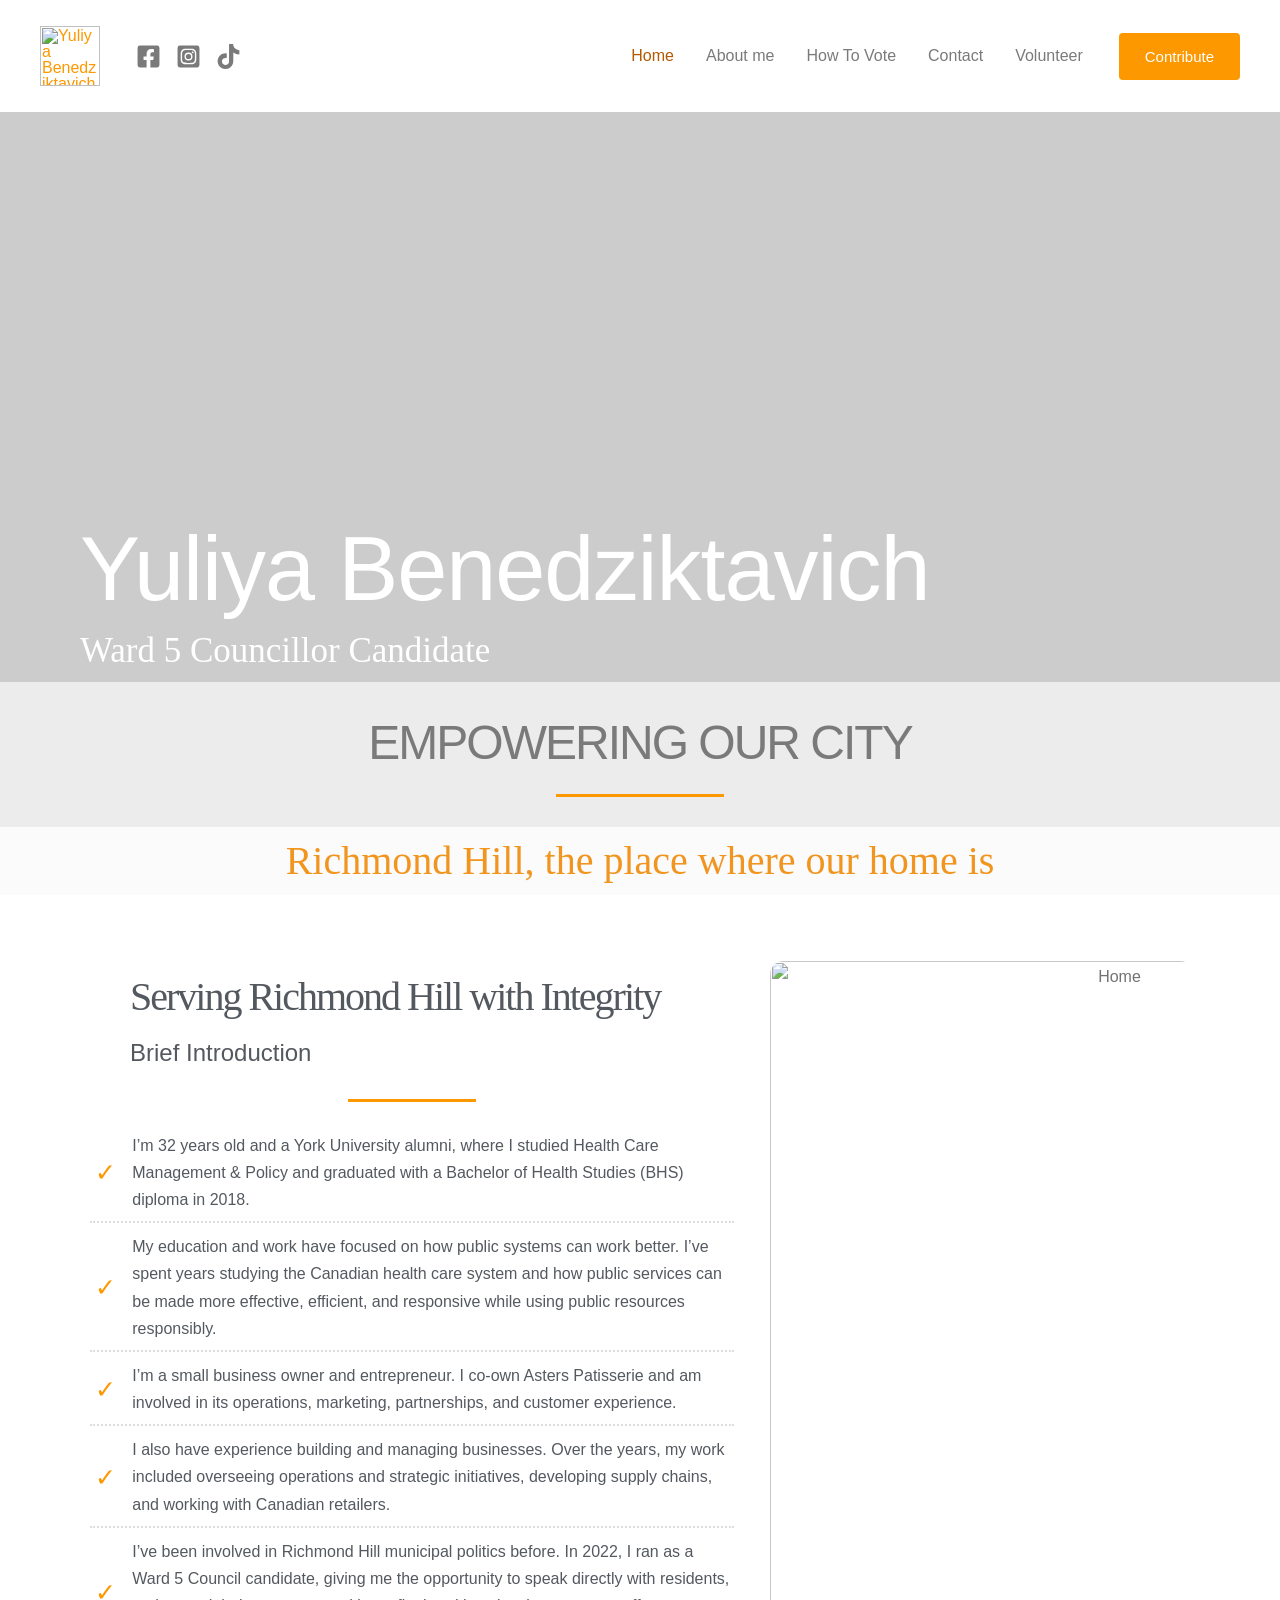
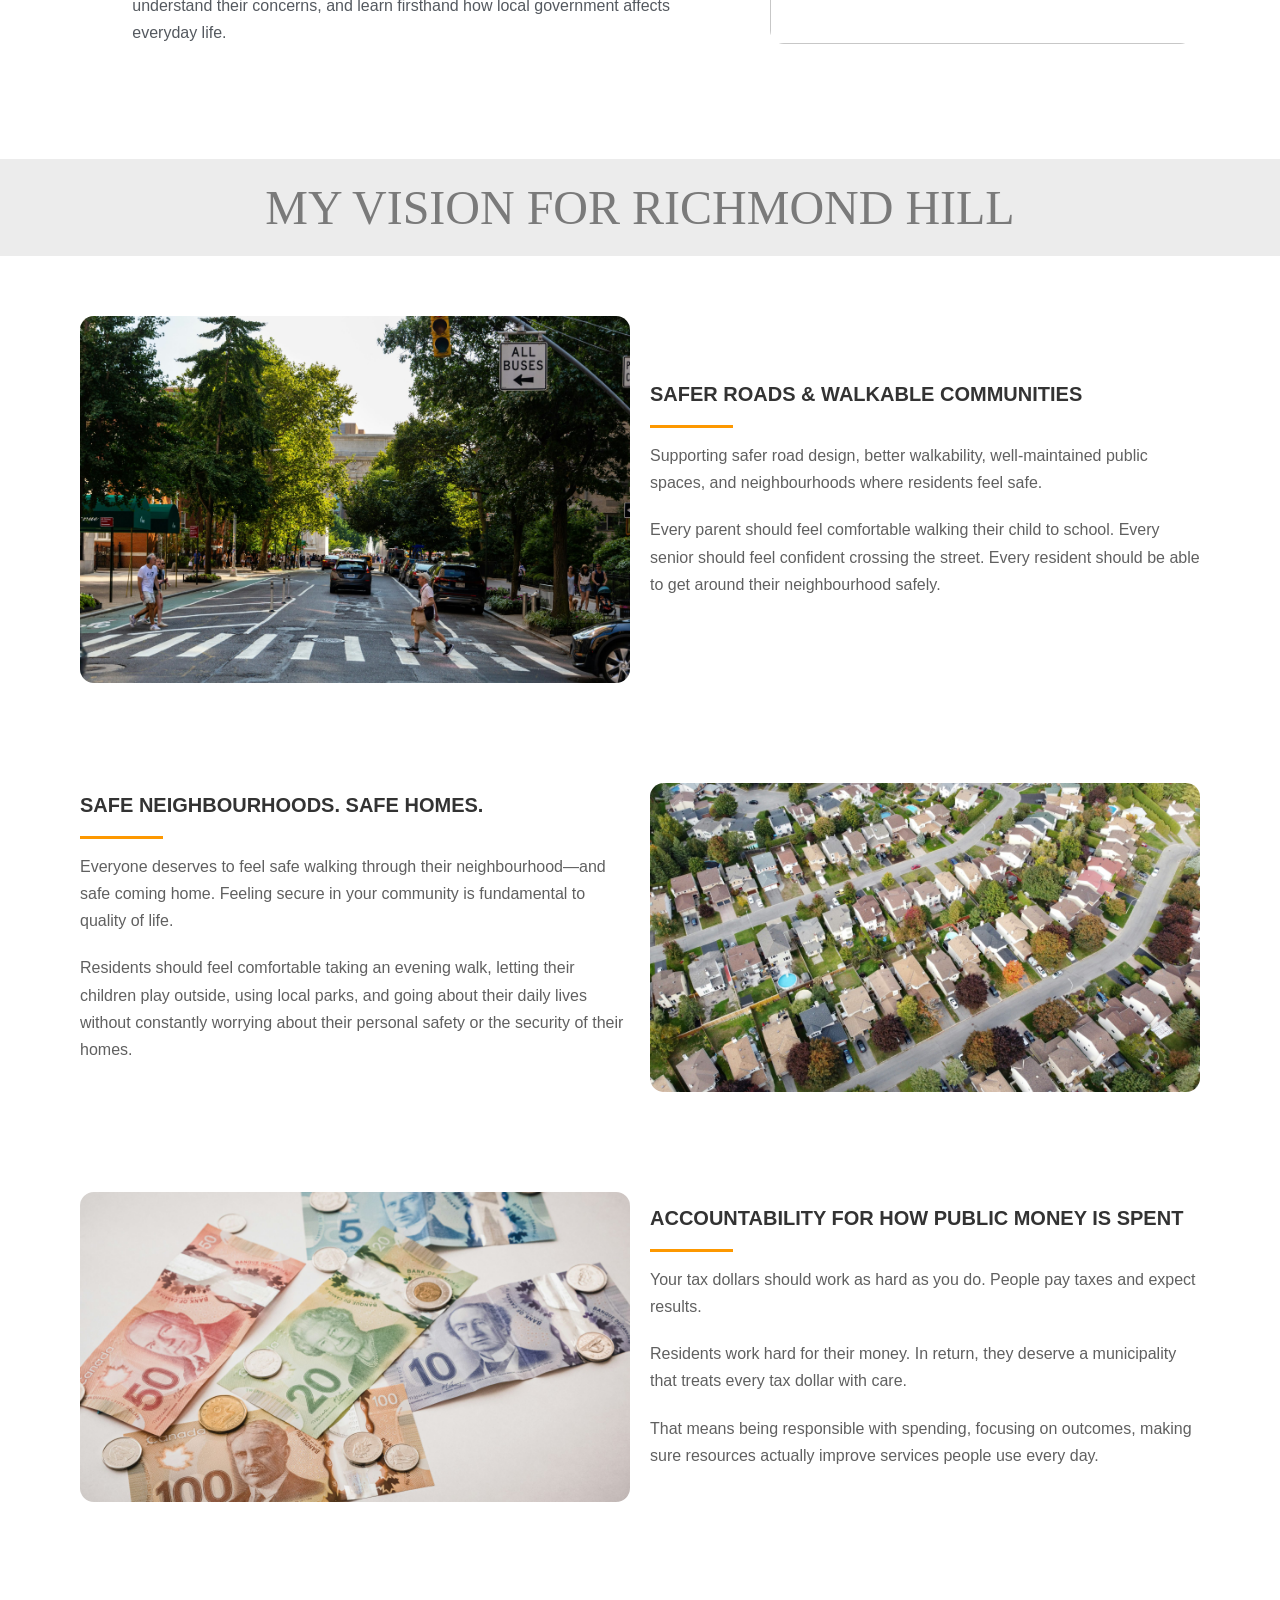
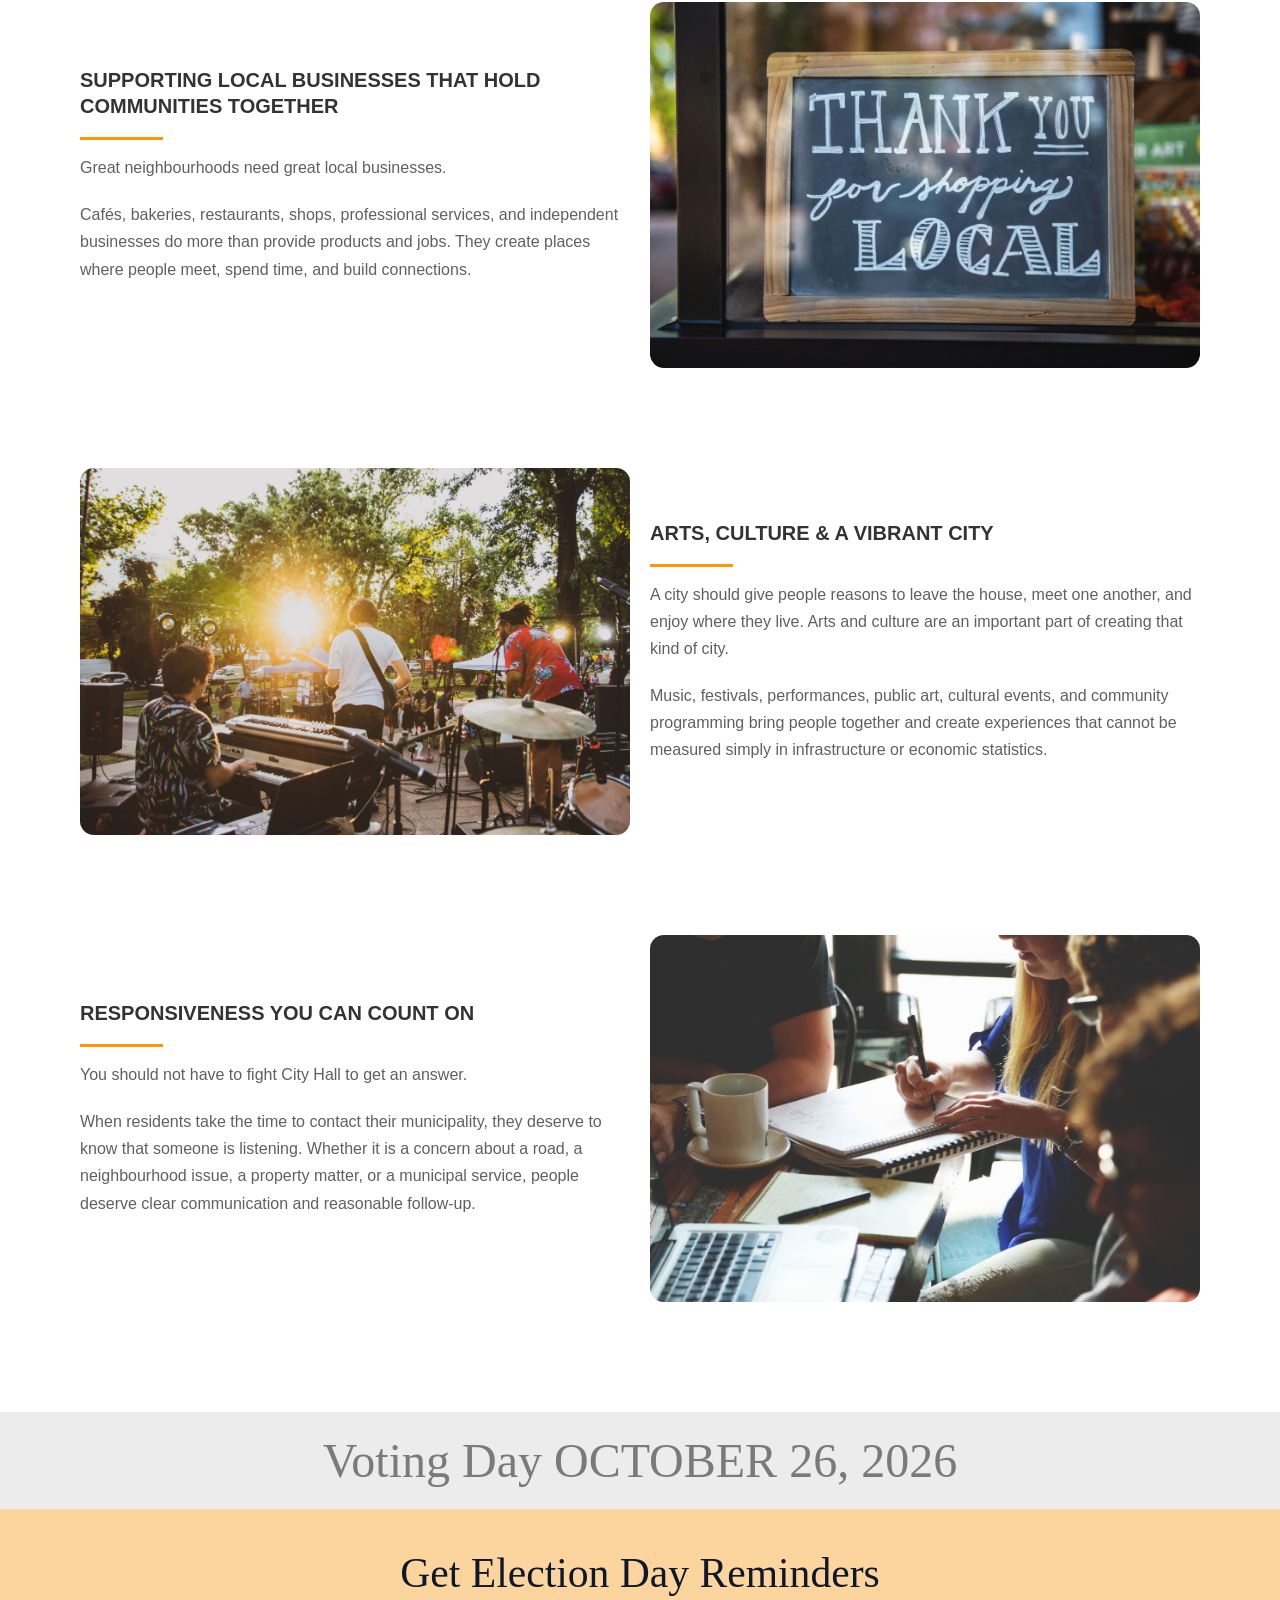
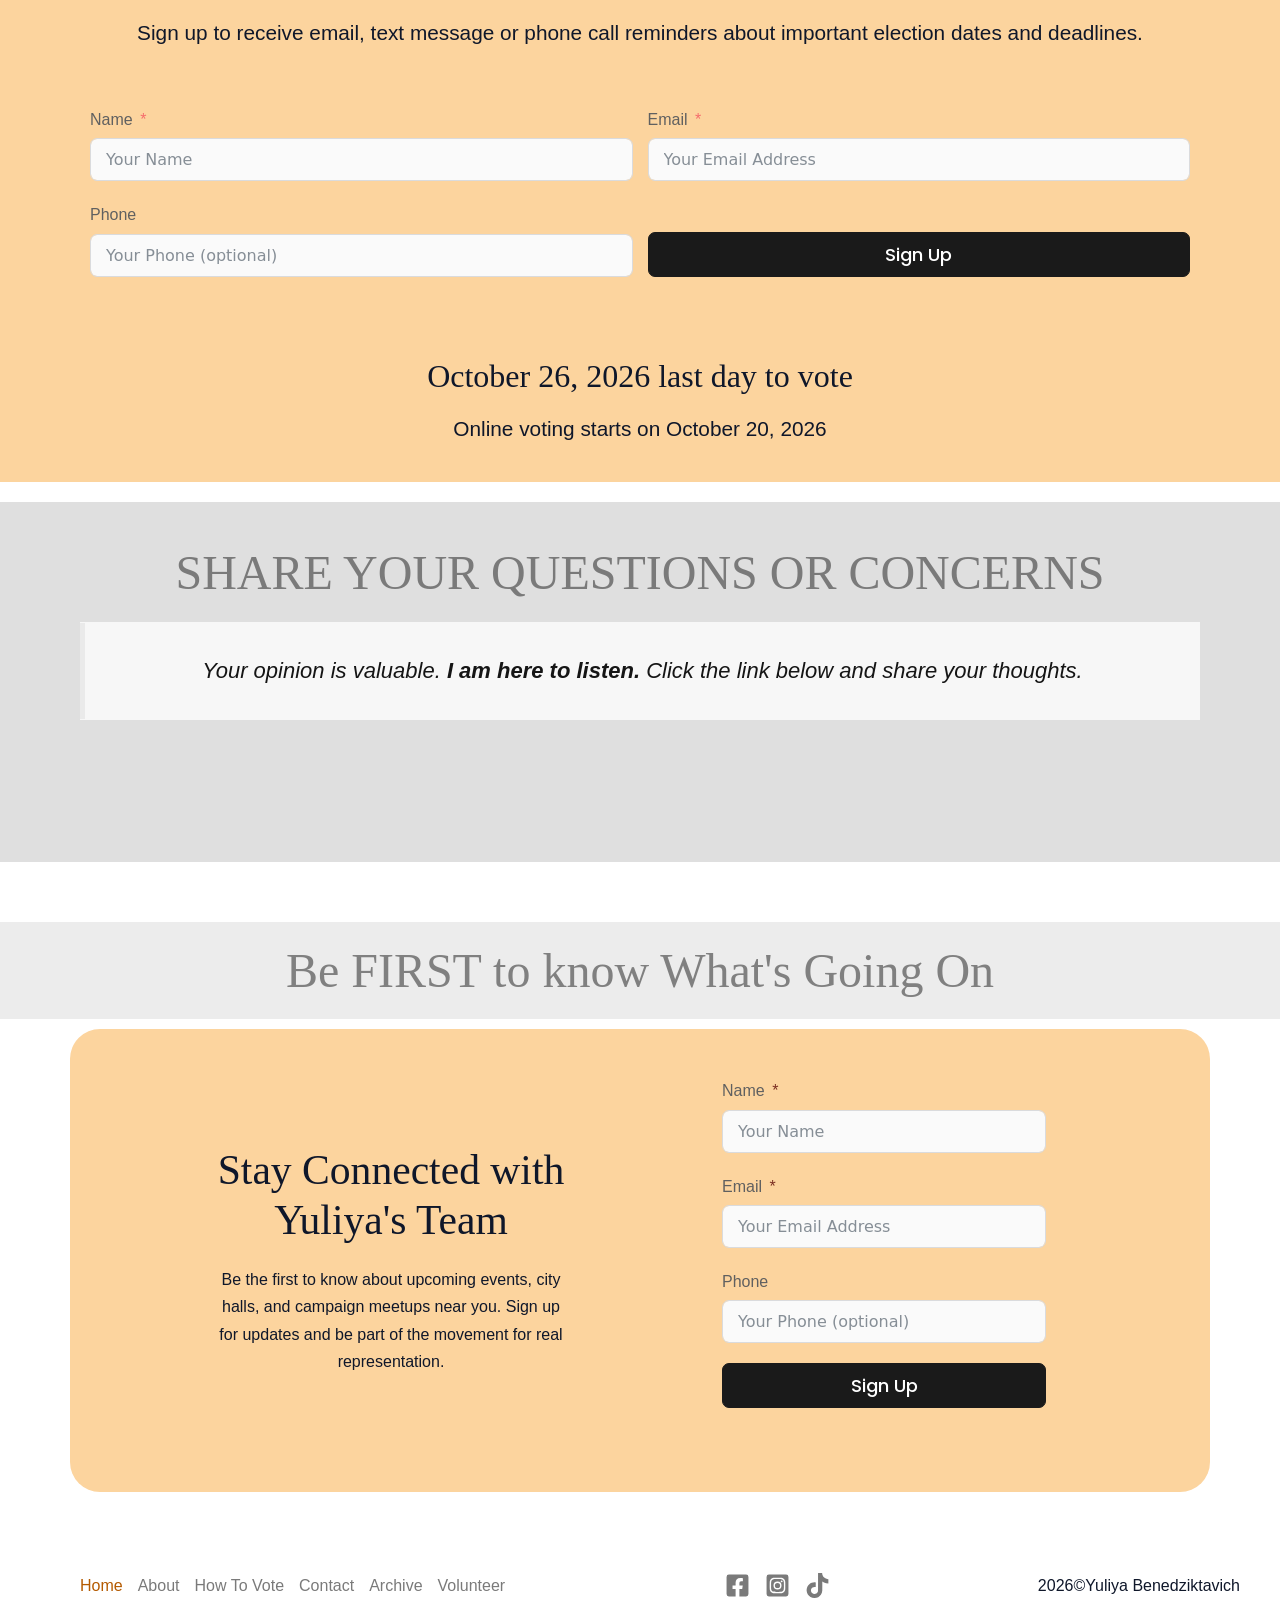
==== index.html @ 6288de7c "Initial commit: campaign site (About, Archive, Contact, Home, Volunteer, Vote)" ====
<html lang="en-US" prefix="og: https://ogp.me/ns#"><head>
<meta charset="UTF-8">
<meta name="viewport" content="width=device-width, initial-scale=1">
	<link rel="profile" href="https://gmpg.org/xfn/11"> 
	<script async="" src="https://assets.mailerlite.com/js/universal.js"></script><script>Object.defineProperty(window,"angiePlugin",{value:{"schemaVersion":1,"available":true,"version":"1.1.16"},writable:false,configurable:false});</script><!-- Search Engine Optimization by ThinkRank - https://thinkrank.ai/ -->
<!-- ThinkRank SEO Meta Description -->
<meta name="description" content="Yuliya Benedziktavich Ward 5 Councillor Candidate EMPOWERING OUR CITY Richmond Hill, the place where our home is Serving Richmond Hill with Integrity. Brief Introduction. I’m...">
<!-- /ThinkRank SEO Meta Description -->

<!-- Search Engine Optimization by Rank Math - https://rankmath.com/ -->
<title>Yuliya Benedziktavich For Ward 5 Councillor Richmond Hill</title>
<meta name="description" content="Yuliya Benedziktavich: Richmond Hill needs leadership that showcases our city dynamics and is committed for the priorities of the residents.">
<meta name="robots" content="follow, index, max-snippet:-1, max-video-preview:-1, max-image-preview:large">
<link rel="canonical" href="index.html">
<meta property="og:locale" content="en_US">
<meta property="og:type" content="website">
<meta property="og:title" content="Yuliya Benedziktavich For Ward 5 Councillor Richmond Hill">
<meta property="og:description" content="Yuliya Benedziktavich: Richmond Hill needs leadership that showcases our city dynamics and is committed for the priorities of the residents.">
<meta property="og:url" content="https://ybenedikt.ca/">
<meta property="og:site_name" content="Yuliya Benedziktavich ">
<meta property="og:updated_time" content="2026-09-04T17:34:46+00:00">
<meta property="og:image" content="https://ybenedikt.ca/wp-content/uploads/2022/08/Yuliya1-copy-Social.jpg">
<meta property="og:image:secure_url" content="https://ybenedikt.ca/wp-content/uploads/2022/08/Yuliya1-copy-Social.jpg">
<meta property="og:image:width" content="1200">
<meta property="og:image:height" content="630">
<meta property="og:image:alt" content="Yuliya Benedziktavich for Ward 5 Richmond Hill Councilor">
<meta property="og:image:type" content="image/jpeg">
<meta property="article:published_time" content="2021-11-21T15:12:46+00:00">
<meta property="article:modified_time" content="2026-09-04T17:34:46+00:00">
<meta name="twitter:card" content="summary_large_image">
<meta name="twitter:title" content="Yuliya Benedziktavich For Ward 5 Councillor Richmond Hill">
<meta name="twitter:description" content="Yuliya Benedziktavich: Richmond Hill needs leadership that showcases our city dynamics and is committed for the priorities of the residents.">
<meta name="twitter:site" content="@YuliyaBenedikt">
<meta name="twitter:creator" content="@YuliyaBenedikt">
<meta name="twitter:image" content="https://ybenedikt.ca/wp-content/uploads/2022/08/Yuliya1-copy-Social.jpg">
<meta name="twitter:label1" content="Written by">
<meta name="twitter:data1" content="Yuliya Benedziktavich">
<meta name="twitter:label2" content="Time to read">
<meta name="twitter:data2" content="3 minutes">
<script type="application/ld+json" class="rank-math-schema">{"@context":"https://schema.org","@graph":[{"@type":["Organization","Person"],"@id":"https://ybenedikt.ca/#person","name":"Yuliya Benedziktavich","url":"https://ybenedikt.ca","sameAs":["https://www.facebook.com/YuliyaBenedikt/","https://twitter.com/YuliyaBenedikt"],"email":"benedikt.yuliya@gmail.com","address":{"@type":"PostalAddress","addressLocality":"Richmond Hill","addressRegion":"Ontario","addressCountry":"Canada"},"logo":{"@type":"ImageObject","@id":"https://ybenedikt.ca/#logo","url":"https://ybenedikt.ca/wp-content/uploads/2022/08/cropped-favicon-512x512-1.png","contentUrl":"https://ybenedikt.ca/wp-content/uploads/2022/08/cropped-favicon-512x512-1.png","caption":"Yuliya Benedziktavich","inLanguage":"en-US","width":"512","height":"512"},"telephone":"647-986-0100","image":{"@id":"https://ybenedikt.ca/#logo"}},{"@type":"WebSite","@id":"https://ybenedikt.ca/#website","url":"https://ybenedikt.ca","name":"Yuliya Benedziktavich","publisher":{"@id":"https://ybenedikt.ca/#person"},"inLanguage":"en-US","potentialAction":{"@type":"SearchAction","target":"https://ybenedikt.ca/?s={search_term_string}","query-input":"required name=search_term_string"}},{"@type":"ImageObject","@id":"https://ybenedikt.ca/wp-content/uploads/2026/08/QU5A3019-1-683x1024.jpg","url":"https://ybenedikt.ca/wp-content/uploads/2026/08/QU5A3019-1-683x1024.jpg","width":"200","height":"200","inLanguage":"en-US"},{"@type":"WebPage","@id":"https://ybenedikt.ca/#webpage","url":"https://ybenedikt.ca/","name":"Yuliya Benedziktavich For Ward 5 Councillor Richmond Hill","datePublished":"2021-11-21T15:12:46+00:00","dateModified":"2026-09-04T17:34:46+00:00","about":{"@id":"https://ybenedikt.ca/#person"},"isPartOf":{"@id":"https://ybenedikt.ca/#website"},"primaryImageOfPage":{"@id":"https://ybenedikt.ca/wp-content/uploads/2026/08/QU5A3019-1-683x1024.jpg"},"inLanguage":"en-US"},{"@type":"Person","@id":"https://ybenedikt.ca/#author","name":"Yuliya Benedziktavich","image":{"@type":"ImageObject","@id":"https://secure.gravatar.com/avatar/e2f45a04aa6fc50afb11535e6d83ab934e8bb0904b689d73cc0a5e520ea613c7?s=96&amp;d=mm&amp;r=g","url":"https://secure.gravatar.com/avatar/e2f45a04aa6fc50afb11535e6d83ab934e8bb0904b689d73cc0a5e520ea613c7?s=96&amp;d=mm&amp;r=g","caption":"Yuliya Benedziktavich","inLanguage":"en-US"}},{"@type":"Article","headline":"Home","keywords":"Yuliya Benedziktavich,ward 5 candiate,richmond hill","datePublished":"2021-11-21T15:12:46+00:00","dateModified":"2026-09-04T17:34:46+00:00","author":{"@id":"https://ybenedikt.ca/#author","name":"Yuliya Benedziktavich"},"publisher":{"@id":"https://ybenedikt.ca/#person"},"description":"Yuliya Benedziktavich: Richmond Hill needs leadership that showcases our city dynamics and is committed for the priorities of the residents.","name":"Home","@id":"https://ybenedikt.ca/#richSnippet","isPartOf":{"@id":"https://ybenedikt.ca/#webpage"},"image":{"@id":"https://ybenedikt.ca/wp-content/uploads/2026/08/QU5A3019-1-683x1024.jpg"},"inLanguage":"en-US","mainEntityOfPage":{"@id":"https://ybenedikt.ca/#webpage"}}]}</script>
<meta name="google-site-verification" content="A8Kd6o5aWYV4F-eXSNKiQZKcDYhrRmPq89dN1cigfy4">
<!-- /Rank Math WordPress SEO plugin -->

<link rel="dns-prefetch" href="//static.addtoany.com">
<link rel="dns-prefetch" href="//fonts.googleapis.com">
<link href="https://fonts.googleapis.com" rel="preconnect">
<link href="https://fonts.gstatic.com" crossorigin="anonymous" rel="preconnect">
<link rel="alternate" type="application/rss+xml" title="Yuliya Benedziktavich  » Feed" href="https://ybenedikt.ca/feed/">
<link rel="alternate" type="application/rss+xml" title="Yuliya Benedziktavich  » Comments Feed" href="https://ybenedikt.ca/comments/feed/">
<!-- ThinkRank SEO Meta Tags -->
<meta name="robots" content="index, follow, max-snippet:-1, max-video-preview:-1, max-image-preview:large">
<meta name="generator" content="ThinkRank 2.4.0">
<!-- /ThinkRank SEO Meta Tags -->
<!-- ThinkRank SEO Open Graph Tags (Enhanced) -->
<meta property="og:title" content="Yuliya Benedziktavich ">
<meta property="og:description" content="For Ward 5 Councillor Richmond Hill ON">
<meta property="og:type" content="website">
<meta property="og:url" content="https://ybenedikt.ca/">
<meta property="og:site_name" content="Yuliya Benedziktavich ">
<meta property="og:locale" content="en_US">
<meta property="og:image" content="https://ybenedikt.ca/wp-content/uploads/2026/08/logo-Yuliya.png">
<meta property="og:image:width" content="512">
<meta property="og:image:height" content="512">
<meta property="og:image:type" content="image/png">
<meta property="og:image:secure_url" content="https://ybenedikt.ca/wp-content/uploads/2026/08/logo-Yuliya.png">
<!-- /ThinkRank SEO Open Graph Tags -->
<link rel="alternate" title="oEmbed (JSON)" type="application/json+oembed" href="https://ybenedikt.ca/wp-json/oembed/1.0/embed?url=https%3A%2F%2Fybenedikt.ca%2F">
<link rel="alternate" title="oEmbed (XML)" type="text/xml+oembed" href="https://ybenedikt.ca/wp-json/oembed/1.0/embed?url=https%3A%2F%2Fybenedikt.ca%2F&amp;format=xml">
<!-- ThinkRank SEO Twitter Card Tags (Enhanced) -->
<meta name="twitter:card" content="summary_large_image">
<meta name="twitter:title" content="Yuliya Benedziktavich ">
<meta name="twitter:description" content="For Ward 5 Councillor Richmond Hill ON">
<meta name="twitter:image" content="https://ybenedikt.ca/wp-content/uploads/2026/08/logo-Yuliya.png">
<!-- /ThinkRank SEO Twitter Card Tags -->
<!-- ThinkRank SEO Canonical URL -->
<link rel="canonical" href="index.html">
<!-- /ThinkRank SEO Canonical URL -->
<style id="wp-img-auto-sizes-contain-inline-css">
img:is([sizes=auto i],[sizes^="auto," i]){contain-intrinsic-size:3000px 1500px}
/*# sourceURL=wp-img-auto-sizes-contain-inline-css */
</style>
<style>@charset "UTF-8";address,blockquote,body,dd,dl,dt,fieldset,figure,h1,h2,h3,h4,h5,h6,hr,html,iframe,legend,li,ol,p,pre,textarea,ul{border:0;font-size:100%;font-style:inherit;font-weight:inherit;margin:0;outline:0;padding:0;vertical-align:baseline}html{-webkit-text-size-adjust:100%}body{margin:0}progress{display:inline-block;vertical-align:baseline}a{background-color:transparent}a:active{outline:0}a,a:focus,a:hover,a:visited{text-decoration:none}abbr[title]{border-bottom:1px dotted}b,strong{font-weight:700}dfn{font-style:italic}mark{background:#ff0;color:#000}small{font-size:80%}sub,sup{font-size:75%;line-height:0;position:relative;vertical-align:baseline}sup{top:-.5em}sub{bottom:-.25em}img{border:0}figure{margin:0}hr{box-sizing:content-box;height:0}pre{overflow:auto}code,kbd,pre,samp{font-size:1em}button,input,optgroup,select,textarea{color:inherit;font:inherit;margin:0}button,select{text-transform:none}button,html input[type=button],input[type=reset],input[type=submit]{-webkit-appearance:button;cursor:pointer}button[disabled],html input[disabled]{cursor:default}button::-moz-focus-inner,input::-moz-focus-inner{border:0;padding:0}input{line-height:normal}input[type=checkbox],input[type=radio]{box-sizing:border-box;padding:0}input[type=number]::-webkit-inner-spin-button,input[type=number]::-webkit-outer-spin-button{height:auto}input[type=search]{-webkit-appearance:textfield;box-sizing:content-box}#comments .submit,.search .search-submit{padding:10px 15px;border-radius:2px;line-height:1.8571428571;border:0}.archive .no-results .ast-search-submit,.search .site-main .ast-search-submit{display:none}input[type=search]::-webkit-search-cancel-button,input[type=search]::-webkit-search-decoration{-webkit-appearance:none}fieldset{border:1px solid var(--ast-border-color);margin:0 0;padding:.35em .625em .75em}legend{border:0;padding:0}fieldset legend{margin-bottom:1.5em;padding:0 .5em}textarea{overflow:auto}optgroup{font-weight:700}table{border-collapse:collapse;border-spacing:0}td,th{padding:0}/*!
 * Bootstrap v4.0.0-alpha.2 (https://getbootstrap.com)
 */.ast-container{max-width:100%}.ast-container,.ast-container-fluid{margin-left:auto;margin-right:auto;padding-left:20px;padding-right:20px}.ast-row{margin-left:-20px;margin-right:-20px}@media (min-width:768px) and (max-width:921px){.blog-layout-2 .ast-width-md-6,.blog-layout-3 .ast-width-md-6{float:none;width:100%}}@media (min-width:769px) and (max-width:921px){.blog-layout-2,.blog-layout-3{flex-direction:unset}}@media (max-width:768px){.blog-layout-3{flex-direction:column}}.ast-grid-common-col{position:relative;min-height:1px;padding-left:20px;padding-right:20px}.ast-float{float:left}@media (max-width:992px){.ast-width-sm-25{width:25%}.ast-width-md-50{width:50%}}@media (max-width:768px){.ast-width-md-25{width:25%}}.ast-full-width{width:100%}.ast-width-50{width:50%}@media (min-width:768px){.ast-width-md-4{width:33.3333333333%}.ast-width-md-16{width:16.6666666667%}.ast-width-md-6{width:50%;float:left}.ast-width-md-3{width:25%}.ast-width-md-66{width:66.6666666667%}}@media (min-width:769px){.ast-width-md-20{width:20%}}@media (min-width:992px){.ast-width-lg-33{width:33.3333333333%}.ast-width-lg-16{width:16.6666666667%}.ast-width-lg-50{width:50%}.ast-width-lg-66{width:66.6666666667%}}h1,h2,h3,h4,h5,h6{clear:both}.entry-content :where(h1),h1{color:#808285;font-size:2em;line-height:1.2}.entry-content :where(h2),h2{color:#808285;font-size:1.7em;line-height:1.3}.entry-content :where(h3),h3{color:#808285;font-size:1.5em;line-height:1.4}.entry-content :where(h4),h4{color:#808285;line-height:1.5;font-size:1.3em}.entry-content :where(h5),h5{color:#808285;line-height:1.6;font-size:1.2em}.entry-content :where(h6),h6{color:#808285;line-height:1.7;font-size:1.1em}html{box-sizing:border-box}*,:after,:before{box-sizing:inherit}body{color:#808285;background:#fff;font-style:normal}ol,ul{margin:0 0 1.5em 3em}ul{list-style:disc}ol{list-style:decimal}li>ol,li>ul{margin-bottom:0;margin-left:1.5em}dt{font-weight:600}dd{margin:0 1.5em 1em}b,strong{font-weight:700}cite,dfn,em,i{font-style:italic}blockquote,q{quotes:"" ""}blockquote:after,blockquote:before,q:after,q:before{content:""}blockquote{border-left:5px solid var(--ast-border-color);padding:20px;font-size:1.2em;font-style:italic;margin:0 0 1.5em;position:relative}address{margin:0 0 1.5em}address,cite{font-style:italic}abbr,acronym{border-bottom:1px dotted #666;cursor:help}pre{background:var(--ast-code-block-background);font-family:"Courier 10 Pitch",Courier,monospace;margin-bottom:1.6em;overflow:auto;max-width:100%;padding:1.6em}code,kbd,tt,var{font:1em Monaco,Consolas,"Andale Mono","DejaVu Sans Mono",monospace}img{height:auto;max-width:100%}hr{background-color:#ccc;border:0;height:1px;margin-bottom:1.5em}.ast-button,.button,button,input,select,textarea{color:#808285;font-weight:400;font-size:100%;margin:0;vertical-align:baseline}button,input{line-height:normal}.normal-search{margin-right:-5px}big{font-size:125%}ins,mark{background:0 0;text-decoration:none}table,td,th{border:1px solid var(--ast-border-color)}table{border-collapse:separate;border-spacing:0;border-width:1px 0 0 1px;margin:0 0 1.5em;width:100%}th{font-weight:600}td,th{padding:.7em 1em;border-width:0 1px 1px 0}.ast-button,.button,button,input[type=button],input[type=reset],input[type=submit]{border:1px solid;border-color:var(--ast-border-color);border-radius:2px;background:#e6e6e6;padding:.6em 1em .4em;color:#fff}.ast-button:focus,.ast-button:hover,.button:focus,.button:hover,button:focus,button:hover,input[type=button]:focus,input[type=button]:hover,input[type=reset]:focus,input[type=reset]:hover,input[type=submit]:focus,input[type=submit]:hover{color:#fff;border-color:var(--ast-border-color)}.ast-button:active,.ast-button:focus,.button:active,.button:focus,button:active,button:focus,input[type=button]:active,input[type=button]:focus,input[type=reset]:active,input[type=reset]:focus,input[type=submit]:active,input[type=submit]:focus{border-color:var(--ast-border-color);outline:0}input[type=email],input[type=password],input[type=search],input[type=tel],input[type=text],input[type=url],textarea{color:#666;border:1px solid var(--ast-border-color);border-radius:2px;-webkit-appearance:none}input[type=email]:focus,input[type=password]:focus,input[type=search]:focus,input[type=tel]:focus,input[type=text]:focus,input[type=url]:focus,textarea:focus{color:#111}textarea{padding-left:3px;width:100%}a{color:#4169e1}a:focus,a:hover{color:#191970}a:focus{outline:thin dotted}a:hover{outline:0}.screen-reader-text{border:0;clip:rect(1px,1px,1px,1px);height:1px;margin:-1px;overflow:hidden;padding:0;position:absolute;width:1px;word-wrap:normal!important}.screen-reader-text:focus{background-color:#f1f1f1;border-radius:2px;box-shadow:0 0 2px 2px rgba(0,0,0,.6);clip:auto!important;color:#21759b;display:block;font-size:12.25px;font-size:.875rem;height:auto;left:5px;line-height:normal;padding:15px 23px 14px;text-decoration:none;top:5px;width:auto;z-index:100000}.alignleft{display:inline;float:left;margin-right:1.5em}.alignright{display:inline;float:right;margin-left:1.5em}.aligncenter{clear:both;text-align:center;display:block;margin-left:auto;margin-right:auto}.entry-content[data-ast-blocks-layout]>embed,.entry-content[data-ast-blocks-layout]>iframe,.entry-content[data-ast-blocks-layout]>object,embed,iframe,object{max-width:100%}.wp-caption{margin-bottom:1.5em;max-width:100%}.wp-caption img[class*=wp-image-]{display:block;margin-left:auto;margin-right:auto}.wp-caption .wp-caption-text{margin:.8075em 0}.wp-caption-text{text-align:center}::selection{color:#fff;background:#0274be}body:not(.logged-in){position:relative}body{-webkit-font-smoothing:antialiased;-moz-osx-font-smoothing:grayscale}#page{position:relative}a,a:focus{text-decoration:none}.secondary a *,.site-footer a *,.site-header a *,a{transition:all .2s linear}.capitalize{text-transform:uppercase}img{vertical-align:middle}.entry-content :where(h1,h2,h3,h4,h5,h6){margin-bottom:20px}p{margin-bottom:1.75em}blockquote{margin:1.5em 1em 1.5em 3em;font-size:1.1em;line-height:inherit;position:relative}.ast-button,.button,input[type=button],input[type=submit]{border-radius:0;padding:18px 30px;border:0;box-shadow:none;text-shadow:none}.ast-button:hover,.button:hover,input[type=button]:hover,input[type=submit]:hover{box-shadow:none}.ast-button:active,.ast-button:focus,.button:active,.button:focus,input[type=button]:active,input[type=button]:focus,input[type=submit]:active,input[type=submit]:focus{box-shadow:none}.site-title{font-weight:400}.site-description,.site-title{margin-bottom:0}.site-description a,.site-description:focus a,.site-description:hover a,.site-title a,.site-title:focus a,.site-title:hover a{transition:all .2s linear}.site-title a,.site-title a:focus,.site-title a:hover,.site-title a:visited{color:#222}.site-description a,.site-description a:focus,.site-description a:hover,.site-description a:visited{color:#999}.search-form .search-field{outline:0}.ast-search-menu-icon{position:relative;z-index:3}.site .skip-link{background-color:#f1f1f1;box-shadow:0 0 1px 1px rgba(0,0,0,.2);color:#21759b;display:block;font-family:Montserrat,"Helvetica Neue",sans-serif;font-size:14px;font-weight:700;left:-9999em;outline:0;padding:15px 23px 14px;text-decoration:none;text-transform:none;top:-9999em}.site .skip-link:focus{clip:auto;height:auto;left:6px;top:7px;width:auto;z-index:100000;outline:thin dotted}.logged-in .site .skip-link{box-shadow:0 0 2px 2px rgba(0,0,0,.2);font-family:"Open Sans",sans-serif}input,select{line-height:1}.ast-button,.ast-custom-button,body,button,input[type=button],input[type=submit],textarea{line-height:1.8571428571}.site-title a{line-height:1.2}.site-header .site-description{line-height:1.5}.ast-single-post .entry-title,.ast-single-post .entry-title a{line-height:1.2}.entry-title,.entry-title a{font-weight:var(--ast-blog-title-font-weight,normal)}.ast-oembed-container{position:relative;padding-top:56.25%;height:0;overflow:hidden;max-width:100%;height:auto}.ast-oembed-container embed,.ast-oembed-container iframe,.ast-oembed-container object{position:absolute;top:0;left:0;width:100%;height:100%}.ast-hidden{display:none!important}body{background-color:#fff}#page{display:block}#primary,#secondary{width:100%}#primary{margin:4em 0}.ast-separate-container{background-color:#f5f5f5}.ast-separate-container #primary{padding:4em 0;margin:0;border:0}.ast-separate-container .site-main>.ast-row{margin-left:0;margin-right:0}.ast-separate-container .ast-article-post,.ast-separate-container .ast-article-single:not(.ast-related-post){background-color:#fff}.ast-separate-container .ast-article-post,.ast-separate-container .ast-article-single{border-bottom:1px solid var(--ast-border-color);margin:0;padding:5.34em 6.67em}.ast-separate-container .blog-layout-1{padding:0;border-bottom:0}.ast-separate-container .ast-article-single{border-bottom:0}@media (max-width:1200px){.ast-separate-container .ast-article-post,.ast-separate-container .ast-article-single{margin:0;padding:3.34em 2.4em}}@media (min-width:993px){.ast-separate-container #primary,.ast-separate-container.ast-left-sidebar #primary,.ast-separate-container.ast-right-sidebar #primary{margin:4em 0;padding:0}.ast-right-sidebar #primary{padding-right:60px}.ast-left-sidebar #primary{padding-left:60px}}@media (max-width:992px){.ast-separate-container #primary,.ast-separate-container.ast-left-sidebar #primary,.ast-separate-container.ast-right-sidebar #primary{padding-left:0;padding-right:0}.ast-right-sidebar #primary{padding-right:30px}.ast-left-sidebar #primary{padding-left:30px}}.ast-search-icon .astra-search-icon{font-size:1.3em}.main-navigation{height:100%;-js-display:inline-flex;display:inline-flex}.main-navigation ul{list-style:none;margin:0;padding-left:0;position:relative}.main-header-menu .menu-link,.main-header-menu>a{text-decoration:none;padding:0 1em;display:inline-block;transition:all .2s linear}.main-header-menu .menu-item{position:relative}.main-header-menu .menu-item.focus>.sub-menu,.main-header-menu .menu-item:hover>.sub-menu,.main-header-menu .menu-item>.sub-menu.toggled-on{right:auto;left:0;visibility:visible}.main-header-menu .menu-item.focus>.sub-menu .sub-menu.toggled-on,.main-header-menu .menu-item:hover>.sub-menu .sub-menu.toggled-on,.main-header-menu .menu-item>.sub-menu.toggled-on .sub-menu.toggled-on{left:100%;right:auto;visibility:visible}.main-header-menu .ast-left-align-sub-menu.focus>.sub-menu,.main-header-menu .ast-left-align-sub-menu:hover>.sub-menu{right:0;left:auto}@media (min-width:769px){.main-header-menu .ast-sub-menu-goes-outside.focus>.sub-menu,.main-header-menu .ast-sub-menu-goes-outside:hover>.sub-menu{left:-100%}.main-header-menu .ast-left-align-sub-menu .sub-menu .menu-item.focus>.sub-menu,.main-header-menu .ast-left-align-sub-menu .sub-menu .menu-item:hover>.sub-menu{left:-100%}}.main-header-menu .sub-menu{width:240px;background:#fff;left:-999em;position:absolute;top:100%;z-index:99999;visibility:hidden}@media (min-width:769px){.main-header-menu .sub-menu .menu-item.focus>.sub-menu,.main-header-menu .sub-menu .menu-item:hover>.sub-menu{left:100%;right:auto}.main-header-menu .sub-menu .ast-left-align-sub-menu.focus>.sub-menu,.main-header-menu .sub-menu .ast-left-align-sub-menu:focus * .sub-menu,.main-header-menu .sub-menu .ast-left-align-sub-menu:hover * .sub-menu,.main-header-menu .sub-menu .ast-left-align-sub-menu:hover>.sub-menu{left:-100%}.main-header-menu .sub-menu .main-header-menu .ast-sub-menu-goes-outside.focus>.sub-menu,.main-header-menu .sub-menu .main-header-menu .ast-sub-menu-goes-outside:hover>.sub-menu{left:-100%}}.main-header-menu .sub-menu .menu-link{padding:.9em 1em;display:block;word-wrap:break-word}.main-header-menu .sub-menu .menu-item:not(.menu-item-has-children) .menu-link .icon-arrow:first-of-type{display:none}#ast-desktop-header .main-header-menu .sub-menu .menu-item.menu-item-has-children>.menu-link .icon-arrow{display:none}#ast-desktop-header .main-header-menu .sub-menu .menu-item.menu-item-has-children>.menu-link .ast-header-navigation-arrow{position:absolute;right:-.5em;top:50%;transform:translate(0,-50%) rotate(270deg);min-height:44px;min-width:44px;-js-display:flex;display:flex;align-items:center;justify-content:center}#ast-desktop-header .main-header-menu .sub-menu .menu-item.menu-item-has-children>.menu-link .ast-header-navigation-arrow .icon-arrow{display:block}#ast-desktop-header .main-header-menu .sub-menu .menu-item.menu-item-has-children>.menu-link .ast-header-navigation-arrow .icon-arrow svg{margin:0}#ast-desktop-header .main-header-menu>.menu-item.menu-item-has-children>.menu-link .ast-header-navigation-arrow{padding-right:10px;margin-right:-10px}#ast-desktop-header .account-main-navigation .sub-menu .menu-item.menu-item-has-children>.menu-link .ast-header-navigation-arrow{transform:translate(0,-50%) rotate(360deg)}.main-header-menu .sub-menu .sub-menu{top:0}.submenu-with-border .sub-menu{border-width:1px;border-style:solid}.submenu-with-border .sub-menu .menu-link{border-width:0 0 1px;border-style:solid}.submenu-with-border .sub-menu .sub-menu{top:-2px}.ast-desktop .submenu-with-border .sub-menu>.menu-item:last-child>.menu-link{border-bottom-style:none}.ast-header-break-point .main-navigation{padding-left:0}.ast-header-break-point .main-navigation ul .menu-item .menu-link{padding:0 20px;display:inline-block;width:100%;border:0;border-bottom-width:1px;border-style:solid;border-color:var(--ast-border-color)}.ast-header-break-point .main-navigation ul .menu-item .menu-link .icon-arrow:first-of-type{margin-right:5px}.ast-header-break-point .main-navigation ul .sub-menu .menu-item:not(.menu-item-has-children) .menu-link .icon-arrow:first-of-type{display:inline}.ast-header-break-point .main-navigation .sub-menu .menu-item .menu-link{padding-left:30px}.ast-header-break-point .main-navigation .sub-menu .menu-item .menu-item .menu-link{padding-left:40px}.ast-header-break-point .main-navigation .sub-menu .menu-item .menu-item .menu-item .menu-link{padding-left:50px}.ast-header-break-point .main-navigation .sub-menu .menu-item .menu-item .menu-item .menu-item .menu-link{padding-left:60px}.ast-header-break-point .main-header-menu{background-color:#f9f9f9;border-top-width:0}.ast-header-break-point .main-header-menu .sub-menu{background-color:#f9f9f9;position:static;opacity:1;visibility:visible;border:0;width:auto}.ast-header-break-point .main-header-menu .sub-menu .ast-left-align-sub-menu.focus>.sub-menu,.ast-header-break-point .main-header-menu .sub-menu .ast-left-align-sub-menu:hover>.sub-menu{left:0}.ast-header-break-point .main-header-menu .ast-sub-menu-goes-outside.focus>.sub-menu,.ast-header-break-point .main-header-menu .ast-sub-menu-goes-outside:hover>.sub-menu{left:0}.ast-header-break-point .submenu-with-border .sub-menu{border:0}.ast-header-break-point .dropdown-menu-toggle{display:none}.ast-mobile-menu-buttons{display:none}.ast-button-wrap{display:inline-block}.ast-button-wrap button{box-shadow:none;border:none}.ast-button-wrap .menu-toggle{padding:0;width:2.2em;height:2.1em;font-size:1.5em;font-weight:400;border-radius:2px;-webkit-font-smoothing:antialiased;-moz-osx-font-smoothing:grayscale;vertical-align:middle;line-height:1.8571428571}.ast-button-wrap .menu-toggle.main-header-menu-toggle{padding:0 .5em;width:auto;text-align:center}.ast-button-wrap .menu-toggle.main-header-menu-toggle .mobile-menu{font-size:15px;font-size:1rem;font-weight:600}.ast-button-wrap .menu-toggle .menu-toggle-icon{font-style:normal;display:inline-block;vertical-align:middle;line-height:2.05}.ast-button-wrap .menu-toggle .menu-toggle-icon:before{content:"\e5d2";font-family:Astra;text-decoration:inherit}.ast-button-wrap .menu-toggle .icon-menu-bars svg:nth-child(2){display:none}.ast-button-wrap .menu-toggle.toggled .menu-toggle-icon:before{content:"\e5cd"}.ast-button-wrap .menu-toggle.toggled .icon-menu-bars svg:first-child{display:none}.ast-button-wrap .menu-toggle.toggled .icon-menu-bars svg:nth-child(2){display:block}.ast-button-wrap .menu-toggle .mobile-menu-wrap{display:inline-block}.ast-button-wrap .menu-toggle:focus{outline:thin dotted}.header-main-layout-1 .ast-main-header-bar-alignment{margin-left:auto}.site-navigation{height:100%}.site-header .menu-link *{transition:none}.ast-icon.icon-arrow svg{height:.6em;width:.6em;position:relative;margin-left:10px}.ast-icon.icon-search svg{height:1em;width:.9em;margin-top:3px;margin-right:2px}.ast-header-break-point .user-select{clear:both}.ast-header-break-point .ast-mobile-menu-buttons{display:block;align-self:center}.ast-header-break-point .main-header-bar-navigation{flex:auto}.ast-header-break-point .ast-main-header-bar-alignment{display:block;width:100%;flex:auto;order:4}.ast-header-break-point .ast-icon.icon-arrow svg{height:.85em;width:.95em;position:relative;margin-left:10px}.site-main .comment-navigation,.site-main .post-navigation,.site-main .posts-navigation{margin:0 0 1.5em;overflow:hidden}.comment-navigation .nav-previous,.post-navigation .nav-previous,.posts-navigation .nav-previous{position:relative;text-align:left}.comment-navigation .nav-next,.post-navigation .nav-next,.posts-navigation .nav-next{grid-column-start:2;text-align:right}.ast-icon svg:not([fill]){fill:currentColor}.post-navigation a{background:0 0;font-size:1.06666rem;font-size:1rem;padding:0 var(--ast-post-nav-space,1.5em);height:2.33333em;line-height:calc(2.33333em - 3px)}.sticky{display:block}.hentry{margin:0 0 1.5em}.byline{display:none}.group-blog .byline,.single .byline{display:inline}.page-links{clear:both;margin-top:1em}.page-links a{display:inline-block}.page-links a .page-link{border-color:var(--ast-border-color);background:0 0}.page-links .page-link{padding:0;margin:0 0 .3em .3em;border:2px solid var(--ast-border-color);color:#000;background:0 0;font-size:.8em;width:2.5em;height:2.5em;line-height:calc(2.5em - 4px);display:inline-block;text-align:center;transition:all .2s linear}.page-links .page-link:focus,.page-links .page-link:hover{color:#000}@media (max-width:768px){.page-links .page-link{margin-bottom:6px}}.entry-content>:last-child,.entry-summary>:last-child,.page-content>:last-child{margin-bottom:0}.wp-block-separator:not(.is-style-wide):not(.is-style-dots){margin:20px auto}.bypostauthor{display:block}body{overflow-x:hidden}.widget-title{font-weight:400;margin-bottom:1em;line-height:1.5}.widget{margin:0 0 2.8em 0}.widget:last-child{margin-bottom:0}.widget select{max-width:100%}.widget ul{margin:0;list-style-type:none}.no-widget-text{margin-bottom:0}.widget_nav_menu ul ul.sub-menu{margin-top:.25em}.widget_nav_menu ul ul.sub-menu li{padding-left:20px}.widget_nav_menu ul ul.sub-menu a:after{left:-20px}.widget_nav_menu ul ul.sub-menu ul a:after{left:-40px}.widget_nav_menu ul ul.sub-menu ul ul a:after{left:-60px}.widget_nav_menu li{transition:all .2s linear}#secondary .wp-block-search__input{line-height:1}#secondary .wp-block-search__button{padding:.7em 1em}.widget_search .search-form{position:relative;padding:0;background:initial;color:inherit}.widget_search .search-form>label{position:relative}.widget_search .search-form i{color:#3a3a3a}.widget_search .search-form button{position:absolute;top:0;right:15px;border:none;padding:0;cursor:pointer;background:0 0}.widget_search .search-form input[type=submit],.widget_search .search-form input[type=submit]:focus,.widget_search .search-form input[type=submit]:hover{padding:13px 20px;border-radius:2px;border:none;top:0;right:0;position:absolute;color:transparent;background:0 0;max-width:45px;z-index:2}.widget_search .search-form .search-field{background:var(--ast-widget-bg-color);border-width:1px;border-color:var(--ast-border-color);border-radius:2px}.widget_search .search-field,.widget_search .search-field:focus{width:100%;padding:12px 45px 12px 15px}.widget_archive ul.children,.widget_categories ul.children,.widget_pages ul.children{position:relative;margin-top:5px;width:100%}.widget_archive ul.children li,.widget_categories ul.children li,.widget_pages ul.children li{padding-left:20px}.widget_archive li ul.children a:after,.widget_categories li ul.children a:after,.widget_pages li ul.children a:after{left:-20px}.widget_archive li ul.children ul a:after,.widget_categories li ul.children ul a:after,.widget_pages li ul.children ul a:after{left:-40px}.widget_tag_cloud .tagcloud{margin-top:10px;display:inline-block}.widget_tag_cloud .tagcloud a{border:1px solid var(--ast-border-color);padding:.5em .9em;display:inline-block;margin-bottom:4px;font-size:14px;margin-right:4px;line-height:1.5;transition:all .2s linear}.widget_calendar table,.widget_calendar td,.widget_calendar th{padding:0;text-align:center}.widget_calendar table,.widget_calendar th{border:none}.widget_calendar td{border-right:none;border-left:none}.widget_calendar caption{line-height:2.7em}.widget_calendar thead{line-height:2.5em}.widget_calendar thead a{color:#0274be;font-size:1rem;vertical-align:middle}.widget_calendar thead td{vertical-align:middle;font-weight:700}.widget_calendar thead>tr>th{line-height:2.5em;border-bottom:2px solid var(--ast-border-color);border-top:2px solid var(--ast-border-color)}.widget_calendar tbody{line-height:2.1em;text-align:center}.widget_calendar tbody>tr>td{width:14.2857%}.widget_calendar tbody>tr:first-child>td{padding-top:3px}.widget_calendar #today{color:#0274be;font-weight:700;border-bottom:2px solid #0274be}.ast-builder-grid-row{display:grid;grid-template-columns:auto auto;align-items:center;grid-column-gap:20px;overflow-wrap:anywhere}.ast-builder-grid-row>.site-header-section{flex-wrap:nowrap}.ast-builder-footer-grid-columns{grid-column-gap:50px}.ast-builder-grid-row.ast-grid-center-col-layout{grid-template-columns:1fr auto 1fr}.ast-builder-layout-element{align-items:center}.ast-builder-grid-row.ast-grid-center-col-layout-only{-js-display:flex;display:flex;height:100%;justify-content:center}.ast-builder-grid-row.ast-grid-center-col-layout-only .ast-grid-section-center{flex-grow:1}.site-header-section{height:100%;min-height:0;align-items:center}.site-header-section>*{padding:0 10px}.site-header-section>div:first-child{padding-left:0}.site-header-section>div:last-child{padding-right:0}.site-header-section .ast-builder-menu{align-items:center}.ast-builder-layout-element.ast-header-search{height:auto}.ast-grid-right-center-section{justify-content:flex-start;flex-grow:1}.ast-grid-right-section{justify-content:flex-end}.ast-grid-right-section .ast-site-identity>:first-child{text-align:right}.ast-grid-right-section .ast-grid-right-center-section .ast-site-identity>:first-child{text-align:left}.ast-grid-left-center-section{justify-content:flex-end;flex-grow:1}.elementor-nav-menu .ast-icon,.et_pb_menu__wrap .ast-icon,.fl-widget .menu-item .ast-icon{display:none}.ast-logo-title-inline .ast-site-identity{padding:1em 0;-js-display:inline-flex;display:inline-flex;vertical-align:middle;align-items:center;transition:all .2s linear}.ast-grid-section-center{justify-content:center}.ast-grid-section-center .ast-site-identity>:first-child{text-align:center}.ast-builder-social-element{line-height:1;color:#3a3a3a;background:0 0;vertical-align:middle;transition:all 10ms;margin-left:6px;margin-right:6px;justify-content:center;align-items:center}.ast-builder-social-element:hover{color:#0274be}.ast-builder-social-element .social-item-label{padding-left:6px}.ast-social-stack-desktop .ast-builder-social-element,.ast-social-stack-mobile .ast-builder-social-element,.ast-social-stack-tablet .ast-builder-social-element{margin-top:6px;margin-bottom:6px}.ahfb-svg-iconset{-js-display:inline-flex;display:inline-flex;align-self:center}.ahfb-svg-iconset svg{width:17px;height:17px;transition:none}.ahfb-svg-iconset svg>*{transition:none}.ast-footer-copyright p{margin-bottom:0}.ast-builder-grid-row-container{display:grid;align-content:center}.main-header-bar .main-header-bar-navigation{height:100%}.ast-nav-menu .sub-menu{line-height:1.45}.ast-builder-menu .main-navigation{padding:0}.ast-builder-menu .main-navigation>ul{align-self:center}.ast-footer-copyright,.ast-footer-social-wrap,.site-footer-focus-item{width:100%}#astra-footer-menu{margin:0;list-style:none;background:inherit}#astra-footer-menu>ul{margin:0;list-style:none;background:inherit}.ast-header-break-point #ast-mobile-header{display:block}.ast-header-break-point .main-header-bar-navigation{line-height:3}.ast-header-break-point .main-header-bar-navigation .menu-item-has-children>.ast-menu-toggle{display:inline-block;position:absolute;font-size:inherit;top:0;right:20px;cursor:pointer;-webkit-font-smoothing:antialiased;-moz-osx-font-smoothing:grayscale;padding:0 .907em;font-weight:400;line-height:inherit}.ast-header-break-point .main-header-bar-navigation .menu-item-has-children>.ast-menu-toggle>.ast-icon.icon-arrow{pointer-events:none}.ast-header-break-point .main-header-bar-navigation .menu-item-has-children .sub-menu{display:none}.ast-header-break-point .ast-mobile-header-wrap .ast-above-header-wrap .main-header-bar-navigation .ast-submenu-expanded>.ast-menu-toggle::before,.ast-header-break-point .ast-mobile-header-wrap .ast-main-header-wrap .main-header-bar-navigation .ast-submenu-expanded>.ast-menu-toggle::before{transform:rotateX(180deg)}.ast-header-break-point .ast-nav-menu .sub-menu{line-height:3}.site-footer-section{justify-content:center}.site-footer-section>*{margin-bottom:10px}.site-footer-section>:last-child{margin-bottom:0}.site-primary-footer-wrap{padding-top:45px;padding-bottom:45px}.site-above-footer-wrap,.site-below-footer-wrap{padding-top:20px;padding-bottom:20px}.ast-hfb-header.ast-header-break-point .main-header-bar-navigation{width:100%;margin:0}.ast-hfb-header .menu-toggle.toggled .ast-mobile-svg{display:none}.ast-hfb-header .menu-toggle.toggled .ast-close-svg{display:block}.menu-toggle .ast-close-svg{display:none}.ast-mobile-header-wrap .menu-toggle .mobile-menu-toggle-icon{-js-display:inline-flex;display:inline-flex;align-self:center}.ast-mobile-header-wrap .menu-toggle .mobile-menu-wrap{-js-display:inline-flex;display:inline-flex;align-self:center;margin-left:.4em}.ast-mobile-header-wrap .ast-button-wrap .menu-toggle.main-header-menu-toggle{-js-display:flex;display:flex;align-items:center;width:auto;height:auto}.menu-toggle .mobile-menu-toggle-icon{-js-display:inline-flex;display:inline-flex;align-self:center}.menu-toggle .mobile-menu-wrap{-js-display:inline-flex;display:inline-flex;align-self:center;margin-left:.4em}.ast-hfb-header .ast-button-wrap .menu-toggle .mobile-menu-wrap{align-items:center;-js-display:flex;display:flex}.ast-button-wrap .menu-toggle.main-header-menu-toggle{padding:.5em;align-items:center;-js-display:flex;display:flex}.ast-search-menu-icon.ast-inline-search .search-field{width:100%;padding:.6em;padding-right:5.5em}.ast-header-account-type-extend-text-profile-type{-js-display:flex;display:flex;gap:10px;align-items:center}@media (min-width:769px){.footer-nav-wrap .astra-footer-horizontal-menu li{margin:0}.footer-nav-wrap .astra-footer-horizontal-menu li:first-child a{padding-left:0}.footer-nav-wrap .astra-footer-horizontal-menu li:last-child a{padding-right:0}.footer-nav-wrap .astra-footer-horizontal-menu a{padding:0 .5em}}.site-header{z-index:99;position:relative}.main-header-container{position:relative}.main-header-bar-wrap{position:relative}.main-header-bar{background-color:#fff;border-bottom-color:var(--ast-border-color);border-bottom-style:solid}.ast-header-break-point .main-header-bar{border:0}.ast-header-break-point .main-header-bar{border-bottom-color:var(--ast-border-color);border-bottom-style:solid}.main-header-bar{margin-left:auto;margin-right:auto}.ast-desktop .main-header-menu.ast-menu-shadow .sub-menu{box-shadow:0 4px 10px -2px rgba(0,0,0,.1)}.ast-header-custom-item-inside .button-custom-menu-item .menu-link{display:none}.ast-header-custom-item-inside.ast-header-break-point .button-custom-menu-item .ast-custom-button-link{display:none}.ast-header-custom-item-inside.ast-header-break-point .button-custom-menu-item .menu-link{display:block}.ast-header-custom-item-inside.ast-header-break-point .button-custom-menu-item{padding-left:0;padding-right:0;margin-top:0;margin-bottom:0}.ast-theme-transparent-header .post-password-form{margin-top:100px}.site-branding{line-height:1;align-self:center}.ast-menu-toggle{display:none;background:0 0;color:inherit;border-style:dotted;border-color:transparent}.ast-menu-toggle:focus,.ast-menu-toggle:hover{background:0 0;border-color:inherit;color:inherit}.ast-menu-toggle:focus{outline:thin dotted}.ast-main-header-nav-open .main-header-bar{padding-bottom:0}.main-header-bar{z-index:4;position:relative}.main-header-bar .main-header-bar-navigation:empty{padding:0}.main-header-bar .main-header-bar-navigation .sub-menu{line-height:1.45}.main-header-bar .main-header-bar-navigation .menu-item-has-children>.menu-link:after{line-height:normal}.custom-mobile-logo-link{display:none}.ast-site-identity{padding:1em 0}.ast-header-break-point .site-header .main-header-bar-wrap .site-branding{flex:1;align-self:center}.ast-header-break-point .ast-site-identity{width:100%}.ast-header-break-point .main-header-bar{display:block;line-height:3}.ast-header-break-point .main-header-bar .main-header-bar-navigation{line-height:3}.ast-header-break-point .main-header-bar .main-header-bar-navigation .sub-menu{line-height:3}.ast-header-break-point .main-header-bar .main-header-bar-navigation .menu-item-has-children .sub-menu{display:none}.ast-header-break-point .main-header-bar .main-header-bar-navigation .menu-item-has-children>.ast-menu-toggle{display:inline-block;position:absolute;font-size:inherit;top:-1px;right:20px;cursor:pointer;-webkit-font-smoothing:antialiased;-moz-osx-font-smoothing:grayscale;padding:0 .907em;font-weight:400;line-height:inherit;transition:all .2s}.ast-header-break-point .main-header-bar .main-header-bar-navigation .ast-submenu-expanded>.ast-menu-toggle::before{transform:rotateX(180deg)}.ast-header-break-point .main-header-bar .main-header-bar-navigation .main-header-menu{border-top-width:0}.ast-header-break-point .main-navigation{display:block;width:100%}.ast-header-break-point .main-navigation ul ul{left:auto;right:auto}.ast-header-break-point .main-navigation .stack-on-mobile li{width:100%}.ast-header-break-point .main-navigation .widget{margin-bottom:1em}.ast-header-break-point .main-navigation .widget li{width:auto}.ast-header-break-point .main-navigation .widget:last-child{margin-bottom:0}.ast-header-break-point .main-header-bar-navigation{width:calc(100% + 40px);margin:0 -20px}.ast-header-break-point .main-header-menu ul ul{top:0}.ast-header-break-point .ast-builder-menu{width:100%}.ast-header-break-point .ast-mobile-header-wrap .ast-flex.stack-on-mobile{flex-wrap:wrap}.ast-desktop .main-header-menu>.menu-item .sub-menu:before{position:absolute;content:"";top:0;left:0;width:100%;transform:translateY(-100%)}input[type=email],input[type=number],input[type=password],input[type=reset],input[type=search],input[type=tel],input[type=text],input[type=url],select,textarea{color:#666;padding:.75em;height:auto;border-width:1px;border-style:solid;border-color:var(--ast-border-color);border-radius:2px;background:var(--ast-comment-inputs-background);box-shadow:none;box-sizing:border-box;transition:all .2s linear}input[type=email]:focus,input[type=password]:focus,input[type=reset]:focus,input[type=search]:focus,input[type=tel]:focus,input[type=text]:focus,input[type=url]:focus,select:focus,textarea:focus{background-color:#fff;border-color:var(--ast-border-color);box-shadow:none}input[type=button],input[type=button]:focus,input[type=button]:hover,input[type=reset],input[type=reset]:focus,input[type=reset]:hover,input[type=submit],input[type=submit]:focus,input[type=submit]:hover{box-shadow:none}textarea{width:100%}input[type=search]:focus{outline:thin dotted}.astra-dark-mode-enable form .form-row textarea,.astra-dark-mode-enable input[type=email],.astra-dark-mode-enable input[type=number],.astra-dark-mode-enable input[type=password],.astra-dark-mode-enable input[type=reset],.astra-dark-mode-enable input[type=search],.astra-dark-mode-enable input[type=tel],.astra-dark-mode-enable input[type=text],.astra-dark-mode-enable input[type=url],.astra-dark-mode-enable textarea{background-color:var(--ast-global-color-secondary,--ast-global-color-5);color:var(--ast-global-color-2)!important;border:1px solid var(--ast-border-color)}.astra-dark-mode-enable form .form-row textarea:focus,.astra-dark-mode-enable input[type=email]:focus,.astra-dark-mode-enable input[type=number]:focus,.astra-dark-mode-enable input[type=password]:focus,.astra-dark-mode-enable input[type=reset]:focus,.astra-dark-mode-enable input[type=search]:focus,.astra-dark-mode-enable input[type=tel]:focus,.astra-dark-mode-enable input[type=text]:focus,.astra-dark-mode-enable input[type=url]:focus,.astra-dark-mode-enable textarea:focus{border:1px solid var(--ast-global-color-0)!important;background-color:var(--ast-global-color-secondary,--ast-global-color-5)!important}.astra-dark-mode-enable .select2-container .select2-selection--single,.astra-dark-mode-enable .select2-dropdown,.astra-dark-mode-enable select{background-color:var(--ast-global-color-secondary,--ast-global-color-5);border-color:var(--ast-border-color);color:var(--ast-global-color-2)}.astra-dark-mode-enable .wc-block-components-form .wc-block-components-text-input input[type=email],.astra-dark-mode-enable .wc-block-components-form .wc-block-components-text-input input[type=number],.astra-dark-mode-enable .wc-block-components-form .wc-block-components-text-input input[type=password],.astra-dark-mode-enable .wc-block-components-form .wc-block-components-text-input input[type=url],.astra-dark-mode-enable .wc-block-components-text-input input[type=email],.astra-dark-mode-enable .wc-block-components-text-input input[type=number],.astra-dark-mode-enable .wc-block-components-text-input input[type=password],.astra-dark-mode-enable .wc-block-components-text-input input[type=tel],.astra-dark-mode-enable .wc-block-components-text-input input[type=text],.astra-dark-mode-enable .wc-block-components-text-input input[type=url],.wc-block-components-form .wc-block-components-text-input input[type=tel],.wc-block-components-form .wc-block-components-text-input input[type=text]{background-color:var(--ast-global-color-secondary,--ast-global-color-5);color:var(--ast-global-color-2)}input[type=range]{-webkit-appearance:none;width:100%;margin:5.7px 0;padding:0;border:none}input[type=range]:focus{outline:0}input[type=range]::-webkit-slider-runnable-track{width:100%;height:8.6px;cursor:pointer;box-shadow:2.6px 2.6px .4px #ccc,0 0 2.6px #d9d9d9;background:rgba(255,255,255,.2);border-radius:13.6px;border:0 solid #fff}input[type=range]::-webkit-slider-thumb{box-shadow:0 0 0 rgba(255,221,0,.37),0 0 0 rgba(255,224,26,.37);border:7.9px solid #0274be;height:20px;width:20px;border-radius:50px;background:#0274be;cursor:pointer;-webkit-appearance:none;margin-top:-5.7px}input[type=range]:focus::-webkit-slider-runnable-track{background:rgba(255,255,255,.2)}input[type=range]::-moz-range-track{width:100%;height:8.6px;cursor:pointer;box-shadow:2.6px 2.6px .4px #ccc,0 0 2.6px #d9d9d9;background:rgba(255,255,255,.2);border-radius:13.6px;border:0 solid #fff}input[type=range]::-moz-range-thumb{box-shadow:0 0 0 rgba(255,221,0,.37),0 0 0 rgba(255,224,26,.37);border:7.9px solid #0274be;height:20px;width:20px;border-radius:50px;background:#0274be;cursor:pointer}input[type=color]{border:none;width:100px;padding:0;height:30px;cursor:pointer}input[type=color]::-webkit-color-swatch-wrapper{padding:0;border:none}input[type=color]::-webkit-color-swatch{border:none}.page .entry-header{margin-bottom:1.5em}.search .entry-header{margin-bottom:1em}.ast-single-post .entry-header.ast-header-without-markup,.ast-single-post .entry-header.ast-no-title.ast-no-thumbnail{margin-bottom:0}.entry-header{margin-bottom:1.2em;word-wrap:break-word}.entry-header+.ast-blog-featured-section{margin-top:.5em}.blog-layout-6 .entry-header+.ast-blog-featured-section{margin-top:0}.entry-content{word-wrap:break-word}.entry-content .wp-audio-shortcode,.entry-content .wp-embedded-audio,.entry-content .wp-embedded-video,.entry-content .wp-video,.entry-content p{margin-bottom:1.6em}.entry-content .wp-embedded-audio,.entry-content .wp-embedded-video{display:inline-block}.entry-content::after{display:table;clear:both;content:""}.post-content>.cat-links,.post-content>.read-more,.post-content>.tags-links{display:block;margin-bottom:.8em;font-weight:var(--ast-blog-meta-weight, "")}.ast-excerpt-container>p:last-child{margin-bottom:0}.post-content>.read-more{margin-top:1.5em}.ast-article-inner{width:100%;overflow-wrap:break-word}.read-more a{display:inline-block}.read-more{margin-bottom:0}.read-more .ast-right-arrow{font-size:1em}.ast-no-thumb .ast-blog-featured-section{margin-bottom:0}.ast-no-thumb .entry-header+.ast-blog-featured-section{margin-top:0}.ast-blog-featured-section{margin-bottom:1.5em}.blog-layout-2 .ast-blog-featured-section,.blog-layout-3 .ast-blog-featured-section{margin-bottom:0}.error404 .page-header{margin-bottom:1.5em}.error404 .page-header .page-title{margin-bottom:0}.archive .entry-title,.blog .entry-title,.search .entry-title{line-height:1.3}.archive .format-aside .entry-title,.archive .format-status .entry-title,.blog .format-aside .entry-title,.blog .format-status .entry-title{display:none}.page-title{margin-bottom:1em;font-weight:400}.entry-title{margin-bottom:.2em}.ast-article-post{margin-bottom:2.5em}.ast-article-post:last-child{margin-bottom:0;border-bottom:0}.search .site-content .content-area .search-form{margin-bottom:3em}.blog-layout-1 .post-thumb{padding-left:0;padding-right:0;position:relative}.blog .posted-on{z-index:1}.ast-blog-featured-section .posted-on{width:5.714285714em;height:5.714285714em;padding:.7em}.ast-blog-featured-section .posted-on .date-month,.ast-blog-featured-section .posted-on .date-year{font-size:.8571428571em;line-height:1em}.ast-blog-featured-section .posted-on .date-day{font-size:2.5em;line-height:.9em;font-weight:900;margin:.1em 0}.ast-author-box img.avatar{border-radius:50%;margin:0 0 0 20px}.ast-archive-description{margin-bottom:2.5em;padding-bottom:1.3333em;border-bottom:1px solid var(--ast-border-color)}.ast-archive-description .ast-archive-title{margin-bottom:4px;font-size:40px;font-size:2.85714rem;font-weight:300}.ast-archive-description p{margin-bottom:0;font-size:20px;font-size:1.42857rem;line-height:1.65;font-weight:300}.ast-separate-container .ast-archive-description,.ast-separate-container .ast-author-box{background-color:#eee;padding-bottom:0;border-bottom:0}@media (max-width:1200px){.ast-separate-container .ast-archive-description{margin:0;padding:3.34em 2.4em}}@media (max-width:992px){.ast-separate-container .ast-archive-description{padding:2.14em}}@media (min-width:1201px){.ast-separate-container .ast-archive-description,.ast-separate-container .ast-author-box{margin:0;padding:5em 6.67em 3.33333em}}.single .entry-header{margin-bottom:2em}.single .post-navigation{margin:0;padding:2em 0 0;border-top:1px solid var(--ast-single-post-border,var(--ast-border-color))}@media (max-width:768px){.single .post-navigation{padding-top:1.5em}}.single .post-navigation a{margin:2px;display:inline-block;color:#000}.single .post-navigation a p{white-space:nowrap;text-overflow:ellipsis;overflow:hidden}@media (min-width:421px){.single .post-navigation .nav-links{-js-display:flex;display:flex;width:100%}.single .post-navigation .nav-links:not(:has(.nav-previous)){justify-content:flex-end}.single .post-navigation .nav-links .nav-previous+.nav-next{width:50%}.single .post-navigation .nav-next,.single .post-navigation .nav-previous{width:50%}}@media (max-width:420px){.single .post-navigation .ast-left-arrow,.single .post-navigation .ast-right-arrow{display:none}.single .post-navigation .nav-links:not(:has(.nav-previous)){justify-content:flex-end}.single .post-navigation .nav-next,.single .post-navigation .nav-previous{width:50%}.single .post-navigation .nav-next a,.single .post-navigation .nav-previous a{max-width:95%;width:100%}.single .post-navigation .nav-previous{margin-bottom:1em}}.single .entry-header .post-thumb{margin-bottom:2em}.single .entry-header .post-thumb img{margin-top:0;margin-bottom:0}.page .has-post-thumbnail .post-thumb img{margin-bottom:1.5em}.post-password-form{text-align:center}@media (max-width:420px){.post-password-form input[type=password]{display:block;margin:10px auto}}.post-password-form input[type=submit]{padding:10px 20px;border-radius:2px}.ast-author-avatar{margin:0 5px}.ast-author-avatar img{border-radius:100%;width:var(--ast-author-avatar-size,30px);height:var(--ast-author-avatar-size,30px)}.ast-separate-container .post-navigation{border-top:0;padding-left:var(--ast-post-nav-space,3.33333em);padding-right:var(--ast-post-nav-space,3.33333em)}@media (max-width:420px){.ast-separate-container .post-navigation{padding-left:0;padding-right:0}}@media (max-width:768px){.ast-separate-container .entry-header{margin-bottom:1em}}.ast-404-layout-1{text-align:center;margin:4em auto}.ast-404-layout-1 .page-sub-title{font-size:1.5rem;font-weight:700}.ast-404-layout-1 .widget_search{padding-top:.5em}.ast-404-search{margin-top:1.5em}.ast-404-search .widget_search{max-width:370px;margin:0 auto}.ast-separate-container .error-404,.ast-separate-container .no-results{background-color:#fff}@media (max-width:1200px){.ast-separate-container .ast-404-layout-1,.ast-separate-container .no-results{margin:0;padding:3.34em 2.4em}}@media (max-width:768px){.ast-separate-container .ast-404-layout-1,.ast-separate-container .no-results{padding:1.5em 2.14em}}@media (max-width:544px){.ast-separate-container .ast-404-layout-1,.ast-separate-container .no-results{padding:1.5em 1em}}@media (min-width:1201px){.ast-separate-container .ast-404-layout-1,.ast-separate-container .no-results{margin:0;padding:5.34em 6.67em}}.blog-layout-1{width:100%;display:inline-block;padding-bottom:2em;vertical-align:middle;border-bottom:1px solid var(--ast-border-color)}.blog-layout-1 .posted-on{left:0}.blog-layout-1 .post-content,.blog-layout-1 .post-thumb{padding-left:0;padding-right:0}.ast-flex{-js-display:flex;display:flex;flex-wrap:wrap}.ast-flex-1{flex:1}.ast-inline-flex{-js-display:inline-flex;display:inline-flex;align-items:center;flex-wrap:wrap;align-content:center}.ast-justify-content-flex-start{justify-content:flex-start}.ast-justify-content-flex-end{justify-content:flex-end}.ast-justify-content-center{justify-content:center}.ast-justify-content-space-between{justify-content:space-between}.ast-justify-content-space-around{justify-content:space-around}.ast-align-content-flex-start{align-content:flex-start}.ast-align-content-flex-end{align-content:flex-end}.ast-align-content-center{align-content:center}.ast-align-content-space-between{align-content:space-between}.ast-align-content-space-around{align-content:space-around}.ast-align-content-stretch{align-content:stretch}.ast-flex-grow-1{flex-grow:1}</style>
<style id="astra-theme-css-inline-css">
:root{--ast-post-nav-space:0;--ast-container-default-xlg-padding:6.67em;--ast-container-default-lg-padding:5.67em;--ast-container-default-slg-padding:4.34em;--ast-container-default-md-padding:3.34em;--ast-container-default-sm-padding:6.67em;--ast-container-default-xs-padding:2.4em;--ast-container-default-xxs-padding:1.4em;--ast-code-block-background:#EEEEEE;--ast-comment-inputs-background:#FAFAFA;--ast-normal-container-width:1200px;--ast-narrow-container-width:750px;--ast-blog-title-font-weight:normal;--ast-blog-meta-weight:inherit;--ast-global-color-primary:var(--ast-global-color-5);--ast-global-color-secondary:var(--ast-global-color-4);--ast-global-color-alternate-background:var(--ast-global-color-7);--ast-global-color-subtle-background:var(--ast-global-color-6);--ast-bg-style-guide:var( --ast-global-color-secondary,var(--ast-global-color-5) );--ast-shadow-style-guide:0px 0px 4px 0 #00000057;--ast-global-dark-bg-style:#fff;--ast-global-dark-lfs:#fbfbfb;--ast-widget-bg-color:#fafafa;--ast-wc-container-head-bg-color:#fbfbfb;--ast-title-layout-bg:#eeeeee;--ast-search-border-color:#e7e7e7;--ast-lifter-hover-bg:#e6e6e6;--ast-gallery-block-color:#000;--srfm-color-input-label:var(--ast-global-color-2);}html{font-size:100%;}a,.page-title{color:var(--ast-global-color-0);}a:hover,a:focus{color:var(--ast-global-color-1);}body,button,input,select,textarea,.ast-button,.ast-custom-button{font-family:'DM Sans',sans-serif;font-weight:400;font-size:16px;font-size:1rem;line-height:var(--ast-body-line-height,1.7em);}blockquote{color:#151515;}p,.entry-content p{margin-bottom:0em;}h1,h2,h3,h4,h5,h6,.entry-content :where(h1,h2,h3,h4,h5,h6),.site-title,.site-title a{font-family:'DM Sans',sans-serif;font-weight:400;text-transform:none;}.site-title{font-size:35px;font-size:2.1875rem;display:none;}header .custom-logo-link img{max-width:60px;width:60px;}.astra-logo-svg{width:60px;}.site-header .site-description{font-size:15px;font-size:0.9375rem;display:none;}.entry-title{font-size:30px;font-size:1.875rem;}.archive .ast-article-post .ast-article-inner,.blog .ast-article-post .ast-article-inner,.archive .ast-article-post .ast-article-inner:hover,.blog .ast-article-post .ast-article-inner:hover{overflow:hidden;}h1,.entry-content :where(h1){font-size:64px;font-size:4rem;font-weight:400;font-family:'DM Sans',sans-serif;line-height:1.4em;text-transform:none;}h2,.entry-content :where(h2){font-size:30px;font-size:1.875rem;font-weight:400;font-family:'DM Sans',sans-serif;line-height:1.3em;text-transform:none;}h3,.entry-content :where(h3){font-size:20px;font-size:1.25rem;font-weight:400;font-family:'DM Sans',sans-serif;line-height:1.3em;text-transform:none;}h4,.entry-content :where(h4){font-size:35px;font-size:2.1875rem;line-height:1.2em;font-weight:400;font-family:'Forum',display;text-transform:none;}h5,.entry-content :where(h5){font-size:18px;font-size:1.125rem;line-height:1.2em;font-weight:400;font-family:'DM Sans',sans-serif;text-transform:none;}h6,.entry-content :where(h6){font-size:15px;font-size:0.9375rem;line-height:1.25em;font-weight:400;font-family:'DM Sans',sans-serif;text-transform:none;}::selection{background-color:var(--ast-global-color-0);color:#000000;}body,h1,h2,h3,h4,h5,h6,.entry-title a,.entry-content :where(h1,h2,h3,h4,h5,h6){color:#606060;}.tagcloud a:hover,.tagcloud a:focus,.tagcloud a.current-item{color:#000000;border-color:var(--ast-global-color-0);background-color:var(--ast-global-color-0);}input:focus,input[type="text"]:focus,input[type="email"]:focus,input[type="url"]:focus,input[type="password"]:focus,input[type="reset"]:focus,input[type="search"]:focus,textarea:focus{border-color:var(--ast-global-color-0);}input[type="radio"]:checked,input[type=reset],input[type="checkbox"]:checked,input[type="checkbox"]:hover:checked,input[type="checkbox"]:focus:checked,input[type=range]::-webkit-slider-thumb{border-color:var(--ast-global-color-0);background-color:var(--ast-global-color-0);box-shadow:none;}.site-footer a:hover + .post-count,.site-footer a:focus + .post-count{background:var(--ast-global-color-0);border-color:var(--ast-global-color-0);}.single .nav-links .nav-previous,.single .nav-links .nav-next{color:var(--ast-global-color-0);}.entry-meta,.entry-meta *{line-height:1.45;color:var(--ast-global-color-0);}.entry-meta a:not(.ast-button):hover,.entry-meta a:not(.ast-button):hover *,.entry-meta a:not(.ast-button):focus,.entry-meta a:not(.ast-button):focus *,.page-links > .page-link,.page-links .page-link:hover,.post-navigation a:hover{color:var(--ast-global-color-1);}#cat option,.secondary .calendar_wrap thead a,.secondary .calendar_wrap thead a:visited{color:var(--ast-global-color-0);}.secondary .calendar_wrap #today,.ast-progress-val span{background:var(--ast-global-color-0);}.secondary a:hover + .post-count,.secondary a:focus + .post-count{background:var(--ast-global-color-0);border-color:var(--ast-global-color-0);}.calendar_wrap #today > a{color:#000000;}.page-links .page-link,.single .post-navigation a{color:var(--ast-global-color-0);}.ast-search-menu-icon .search-form button.search-submit{padding:0 4px;}.ast-search-menu-icon form.search-form{padding-right:0;}.ast-header-search .ast-search-menu-icon.ast-dropdown-active .search-form,.ast-header-search .ast-search-menu-icon.ast-dropdown-active .search-field:focus{transition:all 0.2s;}.search-form input.search-field:focus{outline:none;}.ast-mobile-header-content .ast-builder-layout-element:not(.ast-builder-menu):not(.ast-header-divider-element),.ast-mobile-popup-content .ast-builder-layout-element:not(.ast-builder-menu):not(.ast-header-divider-element){padding:15px 20px;}.ast-archive-title{color:#333333;}.wp-block-latest-posts > li > a{color:#333333;}.widget-title,.widget .wp-block-heading{font-size:22px;font-size:1.375rem;color:#333333;}.ast-search-menu-icon.slide-search a:focus-visible:focus-visible,.astra-search-icon:focus-visible,#close:focus-visible,a:focus-visible,.ast-menu-toggle:focus-visible,.site .skip-link:focus-visible,.wp-block-loginout input:focus-visible,.wp-block-search.wp-block-search__button-inside .wp-block-search__inside-wrapper,.ast-header-navigation-arrow:focus-visible,.ast-orders-table__row .ast-orders-table__cell:focus-visible,a#ast-apply-coupon:focus-visible,#ast-apply-coupon:focus-visible,#close:focus-visible,.button.search-submit:focus-visible,#search_submit:focus,.normal-search:focus-visible,.ast-header-account-wrap:focus-visible,.astra-cart-drawer-close:focus,.ast-single-variation:focus,.ast-button:focus,.ast-builder-button-wrap:has(.ast-custom-button-link:focus),.ast-builder-button-wrap .ast-custom-button-link:focus{outline-style:dotted;outline-color:inherit;outline-width:thin;}input:focus,input[type="text"]:focus,input[type="email"]:focus,input[type="url"]:focus,input[type="password"]:focus,input[type="reset"]:focus,input[type="search"]:focus,input[type="number"]:focus,textarea:focus,.wp-block-search__input:focus,[data-section="section-header-mobile-trigger"] .ast-button-wrap .ast-mobile-menu-trigger-minimal:focus,.ast-mobile-popup-drawer.active .menu-toggle-close:focus,#ast-scroll-top:focus,#coupon_code:focus,#ast-coupon-code:focus{border-style:dotted;border-color:inherit;border-width:thin;}input{outline:none;}.ast-logo-title-inline .site-logo-img{padding-right:1em;}.site-logo-img img{ transition:all 0.2s linear;}.site-logo-img .transparent-custom-logo img,.ast-theme-transparent-header .site-logo-img img{filter:url(#ast-img-color-filter-2);}body .ast-oembed-container *{position:absolute;top:0;width:100%;height:100%;left:0;}body .wp-block-embed-pocket-casts .ast-oembed-container *{position:unset;}.ast-single-post-featured-section + article {margin-top: 2em;}.site-content .ast-single-post-featured-section img {width: 100%;overflow: hidden;object-fit: cover;}.site > .ast-single-related-posts-container {margin-top: 0;}@media (min-width: 922px) {.ast-desktop .ast-container--narrow {max-width: var(--ast-narrow-container-width);margin: 0 auto;}}.ast-page-builder-template .hentry {margin: 0;}.ast-page-builder-template .site-content > .ast-container {max-width: 100%;padding: 0;}.ast-page-builder-template .site .site-content #primary {padding: 0;margin: 0;}.ast-page-builder-template .no-results {text-align: center;margin: 4em auto;}.ast-page-builder-template .ast-pagination {padding: 2em;}.ast-page-builder-template .entry-header.ast-no-title.ast-no-thumbnail {margin-top: 0;}.ast-page-builder-template .entry-header.ast-header-without-markup {margin-top: 0;margin-bottom: 0;}.ast-page-builder-template .entry-header.ast-no-title.ast-no-meta {margin-bottom: 0;}.ast-page-builder-template.single .post-navigation {padding-bottom: 2em;}.ast-page-builder-template.single-post .site-content > .ast-container {max-width: 100%;}.ast-page-builder-template .entry-header {margin-top: 4em;margin-left: auto;margin-right: auto;padding-left: 20px;padding-right: 20px;}.single.ast-page-builder-template .entry-header {padding-left: 20px;padding-right: 20px;}.ast-page-builder-template .ast-archive-description {margin: 4em auto 0;padding-left: 20px;padding-right: 20px;}@media (max-width:921.99px){#ast-desktop-header{display:none;}}@media (min-width:922px){#ast-mobile-header{display:none;}}.wp-block-buttons.aligncenter{justify-content:center;}@media (max-width:921px){.ast-theme-transparent-header #primary,.ast-theme-transparent-header #secondary{padding:0;}}@media (max-width:921px){.ast-plain-container.ast-no-sidebar #primary{padding:0;}}.ast-plain-container.ast-no-sidebar #primary{margin-top:0;margin-bottom:0;}.wp-block-button.is-style-outline .wp-block-button__link{border-color:var(--ast-global-color-0);}div.wp-block-button.is-style-outline > .wp-block-button__link:not(.has-text-color),div.wp-block-button.wp-block-button__link.is-style-outline:not(.has-text-color){color:var(--ast-global-color-0);}.wp-block-button.is-style-outline .wp-block-button__link:hover,.wp-block-buttons .wp-block-button.is-style-outline .wp-block-button__link:focus,.wp-block-buttons .wp-block-button.is-style-outline > .wp-block-button__link:not(.has-text-color):hover,.wp-block-buttons .wp-block-button.wp-block-button__link.is-style-outline:not(.has-text-color):hover{color:var(--ast-global-color-2);background-color:var(--ast-global-color-1);border-color:var(--ast-global-color-1);}.post-page-numbers.current .page-link,.ast-pagination .page-numbers.current{color:#000000;border-color:var(--ast-global-color-0);background-color:var(--ast-global-color-0);}.wp-block-button.is-style-outline .wp-block-button__link.wp-element-button,.ast-outline-button{border-color:var(--ast-global-color-0);font-family:inherit;font-weight:400;font-size:14px;font-size:0.875rem;line-height:1em;border-top-left-radius:4px;border-top-right-radius:4px;border-bottom-right-radius:4px;border-bottom-left-radius:4px;}.wp-block-buttons .wp-block-button.is-style-outline > .wp-block-button__link:not(.has-text-color),.wp-block-buttons .wp-block-button.wp-block-button__link.is-style-outline:not(.has-text-color),.ast-outline-button{color:var(--ast-global-color-0);}.wp-block-button.is-style-outline .wp-block-button__link:hover,.wp-block-buttons .wp-block-button.is-style-outline .wp-block-button__link:focus,.wp-block-buttons .wp-block-button.is-style-outline > .wp-block-button__link:not(.has-text-color):hover,.wp-block-buttons .wp-block-button.wp-block-button__link.is-style-outline:not(.has-text-color):hover,.ast-outline-button:hover,.ast-outline-button:focus,.wp-block-uagb-buttons-child .uagb-buttons-repeater.ast-outline-button:hover,.wp-block-uagb-buttons-child .uagb-buttons-repeater.ast-outline-button:focus{color:var(--ast-global-color-2);background-color:var(--ast-global-color-1);border-color:var(--ast-global-color-1);}.wp-block-button .wp-block-button__link.wp-element-button.is-style-outline:not(.has-background),.wp-block-button.is-style-outline>.wp-block-button__link.wp-element-button:not(.has-background),.ast-outline-button{background-color:var(--ast-global-color-0);}@media (max-width:921px){.wp-block-button.is-style-outline .wp-block-button__link.wp-element-button,.ast-outline-button{font-size:16px;font-size:1rem;}}@media (max-width:544px){.wp-block-button.is-style-outline .wp-block-button__link.wp-element-button,.ast-outline-button{font-size:14px;font-size:0.875rem;}}.entry-content[data-ast-blocks-layout] > figure{margin-bottom:1em;}h1.widget-title{font-weight:400;}h2.widget-title{font-weight:400;}h3.widget-title{font-weight:400;}@media (max-width:921px){.ast-left-sidebar #content > .ast-container{display:flex;flex-direction:column-reverse;width:100%;}.ast-separate-container .ast-article-post,.ast-separate-container .ast-article-single{padding:1.5em 2.14em;}.ast-author-box img.avatar{margin:20px 0 0 0;}}@media (min-width:922px){.ast-separate-container.ast-right-sidebar #primary,.ast-separate-container.ast-left-sidebar #primary{border:0;}.search-no-results.ast-separate-container #primary{margin-bottom:4em;}}.elementor-widget-button .elementor-button{border-style:solid;text-decoration:none;border-top-width:0;border-right-width:0;border-left-width:0;border-bottom-width:0;}body .elementor-button.elementor-size-sm,body .elementor-button.elementor-size-xs,body .elementor-button.elementor-size-md,body .elementor-button.elementor-size-lg,body .elementor-button.elementor-size-xl,body .elementor-button{border-top-left-radius:4px;border-top-right-radius:4px;border-bottom-right-radius:4px;border-bottom-left-radius:4px;padding-top:17px;padding-right:40px;padding-bottom:17px;padding-left:40px;}@media (max-width:921px){.elementor-widget-button .elementor-button.elementor-size-sm,.elementor-widget-button .elementor-button.elementor-size-xs,.elementor-widget-button .elementor-button.elementor-size-md,.elementor-widget-button .elementor-button.elementor-size-lg,.elementor-widget-button .elementor-button.elementor-size-xl,.elementor-widget-button .elementor-button{padding-top:16px;padding-right:32px;padding-bottom:16px;padding-left:32px;}}@media (max-width:544px){.elementor-widget-button .elementor-button.elementor-size-sm,.elementor-widget-button .elementor-button.elementor-size-xs,.elementor-widget-button .elementor-button.elementor-size-md,.elementor-widget-button .elementor-button.elementor-size-lg,.elementor-widget-button .elementor-button.elementor-size-xl,.elementor-widget-button .elementor-button{padding-top:15px;padding-right:28px;padding-bottom:15px;padding-left:28px;}}.wp-block-button .wp-block-button__link ,.elementor-widget-button .elementor-button,.elementor-widget-button .elementor-button:visited{color:var(--ast-global-color-2);}.elementor-widget-button .elementor-button{border-color:var(--ast-global-color-0);background-color:var(--ast-global-color-0);}.elementor-widget-button .elementor-button:hover,.elementor-widget-button .elementor-button:focus{color:var(--ast-global-color-2);background-color:var(--ast-global-color-1);border-color:var(--ast-global-color-1);}.elementor-widget-button .elementor-button{font-weight:400;font-size:14px;font-size:0.875rem;line-height:1em;text-transform:none;}body .elementor-button.elementor-size-sm,body .elementor-button.elementor-size-xs,body .elementor-button.elementor-size-md,body .elementor-button.elementor-size-lg,body .elementor-button.elementor-size-xl,body .elementor-button{font-size:14px;font-size:0.875rem;}.wp-block-button .wp-block-button__link:hover,.wp-block-button .wp-block-button__link:focus{color:var(--ast-global-color-2);background-color:var(--ast-global-color-1);border-color:var(--ast-global-color-1);}.elementor-widget-heading h1.elementor-heading-title{line-height:1.4em;}.elementor-widget-heading h2.elementor-heading-title{line-height:1.3em;}.elementor-widget-heading h3.elementor-heading-title{line-height:1.3em;}.elementor-widget-heading h4.elementor-heading-title{line-height:1.2em;}.elementor-widget-heading h5.elementor-heading-title{line-height:1.2em;}.elementor-widget-heading h6.elementor-heading-title{line-height:1.25em;}.wp-block-button .wp-block-button__link,.wp-block-search .wp-block-search__button,body .wp-block-file .wp-block-file__button{border-color:var(--ast-global-color-0);background-color:var(--ast-global-color-0);color:var(--ast-global-color-2);font-family:inherit;font-weight:400;line-height:1em;text-transform:none;font-size:14px;font-size:0.875rem;border-top-left-radius:4px;border-top-right-radius:4px;border-bottom-right-radius:4px;border-bottom-left-radius:4px;padding-top:17px;padding-right:40px;padding-bottom:17px;padding-left:40px;}@media (max-width:921px){.wp-block-button .wp-block-button__link,.wp-block-search .wp-block-search__button,body .wp-block-file .wp-block-file__button{font-size:16px;font-size:1rem;padding-top:16px;padding-right:32px;padding-bottom:16px;padding-left:32px;}}@media (max-width:544px){.wp-block-button .wp-block-button__link,.wp-block-search .wp-block-search__button,body .wp-block-file .wp-block-file__button{font-size:14px;font-size:0.875rem;padding-top:15px;padding-right:28px;padding-bottom:15px;padding-left:28px;}}.menu-toggle,button,.ast-button,.ast-custom-button,.button,input#submit,input[type="button"],input[type="submit"],input[type="reset"],form[CLASS*="wp-block-search__"].wp-block-search .wp-block-search__inside-wrapper .wp-block-search__button,body .wp-block-file .wp-block-file__button{border-style:solid;border-top-width:0;border-right-width:0;border-left-width:0;border-bottom-width:0;color:var(--ast-global-color-2);border-color:var(--ast-global-color-0);background-color:var(--ast-global-color-0);padding-top:17px;padding-right:40px;padding-bottom:17px;padding-left:40px;font-family:inherit;font-weight:400;font-size:14px;font-size:0.875rem;line-height:1em;text-transform:none;border-top-left-radius:4px;border-top-right-radius:4px;border-bottom-right-radius:4px;border-bottom-left-radius:4px;}button:focus,.menu-toggle:hover,button:hover,.ast-button:hover,.ast-custom-button:hover .button:hover,.ast-custom-button:hover ,input[type=reset]:hover,input[type=reset]:focus,input#submit:hover,input#submit:focus,input[type="button"]:hover,input[type="button"]:focus,input[type="submit"]:hover,input[type="submit"]:focus,form[CLASS*="wp-block-search__"].wp-block-search .wp-block-search__inside-wrapper .wp-block-search__button:hover,form[CLASS*="wp-block-search__"].wp-block-search .wp-block-search__inside-wrapper .wp-block-search__button:focus,body .wp-block-file .wp-block-file__button:hover,body .wp-block-file .wp-block-file__button:focus{color:var(--ast-global-color-2);background-color:var(--ast-global-color-1);border-color:var(--ast-global-color-1);}@media (max-width:921px){.menu-toggle,button,.ast-button,.ast-custom-button,.button,input#submit,input[type="button"],input[type="submit"],input[type="reset"],form[CLASS*="wp-block-search__"].wp-block-search .wp-block-search__inside-wrapper .wp-block-search__button,body .wp-block-file .wp-block-file__button{padding-top:16px;padding-right:32px;padding-bottom:16px;padding-left:32px;font-size:16px;font-size:1rem;}}@media (max-width:544px){.menu-toggle,button,.ast-button,.ast-custom-button,.button,input#submit,input[type="button"],input[type="submit"],input[type="reset"],form[CLASS*="wp-block-search__"].wp-block-search .wp-block-search__inside-wrapper .wp-block-search__button,body .wp-block-file .wp-block-file__button{padding-top:15px;padding-right:28px;padding-bottom:15px;padding-left:28px;font-size:14px;font-size:0.875rem;}}@media (max-width:921px){.menu-toggle,button,.ast-button,.button,input#submit,input[type="button"],input[type="submit"],input[type="reset"]{font-size:16px;font-size:1rem;}.ast-mobile-header-stack .main-header-bar .ast-search-menu-icon{display:inline-block;}.ast-header-break-point.ast-header-custom-item-outside .ast-mobile-header-stack .main-header-bar .ast-search-icon{margin:0;}.ast-comment-avatar-wrap img{max-width:2.5em;}.ast-comment-meta{padding:0 1.8888em 1.3333em;}.ast-separate-container .ast-comment-list li.depth-1{padding:1.5em 2.14em;}.ast-separate-container .comment-respond{padding:2em 2.14em;}}@media (min-width:544px){.ast-container{max-width:100%;}}@media (max-width:544px){.ast-separate-container .ast-article-post,.ast-separate-container .ast-article-single,.ast-separate-container .comments-title,.ast-separate-container .ast-archive-description{padding:1.5em 1em;}.ast-separate-container #content .ast-container{padding-left:0.54em;padding-right:0.54em;}.ast-separate-container .ast-comment-list .bypostauthor{padding:.5em;}.ast-search-menu-icon.ast-dropdown-active .search-field{width:170px;}.menu-toggle,button,.ast-button,.button,input#submit,input[type="button"],input[type="submit"],input[type="reset"]{font-size:14px;font-size:0.875rem;}} #ast-mobile-header .ast-site-header-cart-li a{pointer-events:none;}body,.ast-separate-container{background-color:var(--ast-global-color-5);background-image:none;}@media (max-width:921px){.site-title{display:none;}.site-header .site-description{display:none;}h1,.entry-content :where(h1){font-size:30px;}h2,.entry-content :where(h2){font-size:25px;}h3,.entry-content :where(h3){font-size:20px;}h4,.entry-content :where(h4){font-size:35px;font-size:2.1875rem;}.astra-logo-svg{width:60px;}header .custom-logo-link img,.ast-header-break-point .site-logo-img .custom-mobile-logo-link img{max-width:60px;width:60px;}}@media (max-width:544px){.site-title{display:none;}.site-header .site-description{display:none;}h1,.entry-content :where(h1){font-size:30px;}h2,.entry-content :where(h2){font-size:25px;}h3,.entry-content :where(h3){font-size:20px;}h4,.entry-content :where(h4){font-size:24px;font-size:1.5rem;}header .custom-logo-link img,.ast-header-break-point .site-branding img,.ast-header-break-point .custom-logo-link img{max-width:50px;width:50px;}.astra-logo-svg{width:50px;}.ast-header-break-point .site-logo-img .custom-mobile-logo-link img{max-width:50px;}}@media (max-width:921px){html{font-size:91.2%;}}@media (max-width:544px){html{font-size:91.2%;}}@media (min-width:922px){.ast-container{max-width:1240px;}}@media (min-width:922px){.site-content .ast-container{display:flex;}}@media (max-width:921px){.site-content .ast-container{flex-direction:column;}}@media (min-width:922px){.main-header-menu .sub-menu .menu-item.ast-left-align-sub-menu:hover > .sub-menu,.main-header-menu .sub-menu .menu-item.ast-left-align-sub-menu.focus > .sub-menu{margin-left:-0px;}}.site .comments-area{padding-bottom:3em;}.wp-block-file {display: flex;align-items: center;flex-wrap: wrap;justify-content: space-between;}.wp-block-pullquote {border: none;}.wp-block-pullquote blockquote::before {content: "\201D";font-family: "Helvetica",sans-serif;display: flex;transform: rotate( 180deg );font-size: 6rem;font-style: normal;line-height: 1;font-weight: bold;align-items: center;justify-content: center;}.has-text-align-right > blockquote::before {justify-content: flex-start;}.has-text-align-left > blockquote::before {justify-content: flex-end;}figure.wp-block-pullquote.is-style-solid-color blockquote {max-width: 100%;text-align: inherit;}:root {--wp--custom--ast-default-block-top-padding: 3em;--wp--custom--ast-default-block-right-padding: 3em;--wp--custom--ast-default-block-bottom-padding: 3em;--wp--custom--ast-default-block-left-padding: 3em;--wp--custom--ast-container-width: 1200px;--wp--custom--ast-content-width-size: 1200px;--wp--custom--ast-wide-width-size: calc(1200px + var(--wp--custom--ast-default-block-left-padding) + var(--wp--custom--ast-default-block-right-padding));}.ast-narrow-container {--wp--custom--ast-content-width-size: 750px;--wp--custom--ast-wide-width-size: 750px;}@media(max-width: 921px) {:root {--wp--custom--ast-default-block-top-padding: 3em;--wp--custom--ast-default-block-right-padding: 2em;--wp--custom--ast-default-block-bottom-padding: 3em;--wp--custom--ast-default-block-left-padding: 2em;}}@media(max-width: 544px) {:root {--wp--custom--ast-default-block-top-padding: 3em;--wp--custom--ast-default-block-right-padding: 1.5em;--wp--custom--ast-default-block-bottom-padding: 3em;--wp--custom--ast-default-block-left-padding: 1.5em;}}.entry-content > .wp-block-group,.entry-content > .wp-block-cover,.entry-content > .wp-block-columns {padding-top: var(--wp--custom--ast-default-block-top-padding);padding-right: var(--wp--custom--ast-default-block-right-padding);padding-bottom: var(--wp--custom--ast-default-block-bottom-padding);padding-left: var(--wp--custom--ast-default-block-left-padding);}.ast-plain-container.ast-no-sidebar .entry-content > .alignfull,.ast-page-builder-template .ast-no-sidebar .entry-content > .alignfull {margin-left: calc( -50vw + 50%);margin-right: calc( -50vw + 50%);max-width: 100vw;width: 100vw;}.ast-plain-container.ast-no-sidebar .entry-content .alignfull .alignfull,.ast-page-builder-template.ast-no-sidebar .entry-content .alignfull .alignfull,.ast-plain-container.ast-no-sidebar .entry-content .alignfull .alignwide,.ast-page-builder-template.ast-no-sidebar .entry-content .alignfull .alignwide,.ast-plain-container.ast-no-sidebar .entry-content .alignwide .alignfull,.ast-page-builder-template.ast-no-sidebar .entry-content .alignwide .alignfull,.ast-plain-container.ast-no-sidebar .entry-content .alignwide .alignwide,.ast-page-builder-template.ast-no-sidebar .entry-content .alignwide .alignwide,.ast-plain-container.ast-no-sidebar .entry-content .wp-block-column .alignfull,.ast-page-builder-template.ast-no-sidebar .entry-content .wp-block-column .alignfull,.ast-plain-container.ast-no-sidebar .entry-content .wp-block-column .alignwide,.ast-page-builder-template.ast-no-sidebar .entry-content .wp-block-column .alignwide {margin-left: auto;margin-right: auto;width: 100%;}[data-ast-blocks-layout] .wp-block-separator:not(.is-style-dots) {height: 0;}[data-ast-blocks-layout] .wp-block-separator {margin: 20px auto;}[data-ast-blocks-layout] .wp-block-separator:not(.is-style-wide):not(.is-style-dots) {max-width: 100px;}[data-ast-blocks-layout] .wp-block-separator.has-background {padding: 0;}.entry-content[data-ast-blocks-layout] > * {max-width: var(--wp--custom--ast-content-width-size);margin-left: auto;margin-right: auto;}.entry-content[data-ast-blocks-layout] > .alignwide {max-width: var(--wp--custom--ast-wide-width-size);}.entry-content[data-ast-blocks-layout] .alignfull {max-width: none;}.entry-content .wp-block-columns {margin-bottom: 0;}blockquote {margin: 1.5em;border-color: rgba(0,0,0,0.05);}.wp-block-quote:not(.has-text-align-right):not(.has-text-align-center) {border-left: 5px solid rgba(0,0,0,0.05);}.has-text-align-right > blockquote,blockquote.has-text-align-right {border-right: 5px solid rgba(0,0,0,0.05);}.has-text-align-left > blockquote,blockquote.has-text-align-left {border-left: 5px solid rgba(0,0,0,0.05);}.wp-block-site-tagline,.wp-block-latest-posts .read-more {margin-top: 15px;}.wp-block-loginout p label {display: block;}.wp-block-loginout p:not(.login-remember):not(.login-submit) input {width: 100%;}.wp-block-loginout input:focus {border-color: transparent;}.wp-block-loginout input:focus {outline: thin dotted;}.entry-content .wp-block-media-text .wp-block-media-text__content {padding: 0 0 0 8%;}.entry-content .wp-block-media-text.has-media-on-the-right .wp-block-media-text__content {padding: 0 8% 0 0;}.entry-content .wp-block-media-text.has-background .wp-block-media-text__content {padding: 8%;}.entry-content .wp-block-cover:not([class*="background-color"]):not(.has-text-color.has-link-color) .wp-block-cover__inner-container,.entry-content .wp-block-cover:not([class*="background-color"]) .wp-block-cover-image-text,.entry-content .wp-block-cover:not([class*="background-color"]) .wp-block-cover-text,.entry-content .wp-block-cover-image:not([class*="background-color"]) .wp-block-cover__inner-container,.entry-content .wp-block-cover-image:not([class*="background-color"]) .wp-block-cover-image-text,.entry-content .wp-block-cover-image:not([class*="background-color"]) .wp-block-cover-text {color: var(--ast-global-color-primary,var(--ast-global-color-5));}.wp-block-loginout .login-remember input {width: 1.1rem;height: 1.1rem;margin: 0 5px 4px 0;vertical-align: middle;}.wp-block-latest-posts > li > *:first-child,.wp-block-latest-posts:not(.is-grid) > li:first-child {margin-top: 0;}.entry-content > .wp-block-buttons,.entry-content > .wp-block-uagb-buttons {margin-bottom: 1.5em;}.wp-block-search__inside-wrapper .wp-block-search__input {padding: 0 10px;color: var(--ast-global-color-3);background: var(--ast-global-color-primary,var(--ast-global-color-5));border-color: var(--ast-border-color);}.wp-block-latest-posts .read-more {margin-bottom: 1.5em;}.wp-block-search__no-button .wp-block-search__inside-wrapper .wp-block-search__input {padding-top: 5px;padding-bottom: 5px;}.wp-block-latest-posts .wp-block-latest-posts__post-date,.wp-block-latest-posts .wp-block-latest-posts__post-author {font-size: 1rem;}.wp-block-latest-posts > li > *,.wp-block-latest-posts:not(.is-grid) > li {margin-top: 12px;margin-bottom: 12px;}.ast-page-builder-template .entry-content[data-ast-blocks-layout] > .alignwide:where(:not(.uagb-is-root-container):not(.spectra-is-root-container)) > * {max-width: var(--wp--custom--ast-wide-width-size);}.ast-page-builder-template .entry-content[data-ast-blocks-layout] > .inherit-container-width > *,.ast-page-builder-template .entry-content[data-ast-blocks-layout] > *:not(.wp-block-group):where(:not(.uagb-is-root-container):not(.spectra-is-root-container)) > *,.entry-content[data-ast-blocks-layout] > .wp-block-cover .wp-block-cover__inner-container {max-width: var(--wp--custom--ast-content-width-size) ;margin-left: auto;margin-right: auto;}.ast-page-builder-template .entry-content[data-ast-blocks-layout] > *,.ast-page-builder-template .entry-content[data-ast-blocks-layout] > .alignfull:where(:not(.wp-block-group):not(.uagb-is-root-container):not(.spectra-is-root-container)) > * {max-width: none;}.entry-content[data-ast-blocks-layout] .wp-block-cover:not(.alignleft):not(.alignright) {width: auto;}@media(max-width: 1200px) {.ast-separate-container .entry-content > .alignfull,.ast-separate-container .entry-content[data-ast-blocks-layout] > .alignwide,.ast-plain-container .entry-content[data-ast-blocks-layout] > .alignwide,.ast-plain-container .entry-content .alignfull {margin-left: calc(-1 * min(var(--ast-container-default-xlg-padding),20px)) ;margin-right: calc(-1 * min(var(--ast-container-default-xlg-padding),20px));}}@media(min-width: 1201px) {.ast-separate-container .entry-content > .alignfull {margin-left: calc(-1 * var(--ast-container-default-xlg-padding) );margin-right: calc(-1 * var(--ast-container-default-xlg-padding) );}.ast-separate-container .entry-content[data-ast-blocks-layout] > .alignwide,.ast-plain-container .entry-content[data-ast-blocks-layout] > .alignwide {margin-left: calc(-1 * var(--wp--custom--ast-default-block-left-padding) );margin-right: calc(-1 * var(--wp--custom--ast-default-block-right-padding) );}}@media(min-width: 921px) {.ast-separate-container .entry-content .wp-block-group.alignwide:not(.inherit-container-width) > :where(:not(.alignleft):not(.alignright)),.ast-plain-container .entry-content .wp-block-group.alignwide:not(.inherit-container-width) > :where(:not(.alignleft):not(.alignright)) {max-width: calc( var(--wp--custom--ast-content-width-size) + 80px );}.ast-plain-container.ast-right-sidebar .entry-content[data-ast-blocks-layout] .alignfull,.ast-plain-container.ast-left-sidebar .entry-content[data-ast-blocks-layout] .alignfull {margin-left: -60px;margin-right: -60px;}}@media(min-width: 544px) {.entry-content > .alignleft {margin-right: 20px;}.entry-content > .alignright {margin-left: 20px;}}@media (max-width:544px){.wp-block-columns .wp-block-column:not(:last-child){margin-bottom:20px;}.wp-block-latest-posts{margin:0;}}@media( max-width: 600px ) {.entry-content .wp-block-media-text .wp-block-media-text__content,.entry-content .wp-block-media-text.has-media-on-the-right .wp-block-media-text__content {padding: 8% 0 0;}.entry-content .wp-block-media-text.has-background .wp-block-media-text__content {padding: 8%;}}.ast-page-builder-template .entry-header {padding-left: 0;}.ast-narrow-container .site-content .wp-block-uagb-image--align-full .wp-block-uagb-image__figure {max-width: 100%;margin-left: auto;margin-right: auto;}:root .has-ast-global-color-0-color{color:var(--ast-global-color-0);}:root .has-ast-global-color-0-background-color{background-color:var(--ast-global-color-0);}:root .wp-block-button .has-ast-global-color-0-color{color:var(--ast-global-color-0);}:root .wp-block-button .has-ast-global-color-0-background-color{background-color:var(--ast-global-color-0);}:root .has-ast-global-color-1-color{color:var(--ast-global-color-1);}:root .has-ast-global-color-1-background-color{background-color:var(--ast-global-color-1);}:root .wp-block-button .has-ast-global-color-1-color{color:var(--ast-global-color-1);}:root .wp-block-button .has-ast-global-color-1-background-color{background-color:var(--ast-global-color-1);}:root .has-ast-global-color-2-color{color:var(--ast-global-color-2);}:root .has-ast-global-color-2-background-color{background-color:var(--ast-global-color-2);}:root .wp-block-button .has-ast-global-color-2-color{color:var(--ast-global-color-2);}:root .wp-block-button .has-ast-global-color-2-background-color{background-color:var(--ast-global-color-2);}:root .has-ast-global-color-3-color{color:var(--ast-global-color-3);}:root .has-ast-global-color-3-background-color{background-color:var(--ast-global-color-3);}:root .wp-block-button .has-ast-global-color-3-color{color:var(--ast-global-color-3);}:root .wp-block-button .has-ast-global-color-3-background-color{background-color:var(--ast-global-color-3);}:root .has-ast-global-color-4-color{color:var(--ast-global-color-4);}:root .has-ast-global-color-4-background-color{background-color:var(--ast-global-color-4);}:root .wp-block-button .has-ast-global-color-4-color{color:var(--ast-global-color-4);}:root .wp-block-button .has-ast-global-color-4-background-color{background-color:var(--ast-global-color-4);}:root .has-ast-global-color-5-color{color:var(--ast-global-color-5);}:root .has-ast-global-color-5-background-color{background-color:var(--ast-global-color-5);}:root .wp-block-button .has-ast-global-color-5-color{color:var(--ast-global-color-5);}:root .wp-block-button .has-ast-global-color-5-background-color{background-color:var(--ast-global-color-5);}:root .has-ast-global-color-6-color{color:var(--ast-global-color-6);}:root .has-ast-global-color-6-background-color{background-color:var(--ast-global-color-6);}:root .wp-block-button .has-ast-global-color-6-color{color:var(--ast-global-color-6);}:root .wp-block-button .has-ast-global-color-6-background-color{background-color:var(--ast-global-color-6);}:root .has-ast-global-color-7-color{color:var(--ast-global-color-7);}:root .has-ast-global-color-7-background-color{background-color:var(--ast-global-color-7);}:root .wp-block-button .has-ast-global-color-7-color{color:var(--ast-global-color-7);}:root .wp-block-button .has-ast-global-color-7-background-color{background-color:var(--ast-global-color-7);}:root .has-ast-global-color-8-color{color:var(--ast-global-color-8);}:root .has-ast-global-color-8-background-color{background-color:var(--ast-global-color-8);}:root .wp-block-button .has-ast-global-color-8-color{color:var(--ast-global-color-8);}:root .wp-block-button .has-ast-global-color-8-background-color{background-color:var(--ast-global-color-8);}:root{--ast-global-color-0:#FD9800;--ast-global-color-1:#E98C00;--ast-global-color-2:#0F172A;--ast-global-color-3:#454F5E;--ast-global-color-4:#FEF9E1;--ast-global-color-5:#FFFFFF;--ast-global-color-6:#F9F0C8;--ast-global-color-7:#141006;--ast-global-color-8:#222222;}:root {--ast-border-color : #dddddd;}.ast-single-entry-banner {-js-display: flex;display: flex;flex-direction: column;justify-content: center;text-align: center;position: relative;background: var(--ast-title-layout-bg);}.ast-single-entry-banner[data-banner-layout="layout-1"] {max-width: 1200px;background: inherit;padding: 20px 0;}.ast-single-entry-banner[data-banner-width-type="custom"] {margin: 0 auto;width: 100%;}.ast-single-entry-banner + .site-content .entry-header {margin-bottom: 0;}.site .ast-author-avatar {--ast-author-avatar-size: ;}a.ast-underline-text {text-decoration: underline;}.ast-container > .ast-terms-link {position: relative;display: block;}a.ast-button.ast-badge-tax {padding: 4px 8px;border-radius: 3px;font-size: inherit;}header.entry-header{text-align:left;}header.entry-header .entry-title{font-size:30px;font-size:1.875rem;}header.entry-header > *:not(:last-child){margin-bottom:10px;}@media (max-width:921px){header.entry-header{text-align:left;}}@media (max-width:544px){header.entry-header{text-align:left;}}.ast-archive-entry-banner {-js-display: flex;display: flex;flex-direction: column;justify-content: center;text-align: center;position: relative;background: var(--ast-title-layout-bg);}.ast-archive-entry-banner[data-banner-width-type="custom"] {margin: 0 auto;width: 100%;}.ast-archive-entry-banner[data-banner-layout="layout-1"] {background: inherit;padding: 20px 0;text-align: left;}body.archive .ast-archive-description{max-width:1200px;width:100%;text-align:left;padding-top:3em;padding-right:3em;padding-bottom:3em;padding-left:3em;}body.archive .ast-archive-description .ast-archive-title,body.archive .ast-archive-description .ast-archive-title *{font-size:40px;font-size:2.5rem;}body.archive .ast-archive-description > *:not(:last-child){margin-bottom:10px;}@media (max-width:921px){body.archive .ast-archive-description{text-align:left;}}@media (max-width:544px){body.archive .ast-archive-description{text-align:left;}}.ast-breadcrumbs .trail-browse,.ast-breadcrumbs .trail-items,.ast-breadcrumbs .trail-items li{display:inline-block;margin:0;padding:0;border:none;background:inherit;text-indent:0;text-decoration:none;}.ast-breadcrumbs .trail-browse{font-size:inherit;font-style:inherit;font-weight:inherit;color:inherit;}.ast-breadcrumbs .trail-items{list-style:none;}.trail-items li::after{padding:0 0.3em;content:"\00bb";}.trail-items li:last-of-type::after{display:none;}h1,h2,h3,h4,h5,h6,.entry-content :where(h1,h2,h3,h4,h5,h6){color:#333333;}.entry-title a{color:#333333;}@media (max-width:921px){.ast-builder-grid-row-container.ast-builder-grid-row-tablet-3-firstrow .ast-builder-grid-row > *:first-child,.ast-builder-grid-row-container.ast-builder-grid-row-tablet-3-lastrow .ast-builder-grid-row > *:last-child{grid-column:1 / -1;}}@media (max-width:544px){.ast-builder-grid-row-container.ast-builder-grid-row-mobile-3-firstrow .ast-builder-grid-row > *:first-child,.ast-builder-grid-row-container.ast-builder-grid-row-mobile-3-lastrow .ast-builder-grid-row > *:last-child{grid-column:1 / -1;}}@media (max-width:921px){.ast-builder-layout-element .ast-site-identity{margin-top:5px;margin-left:15px;}}@media (max-width:544px){.ast-builder-layout-element .ast-site-identity{margin-top:5px;margin-bottom:0px;margin-left:20px;margin-right:0px;}}.ast-builder-layout-element[data-section="title_tagline"]{display:flex;}@media (max-width:921.99px){.ast-header-break-point .ast-builder-layout-element[data-section="title_tagline"]{display:flex;}}@media (max-width:544px){.ast-header-break-point .ast-builder-layout-element[data-section="title_tagline"]{display:flex;}}[data-section*="section-hb-button-"] .menu-link{display:none;}.ast-header-button-1[data-section*="section-hb-button-"] .ast-builder-button-wrap .ast-custom-button{font-size:15px;font-size:0.9375rem;}.ast-header-button-1 .ast-custom-button{color:var(--ast-global-color-5);background:var(--ast-global-color-0);border-color:rgba(255,255,255,0);border-top-width:1px;border-bottom-width:1px;border-left-width:1px;border-right-width:1px;border-top-left-radius:4px;border-top-right-radius:4px;border-bottom-right-radius:4px;border-bottom-left-radius:4px;}.ast-header-button-1 .ast-custom-button:hover{color:var(--ast-global-color-1);background:rgba(0,0,0,0);border-color:var(--ast-global-color-1);}.ast-header-button-1[data-section*="section-hb-button-"] .ast-builder-button-wrap .ast-custom-button{padding-top:15px;padding-bottom:15px;padding-left:25px;padding-right:25px;}.ast-header-button-1[data-section="section-hb-button-1"]{display:flex;}@media (max-width:921.99px){.ast-header-break-point .ast-header-button-1[data-section="section-hb-button-1"]{display:flex;}}@media (max-width:544px){.ast-header-break-point .ast-header-button-1[data-section="section-hb-button-1"]{display:flex;}}.ast-builder-menu-1{font-family:inherit;font-weight:inherit;}.ast-builder-menu-1 .menu-item > .menu-link{color:#7a7a7a;}.ast-builder-menu-1 .menu-item > .ast-menu-toggle{color:#7a7a7a;}.ast-builder-menu-1 .menu-link:hover,.ast-builder-menu-1 .main-header-menu > .menu-item:hover > .menu-link,.ast-builder-menu-1 .inline-on-mobile .ast-menu-toggle:hover,.ast-builder-menu-1 .inline-on-mobile .main-header-menu > .menu-item:hover > .ast-menu-toggle{color:var(--ast-global-color-0);}.ast-builder-menu-1 .ast-menu-toggle:hover,.ast-builder-menu-1 .main-header-menu > .menu-item:hover > .ast-menu-toggle{color:var(--ast-global-color-0);}.ast-builder-menu-1 .menu-item.current-menu-item > .menu-link,.ast-builder-menu-1 .inline-on-mobile .menu-item.current-menu-item > .ast-menu-toggle,.ast-builder-menu-1 .current-menu-ancestor > .menu-link{color:var(--ast-global-color-1);}.ast-builder-menu-1 .menu-item.current-menu-item > .ast-menu-toggle{color:var(--ast-global-color-1);}.ast-builder-menu-1 .sub-menu,.ast-builder-menu-1 .inline-on-mobile .sub-menu{border-top-width:2px;border-bottom-width:0px;border-right-width:0px;border-left-width:0px;border-color:var(--ast-global-color-0);border-style:solid;}.ast-builder-menu-1 .sub-menu .sub-menu{top:-2px;}.ast-builder-menu-1 .main-header-menu > .menu-item > .sub-menu,.ast-builder-menu-1 .main-header-menu > .menu-item > .astra-full-megamenu-wrapper{margin-top:0px;}.ast-desktop .ast-builder-menu-1 .main-header-menu > .menu-item > .sub-menu:before,.ast-desktop .ast-builder-menu-1 .main-header-menu > .menu-item > .astra-full-megamenu-wrapper:before{height:calc( 0px + 2px + 5px );}.ast-desktop .ast-builder-menu-1 .menu-item .sub-menu .menu-link{border-style:none;}@media (max-width:921px){.ast-header-break-point .ast-builder-menu-1 .menu-item.menu-item-has-children > .ast-menu-toggle{top:0;}.ast-builder-menu-1 .inline-on-mobile .menu-item.menu-item-has-children > .ast-menu-toggle{right:-15px;}.ast-builder-menu-1 .menu-item-has-children > .menu-link:after{content:unset;}.ast-builder-menu-1 .main-header-menu > .menu-item > .sub-menu,.ast-builder-menu-1 .main-header-menu > .menu-item > .astra-full-megamenu-wrapper{margin-top:0;}}@media (max-width:544px){.ast-header-break-point .ast-builder-menu-1 .menu-item.menu-item-has-children > .ast-menu-toggle{top:0;}.ast-builder-menu-1 .main-header-menu > .menu-item > .sub-menu,.ast-builder-menu-1 .main-header-menu > .menu-item > .astra-full-megamenu-wrapper{margin-top:0;}}.ast-builder-menu-1{display:flex;}@media (max-width:921.99px){.ast-header-break-point .ast-builder-menu-1{display:flex;}}@media (max-width:544px){.ast-header-break-point .ast-builder-menu-1{display:flex;}}.ast-social-stack-desktop .ast-builder-social-element,.ast-social-stack-tablet .ast-builder-social-element,.ast-social-stack-mobile .ast-builder-social-element {margin-top: 6px;margin-bottom: 6px;}.social-show-label-true .ast-builder-social-element {width: auto;padding: 0 0.4em;}[data-section^="section-fb-social-icons-"] .footer-social-inner-wrap {text-align: center;}.ast-footer-social-wrap {width: 100%;}.ast-footer-social-wrap .ast-builder-social-element:first-child {margin-left: 0;}.ast-footer-social-wrap .ast-builder-social-element:last-child {margin-right: 0;}.ast-header-social-wrap .ast-builder-social-element:first-child {margin-left: 0;}.ast-header-social-wrap .ast-builder-social-element:last-child {margin-right: 0;}.ast-builder-social-element {line-height: 1;color: var(--ast-global-color-2);background: transparent;vertical-align: middle;transition: all 0.01s;margin-left: 6px;margin-right: 6px;justify-content: center;align-items: center;}.ast-builder-social-element .social-item-label {padding-left: 6px;}.ast-header-social-1-wrap .ast-builder-social-element,.ast-header-social-1-wrap .social-show-label-true .ast-builder-social-element{margin-left:7.5px;margin-right:7.5px;}.ast-header-social-1-wrap .ast-builder-social-element svg{width:25px;height:25px;}.ast-header-social-1-wrap .ast-social-color-type-custom svg{fill:#7a7a7a;}.ast-header-social-1-wrap .ast-social-color-type-custom .ast-builder-social-element:hover{color:var(--ast-global-color-0);}.ast-header-social-1-wrap .ast-social-color-type-custom .ast-builder-social-element:hover svg{fill:var(--ast-global-color-0);}.ast-header-social-1-wrap .ast-social-color-type-custom .social-item-label{color:#7a7a7a;}.ast-header-social-1-wrap .ast-builder-social-element:hover .social-item-label{color:var(--ast-global-color-0);}.ast-builder-layout-element[data-section="section-hb-social-icons-1"]{display:flex;}@media (max-width:921.99px){.ast-header-break-point .ast-builder-layout-element[data-section="section-hb-social-icons-1"]{display:flex;}}@media (max-width:544px){.ast-header-break-point .ast-builder-layout-element[data-section="section-hb-social-icons-1"]{display:flex;}}.ast-footer-copyright{text-align:right;}.ast-footer-copyright.site-footer-focus-item {color:var(--ast-global-color-2);margin-top:0px;margin-bottom:0px;margin-left:0px;margin-right:40px;}@media (max-width:921px){.ast-footer-copyright{text-align:center;}.ast-footer-copyright.site-footer-focus-item {margin-top:0px;margin-bottom:0px;margin-left:0px;margin-right:0px;}}@media (max-width:544px){.ast-footer-copyright{text-align:center;}.ast-footer-copyright.site-footer-focus-item {margin-top:0px;margin-bottom:0px;margin-left:0px;margin-right:0px;}}.ast-footer-copyright.ast-builder-layout-element{display:flex;}@media (max-width:921.99px){.ast-header-break-point .ast-footer-copyright.ast-builder-layout-element{display:flex;}}@media (max-width:544px){.ast-header-break-point .ast-footer-copyright.ast-builder-layout-element{display:flex;}}.ast-social-stack-desktop .ast-builder-social-element,.ast-social-stack-tablet .ast-builder-social-element,.ast-social-stack-mobile .ast-builder-social-element {margin-top: 6px;margin-bottom: 6px;}.social-show-label-true .ast-builder-social-element {width: auto;padding: 0 0.4em;}[data-section^="section-fb-social-icons-"] .footer-social-inner-wrap {text-align: center;}.ast-footer-social-wrap {width: 100%;}.ast-footer-social-wrap .ast-builder-social-element:first-child {margin-left: 0;}.ast-footer-social-wrap .ast-builder-social-element:last-child {margin-right: 0;}.ast-header-social-wrap .ast-builder-social-element:first-child {margin-left: 0;}.ast-header-social-wrap .ast-builder-social-element:last-child {margin-right: 0;}.ast-builder-social-element {line-height: 1;color: var(--ast-global-color-2);background: transparent;vertical-align: middle;transition: all 0.01s;margin-left: 6px;margin-right: 6px;justify-content: center;align-items: center;}.ast-builder-social-element .social-item-label {padding-left: 6px;}.ast-footer-social-1-wrap .ast-builder-social-element,.ast-footer-social-1-wrap .social-show-label-true .ast-builder-social-element{margin-left:7.5px;margin-right:7.5px;}.ast-footer-social-1-wrap .ast-builder-social-element svg{width:25px;height:25px;}.ast-footer-social-1-wrap .ast-social-color-type-custom svg{fill:#7a7a7a;}.ast-footer-social-1-wrap .ast-social-color-type-custom .ast-builder-social-element:hover{color:var(--ast-global-color-0);}.ast-footer-social-1-wrap .ast-social-color-type-custom .ast-builder-social-element:hover svg{fill:var(--ast-global-color-0);}.ast-footer-social-1-wrap .ast-social-color-type-custom .social-item-label{color:#7a7a7a;}.ast-footer-social-1-wrap .ast-builder-social-element:hover .social-item-label{color:var(--ast-global-color-0);}[data-section="section-fb-social-icons-1"] .footer-social-inner-wrap{text-align:center;}@media (max-width:921px){[data-section="section-fb-social-icons-1"] .footer-social-inner-wrap{text-align:center;}}@media (max-width:544px){[data-section="section-fb-social-icons-1"] .footer-social-inner-wrap{text-align:center;}}.ast-builder-layout-element[data-section="section-fb-social-icons-1"]{display:flex;}@media (max-width:921.99px){.ast-header-break-point .ast-builder-layout-element[data-section="section-fb-social-icons-1"]{display:flex;}}@media (max-width:544px){.ast-header-break-point .ast-builder-layout-element[data-section="section-fb-social-icons-1"]{display:flex;}}.site-primary-footer-wrap{padding-top:45px;padding-bottom:45px;}.site-primary-footer-wrap[data-section="section-primary-footer-builder"]{background-color:var(--ast-global-color-5);background-image:none;}.site-primary-footer-wrap[data-section="section-primary-footer-builder"] .ast-builder-grid-row{max-width:1200px;margin-left:auto;margin-right:auto;}.site-primary-footer-wrap[data-section="section-primary-footer-builder"] .ast-builder-grid-row,.site-primary-footer-wrap[data-section="section-primary-footer-builder"] .site-footer-section{align-items:center;}.site-primary-footer-wrap[data-section="section-primary-footer-builder"].ast-footer-row-inline .site-footer-section{display:flex;margin-bottom:0;}.ast-builder-grid-row-3-lheavy .ast-builder-grid-row{grid-template-columns:2fr 1fr 1fr;}@media (max-width:921px){.site-primary-footer-wrap[data-section="section-primary-footer-builder"].ast-footer-row-tablet-inline .site-footer-section{display:flex;margin-bottom:0;}.site-primary-footer-wrap[data-section="section-primary-footer-builder"].ast-footer-row-tablet-stack .site-footer-section{display:block;margin-bottom:10px;}.ast-builder-grid-row-container.ast-builder-grid-row-tablet-full .ast-builder-grid-row{grid-template-columns:1fr;}}@media (max-width:544px){.site-primary-footer-wrap[data-section="section-primary-footer-builder"].ast-footer-row-mobile-inline .site-footer-section{display:flex;margin-bottom:0;}.site-primary-footer-wrap[data-section="section-primary-footer-builder"].ast-footer-row-mobile-stack .site-footer-section{display:block;margin-bottom:10px;}.ast-builder-grid-row-container.ast-builder-grid-row-mobile-full .ast-builder-grid-row{grid-template-columns:1fr;}}.site-primary-footer-wrap[data-section="section-primary-footer-builder"]{padding-top:30px;padding-bottom:30px;margin-top:0px;margin-bottom:0px;}@media (max-width:921px){.site-primary-footer-wrap[data-section="section-primary-footer-builder"]{padding-top:50px;padding-bottom:30px;padding-left:20px;padding-right:20px;margin-top:0px;margin-bottom:0px;margin-left:0px;margin-right:0px;}}@media (max-width:544px){.site-primary-footer-wrap[data-section="section-primary-footer-builder"]{padding-top:35px;padding-bottom:35px;padding-left:0px;padding-right:0px;margin-top:0px;margin-bottom:0px;margin-left:0px;margin-right:0px;}}.site-primary-footer-wrap[data-section="section-primary-footer-builder"]{display:grid;}@media (max-width:921.99px){.ast-header-break-point .site-primary-footer-wrap[data-section="section-primary-footer-builder"]{display:grid;}}@media (max-width:544px){.ast-header-break-point .site-primary-footer-wrap[data-section="section-primary-footer-builder"]{display:grid;}}.footer-widget-area.widget-area.site-footer-focus-item{width:auto;}.ast-footer-row-inline .footer-widget-area.widget-area.site-footer-focus-item{width:100%;}.elementor-widget-heading .elementor-heading-title{margin:0;}.elementor-page .ast-menu-toggle{color:unset;background:unset;}.elementor-post.elementor-grid-item.hentry{margin-bottom:0;}.woocommerce div.product .elementor-element.elementor-products-grid .related.products ul.products li.product,.elementor-element .elementor-wc-products .woocommerce[class*='columns-'] ul.products li.product{width:auto;margin:0;float:none;}.elementor-toc__list-wrapper{margin:0;}body .elementor hr{background-color:#ccc;margin:0;}.ast-left-sidebar .elementor-section.elementor-section-stretched,.ast-right-sidebar .elementor-section.elementor-section-stretched{max-width:100%;left:0 !important;}.elementor-posts-container [CLASS*="ast-width-"]{width:100%;}.elementor-template-full-width .ast-container{display:block;}.elementor-screen-only,.screen-reader-text,.screen-reader-text span,.ui-helper-hidden-accessible{top:0 !important;}@media (max-width:544px){.elementor-element .elementor-wc-products .woocommerce[class*="columns-"] ul.products li.product{width:auto;margin:0;}.elementor-element .woocommerce .woocommerce-result-count{float:none;}}.ast-header-break-point .main-header-bar{border-bottom-width:1px;}@media (min-width:922px){.main-header-bar{border-bottom-width:1px;}}.main-header-menu .menu-item, #astra-footer-menu .menu-item, .main-header-bar .ast-masthead-custom-menu-items{-js-display:flex;display:flex;-webkit-box-pack:center;-webkit-justify-content:center;-moz-box-pack:center;-ms-flex-pack:center;justify-content:center;-webkit-box-orient:vertical;-webkit-box-direction:normal;-webkit-flex-direction:column;-moz-box-orient:vertical;-moz-box-direction:normal;-ms-flex-direction:column;flex-direction:column;}.main-header-menu > .menu-item > .menu-link, #astra-footer-menu > .menu-item > .menu-link{height:100%;-webkit-box-align:center;-webkit-align-items:center;-moz-box-align:center;-ms-flex-align:center;align-items:center;-js-display:flex;display:flex;}.ast-header-break-point .main-navigation ul .menu-item .menu-link .icon-arrow:first-of-type svg{top:.2em;margin-top:0px;margin-left:0px;width:.65em;transform:translate(0, -2px) rotateZ(270deg);}.ast-mobile-popup-content .ast-submenu-expanded > .ast-menu-toggle{transform:rotateX(180deg);overflow-y:auto;}@media (min-width:922px){.ast-builder-menu .main-navigation > ul > li:last-child a{margin-right:0;}}.ast-separate-container .ast-article-inner{background-color:transparent;background-image:none;}.ast-separate-container .ast-article-post{background-color:var(--ast-global-color-4);background-image:none;}@media (max-width:921px){.ast-separate-container .ast-article-post{background-color:var(--ast-global-color-5);background-image:none;}}@media (max-width:544px){.ast-separate-container .ast-article-post{background-color:var(--ast-global-color-5);background-image:none;}}.ast-separate-container .ast-article-single:not(.ast-related-post), .ast-separate-container .error-404, .ast-separate-container .no-results, .single.ast-separate-container  .ast-author-meta, .ast-separate-container .related-posts-title-wrapper, .ast-separate-container .comments-count-wrapper, .ast-box-layout.ast-plain-container .site-content, .ast-padded-layout.ast-plain-container .site-content, .ast-separate-container .ast-archive-description, .ast-separate-container .comments-area .comment-respond, .ast-separate-container .comments-area .ast-comment-list li, .ast-separate-container .comments-area .comments-title{background-color:var(--ast-global-color-4);background-image:none;}@media (max-width:921px){.ast-separate-container .ast-article-single:not(.ast-related-post), .ast-separate-container .error-404, .ast-separate-container .no-results, .single.ast-separate-container  .ast-author-meta, .ast-separate-container .related-posts-title-wrapper, .ast-separate-container .comments-count-wrapper, .ast-box-layout.ast-plain-container .site-content, .ast-padded-layout.ast-plain-container .site-content, .ast-separate-container .ast-archive-description{background-color:var(--ast-global-color-5);background-image:none;}}@media (max-width:544px){.ast-separate-container .ast-article-single:not(.ast-related-post), .ast-separate-container .error-404, .ast-separate-container .no-results, .single.ast-separate-container  .ast-author-meta, .ast-separate-container .related-posts-title-wrapper, .ast-separate-container .comments-count-wrapper, .ast-box-layout.ast-plain-container .site-content, .ast-padded-layout.ast-plain-container .site-content, .ast-separate-container .ast-archive-description{background-color:var(--ast-global-color-5);background-image:none;}}.ast-separate-container.ast-two-container #secondary .widget{background-color:var(--ast-global-color-4);background-image:none;}@media (max-width:921px){.ast-separate-container.ast-two-container #secondary .widget{background-color:var(--ast-global-color-5);background-image:none;}}@media (max-width:544px){.ast-separate-container.ast-two-container #secondary .widget{background-color:var(--ast-global-color-5);background-image:none;}}.ast-mobile-header-content > *,.ast-desktop-header-content > * {padding: 10px 0;height: auto;}.ast-mobile-header-content > *:first-child,.ast-desktop-header-content > *:first-child {padding-top: 10px;}.ast-mobile-header-content > .ast-builder-menu,.ast-desktop-header-content > .ast-builder-menu {padding-top: 0;}.ast-mobile-header-content > *:last-child,.ast-desktop-header-content > *:last-child {padding-bottom: 0;}.ast-mobile-header-content .ast-search-menu-icon.ast-inline-search label,.ast-desktop-header-content .ast-search-menu-icon.ast-inline-search label {width: 100%;}.ast-desktop-header-content .main-header-bar-navigation .ast-submenu-expanded > .ast-menu-toggle::before {transform: rotateX(180deg);}#ast-desktop-header .ast-desktop-header-content,.ast-mobile-header-content .ast-search-icon,.ast-desktop-header-content .ast-search-icon,.ast-mobile-header-wrap .ast-mobile-header-content,.ast-main-header-nav-open.ast-popup-nav-open .ast-mobile-header-wrap .ast-mobile-header-content,.ast-main-header-nav-open.ast-popup-nav-open .ast-desktop-header-content {display: none;}.ast-main-header-nav-open.ast-header-break-point #ast-desktop-header .ast-desktop-header-content,.ast-main-header-nav-open.ast-header-break-point .ast-mobile-header-wrap .ast-mobile-header-content {display: block;}.ast-desktop .ast-desktop-header-content .astra-menu-animation-slide-up > .menu-item > .sub-menu,.ast-desktop .ast-desktop-header-content .astra-menu-animation-slide-up > .menu-item .menu-item > .sub-menu,.ast-desktop .ast-desktop-header-content .astra-menu-animation-slide-down > .menu-item > .sub-menu,.ast-desktop .ast-desktop-header-content .astra-menu-animation-slide-down > .menu-item .menu-item > .sub-menu,.ast-desktop .ast-desktop-header-content .astra-menu-animation-fade > .menu-item > .sub-menu,.ast-desktop .ast-desktop-header-content .astra-menu-animation-fade > .menu-item .menu-item > .sub-menu {opacity: 1;visibility: visible;}.ast-hfb-header.ast-default-menu-enable.ast-header-break-point .ast-mobile-header-wrap .ast-mobile-header-content .main-header-bar-navigation {width: unset;margin: unset;}.ast-mobile-header-content.content-align-flex-end .main-header-bar-navigation .menu-item-has-children > .ast-menu-toggle,.ast-desktop-header-content.content-align-flex-end .main-header-bar-navigation .menu-item-has-children > .ast-menu-toggle {left: calc( 20px - 0.907em);right: auto;}.ast-mobile-header-content .ast-search-menu-icon,.ast-mobile-header-content .ast-search-menu-icon.slide-search,.ast-desktop-header-content .ast-search-menu-icon,.ast-desktop-header-content .ast-search-menu-icon.slide-search {width: 100%;position: relative;display: block;right: auto;transform: none;}.ast-mobile-header-content .ast-search-menu-icon.slide-search .search-form,.ast-mobile-header-content .ast-search-menu-icon .search-form,.ast-desktop-header-content .ast-search-menu-icon.slide-search .search-form,.ast-desktop-header-content .ast-search-menu-icon .search-form {right: 0;visibility: visible;opacity: 1;position: relative;top: auto;transform: none;padding: 0;display: block;overflow: hidden;}.ast-mobile-header-content .ast-search-menu-icon.ast-inline-search .search-field,.ast-mobile-header-content .ast-search-menu-icon .search-field,.ast-desktop-header-content .ast-search-menu-icon.ast-inline-search .search-field,.ast-desktop-header-content .ast-search-menu-icon .search-field {width: 100%;padding-right: 5.5em;}.ast-mobile-header-content .ast-search-menu-icon .search-submit,.ast-desktop-header-content .ast-search-menu-icon .search-submit {display: block;position: absolute;height: 100%;top: 0;right: 0;padding: 0 1em;border-radius: 0;}.ast-hfb-header.ast-default-menu-enable.ast-header-break-point .ast-mobile-header-wrap .ast-mobile-header-content .main-header-bar-navigation ul .sub-menu .menu-link {padding-left: 30px;}.ast-hfb-header.ast-default-menu-enable.ast-header-break-point .ast-mobile-header-wrap .ast-mobile-header-content .main-header-bar-navigation .sub-menu .menu-item .menu-item .menu-link {padding-left: 40px;}.ast-mobile-popup-drawer.active .ast-mobile-popup-inner{background-color:#ffffff;;}.ast-mobile-header-wrap .ast-mobile-header-content, .ast-desktop-header-content{background-color:#ffffff;;}.ast-mobile-popup-content > *, .ast-mobile-header-content > *, .ast-desktop-popup-content > *, .ast-desktop-header-content > *{padding-top:0px;padding-bottom:0px;}.content-align-flex-start .ast-builder-layout-element{justify-content:flex-start;}.content-align-flex-start .main-header-menu{text-align:left;}.ast-mobile-popup-drawer.active .menu-toggle-close{color:#3a3a3a;}.ast-mobile-header-wrap .ast-primary-header-bar,.ast-primary-header-bar .site-primary-header-wrap{min-height:70px;}.ast-desktop:not(:has(.ast-header-sticked)) .ast-primary-header-bar .main-header-menu > .menu-item{line-height:70px;}.ast-header-break-point #masthead .ast-mobile-header-wrap .ast-primary-header-bar,.ast-header-break-point #masthead .ast-mobile-header-wrap .ast-below-header-bar,.ast-header-break-point #masthead .ast-mobile-header-wrap .ast-above-header-bar{padding-left:20px;padding-right:20px;}.ast-header-break-point .ast-primary-header-bar{border-bottom-width:0px;border-bottom-color:#eaeaea;border-bottom-style:solid;}@media (min-width:922px){.ast-primary-header-bar{border-bottom-width:0px;border-bottom-color:#eaeaea;border-bottom-style:solid;}}.ast-primary-header-bar{background-color:var(--ast-global-color-5);background-image:none;}.ast-desktop .ast-primary-header-bar.main-header-bar, .ast-header-break-point #masthead .ast-primary-header-bar.main-header-bar{margin-top:10px;margin-bottom:10px;}@media (max-width:544px){.ast-desktop .ast-primary-header-bar.main-header-bar, .ast-header-break-point #masthead .ast-primary-header-bar.main-header-bar{padding-top:0px;padding-bottom:0px;padding-left:0px;padding-right:0px;margin-top:0px;margin-bottom:0px;margin-left:0px;margin-right:0px;}}.ast-primary-header-bar{display:block;}@media (max-width:921.99px){.ast-header-break-point .ast-primary-header-bar{display:grid;}}@media (max-width:544px){.ast-header-break-point .ast-primary-header-bar{display:grid;}}[data-section="section-header-mobile-trigger"] .ast-button-wrap .ast-mobile-menu-trigger-fill{color:var(--ast-global-color-5);border:none;background:var(--ast-global-color-0);border-top-left-radius:100px;border-top-right-radius:100px;border-bottom-right-radius:100px;border-bottom-left-radius:100px;}[data-section="section-header-mobile-trigger"] .ast-button-wrap .mobile-menu-toggle-icon .ast-mobile-svg{width:22px;height:22px;fill:var(--ast-global-color-5);}[data-section="section-header-mobile-trigger"] .ast-button-wrap .mobile-menu-wrap .mobile-menu{color:var(--ast-global-color-5);}@media (max-width:921px){[data-section="section-header-mobile-trigger"] .ast-button-wrap .menu-toggle{margin-top:5px;margin-right:15px;}}@media (max-width:544px){[data-section="section-header-mobile-trigger"] .ast-button-wrap .menu-toggle{margin-top:5px;margin-bottom:0px;margin-left:0px;margin-right:20px;}}.ast-builder-menu-mobile .main-navigation .menu-item.menu-item-has-children > .ast-menu-toggle{top:0;}.ast-builder-menu-mobile .main-navigation .menu-item-has-children > .menu-link:after{content:unset;}.ast-hfb-header .ast-builder-menu-mobile .main-navigation .main-header-menu, .ast-hfb-header .ast-builder-menu-mobile .main-navigation .main-header-menu, .ast-hfb-header .ast-mobile-header-content .ast-builder-menu-mobile .main-navigation .main-header-menu, .ast-hfb-header .ast-mobile-popup-content .ast-builder-menu-mobile .main-navigation .main-header-menu{border-top-width:1px;border-color:#eaeaea;}.ast-hfb-header .ast-builder-menu-mobile .main-navigation .menu-item .sub-menu .menu-link, .ast-hfb-header .ast-builder-menu-mobile .main-navigation .menu-item .menu-link, .ast-hfb-header .ast-builder-menu-mobile .main-navigation .menu-item .sub-menu .menu-link, .ast-hfb-header .ast-builder-menu-mobile .main-navigation .menu-item .menu-link, .ast-hfb-header .ast-mobile-header-content .ast-builder-menu-mobile .main-navigation .menu-item .sub-menu .menu-link, .ast-hfb-header .ast-mobile-header-content .ast-builder-menu-mobile .main-navigation .menu-item .menu-link, .ast-hfb-header .ast-mobile-popup-content .ast-builder-menu-mobile .main-navigation .menu-item .sub-menu .menu-link, .ast-hfb-header .ast-mobile-popup-content .ast-builder-menu-mobile .main-navigation .menu-item .menu-link{border-bottom-width:1px;border-color:#eaeaea;border-style:solid;}.ast-builder-menu-mobile .main-navigation .menu-item.menu-item-has-children > .ast-menu-toggle{top:0;}@media (max-width:921px){.ast-builder-menu-mobile .main-navigation .main-header-menu .menu-item > .menu-link{color:#000000;padding-top:5px;padding-bottom:5px;padding-left:0px;padding-right:0px;}.ast-builder-menu-mobile .main-navigation .main-header-menu .menu-item > .ast-menu-toggle{color:#000000;}.ast-builder-menu-mobile .main-navigation .menu-link:hover, .ast-builder-menu-mobile .main-navigation .main-header-menu > .menu-item:hover > .menu-link, .ast-builder-menu-mobile .main-navigation .inline-on-mobile .ast-menu-toggle:hover, .ast-builder-menu-mobile .main-navigation .inline-on-mobile .main-header-menu > .menu-item:hover > .ast-menu-toggle{color:#000000;background:rgba(0,0,0,0);}.ast-builder-menu-mobile .main-navigation .ast-menu-toggle:hover, .ast-builder-menu-mobile .main-navigation .main-header-menu > .menu-item:hover > .ast-menu-toggle{color:#000000;}.ast-builder-menu-mobile .main-navigation .menu-item.current-menu-item > .menu-link, .ast-builder-menu-mobile .main-navigation .inline-on-mobile .menu-item.current-menu-item > .ast-menu-toggle, .ast-builder-menu-mobile .main-navigation .menu-item.current-menu-ancestor > .menu-link, .ast-builder-menu-mobile .main-navigation .menu-item.current-menu-ancestor > .ast-menu-toggle{color:var(--ast-global-color-0);background:rgba(0,0,0,0);}.ast-builder-menu-mobile .main-navigation .menu-item.current-menu-item > .ast-menu-toggle{color:var(--ast-global-color-0);}.ast-builder-menu-mobile .main-navigation .menu-item.menu-item-has-children > .ast-menu-toggle{top:5px;right:calc( 0px - 0.907em );}.ast-builder-menu-mobile .main-navigation .menu-item-has-children > .menu-link:after{content:unset;}.ast-builder-menu-mobile .main-navigation .main-header-menu , .ast-builder-menu-mobile .main-navigation .main-header-menu .menu-link, .ast-builder-menu-mobile .main-navigation .main-header-menu .sub-menu{background-color:rgba(0,0,0,0);background-image:none;}}@media (max-width:544px){.ast-builder-menu-mobile .main-navigation .main-header-menu .menu-item > .menu-link{padding-top:5px;padding-bottom:5px;}.ast-builder-menu-mobile .main-navigation .menu-item.menu-item-has-children > .ast-menu-toggle{top:5px;}}.ast-builder-menu-mobile .main-navigation{display:block;}@media (max-width:921.99px){.ast-header-break-point .ast-builder-menu-mobile .main-navigation{display:block;}}@media (max-width:544px){.ast-header-break-point .ast-builder-menu-mobile .main-navigation{display:block;}}.footer-nav-wrap .astra-footer-vertical-menu {display: grid;}@media (min-width: 769px) {.footer-nav-wrap .astra-footer-horizontal-menu li {margin: 0;}.footer-nav-wrap .astra-footer-horizontal-menu a {padding: 0 0.5em;}}@media (min-width: 769px) {.footer-nav-wrap .astra-footer-horizontal-menu li:first-child a {padding-left: 0;}.footer-nav-wrap .astra-footer-horizontal-menu li:last-child a {padding-right: 0;}}.footer-widget-area[data-section="section-footer-menu"] .astra-footer-horizontal-menu{justify-content:flex-start;}.footer-widget-area[data-section="section-footer-menu"] .astra-footer-vertical-menu .menu-item{align-items:flex-start;}#astra-footer-menu .menu-item > a{color:#7a7a7a;padding-top:0px;padding-bottom:0px;padding-left:0px;padding-right:15px;}#astra-footer-menu{margin-left:40px;}@media (max-width:921px){.footer-widget-area[data-section="section-footer-menu"] .astra-footer-tablet-horizontal-menu{justify-content:center;display:flex;}.footer-widget-area[data-section="section-footer-menu"] .astra-footer-tablet-vertical-menu{display:grid;justify-content:center;}.footer-widget-area[data-section="section-footer-menu"] .astra-footer-tablet-vertical-menu .menu-item{align-items:center;}#astra-footer-menu .menu-item > a{padding-top:0px;padding-bottom:0px;padding-left:20px;padding-right:20px;}#astra-footer-menu{margin-top:0px;margin-bottom:0px;margin-left:0px;margin-right:0px;}}@media (max-width:544px){#astra-footer-menu{margin-top:0px;margin-bottom:0px;margin-left:0px;margin-right:0px;}.footer-widget-area[data-section="section-footer-menu"] .astra-footer-mobile-horizontal-menu{justify-content:center;display:flex;}.footer-widget-area[data-section="section-footer-menu"] .astra-footer-mobile-vertical-menu{display:grid;justify-content:center;}.footer-widget-area[data-section="section-footer-menu"] .astra-footer-mobile-vertical-menu .menu-item{align-items:center;}#astra-footer-menu .menu-item > a{padding-top:0px;padding-bottom:10px;padding-left:0px;padding-right:0px;}}.footer-widget-area[data-section="section-footer-menu"]{display:block;}@media (max-width:921.99px){.ast-header-break-point .footer-widget-area[data-section="section-footer-menu"]{display:block;}}@media (max-width:544px){.ast-header-break-point .footer-widget-area[data-section="section-footer-menu"]{display:block;}}:root{--e-global-color-astglobalcolor0:#FD9800;--e-global-color-astglobalcolor1:#E98C00;--e-global-color-astglobalcolor2:#0F172A;--e-global-color-astglobalcolor3:#454F5E;--e-global-color-astglobalcolor4:#FEF9E1;--e-global-color-astglobalcolor5:#FFFFFF;--e-global-color-astglobalcolor6:#F9F0C8;--e-global-color-astglobalcolor7:#141006;--e-global-color-astglobalcolor8:#222222;}
/*# sourceURL=astra-theme-css-inline-css */
</style>
<style>/* latin-ext */
@font-face {
  font-family: 'DM Sans';
  font-style: normal;
  font-weight: 400;
  font-display: swap;
  src: url(https://fonts.gstatic.com/s/dmsans/v17/rP2Yp2ywxg089UriI5-g4vlH9VoD8Cmcqbu6-K6h9Q.woff2) format('woff2');
  unicode-range: U+0100-02BA, U+02BD-02C5, U+02C7-02CC, U+02CE-02D7, U+02DD-02FF, U+0304, U+0308, U+0329, U+1D00-1DBF, U+1E00-1E9F, U+1EF2-1EFF, U+2020, U+20A0-20AB, U+20AD-20C0, U+2113, U+2C60-2C7F, U+A720-A7FF;
}
/* latin */
@font-face {
  font-family: 'DM Sans';
  font-style: normal;
  font-weight: 400;
  font-display: swap;
  src: url(https://fonts.gstatic.com/s/dmsans/v17/rP2Yp2ywxg089UriI5-g4vlH9VoD8Cmcqbu0-K4.woff2) format('woff2');
  unicode-range: U+0000-00FF, U+0131, U+0152-0153, U+02BB-02BC, U+02C6, U+02DA, U+02DC, U+0304, U+0308, U+0329, U+2000-206F, U+20AC, U+2122, U+2191, U+2193, U+2212, U+2215, U+FEFF, U+FFFD;
}
/* latin-ext */
@font-face {
  font-family: 'DM Sans';
  font-style: normal;
  font-weight: 700;
  font-display: swap;
  src: url(https://fonts.gstatic.com/s/dmsans/v17/rP2Yp2ywxg089UriI5-g4vlH9VoD8Cmcqbu6-K6h9Q.woff2) format('woff2');
  unicode-range: U+0100-02BA, U+02BD-02C5, U+02C7-02CC, U+02CE-02D7, U+02DD-02FF, U+0304, U+0308, U+0329, U+1D00-1DBF, U+1E00-1E9F, U+1EF2-1EFF, U+2020, U+20A0-20AB, U+20AD-20C0, U+2113, U+2C60-2C7F, U+A720-A7FF;
}
/* latin */
@font-face {
  font-family: 'DM Sans';
  font-style: normal;
  font-weight: 700;
  font-display: swap;
  src: url(https://fonts.gstatic.com/s/dmsans/v17/rP2Yp2ywxg089UriI5-g4vlH9VoD8Cmcqbu0-K4.woff2) format('woff2');
  unicode-range: U+0000-00FF, U+0131, U+0152-0153, U+02BB-02BC, U+02C6, U+02DA, U+02DC, U+0304, U+0308, U+0329, U+2000-206F, U+20AC, U+2122, U+2191, U+2193, U+2212, U+2215, U+FEFF, U+FFFD;
}
/* cyrillic-ext */
@font-face {
  font-family: 'Forum';
  font-style: normal;
  font-weight: 400;
  font-display: swap;
  src: url(https://fonts.gstatic.com/s/forum/v19/6aey4Ky-Vb8Ew8IcOpIq3g.woff2) format('woff2');
  unicode-range: U+0460-052F, U+1C80-1C8A, U+20B4, U+2DE0-2DFF, U+A640-A69F, U+FE2E-FE2F;
}
/* cyrillic */
@font-face {
  font-family: 'Forum';
  font-style: normal;
  font-weight: 400;
  font-display: swap;
  src: url(https://fonts.gstatic.com/s/forum/v19/6aey4Ky-Vb8Ew8IVOpIq3g.woff2) format('woff2');
  unicode-range: U+0301, U+0400-045F, U+0490-0491, U+04B0-04B1, U+2116;
}
/* latin-ext */
@font-face {
  font-family: 'Forum';
  font-style: normal;
  font-weight: 400;
  font-display: swap;
  src: url(https://fonts.gstatic.com/s/forum/v19/6aey4Ky-Vb8Ew8IfOpIq3g.woff2) format('woff2');
  unicode-range: U+0100-02BA, U+02BD-02C5, U+02C7-02CC, U+02CE-02D7, U+02DD-02FF, U+0304, U+0308, U+0329, U+1D00-1DBF, U+1E00-1E9F, U+1EF2-1EFF, U+2020, U+20A0-20AB, U+20AD-20C0, U+2113, U+2C60-2C7F, U+A720-A7FF;
}
/* latin */
@font-face {
  font-family: 'Forum';
  font-style: normal;
  font-weight: 400;
  font-display: swap;
  src: url(https://fonts.gstatic.com/s/forum/v19/6aey4Ky-Vb8Ew8IROpI.woff2) format('woff2');
  unicode-range: U+0000-00FF, U+0131, U+0152-0153, U+02BB-02BC, U+02C6, U+02DA, U+02DC, U+0304, U+0308, U+0329, U+2000-206F, U+20AC, U+2122, U+2191, U+2193, U+2212, U+2215, U+FEFF, U+FFFD;
}
</style>
<style>.fluentform-widget-wrapper.hide-fluent-form-labels .ff-el-input--label{display:none!important}.fluentform-widget-wrapper.hide-error-message .ff-el-is-error .text-danger{display:none}.fluentform-widget-wrapper.fluentform-widget-align-left{margin:0 auto 0 0}.fluentform-widget-wrapper.fluentform-widget-align-center{float:none;margin:0 auto}.fluentform-widget-wrapper.fluentform-widget-align-right{margin:0 0 0 auto}.fluentform-widget-custom-radio-checkbox input[type=checkbox],.fluentform-widget-custom-radio-checkbox input[type=radio]{background:#ddd;height:15px;min-width:1px;outline:none;padding:3px;width:15px}.fluentform-widget-custom-radio-checkbox input[type=checkbox]:after,.fluentform-widget-custom-radio-checkbox input[type=radio]:after{border:0 solid transparent;content:"";display:block;height:100%;margin:0;padding:0;width:100%}.fluentform-widget-custom-radio-checkbox input[type=checkbox]:checked:after,.fluentform-widget-custom-radio-checkbox input[type=radio]:checked:after{background:#999;background-image:url("data:image/svg+xml;charset=utf8,%3Csvg xmlns='http://www.w3.org/2000/svg' viewBox='0 0 8 8'%3E%3Cpath fill='%23fff' d='M6.564.75l-3.59 3.612-1.538-1.55L0 4.26 2.974 7.25 8 2.193z'/%3E%3C/svg%3E");background-position:50%;background-repeat:no-repeat;background-size:12px}.fluentform-widget-custom-radio-checkbox input[type=radio],.fluentform-widget-custom-radio-checkbox input[type=radio]:after{border-radius:50%}.fluentform-widget-wrapper .frm-fluent-form .ff-step-header{margin-bottom:0}.ff-el-progress-bar{align-items:center;display:flex;height:100%;justify-content:flex-end}.fluent-form-widget-step-header-yes .ff-step-header .ff-el-progress-status,.fluent-form-widget-step-progressbar-yes .ff-el-progress{display:block}.fluent-form-widget-step-header-yes .frm-fluent-form .ff-step-header,.fluent-form-widget-step-progressbar-yes .frm-fluent-form .ff-step-header{margin-bottom:20px}.fluentform-widget-section-break-content-left .ff-el-group.ff-el-section-break{text-align:left}.fluentform-widget-section-break-content-center .ff-el-group.ff-el-section-break{text-align:center}.fluentform-widget-section-break-content-right .ff-el-group.ff-el-section-break{text-align:right}.fluentform-widget-submit-button-full-width .ff-btn-submit{display:block;width:100%}.fluentform-widget-submit-button-center .ff-el-group .ff-btn-submit,.fluentform-widget-submit-button-center .ff-el-group.ff-text-left .ff-btn-submit,.fluentform-widget-submit-button-center .ff-el-group.ff-text-right .ff-btn-submit{align-items:center;display:flex;justify-content:center;margin:0 auto}.fluentform-widget-submit-button-right .ff-el-group .ff-btn-submit,.fluentform-widget-submit-button-right .ff-el-group.ff-text-left .ff-btn-submit,.fluentform-widget-submit-button-right .ff-el-group.ff-text-right .ff-btn-submit{float:right}.fluentform-widget-submit-button-left .ff-el-group .ff-btn-submit,.fluentform-widget-submit-button-left .ff-el-group.ff-text-left .ff-btn-submit,.fluentform-widget-submit-button-left .ff-el-group.ff-text-right .ff-btn-submit{float:left}.fluentform-widget-wrapper.hide-placeholder input::-webkit-input-placeholder,.fluentform-widget-wrapper.hide-placeholder textarea::-webkit-input-placeholder{opacity:0;visibility:hidden}.fluentform-widget-wrapper.hide-placeholder input:-moz-placeholder,.fluentform-widget-wrapper.hide-placeholder input::-moz-placeholder,.fluentform-widget-wrapper.hide-placeholder textarea:-moz-placeholder,.fluentform-widget-wrapper.hide-placeholder textarea::-moz-placeholder{opacity:0;visibility:hidden}.fluentform-widget-wrapper.hide-placeholder input:-ms-input-placeholder,.fluentform-widget-wrapper.hide-placeholder textarea:-ms-input-placeholder{opacity:0;visibility:hidden}.fluentform-widget-wrapper.hide-placeholder input::-ms-input-placeholder,.fluentform-widget-wrapper.hide-placeholder textarea::-ms-input-placeholder{opacity:0;visibility:hidden}.lity{z-index:9999!important}
</style>
<style>/* Counter Widget CSS */
.hfe-counter-wrapper {
    display: flex;
    flex-direction: column;
    align-items: center;
    justify-content: center;
    gap: 10px;
}

/* Default alignments that will be overridden by controls */
.hfe-counter-wrapper[style*="flex-direction: column"] {
    align-items: center; /* horizontal alignment for column layouts */
    justify-content: center; /* vertical alignment for column layouts */
}

.hfe-counter-wrapper[style*="flex-direction: row"] {
    justify-content: center; /* horizontal alignment for row layouts */
    align-items: center; /* vertical alignment for row layouts */
}

.hfe-counter-content {
    display: flex;
    align-items: center;
    justify-content: center;
}


.hfe-counter-number {
    font-weight: bold;
    font-size: 48px;
    line-height: 1;
}

.hfe-counter-title {
    font-size: 18px;
    line-height: 1.2;
    margin: 0;
}

.hfe-counter-prefix,
.hfe-counter-suffix {
    font-size: inherit;
    line-height: inherit;
}



/* Title styling - flex enabled for alignment controls */
.hfe-counter-title {
    margin: 0;
    display: flex;
    align-items: center;
    justify-content: center;
    flex-shrink: 0;
}

/* Ensure counter content doesn't shrink */
.hfe-counter-content {
    flex-shrink: 0;
}

/* Equal width distribution for horizontal layouts */
.hfe-counter-wrapper[style*="flex-direction: row"] .hfe-counter-title,
.hfe-counter-wrapper[style*="flex-direction: row"] .hfe-counter-content {
    flex: 1;
    min-width: 0;
}

.hfe-counter-wrapper[style*="flex-direction: row-reverse"] .hfe-counter-title,
.hfe-counter-wrapper[style*="flex-direction: row-reverse"] .hfe-counter-content {
    flex: 1;
    min-width: 0;
}

/* Alternative approach - apply to all potential horizontal layouts */
.hfe-counter-wrapper:not([style*="column"]) .hfe-counter-title,
.hfe-counter-wrapper:not([style*="column"]) .hfe-counter-content {
    flex: 1;
    min-width: 0;
}

/* Ensure counter content maintains flex display in all layouts */
.hfe-counter-content {
    display: flex !important;
    align-items: center;
    justify-content: center;
}


/* Responsive equal width distribution */
@media (max-width: 1024px) {
    .elementor-widget-hfe-counter .hfe-counter-wrapper[style*="row"] .hfe-counter-title,
    .elementor-widget-hfe-counter .hfe-counter-wrapper[style*="row"] .hfe-counter-content {
        flex: 1;
        min-width: 0;
    }
}

@media (max-width: 767px) {
    .elementor-widget-hfe-counter .hfe-counter-wrapper[style*="row"] .hfe-counter-title,
    .elementor-widget-hfe-counter .hfe-counter-wrapper[style*="row"] .hfe-counter-content {
        flex: 1;
        min-width: 0;
    }
}

/* Responsive adjustments */
@media (max-width: 767px) {
    .hfe-counter-number {
        font-size: 36px;
    }
    
    .hfe-counter-title {
        font-size: 16px;
    }
}

/* Navigation Menu CSS */

ul.hfe-nav-menu,
.hfe-nav-menu li,
.hfe-nav-menu ul {
    list-style: none !important;
    margin: 0;
    padding: 0;
}

.hfe-nav-menu li.menu-item {
    position: relative;
}

.hfe-flyout-container .hfe-nav-menu li.menu-item {
    position: relative;
    background: unset;
}

.hfe-nav-menu .sub-menu li.menu-item {
    position: relative;
    background: inherit;
}
.hfe-nav-menu__theme-icon-yes button.sub-menu-toggle {
    display: none;
}

div.hfe-nav-menu,
.elementor-widget-hfe-nav-menu .elementor-widget-container{
    -js-display: flex;
    display: -webkit-box;
    display: -webkit-flex;
    display: -moz-box;
    display: -ms-flexbox;
    display: flex;
    -webkit-box-orient: vertical;
    -webkit-box-direction: normal;
    -webkit-flex-direction: column;
    -moz-box-orient: vertical;
    -moz-box-direction: normal;
    -ms-flex-direction: column;
    flex-direction: column;
}

.hfe-nav-menu__layout-horizontal,
.hfe-nav-menu__layout-horizontal .hfe-nav-menu {
    -js-display: flex;
    display: -webkit-box;
    display: -webkit-flex;
    display: -moz-box;
    display: -ms-flexbox;
    display: flex;
}

.hfe-nav-menu__layout-horizontal .hfe-nav-menu {
    -webkit-flex-wrap: wrap;
    -ms-flex-wrap: wrap;
    flex-wrap: wrap;
}

.hfe-nav-menu .parent-has-no-child .hfe-menu-toggle {
    display: none;
}

.hfe-nav-menu__layout-horizontal .hfe-nav-menu .sub-menu,
.hfe-submenu-action-hover .hfe-layout-vertical .hfe-nav-menu .sub-menu {
    position: absolute;
    top: 100%;
    left: 0;
    z-index: 16;
    visibility: hidden;
    opacity: 0;
    text-align: left;
    -webkit-transition: all 300ms ease-in;
    transition: all 300ms ease-in;
}

.hfe-nav-menu__layout-horizontal .hfe-nav-menu .menu-item-has-children:hover > .sub-menu,
.hfe-nav-menu__layout-horizontal .hfe-nav-menu .menu-item-has-children:focus > .sub-menu {
    visibility: visible;
    opacity: 1;
}

.hfe-submenu-action-click .hfe-nav-menu .menu-item-has-children:hover > .sub-menu,
.hfe-submenu-action-click .hfe-nav-menu .menu-item-has-children:focus > .sub-menu {
    visibility: hidden;
    opacity: 0;
}

.hfe-nav-menu .menu-item-has-children .sub-menu {
    position: absolute;
    top: 100%;
    left: 0;
    z-index: 9999;
    visibility: hidden;
    opacity: 0;
}

.hfe-flyout-container .hfe-nav-menu .menu-item-has-children .menu-item-has-children .sub-menu {
    top: 0;
    left: 0;
}

.hfe-nav-menu .menu-item-has-children .menu-item-has-children .sub-menu {
    top: 0;
    left: 100%;
}

.hfe-nav-menu__layout-horizontal .hfe-nav-menu .menu-item-has-children:hover > .sub-menu,
.hfe-nav-menu__layout-horizontal .hfe-nav-menu .menu-item-has-children.focus > .sub-menu {
    visibility: visible;
    opacity: 1;
    -webkit-transition: all 300ms ease-out;
    transition: all 300ms ease-out;
}

.hfe-nav-menu:before,
.hfe-nav-menu:after {
    content: '';
    display: table;
    clear: both;
}

/* Alignemnt CSS */
.hfe-nav-menu__align-right .hfe-nav-menu {
  margin-left: auto;
  -webkit-box-pack: end;
      -ms-flex-pack: end;
          -webkit-justify-content: flex-end;
          -moz-box-pack: end;
          justify-content: flex-end; }

.hfe-nav-menu__align-right .hfe-nav-menu__layout-vertical li a.hfe-menu-item,
.hfe-nav-menu__align-right .hfe-nav-menu__layout-vertical li a.hfe-sub-menu-item {
  -webkit-box-pack: end;
      -ms-flex-pack: end;
          -webkit-justify-content: flex-end;
          -moz-box-pack: end;
          justify-content: flex-end; }

.hfe-nav-menu__align-right .hfe-nav-menu__layout-vertical li.hfe-has-submenu .hfe-button-wrapper,
.rtl .hfe-nav-menu__align-left .hfe-nav-menu__layout-vertical li.hfe-has-submenu .hfe-button-wrapper,
.hfe-nav-menu__align-right .hfe-nav-menu__layout-vertical li.hfe-button-wrapper,
.rtl .hfe-nav-menu__align-left .hfe-nav-menu__layout-vertical li.hfe-button-wrapper{
    text-align: right;
}
.hfe-nav-menu__align-left .hfe-nav-menu__layout-vertical li.hfe-has-submenu .hfe-button-wrapper,
.rtl .hfe-nav-menu__align-right .hfe-nav-menu__layout-vertical li.hfe-has-submenu .hfe-button-wrapper,
.hfe-nav-menu__align-left .hfe-nav-menu__layout-vertical li.hfe-button-wrapper,
.rtl .hfe-nav-menu__align-right .hfe-nav-menu__layout-vertical li.hfe-button-wrapper{
    text-align: left;
}
.hfe-nav-menu__align-center .hfe-nav-menu__layout-vertical li.hfe-has-submenu .hfe-button-wrapper,
.hfe-nav-menu__align-center .hfe-nav-menu__layout-vertical li.hfe-button-wrapper{
    text-align: center;
}
.hfe-nav-menu__align-left .hfe-nav-menu {
  margin-right: auto;
  -webkit-box-pack: start;
      -ms-flex-pack: start;
          -webkit-justify-content: flex-start;
          -moz-box-pack: start;
          justify-content: flex-start; }

.hfe-nav-menu__align-left .hfe-nav-menu__layout-vertical li a.hfe-menu-item,
.hfe-nav-menu__align-left .hfe-nav-menu__layout-vertical li a.hfe-sub-menu-item {
  -webkit-box-pack: start;
      -ms-flex-pack: start;
          -webkit-justify-content: flex-start;
          -moz-box-pack: start;
          justify-content: flex-start; }

.hfe-nav-menu__align-center .hfe-nav-menu {
  margin-left: auto;
  margin-right: auto;
  -webkit-box-pack: center;
      -ms-flex-pack: center;
          -webkit-justify-content: center;
          -moz-box-pack: center;
          justify-content: center; }

.hfe-nav-menu__align-center .hfe-nav-menu__layout-vertical li a.hfe-menu-item,
.hfe-nav-menu__align-center .hfe-nav-menu__layout-vertical li a.hfe-sub-menu-item {
  -webkit-box-pack: center;
      -ms-flex-pack: center;
          -webkit-justify-content: center;
          -moz-box-pack: center;
          justify-content: center; }

.hfe-nav-menu__layout-horizontal .hfe-nav-menu {
    -js-display: flex;
    display: -webkit-box;
    display: -webkit-flex;
    display: -moz-box;
    display: -ms-flexbox;
    display: flex;
    -webkit-flex-wrap: wrap;
    -ms-flex-wrap: wrap;
    flex-wrap: wrap; 
}
.hfe-nav-menu__align-justify .hfe-nav-menu__layout-horizontal .hfe-nav-menu {
    width: 100%; 
}
  .hfe-nav-menu__align-justify .hfe-nav-menu__layout-horizontal .hfe-nav-menu li.menu-item {
    -webkit-box-flex: 1;
        -ms-flex-positive: 1;
            -webkit-flex-grow: 1;
            -moz-box-flex: 1;
            flex-grow: 1; }
    .hfe-nav-menu__align-justify .hfe-nav-menu__layout-horizontal .hfe-nav-menu li a.hfe-menu-item {
      -webkit-box-pack: center;
          -ms-flex-pack: center;
              -webkit-justify-content: center;
              -moz-box-pack: center;
              justify-content: center; }

/* Alignment CSS ends */

.hfe-active-menu + nav li:not(:last-child) a.hfe-menu-item,
.hfe-active-menu + nav li:not(:last-child) a.hfe-sub-menu-item {
    border-bottom-width: 0;
}

/*  Horizontal Menu */

.hfe-nav-menu a.hfe-menu-item,
.hfe-nav-menu a.hfe-sub-menu-item {
    line-height: 1;
    text-decoration: none;
    -js-display: flex;
    display: -webkit-box;
    display: -webkit-flex;
    display: -moz-box;
    display: -ms-flexbox;
    display: flex;
    -webkit-box-pack: justify;
    -moz-box-pack: justify;
    -ms-flex-pack: justify;
    -webkit-box-shadow: none;
    box-shadow: none;
    -webkit-box-align: center;
    -webkit-align-items: center;
    -moz-box-align: center;
    -ms-flex-align: center;
    align-items: center;
    -webkit-justify-content: space-between;
    justify-content: space-between;
}

.hfe-nav-menu a.hfe-menu-item:hover,
.hfe-nav-menu a.hfe-sub-menu-item:hover {
    text-decoration: none;
}

.hfe-nav-menu .sub-menu {
    min-width: 220px;
    margin: 0;
    z-index: 9999;
}

.hfe-nav-menu__layout-horizontal {
    font-size: 0;
}

.hfe-nav-menu__layout-horizontal li.menu-item,
.hfe-nav-menu__layout-horizontal > li.menu-item {
    font-size: medium;
}

.hfe-nav-menu__layout-horizontal .hfe-nav-menu .sub-menu{
    -webkit-box-shadow: 0 4px 10px -2px rgba(0, 0, 0, 0.1);
    box-shadow: 0 4px 10px -2px rgba(0, 0, 0, 0.1);
}

/* Icons CSS */
.hfe-submenu-icon-arrow .hfe-nav-menu .parent-has-child .sub-arrow i:before {
    content: ''; 
}
.hfe-submenu-icon-classic .hfe-nav-menu .parent-has-child .sub-arrow i:before {
    content: ''; 
}
.hfe-submenu-icon-plus .hfe-nav-menu .parent-has-child .sub-arrow i:before {
    content: '+'; 
}
.hfe-submenu-icon-none .hfe-nav-menu .parent-has-child .sub-arrow {
    display: none; 
}

.hfe-submenu-icon-arrow .hfe-nav-menu .parent-has-child .sub-menu-active .sub-arrow i:before,.hfe-link-redirect-self_link.hfe-submenu-icon-arrow .hfe-nav-menu .parent-has-child .menu-active .sub-arrow i:before {
    content: ''; 
}
.hfe-submenu-icon-plus .hfe-nav-menu .parent-has-child .sub-menu-active .sub-arrow i:before, .hfe-link-redirect-self_link.hfe-submenu-icon-plus .hfe-nav-menu .parent-has-child .menu-active .sub-arrow i:before {
    content: '-'; 
}
.hfe-submenu-icon-classic .hfe-nav-menu .parent-has-child .sub-menu-active .sub-arrow i:before, .hfe-link-redirect-self_link.hfe-submenu-icon-classic .hfe-nav-menu .parent-has-child .menu-active .sub-arrow i:before {
    content: ''; 
}

.rtl .hfe-submenu-icon-arrow .hfe-nav-menu__layout-horizontal .menu-item-has-children ul a .sub-arrow i:before {
    content: ''; 
}

.rtl .hfe-submenu-icon-classic .hfe-nav-menu__layout-horizontal .menu-item-has-children ul a .sub-arrow i:before {
    content: ''; 
}

.hfe-submenu-icon-arrow .hfe-nav-menu__layout-horizontal .menu-item-has-children ul a .sub-arrow i:before {
    content: ''; 
}

.hfe-submenu-icon-classic .hfe-nav-menu__layout-horizontal .menu-item-has-children ul a .sub-arrow i:before {
    content: ''; 
}
/* Icon CSS ends */

.hfe-nav-menu-icon {
    padding: 0.35em;
    border: 0 solid;
}

.hfe-nav-menu-icon svg {
    width: 25px;
    height: 25px;
    line-height: 25px;
    font-size: 25px;
}

.hfe-nav-menu-icon i:focus {
    outline: 0;
}

.hfe-has-submenu-container a.hfe-menu-item:focus,
.hfe-has-submenu-container a.hfe-sub-menu-item:focus {
    outline: 0;
}
/* Submenus */

.hfe-nav-menu .menu-item-has-children:focus,
.hfe-nav-menu .menu-item-has-children .sub-menu:focus,
.hfe-nav-menu .menu-item-has-children-container:focus {
    outline: 0;
}
.hfe-nav-menu .menu-item-has-children-container {
    position: relative;
}

.hfe-nav-menu__layout-expandible .sub-menu,
.hfe-nav-menu__layout-vertical .sub-menu,
.hfe-flyout-wrapper .sub-menu {
    position: relative;
    height: 0;
}

.hfe-nav-menu__submenu-arrow .hfe-menu-toggle:before,
.hfe-nav-menu__submenu-plus .hfe-menu-toggle:before,
.hfe-nav-menu__submenu-classic .hfe-menu-toggle:before {
    font-family: 'Font Awesome 5 Free';
    z-index: 1;
    font-size: inherit;
    font-weight: inherit;
    line-height: 0;
}

.hfe-menu-item-center .hfe-nav-menu li a.hfe-menu-item,
.hfe-menu-item-center .hfe-nav-menu li a.hfe-sub-menu-item {
    margin-right: 0px;
}

.hfe-nav-menu__submenu-none .hfe-nav-menu li a.hfe-menu-item,
.hfe-nav-menu__submenu-none .hfe-nav-menu li a.hfe-sub-menu-item {
    margin-right: 0px;
}

.hfe-nav-menu__toggle-icon:before {
    content: '\f0c9';
    font-family: 'fontAwesome';
    z-index: 1;
    font-size: 24px;
    font-weight: inherit;
    font-style: normal;
    line-height: 0;
}

.hfe-active-menu .hfe-nav-menu__toggle-icon:before {
    content: '\f00d';
}

.hfe-nav-menu__layout-expandible {
    -webkit-transition-property: display;
    transition-property: display;
    -webkit-transition-duration: .5s;
    transition-duration: .5s;
    -webkit-transition-timing-function: cubic-bezier( 0, 1, 0.5, 1 );
    transition-timing-function: cubic-bezier( 0, 1, 0.5, 1 );
}

.hfe-nav-menu__layout-expandible {
    visibility: hidden;
    opacity: 0; 
}

.hfe-nav-menu__layout-expandible .sub-menu {
    visibility: hidden;
    opacity: 0; 
}

.hfe-active-menu + .hfe-nav-menu__layout-expandible {
    visibility: visible;
    opacity: 1; 
    height: auto;
}

.hfe-active-menu.hfe-active-menu-full-width + .hfe-nav-menu__layout-expandible,
.hfe-active-menu.hfe-active-menu-full-width + .hfe-nav-menu__layout-horizontal,
.hfe-active-menu.hfe-active-menu-full-width + .hfe-nav-menu__layout-vertical {
    position: absolute;
    top: 100%;
}

.hfe-nav-menu__layout-expandible .menu-item-has-children .menu-item-has-children .sub-menu,
.hfe-nav-menu__layout-vertical .menu-item-has-children .menu-item-has-children .sub-menu {
    top: 0;
    left: 0;
}

.hfe-layout-expandible nav {
    height: 0;
}

.hfe-nav-sub-menu-icon, .hfe-nav-menu__icon {
    display: inline-block;
    line-height: 1;
}

.hfe-nav-menu__toggle {
    -js-display: flex;
    display: -webkit-box;
    display: -webkit-flex;
    display: -moz-box;
    display: -ms-flexbox;
    display: flex;
    font-size: 22px;
    cursor: pointer;
    border: 0 solid;
    -webkit-border-radius: 3px;
    border-radius: 3px;
    color: #494c4f;
    position: relative;
    line-height: 1;
}

.hfe-nav-menu__toggle-icon {
    display: inline-block;
    font-size: inherit;
    font-weight: normal;
    font-style: normal;
    font-variant: normal;
    line-height: 1;
    text-rendering: auto;
    -webkit-font-smoothing: antialiased;
    -moz-osx-font-smoothing: grayscale;
}

.hfe-nav-menu .sub-arrow {
    font-size: 14px;
    line-height: 1;
    -js-display: flex;
    display: -webkit-box;
    display: -webkit-flex;
    display: -moz-box;
    display: -ms-flexbox;
    display: flex;
    cursor: pointer;
    margin-top: -10px;
    margin-bottom: -10px;
}

.hfe-nav-menu__layout-horizontal .hfe-nav-menu .sub-arrow {
    margin-left: 10px;
}

.hfe-nav-menu__layout-vertical .hfe-nav-menu .sub-arrow,
.hfe-layout-expandible .sub-arrow,
.hfe-flyout-wrapper .sub-arrow
{
    padding: 10px;
}

.hfe-nav-menu .child-item,
.hfe-nav-menu__layout-vertical .hfe-nav-menu .child-item {
    font-size: 14px;
    line-height: 1;
    padding: 10px 0 10px 10px;
    margin-top: -10px;
    margin-bottom: -10px;
    position: absolute;
    right: 0;
    margin-right: 20px;
}

.hfe-layout-horizontal .hfe-nav-menu__toggle,
.hfe-layout-vertical .hfe-nav-menu__toggle {
    visibility: hidden;
    opacity: 0;
    display: none;
}

.hfe-nav-menu-icon {
    display: inline-block;
    line-height: 1;
    text-align: center;
}

.hfe-nav-menu__layout-expandible .saved-content,
.hfe-nav-menu__layout-expandible .sub-menu,
.hfe-nav-menu__layout-expandible .child,
.hfe-nav-menu__layout-vertical .saved-content,
.hfe-nav-menu__layout-vertical .sub-menu,
.hfe-nav-menu__layout-vertical .child,
.hfe-flyout-container .saved-content,
.hfe-flyout-container .sub-menu,
.hfe-flyout-container .child {
    left: 0 !important;
    width: 100% !important; 
}

.hfe-flyout-container .hfe-nav-menu .sub-menu {
    background: unset;
}

.hfe-nav-menu__layout-vertical .hfe-menu-toggle:hover,
.hfe-nav-menu__layout-expandible .hfe-menu-toggle:hover,
.hfe-flyout-wrapper .hfe-menu-toggle:hover {
    border:1px dotted;
}

.hfe-nav-menu__layout-vertical .hfe-menu-toggle,
.hfe-nav-menu__layout-expandible .hfe-menu-toggle,
.hfe-flyout-wrapper .hfe-menu-toggle {
    border:1px dotted transparent;
}

/* Common Animation CSS */

.hfe-nav-menu .menu-item a:before,
.hfe-nav-menu .menu-item a:after {
  display: block;
  position: absolute;
  -webkit-transition: 0.3s;
  transition: 0.3s;
  -webkit-transition-timing-function: cubic-bezier(0.58, 0.3, 0.005, 1);
          transition-timing-function: cubic-bezier(0.58, 0.3, 0.005, 1); }

.hfe-nav-menu .menu-item a.hfe-menu-item:not(:hover):not(:focus):not(.current-menu-item):not(.highlighted):before, .hfe-nav-menu .menu-item a.hfe-menu-item:not(:hover):not(:focus):not(.current-menu-item):not(.highlighted):after {
  opacity: 0; }

.hfe-nav-menu .menu-item a.hfe-menu-item:hover:before,
.hfe-nav-menu .menu-item a.hfe-menu-item:hover:after,
.hfe-nav-menu .menu-item a.hfe-menu-item:focus:before,
.hfe-nav-menu .menu-item a.hfe-menu-item:focus:after,
.hfe-nav-menu .menu-item a.hfe-menu-item.highlighted:before,
.hfe-nav-menu .menu-item a.hfe-menu-item.highlighted:after,
.hfe-nav-menu .current-menu-item:before,
.hfe-nav-menu .current-menu-item:after {
  -webkit-transform: scale(1);
      -ms-transform: scale(1);
          transform: scale(1);
}

/* Double Line / Underline / Overline Style */

.hfe-pointer__double-line .menu-item.parent a.hfe-menu-item:before, .hfe-pointer__double-line .menu-item.parent a.hfe-menu-item:after, .hfe-pointer__underline .menu-item.parent a.hfe-menu-item:before, .hfe-pointer__underline .menu-item.parent a.hfe-menu-item:after, .hfe-pointer__overline .menu-item.parent a.hfe-menu-item:before, .hfe-pointer__overline .menu-item.parent a.hfe-menu-item:after {
    height: 3px;
    width: 100%;
    left: 0;
    background-color: #55595c;
    z-index: 2;
}

.hfe-pointer__double-line.hfe-animation__grow .menu-item.parent a.hfe-menu-item:not(:hover):not(:focus):not(.current-menu-item):not(.highlighted):before, .hfe-pointer__double-line.hfe-animation__grow .menu-item.parent a.hfe-menu-item:not(:hover):not(:focus):not(.current-menu-item):not(.highlighted):after, .hfe-pointer__underline.hfe-animation__grow .menu-item.parent a.hfe-menu-item:not(:hover):not(:focus):not(.current-menu-item):not(.highlighted):before, .hfe-pointer__underline.hfe-animation__grow .menu-item.parent a.hfe-menu-item:not(:hover):not(:focus):not(.current-menu-item):not(.highlighted):after, .hfe-pointer__overline.hfe-animation__grow .menu-item.parent a.hfe-menu-item:not(:hover):not(:focus):not(.current-menu-item):not(.highlighted):before, .hfe-pointer__overline.hfe-animation__grow .menu-item.parent a.hfe-menu-item:not(:hover):not(:focus):not(.current-menu-item):not(.highlighted):after {
    height: 0;
    width: 0;
    left: 50%;
}

.hfe-pointer__double-line.hfe-animation__drop-out .menu-item.parent a.hfe-menu-item:not(:hover):not(:focus):not(.current-menu-item):not(.highlighted):before, .hfe-pointer__underline.hfe-animation__drop-out .menu-item.parent a.hfe-menu-item:not(:hover):not(:focus):not(.current-menu-item):not(.highlighted):before, .hfe-pointer__overline.hfe-animation__drop-out .menu-item.parent a.hfe-menu-item:not(:hover):not(:focus):not(.current-menu-item):not(.highlighted):before {
    top: 10px;
}

.hfe-pointer__double-line.hfe-animation__drop-out .menu-item.parent a.hfe-menu-item:not(:hover):not(:focus):not(.current-menu-item):not(.highlighted):after, .hfe-pointer__underline.hfe-animation__drop-out .menu-item.parent a.hfe-menu-item:not(:hover):not(:focus):not(.current-menu-item):not(.highlighted):after, .hfe-pointer__overline.hfe-animation__drop-out .menu-item.parent a.hfe-menu-item:not(:hover):not(:focus):not(.current-menu-item):not(.highlighted):after {
    bottom: 10px;
}

.hfe-pointer__double-line.hfe-animation__drop-in .menu-item.parent a.hfe-menu-item:not(:hover):not(:focus):not(.current-menu-item):not(.highlighted):before, .hfe-pointer__underline.hfe-animation__drop-in .menu-item.parent a.hfe-menu-item:not(:hover):not(:focus):not(.current-menu-item):not(.highlighted):before, .hfe-pointer__overline.hfe-animation__drop-in .menu-item.parent a.hfe-menu-item:not(:hover):not(:focus):not(.current-menu-item):not(.highlighted):before {
    top: -10px;
}

.hfe-pointer__double-line.hfe-animation__drop-in .menu-item.parent a.hfe-menu-item:not(:hover):not(:focus):not(.current-menu-item):not(.highlighted):after, .hfe-pointer__underline.hfe-animation__drop-in .menu-item.parent a.hfe-menu-item:not(:hover):not(:focus):not(.current-menu-item):not(.highlighted):after, .hfe-pointer__overline.hfe-animation__drop-in .menu-item.parent a.hfe-menu-item:not(:hover):not(:focus):not(.current-menu-item):not(.highlighted):after {
    bottom: -10px;
}

.hfe-pointer__double-line.hfe-animation__none, .hfe-pointer__double-line.hfe-animation__none .menu-item.parent a.hfe-menu-item, .hfe-pointer__underline.hfe-animation__none, .hfe-pointer__underline.hfe-animation__none .menu-item.parent a.hfe-menu-item, .hfe-pointer__overline.hfe-animation__none, .hfe-pointer__overline.hfe-animation__none .menu-item.parent a.hfe-menu-item {
    -webkit-transition-duration: 0s;
    transition-duration: 0s;
}

.hfe-pointer__double-line.hfe-animation__none:before, .hfe-pointer__double-line.hfe-animation__none:after, .hfe-pointer__double-line.hfe-animation__none:hover, .hfe-pointer__double-line.hfe-animation__none:focus, .hfe-pointer__double-line.hfe-animation__none .menu-item.parent a.hfe-menu-item:before, .hfe-pointer__double-line.hfe-animation__none .menu-item.parent a.hfe-menu-item:after, .hfe-pointer__double-line.hfe-animation__none .menu-item.parent a.hfe-menu-item:hover, .hfe-pointer__double-line.hfe-animation__none .menu-item.parent a.hfe-menu-item:focus, .hfe-pointer__underline.hfe-animation__none:before, .hfe-pointer__underline.hfe-animation__none:after, .hfe-pointer__underline.hfe-animation__none:hover, .hfe-pointer__underline.hfe-animation__none:focus, .hfe-pointer__underline.hfe-animation__none .menu-item.parent a.hfe-menu-item:before, .hfe-pointer__underline.hfe-animation__none .menu-item.parent a.hfe-menu-item:after, .hfe-pointer__underline.hfe-animation__none .menu-item.parent a.hfe-menu-item:hover, .hfe-pointer__underline.hfe-animation__none .menu-item.parent a.hfe-menu-item:focus, .hfe-pointer__overline.hfe-animation__none:before, .hfe-pointer__overline.hfe-animation__none:after, .hfe-pointer__overline.hfe-animation__none:hover, .hfe-pointer__overline.hfe-animation__none:focus, .hfe-pointer__overline.hfe-animation__none .menu-item.parent a.hfe-menu-item:before, .hfe-pointer__overline.hfe-animation__none .menu-item.parent a.hfe-menu-item:after, .hfe-pointer__overline.hfe-animation__none .menu-item.parent a.hfe-menu-item:hover, .hfe-pointer__overline.hfe-animation__none .menu-item.parent a.hfe-menu-item:focus {
    -webkit-transition-duration: 0s;
    transition-duration: 0s;
}

.hfe-pointer__double-line .menu-item.parent a.hfe-menu-item:before, .hfe-pointer__overline .menu-item.parent a.hfe-menu-item:before {
    content: '';
    top: 0;
}

.hfe-pointer__double-line.hfe-animation__slide .menu-item.parent a.hfe-menu-item:not(:hover):not(:focus):not(.current-menu-item):not(.highlighted):before, .hfe-pointer__overline.hfe-animation__slide .menu-item.parent a.hfe-menu-item:not(:hover):not(:focus):not(.current-menu-item):not(.highlighted):before {
    width: 10px;
    left: -20px;
}

.hfe-pointer__double-line .menu-item.parent a.hfe-menu-item:after, .hfe-pointer__underline .menu-item.parent a.hfe-menu-item:after {
    content: '';
    bottom: 0;
}

.hfe-pointer__double-line.hfe-animation__slide .menu-item.parent a.hfe-menu-item:not(:hover):not(:focus):not(.current-menu-item):not(.highlighted):after, .hfe-pointer__underline.hfe-animation__slide .menu-item.parent a.hfe-menu-item:not(:hover):not(:focus):not(.current-menu-item):not(.highlighted):after {
    width: 10px;
    left: -webkit-calc( 100% + 20px);
    left: calc( 100% + 20px);
}


/* Framed Style */

.hfe-pointer__framed .menu-item.parent a.hfe-menu-item:before, .hfe-pointer__framed .menu-item.parent a.hfe-menu-item:after {
    background: transparent;
    left: 0;
    top: 0;
    bottom: 0;
    right: 0;
    border: 3px solid #55595c;
}

.hfe-pointer__framed .menu-item.parent a.hfe-menu-item:before {
    content: '';
}

.hfe-pointer__framed.hfe-animation__grow .menu-item.parent a.hfe-menu-item:not(:hover):not(:focus):not(.current-menu-item):not(.highlighted):before {
    -webkit-transform: scale(0.75);
    -ms-transform: scale(0.75);
    transform: scale(0.75);
}

.hfe-pointer__framed.hfe-animation__shrink .menu-item.parent a.hfe-menu-item:not(:hover):not(:focus):not(.current-menu-item):not(.highlighted):before {
    -webkit-transform: scale(1.25);
    -ms-transform: scale(1.25);
    transform: scale(1.25);
}

.hfe-pointer__framed.hfe-animation__grow .menu-item.parent a.hfe-menu-item:before, .hfe-pointer__framed.hfe-animation__shrink .menu-item.parent a.hfe-menu-item:before {
    -webkit-transition: opacity 0.2s, -webkit-transform 0.4s;
    transition: opacity 0.2s, -webkit-transform 0.4s;
    transition: opacity 0.2s, transform 0.4s;
    transition: opacity 0.2s, transform 0.4s, -webkit-transform 0.4s;
}

.hfe-pointer__framed.hfe-animation__draw .menu-item.parent a.hfe-menu-item:before, .hfe-pointer__framed.hfe-animation__draw .menu-item.parent a.hfe-menu-item:after {
    width: 3px;
    height: 3px;
}

.hfe-pointer__framed.hfe-animation__draw .menu-item.parent a.hfe-menu-item:before {
    border-width: 0 0 3px 3px;
    -webkit-transition: width 0.1s 0.2s, height 0.1s 0.3s, opacity 0.12s 0.22s;
    transition: width 0.1s 0.2s, height 0.1s 0.3s, opacity 0.12s 0.22s;
}

.hfe-pointer__framed.hfe-animation__draw .menu-item.parent a.hfe-menu-item:after {
    content: '';
    top: initial;
    bottom: 0;
    left: initial;
    right: 0;
    border-width: 3px 3px 0 0;
    -webkit-transition: width 0.1s, height 0.1s 0.1s, opacity 0.02s 0.18s;
    transition: width 0.1s, height 0.1s 0.1s, opacity 0.02s 0.18s;
}

.hfe-pointer__framed.hfe-animation__draw .menu-item.parent a.hfe-menu-item:hover:before, .hfe-pointer__framed.hfe-animation__draw .menu-item.parent a.hfe-menu-item:hover:after, .hfe-pointer__framed.hfe-animation__draw .menu-item.parent a.hfe-menu-item:focus:before, .hfe-pointer__framed.hfe-animation__draw .menu-item.parent a.hfe-menu-item:focus:after, .hfe-pointer__framed.hfe-animation__draw .menu-item.parent a.hfe-menu-item.highlighted:before, .hfe-pointer__framed.hfe-animation__draw .menu-item.parent a.hfe-menu-item.highlighted:after, .hfe-pointer__framed.hfe-animation__draw .current-menu-item:before, .hfe-pointer__framed.hfe-animation__draw .current-menu-item:after {
    width: 100%;
    height: 100%;
}

.hfe-pointer__framed.hfe-animation__draw .menu-item.parent a.hfe-menu-item:hover:before, .hfe-pointer__framed.hfe-animation__draw .menu-item.parent a.hfe-menu-item:focus:before, .hfe-pointer__framed.hfe-animation__draw .menu-item.parent a.hfe-menu-item.highlighted:before, .hfe-pointer__framed.hfe-animation__draw .current-menu-item:before {
    -webkit-transition: opacity 0.02s, height 0.1s, width 0.1s 0.1s;
    transition: opacity 0.02s, height 0.1s, width 0.1s 0.1s;
}

.hfe-pointer__framed.hfe-animation__draw .menu-item.parent a.hfe-menu-item:hover:after, .hfe-pointer__framed.hfe-animation__draw .menu-item.parent a.hfe-menu-item:focus:after, .hfe-pointer__framed.hfe-animation__draw .menu-item.parent a.hfe-menu-item.highlighted:after, .hfe-pointer__framed.hfe-animation__draw .current-menu-item:after {
    -webkit-transition: opacity 0.02s 0.2s, height 0.1s 0.2s, width 0.1s 0.3s;
    transition: opacity 0.02s 0.2s, height 0.1s 0.2s, width 0.1s 0.3s;
}

.hfe-pointer__framed.hfe-animation__corners .menu-item.parent a.hfe-menu-item:before, .hfe-pointer__framed.hfe-animation__corners .menu-item.parent a.hfe-menu-item:after {
    width: 3px;
    height: 3px;
}

.hfe-pointer__framed.hfe-animation__corners .menu-item.parent a.hfe-menu-item:before {
    border-width: 3px 0 0 3px;
}

.hfe-pointer__framed.hfe-animation__corners .menu-item.parent a.hfe-menu-item:after {
    content: '';
    top: initial;
    bottom: 0;
    left: initial;
    right: 0;
    border-width: 0 3px 3px 0;
}

.hfe-pointer__framed.hfe-animation__corners .menu-item.parent a.hfe-menu-item:hover:before, .hfe-pointer__framed.hfe-animation__corners .menu-item.parent a.hfe-menu-item:hover:after, .hfe-pointer__framed.hfe-animation__corners .menu-item.parent a.hfe-menu-item:focus:before, .hfe-pointer__framed.hfe-animation__corners .menu-item.parent a.hfe-menu-item:focus:after, .hfe-pointer__framed.hfe-animation__corners .menu-item.parent a.hfe-menu-item.highlighted:before, .hfe-pointer__framed.hfe-animation__corners .menu-item.parent a.hfe-menu-item.highlighted:after, .hfe-pointer__framed.hfe-animation__corners .current-menu-item:before, .hfe-pointer__framed.hfe-animation__corners .current-menu-item:after {
    width: 100%;
    height: 100%;
    -webkit-transition: opacity 0.002s, width 0.4s, height 0.4s;
    transition: opacity 0.002s, width 0.4s, height 0.4s;
}

.hfe-pointer__framed.hfe-animation__none, .hfe-pointer__framed.hfe-animation__none .menu-item.parent a.hfe-menu-item {
    -webkit-transition-duration: 0s;
    transition-duration: 0s;
}

.hfe-pointer__framed.hfe-animation__none:before, .hfe-pointer__framed.hfe-animation__none:after, .hfe-pointer__framed.hfe-animation__none:hover, .hfe-pointer__framed.hfe-animation__none:focus, .hfe-pointer__framed.hfe-animation__none .menu-item.parent a.hfe-menu-item:before, .hfe-pointer__framed.hfe-animation__none .menu-item.parent a.hfe-menu-item:after, .hfe-pointer__framed.hfe-animation__none .menu-item.parent a.hfe-menu-item:hover, .hfe-pointer__framed.hfe-animation__none .menu-item.parent a.hfe-menu-item:focus {
    -webkit-transition-duration: 0s;
    transition-duration: 0s;
}

/* Background Style */

.hfe-pointer__background .menu-item.parent a.hfe-menu-item:before, .hfe-pointer__background .menu-item.parent a.hfe-menu-item:after {
    content: '';
    -webkit-transition: 0.3s;
    transition: 0.3s;
}

.hfe-pointer__background .menu-item.parent a.hfe-menu-item:before {
    top: 0;
    left: 0;
    right: 0;
    bottom: 0;
    background: #55595c;
    z-index: -1;
}

.hfe-pointer__background .menu-item.parent a.hfe-menu-item:hover, .hfe-pointer__background .menu-item.parent a.hfe-menu-item:focus, .hfe-pointer__background .menu-item.parent a.hfe-menu-item.highlighted, .hfe-pointer__background .current-menu-item {
    color: #fff;
}

.hfe-pointer__background.hfe-animation__grow .menu-item.parent a.hfe-menu-item:before {
    -webkit-transform: scale(0.5);
    -ms-transform: scale(0.5);
    transform: scale(0.5);
}

.hfe-pointer__background.hfe-animation__grow .menu-item.parent a.hfe-menu-item:hover:before, .hfe-pointer__background.hfe-animation__grow .menu-item.parent a.hfe-menu-item:focus:before, .hfe-pointer__background.hfe-animation__grow .menu-item.parent a.hfe-menu-item.highlighted:before, .hfe-pointer__background.hfe-animation__grow .current-menu-item:before {
    -webkit-transform: scale(1);
    -ms-transform: scale(1);
    transform: scale(1);
    opacity: 1;
}

.hfe-pointer__background.hfe-animation__shrink .menu-item.parent a.hfe-menu-item:not(:hover):not(:focus):not(.current-menu-item):not(.highlighted):before {
    -webkit-transform: scale(1.2);
    -ms-transform: scale(1.2);
    transform: scale(1.2);
    -webkit-transition: 0.3s;
    transition: 0.3s;
}

.hfe-pointer__background.hfe-animation__shrink .menu-item.parent a.hfe-menu-item:hover:before, .hfe-pointer__background.hfe-animation__shrink .menu-item.parent a.hfe-menu-item:focus:before, .hfe-pointer__background.hfe-animation__shrink .menu-item.parent a.hfe-menu-item.highlighted:before, .hfe-pointer__background.hfe-animation__shrink .current-menu-item:before {
    -webkit-transition: opacity 0.15s, -webkit-transform 0.4s;
    transition: opacity 0.15s, -webkit-transform 0.4s;
    transition: opacity 0.15s, transform 0.4s;
    transition: opacity 0.15s, transform 0.4s, -webkit-transform 0.4s;
}

.hfe-pointer__background.hfe-animation__sweep-left .menu-item.parent a.hfe-menu-item:not(:hover):not(:focus):not(.current-menu-item):not(.highlighted):before {
    left: 100%;
}

.hfe-pointer__background.hfe-animation__sweep-right .menu-item.parent a.hfe-menu-item:not(:hover):not(:focus):not(.current-menu-item):not(.highlighted):before {
    right: 100%;
}

.hfe-pointer__background.hfe-animation__sweep-up .menu-item.parent a.hfe-menu-item:not(:hover):not(:focus):not(.current-menu-item):not(.highlighted):before {
    top: 100%;
}

.hfe-pointer__background.hfe-animation__sweep-down .menu-item.parent a.hfe-menu-item:not(:hover):not(:focus):not(.current-menu-item):not(.highlighted):before {
    bottom: 100%;
}

.hfe-pointer__background.hfe-animation__shutter-out-vertical .menu-item.parent a.hfe-menu-item:not(:hover):not(:focus):not(.current-menu-item):not(.highlighted):before {
    bottom: 50%;
    top: 50%;
}

.hfe-pointer__background.hfe-animation__shutter-out-horizontal .menu-item.parent a.hfe-menu-item:not(:hover):not(:focus):not(.current-menu-item):not(.highlighted):before {
    right: 50%;
    left: 50%;
}

.hfe-pointer__background.hfe-animation__shutter-in-vertical .menu-item.parent a.hfe-menu-item:after, .hfe-pointer__background.hfe-animation__shutter-in-horizontal .menu-item.parent a.hfe-menu-item:after {
    top: 0;
    left: 0;
    right: 0;
    bottom: 0;
    background: #55595c;
    z-index: -1;
}

.hfe-pointer__background.hfe-animation__shutter-in-vertical .menu-item.parent a.hfe-menu-item:before {
    top: 0;
    bottom: 100%;
}

.hfe-pointer__background.hfe-animation__shutter-in-vertical .menu-item.parent a.hfe-menu-item:after {
    top: 100%;
    bottom: 0;
}

.hfe-pointer__background.hfe-animation__shutter-in-vertical .menu-item.parent a.hfe-menu-item:hover:before, .hfe-pointer__background.hfe-animation__shutter-in-vertical .menu-item.parent a.hfe-menu-item:focus:before, .hfe-pointer__background.hfe-animation__shutter-in-vertical .menu-item.parent a.hfe-menu-item.highlighted:before, .hfe-pointer__background.hfe-animation__shutter-in-vertical .current-menu-item:before {
    bottom: 50%;
}

.hfe-pointer__background.hfe-animation__shutter-in-vertical .menu-item.parent a.hfe-menu-item:hover:after, .hfe-pointer__background.hfe-animation__shutter-in-vertical .menu-item.parent a.hfe-menu-item:focus:after, .hfe-pointer__background.hfe-animation__shutter-in-vertical .menu-item.parent a.hfe-menu-item.highlighted:after, .hfe-pointer__background.hfe-animation__shutter-in-vertical .current-menu-item:after {
    top: 50%;
}

.hfe-pointer__background.hfe-animation__shutter-in-horizontal .menu-item.parent a.hfe-menu-item:before {
    right: 0;
    left: 100%;
}

.hfe-pointer__background.hfe-animation__shutter-in-horizontal .menu-item.parent a.hfe-menu-item:after {
    right: 100%;
    left: 0;
}

.hfe-pointer__background.hfe-animation__shutter-in-horizontal .menu-item.parent a.hfe-menu-item:hover:before, .hfe-pointer__background.hfe-animation__shutter-in-horizontal .menu-item.parent a.hfe-menu-item:focus:before, .hfe-pointer__background.hfe-animation__shutter-in-horizontal .menu-item.parent a.hfe-menu-item.highlighted:before, .hfe-pointer__background.hfe-animation__shutter-in-horizontal .current-menu-item:before {
    left: 50%;
}

.hfe-pointer__background.hfe-animation__shutter-in-horizontal .menu-item.parent a.hfe-menu-item:hover:after, .hfe-pointer__background.hfe-animation__shutter-in-horizontal .menu-item.parent a.hfe-menu-item:focus:after, .hfe-pointer__background.hfe-animation__shutter-in-horizontal .menu-item.parent a.hfe-menu-item.highlighted:after, .hfe-pointer__background.hfe-animation__shutter-in-horizontal .current-menu-item:after {
    right: 50%;
}

.hfe-pointer__background.hfe-animation__none, .hfe-pointer__background.hfe-animation__none .menu-item.parent a.hfe-menu-item {
    -webkit-transition-duration: 0s;
    transition-duration: 0s;
}

.hfe-pointer__background.hfe-animation__none:before, .hfe-pointer__background.hfe-animation__none:after, .hfe-pointer__background.hfe-animation__none:hover, .hfe-pointer__background.hfe-animation__none:focus, .hfe-pointer__background.hfe-animation__none .menu-item.parent a.hfe-menu-item:before, .hfe-pointer__background.hfe-animation__none .menu-item.parent a.hfe-menu-item:after, .hfe-pointer__background.hfe-animation__none .menu-item.parent a.hfe-menu-item:hover, .hfe-pointer__background.hfe-animation__none .menu-item.parent a.hfe-menu-item:focus {
    -webkit-transition-duration: 0s;
    transition-duration: 0s;
}

/* Text Style */

.hfe-pointer__text.hfe-animation__skew .menu-item.parent a.hfe-menu-item:hover, .hfe-pointer__text.hfe-animation__skew .menu-item.parent a.hfe-menu-item:focus {
    -webkit-transform: skew(-8deg);
    -ms-transform: skew(-8deg);
    transform: skew(-8deg);
}

.hfe-pointer__text.hfe-animation__grow .menu-item.parent a.hfe-menu-item:hover, .hfe-pointer__text.hfe-animation__grow .menu-item.parent a.hfe-menu-item:focus {
    -webkit-transform: scale(1.2);
    -ms-transform: scale(1.2);
    transform: scale(1.2);
}

.hfe-pointer__text.hfe-animation__shrink .menu-item.parent a.hfe-menu-item:hover, .hfe-pointer__text.hfe-animation__shrink .menu-item.parent a.hfe-menu-item:focus {
    -webkit-transform: scale(0.8);
    -ms-transform: scale(0.8);
    transform: scale(0.8);
}

.hfe-pointer__text.hfe-animation__float .menu-item.parent a.hfe-menu-item:hover, .hfe-pointer__text.hfe-animation__float .menu-item.parent a.hfe-menu-item:focus {
    -webkit-transform: translateY(-8px);
    -ms-transform: translateY(-8px);
    transform: translateY(-8px);
}

.hfe-pointer__text.hfe-animation__sink .menu-item.parent a.hfe-menu-item:hover, .hfe-pointer__text.hfe-animation__sink .menu-item.parent a.hfe-menu-item:focus {
    -webkit-transform: translateY(8px);
    -ms-transform: translateY(8px);
    transform: translateY(8px);
}

.hfe-pointer__text.hfe-animation__rotate .menu-item.parent a.hfe-menu-item:hover, .hfe-pointer__text.hfe-animation__rotate .menu-item.parent a.hfe-menu-item:focus {
    -webkit-transform: rotate(6deg);
    -ms-transform: rotate(6deg);
    transform: rotate(6deg);
}

.hfe-pointer__text.hfe-animation__none, .hfe-pointer__text.hfe-animation__none .menu-item.parent a.hfe-menu-item {
    -webkit-transition-duration: 0s;
    transition-duration: 0s;
}

.hfe-pointer__text.hfe-animation__none:before, .hfe-pointer__text.hfe-animation__none:after, .hfe-pointer__text.hfe-animation__none:hover, .hfe-pointer__text.hfe-animation__none:focus, .hfe-pointer__text.hfe-animation__none .menu-item.parent a.hfe-menu-item:before, .hfe-pointer__text.hfe-animation__none .menu-item.parent a.hfe-menu-item:after, .hfe-pointer__text.hfe-animation__none .menu-item.parent a.hfe-menu-item:hover, .hfe-pointer__text.hfe-animation__none .menu-item.parent a.hfe-menu-item:focus {
    -webkit-transition-duration: 0s;
    transition-duration: 0s;
}

.hfe-flyout-overlay {
    display: none;
    position: fixed;
    top: 0;
    bottom: 0;
    left: 0;
    right: 0;
    z-index: 999998;
    background: rgba(0,0,0,.6);
    cursor: pointer;
    -webkit-backface-visibility: hidden;
}

/* No link hover effect to last menu item */

.hfe-pointer__underline .menu-item.parent a.hfe-menu-item.elementor-button:after,
.hfe-pointer__overline .menu-item.parent a.hfe-menu-item.elementor-button:before,
.hfe-pointer__double-line .menu-item.parent a.hfe-menu-item.elementor-button:after,
.hfe-pointer__double-line .menu-item.parent a.hfe-menu-item.elementor-button:before {
    height: 0px;
}

.hfe-pointer__framed .menu-item.parent a.hfe-menu-item.elementor-button:before,
.hfe-pointer__framed .menu-item.parent a.hfe-menu-item.elementor-button:after{
    border-width: 0px;
}

.hfe-pointer__text.hfe-animation__grow .menu-item.parent a.hfe-menu-item.elementor-button:hover,
.hfe-pointer__text.hfe-animation__grow .menu-item.parent a.hfe-menu-item.elementor-button:focus
{
    -webkit-transform: none;
    transform: none;
}

.hfe-flyout-close,
.hfe-flyout-close svg {
    position: absolute;
    top: 0;
    right: 0;
    margin: 5px;
    width: 23px;
    height: 23px;
    line-height: 23px;
    font-size: 23px;
    display: block;
    cursor: pointer;
}

.hfe-flyout-wrapper .hfe-side.hfe-flyout-left {
    top: 0;
    bottom: 0;
    left: -100%;
    right: auto;
    height: 100%;
    /*height: 100vh;*/
    width: 300px;
    max-width: 100%;
    max-width: 100vw;
}

.hfe-flyout-wrapper .hfe-side {
    display: none;
    position: fixed;
    z-index: 999999;
    padding: 0;
    margin: 0;
    -webkit-overflow-scrolling: touch;
    -webkit-backface-visibility: hidden;
}

.hfe-flyout-wrapper .hfe-side.hfe-flyout-show {
    display: block;
}

.hfe-flyout-content.push {
    color: #ffffff;
}

.hfe-flyout-content ul li {
    color: #ffffff;
}

/* ===========================================================
 *  Flyout Location
 * ======================================================== */

.hfe-flyout-wrapper .hfe-side.hfe-flyout-right {
    top: 0;
    bottom: 0;
    left: auto;
    right: -100%; /* default */
    height: 100%;
    /*height: 100vh;*/
    width: 300px; /* default */
    max-width: 100%;
}

.hfe-flyout-wrapper .hfe-side.hfe-flyout-left {
    top: 0;
    bottom: 0;
    left: -100%; /* default */
    right: auto;
    height: 100%;
    /*height: 100vh;*/
    width: 300px; /* default */
    max-width: 100%;
    max-width: 100vw;
}

.hfe-flyout-wrapper .hfe-side.top {
    top: -100%; /* default */
    bottom: auto;
    left: 0;
    right: 0;
    width: 100%;
    width: 100vw;
    height: 300px; /* default */
    max-height: 100%;
}

.hfe-flyout-wrapper .hfe-side.bottom {
    top: auto;
    bottom: -100%; /* default */
    left: 0;
    right: 0;
    width: 100%;
    width: 100vw;
    height: 300px; /* default */
    max-height: 100%;
}

/* ===========================================================
 *  Flyout Container
 * ======================================================== */

.hfe-flyout-content {
    height: 100%;
    overflow-x: hidden;
    overflow-y: auto;
    line-height: 1.4em;
    color: #fff;
}
/* iOS fix */
@media (max-width:1024px) {
    .hfe-flyout-content {
        -webkit-transform: translateZ(0);
        transform: translateZ(0);
    }
}

.hfe-flyout-content::-webkit-scrollbar {
    display: none;
}

.admin-bar .hfe-side {
    margin-top: 32px;
}

/* Dropdown animation CSS */

.hfe-submenu-animation-slide_up .hfe-layout-horizontal .menu-item-has-children > ul.sub-menu {
    -webkit-transform: translateY(20%);
    -ms-transform: translateY(20%);
    transform: translateY(20%);
    opacity: 0;
    -ms-filter: "progid:DXImageTransform.Microsoft.Alpha(Opacity=0)";
    -webkit-transition: all 0.1s;
    transition: all 0.1s;
}

.hfe-submenu-animation-slide_up .hfe-layout-horizontal .menu-item-has-children:hover > ul.sub-menu {
    -webkit-transform: translateY(0);
    -ms-transform: translateY(0);
    transform: translateY(0);
    opacity: 1;
    -ms-filter: "progid:DXImageTransform.Microsoft.Alpha(Opacity=100)";
}

.hfe-submenu-animation-slide_down .hfe-layout-horizontal .menu-item-has-children > ul.sub-menu {  
    -webkit-transform: translateY(-20%);
    -ms-transform: translateY(-20%);
    transform: translateY(-20%);
    opacity: 0;
    -ms-filter: "progid:DXImageTransform.Microsoft.Alpha(Opacity=0)";
    -webkit-transition: all 0.1s;
    transition: all 0.1s;
}

.hfe-submenu-animation-slide_down .hfe-layout-horizontal .menu-item-has-children:hover > ul.sub-menu {
    -webkit-transform: translateY(0);
    -ms-transform: translateY(0);
    transform: translateY(0);
    opacity: 1;
    -ms-filter: "progid:DXImageTransform.Microsoft.Alpha(Opacity=100)";
}

.hfe-nav-menu .hfe-has-submenu .sub-menu li.menu-item:first-child,
.hfe-nav-menu .hfe-has-submenu .sub-menu li.menu-item:last-child {
    overflow: visible !important;
}

.elementor-widget-navigation-menu:not(.hfe-nav-menu__align-justify):not(.hfe-menu-item-space-between) a.hfe-menu-item.elementor-button {
    display: inline-flex;
} 

.hfe-nav-menu li.hfe-button-wrapper {
    align-self: center;
}

/* Tablet */
@media only screen and ( max-width: 1024px ) {

    .hfe-nav-menu__breakpoint-tablet .hfe-nav-menu__layout-horizontal li,
    .hfe-nav-menu__breakpoint-tablet .hfe-nav-menu{
        width: 100%;
        margin-right:0px;
    }

    .hfe-nav-menu__breakpoint-tablet .hfe-layout-horizontal .hfe-nav-menu__toggle,
    .hfe-nav-menu__breakpoint-tablet .hfe-layout-vertical .hfe-nav-menu__toggle {
        display: block;
    }

    .hfe-nav-menu__breakpoint-tablet .hfe-nav-menu__layout-horizontal .hfe-nav-menu {
        visibility: hidden;
        opacity: 0;
    }

    .hfe-nav-menu__breakpoint-tablet .hfe-active-menu + .hfe-nav-menu__layout-horizontal .hfe-nav-menu {
        visibility: visible;
        opacity: 1;
    }

    .hfe-nav-menu__breakpoint-tablet .hfe-nav-menu__layout-horizontal,
    .hfe-nav-menu__breakpoint-tablet .hfe-nav-menu__layout-vertical {
        visibility: hidden;
        opacity: 0;
        height: 0;
    }

    .hfe-nav-menu__breakpoint-tablet .hfe-active-menu + .hfe-nav-menu__layout-horizontal,
    .hfe-nav-menu__breakpoint-tablet .hfe-active-menu + .hfe-nav-menu__layout-vertical {
        visibility: visible;
        opacity: 1;
        height: auto;
    }

    .hfe-nav-menu__breakpoint-tablet .hfe-active-menu.hfe-active-menu-full-width + .hfe-nav-menu__layout-horizontal .hfe-nav-menu {
        position: relative;
    }

    .hfe-nav-menu__breakpoint-tablet .hfe-active-menu.hfe-active-menu-full-width + .hfe-nav-menu__layout-horizontal,
    .hfe-nav-menu__breakpoint-tablet .hfe-active-menu.hfe-active-menu-full-width + .hfe-nav-menu__layout-vertical {
        position: absolute;
    }

    .hfe-nav-menu__breakpoint-tablet .hfe-nav-menu__layout-horizontal .sub-menu {
        visibility: hidden;
        opacity: 0;
    }

    .hfe-nav-menu__breakpoint-tablet .hfe-nav-menu__layout-horizontal .menu-item-has-children .menu-item-has-children .sub-menu {
        top: 0;
        left: 0;
    }

    .hfe-nav-menu__breakpoint-tablet .hfe-layout-horizontal .hfe-nav-menu__toggle,
    .hfe-nav-menu__breakpoint-tablet .hfe-layout-vertical .hfe-nav-menu__toggle
    {
        visibility: visible;
        opacity: 1;
        display: block;
    }

    .hfe-nav-menu__breakpoint-tablet .hfe-nav-menu__layout-vertical {
        float: none;
    }

    .hfe-nav-menu__breakpoint-tablet .hfe-nav-menu__layout-horizontal .hfe-nav-menu .menu-item-has-children:hover > .sub-menu,
    .hfe-nav-menu__breakpoint-mobile .hfe-nav-menu__layout-horizontal .hfe-nav-menu .menu-item-has-children:hover > .sub-menu,
    .hfe-nav-menu__breakpoint-none .hfe-nav-menu__layout-horizontal .hfe-nav-menu .menu-item-has-children:hover > .sub-menu {
        visibility: hidden;
        opacity: 0;
        -webkit-transition: none;
        transition: none;
    }

    .hfe-nav-menu__breakpoint-tablet .hfe-menu-toggle:hover {
        border:1px dotted;
    }

    .hfe-nav-menu__breakpoint-tablet .hfe-menu-toggle {
        border:1px dotted transparent;
    }

    .hfe-nav-menu__breakpoint-tablet .hfe-nav-menu__layout-horizontal .sub-menu {
        position: relative;
        height: 0;
    }

    .hfe-nav-menu__breakpoint-tablet .hfe-nav-menu__layout-horizontal .sub-menu {
        position: relative;
        height: 0;
        top: 0;
    }

    .hfe-nav-menu__breakpoint-tablet .saved-content,
    .hfe-nav-menu__breakpoint-tablet .sub-menu,
    .hfe-nav-menu__breakpoint-tablet .child {
        left: 0 !important;
        width:auto !important;  
    }

    .hfe-nav-menu .sub-menu {
        min-width: auto;
        margin: 0;
    }

    .hfe-nav-menu__breakpoint-tablet .hfe-nav-menu__layout-horizontal .hfe-nav-menu .sub-arrow {
        padding: 10px;
    }

    .hfe-nav-menu__breakpoint-tablet.hfe-submenu-icon-arrow .hfe-nav-menu__layout-horizontal .menu-item-has-children ul a .sub-arrow i:before{
        content: ''; 
    }

    .hfe-nav-menu__breakpoint-tablet.hfe-submenu-icon-classic .hfe-nav-menu__layout-horizontal .menu-item-has-children ul a .sub-arrow i:before{
        content: ''; 
    }

    .hfe-nav-menu__breakpoint-tablet.hfe-submenu-icon-arrow .hfe-nav-menu__layout-horizontal .menu-item-has-children .sub-menu-active a .sub-arrow i:before{
        content: ''; 
    }

    .hfe-nav-menu__breakpoint-tablet.hfe-submenu-icon-classic .hfe-nav-menu__layout-horizontal .menu-item-has-children .sub-menu-active a .sub-arrow i:before{
        content: ''; 
    }

    .hfe-nav-menu__breakpoint-tablet.hfe-submenu-icon-plus .hfe-nav-menu__layout-horizontal .menu-item-has-children .sub-menu-active a .sub-arrow i:before{
        content: '-'; 
    }

    .hfe-nav-menu__breakpoint-tablet .hfe-nav-menu .sub-menu{
        -webkit-box-shadow: none;
        box-shadow: none;
    }

    .hfe-nav-menu__breakpoint-mobile.hfe-submenu-icon-arrow .hfe-nav-menu__layout-horizontal .menu-item-has-children .sub-menu-active a .sub-arrow i:before,
    .hfe-nav-menu__breakpoint-none.hfe-submenu-icon-arrow .hfe-nav-menu__layout-horizontal .menu-item-has-children .sub-menu-active a .sub-arrow i:before{
        content: ''; 
    }

    .hfe-nav-menu__breakpoint-mobile.hfe-submenu-icon-classic .hfe-nav-menu__layout-horizontal .menu-item-has-children .sub-menu-active a .sub-arrow i:before,
    .hfe-nav-menu__breakpoint-none.hfe-submenu-icon-classic .hfe-nav-menu__layout-horizontal .menu-item-has-children .sub-menu-active a .sub-arrow i:before{
        content: ''
    }

    .hfe-nav-menu__breakpoint-mobile.hfe-submenu-icon-arrow .hfe-nav-menu__layout-horizontal .menu-item-has-children .sub-menu-active a.hfe-menu-item .sub-arrow i:before,
    .hfe-nav-menu__breakpoint-none.hfe-submenu-icon-arrow .hfe-nav-menu__layout-horizontal .menu-item-has-children .sub-menu-active a.hfe-menu-item .sub-arrow i:before{
        content: ''; 
    }

    .hfe-nav-menu__breakpoint-mobile.hfe-submenu-icon-classic .hfe-nav-menu__layout-horizontal .menu-item-has-children .sub-menu-active a.hfe-menu-item .sub-arrow i:before,
    .hfe-nav-menu__breakpoint-none.hfe-submenu-icon-classic .hfe-nav-menu__layout-horizontal .menu-item-has-children .sub-menu-active a.hfe-menu-item .sub-arrow i:before{
        content: ''
    }

    /* Effect 1: Fade in and scale up */
    .hfe-submenu-animation-slide_up .hfe-layout-horizontal .menu-item-has-children ul.sub-menu,
    .hfe-submenu-animation-slide_up .hfe-layout-horizontal .menu-item-has-children:hover ul.sub-menu,
    .hfe-submenu-animation-slide_down .hfe-layout-horizontal .menu-item-has-children ul.sub-menu,
    .hfe-submenu-animation-slide_down .hfe-layout-horizontal .menu-item-has-children:hover ul.sub-menu {
        -webkit-transform: none;
        -ms-transform: none;
        transform: none;
    }
    
    /*.hfe-nav-menu__breakpoint-tablet .hfe-nav-menu__layout-horizontal .hfe-nav-menu ul.sub-menu ul.sub-menu li a{
        border-left: 16px solid transparent;
    }*/

    .elementor-widget-hfe-nav-menu.hfe-nav-menu__breakpoint-tablet .hfe-nav-menu-layout:not(.hfe-pointer__framed) .menu-item.parent a.hfe-menu-item:after,
    .elementor-widget-hfe-nav-menu.hfe-nav-menu__breakpoint-tablet .hfe-nav-menu-layout:not(.hfe-pointer__framed) .menu-item.parent a.hfe-menu-item:before {
         background-color: unset!important; 
    }

    .elementor-widget-hfe-nav-menu.hfe-nav-menu__breakpoint-tablet .hfe-pointer__framed .menu-item.parent a.hfe-menu-item:before{
        border: 0px!important;
    }

    .elementor-widget-hfe-nav-menu.hfe-nav-menu__breakpoint-tablet .hfe-pointer__text .menu-item.parent a.hfe-menu-item:hover, .hfe-pointer__text  .menu-item.parent a.hfe-menu-item:focus{
        -webkit-transform: none!important;
        -ms-transform: none!important;
        transform: none!important;
    }

    .hfe-nav-menu__breakpoint-tablet.hfe-nav-menu__align-justify .hfe-nav-menu__layout-horizontal .hfe-nav-menu li a.hfe-menu-item,
    .hfe-nav-menu__breakpoint-tablet.hfe-nav-menu__align-justify .hfe-nav-menu__layout-horizontal .hfe-nav-menu li a.hfe-sub-menu-item,
    .hfe-nav-menu__breakpoint-tablet.hfe-nav-menu__align-justify .hfe-nav-menu__layout-horizontal .hfe-nav-menu li.hfe-button-wrapper {
        -webkit-box-pack: justify;
        -webkit-justify-content: space-between;
        -moz-box-pack: justify;
        -ms-flex-pack: justify;
        justify-content: space-between; 
    }
}

/* Mobile */
@media only screen and ( max-width: 767px ) {

    .hfe-nav-menu__breakpoint-mobile.hfe-nav-menu__align-justify .hfe-nav-menu__layout-horizontal .hfe-nav-menu li a.hfe-menu-item,
    .hfe-nav-menu__breakpoint-mobile.hfe-nav-menu__align-justify .hfe-nav-menu__layout-horizontal .hfe-nav-menu li a.hfe-sub-menu-item 
    .hfe-nav-menu__breakpoint-tablet.hfe-nav-menu__align-justify .hfe-nav-menu__layout-horizontal .hfe-nav-menu li.hfe-button-wrapper { 
        -webkit-box-pack: justify;
        -webkit-justify-content: space-between;
        -moz-box-pack: justify;
        -ms-flex-pack: justify;
        justify-content: space-between; 
    }

    .hfe-nav-menu__breakpoint-mobile.hfe-nav-toggle-yes .hfe-layout-horizontal .hfe-nav-menu__toggle,
    .hfe-nav-menu__breakpoint-mobile.hfe-nav-toggle-yes .hfe-nav-menu__layout-horizontal .hfe-nav-menu {
        visibility: visible;
        opacity: 1;
        display: block;
    }

    .hfe-nav-menu__breakpoint-mobile .hfe-nav-menu__layout-horizontal li.menu-item,
    .hfe-nav-menu__breakpoint-mobile .hfe-nav-menu {
        width: 100%
    }

    .hfe-nav-menu__breakpoint-mobile.hfe-nav-toggle-yes .hfe-layout-vertical .hfe-nav-menu__toggle {
        display: inline-block;
    }

    .hfe-nav-menu__breakpoint-mobile .hfe-nav-menu__layout-horizontal .sub-menu {
        position: relative;
        height: 0;
        top: 0;
    }

    .hfe-nav-menu .sub-menu {
        min-width: auto;
        margin: 0;
    }

    .hfe-nav-menu__breakpoint-mobile .hfe-nav-menu__layout-horizontal .hfe-nav-menu .menu-item-has-children:hover > .sub-menu,
    .hfe-nav-menu__breakpoint-none .hfe-nav-menu__layout-horizontal .hfe-nav-menu .menu-item-has-children:hover > .sub-menu {
        visibility: hidden;
        opacity: 0;
        -webkit-transition: none;
        transition: none;
    }

    .hfe-nav-menu__breakpoint-tablet .hfe-nav-menu__layout-vertical {
        float: none;
    }

    .hfe-nav-menu__breakpoint-mobile.hfe-nav-toggle-yes .hfe-layout-vertical .hfe-nav-menu__toggle.hfe-active-menu {
        display: block;
    }

    .hfe-nav-menu__breakpoint-mobile.hfe-nav-toggle-yes .hfe-nav-menu__layout-horizontal,
    .hfe-nav-menu__breakpoint-mobile.hfe-nav-toggle-yes .hfe-nav-menu__layout-vertical {
        visibility: hidden;
        opacity: 0;
        height: 0;  
    }

    .hfe-nav-menu__breakpoint-mobile .hfe-layout-horizontal .hfe-nav-menu__toggle,
    .hfe-nav-menu__breakpoint-mobile .hfe-layout-vertical .hfe-nav-menu__toggle
    {
        visibility: visible;
        opacity: 1;
        display: block;
    }

    .hfe-nav-menu__breakpoint-mobile .hfe-nav-menu__layout-horizontal {
        visibility: hidden;
        opacity: 0;
        height: 0;
    }

    .hfe-nav-menu__breakpoint-mobile .hfe-nav-menu__layout-vertical {
        float: none;
    }

    .hfe-nav-menu__breakpoint-mobile .hfe-nav-menu__layout-horizontal .sub-menu {
        visibility: hidden;
        opacity: 0;
    }

    .hfe-nav-menu__breakpoint-mobile .hfe-nav-menu__layout-horizontal .hfe-nav-menu {
        visibility: hidden;
        opacity: 0;
    }

    .hfe-nav-menu__breakpoint-mobile .hfe-active-menu + .hfe-nav-menu__layout-horizontal .hfe-nav-menu {
        visibility: visible;
        opacity: 1;
    }

    .hfe-nav-menu__breakpoint-mobile .hfe-nav-menu__layout-horizontal,
    .hfe-nav-menu__breakpoint-mobile .hfe-nav-menu__layout-vertical {
        visibility: hidden;
        opacity: 0;
        height: 0;
    }

    .hfe-nav-menu__breakpoint-mobile .hfe-active-menu + .hfe-nav-menu__layout-horizontal,
    .hfe-nav-menu__breakpoint-mobile .hfe-active-menu + .hfe-nav-menu__layout-vertical {
        visibility: visible;
        opacity: 1;
        height: auto;
    }

    .hfe-nav-menu__breakpoint-mobile .hfe-active-menu.hfe-active-menu-full-width + .hfe-nav-menu__layout-horizontal .hfe-nav-menu {
        position: relative;
    }

    .hfe-nav-menu__breakpoint-mobile .hfe-active-menu.hfe-active-menu-full-width + .hfe-nav-menu__layout-horizontal,
    .hfe-nav-menu__breakpoint-mobile .hfe-active-menu.hfe-active-menu-full-width + .hfe-nav-menu__layout-vertical {
        position: absolute;
    }

    .hfe-nav-menu__breakpoint-mobile .hfe-nav-menu__layout-horizontal .menu-item-has-children .menu-item-has-children .sub-menu {
        top: 0;
        left: 0;
    }

    .hfe-nav-menu__breakpoint-mobile.hfe-submenu-icon-arrow .hfe-nav-menu__layout-horizontal .menu-item-has-children ul a .sub-arrow i:before{
        content: ''; 
    }

    .hfe-nav-menu__breakpoint-mobile.hfe-submenu-icon-classic .hfe-nav-menu__layout-horizontal .menu-item-has-children ul a .sub-arrow i:before{
        content: ''; 
    }

    .hfe-nav-menu__breakpoint-mobile.hfe-submenu-icon-arrow .hfe-nav-menu__layout-horizontal .menu-item-has-children .sub-menu-active a .sub-arrow i:before{
        content: ''; 
    }

    .hfe-nav-menu__breakpoint-mobile.hfe-submenu-icon-classic .hfe-nav-menu__layout-horizontal .menu-item-has-children .sub-menu-active a .sub-arrow i:before{
        content: ''; 
    }

    .hfe-nav-menu__breakpoint-mobile.hfe-submenu-icon-plus .hfe-nav-menu__layout-horizontal .menu-item-has-children .sub-menu-active a .sub-arrow i:before{
        content: '-'; 
    }

    .hfe-nav-menu__breakpoint-none.hfe-submenu-icon-arrow .hfe-nav-menu__layout-horizontal .menu-item-has-children .sub-menu-active a .sub-arrow i:before{
        content: ''; 
    }

    .hfe-nav-menu__breakpoint-none.hfe-submenu-icon-classic .hfe-nav-menu__layout-horizontal .menu-item-has-children .sub-menu-active a .sub-arrow i:before{
        content: ''
    }

    .hfe-nav-menu__breakpoint-none.hfe-submenu-icon-arrow .hfe-nav-menu__layout-horizontal .menu-item-has-children .sub-menu-active a.hfe-menu-item .sub-arrow i:before{
        content: ''; 
    }

    .hfe-nav-menu__breakpoint-none.hfe-submenu-icon-classic .hfe-nav-menu__layout-horizontal .menu-item-has-children .sub-menu-active a.hfe-menu-item .sub-arrow i:before{
        content: ''
    }

    .hfe-nav-menu__breakpoint-mobile .hfe-menu-toggle:hover{
        border:1px dotted;
    }

    .hfe-nav-menu__breakpoint-mobile .hfe-menu-toggle{
        border:1px dotted transparent;
    }

    .hfe-nav-menu__breakpoint-mobile .hfe-nav-menu .sub-menu{
        -webkit-box-shadow: none;
        box-shadow: none;
    }

    /* Effect 1: Fade in and scale up */
    .hfe-nav-menu__breakpoint-mobile.hfe-nav-toggle-yes .hfe-effect-1 .hfe-nav-menu {
        -webkit-transform: scale(0.7);
        -ms-transform: scale(0.7);
        transform: scale(0.7);
        -ms-filter: "progid:DXImageTransform.Microsoft.Alpha(Opacity=0)";
        -webkit-transition: all 0.3s;
        transition: all 0.3s;
    }

    .hfe-nav-menu__breakpoint-mobile .hfe-nav-menu__layout-horizontal .hfe-nav-menu .sub-arrow {
        padding: 10px;
    }

    .hfe-nav-menu__breakpoint-mobile .menu-is-active.hfe-effect-1 .hfe-nav-menu {
        -webkit-transform: scale(1);
        -ms-transform: scale(1);
        transform: scale(1);
        opacity: 1;
        -ms-filter: "progid:DXImageTransform.Microsoft.Alpha(Opacity=100)";
    }

    /* Effect 2: Slide from the right */
    .hfe-nav-menu__breakpoint-mobile.hfe-nav-toggle-yes .hfe-effect-2 .hfe-nav-menu {
        -webkit-transform: translateX(20%);
        -ms-transform: translateX(20%);
        transform: translateX(20%);
        opacity: 0;
        -ms-filter: "progid:DXImageTransform.Microsoft.Alpha(Opacity=0)";
        -webkit-transition: all 0.3s cubic-bezier(0.25, 0.5, 0.5, 0.9);
        transition: all 0.3s cubic-bezier(0.25, 0.5, 0.5, 0.9);
    }

    .hfe-nav-menu__breakpoint-mobile .menu-is-active.hfe-effect-2 .hfe-nav-menu {
        -webkit-transform: translateX(0);
        -ms-transform: translateX(0);
        transform: translateX(0);
        opacity: 1;
        -ms-filter: "progid:DXImageTransform.Microsoft.Alpha(Opacity=100)";
    }

    /* Effect 3: Slide from the bottom */
    .hfe-nav-menu__breakpoint-mobile.hfe-nav-toggle-yes .hfe-effect-3 .hfe-nav-menu {
        -webkit-transform: translateY(20%);
        -ms-transform: translateY(20%);
        transform: translateY(20%);
        opacity: 0;
        -ms-filter: "progid:DXImageTransform.Microsoft.Alpha(Opacity=0)";
        -webkit-transition: all 0.3s;
        transition: all 0.3s;
    }

    .hfe-nav-menu__breakpoint-mobile .menu-is-active.hfe-effect-3 .hfe-nav-menu {
        -webkit-transform: translateY(0);
        -ms-transform: translateY(0);
        transform: translateY(0);
        opacity: 1;
        -ms-filter: "progid:DXImageTransform.Microsoft.Alpha(Opacity=100)";
    }

    .hfe-nav-menu__breakpoint-mobile .saved-content,
    .hfe-nav-menu__breakpoint-mobile .sub-menu,
    .hfe-nav-menu__breakpoint-mobile .child,
    .hfe-nav-menu__breakpoint-tablet .saved-content,
    .hfe-nav-menu__breakpoint-tablet .sub-menu,
    .hfe-nav-menu__breakpoint-tablet .child{
        left: 0 !important;
        width: auto !important; 
    }

    .hfe-submenu-animation-slide_up .hfe-layout-horizontal .menu-item-has-children ul.sub-menu,
    .hfe-submenu-animation-slide_up .hfe-layout-horizontal .menu-item-has-children:hover ul.sub-menu,
    .hfe-submenu-animation-slide_down .hfe-layout-horizontal .menu-item-has-children ul.sub-menu,
    .hfe-submenu-animation-slide_down .hfe-layout-horizontal .menu-item-has-children:hover ul.sub-menu {
        -webkit-transform: none;
        -ms-transform: none;
        transform: none;
    }   

    .elementor-widget-hfe-nav-menu.hfe-nav-menu__breakpoint-tablet .hfe-nav-menu-layout:not(.hfe-pointer__framed) .menu-item.parent a.hfe-menu-item:after,
    .elementor-widget-hfe-nav-menu.hfe-nav-menu__breakpoint-mobile .hfe-nav-menu-layout:not(.hfe-pointer__framed) .menu-item.parent a.hfe-menu-item:after,
    .elementor-widget-hfe-nav-menu.hfe-nav-menu__breakpoint-tablet .hfe-nav-menu-layout:not(.hfe-pointer__framed) .menu-item.parent a.hfe-menu-item:before,
    .elementor-widget-hfe-nav-menu.hfe-nav-menu__breakpoint-mobile .hfe-nav-menu-layout:not(.hfe-pointer__framed) .menu-item.parent a.hfe-menu-item:before {
        background-color: unset!important; 
    }

    .elementor-widget-hfe-nav-menu.hfe-nav-menu__breakpoint-tablet .hfe-pointer__framed .menu-item.parent a.hfe-menu-item:before,
    .elementor-widget-hfe-nav-menu.hfe-nav-menu__breakpoint-mobile .hfe-pointer__framed .menu-item.parent a.hfe-menu-item:before{
        border: 0px!important;
    }

    .elementor-widget-hfe-nav-menu.hfe-nav-menu__breakpoint-tablet .hfe-pointer__text .menu-item.parent a.hfe-menu-item:hover, .hfe-pointer__text  .menu-item.parent a.hfe-menu-item:focus,
    .elementor-widget-hfe-nav-menu.hfe-nav-menu__breakpoint-mobile .hfe-pointer__text  .menu-item.parent a.hfe-menu-item:hover, .hfe-pointer__text .menu-item.parent a.hfe-menu-item:focus {
        -webkit-transform: none!important;
        -ms-transform: none!important;
        transform: none!important;
    }
}

.hfe-toggle-no .hfe-layout-expandible .hfe-nav-menu__toggle {
    display: none;
}

/* Icon common CSS */

.hfe-icon {
    display: inline-block;
    vertical-align: middle; /* Alignment of icon */
}

/* Icon Svg */
.hfe-icon svg {
    width: 1em;
    height: 1em;
}

/* Menu Cart CSS */

.hfe-cart-menu-wrap-custom {
    display: inline-block;
    line-height: 1;
}

.hfe-cart-menu-wrap-custom .hfe-cart-count, 
.hfe-cart-menu-wrap-custom .hfe-cart-count:after {
    border-color: #75c32c;
    color: #75c32c;
}

.hfe-cart-menu-wrap-custom .hfe-cart-count {
    font-weight: bold;
    position: relative;
    display: inline-block;
    vertical-align: middle;
    text-align: center;
    min-width: 2.1em;
    min-height: 2.1em;
    font-size: 0.860em;
    line-height: 1.8;
    border-radius: 0.3em 0.3em 0.3em 0.3em;
    border-width: 2px;
    border-style: solid;
    padding: 12px 24px;
}

/* Default skin for cart*/
.hfe-cart-menu-wrap-default {
    display: inline-block;
    line-height: 1;
}

.hfe-cart-menu-wrap-default .hfe-cart-count, 
.hfe-cart-menu-wrap-default .hfe-cart-count:after {
    border-color: #75c32c;
    color: #75c32c;
}

.hfe-cart-menu-wrap-default .hfe-cart-count {
    font-weight: bold;
    position: relative;
    display: inline-block;
    vertical-align: middle;
    text-align: center;
    min-width: 2.1em;
    min-height: 2.1em;
    font-size: 0.860em;
    line-height: 1.8;
    border-radius: 0em 0em 0.3em 0.3em;
    border-width: 2px;
    border-style: solid;
    padding: 0 .4em;
}

.hfe-cart-menu-wrap-default .hfe-cart-count:after {
    bottom: 100%;
    margin-bottom: 0;
    height: .8em;
    width: .8em;
    left: 50%;
    transform: translateX(-50%);
    top: -.6em;
    content: ' ';
    position: absolute;
    pointer-events: none;
    border-width: 2px;
    border-style: solid;
    border-top-left-radius: 10em;
    border-top-right-radius: 10em;
    border-bottom: 0;
}

.elementor-widget-hfe-cart:not(.hfe-menu-cart--show-subtotal-yes) .hfe-menu-cart__toggle .elementor-button-text {
    display: none; 
}

.elementor-widget-hfe-cart.toggle-icon--bag-light .hfe-menu-cart__toggle .elementor-button-icon i:before {
    content: '\e8e3'; 
}

.elementor-widget-hfe-cart.toggle-icon--bag-medium .hfe-menu-cart__toggle .elementor-button-icon i:before {
    content: '\e8e4'; 
}

.elementor-widget-hfe-cart.toggle-icon--bag-solid .hfe-menu-cart__toggle .elementor-button-icon i:before {
    content: '\e8e5'; 
}

.hfe-menu-cart__toggle .elementor-button {
    background: transparent;
    border-radius: 0;
    color: #818a91;
    border: 1px solid;
    border-color: inherit;
    display: -webkit-inline-box;
    display: -ms-inline-flexbox;
    display: inline-flex;
    -webkit-box-align: center;
      -ms-flex-align: center;
          align-items: center; 
}

.hfe-menu-cart__toggle .elementor-button-text {
    margin-right: 0.3em; 
}

.hfe-menu-cart__toggle .elementor-button-icon {
    position: relative;
    -webkit-transition: color 0.1s;
    -o-transition: color 0.1s;
    transition: color 0.1s; 
}

.hfe-menu-cart--items-indicator-bubble .hfe-menu-cart__toggle .elementor-button-icon[data-counter]:before {
    content: attr(data-counter);
    display: block;
    position: absolute;
    min-width: 1.6em;
    height: 1.6em;
    line-height: 1.5em;
    top: -0.7em;
    right: -0.7em;
    border-radius: 100%;
    color: #fff;
    background-color: #d9534f;
    text-align: center;
    font-size: 10px; 
}

.hfe-menu-cart--items-indicator-plain .hfe-menu-cart__toggle .elementor-button-icon[data-counter]:before {
    content: attr(data-counter);
    display: inline-block;
    font-weight: normal; 
}

.hfe-menu-cart--empty-indicator-hide .hfe-menu-cart__toggle .elementor-button .elementor-button-icon[data-counter="0"]:before {
    content: none;
    display: none; 
}

.hfe-menu-cart__toggle .elementor-button-icon {
    -webkit-box-ordinal-group: 16;
    -webkit-order: 15;
    -ms-flex-order: 15;
    order: 15;
}

.hfe-menu-cart__toggle.hfe-button-wrapper .elementor-button {
    color:#4d4848;
}

/*Search Box CSS*/

.hfe-search-button-wrapper {
    display: block;
    cursor: pointer;
    vertical-align: middle;
    text-align: right;
}

.hfe-search-form__container {
    display: flex;
    overflow: hidden;
}

.hfe-search-form__input {
    flex-basis: 100%;
}

.hfe-search-icon-toggle i.fa-search {
    display: inline-block;
    position: absolute;
    width: 20px;
    box-sizing: content-box;
    padding: 10px;
}

.hfe-search-icon-toggle i:before {
    vertical-align: middle;
}
/*search icon toggle css*/

.hfe-search-button-wrapper input[type=search] {
    border: 0;
    padding: 10px;
    cursor: pointer;
    border-radius: 0;
    transition: all .5s;
    box-sizing: border-box;
    outline: none;
}

.hfe-search-button-wrapper button {
    border: none;
    border-radius: 0;
    padding: 0;
}

.hfe-search-button-wrapper input[type=search]:focus {
    cursor: auto;
    border: none;
    box-shadow: none;
}

.hfe-search-icon-toggle input:-moz-placeholder,
.hfe-search-icon-toggle input::-webkit-input-placeholder {
    color: transparent;
}

.hfe-search-layout-icon .hfe-search-icon-toggle .hfe-search-form__input {
    background-color: unset;
    height: 100%;
}

.hfe-search-button-wrapper.hfe-input-focus {
    display: flex;
}

.hfe-search-form__container .hfe-search-submit {
    min-width: 3%;
    position:relative;
}

.hfe-search-form__container button#clear,
.hfe-search-icon-toggle button#clear {
    visibility: hidden;
    position: absolute;
    right:0; 
    top:0;
    padding: 0 8px;
    font-style: normal;
    user-select: none;
    cursor: pointer;
    bottom:0;
    margin-right:10px;
    background-color: transparent;
}

.hfe-search-button-wrapper input[type="search"]::-webkit-search-decoration,
.hfe-search-button-wrapper input[type="search"]::-webkit-search-cancel-button,
.hfe-search-button-wrapper input[type="search"]::-webkit-search-results-button,
.hfe-search-button-wrapper input[type="search"]::-webkit-search-results-decoration { 
    display: none; 
}

.hfe-search-form__container button#clear-with-button{
    visibility: hidden;
    position: absolute;
    top: 0;
    padding: 0 8px;
    font-style: normal;
    font-size: 1.2em;
    user-select: none;
    cursor: pointer;
    bottom:0;
    background-color: transparent;
}

.hfe-search-button-wrapper, 
.hfe-search-form__container,
.hfe-search-icon-toggle,
.hfe-search-button-wrapper .hfe-search-icon-toggle i,
.hfe-search-button-wrapper .hfe-search-icon-toggle i:before {
    position: relative;
}

.hfe-search-button-wrapper .hfe-search-icon-toggle .hfe-search-form__input {
    position: absolute;
    width: 0;
    right: 0;
    background-color: transparent;
}

.hfe-search-icon-toggle {
    width: 100%!important;
}

.hfe-search-button-wrapper.hfe-input-focus .hfe-search-icon-toggle .hfe-search-form__input{
    position: absolute;
    width: 250px;
    right: 0;
}

.hfe-search-layout-text .hfe-search-form__container,
.hfe-search-layout-icon_text .hfe-search-form__container,
.hfe-search-layout-text .hfe-search-form__container .hfe-search-form__input,
.hfe-search-layout-icon_text .hfe-search-form__container .hfe-search-form__input {
    width: 100%;
}

.hfe-search-icon-toggle {
    line-height: 1.5;
}

/*-------Navigation menu active parent---------*/
.hfe-pointer__double-line.hfe-animation__slide .menu-item.parent.current-menu-item a.hfe-menu-item:not(:hover):not(:focus):not(.current-menu-item):not(.highlighted):after,.hfe-pointer__double-line.hfe-animation__slide .menu-item.parent.current-menu-item a.hfe-menu-item:not(:hover):not(:focus):not(.current-menu-item):not(.highlighted):before, .hfe-pointer__underline.hfe-animation__slide .menu-item.parent.current-menu-item a.hfe-menu-item:not(:hover):not(:focus):not(.current-menu-item):not(.highlighted):after,
 .hfe-pointer__overline.hfe-animation__slide .menu-item.parent.current-menu-item a.hfe-menu-item:not(:hover):not(:focus):not(.current-menu-item):not(.highlighted):before, .hfe-pointer__overline.hfe-animation__fade .menu-item.parent.current-menu-item a.hfe-menu-item:not(:hover):not(:focus):not(.current-menu-item):not(.highlighted):before  {
    width: 100%;
    left: 0;
    opacity:1;
}

.hfe-pointer__double-line.hfe-animation__drop-out .menu-item.parent.current-menu-item a.hfe-menu-item:not(:hover):not(:focus):not(.current-menu-item):not(.highlighted):after, .hfe-pointer__underline.hfe-animation__drop-out .menu-item.parent.current-menu-item a.hfe-menu-item:not(:hover):not(:focus):not(.current-menu-item):not(.highlighted):after, .hfe-pointer__overline.hfe-animation__drop-out .menu-item.parent.current-menu-item a.hfe-menu-item:not(:hover):not(:focus):not(.current-menu-item):not(.highlighted):after,.hfe-pointer__double-line.hfe-animation__drop-in .menu-item.parent.current-menu-item a.hfe-menu-item:not(:hover):not(:focus):not(.current-menu-item):not(.highlighted):after, .hfe-pointer__underline.hfe-animation__drop-in .menu-item.parent.current-menu-item a.hfe-menu-item:not(:hover):not(:focus):not(.current-menu-item):not(.highlighted):after, .hfe-pointer__overline.hfe-animation__drop-in .menu-item.parent.current-menu-item a.hfe-menu-item:not(:hover):not(:focus):not(.current-menu-item):not(.highlighted):after {
    bottom: 0px;
    opacity:1;
}
.hfe-pointer__double-line.hfe-animation__drop-out .menu-item.parent.current-menu-item a.hfe-menu-item:not(:hover):not(:focus):not(.current-menu-item):not(.highlighted):before, .hfe-pointer__underline.hfe-animation__drop-out .menu-item.parent.current-menu-item a.hfe-menu-item:not(:hover):not(:focus):not(.current-menu-item):not(.highlighted):before, .hfe-pointer__overline.hfe-animation__drop-out .menu-item.parent.current-menu-item a.hfe-menu-item:not(:hover):not(:focus):not(.current-menu-item):not(.highlighted):before, .hfe-pointer__double-line.hfe-animation__drop-in .menu-item.parent.current-menu-item a.hfe-menu-item:not(:hover):not(:focus):not(.current-menu-item):not(.highlighted):before, .hfe-pointer__underline.hfe-animation__drop-in .menu-item.parent.current-menu-item a.hfe-menu-item:not(:hover):not(:focus):not(.current-menu-item):not(.highlighted):before, .hfe-pointer__overline.hfe-animation__drop-in .menu-item.parent.current-menu-item a.hfe-menu-item:not(:hover):not(:focus):not(.current-menu-item):not(.highlighted):before {
    top: 0px;
    opacity: 1;
}

.hfe-pointer__double-line.hfe-animation__grow .menu-item.parent.current-menu-item a.hfe-menu-item:not(:hover):not(:focus):not(.current-menu-item):not(.highlighted):before, .hfe-pointer__double-line.hfe-animation__grow .menu-item.parent.current-menu-item a.hfe-menu-item:not(:hover):not(:focus):not(.current-menu-item):not(.highlighted):after, .hfe-pointer__underline.hfe-animation__grow .menu-item.parent.current-menu-item a.hfe-menu-item:not(:hover):not(:focus):not(.current-menu-item):not(.highlighted):before, .hfe-pointer__underline.hfe-animation__grow .menu-item.parent.current-menu-item a.hfe-menu-item:not(:hover):not(:focus):not(.current-menu-item):not(.highlighted):after, .hfe-pointer__overline.hfe-animation__grow .menu-item.parent.current-menu-item a.hfe-menu-item:not(:hover):not(:focus):not(.current-menu-item):not(.highlighted):before, .hfe-pointer__overline.hfe-animation__grow .menu-item.parent.current-menu-item a.hfe-menu-item:not(:hover):not(:focus):not(.current-menu-item):not(.highlighted):after {
    height: 3px;
    width: 100%;
    left: 0;
    opacity: 1;
}

.hfe-pointer__framed.hfe-animation__grow .menu-item.parent.current-menu-item a.hfe-menu-item:not(:hover):not(:focus):not(.current-menu-item):not(.highlighted):before, .hfe-pointer__framed.hfe-animation__shrink .menu-item.parent.current-menu-item a.hfe-menu-item:not(:hover):not(:focus):not(.current-menu-item):not(.highlighted):before {
    opacity: 1;
    -webkit-transform: scale(1);
    -ms-transform: scale(1);
    transform: scale(1);
}

.hfe-pointer__framed.hfe-animation__fade .menu-item.parent.current-menu-item a.hfe-menu-item:not(:hover):not(:focus):not(.current-menu-item):not(.highlighted):before, .hfe-pointer__framed.hfe-animation__draw .menu-item.parent.current-menu-item a.hfe-menu-item:before, .hfe-pointer__underline.hfe-animation__fade .menu-item.parent.current-menu-item a.hfe-menu-item:not(:hover):not(:focus):not(.current-menu-item):not(.highlighted):after, .hfe-pointer__double-line.hfe-animation__fade .menu-item.parent.current-menu-item a.hfe-menu-item:not(:hover):not(:focus):not(.current-menu-item):not(.highlighted):before, .hfe-pointer__double-line.hfe-animation__fade .menu-item.parent.current-menu-item a.hfe-menu-item:not(:hover):not(:focus):not(.current-menu-item):not(.highlighted):after {
    opacity:1;
}

.hfe-pointer__framed.hfe-animation__corners .menu-item.parent.current-menu-item a.hfe-menu-item:not(:hover):not(:focus):not(.current-menu-item):not(.highlighted):before, 
.hfe-pointer__framed.hfe-animation__corners .menu-item.parent.current-menu-item a.hfe-menu-item:not(:hover):not(:focus):not(.current-menu-item):not(.highlighted):after,
.hfe-pointer__framed.hfe-animation__draw .menu-item.parent.current-menu-item a.hfe-menu-item:not(:hover):not(:focus):not(.current-menu-item):not(.highlighted):before, 
.hfe-pointer__framed.hfe-animation__draw .menu-item.parent.current-menu-item a.hfe-menu-item:not(:hover):not(:focus):not(.current-menu-item):not(.highlighted):after {
    border-width:3px;
    width:100%;
    opacity:1;
    height:100%;
}

/* Scroll to top CSS */
.hfe-scroll-to-top-wrap.hfe-scroll-to-top-hide {
    display: none;
}

.hfe-scroll-to-top-wrap.edit-mode,
.hfe-scroll-to-top-wrap.single-page-off {
    display: none !important;
}

.hfe-scroll-to-top-button {
    position:fixed;
    right:15px;
    bottom:15px;
    z-index:9999;
    display:-webkit-box;
    display:-webkit-flex;
    display:-ms-flexbox;
    display:flex;
    -webkit-box-align:center;
    -webkit-align-items:center;
    align-items:center;
    -ms-flex-align:center;
    -webkit-box-pack:center;
    -ms-flex-pack:center;
    -webkit-justify-content:center;
    justify-content:center;
    width:50px;
    height:50px;
    border-radius:50px;
    background-color:#000000;
    color:#fff;
    text-align:center;
    opacity:1;
    cursor:pointer;
    -webkit-transition:all .3s;
    transition:all .3s;
}

.hfe-scroll-to-top-button i {
    color:#fff;
    font-size:16px;
}
/* Breadcrumbs CSS */

ul.hfe-breadcrumbs {
    display:block;
    margin:0;
    padding:0;
    list-style:none
}

ul.hfe-breadcrumbs li {
    display: inline-block;
    margin-right: 10px;
    vertical-align: middle;
}

ul.hfe-breadcrumbs li:last-child {
    margin:0;
}

ul.hfe-breadcrumbs li a,
ul.hfe-breadcrumbs li span.hfe-breadcrumbs-separator-icon,
ul.hfe-breadcrumbs li span.hfe-breadcrumbs-text{
    display:block;
}

ul.hfe-breadcrumbs li span.hfe-breadcrumbs-text{
    -webkit-transition:all .4s;
    transition:all .4s;
}

span.hfe-breadcrumbs-home-icon{
    margin-right:10px;
    align-content: center;
}

.hfe-breadcrumbs-first a {
    align-content: center;
}

.hfe-breadcrumbs-separator-icon i, 
.hfe-breadcrumbs-separator-icon svg,
.hfe-breadcrumbs-home-icon i,
.hfe-breadcrumbs-home-icon svg {
    width: 1em;
    height: 1em;
    position: relative;
    display: block;
}

ul.hfe-breadcrumbs-show-home li.hfe-breadcrumbs-first {
    display: inline-flex;
}

/* Post Info CSS */

ul.hfe-post-info-items {
    list-style: none;
    margin: 0;
    padding: 0;
}

ul.hfe-post-info-inline.hfe-post-info-items {
    display: -webkit-box;
    display: -webkit-flex;
    display: -ms-flexbox;
    display: flex;
    -webkit-flex-wrap: wrap;
    -ms-flex-wrap: wrap;
    flex-wrap: wrap;
}

li.hfe-post-info-item {
    -webkit-align-content: center;
    -ms-flex-line-pack: center;
    align-content: center;
    -webkit-box-orient: horizontal;
    -webkit-box-direction: normal;
    -webkit-flex-direction: row;
    -ms-flex-direction: row;
    flex-direction: row;
    -webkit-flex-wrap: nowrap;
    -ms-flex-wrap: nowrap;
    flex-wrap: nowrap;
    -webkit-box-pack: center;
    -ms-flex-pack: center;
    -webkit-justify-content: center;
    justify-content: center;
}

li.hfe-post-info-item,
li.hfe-post-info-item > a {
    display: -webkit-box;
    display: -webkit-flex;
    display: -ms-flexbox;
    display: flex;
    -webkit-box-align: center;
    -webkit-align-items: center;
    align-items: center;
    -ms-flex-align: center;
}

.hfe-post-info-inline.hfe-post-info-items .hfe-post-info-item {
    margin-right: 8px;
    margin-left: 8px;
}

.hfe-post-info-inline .hfe-post-info-item:not(:last-child):after {
    position: relative;
    right: -8px;
}

.hfe-post-info-inline.hfe-post-info-items {
    margin-right: -8px;
    margin-left: -8px;
}

.hfe-post-info-icon svg {
    display: block;
}

.hfe-post-info-layout-traditional .hfe-post-info-item:not(:last-child):after {
    position: absolute;
    bottom: 0;
    width: 100%;
    left: 0;
}

.hfe-post-info-layout-traditional .hfe-post-info-item:not(:last-child) {
    position: relative;
}


/* Info Card CSS */
.hfe-icon-wrap .hfe-icon svg {
    height: 100%;
    width: 100%;
}
body .elementor .hfe-button-wrapper a {
    text-decoration: none;
}
.hfe-button-wrapper {
    border-radius: 3px;
}


.hfe-reading-progress-bar{
    height: 4px;
}

/* Basic Posts Widget CSS - Only essential structure, no styling */
.hfe-posts-grid {
    display: grid;
}

.hfe-post-image img {
    width: 100%;
    height: auto;
    display: block;
}

.hfe-post-title a {
    text-decoration: none;
}
.hfe-post-title {
    margin-top: 0px;
}
.hfe-read-more {
    text-decoration: none;
}
.hfe-post-meta {
    font-size: 12px;
    line-height: 1.3em;
}
.hfe-post-title {
    font-size: 20px;
}
</style>
<style>.fluentform *{box-sizing:border-box}.fluentform .clearfix:after,.fluentform .clearfix:before,.fluentform .ff-el-group:after,.fluentform .ff-el-group:before,.fluentform .ff-el-repeat .ff-el-input--content:after,.fluentform .ff-el-repeat .ff-el-input--content:before,.fluentform .ff-step-body:after,.fluentform .ff-step-body:before{content:" ";display:table}.fluentform .clearfix:after,.fluentform .ff-el-group:after,.fluentform .ff-el-repeat .ff-el-input--content:after,.fluentform .ff-step-body:after{clear:both}@media (min-width:768px){.frm-fluent-form .ff-t-container{display:flex;gap:15px;width:100%}.frm-fluent-form .ff-t-container.ff_cond_v{display:flex!important}.frm-fluent-form .ff-t-container.mobile:not(.ff_excluded){display:block!important}.frm-fluent-form .ff-name-address-wrapper .ff-t-cell,.frm-fluent-form .ff-name-field-wrapper .ff-t-cell{justify-content:flex-end}.frm-fluent-form .ff-t-cell{display:flex;flex-direction:column;vertical-align:inherit;width:100%}.frm-fluent-form .ff-t-cell:first-of-type{padding-left:0}.frm-fluent-form .ff-t-cell:last-of-type{flex-grow:1;padding-right:0}.frm-fluent-form .ff-t-cell .ff_submit_btn_wrapper_custom{align-items:flex-end;display:flex;margin:auto 0 0}.frm-fluent-form .ff-t-cell .ff_submit_btn_wrapper_custom.ff-text-center{justify-content:center}.frm-fluent-form .ff-t-cell .ff_submit_btn_wrapper_custom.ff-text-right{justify-content:flex-end}.frm-fluent-form .ff-t-cell .ff_submit_btn_wrapper_custom button{margin-bottom:20px}}@media (max-width:768px){.ff-t-cell{margin-left:0!important}}.ff-cropper-lity .lity-container{max-width:960px}.ff-cropper-lity .lity-content{box-shadow:none;max-width:960px}.ff-cropper-lightbox{background:#fff;border-radius:6px;max-width:960px;overflow:hidden;width:min(960px,100vw - 40px)}.ff-cropper-lightbox__footer,.ff-cropper-lightbox__header{align-items:center;display:flex;gap:10px;justify-content:space-between;padding:16px 20px}.ff-cropper-lightbox__header{border-bottom:1px solid #ececec}.ff-cropper-lightbox__title{font-size:18px;font-weight:600;margin:0}.ff-cropper-lity .lity-close.ff-cropper-lightbox__close{font-family:Arial,Baskerville,monospace;font-size:28px;height:32px;line-height:32px;padding:0;position:static;right:auto;text-align:center;text-decoration:none;top:auto;width:32px;z-index:auto}.ff-cropper-lity .lity-close.ff-cropper-lightbox__close,.ff-cropper-lity .lity-close.ff-cropper-lightbox__close:active,.ff-cropper-lity .lity-close.ff-cropper-lightbox__close:focus,.ff-cropper-lity .lity-close.ff-cropper-lightbox__close:hover,.ff-cropper-lity .lity-close.ff-cropper-lightbox__close:visited{background:none;border:0;box-shadow:none;color:#000;text-shadow:none}.ff-cropper-lightbox__body{max-height:calc(100vh - 180px);overflow:auto;padding:20px}.ff-cropper-lightbox__canvas{align-items:center;display:flex;justify-content:center;max-height:calc(100vh - 360px);min-height:320px;overflow:hidden}.ff-cropper-lightbox__canvas img{display:block;max-height:100%;max-width:100%}.ff-cropper-lightbox__error,.ff-cropper-lightbox__hint{font-size:13px;margin-top:10px}.ff-cropper-lightbox__toolbar{align-items:center;display:flex;flex-wrap:wrap;gap:8px;margin-bottom:14px}.ff-cropper-lightbox__toolbar-label{color:#606266;font-size:13px;font-weight:600}.ff-cropper-lightbox__ratio-list{display:flex;flex-wrap:wrap;gap:8px}.ff-cropper-lightbox__ratio-btn{background:#fff;border:1px solid #dcdfe6;border-radius:999px;color:#606266;cursor:pointer;font-size:12px;line-height:1;padding:8px 12px}.ff-cropper-lightbox__ratio-btn.is-active{background:#ecf5ff;border-color:#1a7efb;color:#1a7efb}.ff-cropper-lightbox__error{color:#f56c6c;min-height:18px}.ff-cropper-lightbox__footer{border-top:1px solid #ececec;justify-content:flex-end}.ff-cropper-lightbox__btn{-webkit-appearance:none;-moz-appearance:none;appearance:none;background:#fff;border:1px solid #dcdfe6;border-radius:4px;color:#606266;cursor:pointer;font-family:inherit;line-height:1.2;padding:10px 16px}.ff-cropper-lightbox__btn:focus,.ff-cropper-lightbox__btn:hover{background:#f5f7fa;border-color:#c0c4cc;color:#303133}.ff-cropper-lightbox__btn--primary{background:#1a7efb;border-color:#1a7efb;color:#fff}.ff-cropper-lightbox__btn--primary:focus,.ff-cropper-lightbox__btn--primary:hover{background:#0f6fe8;border-color:#0f6fe8;color:#fff}@media (max-width:767px){.ff-cropper-lightbox{width:calc(100vw - 24px)}.ff-cropper-lightbox__body{max-height:calc(100vh - 150px);padding:16px}.ff-cropper-lightbox__footer,.ff-cropper-lightbox__header{padding:14px 16px}}.fluentform .ff-el-group{margin-bottom:20px}.fluentform .ff-el-group.ff-el-form-top .ff-el-input--label{display:block;float:none;text-align:left}.fluentform .ff-el-group.ff-el-form-top .ff-el-input--content{margin-bottom:0;margin-left:auto}@media (min-width:481px){.fluentform .ff-el-group.ff-el-form-left .ff-el-input--label{text-align:left}.fluentform .ff-el-group.ff-el-form-right .ff-el-input--label{text-align:right}}.fluentform .ff-el-input--label{display:inline-block;margin-bottom:5px;position:relative}.fluentform .ff-el-input--label.ff-el-is-required.asterisk-left label:before{color:var(--fluentform-danger);content:"* ";margin-right:3px}.fluentform .ff-el-input--label.ff-el-is-required.asterisk-right label:after{color:var(--fluentform-danger);content:" *";margin-left:3px}.fluentform .ff-el-form-control{display:block;width:100%}.fluentform .ff-el-ratings{--ff-rating-inactive-color:#d4d4d4;--ff-rating-active-color:#ffb100;display:inline-flex;gap:3px;line-height:40px}.fluentform .ff-el-ratings input[type=radio]{display:none;height:0!important;visibility:hidden!important;width:0!important}.fluentform .ff-el-ratings label{align-items:center;border-radius:4px;display:inline-flex;justify-content:center;margin-right:3px;outline:none}.fluentform .ff-el-ratings label:focus,.fluentform .ff-el-ratings label:focus-within{box-shadow:0 0 0 2px rgba(255,177,0,.25)}.fluentform .ff-el-ratings label .ff-rating-icon{color:var(--ff-rating-inactive-color);display:inline-flex}.fluentform .ff-el-ratings label .ff-rating-icon-svg{display:block;height:22px;transition:all .3s;vertical-align:middle;width:22px}.fluentform .ff-el-ratings label .ff-rating-icon-svg.scale{transition:all .15s}.fluentform .ff-el-ratings label .ff-rating-icon-svg [fill]:not([fill=none]){fill:currentColor!important}.fluentform .ff-el-ratings label .ff-rating-icon-svg [stroke]:not([stroke=none]){stroke:currentColor!important}.fluentform .ff-el-ratings label.active .ff-rating-icon{color:var(--ff-rating-active-color)}.fluentform .ff-el-ratings label:focus,.fluentform .ff-el-ratings label:focus-within,.fluentform .ff-el-ratings label:hover{cursor:pointer}.fluentform .ff-el-ratings label:focus .ff-rating-icon-svg,.fluentform .ff-el-ratings label:focus-within .ff-rating-icon-svg,.fluentform .ff-el-ratings label:hover .ff-rating-icon-svg{transform:scale(1.1)}.fluentform .ff-el-ratings label:focus .ff-rating-icon-svg.scalling,.fluentform .ff-el-ratings label:focus-within .ff-rating-icon-svg.scalling,.fluentform .ff-el-ratings label:hover .ff-rating-icon-svg.scalling{transform:scale(1.2)}.fluentform .ff-el-repeat .ff-el-form-control{margin-bottom:10px;width:100%}.fluentform .ff-el-repeat .ff-t-cell{padding:0 10px;width:100%}.fluentform .ff-el-repeat .ff-t-cell:first-child{padding-left:0}.fluentform .ff-el-repeat .ff-t-cell:last-child{padding-right:0}.fluentform .ff-el-repeat .ff-t-container{display:flex}.fluentform .ff-el-repeat-buttons-list span{cursor:pointer}@media (min-width:481px){.fluentform .ff-el-form-left .ff-el-input--label,.fluentform .ff-el-form-right .ff-el-input--label{float:left;margin-bottom:0;padding:10px 15px 0 0;width:180px}.fluentform .ff-el-form-left .ff-el-input--content,.fluentform .ff-el-form-right .ff-el-input--content{margin-left:180px}.fluentform .ff-el-form-left .ff-t-container .ff-el-input--label,.fluentform .ff-el-form-right .ff-t-container .ff-el-input--label{float:none;margin-bottom:5px;width:auto}.fluentform .ff-el-form-left .ff-t-container .ff-el-input--content,.fluentform .ff-el-form-right .ff-t-container .ff-el-input--content{margin-left:auto}}.fluentform .ff-el-form-right .ff-el-input--label{text-align:right}.fluentform .ff-el-is-error .text-danger{font-size:12px;margin-top:4px}.fluentform .ff-el-is-error .ff-el-form-check-label,.fluentform .ff-el-is-error .ff-el-form-check-label a{color:var(--fluentform-danger)}.fluentform .ff-el-is-error .ff-el-form-control{border-color:var(--fluentform-danger)}.fluentform .ff-el-tooltip{cursor:pointer;display:inline-block;margin-left:2px;position:relative;vertical-align:middle;z-index:2}.fluentform .ff-el-tooltip:hover{color:#000}.fluentform .ff-el-tooltip svg{fill:var(--fluentform-primary)}.fluentform .ff-el-help-message{color:var(--fluentform-secondary);font-size:12px;font-style:italic;margin-top:5px}.fluentform .ff-el-help-message.ff_ahm{margin-bottom:5px;margin-top:-3px}.fluentform .ff-el-progress{background-color:#e9ecef;border-radius:.25rem;font-size:.75rem;height:1.3rem;line-height:1.2rem;overflow:hidden}.fluentform .ff-el-progress-bar{background-color:var(--fluentform-primary);color:#fff;height:inherit;text-align:right;transition:width .3s;width:0}.fluentform .ff-el-progress-bar span{display:inline-block;padding:0 5px 0 0}.fluentform .ff-el-progress-status{font-size:.9rem;margin-bottom:5px}.fluentform .ff-el-progress-title{border-bottom:2px solid #000;display:inline-block;font-weight:600;list-style-type:none;margin:8px 0 0;padding-left:15px;padding-right:15px}.fluentform .ff-el-progress-title li{display:none}.fluentform .ff-float-right{float:right}.fluentform .ff-chat-gpt-loader-svg{border:1px solid #ced4da;box-shadow:0 1px 5px rgba(0,0,0,.1);margin-top:10px;padding:15px;position:relative}.fluentform .ff-hidden{display:none!important}.fluentform .ff-step-t-container{align-items:center;display:flex;flex-wrap:wrap;gap:12px;justify-content:space-between}.fluentform .ff-step-t-container .ff-t-cell{width:auto}.fluentform .ff-step-t-container.ff-inner_submit_container .ff-el-group{margin-bottom:0}.fluentform .ff-step-container{overflow:hidden}.fluentform .ff-step-container[data-progress_indicator=steps_with_nav][data-progress_layout=left],.fluentform .ff-step-container[data-progress_indicator=tabs][data-progress_layout=left]{align-items:stretch;display:flex;gap:12px}.fluentform .ff-step-container[data-progress_indicator=steps_with_nav][data-progress_layout=left] .ff-step-header,.fluentform .ff-step-container[data-progress_indicator=tabs][data-progress_layout=left] .ff-step-header{align-self:stretch;flex:0 0 30%;margin-bottom:0}.fluentform .ff-step-container[data-progress_indicator=steps_with_nav][data-progress_layout=left] .ff-step-body,.fluentform .ff-step-container[data-progress_indicator=tabs][data-progress_layout=left] .ff-step-body{flex:1 1 auto;min-width:0}.fluentform .ff-step-header{margin-bottom:20px}.fluentform .ff-step-header--tabs-left{display:flex;flex-direction:column;margin-bottom:0}.fluentform .ff-step-header--tabs{background:#f5f8ff;border-radius:8px;display:flex;flex-direction:column;padding:16px}.fluentform .ff-step-header--tabs-top .ff-step-titles{justify-content:center}.fluentform .ff-step-header--tabs-top .ff-step-titles.ff-step-titles--overflowing{justify-content:flex-start}.fluentform .ff-step-header--tabs-top .ff-step-titles li .ff-step-title-text{flex:0 1 auto;margin:0 auto;max-width:100%;width:auto}.fluentform .ff-step-header--tabs .ff-step-progress-wrap--tabs{margin-top:16px}.fluentform .ff-step-header--tabs .ff-step-progress-wrap--tabs .ff-el-progress{background:#dce7f6;border-radius:999px;height:8px}.fluentform .ff-step-header--tabs .ff-step-progress-wrap--tabs .ff-el-progress-bar{border-radius:inherit}.fluentform .ff-step-header--tabs .ff-step-progress-wrap--tabs .ff-el-progress-bar span{display:none}.fluentform .ff-step-header--tabs .ff-step-progress-wrap--tabs .ff-el-progress-status{color:#5f6f89;font-size:14px;font-weight:600;margin:8px 0 0;text-align:right}.fluentform .ff-step-header--tabs .ff-step-titles{counter-reset:none;display:flex;flex-wrap:nowrap;gap:12px;margin:0;overflow-x:auto;overflow-y:hidden;padding:0;scrollbar-width:thin;width:100%}.fluentform .ff-step-header--tabs .ff-step-titles.ff-step-titles-navs{cursor:default}.fluentform .ff-step-header--tabs .ff-step-titles li{align-items:center;background:#fff;border:1px solid #d6dee8;border-radius:14px;color:#4b5563;display:flex;flex:0 0 160px;font-size:14px;font-weight:600;gap:8px;justify-content:center;line-height:1.3;margin:0;min-height:48px;padding:12px 14px;text-align:center}.fluentform .ff-step-header--tabs .ff-step-titles li:after,.fluentform .ff-step-header--tabs .ff-step-titles li:before{display:none}.fluentform .ff-step-header--tabs .ff-step-titles li .ff-step-title-icon{align-items:center;color:inherit;display:inline-flex;flex:0 0 auto;font-size:16px;height:16px;justify-content:center;line-height:1;width:16px}.fluentform .ff-step-header--tabs .ff-step-titles li .ff-step-title-text{align-items:center;display:flex;flex:1 1 auto;gap:8px;justify-content:center;min-width:0;overflow:hidden;text-overflow:ellipsis;white-space:nowrap;width:100%}.fluentform .ff-step-header--tabs .ff-step-titles li .ff-step-title-text i,.fluentform .ff-step-header--tabs .ff-step-titles li .ff-step-title-text span[class*=dashicons],.fluentform .ff-step-header--tabs .ff-step-titles li .ff-step-title-text svg{align-items:center;display:inline-flex;flex:0 0 auto;justify-content:center;line-height:1}.fluentform .ff-step-header--tabs .ff-step-titles li .ff-step-title-text svg{height:16px;width:16px}.fluentform .ff-step-header--tabs .ff-step-titles li:first-child,.fluentform .ff-step-header--tabs .ff-step-titles li:last-child{padding-left:14px;padding-right:14px}.fluentform .ff-step-header--tabs .ff-step-titles li:focus-visible,.fluentform .ff-step-header--tabs .ff-step-titles li:hover{background:#f8fbff;border-color:#b8d4fb;color:#007bff}.fluentform .ff-step-header--tabs .ff-step-titles li.ff_completed{background:#f8fbff;border-color:#c8dcfb;color:#007bff}.fluentform .ff-step-header--tabs .ff-step-titles li.ff_active{background:#f2f8ff;border-color:#007bff;color:#007bff}.fluentform .ff-step-header--tabs-left{background:#f5f8ff;border-radius:12px;padding:16px}.fluentform .ff-step-header--tabs-left .ff-step-titles{background:transparent;border:0;border-radius:0;counter-reset:step;display:block;flex:1 1 auto;margin-bottom:0;max-height:240px;min-height:0;overflow-x:hidden;overflow-y:auto;padding:0;scrollbar-width:thin}.fluentform .ff-step-header--tabs-left .ff-step-titles li{align-items:center;background:#fff;border:1px solid #d6dee8;border-radius:8px;box-sizing:border-box;color:#4b5563;display:flex;font-size:14px;font-weight:600;justify-content:flex-start;margin:0 0 16px;min-height:48px;overflow:hidden;padding:12px 14px 12px 48px;position:relative;text-align:left}.fluentform .ff-step-header--tabs-left .ff-step-titles li:before{align-items:center;background:#fff;border:1px solid #c8d1dc;border-radius:8px;color:#4b5563;content:counter(step);counter-increment:step;display:flex;font-size:13px;font-weight:700;height:28px;justify-content:center;left:12px;line-height:1;margin:0;position:absolute;top:50%;transform:translateY(-50%);width:28px;z-index:2}.fluentform .ff-step-header--tabs-left .ff-step-titles li:after{background:#d9e0e8;content:"";height:10px;left:34px;position:absolute;top:calc(100% + 1px);width:2px}.fluentform .ff-step-header--tabs-left .ff-step-titles li .ff-step-title-text{display:block;flex:1 1 auto;justify-content:flex-start;line-height:1.3;min-width:0;overflow:hidden;padding-left:4px;text-overflow:ellipsis;white-space:nowrap;width:auto}.fluentform .ff-step-header--tabs-left .ff-step-titles li .ff-step-title-text i,.fluentform .ff-step-header--tabs-left .ff-step-titles li .ff-step-title-text span[class*=dashicons],.fluentform .ff-step-header--tabs-left .ff-step-titles li .ff-step-title-text svg{align-items:center;display:inline-flex;flex:0 0 auto;justify-content:center;line-height:1}.fluentform .ff-step-header--tabs-left .ff-step-titles li .ff-step-title-text svg{height:16px;width:16px}.fluentform .ff-step-header--tabs-left .ff-step-titles li:focus-visible,.fluentform .ff-step-header--tabs-left .ff-step-titles li:hover{background:#f8fbff;border-color:#b8d4fb;color:#007bff}.fluentform .ff-step-header--tabs-left .ff-step-titles li.ff_completed{background:#f8fbff;border-color:#c8dcfb;color:#007bff}.fluentform .ff-step-header--tabs-left .ff-step-titles li.ff_completed:before{background:#fff;border-color:#007bff;color:#007bff}.fluentform .ff-step-header--tabs-left .ff-step-titles li.ff_completed:after{background:#9ec5fe}.fluentform .ff-step-header--tabs-left .ff-step-titles li.ff_active{background:#f2f8ff;border-color:#007bff;color:#007bff}.fluentform .ff-step-header--tabs-left .ff-step-titles li.ff_active:before{background:#007bff;border-color:#007bff;color:#fff}.fluentform .ff-step-header--tabs-left .ff-step-titles li:first-child{padding-left:48px}.fluentform .ff-step-header--tabs-left .ff-step-titles li:last-child{margin-bottom:0;padding-left:48px;padding-right:14px}.fluentform .ff-step-header--tabs-left .ff-step-titles li:last-child:after{display:none}.fluentform .ff-step-titles{counter-reset:step;display:table;margin:0 0 20px;overflow:hidden;padding:0;position:relative;table-layout:fixed;text-align:center;width:100%}.fluentform .ff-step-titles--clickable li,.fluentform .ff-step-titles-navs{cursor:pointer}.fluentform .ff-step-titles--clickable li:focus-visible{outline:2px solid;outline-offset:2px}.fluentform .ff-step-titles li{color:#333;display:table-cell;font-size:12px;list-style-type:none;padding:0 10px;position:relative;vertical-align:top;width:auto}.fluentform .ff-step-titles li.ff_active,.fluentform .ff-step-titles li.ff_completed{color:#007bff}.fluentform .ff-step-titles li.ff_active:before,.fluentform .ff-step-titles li.ff_completed:before{background:#007bff;border:1px solid transparent;color:#fff}.fluentform .ff-step-titles li.ff_active:after,.fluentform .ff-step-titles li.ff_completed:after{background:#007bff}.fluentform .ff-step-titles li.ff_active:after{right:0}.fluentform .ff-step-titles li:before{background:#fff;border:1px solid;border-radius:3px;color:#333;content:counter(step);counter-increment:step;display:block;font-size:10px;line-height:20px;margin:0 auto 5px;position:relative;vertical-align:top;width:20px;z-index:10}.fluentform .ff-step-titles li:after{background:#000;content:"";height:2px;left:-50%;position:absolute;top:9px;width:100%;z-index:1}.fluentform .ff-step-titles li:first-child{padding-left:0}.fluentform .ff-step-titles li:first-child:after{left:50%}.fluentform .ff-step-titles li:last-child{padding-right:0}.fluentform .ff-step-titles li:last-child:after{left:-50%}.fluentform .ff-step-container[data-progress_indicator=steps_with_nav][data-progress_layout=left] .fluentform .ff-step-titles,.fluentform .ff-step-container[data-progress_indicator=tabs][data-progress_layout=left] .fluentform .ff-step-titles{margin-bottom:0}.fluentform .ff-step-body{left:0;margin-bottom:15px;position:relative;top:0}@media (max-width:767px){.fluentform .ff-step-container[data-progress_indicator=steps_with_nav][data-progress_layout=left],.fluentform .ff-step-container[data-progress_indicator=tabs][data-progress_layout=left]{display:block}.fluentform .ff-step-container[data-progress_indicator=steps_with_nav][data-progress_layout=left] .ff-step-header,.fluentform .ff-step-container[data-progress_indicator=tabs][data-progress_layout=left] .ff-step-header{flex:unset;margin-bottom:20px}.fluentform .ff-step-container[data-progress_indicator=steps_with_nav][data-progress_layout=left] .ff-step-header--tabs-left .ff-step-titles,.fluentform .ff-step-container[data-progress_indicator=tabs][data-progress_layout=left] .ff-step-header--tabs-left .ff-step-titles{background:transparent;border:0;border-radius:0;display:flex;gap:10px;max-height:none;overflow-x:auto;overflow-y:hidden;padding:0}.fluentform .ff-step-container[data-progress_indicator=steps_with_nav][data-progress_layout=left] .ff-step-header--tabs-left .ff-step-titles li,.fluentform .ff-step-container[data-progress_indicator=tabs][data-progress_layout=left] .ff-step-header--tabs-left .ff-step-titles li{border-radius:12px;justify-content:center;margin:0;min-height:56px;padding:14px 12px;text-align:center}.fluentform .ff-step-container[data-progress_indicator=steps_with_nav][data-progress_layout=left] .ff-step-header--tabs-left .ff-step-titles li:after,.fluentform .ff-step-container[data-progress_indicator=steps_with_nav][data-progress_layout=left] .ff-step-header--tabs-left .ff-step-titles li:before,.fluentform .ff-step-container[data-progress_indicator=tabs][data-progress_layout=left] .ff-step-header--tabs-left .ff-step-titles li:after,.fluentform .ff-step-container[data-progress_indicator=tabs][data-progress_layout=left] .ff-step-header--tabs-left .ff-step-titles li:before{display:none}.fluentform .ff-step-container[data-progress_indicator=steps_with_nav][data-progress_layout=left] .ff-step-header--tabs-left .ff-step-titles li .ff-step-title-text,.fluentform .ff-step-container[data-progress_indicator=tabs][data-progress_layout=left] .ff-step-header--tabs-left .ff-step-titles li .ff-step-title-text{justify-content:center}}.fluentform .ff-upload-progress{margin:10px 0}.fluentform .ff-upload-progress-inline{border-radius:3px;height:6px;margin:4px 0;position:relative}.fluentform .ff-upload-preview{border:1px solid #ced4da;border-radius:3px;margin-top:5px}.fluentform .ff-upload-preview:first-child{margin-top:0}.fluentform .ff-upload-preview-img{background-position:50%;background-repeat:no-repeat;background-size:cover;height:70px;width:70px}.fluentform .ff-upload-container-small-column-image{display:flex;flex-wrap:wrap-reverse;justify-content:center;text-align:center}.fluentform .ff-upload-details,.fluentform .ff-upload-preview{zoom:1;overflow:hidden}.fluentform .ff-upload-details,.fluentform .ff-upload-thumb{display:table-cell;vertical-align:middle}.fluentform .ff-upload-thumb{background-color:#eee}.fluentform .ff-upload-details{border-left:1px solid #ebeef0;padding:0 10px;position:relative;width:10000px}.fluentform .ff-upload-details .ff-inline-block,.fluentform .ff-upload-details .ff-upload-error{font-size:11px}.fluentform .ff-upload-remove{box-shadow:none!important;color:var(--fluentform-danger);cursor:pointer;font-size:16px;line-height:1;padding:0 4px;position:absolute;right:0;top:3px}.fluentform .ff-upload-remove:hover{color:var(--fluentform-danger);text-shadow:1px 1px 1px #000!important}.fluentform .ff-upload-filename{overflow:hidden;text-overflow:ellipsis;white-space:nowrap}.fluentform .ff-table{margin-bottom:0}.fluentform .ff-checkable-grids{border:1px solid #f1f1f1;border-collapse:collapse}.fluentform .ff-checkable-grids thead>tr>th{background:#f1f1f1;border:0;padding:7px 5px;text-align:center}.fluentform .ff-checkable-grids tbody>tr>td{border:0;padding:7px 5px}.fluentform .ff-checkable-grids tbody>tr>td:not(:first-of-type){text-align:center}.fluentform .ff-checkable-grids tbody>tr:nth-child(2n)>td{background:#f1f1f1}.fluentform .ff-checkable-grids tbody>tr:nth-child(2n-1)>td{background:#fff}.fluentform .ff-screen-reader-element{clip:rect(0,0,0,0)!important;word-wrap:normal!important;border:0!important;height:1px!important;margin:0!important;overflow:hidden!important;padding:0!important;position:absolute!important;width:1px!important}.fluentform .ff_upload_btn.ff-btn{background:#6f757e;border-color:#6f757e;color:#fff;cursor:pointer;display:inline-block;padding:10px 20px}.fluentform .ff_upload_btn.ff-btn:hover{background-color:#91959b;outline:none}.fluentform .ff_upload_btn.ff-btn:focus-visible{background-color:#91959b;outline:none}.fluentform .ff-el-tc{border:none;border-collapse:collapse;display:table;width:100%}.fluentform .ff-el-tc label.ff_tc_label{display:table-row}.fluentform .ff-el-tc label.ff_tc_label>span{padding-top:8px!important;width:20px}.fluentform .ff-el-tc label.ff_tc_label>div,.fluentform .ff-el-tc label.ff_tc_label>span{display:table-cell}.fluentform .ff-saved-state-input .ff_input-group-text{background-color:#1a7efb;border-color:#1a7efb;margin-left:-1px}.fluentform .ff-saved-state-input .ff_input-group-text:hover{background-color:#4898fc;border-color:#4898fc;opacity:1}.fluentform .ff-saved-state-input .ff_input-group-text img{width:28px}.fluentform .ff-saved-state-link input{text-overflow:ellipsis}.fluentform .ff-hide-group{display:none}.fluentform .ff_t_c{margin:0;padding:0 5px 0 0}.fluentform .ff_t_c p{margin:0;padding:0}.fluentform .force-hide{border:0;display:block;height:0;margin:0;opacity:0;padding:0;visibility:hidden}.fluentform input[type=checkbox],.fluentform input[type=radio]{display:inline-block;margin:0}.fluentform .text-danger{color:var(--fluentform-danger)}.fluentform .iti{width:100%}.fluentform .iti__selected-flag{background:rgba(0,0,0,.1);border-bottom-left-radius:6px;border-top-left-radius:6px}.fluentform .ff_gdpr_field{margin-right:5px}.fluentform form.ff-form-has-steps .ff-btn-submit{visibility:hidden}.fluentform form.ff-form-has-steps .ff_submit_btn_wrapper{text-align:right}.fluentform textarea{max-width:100%}.fluentform .ff-el-form-check{margin-bottom:5px}.fluentform .ff-el-form-check span.ff_span{margin-left:6px}.fluentform .ff-el-form-check-label .ff-el-form-check-input{position:relative;top:-2px;vertical-align:middle}.fluentform .ff-inline-block{display:inline-block}.fluentform .ff-inline-block+.ff-inline-block{margin-left:10px}.fluentform .ff-text-left{text-align:left}.fluentform .ff-text-center{text-align:center}.fluentform .ff-text-right{text-align:right}.fluentform .ff-el-form-control:focus~.ff-el-help-message{display:block!important}.fluentform .ff-el-form-control::-moz-placeholder{color:#868e96;opacity:1}.fluentform .ff-el-form-control::placeholder{color:#868e96;opacity:1}.fluentform .ff-el-form-control:disabled,.fluentform .ff-el-form-control[readonly]:not(.flatpickr-input){background-color:#e9ecef;opacity:1}.fluentform .iti__search-input{min-height:30px}.fluentform-step{float:left;height:1px;overflow-x:hidden;padding:3px}.fluentform-step.active{height:auto;width:100%}.fluentform-step .ff_summary_container{font-size:14px;margin-top:10px}.step-nav .next{float:right}.fluentform .has-conditions{display:none}.ff-message-success{border:1px solid #ced4da;box-shadow:0 1px 5px rgba(0,0,0,.1);margin-top:10px;padding:15px;position:relative}.ff-errors-in-stack{display:none;margin-top:15px}.ff-errors-in-stack .error{font-size:14px;line-height:1.7}.ff-errors-in-stack .error-clear{cursor:pointer;margin-left:5px;padding:0 5px}.ff-chat-reply-container div p{border-radius:6px;margin-top:12px;padding:20px 16px}.ff-chat-reply-container div .skeleton{animation:skeleton-loading 2s linear infinite alternate;padding:24px}@keyframes skeleton-loading{0%{background-color:#e3e6e8}to{background-color:#f0f3f5}}.ff-el-chat-container{position:relative}.ff-el-chat-container textarea{outline:none;position:relative;resize:none}.ff-el-chat-container .ff_btn_chat_style{background:transparent;border:none;position:absolute;right:10px;top:38%}.ff-el-chat-container .ff_btn_chat_style svg:hover{cursor:pointer;opacity:.8;outline:0;text-decoration:none;transition:all .4s}.iti-mobile .iti--container{z-index:9999}.fluentform .hidden_field{display:none!important}.fluentform .ff_force_hide{display:none!important;visibility:hidden!important}.fluentform .ff_scrolled_text{background:#e9ebed;height:200px;overflow:scroll;padding:10px 15px}.fluentform .ff-el-group.ff_list_buttons .ff-el-form-check label{margin:0}.fluentform .ff-el-group.ff_list_buttons .ff-el-form-check label:focus-within span{background-color:#b3d4fc}.fluentform .ff-el-group.ff_list_buttons .ff-el-form-check{display:-moz-inline-stack;display:inline-block;float:none!important;margin:0 0 10px;position:relative;width:auto!important}.fluentform .ff-el-group.ff_list_buttons .ff-el-form-check input{margin:0;opacity:0;outline:none;position:absolute;z-index:-1}.fluentform .ff-el-group.ff_list_buttons .ff-el-form-check label>span{-webkit-appearance:none;background:#fff;border:1px solid #dcdfe6;border-left:0;border-radius:0;box-sizing:border-box;color:#606266;cursor:pointer;display:inline-block;font-size:14px;font-weight:500;line-height:1;margin:0;outline:none;padding:12px 20px;position:relative;text-align:center;-moz-user-select:none;-webkit-user-select:none;-ms-user-select:none;vertical-align:middle;white-space:nowrap}.fluentform .ff-el-group.ff_list_buttons .ff-el-form-check label>span:hover{color:#1a7efb}.fluentform .ff-el-group.ff_list_buttons .ff-el-form-check.ff-el-image-holder{border:1px solid #dcdfe5;overflow:hidden}.fluentform .ff-el-group.ff_list_buttons .ff-el-form-check.ff-el-image-holder span{border:none!important;border-radius:0!important;margin-left:-1px;width:100%}.fluentform .ff-el-group.ff_list_buttons .ff-el-form-check.ff-el-image-holder.ff_item_selected{border-color:#1a7efb}.fluentform .ff-el-group.ff_list_buttons .ff-el-form-check:first-child label>span{border-left:1px solid #dcdfe6;border-radius:4px 0 0 4px;box-shadow:none!important}.fluentform .ff-el-group.ff_list_buttons .ff-el-form-check:last-child label>span{border-radius:0 4px 4px 0}.fluentform .ff-el-group.ff_list_buttons .ff-el-form-check.ff_item_selected label>span{background-color:#1a7efb;border-color:#1a7efb;box-shadow:-1px 0 0 0 #8cc5ff;color:#fff}.fluentform .ff-el-group.ff_list_buttons .ff-el-form-check.ff_item_selected:first-child label>span{border-left-color:#1a7efb}@media only screen and (max-width:768px){.fluentform .ff-el-group.ff_list_buttons .ff-el-form-check{display:block;width:100%}.fluentform .ff-el-group.ff_list_buttons .ff-el-form-check label>span{border:1px solid!important;border-radius:4px!important;box-shadow:none!important;display:block;width:100%}}.fluentform .ff-el-group.ff-hpsf-container{display:none!important;position:absolute!important;transform:translateX(1000%)!important}.fluentform div.ff-el-form-hide_label>.ff-el-input--label{display:none;visibility:hidden}.fluentform .ff_file_upload_holder{margin-bottom:0}.fluentform .ff-dropzone .ff_upload_btn.ff-btn{background:rgba(223,240,255,.13);border:1px dashed var(--fluentform-primary);border-radius:var(--fluentform-border-radius);color:var(--fluentform-secondary);display:block;padding:35px;text-align:center;transition:all .2s ease;width:100%}.fluentform .ff-dropzone .ff_upload_btn.ff-btn:hover{background:rgba(223,240,255,.49)}.fluentform .ff-dropzone .ff-uploaded-list{margin-top:10px}.fluentform .ff_center{text-align:center}.fluentform .ff_right{text-align:right}.fluentform .ff_left{text-align:left}.fluentform .ff-form-inline .ff-t-container,.fluentform .ff-form-inline>.ff-el-group,.fluentform .ff-form-inline>.ff-name-field-wrapper{display:inline-block;margin-right:10px;vertical-align:top}.fluentform .ff-form-inline .ff-t-container .ff-t-cell .ff-el-input--label,.fluentform .ff-form-inline .ff-t-container>.ff-el-input--label,.fluentform .ff-form-inline>.ff-el-group .ff-t-cell .ff-el-input--label,.fluentform .ff-form-inline>.ff-el-group>.ff-el-input--label,.fluentform .ff-form-inline>.ff-name-field-wrapper .ff-t-cell .ff-el-input--label,.fluentform .ff-form-inline>.ff-name-field-wrapper>.ff-el-input--label{display:none}.fluentform .ff-form-inline .ff-t-container .ff-el-input--content,.fluentform .ff-form-inline>.ff-el-group .ff-el-input--content,.fluentform .ff-form-inline>.ff-name-field-wrapper .ff-el-input--content{margin-left:0}.fluentform .ff-form-inline .ff-t-container:last-child,.fluentform .ff-form-inline>.ff-el-group:last-child,.fluentform .ff-form-inline>.ff-name-field-wrapper:last-child{margin-right:0}.fluentform .ff-t-container .ff-name-title{width:40%}.fluentform .ff_hide_label .ff-el-input--label{display:none}.fluentform .field-value{white-space:pre-line}.fluentform .ff-el-group .ff-read-only{background-color:#e9ecef!important;opacity:1;pointer-events:none;user-select:none;-webkit-user-select:none;-moz-user-select:none;-ms-user-select:none}.fluentform .ff-el-group .ff-read-only:focus{outline:none}.fluentform label.ff-el-image-input-src{background-position:50%;background-repeat:no-repeat;background-size:cover;cursor:pointer;display:block;height:200px;width:200px}.fluentform .ff-el-image-holder{float:left;margin-bottom:20px;margin-right:20px;width:200px}.fluentform .ff-el-image-holder .ff-el-form-check-label{padding-left:1px}.fluentform .ff_el_checkable_photo_holders{display:block;margin-bottom:-20px;overflow:hidden}.fluentform .ff-other-input-wrapper input{background:inherit}.fluentform .ff-other-input-wrapper{display:none;margin-top:8px}.fluentform .select2-container{width:100%!important}.fluentform .select2-container .select2-selection__rendered li{margin:0}.fluentform .select2-container .select2-search--inline>input{height:calc(2.25rem + 2px);line-height:1.5;margin-top:0;padding:.375rem 1.75rem .375rem .75rem}.fluentform .ff-el-form-bottom{display:flex;flex-direction:column-reverse}.fluentform .ff-el-form-bottom .ff-el-input--label{margin-bottom:0;margin-top:5px}.fluentform .mce-tinymce.mce-container.mce-panel{border:1px solid #ced4da}.fluentform .ff_input-group{align-items:stretch;display:flex;flex-wrap:wrap;position:relative;width:100%}.fluentform .ff_input-group>.ff-el-form-control:not(:first-child){border-bottom-left-radius:0;border-top-left-radius:0;display:inline-block;width:auto}.fluentform .ff_input-group>.ff-el-form-control:not(:last-child){border-bottom-right-radius:0;border-top-right-radius:0}.fluentform .ff_input-group .ff-el-form-control{flex:1 1 auto;margin-bottom:0;position:relative;width:1%}.fluentform .ff_input-group-prepend{margin-right:-1px}.fluentform .input-group-append{margin-left:-1px}.fluentform .ff_input-group-append,.fluentform .ff_input-group-prepend{display:flex}.fluentform .ff_input-group>.ff_input-group-prepend>.ff_input-group-text{border-bottom-right-radius:0;border-top-right-radius:0}.fluentform .ff_input-group>.ff_input-group-append>.ff_input-group-text{border-bottom-left-radius:0;border-top-left-radius:0}.fluentform .ff_input-group-text{align-items:center;background-color:#e9ecef;border-radius:.25rem;color:#495057;display:flex;font-size:1rem;font-weight:400;line-height:1.5;margin-bottom:0;padding:.375rem .75rem;text-align:center;white-space:nowrap}.fluentform .ff_coupon_wrapper .ff_input-group-append{cursor:pointer}.fluentform .ff_coupon_wrapper .ff_input-group-append:hover .ff_input-group-text{background:#e3e8ed}.fluentform ul.ff_coupon_responses{list-style:none;margin:0;padding:0}.fluentform ul.ff_coupon_responses li{padding-top:5px}.fluentform ul.ff_coupon_responses span.error-clear{color:#ff5050;font-weight:700;margin-right:10px}.fluentform ul.ff_coupon_responses .ff_error{color:#f56c6c;cursor:pointer}.fluentform ul.ff_coupon_responses .ff_success{color:#28a745}.fluentform .ff-btn.disabled{opacity:.65}.fluentform .ff-btn.ff-working{position:relative;transition:all .3s ease}.fluentform .ff-btn.ff-working:after{animation:ff-progress-anim 4s 0s infinite;background:hsla(0,0%,100%,.4);bottom:0;content:"";height:5px;left:0;position:absolute;right:0}.fluentform .ff-btn-block{display:block;width:100%}.fluentform .ff-btn-block+.ff-el-btn-block{margin-top:8px}.fluentform .ff_submitting{pointer-events:none}@keyframes ff-progress-anim{0%{width:0}5%{width:0}10%{width:15%}30%{width:40%}50%{width:55%}80%{width:100%}95%{width:100%}to{width:0}}.ff_modal_container{background:#fff;max-height:90vh!important;max-width:900px;overflow:auto;padding:30px}@media only screen and (min-width:1000px){.ff_modal_container{width:900px}}.select2-results__option{margin:0}.fluentform span.select2.select2-container:after{border-left:5px solid transparent;border-right:5px solid transparent;border-top:5px solid #495057;content:"";position:absolute;right:10px;top:50%;transform:translateY(-50%)}.ff_pointer{cursor:pointer}.ff_net_table{border:0;border-collapse:separate;border-spacing:0;line-height:1.4;margin:0;padding:0;table-layout:fixed;width:100%}.ff_net_table th{border:none;font-size:13px;font-weight:400;padding:8px 0;text-align:center;vertical-align:bottom}.ff_net_table th .ff_not-likely{float:left;text-align:left}.ff_net_table th .ff_extremely-likely{float:right;text-align:right}.ff_net_table tbody tr{background:none;border:0}.ff_net_table tbody tr td{background-color:#fff;border:1px solid #ddd;border-left:0;padding:0;text-align:center;vertical-align:middle}.ff_net_table tbody tr td input[type=radio]:checked+label{background-color:#4caf50;color:#fff}.ff_net_table tbody tr td:first-of-type{border-left:1px solid #ddd;border-radius:5px 0 0 5px}.ff_net_table tbody tr td:last-child{border-radius:0 5px 5px 0}.ff_net_table tbody tr td label{border:0;color:#444;cursor:pointer;display:block;font-size:16px;font-weight:700;height:40px;line-height:40px;margin:0;position:relative;width:100%}.ff_net_table tbody tr td label:after{border:0;content:"";height:100%;left:0;position:absolute;top:0;width:100%}.ff_net_table tbody tr td label:hover:after{border:2px solid #4caf50}.ff-el-pop-content{background-color:#000;border-radius:3px;box-shadow:0 5px 10px rgba(0,0,0,.2);color:#fff;font-size:11px;line-height:1.2;padding:10px;position:absolute;text-align:center;transform-origin:center bottom;z-index:9999}.ff-checkable-grids.mobile{border:0}.ff-checkable-grids.mobile tbody tr{padding-top:0!important}.ff-checkable-grids.mobile tbody tr:nth-child(2n)>td{background:transparent}.ff-checkable-grids.mobile tbody td{padding-left:10px!important;text-align:left!important}.ff-checkable-grids.mobile tbody td.ff_grid_header{background-color:#eee!important;margin:0}.ff-checkable-grids.mobile tbody td:after{content:attr(data-label);display:inline-block;letter-spacing:.5pt;padding-left:10px;white-space:nowrap}span.ff-el-rating-text{line-height:100%;padding-left:5px;vertical-align:bottom}table.ff_repeater_table{background:transparent!important;border:0;border-collapse:collapse;border-spacing:0;margin:0 0 5px;padding:0;table-layout:auto!important;vertical-align:middle;width:100%}table.ff_repeater_table th{font-size:90%;padding:0;text-align:left}table.ff_repeater_table th,table.ff_repeater_table tr{background:transparent!important;border:0;padding-top:5px}table.ff_repeater_table td{background:transparent!important;border:0;max-width:100%;padding:0 15px 15px 0;text-align:left;width:282px}table.ff_repeater_table tbody tr:only-child td .repeat-minus{visibility:hidden}table.ff_repeater_table .ff-el-group{margin:0;padding:0}table.ff_repeater_table .repeat_btn{padding-right:0;vertical-align:middle;width:30px}table.ff_repeater_table .repeat_btn span.ff-icon{cursor:pointer;margin-right:10px}table.ff_repeater_table .repeat_btn span.ff-icon.icon-minus-circle{margin-right:0}table.ff_repeater_table.repeat-maxed .repeat_btn .repeat-plus{visibility:hidden}.ff-repeater-container{display:flex;flex-direction:column}.ff-repeater-container .repeat_btn{align-self:center;display:flex}.ff-repeater-container .ff_repeater_cont_row,.ff-repeater-container .ff_repeater_header{display:flex;flex-wrap:nowrap}.ff-repeater-container .ff_repeater_cont_row:only-child .repeat-minus{visibility:hidden}.ff-repeater-container .ff_repeater_cell,.ff-repeater-container .ff_repeater_header_item{box-sizing:border-box;padding:0 15px 0 0;text-align:left}.ff-repeater-container .ff-el-repeat-buttons-list{display:flex;margin-top:34%}.ff_repeater_table.mobile tbody td{display:block;padding:10px;width:100%}.ff_repeater_table.mobile tbody td .ff-el-group{margin-top:6px}.ff_repeater_table.mobile tbody td:before{clear:both;content:attr(data-label);display:block;font-size:.875em;letter-spacing:.5pt;white-space:nowrap}.ff-el-section-break .ff-el-section-title{font-weight:600;margin-bottom:5px}.ff-el-section-break hr{background-color:#dadbdd;border:none;height:1px;margin-bottom:10px}table.ff_flexible_table.ff-checkable-grids{width:100%}.ff_flexible_table.mobile thead{left:-9999px;position:absolute;top:-9999px}.ff_flexible_table.mobile tbody td{display:block;padding:10px;width:100%}.ff_flexible_table.mobile tbody tr{background:#fff;border-bottom:1px solid #ced4da;border-top:1px solid #ced4da;border-color:#ced4da;border-style:solid;border-width:2px 1px 4px;display:block;margin:16px 0 10px;position:relative}@media only screen and (max-width:400px){.ff_repeater_table{width:100%}.ff_repeater_table thead{display:none}.ff_repeater_table tbody tr{border:1px solid #ddd;display:block;margin-bottom:15px;padding:10px}.ff_repeater_table tbody td{display:block;padding:5px 0;text-align:left;width:100%!important}.ff_repeater_table tbody td .ff-el-input--content{width:100%}.ff_repeater_table .repeat_btn{margin-top:10px;padding:10px 0;text-align:center;width:100%}.ff_repeater_table .repeat_btn .ff-el-repeat-buttons-list{display:flex;justify-content:space-between}.ff_repeater_table .repeat_btn .ff-el-repeat-buttons-list span{background-color:#f0f0f0;border-radius:3px;cursor:pointer;padding:5px 10px}}@media only screen and (min-width:641px){.fluentform .ff-el-group.ff_list_3col .ff-el-form-check{display:-moz-inline-stack;display:inline-block;margin:0 0 2px;min-height:28px;padding-right:16px;vertical-align:top;width:33.3%}.fluentform .ff-el-group.ff_list_2col .ff-el-form-check{display:-moz-inline-stack;display:inline-block;margin:0;min-height:28px;padding-right:16px;vertical-align:top;width:50%}.fluentform .ff-el-group.ff_list_4col .ff-el-form-check{display:-moz-inline-stack;display:inline-block;margin:0;min-height:28px;padding-right:16px;vertical-align:top;width:25%}.fluentform .ff-el-group.ff_list_5col .ff-el-form-check{display:-moz-inline-stack;display:inline-block;margin:0;min-height:28px;padding-right:16px;vertical-align:top;width:20%}.fluentform .ff-el-group.ff_list_inline .ff-el-form-check{display:-moz-inline-stack;display:inline-block;float:none!important;margin:0 15px 10px 0;width:auto!important}}@media (max-width:767px){table.ff_flexible_table,table.ff_flexible_table.ff-checkable-grids{border:0}table.ff_flexible_table.ff-checkable-grids tbody tr{padding-top:0!important}table.ff_flexible_table.ff-checkable-grids tbody tr td.ff_grid_header{background-color:#eee!important;margin:0;text-align:center}table.ff_flexible_table.ff-checkable-grids tbody tr td{text-align:left!important}table.ff_flexible_table.ff-checkable-grids tbody tr td:before{content:none!important}table.ff_flexible_table.ff-checkable-grids tbody tr td:after{content:attr(data-label);display:inline-block;letter-spacing:.5pt;padding-left:10px;white-space:nowrap}table.ff_flexible_table.ff-checkable-grids tbody tr:nth-child(2n)>td{background:transparent}table.ff_flexible_table thead{left:-9999px;position:absolute;top:-9999px}table.ff_flexible_table tbody tr{background:#fff;border-bottom:1px solid #ced4da;border-top:1px solid #ced4da;border-color:#ced4da;border-style:solid;border-width:2px 1px 4px;display:block;margin:16px 0 10px;padding-top:12px!important;position:relative}table.ff_flexible_table tbody tr td{display:block;margin-left:8px;margin-right:8px;padding:5px}table.ff_flexible_table tbody tr td:before{clear:both;content:attr(data-label);display:block;font-size:.875em;letter-spacing:.5pt;white-space:nowrap}table.ff_flexible_table tbody tr td.repeat_btn{background-color:#eee;margin-left:0;padding:10px!important;width:100%!important}table.ff_flexible_table tbody tr td.repeat_btn .ff-el-repeat-buttons-list{float:none;width:100%}}@media only screen and (max-width:768px){.lity-container{width:96%}.fluentform .ff-t-container .ff-name-title{width:100%}.ff_repeater_cont_row{background:#fff;border-bottom:1px solid #ced4da;border-top:1px solid #ced4da;border-color:#ced4da;border-style:solid;border-width:2px 1px 4px;display:flex;flex-direction:column;margin:16px 0 10px;padding-top:12px}.ff_repeater_cont_row .ff_repeater_cell{display:block;margin-left:8px;margin-right:8px;padding:5px}.ff_repeater_cont_row .ff-t-cell{flex-basis:100%!important;max-width:100%;width:100%}.ff_repeater_cont_row .ff_repeater_body[role=rowgroup]{display:flex;flex-direction:column}.ff-repeater-container .ff-el-repeat-buttons-list{margin-top:-28px}.ff-el-repeat-buttons-list{margin-top:0}}
</style>
<style>:root{--fluentform-primary:#1a7efb;--fluentform-secondary:#606266;--fluentform-danger:#f56c6c;--fluentform-border-color:#dadbdd;--fluentform-border-radius:7px;--fluentform-input-select-height:auto}.ff-default .ff_btn_style{border:1px solid transparent;border-radius:7px;cursor:pointer;display:inline-block;font-size:16px;font-weight:500;line-height:1.5;padding:8px 20px;position:relative;text-align:center;transition:background-color .15s ease-in-out,border-color .15s ease-in-out,box-shadow .15s ease-in-out;-webkit-user-select:none;-moz-user-select:none;user-select:none;vertical-align:middle;white-space:nowrap}.ff-default .ff_btn_style:focus,.ff-default .ff_btn_style:hover{opacity:.8;outline:0;text-decoration:none}.ff-default .ff-btn-primary:not(.ff_btn_no_style){background-color:#007bff;border-color:#007bff;color:#fff}.ff-default .ff-btn-primary:not(.ff_btn_no_style):focus,.ff-default .ff-btn-primary:not(.ff_btn_no_style):hover{background-color:#0069d9;border-color:#0062cc;color:#fff}.ff-default .ff-btn-secondary:not(.ff_btn_no_style){background-color:#606266;border-color:#606266;color:#fff}.ff-default .ff-btn-secondary:not(.ff_btn_no_style):focus,.ff-default .ff-btn-secondary:not(.ff_btn_no_style):hover{background-color:#727b84;border-color:#6c757d;color:#fff}.ff-default .ff-btn-lg{border-radius:6px;font-size:18px;line-height:1.5;padding:8px 16px}.ff-default .ff-btn-sm{border-radius:3px;font-size:13px;line-height:1.5;padding:4px 8px}.ff-default .ff-el-form-control{background-clip:padding-box;background-image:none;border:1px solid var(--fluentform-border-color);border-radius:var(--fluentform-border-radius);color:var(--fluentform-secondary);font-family:-apple-system,"system-ui",Segoe UI,Roboto,Oxygen-Sans,Ubuntu,Cantarell,Helvetica Neue,sans-serif;line-height:1;margin-bottom:0;max-width:100%;padding:11px 15px;transition:border-color .15s ease-in-out,box-shadow .15s ease-in-out}.ff-default .ff-el-form-control:focus{background-color:#fff;border-color:var(--fluentform-primary);color:var(--fluentform-secondary);outline:none}.ff-default .ff-el-form-check label.ff-el-form-check-label{cursor:pointer;margin-bottom:7px}.ff-default .ff-el-form-check label.ff-el-form-check-label>span:after,.ff-default .ff-el-form-check label.ff-el-form-check-label>span:before{content:none}.ff-default .ff-el-form-check:last-child label.ff-el-form-check-label{margin-bottom:0}.ff-default textarea{min-height:90px}select.ff-el-form-control:not([size]):not([multiple]){height:var(--fluentform-input-select-height,auto)}.elementor-editor-active .ff-form-loading .ff-step-container .fluentform-step:first-child{height:auto}.ff-upload-preview.ff_uploading{opacity:.8}@keyframes ff_move{0%{background-position:0 0}to{background-position:50px 50px}}.ff_uploading .ff-el-progress .ff-el-progress-bar{animation:ff_move 2s linear infinite;background-image:linear-gradient(-45deg,hsla(0,0%,100%,.2) 25%,transparent 0,transparent 50%,hsla(0,0%,100%,.2) 0,hsla(0,0%,100%,.2) 75%,transparent 0,transparent);background-size:50px 50px;border-bottom-left-radius:20px;border-bottom-right-radius:8px;border-top-left-radius:20px;border-top-right-radius:8px;bottom:0;content:"";left:0;overflow:hidden;position:absolute;right:0;top:0;z-index:1}.ff_payment_summary{overflow-x:scroll}.pac-container{z-index:99999!important}.ff-support-sr-only{clip:rect(0,0,0,0);border:0;height:1px;margin:-1px;overflow:hidden;padding:0;position:absolute;white-space:nowrap;width:1px}.ff-default{font-family:inherit}.ff-default .ff-el-input--label label{display:inline-block;font-weight:500;line-height:inherit;margin-bottom:0}
</style>
<style id="wp-emoji-styles-inline-css">

	img.wp-smiley, img.emoji {
		display: inline !important;
		border: none !important;
		box-shadow: none !important;
		height: 1em !important;
		width: 1em !important;
		margin: 0 0.07em !important;
		vertical-align: -0.1em !important;
		background: none !important;
		padding: 0 !important;
	}
/*# sourceURL=wp-emoji-styles-inline-css */
</style>
<style>.eb-controls-ai-image-popover{max-height:75% !important}.eb-controls-ai-image-popover .components-modal__content{padding:0px}.eb-controls-ai-image-popover .components-modal__header{border-bottom:1px solid #e6e6e6}.eb-controls-ai-image-popover .components-modal__header .components-modal__icon-container{line-height:0}.eb-controls-ai-image-popover .components-modal__header .components-modal__header-heading-container{display:flex;align-items:center;justify-content:flex-start;gap:7px}.eb-controls-ai-image-popover .eb-ai-api-key-warning{padding:12px;background-color:#fff3cd;border:1px solid #ffeaa7;border-radius:4px;margin:15px 0px}.eb-controls-ai-image-popover .eb-ai-api-key-warning p{margin:0;font-size:13px;color:#856404}.eb-controls-ai-image-popover .eb-ai-generated-images{width:50%;background-color:#f3f4f6;padding-top:5px !important}.eb-controls-ai-image-popover .eb-ai-generated-images .eb-ai-current-image-section{margin:10px;text-align:right}.eb-controls-ai-image-popover .eb-ai-generated-images .eb-ai-no-images-found{max-width:100%;height:calc(100% - 40px);text-align:center;border:2px dashed #d1d5db;background-color:#fff;padding:20px;display:flex;flex-direction:column;align-items:center;justify-content:center;gap:15px;border-radius:8px}.eb-controls-ai-image-popover .eb-ai-generated-images .eb-ai-no-images-found h4{font-size:20px;font-weight:500;margin:0;color:#333}.eb-controls-ai-image-popover .eb-ai-generated-images .eb-ai-no-images-found p{font-size:14px;color:#666;margin:0}.eb-controls-ai-image-popover .eb-ai-generated-images .eb-ai-no-images-found img{width:auto;max-width:200px;border-radius:10px}.eb-controls-ai-image-popover .eb-ai-generated-images .eb-ai-generated-images-container{margin-bottom:16px;padding:12px;border-radius:4px;margin-top:20px}.eb-controls-ai-image-popover .eb-ai-generated-images .eb-ai-generated-images-container .eb-ai-usage-info{background-color:#ebe4ff;color:#934444;padding:8px;margin-top:10px;border-radius:5px}.eb-controls-ai-image-popover .eb-ai-generated-images .eb-ai-loading-state{display:flex;align-items:center;justify-content:center;gap:8px;color:#666;font-size:14px;min-height:200px}.eb-controls-ai-image-popover .eb-ai-generated-images .eb-ai-images-grid{display:grid;grid-template-columns:repeat(2, 1fr);gap:12px}.eb-controls-ai-image-popover .eb-ai-generated-images .eb-ai-images-grid>*:only-child{grid-column:1/-1}.eb-controls-ai-image-popover .eb-ai-image-card{border:1px solid #ddd;border-radius:4px;overflow:hidden;background-color:#fff;position:relative}.eb-controls-ai-image-popover .eb-ai-image-card img{max-width:100%;width:auto;height:auto}.eb-controls-ai-image-popover .eb-ai-image-card .eb-ai-image-display{width:100%;height:auto;display:block}.eb-controls-ai-image-popover .eb-ai-image-card .eb-ai-image-actions{display:flex;justify-content:flex-end;width:100%;gap:5px;flex-direction:row;position:absolute;left:0;bottom:8px;padding-right:8px;visibility:hidden;opacity:0;transition:all .3s ease}.eb-controls-ai-image-popover .eb-ai-image-card .eb-ai-image-actions button{font-size:12px;padding:4px 8px;height:auto}.eb-controls-ai-image-popover .eb-ai-image-card .eb-ai-image-actions .eb-ai-save-library-button{color:#fff !important;border:1px solid #fff !important;box-shadow:unset !important}.eb-controls-ai-image-popover .eb-ai-image-card .eb-ai-image-actions .eb-ai-use-image-button{background-color:#5632d1;border:1px solid #5632d1}.eb-controls-ai-image-popover .eb-ai-image-card:hover::after{content:"";position:absolute;left:0;top:0;width:100%;height:100%;background-color:rgba(0,0,0,.5);transition:all .3s ease;z-index:99}.eb-controls-ai-image-popover .eb-ai-image-card:hover .eb-ai-image-actions{visibility:visible;opacity:1;z-index:999}.eb-controls-ai-image-popover .eb-ai-image-editing-content{padding:15px}.eb-controls-ai-image-popover .eb-ai-image-editing-content .eb-ai-editing-header{display:flex;justify-content:space-between;align-items:center;margin-bottom:20px;padding-bottom:15px;border-bottom:1px solid #e9ecef}.eb-controls-ai-image-popover .eb-ai-image-editing-content .eb-ai-editing-header h3{margin:0;font-size:16px;font-weight:600;color:#1e1e1e}.eb-controls-ai-image-popover .eb-ai-image-editing-content .eb-ai-editing-header .eb-ai-back-to-generate-button{font-size:13px}.eb-controls-ai-image-popover .eb-ai-image-editing-content .eb-ai-editing-layout{display:flex;gap:20px;min-height:400px}.eb-controls-ai-image-popover .eb-ai-image-editing-content .eb-ai-editing-layout .eb-ai-editing-controls{flex:1;min-width:0}.eb-controls-ai-image-popover .eb-ai-image-editing-content .eb-ai-editing-layout .eb-ai-editing-controls .eb-ai-editing-options-grid{display:grid;grid-template-columns:1fr 1fr;gap:15px;margin-bottom:20px}.eb-controls-ai-image-popover .eb-ai-image-editing-content .eb-ai-editing-layout .eb-ai-editing-controls .eb-ai-editing-options-grid .eb-ai-editing-option-card{padding:20px 15px;border:1px solid #e9ecef;border-radius:8px;background-color:#fff;cursor:pointer;transition:all .2s ease;text-align:center;min-height:120px;display:flex;flex-direction:column;justify-content:center;align-items:center}.eb-controls-ai-image-popover .eb-ai-image-editing-content .eb-ai-editing-layout .eb-ai-editing-controls .eb-ai-editing-options-grid .eb-ai-editing-option-card:hover{border-color:#007cba;box-shadow:0 2px 8px rgba(0,124,186,.1);transform:translateY(-1px)}.eb-controls-ai-image-popover .eb-ai-image-editing-content .eb-ai-editing-layout .eb-ai-editing-controls .eb-ai-editing-options-grid .eb-ai-editing-option-card .eb-ai-option-icon{margin-bottom:12px}.eb-controls-ai-image-popover .eb-ai-image-editing-content .eb-ai-editing-layout .eb-ai-editing-controls .eb-ai-editing-options-grid .eb-ai-editing-option-card .eb-ai-option-icon .dashicon{font-size:24px;width:24px;height:24px;color:#007cba}.eb-controls-ai-image-popover .eb-ai-image-editing-content .eb-ai-editing-layout .eb-ai-editing-controls .eb-ai-editing-options-grid .eb-ai-editing-option-card .eb-ai-option-title{margin:0 0 8px 0;font-size:14px;font-weight:600;color:#1e1e1e;line-height:1.3}.eb-controls-ai-image-popover .eb-ai-image-editing-content .eb-ai-editing-layout .eb-ai-editing-controls .eb-ai-editing-options-grid .eb-ai-editing-option-card .eb-ai-option-description{margin:0;font-size:12px;color:#6c757d;line-height:1.4}.eb-controls-ai-image-popover .eb-ai-image-editing-content .eb-ai-editing-layout .eb-ai-editing-controls .eb-ai-editing-option-controls .eb-ai-editing-back-header{margin-bottom:20px;padding-bottom:15px;border-bottom:1px solid #e9ecef}.eb-controls-ai-image-popover .eb-ai-image-editing-content .eb-ai-editing-layout .eb-ai-editing-controls .eb-ai-editing-option-controls .eb-ai-editing-back-header .eb-ai-editing-back-button{display:flex;align-items:center;gap:8px;font-size:13px;color:#007cba;text-decoration:none}.eb-controls-ai-image-popover .eb-ai-image-editing-content .eb-ai-editing-layout .eb-ai-editing-controls .eb-ai-editing-option-controls .eb-ai-editing-back-header .eb-ai-editing-back-button:hover{color:#005a87}.eb-controls-ai-image-popover .eb-ai-image-editing-content .eb-ai-editing-layout .eb-ai-editing-controls .eb-ai-editing-option-controls .eb-ai-editing-back-header .eb-ai-editing-back-button .dashicon{font-size:16px;width:16px;height:16px}.eb-controls-ai-image-popover .eb-ai-image-editing-content .eb-ai-editing-layout .eb-ai-editing-controls .eb-ai-editing-option-controls .eb-ai-editing-specific-controls .eb-ai-editing-option-title{margin:0 0 20px 0;font-size:16px;font-weight:600;color:#1e1e1e}.eb-controls-ai-image-popover .eb-ai-image-editing-content .eb-ai-editing-layout .eb-ai-editing-controls .eb-ai-editing-option-controls .eb-ai-editing-specific-controls .components-base-control{margin-bottom:20px}.eb-controls-ai-image-popover .eb-ai-image-editing-content .eb-ai-editing-layout .eb-ai-editing-controls .eb-ai-editing-option-controls .eb-ai-editing-specific-controls .components-base-control:last-child{margin-bottom:0}.eb-controls-ai-image-popover .eb-ai-image-editing-content .eb-ai-editing-layout .eb-ai-editing-controls .eb-ai-editing-option-controls .eb-ai-editing-specific-controls .eb-ai-editing-prompt-preview{margin-bottom:20px;padding:15px;background-color:#f8f9fa;border-radius:6px;border:1px solid #e9ecef}.eb-controls-ai-image-popover .eb-ai-image-editing-content .eb-ai-editing-layout .eb-ai-editing-controls .eb-ai-editing-option-controls .eb-ai-editing-specific-controls .eb-ai-editing-prompt-preview p{margin:0 0 8px 0}.eb-controls-ai-image-popover .eb-ai-image-editing-content .eb-ai-editing-layout .eb-ai-editing-controls .eb-ai-editing-option-controls .eb-ai-editing-specific-controls .eb-ai-editing-prompt-preview p:last-child{margin-bottom:0}.eb-controls-ai-image-popover .eb-ai-image-editing-content .eb-ai-editing-layout .eb-ai-editing-controls .eb-ai-editing-option-controls .eb-ai-editing-specific-controls .eb-ai-editing-prompt-preview .eb-ai-prompt-text{font-style:italic;color:#6c757d}.eb-controls-ai-image-popover .eb-ai-image-editing-content .eb-ai-editing-layout .eb-ai-editing-controls .eb-ai-editing-option-controls .eb-ai-editing-specific-controls .eb-ai-color-picker-wrapper{margin-bottom:20px}.eb-controls-ai-image-popover .eb-ai-image-editing-content .eb-ai-editing-layout .eb-ai-editing-controls .eb-ai-editing-option-controls .eb-ai-editing-specific-controls .eb-ai-color-picker-wrapper .eb-ai-color-picker-label{display:block;margin-bottom:10px;font-weight:500;font-size:13px;color:#1e1e1e}.eb-controls-ai-image-popover .eb-ai-image-editing-content .eb-ai-editing-layout .eb-ai-editing-controls .eb-ai-editing-option-controls .eb-ai-editing-specific-controls .eb-ai-color-picker-wrapper .eb-ai-color-picker{width:50px;height:30px;border:1px solid #ddd;border-radius:4px;cursor:pointer;margin-right:10px}.eb-controls-ai-image-popover .eb-ai-image-editing-content .eb-ai-editing-layout .eb-ai-editing-controls .eb-ai-editing-option-controls .eb-ai-editing-specific-controls .eb-ai-color-picker-wrapper .eb-ai-color-value{font-size:13px;color:#6c757d;font-family:monospace}.eb-controls-ai-image-popover .eb-ai-image-editing-content .eb-ai-editing-layout .eb-ai-editing-preview{flex:1;min-width:0}.eb-controls-ai-image-popover .eb-ai-image-editing-content .eb-ai-editing-layout .eb-ai-editing-preview .eb-ai-editing-image-container{background-color:#f8f9fa;border:1px solid #e9ecef;border-radius:6px;padding:15px;text-align:center;margin-bottom:15px;position:relative}.eb-controls-ai-image-popover .eb-ai-image-editing-content .eb-ai-editing-layout .eb-ai-editing-preview .eb-ai-editing-image-container .eb-ai-editing-image-display{max-width:100%;max-height:300px;object-fit:contain;border-radius:4px;box-shadow:0 2px 8px rgba(0,0,0,.1)}.eb-controls-ai-image-popover .eb-ai-image-editing-content .eb-ai-editing-layout .eb-ai-editing-preview .eb-ai-editing-image-container .eb-ai-loading-state{position:absolute;top:0;left:0;right:0;bottom:0;background-color:rgba(248,249,250,.9);border-radius:6px;display:flex;align-items:center;justify-content:center;z-index:10}.eb-controls-ai-image-popover .eb-ai-image-editing-content .eb-ai-editing-layout .eb-ai-editing-preview .eb-ai-editing-image-container .eb-ai-loading-state svg{width:200px;height:auto}.eb-controls-ai-image-popover .eb-ai-image-editing-content .eb-ai-editing-layout .eb-ai-editing-preview .eb-ai-editing-image-info{font-size:13px;line-height:1.4}.eb-controls-ai-image-popover .eb-ai-image-editing-content .eb-ai-editing-layout .eb-ai-editing-preview .eb-ai-editing-image-info>div{margin-bottom:8px}.eb-controls-ai-image-popover .eb-ai-image-editing-content .eb-ai-editing-layout .eb-ai-editing-preview .eb-ai-editing-image-info>div:last-child{margin-bottom:0}.eb-controls-ai-image-popover .eb-ai-image-editing-content .eb-ai-editing-layout .eb-ai-editing-preview .eb-ai-editing-image-info>div strong{color:#1e1e1e}.eb-controls-ai-image-popover .eb-ai-error-message{padding:12px;background-color:#f8d7da;border:1px solid #f5c6cb;border-radius:4px;margin:15px 0px}.eb-controls-ai-image-popover .eb-ai-error-message .eb-ai-error-content{display:flex;align-items:flex-start;gap:8px}.eb-controls-ai-image-popover .eb-ai-error-message .eb-ai-error-content .dashicon{color:#721c24;margin-top:2px;flex-shrink:0}.eb-controls-ai-image-popover .eb-ai-error-message .eb-ai-error-content .eb-ai-error-text{flex:1}.eb-controls-ai-image-popover .eb-ai-error-message .eb-ai-error-content .eb-ai-error-text p{margin:0 0 8px 0;font-size:13px;color:#721c24;line-height:1.4}.eb-controls-ai-image-popover .eb-ai-error-message .eb-ai-error-content .eb-ai-error-text p:last-child{margin-bottom:0}.eb-controls-ai-image-popover .eb-ai-error-message .eb-ai-error-content .eb-ai-error-text p strong{font-weight:600}.eb-controls-ai-image-popover .eb-ai-error-message .eb-ai-error-content .eb-ai-error-text .eb-ai-error-link{color:#721c24;text-decoration:underline;font-weight:500}.eb-controls-ai-image-popover .eb-ai-error-message .eb-ai-error-content .eb-ai-error-text .eb-ai-error-link:hover{color:#5a1a1f;text-decoration:none}.eb-controls-ai-image-popover .eb-ai-popover-content{width:100% !important;max-width:100% !important;padding:0 !important;display:flex;justify-content:center;gap:0px !important;margin-right:0px !important;overflow:hidden}.eb-controls-ai-image-popover .eb-ai-popover-content>*{flex:1;padding:20px;padding-bottom:30px}.eb-controls-ai-image-popover .eb-ai-popover-content .eb-ai-form{border-right:1px solid #e6e6e6;background-color:#fff}.eb-controls-ai-image-popover .eb-ai-popover-content .eb-ai-form .eb-ai-prompt-textarea{margin-bottom:12px}.eb-controls-ai-image-popover .eb-ai-popover-content .eb-ai-form .eb-ai-form-group{margin-bottom:16px}.eb-controls-ai-image-popover .eb-ai-popover-content .eb-ai-action-buttons-wrapper{display:flex;gap:8px;justify-content:flex-start;margin:0px 0px 0px 2px !important}.eb-controls-ai-image-popover .eb-ai-switch-screen-button{font-size:13px;padding:5px 15px;background-color:rgba(0,0,0,0);color:#1681bb;text-transform:capitalize;border:0;box-shadow:none}.eb-controls-ai-image-popover .eb-ai-switch-screen-button:hover{cursor:pointer;background:rgba(0,124,186,.0784313725) !important;border:0px !important;box-shadow:unset !important;color:#005a87 !important}.eb-ai-image-confirmation-dialog .components-modal__content{margin-top:50px;padding:20px 15px}.eb-ai-image-confirmation-dialog .components-modal__header{height:auto;padding:20px 15px;border-bottom:1px solid #efefef}.eb-ai-image-confirmation-dialog .eb-ai-confirmation-content p{margin-bottom:20px;font-size:14px;line-height:1.5;color:#1e1e1e}.eb-ai-image-confirmation-dialog .eb-ai-confirmation-content .eb-ai-confirmation-actions{display:flex;gap:12px;justify-content:flex-end}.eb-ai-image-confirmation-dialog .eb-ai-confirmation-content .eb-ai-confirmation-actions .eb-ai-discard-button{background-color:#f0f0f0;border-color:#ddd;color:#555}.eb-ai-image-confirmation-dialog .eb-ai-confirmation-content .eb-ai-confirmation-actions .eb-ai-discard-button:hover{background-color:#e0e0e0;border-color:#ccc;color:#333}.eb-ai-image-confirmation-dialog .eb-ai-confirmation-content .eb-ai-confirmation-actions .eb-ai-keep-button{background-color:#007cba;border-color:#007cba;color:#fff}.eb-ai-image-confirmation-dialog .eb-ai-confirmation-content .eb-ai-confirmation-actions .eb-ai-keep-button:hover{background-color:#005a87;border-color:#005a87}.components-accessible-toolbar,.block-editor-block-contextual-toolbar,.components-accessible-toolbar.block-editor-block-contextual-toolbar{z-index:999999}.eb-row-wrapper>.eb-row-inner>.block-editor-inner-blocks>.block-editor-block-list__layout{display:flex;flex-wrap:nowrap}.eb-panel-control .components-button-group.eb-unit-control-btn-group .components-button .eb-category-icon{margin-left:8px}.components-base-control .components-base-control__label{margin-right:60px}.eb-inspector-btn-group{display:flex;padding-bottom:5px}.eb-inspector-btn-group button{flex:1;padding-left:40px !important}.eb-image-upload-button,.eb-image-wrapper-button,.eb-wrapper-upload-button{height:100px;width:100%;background:#e3e3e3;color:#666;display:inline-block}.component-color-indicator{border-radius:50%;width:22px;height:22px}.eb-typography-icon{fill:#5e5e5e}.eb-panel-control .components-base-control__label,.eb-panel-control .components-input-control__label,.eb-panel-control .components-panel__row{display:inline-block;color:#5f5f5f !important;font-size:12px !important;line-height:16px !important;font-weight:500 !important;text-transform:capitalize !important;margin-bottom:5px !important;margin-top:5px !important;min-height:auto;font-family:-apple-system,BlinkMacSystemFont,"Segoe UI",Roboto,Oxygen-Sans,Ubuntu,Cantarell,"Helvetica Neue",sans-serif}.eb-panel-control .components-panel__row.note{color:#818181 !important;font-size:11.5px !important}.eb-panel-control .components-panel__row.negative-margin-top{margin-top:-8px !important}.eb-panel-control .components-panel__row.separator{display:block;font-size:13px !important;color:#000 !important;border-bottom:1px solid #d5d1d1;padding:7px 0;margin-bottom:10px !important}.eb-panel-control .components-flex.components-select-control{gap:0}.eb-panel-control button.components-panel__body-toggle:focus{box-shadow:inset 0 0 0 2px #551ef7}.eb-panel-control .eb-unit-control-btn:hover{color:#551ef7}.eb-panel-control .eb-unit-control-btn:focus{box-shadow:0 0 0 1px #551ef7}.eb-panel-control .input-wrapper input:focus{box-shadow:0 0 0 1px #551ef7}.eb-panel-control .is-checked .components-form-toggle__track{background-color:#551ef7 !important}.eb-panel-control input[type=checkbox]:focus{box-shadow:0 0 0 1px #551ef7}.eb-panel-control .components-radio-control__input[type=radio]:checked{background-color:#551ef7}.wp-core-ui .eb-panel-control select.components-select-control__input{line-height:1.4}.wp-core-ui .eb-panel-control select.components-select-control__input option:hover{color:#fff;background:#551ef7 !important}.eb-avatar-icon-btn{height:36px !important;width:36px !important;margin:0px 8px;border:1px solid #b7b7b7;box-shadow:none !important}.rfipbtn{min-height:36px !important;width:150px !important;border-radius:6px;border:1px solid #b4b4cb}.eb-gradient-control .eb-gradient-toggle-label .components-base-control__field{display:inline-flex;align-items:center}.eb-gradient-control .components-base-control__label{margin-right:11px;margin-bottom:8px}.eb-btngrp-align{display:flex;align-items:center}.eb-btngrp-align button{box-shadow:none !important}.eb-btngrp-align svg{width:20px}.eb-panel-control .components-base-control{margin-bottom:10px !important}.eb-panel-control .components-base-control__help{margin:0px !important}.eb-panel-control .components-toggle-control.components-base-control{margin:10px 0}.eb-panel-control .components-toggle-control.components-base-control .components-base-control__help{margin-top:10px !important}.eb-panel-control .components-base-control .components-form-toggle .components-form-toggle__track{box-shadow:none !important}.eb-panel-control .components-base-control .components-form-toggle:not(.is-checked) .components-form-toggle__track{border-color:#ebebeb !important}.eb-panel-control .components-base-control .components-form-toggle:not(.is-checked) .components-form-toggle__thumb{border-color:#a6a6bf;background-color:#a6a6bf}.eb-panel-control .components-base-control__field .components-button-group{display:flex}.eb-panel-control .components-base-control__field .components-button-group .components-button{flex:1;display:flex;justify-content:center;align-items:center;padding-top:6px;padding-bottom:6px}.eb-panel-control .components-button-group .components-button:first-child{border-top-left-radius:5px;border-bottom-left-radius:5px}.eb-panel-control .components-button-group .components-button:last-child{border-top-right-radius:5px;border-bottom-right-radius:5px}.eb-panel-control .is-secondary{color:#b4b4cb;box-shadow:inset 0 0 0 1px #ebebeb !important;background:rgba(0,0,0,0)}.eb-panel-control .is-primary{color:#551ef7;box-shadow:inset 0 0 0 1px #b299ff !important;background:#cebeff}.eb-panel-control .is-secondary:hover:not(:disabled),.eb-panel-control .is-secondary:focus:not(:disabled),.eb-panel-control .is-tertiary:hover:not(:disabled),.eb-panel-control .is-tertiary:focus:not(:disabled),.eb-panel-control .is-primary:hover:not(:disabled),.eb-panel-control .is-primary:focus:not(:disabled){background-color:#551ef7;color:#fff;box-shadow:inset 0 0 0 1px #551ef7 !important}.eb-panel-control .components-button-group.eb-unit-control-btn-group{height:20px}.eb-panel-control .components-button-group.eb-unit-control-btn-group .components-button{height:20px !important;padding:0 0 0 6px;text-transform:uppercase;color:#5f5f5f;position:relative;z-index:999999}.eb-panel-control .components-button-group.eb-unit-control-btn-group .components-button.is-primary{box-shadow:none !important}.eb-panel-control .responsiveRangeControllerWrapper .eb-unit-control-btn-group{display:block}.eb-panel-control .responsiveRangeControllerWrapper .eb-unit-control-btn-group .eb-unit-control-btn{display:inline-block}.eb-panel-control .components-panel__body .dimention-container .dimention-label{height:20px;margin-bottom:0 !important;color:#5f5f5f}.eb-panel-control .components-panel__body .dimention-container .input-container .input-wrapper-group{display:flex;flex:1}.eb-panel-control .components-panel__body .dimention-container .input-container .input-wrapper-group .input-wrapper{width:25% !important}.eb-panel-control .components-panel__body .dimention-container .input-container .input-wrapper input{color:#1e1e1e;height:30px !important;border-color:#ebebeb !important;line-height:1.2;font-size:13px}.eb-panel-control .components-panel__body .dimention-container .input-container .input-wrapper input:focus{box-shadow:none;color:#000}.eb-panel-control .components-panel__body .dimention-container .input-container .input-wrapper:first-child input{border-top-left-radius:5px;border-bottom-left-radius:5px}.eb-panel-control .components-panel__body .dimention-container .input-container .input-wrapper:last-child input{border-top-right-radius:5px;border-bottom-right-radius:5px}.eb-panel-control .components-panel__body .dimention-container .input-container .components-button.linked-btn{height:30px !important;width:20px !important;padding:0 !important;display:flex;justify-content:flex-end;align-items:center;margin-left:0}.eb-panel-control .linked-btn:hover:not(:disabled),.eb-panel-control .linked-btn:focus:not(:disabled){color:#551ef7;background:rgba(0,0,0,0) !important;box-shadow:none !important}.eb-panel-control .linked-btn.is-primary{color:#551ef7;background:rgba(0,0,0,0) !important;box-shadow:none !important;font-size:14px !important}.eb-panel-control .eb-range-controller-container{display:flex;align-items:flex-start;overflow:hidden}.eb-panel-control .eb-range-controller-container .components-range-control{flex:1;margin-bottom:8px}.eb-panel-control .components-range-control{margin-bottom:8px}.eb-panel-control .eb-range-controller-container .components-range-control .components-base-control__field{margin-bottom:0 !important}.eb-panel-control .eb-range-controller-container .eb-range-reset-button{height:26px;margin-top:20px;width:20px;background:rgba(0,0,0,0);border:none;outline:none;box-shadow:none;padding:0;margin-left:2px;cursor:pointer}.eb-panel-control.eb-typography-component-panel .eb-range-controller-container .eb-range-reset-button{padding-top:8px}.eb-panel-control .eb-reset-button-margin-fix .eb-range-controller-container .eb-range-reset-button{margin-top:26px}.eb-panel-control .dashicons{font-family:"dashicons"}.eb-panel-control .eb-range-controller-container .eb-range-reset-button .dashicon{font-size:14px;color:#62626f;width:20px;display:flex;align-items:center;justify-content:center;transform:scaleX(-1) rotate(90deg)}.eb-panel-control .components-range-control__reset{color:#6b6b6b}.eb-panel-control .components-range-control__wrapper{color:#e5e5ed;outline:none}.eb-panel-control .components-range-control__slider+span{background-color:#e5e5ed;border:none;outline:none;box-shadow:none}.eb-panel-control .components-range-control__root{z-index:1000}.eb-panel-control .components-range-control__track{margin-left:0px;background-color:#b4b4cb}.eb-panel-control .components-range-control__track+span{margin-top:9px;height:12px;width:12px}.eb-panel-control .components-range-control__track+span>span{background-color:#b4b4cb;border:none;outline:none;box-shadow:none}.eb-panel-control .components-range-control__root .components-input-control{margin-left:8px !important;width:70px !important}.eb-panel-control .components-input-control__input{color:#1e1e1e !important;padding-right:0 !important}.eb-panel-control .components-input-control__backdrop{border-color:#ebebeb !important}.eb-panel-control .components-range-control__root .components-input-control input,.eb-panel-control .components-range-control__root .components-input-control .components-input-control__backdrop,.eb-panel-control .components-range-control__root .components-button{height:26px !important;min-height:26px !important;line-height:26px;text-align:center !important;padding:0 0 0 10px !important;width:100% !important;max-width:100%}.components-popover .eb-panel-control .components-range-control__wrapper .components-range-control__tooltip{bottom:-60%}.eb-panel-control .components-button.eb-color-undo .dashicon{font-size:14px;color:#62626f}.eb-color-undo{margin-right:-8px}.eb-panel-control .components-select-control__input:hover,.eb-panel-control .components-select-control__input:focus{color:#000;box-shadow:none;border-color:#ebebeb}.eb-gradient-control .eb-switch-control{width:150px !important}.eb-panel-control .eb-gradient-control .eb-gradient-toggle-label .components-base-control__field{display:flex;align-items:center}.eb-panel-control .eb-gradient-control .eb-switch-control{width:100px !important;font-size:11px !important;margin-bottom:0 !important;margin-left:auto !important}.eb-panel-control .eb-gradient-control .eb-switch-control>label{padding:1px}.eb-panel-control .eb-color-ball{padding:0 !important;border-radius:20px !important;border-color:#ebebeb !important;cursor:pointer}.eb-panel-control .eb-color-ball>div{border-radius:20px !important;height:25px !important;width:25px !important}.eb-userinfo-container>p{margin:0 !important}.eb-resButtons{display:flex;justify-content:space-between;padding:5px 0;margin-bottom:10px;gap:5px}button.eb-res-btn{background:rgba(85,30,247,.2);border:1px solid rgba(85,30,247,.2);border-radius:3px;padding:5px 0;flex:1;color:#551ef7;font-weight:600;letter-spacing:.2px;cursor:pointer;transition:.3s}button.eb-res-btn:hover,button.eb-res-btn.active{box-shadow:rgba(85,30,247,.6) 0px 0px 5px 0px}button.eb-res-btn.active{background:#551ef7;border:1px solid #551ef7;color:#fff}button.eb-res-btn:focus{outline:none}.eb-typography-component-panel{min-width:220px;padding:1rem}.typoResButton{cursor:pointer;font-size:11px;line-height:18px;width:18px;height:18px;position:relative;z-index:999;background-color:#e8e8e8;color:#5f5f5f;margin:0px 8px 5px 0px;text-align:center;border-radius:3px}.typoResButton.active{color:#551ef7}.wrap_res{position:relative}.resIcons{position:absolute;left:80px}.eb-typography-component-panel .wrap_res.forFontSize .resIcons{left:70px}.eb-typography-component-panel .wrap_res.forLetterSpacing .resIcons,.eb-typography-control-wrapper .global-letter-spacing .resIcons{left:100px}.eb-typography-component-panel .wrap_res.forLineHeight .resIcons{left:83px}.eb-panel-control .components-button:not(.eb-unit-control-btn-group){position:relative;z-index:0}.eb-panel-control .components-button.eb-color-undo{margin-right:-8px}.eb-panel-control .components-button.eb-color-undo .dashicon{font-size:14px;color:#62626f}.eb-panel-control .components-button.eb-color-undo.eb-disable-reset{cursor:default;opacity:1}.eb-panel-control .components-button.eb-color-undo.eb-disable-reset .dashicon{color:#d6d6d6}.eb-panel-control .components-button.has-icon{display:flex}.eb-panel-control .eb-typography-base>div{display:flex;justify-content:space-between}.eb-panel-control .eb-typography-base .eb-typography-options{display:flex;justify-content:flex-end;gap:10px}.eb-panel-control .eb-typography-base .components-button{background-color:rgba(0,0,0,0)}.eb-panel-control .eb-typography-base .eb-typography-dropdown button{padding:0}.eb-panel-control .eb-typography-base .eb-typography-dropdown.active .dashicon{color:#7731ff}.eb-panel-control .eb-typography-base .eb-typography-dropdown.active svg path{fill:#7731ff}.eb-panel-control .eb-typography-base .eb-typography-global-panel{padding:10px}.eb-panel-control .eb-typography-base .eb-typography-global-panel .eb-typography-global-options{margin-bottom:10px}.eb-panel-control .eb-typography-base .eb-typography-global-panel .eb-typography-global-options input{border:0;background-color:rgba(0,0,0,0);box-shadow:unset;position:relative}.eb-panel-control .eb-typography-base .eb-typography-global-panel .eb-typography-global-options input:checked:before{content:"";font-family:"dashicons";margin:0;font-size:28px;height:auto;width:auto;float:unset;position:absolute;left:-8px;top:8px}.eb-panel-control .eb-typography-base .eb-typography-global-panel .eb-typography-global-options input:focus{box-shadow:unset}.eb-panel-control .eb-typography-base .eb-typography-global-panel .eb-typography-global-options label:hover{cursor:pointer}.eb-panel-control .eb-typography-base .eb-typography-global-panel .eb-typography-global-options label.checked{font-weight:700;font-size:1.02em;cursor:pointer}.eb-panel-control .eb-typography-base .eb-typography-global-panel .eb-typography-global-options:last-child{margin-bottom:0}.eb-panel-control .eb-popover-toggle-base>div{display:flex;justify-content:space-between}.eb-panel-control .eb-popover-toggle-base .eb-popover-toggle-options{display:flex;justify-content:flex-end;gap:10px}.eb-panel-control .eb-popover-toggle-base .eb-popover-toggle-dropdown{display:flex;gap:0px}.eb-panel-control .eb-popover-toggle-base .eb-popover-toggle-dropdown .components-button{padding:0;background-color:rgba(0,0,0,0)}.eb-panel-control .eb-popover-toggle-base .eb-popover-toggle-dropdown .dashicon{font-size:14px}.eb-popover-content-classname .components-popover__content{background-color:#f7f7f7}.components-base-control.eb-fontpicker-fontfamily{z-index:99999;position:relative}.components-base-control.eb-fontpicker-fontfamily input{box-shadow:unset}.components-button.has-icon .dashicon.dashicons-format-image{margin:0}.eb-panel-control .wrap_res.for-icon-size .resIcons{left:60px}.eb-panel-control .wrap_res.for-head-img-height .resIcons,.eb-panel-control .wrap_res.for-head-img-width .resIcons,.eb-panel-control .wrap_res.for-number-size .resIcons{left:85px}.eb-panel-control .eb-color-undo .dashicon{margin:0}.eb-background-control-inspector-panel-img-btn{height:100px;width:100%;background-color:#e3e3e3}.eb-panel-control .components-button{text-transform:capitalize}.eb-panel-control .newWithResWrapper .eb-range-controller-container .eb-range-reset-button{margin-top:0}.resLabel{padding-right:5px}.resBtns{padding-bottom:5px}.eb-panel-control .components-button-group.eb-unit-control-btn-group .components-button{position:relative;z-index:1111;font-size:10px}.eb-panel-control{min-width:230px}.eb-color-base>div{display:flex;justify-content:space-between;align-items:center}.eb-color-base .components-base-control__label{flex:10;margin-right:0px !important}.eb-color-base .components-dropdown{flex:1}.eb-color-ball{background-image:linear-gradient(45deg, #ddd 25%, transparent 0),linear-gradient(-45deg, #ddd 25%, transparent 0),linear-gradient(45deg, transparent 75%, #ddd 0),linear-gradient(-45deg, transparent 75%, #ddd 0);background-size:10px 10px;background-position:0 0,0 5px,5px -5px,-5px 0;border-radius:50%}.eb-color-undo{flex:1;color:gray}.eb-color-undo :focus,.eb-color-undo :hover{box-shadow:none}.input-wrapper{width:25%;display:flex;flex-direction:column}.linked-btn{width:40px;height:30px;border-radius:5px;margin-left:8px;padding-left:12px}.dimention-container{display:flex;flex-direction:column;margin-bottom:1em}.dimention-label{margin-bottom:4px;margin-right:10px;display:inline-block}.dimentions-input-label{font-size:.75em;text-align:center}.input-container.left-right-disabled{justify-content:flex-start}.input-container{display:flex;flex-direction:row;justify-content:space-between}.input-container .input-wrapper:first-child input{border-width:1px;border-radius:4px 0px 0px 4px}.input-container .input-wrapper input{min-height:24px;height:24px;margin:0;padding:0;text-align:center;border-width:1px 1px 1px 0px;border-color:#8d96a0;border-style:solid;border-radius:0;width:100%}.input-container .input-wrapper:nth-child(5) input{border-radius:0px 4px 4px 0px}.input-container .input-wrapper button{margin-left:0px;border-radius:0px 4px 4px 0px;border:1px solid #8d96a0;border-left:none}.eb-panel-control .components-panel__body .dimention-container .input-container .input-wrapper input:disabled{background-color:#e6e9ec;color:#6d7882;cursor:not-allowed}.image-avatar{position:relative;height:200px;width:100%;background-size:cover;background-repeat:no-repeat;margin-bottom:8px;padding:2px}.image-avatar-delete{background-color:blue}.image-avatar-delete:hover{background-color:red}.profile-wrapper{display:flex;justify-content:space-between;margin-top:10px;margin-bottom:10px;border:1px solid;line-height:2.5em}.profile-icon-container{font-size:14px;padding-right:10px;padding-left:10px;cursor:pointer;width:90%;flex:10}.selected-profile-icon{margin-left:5px}.link-form-wrapper{margin-top:10px}.social-link-input{margin-bottom:10px}.profile-icon-wrapper{height:1em;width:1em;padding:1em;text-align:center;display:flex;align-items:center;justify-content:center;text-decoration:none}.drag-helper{z-index:100;list-style:none}.profile-wrapper .drag-handle{flex:2 1 0% !important;background:#a9a9a9;border-right:1px solid;cursor:move;color:#fff;align-items:center;display:flex !important;justify-content:center}.eb-social-delete-icon:hover{cursor:pointer}.eb-switch-control{display:flex;border:1px solid #ededed;padding:2px;border-radius:30px;position:relative;font-family:sans-serif;text-align:center;margin-bottom:8px;margin-top:8px}.eb-switch-control input{visibility:hidden;position:absolute;padding:10px}.eb-switch-control input:checked+label{color:#fff}.eb-switch-control .individual:checked~span,.eb-switch-control .business:checked~span{color:#fff}.eb-switch-control .individual:checked~.slideBg{transform:translateX(100%)}.eb-switch-control .business:checked~.slideBg{transform:translateX(0)}.eb-switch-control label{display:block;padding:4px;width:50%;z-index:1}.slideBg{position:absolute;background-color:#551ef7;color:#fff;border-radius:30px;height:100%;width:50%;top:0;left:0;transition:transform .3s ease}.eb-typography-wrapper{padding:15px}.components-eb-typography-dropdown{padding:0 !important}.eb-unit-control-btn-group{margin:0px 0px -20px 0px;text-align:right;display:flex !important;justify-content:right;align-items:center}.eb-unit-control-btn{color:#000;background:rgba(0,0,0,0) !important;outline:none !important;box-shadow:none !important;border:none !important;text-shadow:none !important}.eb-unit-custom-btn .dashicons,.eb-unit-custom-btn .dashicons-before:before{height:10px;width:10px;font-size:10px}.eb-unit-custom-btn .dashicon::before{font-size:10px}.eb-unit-active{color:#551ef7 !important;font-weight:bold}.eb-component-wrapper{display:flex;flex-wrap:wrap}.eb-responsive-text-controler .eb-component-wrapper{flex-wrap:nowrap}.eb-component-wrapper .eb-help-text.components-base-control__help{flex-basis:100%}.eb-component-wrapper .components-base-control.components-range-control{flex-grow:1}.eb-component-wrapper .eb-range-reset-button{height:26px;width:20px;background:rgba(0,0,0,0);border:none;outline:none;box-shadow:none;padding:0;margin-left:2px;cursor:pointer}.eb-component-wrapper .eb-range-reset-button .dashicon{font-size:14px;color:#62626f;width:20px;display:flex;align-items:center;justify-content:center;transform:scaleX(-1) rotate(90deg)}.responsive-btn-label{margin-right:8px}.eb-panel-control{background-color:#f7f7f7}.eb-panel-control .eb-parent-tab-panel .components-tab-panel__tabs{background-color:#fff}.eb-panel-control .eb-parent-tab-panel .components-tab-panel__tabs .eb-tab{font-size:1.1em;background-color:#fff;border-right:1px solid #fff;border-top:3px solid rgba(0,0,0,0)}.eb-panel-control .eb-parent-tab-panel .components-tab-panel__tabs .eb-tab.active-tab{background-color:#f7f7f7;border-color:#cebeff !important}.eb-panel-control .eb-parent-tab-panel .components-tab-panel__tabs .eb-tab:not(:first-child){border-left:1px solid #fff}.eb-panel-control .eb-parent-tab-panel .components-tab-panel__tabs .eb-tab:hover{color:#551ef7}.eb-panel-control .eb-parent-tab-panel .components-tab-panel__tabs .eb-tab:focus{box-shadow:unset}.eb-panel-control .eb-parent-tab-panel .components-panel__body.eb-subpanel{border:0;padding-left:0;padding-right:0}.eb-panel-control .eb-parent-tab-panel .components-panel__body-title{background-color:#e8e8e8}.eb-panel-control .eb-parent-tab-panel .eb-subpanel .components-panel__body-title{margin-left:0;margin-right:0}.eb-panel-control .eb-parent-tab-panel .eb-slider-item-single-panel{margin-bottom:10px;border-top:0}.eb-panel-control .eb-parent-tab-panel .eb-slider-item-single-panel.is-opened{background-color:#efefef;border:1px solid #e0e0e0;border-radius:4px}.eb-panel-control .eb-parent-tab-panel .eb-slider-item-single-panel.is-opened .components-panel__body-title{background-color:#e0e0e0;border:0;border-bottom-left-radius:0;border-bottom-right-radius:0}.eb-panel-control .eb-parent-tab-panel .eb-slider-item-single-panel .components-panel__body-title{background-color:#eaeaea;border:1px solid #d8d8d8;border-radius:4px}.eb-panel-control .eb-parent-tab-panel .eb-slider-item-single-panel .components-panel__body-title button{padding:12px}.eb-panel-control .eb-parent-tab-panel .eb-slider-item-single-panel .components-panel__body-title button:focus{outline:0;box-shadow:unset}.eb-panel-control .eb-parent-tab-panel .eb-slider-item-single-panel textarea{border-color:#ebebeb}.eb-panel-control .eb-parent-tab-panel .eb-slider-item-single-panel .error{color:red;margin-top:-10px;margin-bottom:15px;display:block}summary::-webkit-details-marker{display:none}.drag-helper .profile-wrapper,.eb-pricebox-sortable-item,.eb-typed-sortable-item{border:1px solid #b4b4cb}.profile-wrapper .drag-handle,.eb-accordion-sortable-item .drag-handle,.eb-pricebox-sortable-item .drag-handle,.eb-typed-sortable-item .drag-handle{background:rgba(0,0,0,0) !important;flex:2 1 0% !important;border-left:1px solid #b4b4cb}.eb-panel-control .components-base-control .components-text-control__input,.eb-panel-control .components-base-control .drag-helper .eb-accordion-sortable-item .eb-social-delete-icon,.eb-panel-control .components-base-control .drag-helper .eb-accordion-sortable-item .drag-handle,.eb-panel-control .components-base-control .drag-helper .eb-accordion-sortable-item{border-color:#ebebeb !important;padding:5px 0}.eb-panel-control .components-base-control .drag-helper .eb-accordion-sortable-item .drag-handle{border-right:none}.eb-accordion-sortable-item{display:flex;justify-content:space-between;margin-top:10px;margin-bottom:10px;border:1px solid;line-height:2.5em}.eb-accordion-sortable-title{flex:10;padding-left:5px;overflow:hidden;text-overflow:ellipsis;white-space:nowrap}.eb-accordion-sortable-trash{font-size:16px;border-left:1px solid gray;line-height:2.5em;flex:1;text-align:center;padding:8px}.eb-accordion-sortable-trash:hover{background:#f44336;color:#fff;cursor:pointer}.eb-pricebox-sortable-item{display:flex;justify-content:space-between;margin-top:10px;margin-bottom:10px;line-height:2.5em}.eb-pricebox-sortable-title{flex:12;padding-left:5px;overflow:hidden;text-overflow:ellipsis;width:200px;white-space:nowrap}.eb-pricebox-sortable-trash{font-size:16px;border-left:1px solid gray;line-height:2.5em;flex:1;text-align:center;padding:8px}.eb-pricebox-sortable-trash:hover{background:#f44336;color:#fff;cursor:pointer}.eb-pricebox-sortable-title:hover{cursor:pointer}.eb-panel-control .eb-fontpicker-fontfamily{z-index:99999;position:relative}.eb-control-item-wrapper{margin-bottom:10px}.eb-panel-control .components-base-control__field .components-text-control__input{padding:10px}.eb-margin-bottom-10{margin-bottom:10px}.eb-margin-bottom-20{margin-bottom:20px}.eb-margin-bottom-30{margin-bottom:30px}.eb-row-wrapper .eb-guten-block-main-parent-wrapper.eb-column-editor-wrap.wp-block,.eb-row-wrapper .eb-guten-block-main-parent-wrapper.eb-column-editor-wrap.wp-block .wp-block{max-width:none}body.eb-mimmik-added .eb-guten-block-main-parent-wrapper.eb-row-editor-wrap .eb-row-root-container{overflow-x:hidden}body.eb-mimmik-added .marginPaddingNaai.wp-block,body.eb-mimmik-added .eb-guten-block-main-parent-wrapper.eb-row-editor-wrap .wp-block,body.eb-mimmik-added .eb-guten-block-main-parent-wrapper.eb-row-editor-wrap .block-editor-block-list__block.wp-block{margin-top:0;margin-bottom:0;padding-top:0;padding-bottom:0}.eb-row-wrapper>.eb-row-inner>.block-editor-inner-blocks{margin-left:auto !important;margin-right:auto !important}.eb-row-wrapper>.eb-row-inner>.block-editor-inner-blocks>.block-editor-block-list__layout{max-width:none !important;width:auto !important}.eb-guten-block-main-parent-wrapper.eb-column-editor-wrap{position:relative !important}.eb-guten-block-main-parent-wrapper.eb-column-editor-wrap .eb-column-inner .block-list-appender{margin:0 !important;padding:0 !important}.eb-guten-block-main-parent-wrapper.eb-column-editor-wrap .width-dragger-change{display:none;position:absolute;z-index:8;right:-5px;top:0;bottom:0;width:12px;cursor:col-resize}.eb-guten-block-main-parent-wrapper.eb-column-editor-wrap .width-dragger-change>.dragger-inner{margin:0 5px;height:100%}.eb-guten-block-main-parent-wrapper.eb-column-editor-wrap .width-dragger-change>.dragger-inner .circle{position:absolute;width:10px;height:10px;border:1px solid #000;border-radius:50%;top:50%;left:2px;transform:translateY(-50%)}.eb-guten-block-main-parent-wrapper.eb-column-editor-wrap .width-dragger-change>.dragger-inner>.dashicons{position:absolute;display:flex;justify-content:center;align-items:center;background:#fff;width:30px;height:30px;border:1px solid #a3a5c0;border-radius:50%;top:50%;left:-8px;transform:translateY(-50%);color:#a3a5c0}.eb-guten-block-main-parent-wrapper.eb-column-editor-wrap .width-dragger-change:hover>.dragger-inner{background-color:#000}.eb-guten-block-main-parent-wrapper.eb-column-editor-wrap .cols-width-tooltip{width:170px;position:absolute;top:50%;background:no-repeat;color:#fff;padding:0;transform:translateY(-50%);left:-77px;display:flex;justify-content:space-between;align-items:center;user-select:none;z-index:9999}.eb-guten-block-main-parent-wrapper.eb-column-editor-wrap .cols-width-tooltip i.ovl_shapes{position:absolute;background:#fff;height:30px;width:30px;border-radius:50%}.eb-guten-block-main-parent-wrapper.eb-column-editor-wrap .cols-width-tooltip i.ovl_circle1{left:55px}.eb-guten-block-main-parent-wrapper.eb-column-editor-wrap .cols-width-tooltip i.ovl_circle2{right:55px}.eb-guten-block-main-parent-wrapper.eb-column-editor-wrap .cols-width-tooltip>span{height:30px;display:flex;justify-content:center;align-items:center}.eb-guten-block-main-parent-wrapper.eb-column-editor-wrap .cols-width-tooltip>span.dashicons{color:#a3a5c0;border:1px solid #a3a5c0;border-radius:50%;width:30px;font-size:26px;background:#fff;z-index:333}.eb-guten-block-main-parent-wrapper.eb-column-editor-wrap .cols-width-tooltip>span:not(.dashicons){background:#a3a5c0;color:#fff;width:65px}.eb-guten-block-main-parent-wrapper.eb-column-editor-wrap .cols-width-tooltip>:not(.dashicons):first-child{padding-right:10px;clip-path:polygon(100% 0, 90% 50%, 100% 100%, 0% 100%, 0 50%, 0% 0%)}.eb-guten-block-main-parent-wrapper.eb-column-editor-wrap .cols-width-tooltip>:not(.dashicons):nth-child(3){padding-left:10px;clip-path:polygon(100% 0, 100% 50%, 100% 100%, 0% 100%, 10% 50%, 0% 0%)}body.eb-responsive-preview-option-Desktop .eb-guten-block-main-parent-wrapper.eb-column-editor-wrap .width-dragger-change,.wp-embed-responsive .eb-guten-block-main-parent-wrapper.eb-column-editor-wrap .width-dragger-change{display:block}body.eb-mimmik-added .edit-post-visual-editor .eb-column-wrapper>.eb-column-inner .components-button{padding-top:13px;padding-bottom:13px}body.eb-mimmik-added .edit-post-visual-editor .block-editor-block-toolbar{position:relative;z-index:999}body.eb-mimmik-added .edit-post-visual-editor .components-popover.block-editor-block-list__block-popover{z-index:999}body.eb-mimmik-added .edit-post-visual-editor .wp-block.editor-post-title.editor-post-title__block{padding-bottom:40px}.eb-image-comparison-wrapper .eb-image-comparison-placeholder{display:flex;flex-direction:row;justify-content:center}.eb-image-comparison-wrapper .eb-image-comparison-upload{height:200px;width:200px;margin-right:10px;background:#e3e3e3;display:inline}.eb-image-comparison-wrapper .eb-image-comparison-image{height:200px;width:200px;object-fit:cover}.drag-handle{flex:1;background:rgba(0,0,0,0);border-right:1px solid #b4b4cb;cursor:move;color:#fff;align-items:center;display:flex !important;justify-content:center;flex:2 1 0% !important;border-left:1px solid #b4b4cb}.eb-sortable-item{display:flex;justify-content:space-between;margin-top:10px;margin-bottom:10px;border:1px solid #b4b4cb;line-height:2.5em}.eb-sortable-title{flex:12;padding-left:5px;overflow:hidden;text-overflow:ellipsis;width:200px;white-space:nowrap}.eb-sortable-trash{font-size:16px;border-left:1px solid gray;line-height:2.5em;flex:1;text-align:center;padding:8px}.eb-sortable-trash:hover{background:#f44336;color:#fff;cursor:pointer}.eb-sortable-title:hover{cursor:pointer}.block-editor-block-inspector .eb-panel-control .responsiveSelectControl .components-base-control{flex:1}.block-editor-block-inspector .eb-panel-control .responsiveSelectControl.jhapsha .components-base-control select{color:rgba(0,0,0,.4666666667)}.eb-sortable-accordion-list .drag-helper{border:1px solid #ebebeb;padding:0 10px;margin-top:0}.eb-sortable-accordion-list .eb-accordion-sortable-item{padding:0 !important;border:none}.eb-sortable-accordion-list .eb-accordion-sortable-title{cursor:pointer}.eb-guten-block-main-parent-wrapper .eb-form button[type=submit],.eb-guten-block-main-parent-wrapper .eb-form input[type=submit]{pointer-events:none}.eb-html-tag-buttongroup .components-button{padding:6px;margin-left:0 !important}body:not(.eb-responsive-preview-option-Desktop) .eb_animation{visibility:visible !important;opacity:1 !important}.eb-support-panel{padding:30px 5px 20px;text-align:center;border-top:1px solid #ddd}.eb-support-panel .eb-block-support{display:flex;align-items:center;justify-content:center;gap:10px}.eb-support-panel .eb-block-support img{width:25px}.eb-support-panel .eb-block-support a{font-size:16px;color:#211c70;text-decoration:none;font-weight:500}.eb-support-panel .eb-block-support a:hover{text-decoration:none}.eb-support-panel .eb-block-links{display:flex;align-items:center;justify-content:center;gap:0px;margin-top:12px}.eb-support-panel a{font-size:12px;font-weight:500;color:#2673ff}.eb-support-panel a:hover{color:#481ec2;text-decoration:underline}.eb-support-panel a img{margin-right:5px;width:14px}.eb-multi-btn-wrp{display:flex;gap:10px;justify-content:flex-end}.eb-dynamic-input-control{display:flex;align-items:center;gap:10px;position:relative}.eb-dynamic-input-control .components-base-control{width:calc(100% - 25px)}.eb-dynamic-input-control .dashicon{font-size:20px;position:absolute;right:0;top:33px}.eb-dynamic-input-control .dashicon:hover{color:#7531ff;cursor:pointer}.eb-dynamic-field-popover{width:250px}.eb-dynamic-field-popover .components-popover__content{width:100%;padding:10px}.eb-dynamic-field-popover .components-popover__content .eb-dynamic-popover-heading{font-size:1.05em;font-weight:700;background-color:#e6e6e6;padding:5px 10px;margin-bottom:15px}.eb-panel-control .components-panel__row.eb-is-pro-message{color:red !important;font-size:1.01em !important;margin-bottom:15px !important}.eb-dataTable-row-settings-wrap{position:relative;cursor:pointer;text-align:center}.eb-dataTable-row-settings.eb-dataTable-row-settings-visible{opacity:1 !important;visibility:visible !important}.eb-dataTable-row-settings{padding:0;margin:0;list-style:none;box-shadow:0px 5px 5px -3px rgba(0,0,0,.2),0px 8px 10px 1px rgba(0,0,0,.14),0px 3px 14px 2px rgba(0,0,0,.12);background:#fff;padding:10px 0;border-radius:4px;min-width:150px;position:absolute;top:100%;right:0;z-index:1}.eb-dataTable-row-settings li button{border:0;background:#fff;padding:10px 15px;transition:all .3s;width:100%;text-transform:capitalize;cursor:pointer}.eb-dataTable-row-settings li button:hover{background:#ccc}.rdt_TableBody .rdt_TableCell div{width:100%}.eb-is-pro-message{background:#fffaeb;border:1px solid #fef0c7;border-radius:2px;padding:3px;font-size:11px;line-height:1.5rem;display:flex;gap:5px;align-items:center;color:#000;margin:10px 0}.eb-is-pro-message .dashicons{color:#fec84b}.eb-is-pro-message a{text-decoration:none;color:#2673ff;text-transform:capitalize}.eb-panel-control .eb-instruction-row{display:block}.eb-panel-control .eb-instruction{padding:10px !important;line-height:1.5;text-transform:none;margin:0 !important;background-color:#eaeaea}.eb-panel-control .eb-instruction strong{margin:0px 2px;font-style:italic;color:#222;font-weight:700}.eb-panel-control .responsiveAlignControlWrapper .components-base-control__label{margin:0 10px 5px 0 !important}.eb-panel-control .responsiveAlignControlWrapper .components-base-control{flex-grow:1}.eb-color-control-indecator{height:22px;width:22px}.eb-color-picker{width:auto;min-width:270px;top:0px !important;left:auto !important;right:0 !important;transform:translateX(-285px) translateY(20px) translateY(0em) scale(1) translateZ(0px) !important}.eb-color-picker .components-popover__content{padding:15px;min-width:270px;min-height:400px;max-height:100% !important}.eb-color-picker .components-popover__content .eb-colorpicker-tab-panel .components-tab-panel__tabs{margin-bottom:20px}.eb-color-picker .components-popover__content .eb-colorpicker-tab-panel .components-tab-panel__tabs .components-tab-panel__tabs-item{padding:0;margin-right:15px;min-width:50px;border-bottom:2px solid rgba(0,0,0,0)}.eb-color-picker .components-popover__content .eb-colorpicker-tab-panel .components-tab-panel__tabs .components-tab-panel__tabs-item.active-tab{border-bottom:2px solid #000}.eb-color-picker .components-popover__content .eb-color-picker-content.eb-gradient-picker-disabled .components-tab-panel__tabs{display:none}.eb-color-picker .components-popover__content .eb-color-picker-content .components-panel__row{font-weight:600;text-transform:uppercase;font-size:13px;margin:10px 0 0px}.eb-color-picker .components-popover__content .eb-color-picker-content>*{min-width:270px}.eb-color-picker .components-popover__content .eb-color-picker-content>* .react-colorful{min-width:270px}.eb-color-picker .components-popover__content .eb-color-picker-content>* .react-colorful .react-colorful__hue,.eb-color-picker .components-popover__content .eb-color-picker-content>* .react-colorful .react-colorful__alpha{min-width:260px}.eb-color-picker .components-popover__content .eb-color-picker-content>* .components-flex{padding:0px;padding-bottom:0}.eb-color-picker .components-popover__content .eb-color-picker-content .eb-colorpicker-gradient-color-list__global{display:flex;gap:10px}.eb-color-picker .components-popover__content .eb-color-picker-content .eb-colorpicker-gradient-color-list__global .eb-colorpicker-gradient-color{height:26px;width:26px}.eb-color-picker .components-popover__content .eb-color-picker-content .eb-colorpicker-gradient-color-list__global .eb-colorpicker-gradient-color.current:before{content:"";font-family:dashicons;position:relative;font-size:18px;color:#fff;top:4px;left:4px}.eb-loading{min-height:200px;text-align:center;width:100%}.eb-dynamic-select-control{position:relative}.eb-dynamic-field-loader{position:absolute;height:calc(100% + 20px);width:calc(100% + 20px);top:-10px;left:-10px;display:flex;align-items:center;justify-content:center;z-index:11;background:rgba(0,0,0,.1)}.eb-css-error-messages-wrapper{margin:10px 0}.eb-css-error-messages-wrapper .eb-css-error-item{margin-bottom:5px;font-size:12px}.eb-css-error-messages-wrapper span.eb-error-tag{background-color:red;padding:3px 5px;color:#fff;border-radius:5px}.eb-css-error-messages-wrapper span.eb-error-text{color:#000;font-style:italic}.eb-panel-control .input-container{display:flex;flex-direction:row;justify-content:flex-start;gap:0;width:100%}.eb-panel-control .input-container .text-input-wrapper{width:100%}.eb-panel-control .input-container .text-input-wrapper input{width:calc(100% - 8px);border-color:#ebebeb !important;min-height:36px}.eb-panel-control .responsiveRangeControllerWrapper .components-base-control{margin-bottom:0px !important}.wp-admin .interface-navigable-region.interface-interface-skeleton__sidebar{z-index:9999999}.eb-help-text,.eb-panel-control .eb-help-text{margin:8px 0 !important;font-size:12px !important;font-style:italic !important;color:#757575 !important;font-weight:400 !important}.monaco-editor{direction:ltr !important}.monaco-editor .editor-widget.suggest-widget{width:100% !important;left:0 !important;height:150px !important;overflow-y:scroll !important}.block-editor-block-inspector img{height:auto;max-width:100%}.eb-product-image-editor .eb-product-image_slider-footer-item img{height:130px;object-fit:cover;object-position:center}.eb-panel-control .components-toggle-control .components-base-control__field .components-form-toggle{margin-right:0}.eb-image-component{position:relative}.eb-image-component .eb-image-component-button-wrap.eb-no-image .eb-dynamic-input-control{position:absolute;top:10px;right:10px;background:#cad2df;padding:5px;border-radius:5px}.eb-image-component .eb-image-component-button-wrap.eb-no-image .eb-dynamic-input-control .dashicon{position:relative;top:0px}.eb-image-component .eb-image-upload-button{display:block !important}.eb-image-component .eb-image-preview{position:relative;display:block;margin-bottom:10px;min-height:20px}.eb-image-component .eb-image-preview .eb-dynamic-input-control{background:#cad2df;padding:5px;border-radius:5px}.eb-image-component .eb-image-preview .eb-dynamic-input-control .dashicon{position:relative;top:0px}.eb-image-component .eb-image-preview img,.eb-image-component .eb-image-preview svg{display:flex;width:100%;height:auto}.eb-image-component .eb-image-preview .eb-image-component-button-wrap{display:flex;gap:10px;position:absolute !important;top:10px;right:10px;opacity:0;transition:all .3s}.eb-image-component .eb-image-preview .eb-image-component-button-wrap .eb-replace-img-button{position:unset !important;background-color:#cad2df;color:#000;border:none;border-radius:5px;cursor:pointer;opacity:1 !important}.eb-image-component .eb-image-preview .eb-image-component-button-wrap .eb-remove-img-button{position:unset !important;background-color:#de3730;color:#fff;border:none;border-radius:5px;cursor:pointer}.eb-image-component .eb-image-preview .eb-image-component-button-wrap .eb-ai-img-button{position:unset !important;background-color:#cad2df;color:#fff;border:none;border-radius:5px;cursor:pointer}.eb-image-component .eb-image-preview .eb-image-component-button-wrap .eb-ai-img-button svg,.eb-image-component .eb-image-preview .eb-image-component-button-wrap .eb-ai-img-button svg *{fill:#000 !important}.eb-image-component .eb-image-preview:hover .eb-image-component-button-wrap{opacity:1}.eb-panel-control .range-controller-wrapper .range-controller-input-wrapper{display:flex;align-items:center;width:100%}.eb-panel-control .range-controller-wrapper .range-controller-input-wrapper .range-control-inputs{width:100%}.eb-panel-control .range-controller-wrapper .range-controller-input-wrapper .eb-range-reset-button{background:rgba(0,0,0,0);font-size:12px;border:none}.eb-panel-control .range-controller-wrapper .range-controller-input-wrapper .eb-range-reset-button span{font-size:inherit;width:auto;height:auto}.eb-panel-control .range-controller-wrapper .eb-help-text{margin-top:0px !important}.eb-panel-control .eb-flex-control-wrapper .eb-flex-control-items{display:flex;gap:10px}.eb-panel-control .eb-flex-control-wrapper .eb-flex-control-title{font-size:13px !important;text-transform:capitalize !important;margin:20px 0px 10px !important}.eb-panel-control .eb-flex-control-wrapper .eb-flex-control-help{font-size:12px !important;font-style:normal;color:#757575 !important;font-weight:400 !important}.eb-panel-control .eb_ie{display:flex;flex-flow:column;align-items:center;gap:12px;text-align:center;padding:20px 10px 10px}.eb-panel-control .eb_ie h3{margin-bottom:0px}.eb-panel-control .eb_ie h3 a{color:#211c70;text-transform:capitalize;font-size:18px;margin:0;text-decoration:none;transition:ease-in .3s}.eb-panel-control .eb_ie h3 a .dashicons{transition:.3s;opacity:0;visibility:hidden}.eb-panel-control .eb_ie h3:hover .dashicons{opacity:1;visibility:visible;margin-left:5px}.eb-panel-control .eb_ie p{color:#1b1b50;font-size:13px;margin:0}.eb-panel-control .eb_ie a.eb_upgrade_button{background-color:#ff9437;color:#fff;font-size:13px;padding:10px 12px;border-radius:4px;text-decoration:none;display:flex;gap:5px}.eb-panel-control .eb_ie a.eb_upgrade_button:hover{background-color:#f7811a}.eb-panel-control .eb-group-control-panelbody svg{margin-left:5px}.eb-icon-picker-base{display:block;position:relative}.eb-icon-picker-base .eb-icon-picker-undo{position:absolute !important;top:5px;right:10px}.eb-icon-picker-base .eb-icon-picker-undo span{font-size:15px}.eb-control-boxshadow-wrap .components-base-control__label{margin-right:auto}.eb-control-boxshadow-wrap .eb-range-controller-container .eb-range-reset-button{margin-top:0}.eb-pro-notice{background:#fff;border:1px solid #1e1e1e;border-radius:8px;padding:32px;box-shadow:0px 8px 8px -4px rgba(16,24,40,.03)}.eb-pro-notice .eb-pro-notice-title{font-size:24px;color:#000}.eb-pro-notice .eb-pro-notice-description{font-size:16px;color:#475467}.eb-pro-notice a.eb-pro-upgrade-button{background-color:#ff9437;color:#fff;font-size:13px;padding:10px 12px;border-radius:4px;text-decoration:none;display:inline-flex;gap:5px;align-items:center}.eb-pro-notice a.eb-pro-upgrade-button::hover{background-color:#f7811a}.block-editor-block-types-list__item-icon{position:relative}.eb-pro-badge{position:absolute;top:-4px;right:-4px;background:#f2a80b;color:#fff;font-size:8px;padding:2px 4px;border-radius:3px;font-weight:bold;line-height:1;z-index:1}.eb-pro-badge svg{min-width:15px !important;min-height:15px !important}.eb-pro-notice-title{display:flex;align-items:center;gap:8px;margin-top:0}.eb-pro-notice-icon{display:inline-flex;align-items:center;justify-content:center}.eb-pro-notice-icon svg{width:20px;height:20px}.eb-pro-title-icon{width:20px;height:20px;font-size:20px;display:inline-flex;align-items:center;justify-content:center}.eb-pro-title-icon svg{width:20px;height:20px}.block-editor-block-inspector .block-editor-block-card .eb-pro-badge{display:none !important}.block-editor-list-view-block__contents-container .eb-pro-icon-wrapper .eb-pro-badge{top:5px !important;right:5px !important}.eb-conditional-display-datetime .react-datepicker-wrapper{display:block}.eb-conditional-display-datetime .eb-cd-datefield{border:1px solid #ebebeb;border-radius:2px;box-shadow:0 0 0 rgba(0,0,0,0);font-size:13px;height:32px;line-height:normal;margin:0;padding:6px 8px;transition:box-shadow .1s linear;width:100%}.eb-sortable-items-empty{font-size:16px;color:#9ca3af;font-style:italic;background-color:#f9fafb;border:1px dashed #d1d5db;border-radius:.5rem;padding:1rem;text-align:center;margin-bottom:8px;text-transform:capitalize}.eb-enhanced-text-control{position:relative;width:100%}.eb-enhanced-text-control-wrapper{position:relative}.eb-enhanced-text-control-input{flex-grow:1}.eb-enhanced-text-control-wrapper .components-text-control__input{padding-right:40px !important}.eb-enhanced-text-control-menu-button{background-color:#f2f2f2;position:absolute !important;right:5px !important;top:50% !important;transform:translateY(-50%) !important;min-width:auto !important;padding:4px !important;height:auto !important;z-index:2 !important;border-radius:3px}.eb-enhanced-text-control-menu-button svg{width:14px !important;height:14px !important;fill:#000 !important}.eb-enhanced-text-control-menu{min-width:160px;max-width:240px;overflow:hidden}.eb-enhanced-text-control-menu ul{margin:0;padding:0;list-style:none}.eb-enhanced-text-control-menu li{margin:0;border-bottom:1px solid #f1f1f1}.eb-enhanced-text-control-menu li button{display:block;width:100%;text-align:left;padding:8px 12px;background:rgba(0,0,0,0);border:none;cursor:pointer;font-size:13px;color:#1e1e1e}.eb-enhanced-text-control-menu li button:hover{background-color:#f0f0f0}.eb-enhanced-text-control-popover .components-popover__content{padding:0}.eb-text-control-wrapper{position:relative;width:100%}.eb-text-control-wrapper--has-prefix .eb-text-control-input input,.eb-text-control-wrapper--has-suffix .eb-text-control-input input{border-top-left-radius:0;border-bottom-left-radius:0}.eb-text-control-wrapper--has-suffix .eb-text-control-input input{border-top-right-radius:0;border-bottom-right-radius:0}.eb-text-control-wrapper--disabled{opacity:.6;pointer-events:none}.eb-text-control-wrapper--invalid .eb-text-control-input input{border-color:#d94f4f;box-shadow:0 0 0 1px #d94f4f}.eb-text-control-wrapper--invalid .eb-text-control-prefix,.eb-text-control-wrapper--invalid .eb-text-control-suffix{border-color:#d94f4f;background-color:#ffeaea}.eb-text-control-wrapper .eb-text-control-ai{position:absolute;top:0px;right:0px}.eb-text-control-wrapper .eb-text-control-ai svg{width:20px;height:20px}.eb-text-control-wrapper .eb-text-control-ai-popover-wrapper{padding:15px;min-width:250px;background-color:#fff;border-radius:4px;box-shadow:0 2px 8px rgba(0,0,0,.1);font-size:14px;color:#333;line-height:1.4;text-align:left}.components-toolbar-group .eb-hoc-ai-button.is-pressed svg,.components-toolbar-group .eb-hoc-ai-button.is-pressed path{fill:#fff !important}.eb-controls-ai-popover .eb-ai-popover-content{padding:20px;min-width:400px;max-width:500px}.eb-controls-ai-popover .eb-ai-header{display:flex;gap:10px;position:relative;border-bottom:1px solid #e0e0e0;margin-bottom:15px}.eb-controls-ai-popover .eb-ai-header .eb-ai-close-button{position:absolute;right:-10px;top:-10px;background-color:#f5f5f5;color:#b3b3b3;padding:0;line-height:1;border:1px solid #b3b3b3;width:22px;height:22px;outline:none !important}.eb-controls-ai-popover .eb-ai-header .eb-ai-close-button:focus{outline:none}.eb-controls-ai-popover .eb-ai-form>*{margin-bottom:20px !important}.eb-controls-ai-popover .eb-ai-form textarea,.eb-controls-ai-popover .eb-ai-form input{width:100%;border:1px solid #b3b3b3;border-radius:8px;padding:10px;font-size:14px;color:#000;font-weight:400}.eb-controls-ai-popover .eb-ai-form .eb-ai-generated-content-label{display:block;font-size:11px;font-weight:500;line-height:1.4;text-transform:uppercase;box-sizing:border-box;padding-top:0px;padding-bottom:0px;max-width:100%;margin-bottom:5px !important}.eb-controls-ai-popover .eb-ai-form .components-input-control__container select{border:1px solid #b3b3b3 !important;border-radius:8px;padding:10px !important;font-size:13px !important;color:#555 !important;font-weight:400;height:auto !important;line-height:1.4 !important}.eb-controls-ai-popover .eb-ai-form .components-input-control__container select:focus{outline:none}.eb-controls-ai-popover .eb-ai-form .components-input-control__container .components-input-control__backdrop{border:0px rgba(0,0,0,0) !important;box-shadow:none !important}.eb-controls-ai-popover .eb-ai-form .eb-ai-form-group{display:grid;grid-template-columns:repeat(2, 1fr);gap:12px}.eb-controls-ai-popover .eb-ai-form .eb-ai-form-group .components-base-control{width:100%}.eb-controls-ai-popover .eb-ai-form .eb-ai-generate-again-button{color:#000;background:#fff;box-shadow:0 0 0 1px #898989}.eb-controls-ai-popover .eb-ai-form .eb-ai-generate-again-button:hover{box-shadow:0 0 0 1px #5632d1}.eb-controls-ai-popover .eb-ai-generate-button{background:#202020;color:#fff;width:100%}.eb-controls-ai-popover .eb-ai-generate-button svg,.eb-controls-ai-popover .eb-ai-generate-button path{fill:#fff !important}.eb-controls-ai-popover .eb-ai-generate-button:hover{background:#5632d1}.eb-controls-ai-popover .eb-ai-generate-button:disabled{background-color:#d6d6d6}.eb-controls-ai-popover .eb-ai-action-button{font-size:14px;font-style:normal;font-weight:500;line-height:1.4em;padding:12px 15px;text-decoration:none;display:flex;align-items:center;justify-content:center;gap:5px;height:auto;border-radius:8px}.eb-text-control-input-wrapper{display:flex;align-items:flex-start;gap:8px;width:100%}.eb-text-control-prefix,.eb-text-control-suffix{display:flex;align-items:center;padding:6px 8px;background-color:#f0f0f0;border:1px solid #ddd;border-radius:2px;font-size:13px;color:#555;white-space:nowrap}.eb-text-control-wrapper--has-prefix .eb-text-control-prefix{border-right:none;border-top-right-radius:0;border-bottom-right-radius:0}.eb-text-control-wrapper--has-suffix .eb-text-control-suffix{border-left:none;border-top-left-radius:0;border-bottom-left-radius:0}.eb-text-control-validation-message{margin-top:4px;font-size:12px;color:#d94f4f;font-style:italic}.eb-text-control-wrapper--has-prefix .eb-text-control-input input:focus~.eb-text-control-prefix,.eb-text-control-wrapper--has-suffix .eb-text-control-input input:focus~.eb-text-control-suffix{border-color:#007cba}.eb-textarea-control-wrapper{position:relative;width:100%}.eb-textarea-control-wrapper--has-prefix .eb-textarea-control-input input,.eb-textarea-control-wrapper--has-suffix .eb-textarea-control-input input{border-top-left-radius:0;border-bottom-left-radius:0}.eb-textarea-control-wrapper--has-suffix .eb-textarea-control-input input{border-top-right-radius:0;border-bottom-right-radius:0}.eb-textarea-control-wrapper--disabled{opacity:.6;pointer-events:none}.eb-textarea-control-wrapper--invalid .eb-textarea-control-input input{border-color:#d94f4f;box-shadow:0 0 0 1px #d94f4f}.eb-textarea-control-wrapper--invalid .eb-textarea-control-prefix,.eb-textarea-control-wrapper--invalid .eb-textarea-control-suffix{border-color:#d94f4f;background-color:#ffeaea}.eb-textarea-control-wrapper .eb-textarea-control-ai{position:absolute;top:0px;right:0px}.eb-textarea-control-wrapper .eb-textarea-control-ai svg{width:20px;height:20px}.eb-textarea-control-wrapper .eb-textarea-control-ai-popover-wrapper{padding:15px;min-width:250px;background-color:#fff;border-radius:4px;box-shadow:0 2px 8px rgba(0,0,0,.1);font-size:14px;color:#333;line-height:1.4;text-align:left}.eb-textarea-control-input-wrapper{display:flex;align-items:flex-start;gap:8px;width:100%}.eb-textarea-control-prefix,.eb-textarea-control-suffix{display:flex;align-items:center;padding:6px 8px;background-color:#f0f0f0;border:1px solid #ddd;border-radius:2px;font-size:13px;color:#555;white-space:nowrap}.eb-textarea-control-wrapper--has-prefix .eb-textarea-control-prefix{border-right:none;border-top-right-radius:0;border-bottom-right-radius:0}.eb-textarea-control-wrapper--has-suffix .eb-textarea-control-suffix{border-left:none;border-top-left-radius:0;border-bottom-left-radius:0}.eb-textarea-control-validation-message{margin-top:4px;font-size:12px;color:#d94f4f;font-style:italic}@media(max-width: 768px){.eb-textarea-control-input-wrapper{flex-direction:column;gap:4px}.eb-textarea-control-prefix,.eb-textarea-control-suffix{width:100%;justify-content:center;border-radius:2px !important}.eb-textarea-control-wrapper--has-prefix .eb-textarea-control-input input,.eb-textarea-control-wrapper--has-suffix .eb-textarea-control-input input{border-radius:2px !important}}.eb-textarea-control-input input:focus{outline:none;border-color:#007cba;box-shadow:0 0 0 1px #007cba}.eb-textarea-control-wrapper--has-prefix .eb-textarea-control-input input:focus~.eb-textarea-control-prefix,.eb-textarea-control-wrapper--has-suffix .eb-textarea-control-input input:focus~.eb-textarea-control-suffix{border-color:#007cba}@media(prefers-color-scheme: dark){.eb-textarea-control-prefix,.eb-textarea-control-suffix{background-color:#2c2c2c;border-color:#555;color:#ccc}.eb-textarea-control-wrapper--invalid .eb-textarea-control-prefix,.eb-textarea-control-wrapper--invalid .eb-textarea-control-suffix{background-color:#4a2c2c;border-color:#d94f4f}}.components-popover__content .components-button{position:relative}.components-popover__content .components-button .eb-pro-badge{right:5px !important;top:50% !important;transform:translate(0, -50%)}.eb-liquid-glass-effect-helper{background:#eaeaea;border-radius:2px;color:#6b6b6b;padding:10px;text-transform:none !important;font-size:12px;font-weight:400;margin-top:15px}.eb-pro-control-wrapper{opacity:.6;pointer-events:none}.eb-pro-control-wrapper label{display:flex !important;align-items:center}.eb-pro-control-wrapper .eb-pro-title-icon{margin-left:3px;font-size:16px;width:16px;height:16px}.eb-pro-control-wrapper .eb-pro-title-icon svg{width:16px;height:16px}
.responsiveRangeControllerWrapper{margin-bottom:10px}.responsiveRangeControllerWrapper .eb-range-header{display:flex;justify-content:space-between;align-items:center;margin-bottom:10px}.responsiveRangeControllerWrapper .eb-range-header .eb-range-title{font-size:14px;font-weight:500;color:#1e1e1e}.responsiveRangeControllerWrapper .eb-range-header .eb-range-auto-controls{display:flex;align-items:center}.responsiveRangeControllerWrapper .eb-range-header .eb-range-auto-controls .eb-auto-button{height:30px;background-color:#f0f0f0;color:#757575;border:1px solid #ddd;border-radius:4px 0 0 4px;font-size:13px;padding:0 12px;box-shadow:none}.responsiveRangeControllerWrapper .eb-range-header .eb-range-auto-controls .eb-auto-button:hover{background-color:#e5e5e5}.responsiveRangeControllerWrapper .eb-range-header .eb-range-auto-controls .eb-auto-button.is-active{background-color:#e0e0e0;color:#555}.responsiveRangeControllerWrapper .eb-range-header .eb-range-auto-controls .eb-settings-button{height:30px;width:36px;background-color:#fff;border:1px solid #ddd;border-left:none;border-radius:0 4px 4px 0;padding:0;display:flex;align-items:center;justify-content:center;box-shadow:none}.responsiveRangeControllerWrapper .eb-range-header .eb-range-auto-controls .eb-settings-button:hover{background-color:#f5f5f5}.responsiveRangeControllerWrapper .eb-range-header .eb-range-auto-controls .eb-settings-button .dashicons{font-size:18px;width:18px;height:18px;color:#555}.responsiveRangeControllerWrapper .eb-range-control-body{display:flex;flex-direction:column}.responsiveRangeControllerWrapper .eb-range-control-body .eb-range-control-wrapper{margin-bottom:8px}.responsiveRangeControllerWrapper .eb-range-control-body .eb-range-control-wrapper .components-range-control .components-range-control__slider{margin-left:0;margin-right:0}.responsiveRangeControllerWrapper .eb-range-control-body .eb-range-control-wrapper .components-range-control .components-range-control__slider .components-range-control__track{background-color:#e0e0e0}.responsiveRangeControllerWrapper .eb-range-control-body .eb-range-control-wrapper .components-range-control .components-range-control__slider .components-range-control__thumb-wrapper .components-range-control__thumb{background-color:#2271b1;border-color:#2271b1}.responsiveRangeControllerWrapper .eb-range-control-body .eb-range-control-wrapper .components-range-control .components-base-control__field{margin-bottom:0}
#wipIcon{margin-bottom:20px;max-width:30px}#wipIcon .dashicon,#wipIcon i{font-size:30px}#wipIcon .dashicon:hover,#wipIcon i:hover{cursor:pointer;color:#3175d5}.wip-iconpicker-popup{width:350px;top:10px !important}.wip-iconpicker-popup .components-search-control__input-wrapper{margin:10px 15px}.wip-iconpicker-popup .components-search-control__input-wrapper input{border:1px solid #d0d5dd !important;background-color:#fff !important;border-radius:8px !important}.wip-iconpicker-popup .components-popover__content{width:100%}.wip-parent-tab-panel .components-tab-panel__tabs{border-bottom:1px solid #eaecf0}.wip-parent-tab-panel .wip-icon-tab{height:30px;color:#9f9d9d}.wip-parent-tab-panel .wip-icon-tab.active-tab,.wip-parent-tab-panel .wip-tab.active-tab{border-bottom:2px solid #3c434a;color:#3c434a}.wip-icon-area{display:flex;flex-wrap:wrap;width:calc(100% - 20px);gap:5px;overflow-y:scroll;overflow-x:hidden;align-items:flex-start;justify-content:flex-start;max-height:225px;margin:10px 15px}.wip-icon-area .wip-icon-box{text-align:center;width:calc(20% - 4px);height:50px;position:relative;transition:.3s;order:2}.wip-icon-area .wip-icon-box.active{background-color:#f2f4f7;border-radius:8px;order:1}.wip-icon-area .wip-icon-box:hover{background-color:#f2f4f7;border-radius:8px;cursor:pointer}.wip-icon-area .wip-icon-box .wip-icon-content{height:100%;padding:5px;display:flex;align-items:center;justify-content:center}.wip-icon-area .wip-icon-box .dashicon,.wip-icon-area .wip-icon-box i{font-size:22px;display:block;margin:0 auto}.wip-icon-area .wip-icon-box .components-panel__row{display:none !important;font-size:11px;line-height:1.4;border-radius:8px;display:block;text-transform:capitalize;background-color:#101828;color:#fff;height:auto !important;min-height:auto !important;padding:10px 5px;display:none;position:absolute;top:calc(100% + 6px);width:130%;z-index:999}.wip-icon-area .wip-icon-box .components-panel__row:before{content:"";position:absolute;left:calc(50% - 5px);top:-6px;border-top:none;border-right:6px solid rgba(0,0,0,0);border-left:6px solid rgba(0,0,0,0);border-bottom:6px solid #000}.wip-social-profile #wipIcon{margin-bottom:0px;display:flex;align-items:center;justify-content:center;min-height:100%;min-width:30px}.wip-social-profile #wipIcon .dashicon,.wip-social-profile #wipIcon i{font-size:18px}.eb-icon-picker-base .ebip__wrap{border:1px solid #d0d5dd;border-radius:6px;overflow:hidden;position:relative}.eb-icon-picker-base .ebip__preview{position:relative;height:120px;cursor:pointer;background-color:#bbb;background-image:linear-gradient(45deg, rgba(255, 255, 255, 0.35) 25%, transparent 25%),linear-gradient(-45deg, rgba(255, 255, 255, 0.35) 25%, transparent 25%),linear-gradient(45deg, transparent 75%, rgba(255, 255, 255, 0.35) 75%),linear-gradient(-45deg, transparent 75%, rgba(255, 255, 255, 0.35) 75%);background-size:20px 20px;background-position:0 0,0 10px,10px -10px,-10px 0px}.eb-icon-picker-base .ebip__preview .components-panel__row{display:none !important}.eb-icon-picker-base .ebip__preview #wipIcon{margin:0;max-width:none;height:100%;width:100%;display:flex;align-items:center;justify-content:center}.eb-icon-picker-base .ebip__preview #wipIcon svg{object-fit:contain;max-width:100%;max-height:100%}.eb-icon-picker-base .ebip__preview #wipIcon .dashicon,.eb-icon-picker-base .ebip__preview #wipIcon i{font-size:48px;color:#2f3a40;display:flex;align-items:center;justify-content:center}.eb-icon-picker-base .ebip__preview .ebip__preview__svg_wrap{position:absolute;top:0;left:0;margin:0;max-width:none;height:100%;width:100%;display:flex;align-items:center;justify-content:center;z-index:2}.eb-icon-picker-base .ebip__preview .ebip__preview__svg_wrap svg{object-fit:contain;max-width:100%;max-height:100%}.eb-icon-picker-base .ebip__preview.ebip__preview--svg>.wip-iconpicker,.eb-icon-picker-base .ebip__preview.ebip__preview--svg>div:not(.ebip__preview__svg_wrap){position:absolute;top:0;left:0;width:100%;height:100%;z-index:1;opacity:0;pointer-events:none}.eb-icon-picker-base .ebip__preview.ebip__preview--svg #wipIcon{pointer-events:none !important;cursor:default !important}.eb-icon-picker-base .ebip__preview.ebip__preview--svg .ebip__clear{z-index:3;pointer-events:auto}.eb-icon-picker-base .ebip__preview:not(.ebip__preview--svg):not(.ebip__preview--icon) #wipIcon{pointer-events:none !important;cursor:default !important}.eb-icon-picker-base .ebip__preview .ebip__clear{position:absolute;top:8px;right:8px;background:hsla(0,0%,100%,.9);border:none;box-shadow:0 1px 2px rgba(0,0,0,.15);min-width:28px;height:28px;padding:0;display:inline-flex;align-items:center;justify-content:center;z-index:2;opacity:0;transform:translateY(-6px);transition:opacity .15s ease,transform .15s ease;pointer-events:none}.eb-icon-picker-base .ebip__actions{display:flex;align-items:center;height:36px;background:#101828;color:#fff;position:absolute;left:0;right:0;bottom:0;opacity:0;transition:opacity .2s ease,transform .2s ease;pointer-events:none;z-index:999}.eb-icon-picker-base .ebip__actions .ebip__action{flex:1;border:0;background:rgba(0,0,0,0);color:#fff;box-shadow:none;border-radius:0;justify-content:center}.eb-icon-picker-base .ebip__actions .ebip__divider{width:1px;height:60%;background:hsla(0,0%,100%,.2)}.eb-icon-picker-base .ebip__wrap:hover .ebip__actions,.eb-icon-picker-base .ebip__wrap:hover .ebip__preview .ebip__clear{opacity:1;transform:translateY(0);pointer-events:auto}.eb-svg-warning-modal .components-modal__content{max-width:500px;padding:0}.eb-svg-warning-modal .components-modal__header{padding:20px 20px 0;border-bottom:1px solid #e0e0e0;margin-bottom:0}.eb-svg-warning-modal .components-modal__header .components-modal__header-heading{font-size:18px;font-weight:600;color:#1e1e1e;display:flex;align-items:center;gap:10px}.eb-svg-warning-modal .components-modal__header .components-modal__header-heading svg{flex-shrink:0}.eb-svg-warning-modal .components-modal__content>div{padding:20px}.eb-svg-warning-modal .components-button.is-primary[style*="background-color: rgb(206, 190, 255)"]{background-color:#cebeff !important;color:#551ef7 !important;border-color:#cebeff !important}.eb-svg-warning-modal .components-button.is-primary[style*="background-color: rgb(206, 190, 255)"]:hover:not(:disabled){background-color:#b8a8ff !important;border-color:#b8a8ff !important;color:#551ef7 !important}.eb-svg-warning-modal .components-button.is-primary[style*="background-color: rgb(206, 190, 255)"]:focus:not(:disabled){background-color:#cebeff !important;border-color:#551ef7 !important;color:#551ef7 !important;box-shadow:0 0 0 1px #551ef7 !important}
.eb-rewrite-ai-button.components-toolbar__control{margin:0}.eb-rewrite-ai-button.components-toolbar__control svg{width:20px;height:20px;fill:currentColor}.eb-rewrite-ai-button.components-toolbar__control.is-pressed{background-color:var(--wp-admin-theme-color, #007cba);color:#fff}.eb-rewrite-ai-button.components-toolbar__control.is-pressed svg{fill:#fff}.eb-rewrite-ai-button.components-toolbar__control:hover:not(:disabled){background-color:var(--wp-admin-theme-color-darker-10, #005a87);color:#fff}.eb-rewrite-ai-button.components-toolbar__control:hover:not(:disabled) svg{fill:#fff}.eb-rewrite-ai-button.components-toolbar__control:focus{box-shadow:0 0 0 1.5px var(--wp-admin-theme-color, #007cba);outline:none}.eb-controls-rewrite-ai-popover{z-index:1000000}.eb-controls-rewrite-ai-popover .eb-ai-popover-content{min-width:400px;width:70vw;max-width:700px;padding:24px;background:#fff;border-radius:12px}.eb-controls-rewrite-ai-popover .eb-ai-popover-content .eb-ai-header{display:flex;align-items:flex-start;gap:16px;margin-bottom:24px;padding-bottom:16px;border-bottom:1px solid #f3f4f6}.eb-controls-rewrite-ai-popover .eb-ai-popover-content .eb-ai-header .eb-ai-logo{flex-shrink:0}.eb-controls-rewrite-ai-popover .eb-ai-popover-content .eb-ai-header .eb-ai-logo svg{width:36px;height:36px;color:#3b82f6}.eb-controls-rewrite-ai-popover .eb-ai-popover-content .eb-ai-header .eb-ai-header-content{flex:1}.eb-controls-rewrite-ai-popover .eb-ai-popover-content .eb-ai-header .eb-ai-header-content h4{margin:0 0 6px 0;font-size:18px;font-weight:600;color:#111827;line-height:1.3}.eb-controls-rewrite-ai-popover .eb-ai-popover-content .eb-ai-header .eb-ai-header-content p{margin:0;font-size:14px;color:#6b7280;line-height:1.5}.eb-controls-rewrite-ai-popover .eb-ai-popover-content .eb-ai-header .eb-ai-close-button{flex-shrink:0;padding:6px;background:rgba(0,0,0,0);border:none;cursor:pointer;border-radius:6px;color:#6b7280;transition:all .2s ease}.eb-controls-rewrite-ai-popover .eb-ai-popover-content .eb-ai-header .eb-ai-close-button:hover{background:#f3f4f6;color:#374151}.eb-controls-rewrite-ai-popover .eb-ai-popover-content .eb-ai-header .eb-ai-close-button .dashicon{width:18px;height:18px;font-size:18px}.eb-controls-rewrite-ai-popover .eb-ai-popover-content .eb-ai-suggested-prompts{margin-bottom:20px}.eb-controls-rewrite-ai-popover .eb-ai-popover-content .eb-ai-suggested-prompts .eb-ai-label{display:block;margin-bottom:12px;font-size:14px;font-weight:600;color:#111827}.eb-controls-rewrite-ai-popover .eb-ai-popover-content .eb-ai-suggested-prompts .eb-ai-prompt-buttons{display:flex;flex-wrap:wrap;gap:10px}.eb-controls-rewrite-ai-popover .eb-ai-popover-content .eb-ai-suggested-prompts .eb-ai-prompt-buttons .eb-ai-prompt-button{font-size:13px;padding:8px 14px;border-radius:20px;border:1px solid #d1d5db;background:#f9fafb;color:#374151;cursor:pointer;transition:all .2s ease;font-weight:500}.eb-controls-rewrite-ai-popover .eb-ai-popover-content .eb-ai-suggested-prompts .eb-ai-prompt-buttons .eb-ai-prompt-button:hover{background:#3b82f6;color:#fff;border-color:#3b82f6;transform:translateY(-1px);box-shadow:0 4px 12px rgba(59,130,246,.25)}.eb-controls-rewrite-ai-popover .eb-ai-popover-content .eb-ai-prompt-section{margin-bottom:20px}.eb-controls-rewrite-ai-popover .eb-ai-popover-content .eb-ai-prompt-section .eb-ai-prompt-textarea textarea{min-height:90px;resize:vertical;padding:14px 16px;border:1px solid #d1d5db;border-radius:8px;font-size:14px;line-height:1.5;background:#fff;color:#374151;transition:all .2s ease}.eb-controls-rewrite-ai-popover .eb-ai-popover-content .eb-ai-prompt-section .eb-ai-prompt-textarea textarea:focus{outline:none;border-color:#3b82f6;box-shadow:0 0 0 3px rgba(59,130,246,.1)}.eb-controls-rewrite-ai-popover .eb-ai-popover-content .eb-ai-prompt-section .eb-ai-prompt-textarea textarea::placeholder{color:#9ca3af}.eb-controls-rewrite-ai-popover .eb-ai-popover-content .eb-ai-settings{margin-bottom:24px}.eb-controls-rewrite-ai-popover .eb-ai-popover-content .eb-ai-settings .components-base-control{margin-bottom:0}.eb-controls-rewrite-ai-popover .eb-ai-popover-content .eb-ai-settings .components-base-control .components-base-control__label{font-size:14px;font-weight:600;color:#111827;margin-bottom:8px}.eb-controls-rewrite-ai-popover .eb-ai-popover-content .eb-ai-settings .components-base-control .components-select-control__input{padding:5px 15px;border:1px solid #d1d5db;border-radius:8px;font-size:14px;background:#fff;color:#374151;transition:all .2s ease;height:auto !important}.eb-controls-rewrite-ai-popover .eb-ai-popover-content .eb-ai-settings .components-base-control .components-select-control__input:focus{outline:none;border-color:#3b82f6;box-shadow:0 0 0 3px rgba(59,130,246,.1)}.eb-controls-rewrite-ai-popover .eb-ai-popover-content .eb-ai-settings .components-base-control .components-select-control__input:hover{border-color:#9ca3af}.eb-controls-rewrite-ai-popover .eb-ai-popover-content .eb-ai-settings .components-base-control .components-input-control__backdrop{border:0px rgba(0,0,0,0) !important}.eb-controls-rewrite-ai-popover .eb-ai-popover-content .eb-ai-generated-content{margin-bottom:24px}.eb-controls-rewrite-ai-popover .eb-ai-popover-content .eb-ai-generated-content .eb-ai-label{display:block;margin-bottom:12px;font-size:14px;font-weight:600;color:#111827}.eb-controls-rewrite-ai-popover .eb-ai-popover-content .eb-ai-generated-content .eb-ai-generating{display:flex;align-items:center;gap:16px;padding:20px;background:#f0f9ff;border-radius:10px;border:1px solid #bfdbfe}.eb-controls-rewrite-ai-popover .eb-ai-popover-content .eb-ai-generated-content .eb-ai-generating svg{width:24px;height:24px;color:#3b82f6;animation:spin 1s linear infinite}.eb-controls-rewrite-ai-popover .eb-ai-popover-content .eb-ai-generated-content .eb-ai-generating span{font-size:15px;color:#1e40af;font-weight:500}.eb-controls-rewrite-ai-popover .eb-ai-popover-content .eb-ai-generated-content .eb-ai-content-preview .eb-ai-content-text{padding:20px;background:#f9fafb;border-radius:10px;border:1px solid #e5e7eb;font-size:14px;line-height:1.6;color:#374151;white-space:pre-wrap;word-wrap:break-word;max-height:240px;overflow-y:auto}.eb-controls-rewrite-ai-popover .eb-ai-popover-content .eb-ai-rewritten-content{margin-bottom:24px}.eb-controls-rewrite-ai-popover .eb-ai-popover-content .eb-ai-rewritten-content .eb-ai-label{display:block;margin-bottom:12px;font-size:14px;font-weight:600;color:#111827}.eb-controls-rewrite-ai-popover .eb-ai-popover-content .eb-ai-rewritten-content .eb-ai-content-preview{margin-bottom:16px}.eb-controls-rewrite-ai-popover .eb-ai-popover-content .eb-ai-rewritten-content .eb-ai-content-preview .eb-ai-content-display{padding:16px;background:#f0fdf4;border-radius:10px;border:1px solid #bbf7d0;max-height:300px;overflow-y:auto}.eb-controls-rewrite-ai-popover .eb-ai-popover-content .eb-ai-rewritten-content .eb-ai-content-preview .eb-ai-content-display pre{margin:0;font-family:"SF Mono",Monaco,"Cascadia Code","Roboto Mono",Consolas,"Courier New",monospace;font-size:12px;line-height:1.5;color:#166534;white-space:pre-wrap;word-wrap:break-word}.eb-controls-rewrite-ai-popover .eb-ai-popover-content .eb-ai-rewritten-content .eb-ai-preview-actions{display:flex;gap:12px;justify-content:flex-end}.eb-controls-rewrite-ai-popover .eb-ai-popover-content .eb-ai-actions{display:flex;justify-content:flex-end;gap:12px}.eb-controls-rewrite-ai-popover .eb-ai-popover-content .eb-ai-actions .eb-ai-generate-button,.eb-controls-rewrite-ai-popover .eb-ai-popover-content .eb-ai-actions .eb-ai-regenerate-button,.eb-controls-rewrite-ai-popover .eb-ai-popover-content .eb-ai-actions .eb-ai-keep-button{display:flex;align-items:center;gap:10px;padding:12px 20px;border-radius:8px;font-size:14px;font-weight:600;cursor:pointer;transition:all .2s ease;border:none}.eb-controls-rewrite-ai-popover .eb-ai-popover-content .eb-ai-actions .eb-ai-generate-button svg,.eb-controls-rewrite-ai-popover .eb-ai-popover-content .eb-ai-actions .eb-ai-regenerate-button svg,.eb-controls-rewrite-ai-popover .eb-ai-popover-content .eb-ai-actions .eb-ai-keep-button svg{width:18px;height:18px}.eb-controls-rewrite-ai-popover .eb-ai-popover-content .eb-ai-actions .eb-ai-generate-button:disabled,.eb-controls-rewrite-ai-popover .eb-ai-popover-content .eb-ai-actions .eb-ai-regenerate-button:disabled,.eb-controls-rewrite-ai-popover .eb-ai-popover-content .eb-ai-actions .eb-ai-keep-button:disabled{opacity:.5;cursor:not-allowed;transform:none}.eb-controls-rewrite-ai-popover .eb-ai-popover-content .eb-ai-actions .eb-ai-generate-button{background:#3b82f6;color:#fff}.eb-controls-rewrite-ai-popover .eb-ai-popover-content .eb-ai-actions .eb-ai-generate-button:hover:not(:disabled){background:#2563eb;transform:translateY(-1px);box-shadow:0 4px 12px rgba(59,130,246,.3)}.eb-controls-rewrite-ai-popover .eb-ai-popover-content .eb-ai-actions .eb-ai-action-buttons{display:flex;gap:12px}.eb-controls-rewrite-ai-popover .eb-ai-popover-content .eb-ai-actions .eb-ai-regenerate-button{background:#f3f4f6;color:#374151}.eb-controls-rewrite-ai-popover .eb-ai-popover-content .eb-ai-actions .eb-ai-regenerate-button:hover:not(:disabled){background:#e5e7eb;transform:translateY(-1px);box-shadow:0 4px 12px rgba(0,0,0,.1)}.eb-controls-rewrite-ai-popover .eb-ai-popover-content .eb-ai-actions .eb-ai-keep-button{background:#10b981;color:#fff}.eb-controls-rewrite-ai-popover .eb-ai-popover-content .eb-ai-actions .eb-ai-keep-button:hover:not(:disabled){background:#059669;transform:translateY(-1px);box-shadow:0 4px 12px rgba(16,185,129,.3)}@keyframes spin{from{transform:rotate(0deg)}to{transform:rotate(360deg)}}@media(max-width: 768px){.eb-controls-rewrite-ai-popover .eb-ai-popover-content{width:350px;padding:16px}.eb-controls-rewrite-ai-popover .eb-ai-popover-content .eb-ai-suggested-prompts .eb-ai-prompt-buttons .eb-ai-prompt-button{font-size:11px;padding:5px 10px}.eb-controls-rewrite-ai-popover .eb-ai-popover-content .eb-ai-actions{flex-direction:column}.eb-controls-rewrite-ai-popover .eb-ai-popover-content .eb-ai-actions .eb-ai-action-buttons{flex-direction:column}}.eb-controls-rewrite-ai-popover .eb-ai-popover-content *{box-sizing:border-box}.eb-controls-rewrite-ai-popover .eb-ai-popover-content button:focus,.eb-controls-rewrite-ai-popover .eb-ai-popover-content textarea:focus,.eb-controls-rewrite-ai-popover .eb-ai-popover-content select:focus{outline:2px solid #3b82f6;outline-offset:2px}.eb-controls-rewrite-ai-popover .eb-ai-popover-content button,.eb-controls-rewrite-ai-popover .eb-ai-popover-content textarea,.eb-controls-rewrite-ai-popover .eb-ai-popover-content select,.eb-controls-rewrite-ai-popover .eb-ai-popover-content .eb-ai-prompt-button{transition:all .2s ease}.eb-controls-rewrite-ai-popover .eb-ai-popover-content .eb-ai-prompt-button:hover{transform:translateY(-1px)}
.eb_reusable_notice{box-shadow:inset 0 0 0 1px #1e1e1e;padding:1em;border-radius:2px;background-color:#fff}.eb_reusable_notice .title{font-size:18pt;font-weight:400;margin:0 0 20px;line-height:1;display:flex;gap:15px;align-items:center;text-transform:uppercase}.eb_reusable_notice svg{height:24px;width:auto}.eb_reusable_notice .content{font-size:13px;font-weight:400;margin:0 0 1em}.eb_reusable_notice .doc{font-size:13px}
.eb-templates-modal .components-modal__content{padding:4px 20px 0;position:relative;box-sizing:border-box;margin-top:0}.eb-templates-modal .components-modal__content .components-modal__header{z-index:999}.eb-templates-modal .components-modal__content .template-preview-loader{position:absolute;z-index:99;background:#fff;width:98%;height:100%;text-align:center;display:flex;justify-content:center;align-items:center}.eb-templates-modal .components-modal__content .template-preview-loader img{width:200px}.browse-component-buttons{display:flex;gap:10px}.eb-choose-templates{box-sizing:border-box !important;top:75px !important;position:relative}.eb-choose-templates .eb-choose-template{break-inside:avoid;margin-left:.75%;margin-right:.75%;margin-bottom:30px;border:1px solid #e5e5e5;border-radius:5px;overflow:hidden;box-sizing:border-box;transition:all .5s ease-in-out;width:23.5%;display:inline-block;vertical-align:top}.eb-choose-templates .eb-choose-template:hover{border-color:#100f1b}.eb-choose-templates .eb-choose-template:hover .eb-choose-template-content::before{position:absolute;top:0;left:0;z-index:2;height:100%;width:100%;content:"";background:rgba(16,15,27,.2509803922)}.eb-choose-templates .eb-choose-template:hover .eb-choose-template-content .eb-template-insert,.eb-choose-templates .eb-choose-template:hover .eb-choose-template-content .eb-template-pro-upgrade{opacity:1 !important}.eb-choose-templates .eb-choose-template .eb-choose-template-title{text-decoration:none !important;font-size:16px;font-weight:500;color:#262234;margin-bottom:20px;margin:0;border-top:1px solid rgba(16,15,27,.2509803922);padding:15px 22px}.eb-choose-templates .eb-choose-template .eb-choose-template-content{padding:18px;position:relative;z-index:1}.eb-choose-templates .eb-choose-template .eb-choose-template-content .eb-template-pro-badge{position:absolute;top:12px;right:12px;z-index:3;background-color:#fff4e0;color:#2a3256;font-size:12px;line-height:1rem;border-radius:5px;padding:2px 8px;border:1px solid #ffd99f;display:flex;gap:3px;align-items:center}.eb-choose-templates .eb-choose-template .eb-choose-template-content .eb-template-insert{content:"";position:absolute;top:50%;left:50%;transform:translate(-50%, -50%);z-index:3;background:#262234;color:#fff;border-radius:4px;padding:10px;opacity:0;cursor:pointer;border:none;outline:none;box-shadow:none;transition:all .5s ease-in-out;display:flex;gap:3px}.eb-choose-templates .eb-choose-template .eb-choose-template-content .eb-template-pro-upgrade{position:absolute;top:50%;left:50%;transform:translate(-50%, -50%);z-index:3;background-color:#fff;color:#000;border-radius:3px;padding:10px;text-decoration:none;opacity:0;transition:all .2s ease-in-out;font-size:12px;line-height:1rem;font-weight:500;display:flex;justify-content:center;align-items:center;gap:3px}.eb-choose-templates .eb-choose-template .eb-choose-template-content .template-preview.eb-pro{position:relative;z-index:1}.eb-choose-templates .eb-choose-template .eb-choose-template-content .template-preview img{width:100%}.block-editor-block-preview__content-iframe .eb_reusable_notice{display:none}
.eb-media-placeholder-wrapper .eb-placeholder-ai-img-button{padding:5px 10px !important;height:auto}.eb-media-placeholder-wrapper .components-placeholder__label{display:flex;align-items:center;font-size:16px;margin-bottom:12px}.eb-media-placeholder-wrapper .components-placeholder__label svg{margin-right:8px;width:auto;height:24px}
.eb-form-conditional-logics .components-panel__body-title svg{margin-left:5px}
.eb-quick-toolbar{display:flex;height:auto;width:60px;background:#1e1e1e;color:#fff;border-top:1px solid #333b41}.eb-quick-toolbar__sidebar{width:60px;height:100%;background:#1e1e1e;display:flex;flex-direction:column;position:absolute;overflow:auto}.eb-quick-toolbar__sidebar ::-webkit-scrollbar{width:0;background:rgba(0,0,0,0)}.eb-quick-toolbar__sidebar--logo{text-align:center;padding-top:10px}.eb-quick-toolbar__sidebar--blocks,.eb-quick-toolbar__sidebar--actions{display:flex;flex-direction:column;justify-content:flex-start;align-items:center;overflow-y:overlay;overflow-x:hidden;cursor:pointer;max-height:calc(100vh - 250px);flex-grow:1}.eb-quick-toolbar__sidebar--blocks--block,.eb-quick-toolbar__sidebar--actions--block{display:flex;justify-content:center;align-items:center;position:relative;cursor:grab;border-radius:4px;border:1px solid #454e57;padding:10px;margin:8px 0}.eb-quick-toolbar__sidebar--blocks--block--small-logo,.eb-quick-toolbar__sidebar--actions--block--small-logo{background:#2c3339;position:absolute;top:0;right:0;padding:2px;margin:0;max-height:100%;box-sizing:border-box;display:flex;border-top-right-radius:3px;border-bottom-left-radius:2px}.eb-quick-toolbar__sidebar--blocks--block--icon,.eb-quick-toolbar__sidebar--actions--block--icon{display:flex;width:24px;height:24px;justify-content:center;align-items:center}.eb-quick-toolbar__sidebar--blocks--block--icon--name,.eb-quick-toolbar__sidebar--actions--block--icon--name{display:flex;flex-direction:row;align-content:center;justify-content:center;align-items:center}.eb-quick-toolbar__sidebar--blocks--block--icon--name .components-popover__content,.eb-quick-toolbar__sidebar--actions--block--icon--name .components-popover__content{background:none;border:none;box-shadow:none;width:auto}.eb-quick-toolbar__sidebar--blocks--block--icon--name .block-title,.eb-quick-toolbar__sidebar--actions--block--icon--name .block-title{display:flex;align-content:center;justify-content:center;align-items:center;font-size:14px;border-radius:4px;margin-right:20px;margin-left:2px;background:#1e1e1e;color:#fff;padding:5px 10px;cursor:pointer}.eb-quick-toolbar__sidebar--blocks--block--icon--name .block-title .eb-quick-toolbar__sidebar--blocks--block--name,.eb-quick-toolbar__sidebar--actions--block--icon--name .block-title .eb-quick-toolbar__sidebar--blocks--block--name{padding-right:4px}.eb-quick-toolbar__sidebar--blocks--block--icon--name .block-title .eb-quick-toolbar__sidebar--blocks--block--name .block-title-svg,.eb-quick-toolbar__sidebar--actions--block--icon--name .block-title .eb-quick-toolbar__sidebar--blocks--block--name .block-title-svg{cursor:pointer;margin-top:5px;width:15px;height:15px}.eb-quick-toolbar__sidebar--blocks--block span:not(.dashicon),.eb-quick-toolbar__sidebar--actions--block span:not(.dashicon){display:none}.eb-quick-toolbar__sidebar--blocks--block:hover span:not(.dashicon),.eb-quick-toolbar__sidebar--actions--block:hover span:not(.dashicon){display:none}.eb-quick-toolbar__sidebar--blocks--block:hover .eb-quick-toolbar__sidebar-icon__essential-blocks svg path,.eb-quick-toolbar__sidebar--actions--block:hover .eb-quick-toolbar__sidebar-icon__essential-blocks svg path{fill:#6c3bff;stroke:#6c3bff}.eb-quick-toolbar__sidebar--actions{cursor:pointer;position:relative;margin-top:10px}.eb-quick-toolbar__sidebar--tab{display:inline-block;cursor:pointer}.eb-quick-toolbar__sidebar--tabs{display:flex;flex-direction:column}.eb-quick-toolbar__sidebar--tabs .tab.active #plus-icon{background-color:#1d2939;color:#fff}.edit-site-layout.is-full-canvas.is-edit-mode .edit-site-layout__view-mode-toggle.components-button{border-bottom:#1e1e1e}.eb-quick-toolbar-block-popover{margin-left:0px}.eb-quick-toolbar-block-popover ::-webkit-scrollbar{width:0;background:rgba(0,0,0,0)}.eb-quick-toolbar-block-popover .components-popover__content{width:348px;height:279px;background:#fff;padding:16px;border-radius:6px;gap:16px}.eb-quick-toolbar-block-popover .components-popover__content .eb-quick-toolbar-block-popover-search input.components-search-control__input{width:316px;height:40px;padding:10px 14px;border-radius:4px;border:1px solid #007cba;background:#fff}.eb-quick-toolbar-block-popover .components-popover__content .eb-quick-toolbar-block-popover-search input.components-search-control__input:focus{border:1px solid #007cba;box-shadow:none}.eb-quick-toolbar-block-popover .components-popover__content .eb-quick-toolbar-block-popover-search input.components-search-control__input::placeholder{color:#aaa;font-size:12px;font-weight:500}.eb-quick-toolbar-block-popover .components-popover__content .eb-quick-toolbar-block-popover-search svg{fill:#aaa !important}.eb-quick-toolbar-block-popover .components-popover__content .eb-quick-toolbar-block-container{display:flex;flex-wrap:wrap;overflow:hidden;flex-direction:row;align-items:stretch}.eb-quick-toolbar-block-popover .components-popover__content .eb-quick-toolbar-block-container .eb-quick-toolbar-block-popover-header__already-present-in-quick-action-bar,.eb-quick-toolbar-block-popover .components-popover__content .eb-quick-toolbar-block-container .eb-quick-toolbar-block-popover-header__add-to-quick-action-bar{width:316px;padding:16px 0 8px 0}.eb-quick-toolbar-block-popover .components-popover__content .eb-quick-toolbar-block-container .eb-quick-toolbar-block-popover-header__already-present-in-quick-action-bar .block-editor-inserter__panel-title,.eb-quick-toolbar-block-popover .components-popover__content .eb-quick-toolbar-block-container .eb-quick-toolbar-block-popover-header__add-to-quick-action-bar .block-editor-inserter__panel-title{color:#50575e;font-size:13px;font-weight:400;text-transform:capitalize}.eb-quick-toolbar-block-popover .components-popover__content .eb-quick-toolbar-block-container .eb-quick-toolbar-block-wrap{margin:0;display:flex;flex-direction:column;align-items:center;justify-content:center;position:relative;transition:all .05s ease-in-out;align-content:stretch;width:105.33px;height:100px;border-radius:4px}.eb-quick-toolbar-block-popover .components-popover__content .eb-quick-toolbar-block-container .eb-quick-toolbar-block-wrap .eb-quick-toolbar__sidebar--blocks--block--icon{width:64px;height:48px;padding:12px 20px;gap:10px}.eb-quick-toolbar-block-popover .components-popover__content .eb-quick-toolbar-block-container .eb-quick-toolbar-block-wrap .block-title{color:#1e1e1e;text-align:center;width:57px;height:28px;padding:4px 0 8px 0;gap:10px;font-size:12px;line-height:16px;letter-spacing:0}.eb-quick-toolbar-block-popover .components-popover__content .eb-quick-toolbar-block-container .eb-quick-toolbar-block-wrap:hover::after{background:#007cba;content:"";border-radius:2px;bottom:0;left:0;opacity:.04;pointer-events:none;position:absolute;right:0;top:0}.eb-quick-toolbar-block-popover .components-popover__content .eb-quick-toolbar-block-container .eb-quick-toolbar-block-wrap:hover .block-title{color:#007cba;filter:brightness(0.95)}.eb-quick-toolbar-block-popover .components-popover__content .eb-quick-toolbar-block-container .block-editor-inserter__no-results{padding:50px 105px}.components-popover__fallback-container svg.block-title-svg{width:10px;height:10px;fill:#fff}.components-popover__fallback-container svg.block-title-svg:hover{fill:red}.edit-site-layout__canvas .eb-quick-toolbar__sidebar{padding-top:1px}div#widgets-editor .eb-quick-toolbar__sidebar--blocks,div#widgets-editor .eb-quick-toolbar__sidebar--actions{max-height:calc(100vh - 180px)}.eb-quick-toolbar-container .eb-quick-toolbar__sidebar{z-index:1000000}.eb-quick-toolbar-container .eb-quick-toolbar__sidebar .eb-quick-toolbar__sidebar--blocks .eb-quick-toolbar__sidebar--blocks--block .eb-quick-toolbar__sidebar--blocks--block--icon.eb-quick-toolbar__sidebar-icon__core svg path,.eb-quick-toolbar-container .eb-quick-toolbar__sidebar .eb-quick-toolbar__sidebar--blocks .eb-quick-toolbar__sidebar--blocks--block .eb-quick-toolbar__sidebar--blocks--block--icon.eb-quick-toolbar__sidebar-icon__core svg rect,.eb-quick-toolbar-container .eb-quick-toolbar__sidebar .eb-quick-toolbar__sidebar--blocks .eb-quick-toolbar__sidebar--blocks--block .eb-quick-toolbar__sidebar--blocks--block--icon.eb-quick-toolbar__sidebar-icon__core svg circle,.eb-quick-toolbar-container .eb-quick-toolbar__sidebar .eb-quick-toolbar__sidebar--blocks .eb-quick-toolbar__sidebar--blocks--block .eb-quick-toolbar__sidebar--blocks--block--icon.eb-quick-toolbar__sidebar-icon__wcfb svg path,.eb-quick-toolbar-container .eb-quick-toolbar__sidebar .eb-quick-toolbar__sidebar--blocks .eb-quick-toolbar__sidebar--blocks--block .eb-quick-toolbar__sidebar--blocks--block--icon.eb-quick-toolbar__sidebar-icon__wcfb svg rect,.eb-quick-toolbar-container .eb-quick-toolbar__sidebar .eb-quick-toolbar__sidebar--blocks .eb-quick-toolbar__sidebar--blocks--block .eb-quick-toolbar__sidebar--blocks--block--icon.eb-quick-toolbar__sidebar-icon__wcfb svg circle,.eb-quick-toolbar-container .eb-quick-toolbar__sidebar .eb-quick-toolbar__sidebar--blocks .eb-quick-toolbar__sidebar--blocks--block .eb-quick-toolbar__sidebar--blocks--block--icon.eb-quick-toolbar__sidebar-icon__wpsp svg path,.eb-quick-toolbar-container .eb-quick-toolbar__sidebar .eb-quick-toolbar__sidebar--blocks .eb-quick-toolbar__sidebar--blocks--block .eb-quick-toolbar__sidebar--blocks--block--icon.eb-quick-toolbar__sidebar-icon__wpsp svg rect,.eb-quick-toolbar-container .eb-quick-toolbar__sidebar .eb-quick-toolbar__sidebar--blocks .eb-quick-toolbar__sidebar--blocks--block .eb-quick-toolbar__sidebar--blocks--block--icon.eb-quick-toolbar__sidebar-icon__wpsp svg circle{fill:#fff;stroke-width:1.4px}.eb-quick-toolbar-container .eb-quick-toolbar__sidebar .eb-quick-toolbar__sidebar--blocks .eb-quick-toolbar__sidebar--blocks--block .eb-quick-toolbar__sidebar--blocks--block--icon.eb-quick-toolbar__sidebar-icon__woocommerce--cart svg path:first-child,.eb-quick-toolbar-container .eb-quick-toolbar__sidebar .eb-quick-toolbar__sidebar--blocks .eb-quick-toolbar__sidebar--blocks--block .eb-quick-toolbar__sidebar--blocks--block--icon.eb-quick-toolbar__sidebar-icon__woocommerce--checkout svg path:first-child,.eb-quick-toolbar-container .eb-quick-toolbar__sidebar .eb-quick-toolbar__sidebar--blocks .eb-quick-toolbar__sidebar--blocks--block .eb-quick-toolbar__sidebar--blocks--block--icon.eb-quick-toolbar__sidebar-icon__woocommerce--mini-cart-contents svg path:first-child,.eb-quick-toolbar-container .eb-quick-toolbar__sidebar .eb-quick-toolbar__sidebar--blocks .eb-quick-toolbar__sidebar--blocks--block .eb-quick-toolbar__sidebar--blocks--block--icon.eb-quick-toolbar__sidebar-icon__woocommerce--product-top-rated svg path:first-child,.eb-quick-toolbar-container .eb-quick-toolbar__sidebar .eb-quick-toolbar__sidebar--blocks .eb-quick-toolbar__sidebar--blocks--block .eb-quick-toolbar__sidebar--blocks--block--icon.eb-quick-toolbar__sidebar-icon__woocommerce--store-notices svg path:first-child,.eb-quick-toolbar-container .eb-quick-toolbar__sidebar .eb-quick-toolbar__sidebar--blocks .eb-quick-toolbar__sidebar--blocks--block .eb-quick-toolbar__sidebar--blocks--block--icon.eb-quick-toolbar__sidebar-icon__woocommerce--featured-category svg path:first-child,.eb-quick-toolbar-container .eb-quick-toolbar__sidebar .eb-quick-toolbar__sidebar--blocks .eb-quick-toolbar__sidebar--blocks--block .eb-quick-toolbar__sidebar--blocks--block--icon.eb-quick-toolbar__sidebar-icon__woocommerce--active-filters svg path:first-child{fill:none}.eb-quick-toolbar-container .eb-quick-toolbar__sidebar .eb-quick-toolbar__sidebar--blocks .eb-quick-toolbar__sidebar--blocks--block .eb-quick-toolbar__sidebar--blocks--block--icon.eb-quick-toolbar__sidebar-icon__woocommerce svg path,.eb-quick-toolbar-container .eb-quick-toolbar__sidebar .eb-quick-toolbar__sidebar--blocks .eb-quick-toolbar__sidebar--blocks--block .eb-quick-toolbar__sidebar--blocks--block--icon.eb-quick-toolbar__sidebar-icon__woocommerce svg rect,.eb-quick-toolbar-container .eb-quick-toolbar__sidebar .eb-quick-toolbar__sidebar--blocks .eb-quick-toolbar__sidebar--blocks--block .eb-quick-toolbar__sidebar--blocks--block--icon.eb-quick-toolbar__sidebar-icon__woocommerce svg circle{fill:#fff;stroke-width:1.4px}.eb-quick-toolbar-container .eb-quick-toolbar__sidebar .eb-quick-toolbar__sidebar--blocks .eb-quick-toolbar__sidebar--blocks--block .eb-quick-toolbar__sidebar--blocks--block--icon.eb-quick-toolbar__sidebar-icon__jetpack--gif path:last-child,.eb-quick-toolbar-container .eb-quick-toolbar__sidebar .eb-quick-toolbar__sidebar--blocks .eb-quick-toolbar__sidebar--blocks--block .eb-quick-toolbar__sidebar--blocks--block--icon.eb-quick-toolbar__sidebar-icon__jetpack--map path:last-child,.eb-quick-toolbar-container .eb-quick-toolbar__sidebar .eb-quick-toolbar__sidebar--blocks .eb-quick-toolbar__sidebar--blocks--block .eb-quick-toolbar__sidebar--blocks--block--icon.eb-quick-toolbar__sidebar-icon__jetpack--markdown path:last-child{fill:#fff}.eb-quick-toolbar-container .eb-quick-toolbar__sidebar .eb-quick-toolbar__sidebar--blocks .eb-quick-toolbar__sidebar--blocks--block .eb-quick-toolbar__sidebar--blocks--block--icon.eb-quick-toolbar__sidebar-icon__jetpack--business-hours svg path,.eb-quick-toolbar-container .eb-quick-toolbar__sidebar .eb-quick-toolbar__sidebar--blocks .eb-quick-toolbar__sidebar--blocks--block .eb-quick-toolbar__sidebar--blocks--block--icon.eb-quick-toolbar__sidebar-icon__jetpack--business-hours svg rect,.eb-quick-toolbar-container .eb-quick-toolbar__sidebar .eb-quick-toolbar__sidebar--blocks .eb-quick-toolbar__sidebar--blocks--block .eb-quick-toolbar__sidebar--blocks--block--icon.eb-quick-toolbar__sidebar-icon__jetpack--business-hours svg circle,.eb-quick-toolbar-container .eb-quick-toolbar__sidebar .eb-quick-toolbar__sidebar--blocks .eb-quick-toolbar__sidebar--blocks--block .eb-quick-toolbar__sidebar--blocks--block--icon.eb-quick-toolbar__sidebar-icon__jetpack--button svg path,.eb-quick-toolbar-container .eb-quick-toolbar__sidebar .eb-quick-toolbar__sidebar--blocks .eb-quick-toolbar__sidebar--blocks--block .eb-quick-toolbar__sidebar--blocks--block--icon.eb-quick-toolbar__sidebar-icon__jetpack--button svg rect,.eb-quick-toolbar-container .eb-quick-toolbar__sidebar .eb-quick-toolbar__sidebar--blocks .eb-quick-toolbar__sidebar--blocks--block .eb-quick-toolbar__sidebar--blocks--block--icon.eb-quick-toolbar__sidebar-icon__jetpack--button svg circle,.eb-quick-toolbar-container .eb-quick-toolbar__sidebar .eb-quick-toolbar__sidebar--blocks .eb-quick-toolbar__sidebar--blocks--block .eb-quick-toolbar__sidebar--blocks--block--icon.eb-quick-toolbar__sidebar-icon__jetpack--calendly svg path,.eb-quick-toolbar-container .eb-quick-toolbar__sidebar .eb-quick-toolbar__sidebar--blocks .eb-quick-toolbar__sidebar--blocks--block .eb-quick-toolbar__sidebar--blocks--block--icon.eb-quick-toolbar__sidebar-icon__jetpack--calendly svg rect,.eb-quick-toolbar-container .eb-quick-toolbar__sidebar .eb-quick-toolbar__sidebar--blocks .eb-quick-toolbar__sidebar--blocks--block .eb-quick-toolbar__sidebar--blocks--block--icon.eb-quick-toolbar__sidebar-icon__jetpack--calendly svg circle,.eb-quick-toolbar-container .eb-quick-toolbar__sidebar .eb-quick-toolbar__sidebar--blocks .eb-quick-toolbar__sidebar--blocks--block .eb-quick-toolbar__sidebar--blocks--block--icon.eb-quick-toolbar__sidebar-icon__jetpack--contact-info svg path,.eb-quick-toolbar-container .eb-quick-toolbar__sidebar .eb-quick-toolbar__sidebar--blocks .eb-quick-toolbar__sidebar--blocks--block .eb-quick-toolbar__sidebar--blocks--block--icon.eb-quick-toolbar__sidebar-icon__jetpack--contact-info svg rect,.eb-quick-toolbar-container .eb-quick-toolbar__sidebar .eb-quick-toolbar__sidebar--blocks .eb-quick-toolbar__sidebar--blocks--block .eb-quick-toolbar__sidebar--blocks--block--icon.eb-quick-toolbar__sidebar-icon__jetpack--contact-info svg circle,.eb-quick-toolbar-container .eb-quick-toolbar__sidebar .eb-quick-toolbar__sidebar--blocks .eb-quick-toolbar__sidebar--blocks--block .eb-quick-toolbar__sidebar--blocks--block--icon.eb-quick-toolbar__sidebar-icon__jetpack--donations svg path,.eb-quick-toolbar-container .eb-quick-toolbar__sidebar .eb-quick-toolbar__sidebar--blocks .eb-quick-toolbar__sidebar--blocks--block .eb-quick-toolbar__sidebar--blocks--block--icon.eb-quick-toolbar__sidebar-icon__jetpack--donations svg rect,.eb-quick-toolbar-container .eb-quick-toolbar__sidebar .eb-quick-toolbar__sidebar--blocks .eb-quick-toolbar__sidebar--blocks--block .eb-quick-toolbar__sidebar--blocks--block--icon.eb-quick-toolbar__sidebar-icon__jetpack--donations svg circle,.eb-quick-toolbar-container .eb-quick-toolbar__sidebar .eb-quick-toolbar__sidebar--blocks .eb-quick-toolbar__sidebar--blocks--block .eb-quick-toolbar__sidebar--blocks--block--icon.eb-quick-toolbar__sidebar-icon__jetpack--eventbrite svg path,.eb-quick-toolbar-container .eb-quick-toolbar__sidebar .eb-quick-toolbar__sidebar--blocks .eb-quick-toolbar__sidebar--blocks--block .eb-quick-toolbar__sidebar--blocks--block--icon.eb-quick-toolbar__sidebar-icon__jetpack--eventbrite svg rect,.eb-quick-toolbar-container .eb-quick-toolbar__sidebar .eb-quick-toolbar__sidebar--blocks .eb-quick-toolbar__sidebar--blocks--block .eb-quick-toolbar__sidebar--blocks--block--icon.eb-quick-toolbar__sidebar-icon__jetpack--eventbrite svg circle,.eb-quick-toolbar-container .eb-quick-toolbar__sidebar .eb-quick-toolbar__sidebar--blocks .eb-quick-toolbar__sidebar--blocks--block .eb-quick-toolbar__sidebar--blocks--block--icon.eb-quick-toolbar__sidebar-icon__jetpack--google-calendar svg path,.eb-quick-toolbar-container .eb-quick-toolbar__sidebar .eb-quick-toolbar__sidebar--blocks .eb-quick-toolbar__sidebar--blocks--block .eb-quick-toolbar__sidebar--blocks--block--icon.eb-quick-toolbar__sidebar-icon__jetpack--google-calendar svg rect,.eb-quick-toolbar-container .eb-quick-toolbar__sidebar .eb-quick-toolbar__sidebar--blocks .eb-quick-toolbar__sidebar--blocks--block .eb-quick-toolbar__sidebar--blocks--block--icon.eb-quick-toolbar__sidebar-icon__jetpack--google-calendar svg circle,.eb-quick-toolbar-container .eb-quick-toolbar__sidebar .eb-quick-toolbar__sidebar--blocks .eb-quick-toolbar__sidebar--blocks--block .eb-quick-toolbar__sidebar--blocks--block--icon.eb-quick-toolbar__sidebar-icon__jetpack--image-compare svg path,.eb-quick-toolbar-container .eb-quick-toolbar__sidebar .eb-quick-toolbar__sidebar--blocks .eb-quick-toolbar__sidebar--blocks--block .eb-quick-toolbar__sidebar--blocks--block--icon.eb-quick-toolbar__sidebar-icon__jetpack--image-compare svg rect,.eb-quick-toolbar-container .eb-quick-toolbar__sidebar .eb-quick-toolbar__sidebar--blocks .eb-quick-toolbar__sidebar--blocks--block .eb-quick-toolbar__sidebar--blocks--block--icon.eb-quick-toolbar__sidebar-icon__jetpack--image-compare svg circle,.eb-quick-toolbar-container .eb-quick-toolbar__sidebar .eb-quick-toolbar__sidebar--blocks .eb-quick-toolbar__sidebar--blocks--block .eb-quick-toolbar__sidebar--blocks--block--icon.eb-quick-toolbar__sidebar-icon__jetpack--like svg path,.eb-quick-toolbar-container .eb-quick-toolbar__sidebar .eb-quick-toolbar__sidebar--blocks .eb-quick-toolbar__sidebar--blocks--block .eb-quick-toolbar__sidebar--blocks--block--icon.eb-quick-toolbar__sidebar-icon__jetpack--like svg rect,.eb-quick-toolbar-container .eb-quick-toolbar__sidebar .eb-quick-toolbar__sidebar--blocks .eb-quick-toolbar__sidebar--blocks--block .eb-quick-toolbar__sidebar--blocks--block--icon.eb-quick-toolbar__sidebar-icon__jetpack--like svg circle,.eb-quick-toolbar-container .eb-quick-toolbar__sidebar .eb-quick-toolbar__sidebar--blocks .eb-quick-toolbar__sidebar--blocks--block .eb-quick-toolbar__sidebar--blocks--block--icon.eb-quick-toolbar__sidebar-icon__jetpack--opentable svg path,.eb-quick-toolbar-container .eb-quick-toolbar__sidebar .eb-quick-toolbar__sidebar--blocks .eb-quick-toolbar__sidebar--blocks--block .eb-quick-toolbar__sidebar--blocks--block--icon.eb-quick-toolbar__sidebar-icon__jetpack--opentable svg rect,.eb-quick-toolbar-container .eb-quick-toolbar__sidebar .eb-quick-toolbar__sidebar--blocks .eb-quick-toolbar__sidebar--blocks--block .eb-quick-toolbar__sidebar--blocks--block--icon.eb-quick-toolbar__sidebar-icon__jetpack--opentable svg circle,.eb-quick-toolbar-container .eb-quick-toolbar__sidebar .eb-quick-toolbar__sidebar--blocks .eb-quick-toolbar__sidebar--blocks--block .eb-quick-toolbar__sidebar--blocks--block--icon.eb-quick-toolbar__sidebar-icon__jetpack--pinterest svg path,.eb-quick-toolbar-container .eb-quick-toolbar__sidebar .eb-quick-toolbar__sidebar--blocks .eb-quick-toolbar__sidebar--blocks--block .eb-quick-toolbar__sidebar--blocks--block--icon.eb-quick-toolbar__sidebar-icon__jetpack--pinterest svg rect,.eb-quick-toolbar-container .eb-quick-toolbar__sidebar .eb-quick-toolbar__sidebar--blocks .eb-quick-toolbar__sidebar--blocks--block .eb-quick-toolbar__sidebar--blocks--block--icon.eb-quick-toolbar__sidebar-icon__jetpack--pinterest svg circle,.eb-quick-toolbar-container .eb-quick-toolbar__sidebar .eb-quick-toolbar__sidebar--blocks .eb-quick-toolbar__sidebar--blocks--block .eb-quick-toolbar__sidebar--blocks--block--icon.eb-quick-toolbar__sidebar-icon__jetpack--podcast-player svg path,.eb-quick-toolbar-container .eb-quick-toolbar__sidebar .eb-quick-toolbar__sidebar--blocks .eb-quick-toolbar__sidebar--blocks--block .eb-quick-toolbar__sidebar--blocks--block--icon.eb-quick-toolbar__sidebar-icon__jetpack--podcast-player svg rect,.eb-quick-toolbar-container .eb-quick-toolbar__sidebar .eb-quick-toolbar__sidebar--blocks .eb-quick-toolbar__sidebar--blocks--block .eb-quick-toolbar__sidebar--blocks--block--icon.eb-quick-toolbar__sidebar-icon__jetpack--podcast-player svg circle,.eb-quick-toolbar-container .eb-quick-toolbar__sidebar .eb-quick-toolbar__sidebar--blocks .eb-quick-toolbar__sidebar--blocks--block .eb-quick-toolbar__sidebar--blocks--block--icon.eb-quick-toolbar__sidebar-icon__jetpack--rating-star svg path,.eb-quick-toolbar-container .eb-quick-toolbar__sidebar .eb-quick-toolbar__sidebar--blocks .eb-quick-toolbar__sidebar--blocks--block .eb-quick-toolbar__sidebar--blocks--block--icon.eb-quick-toolbar__sidebar-icon__jetpack--rating-star svg rect,.eb-quick-toolbar-container .eb-quick-toolbar__sidebar .eb-quick-toolbar__sidebar--blocks .eb-quick-toolbar__sidebar--blocks--block .eb-quick-toolbar__sidebar--blocks--block--icon.eb-quick-toolbar__sidebar-icon__jetpack--rating-star svg circle,.eb-quick-toolbar-container .eb-quick-toolbar__sidebar .eb-quick-toolbar__sidebar--blocks .eb-quick-toolbar__sidebar--blocks--block .eb-quick-toolbar__sidebar--blocks--block--icon.eb-quick-toolbar__sidebar-icon__jetpack--repeat-visitor svg path,.eb-quick-toolbar-container .eb-quick-toolbar__sidebar .eb-quick-toolbar__sidebar--blocks .eb-quick-toolbar__sidebar--blocks--block .eb-quick-toolbar__sidebar--blocks--block--icon.eb-quick-toolbar__sidebar-icon__jetpack--repeat-visitor svg rect,.eb-quick-toolbar-container .eb-quick-toolbar__sidebar .eb-quick-toolbar__sidebar--blocks .eb-quick-toolbar__sidebar--blocks--block .eb-quick-toolbar__sidebar--blocks--block--icon.eb-quick-toolbar__sidebar-icon__jetpack--repeat-visitor svg circle,.eb-quick-toolbar-container .eb-quick-toolbar__sidebar .eb-quick-toolbar__sidebar--blocks .eb-quick-toolbar__sidebar--blocks--block .eb-quick-toolbar__sidebar--blocks--block--icon.eb-quick-toolbar__sidebar-icon__jetpack--send-a-message svg path,.eb-quick-toolbar-container .eb-quick-toolbar__sidebar .eb-quick-toolbar__sidebar--blocks .eb-quick-toolbar__sidebar--blocks--block .eb-quick-toolbar__sidebar--blocks--block--icon.eb-quick-toolbar__sidebar-icon__jetpack--send-a-message svg rect,.eb-quick-toolbar-container .eb-quick-toolbar__sidebar .eb-quick-toolbar__sidebar--blocks .eb-quick-toolbar__sidebar--blocks--block .eb-quick-toolbar__sidebar--blocks--block--icon.eb-quick-toolbar__sidebar-icon__jetpack--send-a-message svg circle,.eb-quick-toolbar-container .eb-quick-toolbar__sidebar .eb-quick-toolbar__sidebar--blocks .eb-quick-toolbar__sidebar--blocks--block .eb-quick-toolbar__sidebar--blocks--block--icon.eb-quick-toolbar__sidebar-icon__jetpack--slideshow svg path,.eb-quick-toolbar-container .eb-quick-toolbar__sidebar .eb-quick-toolbar__sidebar--blocks .eb-quick-toolbar__sidebar--blocks--block .eb-quick-toolbar__sidebar--blocks--block--icon.eb-quick-toolbar__sidebar-icon__jetpack--slideshow svg rect,.eb-quick-toolbar-container .eb-quick-toolbar__sidebar .eb-quick-toolbar__sidebar--blocks .eb-quick-toolbar__sidebar--blocks--block .eb-quick-toolbar__sidebar--blocks--block--icon.eb-quick-toolbar__sidebar-icon__jetpack--slideshow svg circle,.eb-quick-toolbar-container .eb-quick-toolbar__sidebar .eb-quick-toolbar__sidebar--blocks .eb-quick-toolbar__sidebar--blocks--block .eb-quick-toolbar__sidebar--blocks--block--icon.eb-quick-toolbar__sidebar-icon__jetpack--story svg path,.eb-quick-toolbar-container .eb-quick-toolbar__sidebar .eb-quick-toolbar__sidebar--blocks .eb-quick-toolbar__sidebar--blocks--block .eb-quick-toolbar__sidebar--blocks--block--icon.eb-quick-toolbar__sidebar-icon__jetpack--story svg rect,.eb-quick-toolbar-container .eb-quick-toolbar__sidebar .eb-quick-toolbar__sidebar--blocks .eb-quick-toolbar__sidebar--blocks--block .eb-quick-toolbar__sidebar--blocks--block--icon.eb-quick-toolbar__sidebar-icon__jetpack--story svg circle,.eb-quick-toolbar-container .eb-quick-toolbar__sidebar .eb-quick-toolbar__sidebar--blocks .eb-quick-toolbar__sidebar--blocks--block .eb-quick-toolbar__sidebar--blocks--block--icon.eb-quick-toolbar__sidebar-icon__jetpack--tiled-gallery svg path,.eb-quick-toolbar-container .eb-quick-toolbar__sidebar .eb-quick-toolbar__sidebar--blocks .eb-quick-toolbar__sidebar--blocks--block .eb-quick-toolbar__sidebar--blocks--block--icon.eb-quick-toolbar__sidebar-icon__jetpack--tiled-gallery svg rect,.eb-quick-toolbar-container .eb-quick-toolbar__sidebar .eb-quick-toolbar__sidebar--blocks .eb-quick-toolbar__sidebar--blocks--block .eb-quick-toolbar__sidebar--blocks--block--icon.eb-quick-toolbar__sidebar-icon__jetpack--tiled-gallery svg circle,.eb-quick-toolbar-container .eb-quick-toolbar__sidebar .eb-quick-toolbar__sidebar--blocks .eb-quick-toolbar__sidebar--blocks--block .eb-quick-toolbar__sidebar--blocks--block--icon.eb-quick-toolbar__sidebar-icon__jetpack--tock svg path,.eb-quick-toolbar-container .eb-quick-toolbar__sidebar .eb-quick-toolbar__sidebar--blocks .eb-quick-toolbar__sidebar--blocks--block .eb-quick-toolbar__sidebar--blocks--block--icon.eb-quick-toolbar__sidebar-icon__jetpack--tock svg rect,.eb-quick-toolbar-container .eb-quick-toolbar__sidebar .eb-quick-toolbar__sidebar--blocks .eb-quick-toolbar__sidebar--blocks--block .eb-quick-toolbar__sidebar--blocks--block--icon.eb-quick-toolbar__sidebar-icon__jetpack--tock svg circle,.eb-quick-toolbar-container .eb-quick-toolbar__sidebar .eb-quick-toolbar__sidebar--blocks .eb-quick-toolbar__sidebar--blocks--block .eb-quick-toolbar__sidebar--blocks--block--icon.eb-quick-toolbar__sidebar-icon__jetpack--payments-intro svg path,.eb-quick-toolbar-container .eb-quick-toolbar__sidebar .eb-quick-toolbar__sidebar--blocks .eb-quick-toolbar__sidebar--blocks--block .eb-quick-toolbar__sidebar--blocks--block--icon.eb-quick-toolbar__sidebar-icon__jetpack--payments-intro svg rect,.eb-quick-toolbar-container .eb-quick-toolbar__sidebar .eb-quick-toolbar__sidebar--blocks .eb-quick-toolbar__sidebar--blocks--block .eb-quick-toolbar__sidebar--blocks--block--icon.eb-quick-toolbar__sidebar-icon__jetpack--payments-intro svg circle,.eb-quick-toolbar-container .eb-quick-toolbar__sidebar .eb-quick-toolbar__sidebar--blocks .eb-quick-toolbar__sidebar--blocks--block .eb-quick-toolbar__sidebar--blocks--block--icon.eb-quick-toolbar__sidebar-icon__jetpack--blogroll svg path,.eb-quick-toolbar-container .eb-quick-toolbar__sidebar .eb-quick-toolbar__sidebar--blocks .eb-quick-toolbar__sidebar--blocks--block .eb-quick-toolbar__sidebar--blocks--block--icon.eb-quick-toolbar__sidebar-icon__jetpack--blogroll svg rect,.eb-quick-toolbar-container .eb-quick-toolbar__sidebar .eb-quick-toolbar__sidebar--blocks .eb-quick-toolbar__sidebar--blocks--block .eb-quick-toolbar__sidebar--blocks--block--icon.eb-quick-toolbar__sidebar-icon__jetpack--blogroll svg circle,.eb-quick-toolbar-container .eb-quick-toolbar__sidebar .eb-quick-toolbar__sidebar--blocks .eb-quick-toolbar__sidebar--blocks--block .eb-quick-toolbar__sidebar--blocks--block--icon.eb-quick-toolbar__sidebar-icon__jetpack--nextdoor svg path,.eb-quick-toolbar-container .eb-quick-toolbar__sidebar .eb-quick-toolbar__sidebar--blocks .eb-quick-toolbar__sidebar--blocks--block .eb-quick-toolbar__sidebar--blocks--block--icon.eb-quick-toolbar__sidebar-icon__jetpack--nextdoor svg rect,.eb-quick-toolbar-container .eb-quick-toolbar__sidebar .eb-quick-toolbar__sidebar--blocks .eb-quick-toolbar__sidebar--blocks--block .eb-quick-toolbar__sidebar--blocks--block--icon.eb-quick-toolbar__sidebar-icon__jetpack--nextdoor svg circle,.eb-quick-toolbar-container .eb-quick-toolbar__sidebar .eb-quick-toolbar__sidebar--blocks .eb-quick-toolbar__sidebar--blocks--block .eb-quick-toolbar__sidebar--blocks--block--icon.eb-quick-toolbar__sidebar-icon__jetpack--sharing-buttons svg path,.eb-quick-toolbar-container .eb-quick-toolbar__sidebar .eb-quick-toolbar__sidebar--blocks .eb-quick-toolbar__sidebar--blocks--block .eb-quick-toolbar__sidebar--blocks--block--icon.eb-quick-toolbar__sidebar-icon__jetpack--sharing-buttons svg rect,.eb-quick-toolbar-container .eb-quick-toolbar__sidebar .eb-quick-toolbar__sidebar--blocks .eb-quick-toolbar__sidebar--blocks--block .eb-quick-toolbar__sidebar--blocks--block--icon.eb-quick-toolbar__sidebar-icon__jetpack--sharing-buttons svg circle{fill:#fff;stroke-width:1.4px}.eb-quick-toolbar-container .eb-quick-toolbar__sidebar .eb-quick-toolbar__sidebar--blocks .eb-quick-toolbar__sidebar--blocks--block .eb-quick-toolbar__sidebar--blocks--block--icon.eb-quick-toolbar__sidebar-icon__premium-content--container svg path,.eb-quick-toolbar-container .eb-quick-toolbar__sidebar .eb-quick-toolbar__sidebar--blocks .eb-quick-toolbar__sidebar--blocks--block .eb-quick-toolbar__sidebar--blocks--block--icon.eb-quick-toolbar__sidebar-icon__premium-content--container svg rect,.eb-quick-toolbar-container .eb-quick-toolbar__sidebar .eb-quick-toolbar__sidebar--blocks .eb-quick-toolbar__sidebar--blocks--block .eb-quick-toolbar__sidebar--blocks--block--icon.eb-quick-toolbar__sidebar-icon__premium-content--container svg circle,.eb-quick-toolbar-container .eb-quick-toolbar__sidebar .eb-quick-toolbar__sidebar--blocks .eb-quick-toolbar__sidebar--blocks--block .eb-quick-toolbar__sidebar--blocks--block--icon.eb-quick-toolbar__sidebar-icon__premium-content--buttons svg path,.eb-quick-toolbar-container .eb-quick-toolbar__sidebar .eb-quick-toolbar__sidebar--blocks .eb-quick-toolbar__sidebar--blocks--block .eb-quick-toolbar__sidebar--blocks--block--icon.eb-quick-toolbar__sidebar-icon__premium-content--buttons svg rect,.eb-quick-toolbar-container .eb-quick-toolbar__sidebar .eb-quick-toolbar__sidebar--blocks .eb-quick-toolbar__sidebar--blocks--block .eb-quick-toolbar__sidebar--blocks--block--icon.eb-quick-toolbar__sidebar-icon__premium-content--buttons svg circle,.eb-quick-toolbar-container .eb-quick-toolbar__sidebar .eb-quick-toolbar__sidebar--blocks .eb-quick-toolbar__sidebar--blocks--block .eb-quick-toolbar__sidebar--blocks--block--icon.eb-quick-toolbar__sidebar-icon__premium-content--login-button svg path,.eb-quick-toolbar-container .eb-quick-toolbar__sidebar .eb-quick-toolbar__sidebar--blocks .eb-quick-toolbar__sidebar--blocks--block .eb-quick-toolbar__sidebar--blocks--block--icon.eb-quick-toolbar__sidebar-icon__premium-content--login-button svg rect,.eb-quick-toolbar-container .eb-quick-toolbar__sidebar .eb-quick-toolbar__sidebar--blocks .eb-quick-toolbar__sidebar--blocks--block .eb-quick-toolbar__sidebar--blocks--block--icon.eb-quick-toolbar__sidebar-icon__premium-content--login-button svg circle{fill:#fff;stroke-width:1.4px}.eb-quick-toolbar-container .eb-quick-toolbar__sidebar .eb-quick-toolbar__sidebar--blocks .eb-quick-toolbar__sidebar--blocks--block .eb-quick-toolbar__sidebar--blocks--block--icon.eb-quick-toolbar__sidebar-icon__mailpoet svg path,.eb-quick-toolbar-container .eb-quick-toolbar__sidebar .eb-quick-toolbar__sidebar--blocks .eb-quick-toolbar__sidebar--blocks--block .eb-quick-toolbar__sidebar--blocks--block--icon.eb-quick-toolbar__sidebar-icon__mailpoet svg rect,.eb-quick-toolbar-container .eb-quick-toolbar__sidebar .eb-quick-toolbar__sidebar--blocks .eb-quick-toolbar__sidebar--blocks--block .eb-quick-toolbar__sidebar--blocks--block--icon.eb-quick-toolbar__sidebar-icon__mailpoet svg circle{fill:#fff;stroke-width:1.4px}.eb-quick-toolbar-container .eb-quick-toolbar__sidebar .eb-quick-toolbar__sidebar--blocks .eb-quick-toolbar__sidebar--blocks--block .eb-quick-toolbar__sidebar--blocks--block--icon.eb-quick-toolbar__sidebar-icon__surecart svg path,.eb-quick-toolbar-container .eb-quick-toolbar__sidebar .eb-quick-toolbar__sidebar--blocks .eb-quick-toolbar__sidebar--blocks--block .eb-quick-toolbar__sidebar--blocks--block--icon.eb-quick-toolbar__sidebar-icon__surecart svg rect,.eb-quick-toolbar-container .eb-quick-toolbar__sidebar .eb-quick-toolbar__sidebar--blocks .eb-quick-toolbar__sidebar--blocks--block .eb-quick-toolbar__sidebar--blocks--block--icon.eb-quick-toolbar__sidebar-icon__surecart svg circle{fill:#fff;stroke-width:1.4px}.eb-quick-toolbar-container .eb-quick-toolbar__sidebar .eb-quick-toolbar__sidebar--blocks .eb-quick-toolbar__sidebar--blocks--block .eb-quick-toolbar__sidebar--blocks--block--icon.eb-quick-toolbar__sidebar-icon__surecart--cart-menu-icon svg path,.eb-quick-toolbar-container .eb-quick-toolbar__sidebar .eb-quick-toolbar__sidebar--blocks .eb-quick-toolbar__sidebar--blocks--block .eb-quick-toolbar__sidebar--blocks--block--icon.eb-quick-toolbar__sidebar-icon__surecart--cart-menu-icon svg rect,.eb-quick-toolbar-container .eb-quick-toolbar__sidebar .eb-quick-toolbar__sidebar--blocks .eb-quick-toolbar__sidebar--blocks--block .eb-quick-toolbar__sidebar--blocks--block--icon.eb-quick-toolbar__sidebar-icon__surecart--cart-menu-icon svg circle,.eb-quick-toolbar-container .eb-quick-toolbar__sidebar .eb-quick-toolbar__sidebar--blocks .eb-quick-toolbar__sidebar--blocks--block .eb-quick-toolbar__sidebar--blocks--block--icon.eb-quick-toolbar__sidebar-icon__surecart--order-confirmation svg path,.eb-quick-toolbar-container .eb-quick-toolbar__sidebar .eb-quick-toolbar__sidebar--blocks .eb-quick-toolbar__sidebar--blocks--block .eb-quick-toolbar__sidebar--blocks--block--icon.eb-quick-toolbar__sidebar-icon__surecart--order-confirmation svg rect,.eb-quick-toolbar-container .eb-quick-toolbar__sidebar .eb-quick-toolbar__sidebar--blocks .eb-quick-toolbar__sidebar--blocks--block .eb-quick-toolbar__sidebar--blocks--block--icon.eb-quick-toolbar__sidebar-icon__surecart--order-confirmation svg circle,.eb-quick-toolbar-container .eb-quick-toolbar__sidebar .eb-quick-toolbar__sidebar--blocks .eb-quick-toolbar__sidebar--blocks--block .eb-quick-toolbar__sidebar--blocks--block--icon.eb-quick-toolbar__sidebar-icon__surecart--cart svg path,.eb-quick-toolbar-container .eb-quick-toolbar__sidebar .eb-quick-toolbar__sidebar--blocks .eb-quick-toolbar__sidebar--blocks--block .eb-quick-toolbar__sidebar--blocks--block--icon.eb-quick-toolbar__sidebar-icon__surecart--cart svg rect,.eb-quick-toolbar-container .eb-quick-toolbar__sidebar .eb-quick-toolbar__sidebar--blocks .eb-quick-toolbar__sidebar--blocks--block .eb-quick-toolbar__sidebar--blocks--block--icon.eb-quick-toolbar__sidebar-icon__surecart--cart svg circle{fill:none;stroke-width:1.4px}.eb-quick-toolbar-container .eb-quick-toolbar__sidebar .eb-quick-toolbar__sidebar--blocks-sortable{display:flex;flex-direction:column;overflow:auto}.eb-quick-toolbar-container .eb-quick-toolbar__sidebar .eb-quick-toolbar__sidebar--blocks-sortable--block{margin-bottom:10px}.eb-quick-toolbar-container .eb-quick-toolbar__sidebar .eb-quick-toolbar__sidebar-icon__essential-blocks svg{width:20px;height:18px}.eb-quick-toolbar-container .eb-quick-toolbar__sidebar .eb-quick-toolbar__sidebar-icon__essential-blocks svg path{fill:silver;stroke:silver}.eb-quick-toolbar-container .eb-quick-toolbar__sidebar .eb-quick-toolbar-sidebar-wrap{display:flex;flex-direction:column;align-items:center}.eb-quick-toolbar-container .eb-quick-toolbar__sidebar .eb-quick-toolbar-sidebar-wrap div{background:#262c30;margin:4px 0;border-radius:4px;padding:6px}.eb-quick-toolbar-container .eb-quick-toolbar__sidebar .eb-quick-toolbar-sidebar-wrap div svg g{fill:silver;stroke:silver}.eb-quick-toolbar__sidebar--prevent-editor-interactions{pointer-events:none}.editor-editor-interface .interface-navigable-region.interface-interface-skeleton__footer{z-index:1000000;padding:5px}.block-editor .interface-interface-skeleton__footer .block-editor-block-breadcrumb li,.edit-site .interface-interface-skeleton__footer .block-editor-block-breadcrumb li{color:#0063a1;font-weight:600;font-size:14px}
</style>
<style>@import url(https://fonts.googleapis.com/css2?family=Poppins:wght@400;500;600;700&display=swap);
.better-payment--wrapper{overflow:hidden;font-family:"Poppins",sans-serif}.better-payment--wrapper *{outline:none;border:none;-webkit-box-sizing:border-box;box-sizing:border-box}label{margin-bottom:0}button{vertical-align:middle;background:unset;font-family:"Poppins",sans-serif;font-weight:500 !important}button:hover,button:focus{outline:none}button:not(:disabled){cursor:pointer}.pt140{padding-top:140px}.pb230{padding-bottom:230px}.better-payment--wrapper .background__grey{background:#f4f5f7}.better-payment--wrapper .background__red{background:#ff6161}.better_payment__form--one{max-width:835px;margin:0 auto;position:relative;padding-top:100px}@media(max-width: 991.98px){.better_payment__form--one{padding-top:50px}}.better_payment__form--one:before{position:absolute;background:#252aff;top:0;left:0;right:0;height:380px;content:"";border-radius:10px}.better_payment__form--one form{background:#fff;margin:0 75px;position:relative;top:2;padding:60px;padding-bottom:105px;border-radius:5px}@media(max-width: 991.98px){.better_payment__form--one form{margin:0 35px;padding:50px}}@media(max-width: 575.98px){.better_payment__form--one form{padding:30px}}.better_payment__form--one form .bp-form__group{margin-bottom:30px}.better_payment__form--one form .bp-form__group .bp-form__control{height:75px;width:100%;border-radius:5px;background:#fff;font-size:20px;font-weight:400;color:#252525;border-width:1px;border-color:#c2c2c2;border-style:solid;padding:0 30px}.better_payment__form--one form .bp-form__group .bp-form__control::-webkit-input-placeholder{color:#707070}.better_payment__form--one form .bp-form__group .bp-form__control::-moz-placeholder{color:#707070}.better_payment__form--one form .bp-form__group .bp-form__control:-ms-input-placeholder{color:#707070}.better_payment__form--one form .bp-form__group .bp-form__control:-moz-placeholder{color:#707070}@media(max-width: 991.98px){.better_payment__form--one form .bp-form__group .bp-form__control{height:60px;font-size:18px}}.better_payment__form--one form .bp-payment-amount-wrap,.payment-form-layout .bp-payment-amount-wrap{display:-webkit-box;display:-ms-flexbox;display:flex;-webkit-box-pack:justify;-ms-flex-pack:justify;-ms-flex-wrap:wrap;flex-wrap:wrap;column-gap:20px}.better_payment__form--one form .bp-payment-amount-wrap .bp-form__group,.payment-form-layout .bp-payment-amount-wrap .bp-form__group{-webkit-box-flex:0;-ms-flex:0 0 calc(25% - 15px);flex:0 0 calc(25% - 15px)}@media(max-width: 575.98px){.better_payment__form--one form .bp-payment-amount-wrap .bp-form__group,.payment-form-layout .bp-payment-amount-wrap .bp-form__group{-webkit-box-flex:0;-ms-flex:0 0 calc(50% - 10px);flex:0 0 calc(50% - 10px)}}.better_payment__form--one form .bp-payment-amount-wrap .bp-form__group input[type=radio].bp-form__control,.payment-form-layout .bp-payment-amount-wrap .bp-form__group input[type=radio].bp-form__control{display:none}.better_payment__form--one form .bp-payment-amount-wrap .bp-form__group input[type=radio].bp-form__control:checked~label,.payment-form-layout .bp-payment-amount-wrap .bp-form__group input[type=radio].bp-form__control:checked~label{border-color:#252aff;background:rgba(37,42,255,.1);color:#252aff}.better_payment__form--one form .bp-payment-amount-wrap .bp-form__group label,.payment-form-layout .bp-payment-amount-wrap .bp-form__group label{height:60px;width:100%;border-radius:5px;background:#fff;font-size:20px;font-weight:600;color:#252525;border-width:1px;border-color:#c2c2c2;border-style:solid;padding:0 30px;line-height:60px;padding:0;text-align:center;display:inline-block;cursor:pointer}@media(max-width: 991.98px){.better_payment__form--one form .bp-payment-amount-wrap .bp-form__group label,.payment-form-layout .bp-payment-amount-wrap .bp-form__group label{line-height:60px;height:60px;font-size:18px}}@media(max-width: 991.98px){.better_payment__form--one form .bp-payment-amount-wrap .bp-form__group .bp-form__control,.payment-form-layout .bp-payment-amount-wrap .bp-form__group .bp-form__control{padding:0 20px}}.better_payment__form--one form .payment__option{display:-webkit-box;display:-ms-flexbox;display:flex;-webkit-box-pack:justify;-ms-flex-pack:justify;justify-content:space-between}@media(max-width: 575.98px){.better_payment__form--one form .payment__option{display:block}.better_payment__form--one form .payment__option .button1:not(:last-child){margin-bottom:25px}.better_payment__form--one form .payment__option .button1{width:100%}}.better_payment__form--one form .payment__option .button1{height:75px;-webkit-box-flex:0;-ms-flex:0 0 calc(50% - 15px);flex:0 0 calc(50% - 15px);border:1px solid #252aff;border-radius:5px;padding:0;font-size:20px;font-weight:600;color:#252525;display:-webkit-box;display:-ms-flexbox;display:flex;-webkit-box-pack:center;-ms-flex-pack:center;justify-content:center;-webkit-box-align:center;-ms-flex-align:center;align-items:center;background:rgba(37,42,255,.1);text-transform:none;text-decoration:none}.better_payment__form--one form .payment__option .button1 img{margin-right:10px}.better_payment__form--one form .payment__option .button1.button1__selected{background:#252aff;color:#fff}@media(max-width: 991.98px){.better_payment__form--one form .payment__option .button1{height:60px;font-size:18px}}.better_payment__form--two{max-width:835px;margin:0 auto;position:relative;padding-top:100px}@media(max-width: 991.98px){.better_payment__form--two{padding-top:50px}}.better_payment__form--two:before{position:absolute;background:#30d19e;top:0;left:0;right:0;height:380px;content:"";border-radius:10px}.better_payment__form--two form{background:#fff;margin:0 75px;position:relative;top:2}.better_payment__form--two form .input__wrap{padding:60px;padding-bottom:0}@media(max-width: 991.98px){.better_payment__form--two form .input__wrap{padding:50px;padding-bottom:0}}@media(max-width: 575.98px){.better_payment__form--two form .input__wrap{padding:30px;padding-bottom:0}}@media(max-width: 991.98px){.better_payment__form--two form{margin:0 35px}}.better_payment__form--two form .bp-form__group{margin-bottom:30px}.better_payment__form--two form .bp-form__group .bp-form__control{height:75px;width:100%;border-radius:40px;background:#fff;font-size:20px;font-weight:400;color:#252525;border-width:1px;border-color:#c2c2c2;border-style:solid;padding:0 30px}.better_payment__form--two form .bp-form__group .bp-form__control::-webkit-input-placeholder{color:#707070}.better_payment__form--two form .bp-form__group .bp-form__control::-moz-placeholder{color:#707070}.better_payment__form--two form .bp-form__group .bp-form__control:-ms-input-placeholder{color:#707070}.better_payment__form--two form .bp-form__group .bp-form__control:-moz-placeholder{color:#707070}@media(max-width: 991.98px){.better_payment__form--two form .bp-form__group .bp-form__control{height:60px;font-size:18px}}.better_payment__form--two form .bp-payment-amount-wrap{display:-webkit-box;display:-ms-flexbox;display:flex;-webkit-box-pack:justify;-ms-flex-pack:justify;justify-content:space-between;-ms-flex-wrap:wrap;flex-wrap:wrap;column-gap:15px}.better_payment__form--two form .bp-payment-amount-wrap .bp-form__group{-webkit-box-flex:0;-ms-flex:0 0 calc(25% - 22.5px);flex:0 0 calc(25% - 22.5px)}@media(max-width: 575.98px){.better_payment__form--two form .bp-payment-amount-wrap .bp-form__group{-webkit-box-flex:0;-ms-flex:0 0 calc(50% - 10px);flex:0 0 calc(50% - 10px)}}.better_payment__form--two form .bp-payment-amount-wrap .bp-form__group input[type=radio].bp-form__control{display:none}.better_payment__form--two form .bp-payment-amount-wrap .bp-form__group input[type=radio].bp-form__control:checked~label{border-color:#30d19e;background:#30d19e;color:#fff}.better_payment__form--two form .bp-payment-amount-wrap .bp-form__group label{height:60px;width:100%;border-radius:40px;background:#fff;font-size:20px;font-weight:600;color:#252525;border-width:1px;border-color:#c2c2c2;border-style:solid;padding:0 30px;line-height:60px;padding:0;text-align:center;display:inline-block;cursor:pointer}@media(max-width: 991.98px){.better_payment__form--two form .bp-payment-amount-wrap .bp-form__group label{line-height:60px;height:60px;font-size:18px}}@media(max-width: 991.98px){.better_payment__form--two form .bp-payment-amount-wrap .bp-form__group .bp-form__control{padding:0 20px}}.better_payment__form--two form .payment__option{display:-webkit-box;display:-ms-flexbox;display:flex;-webkit-box-pack:justify;-ms-flex-pack:justify;justify-content:space-between}@media(max-width: 575.98px){.better_payment__form--two form .payment__option{font-size:16px}}.better_payment__form--two form .payment__option .button1{height:75px;-webkit-box-flex:0;-ms-flex:0 0 50%;flex:0 0 50%;border:0;padding:0;font-size:20px;font-weight:600;color:#252525;display:-webkit-box;display:-ms-flexbox;display:flex;-webkit-box-pack:center;-ms-flex-pack:center;justify-content:center;-webkit-box-align:center;-ms-flex-align:center;align-items:center;position:relative}.better_payment__form--two form .payment__option .button1:before{position:absolute;bottom:0;left:0;right:0;height:5px;background:#adb9db;content:""}.better_payment__form--two form .payment__option .button1.button1__selected{color:#30d19e}.better_payment__form--two form .payment__option .button1.button1__selected:before{background:#30d19e}@media(max-width: 991.98px){.better_payment__form--two form .payment__option .button1{height:60px;font-size:18px}}.better_payment__form--three{max-width:690px;margin:0 auto;position:relative}.better_payment__form--three form{background:#ffebeb;position:relative;top:2;padding:60px;padding-bottom:105px;border-radius:5px}@media(max-width: 991.98px){.better_payment__form--three form{margin:0 35px;padding:50px}}@media(max-width: 575.98px){.better_payment__form--three form{padding:30px}}.better_payment__form--three form .bp-form__group{margin-bottom:30px;position:relative}.better_payment__form--three form .bp-form__group .bp-form__control{height:75px;width:100%;border-radius:0;background:rgba(0,0,0,0);font-size:20px;font-weight:400;color:#252525;border:0;border-bottom:1px solid #c2c2c2;padding:0 30px}.better_payment__form--three form .bp-form__group .bp-form__control::-webkit-input-placeholder{color:#707070}.better_payment__form--three form .bp-form__group .bp-form__control::-moz-placeholder{color:#707070}.better_payment__form--three form .bp-form__group .bp-form__control:-ms-input-placeholder{color:#707070}.better_payment__form--three form .bp-form__group .bp-form__control:-moz-placeholder{color:#707070}@media(max-width: 991.98px){.better_payment__form--three form .bp-form__group .bp-form__control{height:60px;font-size:18px;padding:0 20px}}@media(max-width: 575.98px){.better_payment__form--three form .bp-form__group .bp-form__control{padding:0}}.better_payment__form--three form .bp-form__group .bp-form__control:focus~label{color:#ff6161}.better_payment__form--three form .bp-form__group input[type=text].bp-form__control:valid~label{display:none}.better_payment__form--three form .bp-form__group label{position:absolute;top:25px;left:30px;color:#707070;font-size:20px}.better_payment__form--three form .bp-form__group label i{margin-right:15px}@media(max-width: 991.98px){.better_payment__form--three form .bp-form__group label{top:17.5px;font-size:18px;left:20px}}@media(max-width: 575.98px){.better_payment__form--three form .bp-form__group label{left:0}}.better_payment__form--three form .bp-payment-amount-wrap{display:-webkit-box;display:-ms-flexbox;display:flex;-webkit-box-pack:justify;-ms-flex-pack:justify;justify-content:space-between;-ms-flex-wrap:wrap;flex-wrap:wrap;column-gap:15px}.better_payment__form--three form .bp-payment-amount-wrap .bp-form__group{-webkit-box-flex:0;-ms-flex:0 0 calc(25% - 22.5px);flex:0 0 calc(25% - 22.5px)}@media(max-width: 575.98px){.better_payment__form--three form .bp-payment-amount-wrap .bp-form__group{-webkit-box-flex:0;-ms-flex:0 0 calc(50% - 10px);flex:0 0 calc(50% - 10px)}}.better_payment__form--three form .bp-payment-amount-wrap .bp-form__group input[type=radio].bp-form__control{display:none}.better_payment__form--three form .bp-payment-amount-wrap .bp-form__group input[type=radio].bp-form__control:checked~label{border-color:#ff6161;background:#ff6161;color:#fff}.better_payment__form--three form .bp-payment-amount-wrap .bp-form__group label{position:static;height:60px;width:100%;border-radius:5px;background:rgba(0,0,0,0);font-size:20px;font-weight:600;color:#252525;border-width:1px;border-color:#c2c2c2;border-style:solid;padding:0 30px;line-height:60px;padding:0;text-align:center;display:inline-block;cursor:pointer}@media(max-width: 991.98px){.better_payment__form--three form .bp-payment-amount-wrap .bp-form__group label{line-height:60px;height:60px;font-size:18px}}.better_payment__form--three form .bp-payment-amount-wrap .bp-form__group .bp-form__control{border:1px solid #c2c2c2;border-radius:5px}@media(max-width: 991.98px){.better_payment__form--three form .bp-payment-amount-wrap .bp-form__group .bp-form__control{padding:0 20px}}.better_payment__form--three form .payment__option{display:-webkit-box;display:-ms-flexbox;display:flex;-webkit-box-pack:justify;-ms-flex-pack:justify;justify-content:space-between}@media(max-width: 575.98px){.better_payment__form--three form .payment__option{display:block}.better_payment__form--three form .payment__option .button1:not(:last-child){margin-bottom:25px}}.better_payment__form--three form .payment__option .button1{height:75px;-webkit-box-flex:0;-ms-flex:0 0 calc(50% - 15px);flex:0 0 calc(50% - 15px);border:1px solid #ff6161;border-radius:5px;padding:0;font-size:20px;font-weight:600;color:#fff;display:-webkit-box;display:-ms-flexbox;display:flex;-webkit-box-pack:center;-ms-flex-pack:center;justify-content:center;-webkit-box-align:center;-ms-flex-align:center;align-items:center;background:#ff6161}.better_payment__form--three form .payment__option .button1 img{margin-right:10px}.better_payment__form--three form .payment__option .button1.button1__selected{background:#ff6161;color:#fff}@media(max-width: 991.98px){.better_payment__form--three form .payment__option .button1{height:60px;font-size:18px}}.better-payment-payment__report{background:#fff;border-radius:10px;-webkit-box-shadow:51.43px 30.902px 125px 0px rgba(0,9,78,.11);box-shadow:51.43px 30.902px 125px 0px rgba(0,9,78,.11);text-align:center;width:calc(100% - 30px);max-width:870px;margin:0 auto;padding:80px 30px}.better-payment-payment__report.better-payment-success-report{width:unset}.bp-thank_page span{display:inline-block}.bp-bold{font-weight:400;color:#222b3d}.bp-flex{display:flex}.bp-thank_page{display:flex;align-items:center;padding:20px}.bp-thank_page-wrapper{background-color:#fff;max-width:700px;margin:0 auto;vertical-align:middle;padding:40px;border-radius:20px;width:100%;box-shadow:0px 0px 10px 3px rgba(34,43,61,.1019607843)}.bp-thank_page-logo{text-align:center;margin-bottom:32px}.bp-thank_page-logo_wrapper{display:inline-block;background:rgba(107,89,238,.1019607843);border-radius:16px;padding:11px;line-height:0}.bp-thank_page-text{text-align:center;border-bottom:1px solid #dfe2ed}.bp-page_header{font-size:32px;color:#222b3d;font-weight:500;margin-bottom:8px}.bp-reason_for-text{font-size:24px;font-weight:300;color:#222b3d;margin-bottom:8px}.bp-payment_info{color:#6a758c;font-size:16px;font-weight:300;margin-top:8px;margin-bottom:0}.bp-transaction_info-wrapper{background-color:#f0f3f7;border:1px solid #dfe2ed;min-width:258px;width:auto;padding:7px;border-radius:4px;align-items:center;justify-content:center;margin-bottom:32px;margin-top:27px;position:relative;display:inline-flex}.bp-transaction_info{color:#6a758c;font-size:14px;font-weight:300;align-items:center;gap:4px;margin:0}.bp-transaction_id{position:relative;width:95px;overflow:hidden}.bp-transaction_id::before{content:"";position:absolute;top:0;right:0;bottom:0;width:20px;background:linear-gradient(90deg, rgba(240, 243, 247, 0.0588235294), #f0f3f7)}.bp-thank_page-info{border-bottom:1px solid #dfe2ed;margin-bottom:32px}.bp-transaction_data-copy_btn{border:none;background-color:rgba(0,0,0,0);outline:none;cursor:pointer;width:20px;height:20px;z-index:999;stroke:#394357;padding:0px}.bp-transaction_data-copy_btn:hover{background:rgba(0,0,0,0)}.bp-transaction_data-copy_btn:focus{background:none}.copied-text::after,.bp-transaction_data-copy_btn::after{display:none;content:"Copy";position:absolute;top:-28px;right:-18px;background-color:#fff;padding:6px 10px;border-radius:4px;box-shadow:0px 5px 10px 0px rgba(34,43,61,.2980392157);font-size:12px;font-weight:400;color:#222b3d}.copied-text{stroke:#6b59ee}.copied-text::after{display:block;content:"Copied!";right:-23px}.copied-text::before,.bp-transaction_data-copy_btn::before{display:none;content:"";position:absolute;border-left:6px solid rgba(0,0,0,0);border-right:6px solid rgba(0,0,0,0);border-top:6px solid #fff;bottom:-6px;right:5px;top:0px;z-index:1}.copied-text::before{display:block}.bp-transaction_data-copy_btn:hover::before,.bp-transaction_data-copy_btn:hover::after{display:block}.bp-transaction_data-copy_btn:active svg{width:17px;height:17px}.bp-page_info-list{padding:32px 0}.bp-page_info-list_item{color:#6a758c;font-weight:300;justify-content:space-between;margin-bottom:20px;gap:20px}.bp-info_content{font-size:20px}.bp-payment_method-logo-wrapper{height:30px;width:auto;line-height:0}.bp-payment_method-logo{height:100% !important;object-fit:cover}.bp-button_group{justify-content:space-between;align-items:center}.bp-print_btn{background-color:#f4f5ff;border-radius:8px;padding:13px 16px;border:none;cursor:pointer;align-items:center;font-weight:400;font-size:16px;color:#6b59ee;gap:8px}.bp-print_btn:hover{background-color:#f4f5ff;color:#6b59ee}.bp-print_btn:focus{background-color:#f4f5ff;color:#6b59ee}.bp-print_btn:active{transform:scale(0.96)}.bp-btn_wrapper{gap:8px}.bp-details_btn{padding:13px 16px;color:#f7f8fa;background-color:#6b59ee;font-weight:400;font-size:16px;border-radius:8px;cursor:pointer;transition:all .2s ease}.bp-details_btn:hover{background-color:#624fec;color:#f7f8fa}@media(max-width: 991.98px){.bp-thank_page-wrapper{padding:20px}.bp-page_header{font-size:28px}.bp-reason_for-text{font-size:20px}.bp-payment_info{color:#6a758c;font-size:13px}.bp-page_info-list{padding:28px 0}.bp-info_content{font-size:16px}.bp-print_btn{padding:10px 13px;font-size:16px}.bp-print_btn:focus{background-color:#f4f5ff;color:#6b59ee}.bp-details_btn{padding:10px 13px;font-size:16px}}@media print{.bp-thank_page{height:unset;padding:0}.bp-button_group{display:none}}.better-payment-payment__report .report__thumb img{display:inline-block}.better-payment-payment__report .report__content h3{font-size:40px;font-weight:500;font-family:"Poppins",sans-serif;margin-bottom:30px}@media(max-width: 767.98px){.better-payment-payment__report .report__content h3{font-size:32px}}.better-payment-payment__report .report__content h3.transaction__success{color:#2a3256}.better-payment-success-transaction-number{background:#f4f6ff;border:1px solid #e4e9ff;border-radius:10px;padding:5px 15px;margin-left:10px;color:#006aff}.better-payment-payment__report .report__content h3.transaction__failed{color:#f43333}.better-payment-payment__report .report__content p{font-size:20px;font-weight:500;color:#2a3256;font-family:"Poppins",sans-serif;line-height:1.8;margin:0;margin-bottom:15px}@media(max-width: 767.98px){.better-payment-payment__report .report__content p{font-size:18px}}.better-payment-form-layout.better-payment-hide-placeholder input::-webkit-input-placeholder{opacity:0;visibility:hidden}.admin-bar .toast-top-right{top:44px;right:12px}.font-size-xxs{font-size:10px !important}.font-size-xs{font-size:12px !important}.font-size-sm{font-size:14px !important}.font-size-md{font-size:16px !important}.font-size-lg{font-size:18px !important}.font-size-xl{font-size:20px !important}.font-size-xxl{font-size:24px !important}.bp-input-group{position:relative;display:-webkit-box;display:-ms-flexbox;display:flex;-ms-flex-wrap:wrap;flex-wrap:wrap;-webkit-box-align:stretch;-ms-flex-align:stretch;align-items:stretch;width:100%}.bp-input-group-prepend{margin-right:-3px}.bp-input-group-append,.bp-input-group-prepend{display:-webkit-box;display:-ms-flexbox;display:flex}.bp-input-group>.bp-input-group-prepend>.bp-input-group-text{border:1px solid #818a91;border-right:none}.bp-input-group-text{display:-webkit-box;display:-ms-flexbox;display:flex;-webkit-box-align:center;-ms-flex-align:center;align-items:center;padding:.375rem .75rem;margin-bottom:0;font-size:1rem;font-weight:400;line-height:1.5;color:#495057;text-align:center;white-space:nowrap;background-color:#e9ecef;border:1px solid #ced4da}.elementor-field-group .elementor-field-textual.bp-elementor-field-textual-amount{width:unset;border-left:none}.better-payment-success-report .report__thumb img,.better-payment-error-report .report__thumb img{width:100px}.better-payment-success-report .report__thumb i,.better-payment-error-report .report__thumb i{font-size:50px}.line-height-0{line-height:0}.payment-failed-screen-section{padding:20px}.payment-failed-screen-section .bp-thank_page-logo_wrapper{background:rgba(238,96,89,.1019607843);line-height:0}.payment-failed-screen-section .bp-thank_page-text{border:none}.payment-failed-screen-section .bp-btn_wrapper{text-align:center;display:block}.payment-failed-screen-section .bp-btn_wrapper a{display:inline-block}.bp-paypal-pending__spinner-wrap{position:relative;display:inline-flex;align-items:center;justify-content:center;width:80px;height:80px}.bp-paypal-pending__ring{position:absolute;inset:0;border:3px solid rgba(107,89,238,.15);border-top-color:#6e58f7;border-radius:50%;animation:bp-paypal-spin .9s linear infinite}.bp-paypal-pending__logo{width:32px;height:32px;object-fit:contain;position:relative;z-index:1;transition:opacity .3s ease}.bp-paypal-pending__body{border-bottom:none;padding-bottom:0}.bp-paypal-pending__heading{transition:color .3s ease}.bp-paypal-pending__sub{margin-bottom:0;transition:color .3s ease}.bp-paypal-pending__dots{display:flex;gap:7px;justify-content:center;margin-top:20px;margin-bottom:0;transition:opacity .3s ease}.bp-paypal-pending__dots span{display:inline-block;width:8px;height:8px;border-radius:50%;background-color:#6e58f7;animation:bp-paypal-dot 1.4s ease-in-out infinite}.bp-paypal-pending__dots span:nth-child(2){animation-delay:.2s}.bp-paypal-pending__dots span:nth-child(3){animation-delay:.4s}.bp-paypal-pending__bar{margin-top:32px;height:4px;background:#f0f3f7;border-radius:4px;overflow:hidden}.bp-paypal-pending__bar-inner{height:100%;width:0;background:#6e58f7;border-radius:4px;animation:bp-paypal-progress 60s linear forwards;transition:background .4s ease}.bp-paypal-pending--timeout .bp-paypal-pending__ring{border-color:rgba(229,57,53,.15);border-top-color:#e53935;animation:none}.bp-paypal-pending--timeout .bp-paypal-pending__logo{opacity:.35}.bp-paypal-pending--timeout .bp-paypal-pending__heading{color:#e53935}.bp-paypal-pending--timeout .bp-paypal-pending__dots{opacity:0;pointer-events:none}.bp-paypal-pending--timeout .bp-paypal-pending__bar-inner{animation:none;width:100%;background:#e53935}@keyframes bp-paypal-spin{to{transform:rotate(360deg)}}@keyframes bp-paypal-dot{0%,60%,100%{opacity:.25;transform:scale(0.8)}30%{opacity:1;transform:scale(1)}}@keyframes bp-paypal-progress{from{width:0%}to{width:100%}}
</style>
<style>@font-face{font-family:bp-icon;src:url(https://ybenedikt.ca/wp-content/plugins/better-payment/assets/icon/fonts/bp-icon.eot?98v6b1);src:url(https://ybenedikt.ca/wp-content/plugins/better-payment/assets/icon/fonts/bp-icon.eot?98v6b1#iefix) format('embedded-opentype'),url(https://ybenedikt.ca/wp-content/plugins/better-payment/assets/icon/fonts/bp-icon.ttf?98v6b1) format('truetype'),url(https://ybenedikt.ca/wp-content/plugins/better-payment/assets/icon/fonts/bp-icon.woff?98v6b1) format('woff'),url(https://ybenedikt.ca/wp-content/plugins/better-payment/assets/icon/fonts/bp-icon.svg?98v6b1#bp-icon) format('svg');font-weight:400;font-style:normal;font-display:block}.bp-icon{font-family:bp-icon!important;speak:never;font-style:normal;font-weight:400;font-variant:normal;text-transform:none;line-height:1;-webkit-font-smoothing:antialiased;-moz-osx-font-smoothing:grayscale}.bp-view:before{content:"\e921"}.bp-delete:before{content:"\e925"}.bp-imported:before{content:"\e920"}.bp-left-arrow-lite:before{content:"\e91f"}.bp-license:before{content:"\e91e";color:#fff}.bp-envelope:before{content:"\e922";color:#b0b7d6}.bp-logo-2:before{content:"\e923";color:#b0b7d6}.bp-user:before{content:"\e924";color:#b0b7d6}.bp-logo:before{content:"\e91d"}.bp-wallet:before{content:"\e917"}.bp-copy-square:before{content:"\e916"}.bp-copy:before{content:"\e915"}.bp-refresh:before{content:"\e914"}.bp-minus:before{content:"\e912"}.bp-caret-right:before{content:"\e913"}.bp-plus:before{content:"\e911"}.bp-card:before{content:"\e900"}.bp-caret-down:before{content:"\e901"}.bp-caret-left:before{content:"\e902"}.bp-contribute:before{content:"\e903"}.bp-crown:before{content:"\e904"}.bp-doc:before{content:"\e905"}.bp-gear-alt:before{content:"\e906"}.bp-gear:before{content:"\e907"}.bp-heart:before{content:"\e908"}.bp-help-center:before{content:"\e909"}.bp-info:before{content:"\e90a"}.bp-list-check:before{content:"\e90b"}.bp-mail:before{content:"\e90c"}.bp-pen:before{content:"\e90d"}.bp-server:before{content:"\e90e"}.bp-swap:before{content:"\e90f"}.bp-wave:before{content:"\e910"}.bp-wordpress:before{content:"\e91c"}.bp-brand:before,.bp-social:before,.bp-youtube:before{content:"\e919"}.bp-brand1:before,.bp-social1:before,.bp-tweet:before,.bp-twitter:before{content:"\e91a"}.bp-facebook:before{content:"\e91b"}.bp-github-alt:before{content:"\e918"}.bp-fundraising-campaign:before{content:"\e926"}.bp-payment-form:before{content:"\e927"}.bp-user-dashboard:before{content:"\e928"}.bp-logo-text:before{content:"\e929";color:#c8cacf}.bp-logo-dark:before{content:"\e92a";color:#72787f}</style>
<style>.better-payment .payment-method-checkbox-paystack img{width:100px}
</style>
<style>.better-payment .width-100{display:inline-block;width:100%;max-height:465px;min-height:465px;overflow:hidden;border-radius:16px}.better-payment .width-100.height-auto{min-height:auto}.better-payment .width-100 img{object-fit:cover;height:100%}.better-payment .payment-form-layout-1 .field-payment_method .bp-radio-box,.better-payment .payment-form-layout-1 .field-payment_method .bp-radio-box label,.better-payment .payment-form-layout-2 .field-payment_method .bp-radio-box,.better-payment .payment-form-layout-2 .field-payment_method .bp-radio-box label{display:flex;align-items:center}.better-payment .payment-form-layout-1 .bp-three-items-enabled-wrap.field-payment_method .bp-radio-box,.better-payment .payment-form-layout-2 .bp-three-items-enabled-wrap.field-payment_method .bp-radio-box{display:flex;justify-content:space-between;align-items:center}.better-payment .bp-three-items-enabled.pr-6{padding-right:unset !important}.better-payment .bp-radio-box input[type=radio]:checked{border:2px solid #006aff}.better-payment .bp-radio-box input[type=radio]{width:20px;height:20px;outline:0;border-radius:50%;position:relative;border:2px solid #cbc9da;background:#fff;margin-bottom:-3px;margin-right:10px}.better-payment .bp-radio-box input[type=radio]:after{content:"";opacity:0;display:block;left:4px;top:4px;position:absolute;width:8px;height:8px;border-radius:50%;background:#006aff}.better-payment .form-content-section-fields .payment-method-checkbox input[type=radio]:after{width:12px;height:12px}.better-payment .bp-radio-box input[type=radio]:checked:after{opacity:1}.better-payment .control{box-sizing:border-box;clear:both;font-size:1rem;position:relative;text-align:inherit}.better-payment .control.has-icons-right .input,.better-payment .control.has-icons-right .select select{padding-right:2.5em}.better-payment .control.has-icons-left .input,.better-payment .control.has-icons-left .select select{padding-left:2.5em}.better-payment .is-large.input,.better-payment .is-large.textarea{font-size:1.5rem}.better-payment .control.has-icons-left .input.is-large~.icon,.better-payment .control.has-icons-left .select.is-large~.icon,.better-payment .control.has-icons-right .input.is-large~.icon,.better-payment .control.has-icons-right .select.is-large~.icon{font-size:1.5rem}.better-payment .control.has-icons-left .icon.is-left{left:0}.better-payment .control.has-icons-left .icon,.better-payment .control.has-icons-right .icon{color:#dbdbdb;height:2.5em;pointer-events:none;position:absolute;top:0;width:2.5em;z-index:4}.better-payment .icon.is-medium{height:2rem;width:2rem}.better-payment .icon{align-items:center;display:inline-flex;justify-content:center;height:1.5rem;width:1.5rem}.better-payment .control.has-icons-right .icon.is-right{right:0}.better-payment .control.has-icons-left .icon,.better-payment .control.has-icons-right .icon{color:#dbdbdb;height:2.5em;pointer-events:none;position:absolute;top:0;width:2.5em;z-index:4}.better-payment .input:active,.better-payment .input:focus,.better-payment .is-active.input,.better-payment .is-active.textarea,.better-payment .is-focused.input,.better-payment .is-focused.textarea,.better-payment .select select.is-active,.better-payment .select select.is-focused,.better-payment .select select:active,.better-payment .select select:focus,.better-payment .textarea:active,.better-payment .textarea:focus{border-color:#485fc7;box-shadow:0 0 0 .125em rgba(72,95,199,.25)}.better-payment .input:hover,.better-payment .is-hovered.input,.better-payment .is-hovered.textarea,.better-payment .select select.is-hovered,.better-payment .select select:hover,.better-payment .textarea:hover{border-color:#b5b5b5}.better-payment .input,.better-payment .textarea{box-shadow:inset 0 .0625em .125em rgba(10,10,10,.05);max-width:100%;width:100%}.better-payment .is-medium.input,.better-payment .is-medium.textarea{font-size:1.25rem}.better-payment .control.has-icons-left .input.is-medium~.icon,.better-payment .control.has-icons-left .select.is-medium~.icon,.better-payment .control.has-icons-right .input.is-medium~.icon,.better-payment .control.has-icons-right .select.is-medium~.icon{font-size:1.25rem}.better-payment .control.has-icons-left .icon svg,.better-payment .control.has-icons-right .icon svg{width:20px}.better-payment .control.has-icons-left .icon svg path,.better-payment .control.has-icons-right .icon svg path{fill:#b0b7d6;stroke:#b0b7d6}.better-payment .columns.is-mobile{display:flex}.better-payment .columns:not(:last-child){margin-bottom:.75rem}.better-payment .columns{margin-left:-0.75rem;margin-right:-0.75rem;margin-top:-0.75rem}.better-payment .column{display:block;flex-basis:0;flex-grow:1;flex-shrink:1;padding:.75rem}.better-payment .is-size-1{font-size:3rem !important}.better-payment .is-size-1-fix{font-size:3rem}.better-payment .is-size-2{font-size:2.5rem !important}.better-payment .is-size-2-fix{font-size:2.5rem}.better-payment .is-size-3{font-size:2rem !important}.better-payment .is-size-3-fix{font-size:2rem}.better-payment .is-size-4{font-size:1.5rem !important}.better-payment .is-size-4-fix{font-size:1.5rem}.better-payment .is-size-5{font-size:1.25rem !important}.better-payment .is-size-5-fix{font-size:1.25rem}.better-payment .is-size-6{font-size:1rem !important}.better-payment .is-size-6-fix{font-size:1rem}.better-payment .is-size-7{font-size:.75rem !important}.better-payment .is-size-7-fix{font-size:.75rem}.better-payment .has-text-white{color:#fff !important}.better-payment .has-text-white-fix{color:#fff}.better-payment .has-text-black{color:#000 !important}.better-payment .has-text-black-fix{color:#000}.better-payment .has-text-light{color:#f5f5f5 !important}.better-payment .has-text-light-fix{color:#f5f5f5}.better-payment .has-text-dark{color:#363636 !important}.better-payment .has-text-dark-fix{color:#363636}.better-payment .has-text-primary{color:#00d1b2 !important}.better-payment .has-text-primary-fix{color:#00d1b2}.better-payment .has-text-link{color:#485fc7 !important}.better-payment .has-text-link-fix{color:#485fc7}.better-payment .has-text-info{color:#3e8ed0 !important}.better-payment .has-text-info-fix{color:#3e8ed0}.better-payment .has-text-success{color:#48c78e !important}.better-payment .has-text-success-fix{color:#48c78e}.better-payment .has-text-warning{color:#ffe08a !important}.better-payment .has-text-warning-fix{color:#ffe08a}.better-payment .has-text-danger{color:#f14668 !important}.better-payment .has-text-danger-fix{color:#f14668}.better-payment .m-0{margin:0 !important}.better-payment .mt-0{margin-top:0 !important}.better-payment .mr-0{margin-right:0 !important}.better-payment .mb-0{margin-bottom:0 !important}.better-payment .ml-0{margin-left:0 !important}.better-payment .mx-0{margin-left:0 !important;margin-right:0 !important}.better-payment .my-0{margin-top:0 !important;margin-bottom:0 !important}.better-payment .m-1{margin:.25rem !important}.better-payment .mt-1{margin-top:.25rem !important}.better-payment .mr-1{margin-right:.25rem !important}.better-payment .mb-1{margin-bottom:.25rem !important}.better-payment .ml-1{margin-left:.25rem !important}.better-payment .mx-1{margin-left:.25rem !important;margin-right:.25rem !important}.better-payment .my-1{margin-top:.25rem !important;margin-bottom:.25rem !important}.better-payment .m-2{margin:.5rem !important}.better-payment .mt-2{margin-top:.5rem !important}.better-payment .mr-2{margin-right:.5rem !important}.better-payment .mb-2{margin-bottom:.5rem !important}.better-payment .ml-2{margin-left:.5rem !important}.better-payment .mx-2{margin-left:.5rem !important;margin-right:.5rem !important}.better-payment .my-2{margin-top:.5rem !important;margin-bottom:.5rem !important}.better-payment .m-3{margin:.75rem !important}.better-payment .mt-3{margin-top:.75rem !important}.better-payment .mr-3{margin-right:.75rem !important}.better-payment .mb-3{margin-bottom:.75rem !important}.better-payment .ml-3{margin-left:.75rem !important}.better-payment .mx-3{margin-left:.75rem !important;margin-right:.75rem !important}.better-payment .my-3{margin-top:.75rem !important;margin-bottom:.75rem !important}.better-payment .m-4{margin:1rem !important}.better-payment .mt-4{margin-top:1rem !important}.better-payment .mr-4{margin-right:1rem !important}.better-payment .mb-4{margin-bottom:1rem !important}.better-payment .ml-4{margin-left:1rem !important}.better-payment .mx-4{margin-left:1rem !important;margin-right:1rem !important}.better-payment .my-4{margin-top:1rem !important;margin-bottom:1rem !important}.better-payment .m-5{margin:1.5rem !important}.better-payment .mt-5{margin-top:1.5rem !important}.better-payment .mr-5{margin-right:1.5rem !important}.better-payment .mb-5{margin-bottom:1.5rem !important}.better-payment .ml-5{margin-left:1.5rem !important}.better-payment .mx-5{margin-left:1.5rem !important;margin-right:1.5rem !important}.better-payment .my-5{margin-top:1.5rem !important;margin-bottom:1.5rem !important}.better-payment .m-6{margin:3rem !important}.better-payment .mt-6{margin-top:3rem !important}.better-payment .mr-6{margin-right:3rem !important}.better-payment .mb-6{margin-bottom:3rem !important}.better-payment .ml-6{margin-left:3rem !important}.better-payment .mx-6{margin-left:3rem !important;margin-right:3rem !important}.better-payment .my-6{margin-top:3rem !important;margin-bottom:3rem !important}.better-payment .p-0{padding:0 !important}.better-payment .pt-0{padding-top:0 !important}.better-payment .pr-0{padding-right:0 !important}.better-payment .pb-0{padding-bottom:0 !important}.better-payment .pl-0{padding-left:0 !important}.better-payment .px-0{padding-left:0 !important;padding-right:0 !important}.better-payment .py-0{padding-top:0 !important;padding-bottom:0 !important}.better-payment .p-1{padding:.25rem !important}.better-payment .pt-1{padding-top:.25rem !important}.better-payment .pr-1{padding-right:.25rem !important}.better-payment .pb-1{padding-bottom:.25rem !important}.better-payment .pl-1{padding-left:.25rem !important}.better-payment .px-1{padding-left:.25rem !important;padding-right:.25rem !important}.better-payment .py-1{padding-top:.25rem !important;padding-bottom:.25rem !important}.better-payment .p-2{padding:.5rem !important}.better-payment .pt-2{padding-top:.5rem !important}.better-payment .pr-2{padding-right:.5rem !important}.better-payment .pb-2{padding-bottom:.5rem !important}.better-payment .pl-2{padding-left:.5rem !important}.better-payment .px-2{padding-left:.5rem !important;padding-right:.5rem !important}.better-payment .py-2{padding-top:.5rem !important;padding-bottom:.5rem !important}.better-payment .p-3{padding:.75rem !important}.better-payment .pt-3{padding-top:.75rem !important}.better-payment .pr-3{padding-right:.75rem !important}.better-payment .pb-3{padding-bottom:.75rem !important}.better-payment .pl-3{padding-left:.75rem !important}.better-payment .px-3{padding-left:.75rem !important;padding-right:.75rem !important}.better-payment .py-3{padding-top:.75rem !important;padding-bottom:.75rem !important}.better-payment .p-4{padding:1rem !important}.better-payment .pt-4{padding-top:1rem !important}.better-payment .pr-4{padding-right:1rem !important}.better-payment .pb-4{padding-bottom:1rem !important}.better-payment .pl-4{padding-left:1rem !important}.better-payment .px-4{padding-left:1rem !important;padding-right:1rem !important}.better-payment .py-4{padding-top:1rem !important;padding-bottom:1rem !important}.better-payment .p-5{padding:1.5rem !important}.better-payment .pt-5{padding-top:1.5rem !important}.better-payment .pr-5{padding-right:1.5rem !important}.better-payment .pb-5{padding-bottom:1.5rem !important}.better-payment .pl-5{padding-left:1.5rem !important}.better-payment .px-5{padding-left:1.5rem !important;padding-right:1.5rem !important}.better-payment .py-5{padding-top:1.5rem !important;padding-bottom:1.5rem !important}.better-payment .p-6{padding:3rem !important}.better-payment .pt-6{padding-top:3rem !important}.better-payment .pr-6{padding-right:3rem !important}.better-payment .pb-6{padding-bottom:3rem !important}.better-payment .pl-6{padding-left:3rem !important}.better-payment .px-6{padding-left:3rem !important;padding-right:3rem !important}.better-payment .py-6{padding-top:3rem !important;padding-bottom:3rem !important}.better-payment .columns.is-gapless:not(:last-child){margin-bottom:1.5rem}.better-payment .columns.is-gapless{margin-left:0;margin-right:0;margin-top:0}.better-payment .tile.is-ancestor:not(:last-child){margin-bottom:.75rem}.better-payment .tile.is-ancestor{margin-left:-0.75rem;margin-right:-0.75rem;margin-top:-0.75rem}.better-payment .tile{align-items:stretch;display:block;flex-basis:0;flex-grow:1;flex-shrink:1;min-height:-webkit-min-content;min-height:-moz-min-content;min-height:min-content}.better-payment .tile.is-vertical>.tile.is-child:not(:last-child){margin-bottom:1.5rem !important}.better-payment .tile.is-child{margin:0 !important}.better-payment .notification.is-primary{background-color:#00d1b2;color:#fff}.better-payment .notification.is-warning{background-color:#ffe08a;color:rgba(0,0,0,.7)}.better-payment .notification.is-info{background-color:#3e8ed0;color:#fff}.better-payment .has-background-white{background-color:#fff !important}.better-payment .has-background-white-fix{background-color:#fff}.better-payment .has-background-black{background-color:#0a0a0a !important}.better-payment .has-background-black-fix{background-color:#0a0a0a}.better-payment .has-background-light{background-color:#f5f5f5 !important}.better-payment .has-background-light-fix{background-color:#f5f5f5}.better-payment .has-background-dark{background-color:#363636 !important}.better-payment .has-background-dark-fix{background-color:#363636}.better-payment .has-background-primary{background-color:#00d1b2 !important}.better-payment .has-background-primary-fix{background-color:#00d1b2}.better-payment .has-background-link{background-color:#485fc7 !important}.better-payment .has-background-link-fix{background-color:#485fc7}.better-payment .has-background-info{background-color:#3e8ed0 !important}.better-payment .has-background-info-fix{background-color:#3e8ed0}.better-payment .has-background-success{background-color:#48c78e !important}.better-payment .has-background-success-fix{background-color:#48c78e}.better-payment .has-background-warning{background-color:#ffe08a !important}.better-payment .has-background-warning-fix{background-color:#ffe08a}.better-payment .has-background-danger{background-color:#f14668 !important}.better-payment .has-background-danger-fix{background-color:#f14668}.better-payment .has-text-centered{text-align:center !important}.better-payment .has-text-justified{text-align:justify !important}.better-payment .has-text-left{text-align:left !important}.better-payment .has-text-right{text-align:right !important}.better-payment .has-text-weight-light{font-weight:300 !important}.better-payment .has-text-weight-normal{font-weight:400 !important}.better-payment .has-text-weight-medium{font-weight:500 !important}.better-payment .has-text-weight-semibold{font-weight:600 !important}.better-payment .has-text-weight-bold{font-weight:700 !important}.better-payment .bulma-control-extend,.better-payment .file-cta,.better-payment .file-name,.better-payment .input,.better-payment .pagination-ellipsis,.better-payment .pagination-link,.better-payment .pagination-next,.better-payment .pagination-previous,.better-payment .select select,.better-payment .textarea{-moz-appearance:none;-webkit-appearance:none;align-items:center;border:1px solid rgba(0,0,0,0);border-radius:.375em;box-shadow:none;display:inline-flex;font-size:1rem;height:2.5em;justify-content:flex-start;line-height:1.5;padding-bottom:calc(.5em - 1px);padding-left:calc(.75em - 1px);padding-right:calc(.75em - 1px);padding-top:calc(.5em - 1px);position:relative;vertical-align:top}.better-payment .input,.better-payment .select select,.better-payment .textarea{background-color:#fff;border-color:#dbdbdb;border-radius:.375em;color:#363636}.better-payment .bulma-control-extend:active,.better-payment .bulma-control-extend:focus,.better-payment .file-cta:active,.better-payment .file-cta:focus,.better-payment .file-name:active,.better-payment .file-name:focus,.better-payment .input:active,.better-payment .input:focus,.better-payment .is-active.bulma-control-extend,.better-payment .is-active.file-cta,.better-payment .is-active.file-name,.better-payment .is-active.input,.better-payment .is-active.pagination-ellipsis,.better-payment .is-active.pagination-link,.better-payment .is-active.pagination-next,.better-payment .is-active.pagination-previous,.better-payment .is-active.textarea,.better-payment .is-focused.bulma-control-extend,.better-payment .is-focused.file-cta,.better-payment .is-focused.file-name,.better-payment .is-focused.input,.better-payment .is-focused.pagination-ellipsis,.better-payment .is-focused.pagination-link,.better-payment .is-focused.pagination-next,.better-payment .is-focused.pagination-previous,.better-payment .is-focused.textarea,.better-payment .pagination-ellipsis:active,.better-payment .pagination-ellipsis:focus,.better-payment .pagination-link:active,.better-payment .pagination-link:focus,.better-payment .pagination-next:active,.better-payment .pagination-next:focus,.better-payment .pagination-previous:active,.better-payment .pagination-previous:focus,.better-payment .select select.is-active,.better-payment .select select.is-focused,.better-payment .select select:active,.better-payment .select select:focus,.better-payment .textarea:active,.better-payment.textarea:focus{outline:0}.better-payment .better-payment-notice.notification.is-danger.is-light{background-color:#f2dede;color:#a94442;font-size:85%;padding:15px;border-radius:3px}.better-payment .better-payment-notice.notification.is-danger.is-light a{color:#a94442 !important}.better-payment .notification{background-color:#f5f5f5;border-radius:.375em;position:relative;padding:1.25rem 2.5rem 1.25rem 1.5rem}.better-payment .notification.is-light{background-color:#f5f5f5;color:rgba(0,0,0,.7)}.better-payment .notification.is-danger{background-color:#f14668;color:#fff}.better-payment .notification.is-danger.is-light{background-color:#feecf0;color:#cc0f35}.better-payment .notification.is-warning{background-color:#ffe08a;color:rgba(0,0,0,.7)}.better-payment .notification.is-warning.is-light{background-color:#fffaeb;color:#946c00}.better-payment .notification.is-success{background-color:#48c78e;color:#fff}.better-payment .notification.is-success.is-light{background-color:#effaf5;color:#257953}.better-payment .notification.is-info{background-color:#3e8ed0;color:#fff}.better-payment .notification.is-info.is-light{background-color:#eff5fb;color:#296fa8}.better-payment .notification.is-link{background-color:#485fc7;color:#fff}.better-payment .notification.is-link.is-light{background-color:#eff1fa;color:#3850b7}.better-payment .notification.is-primary{background-color:#00d1b2;color:#fff}.better-payment .notification.is-primary.is-light{background-color:#ebfffc;color:#00947e}.better-payment .box{background-color:#fff;border-radius:6px;box-shadow:0 .5em 1em -0.125em rgba(10,10,10,.1),0 0 0 1px rgba(10,10,10,.02);color:#4a4a4a;display:block;padding:.75rem}.better-payment .payment-form-layout-1,.better-payment .payment-form-layout-2{font-family:"DM Sans",sans-serif;box-shadow:0px 40px 75px rgba(0,1,35,.08)}.better-payment .payment-form-layout-1 .dynamic-amount-section,.better-payment .payment-form-layout-2 .dynamic-amount-section{position:relative;background-color:#006aff;background-image:url(https://ybenedikt.ca/wp-content/plugins/better-payment/assets/img/bg-blue-2.svg);background-repeat:no-repeat;background-position:center;background-size:cover;border-top-left-radius:10px;border-bottom-left-radius:10px}.better-payment .payment-form-layout-2 .dynamic-amount-section-subtitle{color:#98b9f2}.better-payment .payment-form-layout-3 .dynamic-amount-section-amount{color:#0042bd}.better-payment .payment-form-layout.payment-form-layout-3 .button{background-color:#0042bd !important}.better-payment .payment-form-layout-3 .dynamic-amount-section-title{color:#000}.better-payment .payment-form-layout-3 .dynamic-amount-section-subtitle{color:#666}.better-payment .payment-form-layout-3 .dynamic-amount-section-icon{color:#c6cde4}.better-payment .payment-form-layout-3 .payment-method-checkbox{border-bottom:1px solid #e9ecff;cursor:pointer;display:flex;align-items:center;justify-content:center}.better-payment .payment-form-layout-3 .payment-method-checkbox input{display:none}.better-payment .payment-form-layout-3 .payment-method-checkbox img{object-fit:contain;height:25px}.better-payment .payment-form-layout-3 .payment-method-checkbox input,.better-payment .payment-form-layout-2 .payment-method-checkbox.single-item input,.better-payment .payment-form-layout-1 .payment-method-checkbox.single-item input{visibility:hidden}.better-payment .payment-form-layout-3 .payment-method-checkbox.active,.better-payment .payment-form-layout-1 .payment-method-checkbox.single-item.active,.better-payment .payment-form-layout-2 .payment-method-checkbox.single-item.active{border-bottom:1px solid #0042bd}.better-payment .payment-form-layout-1 .form-content-section,.better-payment .payment-form-layout-2 .form-content-section{border-top-right-radius:10px;border-bottom-right-radius:10px}.better-payment .payment-form-layout-2 .dynamic-amount-section,.better-payment .payment-form-layout-2 .form-content-section{border-radius:10px}.better-payment .payment-form-layout-2 .dynamic-amount-section{background-color:#006aff;background-image:linear-gradient(180deg, #006AFF 0%, #004CBF 100%)}.better-payment .payment-form-layout-3 .dynamic-amount-section{background:#fbfcff}.better-payment .payment-form-layout .button{background-color:#006aff !important;color:#fff !important}.better-payment .button{-moz-appearance:none;-webkit-appearance:none;align-items:center;border:1px solid rgba(0,0,0,0);border-radius:.375em;box-shadow:none;display:inline-flex;font-size:1rem;height:2.5em;justify-content:flex-start;line-height:1.5;padding-bottom:calc(.5em - 1px);padding-left:calc(.75em - 1px);padding-right:calc(.75em - 1px);padding-top:calc(.5em - 1px);position:relative;vertical-align:top}.better-payment .button.fix-common{-moz-appearance:none;-webkit-appearance:none;align-items:center;border:1px solid rgba(0,0,0,0);border-radius:.375em;box-shadow:none;display:inline-flex;font-size:unset;height:2.5em;justify-content:flex-start;line-height:1.5;padding-bottom:calc(.5em - 1px);padding-left:calc(.75em - 1px);padding-right:calc(.75em - 1px);padding-top:calc(.5em - 1px);position:relative;vertical-align:top}.better-payment .button:active,.better-payment .button:focus,.better-payment .is-active.button,.better-payment .is-focused.button{outline:0}.better-payment .buttons .button{margin-bottom:.5rem}.better-payment .button.is-fullwidth{display:flex;width:100%}.better-payment .button.is-medium{font-size:1.25rem}.better-payment .button{background-color:#fff;border-color:#dbdbdb;border-width:1px;color:#363636;cursor:pointer;justify-content:center;padding-bottom:calc(.5em - 1px);padding-left:1em;padding-right:1em;padding-top:calc(.5em - 1px);text-align:center;white-space:nowrap}.better-payment .button.is-hovered,.better-payment .button:hover{border-color:#b5b5b5;color:#363636}.better-payment .is-hidden{display:none !important}.better-payment .control .bp-currency-symbol{color:#b0b7d6;font-size:1.5rem}.better-payment .is-full-width,.better-payment.is-full-width{width:100%}.better-payment .is-medium.bp-custom-payment-amount-el-integration{font-size:unset;border-color:unset;border-radius:3px}.better-payment .control.has-icons-left .is-medium.bp-custom-payment-amount-el-integration~.icon{font-size:unset}.better-payment .is-medium.bp-custom-payment-amount-el-integration:focus{box-shadow:unset}@media screen and (max-width: 768px){.better-payment .payment-form-layout-3 .payment-method-checkbox img{margin-left:-35px}.better-payment .payment-form-layout-1 .bp-three-items-enabled-wrap.field-payment_method .bp-radio-box,.better-payment .payment-form-layout-2 .bp-three-items-enabled-wrap.field-payment_method .bp-radio-box{display:unset}.better-payment .payment-form-layout .button,.better-payment .form-content-section input,.better-payment .is-medium.input,.better-payment .is-medium.textarea,.better-payment .control.has-icons-left .input.is-medium~.icon,.better-payment .control.has-icons-left .select.is-medium~.icon,.better-payment .control.has-icons-right .input.is-medium~.icon,.better-payment .control.has-icons-right .select.is-medium~.icon{font-size:16px}}@media screen and (min-width: 769px){.better-payment .columns:not(.is-desktop){display:flex}.better-payment .column.is-three-quarters,.better-payment .column.is-three-quarters-tablet{flex:none;width:75%}.better-payment .column.is-two-thirds,.better-payment .column.is-two-thirds-tablet{flex:none;width:66.6666%}.better-payment .tile:not(.is-child){display:flex}.better-payment .tile.is-8{flex:none;width:66.66667%}.better-payment .column.is-1,.better-payment .column.is-1-tablet{flex:none;width:8.33333%}.better-payment .column.is-2,.better-payment .column.is-2-tablet{flex:none;width:16.66667%}.better-payment .column.is-3,.better-payment .column.is-3-tablet{flex:none;width:25%}.better-payment .column.is-4,.better-payment .column.is-4-tablet{flex:none;width:33.33333%}.better-payment .column.is-5,.better-payment .column.is-5-tablet{flex:none;width:41.66667%}.better-payment .column.is-6,.better-payment .column.is-6-tablet{flex:none;width:50%}.better-payment .column.is-7,.better-payment .column.is-7-tablet{flex:none;width:58.33333%}.better-payment .column.is-8,.better-payment .column.is-8-tablet{flex:none;width:66.66667%}.better-payment .column.is-9,.better-payment .column.is-9-tablet{flex:none;width:75%}.better-payment .column.is-10,.better-payment .column.is-10-tablet{flex:none;width:83.33333%}.better-payment .column.is-11,.better-payment .column.is-11-tablet{flex:none;width:91.66667%}.better-payment .column.is-12,.better-payment .column.is-12-tablet{flex:none;width:100%}.better-payment .column.is-full,.better-payment .column.is-full-tablet{flex:none;width:100%}.better-payment .column.is-four-fifths,.better-payment .column.is-four-fifths-tablet{flex:none;width:80%}.better-payment .column.is-three-quarters,.better-payment .column.is-three-quarters-tablet{flex:none;width:75%}.better-payment .column.is-two-thirds,.better-payment .column.is-two-thirds-tablet{flex:none;width:66.6666%}.better-payment .column.is-three-fifths,.better-payment .column.is-three-fifths-tablet{flex:none;width:60%}.better-payment .column.is-half,.better-payment .column.is-half-tablet{flex:none;width:50%}.better-payment .column.is-two-fifths,.better-payment .column.is-two-fifths-tablet{flex:none;width:40%}.better-payment .column.is-one-third,.better-payment .column.is-one-third-tablet{flex:none;width:33.3333%}.better-payment .column.is-one-quarter,.better-payment .column.is-one-quarter-tablet{flex:none;width:25%}.better-payment .column.is-one-fifth,.better-payment .column.is-one-fifth-tablet{flex:none;width:20%}.better-payment .tile.is-vertical{flex-direction:column}.better-payment .tile.is-parent{padding:.75rem}.better-payment .column.is-offset-1,.better-payment .column.is-offset-1-tablet{margin-left:8.33333%}.better-payment .column.is-offset-2,.better-payment .column.is-offset-2-tablet{margin-left:16.66667%}.better-payment .column.is-offset-3,.better-payment .column.is-offset-3-tablet{margin-left:25%}.better-payment .column.is-offset-4,.better-payment .column.is-offset-4-tablet{margin-left:33.33333%}.better-payment .column.is-offset-5,.better-payment .column.is-offset-5-tablet{margin-left:41.66667%}.better-payment .column.is-offset-6,.better-payment .column.is-offset-6-tablet{margin-left:50%}.better-payment .column.is-offset-7,.better-payment .column.is-offset-7-tablet{margin-left:58.33333%}.better-payment .column.is-offset-8,.better-payment .column.is-offset-8-tablet{margin-left:66.66667%}.better-payment .column.is-offset-9,.better-payment .column.is-offset-9-tablet{margin-left:75%}.better-payment .column.is-offset-10,.better-payment .column.is-offset-10-tablet{margin-left:83.33333%}.better-payment .column.is-offset-11,.better-payment .column.is-offset-11-tablet{margin-left:91.66667%}.better-payment .column.is-offset-12,.better-payment .column.is-offset-12-tablet{margin-left:100%}.better-payment .tile.is-offset-2,.better-payment .tile.is-offset-2-tablet{margin-left:16.66667%}.better-payment .bp-modal .modal-card,.better-payment .bp-modal .modal-content{width:740px}}@media screen and (min-width: 992px){.better-payment .columns:not(.is-desktop){display:flex}.better-payment .column.is-1-desktop{flex:none;width:8.33333%}.better-payment .column.is-2-desktop{flex:none;width:16.66667%}.better-payment .column.is-3-desktop{flex:none;width:25%}.better-payment .column.is-4-desktop{flex:none;width:33.33333%}.better-payment .column.is-5-desktop{flex:none;width:41.66667%}.better-payment .column.is-6-desktop{flex:none;width:50%}.better-payment .column.is-7-desktop{flex:none;width:58.33333%}.better-payment .column.is-8-desktop{flex:none;width:66.66667%}.better-payment .column.is-9-desktop{flex:none;width:75%}.better-payment .column.is-10-desktop{flex:none;width:83.33333%}.better-payment .column.is-11-desktop{flex:none;width:91.66667%}.better-payment .column.is-12-desktop{flex:none;width:100%}.better-payment .bp-modal .modal-card,.better-payment .bp-modal .modal-content{width:950px !important}.better-payment .bp-modal .is-small .modal-card,.better-payment .bp-modal .is-small .modal-content{width:550px}}@media screen and (min-width: 1200px){.better-payment .column.is-1-widescreen{flex:none;width:8.33333%}.better-payment .column.is-2-widescreen{flex:none;width:16.66667%}.better-payment .column.is-3-widescreen{flex:none;width:25%}.better-payment .column.is-4-widescreen{flex:none;width:33.33333%}.better-payment .column.is-5-widescreen{flex:none;width:41.66667%}.better-payment .column.is-6-widescreen{flex:none;width:50%}.better-payment .column.is-7-widescreen{flex:none;width:58.33333%}.better-payment .column.is-8-widescreen{flex:none;width:66.66667%}.better-payment .column.is-9-widescreen{flex:none;width:75%}.better-payment .column.is-10-widescreen{flex:none;width:83.33333%}.better-payment .column.is-11-widescreen{flex:none;width:91.66667%}.better-payment .column.is-12-widescreen{flex:none;width:100%}}@media screen and (min-width: 1400px){.better-payment .column.is-1-fullhd{flex:none;width:8.33333%}.better-payment .column.is-2-fullhd{flex:none;width:16.66667%}.better-payment .column.is-3-fullhd{flex:none;width:25%}.better-payment .column.is-4-fullhd{flex:none;width:33.33333%}.better-payment .column.is-5-fullhd{flex:none;width:41.66667%}.better-payment .column.is-6-fullhd{flex:none;width:50%}.better-payment .column.is-7-fullhd{flex:none;width:58.33333%}.better-payment .column.is-8-fullhd{flex:none;width:66.66667%}.better-payment .column.is-9-fullhd{flex:none;width:75%}.better-payment .column.is-10-fullhd{flex:none;width:83.33333%}.better-payment .column.is-11-fullhd{flex:none;width:91.66667%}.better-payment .column.is-12-fullhd{flex:none;width:100%}}@media screen and (min-width: 1500px){.better-payment .column.is-1-fullhd-custom{flex:none;width:8.33333%}.better-payment .column.is-2-fullhd-custom{flex:none;width:16.66667%}.better-payment .column.is-3-fullhd-custom{flex:none;width:25%}.better-payment .column.is-4-fullhd-custom{flex:none;width:33.33333%}.better-payment .column.is-5-fullhd-custom{flex:none;width:41.66667%}.better-payment .column.is-6-fullhd-custom{flex:none;width:50%}.better-payment .column.is-7-fullhd-custom{flex:none;width:58.33333%}.better-payment .column.is-8-fullhd-custom{flex:none;width:66.66667%}.better-payment .column.is-9-fullhd-custom{flex:none;width:75%}.better-payment .column.is-10-fullhd-custom{flex:none;width:83.33333%}.better-payment .column.is-11-fullhd-custom{flex:none;width:91.66667%}.better-payment .column.is-12-fullhd-custom{flex:none;width:100%}}.better-payment .bp-modal .modal,.better-payment .bp-modal .modal-background{bottom:0;left:0;position:absolute;right:0;top:0}.better-payment .bp-modal .modal{align-items:center;display:none;flex-direction:column;justify-content:center;overflow:hidden;position:fixed;z-index:40}.better-payment .bp-modal .modal-background{background-color:rgba(10,10,10,.86)}.better-payment .bp-modal .modal-card,.better-payment .bp-modal .modal-content{margin:0 20px;max-height:calc(100vh - 160px);overflow:auto;position:relative;width:100%}.better-payment .bp-modal .modal-card{display:flex;flex-direction:column;max-height:calc(100vh - 40px);overflow:hidden}.better-payment .bp-modal .modal-card-head{border-bottom:1px solid #dbdbdb;border-top-left-radius:6px;border-top-right-radius:6px}.better-payment .bp-modal .modal-card-foot,.better-payment .bp-modal .modal-card-head{align-items:center;background-color:#f5f5f5;display:flex;flex-shrink:0;justify-content:flex-end;padding:15px 20px;position:relative}.better-payment .bp-modal .modal-card-body{-webkit-overflow-scrolling:touch;background-color:#fff;flex-grow:1;flex-shrink:1;overflow:auto;padding:20px}.better-payment .bp-modal .modal-card-foot{border-bottom-left-radius:6px;border-bottom-right-radius:6px;border-top:1px solid #dbdbdb}.better-payment .bp-modal .modal-card-title{color:#363636;flex-grow:1;flex-shrink:0;font-size:1.5rem;line-height:1}.better-payment .bp-modal .button,.better-payment .bp-modal .button:focus{outline:0 !important;border-color:rgba(0,0,0,0) !important}.better-payment .bp-modal .modal.is-active{display:flex}.better-payment .bp-modal .is-large.modal-close{height:32px;max-height:32px;max-width:32px;min-height:32px;min-width:32px;width:32px}.better-payment .bp-modal .delete,.better-payment .bp-modal .modal-close{-webkit-touch-callout:none;-webkit-user-select:none;-moz-user-select:none;-ms-user-select:none;user-select:none;-moz-appearance:none;-webkit-appearance:none;background-color:rgba(10,10,10,.2);border:none;border-radius:9999px;cursor:pointer;pointer-events:auto;display:inline-block;flex-grow:0;flex-shrink:0;font-size:0;height:20px;max-height:20px;max-width:20px;min-height:20px;min-width:20px;outline:0;position:relative;vertical-align:top;width:20px}.better-payment .bp-modal .modal-close{background:0 0;height:40px;position:fixed;right:20px;top:52px;width:40px}.better-payment .bp-modal .delete::before,.better-payment .bp-modal .modal-close::before{height:2px;width:50%}.better-payment .bp-modal .delete::after,.better-payment .bp-modal .modal-close::after{height:50%;width:2px}.better-payment .bp-modal .delete::after,.better-payment .bp-modal .delete::before,.better-payment .bp-modal .modal-close::after,.better-payment .bp-modal .modal-close::before{background-color:#fff;content:"";display:block;left:50%;position:absolute;top:50%;transform:translateX(-50%) translateY(-50%) rotate(45deg);transform-origin:center center}.better-payment .bp-modal .box{background-color:#fff;border-radius:6px;box-shadow:0 .5em 1em -0.125em rgba(10,10,10,.1),0 0 0 1px rgba(10,10,10,.02);color:#4a4a4a;display:block;padding:1.25rem}.better-payment .bp-modal .delete:focus,.better-payment .bp-modal .delete:hover,.better-payment .bp-modal .modal-close:focus,.better-payment .bp-modal .modal-close:hover{background-color:rgba(10,10,10,.3)}.better-payment .bp-modal .modal-card,.better-payment .bp-modal .modal-content{margin:0 auto;max-height:calc(100vh - 40px)}.better-payment .file{align-items:stretch;display:flex;justify-content:flex-start;position:relative}.better-payment .file.is-white .file-cta{background-color:#fff;border-color:rgba(0,0,0,0);color:#0a0a0a}.better-payment .file.is-white.is-hovered .file-cta,.better-payment .file.is-white:hover .file-cta{background-color:#f9f9f9;border-color:rgba(0,0,0,0);color:#0a0a0a}.better-payment .file.is-white.is-focused .file-cta,.better-payment .file.is-white:focus .file-cta{border-color:rgba(0,0,0,0);box-shadow:0 0 .5em hsla(0,0%,100%,.25);color:#0a0a0a}.better-payment .file.is-white.is-active .file-cta,.better-payment .file.is-white:active .file-cta{background-color:#f2f2f2;border-color:rgba(0,0,0,0);color:#0a0a0a}.better-payment .file.is-black .file-cta{background-color:#0a0a0a;border-color:rgba(0,0,0,0);color:#fff}.better-payment .file.is-black.is-hovered .file-cta,.better-payment .file.is-black:hover .file-cta{background-color:#040404;border-color:rgba(0,0,0,0);color:#fff}.better-payment .file.is-black.is-focused .file-cta,.better-payment .file.is-black:focus .file-cta{border-color:rgba(0,0,0,0);box-shadow:0 0 .5em rgba(10,10,10,.25);color:#fff}.better-payment .file.is-black.is-active .file-cta,.better-payment .file.is-black:active .file-cta{background-color:#000;border-color:rgba(0,0,0,0);color:#fff}.better-payment .file.is-light .file-cta{background-color:#f4f4f4;border-color:rgba(0,0,0,0);color:rgba(0,0,0,.7)}.better-payment .file.is-light.is-hovered .file-cta,.better-payment .file.is-light:hover .file-cta{background-color:#eee;border-color:rgba(0,0,0,0);color:rgba(0,0,0,.7)}.better-payment .file.is-light.is-focused .file-cta,.better-payment .file.is-light:focus .file-cta{border-color:rgba(0,0,0,0);box-shadow:0 0 .5em rgba(245,245,245,.25);color:rgba(0,0,0,.7)}.better-payment .file.is-light.is-active .file-cta,.better-payment .file.is-light:active .file-cta{background-color:#e8e8e8;border-color:rgba(0,0,0,0);color:rgba(0,0,0,.7)}.better-payment .file.is-dark .file-cta{background-color:#353535;border-color:rgba(0,0,0,0);color:#fff}.better-payment .file.is-dark.is-hovered .file-cta,.better-payment .file.is-dark:hover .file-cta{background-color:#2f2f2f;border-color:rgba(0,0,0,0);color:#fff}.better-payment .file.is-dark.is-focused .file-cta,.better-payment .file.is-dark:focus .file-cta{border-color:rgba(0,0,0,0);box-shadow:0 0 .5em rgba(54,54,54,.25);color:#fff}.better-payment .file.is-dark.is-active .file-cta,.better-payment .file.is-dark:active .file-cta{background-color:#292929;border-color:rgba(0,0,0,0);color:#fff}.better-payment .file.is-primary .file-cta{background-color:#00d1b1;border-color:rgba(0,0,0,0);color:#fff}.better-payment .file.is-primary.is-hovered .file-cta,.better-payment .file.is-primary:hover .file-cta{background-color:#00c4a7;border-color:rgba(0,0,0,0);color:#fff}.better-payment .file.is-primary.is-focused .file-cta,.better-payment .file.is-primary:focus .file-cta{border-color:rgba(0,0,0,0);box-shadow:0 0 .5em rgba(0,209,178,.25);color:#fff}.better-payment .file.is-primary.is-active .file-cta,.better-payment .file.is-primary:active .file-cta{background-color:#00b89c;border-color:rgba(0,0,0,0);color:#fff}.better-payment .file.is-link .file-cta{background-color:#475ec6;border-color:rgba(0,0,0,0);color:#fff}.better-payment .file.is-link.is-hovered .file-cta,.better-payment .file.is-link:hover .file-cta{background-color:#3e56c4;border-color:rgba(0,0,0,0);color:#fff}.better-payment .file.is-link.is-focused .file-cta,.better-payment .file.is-link:focus .file-cta{border-color:rgba(0,0,0,0);box-shadow:0 0 .5em rgba(72,95,199,.25);color:#fff}.better-payment .file.is-link.is-active .file-cta,.better-payment .file.is-link:active .file-cta{background-color:#3a51bb;border-color:rgba(0,0,0,0);color:#fff}.better-payment .file.is-info .file-cta{background-color:#3e8ed0;border-color:rgba(0,0,0,0);color:#fff}.better-payment .file.is-info.is-hovered .file-cta,.better-payment .file.is-info:hover .file-cta{background-color:#3488ce;border-color:rgba(0,0,0,0);color:#fff}.better-payment .file.is-info.is-focused .file-cta,.better-payment .file.is-info:focus .file-cta{border-color:rgba(0,0,0,0);box-shadow:0 0 .5em rgba(62,142,208,.25);color:#fff}.better-payment .file.is-info.is-active .file-cta,.better-payment .file.is-info:active .file-cta{background-color:#3082c5;border-color:rgba(0,0,0,0);color:#fff}.better-payment .file.is-success .file-cta{background-color:#47c68d;border-color:rgba(0,0,0,0);color:#fff}.better-payment .file.is-success.is-hovered .file-cta,.better-payment .file.is-success:hover .file-cta{background-color:#3ec487;border-color:rgba(0,0,0,0);color:#fff}.better-payment .file.is-success.is-focused .file-cta,.better-payment .file.is-success:focus .file-cta{border-color:rgba(0,0,0,0);box-shadow:0 0 .5em rgba(72,199,142,.25);color:#fff}.better-payment .file.is-success.is-active .file-cta,.better-payment .file.is-success:active .file-cta{background-color:#3abb81;border-color:rgba(0,0,0,0);color:#fff}.better-payment .file.is-warning .file-cta{background-color:#ffdf89;border-color:rgba(0,0,0,0);color:rgba(0,0,0,.7)}.better-payment .file.is-warning.is-hovered .file-cta,.better-payment .file.is-warning:hover .file-cta{background-color:#ffdc7d;border-color:rgba(0,0,0,0);color:rgba(0,0,0,.7)}.better-payment .file.is-warning.is-focused .file-cta,.better-payment .file.is-warning:focus .file-cta{border-color:rgba(0,0,0,0);box-shadow:0 0 .5em rgba(255,224,138,.25);color:rgba(0,0,0,.7)}.better-payment .file.is-warning.is-active .file-cta,.better-payment .file.is-warning:active .file-cta{background-color:#ffd970;border-color:rgba(0,0,0,0);color:rgba(0,0,0,.7)}.better-payment .file.is-danger .file-cta{background-color:#f14668;border-color:rgba(0,0,0,0);color:#fff}.better-payment .file.is-danger.is-hovered .file-cta,.better-payment .file.is-danger:hover .file-cta{background-color:#f03a5f;border-color:rgba(0,0,0,0);color:#fff}.better-payment .file.is-danger.is-focused .file-cta,.better-payment .file.is-danger:focus .file-cta{border-color:rgba(0,0,0,0);box-shadow:0 0 .5em rgba(241,70,104,.25);color:#fff}.better-payment .file.is-danger.is-active .file-cta,.better-payment .file.is-danger:active .file-cta{background-color:#ef2e55;border-color:rgba(0,0,0,0);color:#fff}.better-payment .file.is-expo .file-cta{background-color:#ffd257;border-color:rgba(0,0,0,0);color:#fff}.better-payment .file.is-expo.is-hovered .file-cta,.better-payment .file.is-expo:hover .file-cta{background-color:#ffcf4a;border-color:rgba(0,0,0,0);color:#fff}.better-payment .file.is-expo.is-focused .file-cta,.better-payment .file.is-expo:focus .file-cta{border-color:rgba(0,0,0,0);box-shadow:0 0 .5em rgba(255,210,87,.25);color:#fff}.better-payment .file.is-expo.is-active .file-cta,.better-payment .file.is-expo:active .file-cta{background-color:#ffcb3e;border-color:rgba(0,0,0,0);color:#fff}.better-payment .file.is-love .file-cta{background-color:#f14668;border-color:rgba(0,0,0,0);color:#fff}.better-payment .file.is-love.is-hovered .file-cta,.better-payment .file.is-love:hover .file-cta{background-color:#f03a5f;border-color:rgba(0,0,0,0);color:#fff}.better-payment .file.is-love.is-focused .file-cta,.better-payment .file.is-love:focus .file-cta{border-color:rgba(0,0,0,0);box-shadow:0 0 .5em rgba(241,70,104,.25);color:#fff}.better-payment .file.is-love.is-active .file-cta,.better-payment .file.is-love:active .file-cta{background-color:#ef2e55;border-color:rgba(0,0,0,0);color:#fff}.better-payment .file.is-patreon .file-cta{background-color:#f96854;border-color:rgba(0,0,0,0);color:#fff}.better-payment .file.is-patreon.is-hovered .file-cta,.better-payment .file.is-patreon:hover .file-cta{background-color:#f95d48;border-color:rgba(0,0,0,0);color:#fff}.better-payment .file.is-patreon.is-focused .file-cta,.better-payment .file.is-patreon:focus .file-cta{border-color:rgba(0,0,0,0);box-shadow:0 0 .5em rgba(249,104,84,.25);color:#fff}.better-payment .file.is-patreon.is-active .file-cta,.better-payment .file.is-patreon:active .file-cta{background-color:#f8523b;border-color:rgba(0,0,0,0);color:#fff}.better-payment .file.is-rss .file-cta{background-color:#f26522;border-color:rgba(0,0,0,0);color:#fff}.better-payment .file.is-rss.is-hovered .file-cta,.better-payment .file.is-rss:hover .file-cta{background-color:#f15d16;border-color:rgba(0,0,0,0);color:#fff}.better-payment .file.is-rss.is-focused .file-cta,.better-payment .file.is-rss:focus .file-cta{border-color:rgba(0,0,0,0);box-shadow:0 0 .5em rgba(242,101,34,.25);color:#fff}.better-payment .file.is-rss.is-active .file-cta,.better-payment .file.is-rss:active .file-cta{background-color:#ed560e;border-color:rgba(0,0,0,0);color:#fff}.better-payment .file.is-bleeding .file-cta{background-color:#abf47c;border-color:rgba(0,0,0,0);color:rgba(0,0,0,.7)}.better-payment .file.is-bleeding.is-hovered .file-cta,.better-payment .file.is-bleeding:hover .file-cta{background-color:#a3f370;border-color:rgba(0,0,0,0);color:rgba(0,0,0,.7)}.better-payment .file.is-bleeding.is-focused .file-cta,.better-payment .file.is-bleeding:focus .file-cta{border-color:rgba(0,0,0,0);box-shadow:0 0 .5em rgba(171,244,124,.25);color:rgba(0,0,0,.7)}.better-payment .file.is-bleeding.is-active .file-cta,.better-payment .file.is-bleeding:active .file-cta{background-color:#9cf264;border-color:rgba(0,0,0,0);color:rgba(0,0,0,.7)}.better-payment .file.is-sass .file-cta{background-color:#bf4080;border-color:rgba(0,0,0,0);color:#fff}.better-payment .file.is-sass.is-hovered .file-cta,.better-payment .file.is-sass:hover .file-cta{background-color:#b53d7a;border-color:rgba(0,0,0,0);color:#fff}.better-payment .file.is-sass.is-focused .file-cta,.better-payment .file.is-sass:focus .file-cta{border-color:rgba(0,0,0,0);box-shadow:0 0 .5em rgba(191,64,128,.25);color:#fff}.better-payment .file.is-sass.is-active .file-cta,.better-payment .file.is-sass:active .file-cta{background-color:#ac3a73;border-color:rgba(0,0,0,0);color:#fff}.better-payment .file.is-amazon .file-cta{background-color:#ffd863;border-color:rgba(0,0,0,0);color:rgba(0,0,0,.7)}.better-payment .file.is-amazon.is-hovered .file-cta,.better-payment .file.is-amazon:hover .file-cta{background-color:#ffd556;border-color:rgba(0,0,0,0);color:rgba(0,0,0,.7)}.better-payment .file.is-amazon.is-focused .file-cta,.better-payment .file.is-amazon:focus .file-cta{border-color:rgba(0,0,0,0);box-shadow:0 0 .5em rgba(255,216,99,.25);color:rgba(0,0,0,.7)}.better-payment .file.is-amazon.is-active .file-cta,.better-payment .file.is-amazon:active .file-cta{background-color:#ffd24a;border-color:rgba(0,0,0,0);color:rgba(0,0,0,.7)}.better-payment .file.is-sponsor .file-cta{background-color:#ea4aaa;border-color:rgba(0,0,0,0);color:#fff}.better-payment .file.is-sponsor.is-hovered .file-cta,.better-payment .file.is-sponsor:hover .file-cta{background-color:#e93fa5;border-color:rgba(0,0,0,0);color:#fff}.better-payment .file.is-sponsor.is-focused .file-cta,.better-payment .file.is-sponsor:focus .file-cta{border-color:rgba(0,0,0,0);box-shadow:0 0 .5em rgba(234,74,170,.25);color:#fff}.better-payment .file.is-sponsor.is-active .file-cta,.better-payment .file.is-sponsor:active .file-cta{background-color:#e7339f;border-color:rgba(0,0,0,0);color:#fff}.better-payment .file.is-twitter .file-cta{background-color:#55acee;border-color:rgba(0,0,0,0);color:#fff}.better-payment .file.is-twitter.is-hovered .file-cta,.better-payment .file.is-twitter:hover .file-cta{background-color:#49a6ed;border-color:rgba(0,0,0,0);color:#fff}.better-payment .file.is-twitter.is-focused .file-cta,.better-payment .file.is-twitter:focus .file-cta{border-color:rgba(0,0,0,0);box-shadow:0 0 .5em rgba(85,172,238,.25);color:#fff}.better-payment .file.is-twitter.is-active .file-cta,.better-payment .file.is-twitter:active .file-cta{background-color:#3ea1ec;border-color:rgba(0,0,0,0);color:#fff}.better-payment .file.is-videos .file-cta{background-color:#47c68d;border-color:rgba(0,0,0,0);color:#fff}.better-payment .file.is-videos.is-hovered .file-cta,.better-payment .file.is-videos:hover .file-cta{background-color:#3ec487;border-color:rgba(0,0,0,0);color:#fff}.better-payment .file.is-videos.is-focused .file-cta,.better-payment .file.is-videos:focus .file-cta{border-color:rgba(0,0,0,0);box-shadow:0 0 .5em rgba(72,199,142,.25);color:#fff}.better-payment .file.is-videos.is-active .file-cta,.better-payment .file.is-videos:active .file-cta{background-color:#3abb81;border-color:rgba(0,0,0,0);color:#fff}.better-payment .file.is-extensions .file-cta{background-color:#3e8ed0;border-color:rgba(0,0,0,0);color:#fff}.better-payment .file.is-extensions.is-hovered .file-cta,.better-payment .file.is-extensions:hover .file-cta{background-color:#3488ce;border-color:rgba(0,0,0,0);color:#fff}.better-payment .file.is-extensions.is-focused .file-cta,.better-payment .file.is-extensions:focus .file-cta{border-color:rgba(0,0,0,0);box-shadow:0 0 .5em rgba(62,142,208,.25);color:#fff}.better-payment .file.is-extensions.is-active .file-cta,.better-payment .file.is-extensions:active .file-cta{background-color:#3082c5;border-color:rgba(0,0,0,0);color:#fff}.better-payment .file.is-bootstrap .file-cta{background-color:#6f5499;border-color:rgba(0,0,0,0);color:#fff}.better-payment .file.is-bootstrap.is-hovered .file-cta,.better-payment .file.is-bootstrap:hover .file-cta{background-color:#694f91;border-color:rgba(0,0,0,0);color:#fff}.better-payment .file.is-bootstrap.is-focused .file-cta,.better-payment .file.is-bootstrap:focus .file-cta{border-color:rgba(0,0,0,0);box-shadow:0 0 .5em rgba(111,84,153,.25);color:#fff}.better-payment .file.is-bootstrap.is-active .file-cta,.better-payment .file.is-bootstrap:active .file-cta{background-color:#634b89;border-color:rgba(0,0,0,0);color:#fff}.better-payment .file.is-small{font-size:.75rem}.better-payment .file.is-normal{font-size:1rem}.better-payment .file.is-medium{font-size:1.25rem}.better-payment .file.is-medium .file-icon .fa{font-size:21px}.better-payment .file.is-large{font-size:1.5rem}.better-payment .file.is-large .file-icon .fa{font-size:28px}.better-payment .file.has-name .file-cta{border-bottom-right-radius:0;border-top-right-radius:0}.better-payment .file.has-name .file-name{border-bottom-left-radius:0;border-top-left-radius:0}.better-payment .file.has-name.is-empty .file-cta{border-radius:.375em}.better-payment .file.has-name.is-empty .file-name{display:none}.better-payment .file.is-boxed .file-label{flex-direction:column}.better-payment .file.is-boxed .file-cta{flex-direction:column;height:auto;padding:1em 3em}.better-payment .file.is-boxed .file-name{border-width:0 1px 1px}.better-payment .file.is-boxed .file-icon{height:1.5em;width:1.5em}.better-payment .file.is-boxed .file-icon .fa{font-size:21px}.better-payment .file.is-boxed.is-small .file-icon .fa{font-size:14px}.better-payment .file.is-boxed.is-medium .file-icon .fa{font-size:28px}.better-payment .file.is-boxed.is-large .file-icon .fa{font-size:35px}.better-payment .file.is-boxed.has-name .file-cta{border-radius:.375em .375em 0 0}.better-payment .file.is-boxed.has-name .file-name{border-radius:0 0 .375em .375em;border-width:0 1px 1px}.better-payment .file.is-centered{justify-content:center}.better-payment .file.is-fullwidth .file-label{width:100%}.better-payment .file.is-fullwidth .file-name{flex-grow:1;max-width:none}.better-payment .file.is-right{justify-content:flex-end}.better-payment .file.is-right .file-cta{border-radius:0 .375em .375em 0}.better-payment .file.is-right .file-name{border-radius:.375em 0 0 .375em;border-width:1px 0 1px 1px;order:-1}.better-payment .file-label{align-items:stretch;display:flex;cursor:pointer;justify-content:flex-start;overflow:hidden;position:relative}.better-payment .file-label:hover .file-cta{background-color:#eee;color:#353535}.better-payment .file-label:hover .file-name{border-color:#d5d5d5}.better-payment .file-label:active .file-cta{background-color:#e8e8e8;color:#353535}.better-payment .file-label:active .file-name{border-color:#cfcfcf}.better-payment .file-input{height:100%;left:0;opacity:0;outline:0;position:absolute;top:0;width:100%}.better-payment .file-cta,.better-payment .file-name{border-color:#dbdbdb;border-radius:.375em;font-size:1em;padding-left:1em;padding-right:1em;white-space:nowrap}.better-payment .file-cta{background-color:#f4f4f4;color:#494949}.better-payment .file-name{border-color:#dbdbdb;border-style:solid;border-width:1px 1px 1px 0;display:block;max-width:16em;overflow:hidden;text-align:inherit;text-overflow:ellipsis}.better-payment .file-icon{align-items:center;display:flex;height:1em;justify-content:center;margin-right:.5em;width:1em}.better-payment .file-icon .fa{font-size:14px}.better-payment .is-flex{display:flex !important}.better-payment .is-flex-direction-row{flex-direction:row !important}.better-payment .is-flex-direction-row-reverse{flex-direction:row-reverse !important}.better-payment .is-flex-direction-column{flex-direction:column !important}.better-payment .is-flex-direction-column-reverse{flex-direction:column-reverse !important}.better-payment .is-flex-wrap-nowrap{flex-wrap:nowrap !important}.better-payment .is-flex-wrap-wrap{flex-wrap:wrap !important}.better-payment .is-flex-wrap-wrap-reverse{flex-wrap:wrap-reverse !important}.better-payment .is-justify-content-flex-start{justify-content:flex-start !important}.better-payment .is-justify-content-flex-end{justify-content:flex-end !important}.better-payment .is-justify-content-center{justify-content:center !important}.better-payment .is-justify-content-space-between{justify-content:space-between !important}.better-payment .is-justify-content-space-around{justify-content:space-around !important}.better-payment .is-justify-content-space-evenly{justify-content:space-evenly !important}.better-payment .is-justify-content-start{justify-content:start !important}.better-payment .is-justify-content-end{justify-content:end !important}.better-payment .is-justify-content-left{justify-content:left !important}.better-payment .is-justify-content-right{justify-content:right !important}.better-payment .is-align-content-flex-start{align-content:flex-start !important}.better-payment .is-align-content-flex-end{align-content:flex-end !important}.better-payment .is-align-content-center{align-content:center !important}.better-payment .is-align-content-space-between{align-content:space-between !important}.better-payment .is-align-content-space-around{align-content:space-around !important}.better-payment .is-align-content-space-evenly{align-content:space-evenly !important}.better-payment .is-align-content-stretch{align-content:stretch !important}.better-payment .is-align-content-start{align-content:start !important}.better-payment .is-align-content-end{align-content:end !important}.better-payment .is-align-content-baseline{align-content:baseline !important}.better-payment .is-align-items-stretch{align-items:stretch !important}.better-payment .is-align-items-flex-start{align-items:flex-start !important}.better-payment .is-align-items-flex-end{align-items:flex-end !important}.better-payment .is-align-items-center{align-items:center !important}.better-payment .is-align-items-baseline{align-items:baseline !important}.better-payment .is-align-items-start{align-items:start !important}.better-payment .is-align-items-end{align-items:end !important}.better-payment .is-align-items-self-start{align-items:self-start !important}.better-payment .is-align-items-self-end{align-items:self-end !important}.better-payment .is-align-self-auto{align-self:auto !important}.better-payment .is-align-self-flex-start{align-self:flex-start !important}.better-payment .is-align-self-flex-end{align-self:flex-end !important}.better-payment .is-align-self-center{align-self:center !important}.better-payment .is-align-self-baseline{align-self:baseline !important}.better-payment .is-align-self-stretch{align-self:stretch !important}.better-payment .is-flex-grow-0{flex-grow:0 !important}.better-payment .is-flex-grow-1{flex-grow:1 !important}.better-payment .is-flex-grow-2{flex-grow:2 !important}.better-payment .is-flex-grow-3{flex-grow:3 !important}.better-payment .is-flex-grow-4{flex-grow:4 !important}.better-payment .is-flex-grow-5{flex-grow:5 !important}.better-payment .is-flex-shrink-0{flex-shrink:0 !important}.better-payment .is-flex-shrink-1{flex-shrink:1 !important}.better-payment .is-flex-shrink-2{flex-shrink:2 !important}.better-payment .is-flex-shrink-3{flex-shrink:3 !important}.better-payment .is-flex-shrink-4{flex-shrink:4 !important}.better-payment .is-flex-shrink-5{flex-shrink:5 !important}.better-payment .is-clearfix::after{clear:both;content:" ";display:table}.better-payment .is-pulled-left{float:left !important}.better-payment .is-pulled-right{float:right !important}.better-payment .is-radiusless{border-radius:0 !important}.better-payment .is-shadowless{box-shadow:none !important}.better-payment .is-clickable{cursor:pointer !important;pointer-events:all !important}.better-payment .is-clipped{overflow:hidden !important}.better-payment .is-relative{position:relative !important}.better-payment .file.no-file-name .file-cta{border-radius:.375em}.better-payment .button.is-success{background-color:#47c68d;border-color:rgba(0,0,0,0);color:#fff}@media screen and (max-width: 768px){.better-payment .is-flex-mobile{display:flex !important}}@media screen and (min-width: 769px),print{.better-payment .is-flex-tablet{display:flex !important}}@media screen and (min-width: 769px)and (max-width: 1023px){.better-payment .is-flex-tablet-only{display:flex !important}}@media screen and (max-width: 1023px){.better-payment .is-flex-touch{display:flex !important}}@media screen and (min-width: 1024px){.better-payment .is-flex-desktop{display:flex !important}}@media screen and (min-width: 1024px)and (max-width: 1215px){.better-payment .is-flex-desktop-only{display:flex !important}}@media screen and (min-width: 1216px){.better-payment .is-flex-widescreen{display:flex !important}}@media screen and (min-width: 1216px)and (max-width: 1407px){.better-payment .is-flex-widescreen-only{display:flex !important}}@media screen and (min-width: 1408px){.better-payment .is-flex-fullhd{display:flex !important}}.field-display-inline:nth-child(odd){margin-right:1%}.field-display-inline:nth-child(even){margin-left:1%}.better-payment .d-none{display:none !important}.better-payment .flex{display:flex}.better-payment .flex-col{flex-direction:column}.better-payment .flex-1{flex:1}.better-payment .justify-between{justify-content:space-between}.better-payment .justify-center{justify-content:center}.better-payment .justify-end{justify-content:flex-end}.better-payment .items-start{align-items:flex-start}.better-payment .items-center{align-items:center}.better-payment .items-end{align-items:flex-end}.better-payment .min-h-full{min-height:100vh}.better-payment .gap-1{gap:4px}.better-payment .gap-2{gap:8px}.better-payment .gap-3{gap:12px}.better-payment .gap-4{gap:16px}.better-payment .gap-5{gap:20px}.better-payment .gap-6{gap:24px}.better-payment .gap-10{gap:40px}.better-payment .min-w-300{min-width:300px !important}.better-payment .max-w-300{max-width:300px !important}.better-payment .pointer{cursor:pointer}.better-payment h2{font-size:26px;line-height:1.2em;font-weight:700;font-family:"IBM Plex Sans",sans-serif;color:#2b2748}.better-payment .bp-dashboard-header h2{font-weight:400}.better-payment button{font-size:14px;line-height:1.1em;color:#6859fa;display:inline-flex;align-items:center;justify-content:center;padding:8px 16px;background:#f0eefe;border-radius:20px;border:none;transition:all .25s ease-in-out;cursor:pointer}.better-payment button.primary-btn{font-size:16px;font-weight:500;padding:12px 18px;border-radius:8px;color:#6859fa}.better-payment button.complete{color:#fff;background:#0eca86}.better-payment button.incomplete{color:#fff;background:#ffda15}.better-payment button.active{color:#00c679;background:rgba(0,198,123,.1019607843);border-radius:20px}.better-payment button.inactive{color:#edaa00;background:rgba(255,209,0,.1019607843)}.better-payment button.cancel{color:red;background:rgba(255,0,0,.1490196078)}.better-payment .bp--sidebar-wrapper{padding:24px;background:#fff;min-width:270px;min-height:100vh;border:1px solid #f1f1f1}.better-payment .bp--author{display:flex;align-items:center;gap:16px;margin-bottom:40px}.better-payment .bp--author img{width:32px !important;height:32px !important;min-width:32px;border-radius:50%;object-fit:cover;flex-shrink:0;display:block}.better-payment .bp--author h5{font-size:20px;font-weight:500;line-height:1.1em;color:#48506d}.better-payment .bp--sidebar-nav-list{display:flex;flex-direction:column;gap:12px}.better-payment .bp--sidebar-nav{display:flex;align-items:center;gap:12px;padding:4px 8px;cursor:pointer}.better-payment .bp--nav-icon{display:inline-flex}.better-payment span.bp--nav-icon svg{width:20px;height:20px}.better-payment .bp--sidebar-nav.active span.bp--nav-icon svg path{stroke:#000}.better-payment .bp--sidebar-nav .bp--nav-text{color:#48506d;font-size:16px;font-weight:500;transition:ease-in-out .25s}.better-payment .bp--sidebar-nav.active .bp--nav-text{color:#000}.better-payment .bp--sidebar-nav:hover .bp--nav-text{color:#2b2748}.better-payment .bp--sidebar-nav.active{color:#2b2748}.better-payment .bp--db-main-wrapper{padding-right:24px;flex-basis:calc(100% - 294px);max-width:calc(100% - 294px)}.better-payment .bp--db-header{display:flex;justify-content:space-between;align-items:center;padding:16px 24px;background:#fff;margin-bottom:24px;border:1px solid #f1f1f1}.better-payment .bp--db-header img{max-width:200px}.better-payment .bp--table-wrapper{display:flex;flex-direction:column;overflow:auto}.better-payment .bp--table-header{background:rgba(110,88,247,.1);border:none;padding:10px 24px;min-width:1442px}.better-payment .bp--table-header .th,.better-payment .bp--table-header .th h5{font-size:16px;line-height:1.2em;font-weight:500;color:#2a3256}.better-payment .bp--table-body{padding:10px 24px;min-width:1442px;background:#fff;border-left:1px solid #f1f1f1;border-right:1px solid #f1f1f1}.better-payment .bp--table-body{border-bottom:1px solid rgba(110,88,247,.1)}.better-payment .bp--table-body .td h5,.better-payment .bp--table-body .td h5 span{font-size:16px;font-weight:400;line-height:1.2em;color:#2a3256}.better-payment .bp--table-body .td p{font-size:14px;color:#48506d;display:inline-flex}.better-payment .bp--table-body .td span{font-size:13px;color:#797e90}.better-payment .bp--table-body .price{font-size:18px;line-height:1em;font-weight:500;color:#2b2748;padding-right:4px}.better-payment .td.details i{font-size:16px;color:#48506d}.better-payment .td.details .product--img{max-width:24px}.better-payment .td.details .source--img{max-width:80px}.better-payment .th.details,.better-payment .td.details{min-width:130px;max-width:130px;flex:1}.better-payment .th.details.user-name,.better-payment .td.details.user-name{max-width:200px}.better-payment .transactions .th.details:first-child,.better-payment .transactions .td.details:first-child{min-width:170px}.better-payment .transactions .th.details:nth-child(2),.better-payment .transactions .td.details:nth-child(2){min-width:220px;max-width:220px}.better-payment .transactions .th.details:nth-child(4),.better-payment .transactions .td.details:nth-child(4){min-width:220px;max-width:220px}.better-payment .bp--table-body .td .action-icon{border-radius:4px;display:flex;align-items:center;justify-content:center;width:48px;height:36px;background:rgba(110,88,247,.1)}.better-payment .bp--table-body .td span.action-icon i{font-size:20px;line-height:1.2em;color:#6e58f7}.better-payment .bp-flexbox-container{display:flex;align-items:center;gap:5px}.better-payment .bp-shortend-text{width:200px;white-space:nowrap;overflow:hidden;text-overflow:ellipsis}.better-payment .bp--table-wrapper .bp--table-header{min-width:1640px}.better-payment .bp--table-wrapper .bp--table-header.bp-min_width-1300{min-width:1300px;padding-left:14px;padding-right:14px}.better-payment .bp--table-wrapper .bp--table-header .th.details.email{max-width:200px;min-width:200px}.better-payment .bp--table-wrapper .bp--table-header .th.details.transaction{max-width:200px;min-width:200px}.better-payment .bp--table-wrapper .bp--table-header .th.user-name{max-width:200px;min-width:200px}.better-payment .bp--table-wrapper .bp--table-body{min-width:1640px}.better-payment .bp--table-wrapper .bp--table-body.bp-min_width-1300{min-width:1300px;padding-left:14px;padding-right:14px}.better-payment .bp--table-wrapper .bp--table-body .td p{align-items:center;gap:4px}.better-payment .bp--table-wrapper .bp--table-body .td span{font-size:14px;color:#48506d}.better-payment .bp--table-wrapper .bp--table-body .td.details.email{max-width:200px;min-width:200px}.better-payment .bp--table-wrapper .bp--table-body .td.details.email p span:first-child{max-width:170px;white-space:nowrap;overflow:hidden;text-overflow:ellipsis}.better-payment .bp--table-wrapper .bp--table-body .td.details.transaction{max-width:200px;min-width:200px}.better-payment .bp--table-wrapper .bp--table-body .td.details.transaction p span:first-child{max-width:170px;white-space:nowrap;overflow:hidden;text-overflow:ellipsis}.better-payment .bp-copy-clipboard-info,.better-payment .bp-email-copy-clipboard-info{color:#6e58f7 !important}.better-payment .better-payment-user-dashboard-container h1,.better-payment .better-payment-user-dashboard-container h2,.better-payment .better-payment-user-dashboard-container h3,.better-payment .better-payment-user-dashboard-container h4,.better-payment .better-payment-user-dashboard-container h5,.better-payment .better-payment-user-dashboard-container h6,.better-payment .better-payment-user-dashboard-container p{margin:0;padding:0}.better-payment .bp-logo{margin-bottom:55px;text-align:center}.better-payment .bp-logo img{max-height:36px;width:auto}.better-payment .bp-row{display:flex;flex-wrap:wrap;margin-left:-12px;margin-right:-12px}.better-payment .bp-col{position:relative;width:100%;min-height:1px;padding-left:12px;padding-right:12px}.better-payment .bp-col1{width:8.333333333%}.better-payment .bp-col_2{width:16.66666666%}.better-payment .bp-col_3{width:20%}.better-payment .bp-col_4{width:25%}.better-payment .bp-col_5{width:33.333333333%}.better-payment .bp-col_6{width:41.3333333%}.better-payment .bp-col_7{width:50%}.better-payment .bp-col_8{width:58.333333333%}.better-payment .bp-col_9{width:66.666666666%}.better-payment .bp-col_10{width:75%}.better-payment .bp-col_11{width:83.333333333%}.better-payment .bp-col_12{width:91.666666666%}.better-payment .bp-col_13{width:100%}.better-payment .w-80{width:80px;text-align:left}.better-payment .w-195{flex-basis:195px}.better-payment .w-325{flex-basis:325px}.better-payment .w-214{flex-basis:214px}.better-payment .w-130{flex-basis:130px}.better-payment .w-140{flex-basis:140px}.better-payment .bp-amount_wrapper{margin-bottom:24px}.better-payment .td-product_logo{line-height:0;max-width:90px}.better-payment .td-product_logo img{object-fit:contain;height:20px;width:100%}.better-payment .bp-dashboard_wrapper{width:100%;background-color:#fff}.better-payment .bp-dashboard_wrapper .bp-dashboard_title{font-size:32px;font-weight:600;text-align:left;color:#2a3256;margin-bottom:36px}.better-payment .bp-amount{width:100%;height:auto;padding:0px;border-radius:12px;border:1px solid #eaecf0;overflow:hidden}.better-payment .bp-amount h4{margin:16px;font-size:16px;font-weight:500;color:#667085}.better-payment .bp-amount_price{font-size:30px;font-weight:600;text-align:left;color:#2a3256;padding:16px}.better-payment .bp-transaction{padding:10px 16px;background-color:#fafafc;width:100%;font-size:13px;font-weight:400;color:#667085}@media(min-width: 1500px){.better-payment .bp-amount_price{font-size:40px}.better-payment .bp-amount h4{font-size:18px}.better-payment .bp-transaction{font-size:16px}}.better-payment .bp-transaction_number{font-weight:500;color:#6e58f7}.better-payment .bp-chart_header .name h3{color:#2a3256;font-size:20px;font-weight:600}.better-payment .bp-analytics_chart-wrapper{margin-bottom:24px}.better-payment .bp-analytics_box{background-color:#fff;border:1px solid #eaecf0;border-radius:16px;padding:20px 24px}.better-payment .bp-chart_header{border-bottom:1px solid #eaecf0;padding-top:8px;padding-bottom:16px;margin-bottom:24px}.better-payment .bp-form_control{border:1px solid #d9e1f4;border-radius:8px;padding:11px 16px}.better-payment .bp-form_control option{font-size:14px;font-weight:500;color:#48506d}.better-payment .filter-btn{padding:8px 16px 8px 16px;border-radius:8px}.better-payment .bp-recent_box{background-color:#fff;border:1px solid #eaecf0;border-radius:16px;padding:0 16px}.better-payment .bp-recent_header{padding:16px 0;border-bottom:1px solid #eaecf0;margin-bottom:16px}.better-payment .bp-recent_header span{line-height:0}.better-payment .bp-view_all-btn{font-size:14px;font-weight:500;color:#48506d;border:1px solid #d9e1f4;border-radius:4px;padding:6px 16px;text-decoration:none}.better-payment .bp-recent_header-title{color:#2a3256;font-size:16px;font-weight:600}.better-payment .bp-th{background-color:#fafafc;border-radius:4px;padding:9px 12px 9px 12px;margin-bottom:4px}.better-payment .bp-th h5{font-size:14px;font-weight:500;color:#667085}.better-payment .bp-recent_body{padding-bottom:16px}.better-payment .bp-product_scroll{min-height:334px;max-height:334px;overflow:auto}.better-payment .td-product{gap:6px;padding:9px 11px}.better-payment .td-product_name{font-size:12px;font-weight:500;color:#2a3256;margin-bottom:4px}.better-payment .td-details{font-size:10px;font-weight:400;color:#667085}.better-payment .bp-subscription_box{background-color:#fff;border:1px solid #eaecf0;border-radius:16px;padding:0 16px}.better-payment .bp-subscription_box-th{border-bottom:1px solid #eaecf0;padding:16px 0;margin-bottom:20px}.better-payment .bp-subscription_th{padding:12px;background:#fafafc;margin-bottom:6px}.better-payment .bp-subscription_title{color:#2a3256;font-size:16px;font-weight:600}.better-payment .bp-subscription_th h4{color:#667085;font-size:14px;font-weight:500;text-align:left}.better-payment .bp-subscription_td{padding:15px 0px 15px 12px}.better-payment .bp-subscription_td .bp-plan_info h4{color:#2a3256;font-size:14px;font-weight:500;line-height:14px;margin-bottom:5px}.better-payment .bp-subscription_td .bp-plan_info p{color:#48506d;font-size:10px;font-weight:400;line-height:10px}.better-payment .bp-subscription_td .starter-plan,.better-payment .bp-subscription_td .due-plan{color:#797e90;font-size:14px;font-weight:400}.better-payment .bp-subscription_td button{border-radius:5px;font-size:10px;font-weight:500;padding:5px 11px;border:1px solid #9dd0ff;background:rgba(0,133,255,.1019607843);color:#0085ff}.better-payment .bp-subscription_td .active{color:#00c679;background:rgba(0,198,123,.1019607843);border:1px solid #a2eccf}.better-payment .bp-subscription_td .inactive{border:1px solid #ffeb91;color:#edaa00;background-color:rgba(255,209,0,.1019607843)}.better-payment .bp-subscription_product-price{display:flex;align-items:end;gap:2px}.better-payment .bp-subscription_product-td{border-bottom:1px solid rgba(110,88,247,.1)}.better-payment .bp-subscription_product-td:last-child{border:none}.better-payment .bp-subscription_product-price span:first-child{color:#2b2748;font-size:18px;font-weight:500}.better-payment .bp-subscription_product-price span:last-child{color:#797e90;font-family:"IBM Plex Sans",sans-serif;font-size:10.2px;font-weight:400}.better-payment .bp-subscripthon_doughnut-box{margin-bottom:48px;justify-content:center}.better-payment .bp-total_title{color:#667085;font-size:16px;font-weight:500;position:absolute}.better-payment .bp-total_count{font-size:56px;font-weight:600;text-align:center;position:absolute}.better-payment .better-payment-user-dashboard-container .dashboard-tab-wrapper .bp-total_count{margin-bottom:35px}.better-payment .bp-multi-graph{width:400px;height:200px;position:relative;color:#fff;font-size:22px;font-weight:600;display:flex;align-items:flex-end;justify-content:center;overflow:hidden;box-sizing:border-box}.better-payment .bp-multi-graph:before{content:"";width:400px;height:200px;border:30px solid rgba(0,0,0,.15);border-bottom:none;position:absolute;box-sizing:border-box;transform-origin:50% 0%;border-radius:300px 300px 0 0;left:0;top:0}.better-payment .bp-graph{width:400px;height:200px;border:30px solid var(--fill);border-top:none;position:absolute;transform-origin:50% 0%;border-radius:0 0 300px 300px;left:0;top:100%;z-index:5;animation:1s fillGraphAnimation ease-in;transform:rotate(calc(1deg * var(--percentage) * 1.8));box-sizing:border-box;cursor:pointer}.better-payment .bp-graph:after{content:attr(data-name) " " counter(varible) "%";counter-reset:varible var(--percentage);background:var(--fill);box-sizing:border-box;border-radius:2px;color:#fff;font-weight:200;font-size:12px;height:20px;padding:3px 5px;position:absolute;left:0;top:0;transform:rotate(calc(-1deg * var(--percentage) * 1.8)) translate(-30px, 0);transition:.2s ease-in;transform-origin:0 50%;opacity:0}@keyframes fillGraphAnimation{0%{transform:rotate(0deg)}50%{transform:rotate(180deg)}}.better-payment .bp-doughnut_info{position:absolute;width:132px;height:auto;background-color:rgba(0,0,0,.8509803922);border-radius:2px;padding:12px;left:0;top:0;z-index:99;opacity:0;cursor:pointer;transition:all .5s}.better-payment .bp-multi-graph:hover .bp-doughnut_info{opacity:1}.better-payment .bp-doughnut_info .bp-doughnut_date{font-size:9.28px;font-weight:500;color:#fff;margin-bottom:7px}.better-payment .bp-doughnut_info .bp-dougnut_color-info{color:#fff;font-size:7.95px;font-weight:500}.better-payment .bp-doughnut_info .bp-dougnut_color-info div{display:inline-block;width:9px;height:9px;border-radius:1px;background-color:#fff;padding:2px;margin:5px 5px 5px 0}.better-payment .bp-doughnut_info div .color-B{background-color:#8673ff}.better-payment .bp-doughnut_info div .color-Y{background-color:#ffcf66}.better-payment .bp-doughnut_info div .color-R{background-color:#ff5060}.better-payment .p-0{padding:0 !important}.better-payment .mb-0{margin-bottom:0 !important}.better-payment .pb-0{padding-bottom:0 !important}.better-payment .pl-0{padding-left:0 !important}.better-payment .w-auto{min-width:auto !important;width:auto !important}.better-payment .border-bottom_active{border-left:none !important;border-right:none !important;border-top:none !important}.better-payment .min-w_600{min-width:580px !important}.better-payment .line-height-0{line-height:0}.better-payment .better-payment-transaction-import{margin-bottom:5px}@media only screen and (max-width: 1200px){.better-payment .bp-amount h4,.better-payment .bp-transaction{font-size:14px}.better-payment .bp-amount_price{font-size:32px}.better-payment .bp-subscription_wrapper .bp-col_7{width:100%}.better-payment .bp-subscription_box{margin-bottom:24px}.better-payment .bp-analytics_chart-wrapper .bp-col_10,.better-payment .bp-analytics_chart-wrapper .bp-col_4{width:100%}.better-payment .bp-analytics_box{margin-bottom:24px}}@media only screen and (max-width: 1024px){.better-payment .bp-logo{margin-bottom:45px}.better-payment .bp-amount_wrapper .bp-col_4{width:50%}.better-payment .bp-amount{margin-bottom:24px}.better-payment .bp-chart_header .name h3{font-size:16px}.better-payment .bp-th,.better-payment .bp-td{justify-content:space-between}.better-payment .bp-th{padding:9px 0px 9px 12px}}@media only screen and (max-width: 800px){.better-payment .flex-wrap{flex-wrap:wrap !important}.better-payment .bp-amount_wrapper .bp-col_4{width:100% !important}.better-payment .bp-multi-graph{width:200px !important;height:100px !important}.better-payment .bp-multi-graph:before{width:200px !important;height:100px !important}.better-payment .bp-graph{width:200px !important;height:100px !important}.better-payment .better-payment-user-dashboard-container .dashboard-tab-wrapper .bp-total_count{margin-bottom:20px}.better-payment .bp-total_count{font-size:28px !important}.better-payment .bp-total_title{font-size:10px !important}}@media only screen and (max-width: 1024px){.better-payment .gap-2{gap:4px}.better-payment .gap-3{gap:6px}.better-payment .gap-4{gap:8px}.better-payment .gap-5{gap:12px}.better-payment .gap-6{gap:16px}.better-payment .gap-10{gap:24px}.better-payment h2{font-size:20px}.better-payment button{font-size:12px;padding:7px 12px}.better-payment button.primary-btn{font-size:14px;padding:10px 16px}.better-payment .bp--sidebar-wrapper{min-width:200px}.better-payment .bp--sidebar-nav-list{gap:10px}.better-payment .bp--sidebar-nav{gap:8px}.better-payment .bp--author{gap:12px;margin-bottom:40px}.better-payment span.bp--nav-icon svg{width:20px;height:20px}.better-payment .bp--sidebar-nav .bp--nav-text{font-size:14px}.better-payment .bp--db-main-wrapper{padding-right:16px;flex-basis:calc(100% - 216px);max-width:calc(100% - 216px)}.better-payment .bp--db-header{padding:12px 20px;margin-bottom:16px}.better-payment .bp--table-body{padding:10px 20px}.better-payment .bp--table-body .td .action-icon{width:36px;height:30px}.better-payment .bp--table-header .th{font-size:14px}.better-payment .bp--table-body .td p{font-size:12px}.better-payment .bp--table-body .td span.action-icon i{font-size:16px}}.better-payment .bp-no_subscription-text{font-size:14px;color:#48506d;font-weight:400}.better-payment .td-product_price span{font-size:13px;font-weight:600;color:#2a3256}.better-payment .padding-0{padding:0px}.better-payment .bp-hidden-xs{display:block}.better-payment .bp-visible-xs{display:none}@media(max-width: 767.98px){.better-payment .bp-hidden-xs{display:none}.better-payment .bp-visible-xs{display:block}.better-payment .bp--db-main-wrapper{width:100%;max-width:100%;flex-basis:100%;padding-right:0px}.better-payment .better-payment-user-dashboard-sidebar{position:absolute;top:0;left:0;z-index:999;height:100%}.better-payment .bp-overlay{position:absolute;top:0;bottom:0;left:0;right:0;background-color:rgba(0,0,0,.5);z-index:1;display:none}.better-payment .bp-dashboard-hamburger{background:rgba(0,0,0,0);cursor:pointer;display:flex;align-items:center}}.better-payment-warning{font-size:13px;line-height:18px;background-color:#f3f0ca;color:#886726;padding:10px;border-radius:3px}.better-payment-dynamic-value-info{word-break:break-word}div.bp-thank_page-custom-logo_wrapper-error svg{width:70px;height:70px;background:rgba(238,96,89,.1019607843);padding:10px;border-radius:16px}div.bp-thank_page-custom-logo_wrapper-error svg path{stroke:#f44336;fill:#f44336}.bp-thank_page div.bp-thank_page-custom-logo_wrapper-success svg{width:70px;height:70px;background:rgba(107,89,238,.1019607843);padding:10px;border-radius:16px}.bp-thank_page div.bp-thank_page-custom-logo_wrapper-success svg path{stroke:#6b59ee;fill:#6b59ee}.bp-thank_page-logo{display:flex;align-items:center;justify-content:center}div.bp-thank_page-custom-logo_wrapper-success.pf-block{display:flex;align-items:center;justify-content:center;line-height:0;width:70px;height:70px;background:rgba(107,89,238,.1019607843);padding:10px;border-radius:16px}div.bp-thank_page-custom-logo_wrapper-success.pf-block span,div.bp-thank_page-custom-logo_wrapper-success.pf-block i{font-size:42px;color:#6b59ee;height:auto;width:auto}div.bp-thank_page-custom-logo_wrapper-error.pf-block{display:flex;align-items:center;justify-content:center;line-height:0;width:70px;height:70px;background:rgba(238,96,89,.1019607843);padding:10px;border-radius:16px}div.bp-thank_page-custom-logo_wrapper-error.pf-block span,div.bp-thank_page-custom-logo_wrapper-error.pf-block i{font-size:42px;color:#f44336;height:auto;width:auto}.better-payment a{text-decoration:none}
</style>
<style>.swal2-popup{width:50em;font-size:.8em}.swal2-title{font-size:2.25em}.swal2-content{font-size:1.75em}.swal2-styled.swal2-confirm,.swal2-styled.swal2-cancel{font-size:1.5em}.better-payment.notice.notice-info{border-left-color:#6e58f7}.wpnotice-content-wrapper .button{text-transform:capitalize}.wpdeveloper-review-notice{padding:10px;background-color:#fff;border-radius:3px;margin:15px;border-left:4px solid rgba(0,0,0,0);display:-webkit-box;display:-ms-flexbox;display:flex;-webkit-box-align:center;-ms-flex-align:center;align-items:center}.wpdeveloper-review-notice:after{content:"";display:table;clear:both}.wpdeveloper-notice-thumbnail{width:90px;float:left;padding:5px;text-align:center;border-right:4px solid rgba(0,0,0,0)}.wpdeveloper-notice-thumbnail img{width:72px;opacity:.85;-webkit-transition:all .3s;-o-transition:all .3s;transition:all .3s}.wpdeveloper-notice-thumbnail img:hover{opacity:1}.wpdeveloper-update-notice .wpdeveloper-notice-thumbnail img,.wpdeveloper-update_400k-notice .wpdeveloper-notice-thumbnail img{width:32px}.wpdeveloper-update-notice .wpdeveloper-notice-thumbnail,.wpdeveloper-update_400k-notice .wpdeveloper-notice-thumbnail{width:auto;padding:7px}.wpdeveloper-update-notice .wpdeveloper-notice-message,.wpdeveloper-update_400k-notice .wpdeveloper-notice-message{padding:5px 0}.wpdeveloper-update-notice,.wpdeveloper-update_400k-notice{border-color:#6648fe;padding:0}a.ea-notice-cta{background-color:#4d18ff;background:linear-gradient(-30deg, #4d18ff, #9a7cff);margin-top:30px;color:#fff;padding:8px 20px;outline:none;text-decoration:none;border-radius:3px;margin-left:10px;transition:all .3s ease}a.ea-notice-cta:hover{opacity:.85}span.coupon-code{background:#ebebeb;padding:5px 10px;letter-spacing:.035em}.eael-review-text{overflow:hidden}.eael-review-text h3{font-size:24px;margin:0 0 5px;font-weight:400;line-height:1.3}.eael-review-text p{font-size:13px;margin:0 0 5px}.wpdeveloper-notice-link{margin:8px 0 0 0;padding:0}.wpdeveloper-notice-link li{display:inline-block;margin-right:15px}.wpdeveloper-notice-link li a{display:inline-block;color:#10738b;text-decoration:none;padding-left:26px;position:relative}.wpdeveloper-notice-link li a span{position:absolute;left:0;top:-2px}.wpdeveloper-notice-message{padding:10px 0}.wpdeveloper-upsale-notice .wpdeveloper-notice-message{display:-webkit-box;display:-ms-flexbox;display:flex;-webkit-box-align:center;-ms-flex-align:center;align-items:center;padding:10px 0}.wpdeveloper-upsale-notice .wpdeveloper-notice-message+.notice-dismiss{top:10px}.wpdeveloper-upsale-notice #plugin-install-core{margin-left:10px}.notice.notice-has-thumbnail{padding-left:0}.wpdeveloper-upsale-notice{display:-webkit-box;display:-ms-flexbox;display:flex}.wpdeveloper-upsale-notice .wpdeveloper-notice-thumbnail{padding:10px;width:40px}.wpdeveloper-upsale-notice .wpdeveloper-notice-thumbnail img{width:32px}.toplevel_page_eael-settings .wp-menu-image img{max-width:20px;padding-top:8px !important}.wpdeveloper-upsale-notice .wpdeveloper-notice-message .button{margin-left:15px}.eael-menu-notice{background:red;position:absolute;bottom:24px;right:0px;display:inline-block;vertical-align:top;box-sizing:border-box;margin:1px 0 -1px 2px;padding:0 5px;min-width:18px;height:18px;border-radius:9px;background-color:#d63638;color:#fff;font-size:11px;line-height:1.6;text-align:center;z-index:26;display:none}#wpnotice-better-payment-review{padding:15px}.better-payment.notice .wpnotice-thumbnail-wrapper{margin-right:15px;display:flex;align-items:center;max-width:180px}.better-payment.notice .wpnotice-content-wrapper{font-size:14px}.better-payment.notice .wpnotice-content-wrapper p{margin-bottom:10px}.better-payment.notice .wpnotice-content-wrapper a{display:flex;align-items:center}#wpnotice-better-payment-review a{text-decoration:none}#wpnotice-better-payment-holiday_notice{border-left:1px solid #c3c4c7;padding:10px 40px 10px 20px;gap:30px !important}#wpnotice-better-payment-holiday_notice .wpnotice-content-wrapper .bp-notice-action-button>a.button-primary,#wpnotice-better-payment-holiday_notice .wpnotice-content-wrapper .bp-notice-action-button>a.button-primary:focus,#wpnotice-better-payment-holiday_notice .wpnotice-content-wrapper .bp-notice-action-button>a.button-primary:hover{background-color:#5626e7;border-color:#5626e7}#wpnotice-better-payment-holiday_notice .wpnotice-content-wrapper .bp-notice-action-button{display:flex;align-items:center;justify-content:start}#wpnotice-better-payment-holiday_notice .wpnotice-content-wrapper .bp-notice-action-button .bp-notice-action-dismiss{color:#5626e7;font-size:14px}#wpnotice-better-payment-holiday_notice .wpnotice-content-wrapper{display:flex;align-items:center;justify-content:space-between;width:100%}#wpnotice-better-payment-holiday_notice .wpnotice-content-wrapper{align-items:start;flex-direction:column;gap:5px}#wpnotice-better-payment-holiday_notice .wpnotice-content-wrapper p{font-size:15px;margin:0}.notice-better-payment-holiday_notice.is-dismissible .wpnotice-thumbnail-wrapper img{width:auto !important;max-width:160px !important;padding-left:12px}@media screen and (max-width: 574px){#wpnotice-better-payment-holiday_notice{display:none !important}}.better-payment .bp-tabs .tab__content{display:block !important}.better-payment .fix-style.button.bp-select-custom-button{background:#fff;border:1px solid #cfd7e7 !important;color:#9095a2;font-weight:normal !important;width:100%}.better-payment .fix-style.button.bp-select-custom-button:hover{border:1px solid #735ef8 !important;color:#735ef8}.better-payment .fix-style.button.bp-select-custom-button:hover svg path{fill:#735ef8}.better-payment .fix-style.button.bp-select-custom-button::before,.better-payment .fix-style.button.bp-select-custom-button::after{background:unset}.better-payment .bp-select-custom-button-wrap .checkbox input{border:1px solid #c0c3d3;border-radius:3px;min-width:15px;height:15px}.better-payment .bp-select-custom-button-wrap{position:relative}.better-payment .bp-select-custom-button-dropdown .checkbox input:checked::before{height:20px;width:20px}.better-payment .bp-select-custom-button-dropdown{position:absolute;right:0;left:0}.better-payment .email-recipient-field{margin-bottom:10px}.better-payment .email-recipient-field-note{color:#666}.better-payment .single-transaction-view.bp-left-arrow-lite:before{color:#597dfc}.better-payment .page__title span a:hover .single-transaction-view.bp-left-arrow-lite:before{color:#fff}.better-payment .page__title span a.single-transaction-view-back-btn:before{background:rgba(89,125,252,.1)}.better-payment .page__title span a.single-transaction-view-back-btn{border:none;background:rgba(89,125,252,.1);border-radius:5px}.better-payment .better-payment-transaction-export{padding:20px 30px;border:0;margin-left:10px}.better-payment .better-payment-transaction-reset{margin-left:20px;padding:20px 30px;border:none}.better-payment .better-payment-transaction-import-button.button{margin-left:10px;padding:0 20px;height:40px}.better-payment .better-payment-transaction-import-wrap .file-cta,.better-payment .better-payment-transaction-import-wrap .file-name{height:3em;display:flex}.better-payment .transaction-table-wrapper .col__name p{display:flex;align-items:center;gap:5px}.better-payment .transaction-table-wrapper .imported-icon{font-size:15px}.better-payment .transaction-table-wrapper .col__source img{max-width:100px}.better-payment .font-bold{font-weight:bold}.better-payment .transaction__info__wrap .source img{max-width:100px}.better-payment .payment__info .paid_via_selected img{max-width:100px}@media only screen and (max-width: 767px){.notice-better-payment-halloween_notice,.notice-better-payment-black_friday_notice{display:none !important}}.better-payment .bp-youtube-video-modal .modal-content{max-width:90vw;max-height:90vh}@media screen and (min-width: 769px){.better-payment .bp-youtube-video-modal .modal-content{max-width:800px;max-height:600px}}@media screen and (min-width: 1024px){.better-payment .bp-youtube-video-modal .modal-content{max-width:1000px;max-height:700px}}.better-payment .bp-youtube-video-modal .box{padding:0;position:relative;background:#000;border-radius:8px;overflow:hidden}.better-payment .bp-youtube-video-modal .modal-close{position:absolute;top:10px;right:10px;z-index:50;background:rgba(0,0,0,.7);border-radius:50%;width:32px;height:32px}.better-payment .bp-youtube-video-modal .modal-close:hover{background:rgba(0,0,0,.9)}.better-payment .bp-youtube-video-modal .modal-close::before,.better-payment .bp-youtube-video-modal .modal-close::after{background-color:#fff}.better-payment .bp-youtube-video-modal .video-container{position:relative;width:100%;height:0;padding-bottom:56.25%}.better-payment .bp-youtube-video-modal .video-container iframe{position:absolute;top:0;left:0;width:100%;height:100%;border:none}.better-payment .play-icon-wrap{cursor:pointer;transition:all .3s ease}.better-payment .play-icon-wrap:hover{transform:translate(-50%, -35%) scale(1.1)}.better-payment .play-icon-wrap:hover .play-icon{box-shadow:0px 15px 20px 0px rgba(108,59,255,.3019607843)}#wpnotice-better-payment-bp_summer_notice{border-left-color:#5252dc;padding:10px 40px 14px 20px;background-color:#fff}#wpnotice-better-payment-bp_summer_notice .wpnotice-content-wrapper .wpsp-notice-action-button>a.button-primary,#wpnotice-better-payment-bp_summer_notice .wpnotice-content-wrapper .wpsp-notice-action-button>a.button-primary:focus,#wpnotice-better-payment-bp_summer_notice .wpnotice-content-wrapper .wpsp-notice-action-button>a.button-primary:hover{background-color:#5252dc;color:#fff;border:none;border-radius:6px;padding:2px 16px;font-size:14px}#wpnotice-better-payment-bp_summer_notice .wpnotice-content-wrapper .wpsp-notice-action-button .wpsp-notice-action-dismiss{background:none;border:none;color:#424242;font-size:14px;font-weight:400;line-height:1.5;text-decoration:underline;cursor:pointer;padding:0;margin:0;display:inline-block;margin-left:5px}#wpnotice-better-payment-bp_summer_notice .wpnotice-content-wrapper{display:flex;align-items:start;justify-content:space-between;width:100%;flex-direction:column;font-weight:400}#wpnotice-better-payment-bp_summer_notice .wpnotice-content-wrapper p{font-size:14px;margin-top:0;padding-top:0;text-transform:capitalize;color:#424242}#wpnotice-better-payment-bp_summer_notice .notice-dismiss:before{content:url("[data-uri]")}@media only screen and (max-width: 767px){#wpnotice-better-payment-bp_summer_notice{display:none !important}}
</style>
<style>/*! This file is auto-generated */
@font-face{font-family:dashicons;src:url(https://ybenedikt.ca/wp-includes/fonts/dashicons.eot?99ac726223c749443b642ce33df8b800);src:url(https://ybenedikt.ca/wp-includes/fonts/dashicons.eot?99ac726223c749443b642ce33df8b800#iefix) format("embedded-opentype"),url("[data-uri]") format("woff"),url(https://ybenedikt.ca/wp-includes/fonts/dashicons.ttf?99ac726223c749443b642ce33df8b800) format("truetype");font-weight:400;font-style:normal}.dashicons,.dashicons-before:before{font-family:dashicons;display:inline-block;line-height:1;font-weight:400;font-style:normal;text-decoration:inherit;text-transform:none;text-rendering:auto;-webkit-font-smoothing:antialiased;-moz-osx-font-smoothing:grayscale;width:20px;height:20px;font-size:20px;vertical-align:top;text-align:center;transition:color .1s ease-in}.dashicons-admin-appearance:before{content:"\f100"}.dashicons-admin-collapse:before{content:"\f148"}.dashicons-admin-comments:before{content:"\f101"}.dashicons-admin-customizer:before{content:"\f540"}.dashicons-admin-generic:before{content:"\f111"}.dashicons-admin-home:before{content:"\f102"}.dashicons-admin-links:before{content:"\f103"}.dashicons-admin-media:before{content:"\f104"}.dashicons-admin-multisite:before{content:"\f541"}.dashicons-admin-network:before{content:"\f112"}.dashicons-admin-page:before{content:"\f105"}.dashicons-admin-plugins:before{content:"\f106"}.dashicons-admin-post:before{content:"\f109"}.dashicons-admin-settings:before{content:"\f108"}.dashicons-admin-site-alt:before{content:"\f11d"}.dashicons-admin-site-alt2:before{content:"\f11e"}.dashicons-admin-site-alt3:before{content:"\f11f"}.dashicons-admin-site:before{content:"\f319"}.dashicons-admin-tools:before{content:"\f107"}.dashicons-admin-users:before{content:"\f110"}.dashicons-airplane:before{content:"\f15f"}.dashicons-album:before{content:"\f514"}.dashicons-align-center:before{content:"\f134"}.dashicons-align-full-width:before{content:"\f114"}.dashicons-align-left:before{content:"\f135"}.dashicons-align-none:before{content:"\f138"}.dashicons-align-pull-left:before{content:"\f10a"}.dashicons-align-pull-right:before{content:"\f10b"}.dashicons-align-right:before{content:"\f136"}.dashicons-align-wide:before{content:"\f11b"}.dashicons-amazon:before{content:"\f162"}.dashicons-analytics:before{content:"\f183"}.dashicons-archive:before{content:"\f480"}.dashicons-arrow-down-alt:before{content:"\f346"}.dashicons-arrow-down-alt2:before{content:"\f347"}.dashicons-arrow-down:before{content:"\f140"}.dashicons-arrow-left-alt:before{content:"\f340"}.dashicons-arrow-left-alt2:before{content:"\f341"}.dashicons-arrow-left:before{content:"\f141"}.dashicons-arrow-right-alt:before{content:"\f344"}.dashicons-arrow-right-alt2:before{content:"\f345"}.dashicons-arrow-right:before{content:"\f139"}.dashicons-arrow-up-alt:before{content:"\f342"}.dashicons-arrow-up-alt2:before{content:"\f343"}.dashicons-arrow-up-duplicate:before{content:"\f143"}.dashicons-arrow-up:before{content:"\f142"}.dashicons-art:before{content:"\f309"}.dashicons-awards:before{content:"\f313"}.dashicons-backup:before{content:"\f321"}.dashicons-bank:before{content:"\f16a"}.dashicons-beer:before{content:"\f16c"}.dashicons-bell:before{content:"\f16d"}.dashicons-block-default:before{content:"\f12b"}.dashicons-book-alt:before{content:"\f331"}.dashicons-book:before{content:"\f330"}.dashicons-buddicons-activity:before{content:"\f452"}.dashicons-buddicons-bbpress-logo:before{content:"\f477"}.dashicons-buddicons-buddypress-logo:before{content:"\f448"}.dashicons-buddicons-community:before{content:"\f453"}.dashicons-buddicons-forums:before{content:"\f449"}.dashicons-buddicons-friends:before{content:"\f454"}.dashicons-buddicons-groups:before{content:"\f456"}.dashicons-buddicons-pm:before{content:"\f457"}.dashicons-buddicons-replies:before{content:"\f451"}.dashicons-buddicons-topics:before{content:"\f450"}.dashicons-buddicons-tracking:before{content:"\f455"}.dashicons-building:before{content:"\f512"}.dashicons-businessman:before{content:"\f338"}.dashicons-businessperson:before{content:"\f12e"}.dashicons-businesswoman:before{content:"\f12f"}.dashicons-button:before{content:"\f11a"}.dashicons-calculator:before{content:"\f16e"}.dashicons-calendar-alt:before{content:"\f508"}.dashicons-calendar:before{content:"\f145"}.dashicons-camera-alt:before{content:"\f129"}.dashicons-camera:before{content:"\f306"}.dashicons-car:before{content:"\f16b"}.dashicons-carrot:before{content:"\f511"}.dashicons-cart:before{content:"\f174"}.dashicons-category:before{content:"\f318"}.dashicons-chart-area:before{content:"\f239"}.dashicons-chart-bar:before{content:"\f185"}.dashicons-chart-line:before{content:"\f238"}.dashicons-chart-pie:before{content:"\f184"}.dashicons-clipboard:before{content:"\f481"}.dashicons-clock:before{content:"\f469"}.dashicons-cloud-saved:before{content:"\f137"}.dashicons-cloud-upload:before{content:"\f13b"}.dashicons-cloud:before{content:"\f176"}.dashicons-code-standards:before{content:"\f13a"}.dashicons-coffee:before{content:"\f16f"}.dashicons-color-picker:before{content:"\f131"}.dashicons-columns:before{content:"\f13c"}.dashicons-controls-back:before{content:"\f518"}.dashicons-controls-forward:before{content:"\f519"}.dashicons-controls-pause:before{content:"\f523"}.dashicons-controls-play:before{content:"\f522"}.dashicons-controls-repeat:before{content:"\f515"}.dashicons-controls-skipback:before{content:"\f516"}.dashicons-controls-skipforward:before{content:"\f517"}.dashicons-controls-volumeoff:before{content:"\f520"}.dashicons-controls-volumeon:before{content:"\f521"}.dashicons-cover-image:before{content:"\f13d"}.dashicons-dashboard:before{content:"\f226"}.dashicons-database-add:before{content:"\f170"}.dashicons-database-export:before{content:"\f17a"}.dashicons-database-import:before{content:"\f17b"}.dashicons-database-remove:before{content:"\f17c"}.dashicons-database-view:before{content:"\f17d"}.dashicons-database:before{content:"\f17e"}.dashicons-desktop:before{content:"\f472"}.dashicons-dismiss:before{content:"\f153"}.dashicons-download:before{content:"\f316"}.dashicons-drumstick:before{content:"\f17f"}.dashicons-edit-large:before{content:"\f327"}.dashicons-edit-page:before{content:"\f186"}.dashicons-edit:before{content:"\f464"}.dashicons-editor-aligncenter:before{content:"\f207"}.dashicons-editor-alignleft:before{content:"\f206"}.dashicons-editor-alignright:before{content:"\f208"}.dashicons-editor-bold:before{content:"\f200"}.dashicons-editor-break:before{content:"\f474"}.dashicons-editor-code-duplicate:before{content:"\f494"}.dashicons-editor-code:before{content:"\f475"}.dashicons-editor-contract:before{content:"\f506"}.dashicons-editor-customchar:before{content:"\f220"}.dashicons-editor-expand:before{content:"\f211"}.dashicons-editor-help:before{content:"\f223"}.dashicons-editor-indent:before{content:"\f222"}.dashicons-editor-insertmore:before{content:"\f209"}.dashicons-editor-italic:before{content:"\f201"}.dashicons-editor-justify:before{content:"\f214"}.dashicons-editor-kitchensink:before{content:"\f212"}.dashicons-editor-ltr:before{content:"\f10c"}.dashicons-editor-ol-rtl:before{content:"\f12c"}.dashicons-editor-ol:before{content:"\f204"}.dashicons-editor-outdent:before{content:"\f221"}.dashicons-editor-paragraph:before{content:"\f476"}.dashicons-editor-paste-text:before{content:"\f217"}.dashicons-editor-paste-word:before{content:"\f216"}.dashicons-editor-quote:before{content:"\f205"}.dashicons-editor-removeformatting:before{content:"\f218"}.dashicons-editor-rtl:before{content:"\f320"}.dashicons-editor-spellcheck:before{content:"\f210"}.dashicons-editor-strikethrough:before{content:"\f224"}.dashicons-editor-table:before{content:"\f535"}.dashicons-editor-textcolor:before{content:"\f215"}.dashicons-editor-ul:before{content:"\f203"}.dashicons-editor-underline:before{content:"\f213"}.dashicons-editor-unlink:before{content:"\f225"}.dashicons-editor-video:before{content:"\f219"}.dashicons-ellipsis:before{content:"\f11c"}.dashicons-email-alt:before{content:"\f466"}.dashicons-email-alt2:before{content:"\f467"}.dashicons-email:before{content:"\f465"}.dashicons-embed-audio:before{content:"\f13e"}.dashicons-embed-generic:before{content:"\f13f"}.dashicons-embed-photo:before{content:"\f144"}.dashicons-embed-post:before{content:"\f146"}.dashicons-embed-video:before{content:"\f149"}.dashicons-excerpt-view:before{content:"\f164"}.dashicons-exit:before{content:"\f14a"}.dashicons-external:before{content:"\f504"}.dashicons-facebook-alt:before{content:"\f305"}.dashicons-facebook:before{content:"\f304"}.dashicons-feedback:before{content:"\f175"}.dashicons-filter:before{content:"\f536"}.dashicons-flag:before{content:"\f227"}.dashicons-food:before{content:"\f187"}.dashicons-format-aside:before{content:"\f123"}.dashicons-format-audio:before{content:"\f127"}.dashicons-format-chat:before{content:"\f125"}.dashicons-format-gallery:before{content:"\f161"}.dashicons-format-image:before{content:"\f128"}.dashicons-format-quote:before{content:"\f122"}.dashicons-format-status:before{content:"\f130"}.dashicons-format-video:before{content:"\f126"}.dashicons-forms:before{content:"\f314"}.dashicons-fullscreen-alt:before{content:"\f188"}.dashicons-fullscreen-exit-alt:before{content:"\f189"}.dashicons-games:before{content:"\f18a"}.dashicons-google:before{content:"\f18b"}.dashicons-googleplus:before{content:"\f462"}.dashicons-grid-view:before{content:"\f509"}.dashicons-groups:before{content:"\f307"}.dashicons-hammer:before{content:"\f308"}.dashicons-heading:before{content:"\f10e"}.dashicons-heart:before{content:"\f487"}.dashicons-hidden:before{content:"\f530"}.dashicons-hourglass:before{content:"\f18c"}.dashicons-html:before{content:"\f14b"}.dashicons-id-alt:before{content:"\f337"}.dashicons-id:before{content:"\f336"}.dashicons-image-crop:before{content:"\f165"}.dashicons-image-filter:before{content:"\f533"}.dashicons-image-flip-horizontal:before{content:"\f169"}.dashicons-image-flip-vertical:before{content:"\f168"}.dashicons-image-rotate-left:before{content:"\f166"}.dashicons-image-rotate-right:before{content:"\f167"}.dashicons-image-rotate:before{content:"\f531"}.dashicons-images-alt:before{content:"\f232"}.dashicons-images-alt2:before{content:"\f233"}.dashicons-index-card:before{content:"\f510"}.dashicons-info-outline:before{content:"\f14c"}.dashicons-info:before{content:"\f348"}.dashicons-insert-after:before{content:"\f14d"}.dashicons-insert-before:before{content:"\f14e"}.dashicons-insert:before{content:"\f10f"}.dashicons-instagram:before{content:"\f12d"}.dashicons-laptop:before{content:"\f547"}.dashicons-layout:before{content:"\f538"}.dashicons-leftright:before{content:"\f229"}.dashicons-lightbulb:before{content:"\f339"}.dashicons-linkedin:before{content:"\f18d"}.dashicons-list-view:before{content:"\f163"}.dashicons-location-alt:before{content:"\f231"}.dashicons-location:before{content:"\f230"}.dashicons-lock-duplicate:before{content:"\f315"}.dashicons-lock:before{content:"\f160"}.dashicons-marker:before{content:"\f159"}.dashicons-media-archive:before{content:"\f501"}.dashicons-media-audio:before{content:"\f500"}.dashicons-media-code:before{content:"\f499"}.dashicons-media-default:before{content:"\f498"}.dashicons-media-document:before{content:"\f497"}.dashicons-media-interactive:before{content:"\f496"}.dashicons-media-spreadsheet:before{content:"\f495"}.dashicons-media-text:before{content:"\f491"}.dashicons-media-video:before{content:"\f490"}.dashicons-megaphone:before{content:"\f488"}.dashicons-menu-alt:before{content:"\f228"}.dashicons-menu-alt2:before{content:"\f329"}.dashicons-menu-alt3:before{content:"\f349"}.dashicons-menu:before{content:"\f333"}.dashicons-microphone:before{content:"\f482"}.dashicons-migrate:before{content:"\f310"}.dashicons-minus:before{content:"\f460"}.dashicons-money-alt:before{content:"\f18e"}.dashicons-money:before{content:"\f526"}.dashicons-move:before{content:"\f545"}.dashicons-nametag:before{content:"\f484"}.dashicons-networking:before{content:"\f325"}.dashicons-no-alt:before{content:"\f335"}.dashicons-no:before{content:"\f158"}.dashicons-open-folder:before{content:"\f18f"}.dashicons-palmtree:before{content:"\f527"}.dashicons-paperclip:before{content:"\f546"}.dashicons-pdf:before{content:"\f190"}.dashicons-performance:before{content:"\f311"}.dashicons-pets:before{content:"\f191"}.dashicons-phone:before{content:"\f525"}.dashicons-pinterest:before{content:"\f192"}.dashicons-playlist-audio:before{content:"\f492"}.dashicons-playlist-video:before{content:"\f493"}.dashicons-plugins-checked:before{content:"\f485"}.dashicons-plus-alt:before{content:"\f502"}.dashicons-plus-alt2:before{content:"\f543"}.dashicons-plus:before{content:"\f132"}.dashicons-podio:before{content:"\f19c"}.dashicons-portfolio:before{content:"\f322"}.dashicons-post-status:before{content:"\f173"}.dashicons-pressthis:before{content:"\f157"}.dashicons-printer:before{content:"\f193"}.dashicons-privacy:before{content:"\f194"}.dashicons-products:before{content:"\f312"}.dashicons-randomize:before{content:"\f503"}.dashicons-reddit:before{content:"\f195"}.dashicons-redo:before{content:"\f172"}.dashicons-remove:before{content:"\f14f"}.dashicons-rest-api:before{content:"\f124"}.dashicons-rss:before{content:"\f303"}.dashicons-saved:before{content:"\f15e"}.dashicons-schedule:before{content:"\f489"}.dashicons-screenoptions:before{content:"\f180"}.dashicons-search:before{content:"\f179"}.dashicons-share-alt:before{content:"\f240"}.dashicons-share-alt2:before{content:"\f242"}.dashicons-share:before{content:"\f237"}.dashicons-shield-alt:before{content:"\f334"}.dashicons-shield:before{content:"\f332"}.dashicons-shortcode:before{content:"\f150"}.dashicons-slides:before{content:"\f181"}.dashicons-smartphone:before{content:"\f470"}.dashicons-smiley:before{content:"\f328"}.dashicons-sort:before{content:"\f156"}.dashicons-sos:before{content:"\f468"}.dashicons-spotify:before{content:"\f196"}.dashicons-star-empty:before{content:"\f154"}.dashicons-star-filled:before{content:"\f155"}.dashicons-star-half:before{content:"\f459"}.dashicons-sticky:before{content:"\f537"}.dashicons-store:before{content:"\f513"}.dashicons-superhero-alt:before{content:"\f197"}.dashicons-superhero:before{content:"\f198"}.dashicons-table-col-after:before{content:"\f151"}.dashicons-table-col-before:before{content:"\f152"}.dashicons-table-col-delete:before{content:"\f15a"}.dashicons-table-row-after:before{content:"\f15b"}.dashicons-table-row-before:before{content:"\f15c"}.dashicons-table-row-delete:before{content:"\f15d"}.dashicons-tablet:before{content:"\f471"}.dashicons-tag:before{content:"\f323"}.dashicons-tagcloud:before{content:"\f479"}.dashicons-testimonial:before{content:"\f473"}.dashicons-text-page:before{content:"\f121"}.dashicons-text:before{content:"\f478"}.dashicons-thumbs-down:before{content:"\f542"}.dashicons-thumbs-up:before{content:"\f529"}.dashicons-tickets-alt:before{content:"\f524"}.dashicons-tickets:before{content:"\f486"}.dashicons-tide:before{content:"\f10d"}.dashicons-translation:before{content:"\f326"}.dashicons-trash:before{content:"\f182"}.dashicons-twitch:before{content:"\f199"}.dashicons-twitter-alt:before{content:"\f302"}.dashicons-twitter:before{content:"\f301"}.dashicons-undo:before{content:"\f171"}.dashicons-universal-access-alt:before{content:"\f507"}.dashicons-universal-access:before{content:"\f483"}.dashicons-unlock:before{content:"\f528"}.dashicons-update-alt:before{content:"\f113"}.dashicons-update:before{content:"\f463"}.dashicons-upload:before{content:"\f317"}.dashicons-vault:before{content:"\f178"}.dashicons-video-alt:before{content:"\f234"}.dashicons-video-alt2:before{content:"\f235"}.dashicons-video-alt3:before{content:"\f236"}.dashicons-visibility:before{content:"\f177"}.dashicons-warning:before{content:"\f534"}.dashicons-welcome-add-page:before{content:"\f133"}.dashicons-welcome-comments:before{content:"\f117"}.dashicons-welcome-learn-more:before{content:"\f118"}.dashicons-welcome-view-site:before{content:"\f115"}.dashicons-welcome-widgets-menus:before{content:"\f116"}.dashicons-welcome-write-blog:before{content:"\f119"}.dashicons-whatsapp:before{content:"\f19a"}.dashicons-wordpress-alt:before{content:"\f324"}.dashicons-wordpress:before{content:"\f120"}.dashicons-xing:before{content:"\f19d"}.dashicons-yes-alt:before{content:"\f12a"}.dashicons-yes:before{content:"\f147"}.dashicons-youtube:before{content:"\f19b"}.dashicons-editor-distractionfree:before{content:"\f211"}.dashicons-exerpt-view:before{content:"\f164"}.dashicons-format-links:before{content:"\f103"}.dashicons-format-standard:before{content:"\f109"}.dashicons-post-trash:before{content:"\f182"}.dashicons-share1:before{content:"\f237"}.dashicons-welcome-edit-page:before{content:"\f119"}</style>
<style>/*!
 * Font Awesome Free 7.2.0 by @fontawesome - https://fontawesome.com
 * License - https://fontawesome.com/license/free (Icons: CC BY 4.0, Fonts: SIL OFL 1.1, Code: MIT License)
 * Copyright 2026 Fonticons, Inc.
 */
.fa,.fa-brands,.fa-classic,.fa-regular,.fa-solid,.fab,.far,.fas{--_fa-family:var(--fa-family,var(--fa-style-family,"Font Awesome 7 Free"));-webkit-font-smoothing:antialiased;-moz-osx-font-smoothing:grayscale;display:var(--fa-display,inline-block);font-family:var(--_fa-family);font-feature-settings:normal;font-style:normal;font-synthesis:none;font-variant:normal;font-weight:var(--fa-style,900);line-height:1;text-align:center;text-rendering:auto;width:var(--fa-width,1.25em)}:is(.fas,.far,.fab,.fa-solid,.fa-regular,.fa-brands,.fa-classic,.fa):before{content:var(--fa)/""}@supports not (content:""/""){:is(.fas,.far,.fab,.fa-solid,.fa-regular,.fa-brands,.fa-classic,.fa):before{content:var(--fa)}}.fa-1x{font-size:1em}.fa-2x{font-size:2em}.fa-3x{font-size:3em}.fa-4x{font-size:4em}.fa-5x{font-size:5em}.fa-6x{font-size:6em}.fa-7x{font-size:7em}.fa-8x{font-size:8em}.fa-9x{font-size:9em}.fa-10x{font-size:10em}.fa-2xs{font-size:.625em;line-height:.1em;vertical-align:.225em}.fa-xs{font-size:.75em;line-height:.08333em;vertical-align:.125em}.fa-sm{font-size:.875em;line-height:.07143em;vertical-align:.05357em}.fa-lg{font-size:1.25em;line-height:.05em;vertical-align:-.075em}.fa-xl{font-size:1.5em;line-height:.04167em;vertical-align:-.125em}.fa-2xl{font-size:2em;line-height:.03125em;vertical-align:-.1875em}.fa-width-auto{--fa-width:auto}.fa-fw,.fa-width-fixed{--fa-width:1.25em}.fa-ul{list-style-type:none;margin-inline-start:var(--fa-li-margin,2.5em);padding-inline-start:0}.fa-ul>li{position:relative}.fa-li{inset-inline-start:calc(var(--fa-li-width, 2em)*-1);position:absolute;text-align:center;width:var(--fa-li-width,2em);line-height:inherit}.fa-border{border-radius:var(--fa-border-radius,.1em);border:var(--fa-border-width,.0625em) var(--fa-border-style,solid) var(--fa-border-color,#eee);box-sizing:var(--fa-border-box-sizing,content-box);padding:var(--fa-border-padding,.1875em .25em)}.fa-pull-left,.fa-pull-start{float:inline-start;margin-inline-end:var(--fa-pull-margin,.3em)}.fa-pull-end,.fa-pull-right{float:inline-end;margin-inline-start:var(--fa-pull-margin,.3em)}.fa-beat{animation-name:fa-beat;animation-delay:var(--fa-animation-delay,0s);animation-direction:var(--fa-animation-direction,normal);animation-duration:var(--fa-animation-duration,1s);animation-iteration-count:var(--fa-animation-iteration-count,infinite);animation-timing-function:var(--fa-animation-timing,ease-in-out)}.fa-bounce{animation-name:fa-bounce;animation-delay:var(--fa-animation-delay,0s);animation-direction:var(--fa-animation-direction,normal);animation-duration:var(--fa-animation-duration,1s);animation-iteration-count:var(--fa-animation-iteration-count,infinite);animation-timing-function:var(--fa-animation-timing,cubic-bezier(.28,.84,.42,1))}.fa-fade{animation-name:fa-fade;animation-iteration-count:var(--fa-animation-iteration-count,infinite);animation-timing-function:var(--fa-animation-timing,cubic-bezier(.4,0,.6,1))}.fa-beat-fade,.fa-fade{animation-delay:var(--fa-animation-delay,0s);animation-direction:var(--fa-animation-direction,normal);animation-duration:var(--fa-animation-duration,1s)}.fa-beat-fade{animation-name:fa-beat-fade;animation-iteration-count:var(--fa-animation-iteration-count,infinite);animation-timing-function:var(--fa-animation-timing,cubic-bezier(.4,0,.6,1))}.fa-flip{animation-name:fa-flip;animation-delay:var(--fa-animation-delay,0s);animation-direction:var(--fa-animation-direction,normal);animation-duration:var(--fa-animation-duration,1s);animation-iteration-count:var(--fa-animation-iteration-count,infinite);animation-timing-function:var(--fa-animation-timing,ease-in-out)}.fa-shake{animation-name:fa-shake;animation-duration:var(--fa-animation-duration,1s);animation-iteration-count:var(--fa-animation-iteration-count,infinite);animation-timing-function:var(--fa-animation-timing,linear)}.fa-shake,.fa-spin{animation-delay:var(--fa-animation-delay,0s);animation-direction:var(--fa-animation-direction,normal)}.fa-spin{animation-name:fa-spin;animation-duration:var(--fa-animation-duration,2s);animation-iteration-count:var(--fa-animation-iteration-count,infinite);animation-timing-function:var(--fa-animation-timing,linear)}.fa-spin-reverse{--fa-animation-direction:reverse}.fa-pulse,.fa-spin-pulse{animation-name:fa-spin;animation-direction:var(--fa-animation-direction,normal);animation-duration:var(--fa-animation-duration,1s);animation-iteration-count:var(--fa-animation-iteration-count,infinite);animation-timing-function:var(--fa-animation-timing,steps(8))}@media (prefers-reduced-motion:reduce){.fa-beat,.fa-beat-fade,.fa-bounce,.fa-fade,.fa-flip,.fa-pulse,.fa-shake,.fa-spin,.fa-spin-pulse{animation:none!important;transition:none!important}}@keyframes fa-beat{0%,90%{transform:scale(1)}45%{transform:scale(var(--fa-beat-scale,1.25))}}@keyframes fa-bounce{0%{transform:scale(1) translateY(0)}10%{transform:scale(var(--fa-bounce-start-scale-x,1.1),var(--fa-bounce-start-scale-y,.9)) translateY(0)}30%{transform:scale(var(--fa-bounce-jump-scale-x,.9),var(--fa-bounce-jump-scale-y,1.1)) translateY(var(--fa-bounce-height,-.5em))}50%{transform:scale(var(--fa-bounce-land-scale-x,1.05),var(--fa-bounce-land-scale-y,.95)) translateY(0)}57%{transform:scale(1) translateY(var(--fa-bounce-rebound,-.125em))}64%{transform:scale(1) translateY(0)}to{transform:scale(1) translateY(0)}}@keyframes fa-fade{50%{opacity:var(--fa-fade-opacity,.4)}}@keyframes fa-beat-fade{0%,to{opacity:var(--fa-beat-fade-opacity,.4);transform:scale(1)}50%{opacity:1;transform:scale(var(--fa-beat-fade-scale,1.125))}}@keyframes fa-flip{50%{transform:rotate3d(var(--fa-flip-x,0),var(--fa-flip-y,1),var(--fa-flip-z,0),var(--fa-flip-angle,-180deg))}}@keyframes fa-shake{0%{transform:rotate(-15deg)}4%{transform:rotate(15deg)}8%,24%{transform:rotate(-18deg)}12%,28%{transform:rotate(18deg)}16%{transform:rotate(-22deg)}20%{transform:rotate(22deg)}32%{transform:rotate(-12deg)}36%{transform:rotate(12deg)}40%,to{transform:rotate(0deg)}}@keyframes fa-spin{0%{transform:rotate(0deg)}to{transform:rotate(1turn)}}.fa-rotate-90{transform:rotate(90deg)}.fa-rotate-180{transform:rotate(180deg)}.fa-rotate-270{transform:rotate(270deg)}.fa-flip-horizontal{transform:scaleX(-1)}.fa-flip-vertical{transform:scaleY(-1)}.fa-flip-both,.fa-flip-horizontal.fa-flip-vertical{transform:scale(-1)}.fa-rotate-by{transform:rotate(var(--fa-rotate-angle,0))}.fa-stack{display:inline-block;height:2em;line-height:2em;position:relative;vertical-align:middle;width:2.5em}.fa-stack-1x,.fa-stack-2x{--fa-width:100%;inset:0;position:absolute;text-align:center;width:var(--fa-width);z-index:var(--fa-stack-z-index,auto)}.fa-stack-1x{line-height:inherit}.fa-stack-2x{font-size:2em}.fa-inverse{color:var(--fa-inverse,#fff)}

.fa-0{--fa:"\30 "}.fa-1{--fa:"\31 "}.fa-2{--fa:"\32 "}.fa-3{--fa:"\33 "}.fa-4{--fa:"\34 "}.fa-5{--fa:"\35 "}.fa-6{--fa:"\36 "}.fa-7{--fa:"\37 "}.fa-8{--fa:"\38 "}.fa-9{--fa:"\39 "}.fa-exclamation{--fa:"\!"}.fa-hashtag{--fa:"\#"}.fa-dollar,.fa-dollar-sign,.fa-usd{--fa:"\$"}.fa-percent,.fa-percentage{--fa:"\%"}.fa-asterisk{--fa:"\*"}.fa-add,.fa-plus{--fa:"\+"}.fa-less-than{--fa:"\<"}.fa-equals{--fa:"\="}.fa-greater-than{--fa:"\>"}.fa-question{--fa:"\?"}.fa-at{--fa:"\@"}.fa-a{--fa:"A"}.fa-b{--fa:"B"}.fa-c{--fa:"C"}.fa-d{--fa:"D"}.fa-e{--fa:"E"}.fa-f{--fa:"F"}.fa-g{--fa:"G"}.fa-h{--fa:"H"}.fa-i{--fa:"I"}.fa-j{--fa:"J"}.fa-k{--fa:"K"}.fa-l{--fa:"L"}.fa-m{--fa:"M"}.fa-n{--fa:"N"}.fa-o{--fa:"O"}.fa-p{--fa:"P"}.fa-q{--fa:"Q"}.fa-r{--fa:"R"}.fa-s{--fa:"S"}.fa-t{--fa:"T"}.fa-u{--fa:"U"}.fa-v{--fa:"V"}.fa-w{--fa:"W"}.fa-x{--fa:"X"}.fa-y{--fa:"Y"}.fa-z{--fa:"Z"}.fa-faucet{--fa:"\e005"}.fa-faucet-drip{--fa:"\e006"}.fa-house-chimney-window{--fa:"\e00d"}.fa-house-signal{--fa:"\e012"}.fa-temperature-arrow-down,.fa-temperature-down{--fa:"\e03f"}.fa-temperature-arrow-up,.fa-temperature-up{--fa:"\e040"}.fa-trailer{--fa:"\e041"}.fa-bacteria{--fa:"\e059"}.fa-bacterium{--fa:"\e05a"}.fa-box-tissue{--fa:"\e05b"}.fa-hand-holding-medical{--fa:"\e05c"}.fa-hand-sparkles{--fa:"\e05d"}.fa-hands-bubbles,.fa-hands-wash{--fa:"\e05e"}.fa-handshake-alt-slash,.fa-handshake-simple-slash,.fa-handshake-slash{--fa:"\e060"}.fa-head-side-cough{--fa:"\e061"}.fa-head-side-cough-slash{--fa:"\e062"}.fa-head-side-mask{--fa:"\e063"}.fa-head-side-virus{--fa:"\e064"}.fa-house-chimney-user{--fa:"\e065"}.fa-house-laptop,.fa-laptop-house{--fa:"\e066"}.fa-lungs-virus{--fa:"\e067"}.fa-people-arrows,.fa-people-arrows-left-right{--fa:"\e068"}.fa-plane-slash{--fa:"\e069"}.fa-pump-medical{--fa:"\e06a"}.fa-pump-soap{--fa:"\e06b"}.fa-shield-virus{--fa:"\e06c"}.fa-sink{--fa:"\e06d"}.fa-soap{--fa:"\e06e"}.fa-stopwatch-20{--fa:"\e06f"}.fa-shop-slash,.fa-store-alt-slash{--fa:"\e070"}.fa-store-slash{--fa:"\e071"}.fa-toilet-paper-slash{--fa:"\e072"}.fa-users-slash{--fa:"\e073"}.fa-virus{--fa:"\e074"}.fa-virus-slash{--fa:"\e075"}.fa-viruses{--fa:"\e076"}.fa-vest{--fa:"\e085"}.fa-vest-patches{--fa:"\e086"}.fa-arrow-trend-down{--fa:"\e097"}.fa-arrow-trend-up{--fa:"\e098"}.fa-arrow-up-from-bracket{--fa:"\e09a"}.fa-austral-sign{--fa:"\e0a9"}.fa-baht-sign{--fa:"\e0ac"}.fa-bitcoin-sign{--fa:"\e0b4"}.fa-bolt-lightning{--fa:"\e0b7"}.fa-book-bookmark{--fa:"\e0bb"}.fa-camera-rotate{--fa:"\e0d8"}.fa-cedi-sign{--fa:"\e0df"}.fa-chart-column{--fa:"\e0e3"}.fa-chart-gantt{--fa:"\e0e4"}.fa-clapperboard{--fa:"\e131"}.fa-closed-captioning-slash{--fa:"\e135"}.fa-clover{--fa:"\e139"}.fa-code-compare{--fa:"\e13a"}.fa-code-fork{--fa:"\e13b"}.fa-code-pull-request{--fa:"\e13c"}.fa-colon-sign{--fa:"\e140"}.fa-cruzeiro-sign{--fa:"\e152"}.fa-display{--fa:"\e163"}.fa-dong-sign{--fa:"\e169"}.fa-elevator{--fa:"\e16d"}.fa-filter-circle-xmark{--fa:"\e17b"}.fa-florin-sign{--fa:"\e184"}.fa-folder-closed{--fa:"\e185"}.fa-franc-sign{--fa:"\e18f"}.fa-guarani-sign{--fa:"\e19a"}.fa-gun{--fa:"\e19b"}.fa-hands-clapping{--fa:"\e1a8"}.fa-home-user,.fa-house-user{--fa:"\e1b0"}.fa-indian-rupee,.fa-indian-rupee-sign,.fa-inr{--fa:"\e1bc"}.fa-kip-sign{--fa:"\e1c4"}.fa-lari-sign{--fa:"\e1c8"}.fa-litecoin-sign{--fa:"\e1d3"}.fa-manat-sign{--fa:"\e1d5"}.fa-mask-face{--fa:"\e1d7"}.fa-mill-sign{--fa:"\e1ed"}.fa-money-bills{--fa:"\e1f3"}.fa-naira-sign{--fa:"\e1f6"}.fa-notdef{--fa:"\e1fe"}.fa-panorama{--fa:"\e209"}.fa-peseta-sign{--fa:"\e221"}.fa-peso-sign{--fa:"\e222"}.fa-plane-up{--fa:"\e22d"}.fa-rupiah-sign{--fa:"\e23d"}.fa-stairs{--fa:"\e289"}.fa-timeline{--fa:"\e29c"}.fa-truck-front{--fa:"\e2b7"}.fa-try,.fa-turkish-lira,.fa-turkish-lira-sign{--fa:"\e2bb"}.fa-vault{--fa:"\e2c5"}.fa-magic-wand-sparkles,.fa-wand-magic-sparkles{--fa:"\e2ca"}.fa-wheat-alt,.fa-wheat-awn{--fa:"\e2cd"}.fa-wheelchair-alt,.fa-wheelchair-move{--fa:"\e2ce"}.fa-bangladeshi-taka-sign{--fa:"\e2e6"}.fa-bowl-rice{--fa:"\e2eb"}.fa-person-pregnant{--fa:"\e31e"}.fa-home-lg,.fa-house-chimney{--fa:"\e3af"}.fa-house-crack{--fa:"\e3b1"}.fa-house-medical{--fa:"\e3b2"}.fa-cent-sign{--fa:"\e3f5"}.fa-plus-minus{--fa:"\e43c"}.fa-sailboat{--fa:"\e445"}.fa-section{--fa:"\e447"}.fa-shrimp{--fa:"\e448"}.fa-brazilian-real-sign{--fa:"\e46c"}.fa-chart-simple{--fa:"\e473"}.fa-diagram-next{--fa:"\e476"}.fa-diagram-predecessor{--fa:"\e477"}.fa-diagram-successor{--fa:"\e47a"}.fa-earth-oceania,.fa-globe-oceania{--fa:"\e47b"}.fa-bug-slash{--fa:"\e490"}.fa-file-circle-plus{--fa:"\e494"}.fa-shop-lock{--fa:"\e4a5"}.fa-virus-covid{--fa:"\e4a8"}.fa-virus-covid-slash{--fa:"\e4a9"}.fa-anchor-circle-check{--fa:"\e4aa"}.fa-anchor-circle-exclamation{--fa:"\e4ab"}.fa-anchor-circle-xmark{--fa:"\e4ac"}.fa-anchor-lock{--fa:"\e4ad"}.fa-arrow-down-up-across-line{--fa:"\e4af"}.fa-arrow-down-up-lock{--fa:"\e4b0"}.fa-arrow-right-to-city{--fa:"\e4b3"}.fa-arrow-up-from-ground-water{--fa:"\e4b5"}.fa-arrow-up-from-water-pump{--fa:"\e4b6"}.fa-arrow-up-right-dots{--fa:"\e4b7"}.fa-arrows-down-to-line{--fa:"\e4b8"}.fa-arrows-down-to-people{--fa:"\e4b9"}.fa-arrows-left-right-to-line{--fa:"\e4ba"}.fa-arrows-spin{--fa:"\e4bb"}.fa-arrows-split-up-and-left{--fa:"\e4bc"}.fa-arrows-to-circle{--fa:"\e4bd"}.fa-arrows-to-dot{--fa:"\e4be"}.fa-arrows-to-eye{--fa:"\e4bf"}.fa-arrows-turn-right{--fa:"\e4c0"}.fa-arrows-turn-to-dots{--fa:"\e4c1"}.fa-arrows-up-to-line{--fa:"\e4c2"}.fa-bore-hole{--fa:"\e4c3"}.fa-bottle-droplet{--fa:"\e4c4"}.fa-bottle-water{--fa:"\e4c5"}.fa-bowl-food{--fa:"\e4c6"}.fa-boxes-packing{--fa:"\e4c7"}.fa-bridge{--fa:"\e4c8"}.fa-bridge-circle-check{--fa:"\e4c9"}.fa-bridge-circle-exclamation{--fa:"\e4ca"}.fa-bridge-circle-xmark{--fa:"\e4cb"}.fa-bridge-lock{--fa:"\e4cc"}.fa-bridge-water{--fa:"\e4ce"}.fa-bucket{--fa:"\e4cf"}.fa-bugs{--fa:"\e4d0"}.fa-building-circle-arrow-right{--fa:"\e4d1"}.fa-building-circle-check{--fa:"\e4d2"}.fa-building-circle-exclamation{--fa:"\e4d3"}.fa-building-circle-xmark{--fa:"\e4d4"}.fa-building-flag{--fa:"\e4d5"}.fa-building-lock{--fa:"\e4d6"}.fa-building-ngo{--fa:"\e4d7"}.fa-building-shield{--fa:"\e4d8"}.fa-building-un{--fa:"\e4d9"}.fa-building-user{--fa:"\e4da"}.fa-building-wheat{--fa:"\e4db"}.fa-burst{--fa:"\e4dc"}.fa-car-on{--fa:"\e4dd"}.fa-car-tunnel{--fa:"\e4de"}.fa-child-combatant,.fa-child-rifle{--fa:"\e4e0"}.fa-children{--fa:"\e4e1"}.fa-circle-nodes{--fa:"\e4e2"}.fa-clipboard-question{--fa:"\e4e3"}.fa-cloud-showers-water{--fa:"\e4e4"}.fa-computer{--fa:"\e4e5"}.fa-cubes-stacked{--fa:"\e4e6"}.fa-envelope-circle-check{--fa:"\e4e8"}.fa-explosion{--fa:"\e4e9"}.fa-ferry{--fa:"\e4ea"}.fa-file-circle-exclamation{--fa:"\e4eb"}.fa-file-circle-minus{--fa:"\e4ed"}.fa-file-circle-question{--fa:"\e4ef"}.fa-file-shield{--fa:"\e4f0"}.fa-fire-burner{--fa:"\e4f1"}.fa-fish-fins{--fa:"\e4f2"}.fa-flask-vial{--fa:"\e4f3"}.fa-glass-water{--fa:"\e4f4"}.fa-glass-water-droplet{--fa:"\e4f5"}.fa-group-arrows-rotate{--fa:"\e4f6"}.fa-hand-holding-hand{--fa:"\e4f7"}.fa-handcuffs{--fa:"\e4f8"}.fa-hands-bound{--fa:"\e4f9"}.fa-hands-holding-child{--fa:"\e4fa"}.fa-hands-holding-circle{--fa:"\e4fb"}.fa-heart-circle-bolt{--fa:"\e4fc"}.fa-heart-circle-check{--fa:"\e4fd"}.fa-heart-circle-exclamation{--fa:"\e4fe"}.fa-heart-circle-minus{--fa:"\e4ff"}.fa-heart-circle-plus{--fa:"\e500"}.fa-heart-circle-xmark{--fa:"\e501"}.fa-helicopter-symbol{--fa:"\e502"}.fa-helmet-un{--fa:"\e503"}.fa-hill-avalanche{--fa:"\e507"}.fa-hill-rockslide{--fa:"\e508"}.fa-house-circle-check{--fa:"\e509"}.fa-house-circle-exclamation{--fa:"\e50a"}.fa-house-circle-xmark{--fa:"\e50b"}.fa-house-fire{--fa:"\e50c"}.fa-house-flag{--fa:"\e50d"}.fa-house-flood-water{--fa:"\e50e"}.fa-house-flood-water-circle-arrow-right{--fa:"\e50f"}.fa-house-lock{--fa:"\e510"}.fa-house-medical-circle-check{--fa:"\e511"}.fa-house-medical-circle-exclamation{--fa:"\e512"}.fa-house-medical-circle-xmark{--fa:"\e513"}.fa-house-medical-flag{--fa:"\e514"}.fa-house-tsunami{--fa:"\e515"}.fa-jar{--fa:"\e516"}.fa-jar-wheat{--fa:"\e517"}.fa-jet-fighter-up{--fa:"\e518"}.fa-jug-detergent{--fa:"\e519"}.fa-kitchen-set{--fa:"\e51a"}.fa-land-mine-on{--fa:"\e51b"}.fa-landmark-flag{--fa:"\e51c"}.fa-laptop-file{--fa:"\e51d"}.fa-lines-leaning{--fa:"\e51e"}.fa-location-pin-lock{--fa:"\e51f"}.fa-locust{--fa:"\e520"}.fa-magnifying-glass-arrow-right{--fa:"\e521"}.fa-magnifying-glass-chart{--fa:"\e522"}.fa-mars-and-venus-burst{--fa:"\e523"}.fa-mask-ventilator{--fa:"\e524"}.fa-mattress-pillow{--fa:"\e525"}.fa-mobile-retro{--fa:"\e527"}.fa-money-bill-transfer{--fa:"\e528"}.fa-money-bill-trend-up{--fa:"\e529"}.fa-money-bill-wheat{--fa:"\e52a"}.fa-mosquito{--fa:"\e52b"}.fa-mosquito-net{--fa:"\e52c"}.fa-mound{--fa:"\e52d"}.fa-mountain-city{--fa:"\e52e"}.fa-mountain-sun{--fa:"\e52f"}.fa-oil-well{--fa:"\e532"}.fa-people-group{--fa:"\e533"}.fa-people-line{--fa:"\e534"}.fa-people-pulling{--fa:"\e535"}.fa-people-robbery{--fa:"\e536"}.fa-people-roof{--fa:"\e537"}.fa-person-arrow-down-to-line{--fa:"\e538"}.fa-person-arrow-up-from-line{--fa:"\e539"}.fa-person-breastfeeding{--fa:"\e53a"}.fa-person-burst{--fa:"\e53b"}.fa-person-cane{--fa:"\e53c"}.fa-person-chalkboard{--fa:"\e53d"}.fa-person-circle-check{--fa:"\e53e"}.fa-person-circle-exclamation{--fa:"\e53f"}.fa-person-circle-minus{--fa:"\e540"}.fa-person-circle-plus{--fa:"\e541"}.fa-person-circle-question{--fa:"\e542"}.fa-person-circle-xmark{--fa:"\e543"}.fa-person-dress-burst{--fa:"\e544"}.fa-person-drowning{--fa:"\e545"}.fa-person-falling{--fa:"\e546"}.fa-person-falling-burst{--fa:"\e547"}.fa-person-half-dress{--fa:"\e548"}.fa-person-harassing{--fa:"\e549"}.fa-person-military-pointing{--fa:"\e54a"}.fa-person-military-rifle{--fa:"\e54b"}.fa-person-military-to-person{--fa:"\e54c"}.fa-person-rays{--fa:"\e54d"}.fa-person-rifle{--fa:"\e54e"}.fa-person-shelter{--fa:"\e54f"}.fa-person-walking-arrow-loop-left{--fa:"\e551"}.fa-person-walking-arrow-right{--fa:"\e552"}.fa-person-walking-dashed-line-arrow-right{--fa:"\e553"}.fa-person-walking-luggage{--fa:"\e554"}.fa-plane-circle-check{--fa:"\e555"}.fa-plane-circle-exclamation{--fa:"\e556"}.fa-plane-circle-xmark{--fa:"\e557"}.fa-plane-lock{--fa:"\e558"}.fa-plate-wheat{--fa:"\e55a"}.fa-plug-circle-bolt{--fa:"\e55b"}.fa-plug-circle-check{--fa:"\e55c"}.fa-plug-circle-exclamation{--fa:"\e55d"}.fa-plug-circle-minus{--fa:"\e55e"}.fa-plug-circle-plus{--fa:"\e55f"}.fa-plug-circle-xmark{--fa:"\e560"}.fa-ranking-star{--fa:"\e561"}.fa-road-barrier{--fa:"\e562"}.fa-road-bridge{--fa:"\e563"}.fa-road-circle-check{--fa:"\e564"}.fa-road-circle-exclamation{--fa:"\e565"}.fa-road-circle-xmark{--fa:"\e566"}.fa-road-lock{--fa:"\e567"}.fa-road-spikes{--fa:"\e568"}.fa-rug{--fa:"\e569"}.fa-sack-xmark{--fa:"\e56a"}.fa-school-circle-check{--fa:"\e56b"}.fa-school-circle-exclamation{--fa:"\e56c"}.fa-school-circle-xmark{--fa:"\e56d"}.fa-school-flag{--fa:"\e56e"}.fa-school-lock{--fa:"\e56f"}.fa-sheet-plastic{--fa:"\e571"}.fa-shield-cat{--fa:"\e572"}.fa-shield-dog{--fa:"\e573"}.fa-shield-heart{--fa:"\e574"}.fa-square-nfi{--fa:"\e576"}.fa-square-person-confined{--fa:"\e577"}.fa-square-virus{--fa:"\e578"}.fa-rod-asclepius,.fa-rod-snake,.fa-staff-aesculapius,.fa-staff-snake{--fa:"\e579"}.fa-sun-plant-wilt{--fa:"\e57a"}.fa-tarp{--fa:"\e57b"}.fa-tarp-droplet{--fa:"\e57c"}.fa-tent{--fa:"\e57d"}.fa-tent-arrow-down-to-line{--fa:"\e57e"}.fa-tent-arrow-left-right{--fa:"\e57f"}.fa-tent-arrow-turn-left{--fa:"\e580"}.fa-tent-arrows-down{--fa:"\e581"}.fa-tents{--fa:"\e582"}.fa-toilet-portable{--fa:"\e583"}.fa-toilets-portable{--fa:"\e584"}.fa-tower-cell{--fa:"\e585"}.fa-tower-observation{--fa:"\e586"}.fa-tree-city{--fa:"\e587"}.fa-trowel{--fa:"\e589"}.fa-trowel-bricks{--fa:"\e58a"}.fa-truck-arrow-right{--fa:"\e58b"}.fa-truck-droplet{--fa:"\e58c"}.fa-truck-field{--fa:"\e58d"}.fa-truck-field-un{--fa:"\e58e"}.fa-truck-plane{--fa:"\e58f"}.fa-users-between-lines{--fa:"\e591"}.fa-users-line{--fa:"\e592"}.fa-users-rays{--fa:"\e593"}.fa-users-rectangle{--fa:"\e594"}.fa-users-viewfinder{--fa:"\e595"}.fa-vial-circle-check{--fa:"\e596"}.fa-vial-virus{--fa:"\e597"}.fa-wheat-awn-circle-exclamation{--fa:"\e598"}.fa-worm{--fa:"\e599"}.fa-xmarks-lines{--fa:"\e59a"}.fa-child-dress{--fa:"\e59c"}.fa-child-reaching{--fa:"\e59d"}.fa-file-circle-check{--fa:"\e5a0"}.fa-file-circle-xmark{--fa:"\e5a1"}.fa-person-through-window{--fa:"\e5a9"}.fa-plant-wilt{--fa:"\e5aa"}.fa-stapler{--fa:"\e5af"}.fa-train-tram{--fa:"\e5b4"}.fa-table-cells-column-lock{--fa:"\e678"}.fa-table-cells-row-lock{--fa:"\e67a"}.fa-thumb-tack-slash,.fa-thumbtack-slash{--fa:"\e68f"}.fa-table-cells-row-unlock{--fa:"\e691"}.fa-chart-diagram{--fa:"\e695"}.fa-comment-nodes{--fa:"\e696"}.fa-file-fragment{--fa:"\e697"}.fa-file-half-dashed{--fa:"\e698"}.fa-hexagon-nodes{--fa:"\e699"}.fa-hexagon-nodes-bolt{--fa:"\e69a"}.fa-square-binary{--fa:"\e69b"}.fa-pentagon{--fa:"\e790"}.fa-non-binary{--fa:"\e807"}.fa-spiral{--fa:"\e80a"}.fa-picture-in-picture{--fa:"\e80b"}.fa-mobile-vibrate{--fa:"\e816"}.fa-single-quote-left{--fa:"\e81b"}.fa-single-quote-right{--fa:"\e81c"}.fa-bus-side{--fa:"\e81d"}.fa-heptagon,.fa-septagon{--fa:"\e820"}.fa-aquarius{--fa:"\e845"}.fa-aries{--fa:"\e846"}.fa-cancer{--fa:"\e847"}.fa-capricorn{--fa:"\e848"}.fa-gemini{--fa:"\e849"}.fa-leo{--fa:"\e84a"}.fa-libra{--fa:"\e84b"}.fa-pisces{--fa:"\e84c"}.fa-sagittarius{--fa:"\e84d"}.fa-scorpio{--fa:"\e84e"}.fa-taurus{--fa:"\e84f"}.fa-virgo{--fa:"\e850"}.fa-glass-martini,.fa-martini-glass-empty{--fa:"\f000"}.fa-music{--fa:"\f001"}.fa-magnifying-glass,.fa-search{--fa:"\f002"}.fa-heart{--fa:"\f004"}.fa-star{--fa:"\f005"}.fa-user,.fa-user-alt,.fa-user-large{--fa:"\f007"}.fa-film,.fa-film-alt,.fa-film-simple{--fa:"\f008"}.fa-table-cells-large,.fa-th-large{--fa:"\f009"}.fa-table-cells,.fa-th{--fa:"\f00a"}.fa-table-list,.fa-th-list{--fa:"\f00b"}.fa-check{--fa:"\f00c"}.fa-close,.fa-multiply,.fa-remove,.fa-times,.fa-xmark{--fa:"\f00d"}.fa-magnifying-glass-plus,.fa-search-plus{--fa:"\f00e"}.fa-magnifying-glass-minus,.fa-search-minus{--fa:"\f010"}.fa-power-off{--fa:"\f011"}.fa-signal,.fa-signal-5,.fa-signal-perfect{--fa:"\f012"}.fa-cog,.fa-gear{--fa:"\f013"}.fa-home,.fa-home-alt,.fa-home-lg-alt,.fa-house{--fa:"\f015"}.fa-clock,.fa-clock-four{--fa:"\f017"}.fa-road{--fa:"\f018"}.fa-download{--fa:"\f019"}.fa-inbox{--fa:"\f01c"}.fa-arrow-right-rotate,.fa-arrow-rotate-forward,.fa-arrow-rotate-right,.fa-redo{--fa:"\f01e"}.fa-arrows-rotate,.fa-refresh,.fa-sync{--fa:"\f021"}.fa-list-alt,.fa-rectangle-list{--fa:"\f022"}.fa-lock{--fa:"\f023"}.fa-flag{--fa:"\f024"}.fa-headphones,.fa-headphones-alt,.fa-headphones-simple{--fa:"\f025"}.fa-volume-off{--fa:"\f026"}.fa-volume-down,.fa-volume-low{--fa:"\f027"}.fa-volume-high,.fa-volume-up{--fa:"\f028"}.fa-qrcode{--fa:"\f029"}.fa-barcode{--fa:"\f02a"}.fa-tag{--fa:"\f02b"}.fa-tags{--fa:"\f02c"}.fa-book{--fa:"\f02d"}.fa-bookmark{--fa:"\f02e"}.fa-print{--fa:"\f02f"}.fa-camera,.fa-camera-alt{--fa:"\f030"}.fa-font{--fa:"\f031"}.fa-bold{--fa:"\f032"}.fa-italic{--fa:"\f033"}.fa-text-height{--fa:"\f034"}.fa-text-width{--fa:"\f035"}.fa-align-left{--fa:"\f036"}.fa-align-center{--fa:"\f037"}.fa-align-right{--fa:"\f038"}.fa-align-justify{--fa:"\f039"}.fa-list,.fa-list-squares{--fa:"\f03a"}.fa-dedent,.fa-outdent{--fa:"\f03b"}.fa-indent{--fa:"\f03c"}.fa-video,.fa-video-camera{--fa:"\f03d"}.fa-image{--fa:"\f03e"}.fa-location-pin,.fa-map-marker{--fa:"\f041"}.fa-adjust,.fa-circle-half-stroke{--fa:"\f042"}.fa-droplet,.fa-tint{--fa:"\f043"}.fa-edit,.fa-pen-to-square{--fa:"\f044"}.fa-arrows,.fa-arrows-up-down-left-right{--fa:"\f047"}.fa-backward-step,.fa-step-backward{--fa:"\f048"}.fa-backward-fast,.fa-fast-backward{--fa:"\f049"}.fa-backward{--fa:"\f04a"}.fa-play{--fa:"\f04b"}.fa-pause{--fa:"\f04c"}.fa-stop{--fa:"\f04d"}.fa-forward{--fa:"\f04e"}.fa-fast-forward,.fa-forward-fast{--fa:"\f050"}.fa-forward-step,.fa-step-forward{--fa:"\f051"}.fa-eject{--fa:"\f052"}.fa-chevron-left{--fa:"\f053"}.fa-chevron-right{--fa:"\f054"}.fa-circle-plus,.fa-plus-circle{--fa:"\f055"}.fa-circle-minus,.fa-minus-circle{--fa:"\f056"}.fa-circle-xmark,.fa-times-circle,.fa-xmark-circle{--fa:"\f057"}.fa-check-circle,.fa-circle-check{--fa:"\f058"}.fa-circle-question,.fa-question-circle{--fa:"\f059"}.fa-circle-info,.fa-info-circle{--fa:"\f05a"}.fa-crosshairs{--fa:"\f05b"}.fa-ban,.fa-cancel{--fa:"\f05e"}.fa-arrow-left{--fa:"\f060"}.fa-arrow-right{--fa:"\f061"}.fa-arrow-up{--fa:"\f062"}.fa-arrow-down{--fa:"\f063"}.fa-mail-forward,.fa-share{--fa:"\f064"}.fa-expand{--fa:"\f065"}.fa-compress{--fa:"\f066"}.fa-minus,.fa-subtract{--fa:"\f068"}.fa-circle-exclamation,.fa-exclamation-circle{--fa:"\f06a"}.fa-gift{--fa:"\f06b"}.fa-leaf{--fa:"\f06c"}.fa-fire{--fa:"\f06d"}.fa-eye{--fa:"\f06e"}.fa-eye-slash{--fa:"\f070"}.fa-exclamation-triangle,.fa-triangle-exclamation,.fa-warning{--fa:"\f071"}.fa-plane{--fa:"\f072"}.fa-calendar-alt,.fa-calendar-days{--fa:"\f073"}.fa-random,.fa-shuffle{--fa:"\f074"}.fa-comment{--fa:"\f075"}.fa-magnet{--fa:"\f076"}.fa-chevron-up{--fa:"\f077"}.fa-chevron-down{--fa:"\f078"}.fa-retweet{--fa:"\f079"}.fa-cart-shopping,.fa-shopping-cart{--fa:"\f07a"}.fa-folder,.fa-folder-blank{--fa:"\f07b"}.fa-folder-open{--fa:"\f07c"}.fa-arrows-up-down,.fa-arrows-v{--fa:"\f07d"}.fa-arrows-h,.fa-arrows-left-right{--fa:"\f07e"}.fa-bar-chart,.fa-chart-bar{--fa:"\f080"}.fa-camera-retro{--fa:"\f083"}.fa-key{--fa:"\f084"}.fa-cogs,.fa-gears{--fa:"\f085"}.fa-comments{--fa:"\f086"}.fa-star-half{--fa:"\f089"}.fa-arrow-right-from-bracket,.fa-sign-out{--fa:"\f08b"}.fa-thumb-tack,.fa-thumbtack{--fa:"\f08d"}.fa-arrow-up-right-from-square,.fa-external-link{--fa:"\f08e"}.fa-arrow-right-to-bracket,.fa-sign-in{--fa:"\f090"}.fa-trophy{--fa:"\f091"}.fa-upload{--fa:"\f093"}.fa-lemon{--fa:"\f094"}.fa-phone{--fa:"\f095"}.fa-phone-square,.fa-square-phone{--fa:"\f098"}.fa-unlock{--fa:"\f09c"}.fa-credit-card,.fa-credit-card-alt{--fa:"\f09d"}.fa-feed,.fa-rss{--fa:"\f09e"}.fa-hard-drive,.fa-hdd{--fa:"\f0a0"}.fa-bullhorn{--fa:"\f0a1"}.fa-certificate{--fa:"\f0a3"}.fa-hand-point-right{--fa:"\f0a4"}.fa-hand-point-left{--fa:"\f0a5"}.fa-hand-point-up{--fa:"\f0a6"}.fa-hand-point-down{--fa:"\f0a7"}.fa-arrow-circle-left,.fa-circle-arrow-left{--fa:"\f0a8"}.fa-arrow-circle-right,.fa-circle-arrow-right{--fa:"\f0a9"}.fa-arrow-circle-up,.fa-circle-arrow-up{--fa:"\f0aa"}.fa-arrow-circle-down,.fa-circle-arrow-down{--fa:"\f0ab"}.fa-globe{--fa:"\f0ac"}.fa-wrench{--fa:"\f0ad"}.fa-list-check,.fa-tasks{--fa:"\f0ae"}.fa-filter{--fa:"\f0b0"}.fa-briefcase{--fa:"\f0b1"}.fa-arrows-alt,.fa-up-down-left-right{--fa:"\f0b2"}.fa-users{--fa:"\f0c0"}.fa-chain,.fa-link{--fa:"\f0c1"}.fa-cloud{--fa:"\f0c2"}.fa-flask{--fa:"\f0c3"}.fa-cut,.fa-scissors{--fa:"\f0c4"}.fa-copy{--fa:"\f0c5"}.fa-paperclip{--fa:"\f0c6"}.fa-floppy-disk,.fa-save{--fa:"\f0c7"}.fa-square{--fa:"\f0c8"}.fa-bars,.fa-navicon{--fa:"\f0c9"}.fa-list-dots,.fa-list-ul{--fa:"\f0ca"}.fa-list-1-2,.fa-list-numeric,.fa-list-ol{--fa:"\f0cb"}.fa-strikethrough{--fa:"\f0cc"}.fa-underline{--fa:"\f0cd"}.fa-table{--fa:"\f0ce"}.fa-magic,.fa-wand-magic{--fa:"\f0d0"}.fa-truck{--fa:"\f0d1"}.fa-money-bill{--fa:"\f0d6"}.fa-caret-down{--fa:"\f0d7"}.fa-caret-up{--fa:"\f0d8"}.fa-caret-left{--fa:"\f0d9"}.fa-caret-right{--fa:"\f0da"}.fa-columns,.fa-table-columns{--fa:"\f0db"}.fa-sort,.fa-unsorted{--fa:"\f0dc"}.fa-sort-desc,.fa-sort-down{--fa:"\f0dd"}.fa-sort-asc,.fa-sort-up{--fa:"\f0de"}.fa-envelope{--fa:"\f0e0"}.fa-arrow-left-rotate,.fa-arrow-rotate-back,.fa-arrow-rotate-backward,.fa-arrow-rotate-left,.fa-undo{--fa:"\f0e2"}.fa-gavel,.fa-legal{--fa:"\f0e3"}.fa-bolt,.fa-zap{--fa:"\f0e7"}.fa-sitemap{--fa:"\f0e8"}.fa-umbrella{--fa:"\f0e9"}.fa-file-clipboard,.fa-paste{--fa:"\f0ea"}.fa-lightbulb{--fa:"\f0eb"}.fa-arrow-right-arrow-left,.fa-exchange{--fa:"\f0ec"}.fa-cloud-arrow-down,.fa-cloud-download,.fa-cloud-download-alt{--fa:"\f0ed"}.fa-cloud-arrow-up,.fa-cloud-upload,.fa-cloud-upload-alt{--fa:"\f0ee"}.fa-user-doctor,.fa-user-md{--fa:"\f0f0"}.fa-stethoscope{--fa:"\f0f1"}.fa-suitcase{--fa:"\f0f2"}.fa-bell{--fa:"\f0f3"}.fa-coffee,.fa-mug-saucer{--fa:"\f0f4"}.fa-hospital,.fa-hospital-alt,.fa-hospital-wide{--fa:"\f0f8"}.fa-ambulance,.fa-truck-medical{--fa:"\f0f9"}.fa-medkit,.fa-suitcase-medical{--fa:"\f0fa"}.fa-fighter-jet,.fa-jet-fighter{--fa:"\f0fb"}.fa-beer,.fa-beer-mug-empty{--fa:"\f0fc"}.fa-h-square,.fa-square-h{--fa:"\f0fd"}.fa-plus-square,.fa-square-plus{--fa:"\f0fe"}.fa-angle-double-left,.fa-angles-left{--fa:"\f100"}.fa-angle-double-right,.fa-angles-right{--fa:"\f101"}.fa-angle-double-up,.fa-angles-up{--fa:"\f102"}.fa-angle-double-down,.fa-angles-down{--fa:"\f103"}.fa-angle-left{--fa:"\f104"}.fa-angle-right{--fa:"\f105"}.fa-angle-up{--fa:"\f106"}.fa-angle-down{--fa:"\f107"}.fa-laptop{--fa:"\f109"}.fa-tablet-button{--fa:"\f10a"}.fa-mobile-button{--fa:"\f10b"}.fa-quote-left,.fa-quote-left-alt{--fa:"\f10d"}.fa-quote-right,.fa-quote-right-alt{--fa:"\f10e"}.fa-spinner{--fa:"\f110"}.fa-circle{--fa:"\f111"}.fa-face-smile,.fa-smile{--fa:"\f118"}.fa-face-frown,.fa-frown{--fa:"\f119"}.fa-face-meh,.fa-meh{--fa:"\f11a"}.fa-gamepad{--fa:"\f11b"}.fa-keyboard{--fa:"\f11c"}.fa-flag-checkered{--fa:"\f11e"}.fa-terminal{--fa:"\f120"}.fa-code{--fa:"\f121"}.fa-mail-reply-all,.fa-reply-all{--fa:"\f122"}.fa-location-arrow{--fa:"\f124"}.fa-crop{--fa:"\f125"}.fa-code-branch{--fa:"\f126"}.fa-chain-broken,.fa-chain-slash,.fa-link-slash,.fa-unlink{--fa:"\f127"}.fa-info{--fa:"\f129"}.fa-superscript{--fa:"\f12b"}.fa-subscript{--fa:"\f12c"}.fa-eraser{--fa:"\f12d"}.fa-puzzle-piece{--fa:"\f12e"}.fa-microphone{--fa:"\f130"}.fa-microphone-slash{--fa:"\f131"}.fa-shield,.fa-shield-blank{--fa:"\f132"}.fa-calendar{--fa:"\f133"}.fa-fire-extinguisher{--fa:"\f134"}.fa-rocket{--fa:"\f135"}.fa-chevron-circle-left,.fa-circle-chevron-left{--fa:"\f137"}.fa-chevron-circle-right,.fa-circle-chevron-right{--fa:"\f138"}.fa-chevron-circle-up,.fa-circle-chevron-up{--fa:"\f139"}.fa-chevron-circle-down,.fa-circle-chevron-down{--fa:"\f13a"}.fa-anchor{--fa:"\f13d"}.fa-unlock-alt,.fa-unlock-keyhole{--fa:"\f13e"}.fa-bullseye{--fa:"\f140"}.fa-ellipsis,.fa-ellipsis-h{--fa:"\f141"}.fa-ellipsis-v,.fa-ellipsis-vertical{--fa:"\f142"}.fa-rss-square,.fa-square-rss{--fa:"\f143"}.fa-circle-play,.fa-play-circle{--fa:"\f144"}.fa-ticket{--fa:"\f145"}.fa-minus-square,.fa-square-minus{--fa:"\f146"}.fa-arrow-turn-up,.fa-level-up{--fa:"\f148"}.fa-arrow-turn-down,.fa-level-down{--fa:"\f149"}.fa-check-square,.fa-square-check{--fa:"\f14a"}.fa-pen-square,.fa-pencil-square,.fa-square-pen{--fa:"\f14b"}.fa-external-link-square,.fa-square-arrow-up-right{--fa:"\f14c"}.fa-share-from-square,.fa-share-square{--fa:"\f14d"}.fa-compass{--fa:"\f14e"}.fa-caret-square-down,.fa-square-caret-down{--fa:"\f150"}.fa-caret-square-up,.fa-square-caret-up{--fa:"\f151"}.fa-caret-square-right,.fa-square-caret-right{--fa:"\f152"}.fa-eur,.fa-euro,.fa-euro-sign{--fa:"\f153"}.fa-gbp,.fa-pound-sign,.fa-sterling-sign{--fa:"\f154"}.fa-rupee,.fa-rupee-sign{--fa:"\f156"}.fa-cny,.fa-jpy,.fa-rmb,.fa-yen,.fa-yen-sign{--fa:"\f157"}.fa-rouble,.fa-rub,.fa-ruble,.fa-ruble-sign{--fa:"\f158"}.fa-krw,.fa-won,.fa-won-sign{--fa:"\f159"}.fa-file{--fa:"\f15b"}.fa-file-alt,.fa-file-lines,.fa-file-text{--fa:"\f15c"}.fa-arrow-down-a-z,.fa-sort-alpha-asc,.fa-sort-alpha-down{--fa:"\f15d"}.fa-arrow-up-a-z,.fa-sort-alpha-up{--fa:"\f15e"}.fa-arrow-down-wide-short,.fa-sort-amount-asc,.fa-sort-amount-down{--fa:"\f160"}.fa-arrow-up-wide-short,.fa-sort-amount-up{--fa:"\f161"}.fa-arrow-down-1-9,.fa-sort-numeric-asc,.fa-sort-numeric-down{--fa:"\f162"}.fa-arrow-up-1-9,.fa-sort-numeric-up{--fa:"\f163"}.fa-thumbs-up{--fa:"\f164"}.fa-thumbs-down{--fa:"\f165"}.fa-arrow-down-long,.fa-long-arrow-down{--fa:"\f175"}.fa-arrow-up-long,.fa-long-arrow-up{--fa:"\f176"}.fa-arrow-left-long,.fa-long-arrow-left{--fa:"\f177"}.fa-arrow-right-long,.fa-long-arrow-right{--fa:"\f178"}.fa-female,.fa-person-dress{--fa:"\f182"}.fa-male,.fa-person{--fa:"\f183"}.fa-sun{--fa:"\f185"}.fa-moon{--fa:"\f186"}.fa-archive,.fa-box-archive{--fa:"\f187"}.fa-bug{--fa:"\f188"}.fa-caret-square-left,.fa-square-caret-left{--fa:"\f191"}.fa-circle-dot,.fa-dot-circle{--fa:"\f192"}.fa-wheelchair{--fa:"\f193"}.fa-lira-sign{--fa:"\f195"}.fa-shuttle-space,.fa-space-shuttle{--fa:"\f197"}.fa-envelope-square,.fa-square-envelope{--fa:"\f199"}.fa-bank,.fa-building-columns,.fa-institution,.fa-museum,.fa-university{--fa:"\f19c"}.fa-graduation-cap,.fa-mortar-board{--fa:"\f19d"}.fa-language{--fa:"\f1ab"}.fa-fax{--fa:"\f1ac"}.fa-building{--fa:"\f1ad"}.fa-child{--fa:"\f1ae"}.fa-paw{--fa:"\f1b0"}.fa-cube{--fa:"\f1b2"}.fa-cubes{--fa:"\f1b3"}.fa-recycle{--fa:"\f1b8"}.fa-automobile,.fa-car{--fa:"\f1b9"}.fa-cab,.fa-taxi{--fa:"\f1ba"}.fa-tree{--fa:"\f1bb"}.fa-database{--fa:"\f1c0"}.fa-file-pdf{--fa:"\f1c1"}.fa-file-word{--fa:"\f1c2"}.fa-file-excel{--fa:"\f1c3"}.fa-file-powerpoint{--fa:"\f1c4"}.fa-file-image{--fa:"\f1c5"}.fa-file-archive,.fa-file-zipper{--fa:"\f1c6"}.fa-file-audio{--fa:"\f1c7"}.fa-file-video{--fa:"\f1c8"}.fa-file-code{--fa:"\f1c9"}.fa-life-ring{--fa:"\f1cd"}.fa-circle-notch{--fa:"\f1ce"}.fa-paper-plane{--fa:"\f1d8"}.fa-clock-rotate-left,.fa-history{--fa:"\f1da"}.fa-header,.fa-heading{--fa:"\f1dc"}.fa-paragraph{--fa:"\f1dd"}.fa-sliders,.fa-sliders-h{--fa:"\f1de"}.fa-share-alt,.fa-share-nodes{--fa:"\f1e0"}.fa-share-alt-square,.fa-square-share-nodes{--fa:"\f1e1"}.fa-bomb{--fa:"\f1e2"}.fa-futbol,.fa-futbol-ball,.fa-soccer-ball{--fa:"\f1e3"}.fa-teletype,.fa-tty{--fa:"\f1e4"}.fa-binoculars{--fa:"\f1e5"}.fa-plug{--fa:"\f1e6"}.fa-newspaper{--fa:"\f1ea"}.fa-wifi,.fa-wifi-3,.fa-wifi-strong{--fa:"\f1eb"}.fa-calculator{--fa:"\f1ec"}.fa-bell-slash{--fa:"\f1f6"}.fa-trash{--fa:"\f1f8"}.fa-copyright{--fa:"\f1f9"}.fa-eye-dropper,.fa-eye-dropper-empty,.fa-eyedropper{--fa:"\f1fb"}.fa-paint-brush,.fa-paintbrush{--fa:"\f1fc"}.fa-birthday-cake,.fa-cake,.fa-cake-candles{--fa:"\f1fd"}.fa-area-chart,.fa-chart-area{--fa:"\f1fe"}.fa-chart-pie,.fa-pie-chart{--fa:"\f200"}.fa-chart-line,.fa-line-chart{--fa:"\f201"}.fa-toggle-off{--fa:"\f204"}.fa-toggle-on{--fa:"\f205"}.fa-bicycle{--fa:"\f206"}.fa-bus{--fa:"\f207"}.fa-closed-captioning{--fa:"\f20a"}.fa-ils,.fa-shekel,.fa-shekel-sign,.fa-sheqel,.fa-sheqel-sign{--fa:"\f20b"}.fa-cart-plus{--fa:"\f217"}.fa-cart-arrow-down{--fa:"\f218"}.fa-diamond{--fa:"\f219"}.fa-ship{--fa:"\f21a"}.fa-user-secret{--fa:"\f21b"}.fa-motorcycle{--fa:"\f21c"}.fa-street-view{--fa:"\f21d"}.fa-heart-pulse,.fa-heartbeat{--fa:"\f21e"}.fa-venus{--fa:"\f221"}.fa-mars{--fa:"\f222"}.fa-mercury{--fa:"\f223"}.fa-mars-and-venus{--fa:"\f224"}.fa-transgender,.fa-transgender-alt{--fa:"\f225"}.fa-venus-double{--fa:"\f226"}.fa-mars-double{--fa:"\f227"}.fa-venus-mars{--fa:"\f228"}.fa-mars-stroke{--fa:"\f229"}.fa-mars-stroke-up,.fa-mars-stroke-v{--fa:"\f22a"}.fa-mars-stroke-h,.fa-mars-stroke-right{--fa:"\f22b"}.fa-neuter{--fa:"\f22c"}.fa-genderless{--fa:"\f22d"}.fa-server{--fa:"\f233"}.fa-user-plus{--fa:"\f234"}.fa-user-times,.fa-user-xmark{--fa:"\f235"}.fa-bed{--fa:"\f236"}.fa-train{--fa:"\f238"}.fa-subway,.fa-train-subway{--fa:"\f239"}.fa-battery,.fa-battery-5,.fa-battery-full{--fa:"\f240"}.fa-battery-4,.fa-battery-three-quarters{--fa:"\f241"}.fa-battery-3,.fa-battery-half{--fa:"\f242"}.fa-battery-2,.fa-battery-quarter{--fa:"\f243"}.fa-battery-0,.fa-battery-empty{--fa:"\f244"}.fa-arrow-pointer,.fa-mouse-pointer{--fa:"\f245"}.fa-i-cursor{--fa:"\f246"}.fa-object-group{--fa:"\f247"}.fa-object-ungroup{--fa:"\f248"}.fa-note-sticky,.fa-sticky-note{--fa:"\f249"}.fa-clone{--fa:"\f24d"}.fa-balance-scale,.fa-scale-balanced{--fa:"\f24e"}.fa-hourglass-1,.fa-hourglass-start{--fa:"\f251"}.fa-hourglass-2,.fa-hourglass-half{--fa:"\f252"}.fa-hourglass-3,.fa-hourglass-end{--fa:"\f253"}.fa-hourglass,.fa-hourglass-empty{--fa:"\f254"}.fa-hand-back-fist,.fa-hand-rock{--fa:"\f255"}.fa-hand,.fa-hand-paper{--fa:"\f256"}.fa-hand-scissors{--fa:"\f257"}.fa-hand-lizard{--fa:"\f258"}.fa-hand-spock{--fa:"\f259"}.fa-hand-pointer{--fa:"\f25a"}.fa-hand-peace{--fa:"\f25b"}.fa-trademark{--fa:"\f25c"}.fa-registered{--fa:"\f25d"}.fa-television,.fa-tv,.fa-tv-alt{--fa:"\f26c"}.fa-calendar-plus{--fa:"\f271"}.fa-calendar-minus{--fa:"\f272"}.fa-calendar-times,.fa-calendar-xmark{--fa:"\f273"}.fa-calendar-check{--fa:"\f274"}.fa-industry{--fa:"\f275"}.fa-map-pin{--fa:"\f276"}.fa-map-signs,.fa-signs-post{--fa:"\f277"}.fa-map{--fa:"\f279"}.fa-comment-alt,.fa-message{--fa:"\f27a"}.fa-circle-pause,.fa-pause-circle{--fa:"\f28b"}.fa-circle-stop,.fa-stop-circle{--fa:"\f28d"}.fa-bag-shopping,.fa-shopping-bag{--fa:"\f290"}.fa-basket-shopping,.fa-shopping-basket{--fa:"\f291"}.fa-universal-access{--fa:"\f29a"}.fa-blind,.fa-person-walking-with-cane{--fa:"\f29d"}.fa-audio-description{--fa:"\f29e"}.fa-phone-volume,.fa-volume-control-phone{--fa:"\f2a0"}.fa-braille{--fa:"\f2a1"}.fa-assistive-listening-systems,.fa-ear-listen{--fa:"\f2a2"}.fa-american-sign-language-interpreting,.fa-asl-interpreting,.fa-hands-american-sign-language-interpreting,.fa-hands-asl-interpreting{--fa:"\f2a3"}.fa-deaf,.fa-deafness,.fa-ear-deaf,.fa-hard-of-hearing{--fa:"\f2a4"}.fa-hands,.fa-sign-language,.fa-signing{--fa:"\f2a7"}.fa-eye-low-vision,.fa-low-vision{--fa:"\f2a8"}.fa-handshake,.fa-handshake-alt,.fa-handshake-simple{--fa:"\f2b5"}.fa-envelope-open{--fa:"\f2b6"}.fa-address-book,.fa-contact-book{--fa:"\f2b9"}.fa-address-card,.fa-contact-card,.fa-vcard{--fa:"\f2bb"}.fa-circle-user,.fa-user-circle{--fa:"\f2bd"}.fa-id-badge{--fa:"\f2c1"}.fa-drivers-license,.fa-id-card{--fa:"\f2c2"}.fa-temperature-4,.fa-temperature-full,.fa-thermometer-4,.fa-thermometer-full{--fa:"\f2c7"}.fa-temperature-3,.fa-temperature-three-quarters,.fa-thermometer-3,.fa-thermometer-three-quarters{--fa:"\f2c8"}.fa-temperature-2,.fa-temperature-half,.fa-thermometer-2,.fa-thermometer-half{--fa:"\f2c9"}.fa-temperature-1,.fa-temperature-quarter,.fa-thermometer-1,.fa-thermometer-quarter{--fa:"\f2ca"}.fa-temperature-0,.fa-temperature-empty,.fa-thermometer-0,.fa-thermometer-empty{--fa:"\f2cb"}.fa-shower{--fa:"\f2cc"}.fa-bath,.fa-bathtub{--fa:"\f2cd"}.fa-podcast{--fa:"\f2ce"}.fa-window-maximize{--fa:"\f2d0"}.fa-window-minimize{--fa:"\f2d1"}.fa-window-restore{--fa:"\f2d2"}.fa-square-xmark,.fa-times-square,.fa-xmark-square{--fa:"\f2d3"}.fa-microchip{--fa:"\f2db"}.fa-snowflake{--fa:"\f2dc"}.fa-spoon,.fa-utensil-spoon{--fa:"\f2e5"}.fa-cutlery,.fa-utensils{--fa:"\f2e7"}.fa-rotate-back,.fa-rotate-backward,.fa-rotate-left,.fa-undo-alt{--fa:"\f2ea"}.fa-trash-alt,.fa-trash-can{--fa:"\f2ed"}.fa-rotate,.fa-sync-alt{--fa:"\f2f1"}.fa-stopwatch{--fa:"\f2f2"}.fa-right-from-bracket,.fa-sign-out-alt{--fa:"\f2f5"}.fa-right-to-bracket,.fa-sign-in-alt{--fa:"\f2f6"}.fa-redo-alt,.fa-rotate-forward,.fa-rotate-right{--fa:"\f2f9"}.fa-poo{--fa:"\f2fe"}.fa-images{--fa:"\f302"}.fa-pencil,.fa-pencil-alt{--fa:"\f303"}.fa-pen{--fa:"\f304"}.fa-pen-alt,.fa-pen-clip{--fa:"\f305"}.fa-octagon{--fa:"\f306"}.fa-down-long,.fa-long-arrow-alt-down{--fa:"\f309"}.fa-left-long,.fa-long-arrow-alt-left{--fa:"\f30a"}.fa-long-arrow-alt-right,.fa-right-long{--fa:"\f30b"}.fa-long-arrow-alt-up,.fa-up-long{--fa:"\f30c"}.fa-hexagon{--fa:"\f312"}.fa-file-edit,.fa-file-pen{--fa:"\f31c"}.fa-expand-arrows-alt,.fa-maximize{--fa:"\f31e"}.fa-clipboard{--fa:"\f328"}.fa-arrows-alt-h,.fa-left-right{--fa:"\f337"}.fa-arrows-alt-v,.fa-up-down{--fa:"\f338"}.fa-alarm-clock{--fa:"\f34e"}.fa-arrow-alt-circle-down,.fa-circle-down{--fa:"\f358"}.fa-arrow-alt-circle-left,.fa-circle-left{--fa:"\f359"}.fa-arrow-alt-circle-right,.fa-circle-right{--fa:"\f35a"}.fa-arrow-alt-circle-up,.fa-circle-up{--fa:"\f35b"}.fa-external-link-alt,.fa-up-right-from-square{--fa:"\f35d"}.fa-external-link-square-alt,.fa-square-up-right{--fa:"\f360"}.fa-exchange-alt,.fa-right-left{--fa:"\f362"}.fa-repeat{--fa:"\f363"}.fa-code-commit{--fa:"\f386"}.fa-code-merge{--fa:"\f387"}.fa-desktop,.fa-desktop-alt{--fa:"\f390"}.fa-gem{--fa:"\f3a5"}.fa-level-down-alt,.fa-turn-down{--fa:"\f3be"}.fa-level-up-alt,.fa-turn-up{--fa:"\f3bf"}.fa-lock-open{--fa:"\f3c1"}.fa-location-dot,.fa-map-marker-alt{--fa:"\f3c5"}.fa-microphone-alt,.fa-microphone-lines{--fa:"\f3c9"}.fa-mobile-alt,.fa-mobile-screen-button{--fa:"\f3cd"}.fa-mobile,.fa-mobile-android,.fa-mobile-phone{--fa:"\f3ce"}.fa-mobile-android-alt,.fa-mobile-screen{--fa:"\f3cf"}.fa-money-bill-1,.fa-money-bill-alt{--fa:"\f3d1"}.fa-phone-slash{--fa:"\f3dd"}.fa-image-portrait,.fa-portrait{--fa:"\f3e0"}.fa-mail-reply,.fa-reply{--fa:"\f3e5"}.fa-shield-alt,.fa-shield-halved{--fa:"\f3ed"}.fa-tablet-alt,.fa-tablet-screen-button{--fa:"\f3fa"}.fa-tablet,.fa-tablet-android{--fa:"\f3fb"}.fa-ticket-alt,.fa-ticket-simple{--fa:"\f3ff"}.fa-rectangle-times,.fa-rectangle-xmark,.fa-times-rectangle,.fa-window-close{--fa:"\f410"}.fa-compress-alt,.fa-down-left-and-up-right-to-center{--fa:"\f422"}.fa-expand-alt,.fa-up-right-and-down-left-from-center{--fa:"\f424"}.fa-baseball-bat-ball{--fa:"\f432"}.fa-baseball,.fa-baseball-ball{--fa:"\f433"}.fa-basketball,.fa-basketball-ball{--fa:"\f434"}.fa-bowling-ball{--fa:"\f436"}.fa-chess{--fa:"\f439"}.fa-chess-bishop{--fa:"\f43a"}.fa-chess-board{--fa:"\f43c"}.fa-chess-king{--fa:"\f43f"}.fa-chess-knight{--fa:"\f441"}.fa-chess-pawn{--fa:"\f443"}.fa-chess-queen{--fa:"\f445"}.fa-chess-rook{--fa:"\f447"}.fa-dumbbell{--fa:"\f44b"}.fa-football,.fa-football-ball{--fa:"\f44e"}.fa-golf-ball,.fa-golf-ball-tee{--fa:"\f450"}.fa-hockey-puck{--fa:"\f453"}.fa-broom-ball,.fa-quidditch,.fa-quidditch-broom-ball{--fa:"\f458"}.fa-square-full{--fa:"\f45c"}.fa-ping-pong-paddle-ball,.fa-table-tennis,.fa-table-tennis-paddle-ball{--fa:"\f45d"}.fa-volleyball,.fa-volleyball-ball{--fa:"\f45f"}.fa-allergies,.fa-hand-dots{--fa:"\f461"}.fa-band-aid,.fa-bandage{--fa:"\f462"}.fa-box{--fa:"\f466"}.fa-boxes,.fa-boxes-alt,.fa-boxes-stacked{--fa:"\f468"}.fa-briefcase-medical{--fa:"\f469"}.fa-burn,.fa-fire-flame-simple{--fa:"\f46a"}.fa-capsules{--fa:"\f46b"}.fa-clipboard-check{--fa:"\f46c"}.fa-clipboard-list{--fa:"\f46d"}.fa-diagnoses,.fa-person-dots-from-line{--fa:"\f470"}.fa-dna{--fa:"\f471"}.fa-dolly,.fa-dolly-box{--fa:"\f472"}.fa-cart-flatbed,.fa-dolly-flatbed{--fa:"\f474"}.fa-file-medical{--fa:"\f477"}.fa-file-medical-alt,.fa-file-waveform{--fa:"\f478"}.fa-first-aid,.fa-kit-medical{--fa:"\f479"}.fa-circle-h,.fa-hospital-symbol{--fa:"\f47e"}.fa-id-card-alt,.fa-id-card-clip{--fa:"\f47f"}.fa-notes-medical{--fa:"\f481"}.fa-pallet{--fa:"\f482"}.fa-pills{--fa:"\f484"}.fa-prescription-bottle{--fa:"\f485"}.fa-prescription-bottle-alt,.fa-prescription-bottle-medical{--fa:"\f486"}.fa-bed-pulse,.fa-procedures{--fa:"\f487"}.fa-shipping-fast,.fa-truck-fast{--fa:"\f48b"}.fa-smoking{--fa:"\f48d"}.fa-syringe{--fa:"\f48e"}.fa-tablets{--fa:"\f490"}.fa-thermometer{--fa:"\f491"}.fa-vial{--fa:"\f492"}.fa-vials{--fa:"\f493"}.fa-warehouse{--fa:"\f494"}.fa-weight,.fa-weight-scale{--fa:"\f496"}.fa-x-ray{--fa:"\f497"}.fa-box-open{--fa:"\f49e"}.fa-comment-dots,.fa-commenting{--fa:"\f4ad"}.fa-comment-slash{--fa:"\f4b3"}.fa-couch{--fa:"\f4b8"}.fa-circle-dollar-to-slot,.fa-donate{--fa:"\f4b9"}.fa-dove{--fa:"\f4ba"}.fa-hand-holding{--fa:"\f4bd"}.fa-hand-holding-heart{--fa:"\f4be"}.fa-hand-holding-dollar,.fa-hand-holding-usd{--fa:"\f4c0"}.fa-hand-holding-droplet,.fa-hand-holding-water{--fa:"\f4c1"}.fa-hands-holding{--fa:"\f4c2"}.fa-hands-helping,.fa-handshake-angle{--fa:"\f4c4"}.fa-parachute-box{--fa:"\f4cd"}.fa-people-carry,.fa-people-carry-box{--fa:"\f4ce"}.fa-piggy-bank{--fa:"\f4d3"}.fa-ribbon{--fa:"\f4d6"}.fa-route{--fa:"\f4d7"}.fa-seedling,.fa-sprout{--fa:"\f4d8"}.fa-sign,.fa-sign-hanging{--fa:"\f4d9"}.fa-face-smile-wink,.fa-smile-wink{--fa:"\f4da"}.fa-tape{--fa:"\f4db"}.fa-truck-loading,.fa-truck-ramp-box{--fa:"\f4de"}.fa-truck-moving{--fa:"\f4df"}.fa-video-slash{--fa:"\f4e2"}.fa-wine-glass{--fa:"\f4e3"}.fa-user-astronaut{--fa:"\f4fb"}.fa-user-check{--fa:"\f4fc"}.fa-user-clock{--fa:"\f4fd"}.fa-user-cog,.fa-user-gear{--fa:"\f4fe"}.fa-user-edit,.fa-user-pen{--fa:"\f4ff"}.fa-user-friends,.fa-user-group{--fa:"\f500"}.fa-user-graduate{--fa:"\f501"}.fa-user-lock{--fa:"\f502"}.fa-user-minus{--fa:"\f503"}.fa-user-ninja{--fa:"\f504"}.fa-user-shield{--fa:"\f505"}.fa-user-alt-slash,.fa-user-large-slash,.fa-user-slash{--fa:"\f506"}.fa-user-tag{--fa:"\f507"}.fa-user-tie{--fa:"\f508"}.fa-users-cog,.fa-users-gear{--fa:"\f509"}.fa-balance-scale-left,.fa-scale-unbalanced{--fa:"\f515"}.fa-balance-scale-right,.fa-scale-unbalanced-flip{--fa:"\f516"}.fa-blender{--fa:"\f517"}.fa-book-open{--fa:"\f518"}.fa-broadcast-tower,.fa-tower-broadcast{--fa:"\f519"}.fa-broom{--fa:"\f51a"}.fa-blackboard,.fa-chalkboard{--fa:"\f51b"}.fa-chalkboard-teacher,.fa-chalkboard-user{--fa:"\f51c"}.fa-church{--fa:"\f51d"}.fa-coins{--fa:"\f51e"}.fa-compact-disc{--fa:"\f51f"}.fa-crow{--fa:"\f520"}.fa-crown{--fa:"\f521"}.fa-dice{--fa:"\f522"}.fa-dice-five{--fa:"\f523"}.fa-dice-four{--fa:"\f524"}.fa-dice-one{--fa:"\f525"}.fa-dice-six{--fa:"\f526"}.fa-dice-three{--fa:"\f527"}.fa-dice-two{--fa:"\f528"}.fa-divide{--fa:"\f529"}.fa-door-closed{--fa:"\f52a"}.fa-door-open{--fa:"\f52b"}.fa-feather{--fa:"\f52d"}.fa-frog{--fa:"\f52e"}.fa-gas-pump{--fa:"\f52f"}.fa-glasses{--fa:"\f530"}.fa-greater-than-equal{--fa:"\f532"}.fa-helicopter{--fa:"\f533"}.fa-infinity{--fa:"\f534"}.fa-kiwi-bird{--fa:"\f535"}.fa-less-than-equal{--fa:"\f537"}.fa-memory{--fa:"\f538"}.fa-microphone-alt-slash,.fa-microphone-lines-slash{--fa:"\f539"}.fa-money-bill-wave{--fa:"\f53a"}.fa-money-bill-1-wave,.fa-money-bill-wave-alt{--fa:"\f53b"}.fa-money-check{--fa:"\f53c"}.fa-money-check-alt,.fa-money-check-dollar{--fa:"\f53d"}.fa-not-equal{--fa:"\f53e"}.fa-palette{--fa:"\f53f"}.fa-parking,.fa-square-parking{--fa:"\f540"}.fa-diagram-project,.fa-project-diagram{--fa:"\f542"}.fa-receipt{--fa:"\f543"}.fa-robot{--fa:"\f544"}.fa-ruler{--fa:"\f545"}.fa-ruler-combined{--fa:"\f546"}.fa-ruler-horizontal{--fa:"\f547"}.fa-ruler-vertical{--fa:"\f548"}.fa-school{--fa:"\f549"}.fa-screwdriver{--fa:"\f54a"}.fa-shoe-prints{--fa:"\f54b"}.fa-skull{--fa:"\f54c"}.fa-ban-smoking,.fa-smoking-ban{--fa:"\f54d"}.fa-store{--fa:"\f54e"}.fa-shop,.fa-store-alt{--fa:"\f54f"}.fa-bars-staggered,.fa-reorder,.fa-stream{--fa:"\f550"}.fa-stroopwafel{--fa:"\f551"}.fa-toolbox{--fa:"\f552"}.fa-shirt,.fa-t-shirt,.fa-tshirt{--fa:"\f553"}.fa-person-walking,.fa-walking{--fa:"\f554"}.fa-wallet{--fa:"\f555"}.fa-angry,.fa-face-angry{--fa:"\f556"}.fa-archway{--fa:"\f557"}.fa-atlas,.fa-book-atlas{--fa:"\f558"}.fa-award{--fa:"\f559"}.fa-backspace,.fa-delete-left{--fa:"\f55a"}.fa-bezier-curve{--fa:"\f55b"}.fa-bong{--fa:"\f55c"}.fa-brush{--fa:"\f55d"}.fa-bus-alt,.fa-bus-simple{--fa:"\f55e"}.fa-cannabis{--fa:"\f55f"}.fa-check-double{--fa:"\f560"}.fa-cocktail,.fa-martini-glass-citrus{--fa:"\f561"}.fa-bell-concierge,.fa-concierge-bell{--fa:"\f562"}.fa-cookie{--fa:"\f563"}.fa-cookie-bite{--fa:"\f564"}.fa-crop-alt,.fa-crop-simple{--fa:"\f565"}.fa-digital-tachograph,.fa-tachograph-digital{--fa:"\f566"}.fa-dizzy,.fa-face-dizzy{--fa:"\f567"}.fa-compass-drafting,.fa-drafting-compass{--fa:"\f568"}.fa-drum{--fa:"\f569"}.fa-drum-steelpan{--fa:"\f56a"}.fa-feather-alt,.fa-feather-pointed{--fa:"\f56b"}.fa-file-contract{--fa:"\f56c"}.fa-file-arrow-down,.fa-file-download{--fa:"\f56d"}.fa-arrow-right-from-file,.fa-file-export{--fa:"\f56e"}.fa-arrow-right-to-file,.fa-file-import{--fa:"\f56f"}.fa-file-invoice{--fa:"\f570"}.fa-file-invoice-dollar{--fa:"\f571"}.fa-file-prescription{--fa:"\f572"}.fa-file-signature{--fa:"\f573"}.fa-file-arrow-up,.fa-file-upload{--fa:"\f574"}.fa-fill{--fa:"\f575"}.fa-fill-drip{--fa:"\f576"}.fa-fingerprint{--fa:"\f577"}.fa-fish{--fa:"\f578"}.fa-face-flushed,.fa-flushed{--fa:"\f579"}.fa-face-frown-open,.fa-frown-open{--fa:"\f57a"}.fa-glass-martini-alt,.fa-martini-glass{--fa:"\f57b"}.fa-earth-africa,.fa-globe-africa{--fa:"\f57c"}.fa-earth,.fa-earth-america,.fa-earth-americas,.fa-globe-americas{--fa:"\f57d"}.fa-earth-asia,.fa-globe-asia{--fa:"\f57e"}.fa-face-grimace,.fa-grimace{--fa:"\f57f"}.fa-face-grin,.fa-grin{--fa:"\f580"}.fa-face-grin-wide,.fa-grin-alt{--fa:"\f581"}.fa-face-grin-beam,.fa-grin-beam{--fa:"\f582"}.fa-face-grin-beam-sweat,.fa-grin-beam-sweat{--fa:"\f583"}.fa-face-grin-hearts,.fa-grin-hearts{--fa:"\f584"}.fa-face-grin-squint,.fa-grin-squint{--fa:"\f585"}.fa-face-grin-squint-tears,.fa-grin-squint-tears{--fa:"\f586"}.fa-face-grin-stars,.fa-grin-stars{--fa:"\f587"}.fa-face-grin-tears,.fa-grin-tears{--fa:"\f588"}.fa-face-grin-tongue,.fa-grin-tongue{--fa:"\f589"}.fa-face-grin-tongue-squint,.fa-grin-tongue-squint{--fa:"\f58a"}.fa-face-grin-tongue-wink,.fa-grin-tongue-wink{--fa:"\f58b"}.fa-face-grin-wink,.fa-grin-wink{--fa:"\f58c"}.fa-grid-horizontal,.fa-grip,.fa-grip-horizontal{--fa:"\f58d"}.fa-grid-vertical,.fa-grip-vertical{--fa:"\f58e"}.fa-headset{--fa:"\f590"}.fa-highlighter{--fa:"\f591"}.fa-hot-tub,.fa-hot-tub-person{--fa:"\f593"}.fa-hotel{--fa:"\f594"}.fa-joint{--fa:"\f595"}.fa-face-kiss,.fa-kiss{--fa:"\f596"}.fa-face-kiss-beam,.fa-kiss-beam{--fa:"\f597"}.fa-face-kiss-wink-heart,.fa-kiss-wink-heart{--fa:"\f598"}.fa-face-laugh,.fa-laugh{--fa:"\f599"}.fa-face-laugh-beam,.fa-laugh-beam{--fa:"\f59a"}.fa-face-laugh-squint,.fa-laugh-squint{--fa:"\f59b"}.fa-face-laugh-wink,.fa-laugh-wink{--fa:"\f59c"}.fa-cart-flatbed-suitcase,.fa-luggage-cart{--fa:"\f59d"}.fa-map-location,.fa-map-marked{--fa:"\f59f"}.fa-map-location-dot,.fa-map-marked-alt{--fa:"\f5a0"}.fa-marker{--fa:"\f5a1"}.fa-medal{--fa:"\f5a2"}.fa-face-meh-blank,.fa-meh-blank{--fa:"\f5a4"}.fa-face-rolling-eyes,.fa-meh-rolling-eyes{--fa:"\f5a5"}.fa-monument{--fa:"\f5a6"}.fa-mortar-pestle{--fa:"\f5a7"}.fa-paint-roller{--fa:"\f5aa"}.fa-passport{--fa:"\f5ab"}.fa-pen-fancy{--fa:"\f5ac"}.fa-pen-nib{--fa:"\f5ad"}.fa-pen-ruler,.fa-pencil-ruler{--fa:"\f5ae"}.fa-plane-arrival{--fa:"\f5af"}.fa-plane-departure{--fa:"\f5b0"}.fa-prescription{--fa:"\f5b1"}.fa-face-sad-cry,.fa-sad-cry{--fa:"\f5b3"}.fa-face-sad-tear,.fa-sad-tear{--fa:"\f5b4"}.fa-shuttle-van,.fa-van-shuttle{--fa:"\f5b6"}.fa-signature{--fa:"\f5b7"}.fa-face-smile-beam,.fa-smile-beam{--fa:"\f5b8"}.fa-solar-panel{--fa:"\f5ba"}.fa-spa{--fa:"\f5bb"}.fa-splotch{--fa:"\f5bc"}.fa-spray-can{--fa:"\f5bd"}.fa-stamp{--fa:"\f5bf"}.fa-star-half-alt,.fa-star-half-stroke{--fa:"\f5c0"}.fa-suitcase-rolling{--fa:"\f5c1"}.fa-face-surprise,.fa-surprise{--fa:"\f5c2"}.fa-swatchbook{--fa:"\f5c3"}.fa-person-swimming,.fa-swimmer{--fa:"\f5c4"}.fa-ladder-water,.fa-swimming-pool,.fa-water-ladder{--fa:"\f5c5"}.fa-droplet-slash,.fa-tint-slash{--fa:"\f5c7"}.fa-face-tired,.fa-tired{--fa:"\f5c8"}.fa-tooth{--fa:"\f5c9"}.fa-umbrella-beach{--fa:"\f5ca"}.fa-weight-hanging{--fa:"\f5cd"}.fa-wine-glass-alt,.fa-wine-glass-empty{--fa:"\f5ce"}.fa-air-freshener,.fa-spray-can-sparkles{--fa:"\f5d0"}.fa-apple-alt,.fa-apple-whole{--fa:"\f5d1"}.fa-atom{--fa:"\f5d2"}.fa-bone{--fa:"\f5d7"}.fa-book-open-reader,.fa-book-reader{--fa:"\f5da"}.fa-brain{--fa:"\f5dc"}.fa-car-alt,.fa-car-rear{--fa:"\f5de"}.fa-battery-car,.fa-car-battery{--fa:"\f5df"}.fa-car-burst,.fa-car-crash{--fa:"\f5e1"}.fa-car-side{--fa:"\f5e4"}.fa-charging-station{--fa:"\f5e7"}.fa-diamond-turn-right,.fa-directions{--fa:"\f5eb"}.fa-draw-polygon,.fa-vector-polygon{--fa:"\f5ee"}.fa-laptop-code{--fa:"\f5fc"}.fa-layer-group{--fa:"\f5fd"}.fa-location,.fa-location-crosshairs{--fa:"\f601"}.fa-lungs{--fa:"\f604"}.fa-microscope{--fa:"\f610"}.fa-oil-can{--fa:"\f613"}.fa-poop{--fa:"\f619"}.fa-shapes,.fa-triangle-circle-square{--fa:"\f61f"}.fa-star-of-life{--fa:"\f621"}.fa-dashboard,.fa-gauge,.fa-gauge-med,.fa-tachometer-alt-average{--fa:"\f624"}.fa-gauge-high,.fa-tachometer-alt,.fa-tachometer-alt-fast{--fa:"\f625"}.fa-gauge-simple,.fa-gauge-simple-med,.fa-tachometer-average{--fa:"\f629"}.fa-gauge-simple-high,.fa-tachometer,.fa-tachometer-fast{--fa:"\f62a"}.fa-teeth{--fa:"\f62e"}.fa-teeth-open{--fa:"\f62f"}.fa-masks-theater,.fa-theater-masks{--fa:"\f630"}.fa-traffic-light{--fa:"\f637"}.fa-truck-monster{--fa:"\f63b"}.fa-truck-pickup{--fa:"\f63c"}.fa-ad,.fa-rectangle-ad{--fa:"\f641"}.fa-ankh{--fa:"\f644"}.fa-bible,.fa-book-bible{--fa:"\f647"}.fa-briefcase-clock,.fa-business-time{--fa:"\f64a"}.fa-city{--fa:"\f64f"}.fa-comment-dollar{--fa:"\f651"}.fa-comments-dollar{--fa:"\f653"}.fa-cross{--fa:"\f654"}.fa-dharmachakra{--fa:"\f655"}.fa-envelope-open-text{--fa:"\f658"}.fa-folder-minus{--fa:"\f65d"}.fa-folder-plus{--fa:"\f65e"}.fa-filter-circle-dollar,.fa-funnel-dollar{--fa:"\f662"}.fa-gopuram{--fa:"\f664"}.fa-hamsa{--fa:"\f665"}.fa-bahai,.fa-haykal{--fa:"\f666"}.fa-jedi{--fa:"\f669"}.fa-book-journal-whills,.fa-journal-whills{--fa:"\f66a"}.fa-kaaba{--fa:"\f66b"}.fa-khanda{--fa:"\f66d"}.fa-landmark{--fa:"\f66f"}.fa-envelopes-bulk,.fa-mail-bulk{--fa:"\f674"}.fa-menorah{--fa:"\f676"}.fa-mosque{--fa:"\f678"}.fa-om{--fa:"\f679"}.fa-pastafarianism,.fa-spaghetti-monster-flying{--fa:"\f67b"}.fa-peace{--fa:"\f67c"}.fa-place-of-worship{--fa:"\f67f"}.fa-poll,.fa-square-poll-vertical{--fa:"\f681"}.fa-poll-h,.fa-square-poll-horizontal{--fa:"\f682"}.fa-person-praying,.fa-pray{--fa:"\f683"}.fa-hands-praying,.fa-praying-hands{--fa:"\f684"}.fa-book-quran,.fa-quran{--fa:"\f687"}.fa-magnifying-glass-dollar,.fa-search-dollar{--fa:"\f688"}.fa-magnifying-glass-location,.fa-search-location{--fa:"\f689"}.fa-socks{--fa:"\f696"}.fa-square-root-alt,.fa-square-root-variable{--fa:"\f698"}.fa-star-and-crescent{--fa:"\f699"}.fa-star-of-david{--fa:"\f69a"}.fa-synagogue{--fa:"\f69b"}.fa-scroll-torah,.fa-torah{--fa:"\f6a0"}.fa-torii-gate{--fa:"\f6a1"}.fa-vihara{--fa:"\f6a7"}.fa-volume,.fa-volume-medium{--fa:"\f6a8"}.fa-volume-mute,.fa-volume-times,.fa-volume-xmark{--fa:"\f6a9"}.fa-yin-yang{--fa:"\f6ad"}.fa-blender-phone{--fa:"\f6b6"}.fa-book-dead,.fa-book-skull{--fa:"\f6b7"}.fa-campground{--fa:"\f6bb"}.fa-cat{--fa:"\f6be"}.fa-chair{--fa:"\f6c0"}.fa-cloud-moon{--fa:"\f6c3"}.fa-cloud-sun{--fa:"\f6c4"}.fa-cow{--fa:"\f6c8"}.fa-dice-d20{--fa:"\f6cf"}.fa-dice-d6{--fa:"\f6d1"}.fa-dog{--fa:"\f6d3"}.fa-dragon{--fa:"\f6d5"}.fa-drumstick-bite{--fa:"\f6d7"}.fa-dungeon{--fa:"\f6d9"}.fa-file-csv{--fa:"\f6dd"}.fa-fist-raised,.fa-hand-fist{--fa:"\f6de"}.fa-ghost{--fa:"\f6e2"}.fa-hammer{--fa:"\f6e3"}.fa-hanukiah{--fa:"\f6e6"}.fa-hat-wizard{--fa:"\f6e8"}.fa-hiking,.fa-person-hiking{--fa:"\f6ec"}.fa-hippo{--fa:"\f6ed"}.fa-horse{--fa:"\f6f0"}.fa-house-chimney-crack,.fa-house-damage{--fa:"\f6f1"}.fa-hryvnia,.fa-hryvnia-sign{--fa:"\f6f2"}.fa-mask{--fa:"\f6fa"}.fa-mountain{--fa:"\f6fc"}.fa-network-wired{--fa:"\f6ff"}.fa-otter{--fa:"\f700"}.fa-ring{--fa:"\f70b"}.fa-person-running,.fa-running{--fa:"\f70c"}.fa-scroll{--fa:"\f70e"}.fa-skull-crossbones{--fa:"\f714"}.fa-slash{--fa:"\f715"}.fa-spider{--fa:"\f717"}.fa-toilet-paper,.fa-toilet-paper-alt,.fa-toilet-paper-blank{--fa:"\f71e"}.fa-tractor{--fa:"\f722"}.fa-user-injured{--fa:"\f728"}.fa-vr-cardboard{--fa:"\f729"}.fa-wand-sparkles{--fa:"\f72b"}.fa-wind{--fa:"\f72e"}.fa-wine-bottle{--fa:"\f72f"}.fa-cloud-meatball{--fa:"\f73b"}.fa-cloud-moon-rain{--fa:"\f73c"}.fa-cloud-rain{--fa:"\f73d"}.fa-cloud-showers-heavy{--fa:"\f740"}.fa-cloud-sun-rain{--fa:"\f743"}.fa-democrat{--fa:"\f747"}.fa-flag-usa{--fa:"\f74d"}.fa-hurricane{--fa:"\f751"}.fa-landmark-alt,.fa-landmark-dome{--fa:"\f752"}.fa-meteor{--fa:"\f753"}.fa-person-booth{--fa:"\f756"}.fa-poo-bolt,.fa-poo-storm{--fa:"\f75a"}.fa-rainbow{--fa:"\f75b"}.fa-republican{--fa:"\f75e"}.fa-smog{--fa:"\f75f"}.fa-temperature-high{--fa:"\f769"}.fa-temperature-low{--fa:"\f76b"}.fa-cloud-bolt,.fa-thunderstorm{--fa:"\f76c"}.fa-tornado{--fa:"\f76f"}.fa-volcano{--fa:"\f770"}.fa-check-to-slot,.fa-vote-yea{--fa:"\f772"}.fa-water{--fa:"\f773"}.fa-baby{--fa:"\f77c"}.fa-baby-carriage,.fa-carriage-baby{--fa:"\f77d"}.fa-biohazard{--fa:"\f780"}.fa-blog{--fa:"\f781"}.fa-calendar-day{--fa:"\f783"}.fa-calendar-week{--fa:"\f784"}.fa-candy-cane{--fa:"\f786"}.fa-carrot{--fa:"\f787"}.fa-cash-register{--fa:"\f788"}.fa-compress-arrows-alt,.fa-minimize{--fa:"\f78c"}.fa-dumpster{--fa:"\f793"}.fa-dumpster-fire{--fa:"\f794"}.fa-ethernet{--fa:"\f796"}.fa-gifts{--fa:"\f79c"}.fa-champagne-glasses,.fa-glass-cheers{--fa:"\f79f"}.fa-glass-whiskey,.fa-whiskey-glass{--fa:"\f7a0"}.fa-earth-europe,.fa-globe-europe{--fa:"\f7a2"}.fa-grip-lines{--fa:"\f7a4"}.fa-grip-lines-vertical{--fa:"\f7a5"}.fa-guitar{--fa:"\f7a6"}.fa-heart-broken,.fa-heart-crack{--fa:"\f7a9"}.fa-holly-berry{--fa:"\f7aa"}.fa-horse-head{--fa:"\f7ab"}.fa-icicles{--fa:"\f7ad"}.fa-igloo{--fa:"\f7ae"}.fa-mitten{--fa:"\f7b5"}.fa-mug-hot{--fa:"\f7b6"}.fa-radiation{--fa:"\f7b9"}.fa-circle-radiation,.fa-radiation-alt{--fa:"\f7ba"}.fa-restroom{--fa:"\f7bd"}.fa-satellite{--fa:"\f7bf"}.fa-satellite-dish{--fa:"\f7c0"}.fa-sd-card{--fa:"\f7c2"}.fa-sim-card{--fa:"\f7c4"}.fa-person-skating,.fa-skating{--fa:"\f7c5"}.fa-person-skiing,.fa-skiing{--fa:"\f7c9"}.fa-person-skiing-nordic,.fa-skiing-nordic{--fa:"\f7ca"}.fa-sleigh{--fa:"\f7cc"}.fa-comment-sms,.fa-sms{--fa:"\f7cd"}.fa-person-snowboarding,.fa-snowboarding{--fa:"\f7ce"}.fa-snowman{--fa:"\f7d0"}.fa-snowplow{--fa:"\f7d2"}.fa-tenge,.fa-tenge-sign{--fa:"\f7d7"}.fa-toilet{--fa:"\f7d8"}.fa-screwdriver-wrench,.fa-tools{--fa:"\f7d9"}.fa-cable-car,.fa-tram{--fa:"\f7da"}.fa-fire-alt,.fa-fire-flame-curved{--fa:"\f7e4"}.fa-bacon{--fa:"\f7e5"}.fa-book-medical{--fa:"\f7e6"}.fa-bread-slice{--fa:"\f7ec"}.fa-cheese{--fa:"\f7ef"}.fa-clinic-medical,.fa-house-chimney-medical{--fa:"\f7f2"}.fa-clipboard-user{--fa:"\f7f3"}.fa-comment-medical{--fa:"\f7f5"}.fa-crutch{--fa:"\f7f7"}.fa-disease{--fa:"\f7fa"}.fa-egg{--fa:"\f7fb"}.fa-folder-tree{--fa:"\f802"}.fa-burger,.fa-hamburger{--fa:"\f805"}.fa-hand-middle-finger{--fa:"\f806"}.fa-hard-hat,.fa-hat-hard,.fa-helmet-safety{--fa:"\f807"}.fa-hospital-user{--fa:"\f80d"}.fa-hotdog{--fa:"\f80f"}.fa-ice-cream{--fa:"\f810"}.fa-laptop-medical{--fa:"\f812"}.fa-pager{--fa:"\f815"}.fa-pepper-hot{--fa:"\f816"}.fa-pizza-slice{--fa:"\f818"}.fa-sack-dollar{--fa:"\f81d"}.fa-book-tanakh,.fa-tanakh{--fa:"\f827"}.fa-bars-progress,.fa-tasks-alt{--fa:"\f828"}.fa-trash-arrow-up,.fa-trash-restore{--fa:"\f829"}.fa-trash-can-arrow-up,.fa-trash-restore-alt{--fa:"\f82a"}.fa-user-nurse{--fa:"\f82f"}.fa-wave-square{--fa:"\f83e"}.fa-biking,.fa-person-biking{--fa:"\f84a"}.fa-border-all{--fa:"\f84c"}.fa-border-none{--fa:"\f850"}.fa-border-style,.fa-border-top-left{--fa:"\f853"}.fa-digging,.fa-person-digging{--fa:"\f85e"}.fa-fan{--fa:"\f863"}.fa-heart-music-camera-bolt,.fa-icons{--fa:"\f86d"}.fa-phone-alt,.fa-phone-flip{--fa:"\f879"}.fa-phone-square-alt,.fa-square-phone-flip{--fa:"\f87b"}.fa-photo-film,.fa-photo-video{--fa:"\f87c"}.fa-remove-format,.fa-text-slash{--fa:"\f87d"}.fa-arrow-down-z-a,.fa-sort-alpha-desc,.fa-sort-alpha-down-alt{--fa:"\f881"}.fa-arrow-up-z-a,.fa-sort-alpha-up-alt{--fa:"\f882"}.fa-arrow-down-short-wide,.fa-sort-amount-desc,.fa-sort-amount-down-alt{--fa:"\f884"}.fa-arrow-up-short-wide,.fa-sort-amount-up-alt{--fa:"\f885"}.fa-arrow-down-9-1,.fa-sort-numeric-desc,.fa-sort-numeric-down-alt{--fa:"\f886"}.fa-arrow-up-9-1,.fa-sort-numeric-up-alt{--fa:"\f887"}.fa-spell-check{--fa:"\f891"}.fa-voicemail{--fa:"\f897"}.fa-hat-cowboy{--fa:"\f8c0"}.fa-hat-cowboy-side{--fa:"\f8c1"}.fa-computer-mouse,.fa-mouse{--fa:"\f8cc"}.fa-radio{--fa:"\f8d7"}.fa-record-vinyl{--fa:"\f8d9"}.fa-walkie-talkie{--fa:"\f8ef"}.fa-caravan{--fa:"\f8ff"}
:host,:root{--fa-family-brands:"Font Awesome 7 Brands";--fa-font-brands:normal 400 1em/1 var(--fa-family-brands)}@font-face{font-family:"Font Awesome 7 Brands";font-style:normal;font-weight:400;font-display:block;src:url(https://ybenedikt.ca/wp-content/plugins/better-payment/assets/vendor/fontawesome/webfonts/fa-brands-400.woff2)}.fa-brands,.fa-classic.fa-brands,.fab{--fa-family:var(--fa-family-brands);--fa-style:400}.fa-firefox-browser{--fa:"\e007"}.fa-ideal{--fa:"\e013"}.fa-microblog{--fa:"\e01a"}.fa-pied-piper-square,.fa-square-pied-piper{--fa:"\e01e"}.fa-unity{--fa:"\e049"}.fa-dailymotion{--fa:"\e052"}.fa-instagram-square,.fa-square-instagram{--fa:"\e055"}.fa-mixer{--fa:"\e056"}.fa-shopify{--fa:"\e057"}.fa-deezer{--fa:"\e077"}.fa-edge-legacy{--fa:"\e078"}.fa-google-pay{--fa:"\e079"}.fa-rust{--fa:"\e07a"}.fa-tiktok{--fa:"\e07b"}.fa-unsplash{--fa:"\e07c"}.fa-cloudflare{--fa:"\e07d"}.fa-guilded{--fa:"\e07e"}.fa-hive{--fa:"\e07f"}.fa-42-group,.fa-innosoft{--fa:"\e080"}.fa-instalod{--fa:"\e081"}.fa-octopus-deploy{--fa:"\e082"}.fa-perbyte{--fa:"\e083"}.fa-uncharted{--fa:"\e084"}.fa-watchman-monitoring{--fa:"\e087"}.fa-wodu{--fa:"\e088"}.fa-wirsindhandwerk,.fa-wsh{--fa:"\e2d0"}.fa-bots{--fa:"\e340"}.fa-cmplid{--fa:"\e360"}.fa-bilibili{--fa:"\e3d9"}.fa-golang{--fa:"\e40f"}.fa-pix{--fa:"\e43a"}.fa-sitrox{--fa:"\e44a"}.fa-hashnode{--fa:"\e499"}.fa-meta{--fa:"\e49b"}.fa-padlet{--fa:"\e4a0"}.fa-nfc-directional{--fa:"\e530"}.fa-nfc-symbol{--fa:"\e531"}.fa-screenpal{--fa:"\e570"}.fa-space-awesome{--fa:"\e5ac"}.fa-square-font-awesome{--fa:"\e5ad"}.fa-gitlab-square,.fa-square-gitlab{--fa:"\e5ae"}.fa-odysee{--fa:"\e5c6"}.fa-stubber{--fa:"\e5c7"}.fa-debian{--fa:"\e60b"}.fa-shoelace{--fa:"\e60c"}.fa-threads{--fa:"\e618"}.fa-square-threads{--fa:"\e619"}.fa-square-x-twitter{--fa:"\e61a"}.fa-x-twitter{--fa:"\e61b"}.fa-opensuse{--fa:"\e62b"}.fa-letterboxd{--fa:"\e62d"}.fa-square-letterboxd{--fa:"\e62e"}.fa-mintbit{--fa:"\e62f"}.fa-google-scholar{--fa:"\e63b"}.fa-brave{--fa:"\e63c"}.fa-brave-reverse{--fa:"\e63d"}.fa-pixiv{--fa:"\e640"}.fa-upwork{--fa:"\e641"}.fa-webflow{--fa:"\e65c"}.fa-signal-messenger{--fa:"\e663"}.fa-bluesky{--fa:"\e671"}.fa-jxl{--fa:"\e67b"}.fa-square-upwork{--fa:"\e67c"}.fa-web-awesome{--fa:"\e682"}.fa-square-web-awesome{--fa:"\e683"}.fa-square-web-awesome-stroke{--fa:"\e684"}.fa-dart-lang{--fa:"\e693"}.fa-flutter{--fa:"\e694"}.fa-files-pinwheel{--fa:"\e69f"}.fa-css{--fa:"\e6a2"}.fa-square-bluesky{--fa:"\e6a3"}.fa-openai{--fa:"\e7cf"}.fa-square-linkedin{--fa:"\e7d0"}.fa-cash-app{--fa:"\e7d4"}.fa-disqus{--fa:"\e7d5"}.fa-11ty,.fa-eleventy{--fa:"\e7d6"}.fa-kakao-talk{--fa:"\e7d7"}.fa-linktree{--fa:"\e7d8"}.fa-notion{--fa:"\e7d9"}.fa-pandora{--fa:"\e7da"}.fa-pixelfed{--fa:"\e7db"}.fa-tidal{--fa:"\e7dc"}.fa-vsco{--fa:"\e7dd"}.fa-w3c{--fa:"\e7de"}.fa-lumon{--fa:"\e7e2"}.fa-lumon-drop{--fa:"\e7e3"}.fa-square-figma{--fa:"\e7e4"}.fa-tex{--fa:"\e7ff"}.fa-duolingo{--fa:"\e812"}.fa-supportnow{--fa:"\e833"}.fa-tor-browser{--fa:"\e838"}.fa-typescript{--fa:"\e840"}.fa-square-deskpro{--fa:"\e844"}.fa-circle-zulip{--fa:"\e851"}.fa-julia{--fa:"\e852"}.fa-zulip{--fa:"\e853"}.fa-unison{--fa:"\e854"}.fa-bgg,.fa-board-game-geek{--fa:"\e855"}.fa-ko-fi{--fa:"\e856"}.fa-kubernetes{--fa:"\e857"}.fa-postgresql{--fa:"\e858"}.fa-scaleway{--fa:"\e859"}.fa-venmo{--fa:"\e85a"}.fa-venmo-v{--fa:"\e85b"}.fa-unreal-engine{--fa:"\e85c"}.fa-globaleaks{--fa:"\e85d"}.fa-solana{--fa:"\e85e"}.fa-threema{--fa:"\e85f"}.fa-forgejo{--fa:"\e860"}.fa-claude{--fa:"\e861"}.fa-gitee{--fa:"\e863"}.fa-xmpp{--fa:"\e864"}.fa-fediverse{--fa:"\e865"}.fa-tailwind-css{--fa:"\e866"}.fa-arch-linux{--fa:"\e867"}.fa-svelte{--fa:"\e868"}.fa-hugging-face{--fa:"\e869"}.fa-leetcode{--fa:"\e86a"}.fa-openstreetmap{--fa:"\e86b"}.fa-ultralytics{--fa:"\e86d"}.fa-ultralytics-hub{--fa:"\e86e"}.fa-ultralytics-yolo{--fa:"\e86f"}.fa-obsidian{--fa:"\e879"}.fa-zoom{--fa:"\e87b"}.fa-vim{--fa:"\e88a"}.fa-symfonycasts{--fa:"\e8ab"}.fa-square-twitter,.fa-twitter-square{--fa:"\f081"}.fa-facebook-square,.fa-square-facebook{--fa:"\f082"}.fa-linkedin{--fa:"\f08c"}.fa-github-square,.fa-square-github{--fa:"\f092"}.fa-twitter{--fa:"\f099"}.fa-facebook{--fa:"\f09a"}.fa-github{--fa:"\f09b"}.fa-pinterest{--fa:"\f0d2"}.fa-pinterest-square,.fa-square-pinterest{--fa:"\f0d3"}.fa-google-plus-square,.fa-square-google-plus{--fa:"\f0d4"}.fa-google-plus-g{--fa:"\f0d5"}.fa-linkedin-in{--fa:"\f0e1"}.fa-github-alt{--fa:"\f113"}.fa-maxcdn{--fa:"\f136"}.fa-html5{--fa:"\f13b"}.fa-css3{--fa:"\f13c"}.fa-btc{--fa:"\f15a"}.fa-youtube{--fa:"\f167"}.fa-xing{--fa:"\f168"}.fa-square-xing,.fa-xing-square{--fa:"\f169"}.fa-dropbox{--fa:"\f16b"}.fa-stack-overflow{--fa:"\f16c"}.fa-instagram{--fa:"\f16d"}.fa-flickr{--fa:"\f16e"}.fa-adn{--fa:"\f170"}.fa-bitbucket{--fa:"\f171"}.fa-tumblr{--fa:"\f173"}.fa-square-tumblr,.fa-tumblr-square{--fa:"\f174"}.fa-apple{--fa:"\f179"}.fa-windows{--fa:"\f17a"}.fa-android{--fa:"\f17b"}.fa-linux{--fa:"\f17c"}.fa-dribbble{--fa:"\f17d"}.fa-skype{--fa:"\f17e"}.fa-foursquare{--fa:"\f180"}.fa-trello{--fa:"\f181"}.fa-gratipay{--fa:"\f184"}.fa-vk{--fa:"\f189"}.fa-weibo{--fa:"\f18a"}.fa-renren{--fa:"\f18b"}.fa-pagelines{--fa:"\f18c"}.fa-stack-exchange{--fa:"\f18d"}.fa-square-vimeo,.fa-vimeo-square{--fa:"\f194"}.fa-slack,.fa-slack-hash{--fa:"\f198"}.fa-wordpress{--fa:"\f19a"}.fa-openid{--fa:"\f19b"}.fa-yahoo{--fa:"\f19e"}.fa-google{--fa:"\f1a0"}.fa-reddit{--fa:"\f1a1"}.fa-reddit-square,.fa-square-reddit{--fa:"\f1a2"}.fa-stumbleupon-circle{--fa:"\f1a3"}.fa-stumbleupon{--fa:"\f1a4"}.fa-delicious{--fa:"\f1a5"}.fa-digg{--fa:"\f1a6"}.fa-pied-piper-pp{--fa:"\f1a7"}.fa-pied-piper-alt{--fa:"\f1a8"}.fa-drupal{--fa:"\f1a9"}.fa-joomla{--fa:"\f1aa"}.fa-behance{--fa:"\f1b4"}.fa-behance-square,.fa-square-behance{--fa:"\f1b5"}.fa-steam{--fa:"\f1b6"}.fa-square-steam,.fa-steam-square{--fa:"\f1b7"}.fa-spotify{--fa:"\f1bc"}.fa-deviantart{--fa:"\f1bd"}.fa-soundcloud{--fa:"\f1be"}.fa-vine{--fa:"\f1ca"}.fa-codepen{--fa:"\f1cb"}.fa-jsfiddle{--fa:"\f1cc"}.fa-rebel{--fa:"\f1d0"}.fa-empire{--fa:"\f1d1"}.fa-git-square,.fa-square-git{--fa:"\f1d2"}.fa-git{--fa:"\f1d3"}.fa-hacker-news{--fa:"\f1d4"}.fa-tencent-weibo{--fa:"\f1d5"}.fa-qq{--fa:"\f1d6"}.fa-weixin{--fa:"\f1d7"}.fa-slideshare{--fa:"\f1e7"}.fa-twitch{--fa:"\f1e8"}.fa-yelp{--fa:"\f1e9"}.fa-paypal{--fa:"\f1ed"}.fa-google-wallet{--fa:"\f1ee"}.fa-cc-visa{--fa:"\f1f0"}.fa-cc-mastercard{--fa:"\f1f1"}.fa-cc-discover{--fa:"\f1f2"}.fa-cc-amex{--fa:"\f1f3"}.fa-cc-paypal{--fa:"\f1f4"}.fa-cc-stripe{--fa:"\f1f5"}.fa-lastfm{--fa:"\f202"}.fa-lastfm-square,.fa-square-lastfm{--fa:"\f203"}.fa-ioxhost{--fa:"\f208"}.fa-angellist{--fa:"\f209"}.fa-buysellads{--fa:"\f20d"}.fa-connectdevelop{--fa:"\f20e"}.fa-dashcube{--fa:"\f210"}.fa-forumbee{--fa:"\f211"}.fa-leanpub{--fa:"\f212"}.fa-sellsy{--fa:"\f213"}.fa-shirtsinbulk{--fa:"\f214"}.fa-simplybuilt{--fa:"\f215"}.fa-skyatlas{--fa:"\f216"}.fa-pinterest-p{--fa:"\f231"}.fa-whatsapp{--fa:"\f232"}.fa-viacoin{--fa:"\f237"}.fa-medium,.fa-medium-m{--fa:"\f23a"}.fa-y-combinator{--fa:"\f23b"}.fa-optin-monster{--fa:"\f23c"}.fa-opencart{--fa:"\f23d"}.fa-expeditedssl{--fa:"\f23e"}.fa-cc-jcb{--fa:"\f24b"}.fa-cc-diners-club{--fa:"\f24c"}.fa-creative-commons{--fa:"\f25e"}.fa-gg{--fa:"\f260"}.fa-gg-circle{--fa:"\f261"}.fa-odnoklassniki{--fa:"\f263"}.fa-odnoklassniki-square,.fa-square-odnoklassniki{--fa:"\f264"}.fa-get-pocket{--fa:"\f265"}.fa-wikipedia-w{--fa:"\f266"}.fa-safari{--fa:"\f267"}.fa-chrome{--fa:"\f268"}.fa-firefox{--fa:"\f269"}.fa-opera{--fa:"\f26a"}.fa-internet-explorer{--fa:"\f26b"}.fa-contao{--fa:"\f26d"}.fa-500px{--fa:"\f26e"}.fa-amazon{--fa:"\f270"}.fa-houzz{--fa:"\f27c"}.fa-vimeo-v{--fa:"\f27d"}.fa-black-tie{--fa:"\f27e"}.fa-fonticons{--fa:"\f280"}.fa-reddit-alien{--fa:"\f281"}.fa-edge{--fa:"\f282"}.fa-codiepie{--fa:"\f284"}.fa-modx{--fa:"\f285"}.fa-fort-awesome{--fa:"\f286"}.fa-usb{--fa:"\f287"}.fa-product-hunt{--fa:"\f288"}.fa-mixcloud{--fa:"\f289"}.fa-scribd{--fa:"\f28a"}.fa-bluetooth{--fa:"\f293"}.fa-bluetooth-b{--fa:"\f294"}.fa-gitlab{--fa:"\f296"}.fa-wpbeginner{--fa:"\f297"}.fa-wpforms{--fa:"\f298"}.fa-envira{--fa:"\f299"}.fa-glide{--fa:"\f2a5"}.fa-glide-g{--fa:"\f2a6"}.fa-viadeo{--fa:"\f2a9"}.fa-square-viadeo,.fa-viadeo-square{--fa:"\f2aa"}.fa-snapchat,.fa-snapchat-ghost{--fa:"\f2ab"}.fa-snapchat-square,.fa-square-snapchat{--fa:"\f2ad"}.fa-pied-piper{--fa:"\f2ae"}.fa-first-order{--fa:"\f2b0"}.fa-yoast{--fa:"\f2b1"}.fa-themeisle{--fa:"\f2b2"}.fa-google-plus{--fa:"\f2b3"}.fa-font-awesome,.fa-font-awesome-flag,.fa-font-awesome-logo-full{--fa:"\f2b4"}.fa-linode{--fa:"\f2b8"}.fa-quora{--fa:"\f2c4"}.fa-free-code-camp{--fa:"\f2c5"}.fa-telegram,.fa-telegram-plane{--fa:"\f2c6"}.fa-bandcamp{--fa:"\f2d5"}.fa-grav{--fa:"\f2d6"}.fa-etsy{--fa:"\f2d7"}.fa-imdb{--fa:"\f2d8"}.fa-ravelry{--fa:"\f2d9"}.fa-sellcast{--fa:"\f2da"}.fa-superpowers{--fa:"\f2dd"}.fa-wpexplorer{--fa:"\f2de"}.fa-meetup{--fa:"\f2e0"}.fa-font-awesome-alt,.fa-square-font-awesome-stroke{--fa:"\f35c"}.fa-accessible-icon{--fa:"\f368"}.fa-accusoft{--fa:"\f369"}.fa-adversal{--fa:"\f36a"}.fa-affiliatetheme{--fa:"\f36b"}.fa-algolia{--fa:"\f36c"}.fa-amilia{--fa:"\f36d"}.fa-angrycreative{--fa:"\f36e"}.fa-app-store{--fa:"\f36f"}.fa-app-store-ios{--fa:"\f370"}.fa-apper{--fa:"\f371"}.fa-asymmetrik{--fa:"\f372"}.fa-audible{--fa:"\f373"}.fa-avianex{--fa:"\f374"}.fa-aws{--fa:"\f375"}.fa-bimobject{--fa:"\f378"}.fa-bitcoin{--fa:"\f379"}.fa-bity{--fa:"\f37a"}.fa-blackberry{--fa:"\f37b"}.fa-blogger{--fa:"\f37c"}.fa-blogger-b{--fa:"\f37d"}.fa-buromobelexperte{--fa:"\f37f"}.fa-centercode{--fa:"\f380"}.fa-cloudscale{--fa:"\f383"}.fa-cloudsmith{--fa:"\f384"}.fa-cloudversify{--fa:"\f385"}.fa-cpanel{--fa:"\f388"}.fa-css3-alt{--fa:"\f38b"}.fa-cuttlefish{--fa:"\f38c"}.fa-d-and-d{--fa:"\f38d"}.fa-deploydog{--fa:"\f38e"}.fa-deskpro{--fa:"\f38f"}.fa-digital-ocean{--fa:"\f391"}.fa-discord{--fa:"\f392"}.fa-discourse{--fa:"\f393"}.fa-dochub{--fa:"\f394"}.fa-docker{--fa:"\f395"}.fa-draft2digital{--fa:"\f396"}.fa-dribbble-square,.fa-square-dribbble{--fa:"\f397"}.fa-dyalog{--fa:"\f399"}.fa-earlybirds{--fa:"\f39a"}.fa-erlang{--fa:"\f39d"}.fa-facebook-f{--fa:"\f39e"}.fa-facebook-messenger{--fa:"\f39f"}.fa-firstdraft{--fa:"\f3a1"}.fa-fonticons-fi{--fa:"\f3a2"}.fa-fort-awesome-alt{--fa:"\f3a3"}.fa-freebsd{--fa:"\f3a4"}.fa-gitkraken{--fa:"\f3a6"}.fa-gofore{--fa:"\f3a7"}.fa-goodreads{--fa:"\f3a8"}.fa-goodreads-g{--fa:"\f3a9"}.fa-google-drive{--fa:"\f3aa"}.fa-google-play{--fa:"\f3ab"}.fa-gripfire{--fa:"\f3ac"}.fa-grunt{--fa:"\f3ad"}.fa-gulp{--fa:"\f3ae"}.fa-hacker-news-square,.fa-square-hacker-news{--fa:"\f3af"}.fa-hire-a-helper{--fa:"\f3b0"}.fa-hotjar{--fa:"\f3b1"}.fa-hubspot{--fa:"\f3b2"}.fa-itunes{--fa:"\f3b4"}.fa-itunes-note{--fa:"\f3b5"}.fa-jenkins{--fa:"\f3b6"}.fa-joget{--fa:"\f3b7"}.fa-js{--fa:"\f3b8"}.fa-js-square,.fa-square-js{--fa:"\f3b9"}.fa-keycdn{--fa:"\f3ba"}.fa-kickstarter,.fa-square-kickstarter{--fa:"\f3bb"}.fa-kickstarter-k{--fa:"\f3bc"}.fa-laravel{--fa:"\f3bd"}.fa-line{--fa:"\f3c0"}.fa-lyft{--fa:"\f3c3"}.fa-magento{--fa:"\f3c4"}.fa-medapps{--fa:"\f3c6"}.fa-medrt{--fa:"\f3c8"}.fa-microsoft{--fa:"\f3ca"}.fa-mix{--fa:"\f3cb"}.fa-mizuni{--fa:"\f3cc"}.fa-monero{--fa:"\f3d0"}.fa-napster{--fa:"\f3d2"}.fa-node-js{--fa:"\f3d3"}.fa-npm{--fa:"\f3d4"}.fa-ns8{--fa:"\f3d5"}.fa-nutritionix{--fa:"\f3d6"}.fa-page4{--fa:"\f3d7"}.fa-palfed{--fa:"\f3d8"}.fa-patreon{--fa:"\f3d9"}.fa-periscope{--fa:"\f3da"}.fa-phabricator{--fa:"\f3db"}.fa-phoenix-framework{--fa:"\f3dc"}.fa-playstation{--fa:"\f3df"}.fa-pushed{--fa:"\f3e1"}.fa-python{--fa:"\f3e2"}.fa-red-river{--fa:"\f3e3"}.fa-rendact,.fa-wpressr{--fa:"\f3e4"}.fa-replyd{--fa:"\f3e6"}.fa-resolving{--fa:"\f3e7"}.fa-rocketchat{--fa:"\f3e8"}.fa-rockrms{--fa:"\f3e9"}.fa-schlix{--fa:"\f3ea"}.fa-searchengin{--fa:"\f3eb"}.fa-servicestack{--fa:"\f3ec"}.fa-sistrix{--fa:"\f3ee"}.fa-speakap{--fa:"\f3f3"}.fa-staylinked{--fa:"\f3f5"}.fa-steam-symbol{--fa:"\f3f6"}.fa-sticker-mule{--fa:"\f3f7"}.fa-studiovinari{--fa:"\f3f8"}.fa-supple{--fa:"\f3f9"}.fa-uber{--fa:"\f402"}.fa-uikit{--fa:"\f403"}.fa-uniregistry{--fa:"\f404"}.fa-untappd{--fa:"\f405"}.fa-ussunnah{--fa:"\f407"}.fa-vaadin{--fa:"\f408"}.fa-viber{--fa:"\f409"}.fa-vimeo{--fa:"\f40a"}.fa-vnv{--fa:"\f40b"}.fa-square-whatsapp,.fa-whatsapp-square{--fa:"\f40c"}.fa-whmcs{--fa:"\f40d"}.fa-wordpress-simple{--fa:"\f411"}.fa-xbox{--fa:"\f412"}.fa-yandex{--fa:"\f413"}.fa-yandex-international{--fa:"\f414"}.fa-apple-pay{--fa:"\f415"}.fa-cc-apple-pay{--fa:"\f416"}.fa-fly{--fa:"\f417"}.fa-node{--fa:"\f419"}.fa-osi{--fa:"\f41a"}.fa-react{--fa:"\f41b"}.fa-autoprefixer{--fa:"\f41c"}.fa-less{--fa:"\f41d"}.fa-sass{--fa:"\f41e"}.fa-vuejs{--fa:"\f41f"}.fa-angular{--fa:"\f420"}.fa-aviato{--fa:"\f421"}.fa-ember{--fa:"\f423"}.fa-gitter{--fa:"\f426"}.fa-hooli{--fa:"\f427"}.fa-strava{--fa:"\f428"}.fa-stripe{--fa:"\f429"}.fa-stripe-s{--fa:"\f42a"}.fa-typo3{--fa:"\f42b"}.fa-amazon-pay{--fa:"\f42c"}.fa-cc-amazon-pay{--fa:"\f42d"}.fa-ethereum{--fa:"\f42e"}.fa-korvue{--fa:"\f42f"}.fa-elementor{--fa:"\f430"}.fa-square-youtube,.fa-youtube-square{--fa:"\f431"}.fa-flipboard{--fa:"\f44d"}.fa-hips{--fa:"\f452"}.fa-php{--fa:"\f457"}.fa-quinscape{--fa:"\f459"}.fa-readme{--fa:"\f4d5"}.fa-java{--fa:"\f4e4"}.fa-pied-piper-hat{--fa:"\f4e5"}.fa-creative-commons-by{--fa:"\f4e7"}.fa-creative-commons-nc{--fa:"\f4e8"}.fa-creative-commons-nc-eu{--fa:"\f4e9"}.fa-creative-commons-nc-jp{--fa:"\f4ea"}.fa-creative-commons-nd{--fa:"\f4eb"}.fa-creative-commons-pd{--fa:"\f4ec"}.fa-creative-commons-pd-alt{--fa:"\f4ed"}.fa-creative-commons-remix{--fa:"\f4ee"}.fa-creative-commons-sa{--fa:"\f4ef"}.fa-creative-commons-sampling{--fa:"\f4f0"}.fa-creative-commons-sampling-plus{--fa:"\f4f1"}.fa-creative-commons-share{--fa:"\f4f2"}.fa-creative-commons-zero{--fa:"\f4f3"}.fa-ebay{--fa:"\f4f4"}.fa-keybase{--fa:"\f4f5"}.fa-mastodon{--fa:"\f4f6"}.fa-r-project{--fa:"\f4f7"}.fa-researchgate{--fa:"\f4f8"}.fa-teamspeak{--fa:"\f4f9"}.fa-first-order-alt{--fa:"\f50a"}.fa-fulcrum{--fa:"\f50b"}.fa-galactic-republic{--fa:"\f50c"}.fa-galactic-senate{--fa:"\f50d"}.fa-jedi-order{--fa:"\f50e"}.fa-mandalorian{--fa:"\f50f"}.fa-old-republic{--fa:"\f510"}.fa-phoenix-squadron{--fa:"\f511"}.fa-sith{--fa:"\f512"}.fa-trade-federation{--fa:"\f513"}.fa-wolf-pack-battalion{--fa:"\f514"}.fa-hornbill{--fa:"\f592"}.fa-mailchimp{--fa:"\f59e"}.fa-megaport{--fa:"\f5a3"}.fa-nimblr{--fa:"\f5a8"}.fa-rev{--fa:"\f5b2"}.fa-shopware{--fa:"\f5b5"}.fa-squarespace{--fa:"\f5be"}.fa-themeco{--fa:"\f5c6"}.fa-weebly{--fa:"\f5cc"}.fa-wix{--fa:"\f5cf"}.fa-ello{--fa:"\f5f1"}.fa-hackerrank{--fa:"\f5f7"}.fa-kaggle{--fa:"\f5fa"}.fa-markdown{--fa:"\f60f"}.fa-neos{--fa:"\f612"}.fa-zhihu{--fa:"\f63f"}.fa-alipay{--fa:"\f642"}.fa-the-red-yeti{--fa:"\f69d"}.fa-critical-role{--fa:"\f6c9"}.fa-d-and-d-beyond{--fa:"\f6ca"}.fa-dev{--fa:"\f6cc"}.fa-fantasy-flight-games{--fa:"\f6dc"}.fa-wizards-of-the-coast{--fa:"\f730"}.fa-think-peaks{--fa:"\f731"}.fa-reacteurope{--fa:"\f75d"}.fa-artstation{--fa:"\f77a"}.fa-atlassian{--fa:"\f77b"}.fa-canadian-maple-leaf{--fa:"\f785"}.fa-centos{--fa:"\f789"}.fa-confluence{--fa:"\f78d"}.fa-dhl{--fa:"\f790"}.fa-diaspora{--fa:"\f791"}.fa-fedex{--fa:"\f797"}.fa-fedora{--fa:"\f798"}.fa-figma{--fa:"\f799"}.fa-intercom{--fa:"\f7af"}.fa-invision{--fa:"\f7b0"}.fa-jira{--fa:"\f7b1"}.fa-mendeley{--fa:"\f7b3"}.fa-raspberry-pi{--fa:"\f7bb"}.fa-redhat{--fa:"\f7bc"}.fa-sketch{--fa:"\f7c6"}.fa-sourcetree{--fa:"\f7d3"}.fa-suse{--fa:"\f7d6"}.fa-ubuntu{--fa:"\f7df"}.fa-ups{--fa:"\f7e0"}.fa-usps{--fa:"\f7e1"}.fa-yarn{--fa:"\f7e3"}.fa-airbnb{--fa:"\f834"}.fa-battle-net{--fa:"\f835"}.fa-bootstrap{--fa:"\f836"}.fa-buffer{--fa:"\f837"}.fa-chromecast{--fa:"\f838"}.fa-evernote{--fa:"\f839"}.fa-itch-io{--fa:"\f83a"}.fa-salesforce{--fa:"\f83b"}.fa-speaker-deck{--fa:"\f83c"}.fa-symfony{--fa:"\f83d"}.fa-waze{--fa:"\f83f"}.fa-yammer{--fa:"\f840"}.fa-git-alt{--fa:"\f841"}.fa-stackpath{--fa:"\f842"}.fa-cotton-bureau{--fa:"\f89e"}.fa-buy-n-large{--fa:"\f8a6"}.fa-mdb{--fa:"\f8ca"}.fa-orcid{--fa:"\f8d2"}.fa-swift{--fa:"\f8e1"}.fa-umbraco{--fa:"\f8e8"}:host,:root{--fa-font-regular:normal 400 1em/1 var(--fa-family-classic)}@font-face{font-family:"Font Awesome 7 Free";font-style:normal;font-weight:400;font-display:block;src:url(https://ybenedikt.ca/wp-content/plugins/better-payment/assets/vendor/fontawesome/webfonts/fa-regular-400.woff2)}.far{--fa-family:var(--fa-family-classic)}.fa-regular,.far{--fa-style:400}:host,:root{--fa-family-classic:"Font Awesome 7 Free";--fa-font-solid:normal 900 1em/1 var(--fa-family-classic);--fa-style-family-classic:var(--fa-family-classic)}@font-face{font-family:"Font Awesome 7 Free";font-style:normal;font-weight:900;font-display:block;src:url(https://ybenedikt.ca/wp-content/plugins/better-payment/assets/vendor/fontawesome/webfonts/fa-solid-900.woff2)}.fas{--fa-style:900}.fa-classic,.fas{--fa-family:var(--fa-family-classic)}.fa-solid{--fa-style:900}@font-face{font-family:"Font Awesome 5 Brands";font-display:block;font-weight:400;src:url(https://ybenedikt.ca/wp-content/plugins/better-payment/assets/vendor/fontawesome/webfonts/fa-brands-400.woff2) format("woff2")}@font-face{font-family:"Font Awesome 5 Free";font-display:block;font-weight:900;src:url(https://ybenedikt.ca/wp-content/plugins/better-payment/assets/vendor/fontawesome/webfonts/fa-solid-900.woff2) format("woff2")}@font-face{font-family:"Font Awesome 5 Free";font-display:block;font-weight:400;src:url(https://ybenedikt.ca/wp-content/plugins/better-payment/assets/vendor/fontawesome/webfonts/fa-regular-400.woff2) format("woff2")}@font-face{font-family:"FontAwesome";font-display:block;src:url(https://ybenedikt.ca/wp-content/plugins/better-payment/assets/vendor/fontawesome/webfonts/fa-solid-900.woff2) format("woff2")}@font-face{font-family:"FontAwesome";font-display:block;src:url(https://ybenedikt.ca/wp-content/plugins/better-payment/assets/vendor/fontawesome/webfonts/fa-brands-400.woff2) format("woff2")}@font-face{font-family:"FontAwesome";font-display:block;src:url(https://ybenedikt.ca/wp-content/plugins/better-payment/assets/vendor/fontawesome/webfonts/fa-regular-400.woff2) format("woff2");unicode-range:u+f003,u+f006,u+f014,u+f016-f017,u+f01a-f01b,u+f01d,u+f022,u+f03e,u+f044,u+f046,u+f05c-f05d,u+f06e,u+f070,u+f087-f088,u+f08a,u+f094,u+f096-f097,u+f09d,u+f0a0,u+f0a2,u+f0a4-f0a7,u+f0c5,u+f0c7,u+f0e5-f0e6,u+f0eb,u+f0f6-f0f8,u+f10c,u+f114-f115,u+f118-f11a,u+f11c-f11d,u+f133,u+f147,u+f14e,u+f150-f152,u+f185-f186,u+f18e,u+f190-f192,u+f196,u+f1c1-f1c9,u+f1d9,u+f1db,u+f1e3,u+f1ea,u+f1f7,u+f1f9,u+f20a,u+f247-f248,u+f24a,u+f24d,u+f255-f25b,u+f25d,u+f271-f274,u+f278,u+f27b,u+f28c,u+f28e,u+f29c,u+f2b5,u+f2b7,u+f2ba,u+f2bc,u+f2be,u+f2c0-f2c1,u+f2c3,u+f2d0,u+f2d2,u+f2d4,u+f2dc}@font-face{font-family:"FontAwesome";font-display:block;src:url(https://ybenedikt.ca/wp-content/plugins/better-payment/assets/vendor/fontawesome/webfonts/fa-v4compatibility.woff2) format("woff2");unicode-range:u+f041,u+f047,u+f065-f066,u+f07d-f07e,u+f080,u+f08b,u+f08e,u+f090,u+f09a,u+f0ac,u+f0ae,u+f0b2,u+f0d0,u+f0d6,u+f0e4,u+f0ec,u+f10a-f10b,u+f123,u+f13e,u+f148-f149,u+f14c,u+f156,u+f15e,u+f160-f161,u+f163,u+f175-f178,u+f195,u+f1f8,u+f219,u+f27a}</style>
<style>.eb-controls-ai-image-popover{max-height:75% !important}.eb-controls-ai-image-popover .components-modal__content{padding:0px}.eb-controls-ai-image-popover .components-modal__header{border-bottom:1px solid #e6e6e6}.eb-controls-ai-image-popover .components-modal__header .components-modal__icon-container{line-height:0}.eb-controls-ai-image-popover .components-modal__header .components-modal__header-heading-container{display:flex;align-items:center;justify-content:flex-start;gap:7px}.eb-controls-ai-image-popover .eb-ai-api-key-warning{padding:12px;background-color:#fff3cd;border:1px solid #ffeaa7;border-radius:4px;margin:15px 0px}.eb-controls-ai-image-popover .eb-ai-api-key-warning p{margin:0;font-size:13px;color:#856404}.eb-controls-ai-image-popover .eb-ai-generated-images{width:50%;background-color:#f3f4f6;padding-top:5px !important}.eb-controls-ai-image-popover .eb-ai-generated-images .eb-ai-current-image-section{margin:10px;text-align:right}.eb-controls-ai-image-popover .eb-ai-generated-images .eb-ai-no-images-found{max-width:100%;height:calc(100% - 40px);text-align:center;border:2px dashed #d1d5db;background-color:#fff;padding:20px;display:flex;flex-direction:column;align-items:center;justify-content:center;gap:15px;border-radius:8px}.eb-controls-ai-image-popover .eb-ai-generated-images .eb-ai-no-images-found h4{font-size:20px;font-weight:500;margin:0;color:#333}.eb-controls-ai-image-popover .eb-ai-generated-images .eb-ai-no-images-found p{font-size:14px;color:#666;margin:0}.eb-controls-ai-image-popover .eb-ai-generated-images .eb-ai-no-images-found img{width:auto;max-width:200px;border-radius:10px}.eb-controls-ai-image-popover .eb-ai-generated-images .eb-ai-generated-images-container{margin-bottom:16px;padding:12px;border-radius:4px;margin-top:20px}.eb-controls-ai-image-popover .eb-ai-generated-images .eb-ai-generated-images-container .eb-ai-usage-info{background-color:#ebe4ff;color:#934444;padding:8px;margin-top:10px;border-radius:5px}.eb-controls-ai-image-popover .eb-ai-generated-images .eb-ai-loading-state{display:flex;align-items:center;justify-content:center;gap:8px;color:#666;font-size:14px;min-height:200px}.eb-controls-ai-image-popover .eb-ai-generated-images .eb-ai-images-grid{display:grid;grid-template-columns:repeat(2, 1fr);gap:12px}.eb-controls-ai-image-popover .eb-ai-generated-images .eb-ai-images-grid>*:only-child{grid-column:1/-1}.eb-controls-ai-image-popover .eb-ai-image-card{border:1px solid #ddd;border-radius:4px;overflow:hidden;background-color:#fff;position:relative}.eb-controls-ai-image-popover .eb-ai-image-card img{max-width:100%;width:auto;height:auto}.eb-controls-ai-image-popover .eb-ai-image-card .eb-ai-image-display{width:100%;height:auto;display:block}.eb-controls-ai-image-popover .eb-ai-image-card .eb-ai-image-actions{display:flex;justify-content:flex-end;width:100%;gap:5px;flex-direction:row;position:absolute;left:0;bottom:8px;padding-right:8px;visibility:hidden;opacity:0;transition:all .3s ease}.eb-controls-ai-image-popover .eb-ai-image-card .eb-ai-image-actions button{font-size:12px;padding:4px 8px;height:auto}.eb-controls-ai-image-popover .eb-ai-image-card .eb-ai-image-actions .eb-ai-save-library-button{color:#fff !important;border:1px solid #fff !important;box-shadow:unset !important}.eb-controls-ai-image-popover .eb-ai-image-card .eb-ai-image-actions .eb-ai-use-image-button{background-color:#5632d1;border:1px solid #5632d1}.eb-controls-ai-image-popover .eb-ai-image-card:hover::after{content:"";position:absolute;left:0;top:0;width:100%;height:100%;background-color:rgba(0,0,0,.5);transition:all .3s ease;z-index:99}.eb-controls-ai-image-popover .eb-ai-image-card:hover .eb-ai-image-actions{visibility:visible;opacity:1;z-index:999}.eb-controls-ai-image-popover .eb-ai-image-editing-content{padding:15px}.eb-controls-ai-image-popover .eb-ai-image-editing-content .eb-ai-editing-header{display:flex;justify-content:space-between;align-items:center;margin-bottom:20px;padding-bottom:15px;border-bottom:1px solid #e9ecef}.eb-controls-ai-image-popover .eb-ai-image-editing-content .eb-ai-editing-header h3{margin:0;font-size:16px;font-weight:600;color:#1e1e1e}.eb-controls-ai-image-popover .eb-ai-image-editing-content .eb-ai-editing-header .eb-ai-back-to-generate-button{font-size:13px}.eb-controls-ai-image-popover .eb-ai-image-editing-content .eb-ai-editing-layout{display:flex;gap:20px;min-height:400px}.eb-controls-ai-image-popover .eb-ai-image-editing-content .eb-ai-editing-layout .eb-ai-editing-controls{flex:1;min-width:0}.eb-controls-ai-image-popover .eb-ai-image-editing-content .eb-ai-editing-layout .eb-ai-editing-controls .eb-ai-editing-options-grid{display:grid;grid-template-columns:1fr 1fr;gap:15px;margin-bottom:20px}.eb-controls-ai-image-popover .eb-ai-image-editing-content .eb-ai-editing-layout .eb-ai-editing-controls .eb-ai-editing-options-grid .eb-ai-editing-option-card{padding:20px 15px;border:1px solid #e9ecef;border-radius:8px;background-color:#fff;cursor:pointer;transition:all .2s ease;text-align:center;min-height:120px;display:flex;flex-direction:column;justify-content:center;align-items:center}.eb-controls-ai-image-popover .eb-ai-image-editing-content .eb-ai-editing-layout .eb-ai-editing-controls .eb-ai-editing-options-grid .eb-ai-editing-option-card:hover{border-color:#007cba;box-shadow:0 2px 8px rgba(0,124,186,.1);transform:translateY(-1px)}.eb-controls-ai-image-popover .eb-ai-image-editing-content .eb-ai-editing-layout .eb-ai-editing-controls .eb-ai-editing-options-grid .eb-ai-editing-option-card .eb-ai-option-icon{margin-bottom:12px}.eb-controls-ai-image-popover .eb-ai-image-editing-content .eb-ai-editing-layout .eb-ai-editing-controls .eb-ai-editing-options-grid .eb-ai-editing-option-card .eb-ai-option-icon .dashicon{font-size:24px;width:24px;height:24px;color:#007cba}.eb-controls-ai-image-popover .eb-ai-image-editing-content .eb-ai-editing-layout .eb-ai-editing-controls .eb-ai-editing-options-grid .eb-ai-editing-option-card .eb-ai-option-title{margin:0 0 8px 0;font-size:14px;font-weight:600;color:#1e1e1e;line-height:1.3}.eb-controls-ai-image-popover .eb-ai-image-editing-content .eb-ai-editing-layout .eb-ai-editing-controls .eb-ai-editing-options-grid .eb-ai-editing-option-card .eb-ai-option-description{margin:0;font-size:12px;color:#6c757d;line-height:1.4}.eb-controls-ai-image-popover .eb-ai-image-editing-content .eb-ai-editing-layout .eb-ai-editing-controls .eb-ai-editing-option-controls .eb-ai-editing-back-header{margin-bottom:20px;padding-bottom:15px;border-bottom:1px solid #e9ecef}.eb-controls-ai-image-popover .eb-ai-image-editing-content .eb-ai-editing-layout .eb-ai-editing-controls .eb-ai-editing-option-controls .eb-ai-editing-back-header .eb-ai-editing-back-button{display:flex;align-items:center;gap:8px;font-size:13px;color:#007cba;text-decoration:none}.eb-controls-ai-image-popover .eb-ai-image-editing-content .eb-ai-editing-layout .eb-ai-editing-controls .eb-ai-editing-option-controls .eb-ai-editing-back-header .eb-ai-editing-back-button:hover{color:#005a87}.eb-controls-ai-image-popover .eb-ai-image-editing-content .eb-ai-editing-layout .eb-ai-editing-controls .eb-ai-editing-option-controls .eb-ai-editing-back-header .eb-ai-editing-back-button .dashicon{font-size:16px;width:16px;height:16px}.eb-controls-ai-image-popover .eb-ai-image-editing-content .eb-ai-editing-layout .eb-ai-editing-controls .eb-ai-editing-option-controls .eb-ai-editing-specific-controls .eb-ai-editing-option-title{margin:0 0 20px 0;font-size:16px;font-weight:600;color:#1e1e1e}.eb-controls-ai-image-popover .eb-ai-image-editing-content .eb-ai-editing-layout .eb-ai-editing-controls .eb-ai-editing-option-controls .eb-ai-editing-specific-controls .components-base-control{margin-bottom:20px}.eb-controls-ai-image-popover .eb-ai-image-editing-content .eb-ai-editing-layout .eb-ai-editing-controls .eb-ai-editing-option-controls .eb-ai-editing-specific-controls .components-base-control:last-child{margin-bottom:0}.eb-controls-ai-image-popover .eb-ai-image-editing-content .eb-ai-editing-layout .eb-ai-editing-controls .eb-ai-editing-option-controls .eb-ai-editing-specific-controls .eb-ai-editing-prompt-preview{margin-bottom:20px;padding:15px;background-color:#f8f9fa;border-radius:6px;border:1px solid #e9ecef}.eb-controls-ai-image-popover .eb-ai-image-editing-content .eb-ai-editing-layout .eb-ai-editing-controls .eb-ai-editing-option-controls .eb-ai-editing-specific-controls .eb-ai-editing-prompt-preview p{margin:0 0 8px 0}.eb-controls-ai-image-popover .eb-ai-image-editing-content .eb-ai-editing-layout .eb-ai-editing-controls .eb-ai-editing-option-controls .eb-ai-editing-specific-controls .eb-ai-editing-prompt-preview p:last-child{margin-bottom:0}.eb-controls-ai-image-popover .eb-ai-image-editing-content .eb-ai-editing-layout .eb-ai-editing-controls .eb-ai-editing-option-controls .eb-ai-editing-specific-controls .eb-ai-editing-prompt-preview .eb-ai-prompt-text{font-style:italic;color:#6c757d}.eb-controls-ai-image-popover .eb-ai-image-editing-content .eb-ai-editing-layout .eb-ai-editing-controls .eb-ai-editing-option-controls .eb-ai-editing-specific-controls .eb-ai-color-picker-wrapper{margin-bottom:20px}.eb-controls-ai-image-popover .eb-ai-image-editing-content .eb-ai-editing-layout .eb-ai-editing-controls .eb-ai-editing-option-controls .eb-ai-editing-specific-controls .eb-ai-color-picker-wrapper .eb-ai-color-picker-label{display:block;margin-bottom:10px;font-weight:500;font-size:13px;color:#1e1e1e}.eb-controls-ai-image-popover .eb-ai-image-editing-content .eb-ai-editing-layout .eb-ai-editing-controls .eb-ai-editing-option-controls .eb-ai-editing-specific-controls .eb-ai-color-picker-wrapper .eb-ai-color-picker{width:50px;height:30px;border:1px solid #ddd;border-radius:4px;cursor:pointer;margin-right:10px}.eb-controls-ai-image-popover .eb-ai-image-editing-content .eb-ai-editing-layout .eb-ai-editing-controls .eb-ai-editing-option-controls .eb-ai-editing-specific-controls .eb-ai-color-picker-wrapper .eb-ai-color-value{font-size:13px;color:#6c757d;font-family:monospace}.eb-controls-ai-image-popover .eb-ai-image-editing-content .eb-ai-editing-layout .eb-ai-editing-preview{flex:1;min-width:0}.eb-controls-ai-image-popover .eb-ai-image-editing-content .eb-ai-editing-layout .eb-ai-editing-preview .eb-ai-editing-image-container{background-color:#f8f9fa;border:1px solid #e9ecef;border-radius:6px;padding:15px;text-align:center;margin-bottom:15px;position:relative}.eb-controls-ai-image-popover .eb-ai-image-editing-content .eb-ai-editing-layout .eb-ai-editing-preview .eb-ai-editing-image-container .eb-ai-editing-image-display{max-width:100%;max-height:300px;object-fit:contain;border-radius:4px;box-shadow:0 2px 8px rgba(0,0,0,.1)}.eb-controls-ai-image-popover .eb-ai-image-editing-content .eb-ai-editing-layout .eb-ai-editing-preview .eb-ai-editing-image-container .eb-ai-loading-state{position:absolute;top:0;left:0;right:0;bottom:0;background-color:rgba(248,249,250,.9);border-radius:6px;display:flex;align-items:center;justify-content:center;z-index:10}.eb-controls-ai-image-popover .eb-ai-image-editing-content .eb-ai-editing-layout .eb-ai-editing-preview .eb-ai-editing-image-container .eb-ai-loading-state svg{width:200px;height:auto}.eb-controls-ai-image-popover .eb-ai-image-editing-content .eb-ai-editing-layout .eb-ai-editing-preview .eb-ai-editing-image-info{font-size:13px;line-height:1.4}.eb-controls-ai-image-popover .eb-ai-image-editing-content .eb-ai-editing-layout .eb-ai-editing-preview .eb-ai-editing-image-info>div{margin-bottom:8px}.eb-controls-ai-image-popover .eb-ai-image-editing-content .eb-ai-editing-layout .eb-ai-editing-preview .eb-ai-editing-image-info>div:last-child{margin-bottom:0}.eb-controls-ai-image-popover .eb-ai-image-editing-content .eb-ai-editing-layout .eb-ai-editing-preview .eb-ai-editing-image-info>div strong{color:#1e1e1e}.eb-controls-ai-image-popover .eb-ai-error-message{padding:12px;background-color:#f8d7da;border:1px solid #f5c6cb;border-radius:4px;margin:15px 0px}.eb-controls-ai-image-popover .eb-ai-error-message .eb-ai-error-content{display:flex;align-items:flex-start;gap:8px}.eb-controls-ai-image-popover .eb-ai-error-message .eb-ai-error-content .dashicon{color:#721c24;margin-top:2px;flex-shrink:0}.eb-controls-ai-image-popover .eb-ai-error-message .eb-ai-error-content .eb-ai-error-text{flex:1}.eb-controls-ai-image-popover .eb-ai-error-message .eb-ai-error-content .eb-ai-error-text p{margin:0 0 8px 0;font-size:13px;color:#721c24;line-height:1.4}.eb-controls-ai-image-popover .eb-ai-error-message .eb-ai-error-content .eb-ai-error-text p:last-child{margin-bottom:0}.eb-controls-ai-image-popover .eb-ai-error-message .eb-ai-error-content .eb-ai-error-text p strong{font-weight:600}.eb-controls-ai-image-popover .eb-ai-error-message .eb-ai-error-content .eb-ai-error-text .eb-ai-error-link{color:#721c24;text-decoration:underline;font-weight:500}.eb-controls-ai-image-popover .eb-ai-error-message .eb-ai-error-content .eb-ai-error-text .eb-ai-error-link:hover{color:#5a1a1f;text-decoration:none}.eb-controls-ai-image-popover .eb-ai-popover-content{width:100% !important;max-width:100% !important;padding:0 !important;display:flex;justify-content:center;gap:0px !important;margin-right:0px !important;overflow:hidden}.eb-controls-ai-image-popover .eb-ai-popover-content>*{flex:1;padding:20px;padding-bottom:30px}.eb-controls-ai-image-popover .eb-ai-popover-content .eb-ai-form{border-right:1px solid #e6e6e6;background-color:#fff}.eb-controls-ai-image-popover .eb-ai-popover-content .eb-ai-form .eb-ai-prompt-textarea{margin-bottom:12px}.eb-controls-ai-image-popover .eb-ai-popover-content .eb-ai-form .eb-ai-form-group{margin-bottom:16px}.eb-controls-ai-image-popover .eb-ai-popover-content .eb-ai-action-buttons-wrapper{display:flex;gap:8px;justify-content:flex-start;margin:0px 0px 0px 2px !important}.eb-controls-ai-image-popover .eb-ai-switch-screen-button{font-size:13px;padding:5px 15px;background-color:rgba(0,0,0,0);color:#1681bb;text-transform:capitalize;border:0;box-shadow:none}.eb-controls-ai-image-popover .eb-ai-switch-screen-button:hover{cursor:pointer;background:rgba(0,124,186,.0784313725) !important;border:0px !important;box-shadow:unset !important;color:#005a87 !important}.eb-ai-image-confirmation-dialog .components-modal__content{margin-top:50px;padding:20px 15px}.eb-ai-image-confirmation-dialog .components-modal__header{height:auto;padding:20px 15px;border-bottom:1px solid #efefef}.eb-ai-image-confirmation-dialog .eb-ai-confirmation-content p{margin-bottom:20px;font-size:14px;line-height:1.5;color:#1e1e1e}.eb-ai-image-confirmation-dialog .eb-ai-confirmation-content .eb-ai-confirmation-actions{display:flex;gap:12px;justify-content:flex-end}.eb-ai-image-confirmation-dialog .eb-ai-confirmation-content .eb-ai-confirmation-actions .eb-ai-discard-button{background-color:#f0f0f0;border-color:#ddd;color:#555}.eb-ai-image-confirmation-dialog .eb-ai-confirmation-content .eb-ai-confirmation-actions .eb-ai-discard-button:hover{background-color:#e0e0e0;border-color:#ccc;color:#333}.eb-ai-image-confirmation-dialog .eb-ai-confirmation-content .eb-ai-confirmation-actions .eb-ai-keep-button{background-color:#007cba;border-color:#007cba;color:#fff}.eb-ai-image-confirmation-dialog .eb-ai-confirmation-content .eb-ai-confirmation-actions .eb-ai-keep-button:hover{background-color:#005a87;border-color:#005a87}.components-accessible-toolbar,.block-editor-block-contextual-toolbar,.components-accessible-toolbar.block-editor-block-contextual-toolbar{z-index:999999}.eb-row-wrapper>.eb-row-inner>.block-editor-inner-blocks>.block-editor-block-list__layout{display:flex;flex-wrap:nowrap}.eb-panel-control .components-button-group.eb-unit-control-btn-group .components-button .eb-category-icon{margin-left:8px}.components-base-control .components-base-control__label{margin-right:60px}.eb-inspector-btn-group{display:flex;padding-bottom:5px}.eb-inspector-btn-group button{flex:1;padding-left:40px !important}.eb-image-upload-button,.eb-image-wrapper-button,.eb-wrapper-upload-button{height:100px;width:100%;background:#e3e3e3;color:#666;display:inline-block}.component-color-indicator{border-radius:50%;width:22px;height:22px}.eb-typography-icon{fill:#5e5e5e}.eb-panel-control .components-base-control__label,.eb-panel-control .components-input-control__label,.eb-panel-control .components-panel__row{display:inline-block;color:#5f5f5f !important;font-size:12px !important;line-height:16px !important;font-weight:500 !important;text-transform:capitalize !important;margin-bottom:5px !important;margin-top:5px !important;min-height:auto;font-family:-apple-system,BlinkMacSystemFont,"Segoe UI",Roboto,Oxygen-Sans,Ubuntu,Cantarell,"Helvetica Neue",sans-serif}.eb-panel-control .components-panel__row.note{color:#818181 !important;font-size:11.5px !important}.eb-panel-control .components-panel__row.negative-margin-top{margin-top:-8px !important}.eb-panel-control .components-panel__row.separator{display:block;font-size:13px !important;color:#000 !important;border-bottom:1px solid #d5d1d1;padding:7px 0;margin-bottom:10px !important}.eb-panel-control .components-flex.components-select-control{gap:0}.eb-panel-control button.components-panel__body-toggle:focus{box-shadow:inset 0 0 0 2px #551ef7}.eb-panel-control .eb-unit-control-btn:hover{color:#551ef7}.eb-panel-control .eb-unit-control-btn:focus{box-shadow:0 0 0 1px #551ef7}.eb-panel-control .input-wrapper input:focus{box-shadow:0 0 0 1px #551ef7}.eb-panel-control .is-checked .components-form-toggle__track{background-color:#551ef7 !important}.eb-panel-control input[type=checkbox]:focus{box-shadow:0 0 0 1px #551ef7}.eb-panel-control .components-radio-control__input[type=radio]:checked{background-color:#551ef7}.wp-core-ui .eb-panel-control select.components-select-control__input{line-height:1.4}.wp-core-ui .eb-panel-control select.components-select-control__input option:hover{color:#fff;background:#551ef7 !important}.eb-avatar-icon-btn{height:36px !important;width:36px !important;margin:0px 8px;border:1px solid #b7b7b7;box-shadow:none !important}.rfipbtn{min-height:36px !important;width:150px !important;border-radius:6px;border:1px solid #b4b4cb}.eb-gradient-control .eb-gradient-toggle-label .components-base-control__field{display:inline-flex;align-items:center}.eb-gradient-control .components-base-control__label{margin-right:11px;margin-bottom:8px}.eb-btngrp-align{display:flex;align-items:center}.eb-btngrp-align button{box-shadow:none !important}.eb-btngrp-align svg{width:20px}.eb-panel-control .components-base-control{margin-bottom:10px !important}.eb-panel-control .components-base-control__help{margin:0px !important}.eb-panel-control .components-toggle-control.components-base-control{margin:10px 0}.eb-panel-control .components-toggle-control.components-base-control .components-base-control__help{margin-top:10px !important}.eb-panel-control .components-base-control .components-form-toggle .components-form-toggle__track{box-shadow:none !important}.eb-panel-control .components-base-control .components-form-toggle:not(.is-checked) .components-form-toggle__track{border-color:#ebebeb !important}.eb-panel-control .components-base-control .components-form-toggle:not(.is-checked) .components-form-toggle__thumb{border-color:#a6a6bf;background-color:#a6a6bf}.eb-panel-control .components-base-control__field .components-button-group{display:flex}.eb-panel-control .components-base-control__field .components-button-group .components-button{flex:1;display:flex;justify-content:center;align-items:center;padding-top:6px;padding-bottom:6px}.eb-panel-control .components-button-group .components-button:first-child{border-top-left-radius:5px;border-bottom-left-radius:5px}.eb-panel-control .components-button-group .components-button:last-child{border-top-right-radius:5px;border-bottom-right-radius:5px}.eb-panel-control .is-secondary{color:#b4b4cb;box-shadow:inset 0 0 0 1px #ebebeb !important;background:rgba(0,0,0,0)}.eb-panel-control .is-primary{color:#551ef7;box-shadow:inset 0 0 0 1px #b299ff !important;background:#cebeff}.eb-panel-control .is-secondary:hover:not(:disabled),.eb-panel-control .is-secondary:focus:not(:disabled),.eb-panel-control .is-tertiary:hover:not(:disabled),.eb-panel-control .is-tertiary:focus:not(:disabled),.eb-panel-control .is-primary:hover:not(:disabled),.eb-panel-control .is-primary:focus:not(:disabled){background-color:#551ef7;color:#fff;box-shadow:inset 0 0 0 1px #551ef7 !important}.eb-panel-control .components-button-group.eb-unit-control-btn-group{height:20px}.eb-panel-control .components-button-group.eb-unit-control-btn-group .components-button{height:20px !important;padding:0 0 0 6px;text-transform:uppercase;color:#5f5f5f;position:relative;z-index:999999}.eb-panel-control .components-button-group.eb-unit-control-btn-group .components-button.is-primary{box-shadow:none !important}.eb-panel-control .responsiveRangeControllerWrapper .eb-unit-control-btn-group{display:block}.eb-panel-control .responsiveRangeControllerWrapper .eb-unit-control-btn-group .eb-unit-control-btn{display:inline-block}.eb-panel-control .components-panel__body .dimention-container .dimention-label{height:20px;margin-bottom:0 !important;color:#5f5f5f}.eb-panel-control .components-panel__body .dimention-container .input-container .input-wrapper-group{display:flex;flex:1}.eb-panel-control .components-panel__body .dimention-container .input-container .input-wrapper-group .input-wrapper{width:25% !important}.eb-panel-control .components-panel__body .dimention-container .input-container .input-wrapper input{color:#1e1e1e;height:30px !important;border-color:#ebebeb !important;line-height:1.2;font-size:13px}.eb-panel-control .components-panel__body .dimention-container .input-container .input-wrapper input:focus{box-shadow:none;color:#000}.eb-panel-control .components-panel__body .dimention-container .input-container .input-wrapper:first-child input{border-top-left-radius:5px;border-bottom-left-radius:5px}.eb-panel-control .components-panel__body .dimention-container .input-container .input-wrapper:last-child input{border-top-right-radius:5px;border-bottom-right-radius:5px}.eb-panel-control .components-panel__body .dimention-container .input-container .components-button.linked-btn{height:30px !important;width:20px !important;padding:0 !important;display:flex;justify-content:flex-end;align-items:center;margin-left:0}.eb-panel-control .linked-btn:hover:not(:disabled),.eb-panel-control .linked-btn:focus:not(:disabled){color:#551ef7;background:rgba(0,0,0,0) !important;box-shadow:none !important}.eb-panel-control .linked-btn.is-primary{color:#551ef7;background:rgba(0,0,0,0) !important;box-shadow:none !important;font-size:14px !important}.eb-panel-control .eb-range-controller-container{display:flex;align-items:flex-start;overflow:hidden}.eb-panel-control .eb-range-controller-container .components-range-control{flex:1;margin-bottom:8px}.eb-panel-control .components-range-control{margin-bottom:8px}.eb-panel-control .eb-range-controller-container .components-range-control .components-base-control__field{margin-bottom:0 !important}.eb-panel-control .eb-range-controller-container .eb-range-reset-button{height:26px;margin-top:20px;width:20px;background:rgba(0,0,0,0);border:none;outline:none;box-shadow:none;padding:0;margin-left:2px;cursor:pointer}.eb-panel-control.eb-typography-component-panel .eb-range-controller-container .eb-range-reset-button{padding-top:8px}.eb-panel-control .eb-reset-button-margin-fix .eb-range-controller-container .eb-range-reset-button{margin-top:26px}.eb-panel-control .dashicons{font-family:"dashicons"}.eb-panel-control .eb-range-controller-container .eb-range-reset-button .dashicon{font-size:14px;color:#62626f;width:20px;display:flex;align-items:center;justify-content:center;transform:scaleX(-1) rotate(90deg)}.eb-panel-control .components-range-control__reset{color:#6b6b6b}.eb-panel-control .components-range-control__wrapper{color:#e5e5ed;outline:none}.eb-panel-control .components-range-control__slider+span{background-color:#e5e5ed;border:none;outline:none;box-shadow:none}.eb-panel-control .components-range-control__root{z-index:1000}.eb-panel-control .components-range-control__track{margin-left:0px;background-color:#b4b4cb}.eb-panel-control .components-range-control__track+span{margin-top:9px;height:12px;width:12px}.eb-panel-control .components-range-control__track+span>span{background-color:#b4b4cb;border:none;outline:none;box-shadow:none}.eb-panel-control .components-range-control__root .components-input-control{margin-left:8px !important;width:70px !important}.eb-panel-control .components-input-control__input{color:#1e1e1e !important;padding-right:0 !important}.eb-panel-control .components-input-control__backdrop{border-color:#ebebeb !important}.eb-panel-control .components-range-control__root .components-input-control input,.eb-panel-control .components-range-control__root .components-input-control .components-input-control__backdrop,.eb-panel-control .components-range-control__root .components-button{height:26px !important;min-height:26px !important;line-height:26px;text-align:center !important;padding:0 0 0 10px !important;width:100% !important;max-width:100%}.components-popover .eb-panel-control .components-range-control__wrapper .components-range-control__tooltip{bottom:-60%}.eb-panel-control .components-button.eb-color-undo .dashicon{font-size:14px;color:#62626f}.eb-color-undo{margin-right:-8px}.eb-panel-control .components-select-control__input:hover,.eb-panel-control .components-select-control__input:focus{color:#000;box-shadow:none;border-color:#ebebeb}.eb-gradient-control .eb-switch-control{width:150px !important}.eb-panel-control .eb-gradient-control .eb-gradient-toggle-label .components-base-control__field{display:flex;align-items:center}.eb-panel-control .eb-gradient-control .eb-switch-control{width:100px !important;font-size:11px !important;margin-bottom:0 !important;margin-left:auto !important}.eb-panel-control .eb-gradient-control .eb-switch-control>label{padding:1px}.eb-panel-control .eb-color-ball{padding:0 !important;border-radius:20px !important;border-color:#ebebeb !important;cursor:pointer}.eb-panel-control .eb-color-ball>div{border-radius:20px !important;height:25px !important;width:25px !important}.eb-userinfo-container>p{margin:0 !important}.eb-resButtons{display:flex;justify-content:space-between;padding:5px 0;margin-bottom:10px;gap:5px}button.eb-res-btn{background:rgba(85,30,247,.2);border:1px solid rgba(85,30,247,.2);border-radius:3px;padding:5px 0;flex:1;color:#551ef7;font-weight:600;letter-spacing:.2px;cursor:pointer;transition:.3s}button.eb-res-btn:hover,button.eb-res-btn.active{box-shadow:rgba(85,30,247,.6) 0px 0px 5px 0px}button.eb-res-btn.active{background:#551ef7;border:1px solid #551ef7;color:#fff}button.eb-res-btn:focus{outline:none}.eb-typography-component-panel{min-width:220px;padding:1rem}.typoResButton{cursor:pointer;font-size:11px;line-height:18px;width:18px;height:18px;position:relative;z-index:999;background-color:#e8e8e8;color:#5f5f5f;margin:0px 8px 5px 0px;text-align:center;border-radius:3px}.typoResButton.active{color:#551ef7}.wrap_res{position:relative}.resIcons{position:absolute;left:80px}.eb-typography-component-panel .wrap_res.forFontSize .resIcons{left:70px}.eb-typography-component-panel .wrap_res.forLetterSpacing .resIcons,.eb-typography-control-wrapper .global-letter-spacing .resIcons{left:100px}.eb-typography-component-panel .wrap_res.forLineHeight .resIcons{left:83px}.eb-panel-control .components-button:not(.eb-unit-control-btn-group){position:relative;z-index:0}.eb-panel-control .components-button.eb-color-undo{margin-right:-8px}.eb-panel-control .components-button.eb-color-undo .dashicon{font-size:14px;color:#62626f}.eb-panel-control .components-button.eb-color-undo.eb-disable-reset{cursor:default;opacity:1}.eb-panel-control .components-button.eb-color-undo.eb-disable-reset .dashicon{color:#d6d6d6}.eb-panel-control .components-button.has-icon{display:flex}.eb-panel-control .eb-typography-base>div{display:flex;justify-content:space-between}.eb-panel-control .eb-typography-base .eb-typography-options{display:flex;justify-content:flex-end;gap:10px}.eb-panel-control .eb-typography-base .components-button{background-color:rgba(0,0,0,0)}.eb-panel-control .eb-typography-base .eb-typography-dropdown button{padding:0}.eb-panel-control .eb-typography-base .eb-typography-dropdown.active .dashicon{color:#7731ff}.eb-panel-control .eb-typography-base .eb-typography-dropdown.active svg path{fill:#7731ff}.eb-panel-control .eb-typography-base .eb-typography-global-panel{padding:10px}.eb-panel-control .eb-typography-base .eb-typography-global-panel .eb-typography-global-options{margin-bottom:10px}.eb-panel-control .eb-typography-base .eb-typography-global-panel .eb-typography-global-options input{border:0;background-color:rgba(0,0,0,0);box-shadow:unset;position:relative}.eb-panel-control .eb-typography-base .eb-typography-global-panel .eb-typography-global-options input:checked:before{content:"";font-family:"dashicons";margin:0;font-size:28px;height:auto;width:auto;float:unset;position:absolute;left:-8px;top:8px}.eb-panel-control .eb-typography-base .eb-typography-global-panel .eb-typography-global-options input:focus{box-shadow:unset}.eb-panel-control .eb-typography-base .eb-typography-global-panel .eb-typography-global-options label:hover{cursor:pointer}.eb-panel-control .eb-typography-base .eb-typography-global-panel .eb-typography-global-options label.checked{font-weight:700;font-size:1.02em;cursor:pointer}.eb-panel-control .eb-typography-base .eb-typography-global-panel .eb-typography-global-options:last-child{margin-bottom:0}.eb-panel-control .eb-popover-toggle-base>div{display:flex;justify-content:space-between}.eb-panel-control .eb-popover-toggle-base .eb-popover-toggle-options{display:flex;justify-content:flex-end;gap:10px}.eb-panel-control .eb-popover-toggle-base .eb-popover-toggle-dropdown{display:flex;gap:0px}.eb-panel-control .eb-popover-toggle-base .eb-popover-toggle-dropdown .components-button{padding:0;background-color:rgba(0,0,0,0)}.eb-panel-control .eb-popover-toggle-base .eb-popover-toggle-dropdown .dashicon{font-size:14px}.eb-popover-content-classname .components-popover__content{background-color:#f7f7f7}.components-base-control.eb-fontpicker-fontfamily{z-index:99999;position:relative}.components-base-control.eb-fontpicker-fontfamily input{box-shadow:unset}.components-button.has-icon .dashicon.dashicons-format-image{margin:0}.eb-panel-control .wrap_res.for-icon-size .resIcons{left:60px}.eb-panel-control .wrap_res.for-head-img-height .resIcons,.eb-panel-control .wrap_res.for-head-img-width .resIcons,.eb-panel-control .wrap_res.for-number-size .resIcons{left:85px}.eb-panel-control .eb-color-undo .dashicon{margin:0}.eb-background-control-inspector-panel-img-btn{height:100px;width:100%;background-color:#e3e3e3}.eb-panel-control .components-button{text-transform:capitalize}.eb-panel-control .newWithResWrapper .eb-range-controller-container .eb-range-reset-button{margin-top:0}.resLabel{padding-right:5px}.resBtns{padding-bottom:5px}.eb-panel-control .components-button-group.eb-unit-control-btn-group .components-button{position:relative;z-index:1111;font-size:10px}.eb-panel-control{min-width:230px}.eb-color-base>div{display:flex;justify-content:space-between;align-items:center}.eb-color-base .components-base-control__label{flex:10;margin-right:0px !important}.eb-color-base .components-dropdown{flex:1}.eb-color-ball{background-image:linear-gradient(45deg, #ddd 25%, transparent 0),linear-gradient(-45deg, #ddd 25%, transparent 0),linear-gradient(45deg, transparent 75%, #ddd 0),linear-gradient(-45deg, transparent 75%, #ddd 0);background-size:10px 10px;background-position:0 0,0 5px,5px -5px,-5px 0;border-radius:50%}.eb-color-undo{flex:1;color:gray}.eb-color-undo :focus,.eb-color-undo :hover{box-shadow:none}.input-wrapper{width:25%;display:flex;flex-direction:column}.linked-btn{width:40px;height:30px;border-radius:5px;margin-left:8px;padding-left:12px}.dimention-container{display:flex;flex-direction:column;margin-bottom:1em}.dimention-label{margin-bottom:4px;margin-right:10px;display:inline-block}.dimentions-input-label{font-size:.75em;text-align:center}.input-container.left-right-disabled{justify-content:flex-start}.input-container{display:flex;flex-direction:row;justify-content:space-between}.input-container .input-wrapper:first-child input{border-width:1px;border-radius:4px 0px 0px 4px}.input-container .input-wrapper input{min-height:24px;height:24px;margin:0;padding:0;text-align:center;border-width:1px 1px 1px 0px;border-color:#8d96a0;border-style:solid;border-radius:0;width:100%}.input-container .input-wrapper:nth-child(5) input{border-radius:0px 4px 4px 0px}.input-container .input-wrapper button{margin-left:0px;border-radius:0px 4px 4px 0px;border:1px solid #8d96a0;border-left:none}.eb-panel-control .components-panel__body .dimention-container .input-container .input-wrapper input:disabled{background-color:#e6e9ec;color:#6d7882;cursor:not-allowed}.image-avatar{position:relative;height:200px;width:100%;background-size:cover;background-repeat:no-repeat;margin-bottom:8px;padding:2px}.image-avatar-delete{background-color:blue}.image-avatar-delete:hover{background-color:red}.profile-wrapper{display:flex;justify-content:space-between;margin-top:10px;margin-bottom:10px;border:1px solid;line-height:2.5em}.profile-icon-container{font-size:14px;padding-right:10px;padding-left:10px;cursor:pointer;width:90%;flex:10}.selected-profile-icon{margin-left:5px}.link-form-wrapper{margin-top:10px}.social-link-input{margin-bottom:10px}.profile-icon-wrapper{height:1em;width:1em;padding:1em;text-align:center;display:flex;align-items:center;justify-content:center;text-decoration:none}.drag-helper{z-index:100;list-style:none}.profile-wrapper .drag-handle{flex:2 1 0% !important;background:#a9a9a9;border-right:1px solid;cursor:move;color:#fff;align-items:center;display:flex !important;justify-content:center}.eb-social-delete-icon:hover{cursor:pointer}.eb-switch-control{display:flex;border:1px solid #ededed;padding:2px;border-radius:30px;position:relative;font-family:sans-serif;text-align:center;margin-bottom:8px;margin-top:8px}.eb-switch-control input{visibility:hidden;position:absolute;padding:10px}.eb-switch-control input:checked+label{color:#fff}.eb-switch-control .individual:checked~span,.eb-switch-control .business:checked~span{color:#fff}.eb-switch-control .individual:checked~.slideBg{transform:translateX(100%)}.eb-switch-control .business:checked~.slideBg{transform:translateX(0)}.eb-switch-control label{display:block;padding:4px;width:50%;z-index:1}.slideBg{position:absolute;background-color:#551ef7;color:#fff;border-radius:30px;height:100%;width:50%;top:0;left:0;transition:transform .3s ease}.eb-typography-wrapper{padding:15px}.components-eb-typography-dropdown{padding:0 !important}.eb-unit-control-btn-group{margin:0px 0px -20px 0px;text-align:right;display:flex !important;justify-content:right;align-items:center}.eb-unit-control-btn{color:#000;background:rgba(0,0,0,0) !important;outline:none !important;box-shadow:none !important;border:none !important;text-shadow:none !important}.eb-unit-custom-btn .dashicons,.eb-unit-custom-btn .dashicons-before:before{height:10px;width:10px;font-size:10px}.eb-unit-custom-btn .dashicon::before{font-size:10px}.eb-unit-active{color:#551ef7 !important;font-weight:bold}.eb-component-wrapper{display:flex;flex-wrap:wrap}.eb-responsive-text-controler .eb-component-wrapper{flex-wrap:nowrap}.eb-component-wrapper .eb-help-text.components-base-control__help{flex-basis:100%}.eb-component-wrapper .components-base-control.components-range-control{flex-grow:1}.eb-component-wrapper .eb-range-reset-button{height:26px;width:20px;background:rgba(0,0,0,0);border:none;outline:none;box-shadow:none;padding:0;margin-left:2px;cursor:pointer}.eb-component-wrapper .eb-range-reset-button .dashicon{font-size:14px;color:#62626f;width:20px;display:flex;align-items:center;justify-content:center;transform:scaleX(-1) rotate(90deg)}.responsive-btn-label{margin-right:8px}.eb-panel-control{background-color:#f7f7f7}.eb-panel-control .eb-parent-tab-panel .components-tab-panel__tabs{background-color:#fff}.eb-panel-control .eb-parent-tab-panel .components-tab-panel__tabs .eb-tab{font-size:1.1em;background-color:#fff;border-right:1px solid #fff;border-top:3px solid rgba(0,0,0,0)}.eb-panel-control .eb-parent-tab-panel .components-tab-panel__tabs .eb-tab.active-tab{background-color:#f7f7f7;border-color:#cebeff !important}.eb-panel-control .eb-parent-tab-panel .components-tab-panel__tabs .eb-tab:not(:first-child){border-left:1px solid #fff}.eb-panel-control .eb-parent-tab-panel .components-tab-panel__tabs .eb-tab:hover{color:#551ef7}.eb-panel-control .eb-parent-tab-panel .components-tab-panel__tabs .eb-tab:focus{box-shadow:unset}.eb-panel-control .eb-parent-tab-panel .components-panel__body.eb-subpanel{border:0;padding-left:0;padding-right:0}.eb-panel-control .eb-parent-tab-panel .components-panel__body-title{background-color:#e8e8e8}.eb-panel-control .eb-parent-tab-panel .eb-subpanel .components-panel__body-title{margin-left:0;margin-right:0}.eb-panel-control .eb-parent-tab-panel .eb-slider-item-single-panel{margin-bottom:10px;border-top:0}.eb-panel-control .eb-parent-tab-panel .eb-slider-item-single-panel.is-opened{background-color:#efefef;border:1px solid #e0e0e0;border-radius:4px}.eb-panel-control .eb-parent-tab-panel .eb-slider-item-single-panel.is-opened .components-panel__body-title{background-color:#e0e0e0;border:0;border-bottom-left-radius:0;border-bottom-right-radius:0}.eb-panel-control .eb-parent-tab-panel .eb-slider-item-single-panel .components-panel__body-title{background-color:#eaeaea;border:1px solid #d8d8d8;border-radius:4px}.eb-panel-control .eb-parent-tab-panel .eb-slider-item-single-panel .components-panel__body-title button{padding:12px}.eb-panel-control .eb-parent-tab-panel .eb-slider-item-single-panel .components-panel__body-title button:focus{outline:0;box-shadow:unset}.eb-panel-control .eb-parent-tab-panel .eb-slider-item-single-panel textarea{border-color:#ebebeb}.eb-panel-control .eb-parent-tab-panel .eb-slider-item-single-panel .error{color:red;margin-top:-10px;margin-bottom:15px;display:block}summary::-webkit-details-marker{display:none}.drag-helper .profile-wrapper,.eb-pricebox-sortable-item,.eb-typed-sortable-item{border:1px solid #b4b4cb}.profile-wrapper .drag-handle,.eb-accordion-sortable-item .drag-handle,.eb-pricebox-sortable-item .drag-handle,.eb-typed-sortable-item .drag-handle{background:rgba(0,0,0,0) !important;flex:2 1 0% !important;border-left:1px solid #b4b4cb}.eb-panel-control .components-base-control .components-text-control__input,.eb-panel-control .components-base-control .drag-helper .eb-accordion-sortable-item .eb-social-delete-icon,.eb-panel-control .components-base-control .drag-helper .eb-accordion-sortable-item .drag-handle,.eb-panel-control .components-base-control .drag-helper .eb-accordion-sortable-item{border-color:#ebebeb !important;padding:5px 0}.eb-panel-control .components-base-control .drag-helper .eb-accordion-sortable-item .drag-handle{border-right:none}.eb-accordion-sortable-item{display:flex;justify-content:space-between;margin-top:10px;margin-bottom:10px;border:1px solid;line-height:2.5em}.eb-accordion-sortable-title{flex:10;padding-left:5px;overflow:hidden;text-overflow:ellipsis;white-space:nowrap}.eb-accordion-sortable-trash{font-size:16px;border-left:1px solid gray;line-height:2.5em;flex:1;text-align:center;padding:8px}.eb-accordion-sortable-trash:hover{background:#f44336;color:#fff;cursor:pointer}.eb-pricebox-sortable-item{display:flex;justify-content:space-between;margin-top:10px;margin-bottom:10px;line-height:2.5em}.eb-pricebox-sortable-title{flex:12;padding-left:5px;overflow:hidden;text-overflow:ellipsis;width:200px;white-space:nowrap}.eb-pricebox-sortable-trash{font-size:16px;border-left:1px solid gray;line-height:2.5em;flex:1;text-align:center;padding:8px}.eb-pricebox-sortable-trash:hover{background:#f44336;color:#fff;cursor:pointer}.eb-pricebox-sortable-title:hover{cursor:pointer}.eb-panel-control .eb-fontpicker-fontfamily{z-index:99999;position:relative}.eb-control-item-wrapper{margin-bottom:10px}.eb-panel-control .components-base-control__field .components-text-control__input{padding:10px}.eb-margin-bottom-10{margin-bottom:10px}.eb-margin-bottom-20{margin-bottom:20px}.eb-margin-bottom-30{margin-bottom:30px}.eb-row-wrapper .eb-guten-block-main-parent-wrapper.eb-column-editor-wrap.wp-block,.eb-row-wrapper .eb-guten-block-main-parent-wrapper.eb-column-editor-wrap.wp-block .wp-block{max-width:none}body.eb-mimmik-added .eb-guten-block-main-parent-wrapper.eb-row-editor-wrap .eb-row-root-container{overflow-x:hidden}body.eb-mimmik-added .marginPaddingNaai.wp-block,body.eb-mimmik-added .eb-guten-block-main-parent-wrapper.eb-row-editor-wrap .wp-block,body.eb-mimmik-added .eb-guten-block-main-parent-wrapper.eb-row-editor-wrap .block-editor-block-list__block.wp-block{margin-top:0;margin-bottom:0;padding-top:0;padding-bottom:0}.eb-row-wrapper>.eb-row-inner>.block-editor-inner-blocks{margin-left:auto !important;margin-right:auto !important}.eb-row-wrapper>.eb-row-inner>.block-editor-inner-blocks>.block-editor-block-list__layout{max-width:none !important;width:auto !important}.eb-guten-block-main-parent-wrapper.eb-column-editor-wrap{position:relative !important}.eb-guten-block-main-parent-wrapper.eb-column-editor-wrap .eb-column-inner .block-list-appender{margin:0 !important;padding:0 !important}.eb-guten-block-main-parent-wrapper.eb-column-editor-wrap .width-dragger-change{display:none;position:absolute;z-index:8;right:-5px;top:0;bottom:0;width:12px;cursor:col-resize}.eb-guten-block-main-parent-wrapper.eb-column-editor-wrap .width-dragger-change>.dragger-inner{margin:0 5px;height:100%}.eb-guten-block-main-parent-wrapper.eb-column-editor-wrap .width-dragger-change>.dragger-inner .circle{position:absolute;width:10px;height:10px;border:1px solid #000;border-radius:50%;top:50%;left:2px;transform:translateY(-50%)}.eb-guten-block-main-parent-wrapper.eb-column-editor-wrap .width-dragger-change>.dragger-inner>.dashicons{position:absolute;display:flex;justify-content:center;align-items:center;background:#fff;width:30px;height:30px;border:1px solid #a3a5c0;border-radius:50%;top:50%;left:-8px;transform:translateY(-50%);color:#a3a5c0}.eb-guten-block-main-parent-wrapper.eb-column-editor-wrap .width-dragger-change:hover>.dragger-inner{background-color:#000}.eb-guten-block-main-parent-wrapper.eb-column-editor-wrap .cols-width-tooltip{width:170px;position:absolute;top:50%;background:no-repeat;color:#fff;padding:0;transform:translateY(-50%);left:-77px;display:flex;justify-content:space-between;align-items:center;user-select:none;z-index:9999}.eb-guten-block-main-parent-wrapper.eb-column-editor-wrap .cols-width-tooltip i.ovl_shapes{position:absolute;background:#fff;height:30px;width:30px;border-radius:50%}.eb-guten-block-main-parent-wrapper.eb-column-editor-wrap .cols-width-tooltip i.ovl_circle1{left:55px}.eb-guten-block-main-parent-wrapper.eb-column-editor-wrap .cols-width-tooltip i.ovl_circle2{right:55px}.eb-guten-block-main-parent-wrapper.eb-column-editor-wrap .cols-width-tooltip>span{height:30px;display:flex;justify-content:center;align-items:center}.eb-guten-block-main-parent-wrapper.eb-column-editor-wrap .cols-width-tooltip>span.dashicons{color:#a3a5c0;border:1px solid #a3a5c0;border-radius:50%;width:30px;font-size:26px;background:#fff;z-index:333}.eb-guten-block-main-parent-wrapper.eb-column-editor-wrap .cols-width-tooltip>span:not(.dashicons){background:#a3a5c0;color:#fff;width:65px}.eb-guten-block-main-parent-wrapper.eb-column-editor-wrap .cols-width-tooltip>:not(.dashicons):first-child{padding-right:10px;clip-path:polygon(100% 0, 90% 50%, 100% 100%, 0% 100%, 0 50%, 0% 0%)}.eb-guten-block-main-parent-wrapper.eb-column-editor-wrap .cols-width-tooltip>:not(.dashicons):nth-child(3){padding-left:10px;clip-path:polygon(100% 0, 100% 50%, 100% 100%, 0% 100%, 10% 50%, 0% 0%)}body.eb-responsive-preview-option-Desktop .eb-guten-block-main-parent-wrapper.eb-column-editor-wrap .width-dragger-change,.wp-embed-responsive .eb-guten-block-main-parent-wrapper.eb-column-editor-wrap .width-dragger-change{display:block}body.eb-mimmik-added .edit-post-visual-editor .eb-column-wrapper>.eb-column-inner .components-button{padding-top:13px;padding-bottom:13px}body.eb-mimmik-added .edit-post-visual-editor .block-editor-block-toolbar{position:relative;z-index:999}body.eb-mimmik-added .edit-post-visual-editor .components-popover.block-editor-block-list__block-popover{z-index:999}body.eb-mimmik-added .edit-post-visual-editor .wp-block.editor-post-title.editor-post-title__block{padding-bottom:40px}.eb-image-comparison-wrapper .eb-image-comparison-placeholder{display:flex;flex-direction:row;justify-content:center}.eb-image-comparison-wrapper .eb-image-comparison-upload{height:200px;width:200px;margin-right:10px;background:#e3e3e3;display:inline}.eb-image-comparison-wrapper .eb-image-comparison-image{height:200px;width:200px;object-fit:cover}.drag-handle{flex:1;background:rgba(0,0,0,0);border-right:1px solid #b4b4cb;cursor:move;color:#fff;align-items:center;display:flex !important;justify-content:center;flex:2 1 0% !important;border-left:1px solid #b4b4cb}.eb-sortable-item{display:flex;justify-content:space-between;margin-top:10px;margin-bottom:10px;border:1px solid #b4b4cb;line-height:2.5em}.eb-sortable-title{flex:12;padding-left:5px;overflow:hidden;text-overflow:ellipsis;width:200px;white-space:nowrap}.eb-sortable-trash{font-size:16px;border-left:1px solid gray;line-height:2.5em;flex:1;text-align:center;padding:8px}.eb-sortable-trash:hover{background:#f44336;color:#fff;cursor:pointer}.eb-sortable-title:hover{cursor:pointer}.block-editor-block-inspector .eb-panel-control .responsiveSelectControl .components-base-control{flex:1}.block-editor-block-inspector .eb-panel-control .responsiveSelectControl.jhapsha .components-base-control select{color:rgba(0,0,0,.4666666667)}.eb-sortable-accordion-list .drag-helper{border:1px solid #ebebeb;padding:0 10px;margin-top:0}.eb-sortable-accordion-list .eb-accordion-sortable-item{padding:0 !important;border:none}.eb-sortable-accordion-list .eb-accordion-sortable-title{cursor:pointer}.eb-guten-block-main-parent-wrapper .eb-form button[type=submit],.eb-guten-block-main-parent-wrapper .eb-form input[type=submit]{pointer-events:none}.eb-html-tag-buttongroup .components-button{padding:6px;margin-left:0 !important}body:not(.eb-responsive-preview-option-Desktop) .eb_animation{visibility:visible !important;opacity:1 !important}.eb-support-panel{padding:30px 5px 20px;text-align:center;border-top:1px solid #ddd}.eb-support-panel .eb-block-support{display:flex;align-items:center;justify-content:center;gap:10px}.eb-support-panel .eb-block-support img{width:25px}.eb-support-panel .eb-block-support a{font-size:16px;color:#211c70;text-decoration:none;font-weight:500}.eb-support-panel .eb-block-support a:hover{text-decoration:none}.eb-support-panel .eb-block-links{display:flex;align-items:center;justify-content:center;gap:0px;margin-top:12px}.eb-support-panel a{font-size:12px;font-weight:500;color:#2673ff}.eb-support-panel a:hover{color:#481ec2;text-decoration:underline}.eb-support-panel a img{margin-right:5px;width:14px}.eb-multi-btn-wrp{display:flex;gap:10px;justify-content:flex-end}.eb-dynamic-input-control{display:flex;align-items:center;gap:10px;position:relative}.eb-dynamic-input-control .components-base-control{width:calc(100% - 25px)}.eb-dynamic-input-control .dashicon{font-size:20px;position:absolute;right:0;top:33px}.eb-dynamic-input-control .dashicon:hover{color:#7531ff;cursor:pointer}.eb-dynamic-field-popover{width:250px}.eb-dynamic-field-popover .components-popover__content{width:100%;padding:10px}.eb-dynamic-field-popover .components-popover__content .eb-dynamic-popover-heading{font-size:1.05em;font-weight:700;background-color:#e6e6e6;padding:5px 10px;margin-bottom:15px}.eb-panel-control .components-panel__row.eb-is-pro-message{color:red !important;font-size:1.01em !important;margin-bottom:15px !important}.eb-dataTable-row-settings-wrap{position:relative;cursor:pointer;text-align:center}.eb-dataTable-row-settings.eb-dataTable-row-settings-visible{opacity:1 !important;visibility:visible !important}.eb-dataTable-row-settings{padding:0;margin:0;list-style:none;box-shadow:0px 5px 5px -3px rgba(0,0,0,.2),0px 8px 10px 1px rgba(0,0,0,.14),0px 3px 14px 2px rgba(0,0,0,.12);background:#fff;padding:10px 0;border-radius:4px;min-width:150px;position:absolute;top:100%;right:0;z-index:1}.eb-dataTable-row-settings li button{border:0;background:#fff;padding:10px 15px;transition:all .3s;width:100%;text-transform:capitalize;cursor:pointer}.eb-dataTable-row-settings li button:hover{background:#ccc}.rdt_TableBody .rdt_TableCell div{width:100%}.eb-is-pro-message{background:#fffaeb;border:1px solid #fef0c7;border-radius:2px;padding:3px;font-size:11px;line-height:1.5rem;display:flex;gap:5px;align-items:center;color:#000;margin:10px 0}.eb-is-pro-message .dashicons{color:#fec84b}.eb-is-pro-message a{text-decoration:none;color:#2673ff;text-transform:capitalize}.eb-panel-control .eb-instruction-row{display:block}.eb-panel-control .eb-instruction{padding:10px !important;line-height:1.5;text-transform:none;margin:0 !important;background-color:#eaeaea}.eb-panel-control .eb-instruction strong{margin:0px 2px;font-style:italic;color:#222;font-weight:700}.eb-panel-control .responsiveAlignControlWrapper .components-base-control__label{margin:0 10px 5px 0 !important}.eb-panel-control .responsiveAlignControlWrapper .components-base-control{flex-grow:1}.eb-color-control-indecator{height:22px;width:22px}.eb-color-picker{width:auto;min-width:270px;top:0px !important;left:auto !important;right:0 !important;transform:translateX(-285px) translateY(20px) translateY(0em) scale(1) translateZ(0px) !important}.eb-color-picker .components-popover__content{padding:15px;min-width:270px;min-height:400px;max-height:100% !important}.eb-color-picker .components-popover__content .eb-colorpicker-tab-panel .components-tab-panel__tabs{margin-bottom:20px}.eb-color-picker .components-popover__content .eb-colorpicker-tab-panel .components-tab-panel__tabs .components-tab-panel__tabs-item{padding:0;margin-right:15px;min-width:50px;border-bottom:2px solid rgba(0,0,0,0)}.eb-color-picker .components-popover__content .eb-colorpicker-tab-panel .components-tab-panel__tabs .components-tab-panel__tabs-item.active-tab{border-bottom:2px solid #000}.eb-color-picker .components-popover__content .eb-color-picker-content.eb-gradient-picker-disabled .components-tab-panel__tabs{display:none}.eb-color-picker .components-popover__content .eb-color-picker-content .components-panel__row{font-weight:600;text-transform:uppercase;font-size:13px;margin:10px 0 0px}.eb-color-picker .components-popover__content .eb-color-picker-content>*{min-width:270px}.eb-color-picker .components-popover__content .eb-color-picker-content>* .react-colorful{min-width:270px}.eb-color-picker .components-popover__content .eb-color-picker-content>* .react-colorful .react-colorful__hue,.eb-color-picker .components-popover__content .eb-color-picker-content>* .react-colorful .react-colorful__alpha{min-width:260px}.eb-color-picker .components-popover__content .eb-color-picker-content>* .components-flex{padding:0px;padding-bottom:0}.eb-color-picker .components-popover__content .eb-color-picker-content .eb-colorpicker-gradient-color-list__global{display:flex;gap:10px}.eb-color-picker .components-popover__content .eb-color-picker-content .eb-colorpicker-gradient-color-list__global .eb-colorpicker-gradient-color{height:26px;width:26px}.eb-color-picker .components-popover__content .eb-color-picker-content .eb-colorpicker-gradient-color-list__global .eb-colorpicker-gradient-color.current:before{content:"";font-family:dashicons;position:relative;font-size:18px;color:#fff;top:4px;left:4px}.eb-loading{min-height:200px;text-align:center;width:100%}.eb-dynamic-select-control{position:relative}.eb-dynamic-field-loader{position:absolute;height:calc(100% + 20px);width:calc(100% + 20px);top:-10px;left:-10px;display:flex;align-items:center;justify-content:center;z-index:11;background:rgba(0,0,0,.1)}.eb-css-error-messages-wrapper{margin:10px 0}.eb-css-error-messages-wrapper .eb-css-error-item{margin-bottom:5px;font-size:12px}.eb-css-error-messages-wrapper span.eb-error-tag{background-color:red;padding:3px 5px;color:#fff;border-radius:5px}.eb-css-error-messages-wrapper span.eb-error-text{color:#000;font-style:italic}.eb-panel-control .input-container{display:flex;flex-direction:row;justify-content:flex-start;gap:0;width:100%}.eb-panel-control .input-container .text-input-wrapper{width:100%}.eb-panel-control .input-container .text-input-wrapper input{width:calc(100% - 8px);border-color:#ebebeb !important;min-height:36px}.eb-panel-control .responsiveRangeControllerWrapper .components-base-control{margin-bottom:0px !important}.wp-admin .interface-navigable-region.interface-interface-skeleton__sidebar{z-index:9999999}.eb-help-text,.eb-panel-control .eb-help-text{margin:8px 0 !important;font-size:12px !important;font-style:italic !important;color:#757575 !important;font-weight:400 !important}.monaco-editor{direction:ltr !important}.monaco-editor .editor-widget.suggest-widget{width:100% !important;left:0 !important;height:150px !important;overflow-y:scroll !important}.block-editor-block-inspector img{height:auto;max-width:100%}.eb-product-image-editor .eb-product-image_slider-footer-item img{height:130px;object-fit:cover;object-position:center}.eb-panel-control .components-toggle-control .components-base-control__field .components-form-toggle{margin-right:0}.eb-image-component{position:relative}.eb-image-component .eb-image-component-button-wrap.eb-no-image .eb-dynamic-input-control{position:absolute;top:10px;right:10px;background:#cad2df;padding:5px;border-radius:5px}.eb-image-component .eb-image-component-button-wrap.eb-no-image .eb-dynamic-input-control .dashicon{position:relative;top:0px}.eb-image-component .eb-image-upload-button{display:block !important}.eb-image-component .eb-image-preview{position:relative;display:block;margin-bottom:10px;min-height:20px}.eb-image-component .eb-image-preview .eb-dynamic-input-control{background:#cad2df;padding:5px;border-radius:5px}.eb-image-component .eb-image-preview .eb-dynamic-input-control .dashicon{position:relative;top:0px}.eb-image-component .eb-image-preview img,.eb-image-component .eb-image-preview svg{display:flex;width:100%;height:auto}.eb-image-component .eb-image-preview .eb-image-component-button-wrap{display:flex;gap:10px;position:absolute !important;top:10px;right:10px;opacity:0;transition:all .3s}.eb-image-component .eb-image-preview .eb-image-component-button-wrap .eb-replace-img-button{position:unset !important;background-color:#cad2df;color:#000;border:none;border-radius:5px;cursor:pointer;opacity:1 !important}.eb-image-component .eb-image-preview .eb-image-component-button-wrap .eb-remove-img-button{position:unset !important;background-color:#de3730;color:#fff;border:none;border-radius:5px;cursor:pointer}.eb-image-component .eb-image-preview .eb-image-component-button-wrap .eb-ai-img-button{position:unset !important;background-color:#cad2df;color:#fff;border:none;border-radius:5px;cursor:pointer}.eb-image-component .eb-image-preview .eb-image-component-button-wrap .eb-ai-img-button svg,.eb-image-component .eb-image-preview .eb-image-component-button-wrap .eb-ai-img-button svg *{fill:#000 !important}.eb-image-component .eb-image-preview:hover .eb-image-component-button-wrap{opacity:1}.eb-panel-control .range-controller-wrapper .range-controller-input-wrapper{display:flex;align-items:center;width:100%}.eb-panel-control .range-controller-wrapper .range-controller-input-wrapper .range-control-inputs{width:100%}.eb-panel-control .range-controller-wrapper .range-controller-input-wrapper .eb-range-reset-button{background:rgba(0,0,0,0);font-size:12px;border:none}.eb-panel-control .range-controller-wrapper .range-controller-input-wrapper .eb-range-reset-button span{font-size:inherit;width:auto;height:auto}.eb-panel-control .range-controller-wrapper .eb-help-text{margin-top:0px !important}.eb-panel-control .eb-flex-control-wrapper .eb-flex-control-items{display:flex;gap:10px}.eb-panel-control .eb-flex-control-wrapper .eb-flex-control-title{font-size:13px !important;text-transform:capitalize !important;margin:20px 0px 10px !important}.eb-panel-control .eb-flex-control-wrapper .eb-flex-control-help{font-size:12px !important;font-style:normal;color:#757575 !important;font-weight:400 !important}.eb-panel-control .eb_ie{display:flex;flex-flow:column;align-items:center;gap:12px;text-align:center;padding:20px 10px 10px}.eb-panel-control .eb_ie h3{margin-bottom:0px}.eb-panel-control .eb_ie h3 a{color:#211c70;text-transform:capitalize;font-size:18px;margin:0;text-decoration:none;transition:ease-in .3s}.eb-panel-control .eb_ie h3 a .dashicons{transition:.3s;opacity:0;visibility:hidden}.eb-panel-control .eb_ie h3:hover .dashicons{opacity:1;visibility:visible;margin-left:5px}.eb-panel-control .eb_ie p{color:#1b1b50;font-size:13px;margin:0}.eb-panel-control .eb_ie a.eb_upgrade_button{background-color:#ff9437;color:#fff;font-size:13px;padding:10px 12px;border-radius:4px;text-decoration:none;display:flex;gap:5px}.eb-panel-control .eb_ie a.eb_upgrade_button:hover{background-color:#f7811a}.eb-panel-control .eb-group-control-panelbody svg{margin-left:5px}.eb-icon-picker-base{display:block;position:relative}.eb-icon-picker-base .eb-icon-picker-undo{position:absolute !important;top:5px;right:10px}.eb-icon-picker-base .eb-icon-picker-undo span{font-size:15px}.eb-control-boxshadow-wrap .components-base-control__label{margin-right:auto}.eb-control-boxshadow-wrap .eb-range-controller-container .eb-range-reset-button{margin-top:0}.eb-pro-notice{background:#fff;border:1px solid #1e1e1e;border-radius:8px;padding:32px;box-shadow:0px 8px 8px -4px rgba(16,24,40,.03)}.eb-pro-notice .eb-pro-notice-title{font-size:24px;color:#000}.eb-pro-notice .eb-pro-notice-description{font-size:16px;color:#475467}.eb-pro-notice a.eb-pro-upgrade-button{background-color:#ff9437;color:#fff;font-size:13px;padding:10px 12px;border-radius:4px;text-decoration:none;display:inline-flex;gap:5px;align-items:center}.eb-pro-notice a.eb-pro-upgrade-button::hover{background-color:#f7811a}.block-editor-block-types-list__item-icon{position:relative}.eb-pro-badge{position:absolute;top:-4px;right:-4px;background:#f2a80b;color:#fff;font-size:8px;padding:2px 4px;border-radius:3px;font-weight:bold;line-height:1;z-index:1}.eb-pro-badge svg{min-width:15px !important;min-height:15px !important}.eb-pro-notice-title{display:flex;align-items:center;gap:8px;margin-top:0}.eb-pro-notice-icon{display:inline-flex;align-items:center;justify-content:center}.eb-pro-notice-icon svg{width:20px;height:20px}.eb-pro-title-icon{width:20px;height:20px;font-size:20px;display:inline-flex;align-items:center;justify-content:center}.eb-pro-title-icon svg{width:20px;height:20px}.block-editor-block-inspector .block-editor-block-card .eb-pro-badge{display:none !important}.block-editor-list-view-block__contents-container .eb-pro-icon-wrapper .eb-pro-badge{top:5px !important;right:5px !important}.eb-conditional-display-datetime .react-datepicker-wrapper{display:block}.eb-conditional-display-datetime .eb-cd-datefield{border:1px solid #ebebeb;border-radius:2px;box-shadow:0 0 0 rgba(0,0,0,0);font-size:13px;height:32px;line-height:normal;margin:0;padding:6px 8px;transition:box-shadow .1s linear;width:100%}.eb-sortable-items-empty{font-size:16px;color:#9ca3af;font-style:italic;background-color:#f9fafb;border:1px dashed #d1d5db;border-radius:.5rem;padding:1rem;text-align:center;margin-bottom:8px;text-transform:capitalize}.eb-enhanced-text-control{position:relative;width:100%}.eb-enhanced-text-control-wrapper{position:relative}.eb-enhanced-text-control-input{flex-grow:1}.eb-enhanced-text-control-wrapper .components-text-control__input{padding-right:40px !important}.eb-enhanced-text-control-menu-button{background-color:#f2f2f2;position:absolute !important;right:5px !important;top:50% !important;transform:translateY(-50%) !important;min-width:auto !important;padding:4px !important;height:auto !important;z-index:2 !important;border-radius:3px}.eb-enhanced-text-control-menu-button svg{width:14px !important;height:14px !important;fill:#000 !important}.eb-enhanced-text-control-menu{min-width:160px;max-width:240px;overflow:hidden}.eb-enhanced-text-control-menu ul{margin:0;padding:0;list-style:none}.eb-enhanced-text-control-menu li{margin:0;border-bottom:1px solid #f1f1f1}.eb-enhanced-text-control-menu li button{display:block;width:100%;text-align:left;padding:8px 12px;background:rgba(0,0,0,0);border:none;cursor:pointer;font-size:13px;color:#1e1e1e}.eb-enhanced-text-control-menu li button:hover{background-color:#f0f0f0}.eb-enhanced-text-control-popover .components-popover__content{padding:0}.eb-text-control-wrapper{position:relative;width:100%}.eb-text-control-wrapper--has-prefix .eb-text-control-input input,.eb-text-control-wrapper--has-suffix .eb-text-control-input input{border-top-left-radius:0;border-bottom-left-radius:0}.eb-text-control-wrapper--has-suffix .eb-text-control-input input{border-top-right-radius:0;border-bottom-right-radius:0}.eb-text-control-wrapper--disabled{opacity:.6;pointer-events:none}.eb-text-control-wrapper--invalid .eb-text-control-input input{border-color:#d94f4f;box-shadow:0 0 0 1px #d94f4f}.eb-text-control-wrapper--invalid .eb-text-control-prefix,.eb-text-control-wrapper--invalid .eb-text-control-suffix{border-color:#d94f4f;background-color:#ffeaea}.eb-text-control-wrapper .eb-text-control-ai{position:absolute;top:0px;right:0px}.eb-text-control-wrapper .eb-text-control-ai svg{width:20px;height:20px}.eb-text-control-wrapper .eb-text-control-ai-popover-wrapper{padding:15px;min-width:250px;background-color:#fff;border-radius:4px;box-shadow:0 2px 8px rgba(0,0,0,.1);font-size:14px;color:#333;line-height:1.4;text-align:left}.components-toolbar-group .eb-hoc-ai-button.is-pressed svg,.components-toolbar-group .eb-hoc-ai-button.is-pressed path{fill:#fff !important}.eb-controls-ai-popover .eb-ai-popover-content{padding:20px;min-width:400px;max-width:500px}.eb-controls-ai-popover .eb-ai-header{display:flex;gap:10px;position:relative;border-bottom:1px solid #e0e0e0;margin-bottom:15px}.eb-controls-ai-popover .eb-ai-header .eb-ai-close-button{position:absolute;right:-10px;top:-10px;background-color:#f5f5f5;color:#b3b3b3;padding:0;line-height:1;border:1px solid #b3b3b3;width:22px;height:22px;outline:none !important}.eb-controls-ai-popover .eb-ai-header .eb-ai-close-button:focus{outline:none}.eb-controls-ai-popover .eb-ai-form>*{margin-bottom:20px !important}.eb-controls-ai-popover .eb-ai-form textarea,.eb-controls-ai-popover .eb-ai-form input{width:100%;border:1px solid #b3b3b3;border-radius:8px;padding:10px;font-size:14px;color:#000;font-weight:400}.eb-controls-ai-popover .eb-ai-form .eb-ai-generated-content-label{display:block;font-size:11px;font-weight:500;line-height:1.4;text-transform:uppercase;box-sizing:border-box;padding-top:0px;padding-bottom:0px;max-width:100%;margin-bottom:5px !important}.eb-controls-ai-popover .eb-ai-form .components-input-control__container select{border:1px solid #b3b3b3 !important;border-radius:8px;padding:10px !important;font-size:13px !important;color:#555 !important;font-weight:400;height:auto !important;line-height:1.4 !important}.eb-controls-ai-popover .eb-ai-form .components-input-control__container select:focus{outline:none}.eb-controls-ai-popover .eb-ai-form .components-input-control__container .components-input-control__backdrop{border:0px rgba(0,0,0,0) !important;box-shadow:none !important}.eb-controls-ai-popover .eb-ai-form .eb-ai-form-group{display:grid;grid-template-columns:repeat(2, 1fr);gap:12px}.eb-controls-ai-popover .eb-ai-form .eb-ai-form-group .components-base-control{width:100%}.eb-controls-ai-popover .eb-ai-form .eb-ai-generate-again-button{color:#000;background:#fff;box-shadow:0 0 0 1px #898989}.eb-controls-ai-popover .eb-ai-form .eb-ai-generate-again-button:hover{box-shadow:0 0 0 1px #5632d1}.eb-controls-ai-popover .eb-ai-generate-button{background:#202020;color:#fff;width:100%}.eb-controls-ai-popover .eb-ai-generate-button svg,.eb-controls-ai-popover .eb-ai-generate-button path{fill:#fff !important}.eb-controls-ai-popover .eb-ai-generate-button:hover{background:#5632d1}.eb-controls-ai-popover .eb-ai-generate-button:disabled{background-color:#d6d6d6}.eb-controls-ai-popover .eb-ai-action-button{font-size:14px;font-style:normal;font-weight:500;line-height:1.4em;padding:12px 15px;text-decoration:none;display:flex;align-items:center;justify-content:center;gap:5px;height:auto;border-radius:8px}.eb-text-control-input-wrapper{display:flex;align-items:flex-start;gap:8px;width:100%}.eb-text-control-prefix,.eb-text-control-suffix{display:flex;align-items:center;padding:6px 8px;background-color:#f0f0f0;border:1px solid #ddd;border-radius:2px;font-size:13px;color:#555;white-space:nowrap}.eb-text-control-wrapper--has-prefix .eb-text-control-prefix{border-right:none;border-top-right-radius:0;border-bottom-right-radius:0}.eb-text-control-wrapper--has-suffix .eb-text-control-suffix{border-left:none;border-top-left-radius:0;border-bottom-left-radius:0}.eb-text-control-validation-message{margin-top:4px;font-size:12px;color:#d94f4f;font-style:italic}.eb-text-control-wrapper--has-prefix .eb-text-control-input input:focus~.eb-text-control-prefix,.eb-text-control-wrapper--has-suffix .eb-text-control-input input:focus~.eb-text-control-suffix{border-color:#007cba}.eb-textarea-control-wrapper{position:relative;width:100%}.eb-textarea-control-wrapper--has-prefix .eb-textarea-control-input input,.eb-textarea-control-wrapper--has-suffix .eb-textarea-control-input input{border-top-left-radius:0;border-bottom-left-radius:0}.eb-textarea-control-wrapper--has-suffix .eb-textarea-control-input input{border-top-right-radius:0;border-bottom-right-radius:0}.eb-textarea-control-wrapper--disabled{opacity:.6;pointer-events:none}.eb-textarea-control-wrapper--invalid .eb-textarea-control-input input{border-color:#d94f4f;box-shadow:0 0 0 1px #d94f4f}.eb-textarea-control-wrapper--invalid .eb-textarea-control-prefix,.eb-textarea-control-wrapper--invalid .eb-textarea-control-suffix{border-color:#d94f4f;background-color:#ffeaea}.eb-textarea-control-wrapper .eb-textarea-control-ai{position:absolute;top:0px;right:0px}.eb-textarea-control-wrapper .eb-textarea-control-ai svg{width:20px;height:20px}.eb-textarea-control-wrapper .eb-textarea-control-ai-popover-wrapper{padding:15px;min-width:250px;background-color:#fff;border-radius:4px;box-shadow:0 2px 8px rgba(0,0,0,.1);font-size:14px;color:#333;line-height:1.4;text-align:left}.eb-textarea-control-input-wrapper{display:flex;align-items:flex-start;gap:8px;width:100%}.eb-textarea-control-prefix,.eb-textarea-control-suffix{display:flex;align-items:center;padding:6px 8px;background-color:#f0f0f0;border:1px solid #ddd;border-radius:2px;font-size:13px;color:#555;white-space:nowrap}.eb-textarea-control-wrapper--has-prefix .eb-textarea-control-prefix{border-right:none;border-top-right-radius:0;border-bottom-right-radius:0}.eb-textarea-control-wrapper--has-suffix .eb-textarea-control-suffix{border-left:none;border-top-left-radius:0;border-bottom-left-radius:0}.eb-textarea-control-validation-message{margin-top:4px;font-size:12px;color:#d94f4f;font-style:italic}@media(max-width: 768px){.eb-textarea-control-input-wrapper{flex-direction:column;gap:4px}.eb-textarea-control-prefix,.eb-textarea-control-suffix{width:100%;justify-content:center;border-radius:2px !important}.eb-textarea-control-wrapper--has-prefix .eb-textarea-control-input input,.eb-textarea-control-wrapper--has-suffix .eb-textarea-control-input input{border-radius:2px !important}}.eb-textarea-control-input input:focus{outline:none;border-color:#007cba;box-shadow:0 0 0 1px #007cba}.eb-textarea-control-wrapper--has-prefix .eb-textarea-control-input input:focus~.eb-textarea-control-prefix,.eb-textarea-control-wrapper--has-suffix .eb-textarea-control-input input:focus~.eb-textarea-control-suffix{border-color:#007cba}@media(prefers-color-scheme: dark){.eb-textarea-control-prefix,.eb-textarea-control-suffix{background-color:#2c2c2c;border-color:#555;color:#ccc}.eb-textarea-control-wrapper--invalid .eb-textarea-control-prefix,.eb-textarea-control-wrapper--invalid .eb-textarea-control-suffix{background-color:#4a2c2c;border-color:#d94f4f}}.components-popover__content .components-button{position:relative}.components-popover__content .components-button .eb-pro-badge{right:5px !important;top:50% !important;transform:translate(0, -50%)}.eb-liquid-glass-effect-helper{background:#eaeaea;border-radius:2px;color:#6b6b6b;padding:10px;text-transform:none !important;font-size:12px;font-weight:400;margin-top:15px}.eb-pro-control-wrapper{opacity:.6;pointer-events:none}.eb-pro-control-wrapper label{display:flex !important;align-items:center}.eb-pro-control-wrapper .eb-pro-title-icon{margin-left:3px;font-size:16px;width:16px;height:16px}.eb-pro-control-wrapper .eb-pro-title-icon svg{width:16px;height:16px}
.responsiveRangeControllerWrapper{margin-bottom:10px}.responsiveRangeControllerWrapper .eb-range-header{display:flex;justify-content:space-between;align-items:center;margin-bottom:10px}.responsiveRangeControllerWrapper .eb-range-header .eb-range-title{font-size:14px;font-weight:500;color:#1e1e1e}.responsiveRangeControllerWrapper .eb-range-header .eb-range-auto-controls{display:flex;align-items:center}.responsiveRangeControllerWrapper .eb-range-header .eb-range-auto-controls .eb-auto-button{height:30px;background-color:#f0f0f0;color:#757575;border:1px solid #ddd;border-radius:4px 0 0 4px;font-size:13px;padding:0 12px;box-shadow:none}.responsiveRangeControllerWrapper .eb-range-header .eb-range-auto-controls .eb-auto-button:hover{background-color:#e5e5e5}.responsiveRangeControllerWrapper .eb-range-header .eb-range-auto-controls .eb-auto-button.is-active{background-color:#e0e0e0;color:#555}.responsiveRangeControllerWrapper .eb-range-header .eb-range-auto-controls .eb-settings-button{height:30px;width:36px;background-color:#fff;border:1px solid #ddd;border-left:none;border-radius:0 4px 4px 0;padding:0;display:flex;align-items:center;justify-content:center;box-shadow:none}.responsiveRangeControllerWrapper .eb-range-header .eb-range-auto-controls .eb-settings-button:hover{background-color:#f5f5f5}.responsiveRangeControllerWrapper .eb-range-header .eb-range-auto-controls .eb-settings-button .dashicons{font-size:18px;width:18px;height:18px;color:#555}.responsiveRangeControllerWrapper .eb-range-control-body{display:flex;flex-direction:column}.responsiveRangeControllerWrapper .eb-range-control-body .eb-range-control-wrapper{margin-bottom:8px}.responsiveRangeControllerWrapper .eb-range-control-body .eb-range-control-wrapper .components-range-control .components-range-control__slider{margin-left:0;margin-right:0}.responsiveRangeControllerWrapper .eb-range-control-body .eb-range-control-wrapper .components-range-control .components-range-control__slider .components-range-control__track{background-color:#e0e0e0}.responsiveRangeControllerWrapper .eb-range-control-body .eb-range-control-wrapper .components-range-control .components-range-control__slider .components-range-control__thumb-wrapper .components-range-control__thumb{background-color:#2271b1;border-color:#2271b1}.responsiveRangeControllerWrapper .eb-range-control-body .eb-range-control-wrapper .components-range-control .components-base-control__field{margin-bottom:0}
#wipIcon{margin-bottom:20px;max-width:30px}#wipIcon .dashicon,#wipIcon i{font-size:30px}#wipIcon .dashicon:hover,#wipIcon i:hover{cursor:pointer;color:#3175d5}.wip-iconpicker-popup{width:350px;top:10px !important}.wip-iconpicker-popup .components-search-control__input-wrapper{margin:10px 15px}.wip-iconpicker-popup .components-search-control__input-wrapper input{border:1px solid #d0d5dd !important;background-color:#fff !important;border-radius:8px !important}.wip-iconpicker-popup .components-popover__content{width:100%}.wip-parent-tab-panel .components-tab-panel__tabs{border-bottom:1px solid #eaecf0}.wip-parent-tab-panel .wip-icon-tab{height:30px;color:#9f9d9d}.wip-parent-tab-panel .wip-icon-tab.active-tab,.wip-parent-tab-panel .wip-tab.active-tab{border-bottom:2px solid #3c434a;color:#3c434a}.wip-icon-area{display:flex;flex-wrap:wrap;width:calc(100% - 20px);gap:5px;overflow-y:scroll;overflow-x:hidden;align-items:flex-start;justify-content:flex-start;max-height:225px;margin:10px 15px}.wip-icon-area .wip-icon-box{text-align:center;width:calc(20% - 4px);height:50px;position:relative;transition:.3s;order:2}.wip-icon-area .wip-icon-box.active{background-color:#f2f4f7;border-radius:8px;order:1}.wip-icon-area .wip-icon-box:hover{background-color:#f2f4f7;border-radius:8px;cursor:pointer}.wip-icon-area .wip-icon-box .wip-icon-content{height:100%;padding:5px;display:flex;align-items:center;justify-content:center}.wip-icon-area .wip-icon-box .dashicon,.wip-icon-area .wip-icon-box i{font-size:22px;display:block;margin:0 auto}.wip-icon-area .wip-icon-box .components-panel__row{display:none !important;font-size:11px;line-height:1.4;border-radius:8px;display:block;text-transform:capitalize;background-color:#101828;color:#fff;height:auto !important;min-height:auto !important;padding:10px 5px;display:none;position:absolute;top:calc(100% + 6px);width:130%;z-index:999}.wip-icon-area .wip-icon-box .components-panel__row:before{content:"";position:absolute;left:calc(50% - 5px);top:-6px;border-top:none;border-right:6px solid rgba(0,0,0,0);border-left:6px solid rgba(0,0,0,0);border-bottom:6px solid #000}.wip-social-profile #wipIcon{margin-bottom:0px;display:flex;align-items:center;justify-content:center;min-height:100%;min-width:30px}.wip-social-profile #wipIcon .dashicon,.wip-social-profile #wipIcon i{font-size:18px}.eb-icon-picker-base .ebip__wrap{border:1px solid #d0d5dd;border-radius:6px;overflow:hidden;position:relative}.eb-icon-picker-base .ebip__preview{position:relative;height:120px;cursor:pointer;background-color:#bbb;background-image:linear-gradient(45deg, rgba(255, 255, 255, 0.35) 25%, transparent 25%),linear-gradient(-45deg, rgba(255, 255, 255, 0.35) 25%, transparent 25%),linear-gradient(45deg, transparent 75%, rgba(255, 255, 255, 0.35) 75%),linear-gradient(-45deg, transparent 75%, rgba(255, 255, 255, 0.35) 75%);background-size:20px 20px;background-position:0 0,0 10px,10px -10px,-10px 0px}.eb-icon-picker-base .ebip__preview .components-panel__row{display:none !important}.eb-icon-picker-base .ebip__preview #wipIcon{margin:0;max-width:none;height:100%;width:100%;display:flex;align-items:center;justify-content:center}.eb-icon-picker-base .ebip__preview #wipIcon svg{object-fit:contain;max-width:100%;max-height:100%}.eb-icon-picker-base .ebip__preview #wipIcon .dashicon,.eb-icon-picker-base .ebip__preview #wipIcon i{font-size:48px;color:#2f3a40;display:flex;align-items:center;justify-content:center}.eb-icon-picker-base .ebip__preview .ebip__preview__svg_wrap{position:absolute;top:0;left:0;margin:0;max-width:none;height:100%;width:100%;display:flex;align-items:center;justify-content:center;z-index:2}.eb-icon-picker-base .ebip__preview .ebip__preview__svg_wrap svg{object-fit:contain;max-width:100%;max-height:100%}.eb-icon-picker-base .ebip__preview.ebip__preview--svg>.wip-iconpicker,.eb-icon-picker-base .ebip__preview.ebip__preview--svg>div:not(.ebip__preview__svg_wrap){position:absolute;top:0;left:0;width:100%;height:100%;z-index:1;opacity:0;pointer-events:none}.eb-icon-picker-base .ebip__preview.ebip__preview--svg #wipIcon{pointer-events:none !important;cursor:default !important}.eb-icon-picker-base .ebip__preview.ebip__preview--svg .ebip__clear{z-index:3;pointer-events:auto}.eb-icon-picker-base .ebip__preview:not(.ebip__preview--svg):not(.ebip__preview--icon) #wipIcon{pointer-events:none !important;cursor:default !important}.eb-icon-picker-base .ebip__preview .ebip__clear{position:absolute;top:8px;right:8px;background:hsla(0,0%,100%,.9);border:none;box-shadow:0 1px 2px rgba(0,0,0,.15);min-width:28px;height:28px;padding:0;display:inline-flex;align-items:center;justify-content:center;z-index:2;opacity:0;transform:translateY(-6px);transition:opacity .15s ease,transform .15s ease;pointer-events:none}.eb-icon-picker-base .ebip__actions{display:flex;align-items:center;height:36px;background:#101828;color:#fff;position:absolute;left:0;right:0;bottom:0;opacity:0;transition:opacity .2s ease,transform .2s ease;pointer-events:none;z-index:999}.eb-icon-picker-base .ebip__actions .ebip__action{flex:1;border:0;background:rgba(0,0,0,0);color:#fff;box-shadow:none;border-radius:0;justify-content:center}.eb-icon-picker-base .ebip__actions .ebip__divider{width:1px;height:60%;background:hsla(0,0%,100%,.2)}.eb-icon-picker-base .ebip__wrap:hover .ebip__actions,.eb-icon-picker-base .ebip__wrap:hover .ebip__preview .ebip__clear{opacity:1;transform:translateY(0);pointer-events:auto}.eb-svg-warning-modal .components-modal__content{max-width:500px;padding:0}.eb-svg-warning-modal .components-modal__header{padding:20px 20px 0;border-bottom:1px solid #e0e0e0;margin-bottom:0}.eb-svg-warning-modal .components-modal__header .components-modal__header-heading{font-size:18px;font-weight:600;color:#1e1e1e;display:flex;align-items:center;gap:10px}.eb-svg-warning-modal .components-modal__header .components-modal__header-heading svg{flex-shrink:0}.eb-svg-warning-modal .components-modal__content>div{padding:20px}.eb-svg-warning-modal .components-button.is-primary[style*="background-color: rgb(206, 190, 255)"]{background-color:#cebeff !important;color:#551ef7 !important;border-color:#cebeff !important}.eb-svg-warning-modal .components-button.is-primary[style*="background-color: rgb(206, 190, 255)"]:hover:not(:disabled){background-color:#b8a8ff !important;border-color:#b8a8ff !important;color:#551ef7 !important}.eb-svg-warning-modal .components-button.is-primary[style*="background-color: rgb(206, 190, 255)"]:focus:not(:disabled){background-color:#cebeff !important;border-color:#551ef7 !important;color:#551ef7 !important;box-shadow:0 0 0 1px #551ef7 !important}
.eb-rewrite-ai-button.components-toolbar__control{margin:0}.eb-rewrite-ai-button.components-toolbar__control svg{width:20px;height:20px;fill:currentColor}.eb-rewrite-ai-button.components-toolbar__control.is-pressed{background-color:var(--wp-admin-theme-color, #007cba);color:#fff}.eb-rewrite-ai-button.components-toolbar__control.is-pressed svg{fill:#fff}.eb-rewrite-ai-button.components-toolbar__control:hover:not(:disabled){background-color:var(--wp-admin-theme-color-darker-10, #005a87);color:#fff}.eb-rewrite-ai-button.components-toolbar__control:hover:not(:disabled) svg{fill:#fff}.eb-rewrite-ai-button.components-toolbar__control:focus{box-shadow:0 0 0 1.5px var(--wp-admin-theme-color, #007cba);outline:none}.eb-controls-rewrite-ai-popover{z-index:1000000}.eb-controls-rewrite-ai-popover .eb-ai-popover-content{min-width:400px;width:70vw;max-width:700px;padding:24px;background:#fff;border-radius:12px}.eb-controls-rewrite-ai-popover .eb-ai-popover-content .eb-ai-header{display:flex;align-items:flex-start;gap:16px;margin-bottom:24px;padding-bottom:16px;border-bottom:1px solid #f3f4f6}.eb-controls-rewrite-ai-popover .eb-ai-popover-content .eb-ai-header .eb-ai-logo{flex-shrink:0}.eb-controls-rewrite-ai-popover .eb-ai-popover-content .eb-ai-header .eb-ai-logo svg{width:36px;height:36px;color:#3b82f6}.eb-controls-rewrite-ai-popover .eb-ai-popover-content .eb-ai-header .eb-ai-header-content{flex:1}.eb-controls-rewrite-ai-popover .eb-ai-popover-content .eb-ai-header .eb-ai-header-content h4{margin:0 0 6px 0;font-size:18px;font-weight:600;color:#111827;line-height:1.3}.eb-controls-rewrite-ai-popover .eb-ai-popover-content .eb-ai-header .eb-ai-header-content p{margin:0;font-size:14px;color:#6b7280;line-height:1.5}.eb-controls-rewrite-ai-popover .eb-ai-popover-content .eb-ai-header .eb-ai-close-button{flex-shrink:0;padding:6px;background:rgba(0,0,0,0);border:none;cursor:pointer;border-radius:6px;color:#6b7280;transition:all .2s ease}.eb-controls-rewrite-ai-popover .eb-ai-popover-content .eb-ai-header .eb-ai-close-button:hover{background:#f3f4f6;color:#374151}.eb-controls-rewrite-ai-popover .eb-ai-popover-content .eb-ai-header .eb-ai-close-button .dashicon{width:18px;height:18px;font-size:18px}.eb-controls-rewrite-ai-popover .eb-ai-popover-content .eb-ai-suggested-prompts{margin-bottom:20px}.eb-controls-rewrite-ai-popover .eb-ai-popover-content .eb-ai-suggested-prompts .eb-ai-label{display:block;margin-bottom:12px;font-size:14px;font-weight:600;color:#111827}.eb-controls-rewrite-ai-popover .eb-ai-popover-content .eb-ai-suggested-prompts .eb-ai-prompt-buttons{display:flex;flex-wrap:wrap;gap:10px}.eb-controls-rewrite-ai-popover .eb-ai-popover-content .eb-ai-suggested-prompts .eb-ai-prompt-buttons .eb-ai-prompt-button{font-size:13px;padding:8px 14px;border-radius:20px;border:1px solid #d1d5db;background:#f9fafb;color:#374151;cursor:pointer;transition:all .2s ease;font-weight:500}.eb-controls-rewrite-ai-popover .eb-ai-popover-content .eb-ai-suggested-prompts .eb-ai-prompt-buttons .eb-ai-prompt-button:hover{background:#3b82f6;color:#fff;border-color:#3b82f6;transform:translateY(-1px);box-shadow:0 4px 12px rgba(59,130,246,.25)}.eb-controls-rewrite-ai-popover .eb-ai-popover-content .eb-ai-prompt-section{margin-bottom:20px}.eb-controls-rewrite-ai-popover .eb-ai-popover-content .eb-ai-prompt-section .eb-ai-prompt-textarea textarea{min-height:90px;resize:vertical;padding:14px 16px;border:1px solid #d1d5db;border-radius:8px;font-size:14px;line-height:1.5;background:#fff;color:#374151;transition:all .2s ease}.eb-controls-rewrite-ai-popover .eb-ai-popover-content .eb-ai-prompt-section .eb-ai-prompt-textarea textarea:focus{outline:none;border-color:#3b82f6;box-shadow:0 0 0 3px rgba(59,130,246,.1)}.eb-controls-rewrite-ai-popover .eb-ai-popover-content .eb-ai-prompt-section .eb-ai-prompt-textarea textarea::placeholder{color:#9ca3af}.eb-controls-rewrite-ai-popover .eb-ai-popover-content .eb-ai-settings{margin-bottom:24px}.eb-controls-rewrite-ai-popover .eb-ai-popover-content .eb-ai-settings .components-base-control{margin-bottom:0}.eb-controls-rewrite-ai-popover .eb-ai-popover-content .eb-ai-settings .components-base-control .components-base-control__label{font-size:14px;font-weight:600;color:#111827;margin-bottom:8px}.eb-controls-rewrite-ai-popover .eb-ai-popover-content .eb-ai-settings .components-base-control .components-select-control__input{padding:5px 15px;border:1px solid #d1d5db;border-radius:8px;font-size:14px;background:#fff;color:#374151;transition:all .2s ease;height:auto !important}.eb-controls-rewrite-ai-popover .eb-ai-popover-content .eb-ai-settings .components-base-control .components-select-control__input:focus{outline:none;border-color:#3b82f6;box-shadow:0 0 0 3px rgba(59,130,246,.1)}.eb-controls-rewrite-ai-popover .eb-ai-popover-content .eb-ai-settings .components-base-control .components-select-control__input:hover{border-color:#9ca3af}.eb-controls-rewrite-ai-popover .eb-ai-popover-content .eb-ai-settings .components-base-control .components-input-control__backdrop{border:0px rgba(0,0,0,0) !important}.eb-controls-rewrite-ai-popover .eb-ai-popover-content .eb-ai-generated-content{margin-bottom:24px}.eb-controls-rewrite-ai-popover .eb-ai-popover-content .eb-ai-generated-content .eb-ai-label{display:block;margin-bottom:12px;font-size:14px;font-weight:600;color:#111827}.eb-controls-rewrite-ai-popover .eb-ai-popover-content .eb-ai-generated-content .eb-ai-generating{display:flex;align-items:center;gap:16px;padding:20px;background:#f0f9ff;border-radius:10px;border:1px solid #bfdbfe}.eb-controls-rewrite-ai-popover .eb-ai-popover-content .eb-ai-generated-content .eb-ai-generating svg{width:24px;height:24px;color:#3b82f6;animation:spin 1s linear infinite}.eb-controls-rewrite-ai-popover .eb-ai-popover-content .eb-ai-generated-content .eb-ai-generating span{font-size:15px;color:#1e40af;font-weight:500}.eb-controls-rewrite-ai-popover .eb-ai-popover-content .eb-ai-generated-content .eb-ai-content-preview .eb-ai-content-text{padding:20px;background:#f9fafb;border-radius:10px;border:1px solid #e5e7eb;font-size:14px;line-height:1.6;color:#374151;white-space:pre-wrap;word-wrap:break-word;max-height:240px;overflow-y:auto}.eb-controls-rewrite-ai-popover .eb-ai-popover-content .eb-ai-rewritten-content{margin-bottom:24px}.eb-controls-rewrite-ai-popover .eb-ai-popover-content .eb-ai-rewritten-content .eb-ai-label{display:block;margin-bottom:12px;font-size:14px;font-weight:600;color:#111827}.eb-controls-rewrite-ai-popover .eb-ai-popover-content .eb-ai-rewritten-content .eb-ai-content-preview{margin-bottom:16px}.eb-controls-rewrite-ai-popover .eb-ai-popover-content .eb-ai-rewritten-content .eb-ai-content-preview .eb-ai-content-display{padding:16px;background:#f0fdf4;border-radius:10px;border:1px solid #bbf7d0;max-height:300px;overflow-y:auto}.eb-controls-rewrite-ai-popover .eb-ai-popover-content .eb-ai-rewritten-content .eb-ai-content-preview .eb-ai-content-display pre{margin:0;font-family:"SF Mono",Monaco,"Cascadia Code","Roboto Mono",Consolas,"Courier New",monospace;font-size:12px;line-height:1.5;color:#166534;white-space:pre-wrap;word-wrap:break-word}.eb-controls-rewrite-ai-popover .eb-ai-popover-content .eb-ai-rewritten-content .eb-ai-preview-actions{display:flex;gap:12px;justify-content:flex-end}.eb-controls-rewrite-ai-popover .eb-ai-popover-content .eb-ai-actions{display:flex;justify-content:flex-end;gap:12px}.eb-controls-rewrite-ai-popover .eb-ai-popover-content .eb-ai-actions .eb-ai-generate-button,.eb-controls-rewrite-ai-popover .eb-ai-popover-content .eb-ai-actions .eb-ai-regenerate-button,.eb-controls-rewrite-ai-popover .eb-ai-popover-content .eb-ai-actions .eb-ai-keep-button{display:flex;align-items:center;gap:10px;padding:12px 20px;border-radius:8px;font-size:14px;font-weight:600;cursor:pointer;transition:all .2s ease;border:none}.eb-controls-rewrite-ai-popover .eb-ai-popover-content .eb-ai-actions .eb-ai-generate-button svg,.eb-controls-rewrite-ai-popover .eb-ai-popover-content .eb-ai-actions .eb-ai-regenerate-button svg,.eb-controls-rewrite-ai-popover .eb-ai-popover-content .eb-ai-actions .eb-ai-keep-button svg{width:18px;height:18px}.eb-controls-rewrite-ai-popover .eb-ai-popover-content .eb-ai-actions .eb-ai-generate-button:disabled,.eb-controls-rewrite-ai-popover .eb-ai-popover-content .eb-ai-actions .eb-ai-regenerate-button:disabled,.eb-controls-rewrite-ai-popover .eb-ai-popover-content .eb-ai-actions .eb-ai-keep-button:disabled{opacity:.5;cursor:not-allowed;transform:none}.eb-controls-rewrite-ai-popover .eb-ai-popover-content .eb-ai-actions .eb-ai-generate-button{background:#3b82f6;color:#fff}.eb-controls-rewrite-ai-popover .eb-ai-popover-content .eb-ai-actions .eb-ai-generate-button:hover:not(:disabled){background:#2563eb;transform:translateY(-1px);box-shadow:0 4px 12px rgba(59,130,246,.3)}.eb-controls-rewrite-ai-popover .eb-ai-popover-content .eb-ai-actions .eb-ai-action-buttons{display:flex;gap:12px}.eb-controls-rewrite-ai-popover .eb-ai-popover-content .eb-ai-actions .eb-ai-regenerate-button{background:#f3f4f6;color:#374151}.eb-controls-rewrite-ai-popover .eb-ai-popover-content .eb-ai-actions .eb-ai-regenerate-button:hover:not(:disabled){background:#e5e7eb;transform:translateY(-1px);box-shadow:0 4px 12px rgba(0,0,0,.1)}.eb-controls-rewrite-ai-popover .eb-ai-popover-content .eb-ai-actions .eb-ai-keep-button{background:#10b981;color:#fff}.eb-controls-rewrite-ai-popover .eb-ai-popover-content .eb-ai-actions .eb-ai-keep-button:hover:not(:disabled){background:#059669;transform:translateY(-1px);box-shadow:0 4px 12px rgba(16,185,129,.3)}@keyframes spin{from{transform:rotate(0deg)}to{transform:rotate(360deg)}}@media(max-width: 768px){.eb-controls-rewrite-ai-popover .eb-ai-popover-content{width:350px;padding:16px}.eb-controls-rewrite-ai-popover .eb-ai-popover-content .eb-ai-suggested-prompts .eb-ai-prompt-buttons .eb-ai-prompt-button{font-size:11px;padding:5px 10px}.eb-controls-rewrite-ai-popover .eb-ai-popover-content .eb-ai-actions{flex-direction:column}.eb-controls-rewrite-ai-popover .eb-ai-popover-content .eb-ai-actions .eb-ai-action-buttons{flex-direction:column}}.eb-controls-rewrite-ai-popover .eb-ai-popover-content *{box-sizing:border-box}.eb-controls-rewrite-ai-popover .eb-ai-popover-content button:focus,.eb-controls-rewrite-ai-popover .eb-ai-popover-content textarea:focus,.eb-controls-rewrite-ai-popover .eb-ai-popover-content select:focus{outline:2px solid #3b82f6;outline-offset:2px}.eb-controls-rewrite-ai-popover .eb-ai-popover-content button,.eb-controls-rewrite-ai-popover .eb-ai-popover-content textarea,.eb-controls-rewrite-ai-popover .eb-ai-popover-content select,.eb-controls-rewrite-ai-popover .eb-ai-popover-content .eb-ai-prompt-button{transition:all .2s ease}.eb-controls-rewrite-ai-popover .eb-ai-popover-content .eb-ai-prompt-button:hover{transform:translateY(-1px)}
.eb_reusable_notice{box-shadow:inset 0 0 0 1px #1e1e1e;padding:1em;border-radius:2px;background-color:#fff}.eb_reusable_notice .title{font-size:18pt;font-weight:400;margin:0 0 20px;line-height:1;display:flex;gap:15px;align-items:center;text-transform:uppercase}.eb_reusable_notice svg{height:24px;width:auto}.eb_reusable_notice .content{font-size:13px;font-weight:400;margin:0 0 1em}.eb_reusable_notice .doc{font-size:13px}
.eb-templates-modal .components-modal__content{padding:4px 20px 0;position:relative;box-sizing:border-box;margin-top:0}.eb-templates-modal .components-modal__content .components-modal__header{z-index:999}.eb-templates-modal .components-modal__content .template-preview-loader{position:absolute;z-index:99;background:#fff;width:98%;height:100%;text-align:center;display:flex;justify-content:center;align-items:center}.eb-templates-modal .components-modal__content .template-preview-loader img{width:200px}.browse-component-buttons{display:flex;gap:10px}.eb-choose-templates{box-sizing:border-box !important;top:75px !important;position:relative}.eb-choose-templates .eb-choose-template{break-inside:avoid;margin-left:.75%;margin-right:.75%;margin-bottom:30px;border:1px solid #e5e5e5;border-radius:5px;overflow:hidden;box-sizing:border-box;transition:all .5s ease-in-out;width:23.5%;display:inline-block;vertical-align:top}.eb-choose-templates .eb-choose-template:hover{border-color:#100f1b}.eb-choose-templates .eb-choose-template:hover .eb-choose-template-content::before{position:absolute;top:0;left:0;z-index:2;height:100%;width:100%;content:"";background:rgba(16,15,27,.2509803922)}.eb-choose-templates .eb-choose-template:hover .eb-choose-template-content .eb-template-insert,.eb-choose-templates .eb-choose-template:hover .eb-choose-template-content .eb-template-pro-upgrade{opacity:1 !important}.eb-choose-templates .eb-choose-template .eb-choose-template-title{text-decoration:none !important;font-size:16px;font-weight:500;color:#262234;margin-bottom:20px;margin:0;border-top:1px solid rgba(16,15,27,.2509803922);padding:15px 22px}.eb-choose-templates .eb-choose-template .eb-choose-template-content{padding:18px;position:relative;z-index:1}.eb-choose-templates .eb-choose-template .eb-choose-template-content .eb-template-pro-badge{position:absolute;top:12px;right:12px;z-index:3;background-color:#fff4e0;color:#2a3256;font-size:12px;line-height:1rem;border-radius:5px;padding:2px 8px;border:1px solid #ffd99f;display:flex;gap:3px;align-items:center}.eb-choose-templates .eb-choose-template .eb-choose-template-content .eb-template-insert{content:"";position:absolute;top:50%;left:50%;transform:translate(-50%, -50%);z-index:3;background:#262234;color:#fff;border-radius:4px;padding:10px;opacity:0;cursor:pointer;border:none;outline:none;box-shadow:none;transition:all .5s ease-in-out;display:flex;gap:3px}.eb-choose-templates .eb-choose-template .eb-choose-template-content .eb-template-pro-upgrade{position:absolute;top:50%;left:50%;transform:translate(-50%, -50%);z-index:3;background-color:#fff;color:#000;border-radius:3px;padding:10px;text-decoration:none;opacity:0;transition:all .2s ease-in-out;font-size:12px;line-height:1rem;font-weight:500;display:flex;justify-content:center;align-items:center;gap:3px}.eb-choose-templates .eb-choose-template .eb-choose-template-content .template-preview.eb-pro{position:relative;z-index:1}.eb-choose-templates .eb-choose-template .eb-choose-template-content .template-preview img{width:100%}.block-editor-block-preview__content-iframe .eb_reusable_notice{display:none}
.eb-media-placeholder-wrapper .eb-placeholder-ai-img-button{padding:5px 10px !important;height:auto}.eb-media-placeholder-wrapper .components-placeholder__label{display:flex;align-items:center;font-size:16px;margin-bottom:12px}.eb-media-placeholder-wrapper .components-placeholder__label svg{margin-right:8px;width:auto;height:24px}
.eb-form-conditional-logics .components-panel__body-title svg{margin-left:5px}
.eb-quick-toolbar{display:flex;height:auto;width:60px;background:#1e1e1e;color:#fff;border-top:1px solid #333b41}.eb-quick-toolbar__sidebar{width:60px;height:100%;background:#1e1e1e;display:flex;flex-direction:column;position:absolute;overflow:auto}.eb-quick-toolbar__sidebar ::-webkit-scrollbar{width:0;background:rgba(0,0,0,0)}.eb-quick-toolbar__sidebar--logo{text-align:center;padding-top:10px}.eb-quick-toolbar__sidebar--blocks,.eb-quick-toolbar__sidebar--actions{display:flex;flex-direction:column;justify-content:flex-start;align-items:center;overflow-y:overlay;overflow-x:hidden;cursor:pointer;max-height:calc(100vh - 250px);flex-grow:1}.eb-quick-toolbar__sidebar--blocks--block,.eb-quick-toolbar__sidebar--actions--block{display:flex;justify-content:center;align-items:center;position:relative;cursor:grab;border-radius:4px;border:1px solid #454e57;padding:10px;margin:8px 0}.eb-quick-toolbar__sidebar--blocks--block--small-logo,.eb-quick-toolbar__sidebar--actions--block--small-logo{background:#2c3339;position:absolute;top:0;right:0;padding:2px;margin:0;max-height:100%;box-sizing:border-box;display:flex;border-top-right-radius:3px;border-bottom-left-radius:2px}.eb-quick-toolbar__sidebar--blocks--block--icon,.eb-quick-toolbar__sidebar--actions--block--icon{display:flex;width:24px;height:24px;justify-content:center;align-items:center}.eb-quick-toolbar__sidebar--blocks--block--icon--name,.eb-quick-toolbar__sidebar--actions--block--icon--name{display:flex;flex-direction:row;align-content:center;justify-content:center;align-items:center}.eb-quick-toolbar__sidebar--blocks--block--icon--name .components-popover__content,.eb-quick-toolbar__sidebar--actions--block--icon--name .components-popover__content{background:none;border:none;box-shadow:none;width:auto}.eb-quick-toolbar__sidebar--blocks--block--icon--name .block-title,.eb-quick-toolbar__sidebar--actions--block--icon--name .block-title{display:flex;align-content:center;justify-content:center;align-items:center;font-size:14px;border-radius:4px;margin-right:20px;margin-left:2px;background:#1e1e1e;color:#fff;padding:5px 10px;cursor:pointer}.eb-quick-toolbar__sidebar--blocks--block--icon--name .block-title .eb-quick-toolbar__sidebar--blocks--block--name,.eb-quick-toolbar__sidebar--actions--block--icon--name .block-title .eb-quick-toolbar__sidebar--blocks--block--name{padding-right:4px}.eb-quick-toolbar__sidebar--blocks--block--icon--name .block-title .eb-quick-toolbar__sidebar--blocks--block--name .block-title-svg,.eb-quick-toolbar__sidebar--actions--block--icon--name .block-title .eb-quick-toolbar__sidebar--blocks--block--name .block-title-svg{cursor:pointer;margin-top:5px;width:15px;height:15px}.eb-quick-toolbar__sidebar--blocks--block span:not(.dashicon),.eb-quick-toolbar__sidebar--actions--block span:not(.dashicon){display:none}.eb-quick-toolbar__sidebar--blocks--block:hover span:not(.dashicon),.eb-quick-toolbar__sidebar--actions--block:hover span:not(.dashicon){display:none}.eb-quick-toolbar__sidebar--blocks--block:hover .eb-quick-toolbar__sidebar-icon__essential-blocks svg path,.eb-quick-toolbar__sidebar--actions--block:hover .eb-quick-toolbar__sidebar-icon__essential-blocks svg path{fill:#6c3bff;stroke:#6c3bff}.eb-quick-toolbar__sidebar--actions{cursor:pointer;position:relative;margin-top:10px}.eb-quick-toolbar__sidebar--tab{display:inline-block;cursor:pointer}.eb-quick-toolbar__sidebar--tabs{display:flex;flex-direction:column}.eb-quick-toolbar__sidebar--tabs .tab.active #plus-icon{background-color:#1d2939;color:#fff}.edit-site-layout.is-full-canvas.is-edit-mode .edit-site-layout__view-mode-toggle.components-button{border-bottom:#1e1e1e}.eb-quick-toolbar-block-popover{margin-left:0px}.eb-quick-toolbar-block-popover ::-webkit-scrollbar{width:0;background:rgba(0,0,0,0)}.eb-quick-toolbar-block-popover .components-popover__content{width:348px;height:279px;background:#fff;padding:16px;border-radius:6px;gap:16px}.eb-quick-toolbar-block-popover .components-popover__content .eb-quick-toolbar-block-popover-search input.components-search-control__input{width:316px;height:40px;padding:10px 14px;border-radius:4px;border:1px solid #007cba;background:#fff}.eb-quick-toolbar-block-popover .components-popover__content .eb-quick-toolbar-block-popover-search input.components-search-control__input:focus{border:1px solid #007cba;box-shadow:none}.eb-quick-toolbar-block-popover .components-popover__content .eb-quick-toolbar-block-popover-search input.components-search-control__input::placeholder{color:#aaa;font-size:12px;font-weight:500}.eb-quick-toolbar-block-popover .components-popover__content .eb-quick-toolbar-block-popover-search svg{fill:#aaa !important}.eb-quick-toolbar-block-popover .components-popover__content .eb-quick-toolbar-block-container{display:flex;flex-wrap:wrap;overflow:hidden;flex-direction:row;align-items:stretch}.eb-quick-toolbar-block-popover .components-popover__content .eb-quick-toolbar-block-container .eb-quick-toolbar-block-popover-header__already-present-in-quick-action-bar,.eb-quick-toolbar-block-popover .components-popover__content .eb-quick-toolbar-block-container .eb-quick-toolbar-block-popover-header__add-to-quick-action-bar{width:316px;padding:16px 0 8px 0}.eb-quick-toolbar-block-popover .components-popover__content .eb-quick-toolbar-block-container .eb-quick-toolbar-block-popover-header__already-present-in-quick-action-bar .block-editor-inserter__panel-title,.eb-quick-toolbar-block-popover .components-popover__content .eb-quick-toolbar-block-container .eb-quick-toolbar-block-popover-header__add-to-quick-action-bar .block-editor-inserter__panel-title{color:#50575e;font-size:13px;font-weight:400;text-transform:capitalize}.eb-quick-toolbar-block-popover .components-popover__content .eb-quick-toolbar-block-container .eb-quick-toolbar-block-wrap{margin:0;display:flex;flex-direction:column;align-items:center;justify-content:center;position:relative;transition:all .05s ease-in-out;align-content:stretch;width:105.33px;height:100px;border-radius:4px}.eb-quick-toolbar-block-popover .components-popover__content .eb-quick-toolbar-block-container .eb-quick-toolbar-block-wrap .eb-quick-toolbar__sidebar--blocks--block--icon{width:64px;height:48px;padding:12px 20px;gap:10px}.eb-quick-toolbar-block-popover .components-popover__content .eb-quick-toolbar-block-container .eb-quick-toolbar-block-wrap .block-title{color:#1e1e1e;text-align:center;width:57px;height:28px;padding:4px 0 8px 0;gap:10px;font-size:12px;line-height:16px;letter-spacing:0}.eb-quick-toolbar-block-popover .components-popover__content .eb-quick-toolbar-block-container .eb-quick-toolbar-block-wrap:hover::after{background:#007cba;content:"";border-radius:2px;bottom:0;left:0;opacity:.04;pointer-events:none;position:absolute;right:0;top:0}.eb-quick-toolbar-block-popover .components-popover__content .eb-quick-toolbar-block-container .eb-quick-toolbar-block-wrap:hover .block-title{color:#007cba;filter:brightness(0.95)}.eb-quick-toolbar-block-popover .components-popover__content .eb-quick-toolbar-block-container .block-editor-inserter__no-results{padding:50px 105px}.components-popover__fallback-container svg.block-title-svg{width:10px;height:10px;fill:#fff}.components-popover__fallback-container svg.block-title-svg:hover{fill:red}.edit-site-layout__canvas .eb-quick-toolbar__sidebar{padding-top:1px}div#widgets-editor .eb-quick-toolbar__sidebar--blocks,div#widgets-editor .eb-quick-toolbar__sidebar--actions{max-height:calc(100vh - 180px)}.eb-quick-toolbar-container .eb-quick-toolbar__sidebar{z-index:1000000}.eb-quick-toolbar-container .eb-quick-toolbar__sidebar .eb-quick-toolbar__sidebar--blocks .eb-quick-toolbar__sidebar--blocks--block .eb-quick-toolbar__sidebar--blocks--block--icon.eb-quick-toolbar__sidebar-icon__core svg path,.eb-quick-toolbar-container .eb-quick-toolbar__sidebar .eb-quick-toolbar__sidebar--blocks .eb-quick-toolbar__sidebar--blocks--block .eb-quick-toolbar__sidebar--blocks--block--icon.eb-quick-toolbar__sidebar-icon__core svg rect,.eb-quick-toolbar-container .eb-quick-toolbar__sidebar .eb-quick-toolbar__sidebar--blocks .eb-quick-toolbar__sidebar--blocks--block .eb-quick-toolbar__sidebar--blocks--block--icon.eb-quick-toolbar__sidebar-icon__core svg circle,.eb-quick-toolbar-container .eb-quick-toolbar__sidebar .eb-quick-toolbar__sidebar--blocks .eb-quick-toolbar__sidebar--blocks--block .eb-quick-toolbar__sidebar--blocks--block--icon.eb-quick-toolbar__sidebar-icon__wcfb svg path,.eb-quick-toolbar-container .eb-quick-toolbar__sidebar .eb-quick-toolbar__sidebar--blocks .eb-quick-toolbar__sidebar--blocks--block .eb-quick-toolbar__sidebar--blocks--block--icon.eb-quick-toolbar__sidebar-icon__wcfb svg rect,.eb-quick-toolbar-container .eb-quick-toolbar__sidebar .eb-quick-toolbar__sidebar--blocks .eb-quick-toolbar__sidebar--blocks--block .eb-quick-toolbar__sidebar--blocks--block--icon.eb-quick-toolbar__sidebar-icon__wcfb svg circle,.eb-quick-toolbar-container .eb-quick-toolbar__sidebar .eb-quick-toolbar__sidebar--blocks .eb-quick-toolbar__sidebar--blocks--block .eb-quick-toolbar__sidebar--blocks--block--icon.eb-quick-toolbar__sidebar-icon__wpsp svg path,.eb-quick-toolbar-container .eb-quick-toolbar__sidebar .eb-quick-toolbar__sidebar--blocks .eb-quick-toolbar__sidebar--blocks--block .eb-quick-toolbar__sidebar--blocks--block--icon.eb-quick-toolbar__sidebar-icon__wpsp svg rect,.eb-quick-toolbar-container .eb-quick-toolbar__sidebar .eb-quick-toolbar__sidebar--blocks .eb-quick-toolbar__sidebar--blocks--block .eb-quick-toolbar__sidebar--blocks--block--icon.eb-quick-toolbar__sidebar-icon__wpsp svg circle{fill:#fff;stroke-width:1.4px}.eb-quick-toolbar-container .eb-quick-toolbar__sidebar .eb-quick-toolbar__sidebar--blocks .eb-quick-toolbar__sidebar--blocks--block .eb-quick-toolbar__sidebar--blocks--block--icon.eb-quick-toolbar__sidebar-icon__woocommerce--cart svg path:first-child,.eb-quick-toolbar-container .eb-quick-toolbar__sidebar .eb-quick-toolbar__sidebar--blocks .eb-quick-toolbar__sidebar--blocks--block .eb-quick-toolbar__sidebar--blocks--block--icon.eb-quick-toolbar__sidebar-icon__woocommerce--checkout svg path:first-child,.eb-quick-toolbar-container .eb-quick-toolbar__sidebar .eb-quick-toolbar__sidebar--blocks .eb-quick-toolbar__sidebar--blocks--block .eb-quick-toolbar__sidebar--blocks--block--icon.eb-quick-toolbar__sidebar-icon__woocommerce--mini-cart-contents svg path:first-child,.eb-quick-toolbar-container .eb-quick-toolbar__sidebar .eb-quick-toolbar__sidebar--blocks .eb-quick-toolbar__sidebar--blocks--block .eb-quick-toolbar__sidebar--blocks--block--icon.eb-quick-toolbar__sidebar-icon__woocommerce--product-top-rated svg path:first-child,.eb-quick-toolbar-container .eb-quick-toolbar__sidebar .eb-quick-toolbar__sidebar--blocks .eb-quick-toolbar__sidebar--blocks--block .eb-quick-toolbar__sidebar--blocks--block--icon.eb-quick-toolbar__sidebar-icon__woocommerce--store-notices svg path:first-child,.eb-quick-toolbar-container .eb-quick-toolbar__sidebar .eb-quick-toolbar__sidebar--blocks .eb-quick-toolbar__sidebar--blocks--block .eb-quick-toolbar__sidebar--blocks--block--icon.eb-quick-toolbar__sidebar-icon__woocommerce--featured-category svg path:first-child,.eb-quick-toolbar-container .eb-quick-toolbar__sidebar .eb-quick-toolbar__sidebar--blocks .eb-quick-toolbar__sidebar--blocks--block .eb-quick-toolbar__sidebar--blocks--block--icon.eb-quick-toolbar__sidebar-icon__woocommerce--active-filters svg path:first-child{fill:none}.eb-quick-toolbar-container .eb-quick-toolbar__sidebar .eb-quick-toolbar__sidebar--blocks .eb-quick-toolbar__sidebar--blocks--block .eb-quick-toolbar__sidebar--blocks--block--icon.eb-quick-toolbar__sidebar-icon__woocommerce svg path,.eb-quick-toolbar-container .eb-quick-toolbar__sidebar .eb-quick-toolbar__sidebar--blocks .eb-quick-toolbar__sidebar--blocks--block .eb-quick-toolbar__sidebar--blocks--block--icon.eb-quick-toolbar__sidebar-icon__woocommerce svg rect,.eb-quick-toolbar-container .eb-quick-toolbar__sidebar .eb-quick-toolbar__sidebar--blocks .eb-quick-toolbar__sidebar--blocks--block .eb-quick-toolbar__sidebar--blocks--block--icon.eb-quick-toolbar__sidebar-icon__woocommerce svg circle{fill:#fff;stroke-width:1.4px}.eb-quick-toolbar-container .eb-quick-toolbar__sidebar .eb-quick-toolbar__sidebar--blocks .eb-quick-toolbar__sidebar--blocks--block .eb-quick-toolbar__sidebar--blocks--block--icon.eb-quick-toolbar__sidebar-icon__jetpack--gif path:last-child,.eb-quick-toolbar-container .eb-quick-toolbar__sidebar .eb-quick-toolbar__sidebar--blocks .eb-quick-toolbar__sidebar--blocks--block .eb-quick-toolbar__sidebar--blocks--block--icon.eb-quick-toolbar__sidebar-icon__jetpack--map path:last-child,.eb-quick-toolbar-container .eb-quick-toolbar__sidebar .eb-quick-toolbar__sidebar--blocks .eb-quick-toolbar__sidebar--blocks--block .eb-quick-toolbar__sidebar--blocks--block--icon.eb-quick-toolbar__sidebar-icon__jetpack--markdown path:last-child{fill:#fff}.eb-quick-toolbar-container .eb-quick-toolbar__sidebar .eb-quick-toolbar__sidebar--blocks .eb-quick-toolbar__sidebar--blocks--block .eb-quick-toolbar__sidebar--blocks--block--icon.eb-quick-toolbar__sidebar-icon__jetpack--business-hours svg path,.eb-quick-toolbar-container .eb-quick-toolbar__sidebar .eb-quick-toolbar__sidebar--blocks .eb-quick-toolbar__sidebar--blocks--block .eb-quick-toolbar__sidebar--blocks--block--icon.eb-quick-toolbar__sidebar-icon__jetpack--business-hours svg rect,.eb-quick-toolbar-container .eb-quick-toolbar__sidebar .eb-quick-toolbar__sidebar--blocks .eb-quick-toolbar__sidebar--blocks--block .eb-quick-toolbar__sidebar--blocks--block--icon.eb-quick-toolbar__sidebar-icon__jetpack--business-hours svg circle,.eb-quick-toolbar-container .eb-quick-toolbar__sidebar .eb-quick-toolbar__sidebar--blocks .eb-quick-toolbar__sidebar--blocks--block .eb-quick-toolbar__sidebar--blocks--block--icon.eb-quick-toolbar__sidebar-icon__jetpack--button svg path,.eb-quick-toolbar-container .eb-quick-toolbar__sidebar .eb-quick-toolbar__sidebar--blocks .eb-quick-toolbar__sidebar--blocks--block .eb-quick-toolbar__sidebar--blocks--block--icon.eb-quick-toolbar__sidebar-icon__jetpack--button svg rect,.eb-quick-toolbar-container .eb-quick-toolbar__sidebar .eb-quick-toolbar__sidebar--blocks .eb-quick-toolbar__sidebar--blocks--block .eb-quick-toolbar__sidebar--blocks--block--icon.eb-quick-toolbar__sidebar-icon__jetpack--button svg circle,.eb-quick-toolbar-container .eb-quick-toolbar__sidebar .eb-quick-toolbar__sidebar--blocks .eb-quick-toolbar__sidebar--blocks--block .eb-quick-toolbar__sidebar--blocks--block--icon.eb-quick-toolbar__sidebar-icon__jetpack--calendly svg path,.eb-quick-toolbar-container .eb-quick-toolbar__sidebar .eb-quick-toolbar__sidebar--blocks .eb-quick-toolbar__sidebar--blocks--block .eb-quick-toolbar__sidebar--blocks--block--icon.eb-quick-toolbar__sidebar-icon__jetpack--calendly svg rect,.eb-quick-toolbar-container .eb-quick-toolbar__sidebar .eb-quick-toolbar__sidebar--blocks .eb-quick-toolbar__sidebar--blocks--block .eb-quick-toolbar__sidebar--blocks--block--icon.eb-quick-toolbar__sidebar-icon__jetpack--calendly svg circle,.eb-quick-toolbar-container .eb-quick-toolbar__sidebar .eb-quick-toolbar__sidebar--blocks .eb-quick-toolbar__sidebar--blocks--block .eb-quick-toolbar__sidebar--blocks--block--icon.eb-quick-toolbar__sidebar-icon__jetpack--contact-info svg path,.eb-quick-toolbar-container .eb-quick-toolbar__sidebar .eb-quick-toolbar__sidebar--blocks .eb-quick-toolbar__sidebar--blocks--block .eb-quick-toolbar__sidebar--blocks--block--icon.eb-quick-toolbar__sidebar-icon__jetpack--contact-info svg rect,.eb-quick-toolbar-container .eb-quick-toolbar__sidebar .eb-quick-toolbar__sidebar--blocks .eb-quick-toolbar__sidebar--blocks--block .eb-quick-toolbar__sidebar--blocks--block--icon.eb-quick-toolbar__sidebar-icon__jetpack--contact-info svg circle,.eb-quick-toolbar-container .eb-quick-toolbar__sidebar .eb-quick-toolbar__sidebar--blocks .eb-quick-toolbar__sidebar--blocks--block .eb-quick-toolbar__sidebar--blocks--block--icon.eb-quick-toolbar__sidebar-icon__jetpack--donations svg path,.eb-quick-toolbar-container .eb-quick-toolbar__sidebar .eb-quick-toolbar__sidebar--blocks .eb-quick-toolbar__sidebar--blocks--block .eb-quick-toolbar__sidebar--blocks--block--icon.eb-quick-toolbar__sidebar-icon__jetpack--donations svg rect,.eb-quick-toolbar-container .eb-quick-toolbar__sidebar .eb-quick-toolbar__sidebar--blocks .eb-quick-toolbar__sidebar--blocks--block .eb-quick-toolbar__sidebar--blocks--block--icon.eb-quick-toolbar__sidebar-icon__jetpack--donations svg circle,.eb-quick-toolbar-container .eb-quick-toolbar__sidebar .eb-quick-toolbar__sidebar--blocks .eb-quick-toolbar__sidebar--blocks--block .eb-quick-toolbar__sidebar--blocks--block--icon.eb-quick-toolbar__sidebar-icon__jetpack--eventbrite svg path,.eb-quick-toolbar-container .eb-quick-toolbar__sidebar .eb-quick-toolbar__sidebar--blocks .eb-quick-toolbar__sidebar--blocks--block .eb-quick-toolbar__sidebar--blocks--block--icon.eb-quick-toolbar__sidebar-icon__jetpack--eventbrite svg rect,.eb-quick-toolbar-container .eb-quick-toolbar__sidebar .eb-quick-toolbar__sidebar--blocks .eb-quick-toolbar__sidebar--blocks--block .eb-quick-toolbar__sidebar--blocks--block--icon.eb-quick-toolbar__sidebar-icon__jetpack--eventbrite svg circle,.eb-quick-toolbar-container .eb-quick-toolbar__sidebar .eb-quick-toolbar__sidebar--blocks .eb-quick-toolbar__sidebar--blocks--block .eb-quick-toolbar__sidebar--blocks--block--icon.eb-quick-toolbar__sidebar-icon__jetpack--google-calendar svg path,.eb-quick-toolbar-container .eb-quick-toolbar__sidebar .eb-quick-toolbar__sidebar--blocks .eb-quick-toolbar__sidebar--blocks--block .eb-quick-toolbar__sidebar--blocks--block--icon.eb-quick-toolbar__sidebar-icon__jetpack--google-calendar svg rect,.eb-quick-toolbar-container .eb-quick-toolbar__sidebar .eb-quick-toolbar__sidebar--blocks .eb-quick-toolbar__sidebar--blocks--block .eb-quick-toolbar__sidebar--blocks--block--icon.eb-quick-toolbar__sidebar-icon__jetpack--google-calendar svg circle,.eb-quick-toolbar-container .eb-quick-toolbar__sidebar .eb-quick-toolbar__sidebar--blocks .eb-quick-toolbar__sidebar--blocks--block .eb-quick-toolbar__sidebar--blocks--block--icon.eb-quick-toolbar__sidebar-icon__jetpack--image-compare svg path,.eb-quick-toolbar-container .eb-quick-toolbar__sidebar .eb-quick-toolbar__sidebar--blocks .eb-quick-toolbar__sidebar--blocks--block .eb-quick-toolbar__sidebar--blocks--block--icon.eb-quick-toolbar__sidebar-icon__jetpack--image-compare svg rect,.eb-quick-toolbar-container .eb-quick-toolbar__sidebar .eb-quick-toolbar__sidebar--blocks .eb-quick-toolbar__sidebar--blocks--block .eb-quick-toolbar__sidebar--blocks--block--icon.eb-quick-toolbar__sidebar-icon__jetpack--image-compare svg circle,.eb-quick-toolbar-container .eb-quick-toolbar__sidebar .eb-quick-toolbar__sidebar--blocks .eb-quick-toolbar__sidebar--blocks--block .eb-quick-toolbar__sidebar--blocks--block--icon.eb-quick-toolbar__sidebar-icon__jetpack--like svg path,.eb-quick-toolbar-container .eb-quick-toolbar__sidebar .eb-quick-toolbar__sidebar--blocks .eb-quick-toolbar__sidebar--blocks--block .eb-quick-toolbar__sidebar--blocks--block--icon.eb-quick-toolbar__sidebar-icon__jetpack--like svg rect,.eb-quick-toolbar-container .eb-quick-toolbar__sidebar .eb-quick-toolbar__sidebar--blocks .eb-quick-toolbar__sidebar--blocks--block .eb-quick-toolbar__sidebar--blocks--block--icon.eb-quick-toolbar__sidebar-icon__jetpack--like svg circle,.eb-quick-toolbar-container .eb-quick-toolbar__sidebar .eb-quick-toolbar__sidebar--blocks .eb-quick-toolbar__sidebar--blocks--block .eb-quick-toolbar__sidebar--blocks--block--icon.eb-quick-toolbar__sidebar-icon__jetpack--opentable svg path,.eb-quick-toolbar-container .eb-quick-toolbar__sidebar .eb-quick-toolbar__sidebar--blocks .eb-quick-toolbar__sidebar--blocks--block .eb-quick-toolbar__sidebar--blocks--block--icon.eb-quick-toolbar__sidebar-icon__jetpack--opentable svg rect,.eb-quick-toolbar-container .eb-quick-toolbar__sidebar .eb-quick-toolbar__sidebar--blocks .eb-quick-toolbar__sidebar--blocks--block .eb-quick-toolbar__sidebar--blocks--block--icon.eb-quick-toolbar__sidebar-icon__jetpack--opentable svg circle,.eb-quick-toolbar-container .eb-quick-toolbar__sidebar .eb-quick-toolbar__sidebar--blocks .eb-quick-toolbar__sidebar--blocks--block .eb-quick-toolbar__sidebar--blocks--block--icon.eb-quick-toolbar__sidebar-icon__jetpack--pinterest svg path,.eb-quick-toolbar-container .eb-quick-toolbar__sidebar .eb-quick-toolbar__sidebar--blocks .eb-quick-toolbar__sidebar--blocks--block .eb-quick-toolbar__sidebar--blocks--block--icon.eb-quick-toolbar__sidebar-icon__jetpack--pinterest svg rect,.eb-quick-toolbar-container .eb-quick-toolbar__sidebar .eb-quick-toolbar__sidebar--blocks .eb-quick-toolbar__sidebar--blocks--block .eb-quick-toolbar__sidebar--blocks--block--icon.eb-quick-toolbar__sidebar-icon__jetpack--pinterest svg circle,.eb-quick-toolbar-container .eb-quick-toolbar__sidebar .eb-quick-toolbar__sidebar--blocks .eb-quick-toolbar__sidebar--blocks--block .eb-quick-toolbar__sidebar--blocks--block--icon.eb-quick-toolbar__sidebar-icon__jetpack--podcast-player svg path,.eb-quick-toolbar-container .eb-quick-toolbar__sidebar .eb-quick-toolbar__sidebar--blocks .eb-quick-toolbar__sidebar--blocks--block .eb-quick-toolbar__sidebar--blocks--block--icon.eb-quick-toolbar__sidebar-icon__jetpack--podcast-player svg rect,.eb-quick-toolbar-container .eb-quick-toolbar__sidebar .eb-quick-toolbar__sidebar--blocks .eb-quick-toolbar__sidebar--blocks--block .eb-quick-toolbar__sidebar--blocks--block--icon.eb-quick-toolbar__sidebar-icon__jetpack--podcast-player svg circle,.eb-quick-toolbar-container .eb-quick-toolbar__sidebar .eb-quick-toolbar__sidebar--blocks .eb-quick-toolbar__sidebar--blocks--block .eb-quick-toolbar__sidebar--blocks--block--icon.eb-quick-toolbar__sidebar-icon__jetpack--rating-star svg path,.eb-quick-toolbar-container .eb-quick-toolbar__sidebar .eb-quick-toolbar__sidebar--blocks .eb-quick-toolbar__sidebar--blocks--block .eb-quick-toolbar__sidebar--blocks--block--icon.eb-quick-toolbar__sidebar-icon__jetpack--rating-star svg rect,.eb-quick-toolbar-container .eb-quick-toolbar__sidebar .eb-quick-toolbar__sidebar--blocks .eb-quick-toolbar__sidebar--blocks--block .eb-quick-toolbar__sidebar--blocks--block--icon.eb-quick-toolbar__sidebar-icon__jetpack--rating-star svg circle,.eb-quick-toolbar-container .eb-quick-toolbar__sidebar .eb-quick-toolbar__sidebar--blocks .eb-quick-toolbar__sidebar--blocks--block .eb-quick-toolbar__sidebar--blocks--block--icon.eb-quick-toolbar__sidebar-icon__jetpack--repeat-visitor svg path,.eb-quick-toolbar-container .eb-quick-toolbar__sidebar .eb-quick-toolbar__sidebar--blocks .eb-quick-toolbar__sidebar--blocks--block .eb-quick-toolbar__sidebar--blocks--block--icon.eb-quick-toolbar__sidebar-icon__jetpack--repeat-visitor svg rect,.eb-quick-toolbar-container .eb-quick-toolbar__sidebar .eb-quick-toolbar__sidebar--blocks .eb-quick-toolbar__sidebar--blocks--block .eb-quick-toolbar__sidebar--blocks--block--icon.eb-quick-toolbar__sidebar-icon__jetpack--repeat-visitor svg circle,.eb-quick-toolbar-container .eb-quick-toolbar__sidebar .eb-quick-toolbar__sidebar--blocks .eb-quick-toolbar__sidebar--blocks--block .eb-quick-toolbar__sidebar--blocks--block--icon.eb-quick-toolbar__sidebar-icon__jetpack--send-a-message svg path,.eb-quick-toolbar-container .eb-quick-toolbar__sidebar .eb-quick-toolbar__sidebar--blocks .eb-quick-toolbar__sidebar--blocks--block .eb-quick-toolbar__sidebar--blocks--block--icon.eb-quick-toolbar__sidebar-icon__jetpack--send-a-message svg rect,.eb-quick-toolbar-container .eb-quick-toolbar__sidebar .eb-quick-toolbar__sidebar--blocks .eb-quick-toolbar__sidebar--blocks--block .eb-quick-toolbar__sidebar--blocks--block--icon.eb-quick-toolbar__sidebar-icon__jetpack--send-a-message svg circle,.eb-quick-toolbar-container .eb-quick-toolbar__sidebar .eb-quick-toolbar__sidebar--blocks .eb-quick-toolbar__sidebar--blocks--block .eb-quick-toolbar__sidebar--blocks--block--icon.eb-quick-toolbar__sidebar-icon__jetpack--slideshow svg path,.eb-quick-toolbar-container .eb-quick-toolbar__sidebar .eb-quick-toolbar__sidebar--blocks .eb-quick-toolbar__sidebar--blocks--block .eb-quick-toolbar__sidebar--blocks--block--icon.eb-quick-toolbar__sidebar-icon__jetpack--slideshow svg rect,.eb-quick-toolbar-container .eb-quick-toolbar__sidebar .eb-quick-toolbar__sidebar--blocks .eb-quick-toolbar__sidebar--blocks--block .eb-quick-toolbar__sidebar--blocks--block--icon.eb-quick-toolbar__sidebar-icon__jetpack--slideshow svg circle,.eb-quick-toolbar-container .eb-quick-toolbar__sidebar .eb-quick-toolbar__sidebar--blocks .eb-quick-toolbar__sidebar--blocks--block .eb-quick-toolbar__sidebar--blocks--block--icon.eb-quick-toolbar__sidebar-icon__jetpack--story svg path,.eb-quick-toolbar-container .eb-quick-toolbar__sidebar .eb-quick-toolbar__sidebar--blocks .eb-quick-toolbar__sidebar--blocks--block .eb-quick-toolbar__sidebar--blocks--block--icon.eb-quick-toolbar__sidebar-icon__jetpack--story svg rect,.eb-quick-toolbar-container .eb-quick-toolbar__sidebar .eb-quick-toolbar__sidebar--blocks .eb-quick-toolbar__sidebar--blocks--block .eb-quick-toolbar__sidebar--blocks--block--icon.eb-quick-toolbar__sidebar-icon__jetpack--story svg circle,.eb-quick-toolbar-container .eb-quick-toolbar__sidebar .eb-quick-toolbar__sidebar--blocks .eb-quick-toolbar__sidebar--blocks--block .eb-quick-toolbar__sidebar--blocks--block--icon.eb-quick-toolbar__sidebar-icon__jetpack--tiled-gallery svg path,.eb-quick-toolbar-container .eb-quick-toolbar__sidebar .eb-quick-toolbar__sidebar--blocks .eb-quick-toolbar__sidebar--blocks--block .eb-quick-toolbar__sidebar--blocks--block--icon.eb-quick-toolbar__sidebar-icon__jetpack--tiled-gallery svg rect,.eb-quick-toolbar-container .eb-quick-toolbar__sidebar .eb-quick-toolbar__sidebar--blocks .eb-quick-toolbar__sidebar--blocks--block .eb-quick-toolbar__sidebar--blocks--block--icon.eb-quick-toolbar__sidebar-icon__jetpack--tiled-gallery svg circle,.eb-quick-toolbar-container .eb-quick-toolbar__sidebar .eb-quick-toolbar__sidebar--blocks .eb-quick-toolbar__sidebar--blocks--block .eb-quick-toolbar__sidebar--blocks--block--icon.eb-quick-toolbar__sidebar-icon__jetpack--tock svg path,.eb-quick-toolbar-container .eb-quick-toolbar__sidebar .eb-quick-toolbar__sidebar--blocks .eb-quick-toolbar__sidebar--blocks--block .eb-quick-toolbar__sidebar--blocks--block--icon.eb-quick-toolbar__sidebar-icon__jetpack--tock svg rect,.eb-quick-toolbar-container .eb-quick-toolbar__sidebar .eb-quick-toolbar__sidebar--blocks .eb-quick-toolbar__sidebar--blocks--block .eb-quick-toolbar__sidebar--blocks--block--icon.eb-quick-toolbar__sidebar-icon__jetpack--tock svg circle,.eb-quick-toolbar-container .eb-quick-toolbar__sidebar .eb-quick-toolbar__sidebar--blocks .eb-quick-toolbar__sidebar--blocks--block .eb-quick-toolbar__sidebar--blocks--block--icon.eb-quick-toolbar__sidebar-icon__jetpack--payments-intro svg path,.eb-quick-toolbar-container .eb-quick-toolbar__sidebar .eb-quick-toolbar__sidebar--blocks .eb-quick-toolbar__sidebar--blocks--block .eb-quick-toolbar__sidebar--blocks--block--icon.eb-quick-toolbar__sidebar-icon__jetpack--payments-intro svg rect,.eb-quick-toolbar-container .eb-quick-toolbar__sidebar .eb-quick-toolbar__sidebar--blocks .eb-quick-toolbar__sidebar--blocks--block .eb-quick-toolbar__sidebar--blocks--block--icon.eb-quick-toolbar__sidebar-icon__jetpack--payments-intro svg circle,.eb-quick-toolbar-container .eb-quick-toolbar__sidebar .eb-quick-toolbar__sidebar--blocks .eb-quick-toolbar__sidebar--blocks--block .eb-quick-toolbar__sidebar--blocks--block--icon.eb-quick-toolbar__sidebar-icon__jetpack--blogroll svg path,.eb-quick-toolbar-container .eb-quick-toolbar__sidebar .eb-quick-toolbar__sidebar--blocks .eb-quick-toolbar__sidebar--blocks--block .eb-quick-toolbar__sidebar--blocks--block--icon.eb-quick-toolbar__sidebar-icon__jetpack--blogroll svg rect,.eb-quick-toolbar-container .eb-quick-toolbar__sidebar .eb-quick-toolbar__sidebar--blocks .eb-quick-toolbar__sidebar--blocks--block .eb-quick-toolbar__sidebar--blocks--block--icon.eb-quick-toolbar__sidebar-icon__jetpack--blogroll svg circle,.eb-quick-toolbar-container .eb-quick-toolbar__sidebar .eb-quick-toolbar__sidebar--blocks .eb-quick-toolbar__sidebar--blocks--block .eb-quick-toolbar__sidebar--blocks--block--icon.eb-quick-toolbar__sidebar-icon__jetpack--nextdoor svg path,.eb-quick-toolbar-container .eb-quick-toolbar__sidebar .eb-quick-toolbar__sidebar--blocks .eb-quick-toolbar__sidebar--blocks--block .eb-quick-toolbar__sidebar--blocks--block--icon.eb-quick-toolbar__sidebar-icon__jetpack--nextdoor svg rect,.eb-quick-toolbar-container .eb-quick-toolbar__sidebar .eb-quick-toolbar__sidebar--blocks .eb-quick-toolbar__sidebar--blocks--block .eb-quick-toolbar__sidebar--blocks--block--icon.eb-quick-toolbar__sidebar-icon__jetpack--nextdoor svg circle,.eb-quick-toolbar-container .eb-quick-toolbar__sidebar .eb-quick-toolbar__sidebar--blocks .eb-quick-toolbar__sidebar--blocks--block .eb-quick-toolbar__sidebar--blocks--block--icon.eb-quick-toolbar__sidebar-icon__jetpack--sharing-buttons svg path,.eb-quick-toolbar-container .eb-quick-toolbar__sidebar .eb-quick-toolbar__sidebar--blocks .eb-quick-toolbar__sidebar--blocks--block .eb-quick-toolbar__sidebar--blocks--block--icon.eb-quick-toolbar__sidebar-icon__jetpack--sharing-buttons svg rect,.eb-quick-toolbar-container .eb-quick-toolbar__sidebar .eb-quick-toolbar__sidebar--blocks .eb-quick-toolbar__sidebar--blocks--block .eb-quick-toolbar__sidebar--blocks--block--icon.eb-quick-toolbar__sidebar-icon__jetpack--sharing-buttons svg circle{fill:#fff;stroke-width:1.4px}.eb-quick-toolbar-container .eb-quick-toolbar__sidebar .eb-quick-toolbar__sidebar--blocks .eb-quick-toolbar__sidebar--blocks--block .eb-quick-toolbar__sidebar--blocks--block--icon.eb-quick-toolbar__sidebar-icon__premium-content--container svg path,.eb-quick-toolbar-container .eb-quick-toolbar__sidebar .eb-quick-toolbar__sidebar--blocks .eb-quick-toolbar__sidebar--blocks--block .eb-quick-toolbar__sidebar--blocks--block--icon.eb-quick-toolbar__sidebar-icon__premium-content--container svg rect,.eb-quick-toolbar-container .eb-quick-toolbar__sidebar .eb-quick-toolbar__sidebar--blocks .eb-quick-toolbar__sidebar--blocks--block .eb-quick-toolbar__sidebar--blocks--block--icon.eb-quick-toolbar__sidebar-icon__premium-content--container svg circle,.eb-quick-toolbar-container .eb-quick-toolbar__sidebar .eb-quick-toolbar__sidebar--blocks .eb-quick-toolbar__sidebar--blocks--block .eb-quick-toolbar__sidebar--blocks--block--icon.eb-quick-toolbar__sidebar-icon__premium-content--buttons svg path,.eb-quick-toolbar-container .eb-quick-toolbar__sidebar .eb-quick-toolbar__sidebar--blocks .eb-quick-toolbar__sidebar--blocks--block .eb-quick-toolbar__sidebar--blocks--block--icon.eb-quick-toolbar__sidebar-icon__premium-content--buttons svg rect,.eb-quick-toolbar-container .eb-quick-toolbar__sidebar .eb-quick-toolbar__sidebar--blocks .eb-quick-toolbar__sidebar--blocks--block .eb-quick-toolbar__sidebar--blocks--block--icon.eb-quick-toolbar__sidebar-icon__premium-content--buttons svg circle,.eb-quick-toolbar-container .eb-quick-toolbar__sidebar .eb-quick-toolbar__sidebar--blocks .eb-quick-toolbar__sidebar--blocks--block .eb-quick-toolbar__sidebar--blocks--block--icon.eb-quick-toolbar__sidebar-icon__premium-content--login-button svg path,.eb-quick-toolbar-container .eb-quick-toolbar__sidebar .eb-quick-toolbar__sidebar--blocks .eb-quick-toolbar__sidebar--blocks--block .eb-quick-toolbar__sidebar--blocks--block--icon.eb-quick-toolbar__sidebar-icon__premium-content--login-button svg rect,.eb-quick-toolbar-container .eb-quick-toolbar__sidebar .eb-quick-toolbar__sidebar--blocks .eb-quick-toolbar__sidebar--blocks--block .eb-quick-toolbar__sidebar--blocks--block--icon.eb-quick-toolbar__sidebar-icon__premium-content--login-button svg circle{fill:#fff;stroke-width:1.4px}.eb-quick-toolbar-container .eb-quick-toolbar__sidebar .eb-quick-toolbar__sidebar--blocks .eb-quick-toolbar__sidebar--blocks--block .eb-quick-toolbar__sidebar--blocks--block--icon.eb-quick-toolbar__sidebar-icon__mailpoet svg path,.eb-quick-toolbar-container .eb-quick-toolbar__sidebar .eb-quick-toolbar__sidebar--blocks .eb-quick-toolbar__sidebar--blocks--block .eb-quick-toolbar__sidebar--blocks--block--icon.eb-quick-toolbar__sidebar-icon__mailpoet svg rect,.eb-quick-toolbar-container .eb-quick-toolbar__sidebar .eb-quick-toolbar__sidebar--blocks .eb-quick-toolbar__sidebar--blocks--block .eb-quick-toolbar__sidebar--blocks--block--icon.eb-quick-toolbar__sidebar-icon__mailpoet svg circle{fill:#fff;stroke-width:1.4px}.eb-quick-toolbar-container .eb-quick-toolbar__sidebar .eb-quick-toolbar__sidebar--blocks .eb-quick-toolbar__sidebar--blocks--block .eb-quick-toolbar__sidebar--blocks--block--icon.eb-quick-toolbar__sidebar-icon__surecart svg path,.eb-quick-toolbar-container .eb-quick-toolbar__sidebar .eb-quick-toolbar__sidebar--blocks .eb-quick-toolbar__sidebar--blocks--block .eb-quick-toolbar__sidebar--blocks--block--icon.eb-quick-toolbar__sidebar-icon__surecart svg rect,.eb-quick-toolbar-container .eb-quick-toolbar__sidebar .eb-quick-toolbar__sidebar--blocks .eb-quick-toolbar__sidebar--blocks--block .eb-quick-toolbar__sidebar--blocks--block--icon.eb-quick-toolbar__sidebar-icon__surecart svg circle{fill:#fff;stroke-width:1.4px}.eb-quick-toolbar-container .eb-quick-toolbar__sidebar .eb-quick-toolbar__sidebar--blocks .eb-quick-toolbar__sidebar--blocks--block .eb-quick-toolbar__sidebar--blocks--block--icon.eb-quick-toolbar__sidebar-icon__surecart--cart-menu-icon svg path,.eb-quick-toolbar-container .eb-quick-toolbar__sidebar .eb-quick-toolbar__sidebar--blocks .eb-quick-toolbar__sidebar--blocks--block .eb-quick-toolbar__sidebar--blocks--block--icon.eb-quick-toolbar__sidebar-icon__surecart--cart-menu-icon svg rect,.eb-quick-toolbar-container .eb-quick-toolbar__sidebar .eb-quick-toolbar__sidebar--blocks .eb-quick-toolbar__sidebar--blocks--block .eb-quick-toolbar__sidebar--blocks--block--icon.eb-quick-toolbar__sidebar-icon__surecart--cart-menu-icon svg circle,.eb-quick-toolbar-container .eb-quick-toolbar__sidebar .eb-quick-toolbar__sidebar--blocks .eb-quick-toolbar__sidebar--blocks--block .eb-quick-toolbar__sidebar--blocks--block--icon.eb-quick-toolbar__sidebar-icon__surecart--order-confirmation svg path,.eb-quick-toolbar-container .eb-quick-toolbar__sidebar .eb-quick-toolbar__sidebar--blocks .eb-quick-toolbar__sidebar--blocks--block .eb-quick-toolbar__sidebar--blocks--block--icon.eb-quick-toolbar__sidebar-icon__surecart--order-confirmation svg rect,.eb-quick-toolbar-container .eb-quick-toolbar__sidebar .eb-quick-toolbar__sidebar--blocks .eb-quick-toolbar__sidebar--blocks--block .eb-quick-toolbar__sidebar--blocks--block--icon.eb-quick-toolbar__sidebar-icon__surecart--order-confirmation svg circle,.eb-quick-toolbar-container .eb-quick-toolbar__sidebar .eb-quick-toolbar__sidebar--blocks .eb-quick-toolbar__sidebar--blocks--block .eb-quick-toolbar__sidebar--blocks--block--icon.eb-quick-toolbar__sidebar-icon__surecart--cart svg path,.eb-quick-toolbar-container .eb-quick-toolbar__sidebar .eb-quick-toolbar__sidebar--blocks .eb-quick-toolbar__sidebar--blocks--block .eb-quick-toolbar__sidebar--blocks--block--icon.eb-quick-toolbar__sidebar-icon__surecart--cart svg rect,.eb-quick-toolbar-container .eb-quick-toolbar__sidebar .eb-quick-toolbar__sidebar--blocks .eb-quick-toolbar__sidebar--blocks--block .eb-quick-toolbar__sidebar--blocks--block--icon.eb-quick-toolbar__sidebar-icon__surecart--cart svg circle{fill:none;stroke-width:1.4px}.eb-quick-toolbar-container .eb-quick-toolbar__sidebar .eb-quick-toolbar__sidebar--blocks-sortable{display:flex;flex-direction:column;overflow:auto}.eb-quick-toolbar-container .eb-quick-toolbar__sidebar .eb-quick-toolbar__sidebar--blocks-sortable--block{margin-bottom:10px}.eb-quick-toolbar-container .eb-quick-toolbar__sidebar .eb-quick-toolbar__sidebar-icon__essential-blocks svg{width:20px;height:18px}.eb-quick-toolbar-container .eb-quick-toolbar__sidebar .eb-quick-toolbar__sidebar-icon__essential-blocks svg path{fill:silver;stroke:silver}.eb-quick-toolbar-container .eb-quick-toolbar__sidebar .eb-quick-toolbar-sidebar-wrap{display:flex;flex-direction:column;align-items:center}.eb-quick-toolbar-container .eb-quick-toolbar__sidebar .eb-quick-toolbar-sidebar-wrap div{background:#262c30;margin:4px 0;border-radius:4px;padding:6px}.eb-quick-toolbar-container .eb-quick-toolbar__sidebar .eb-quick-toolbar-sidebar-wrap div svg g{fill:silver;stroke:silver}.eb-quick-toolbar__sidebar--prevent-editor-interactions{pointer-events:none}.editor-editor-interface .interface-navigable-region.interface-interface-skeleton__footer{z-index:1000000;padding:5px}.block-editor .interface-interface-skeleton__footer .block-editor-block-breadcrumb li,.edit-site .interface-interface-skeleton__footer .block-editor-block-breadcrumb li{color:#0063a1;font-weight:600;font-size:14px}
.better-payment-block .bp-radio-box input[type=radio]:checked{-webkit-appearance:progress-bar}.better-payment-block .bp-radio-box input[type=radio]:focus{box-shadow:none}.better-payment-block .bp-radio-box input[type=radio]:checked::before{background-color:rgba(0,0,0,0) !important}.better-payment-block{border-radius:4px;padding:20px;background-color:#fff;transition:border-color .2s ease}.better-payment-block.is-selected{border-color:#007cba;border-style:solid}.better-payment-block__inner{display:flex;flex-direction:column;gap:16px}.better-payment-block__title{margin:0 0 12px;padding:0;font-size:1.5em;font-weight:600;color:#1e1e1e;line-height:1.3}.better-payment-block__content{display:flex;flex-direction:column;gap:12px}.better-payment-block__placeholder{display:flex;align-items:center;gap:12px;padding:16px;background-color:#f0f0f0;border-radius:4px;border:1px solid #ddd}.better-payment-block__icon{display:flex;align-items:center;justify-content:center;width:40px;height:40px;background-color:#007cba;border-radius:50%;color:#fff;flex-shrink:0}.better-payment-block__icon svg{width:20px;height:20px}.better-payment-block__text{margin:0;font-size:1.1em;font-weight:500;color:#1e1e1e}.better-payment-block__description{margin:0;font-size:.9em;color:#757575;line-height:1.5}.better-payment-block__help{margin:0;padding:12px;font-size:.85em;color:#007cba;background-color:rgba(0,124,186,.05);border-left:3px solid #007cba;border-radius:0 4px 4px 0}.bp-inspector-tabs{margin:0;padding:0}.bp-inspector-tabs .components-tab-panel__tabs{display:flex;margin:0;padding:0;border-bottom:1px solid #ddd;background-color:#f0f0f0}.bp-inspector-tabs .components-tab-panel__tabs-item{flex:1;padding:12px 16px;margin:0;border:none;border-radius:0;background-color:rgba(0,0,0,0);font-size:13px;font-weight:500;color:#1e1e1e;cursor:pointer;transition:background-color .2s ease,color .2s ease}.bp-inspector-tabs .components-tab-panel__tabs-item:hover{background-color:#e0e0e0}.bp-inspector-tabs .components-tab-panel__tabs-item:focus{box-shadow:none;outline:none}.bp-inspector-tabs .components-tab-panel__tabs-item.is-active{background-color:#fff;color:#007cba;border-bottom:2px solid #007cba;margin-bottom:-1px}.bp-inspector-tabs .components-tab-panel__tab-content{padding:0}
.better-payment-block{max-width:var(--wp--style--global--content-size, 800px);margin:0 auto;font-family:-apple-system,BlinkMacSystemFont,"Segoe UI",Roboto,Oxygen-Sans,Ubuntu,Cantarell,"Helvetica Neue",sans-serif}.better-payment-block__inner{display:flex;flex-direction:column;gap:20px;padding:24px;background-color:#fff;border:1px solid #e2e4e7;border-radius:8px;box-shadow:0 2px 8px rgba(0,0,0,.08)}.better-payment-block__title{margin:0;padding:0;font-size:1.5rem;font-weight:600;color:#1e1e1e;line-height:1.3}.better-payment-block__content{display:flex;flex-direction:column;gap:16px}.better-payment-block__placeholder{display:flex;align-items:center;justify-content:center;padding:40px 20px;background:linear-gradient(135deg, #f5f7fa 0%, #e4e8eb 100%);border-radius:8px;font-size:1.25rem;font-weight:500;color:#007cba;text-align:center}.better-payment-block__description{margin:0;font-size:.95rem;color:#666;line-height:1.6;text-align:center}.bp-form-layout-1 .better-payment-block__inner{border-left:4px solid #007cba}.bp-form-layout-2 .better-payment-block__inner{border-top:4px solid #007cba}.bp-form-layout-3 .better-payment-block__inner{border:2px solid #007cba}.better-payment-block.alignwide{max-width:var(--wp--style--global--wide-size, 1200px)}.better-payment-block.alignfull{max-width:none}.better-payment-block.alignfull .better-payment-block__inner{border-radius:0}@media(max-width: 600px){.better-payment-block__inner{padding:16px}.better-payment-block__title{font-size:1.25rem}.better-payment-block__placeholder{padding:24px 16px;font-size:1rem}}
</style>
<style>.better-payment *{box-sizing:border-box}
.better-payment .bp--pagination.pagination{padding:16px 0 8px}.better-payment .bp--pagination.pagination ul{list-style:none !important;margin:0 !important;padding:0 !important;display:flex;align-items:center;flex-wrap:wrap;gap:6px}.better-payment .bp--pagination.pagination ul li{display:inline-flex;margin:0 !important}.better-payment .bp--pagination.pagination ul li>a,.better-payment .bp--pagination.pagination ul li>span,.better-payment .bp--pagination.pagination ul li>button{display:inline-flex;align-items:center;justify-content:center;min-width:36px;height:36px;padding:0 10px;background:#fff;border:1px solid rgba(131,133,142,.3);border-radius:6px;font-size:14px;font-weight:400;color:#9095a2;cursor:pointer;text-decoration:none;line-height:1;transition:color .2s ease,border-color .2s ease;position:relative;overflow:hidden;z-index:1;outline:none;box-shadow:none;font-family:inherit}.better-payment .bp--pagination.pagination ul li>a::before,.better-payment .bp--pagination.pagination ul li>span::before,.better-payment .bp--pagination.pagination ul li>button::before{content:"";position:absolute;inset:0;background:rgba(110,88,247,.1);opacity:0;z-index:-1;transition:opacity .2s ease}.better-payment .bp--pagination.pagination ul li>a::after,.better-payment .bp--pagination.pagination ul li>span::after,.better-payment .bp--pagination.pagination ul li>button::after{content:"";position:absolute;inset:0;background:linear-gradient(97.4deg, #a293ff 0%, #6e58f7 100%);opacity:0;z-index:-1;transition:opacity .2s ease}.better-payment .bp--pagination.pagination ul li>a:hover,.better-payment .bp--pagination.pagination ul li>span:hover,.better-payment .bp--pagination.pagination ul li>button:hover{color:#fff;border-color:rgba(0,0,0,0)}.better-payment .bp--pagination.pagination ul li>a:hover::before,.better-payment .bp--pagination.pagination ul li>span:hover::before,.better-payment .bp--pagination.pagination ul li>button:hover::before{opacity:0}.better-payment .bp--pagination.pagination ul li>a:hover::after,.better-payment .bp--pagination.pagination ul li>span:hover::after,.better-payment .bp--pagination.pagination ul li>button:hover::after{opacity:1}.better-payment .bp--pagination.pagination ul li>a.is-current,.better-payment .bp--pagination.pagination ul li>a.active,.better-payment .bp--pagination.pagination ul li>span.is-current,.better-payment .bp--pagination.pagination ul li>span.active,.better-payment .bp--pagination.pagination ul li>button.is-current,.better-payment .bp--pagination.pagination ul li>button.active{color:#fff;border-color:rgba(0,0,0,0)}.better-payment .bp--pagination.pagination ul li>a.is-current::before,.better-payment .bp--pagination.pagination ul li>a.active::before,.better-payment .bp--pagination.pagination ul li>span.is-current::before,.better-payment .bp--pagination.pagination ul li>span.active::before,.better-payment .bp--pagination.pagination ul li>button.is-current::before,.better-payment .bp--pagination.pagination ul li>button.active::before{opacity:0}.better-payment .bp--pagination.pagination ul li>a.is-current::after,.better-payment .bp--pagination.pagination ul li>a.active::after,.better-payment .bp--pagination.pagination ul li>span.is-current::after,.better-payment .bp--pagination.pagination ul li>span.active::after,.better-payment .bp--pagination.pagination ul li>button.is-current::after,.better-payment .bp--pagination.pagination ul li>button.active::after{opacity:1}.better-payment .bp--pagination.pagination ul li>a.disabled,.better-payment .bp--pagination.pagination ul li>a[aria-disabled=true],.better-payment .bp--pagination.pagination ul li>span.disabled,.better-payment .bp--pagination.pagination ul li>span[aria-disabled=true],.better-payment .bp--pagination.pagination ul li>button.disabled,.better-payment .bp--pagination.pagination ul li>button[aria-disabled=true]{opacity:.38;cursor:default;pointer-events:none}.better-payment .bp--pagination.pagination ul li>a.disabled::before,.better-payment .bp--pagination.pagination ul li>a.disabled::after,.better-payment .bp--pagination.pagination ul li>a[aria-disabled=true]::before,.better-payment .bp--pagination.pagination ul li>a[aria-disabled=true]::after,.better-payment .bp--pagination.pagination ul li>span.disabled::before,.better-payment .bp--pagination.pagination ul li>span.disabled::after,.better-payment .bp--pagination.pagination ul li>span[aria-disabled=true]::before,.better-payment .bp--pagination.pagination ul li>span[aria-disabled=true]::after,.better-payment .bp--pagination.pagination ul li>button.disabled::before,.better-payment .bp--pagination.pagination ul li>button.disabled::after,.better-payment .bp--pagination.pagination ul li>button[aria-disabled=true]::before,.better-payment .bp--pagination.pagination ul li>button[aria-disabled=true]::after{opacity:0}.better-payment .bp--pagination.pagination ul li>a i,.better-payment .bp--pagination.pagination ul li>span i,.better-payment .bp--pagination.pagination ul li>button i{font-size:11px;line-height:1}.better-payment .bp--pagination.pagination ul li>a.bp--ellipsis,.better-payment .bp--pagination.pagination ul li>button.bp--ellipsis{letter-spacing:2px;font-size:12px;color:#6e58f7;border-color:rgba(110,88,247,.25);font-weight:700}.better-payment .bp--pagination.pagination ul li>a.bp--ellipsis:hover,.better-payment .bp--pagination.pagination ul li>button.bp--ellipsis:hover{color:#fff}.better-payment *{box-sizing:border-box}
</style>
<style>.bp-campaign-page-wrap{width:100%;overflow-x:hidden;box-sizing:border-box}.bp-campaign{font-family:-apple-system,BlinkMacSystemFont,"Segoe UI",Roboto,sans-serif;font-size:16px;color:#1e1e2d;line-height:1.5;width:100%;max-width:1200px;margin:0 auto;padding:20px 24px 40px;box-sizing:border-box;overflow-x:hidden}.bp-campaign .bp-campaign-columns{display:flex;gap:24px;align-items:flex-start;width:100%}.bp-campaign .bp-campaign-column{display:flex;flex-direction:column;gap:28px;flex-shrink:1;min-width:0;box-sizing:border-box}.bp-campaign.bp-campaign--split .bp-campaign-columns{flex-wrap:wrap}@media(min-width: 681px){.bp-campaign.bp-campaign--split .bp-campaign-column:first-child{width:100% !important}.bp-campaign.bp-campaign--split .bp-campaign-column:not(:first-child){width:calc(50% - 12px) !important}}.bp-campaign .bp-campaign-title{margin:0;font-size:32px;line-height:1.2}.bp-campaign .bp-campaign-description{line-height:1.6}.bp-campaign .bp-campaign-description p{margin:0 0 8px}.bp-campaign .bp-campaign-description p:last-child{margin:0}.bp-campaign .bp-campaign-description-headline{font-size:22px;font-weight:700;color:#1e1e2d;margin:0 0 8px}.bp-campaign .bp-campaign-description-content{line-height:1.6;font-size:16px}.bp-campaign .bp-campaign-description-content h1{font-size:28px;font-weight:700;margin:0 0 12px;line-height:1.2}.bp-campaign .bp-campaign-description-content h2{font-size:24px;font-weight:700;margin:0 0 10px;line-height:1.2}.bp-campaign .bp-campaign-description-content h3{font-size:20px;font-weight:600;margin:0 0 8px;line-height:1.3}.bp-campaign .bp-campaign-description-content h4{font-size:18px;font-weight:600;margin:0 0 8px;line-height:1.3}.bp-campaign .bp-campaign-description-content h5{font-size:16px;font-weight:600;margin:0 0 6px}.bp-campaign .bp-campaign-description-content h6{font-size:15px;font-weight:600;margin:0 0 6px}.bp-campaign .bp-campaign-description-content p{margin:0 0 10px}.bp-campaign .bp-campaign-description-content p:last-child{margin:0}.bp-campaign .bp-campaign-description-content ul,.bp-campaign .bp-campaign-description-content ol{padding-left:20px;margin:0 0 10px}.bp-campaign .bp-campaign-description-content li{margin-bottom:4px}.bp-campaign .bp-campaign-description-content strong,.bp-campaign .bp-campaign-description-content b{font-weight:700}.bp-campaign .bp-campaign-description-content em,.bp-campaign .bp-campaign-description-content i{font-style:italic}.bp-campaign .bp-campaign-description-content a{color:#6b63f6;text-decoration:underline}.bp-campaign .bp-campaign-photo .bp-campaign-photo-wrap{border-radius:8px;overflow:hidden}.bp-campaign .bp-campaign-photo .bp-campaign-image{width:auto;max-width:100%;height:auto;display:block}.bp-campaign .bp-campaign-photo-placeholder{display:flex;align-items:center;justify-content:center;width:100%;aspect-ratio:16/9;background:#e8e8e8;border-radius:4px}.bp-campaign .bp-campaign-progress{display:flex;flex-direction:column}.bp-campaign .bp-progress-headline{margin:0 0 8px;font-size:22px;font-weight:600}.bp-campaign .bp-progress-bar-wrap{height:10px;background:#e5e5e5;border-radius:999px;overflow:hidden}.bp-campaign .bp-progress-bar{height:100%;border-radius:999px;transition:width .4s ease}.bp-campaign .bp-progress-labels{display:flex;justify-content:space-between;font-size:13px;color:#8a8fa6;margin-top:6px}.bp-campaign .bp-progress-no-goal-note{font-size:14px;color:#8a8fa6;margin:0}.bp-campaign .bp-summary-headline{font-size:22px;font-weight:600;color:#1e1e2d;margin:0 0 10px}.bp-campaign .bp-campaign-summary{display:flex;gap:12px;flex-wrap:wrap}.bp-campaign .bp-summary-item{flex:1;text-align:center;padding:12px 8px;background:#f4f5f8;border-radius:8px;border:1px solid #e2e4e9}.bp-campaign .bp-summary-item strong{display:block;font-size:16px;font-weight:700;margin-bottom:2px}.bp-campaign .bp-summary-item span{font-size:12px;color:#8a8fa6;text-transform:uppercase;letter-spacing:.5px}.bp-campaign .bp-donate_amounts{display:flex;flex-wrap:wrap;gap:8px}.bp-campaign input.bp-option-amount{display:none}.bp-campaign .bp-amount-label{display:inline-flex;align-items:center;justify-content:center;padding:10px 16px;border:1.5px solid #e2e4e9;border-radius:6px;background:#fff;font-size:15px;font-weight:500;color:#1e1e2d;cursor:pointer;transition:border-color .15s,background .15s,color .15s}.bp-campaign .bp-amount-label:hover{border-color:#6b63f6;background:hsl(243.2653061224,89.0909090909%,111.6470588235%);color:#6b63f6}.bp-campaign input.bp-option-amount:checked+.bp-amount-label{border-color:#6b63f6;background:hsl(243.2653061224,89.0909090909%,111.6470588235%);color:#6b63f6}.bp-campaign .other_amount_section{display:flex;align-items:center;border:1.5px solid #e2e4e9;border-radius:6px;overflow:hidden;background:#fff}.bp-campaign .other_amount_section:focus-within{border-color:#6b63f6}.bp-campaign .bp-amount-currency{padding:0 10px;color:#8a8fa6;font-size:15px;font-weight:500;border-right:1px solid #e2e4e9;background:#f4f5f8;align-self:stretch;display:flex;align-items:center}.bp-campaign .campaign-custom-amount{flex:1;border:none;outline:none;padding:10px 12px;font-size:15px;color:#1e1e2d;background:rgba(0,0,0,0);min-width:0}.bp-campaign .campaign-custom-amount::placeholder{color:#8a8fa6}.bp-campaign .campaign-custom-amount::-webkit-outer-spin-button,.bp-campaign .campaign-custom-amount::-webkit-inner-spin-button{-webkit-appearance:none;margin:0}.bp-campaign .bp-min-donation-notice{margin:0;padding:10px 14px;border-radius:6px;font-size:14px;background:#f4f5f8;border:1px solid #e2e4e9;color:#8a8fa6;transition:background .2s,border-color .2s,color .2s}.bp-campaign .bp-min-donation-notice.is-error{background:#fff5f5;border-color:#f87171;color:#dc2626;font-weight:500}.bp-campaign .bp-campaign-donate,.bp-campaign .bp-campaign-donate-wrap{display:flex;flex-direction:column;gap:10px}.bp-campaign .bp-donate-headline{margin:0 0 8px;font-size:22px;font-weight:600}.bp-campaign .bp-donate_btn{display:block;padding:13px 28px;border-radius:6px;text-decoration:none;font-weight:600;font-size:16px;text-align:center;color:#fff;transition:opacity .15s}.bp-campaign .bp-donate_btn.bp-donate_btn--no-url{opacity:.45;cursor:not-allowed;pointer-events:none;filter:grayscale(0.3)}.bp-campaign .bp-donate_btn:hover,.bp-campaign .bp-donate_btn:focus{opacity:.9;color:#fff;text-decoration:none}.bp-campaign .bp-social-sharing,.bp-campaign .bp-social-links{border:1px solid #e2e4e9;border-radius:12px;padding:16px 20px}.bp-campaign .bp-social-headline{font-size:18px;font-weight:700;color:#1e1e2d;margin:0 0 12px}.bp-campaign .bp-social-icons{display:flex;flex-wrap:wrap;gap:8px}.bp-campaign .bp-social-icon{display:flex;align-items:center;justify-content:center;width:40px;height:40px;border-radius:50%;border:1.5px solid #e2e4e9;color:#1e1e2d;text-decoration:none;flex-shrink:0;transition:border-color .15s,color .15s,background .15s}.bp-campaign .bp-social-icon:hover,.bp-campaign .bp-social-icon:focus{border-color:#6b63f6;color:#6b63f6;background:hsl(243.2653061224,89.0909090909%,111.6470588235%);text-decoration:none}.bp-campaign .bp-social-icon svg{display:block}.bp-campaign .bp-campaign-organizer{display:flex;align-items:flex-start;gap:14px}.bp-campaign .bp-organizer-avatar{flex-shrink:0}.bp-campaign .bp-organizer-avatar img{width:64px;height:64px;border-radius:50%;display:block}.bp-campaign .bp-organizer-info{display:flex;flex-direction:column;gap:2px;min-width:0}.bp-campaign .bp-organizer-name{font-size:18px;font-weight:700;color:#1e1e2d;display:block}.bp-campaign .bp-organizer-role{font-size:14px;color:#1e1e2d;display:block;margin-bottom:2px}.bp-campaign .bp-organizer-description{margin-top:4px;font-size:14px;color:#1e1e2d;line-height:1.5}.bp-campaign .bp-organizer-description p{margin:0 0 6px}.bp-campaign .bp-organizer-description p:last-child{margin:0}.bp-campaign .bp-organizer-description strong,.bp-campaign .bp-organizer-description b{font-size:16px;font-weight:700}@media(max-width: 900px){.bp-campaign{padding:20px 20px 32px}.bp-campaign .bp-campaign-columns{gap:16px}}@media(max-width: 680px){.bp-campaign{padding:16px 16px 24px}.bp-campaign .bp-campaign-columns{flex-direction:column;gap:20px}.bp-campaign .bp-campaign-column{width:100% !important;flex-shrink:1}.bp-campaign .bp-campaign-summary{gap:8px}.bp-campaign .bp-summary-item{min-width:calc(50% - 4px)}}@media(max-width: 380px){.bp-campaign{padding:16px 12px}.bp-campaign .bp-summary-item{min-width:100%}}.bp-campaign.golf-destinations{border-radius:0;overflow:hidden;padding:0;max-width:1200px}.bp-campaign.golf-destinations .bp-campaign-columns{gap:0;align-items:stretch}.bp-campaign.golf-destinations .bp-campaign-column{gap:0}.bp-campaign.golf-destinations .bp-campaign-column:first-child{background:#f5f0e8;padding:20px 36px 40px;display:flex;flex-direction:column;gap:28px}.bp-campaign.golf-destinations .bp-campaign-column:last-child{background:#3a4535;padding:40px 36px;display:flex;flex-direction:column;gap:24px;color:#e8e4d4}.bp-campaign.golf-destinations .bp-campaign-column:first-child>.bp-campaign-photo:first-child,.bp-campaign.golf-destinations .bp-campaign-column:first-child>.bp-builder-el-wrap:first-child>.bp-campaign-photo{margin:0 -36px}.bp-campaign.golf-destinations .bp-campaign-column:first-child>.bp-campaign-photo:first-child .bp-campaign-photo-wrap,.bp-campaign.golf-destinations .bp-campaign-column:first-child>.bp-builder-el-wrap:first-child>.bp-campaign-photo .bp-campaign-photo-wrap{border-radius:0}.bp-campaign.golf-destinations .bp-campaign-column:first-child>.bp-campaign-photo:first-child .bp-campaign-image,.bp-campaign.golf-destinations .bp-campaign-column:first-child>.bp-builder-el-wrap:first-child>.bp-campaign-photo .bp-campaign-image{width:100% !important;max-width:100% !important;height:300px !important;object-fit:cover;object-position:top center;border-radius:0 !important;display:block}.bp-campaign.golf-destinations .bp-campaign-column:first-child>.bp-campaign-photo:not(:first-child) .bp-campaign-image,.bp-campaign.golf-destinations .bp-campaign-column:first-child>.bp-builder-el-wrap:not(:first-child)>.bp-campaign-photo .bp-campaign-image{display:block;margin:0 auto;max-width:75% !important;height:auto !important;border-radius:4px !important}.bp-campaign.golf-destinations .bp-campaign-column:first-child .bp-campaign-description-headline{color:#b8a46a;font-size:20px;font-weight:700;line-height:1.35;letter-spacing:0;text-transform:none;margin-bottom:10px}.bp-campaign.golf-destinations .bp-campaign-column:first-child .bp-campaign-description-content{color:#3a3a2e;font-size:15px;line-height:1.7}.bp-campaign.golf-destinations .bp-campaign-column:first-child .bp-campaign-description-content p,.bp-campaign.golf-destinations .bp-campaign-column:first-child .bp-campaign-description-content h1,.bp-campaign.golf-destinations .bp-campaign-column:first-child .bp-campaign-description-content h2,.bp-campaign.golf-destinations .bp-campaign-column:first-child .bp-campaign-description-content h3,.bp-campaign.golf-destinations .bp-campaign-column:first-child .bp-campaign-description-content h4,.bp-campaign.golf-destinations .bp-campaign-column:first-child .bp-campaign-description-content h5,.bp-campaign.golf-destinations .bp-campaign-column:first-child .bp-campaign-description-content h6,.bp-campaign.golf-destinations .bp-campaign-column:first-child .bp-campaign-description-content li,.bp-campaign.golf-destinations .bp-campaign-column:first-child .bp-campaign-description-content a{color:#3a3a2e}.bp-campaign.golf-destinations .bp-campaign-column:last-child .bp-campaign-description-headline{color:#b8a46a;font-size:12px;font-weight:700;letter-spacing:.12em;text-transform:uppercase;margin-bottom:14px}.bp-campaign.golf-destinations .bp-campaign-column:last-child .bp-campaign-description-content{color:#e8e4d4;font-size:16px;line-height:1.7}.bp-campaign.golf-destinations .bp-campaign-column:last-child .bp-campaign-description-content p,.bp-campaign.golf-destinations .bp-campaign-column:last-child .bp-campaign-description-content h1,.bp-campaign.golf-destinations .bp-campaign-column:last-child .bp-campaign-description-content h2,.bp-campaign.golf-destinations .bp-campaign-column:last-child .bp-campaign-description-content h3,.bp-campaign.golf-destinations .bp-campaign-column:last-child .bp-campaign-description-content h4,.bp-campaign.golf-destinations .bp-campaign-column:last-child .bp-campaign-description-content h5,.bp-campaign.golf-destinations .bp-campaign-column:last-child .bp-campaign-description-content h6,.bp-campaign.golf-destinations .bp-campaign-column:last-child .bp-campaign-description-content li,.bp-campaign.golf-destinations .bp-campaign-column:last-child .bp-campaign-description-content a{color:#e8e4d4}.bp-campaign.golf-destinations .bp-campaign-column:last-child .bp-summary-headline{color:#e8e4d4}.bp-campaign.golf-destinations .bp-campaign-column:last-child .bp-campaign-summary{gap:12px}.bp-campaign.golf-destinations .bp-campaign-column:last-child .bp-summary-item{background:hsla(0,0%,100%,.06);border-color:hsla(0,0%,100%,.12)}.bp-campaign.golf-destinations .bp-campaign-column:last-child .bp-summary-item strong{color:#e8e4d4}.bp-campaign.golf-destinations .bp-campaign-column:last-child .bp-summary-item span{color:rgba(232,228,212,.6)}.bp-campaign.golf-destinations .bp-campaign-column:last-child .bp-progress-bar-wrap{background:hsla(0,0%,100%,.15);height:8px}.bp-campaign.golf-destinations .bp-campaign-column:last-child .bp-progress-bar{background-color:#b8a46a !important}.bp-campaign.golf-destinations .bp-campaign-column:last-child .bp-progress-labels,.bp-campaign.golf-destinations .bp-campaign-column:last-child .bp-progress-donated,.bp-campaign.golf-destinations .bp-campaign-column:last-child .bp-progress-goal,.bp-campaign.golf-destinations .bp-campaign-column:last-child .bp-progress-no-goal-note{color:rgba(232,228,212,.6)}.bp-campaign.golf-destinations .bp-campaign-column:last-child .bp-donate_btn{background-color:#b8a46a !important;color:#fff;font-weight:700;letter-spacing:.08em;text-transform:uppercase;border-radius:4px;font-size:15px;text-align:center}.bp-campaign.golf-destinations .bp-campaign-column:last-child .bp-donate_btn:hover,.bp-campaign.golf-destinations .bp-campaign-column:last-child .bp-donate_btn:focus{opacity:.88;color:#fff}@media(max-width: 680px){.bp-campaign.golf-destinations{border-radius:0}.bp-campaign.golf-destinations .bp-campaign-column:first-child{padding-left:20px;padding-right:20px}.bp-campaign.golf-destinations .bp-campaign-column:last-child{padding:28px 20px}.bp-campaign.golf-destinations .bp-campaign-column:first-child>.bp-campaign-photo:first-child,.bp-campaign.golf-destinations .bp-campaign-column:first-child>.bp-builder-el-wrap:first-child>.bp-campaign-photo{margin:0 -20px}}.bp-campaign.school-trip{border-radius:8px 0 0 8px;overflow:hidden;padding:0;max-width:1200px}.bp-campaign.school-trip .bp-campaign-columns{gap:0;align-items:stretch}.bp-campaign.school-trip .bp-campaign-column:first-child{padding:40px 36px 40px 0;display:flex;flex-direction:column;gap:24px}.bp-campaign.school-trip .bp-campaign-column:last-child{background:#4a5c2a;padding:20px 32px 32px;display:flex;flex-direction:column;gap:24px;color:#e8ead8}.bp-campaign.school-trip .bp-campaign-column:last-child>.bp-campaign-photo:first-child,.bp-campaign.school-trip .bp-campaign-column:last-child>.bp-builder-el-wrap:first-child>.bp-campaign-photo{margin:0 -32px}.bp-campaign.school-trip .bp-campaign-column:last-child>.bp-campaign-photo:first-child .bp-campaign-photo-wrap,.bp-campaign.school-trip .bp-campaign-column:last-child>.bp-builder-el-wrap:first-child>.bp-campaign-photo .bp-campaign-photo-wrap{border-radius:0}.bp-campaign.school-trip .bp-campaign-column:last-child>.bp-campaign-photo:first-child .bp-campaign-image,.bp-campaign.school-trip .bp-campaign-column:last-child>.bp-builder-el-wrap:first-child>.bp-campaign-photo .bp-campaign-image{width:100% !important;max-width:100% !important;height:260px !important;min-height:260px;object-fit:cover;border-radius:0 !important;display:block}.bp-campaign.school-trip .bp-campaign-column:first-child .bp-campaign-description-headline{color:#5c6b38;font-size:26px;font-weight:700;line-height:1.3;margin-bottom:12px}.bp-campaign.school-trip .bp-campaign-column:first-child .bp-campaign-description-content{color:#3a3a2e;font-size:15px;line-height:1.7}.bp-campaign.school-trip .bp-campaign-column:last-child .bp-campaign-description-headline{color:#e8ead8;font-size:26px;font-weight:700;line-height:1.35;margin-bottom:8px}.bp-campaign.school-trip .bp-campaign-column:last-child .bp-campaign-description-content{color:#c8ccb8;font-size:14px;line-height:1.7}.bp-campaign.school-trip .bp-campaign-column:last-child .bp-campaign-description-content p,.bp-campaign.school-trip .bp-campaign-column:last-child .bp-campaign-description-content h1,.bp-campaign.school-trip .bp-campaign-column:last-child .bp-campaign-description-content h2,.bp-campaign.school-trip .bp-campaign-column:last-child .bp-campaign-description-content h3,.bp-campaign.school-trip .bp-campaign-column:last-child .bp-campaign-description-content h4,.bp-campaign.school-trip .bp-campaign-column:last-child .bp-campaign-description-content h5,.bp-campaign.school-trip .bp-campaign-column:last-child .bp-campaign-description-content h6,.bp-campaign.school-trip .bp-campaign-column:last-child .bp-campaign-description-content li,.bp-campaign.school-trip .bp-campaign-column:last-child .bp-campaign-description-content a{color:#c8ccb8}.bp-campaign.school-trip .bp-campaign-column:last-child .bp-summary-headline{color:#e8ead8}.bp-campaign.school-trip .bp-campaign-column:last-child .bp-campaign-summary{gap:12px}.bp-campaign.school-trip .bp-campaign-column:last-child .bp-summary-item{background:hsla(0,0%,100%,.08);border-color:hsla(0,0%,100%,.14)}.bp-campaign.school-trip .bp-campaign-column:last-child .bp-summary-item strong{color:#e8ead8}.bp-campaign.school-trip .bp-campaign-column:last-child .bp-summary-item span{color:rgba(232,234,216,.6)}.bp-campaign.school-trip .bp-campaign-column:last-child .bp-progress-bar-wrap{background:hsla(0,0%,100%,.15);height:8px}.bp-campaign.school-trip .bp-campaign-column:last-child .bp-progress-bar{background-color:#8fa040 !important}.bp-campaign.school-trip .bp-campaign-column:last-child .bp-progress-labels,.bp-campaign.school-trip .bp-campaign-column:last-child .bp-progress-donated,.bp-campaign.school-trip .bp-campaign-column:last-child .bp-progress-goal,.bp-campaign.school-trip .bp-campaign-column:last-child .bp-progress-no-goal-note{color:rgba(232,234,216,.65)}.bp-campaign.school-trip .bp-campaign-column:last-child .bp-social-links-headline{color:#e8ead8}.bp-campaign.school-trip .bp-campaign-column:last-child .bp-social-link{color:rgba(232,234,216,.7)}.bp-campaign.school-trip .bp-campaign-column:last-child .bp-donate_btn{background-color:#8fa040 !important;color:#fff;font-weight:700;border-radius:4px;text-align:center}.bp-campaign.school-trip .bp-campaign-column:last-child .bp-donate_btn:hover,.bp-campaign.school-trip .bp-campaign-column:last-child .bp-donate_btn:focus{opacity:.88;color:#fff}@media(max-width: 680px){.bp-campaign.school-trip{border-radius:0 !important}.bp-campaign.school-trip .bp-campaign-column:first-child{padding:28px 20px 28px 0}.bp-campaign.school-trip .bp-campaign-column:last-child{padding-left:20px;padding-right:20px}.bp-campaign.school-trip .bp-campaign-column:last-child>.bp-campaign-photo:first-child,.bp-campaign.school-trip .bp-campaign-column:last-child>.bp-builder-el-wrap:first-child>.bp-campaign-photo{margin:0 -20px}}.bp-campaign.disaster-relief{max-width:1200px}.bp-campaign.disaster-relief .bp-campaign-column:first-child{padding-top:16px}.bp-campaign.disaster-relief .bp-campaign-column:last-child{border:1px solid #e0e0e0;border-radius:0;padding:20px;display:flex;flex-direction:column;gap:20px}.bp-campaign.disaster-relief .bp-campaign-description-headline{color:#c0392b;font-size:13px;font-weight:700;text-transform:uppercase;letter-spacing:.06em;margin-bottom:6px}.bp-campaign.disaster-relief .bp-campaign-description-content{color:#333;font-size:14px;line-height:1.6}.bp-campaign.disaster-relief .bp-campaign-summary{gap:12px}.bp-campaign.disaster-relief .bp-donate_btn{background-color:#c0392b !important;color:#fff;font-weight:600;border-radius:0;text-align:center}.bp-campaign.disaster-relief .bp-donate_btn:hover,.bp-campaign.disaster-relief .bp-donate_btn:focus{opacity:.88;color:#fff}.bp-campaign.disaster-relief .bp-progress-bar{background-color:#c0392b !important}.bp-campaign.disaster-relief .bp-progress-donated,.bp-campaign.disaster-relief .bp-progress-goal,.bp-campaign.disaster-relief .bp-progress-no-goal-note{color:#555;font-size:14px}@media(max-width: 680px){.bp-campaign.disaster-relief .bp-campaign-column:last-child{border-left:none;border-right:none;border-radius:0}}.bp-campaign.animal-rescue{max-width:1200px}.bp-campaign.animal-rescue .bp-campaign-columns{align-items:stretch}.bp-campaign.animal-rescue .bp-campaign-column:last-child{border:1px solid #e5e7eb;border-radius:12px;padding:24px;display:flex;flex-direction:column;gap:24px}@media(max-width: 680px){.bp-campaign.animal-rescue .bp-campaign-column:last-child{border-radius:8px}}.bp-campaign.tree-plantation{max-width:1200px;padding:0;overflow:hidden}.bp-campaign.tree-plantation .bp-campaign-columns{gap:0;align-items:stretch}.bp-campaign.tree-plantation .bp-campaign-column:first-child{padding:0;display:flex;flex-direction:column;gap:0}.bp-campaign.tree-plantation .bp-campaign-column:first-child>.bp-element-wrap:first-child,.bp-campaign.tree-plantation .bp-campaign-column:first-child>.bp-builder-el-wrap:first-child{flex:1;min-height:340px;overflow:hidden}.bp-campaign.tree-plantation .bp-campaign-column:first-child>.bp-element-wrap:first-child .bp-campaign-photo,.bp-campaign.tree-plantation .bp-campaign-column:first-child>.bp-builder-el-wrap:first-child .bp-campaign-photo{height:100%}.bp-campaign.tree-plantation .bp-campaign-column:first-child>.bp-element-wrap:first-child .bp-campaign-image,.bp-campaign.tree-plantation .bp-campaign-column:first-child>.bp-builder-el-wrap:first-child .bp-campaign-image{width:100% !important;max-width:100% !important;height:100% !important;object-fit:cover;object-position:center;border-radius:0 !important;display:block}.bp-campaign.tree-plantation .bp-campaign-column:first-child>.bp-element-wrap:nth-child(2),.bp-campaign.tree-plantation .bp-campaign-column:first-child>.bp-builder-el-wrap:nth-child(2){padding:36px 36px 20px}.bp-campaign.tree-plantation .bp-campaign-column:first-child>.bp-element-wrap:nth-child(3),.bp-campaign.tree-plantation .bp-campaign-column:first-child>.bp-builder-el-wrap:nth-child(3){padding:0 36px 36px}.bp-campaign.tree-plantation .bp-campaign-column:first-child>.bp-element-wrap:nth-child(3) .bp-campaign-image,.bp-campaign.tree-plantation .bp-campaign-column:first-child>.bp-builder-el-wrap:nth-child(3) .bp-campaign-image{width:100% !important;max-width:100% !important;height:auto !important;border-radius:12px !important;object-fit:unset;display:block}.bp-campaign.tree-plantation .bp-campaign-column:first-child .bp-campaign-description-headline{color:#61aa4f;font-size:18px;font-weight:700;line-height:1.35;margin-bottom:12px}.bp-campaign.tree-plantation .bp-campaign-column:first-child .bp-campaign-description-content{color:#3a3a2e;font-size:15px;line-height:1.7}.bp-campaign.tree-plantation .bp-campaign-column:last-child{background:#f4f0e3;padding:48px 52px;display:flex;flex-direction:column;gap:20px;justify-content:center}.bp-campaign.tree-plantation .bp-campaign-column:last-child>.bp-element-wrap:first-child .bp-campaign-description-headline,.bp-campaign.tree-plantation .bp-campaign-column:last-child>.bp-builder-el-wrap:first-child .bp-campaign-description-headline{color:#61aa4f;font-size:13px;font-weight:700;text-transform:uppercase;letter-spacing:.06em;margin-bottom:4px}.bp-campaign.tree-plantation .bp-campaign-column:last-child>.bp-element-wrap:first-child .bp-campaign-description-content,.bp-campaign.tree-plantation .bp-campaign-column:last-child>.bp-builder-el-wrap:first-child .bp-campaign-description-content{color:#555;font-size:15px;line-height:1.6;margin:0}.bp-campaign.tree-plantation .bp-campaign-column:last-child .bp-campaign-title{font-size:40px;font-weight:800;color:#1a1a1a;line-height:1.15;margin:0}.bp-campaign.tree-plantation .bp-campaign-column:last-child .bp-campaign-description-content{color:#444;font-size:16px;line-height:1.7}.bp-campaign.tree-plantation .bp-campaign-column:last-child .bp-campaign-summary{gap:36px;flex-wrap:nowrap}.bp-campaign.tree-plantation .bp-campaign-column:last-child .bp-summary-item{background:rgba(0,0,0,0) !important;border:none !important;border-radius:0 !important;padding:0 !important;text-align:left !important;flex:none !important}.bp-campaign.tree-plantation .bp-campaign-column:last-child .bp-summary-item strong{font-size:36px !important;font-weight:700 !important;color:#1a1a1a !important;display:block;margin-bottom:2px}.bp-campaign.tree-plantation .bp-campaign-column:last-child .bp-summary-item span{font-size:13px !important;color:#888 !important;text-transform:none !important;letter-spacing:0 !important}.bp-campaign.tree-plantation .bp-campaign-column:last-child .bp-progress-bar-wrap{background:#d4e8d0;height:8px}.bp-campaign.tree-plantation .bp-campaign-column:last-child .bp-progress-bar{background-color:#61aa4f !important}.bp-campaign.tree-plantation .bp-campaign-column:last-child .bp-progress-labels,.bp-campaign.tree-plantation .bp-campaign-column:last-child .bp-progress-donated,.bp-campaign.tree-plantation .bp-campaign-column:last-child .bp-progress-goal,.bp-campaign.tree-plantation .bp-campaign-column:last-child .bp-progress-no-goal-note{color:#5a6a58;font-size:13px}.bp-campaign.tree-plantation .bp-campaign-column:last-child .bp-progress-headline{color:#2a4a27}.bp-campaign.tree-plantation .bp-campaign-column:last-child .bp-donate_btn{background-color:#61aa4f !important;color:#fff;font-weight:600;border-radius:6px;text-align:center}.bp-campaign.tree-plantation .bp-campaign-column:last-child .bp-donate_btn:hover,.bp-campaign.tree-plantation .bp-campaign-column:last-child .bp-donate_btn:focus{opacity:.9;color:#fff}.bp-campaign.tree-plantation .bp-campaign-column:last-child .bp-social-sharing,.bp-campaign.tree-plantation .bp-campaign-column:last-child .bp-social-links{background:rgba(0,0,0,0);border:1px solid #b8d9b3;border-radius:10px;padding:16px 20px}.bp-campaign.tree-plantation .bp-campaign-column:last-child .bp-social-headline{color:#2a4a27;font-size:15px;font-weight:700;margin-bottom:10px}.bp-campaign.tree-plantation .bp-campaign-column:last-child .bp-social-icon{border-color:#a8d0a3;color:#2a4a27;background:#fff}.bp-campaign.tree-plantation .bp-campaign-column:last-child .bp-social-icon:hover,.bp-campaign.tree-plantation .bp-campaign-column:last-child .bp-social-icon:focus{border-color:#61aa4f;color:#61aa4f;background:rgba(97,170,79,.12)}@media(max-width: 900px){.bp-campaign.tree-plantation .bp-campaign-column:last-child{padding:36px 32px}.bp-campaign.tree-plantation .bp-campaign-column:last-child .bp-campaign-title{font-size:32px}}@media(max-width: 680px){.bp-campaign.tree-plantation .bp-campaign-columns{align-items:flex-start}.bp-campaign.tree-plantation .bp-campaign-column:first-child>.bp-element-wrap:first-child,.bp-campaign.tree-plantation .bp-campaign-column:first-child>.bp-builder-el-wrap:first-child{flex:none;height:260px}.bp-campaign.tree-plantation .bp-campaign-column:first-child>.bp-element-wrap:nth-child(2),.bp-campaign.tree-plantation .bp-campaign-column:first-child>.bp-builder-el-wrap:nth-child(2){padding:24px 20px 16px}.bp-campaign.tree-plantation .bp-campaign-column:first-child>.bp-element-wrap:nth-child(3),.bp-campaign.tree-plantation .bp-campaign-column:first-child>.bp-builder-el-wrap:nth-child(3){padding:0 20px 24px}.bp-campaign.tree-plantation .bp-campaign-column:last-child{padding:28px 20px;justify-content:flex-start}.bp-campaign.tree-plantation .bp-campaign-column:last-child .bp-campaign-title{font-size:26px}.bp-campaign.tree-plantation .bp-campaign-column:last-child .bp-summary-item strong{font-size:26px !important}.bp-campaign.tree-plantation .bp-campaign-column:last-child .bp-campaign-summary{gap:24px}}.bp-campaign.child-healthcare{max-width:1200px;padding:0;overflow:hidden;background:#152153}.bp-campaign.child-healthcare .bp-campaign-columns{gap:0;align-items:stretch}.bp-campaign.child-healthcare .bp-campaign-column:first-child{padding:0;display:flex;flex-direction:column;gap:0}.bp-campaign.child-healthcare .bp-campaign-column:first-child>.bp-element-wrap:first-child,.bp-campaign.child-healthcare .bp-campaign-column:first-child>.bp-builder-el-wrap:first-child{flex:1;min-height:280px;padding:20px 20px 0}.bp-campaign.child-healthcare .bp-campaign-column:first-child>.bp-element-wrap:first-child .bp-campaign-photo,.bp-campaign.child-healthcare .bp-campaign-column:first-child>.bp-builder-el-wrap:first-child .bp-campaign-photo{height:100%}.bp-campaign.child-healthcare .bp-campaign-column:first-child>.bp-element-wrap:first-child .bp-campaign-image,.bp-campaign.child-healthcare .bp-campaign-column:first-child>.bp-builder-el-wrap:first-child .bp-campaign-image{width:100% !important;max-width:100% !important;height:100% !important;object-fit:cover;object-position:center top;border-radius:10px !important;display:block}.bp-campaign.child-healthcare .bp-campaign-column:first-child>.bp-element-wrap:nth-child(2),.bp-campaign.child-healthcare .bp-campaign-column:first-child>.bp-builder-el-wrap:nth-child(2){padding:20px 24px 12px}.bp-campaign.child-healthcare .bp-campaign-column:first-child>.bp-element-wrap:nth-child(3),.bp-campaign.child-healthcare .bp-campaign-column:first-child>.bp-builder-el-wrap:nth-child(3){padding:0 24px 24px}.bp-campaign.child-healthcare .bp-campaign-column:first-child .bp-campaign-description-headline{color:hsla(0,0%,100%,.55);font-size:13px;font-weight:700;text-transform:uppercase;letter-spacing:.07em;margin-bottom:8px}.bp-campaign.child-healthcare .bp-campaign-column:first-child .bp-campaign-description-content{color:hsla(0,0%,100%,.75);font-size:14px;line-height:1.65}.bp-campaign.child-healthcare .bp-campaign-column:first-child .bp-campaign-summary{gap:32px;flex-wrap:nowrap}.bp-campaign.child-healthcare .bp-campaign-column:first-child .bp-summary-item{background:rgba(0,0,0,0) !important;border:none !important;border-radius:0 !important;padding:0 !important;text-align:left !important;flex:none !important}.bp-campaign.child-healthcare .bp-campaign-column:first-child .bp-summary-item strong{font-size:32px !important;font-weight:800 !important;color:#fff !important;display:block;margin-bottom:2px}.bp-campaign.child-healthcare .bp-campaign-column:first-child .bp-summary-item span{font-size:11px !important;color:hsla(0,0%,100%,.5) !important;text-transform:uppercase !important;letter-spacing:.08em !important}.bp-campaign.child-healthcare .bp-campaign-column:first-child .bp-summary-headline{color:#fff}.bp-campaign.child-healthcare .bp-campaign-column:last-child{padding:36px 20px 36px 36px;display:flex;flex-direction:column;gap:20px;justify-content:center}.bp-campaign.child-healthcare .bp-campaign-column:last-child>.bp-element-wrap:first-child .bp-campaign-description-headline,.bp-campaign.child-healthcare .bp-campaign-column:last-child>.bp-builder-el-wrap:first-child .bp-campaign-description-headline{color:#ecc30b;font-size:12px;font-weight:700;text-transform:uppercase;letter-spacing:.1em;margin-bottom:0}.bp-campaign.child-healthcare .bp-campaign-column:last-child .bp-campaign-title{font-size:60px;font-weight:900;color:#fff !important;text-transform:uppercase;line-height:1;letter-spacing:-0.5px;margin:0}.bp-campaign.child-healthcare .bp-campaign-column:last-child .bp-campaign-summary{gap:32px;flex-wrap:nowrap}.bp-campaign.child-healthcare .bp-campaign-column:last-child .bp-summary-item{background:rgba(0,0,0,0) !important;border:none !important;border-radius:0 !important;padding:0 !important;text-align:left !important;flex:none !important}.bp-campaign.child-healthcare .bp-campaign-column:last-child .bp-summary-item strong{font-size:32px !important;font-weight:800 !important;color:#fff !important;display:block;margin-bottom:2px}.bp-campaign.child-healthcare .bp-campaign-column:last-child .bp-summary-item span{font-size:11px !important;color:hsla(0,0%,100%,.5) !important;text-transform:uppercase !important;letter-spacing:.08em !important}.bp-campaign.child-healthcare .bp-campaign-column:last-child .bp-donate-headline{color:#fff}.bp-campaign.child-healthcare .bp-campaign-column:last-child .bp-campaign-description-headline{color:hsla(0,0%,100%,.55);font-size:12px;font-weight:700;text-transform:uppercase;letter-spacing:.1em;margin-bottom:0}.bp-campaign.child-healthcare .bp-campaign-column:last-child .bp-campaign-description-content{color:hsla(0,0%,100%,.65);font-size:14px;line-height:1.6}.bp-campaign.child-healthcare .bp-donate_amounts{gap:6px}.bp-campaign.child-healthcare .bp-amount-label{background:rgba(0,0,0,0) !important;border:2px solid hsla(0,0%,100%,.25) !important;border-radius:0 !important;color:#fff !important;font-size:15px;font-weight:600;padding:12px 16px;transition:border-color .15s,color .15s}.bp-campaign.child-healthcare .bp-amount-label:hover{border-color:#ecc30b !important;color:#ecc30b !important;background:rgba(0,0,0,0) !important}.bp-campaign.child-healthcare input.bp-option-amount:checked+.bp-amount-label{border-color:#ecc30b !important;color:#ecc30b !important;background:rgba(0,0,0,0) !important}.bp-campaign.child-healthcare .other_amount_section{background:hsla(0,0%,100%,.06) !important;border:2px solid hsla(0,0%,100%,.2) !important;border-radius:0 !important}.bp-campaign.child-healthcare .other_amount_section:focus-within{border-color:#ecc30b !important}.bp-campaign.child-healthcare .bp-amount-currency{color:hsla(0,0%,100%,.45) !important;background:hsla(0,0%,100%,.04) !important;border-right-color:hsla(0,0%,100%,.18) !important}.bp-campaign.child-healthcare .campaign-custom-amount{background:rgba(0,0,0,0) !important;color:#fff !important}.bp-campaign.child-healthcare .campaign-custom-amount::placeholder{color:hsla(0,0%,100%,.3) !important}.bp-campaign.child-healthcare .bp-donate_btn{background-color:#ecc30b !important;color:#152153 !important;font-weight:800;text-transform:uppercase;letter-spacing:.08em;border-radius:0;font-size:15px}.bp-campaign.child-healthcare .bp-donate_btn:hover,.bp-campaign.child-healthcare .bp-donate_btn:focus{opacity:.9;color:#152153 !important}.bp-campaign.child-healthcare .bp-social-sharing,.bp-campaign.child-healthcare .bp-social-links{background:hsla(0,0%,100%,.05);border:1px solid hsla(0,0%,100%,.12);border-radius:8px;padding:16px 20px}.bp-campaign.child-healthcare .bp-social-headline{color:hsla(0,0%,100%,.55) !important;font-size:11px;text-transform:uppercase;letter-spacing:.1em;margin-bottom:10px}.bp-campaign.child-healthcare .bp-social-icon{border-color:hsla(0,0%,100%,.2);color:hsla(0,0%,100%,.65);background:rgba(0,0,0,0)}.bp-campaign.child-healthcare .bp-social-icon:hover,.bp-campaign.child-healthcare .bp-social-icon:focus{border-color:#ecc30b;color:#ecc30b;background:rgba(236,195,11,.1)}.bp-campaign.child-healthcare .bp-progress-bar-wrap{background:hsla(0,0%,100%,.12);height:8px}.bp-campaign.child-healthcare .bp-progress-bar{background-color:#ecc30b !important}.bp-campaign.child-healthcare .bp-progress-headline{color:hsla(0,0%,100%,.7);font-size:13px;font-weight:700;text-transform:uppercase;letter-spacing:.06em}.bp-campaign.child-healthcare .bp-progress-labels,.bp-campaign.child-healthcare .bp-progress-donated,.bp-campaign.child-healthcare .bp-progress-goal,.bp-campaign.child-healthcare .bp-progress-no-goal-note{color:hsla(0,0%,100%,.45);font-size:12px}@media(max-width: 900px){.bp-campaign.child-healthcare .bp-campaign-column:last-child{padding:28px 20px 28px 28px}.bp-campaign.child-healthcare .bp-campaign-column:last-child .bp-campaign-title{font-size:46px}}@media(max-width: 680px){.bp-campaign.child-healthcare .bp-campaign-columns{align-items:flex-start}.bp-campaign.child-healthcare .bp-campaign-column:first-child>.bp-element-wrap:first-child,.bp-campaign.child-healthcare .bp-campaign-column:first-child>.bp-builder-el-wrap:first-child{flex:none;height:240px}.bp-campaign.child-healthcare .bp-campaign-column:first-child>.bp-element-wrap:nth-child(2),.bp-campaign.child-healthcare .bp-campaign-column:first-child>.bp-builder-el-wrap:nth-child(2){padding:16px 16px 10px}.bp-campaign.child-healthcare .bp-campaign-column:first-child>.bp-element-wrap:nth-child(3),.bp-campaign.child-healthcare .bp-campaign-column:first-child>.bp-builder-el-wrap:nth-child(3){padding:0 16px 20px}.bp-campaign.child-healthcare .bp-campaign-column:last-child{padding:24px 20px 24px 20px;justify-content:flex-start}.bp-campaign.child-healthcare .bp-campaign-column:last-child .bp-campaign-title{font-size:32px}.bp-campaign.child-healthcare .bp-campaign-column:last-child .bp-summary-item strong{font-size:24px !important}.bp-campaign.child-healthcare .bp-campaign-column:first-child .bp-summary-item strong{font-size:24px !important}}
</style>
<style id="global-styles-inline-css">
:root{--wp--preset--aspect-ratio--square: 1;--wp--preset--aspect-ratio--4-3: 4/3;--wp--preset--aspect-ratio--3-4: 3/4;--wp--preset--aspect-ratio--3-2: 3/2;--wp--preset--aspect-ratio--2-3: 2/3;--wp--preset--aspect-ratio--16-9: 16/9;--wp--preset--aspect-ratio--9-16: 9/16;--wp--preset--color--black: #000000;--wp--preset--color--cyan-bluish-gray: #abb8c3;--wp--preset--color--white: #ffffff;--wp--preset--color--pale-pink: #f78da7;--wp--preset--color--vivid-red: #cf2e2e;--wp--preset--color--luminous-vivid-orange: #ff6900;--wp--preset--color--luminous-vivid-amber: #fcb900;--wp--preset--color--light-green-cyan: #7bdcb5;--wp--preset--color--vivid-green-cyan: #00d084;--wp--preset--color--pale-cyan-blue: #8ed1fc;--wp--preset--color--vivid-cyan-blue: #0693e3;--wp--preset--color--vivid-purple: #9b51e0;--wp--preset--color--ast-global-color-0: var(--ast-global-color-0);--wp--preset--color--ast-global-color-1: var(--ast-global-color-1);--wp--preset--color--ast-global-color-2: var(--ast-global-color-2);--wp--preset--color--ast-global-color-3: var(--ast-global-color-3);--wp--preset--color--ast-global-color-4: var(--ast-global-color-4);--wp--preset--color--ast-global-color-5: var(--ast-global-color-5);--wp--preset--color--ast-global-color-6: var(--ast-global-color-6);--wp--preset--color--ast-global-color-7: var(--ast-global-color-7);--wp--preset--color--ast-global-color-8: var(--ast-global-color-8);--wp--preset--gradient--vivid-cyan-blue-to-vivid-purple: linear-gradient(135deg,rgb(6,147,227) 0%,rgb(155,81,224) 100%);--wp--preset--gradient--light-green-cyan-to-vivid-green-cyan: linear-gradient(135deg,rgb(122,220,180) 0%,rgb(0,208,130) 100%);--wp--preset--gradient--luminous-vivid-amber-to-luminous-vivid-orange: linear-gradient(135deg,rgb(252,185,0) 0%,rgb(255,105,0) 100%);--wp--preset--gradient--luminous-vivid-orange-to-vivid-red: linear-gradient(135deg,rgb(255,105,0) 0%,rgb(207,46,46) 100%);--wp--preset--gradient--very-light-gray-to-cyan-bluish-gray: linear-gradient(135deg,rgb(238,238,238) 0%,rgb(169,184,195) 100%);--wp--preset--gradient--cool-to-warm-spectrum: linear-gradient(135deg,rgb(74,234,220) 0%,rgb(151,120,209) 20%,rgb(207,42,186) 40%,rgb(238,44,130) 60%,rgb(251,105,98) 80%,rgb(254,248,76) 100%);--wp--preset--gradient--blush-light-purple: linear-gradient(135deg,rgb(255,206,236) 0%,rgb(152,150,240) 100%);--wp--preset--gradient--blush-bordeaux: linear-gradient(135deg,rgb(254,205,165) 0%,rgb(254,45,45) 50%,rgb(107,0,62) 100%);--wp--preset--gradient--luminous-dusk: linear-gradient(135deg,rgb(255,203,112) 0%,rgb(199,81,192) 50%,rgb(65,88,208) 100%);--wp--preset--gradient--pale-ocean: linear-gradient(135deg,rgb(255,245,203) 0%,rgb(182,227,212) 50%,rgb(51,167,181) 100%);--wp--preset--gradient--electric-grass: linear-gradient(135deg,rgb(202,248,128) 0%,rgb(113,206,126) 100%);--wp--preset--gradient--midnight: linear-gradient(135deg,rgb(2,3,129) 0%,rgb(40,116,252) 100%);--wp--preset--font-size--small: 13px;--wp--preset--font-size--medium: 20px;--wp--preset--font-size--large: 36px;--wp--preset--font-size--x-large: 42px;--wp--preset--spacing--20: 0.44rem;--wp--preset--spacing--30: 0.67rem;--wp--preset--spacing--40: 1rem;--wp--preset--spacing--50: 1.5rem;--wp--preset--spacing--60: 2.25rem;--wp--preset--spacing--70: 3.38rem;--wp--preset--spacing--80: 5.06rem;--wp--preset--shadow--natural: 6px 6px 9px rgba(0, 0, 0, 0.2);--wp--preset--shadow--deep: 12px 12px 50px rgba(0, 0, 0, 0.4);--wp--preset--shadow--sharp: 6px 6px 0px rgba(0, 0, 0, 0.2);--wp--preset--shadow--outlined: 6px 6px 0px -3px rgb(255, 255, 255), 6px 6px rgb(0, 0, 0);--wp--preset--shadow--crisp: 6px 6px 0px rgb(0, 0, 0);}.wp-block-button{--wp--preset--dimension--25: 25%;--wp--preset--dimension--50: 50%;--wp--preset--dimension--75: 75%;--wp--preset--dimension--100: 100%;}:root { --wp--style--global--content-size: var(--wp--custom--ast-content-width-size);--wp--style--global--wide-size: var(--wp--custom--ast-wide-width-size); }:where(body) { margin: 0; }.wp-site-blocks > .alignleft { float: left; margin-right: 2em; }.wp-site-blocks > .alignright { float: right; margin-left: 2em; }.wp-site-blocks > .aligncenter { justify-content: center; margin-left: auto; margin-right: auto; }:where(.wp-site-blocks) > * { margin-block-start: 24px; margin-block-end: 0; }:where(.wp-site-blocks) > :first-child { margin-block-start: 0; }:where(.wp-site-blocks) > :last-child { margin-block-end: 0; }:root { --wp--style--block-gap: 24px; }:root :where(.is-layout-flow) > :first-child{margin-block-start: 0;}:root :where(.is-layout-flow) > :last-child{margin-block-end: 0;}:root :where(.is-layout-flow) > *{margin-block-start: 24px;margin-block-end: 0;}:root :where(.is-layout-constrained) > :first-child{margin-block-start: 0;}:root :where(.is-layout-constrained) > :last-child{margin-block-end: 0;}:root :where(.is-layout-constrained) > *{margin-block-start: 24px;margin-block-end: 0;}:root :where(.is-layout-flex){gap: 24px;}:root :where(.is-layout-grid){gap: 24px;}.is-layout-flow > .alignleft{float: left;margin-inline-start: 0;margin-inline-end: 2em;}.is-layout-flow > .alignright{float: right;margin-inline-start: 2em;margin-inline-end: 0;}.is-layout-flow > .aligncenter{margin-left: auto !important;margin-right: auto !important;}.is-layout-constrained > .alignleft{float: left;margin-inline-start: 0;margin-inline-end: 2em;}.is-layout-constrained > .alignright{float: right;margin-inline-start: 2em;margin-inline-end: 0;}.is-layout-constrained > .aligncenter{margin-left: auto !important;margin-right: auto !important;}.is-layout-constrained > :where(:not(.alignleft):not(.alignright):not(.alignfull)){max-width: var(--wp--style--global--content-size);margin-left: auto !important;margin-right: auto !important;}.is-layout-constrained > .alignwide{max-width: var(--wp--style--global--wide-size);}body .is-layout-flex{display: flex;}.is-layout-flex{flex-wrap: wrap;align-items: center;}.is-layout-flex > :is(*, div){margin: 0;}body .is-layout-grid{display: grid;}.is-layout-grid > :is(*, div){margin: 0;}body{padding-top: 0px;padding-right: 0px;padding-bottom: 0px;padding-left: 0px;}a:where(:not(.wp-element-button)){text-decoration: none;}:root :where(.wp-element-button, .wp-block-button__link){background-color: #32373c;border-width: 0;color: #fff;font-family: inherit;font-size: inherit;font-style: inherit;font-weight: inherit;letter-spacing: inherit;line-height: inherit;padding-top: calc(0.667em + 2px);padding-right: calc(1.333em + 2px);padding-bottom: calc(0.667em + 2px);padding-left: calc(1.333em + 2px);text-decoration: none;text-transform: inherit;}.has-black-color{color: var(--wp--preset--color--black) !important;}.has-cyan-bluish-gray-color{color: var(--wp--preset--color--cyan-bluish-gray) !important;}.has-white-color{color: var(--wp--preset--color--white) !important;}.has-pale-pink-color{color: var(--wp--preset--color--pale-pink) !important;}.has-vivid-red-color{color: var(--wp--preset--color--vivid-red) !important;}.has-luminous-vivid-orange-color{color: var(--wp--preset--color--luminous-vivid-orange) !important;}.has-luminous-vivid-amber-color{color: var(--wp--preset--color--luminous-vivid-amber) !important;}.has-light-green-cyan-color{color: var(--wp--preset--color--light-green-cyan) !important;}.has-vivid-green-cyan-color{color: var(--wp--preset--color--vivid-green-cyan) !important;}.has-pale-cyan-blue-color{color: var(--wp--preset--color--pale-cyan-blue) !important;}.has-vivid-cyan-blue-color{color: var(--wp--preset--color--vivid-cyan-blue) !important;}.has-vivid-purple-color{color: var(--wp--preset--color--vivid-purple) !important;}.has-ast-global-color-0-color{color: var(--wp--preset--color--ast-global-color-0) !important;}.has-ast-global-color-1-color{color: var(--wp--preset--color--ast-global-color-1) !important;}.has-ast-global-color-2-color{color: var(--wp--preset--color--ast-global-color-2) !important;}.has-ast-global-color-3-color{color: var(--wp--preset--color--ast-global-color-3) !important;}.has-ast-global-color-4-color{color: var(--wp--preset--color--ast-global-color-4) !important;}.has-ast-global-color-5-color{color: var(--wp--preset--color--ast-global-color-5) !important;}.has-ast-global-color-6-color{color: var(--wp--preset--color--ast-global-color-6) !important;}.has-ast-global-color-7-color{color: var(--wp--preset--color--ast-global-color-7) !important;}.has-ast-global-color-8-color{color: var(--wp--preset--color--ast-global-color-8) !important;}.has-black-background-color{background-color: var(--wp--preset--color--black) !important;}.has-cyan-bluish-gray-background-color{background-color: var(--wp--preset--color--cyan-bluish-gray) !important;}.has-white-background-color{background-color: var(--wp--preset--color--white) !important;}.has-pale-pink-background-color{background-color: var(--wp--preset--color--pale-pink) !important;}.has-vivid-red-background-color{background-color: var(--wp--preset--color--vivid-red) !important;}.has-luminous-vivid-orange-background-color{background-color: var(--wp--preset--color--luminous-vivid-orange) !important;}.has-luminous-vivid-amber-background-color{background-color: var(--wp--preset--color--luminous-vivid-amber) !important;}.has-light-green-cyan-background-color{background-color: var(--wp--preset--color--light-green-cyan) !important;}.has-vivid-green-cyan-background-color{background-color: var(--wp--preset--color--vivid-green-cyan) !important;}.has-pale-cyan-blue-background-color{background-color: var(--wp--preset--color--pale-cyan-blue) !important;}.has-vivid-cyan-blue-background-color{background-color: var(--wp--preset--color--vivid-cyan-blue) !important;}.has-vivid-purple-background-color{background-color: var(--wp--preset--color--vivid-purple) !important;}.has-ast-global-color-0-background-color{background-color: var(--wp--preset--color--ast-global-color-0) !important;}.has-ast-global-color-1-background-color{background-color: var(--wp--preset--color--ast-global-color-1) !important;}.has-ast-global-color-2-background-color{background-color: var(--wp--preset--color--ast-global-color-2) !important;}.has-ast-global-color-3-background-color{background-color: var(--wp--preset--color--ast-global-color-3) !important;}.has-ast-global-color-4-background-color{background-color: var(--wp--preset--color--ast-global-color-4) !important;}.has-ast-global-color-5-background-color{background-color: var(--wp--preset--color--ast-global-color-5) !important;}.has-ast-global-color-6-background-color{background-color: var(--wp--preset--color--ast-global-color-6) !important;}.has-ast-global-color-7-background-color{background-color: var(--wp--preset--color--ast-global-color-7) !important;}.has-ast-global-color-8-background-color{background-color: var(--wp--preset--color--ast-global-color-8) !important;}.has-black-border-color{border-color: var(--wp--preset--color--black) !important;}.has-cyan-bluish-gray-border-color{border-color: var(--wp--preset--color--cyan-bluish-gray) !important;}.has-white-border-color{border-color: var(--wp--preset--color--white) !important;}.has-pale-pink-border-color{border-color: var(--wp--preset--color--pale-pink) !important;}.has-vivid-red-border-color{border-color: var(--wp--preset--color--vivid-red) !important;}.has-luminous-vivid-orange-border-color{border-color: var(--wp--preset--color--luminous-vivid-orange) !important;}.has-luminous-vivid-amber-border-color{border-color: var(--wp--preset--color--luminous-vivid-amber) !important;}.has-light-green-cyan-border-color{border-color: var(--wp--preset--color--light-green-cyan) !important;}.has-vivid-green-cyan-border-color{border-color: var(--wp--preset--color--vivid-green-cyan) !important;}.has-pale-cyan-blue-border-color{border-color: var(--wp--preset--color--pale-cyan-blue) !important;}.has-vivid-cyan-blue-border-color{border-color: var(--wp--preset--color--vivid-cyan-blue) !important;}.has-vivid-purple-border-color{border-color: var(--wp--preset--color--vivid-purple) !important;}.has-ast-global-color-0-border-color{border-color: var(--wp--preset--color--ast-global-color-0) !important;}.has-ast-global-color-1-border-color{border-color: var(--wp--preset--color--ast-global-color-1) !important;}.has-ast-global-color-2-border-color{border-color: var(--wp--preset--color--ast-global-color-2) !important;}.has-ast-global-color-3-border-color{border-color: var(--wp--preset--color--ast-global-color-3) !important;}.has-ast-global-color-4-border-color{border-color: var(--wp--preset--color--ast-global-color-4) !important;}.has-ast-global-color-5-border-color{border-color: var(--wp--preset--color--ast-global-color-5) !important;}.has-ast-global-color-6-border-color{border-color: var(--wp--preset--color--ast-global-color-6) !important;}.has-ast-global-color-7-border-color{border-color: var(--wp--preset--color--ast-global-color-7) !important;}.has-ast-global-color-8-border-color{border-color: var(--wp--preset--color--ast-global-color-8) !important;}.has-vivid-cyan-blue-to-vivid-purple-gradient-background{background: var(--wp--preset--gradient--vivid-cyan-blue-to-vivid-purple) !important;}.has-light-green-cyan-to-vivid-green-cyan-gradient-background{background: var(--wp--preset--gradient--light-green-cyan-to-vivid-green-cyan) !important;}.has-luminous-vivid-amber-to-luminous-vivid-orange-gradient-background{background: var(--wp--preset--gradient--luminous-vivid-amber-to-luminous-vivid-orange) !important;}.has-luminous-vivid-orange-to-vivid-red-gradient-background{background: var(--wp--preset--gradient--luminous-vivid-orange-to-vivid-red) !important;}.has-very-light-gray-to-cyan-bluish-gray-gradient-background{background: var(--wp--preset--gradient--very-light-gray-to-cyan-bluish-gray) !important;}.has-cool-to-warm-spectrum-gradient-background{background: var(--wp--preset--gradient--cool-to-warm-spectrum) !important;}.has-blush-light-purple-gradient-background{background: var(--wp--preset--gradient--blush-light-purple) !important;}.has-blush-bordeaux-gradient-background{background: var(--wp--preset--gradient--blush-bordeaux) !important;}.has-luminous-dusk-gradient-background{background: var(--wp--preset--gradient--luminous-dusk) !important;}.has-pale-ocean-gradient-background{background: var(--wp--preset--gradient--pale-ocean) !important;}.has-electric-grass-gradient-background{background: var(--wp--preset--gradient--electric-grass) !important;}.has-midnight-gradient-background{background: var(--wp--preset--gradient--midnight) !important;}.has-small-font-size{font-size: var(--wp--preset--font-size--small) !important;}.has-medium-font-size{font-size: var(--wp--preset--font-size--medium) !important;}.has-large-font-size{font-size: var(--wp--preset--font-size--large) !important;}.has-x-large-font-size{font-size: var(--wp--preset--font-size--x-large) !important;}
:root :where(.wp-block-icon svg){width: 24px;}
:root :where(.wp-block-pullquote){font-size: 1.5em;line-height: 1.6;}
/*# sourceURL=global-styles-inline-css */
</style>
<style>/* Global forms style */

.mailerlite-form {

}

.mailerlite-form .mailerlite-form-description {
    margin-bottom: 10px;
}

.mailerlite-form .mailerlite-form-field {
    margin-bottom: 10px;
}

.mailerlite-form .mailerlite-form-field label {
    display: block;
}

.mailerlite-form .mailerlite-subscribe-button-container {
    text-align: center;
}

.mailerlite-form input.error {
    color: #ff0000;
    border-color: #ff0000;
}

.mailerlite-form label.error {
    color: #ff0000;
}

.mailerlite-form-response {
    margin-top: 20px;
    display: none;
    text-align: center;
    color: #00a154;
}

.mailerlite-form-loader {
    display: none;
    text-align: center;
    font-weight: bold;
    margin: 0 20px;
}

.mailerlite-form-error {
    display: block;
    color: #ff0000;
}

.mailerlite-subscribe-submit{
    max-width: 100%;
}</style>
<style>/*
 * Note that this is toastr v2.1.3, the "latest" version in url has no more maintenance,
 * please go to https://cdnjs.com/libraries/toastr.js and pick a certain version you want to use,
 * make sure you copy the url from the website since the url may change between versions.
 * */
.toast-title{font-weight:700}.toast-message{-ms-word-wrap:break-word;word-wrap:break-word}.toast-message a,.toast-message label{color:#FFF}.toast-message a:hover{color:#CCC;text-decoration:none}.toast-close-button{position:relative;right:-.3em;top:-.3em;float:right;font-size:20px;font-weight:700;color:#FFF;-webkit-text-shadow:0 1px 0 #fff;text-shadow:0 1px 0 #fff;opacity:.8;-ms-filter:progid:DXImageTransform.Microsoft.Alpha(Opacity=80);filter:alpha(opacity=80);line-height:1}.toast-close-button:focus,.toast-close-button:hover{color:#000;text-decoration:none;cursor:pointer;opacity:.4;-ms-filter:progid:DXImageTransform.Microsoft.Alpha(Opacity=40);filter:alpha(opacity=40)}.rtl .toast-close-button{left:-.3em;float:left;right:.3em}button.toast-close-button{padding:0;cursor:pointer;background:0 0;border:0;-webkit-appearance:none}.toast-top-center{top:0;right:0;width:100%}.toast-bottom-center{bottom:0;right:0;width:100%}.toast-top-full-width{top:0;right:0;width:100%}.toast-bottom-full-width{bottom:0;right:0;width:100%}.toast-top-left{top:12px;left:12px}.toast-top-right{top:12px;right:12px}.toast-bottom-right{right:12px;bottom:12px}.toast-bottom-left{bottom:12px;left:12px}#toast-container{position:fixed;z-index:999999;pointer-events:none}#toast-container *{-moz-box-sizing:border-box;-webkit-box-sizing:border-box;box-sizing:border-box}#toast-container>div{position:relative;pointer-events:auto;overflow:hidden;margin:0 0 6px;padding:15px 15px 15px 50px;width:300px;-moz-border-radius:3px;-webkit-border-radius:3px;border-radius:3px;background-position:15px center;background-repeat:no-repeat;-moz-box-shadow:0 0 12px #999;-webkit-box-shadow:0 0 12px #999;box-shadow:0 0 12px #999;color:#FFF;opacity:.8;-ms-filter:progid:DXImageTransform.Microsoft.Alpha(Opacity=80);filter:alpha(opacity=80)}#toast-container>div.rtl{direction:rtl;padding:15px 50px 15px 15px;background-position:right 15px center}#toast-container>div:hover{-moz-box-shadow:0 0 12px #000;-webkit-box-shadow:0 0 12px #000;box-shadow:0 0 12px #000;opacity:1;-ms-filter:progid:DXImageTransform.Microsoft.Alpha(Opacity=100);filter:alpha(opacity=100);cursor:pointer}#toast-container>.toast-info{background-image:url([data-uri])!important}#toast-container>.toast-error{background-image:url([data-uri])!important}#toast-container>.toast-success{background-image:url([data-uri])!important}#toast-container>.toast-warning{background-image:url([data-uri])!important}#toast-container.toast-bottom-center>div,#toast-container.toast-top-center>div{width:300px;margin-left:auto;margin-right:auto}#toast-container.toast-bottom-full-width>div,#toast-container.toast-top-full-width>div{width:96%;margin-left:auto;margin-right:auto}.toast{background-color:#030303}.toast-success{background-color:#51A351}.toast-error{background-color:#BD362F}.toast-info{background-color:#2F96B4}.toast-warning{background-color:#F89406}.toast-progress{position:absolute;left:0;bottom:0;height:4px;background-color:#000;opacity:.4;-ms-filter:progid:DXImageTransform.Microsoft.Alpha(Opacity=40);filter:alpha(opacity=40)}@media all and (max-width:240px){#toast-container>div{padding:8px 8px 8px 50px;width:11em}#toast-container>div.rtl{padding:8px 50px 8px 8px}#toast-container .toast-close-button{right:-.2em;top:-.2em}#toast-container .rtl .toast-close-button{left:-.2em;right:.2em}}@media all and (min-width:241px) and (max-width:480px){#toast-container>div{padding:8px 8px 8px 50px;width:18em}#toast-container>div.rtl{padding:8px 50px 8px 8px}#toast-container .toast-close-button{right:-.2em;top:-.2em}#toast-container .rtl .toast-close-button{left:-.2em;right:.2em}}@media all and (min-width:481px) and (max-width:768px){#toast-container>div{padding:15px 15px 15px 50px;width:25em}#toast-container>div.rtl{padding:15px 50px 15px 15px}}
</style>
<style>.footer-width-fixer {
    width: 100%;
}

/* Container fix for genesis themes */

.ehf-template-genesis.ehf-header .site-header .wrap,
.ehf-template-genesis.ehf-footer .site-footer .wrap,
.ehf-template-generatepress.ehf-header .site-header .inside-header {
    width: 100%;
    padding: 0;
    max-width: 100%;
}

/* Container fix for generatepress theme */

.ehf-template-generatepress.ehf-header .site-header,
.ehf-template-generatepress.ehf-footer .site-footer {
    width: 100%;
    padding: 0;
    max-width: 100%;
    background-color: transparent !important; /* override generatepress default white color for header */
}

.bhf-hidden {
    display: none
}

/* Fix: Header hidden below the page content */
.ehf-header #masthead {
	z-index: 99;
    position: relative;
}
</style>
<style>/*! elementor-icons - v5.53.0 - 16-07-2026 */
@font-face{font-family:eicons;src:url(https://ybenedikt.ca/wp-content/plugins/elementor/assets/lib/eicons/fonts/eicons.eot?5.53.0);src:url(https://ybenedikt.ca/wp-content/plugins/elementor/assets/lib/eicons/fonts/eicons.eot?5.53.0#iefix) format("embedded-opentype"),url(https://ybenedikt.ca/wp-content/plugins/elementor/assets/lib/eicons/fonts/eicons.woff2?5.53.0) format("woff2"),url(https://ybenedikt.ca/wp-content/plugins/elementor/assets/lib/eicons/fonts/eicons.woff?5.53.0) format("woff"),url(https://ybenedikt.ca/wp-content/plugins/elementor/assets/lib/eicons/fonts/eicons.ttf?5.53.0) format("truetype"),url(https://ybenedikt.ca/wp-content/plugins/elementor/assets/lib/eicons/fonts/eicons.svg?5.53.0#eicon) format("svg");font-weight:400;font-style:normal}[class*=" eicon-"],[class^=eicon]{display:inline-block;font-family:eicons;font-size:inherit;font-weight:400;font-style:normal;font-variant:normal;line-height:1;text-rendering:auto;-webkit-font-smoothing:antialiased;-moz-osx-font-smoothing:grayscale}@keyframes a{0%{transform:rotate(0deg)}to{transform:rotate(359deg)}}.eicon-animation-spin{animation:a 2s infinite linear}.eicon-editor-link:before{content:"\e800"}.eicon-editor-unlink:before{content:"\e801"}.eicon-editor-external-link:before{content:"\e802"}.eicon-editor-close:before{content:"\e803"}.eicon-editor-list-ol:before{content:"\e804"}.eicon-editor-list-ul:before{content:"\e805"}.eicon-editor-bold:before{content:"\e806"}.eicon-editor-italic:before{content:"\e807"}.eicon-editor-underline:before{content:"\e808"}.eicon-editor-paragraph:before{content:"\e809"}.eicon-editor-h1:before{content:"\e80a"}.eicon-editor-h2:before{content:"\e80b"}.eicon-editor-h3:before{content:"\e80c"}.eicon-editor-h4:before{content:"\e80d"}.eicon-editor-h5:before{content:"\e80e"}.eicon-editor-h6:before{content:"\e80f"}.eicon-editor-quote:before{content:"\e810"}.eicon-editor-code:before{content:"\e811"}.eicon-elementor:before{content:"\e812"}.eicon-elementor-circle:before{content:"\e813"}.eicon-pojome:before{content:"\e814"}.eicon-plus:before{content:"\e815"}.eicon-menu-bar:before{content:"\e816"}.eicon-apps:before{content:"\e817"}.eicon-accordion:before{content:"\e818"}.eicon-alert:before{content:"\e819"}.eicon-animation-text:before{content:"\e81a"}.eicon-animation:before{content:"\e81b"}.eicon-banner:before{content:"\e81c"}.eicon-blockquote:before{content:"\e81d"}.eicon-button:before{content:"\e81e"}.eicon-call-to-action:before{content:"\e81f"}.eicon-captcha:before{content:"\e820"}.eicon-carousel:before{content:"\e821"}.eicon-checkbox:before{content:"\e822"}.eicon-columns:before{content:"\e823"}.eicon-countdown:before{content:"\e824"}.eicon-counter:before{content:"\e825"}.eicon-date:before{content:"\e826"}.eicon-divider-shape:before{content:"\e827"}.eicon-divider:before{content:"\e828"}.eicon-download-button:before{content:"\e829"}.eicon-dual-button:before{content:"\e82a"}.eicon-email-field:before{content:"\e82b"}.eicon-facebook-comments:before{content:"\e82c"}.eicon-facebook-like-box:before{content:"\e82d"}.eicon-form-horizontal:before{content:"\e82e"}.eicon-form-vertical:before{content:"\e82f"}.eicon-gallery-grid:before{content:"\e830"}.eicon-gallery-group:before{content:"\e831"}.eicon-gallery-justified:before{content:"\e832"}.eicon-gallery-masonry:before{content:"\e833"}.eicon-icon-box:before{content:"\e834"}.eicon-image-before-after:before{content:"\e835"}.eicon-image-box:before{content:"\e836"}.eicon-image-hotspot:before{content:"\e837"}.eicon-image-rollover:before{content:"\e838"}.eicon-info-box:before{content:"\e839"}.eicon-inner-section:before{content:"\e83a"}.eicon-mailchimp:before{content:"\e83b"}.eicon-menu-card:before{content:"\e83c"}.eicon-navigation-horizontal:before{content:"\e83d"}.eicon-nav-menu:before{content:"\e83e"}.eicon-navigation-vertical:before{content:"\e83f"}.eicon-number-field:before{content:"\e840"}.eicon-parallax:before{content:"\e841"}.eicon-php7:before{content:"\e842"}.eicon-post-list:before{content:"\e843"}.eicon-post-slider:before{content:"\e844"}.eicon-post:before{content:"\e845"}.eicon-posts-carousel:before{content:"\e846"}.eicon-posts-grid:before{content:"\e847"}.eicon-posts-group:before{content:"\e848"}.eicon-posts-justified:before{content:"\e849"}.eicon-posts-masonry:before{content:"\e84a"}.eicon-posts-ticker:before{content:"\e84b"}.eicon-price-list:before{content:"\e84c"}.eicon-price-table:before{content:"\e84d"}.eicon-radio:before{content:"\e84e"}.eicon-rtl:before{content:"\e84f"}.eicon-scroll:before{content:"\e850"}.eicon-search:before{content:"\e851"}.eicon-select:before{content:"\e852"}.eicon-share:before{content:"\e853"}.eicon-sidebar:before{content:"\e854"}.eicon-skill-bar:before{content:"\e855"}.eicon-slider-3d:before{content:"\e856"}.eicon-slider-album:before{content:"\e857"}.eicon-slider-device:before{content:"\e858"}.eicon-slider-full-screen:before{content:"\e859"}.eicon-slider-push:before{content:"\e85a"}.eicon-slider-vertical:before{content:"\e85b"}.eicon-slider-video:before{content:"\e85c"}.eicon-slides:before{content:"\e85d"}.eicon-social-icons:before{content:"\e85e"}.eicon-spacer:before{content:"\e85f"}.eicon-table:before{content:"\e860"}.eicon-tabs:before{content:"\e861"}.eicon-tel-field:before{content:"\e862"}.eicon-text-area:before{content:"\e863"}.eicon-text-field:before{content:"\e864"}.eicon-thumbnails-down:before{content:"\e865"}.eicon-thumbnails-half:before{content:"\e866"}.eicon-thumbnails-right:before{content:"\e867"}.eicon-time-line:before{content:"\e868"}.eicon-toggle:before{content:"\e869"}.eicon-url:before{content:"\e86a"}.eicon-t-letter:before{content:"\e86b"}.eicon-wordpress:before{content:"\e86c"}.eicon-text:before{content:"\e86d"}.eicon-anchor:before{content:"\e86e"}.eicon-bullet-list:before{content:"\e86f"}.eicon-code:before{content:"\e870"}.eicon-favorite:before{content:"\e871"}.eicon-google-maps:before{content:"\e872"}.eicon-image:before{content:"\e873"}.eicon-photo-library:before{content:"\e874"}.eicon-woocommerce:before{content:"\e875"}.eicon-youtube:before{content:"\e876"}.eicon-flip-box:before{content:"\e877"}.eicon-settings:before{content:"\e878"}.eicon-headphones:before{content:"\e879"}.eicon-testimonial:before{content:"\e87a"}.eicon-counter-circle:before{content:"\e87b"}.eicon-person:before{content:"\e87c"}.eicon-chevron-right:before{content:"\e87d"}.eicon-chevron-left:before{content:"\e87e"}.eicon-close:before{content:"\e87f"}.eicon-file-download:before{content:"\e880"}.eicon-save:before{content:"\e881"}.eicon-zoom-in:before{content:"\e882"}.eicon-shortcode:before{content:"\e883"}.eicon-nerd:before{content:"\e884"}.eicon-device-desktop:before{content:"\e885"}.eicon-device-tablet:before{content:"\e886"}.eicon-device-mobile:before{content:"\e887"}.eicon-document-file:before{content:"\e888"}.eicon-folder-o:before{content:"\e889"}.eicon-hypster:before{content:"\e88a"}.eicon-h-align-left:before{content:"\e88b"}.eicon-h-align-right:before{content:"\e88c"}.eicon-h-align-center:before{content:"\e88d"}.eicon-h-align-stretch:before{content:"\e88e"}.eicon-v-align-top:before{content:"\e88f"}.eicon-v-align-bottom:before{content:"\e890"}.eicon-v-align-middle:before{content:"\e891"}.eicon-v-align-stretch:before{content:"\e892"}.eicon-pro-icon:before{content:"\e893"}.eicon-mail:before{content:"\e894"}.eicon-lock-user:before{content:"\e895"}.eicon-testimonial-carousel:before{content:"\e896"}.eicon-media-carousel:before{content:"\e897"}.eicon-section:before{content:"\e898"}.eicon-column:before{content:"\e899"}.eicon-edit:before{content:"\e89a"}.eicon-clone:before{content:"\e89b"}.eicon-trash:before{content:"\e89c"}.eicon-play:before{content:"\e89d"}.eicon-angle-right:before{content:"\e89e"}.eicon-angle-left:before{content:"\e89f"}.eicon-animated-headline:before{content:"\e8a0"}.eicon-menu-toggle:before{content:"\e8a1"}.eicon-fb-embed:before{content:"\e8a2"}.eicon-fb-feed:before{content:"\e8a3"}.eicon-twitter-embed:before{content:"\e8a4"}.eicon-twitter-feed:before{content:"\e8a5"}.eicon-sync:before{content:"\e8a6"}.eicon-import-export:before{content:"\e8a7"}.eicon-check-circle:before{content:"\e8a8"}.eicon-library-save:before{content:"\e8a9"}.eicon-library-download:before{content:"\e9dd"}.eicon-insert:before{content:"\e8ab"}.eicon-preview-medium:before{content:"\e8ac"}.eicon-sort-down:before{content:"\e8ad"}.eicon-sort-up:before{content:"\e8ae"}.eicon-heading:before{content:"\e8af"}.eicon-logo:before{content:"\e8b0"}.eicon-meta-data:before{content:"\e8b1"}.eicon-post-content:before{content:"\e8b2"}.eicon-post-excerpt:before{content:"\e8b3"}.eicon-post-navigation:before{content:"\e8b4"}.eicon-yoast:before{content:"\e8b5"}.eicon-nerd-chuckle:before{content:"\e8b6"}.eicon-nerd-wink:before{content:"\e8b7"}.eicon-comments:before{content:"\e8b8"}.eicon-download-circle-o:before{content:"\e8b9"}.eicon-library-upload:before{content:"\e8ba"}.eicon-save-o:before{content:"\e8bb"}.eicon-upload-circle-o:before{content:"\e8bc"}.eicon-ellipsis-h:before{content:"\e8bd"}.eicon-ellipsis-v:before{content:"\e8be"}.eicon-arrow-left:before{content:"\e8bf"}.eicon-arrow-right:before{content:"\e8c0"}.eicon-arrow-up:before{content:"\e8c1"}.eicon-arrow-down:before{content:"\e8c2"}.eicon-play-o:before{content:"\e8c3"}.eicon-archive-posts:before{content:"\e8c4"}.eicon-archive-title:before{content:"\e8c5"}.eicon-featured-image:before{content:"\e8c6"}.eicon-post-info:before{content:"\e8c7"}.eicon-post-title:before{content:"\e8c8"}.eicon-site-logo:before{content:"\e8c9"}.eicon-site-search:before{content:"\e8ca"}.eicon-site-title:before{content:"\e8cb"}.eicon-plus-square:before{content:"\e8cc"}.eicon-minus-square:before{content:"\e8cd"}.eicon-cloud-check:before{content:"\e8ce"}.eicon-drag-n-drop:before{content:"\e8cf"}.eicon-welcome:before{content:"\e8d0"}.eicon-handle:before{content:"\e8d1"}.eicon-cart:before{content:"\e8d2"}.eicon-product-add-to-cart:before{content:"\e8d3"}.eicon-product-breadcrumbs:before{content:"\e8d4"}.eicon-product-categories:before{content:"\e8d5"}.eicon-product-description:before{content:"\e8d6"}.eicon-product-images:before{content:"\e8d7"}.eicon-product-info:before{content:"\e8d8"}.eicon-product-meta:before{content:"\e8d9"}.eicon-product-pages:before{content:"\e8da"}.eicon-product-price:before{content:"\e8db"}.eicon-product-rating:before{content:"\e8dc"}.eicon-product-related:before{content:"\e8dd"}.eicon-product-stock:before{content:"\e8de"}.eicon-product-tabs:before{content:"\e8df"}.eicon-product-title:before{content:"\e8e0"}.eicon-product-upsell:before{content:"\e8e1"}.eicon-products:before{content:"\e8e2"}.eicon-bag-light:before{content:"\e8e3"}.eicon-bag-medium:before{content:"\e8e4"}.eicon-bag-solid:before{content:"\e8e5"}.eicon-basket-light:before{content:"\e8e6"}.eicon-basket-medium:before{content:"\e8e7"}.eicon-basket-solid:before{content:"\e8e8"}.eicon-cart-light:before{content:"\e8e9"}.eicon-cart-medium:before{content:"\e8ea"}.eicon-cart-solid:before{content:"\e8eb"}.eicon-exchange:before{content:"\e8ec"}.eicon-preview-thin:before{content:"\e8ed"}.eicon-device-laptop:before{content:"\e8ee"}.eicon-collapse:before{content:"\e8ef"}.eicon-expand:before{content:"\e8f0"}.eicon-navigator:before{content:"\e8f1"}.eicon-plug:before{content:"\e8f2"}.eicon-dashboard:before{content:"\e8f3"}.eicon-typography:before{content:"\e8f4"}.eicon-info-circle-o:before{content:"\e8f5"}.eicon-integration:before{content:"\e8f6"}.eicon-plus-circle-o:before{content:"\e8f7"}.eicon-rating:before{content:"\e8f8"}.eicon-review:before{content:"\e8f9"}.eicon-tools:before{content:"\e8fa"}.eicon-loading:before{content:"\e8fb"}.eicon-sitemap:before{content:"\e8fc"}.eicon-click:before{content:"\e8fd"}.eicon-clock:before{content:"\e8fe"}.eicon-library-open:before{content:"\e8ff"}.eicon-warning:before{content:"\e900"}.eicon-flow:before{content:"\e901"}.eicon-cursor-move:before{content:"\e902"}.eicon-arrow-circle-left:before{content:"\e903"}.eicon-flash:before{content:"\e904"}.eicon-redo:before{content:"\e905"}.eicon-ban:before{content:"\e906"}.eicon-barcode:before{content:"\e907"}.eicon-calendar:before{content:"\e908"}.eicon-caret-left:before{content:"\e909"}.eicon-caret-right:before{content:"\e90a"}.eicon-caret-up:before{content:"\e90b"}.eicon-chain-broken:before{content:"\e90c"}.eicon-check-circle-o:before{content:"\e90d"}.eicon-check:before{content:"\e90e"}.eicon-chevron-double-left:before{content:"\e90f"}.eicon-chevron-double-right:before{content:"\e910"}.eicon-undo:before{content:"\e911"}.eicon-filter:before{content:"\e912"}.eicon-circle-o:before{content:"\e913"}.eicon-circle:before{content:"\e914"}.eicon-clock-o:before{content:"\e915"}.eicon-cog:before{content:"\e916"}.eicon-cogs:before{content:"\e917"}.eicon-commenting-o:before{content:"\e918"}.eicon-copy:before{content:"\e919"}.eicon-database:before{content:"\e91a"}.eicon-dot-circle-o:before{content:"\e91b"}.eicon-envelope:before{content:"\e91c"}.eicon-external-link-square:before{content:"\e91d"}.eicon-eyedropper:before{content:"\e91e"}.eicon-folder:before{content:"\e91f"}.eicon-font:before{content:"\e920"}.eicon-adjust:before{content:"\e921"}.eicon-lightbox:before{content:"\e922"}.eicon-heart-o:before{content:"\e923"}.eicon-history:before{content:"\e924"}.eicon-image-bold:before{content:"\e925"}.eicon-info-circle:before{content:"\e926"}.eicon-link:before{content:"\e927"}.eicon-long-arrow-left:before{content:"\e928"}.eicon-long-arrow-right:before{content:"\e929"}.eicon-caret-down:before{content:"\e92a"}.eicon-paint-brush:before{content:"\e92b"}.eicon-pencil:before{content:"\e92c"}.eicon-plus-circle:before{content:"\e92d"}.eicon-zoom-in-bold:before{content:"\e92e"}.eicon-sort-amount-desc:before{content:"\e92f"}.eicon-sign-out:before{content:"\e930"}.eicon-spinner:before{content:"\e931"}.eicon-square:before{content:"\e932"}.eicon-star-o:before{content:"\e933"}.eicon-star:before{content:"\e934"}.eicon-text-align-justify:before{content:"\e935"}.eicon-text-align-center:before{content:"\e936"}.eicon-tags:before{content:"\e937"}.eicon-text-align-left:before{content:"\e938"}.eicon-text-align-right:before{content:"\e939"}.eicon-close-circle:before{content:"\e93a"}.eicon-trash-o:before{content:"\e93b"}.eicon-font-awesome:before{content:"\e93c"}.eicon-user-circle-o:before{content:"\e93d"}.eicon-video-camera:before{content:"\e93e"}.eicon-heart:before{content:"\e93f"}.eicon-wrench:before{content:"\e940"}.eicon-help:before{content:"\e941"}.eicon-help-o:before{content:"\e942"}.eicon-zoom-out-bold:before{content:"\e943"}.eicon-plus-square-o:before{content:"\e944"}.eicon-minus-square-o:before{content:"\e945"}.eicon-minus-circle:before{content:"\e946"}.eicon-minus-circle-o:before{content:"\e947"}.eicon-code-bold:before{content:"\e948"}.eicon-cloud-upload:before{content:"\e949"}.eicon-search-bold:before{content:"\e94a"}.eicon-map-pin:before{content:"\e94b"}.eicon-meetup:before{content:"\e94c"}.eicon-slideshow:before{content:"\e94d"}.eicon-t-letter-bold:before{content:"\e94e"}.eicon-preferences:before{content:"\e94f"}.eicon-table-of-contents:before{content:"\e950"}.eicon-tv:before{content:"\e951"}.eicon-upload:before{content:"\e952"}.eicon-instagram-comments:before{content:"\e953"}.eicon-instagram-nested-gallery:before{content:"\e954"}.eicon-instagram-post:before{content:"\e955"}.eicon-instagram-video:before{content:"\e956"}.eicon-instagram-gallery:before{content:"\e957"}.eicon-instagram-likes:before{content:"\e958"}.eicon-facebook:before{content:"\e959"}.eicon-twitter:before{content:"\e95a"}.eicon-pinterest:before{content:"\e95b"}.eicon-frame-expand:before{content:"\e95c"}.eicon-frame-minimize:before{content:"\e95d"}.eicon-archive:before{content:"\e95e"}.eicon-colors-typography:before{content:"\e95f"}.eicon-custom:before{content:"\e960"}.eicon-footer:before{content:"\e961"}.eicon-header:before{content:"\e962"}.eicon-layout-settings:before{content:"\e963"}.eicon-lightbox-expand:before{content:"\e964"}.eicon-error-404:before{content:"\e965"}.eicon-theme-style:before{content:"\e966"}.eicon-search-results:before{content:"\e967"}.eicon-single-post:before{content:"\e968"}.eicon-site-identity:before{content:"\e969"}.eicon-theme-builder:before{content:"\e96a"}.eicon-download-bold:before{content:"\e96b"}.eicon-share-arrow:before{content:"\e96c"}.eicon-global-settings:before{content:"\e96d"}.eicon-user-preferences:before{content:"\e96e"}.eicon-lock:before{content:"\e96f"}.eicon-export-kit:before{content:"\e970"}.eicon-import-kit:before{content:"\e971"}.eicon-lottie:before{content:"\e972"}.eicon-products-archive:before{content:"\e973"}.eicon-single-product:before{content:"\e974"}.eicon-disable-trash-o:before{content:"\e975"}.eicon-single-page:before{content:"\e976"}.eicon-wordpress-light:before{content:"\e977"}.eicon-cogs-check:before{content:"\e978"}.eicon-custom-css:before{content:"\e979"}.eicon-global-colors:before{content:"\e97a"}.eicon-globe:before{content:"\e97b"}.eicon-typography-1:before{content:"\e97c"}.eicon-background:before{content:"\e97d"}.eicon-device-responsive:before{content:"\e97e"}.eicon-device-wide:before{content:"\e97f"}.eicon-code-highlight:before{content:"\e980"}.eicon-video-playlist:before{content:"\e981"}.eicon-download-kit:before{content:"\e982"}.eicon-kit-details:before{content:"\e983"}.eicon-kit-parts:before{content:"\e984"}.eicon-kit-upload:before{content:"\e985"}.eicon-kit-plugins:before{content:"\e986"}.eicon-kit-upload-alt:before{content:"\e987"}.eicon-hotspot:before{content:"\e988"}.eicon-paypal-button:before{content:"\e989"}.eicon-shape:before{content:"\e98a"}.eicon-wordart:before{content:"\e98b"}.eicon-checkout:before{content:"\e98c"}.eicon-container:before{content:"\e98d"}.eicon-flip:before{content:"\e98e"}.eicon-info:before{content:"\e98f"}.eicon-my-account:before{content:"\e990"}.eicon-purchase-summary:before{content:"\e991"}.eicon-page-transition:before{content:"\e992"}.eicon-spotify:before{content:"\e993"}.eicon-stripe-button:before{content:"\e994"}.eicon-woo-settings:before{content:"\e995"}.eicon-woo-cart:before{content:"\e996"}.eicon-grow:before{content:"\e997"}.eicon-order-end:before{content:"\e998"}.eicon-nowrap:before{content:"\e999"}.eicon-order-start:before{content:"\e99a"}.eicon-progress-tracker:before{content:"\e99b"}.eicon-shrink:before{content:"\e99c"}.eicon-wrap:before{content:"\e99d"}.eicon-align-center-h:before{content:"\e99e"}.eicon-align-center-v:before{content:"\e99f"}.eicon-align-end-h:before{content:"\e9a0"}.eicon-align-end-v:before{content:"\e9a1"}.eicon-align-start-h:before{content:"\e9a2"}.eicon-align-start-v:before{content:"\e9a3"}.eicon-align-stretch-h:before{content:"\e9a4"}.eicon-align-stretch-v:before{content:"\e9a5"}.eicon-justify-center-h:before{content:"\e9a6"}.eicon-justify-center-v:before{content:"\e9a7"}.eicon-justify-end-h:before{content:"\e9a8"}.eicon-justify-end-v:before{content:"\e9a9"}.eicon-justify-space-around-h:before{content:"\e9aa"}.eicon-justify-space-around-v:before{content:"\e9ab"}.eicon-justify-space-between-h:before{content:"\e9ac"}.eicon-justify-space-between-v:before{content:"\e9ad"}.eicon-justify-space-evenly-h:before{content:"\e9ae"}.eicon-justify-space-evenly-v:before{content:"\e9af"}.eicon-justify-start-h:before{content:"\e9b0"}.eicon-justify-start-v:before{content:"\e9b1"}.eicon-woocommerce-cross-sells:before{content:"\e9b2"}.eicon-woocommerce-notices:before{content:"\e9b3"}.eicon-inner-container:before{content:"\e9b4"}.eicon-warning-full:before{content:"\e9b5"}.eicon-exit:before{content:"\e9b6"}.eicon-loop-builder:before{content:"\e9b7"}.eicon-notes:before{content:"\e9b8"}.eicon-read:before{content:"\e9b9"}.eicon-unread:before{content:"\e9ba"}.eicon-carousel-loop:before{content:"\e9bb"}.eicon-mega-menu:before{content:"\eb78"}.eicon-nested-carousel:before{content:"\e9bd"}.eicon-ai:before{content:"\e9be"}.eicon-taxonomy-filter:before{content:"\eb7d"}.eicon-container-grid:before{content:"\ef02"}.eicon-upgrade:before{content:"\e9c1"}.eicon-advanced:before{content:"\eb84"}.eicon-div-block:before{content:"\eb9b"}.eicon-notification:before{content:"\e9c3"}.eicon-light-mode:before{content:"\e9c4"}.eicon-dark-mode:before{content:"\e9c5"}.eicon-upgrade-crown:before{content:"\e9c6"}.eicon-off-canvas:before{content:"\e9c7"}.eicon-speakerphone:before{content:"\e9c9"}.eicon-ehp-cta:before{content:"\e9cb"}.eicon-ehp-forms:before{content:"\e9bc"}.eicon-ehp-hero:before{content:"\e9ca"}.eicon-ehp-zigzag:before{content:"\e9cc"}.eicon-e-button:before{content:"\e9ce"}.eicon-flexbox:before{content:"\e9d0"}.eicon-paragraph:before{content:"\e9d1"}.eicon-icon:before{content:"\e9d2"}.eicon-e-image:before{content:"\e9d3"}.eicon-video:before{content:"\e9d4"}.eicon-svg:before{content:"\e9d5"}.eicon-e-divider:before{content:"\e9d6"}.eicon-e-heading:before{content:"\e9d7"}.eicon-atomic:before{content:"\ebae"}.eicon-library-delete:before{content:"\e9d8"}.eicon-library-copy:before{content:"\e9d9"}.eicon-library-folder-empty:before{content:"\e9da"}.eicon-library-move:before{content:"\e9db"}.eicon-library-edit:before{content:"\e9dc"}.eicon-library-subscription-upgrade:before{content:"\e9de"}.eicon-library-folder-view:before{content:"\e9df"}.eicon-library-grid:before{content:"\e9e1"}.eicon-library-cloud-connect:before{content:"\e9e2"}.eicon-library-import:before{content:"\e9e3"}.eicon-library-list:before{content:"\e9e4"}.eicon-library-cloud-empty:before{content:"\e9e5"}.eicon-folder-plus:before{content:"\e8aa"}.eicon-library-folder:before{content:"\e9e6"}.eicon-accessibility:before{content:"\e9bf"}.eicon-lock-outline:before{content:"\e9e7"}.eicon-e-youtube:before{content:"\e9e8"}.eicon-contact:before{content:"\ebd2"}.eicon-layout:before{content:"\ebd8"}.eicon-components:before{content:"\ebd9"}.eicon-tab-content:before{content:"\ebda"}.eicon-tab-menu:before{content:"\ebdb"}.eicon-atomic-label:before{content:"\e9ee"}.eicon-atomic-form:before{content:"\e9ef"}.eicon-atomic-submit-button:before{content:"\e9f0"}.eicon-atomic-input:before{content:"\e9f1"}.eicon-atomic-text-area:before{content:"\e9f2"}.eicon-atomic-select:before{content:"\e9f3"}.eicon-atomic-checkbox:before{content:"\e9f4"}.eicon-atomic-radiobutton:before{content:"\e9f5"}.eicon-atomic-file-upload:before{content:"\ebe9"}.eicon-atomic-time-picker:before{content:"\ebea"}.eicon-atomic-date-picker:before{content:"\ebeb"}.eicon-upgrade-crown-full:before{content:"\ef03"}.eicon-after:before{content:"\ebfa"}.eicon-pagination-item:before{content:"\ebfb"}.eicon-before:before{content:"\ebfc"}.eicon-pagination:before{content:"\ebfd"}.eicon-loop-item:before{content:"\ec00"}.eicon-loop-widget:before{content:"\ec01"}.eicon-x-twitter:before{content:"\ef04"}.eicon-eye:before{content:"\e8ac"}.eicon-elementor-square:before{content:"\e813"}</style>
<style>:root{--direction-multiplier:1}body.rtl,html[dir=rtl]{--direction-multiplier:-1}.elementor-hidden{display:none}.elementor-visibility-hidden{visibility:hidden}.elementor-screen-only,.screen-reader-text,.screen-reader-text span,.ui-helper-hidden-accessible{height:1px;margin:-1px;overflow:hidden;padding:0;position:absolute;top:-10000em;width:1px;clip:rect(0,0,0,0);border:0}.elementor-clearfix:after{clear:both;content:"";display:block;height:0;width:0}.e-logo-wrapper{display:inline-block;line-height:1}.e-logo-wrapper i{color:var(--e-a-color-circle-logo);font-size:2.5em}.elementor *,.elementor :after,.elementor :before{box-sizing:border-box}.elementor a{box-shadow:none;text-decoration:none}.elementor hr{background-color:transparent;margin:0}.elementor img{border:none;border-radius:0;box-shadow:none;height:auto;max-width:100%}.elementor .elementor-widget:not(.elementor-widget-text-editor):not(.elementor-widget-theme-post-content) figure{margin:0}.elementor embed,.elementor iframe,.elementor object,.elementor video{border:none;line-height:1;margin:0;max-width:100%;width:100%}.elementor .elementor-background,.elementor .elementor-background-holder,.elementor .elementor-background-video-container{direction:ltr;inset:0;overflow:hidden;position:absolute;z-index:0}.elementor .elementor-background-video-container{pointer-events:none;transition:opacity 1s}.elementor .elementor-background-video-container.elementor-loading{opacity:0}.elementor .elementor-background-video,.elementor .elementor-background-video-embed{max-width:none}.elementor .elementor-background-video,.elementor .elementor-background-video-embed,.elementor .elementor-background-video-hosted{inset-block-start:50%;inset-inline-start:50%;position:absolute;transform:translate(-50%,-50%)}.elementor .elementor-background-video-hosted{-o-object-fit:cover;object-fit:cover}.elementor .elementor-background-overlay{inset:0;position:absolute}.elementor .elementor-background-slideshow{inset:0;position:absolute;z-index:0}.elementor .elementor-background-slideshow__slide__image{background-position:50%;background-size:cover;height:100%;width:100%}.e-con-inner>.elementor-element.elementor-absolute,.e-con>.elementor-element.elementor-absolute,.elementor-widget-wrap>.elementor-element.elementor-absolute{position:absolute}.e-con-inner>.elementor-element.elementor-fixed,.e-con>.elementor-element.elementor-fixed,.elementor-widget-wrap>.elementor-element.elementor-fixed{position:fixed}.elementor-widget-wrap .elementor-element.elementor-widget__width-auto,.elementor-widget-wrap .elementor-element.elementor-widget__width-initial{max-width:100%}@media (max-width:1024px){.elementor-widget-wrap .elementor-element.elementor-widget-tablet__width-auto,.elementor-widget-wrap .elementor-element.elementor-widget-tablet__width-initial{max-width:100%}}@media (max-width:767px){.elementor-widget-wrap .elementor-element.elementor-widget-mobile__width-auto,.elementor-widget-wrap .elementor-element.elementor-widget-mobile__width-initial{max-width:100%}}.elementor-element.elementor-absolute,.elementor-element.elementor-fixed{z-index:1}.elementor-element{--flex-direction:initial;--flex-wrap:initial;--justify-content:initial;--align-items:initial;--align-content:initial;--gap:initial;--flex-basis:initial;--flex-grow:initial;--flex-shrink:initial;--order:initial;--align-self:initial;align-self:var(--align-self);flex-basis:var(--flex-basis);flex-grow:var(--flex-grow);flex-shrink:var(--flex-shrink);order:var(--order)}.elementor-element:where(.e-con-full,.elementor-widget){align-content:var(--align-content);align-items:var(--align-items);flex-direction:var(--flex-direction);flex-wrap:var(--flex-wrap);gap:var(--row-gap) var(--column-gap);justify-content:var(--justify-content)}.elementor-invisible{visibility:hidden}.elementor-custom-embed-play{inset-block-start:50%;inset-inline-start:50%;position:absolute;transform:translate(calc(-50% * var(--direction-multiplier)),-50%)}.elementor-custom-embed-play i{color:#fff;font-size:100px;text-shadow:1px 0 6px rgba(0,0,0,.3)}.elementor-custom-embed-play svg{fill:#fff;filter:drop-shadow(1px 0 6px rgba(0,0,0,.3));height:100px;width:100px}.elementor-custom-embed-play i,.elementor-custom-embed-play svg{opacity:.8;transition:all .5s}.elementor-custom-embed-play.elementor-playing i{font-family:eicons}.elementor-custom-embed-play.elementor-playing i:before{content:"\e8fb"}.elementor-custom-embed-play.elementor-playing i,.elementor-custom-embed-play.elementor-playing svg{animation:eicon-spin 2s linear infinite}.elementor-tag{display:inline-flex}.elementor-ken-burns{transition-duration:10s;transition-property:transform;transition-timing-function:linear}.elementor-ken-burns--out{transform:scale(1.3)}.elementor-ken-burns--active{transition-duration:20s}.elementor-ken-burns--active.elementor-ken-burns--out{transform:scale(1)}.elementor-ken-burns--active.elementor-ken-burns--in{transform:scale(1.3)}.elementor-align-center{text-align:center}.elementor-align-right{text-align:right}.elementor-align-left{text-align:left}.elementor-align-center .elementor-button,.elementor-align-left .elementor-button,.elementor-align-right .elementor-button{width:auto}.elementor-align-justify .elementor-button{width:100%}@media (min-width:-1){.elementor-widescreen-align-center{text-align:center}.elementor-widescreen-align-right{text-align:right}.elementor-widescreen-align-left{text-align:left}.elementor-widescreen-align-center .elementor-button,.elementor-widescreen-align-left .elementor-button,.elementor-widescreen-align-right .elementor-button{width:auto}.elementor-widescreen-align-justify .elementor-button{width:100%}}@media (max-width:-1){.elementor-laptop-align-center{text-align:center}.elementor-laptop-align-right{text-align:right}.elementor-laptop-align-left{text-align:left}.elementor-laptop-align-center .elementor-button,.elementor-laptop-align-left .elementor-button,.elementor-laptop-align-right .elementor-button{width:auto}.elementor-laptop-align-justify .elementor-button{width:100%}.elementor-tablet_extra-align-center{text-align:center}.elementor-tablet_extra-align-right{text-align:right}.elementor-tablet_extra-align-left{text-align:left}.elementor-tablet_extra-align-center .elementor-button,.elementor-tablet_extra-align-left .elementor-button,.elementor-tablet_extra-align-right .elementor-button{width:auto}.elementor-tablet_extra-align-justify .elementor-button{width:100%}}@media (max-width:1024px){.elementor-tablet-align-center{text-align:center}.elementor-tablet-align-right{text-align:right}.elementor-tablet-align-left{text-align:left}.elementor-tablet-align-center .elementor-button,.elementor-tablet-align-left .elementor-button,.elementor-tablet-align-right .elementor-button{width:auto}.elementor-tablet-align-justify .elementor-button{width:100%}}@media (max-width:-1){.elementor-mobile_extra-align-center{text-align:center}.elementor-mobile_extra-align-right{text-align:right}.elementor-mobile_extra-align-left{text-align:left}.elementor-mobile_extra-align-center .elementor-button,.elementor-mobile_extra-align-left .elementor-button,.elementor-mobile_extra-align-right .elementor-button{width:auto}.elementor-mobile_extra-align-justify .elementor-button{width:100%}}@media (max-width:767px){.elementor-mobile-align-center{text-align:center}.elementor-mobile-align-right{text-align:right}.elementor-mobile-align-left{text-align:left}.elementor-mobile-align-center .elementor-button,.elementor-mobile-align-left .elementor-button,.elementor-mobile-align-right .elementor-button{width:auto}.elementor-mobile-align-justify .elementor-button{width:100%}}:root{--page-title-display:block}.elementor-page-title,h1.entry-title{display:var(--page-title-display)}@keyframes eicon-spin{0%{transform:rotate(0deg)}to{transform:rotate(359deg)}}.eicon-animation-spin{animation:eicon-spin 2s linear infinite}.elementor-section{position:relative}.elementor-section .elementor-container{display:flex;margin-inline:auto;position:relative}@media (max-width:1024px){.elementor-section .elementor-container{flex-wrap:wrap}}.elementor-section.elementor-section-boxed>.elementor-container{max-width:1140px}.elementor-section.elementor-section-stretched{position:relative;width:100%}.elementor-section.elementor-section-items-top>.elementor-container{align-items:flex-start}.elementor-section.elementor-section-items-middle>.elementor-container{align-items:center}.elementor-section.elementor-section-items-bottom>.elementor-container{align-items:flex-end}@media (min-width:768px){.elementor-section.elementor-section-height-full{height:100vh}.elementor-section.elementor-section-height-full>.elementor-container{height:100%}}.elementor-bc-flex-widget .elementor-section-content-top>.elementor-container>.elementor-column>.elementor-widget-wrap{align-items:flex-start}.elementor-bc-flex-widget .elementor-section-content-middle>.elementor-container>.elementor-column>.elementor-widget-wrap{align-items:center}.elementor-bc-flex-widget .elementor-section-content-bottom>.elementor-container>.elementor-column>.elementor-widget-wrap{align-items:flex-end}.elementor-widget-wrap{align-content:flex-start;flex-wrap:wrap;position:relative;width:100%}.elementor:not(.elementor-bc-flex-widget) .elementor-widget-wrap{display:flex}.elementor-widget-wrap>.elementor-element{width:100%}.elementor-widget-wrap.e-swiper-container{width:calc(100% - (var(--e-column-margin-left, 0px) + var(--e-column-margin-right, 0px)))}.elementor-widget{position:relative}.elementor-widget:not(:last-child){margin-block-end:var(--kit-widget-spacing,20px)}.elementor-widget:not(:last-child).elementor-absolute,.elementor-widget:not(:last-child).elementor-widget__width-auto,.elementor-widget:not(:last-child).elementor-widget__width-initial{margin-block-end:0}.elementor-column{display:flex;min-height:1px;position:relative}.elementor-column-gap-narrow>.elementor-column>.elementor-element-populated{padding:5px}.elementor-column-gap-default>.elementor-column>.elementor-element-populated{padding:10px}.elementor-column-gap-extended>.elementor-column>.elementor-element-populated{padding:15px}.elementor-column-gap-wide>.elementor-column>.elementor-element-populated{padding:20px}.elementor-column-gap-wider>.elementor-column>.elementor-element-populated{padding:30px}.elementor-inner-section .elementor-column-gap-no .elementor-element-populated{padding:0}@media (min-width:768px){.elementor-column.elementor-col-10,.elementor-column[data-col="10"]{width:10%}.elementor-column.elementor-col-11,.elementor-column[data-col="11"]{width:11.111%}.elementor-column.elementor-col-12,.elementor-column[data-col="12"]{width:12.5%}.elementor-column.elementor-col-14,.elementor-column[data-col="14"]{width:14.285%}.elementor-column.elementor-col-16,.elementor-column[data-col="16"]{width:16.666%}.elementor-column.elementor-col-20,.elementor-column[data-col="20"]{width:20%}.elementor-column.elementor-col-25,.elementor-column[data-col="25"]{width:25%}.elementor-column.elementor-col-30,.elementor-column[data-col="30"]{width:30%}.elementor-column.elementor-col-33,.elementor-column[data-col="33"]{width:33.333%}.elementor-column.elementor-col-40,.elementor-column[data-col="40"]{width:40%}.elementor-column.elementor-col-50,.elementor-column[data-col="50"]{width:50%}.elementor-column.elementor-col-60,.elementor-column[data-col="60"]{width:60%}.elementor-column.elementor-col-66,.elementor-column[data-col="66"]{width:66.666%}.elementor-column.elementor-col-70,.elementor-column[data-col="70"]{width:70%}.elementor-column.elementor-col-75,.elementor-column[data-col="75"]{width:75%}.elementor-column.elementor-col-80,.elementor-column[data-col="80"]{width:80%}.elementor-column.elementor-col-83,.elementor-column[data-col="83"]{width:83.333%}.elementor-column.elementor-col-90,.elementor-column[data-col="90"]{width:90%}.elementor-column.elementor-col-100,.elementor-column[data-col="100"]{width:100%}}@media (max-width:479px){.elementor-column.elementor-xs-10{width:10%}.elementor-column.elementor-xs-11{width:11.111%}.elementor-column.elementor-xs-12{width:12.5%}.elementor-column.elementor-xs-14{width:14.285%}.elementor-column.elementor-xs-16{width:16.666%}.elementor-column.elementor-xs-20{width:20%}.elementor-column.elementor-xs-25{width:25%}.elementor-column.elementor-xs-30{width:30%}.elementor-column.elementor-xs-33{width:33.333%}.elementor-column.elementor-xs-40{width:40%}.elementor-column.elementor-xs-50{width:50%}.elementor-column.elementor-xs-60{width:60%}.elementor-column.elementor-xs-66{width:66.666%}.elementor-column.elementor-xs-70{width:70%}.elementor-column.elementor-xs-75{width:75%}.elementor-column.elementor-xs-80{width:80%}.elementor-column.elementor-xs-83{width:83.333%}.elementor-column.elementor-xs-90{width:90%}.elementor-column.elementor-xs-100{width:100%}}@media (max-width:767px){.elementor-column.elementor-sm-10{width:10%}.elementor-column.elementor-sm-11{width:11.111%}.elementor-column.elementor-sm-12{width:12.5%}.elementor-column.elementor-sm-14{width:14.285%}.elementor-column.elementor-sm-16{width:16.666%}.elementor-column.elementor-sm-20{width:20%}.elementor-column.elementor-sm-25{width:25%}.elementor-column.elementor-sm-30{width:30%}.elementor-column.elementor-sm-33{width:33.333%}.elementor-column.elementor-sm-40{width:40%}.elementor-column.elementor-sm-50{width:50%}.elementor-column.elementor-sm-60{width:60%}.elementor-column.elementor-sm-66{width:66.666%}.elementor-column.elementor-sm-70{width:70%}.elementor-column.elementor-sm-75{width:75%}.elementor-column.elementor-sm-80{width:80%}.elementor-column.elementor-sm-83{width:83.333%}.elementor-column.elementor-sm-90{width:90%}.elementor-column.elementor-sm-100{width:100%}}@media (min-width:768px) and (max-width:1024px){.elementor-column.elementor-md-10{width:10%}.elementor-column.elementor-md-11{width:11.111%}.elementor-column.elementor-md-12{width:12.5%}.elementor-column.elementor-md-14{width:14.285%}.elementor-column.elementor-md-16{width:16.666%}.elementor-column.elementor-md-20{width:20%}.elementor-column.elementor-md-25{width:25%}.elementor-column.elementor-md-30{width:30%}.elementor-column.elementor-md-33{width:33.333%}.elementor-column.elementor-md-40{width:40%}.elementor-column.elementor-md-50{width:50%}.elementor-column.elementor-md-60{width:60%}.elementor-column.elementor-md-66{width:66.666%}.elementor-column.elementor-md-70{width:70%}.elementor-column.elementor-md-75{width:75%}.elementor-column.elementor-md-80{width:80%}.elementor-column.elementor-md-83{width:83.333%}.elementor-column.elementor-md-90{width:90%}.elementor-column.elementor-md-100{width:100%}}@media (min-width:-1){.elementor-reverse-widescreen>.elementor-container>:first-child{order:10}.elementor-reverse-widescreen>.elementor-container>:nth-child(2){order:9}.elementor-reverse-widescreen>.elementor-container>:nth-child(3){order:8}.elementor-reverse-widescreen>.elementor-container>:nth-child(4){order:7}.elementor-reverse-widescreen>.elementor-container>:nth-child(5){order:6}.elementor-reverse-widescreen>.elementor-container>:nth-child(6){order:5}.elementor-reverse-widescreen>.elementor-container>:nth-child(7){order:4}.elementor-reverse-widescreen>.elementor-container>:nth-child(8){order:3}.elementor-reverse-widescreen>.elementor-container>:nth-child(9){order:2}.elementor-reverse-widescreen>.elementor-container>:nth-child(10){order:1}}@media (min-width:1025px) and (max-width:-1){.elementor-reverse-laptop>.elementor-container>:first-child{order:10}.elementor-reverse-laptop>.elementor-container>:nth-child(2){order:9}.elementor-reverse-laptop>.elementor-container>:nth-child(3){order:8}.elementor-reverse-laptop>.elementor-container>:nth-child(4){order:7}.elementor-reverse-laptop>.elementor-container>:nth-child(5){order:6}.elementor-reverse-laptop>.elementor-container>:nth-child(6){order:5}.elementor-reverse-laptop>.elementor-container>:nth-child(7){order:4}.elementor-reverse-laptop>.elementor-container>:nth-child(8){order:3}.elementor-reverse-laptop>.elementor-container>:nth-child(9){order:2}.elementor-reverse-laptop>.elementor-container>:nth-child(10){order:1}}@media (min-width:-1) and (max-width:-1){.elementor-reverse-laptop>.elementor-container>:first-child{order:10}.elementor-reverse-laptop>.elementor-container>:nth-child(2){order:9}.elementor-reverse-laptop>.elementor-container>:nth-child(3){order:8}.elementor-reverse-laptop>.elementor-container>:nth-child(4){order:7}.elementor-reverse-laptop>.elementor-container>:nth-child(5){order:6}.elementor-reverse-laptop>.elementor-container>:nth-child(6){order:5}.elementor-reverse-laptop>.elementor-container>:nth-child(7){order:4}.elementor-reverse-laptop>.elementor-container>:nth-child(8){order:3}.elementor-reverse-laptop>.elementor-container>:nth-child(9){order:2}.elementor-reverse-laptop>.elementor-container>:nth-child(10){order:1}}@media (min-width:1025px) and (max-width:-1){.elementor-reverse-laptop>.elementor-container>:first-child,.elementor-reverse-laptop>.elementor-container>:nth-child(10),.elementor-reverse-laptop>.elementor-container>:nth-child(2),.elementor-reverse-laptop>.elementor-container>:nth-child(3),.elementor-reverse-laptop>.elementor-container>:nth-child(4),.elementor-reverse-laptop>.elementor-container>:nth-child(5),.elementor-reverse-laptop>.elementor-container>:nth-child(6),.elementor-reverse-laptop>.elementor-container>:nth-child(7),.elementor-reverse-laptop>.elementor-container>:nth-child(8),.elementor-reverse-laptop>.elementor-container>:nth-child(9){order:0}.elementor-reverse-tablet_extra>.elementor-container>:first-child{order:10}.elementor-reverse-tablet_extra>.elementor-container>:nth-child(2){order:9}.elementor-reverse-tablet_extra>.elementor-container>:nth-child(3){order:8}.elementor-reverse-tablet_extra>.elementor-container>:nth-child(4){order:7}.elementor-reverse-tablet_extra>.elementor-container>:nth-child(5){order:6}.elementor-reverse-tablet_extra>.elementor-container>:nth-child(6){order:5}.elementor-reverse-tablet_extra>.elementor-container>:nth-child(7){order:4}.elementor-reverse-tablet_extra>.elementor-container>:nth-child(8){order:3}.elementor-reverse-tablet_extra>.elementor-container>:nth-child(9){order:2}.elementor-reverse-tablet_extra>.elementor-container>:nth-child(10){order:1}}@media (min-width:768px) and (max-width:1024px){.elementor-reverse-tablet>.elementor-container>:first-child{order:10}.elementor-reverse-tablet>.elementor-container>:nth-child(2){order:9}.elementor-reverse-tablet>.elementor-container>:nth-child(3){order:8}.elementor-reverse-tablet>.elementor-container>:nth-child(4){order:7}.elementor-reverse-tablet>.elementor-container>:nth-child(5){order:6}.elementor-reverse-tablet>.elementor-container>:nth-child(6){order:5}.elementor-reverse-tablet>.elementor-container>:nth-child(7){order:4}.elementor-reverse-tablet>.elementor-container>:nth-child(8){order:3}.elementor-reverse-tablet>.elementor-container>:nth-child(9){order:2}.elementor-reverse-tablet>.elementor-container>:nth-child(10){order:1}}@media (min-width:-1) and (max-width:1024px){.elementor-reverse-tablet>.elementor-container>:first-child{order:10}.elementor-reverse-tablet>.elementor-container>:nth-child(2){order:9}.elementor-reverse-tablet>.elementor-container>:nth-child(3){order:8}.elementor-reverse-tablet>.elementor-container>:nth-child(4){order:7}.elementor-reverse-tablet>.elementor-container>:nth-child(5){order:6}.elementor-reverse-tablet>.elementor-container>:nth-child(6){order:5}.elementor-reverse-tablet>.elementor-container>:nth-child(7){order:4}.elementor-reverse-tablet>.elementor-container>:nth-child(8){order:3}.elementor-reverse-tablet>.elementor-container>:nth-child(9){order:2}.elementor-reverse-tablet>.elementor-container>:nth-child(10){order:1}}@media (min-width:768px) and (max-width:-1){.elementor-reverse-tablet>.elementor-container>:first-child,.elementor-reverse-tablet>.elementor-container>:nth-child(10),.elementor-reverse-tablet>.elementor-container>:nth-child(2),.elementor-reverse-tablet>.elementor-container>:nth-child(3),.elementor-reverse-tablet>.elementor-container>:nth-child(4),.elementor-reverse-tablet>.elementor-container>:nth-child(5),.elementor-reverse-tablet>.elementor-container>:nth-child(6),.elementor-reverse-tablet>.elementor-container>:nth-child(7),.elementor-reverse-tablet>.elementor-container>:nth-child(8),.elementor-reverse-tablet>.elementor-container>:nth-child(9){order:0}.elementor-reverse-mobile_extra>.elementor-container>:first-child{order:10}.elementor-reverse-mobile_extra>.elementor-container>:nth-child(2){order:9}.elementor-reverse-mobile_extra>.elementor-container>:nth-child(3){order:8}.elementor-reverse-mobile_extra>.elementor-container>:nth-child(4){order:7}.elementor-reverse-mobile_extra>.elementor-container>:nth-child(5){order:6}.elementor-reverse-mobile_extra>.elementor-container>:nth-child(6){order:5}.elementor-reverse-mobile_extra>.elementor-container>:nth-child(7){order:4}.elementor-reverse-mobile_extra>.elementor-container>:nth-child(8){order:3}.elementor-reverse-mobile_extra>.elementor-container>:nth-child(9){order:2}.elementor-reverse-mobile_extra>.elementor-container>:nth-child(10){order:1}}@media (max-width:767px){.elementor-reverse-mobile>.elementor-container>:first-child{order:10}.elementor-reverse-mobile>.elementor-container>:nth-child(2){order:9}.elementor-reverse-mobile>.elementor-container>:nth-child(3){order:8}.elementor-reverse-mobile>.elementor-container>:nth-child(4){order:7}.elementor-reverse-mobile>.elementor-container>:nth-child(5){order:6}.elementor-reverse-mobile>.elementor-container>:nth-child(6){order:5}.elementor-reverse-mobile>.elementor-container>:nth-child(7){order:4}.elementor-reverse-mobile>.elementor-container>:nth-child(8){order:3}.elementor-reverse-mobile>.elementor-container>:nth-child(9){order:2}.elementor-reverse-mobile>.elementor-container>:nth-child(10){order:1}.elementor-column{width:100%}}.elementor-grid{display:grid;grid-column-gap:var(--grid-column-gap);grid-row-gap:var(--grid-row-gap)}.elementor-grid .elementor-grid-item{min-width:0}.elementor-grid-0 .elementor-grid{display:inline-block;margin-block-end:calc(-1 * var(--grid-row-gap));width:100%;word-spacing:var(--grid-column-gap)}.elementor-grid-0 .elementor-grid .elementor-grid-item{display:inline-block;margin-block-end:var(--grid-row-gap);word-break:break-word}.elementor-grid-1 .elementor-grid{grid-template-columns:repeat(1,1fr)}.elementor-grid-2 .elementor-grid{grid-template-columns:repeat(2,1fr)}.elementor-grid-3 .elementor-grid{grid-template-columns:repeat(3,1fr)}.elementor-grid-4 .elementor-grid{grid-template-columns:repeat(4,1fr)}.elementor-grid-5 .elementor-grid{grid-template-columns:repeat(5,1fr)}.elementor-grid-6 .elementor-grid{grid-template-columns:repeat(6,1fr)}.elementor-grid-7 .elementor-grid{grid-template-columns:repeat(7,1fr)}.elementor-grid-8 .elementor-grid{grid-template-columns:repeat(8,1fr)}.elementor-grid-9 .elementor-grid{grid-template-columns:repeat(9,1fr)}.elementor-grid-10 .elementor-grid{grid-template-columns:repeat(10,1fr)}.elementor-grid-11 .elementor-grid{grid-template-columns:repeat(11,1fr)}.elementor-grid-12 .elementor-grid{grid-template-columns:repeat(12,1fr)}@media (min-width:-1){.elementor-grid-widescreen-0 .elementor-grid{display:inline-block;margin-block-end:calc(-1 * var(--grid-row-gap));width:100%;word-spacing:var(--grid-column-gap)}.elementor-grid-widescreen-0 .elementor-grid .elementor-grid-item{display:inline-block;margin-block-end:var(--grid-row-gap);word-break:break-word}.elementor-grid-widescreen-1 .elementor-grid{grid-template-columns:repeat(1,1fr)}.elementor-grid-widescreen-2 .elementor-grid{grid-template-columns:repeat(2,1fr)}.elementor-grid-widescreen-3 .elementor-grid{grid-template-columns:repeat(3,1fr)}.elementor-grid-widescreen-4 .elementor-grid{grid-template-columns:repeat(4,1fr)}.elementor-grid-widescreen-5 .elementor-grid{grid-template-columns:repeat(5,1fr)}.elementor-grid-widescreen-6 .elementor-grid{grid-template-columns:repeat(6,1fr)}.elementor-grid-widescreen-7 .elementor-grid{grid-template-columns:repeat(7,1fr)}.elementor-grid-widescreen-8 .elementor-grid{grid-template-columns:repeat(8,1fr)}.elementor-grid-widescreen-9 .elementor-grid{grid-template-columns:repeat(9,1fr)}.elementor-grid-widescreen-10 .elementor-grid{grid-template-columns:repeat(10,1fr)}.elementor-grid-widescreen-11 .elementor-grid{grid-template-columns:repeat(11,1fr)}.elementor-grid-widescreen-12 .elementor-grid{grid-template-columns:repeat(12,1fr)}}@media (max-width:-1){.elementor-grid-laptop-0 .elementor-grid{display:inline-block;margin-block-end:calc(-1 * var(--grid-row-gap));width:100%;word-spacing:var(--grid-column-gap)}.elementor-grid-laptop-0 .elementor-grid .elementor-grid-item{display:inline-block;margin-block-end:var(--grid-row-gap);word-break:break-word}.elementor-grid-laptop-1 .elementor-grid{grid-template-columns:repeat(1,1fr)}.elementor-grid-laptop-2 .elementor-grid{grid-template-columns:repeat(2,1fr)}.elementor-grid-laptop-3 .elementor-grid{grid-template-columns:repeat(3,1fr)}.elementor-grid-laptop-4 .elementor-grid{grid-template-columns:repeat(4,1fr)}.elementor-grid-laptop-5 .elementor-grid{grid-template-columns:repeat(5,1fr)}.elementor-grid-laptop-6 .elementor-grid{grid-template-columns:repeat(6,1fr)}.elementor-grid-laptop-7 .elementor-grid{grid-template-columns:repeat(7,1fr)}.elementor-grid-laptop-8 .elementor-grid{grid-template-columns:repeat(8,1fr)}.elementor-grid-laptop-9 .elementor-grid{grid-template-columns:repeat(9,1fr)}.elementor-grid-laptop-10 .elementor-grid{grid-template-columns:repeat(10,1fr)}.elementor-grid-laptop-11 .elementor-grid{grid-template-columns:repeat(11,1fr)}.elementor-grid-laptop-12 .elementor-grid{grid-template-columns:repeat(12,1fr)}.elementor-grid-tablet_extra-0 .elementor-grid{display:inline-block;margin-block-end:calc(-1 * var(--grid-row-gap));width:100%;word-spacing:var(--grid-column-gap)}.elementor-grid-tablet_extra-0 .elementor-grid .elementor-grid-item{display:inline-block;margin-block-end:var(--grid-row-gap);word-break:break-word}.elementor-grid-tablet_extra-1 .elementor-grid{grid-template-columns:repeat(1,1fr)}.elementor-grid-tablet_extra-2 .elementor-grid{grid-template-columns:repeat(2,1fr)}.elementor-grid-tablet_extra-3 .elementor-grid{grid-template-columns:repeat(3,1fr)}.elementor-grid-tablet_extra-4 .elementor-grid{grid-template-columns:repeat(4,1fr)}.elementor-grid-tablet_extra-5 .elementor-grid{grid-template-columns:repeat(5,1fr)}.elementor-grid-tablet_extra-6 .elementor-grid{grid-template-columns:repeat(6,1fr)}.elementor-grid-tablet_extra-7 .elementor-grid{grid-template-columns:repeat(7,1fr)}.elementor-grid-tablet_extra-8 .elementor-grid{grid-template-columns:repeat(8,1fr)}.elementor-grid-tablet_extra-9 .elementor-grid{grid-template-columns:repeat(9,1fr)}.elementor-grid-tablet_extra-10 .elementor-grid{grid-template-columns:repeat(10,1fr)}.elementor-grid-tablet_extra-11 .elementor-grid{grid-template-columns:repeat(11,1fr)}.elementor-grid-tablet_extra-12 .elementor-grid{grid-template-columns:repeat(12,1fr)}}@media (max-width:1024px){.elementor-grid-tablet-0 .elementor-grid{display:inline-block;margin-block-end:calc(-1 * var(--grid-row-gap));width:100%;word-spacing:var(--grid-column-gap)}.elementor-grid-tablet-0 .elementor-grid .elementor-grid-item{display:inline-block;margin-block-end:var(--grid-row-gap);word-break:break-word}.elementor-grid-tablet-1 .elementor-grid{grid-template-columns:repeat(1,1fr)}.elementor-grid-tablet-2 .elementor-grid{grid-template-columns:repeat(2,1fr)}.elementor-grid-tablet-3 .elementor-grid{grid-template-columns:repeat(3,1fr)}.elementor-grid-tablet-4 .elementor-grid{grid-template-columns:repeat(4,1fr)}.elementor-grid-tablet-5 .elementor-grid{grid-template-columns:repeat(5,1fr)}.elementor-grid-tablet-6 .elementor-grid{grid-template-columns:repeat(6,1fr)}.elementor-grid-tablet-7 .elementor-grid{grid-template-columns:repeat(7,1fr)}.elementor-grid-tablet-8 .elementor-grid{grid-template-columns:repeat(8,1fr)}.elementor-grid-tablet-9 .elementor-grid{grid-template-columns:repeat(9,1fr)}.elementor-grid-tablet-10 .elementor-grid{grid-template-columns:repeat(10,1fr)}.elementor-grid-tablet-11 .elementor-grid{grid-template-columns:repeat(11,1fr)}.elementor-grid-tablet-12 .elementor-grid{grid-template-columns:repeat(12,1fr)}}@media (max-width:-1){.elementor-grid-mobile_extra-0 .elementor-grid{display:inline-block;margin-block-end:calc(-1 * var(--grid-row-gap));width:100%;word-spacing:var(--grid-column-gap)}.elementor-grid-mobile_extra-0 .elementor-grid .elementor-grid-item{display:inline-block;margin-block-end:var(--grid-row-gap);word-break:break-word}.elementor-grid-mobile_extra-1 .elementor-grid{grid-template-columns:repeat(1,1fr)}.elementor-grid-mobile_extra-2 .elementor-grid{grid-template-columns:repeat(2,1fr)}.elementor-grid-mobile_extra-3 .elementor-grid{grid-template-columns:repeat(3,1fr)}.elementor-grid-mobile_extra-4 .elementor-grid{grid-template-columns:repeat(4,1fr)}.elementor-grid-mobile_extra-5 .elementor-grid{grid-template-columns:repeat(5,1fr)}.elementor-grid-mobile_extra-6 .elementor-grid{grid-template-columns:repeat(6,1fr)}.elementor-grid-mobile_extra-7 .elementor-grid{grid-template-columns:repeat(7,1fr)}.elementor-grid-mobile_extra-8 .elementor-grid{grid-template-columns:repeat(8,1fr)}.elementor-grid-mobile_extra-9 .elementor-grid{grid-template-columns:repeat(9,1fr)}.elementor-grid-mobile_extra-10 .elementor-grid{grid-template-columns:repeat(10,1fr)}.elementor-grid-mobile_extra-11 .elementor-grid{grid-template-columns:repeat(11,1fr)}.elementor-grid-mobile_extra-12 .elementor-grid{grid-template-columns:repeat(12,1fr)}}@media (max-width:767px){.elementor-grid-mobile-0 .elementor-grid{display:inline-block;margin-block-end:calc(-1 * var(--grid-row-gap));width:100%;word-spacing:var(--grid-column-gap)}.elementor-grid-mobile-0 .elementor-grid .elementor-grid-item{display:inline-block;margin-block-end:var(--grid-row-gap);word-break:break-word}.elementor-grid-mobile-1 .elementor-grid{grid-template-columns:repeat(1,1fr)}.elementor-grid-mobile-2 .elementor-grid{grid-template-columns:repeat(2,1fr)}.elementor-grid-mobile-3 .elementor-grid{grid-template-columns:repeat(3,1fr)}.elementor-grid-mobile-4 .elementor-grid{grid-template-columns:repeat(4,1fr)}.elementor-grid-mobile-5 .elementor-grid{grid-template-columns:repeat(5,1fr)}.elementor-grid-mobile-6 .elementor-grid{grid-template-columns:repeat(6,1fr)}.elementor-grid-mobile-7 .elementor-grid{grid-template-columns:repeat(7,1fr)}.elementor-grid-mobile-8 .elementor-grid{grid-template-columns:repeat(8,1fr)}.elementor-grid-mobile-9 .elementor-grid{grid-template-columns:repeat(9,1fr)}.elementor-grid-mobile-10 .elementor-grid{grid-template-columns:repeat(10,1fr)}.elementor-grid-mobile-11 .elementor-grid{grid-template-columns:repeat(11,1fr)}.elementor-grid-mobile-12 .elementor-grid{grid-template-columns:repeat(12,1fr)}}@media (min-width:1025px){#elementor-device-mode:after{content:"desktop"}}@media (min-width:-1){#elementor-device-mode:after{content:"widescreen"}}@media (max-width:-1){#elementor-device-mode:after{content:"laptop";content:"tablet_extra"}}@media (max-width:1024px){#elementor-device-mode:after{content:"tablet"}}@media (max-width:-1){#elementor-device-mode:after{content:"mobile_extra"}}@media (max-width:767px){#elementor-device-mode:after{content:"mobile"}}@media (prefers-reduced-motion:no-preference){html{scroll-behavior:smooth}}.e-con{--border-radius:0;--border-top-width:0px;--border-right-width:0px;--border-bottom-width:0px;--border-left-width:0px;--border-style:initial;--border-color:initial;--container-widget-width:100%;--container-widget-height:initial;--container-widget-flex-grow:0;--container-widget-align-self:initial;--content-width:min(100%,var(--container-max-width,1140px));--width:100%;--min-height:initial;--height:auto;--text-align:initial;--margin-top:0px;--margin-right:0px;--margin-bottom:0px;--margin-left:0px;--padding-top:var(--container-default-padding-top,10px);--padding-right:var(--container-default-padding-right,10px);--padding-bottom:var(--container-default-padding-bottom,10px);--padding-left:var(--container-default-padding-left,10px);--position:relative;--z-index:revert;--overflow:visible;--gap:var(--widgets-spacing,20px);--row-gap:var(--widgets-spacing-row,20px);--column-gap:var(--widgets-spacing-column,20px);--overlay-mix-blend-mode:initial;--overlay-opacity:1;--overlay-transition:0.3s;--e-con-grid-template-columns:repeat(3,1fr);--e-con-grid-template-rows:repeat(2,1fr);border-radius:var(--border-radius);height:var(--height);min-height:var(--min-height);min-width:0;overflow:var(--overflow);position:var(--position);width:var(--width);z-index:var(--z-index);--flex-wrap-mobile:wrap}.e-con:where(:not(.e-div-block-base)){transition:background var(--background-transition,.3s),border var(--border-transition,.3s),box-shadow var(--border-transition,.3s),transform var(--e-con-transform-transition-duration,.4s)}.e-con{--margin-block-start:var(--margin-top);--margin-block-end:var(--margin-bottom);--margin-inline-start:var(--margin-left);--margin-inline-end:var(--margin-right);--padding-inline-start:var(--padding-left);--padding-inline-end:var(--padding-right);--padding-block-start:var(--padding-top);--padding-block-end:var(--padding-bottom);--border-block-start-width:var(--border-top-width);--border-block-end-width:var(--border-bottom-width);--border-inline-start-width:var(--border-left-width);--border-inline-end-width:var(--border-right-width)}body.rtl .e-con{--padding-inline-start:var(--padding-right);--padding-inline-end:var(--padding-left);--margin-inline-start:var(--margin-right);--margin-inline-end:var(--margin-left);--border-inline-start-width:var(--border-right-width);--border-inline-end-width:var(--border-left-width)}.e-con{margin-block-end:var(--margin-block-end);margin-block-start:var(--margin-block-start);margin-inline-end:var(--margin-inline-end);margin-inline-start:var(--margin-inline-start);padding-inline-end:var(--padding-inline-end);padding-inline-start:var(--padding-inline-start)}.e-con.e-flex{--flex-direction:column;--flex-basis:auto;--flex-grow:0;--flex-shrink:1;flex:var(--flex-grow) var(--flex-shrink) var(--flex-basis)}.e-con-full,.e-con>.e-con-inner{padding-block-end:var(--padding-block-end);padding-block-start:var(--padding-block-start);text-align:var(--text-align)}.e-con-full.e-flex,.e-con.e-flex>.e-con-inner{flex-direction:var(--flex-direction)}.e-con,.e-con>.e-con-inner{display:var(--display)}.e-con.e-grid{--grid-justify-content:start;--grid-align-content:start;--grid-auto-flow:row}.e-con.e-grid,.e-con.e-grid>.e-con-inner{align-content:var(--grid-align-content);align-items:var(--align-items);grid-auto-flow:var(--grid-auto-flow);grid-template-columns:var(--e-con-grid-template-columns);grid-template-rows:var(--e-con-grid-template-rows);justify-content:var(--grid-justify-content);justify-items:var(--justify-items)}.e-con-boxed.e-flex{align-content:normal;align-items:normal;flex-direction:column;flex-wrap:nowrap;justify-content:normal}.e-con-boxed.e-grid{grid-template-columns:1fr;grid-template-rows:1fr;justify-items:legacy}.e-con-boxed{gap:initial;text-align:initial}.e-con.e-flex>.e-con-inner{align-content:var(--align-content);align-items:var(--align-items);align-self:auto;flex-basis:auto;flex-grow:1;flex-shrink:1;flex-wrap:var(--flex-wrap);justify-content:var(--justify-content)}.e-con.e-grid>.e-con-inner{align-items:var(--align-items);justify-items:var(--justify-items)}.e-con>.e-con-inner{gap:var(--row-gap) var(--column-gap);height:100%;margin:0 auto;max-width:var(--content-width);padding-inline-end:0;padding-inline-start:0;width:100%}:is(.elementor-section-wrap,[data-elementor-id])>.e-con{--margin-left:auto;--margin-right:auto;max-width:min(100%,var(--width))}:is([data-widget_type="e-component.default"],[data-widget_type="e-component.default"]>.elementor-section-wrap)>.e-con{--margin-right:0px;--margin-left:0px}.e-con .elementor-widget.elementor-widget{margin-block-end:0}.e-con:before,.e-con>.elementor-background-slideshow:before,.e-con>.elementor-motion-effects-container>.elementor-motion-effects-layer:before,:is(.e-con,.e-con>.e-con-inner)>.elementor-background-video-container:before{border-block-end-width:var(--border-block-end-width);border-block-start-width:var(--border-block-start-width);border-color:var(--border-color);border-inline-end-width:var(--border-inline-end-width);border-inline-start-width:var(--border-inline-start-width);border-radius:var(--border-radius);border-style:var(--border-style);content:var(--background-overlay);display:block;height:max(100% + var(--border-top-width) + var(--border-bottom-width),100%);left:calc(0px - var(--border-left-width));mix-blend-mode:var(--overlay-mix-blend-mode);opacity:var(--overlay-opacity);position:absolute;top:calc(0px - var(--border-top-width));transition:var(--overlay-transition,.3s);width:max(100% + var(--border-left-width) + var(--border-right-width),100%)}.e-con:before{transition:background var(--overlay-transition,.3s),border-radius var(--border-transition,.3s),opacity var(--overlay-transition,.3s)}.e-con>.elementor-background-slideshow,:is(.e-con,.e-con>.e-con-inner)>.elementor-background-video-container{border-block-end-width:var(--border-block-end-width);border-block-start-width:var(--border-block-start-width);border-color:var(--border-color);border-inline-end-width:var(--border-inline-end-width);border-inline-start-width:var(--border-inline-start-width);border-radius:var(--border-radius);border-style:var(--border-style);height:max(100% + var(--border-top-width) + var(--border-bottom-width),100%);left:calc(0px - var(--border-left-width));top:calc(0px - var(--border-top-width));width:max(100% + var(--border-left-width) + var(--border-right-width),100%)}@media (max-width:767px){:is(.e-con,.e-con>.e-con-inner)>.elementor-background-video-container.elementor-hidden-mobile{display:none}}:is(.e-con,.e-con>.e-con-inner)>.elementor-background-video-container:before{z-index:1}:is(.e-con,.e-con>.e-con-inner)>.elementor-background-slideshow:before{z-index:2}.e-con .elementor-widget{min-width:0}.e-con .elementor-widget-empty,.e-con .elementor-widget-google_maps,.e-con .elementor-widget-video,.e-con .elementor-widget.e-widget-swiper{width:100%}.e-con>.e-con-inner>.elementor-widget>.elementor-widget-container,.e-con>.elementor-widget>.elementor-widget-container{height:100%}.e-con.e-con>.e-con-inner>.elementor-widget,.elementor.elementor .e-con>.elementor-widget{max-width:100%}.e-con .elementor-widget:not(:last-child){--kit-widget-spacing:0px}@media (max-width:767px){.e-con.e-flex{--width:100%;--flex-wrap:var(--flex-wrap-mobile)}.e-con.e-flex .elementor-widget-archive-posts{width:100%}}.elementor-form-fields-wrapper{display:flex;flex-wrap:wrap}.elementor-form-fields-wrapper.elementor-labels-above .elementor-field-group .elementor-field-subgroup,.elementor-form-fields-wrapper.elementor-labels-above .elementor-field-group>.elementor-select-wrapper,.elementor-form-fields-wrapper.elementor-labels-above .elementor-field-group>input,.elementor-form-fields-wrapper.elementor-labels-above .elementor-field-group>textarea{flex-basis:100%;max-width:100%}.elementor-form-fields-wrapper.elementor-labels-inline>.elementor-field-group .elementor-select-wrapper,.elementor-form-fields-wrapper.elementor-labels-inline>.elementor-field-group>input{flex-grow:1}.elementor-field-group{align-items:center;flex-wrap:wrap}.elementor-field-group.elementor-field-type-submit{align-items:flex-end}.elementor-field-group .elementor-field-textual{background-color:transparent;border:1px solid #69727d;color:#1f2124;flex-grow:1;max-width:100%;vertical-align:middle;width:100%}.elementor-field-group .elementor-field-textual:focus{box-shadow:inset 0 0 0 1px rgba(0,0,0,.1);outline:0}.elementor-field-group .elementor-field-textual::-moz-placeholder{color:inherit;font-family:inherit;opacity:.6}.elementor-field-group .elementor-field-textual::placeholder{color:inherit;font-family:inherit;opacity:.6}.elementor-field-group .elementor-select-wrapper{display:flex;position:relative;width:100%}.elementor-field-group .elementor-select-wrapper select{-webkit-appearance:none;-moz-appearance:none;appearance:none;color:inherit;flex-basis:100%;font-family:inherit;font-size:inherit;font-style:inherit;font-weight:inherit;letter-spacing:inherit;line-height:inherit;padding-inline-end:20px;text-transform:inherit}.elementor-field-group .elementor-select-wrapper:before{content:"\e92a";font-family:eicons;font-size:15px;inset-block-start:50%;inset-inline-end:10px;pointer-events:none;position:absolute;text-shadow:0 0 3px rgba(0,0,0,.3);transform:translateY(-50%)}.elementor-field-group.elementor-field-type-select-multiple .elementor-select-wrapper:before{content:""}.elementor-field-subgroup{display:flex;flex-wrap:wrap}.elementor-field-subgroup .elementor-field-option label{display:inline-block}.elementor-field-subgroup.elementor-subgroup-inline .elementor-field-option{padding-inline-end:10px}.elementor-field-subgroup:not(.elementor-subgroup-inline) .elementor-field-option{flex-basis:100%}.elementor-field-type-acceptance .elementor-field-subgroup .elementor-field-option input,.elementor-field-type-acceptance .elementor-field-subgroup .elementor-field-option label,.elementor-field-type-checkbox .elementor-field-subgroup .elementor-field-option input,.elementor-field-type-checkbox .elementor-field-subgroup .elementor-field-option label,.elementor-field-type-radio .elementor-field-subgroup .elementor-field-option input,.elementor-field-type-radio .elementor-field-subgroup .elementor-field-option label{display:inline}.elementor-field-label{cursor:pointer}.elementor-mark-required .elementor-field-label:after{color:red;content:"*";padding-inline-start:.2em}.elementor-field-textual{border-radius:3px;font-size:15px;line-height:1.4;min-height:40px;padding:5px 14px}.elementor-field-textual.elementor-size-xs{border-radius:2px;font-size:13px;min-height:33px;padding:4px 12px}.elementor-field-textual.elementor-size-md{border-radius:4px;font-size:16px;min-height:47px;padding:6px 16px}.elementor-field-textual.elementor-size-lg{border-radius:5px;font-size:18px;min-height:59px;padding:7px 20px}.elementor-field-textual.elementor-size-xl{border-radius:6px;font-size:20px;min-height:72px;padding:8px 24px}.elementor-button-align-stretch .elementor-field-type-submit:not(.e-form__buttons__wrapper) .elementor-button{flex-basis:100%}.elementor-button-align-stretch .e-form__buttons__wrapper{flex-basis:50%;flex-grow:1}.elementor-button-align-stretch .e-form__buttons__wrapper__button{flex-basis:100%}.elementor-button-align-center .e-form__buttons,.elementor-button-align-center .elementor-field-type-submit{justify-content:center}.elementor-button-align-start .e-form__buttons,.elementor-button-align-start .elementor-field-type-submit{justify-content:flex-start}.elementor-button-align-end .e-form__buttons,.elementor-button-align-end .elementor-field-type-submit,[dir=rtl] .elementor-button-align-start .e-form__buttons,[dir=rtl] .elementor-button-align-start .elementor-field-type-submit{justify-content:flex-end}[dir=rtl] .elementor-button-align-end .e-form__buttons,[dir=rtl] .elementor-button-align-end .elementor-field-type-submit{justify-content:flex-start}.elementor-button-align-center .elementor-field-type-submit:not(.e-form__buttons__wrapper) .elementor-button,.elementor-button-align-end .elementor-field-type-submit:not(.e-form__buttons__wrapper) .elementor-button,.elementor-button-align-start .elementor-field-type-submit:not(.e-form__buttons__wrapper) .elementor-button{flex-basis:auto}.elementor-button-align-center .e-form__buttons__wrapper,.elementor-button-align-end .e-form__buttons__wrapper,.elementor-button-align-start .e-form__buttons__wrapper{flex-grow:0}.elementor-button-align-center .e-form__buttons__wrapper,.elementor-button-align-center .e-form__buttons__wrapper__button,.elementor-button-align-end .e-form__buttons__wrapper,.elementor-button-align-end .e-form__buttons__wrapper__button,.elementor-button-align-start .e-form__buttons__wrapper,.elementor-button-align-start .e-form__buttons__wrapper__button{flex-basis:auto}@media screen and (max-width:1024px){.elementor-tablet-button-align-stretch .elementor-field-type-submit:not(.e-form__buttons__wrapper) .elementor-button{flex-basis:100%}.elementor-tablet-button-align-stretch .e-form__buttons__wrapper{flex-basis:50%;flex-grow:1}.elementor-tablet-button-align-stretch .e-form__buttons__wrapper__button{flex-basis:100%}.elementor-tablet-button-align-center .e-form__buttons,.elementor-tablet-button-align-center .elementor-field-type-submit{justify-content:center}.elementor-tablet-button-align-start .e-form__buttons,.elementor-tablet-button-align-start .elementor-field-type-submit{justify-content:flex-start}.elementor-tablet-button-align-end .e-form__buttons,.elementor-tablet-button-align-end .elementor-field-type-submit,[dir=rtl] .elementor-tablet-button-align-start .e-form__buttons,[dir=rtl] .elementor-tablet-button-align-start .elementor-field-type-submit{justify-content:flex-end}[dir=rtl] .elementor-tablet-button-align-end .e-form__buttons,[dir=rtl] .elementor-tablet-button-align-end .elementor-field-type-submit{justify-content:flex-start}.elementor-tablet-button-align-center .elementor-field-type-submit:not(.e-form__buttons__wrapper) .elementor-button,.elementor-tablet-button-align-end .elementor-field-type-submit:not(.e-form__buttons__wrapper) .elementor-button,.elementor-tablet-button-align-start .elementor-field-type-submit:not(.e-form__buttons__wrapper) .elementor-button{flex-basis:auto}.elementor-tablet-button-align-center .e-form__buttons__wrapper,.elementor-tablet-button-align-end .e-form__buttons__wrapper,.elementor-tablet-button-align-start .e-form__buttons__wrapper{flex-grow:0}.elementor-tablet-button-align-center .e-form__buttons__wrapper,.elementor-tablet-button-align-center .e-form__buttons__wrapper__button,.elementor-tablet-button-align-end .e-form__buttons__wrapper,.elementor-tablet-button-align-end .e-form__buttons__wrapper__button,.elementor-tablet-button-align-start .e-form__buttons__wrapper,.elementor-tablet-button-align-start .e-form__buttons__wrapper__button{flex-basis:auto}}@media screen and (max-width:767px){.elementor-mobile-button-align-stretch .elementor-field-type-submit:not(.e-form__buttons__wrapper) .elementor-button{flex-basis:100%}.elementor-mobile-button-align-stretch .e-form__buttons__wrapper{flex-basis:50%;flex-grow:1}.elementor-mobile-button-align-stretch .e-form__buttons__wrapper__button{flex-basis:100%}.elementor-mobile-button-align-center .e-form__buttons,.elementor-mobile-button-align-center .elementor-field-type-submit{justify-content:center}.elementor-mobile-button-align-start .e-form__buttons,.elementor-mobile-button-align-start .elementor-field-type-submit{justify-content:flex-start}.elementor-mobile-button-align-end .e-form__buttons,.elementor-mobile-button-align-end .elementor-field-type-submit,[dir=rtl] .elementor-mobile-button-align-start .e-form__buttons,[dir=rtl] .elementor-mobile-button-align-start .elementor-field-type-submit{justify-content:flex-end}[dir=rtl] .elementor-mobile-button-align-end .e-form__buttons,[dir=rtl] .elementor-mobile-button-align-end .elementor-field-type-submit{justify-content:flex-start}.elementor-mobile-button-align-center .elementor-field-type-submit:not(.e-form__buttons__wrapper) .elementor-button,.elementor-mobile-button-align-end .elementor-field-type-submit:not(.e-form__buttons__wrapper) .elementor-button,.elementor-mobile-button-align-start .elementor-field-type-submit:not(.e-form__buttons__wrapper) .elementor-button{flex-basis:auto}.elementor-mobile-button-align-center .e-form__buttons__wrapper,.elementor-mobile-button-align-end .e-form__buttons__wrapper,.elementor-mobile-button-align-start .e-form__buttons__wrapper{flex-grow:0}.elementor-mobile-button-align-center .e-form__buttons__wrapper,.elementor-mobile-button-align-center .e-form__buttons__wrapper__button,.elementor-mobile-button-align-end .e-form__buttons__wrapper,.elementor-mobile-button-align-end .e-form__buttons__wrapper__button,.elementor-mobile-button-align-start .e-form__buttons__wrapper,.elementor-mobile-button-align-start .e-form__buttons__wrapper__button{flex-basis:auto}}.elementor-error .elementor-field{border-color:#d9534f}.elementor-error .help-inline{color:#d9534f;font-size:.9em}.elementor-message{font-size:1em;line-height:1;margin:10px 0}.elementor-message:before{content:"\e90e";display:inline-block;font-family:eicons;font-style:normal;font-weight:400;margin-inline-end:5px;vertical-align:middle}.elementor-message.elementor-message-danger{color:#d9534f}.elementor-message.elementor-message-danger:before{content:"\e87f"}.elementor-message.form-message-success{color:#5cb85c}.elementor-form .elementor-button{border:none;padding-block-end:0;padding-block-start:0}.elementor-form .elementor-button-content-wrapper,.elementor-form .elementor-button>span{display:flex;flex-direction:row;gap:5px;justify-content:center}.elementor-form .elementor-button.elementor-size-xs{min-height:33px}.elementor-form .elementor-button.elementor-size-sm{min-height:40px}.elementor-form .elementor-button.elementor-size-md{min-height:47px}.elementor-form .elementor-button.elementor-size-lg{min-height:59px}.elementor-form .elementor-button.elementor-size-xl{min-height:72px}.elementor-element:where(:not(.e-con)):where(:not(.e-div-block-base)) .elementor-widget-container,.elementor-element:where(:not(.e-con)):where(:not(.e-div-block-base)):not(:has(.elementor-widget-container)){transition:background .3s,border .3s,border-radius .3s,box-shadow .3s,transform var(--e-transform-transition-duration,.4s)}.elementor-heading-title{line-height:1;margin:0;padding:0}.elementor-button{background-color:#69727d;border-radius:3px;color:#fff;display:inline-block;fill:#fff;font-size:15px;line-height:1;padding:12px 24px;text-align:center;transition:all .3s}.elementor-button:focus,.elementor-button:hover,.elementor-button:visited{color:#fff}.elementor-button-content-wrapper{display:flex;flex-direction:row;gap:5px;justify-content:center}.elementor-button-icon{align-items:center;display:flex}.elementor-button-icon svg{height:auto;width:1em}.elementor-button-icon .e-font-icon-svg{height:1em}.elementor-button-text{display:inline-block}.elementor-button.elementor-size-xs{border-radius:2px;font-size:13px;padding:10px 20px}.elementor-button.elementor-size-md{border-radius:4px;font-size:16px;padding:15px 30px}.elementor-button.elementor-size-lg{border-radius:5px;font-size:18px;padding:20px 40px}.elementor-button.elementor-size-xl{border-radius:6px;font-size:20px;padding:25px 50px}.elementor-button span{text-decoration:inherit}.elementor-element.elementor-button-info .elementor-button{background-color:#5bc0de}.elementor-element.elementor-button-success .elementor-button{background-color:#5cb85c}.elementor-element.elementor-button-warning .elementor-button{background-color:#f0ad4e}.elementor-element.elementor-button-danger .elementor-button{background-color:#d9534f}.elementor-widget-button .elementor-button .elementor-button-info{background-color:#5bc0de}.elementor-widget-button .elementor-button .elementor-button-success{background-color:#5cb85c}.elementor-widget-button .elementor-button .elementor-button-warning{background-color:#f0ad4e}.elementor-widget-button .elementor-button .elementor-button-danger{background-color:#d9534f}.elementor-view-stacked .elementor-icon{background-color:#69727d;color:#fff;fill:#fff;padding:.5em}.elementor-view-framed .elementor-icon{background-color:transparent;border:3px solid #69727d;color:#69727d;padding:.5em}.elementor-icon{color:#69727d;display:inline-block;font-size:50px;line-height:1;text-align:center;transition:all .3s}.elementor-icon:hover{color:#69727d}.elementor-icon i,.elementor-icon svg{display:block;height:1em;position:relative;width:1em}.elementor-icon i:before,.elementor-icon svg:before{left:50%;position:absolute;transform:translateX(-50%)}.elementor-icon i.fad{width:auto}.elementor-shape-square .elementor-icon{border-radius:0}.elementor-shape-rounded .elementor-icon{border-radius:10%}.elementor-shape-circle .elementor-icon{border-radius:50%}.e-transform .elementor-widget-container,.e-transform:not(:has(.elementor-widget-container)){transform:perspective(var(--e-transform-perspective,0)) rotate(var(--e-transform-rotateZ,0)) rotateX(var(--e-transform-rotateX,0)) rotateY(var(--e-transform-rotateY,0)) translate(var(--e-transform-translate,0)) translateX(var(--e-transform-translateX,0)) translateY(var(--e-transform-translateY,0)) scaleX(calc(var(--e-transform-flipX, 1) * var(--e-transform-scaleX, var(--e-transform-scale, 1)))) scaleY(calc(var(--e-transform-flipY, 1) * var(--e-transform-scaleY, var(--e-transform-scale, 1)))) skewX(var(--e-transform-skewX,0)) skewY(var(--e-transform-skewY,0));transform-origin:var(--e-transform-origin-y) var(--e-transform-origin-x)}.e-con.e-transform{transform:perspective(var(--e-con-transform-perspective,0)) rotate(var(--e-con-transform-rotateZ,0)) rotateX(var(--e-con-transform-rotateX,0)) rotateY(var(--e-con-transform-rotateY,0)) translate(var(--e-con-transform-translate,0)) translateX(var(--e-con-transform-translateX,0)) translateY(var(--e-con-transform-translateY,0)) scaleX(calc(var(--e-con-transform-flipX, 1) * var(--e-con-transform-scaleX, var(--e-con-transform-scale, 1)))) scaleY(calc(var(--e-con-transform-flipY, 1) * var(--e-con-transform-scaleY, var(--e-con-transform-scale, 1)))) skewX(var(--e-con-transform-skewX,0)) skewY(var(--e-con-transform-skewY,0));transform-origin:var(--e-con-transform-origin-y) var(--e-con-transform-origin-x)}.animated{animation-duration:1.25s}.animated.animated-slow{animation-duration:2s}.animated.animated-fast{animation-duration:.75s}.animated.infinite{animation-iteration-count:infinite}.animated.reverse{animation-direction:reverse;animation-fill-mode:forwards}@media (prefers-reduced-motion:reduce){.animated{animation:none!important}html *{transition-delay:0s!important;transition-duration:0s!important}}@media (max-width:767px){.elementor .elementor-hidden-mobile,.elementor .elementor-hidden-phone{display:none}}@media (min-width:-1) and (max-width:-1){.elementor .elementor-hidden-mobile_extra{display:none}}@media (min-width:768px) and (max-width:1024px){.elementor .elementor-hidden-tablet{display:none}}@media (min-width:-1) and (max-width:-1){.elementor .elementor-hidden-laptop,.elementor .elementor-hidden-tablet_extra{display:none}}@media (min-width:1025px) and (max-width:99999px){.elementor .elementor-hidden-desktop{display:none}}@media (min-width:-1){.elementor .elementor-hidden-widescreen{display:none}}</style>
<style id="elementor-frontend-inline-css">
.elementor-kit-2420{--e-global-color-primary:#6EC1E4;--e-global-color-secondary:#54595F;--e-global-color-text:#7A7A7A;--e-global-color-2e6c5c0:#9FCE00;--e-global-color-7782d78:#478F7F;--e-global-typography-primary-font-family:"Roboto";--e-global-typography-primary-font-weight:600;--e-global-typography-secondary-font-family:"Roboto Slab";--e-global-typography-secondary-font-weight:400;--e-global-typography-text-font-family:"Roboto";--e-global-typography-text-font-weight:400;--e-global-typography-accent-font-family:"Roboto";--e-global-typography-accent-font-weight:500;}.elementor-section.elementor-section-boxed > .elementor-container{max-width:1140px;}.e-con{--container-max-width:1140px;}.elementor-widget:not(:last-child){margin-block-end:20px;}.elementor-element{--widgets-spacing:20px 20px;--widgets-spacing-row:20px;--widgets-spacing-column:20px;}{}h1.entry-title{display:var(--page-title-display);}@media(max-width:1024px){.elementor-section.elementor-section-boxed > .elementor-container{max-width:1024px;}.e-con{--container-max-width:1024px;}}@media(max-width:767px){.elementor-section.elementor-section-boxed > .elementor-container{max-width:767px;}.e-con{--container-max-width:767px;}}
.elementor-11 .elementor-element.elementor-element-ca7541c:not(.elementor-motion-effects-element-type-background), .elementor-11 .elementor-element.elementor-element-ca7541c > .elementor-motion-effects-container > .elementor-motion-effects-layer{background-image:url("https://ybenedikt.ca/wp-content/uploads/2022/08/Yuliya-Benedziktavich-Banner-scaled.jpg");background-position:0px -370px;background-repeat:no-repeat;background-size:cover;}.elementor-11 .elementor-element.elementor-element-ca7541c > .elementor-background-overlay{background-color:#000000;opacity:0.2;transition:background 0.3s, border-radius 0.3s, opacity 0.3s;}.elementor-11 .elementor-element.elementor-element-ca7541c > .elementor-container{min-height:570px;}.elementor-11 .elementor-element.elementor-element-ca7541c{transition:background 0.3s, border 0.3s, border-radius 0.3s, box-shadow 0.3s;padding:0px 0px 0px 0px;}.elementor-11 .elementor-element.elementor-element-be10890 > .elementor-widget-wrap > .elementor-widget:not(.elementor-widget__width-auto):not(.elementor-widget__width-initial):not(:last-child):not(.elementor-absolute){margin-block-end:5px;}.elementor-11 .elementor-element.elementor-element-0708f7f > .elementor-widget-container{margin:-50px 0px -10px 0px;}.elementor-11 .elementor-element.elementor-element-0708f7f{text-align:start;}.elementor-11 .elementor-element.elementor-element-0708f7f .elementor-heading-title{font-size:90px;letter-spacing:-1px;-webkit-text-stroke-width:0px;stroke-width:0px;-webkit-text-stroke-color:#000;stroke:#000;color:var( --e-global-color-astglobalcolor5 );}.elementor-11 .elementor-element.elementor-element-7f7f3c7 .elementor-heading-title{font-weight:500;font-style:normal;color:var( --e-global-color-astglobalcolor5 );}.elementor-11 .elementor-element.elementor-element-7701125 > .elementor-container > .elementor-column > .elementor-widget-wrap{align-content:center;align-items:center;}.elementor-11 .elementor-element.elementor-element-7701125:not(.elementor-motion-effects-element-type-background), .elementor-11 .elementor-element.elementor-element-7701125 > .elementor-motion-effects-container > .elementor-motion-effects-layer{background-color:#ECECEC;}.elementor-11 .elementor-element.elementor-element-7701125{transition:background 0.3s, border 0.3s, border-radius 0.3s, box-shadow 0.3s;padding:20px 0px 20px 0px;}.elementor-11 .elementor-element.elementor-element-9ad04ba > .elementor-element-populated{margin:0px 0px 0px 0px;--e-column-margin-right:0px;--e-column-margin-left:0px;}.elementor-11 .elementor-element.elementor-element-13ae7bf{text-align:center;}.elementor-11 .elementor-element.elementor-element-13ae7bf .elementor-heading-title{font-size:3em;font-weight:500;letter-spacing:-2px;color:#7A7A7A;}.elementor-11 .elementor-element.elementor-element-9c7221f{--divider-border-style:solid;--divider-color:var( --e-global-color-astglobalcolor0 );--divider-border-width:3px;}.elementor-11 .elementor-element.elementor-element-9c7221f .elementor-divider-separator{width:15%;margin:0 auto;margin-center:0;}.elementor-11 .elementor-element.elementor-element-9c7221f .elementor-divider{text-align:center;padding-block-start:0px;padding-block-end:0px;}.elementor-11 .elementor-element.elementor-element-0972e5e{--display:flex;--flex-direction:column;--container-widget-width:100%;--container-widget-height:initial;--container-widget-flex-grow:0;--container-widget-align-self:initial;--flex-wrap-mobile:wrap;--overlay-opacity:0.5;}.elementor-11 .elementor-element.elementor-element-0972e5e::before, .elementor-11 .elementor-element.elementor-element-0972e5e > .elementor-background-video-container::before, .elementor-11 .elementor-element.elementor-element-0972e5e > .e-con-inner > .elementor-background-video-container::before, .elementor-11 .elementor-element.elementor-element-0972e5e > .elementor-background-slideshow::before, .elementor-11 .elementor-element.elementor-element-0972e5e > .e-con-inner > .elementor-background-slideshow::before, .elementor-11 .elementor-element.elementor-element-0972e5e > .elementor-motion-effects-container > .elementor-motion-effects-layer::before{background-color:#F7F7F7;--background-overlay:'';}.elementor-11 .elementor-element.elementor-element-2863455{text-align:center;}.elementor-11 .elementor-element.elementor-element-2863455 .elementor-heading-title{font-size:2.5em;font-weight:500;color:#F1951F;}.elementor-11 .elementor-element.elementor-element-ae8ce41{padding:50px 0px 50px 0px;}.elementor-bc-flex-widget .elementor-11 .elementor-element.elementor-element-4352dd5.elementor-column .elementor-widget-wrap{align-items:flex-start;}.elementor-11 .elementor-element.elementor-element-4352dd5.elementor-column.elementor-element[data-element_type="column"] > .elementor-widget-wrap.elementor-element-populated{align-content:flex-start;align-items:flex-start;}.elementor-11 .elementor-element.elementor-element-4352dd5.elementor-column > .elementor-widget-wrap{justify-content:space-around;}.elementor-11 .elementor-element.elementor-element-4352dd5 > .elementor-widget-wrap > .elementor-widget:not(.elementor-widget__width-auto):not(.elementor-widget__width-initial):not(:last-child):not(.elementor-absolute){margin-block-end:20px;}.elementor-11 .elementor-element.elementor-element-4352dd5 > .elementor-element-populated{padding:20px 20px 20px 20px;}.elementor-11 .elementor-element.elementor-element-f514188 > .elementor-widget-container{margin:0px 0px 0px 0px;padding:10px 10px 10px 40px;}.elementor-11 .elementor-element.elementor-element-f514188 .elementor-heading-title{font-size:40px;line-height:44px;letter-spacing:-2px;color:var( --e-global-color-secondary );}.elementor-11 .elementor-element.elementor-element-4547bc4 > .elementor-widget-container{padding:0px 0px 0px 40px;}.elementor-11 .elementor-element.elementor-element-4547bc4{text-align:start;}.elementor-11 .elementor-element.elementor-element-4547bc4 .elementor-heading-title{font-size:1.5em;color:var( --e-global-color-secondary );}.elementor-11 .elementor-element.elementor-element-d503e78{--divider-border-style:solid;--divider-color:var( --e-global-color-astglobalcolor0 );--divider-border-width:3px;}.elementor-11 .elementor-element.elementor-element-d503e78 .elementor-divider-separator{width:20%;margin:0 auto;margin-center:0;}.elementor-11 .elementor-element.elementor-element-d503e78 .elementor-divider{text-align:center;padding-block-start:10px;padding-block-end:10px;}.elementor-11 .elementor-element.elementor-element-26c3950.elementor-element{--flex-grow:0;--flex-shrink:0;}.elementor-11 .elementor-element.elementor-element-26c3950 .elementor-icon-list-items:not(.elementor-inline-items) .elementor-icon-list-item:not(:last-child){padding-block-end:calc(20px/2);}.elementor-11 .elementor-element.elementor-element-26c3950 .elementor-icon-list-items:not(.elementor-inline-items) .elementor-icon-list-item:not(:first-child){margin-block-start:calc(20px/2);}.elementor-11 .elementor-element.elementor-element-26c3950 .elementor-icon-list-items.elementor-inline-items .elementor-icon-list-item{margin-inline:calc(20px/2);}.elementor-11 .elementor-element.elementor-element-26c3950 .elementor-icon-list-items.elementor-inline-items{margin-inline:calc(-20px/2);}.elementor-11 .elementor-element.elementor-element-26c3950 .elementor-icon-list-items.elementor-inline-items .elementor-icon-list-item:after{inset-inline-end:calc(-20px/2);}.elementor-11 .elementor-element.elementor-element-26c3950 .elementor-icon-list-item:not(:last-child):after{content:"";border-color:#ddd;}.elementor-11 .elementor-element.elementor-element-26c3950 .elementor-icon-list-items:not(.elementor-inline-items) .elementor-icon-list-item:not(:last-child):after{border-block-start-style:dotted;border-block-start-width:2px;}.elementor-11 .elementor-element.elementor-element-26c3950 .elementor-icon-list-items.elementor-inline-items .elementor-icon-list-item:not(:last-child):after{border-inline-start-style:dotted;}.elementor-11 .elementor-element.elementor-element-26c3950 .elementor-inline-items .elementor-icon-list-item:not(:last-child):after{border-inline-start-width:2px;}.elementor-11 .elementor-element.elementor-element-26c3950 .elementor-icon-list-icon i{color:var( --e-global-color-astglobalcolor0 );transition:color 0.3s;}.elementor-11 .elementor-element.elementor-element-26c3950 .elementor-icon-list-icon svg{fill:var( --e-global-color-astglobalcolor0 );transition:fill 0.3s;}.elementor-11 .elementor-element.elementor-element-26c3950{--e-icon-list-icon-size:25px;--e-icon-list-icon-align:left;--e-icon-list-icon-margin:0 calc(var(--e-icon-list-icon-size, 1em) * 0.25) 0 0;--icon-vertical-offset:0px;}.elementor-11 .elementor-element.elementor-element-26c3950 .elementor-icon-list-icon{padding-inline-end:6px;}.elementor-11 .elementor-element.elementor-element-26c3950 .elementor-icon-list-text{color:var( --e-global-color-secondary );transition:color 0.3s;}.elementor-11 .elementor-element.elementor-element-6d23455 .elementor-button{background-color:#F2EDE900;font-size:20px;fill:var( --e-global-color-astglobalcolor0 );color:var( --e-global-color-astglobalcolor0 );border-style:solid;border-width:0px 0px 2px 0px;border-color:var( --e-global-color-astglobalcolor0 );border-radius:0px 0px 0px 0px;padding:0px 0px 0px 0px;}.elementor-11 .elementor-element.elementor-element-6d23455 > .elementor-widget-container{margin:0px 0px 0px 0px;padding:0px 0px 0px 40px;}.elementor-11 .elementor-element.elementor-element-6d23455 .elementor-button-content-wrapper{flex-direction:row-reverse;}.elementor-11 .elementor-element.elementor-element-6d23455 .elementor-button .elementor-button-content-wrapper{gap:10px;}.elementor-11 .elementor-element.elementor-element-6d23455 .elementor-button:hover, .elementor-11 .elementor-element.elementor-element-6d23455 .elementor-button:focus{color:var( --e-global-color-astglobalcolor1 );border-color:var( --e-global-color-astglobalcolor1 );}.elementor-11 .elementor-element.elementor-element-6d23455 .elementor-button:hover svg, .elementor-11 .elementor-element.elementor-element-6d23455 .elementor-button:focus svg{fill:var( --e-global-color-astglobalcolor1 );}.elementor-11 .elementor-element.elementor-element-0ec8b6e > .elementor-element-populated{padding:0px 0px 0px 0px;}.elementor-11 .elementor-element.elementor-element-8869c3b > .elementor-widget-container{padding:16px 16px 16px 16px;}.elementor-11 .elementor-element.elementor-element-8869c3b img{opacity:0.88;border-radius:2px 2px 2px 2px;}.elementor-11 .elementor-element.elementor-element-aa89acd{--display:flex;--padding-top:20px;--padding-bottom:20px;--padding-left:0px;--padding-right:0px;}.elementor-11 .elementor-element.elementor-element-aa89acd:not(.elementor-motion-effects-element-type-background), .elementor-11 .elementor-element.elementor-element-aa89acd > .elementor-motion-effects-container > .elementor-motion-effects-layer{background-color:#ECECEC;}.elementor-11 .elementor-element.elementor-element-015527b > .elementor-widget-container{margin:0px 0px 0px 0px;padding:0px 0px 0px 0px;}.elementor-11 .elementor-element.elementor-element-015527b{text-align:center;}.elementor-11 .elementor-element.elementor-element-015527b .elementor-heading-title{font-size:3em;font-weight:500;color:#7A7A7A;}.elementor-11 .elementor-element.elementor-element-46c9566b{--display:flex;--flex-direction:row;--container-widget-width:initial;--container-widget-height:100%;--container-widget-flex-grow:1;--container-widget-align-self:stretch;--flex-wrap-mobile:wrap;--gap:0px 0px;--row-gap:0px;--column-gap:0px;--flex-wrap:wrap;--padding-top:50px;--padding-bottom:50px;--padding-left:0px;--padding-right:0px;}.elementor-11 .elementor-element.elementor-element-149de8cd{--display:flex;--flex-direction:column;--container-widget-width:100%;--container-widget-height:initial;--container-widget-flex-grow:0;--container-widget-align-self:initial;--flex-wrap-mobile:wrap;}.elementor-11 .elementor-element.elementor-element-57d8fbf{--display:flex;--flex-direction:column;--container-widget-width:100%;--container-widget-height:initial;--container-widget-flex-grow:0;--container-widget-align-self:initial;--flex-wrap-mobile:wrap;}.elementor-11 .elementor-element.elementor-element-270d1855 .elementor-heading-title{font-weight:600;}.elementor-11 .elementor-element.elementor-element-7be8e24e{--divider-border-style:solid;--divider-color:var( --e-global-color-astglobalcolor0 );--divider-border-width:3px;}.elementor-11 .elementor-element.elementor-element-7be8e24e .elementor-divider-separator{width:15%;margin:0 auto;margin-left:0;}.elementor-11 .elementor-element.elementor-element-7be8e24e .elementor-divider{text-align:left;padding-block-start:10px;padding-block-end:10px;}.elementor-11 .elementor-element.elementor-element-6ad7be57 p{margin-block-end:20px;}.elementor-11 .elementor-element.elementor-element-4ddd589d{--display:flex;--flex-direction:column;--container-widget-width:100%;--container-widget-height:initial;--container-widget-flex-grow:0;--container-widget-align-self:initial;--flex-wrap-mobile:wrap;}.elementor-11 .elementor-element.elementor-element-275c56e8 .elementor-heading-title{font-weight:600;}.elementor-11 .elementor-element.elementor-element-a204ed6{--divider-border-style:solid;--divider-color:var( --e-global-color-astglobalcolor0 );--divider-border-width:3px;}.elementor-11 .elementor-element.elementor-element-a204ed6 .elementor-divider-separator{width:15%;margin:0 auto;margin-left:0;}.elementor-11 .elementor-element.elementor-element-a204ed6 .elementor-divider{text-align:left;padding-block-start:10px;padding-block-end:10px;}.elementor-11 .elementor-element.elementor-element-28afc260 p{margin-block-end:20px;}.elementor-11 .elementor-element.elementor-element-4a5dc87b{--display:flex;--flex-direction:column;--container-widget-width:100%;--container-widget-height:initial;--container-widget-flex-grow:0;--container-widget-align-self:initial;--flex-wrap-mobile:wrap;}.elementor-11 .elementor-element.elementor-element-e185ac8{--display:flex;--flex-direction:column;--container-widget-width:100%;--container-widget-height:initial;--container-widget-flex-grow:0;--container-widget-align-self:initial;--flex-wrap-mobile:wrap;}.elementor-11 .elementor-element.elementor-element-6a7920c4{--display:flex;--flex-direction:column;--container-widget-width:100%;--container-widget-height:initial;--container-widget-flex-grow:0;--container-widget-align-self:initial;--flex-wrap-mobile:wrap;}.elementor-11 .elementor-element.elementor-element-4e804ea8 > .elementor-widget-container{padding:0px 0px 0px 0px;}.elementor-11 .elementor-element.elementor-element-4e804ea8 .elementor-heading-title{font-weight:600;}.elementor-11 .elementor-element.elementor-element-52cef3b8{--divider-border-style:solid;--divider-color:var( --e-global-color-astglobalcolor0 );--divider-border-width:3px;}.elementor-11 .elementor-element.elementor-element-52cef3b8 .elementor-divider-separator{width:15%;margin:0 auto;margin-left:0;}.elementor-11 .elementor-element.elementor-element-52cef3b8 .elementor-divider{text-align:left;padding-block-start:10px;padding-block-end:10px;}.elementor-11 .elementor-element.elementor-element-5715cb2f p{margin-block-end:20px;}.elementor-11 .elementor-element.elementor-element-fa48027{--display:flex;--flex-direction:column;--container-widget-width:100%;--container-widget-height:initial;--container-widget-flex-grow:0;--container-widget-align-self:initial;--flex-wrap-mobile:wrap;}.elementor-11 .elementor-element.elementor-element-636d2413 .elementor-heading-title{font-weight:600;}.elementor-11 .elementor-element.elementor-element-396a6b4a{--divider-border-style:solid;--divider-color:var( --e-global-color-astglobalcolor0 );--divider-border-width:3px;}.elementor-11 .elementor-element.elementor-element-396a6b4a .elementor-divider-separator{width:15%;margin:0 auto;margin-left:0;}.elementor-11 .elementor-element.elementor-element-396a6b4a .elementor-divider{text-align:left;padding-block-start:10px;padding-block-end:10px;}.elementor-11 .elementor-element.elementor-element-331bed67 p{margin-block-end:20px;}.elementor-11 .elementor-element.elementor-element-5c2c37fb{--display:flex;--flex-direction:column;--container-widget-width:100%;--container-widget-height:initial;--container-widget-flex-grow:0;--container-widget-align-self:initial;--flex-wrap-mobile:wrap;}.elementor-11 .elementor-element.elementor-element-322fd8a6{--display:flex;--flex-direction:column;--container-widget-width:100%;--container-widget-height:initial;--container-widget-flex-grow:0;--container-widget-align-self:initial;--flex-wrap-mobile:wrap;}.elementor-11 .elementor-element.elementor-element-65e49f85{--display:flex;--flex-direction:column;--container-widget-width:100%;--container-widget-height:initial;--container-widget-flex-grow:0;--container-widget-align-self:initial;--flex-wrap-mobile:wrap;}.elementor-11 .elementor-element.elementor-element-1a02d246 .elementor-heading-title{font-weight:600;}.elementor-11 .elementor-element.elementor-element-41fa85a7{--divider-border-style:solid;--divider-color:#FD9800;--divider-border-width:3px;}.elementor-11 .elementor-element.elementor-element-41fa85a7 .elementor-divider-separator{width:15%;margin:0 auto;margin-left:0;}.elementor-11 .elementor-element.elementor-element-41fa85a7 .elementor-divider{text-align:left;padding-block-start:10px;padding-block-end:10px;}.elementor-11 .elementor-element.elementor-element-55d1d0c6 p{margin-block-end:20px;}.elementor-11 .elementor-element.elementor-element-71d7ca99{--display:flex;--flex-direction:column;--container-widget-width:100%;--container-widget-height:initial;--container-widget-flex-grow:0;--container-widget-align-self:initial;--flex-wrap-mobile:wrap;}.elementor-11 .elementor-element.elementor-element-4d9237da .elementor-heading-title{font-weight:600;}.elementor-11 .elementor-element.elementor-element-7f810150{--divider-border-style:solid;--divider-color:var( --e-global-color-astglobalcolor0 );--divider-border-width:3px;}.elementor-11 .elementor-element.elementor-element-7f810150 .elementor-divider-separator{width:15%;margin:0 auto;margin-left:0;}.elementor-11 .elementor-element.elementor-element-7f810150 .elementor-divider{text-align:left;padding-block-start:10px;padding-block-end:10px;}.elementor-11 .elementor-element.elementor-element-1dbace2f p{margin-block-end:20px;}.elementor-11 .elementor-element.elementor-element-2eb16adf{--display:flex;--flex-direction:column;--container-widget-width:100%;--container-widget-height:initial;--container-widget-flex-grow:0;--container-widget-align-self:initial;--flex-wrap-mobile:wrap;}.elementor-11 .elementor-element.elementor-element-e7376ad{--display:flex;--margin-top:50px;--margin-bottom:0px;--margin-left:0px;--margin-right:0px;--padding-top:20px;--padding-bottom:20px;--padding-left:0px;--padding-right:0px;}.elementor-11 .elementor-element.elementor-element-e7376ad:not(.elementor-motion-effects-element-type-background), .elementor-11 .elementor-element.elementor-element-e7376ad > .elementor-motion-effects-container > .elementor-motion-effects-layer{background-color:#ECECEC;}.elementor-11 .elementor-element.elementor-element-6730fcf{text-align:center;}.elementor-11 .elementor-element.elementor-element-6730fcf .elementor-heading-title{font-size:3em;font-weight:500;color:#7A7A7A;}.elementor-11 .elementor-element.elementor-element-ef4cdb5{--display:flex;--flex-direction:row;--container-widget-width:initial;--container-widget-height:100%;--container-widget-flex-grow:1;--container-widget-align-self:stretch;--flex-wrap-mobile:wrap;--gap:0px 0px;--row-gap:0px;--column-gap:0px;--flex-wrap:wrap;--padding-top:0px;--padding-bottom:0px;--padding-left:0px;--padding-right:0px;}.elementor-11 .elementor-element.elementor-element-ef4cdb5:not(.elementor-motion-effects-element-type-background), .elementor-11 .elementor-element.elementor-element-ef4cdb5 > .elementor-motion-effects-container > .elementor-motion-effects-layer{background-color:#478F7F00;}.elementor-11 .elementor-element.elementor-element-29e51d72{--display:flex;--flex-direction:column;--container-widget-width:100%;--container-widget-height:initial;--container-widget-flex-grow:0;--container-widget-align-self:initial;--flex-wrap-mobile:wrap;--margin-top:0px;--margin-bottom:20px;--margin-left:0px;--margin-right:0px;}.elementor-11 .elementor-element.elementor-element-29e51d72:not(.elementor-motion-effects-element-type-background), .elementor-11 .elementor-element.elementor-element-29e51d72 > .elementor-motion-effects-container > .elementor-motion-effects-layer{background-color:#87B3A5;}.elementor-11 .elementor-element.elementor-element-73639b0{--display:flex;--padding-top:10px;--padding-bottom:10px;--padding-left:10px;--padding-right:10px;}.elementor-11 .elementor-element.elementor-element-a5c49f9 > .elementor-widget-container{margin:20px 0px 0px 0px;}.elementor-11 .elementor-element.elementor-element-a5c49f9{text-align:center;}.elementor-11 .elementor-element.elementor-element-a5c49f9 .elementor-heading-title{font-size:2.6em;font-weight:500;color:#FFFFFF;}.elementor-11 .elementor-element.elementor-element-7b59df4b > .elementor-widget-container{padding:0px 20px 20px 20px;}.elementor-11 .elementor-element.elementor-element-7b59df4b{text-align:center;font-size:1.3em;color:#FFFFFF;}.elementor-11 .elementor-element.elementor-element-5d6c98bb > .elementor-widget-container{margin:20px 20px 20px 20px;}.elementor-11 .elementor-element.elementor-element-6e7bc236 > .elementor-widget-container{margin:20px 0px 0px 0px;}.elementor-11 .elementor-element.elementor-element-6e7bc236{text-align:center;}.elementor-11 .elementor-element.elementor-element-6e7bc236 .elementor-heading-title{font-size:2em;font-weight:500;color:#FFFFFF;}.elementor-11 .elementor-element.elementor-element-27b836c8 > .elementor-widget-container{padding:0px 20px 20px 20px;}.elementor-11 .elementor-element.elementor-element-27b836c8{text-align:center;font-size:1.3em;color:#FFFFFF;}.elementor-11 .elementor-element.elementor-element-4ea6ea5 > .elementor-container > .elementor-column > .elementor-widget-wrap{align-content:center;align-items:center;}.elementor-11 .elementor-element.elementor-element-4ea6ea5:not(.elementor-motion-effects-element-type-background), .elementor-11 .elementor-element.elementor-element-4ea6ea5 > .elementor-motion-effects-container > .elementor-motion-effects-layer{background-color:#DFDFDF;}.elementor-11 .elementor-element.elementor-element-4ea6ea5{transition:background 0.3s, border 0.3s, border-radius 0.3s, box-shadow 0.3s;margin-top:0px;margin-bottom:0px;padding:0px 0px 0px 0px;}.elementor-11 .elementor-element.elementor-element-4ea6ea5 > .elementor-background-overlay{transition:background 0.3s, border-radius 0.3s, opacity 0.3s;}.elementor-11 .elementor-element.elementor-element-62fc8a1:not(.elementor-motion-effects-element-type-background) > .elementor-widget-wrap, .elementor-11 .elementor-element.elementor-element-62fc8a1 > .elementor-widget-wrap > .elementor-motion-effects-container > .elementor-motion-effects-layer{background-color:#E2E2E200;}.elementor-11 .elementor-element.elementor-element-62fc8a1.elementor-column > .elementor-widget-wrap{justify-content:flex-start;}.elementor-11 .elementor-element.elementor-element-62fc8a1 > .elementor-element-populated{transition:background 0.3s, border 0.3s, border-radius 0.3s, box-shadow 0.3s;}.elementor-11 .elementor-element.elementor-element-62fc8a1 > .elementor-element-populated > .elementor-background-overlay{transition:background 0.3s, border-radius 0.3s, opacity 0.3s;}.elementor-11 .elementor-element.elementor-element-e0356bc > .elementor-widget-container{margin:0px 0px 0px 0px;padding:0px 0px 0px 0px;}.elementor-11 .elementor-element.elementor-element-e0356bc{text-align:center;}.elementor-11 .elementor-element.elementor-element-e0356bc .elementor-heading-title{font-size:3em;font-weight:500;color:#7A7A7A;}.elementor-11 .elementor-element.elementor-element-2e4af3b > .elementor-widget-container{background-color:#F7F7F7;margin:0px 0px 0px 0px;padding:1px 0px 1px 0px;}.elementor-11 .elementor-element.elementor-element-2e4af3b{text-align:center;font-size:20px;line-height:32px;color:#7A7A7A;}.elementor-11 .elementor-element.elementor-element-07fed19 .elementor-button{background-color:#F2EDE900;font-size:20px;fill:var( --e-global-color-astglobalcolor0 );color:var( --e-global-color-astglobalcolor0 );border-style:solid;border-width:0px 0px 2px 0px;border-color:var( --e-global-color-astglobalcolor0 );border-radius:0px 0px 0px 0px;padding:0px 0px 0px 0px;}.elementor-11 .elementor-element.elementor-element-07fed19 > .elementor-widget-container{margin:0px 0px 0px 0px;padding:0px 0px 40px 40px;}.elementor-11 .elementor-element.elementor-element-07fed19 .elementor-button-content-wrapper{flex-direction:row-reverse;}.elementor-11 .elementor-element.elementor-element-07fed19 .elementor-button .elementor-button-content-wrapper{gap:10px;}.elementor-11 .elementor-element.elementor-element-07fed19 .elementor-button:hover, .elementor-11 .elementor-element.elementor-element-07fed19 .elementor-button:focus{color:var( --e-global-color-astglobalcolor1 );border-color:var( --e-global-color-astglobalcolor1 );}.elementor-11 .elementor-element.elementor-element-07fed19 .elementor-button:hover svg, .elementor-11 .elementor-element.elementor-element-07fed19 .elementor-button:focus svg{fill:var( --e-global-color-astglobalcolor1 );}.elementor-11 .elementor-element.elementor-element-5e4c617{--display:flex;--flex-direction:column;--container-widget-width:100%;--container-widget-height:initial;--container-widget-flex-grow:0;--container-widget-align-self:initial;--flex-wrap-mobile:wrap;--margin-top:60px;--margin-bottom:0px;--margin-left:0px;--margin-right:0px;--padding-top:20px;--padding-bottom:20px;--padding-left:0px;--padding-right:0px;}.elementor-11 .elementor-element.elementor-element-5e4c617:not(.elementor-motion-effects-element-type-background), .elementor-11 .elementor-element.elementor-element-5e4c617 > .elementor-motion-effects-container > .elementor-motion-effects-layer{background-color:#ECECEC;}.elementor-11 .elementor-element.elementor-element-a5374fb{text-align:center;}.elementor-11 .elementor-element.elementor-element-a5374fb .elementor-heading-title{font-size:3em;font-weight:500;color:#808080;}.elementor-11 .elementor-element.elementor-element-08e137d{--display:flex;--flex-direction:row;--container-widget-width:initial;--container-widget-height:100%;--container-widget-flex-grow:1;--container-widget-align-self:stretch;--flex-wrap-mobile:wrap;--gap:0px 0px;--row-gap:0px;--column-gap:0px;--margin-top:0em;--margin-bottom:0em;--margin-left:0em;--margin-right:0em;--padding-top:10px;--padding-bottom:50px;--padding-left:80px;--padding-right:80px;}.elementor-11 .elementor-element.elementor-element-4e65140{--display:flex;--flex-direction:column;--container-widget-width:100%;--container-widget-height:initial;--container-widget-flex-grow:0;--container-widget-align-self:initial;--flex-wrap-mobile:wrap;border-style:none;--border-style:none;--border-radius:30px 0px 0px 30px;}.elementor-11 .elementor-element.elementor-element-4e65140:not(.elementor-motion-effects-element-type-background), .elementor-11 .elementor-element.elementor-element-4e65140 > .elementor-motion-effects-container > .elementor-motion-effects-layer{background-color:#87B3A5;}.elementor-11 .elementor-element.elementor-element-1d595b8 > .elementor-widget-container{background-color:#FDFFFE00;padding:40px 40px 40px 80px;border-radius:0px 0px 0px 0px;}.elementor-11 .elementor-element.elementor-element-1d595b8 .elementor-icon-box-title, .elementor-11 .elementor-element.elementor-element-1d595b8 .elementor-icon-box-title a{font-size:2.6em;}.elementor-11 .elementor-element.elementor-element-1d595b8 .elementor-icon-box-title{color:#FFFFFF;}.elementor-11 .elementor-element.elementor-element-1d595b8 .elementor-icon-box-description{color:#FFFFFF;}.elementor-11 .elementor-element.elementor-element-d0d0bff{--display:flex;--flex-direction:column;--container-widget-width:100%;--container-widget-height:initial;--container-widget-flex-grow:0;--container-widget-align-self:initial;--flex-wrap-mobile:wrap;--border-radius:0px 30px 30px 0px;}.elementor-11 .elementor-element.elementor-element-d0d0bff:not(.elementor-motion-effects-element-type-background), .elementor-11 .elementor-element.elementor-element-d0d0bff > .elementor-motion-effects-container > .elementor-motion-effects-layer{background-color:#87B3A5;}.elementor-11 .elementor-element.elementor-element-71c9acf > .elementor-widget-container{padding:0px 100px 0px 50px;}:root{--page-title-display:none;}@media(max-width:1024px){.elementor-11 .elementor-element.elementor-element-ca7541c:not(.elementor-motion-effects-element-type-background), .elementor-11 .elementor-element.elementor-element-ca7541c > .elementor-motion-effects-container > .elementor-motion-effects-layer{background-image:url("https://ybenedikt.ca/wp-content/uploads/2022/08/Yuliya1-copy-Social.jpg");background-position:0px -30px;}.elementor-11 .elementor-element.elementor-element-ca7541c > .elementor-container{min-height:290px;}.elementor-11 .elementor-element.elementor-element-ca7541c{padding:0px 0px 0px 0px;}.elementor-11 .elementor-element.elementor-element-0708f7f{width:100%;max-width:100%;}.elementor-11 .elementor-element.elementor-element-0708f7f > .elementor-widget-container{margin:0px 0px -25px 0px;padding:0px 0px 0px 0px;}.elementor-11 .elementor-element.elementor-element-0708f7f .elementor-heading-title{font-size:65px;letter-spacing:-2px;}.elementor-11 .elementor-element.elementor-element-13ae7bf .elementor-heading-title{font-size:38px;}.elementor-11 .elementor-element.elementor-element-ae8ce41{padding:70px 25px 70px 25px;}.elementor-11 .elementor-element.elementor-element-4352dd5 > .elementor-element-populated{padding:10px 35px 10px 0px;}.elementor-11 .elementor-element.elementor-element-f514188 .elementor-heading-title{font-size:35px;line-height:40px;}.elementor-bc-flex-widget .elementor-11 .elementor-element.elementor-element-0ec8b6e.elementor-column .elementor-widget-wrap{align-items:flex-start;}.elementor-11 .elementor-element.elementor-element-0ec8b6e.elementor-column.elementor-element[data-element_type="column"] > .elementor-widget-wrap.elementor-element-populated{align-content:flex-start;align-items:flex-start;}.elementor-11 .elementor-element.elementor-element-0ec8b6e > .elementor-element-populated{padding:10px 0px 0px 0px;}.elementor-11 .elementor-element.elementor-element-8869c3b > .elementor-widget-container{padding:0px 0px 0px 0px;}.elementor-11 .elementor-element.elementor-element-46c9566b{--padding-top:70px;--padding-bottom:70px;--padding-left:25px;--padding-right:25px;}.elementor-11 .elementor-element.elementor-element-4ea6ea5{padding:40px 0px 40px 0px;}.elementor-11 .elementor-element.elementor-element-2e4af3b > .elementor-widget-container{margin:0px 0px 0px 0px;padding:0% 20% 0% 20%;}}@media(max-width:767px){.elementor-11 .elementor-element.elementor-element-ca7541c:not(.elementor-motion-effects-element-type-background), .elementor-11 .elementor-element.elementor-element-ca7541c > .elementor-motion-effects-container > .elementor-motion-effects-layer{background-image:url("https://ybenedikt.ca/wp-content/uploads/2022/08/Yuliya1-copy-Social.jpg");background-position:0px 0px;}.elementor-11 .elementor-element.elementor-element-ca7541c > .elementor-container{min-height:210px;}.elementor-11 .elementor-element.elementor-element-ca7541c{padding:0px 0px 0px 0px;}.elementor-11 .elementor-element.elementor-element-0708f7f > .elementor-widget-container{margin:0px 0px 0px 0px;padding:3px 3px 3px 3px;}.elementor-11 .elementor-element.elementor-element-0708f7f.elementor-element{--align-self:flex-end;}.elementor-11 .elementor-element.elementor-element-0708f7f .elementor-heading-title{font-size:43px;}.elementor-11 .elementor-element.elementor-element-13ae7bf .elementor-heading-title{font-size:34px;}.elementor-11 .elementor-element.elementor-element-9c7221f .elementor-divider-separator{width:20%;}.elementor-11 .elementor-element.elementor-element-ae8ce41{padding:50px 25px 50px 25px;}.elementor-11 .elementor-element.elementor-element-4352dd5 > .elementor-element-populated{padding:0px 0px 10px 0px;}.elementor-11 .elementor-element.elementor-element-d503e78 .elementor-divider-separator{width:20%;}.elementor-11 .elementor-element.elementor-element-0ec8b6e > .elementor-element-populated{padding:0px 0px 0px 0px;}.elementor-11 .elementor-element.elementor-element-8869c3b > .elementor-widget-container{background-image:url("https://ybenedikt.ca/wp-content/uploads/2026/08/QU5A3019-1-scaled.jpg");}.elementor-11 .elementor-element.elementor-element-46c9566b{--padding-top:50px;--padding-bottom:50px;--padding-left:25px;--padding-right:25px;}.elementor-11 .elementor-element.elementor-element-7be8e24e .elementor-divider-separator{width:20%;}.elementor-11 .elementor-element.elementor-element-4ddd589d{--flex-direction:column;--container-widget-width:100%;--container-widget-height:initial;--container-widget-flex-grow:0;--container-widget-align-self:initial;--flex-wrap-mobile:wrap;}.elementor-11 .elementor-element.elementor-element-a204ed6 .elementor-divider-separator{width:20%;}.elementor-11 .elementor-element.elementor-element-52cef3b8 .elementor-divider-separator{width:20%;}.elementor-11 .elementor-element.elementor-element-396a6b4a .elementor-divider-separator{width:20%;}.elementor-11 .elementor-element.elementor-element-41fa85a7 .elementor-divider-separator{width:20%;}.elementor-11 .elementor-element.elementor-element-7f810150 .elementor-divider-separator{width:20%;}.elementor-11 .elementor-element.elementor-element-6730fcf .elementor-heading-title{font-size:3em;}.elementor-11 .elementor-element.elementor-element-7b59df4b{font-size:1.4em;}.elementor-11 .elementor-element.elementor-element-6e7bc236 .elementor-heading-title{font-size:2.5em;}.elementor-11 .elementor-element.elementor-element-27b836c8{font-size:1.4em;}.elementor-11 .elementor-element.elementor-element-4ea6ea5:not(.elementor-motion-effects-element-type-background), .elementor-11 .elementor-element.elementor-element-4ea6ea5 > .elementor-motion-effects-container > .elementor-motion-effects-layer{background-position:center center;}.elementor-11 .elementor-element.elementor-element-4ea6ea5{padding:32px 0px 32px 0px;}.elementor-11 .elementor-element.elementor-element-2e4af3b > .elementor-widget-container{padding:0% 0% 0% 0%;}.elementor-11 .elementor-element.elementor-element-2e4af3b{font-size:1.5em;}.elementor-11 .elementor-element.elementor-element-4e65140{--border-radius:30px 30px 0px 0px;}.elementor-11 .elementor-element.elementor-element-1d595b8 .elementor-icon-box-title, .elementor-11 .elementor-element.elementor-element-1d595b8 .elementor-icon-box-title a{font-size:2.5em;}.elementor-11 .elementor-element.elementor-element-1d595b8 .elementor-icon-box-description{font-size:1.4em;}.elementor-11 .elementor-element.elementor-element-d0d0bff{--border-radius:0px 0px 030px 030px;}}@media(min-width:768px){.elementor-11 .elementor-element.elementor-element-4352dd5{width:60%;}.elementor-11 .elementor-element.elementor-element-0ec8b6e{width:40%;}.elementor-11 .elementor-element.elementor-element-149de8cd{--width:33.3333%;}.elementor-11 .elementor-element.elementor-element-57d8fbf{--width:66.6666%;}.elementor-11 .elementor-element.elementor-element-4ddd589d{--width:66.6666%;}.elementor-11 .elementor-element.elementor-element-4a5dc87b{--width:33.3333%;}.elementor-11 .elementor-element.elementor-element-e185ac8{--width:33.3333%;}.elementor-11 .elementor-element.elementor-element-6a7920c4{--width:66.6666%;}.elementor-11 .elementor-element.elementor-element-fa48027{--width:66.6666%;}.elementor-11 .elementor-element.elementor-element-5c2c37fb{--width:33.3333%;}.elementor-11 .elementor-element.elementor-element-322fd8a6{--width:33.3333%;}.elementor-11 .elementor-element.elementor-element-65e49f85{--width:66.6666%;}.elementor-11 .elementor-element.elementor-element-71d7ca99{--width:66.6666%;}.elementor-11 .elementor-element.elementor-element-2eb16adf{--width:33.3333%;}.elementor-11 .elementor-element.elementor-element-29e51d72{--width:100%;}.elementor-11 .elementor-element.elementor-element-62fc8a1{width:100%;}.elementor-11 .elementor-element.elementor-element-08e137d{--content-width:100%;}.elementor-11 .elementor-element.elementor-element-4e65140{--width:50%;}.elementor-11 .elementor-element.elementor-element-d0d0bff{--width:50%;}}@media(max-width:1024px) and (min-width:768px){.elementor-11 .elementor-element.elementor-element-4352dd5{width:50%;}.elementor-11 .elementor-element.elementor-element-0ec8b6e{width:50%;}}@media(min-width:1025px){.elementor-11 .elementor-element.elementor-element-ca7541c:not(.elementor-motion-effects-element-type-background), .elementor-11 .elementor-element.elementor-element-ca7541c > .elementor-motion-effects-container > .elementor-motion-effects-layer{background-attachment:scroll;}}
/*# sourceURL=elementor-frontend-inline-css */
</style>
<style>/*!
 * Font Awesome Free 5.15.3 by @fontawesome - https://fontawesome.com
 * License - https://fontawesome.com/license/free (Icons: CC BY 4.0, Fonts: SIL OFL 1.1, Code: MIT License)
 */
.fa,.fab,.fad,.fal,.far,.fas{-moz-osx-font-smoothing:grayscale;-webkit-font-smoothing:antialiased;display:inline-block;font-style:normal;font-variant:normal;text-rendering:auto;line-height:1}.fa-lg{font-size:1.33333em;line-height:.75em;vertical-align:-.0667em}.fa-xs{font-size:.75em}.fa-sm{font-size:.875em}.fa-1x{font-size:1em}.fa-2x{font-size:2em}.fa-3x{font-size:3em}.fa-4x{font-size:4em}.fa-5x{font-size:5em}.fa-6x{font-size:6em}.fa-7x{font-size:7em}.fa-8x{font-size:8em}.fa-9x{font-size:9em}.fa-10x{font-size:10em}.fa-fw{text-align:center;width:1.25em}.fa-ul{list-style-type:none;margin-left:2.5em;padding-left:0}.fa-ul>li{position:relative}.fa-li{left:-2em;position:absolute;text-align:center;width:2em;line-height:inherit}.fa-border{border:.08em solid #eee;border-radius:.1em;padding:.2em .25em .15em}.fa-pull-left{float:left}.fa-pull-right{float:right}.fa.fa-pull-left,.fab.fa-pull-left,.fal.fa-pull-left,.far.fa-pull-left,.fas.fa-pull-left{margin-right:.3em}.fa.fa-pull-right,.fab.fa-pull-right,.fal.fa-pull-right,.far.fa-pull-right,.fas.fa-pull-right{margin-left:.3em}.fa-spin{-webkit-animation:fa-spin 2s linear infinite;animation:fa-spin 2s linear infinite}.fa-pulse{-webkit-animation:fa-spin 1s steps(8) infinite;animation:fa-spin 1s steps(8) infinite}@-webkit-keyframes fa-spin{0%{-webkit-transform:rotate(0deg);transform:rotate(0deg)}to{-webkit-transform:rotate(1turn);transform:rotate(1turn)}}@keyframes fa-spin{0%{-webkit-transform:rotate(0deg);transform:rotate(0deg)}to{-webkit-transform:rotate(1turn);transform:rotate(1turn)}}.fa-rotate-90{-ms-filter:"progid:DXImageTransform.Microsoft.BasicImage(rotation=1)";-webkit-transform:rotate(90deg);transform:rotate(90deg)}.fa-rotate-180{-ms-filter:"progid:DXImageTransform.Microsoft.BasicImage(rotation=2)";-webkit-transform:rotate(180deg);transform:rotate(180deg)}.fa-rotate-270{-ms-filter:"progid:DXImageTransform.Microsoft.BasicImage(rotation=3)";-webkit-transform:rotate(270deg);transform:rotate(270deg)}.fa-flip-horizontal{-ms-filter:"progid:DXImageTransform.Microsoft.BasicImage(rotation=0, mirror=1)";-webkit-transform:scaleX(-1);transform:scaleX(-1)}.fa-flip-vertical{-webkit-transform:scaleY(-1);transform:scaleY(-1)}.fa-flip-both,.fa-flip-horizontal.fa-flip-vertical,.fa-flip-vertical{-ms-filter:"progid:DXImageTransform.Microsoft.BasicImage(rotation=2, mirror=1)"}.fa-flip-both,.fa-flip-horizontal.fa-flip-vertical{-webkit-transform:scale(-1);transform:scale(-1)}:root .fa-flip-both,:root .fa-flip-horizontal,:root .fa-flip-vertical,:root .fa-rotate-90,:root .fa-rotate-180,:root .fa-rotate-270{-webkit-filter:none;filter:none}.fa-stack{display:inline-block;height:2em;line-height:2em;position:relative;vertical-align:middle;width:2.5em}.fa-stack-1x,.fa-stack-2x{left:0;position:absolute;text-align:center;width:100%}.fa-stack-1x{line-height:inherit}.fa-stack-2x{font-size:2em}.fa-inverse{color:#fff}.fa-500px:before{content:"\f26e"}.fa-accessible-icon:before{content:"\f368"}.fa-accusoft:before{content:"\f369"}.fa-acquisitions-incorporated:before{content:"\f6af"}.fa-ad:before{content:"\f641"}.fa-address-book:before{content:"\f2b9"}.fa-address-card:before{content:"\f2bb"}.fa-adjust:before{content:"\f042"}.fa-adn:before{content:"\f170"}.fa-adversal:before{content:"\f36a"}.fa-affiliatetheme:before{content:"\f36b"}.fa-air-freshener:before{content:"\f5d0"}.fa-airbnb:before{content:"\f834"}.fa-algolia:before{content:"\f36c"}.fa-align-center:before{content:"\f037"}.fa-align-justify:before{content:"\f039"}.fa-align-left:before{content:"\f036"}.fa-align-right:before{content:"\f038"}.fa-alipay:before{content:"\f642"}.fa-allergies:before{content:"\f461"}.fa-amazon:before{content:"\f270"}.fa-amazon-pay:before{content:"\f42c"}.fa-ambulance:before{content:"\f0f9"}.fa-american-sign-language-interpreting:before{content:"\f2a3"}.fa-amilia:before{content:"\f36d"}.fa-anchor:before{content:"\f13d"}.fa-android:before{content:"\f17b"}.fa-angellist:before{content:"\f209"}.fa-angle-double-down:before{content:"\f103"}.fa-angle-double-left:before{content:"\f100"}.fa-angle-double-right:before{content:"\f101"}.fa-angle-double-up:before{content:"\f102"}.fa-angle-down:before{content:"\f107"}.fa-angle-left:before{content:"\f104"}.fa-angle-right:before{content:"\f105"}.fa-angle-up:before{content:"\f106"}.fa-angry:before{content:"\f556"}.fa-angrycreative:before{content:"\f36e"}.fa-angular:before{content:"\f420"}.fa-ankh:before{content:"\f644"}.fa-app-store:before{content:"\f36f"}.fa-app-store-ios:before{content:"\f370"}.fa-apper:before{content:"\f371"}.fa-apple:before{content:"\f179"}.fa-apple-alt:before{content:"\f5d1"}.fa-apple-pay:before{content:"\f415"}.fa-archive:before{content:"\f187"}.fa-archway:before{content:"\f557"}.fa-arrow-alt-circle-down:before{content:"\f358"}.fa-arrow-alt-circle-left:before{content:"\f359"}.fa-arrow-alt-circle-right:before{content:"\f35a"}.fa-arrow-alt-circle-up:before{content:"\f35b"}.fa-arrow-circle-down:before{content:"\f0ab"}.fa-arrow-circle-left:before{content:"\f0a8"}.fa-arrow-circle-right:before{content:"\f0a9"}.fa-arrow-circle-up:before{content:"\f0aa"}.fa-arrow-down:before{content:"\f063"}.fa-arrow-left:before{content:"\f060"}.fa-arrow-right:before{content:"\f061"}.fa-arrow-up:before{content:"\f062"}.fa-arrows-alt:before{content:"\f0b2"}.fa-arrows-alt-h:before{content:"\f337"}.fa-arrows-alt-v:before{content:"\f338"}.fa-artstation:before{content:"\f77a"}.fa-assistive-listening-systems:before{content:"\f2a2"}.fa-asterisk:before{content:"\f069"}.fa-asymmetrik:before{content:"\f372"}.fa-at:before{content:"\f1fa"}.fa-atlas:before{content:"\f558"}.fa-atlassian:before{content:"\f77b"}.fa-atom:before{content:"\f5d2"}.fa-audible:before{content:"\f373"}.fa-audio-description:before{content:"\f29e"}.fa-autoprefixer:before{content:"\f41c"}.fa-avianex:before{content:"\f374"}.fa-aviato:before{content:"\f421"}.fa-award:before{content:"\f559"}.fa-aws:before{content:"\f375"}.fa-baby:before{content:"\f77c"}.fa-baby-carriage:before{content:"\f77d"}.fa-backspace:before{content:"\f55a"}.fa-backward:before{content:"\f04a"}.fa-bacon:before{content:"\f7e5"}.fa-bacteria:before{content:"\e059"}.fa-bacterium:before{content:"\e05a"}.fa-bahai:before{content:"\f666"}.fa-balance-scale:before{content:"\f24e"}.fa-balance-scale-left:before{content:"\f515"}.fa-balance-scale-right:before{content:"\f516"}.fa-ban:before{content:"\f05e"}.fa-band-aid:before{content:"\f462"}.fa-bandcamp:before{content:"\f2d5"}.fa-barcode:before{content:"\f02a"}.fa-bars:before{content:"\f0c9"}.fa-baseball-ball:before{content:"\f433"}.fa-basketball-ball:before{content:"\f434"}.fa-bath:before{content:"\f2cd"}.fa-battery-empty:before{content:"\f244"}.fa-battery-full:before{content:"\f240"}.fa-battery-half:before{content:"\f242"}.fa-battery-quarter:before{content:"\f243"}.fa-battery-three-quarters:before{content:"\f241"}.fa-battle-net:before{content:"\f835"}.fa-bed:before{content:"\f236"}.fa-beer:before{content:"\f0fc"}.fa-behance:before{content:"\f1b4"}.fa-behance-square:before{content:"\f1b5"}.fa-bell:before{content:"\f0f3"}.fa-bell-slash:before{content:"\f1f6"}.fa-bezier-curve:before{content:"\f55b"}.fa-bible:before{content:"\f647"}.fa-bicycle:before{content:"\f206"}.fa-biking:before{content:"\f84a"}.fa-bimobject:before{content:"\f378"}.fa-binoculars:before{content:"\f1e5"}.fa-biohazard:before{content:"\f780"}.fa-birthday-cake:before{content:"\f1fd"}.fa-bitbucket:before{content:"\f171"}.fa-bitcoin:before{content:"\f379"}.fa-bity:before{content:"\f37a"}.fa-black-tie:before{content:"\f27e"}.fa-blackberry:before{content:"\f37b"}.fa-blender:before{content:"\f517"}.fa-blender-phone:before{content:"\f6b6"}.fa-blind:before{content:"\f29d"}.fa-blog:before{content:"\f781"}.fa-blogger:before{content:"\f37c"}.fa-blogger-b:before{content:"\f37d"}.fa-bluetooth:before{content:"\f293"}.fa-bluetooth-b:before{content:"\f294"}.fa-bold:before{content:"\f032"}.fa-bolt:before{content:"\f0e7"}.fa-bomb:before{content:"\f1e2"}.fa-bone:before{content:"\f5d7"}.fa-bong:before{content:"\f55c"}.fa-book:before{content:"\f02d"}.fa-book-dead:before{content:"\f6b7"}.fa-book-medical:before{content:"\f7e6"}.fa-book-open:before{content:"\f518"}.fa-book-reader:before{content:"\f5da"}.fa-bookmark:before{content:"\f02e"}.fa-bootstrap:before{content:"\f836"}.fa-border-all:before{content:"\f84c"}.fa-border-none:before{content:"\f850"}.fa-border-style:before{content:"\f853"}.fa-bowling-ball:before{content:"\f436"}.fa-box:before{content:"\f466"}.fa-box-open:before{content:"\f49e"}.fa-box-tissue:before{content:"\e05b"}.fa-boxes:before{content:"\f468"}.fa-braille:before{content:"\f2a1"}.fa-brain:before{content:"\f5dc"}.fa-bread-slice:before{content:"\f7ec"}.fa-briefcase:before{content:"\f0b1"}.fa-briefcase-medical:before{content:"\f469"}.fa-broadcast-tower:before{content:"\f519"}.fa-broom:before{content:"\f51a"}.fa-brush:before{content:"\f55d"}.fa-btc:before{content:"\f15a"}.fa-buffer:before{content:"\f837"}.fa-bug:before{content:"\f188"}.fa-building:before{content:"\f1ad"}.fa-bullhorn:before{content:"\f0a1"}.fa-bullseye:before{content:"\f140"}.fa-burn:before{content:"\f46a"}.fa-buromobelexperte:before{content:"\f37f"}.fa-bus:before{content:"\f207"}.fa-bus-alt:before{content:"\f55e"}.fa-business-time:before{content:"\f64a"}.fa-buy-n-large:before{content:"\f8a6"}.fa-buysellads:before{content:"\f20d"}.fa-calculator:before{content:"\f1ec"}.fa-calendar:before{content:"\f133"}.fa-calendar-alt:before{content:"\f073"}.fa-calendar-check:before{content:"\f274"}.fa-calendar-day:before{content:"\f783"}.fa-calendar-minus:before{content:"\f272"}.fa-calendar-plus:before{content:"\f271"}.fa-calendar-times:before{content:"\f273"}.fa-calendar-week:before{content:"\f784"}.fa-camera:before{content:"\f030"}.fa-camera-retro:before{content:"\f083"}.fa-campground:before{content:"\f6bb"}.fa-canadian-maple-leaf:before{content:"\f785"}.fa-candy-cane:before{content:"\f786"}.fa-cannabis:before{content:"\f55f"}.fa-capsules:before{content:"\f46b"}.fa-car:before{content:"\f1b9"}.fa-car-alt:before{content:"\f5de"}.fa-car-battery:before{content:"\f5df"}.fa-car-crash:before{content:"\f5e1"}.fa-car-side:before{content:"\f5e4"}.fa-caravan:before{content:"\f8ff"}.fa-caret-down:before{content:"\f0d7"}.fa-caret-left:before{content:"\f0d9"}.fa-caret-right:before{content:"\f0da"}.fa-caret-square-down:before{content:"\f150"}.fa-caret-square-left:before{content:"\f191"}.fa-caret-square-right:before{content:"\f152"}.fa-caret-square-up:before{content:"\f151"}.fa-caret-up:before{content:"\f0d8"}.fa-carrot:before{content:"\f787"}.fa-cart-arrow-down:before{content:"\f218"}.fa-cart-plus:before{content:"\f217"}.fa-cash-register:before{content:"\f788"}.fa-cat:before{content:"\f6be"}.fa-cc-amazon-pay:before{content:"\f42d"}.fa-cc-amex:before{content:"\f1f3"}.fa-cc-apple-pay:before{content:"\f416"}.fa-cc-diners-club:before{content:"\f24c"}.fa-cc-discover:before{content:"\f1f2"}.fa-cc-jcb:before{content:"\f24b"}.fa-cc-mastercard:before{content:"\f1f1"}.fa-cc-paypal:before{content:"\f1f4"}.fa-cc-stripe:before{content:"\f1f5"}.fa-cc-visa:before{content:"\f1f0"}.fa-centercode:before{content:"\f380"}.fa-centos:before{content:"\f789"}.fa-certificate:before{content:"\f0a3"}.fa-chair:before{content:"\f6c0"}.fa-chalkboard:before{content:"\f51b"}.fa-chalkboard-teacher:before{content:"\f51c"}.fa-charging-station:before{content:"\f5e7"}.fa-chart-area:before{content:"\f1fe"}.fa-chart-bar:before{content:"\f080"}.fa-chart-line:before{content:"\f201"}.fa-chart-pie:before{content:"\f200"}.fa-check:before{content:"\f00c"}.fa-check-circle:before{content:"\f058"}.fa-check-double:before{content:"\f560"}.fa-check-square:before{content:"\f14a"}.fa-cheese:before{content:"\f7ef"}.fa-chess:before{content:"\f439"}.fa-chess-bishop:before{content:"\f43a"}.fa-chess-board:before{content:"\f43c"}.fa-chess-king:before{content:"\f43f"}.fa-chess-knight:before{content:"\f441"}.fa-chess-pawn:before{content:"\f443"}.fa-chess-queen:before{content:"\f445"}.fa-chess-rook:before{content:"\f447"}.fa-chevron-circle-down:before{content:"\f13a"}.fa-chevron-circle-left:before{content:"\f137"}.fa-chevron-circle-right:before{content:"\f138"}.fa-chevron-circle-up:before{content:"\f139"}.fa-chevron-down:before{content:"\f078"}.fa-chevron-left:before{content:"\f053"}.fa-chevron-right:before{content:"\f054"}.fa-chevron-up:before{content:"\f077"}.fa-child:before{content:"\f1ae"}.fa-chrome:before{content:"\f268"}.fa-chromecast:before{content:"\f838"}.fa-church:before{content:"\f51d"}.fa-circle:before{content:"\f111"}.fa-circle-notch:before{content:"\f1ce"}.fa-city:before{content:"\f64f"}.fa-clinic-medical:before{content:"\f7f2"}.fa-clipboard:before{content:"\f328"}.fa-clipboard-check:before{content:"\f46c"}.fa-clipboard-list:before{content:"\f46d"}.fa-clock:before{content:"\f017"}.fa-clone:before{content:"\f24d"}.fa-closed-captioning:before{content:"\f20a"}.fa-cloud:before{content:"\f0c2"}.fa-cloud-download-alt:before{content:"\f381"}.fa-cloud-meatball:before{content:"\f73b"}.fa-cloud-moon:before{content:"\f6c3"}.fa-cloud-moon-rain:before{content:"\f73c"}.fa-cloud-rain:before{content:"\f73d"}.fa-cloud-showers-heavy:before{content:"\f740"}.fa-cloud-sun:before{content:"\f6c4"}.fa-cloud-sun-rain:before{content:"\f743"}.fa-cloud-upload-alt:before{content:"\f382"}.fa-cloudflare:before{content:"\e07d"}.fa-cloudscale:before{content:"\f383"}.fa-cloudsmith:before{content:"\f384"}.fa-cloudversify:before{content:"\f385"}.fa-cocktail:before{content:"\f561"}.fa-code:before{content:"\f121"}.fa-code-branch:before{content:"\f126"}.fa-codepen:before{content:"\f1cb"}.fa-codiepie:before{content:"\f284"}.fa-coffee:before{content:"\f0f4"}.fa-cog:before{content:"\f013"}.fa-cogs:before{content:"\f085"}.fa-coins:before{content:"\f51e"}.fa-columns:before{content:"\f0db"}.fa-comment:before{content:"\f075"}.fa-comment-alt:before{content:"\f27a"}.fa-comment-dollar:before{content:"\f651"}.fa-comment-dots:before{content:"\f4ad"}.fa-comment-medical:before{content:"\f7f5"}.fa-comment-slash:before{content:"\f4b3"}.fa-comments:before{content:"\f086"}.fa-comments-dollar:before{content:"\f653"}.fa-compact-disc:before{content:"\f51f"}.fa-compass:before{content:"\f14e"}.fa-compress:before{content:"\f066"}.fa-compress-alt:before{content:"\f422"}.fa-compress-arrows-alt:before{content:"\f78c"}.fa-concierge-bell:before{content:"\f562"}.fa-confluence:before{content:"\f78d"}.fa-connectdevelop:before{content:"\f20e"}.fa-contao:before{content:"\f26d"}.fa-cookie:before{content:"\f563"}.fa-cookie-bite:before{content:"\f564"}.fa-copy:before{content:"\f0c5"}.fa-copyright:before{content:"\f1f9"}.fa-cotton-bureau:before{content:"\f89e"}.fa-couch:before{content:"\f4b8"}.fa-cpanel:before{content:"\f388"}.fa-creative-commons:before{content:"\f25e"}.fa-creative-commons-by:before{content:"\f4e7"}.fa-creative-commons-nc:before{content:"\f4e8"}.fa-creative-commons-nc-eu:before{content:"\f4e9"}.fa-creative-commons-nc-jp:before{content:"\f4ea"}.fa-creative-commons-nd:before{content:"\f4eb"}.fa-creative-commons-pd:before{content:"\f4ec"}.fa-creative-commons-pd-alt:before{content:"\f4ed"}.fa-creative-commons-remix:before{content:"\f4ee"}.fa-creative-commons-sa:before{content:"\f4ef"}.fa-creative-commons-sampling:before{content:"\f4f0"}.fa-creative-commons-sampling-plus:before{content:"\f4f1"}.fa-creative-commons-share:before{content:"\f4f2"}.fa-creative-commons-zero:before{content:"\f4f3"}.fa-credit-card:before{content:"\f09d"}.fa-critical-role:before{content:"\f6c9"}.fa-crop:before{content:"\f125"}.fa-crop-alt:before{content:"\f565"}.fa-cross:before{content:"\f654"}.fa-crosshairs:before{content:"\f05b"}.fa-crow:before{content:"\f520"}.fa-crown:before{content:"\f521"}.fa-crutch:before{content:"\f7f7"}.fa-css3:before{content:"\f13c"}.fa-css3-alt:before{content:"\f38b"}.fa-cube:before{content:"\f1b2"}.fa-cubes:before{content:"\f1b3"}.fa-cut:before{content:"\f0c4"}.fa-cuttlefish:before{content:"\f38c"}.fa-d-and-d:before{content:"\f38d"}.fa-d-and-d-beyond:before{content:"\f6ca"}.fa-dailymotion:before{content:"\e052"}.fa-dashcube:before{content:"\f210"}.fa-database:before{content:"\f1c0"}.fa-deaf:before{content:"\f2a4"}.fa-deezer:before{content:"\e077"}.fa-delicious:before{content:"\f1a5"}.fa-democrat:before{content:"\f747"}.fa-deploydog:before{content:"\f38e"}.fa-deskpro:before{content:"\f38f"}.fa-desktop:before{content:"\f108"}.fa-dev:before{content:"\f6cc"}.fa-deviantart:before{content:"\f1bd"}.fa-dharmachakra:before{content:"\f655"}.fa-dhl:before{content:"\f790"}.fa-diagnoses:before{content:"\f470"}.fa-diaspora:before{content:"\f791"}.fa-dice:before{content:"\f522"}.fa-dice-d20:before{content:"\f6cf"}.fa-dice-d6:before{content:"\f6d1"}.fa-dice-five:before{content:"\f523"}.fa-dice-four:before{content:"\f524"}.fa-dice-one:before{content:"\f525"}.fa-dice-six:before{content:"\f526"}.fa-dice-three:before{content:"\f527"}.fa-dice-two:before{content:"\f528"}.fa-digg:before{content:"\f1a6"}.fa-digital-ocean:before{content:"\f391"}.fa-digital-tachograph:before{content:"\f566"}.fa-directions:before{content:"\f5eb"}.fa-discord:before{content:"\f392"}.fa-discourse:before{content:"\f393"}.fa-disease:before{content:"\f7fa"}.fa-divide:before{content:"\f529"}.fa-dizzy:before{content:"\f567"}.fa-dna:before{content:"\f471"}.fa-dochub:before{content:"\f394"}.fa-docker:before{content:"\f395"}.fa-dog:before{content:"\f6d3"}.fa-dollar-sign:before{content:"\f155"}.fa-dolly:before{content:"\f472"}.fa-dolly-flatbed:before{content:"\f474"}.fa-donate:before{content:"\f4b9"}.fa-door-closed:before{content:"\f52a"}.fa-door-open:before{content:"\f52b"}.fa-dot-circle:before{content:"\f192"}.fa-dove:before{content:"\f4ba"}.fa-download:before{content:"\f019"}.fa-draft2digital:before{content:"\f396"}.fa-drafting-compass:before{content:"\f568"}.fa-dragon:before{content:"\f6d5"}.fa-draw-polygon:before{content:"\f5ee"}.fa-dribbble:before{content:"\f17d"}.fa-dribbble-square:before{content:"\f397"}.fa-dropbox:before{content:"\f16b"}.fa-drum:before{content:"\f569"}.fa-drum-steelpan:before{content:"\f56a"}.fa-drumstick-bite:before{content:"\f6d7"}.fa-drupal:before{content:"\f1a9"}.fa-dumbbell:before{content:"\f44b"}.fa-dumpster:before{content:"\f793"}.fa-dumpster-fire:before{content:"\f794"}.fa-dungeon:before{content:"\f6d9"}.fa-dyalog:before{content:"\f399"}.fa-earlybirds:before{content:"\f39a"}.fa-ebay:before{content:"\f4f4"}.fa-edge:before{content:"\f282"}.fa-edge-legacy:before{content:"\e078"}.fa-edit:before{content:"\f044"}.fa-egg:before{content:"\f7fb"}.fa-eject:before{content:"\f052"}.fa-elementor:before{content:"\f430"}.fa-ellipsis-h:before{content:"\f141"}.fa-ellipsis-v:before{content:"\f142"}.fa-ello:before{content:"\f5f1"}.fa-ember:before{content:"\f423"}.fa-empire:before{content:"\f1d1"}.fa-envelope:before{content:"\f0e0"}.fa-envelope-open:before{content:"\f2b6"}.fa-envelope-open-text:before{content:"\f658"}.fa-envelope-square:before{content:"\f199"}.fa-envira:before{content:"\f299"}.fa-equals:before{content:"\f52c"}.fa-eraser:before{content:"\f12d"}.fa-erlang:before{content:"\f39d"}.fa-ethereum:before{content:"\f42e"}.fa-ethernet:before{content:"\f796"}.fa-etsy:before{content:"\f2d7"}.fa-euro-sign:before{content:"\f153"}.fa-evernote:before{content:"\f839"}.fa-exchange-alt:before{content:"\f362"}.fa-exclamation:before{content:"\f12a"}.fa-exclamation-circle:before{content:"\f06a"}.fa-exclamation-triangle:before{content:"\f071"}.fa-expand:before{content:"\f065"}.fa-expand-alt:before{content:"\f424"}.fa-expand-arrows-alt:before{content:"\f31e"}.fa-expeditedssl:before{content:"\f23e"}.fa-external-link-alt:before{content:"\f35d"}.fa-external-link-square-alt:before{content:"\f360"}.fa-eye:before{content:"\f06e"}.fa-eye-dropper:before{content:"\f1fb"}.fa-eye-slash:before{content:"\f070"}.fa-facebook:before{content:"\f09a"}.fa-facebook-f:before{content:"\f39e"}.fa-facebook-messenger:before{content:"\f39f"}.fa-facebook-square:before{content:"\f082"}.fa-fan:before{content:"\f863"}.fa-fantasy-flight-games:before{content:"\f6dc"}.fa-fast-backward:before{content:"\f049"}.fa-fast-forward:before{content:"\f050"}.fa-faucet:before{content:"\e005"}.fa-fax:before{content:"\f1ac"}.fa-feather:before{content:"\f52d"}.fa-feather-alt:before{content:"\f56b"}.fa-fedex:before{content:"\f797"}.fa-fedora:before{content:"\f798"}.fa-female:before{content:"\f182"}.fa-fighter-jet:before{content:"\f0fb"}.fa-figma:before{content:"\f799"}.fa-file:before{content:"\f15b"}.fa-file-alt:before{content:"\f15c"}.fa-file-archive:before{content:"\f1c6"}.fa-file-audio:before{content:"\f1c7"}.fa-file-code:before{content:"\f1c9"}.fa-file-contract:before{content:"\f56c"}.fa-file-csv:before{content:"\f6dd"}.fa-file-download:before{content:"\f56d"}.fa-file-excel:before{content:"\f1c3"}.fa-file-export:before{content:"\f56e"}.fa-file-image:before{content:"\f1c5"}.fa-file-import:before{content:"\f56f"}.fa-file-invoice:before{content:"\f570"}.fa-file-invoice-dollar:before{content:"\f571"}.fa-file-medical:before{content:"\f477"}.fa-file-medical-alt:before{content:"\f478"}.fa-file-pdf:before{content:"\f1c1"}.fa-file-powerpoint:before{content:"\f1c4"}.fa-file-prescription:before{content:"\f572"}.fa-file-signature:before{content:"\f573"}.fa-file-upload:before{content:"\f574"}.fa-file-video:before{content:"\f1c8"}.fa-file-word:before{content:"\f1c2"}.fa-fill:before{content:"\f575"}.fa-fill-drip:before{content:"\f576"}.fa-film:before{content:"\f008"}.fa-filter:before{content:"\f0b0"}.fa-fingerprint:before{content:"\f577"}.fa-fire:before{content:"\f06d"}.fa-fire-alt:before{content:"\f7e4"}.fa-fire-extinguisher:before{content:"\f134"}.fa-firefox:before{content:"\f269"}.fa-firefox-browser:before{content:"\e007"}.fa-first-aid:before{content:"\f479"}.fa-first-order:before{content:"\f2b0"}.fa-first-order-alt:before{content:"\f50a"}.fa-firstdraft:before{content:"\f3a1"}.fa-fish:before{content:"\f578"}.fa-fist-raised:before{content:"\f6de"}.fa-flag:before{content:"\f024"}.fa-flag-checkered:before{content:"\f11e"}.fa-flag-usa:before{content:"\f74d"}.fa-flask:before{content:"\f0c3"}.fa-flickr:before{content:"\f16e"}.fa-flipboard:before{content:"\f44d"}.fa-flushed:before{content:"\f579"}.fa-fly:before{content:"\f417"}.fa-folder:before{content:"\f07b"}.fa-folder-minus:before{content:"\f65d"}.fa-folder-open:before{content:"\f07c"}.fa-folder-plus:before{content:"\f65e"}.fa-font:before{content:"\f031"}.fa-font-awesome:before{content:"\f2b4"}.fa-font-awesome-alt:before{content:"\f35c"}.fa-font-awesome-flag:before{content:"\f425"}.fa-font-awesome-logo-full:before{content:"\f4e6"}.fa-fonticons:before{content:"\f280"}.fa-fonticons-fi:before{content:"\f3a2"}.fa-football-ball:before{content:"\f44e"}.fa-fort-awesome:before{content:"\f286"}.fa-fort-awesome-alt:before{content:"\f3a3"}.fa-forumbee:before{content:"\f211"}.fa-forward:before{content:"\f04e"}.fa-foursquare:before{content:"\f180"}.fa-free-code-camp:before{content:"\f2c5"}.fa-freebsd:before{content:"\f3a4"}.fa-frog:before{content:"\f52e"}.fa-frown:before{content:"\f119"}.fa-frown-open:before{content:"\f57a"}.fa-fulcrum:before{content:"\f50b"}.fa-funnel-dollar:before{content:"\f662"}.fa-futbol:before{content:"\f1e3"}.fa-galactic-republic:before{content:"\f50c"}.fa-galactic-senate:before{content:"\f50d"}.fa-gamepad:before{content:"\f11b"}.fa-gas-pump:before{content:"\f52f"}.fa-gavel:before{content:"\f0e3"}.fa-gem:before{content:"\f3a5"}.fa-genderless:before{content:"\f22d"}.fa-get-pocket:before{content:"\f265"}.fa-gg:before{content:"\f260"}.fa-gg-circle:before{content:"\f261"}.fa-ghost:before{content:"\f6e2"}.fa-gift:before{content:"\f06b"}.fa-gifts:before{content:"\f79c"}.fa-git:before{content:"\f1d3"}.fa-git-alt:before{content:"\f841"}.fa-git-square:before{content:"\f1d2"}.fa-github:before{content:"\f09b"}.fa-github-alt:before{content:"\f113"}.fa-github-square:before{content:"\f092"}.fa-gitkraken:before{content:"\f3a6"}.fa-gitlab:before{content:"\f296"}.fa-gitter:before{content:"\f426"}.fa-glass-cheers:before{content:"\f79f"}.fa-glass-martini:before{content:"\f000"}.fa-glass-martini-alt:before{content:"\f57b"}.fa-glass-whiskey:before{content:"\f7a0"}.fa-glasses:before{content:"\f530"}.fa-glide:before{content:"\f2a5"}.fa-glide-g:before{content:"\f2a6"}.fa-globe:before{content:"\f0ac"}.fa-globe-africa:before{content:"\f57c"}.fa-globe-americas:before{content:"\f57d"}.fa-globe-asia:before{content:"\f57e"}.fa-globe-europe:before{content:"\f7a2"}.fa-gofore:before{content:"\f3a7"}.fa-golf-ball:before{content:"\f450"}.fa-goodreads:before{content:"\f3a8"}.fa-goodreads-g:before{content:"\f3a9"}.fa-google:before{content:"\f1a0"}.fa-google-drive:before{content:"\f3aa"}.fa-google-pay:before{content:"\e079"}.fa-google-play:before{content:"\f3ab"}.fa-google-plus:before{content:"\f2b3"}.fa-google-plus-g:before{content:"\f0d5"}.fa-google-plus-square:before{content:"\f0d4"}.fa-google-wallet:before{content:"\f1ee"}.fa-gopuram:before{content:"\f664"}.fa-graduation-cap:before{content:"\f19d"}.fa-gratipay:before{content:"\f184"}.fa-grav:before{content:"\f2d6"}.fa-greater-than:before{content:"\f531"}.fa-greater-than-equal:before{content:"\f532"}.fa-grimace:before{content:"\f57f"}.fa-grin:before{content:"\f580"}.fa-grin-alt:before{content:"\f581"}.fa-grin-beam:before{content:"\f582"}.fa-grin-beam-sweat:before{content:"\f583"}.fa-grin-hearts:before{content:"\f584"}.fa-grin-squint:before{content:"\f585"}.fa-grin-squint-tears:before{content:"\f586"}.fa-grin-stars:before{content:"\f587"}.fa-grin-tears:before{content:"\f588"}.fa-grin-tongue:before{content:"\f589"}.fa-grin-tongue-squint:before{content:"\f58a"}.fa-grin-tongue-wink:before{content:"\f58b"}.fa-grin-wink:before{content:"\f58c"}.fa-grip-horizontal:before{content:"\f58d"}.fa-grip-lines:before{content:"\f7a4"}.fa-grip-lines-vertical:before{content:"\f7a5"}.fa-grip-vertical:before{content:"\f58e"}.fa-gripfire:before{content:"\f3ac"}.fa-grunt:before{content:"\f3ad"}.fa-guilded:before{content:"\e07e"}.fa-guitar:before{content:"\f7a6"}.fa-gulp:before{content:"\f3ae"}.fa-h-square:before{content:"\f0fd"}.fa-hacker-news:before{content:"\f1d4"}.fa-hacker-news-square:before{content:"\f3af"}.fa-hackerrank:before{content:"\f5f7"}.fa-hamburger:before{content:"\f805"}.fa-hammer:before{content:"\f6e3"}.fa-hamsa:before{content:"\f665"}.fa-hand-holding:before{content:"\f4bd"}.fa-hand-holding-heart:before{content:"\f4be"}.fa-hand-holding-medical:before{content:"\e05c"}.fa-hand-holding-usd:before{content:"\f4c0"}.fa-hand-holding-water:before{content:"\f4c1"}.fa-hand-lizard:before{content:"\f258"}.fa-hand-middle-finger:before{content:"\f806"}.fa-hand-paper:before{content:"\f256"}.fa-hand-peace:before{content:"\f25b"}.fa-hand-point-down:before{content:"\f0a7"}.fa-hand-point-left:before{content:"\f0a5"}.fa-hand-point-right:before{content:"\f0a4"}.fa-hand-point-up:before{content:"\f0a6"}.fa-hand-pointer:before{content:"\f25a"}.fa-hand-rock:before{content:"\f255"}.fa-hand-scissors:before{content:"\f257"}.fa-hand-sparkles:before{content:"\e05d"}.fa-hand-spock:before{content:"\f259"}.fa-hands:before{content:"\f4c2"}.fa-hands-helping:before{content:"\f4c4"}.fa-hands-wash:before{content:"\e05e"}.fa-handshake:before{content:"\f2b5"}.fa-handshake-alt-slash:before{content:"\e05f"}.fa-handshake-slash:before{content:"\e060"}.fa-hanukiah:before{content:"\f6e6"}.fa-hard-hat:before{content:"\f807"}.fa-hashtag:before{content:"\f292"}.fa-hat-cowboy:before{content:"\f8c0"}.fa-hat-cowboy-side:before{content:"\f8c1"}.fa-hat-wizard:before{content:"\f6e8"}.fa-hdd:before{content:"\f0a0"}.fa-head-side-cough:before{content:"\e061"}.fa-head-side-cough-slash:before{content:"\e062"}.fa-head-side-mask:before{content:"\e063"}.fa-head-side-virus:before{content:"\e064"}.fa-heading:before{content:"\f1dc"}.fa-headphones:before{content:"\f025"}.fa-headphones-alt:before{content:"\f58f"}.fa-headset:before{content:"\f590"}.fa-heart:before{content:"\f004"}.fa-heart-broken:before{content:"\f7a9"}.fa-heartbeat:before{content:"\f21e"}.fa-helicopter:before{content:"\f533"}.fa-highlighter:before{content:"\f591"}.fa-hiking:before{content:"\f6ec"}.fa-hippo:before{content:"\f6ed"}.fa-hips:before{content:"\f452"}.fa-hire-a-helper:before{content:"\f3b0"}.fa-history:before{content:"\f1da"}.fa-hive:before{content:"\e07f"}.fa-hockey-puck:before{content:"\f453"}.fa-holly-berry:before{content:"\f7aa"}.fa-home:before{content:"\f015"}.fa-hooli:before{content:"\f427"}.fa-hornbill:before{content:"\f592"}.fa-horse:before{content:"\f6f0"}.fa-horse-head:before{content:"\f7ab"}.fa-hospital:before{content:"\f0f8"}.fa-hospital-alt:before{content:"\f47d"}.fa-hospital-symbol:before{content:"\f47e"}.fa-hospital-user:before{content:"\f80d"}.fa-hot-tub:before{content:"\f593"}.fa-hotdog:before{content:"\f80f"}.fa-hotel:before{content:"\f594"}.fa-hotjar:before{content:"\f3b1"}.fa-hourglass:before{content:"\f254"}.fa-hourglass-end:before{content:"\f253"}.fa-hourglass-half:before{content:"\f252"}.fa-hourglass-start:before{content:"\f251"}.fa-house-damage:before{content:"\f6f1"}.fa-house-user:before{content:"\e065"}.fa-houzz:before{content:"\f27c"}.fa-hryvnia:before{content:"\f6f2"}.fa-html5:before{content:"\f13b"}.fa-hubspot:before{content:"\f3b2"}.fa-i-cursor:before{content:"\f246"}.fa-ice-cream:before{content:"\f810"}.fa-icicles:before{content:"\f7ad"}.fa-icons:before{content:"\f86d"}.fa-id-badge:before{content:"\f2c1"}.fa-id-card:before{content:"\f2c2"}.fa-id-card-alt:before{content:"\f47f"}.fa-ideal:before{content:"\e013"}.fa-igloo:before{content:"\f7ae"}.fa-image:before{content:"\f03e"}.fa-images:before{content:"\f302"}.fa-imdb:before{content:"\f2d8"}.fa-inbox:before{content:"\f01c"}.fa-indent:before{content:"\f03c"}.fa-industry:before{content:"\f275"}.fa-infinity:before{content:"\f534"}.fa-info:before{content:"\f129"}.fa-info-circle:before{content:"\f05a"}.fa-innosoft:before{content:"\e080"}.fa-instagram:before{content:"\f16d"}.fa-instagram-square:before{content:"\e055"}.fa-instalod:before{content:"\e081"}.fa-intercom:before{content:"\f7af"}.fa-internet-explorer:before{content:"\f26b"}.fa-invision:before{content:"\f7b0"}.fa-ioxhost:before{content:"\f208"}.fa-italic:before{content:"\f033"}.fa-itch-io:before{content:"\f83a"}.fa-itunes:before{content:"\f3b4"}.fa-itunes-note:before{content:"\f3b5"}.fa-java:before{content:"\f4e4"}.fa-jedi:before{content:"\f669"}.fa-jedi-order:before{content:"\f50e"}.fa-jenkins:before{content:"\f3b6"}.fa-jira:before{content:"\f7b1"}.fa-joget:before{content:"\f3b7"}.fa-joint:before{content:"\f595"}.fa-joomla:before{content:"\f1aa"}.fa-journal-whills:before{content:"\f66a"}.fa-js:before{content:"\f3b8"}.fa-js-square:before{content:"\f3b9"}.fa-jsfiddle:before{content:"\f1cc"}.fa-kaaba:before{content:"\f66b"}.fa-kaggle:before{content:"\f5fa"}.fa-key:before{content:"\f084"}.fa-keybase:before{content:"\f4f5"}.fa-keyboard:before{content:"\f11c"}.fa-keycdn:before{content:"\f3ba"}.fa-khanda:before{content:"\f66d"}.fa-kickstarter:before{content:"\f3bb"}.fa-kickstarter-k:before{content:"\f3bc"}.fa-kiss:before{content:"\f596"}.fa-kiss-beam:before{content:"\f597"}.fa-kiss-wink-heart:before{content:"\f598"}.fa-kiwi-bird:before{content:"\f535"}.fa-korvue:before{content:"\f42f"}.fa-landmark:before{content:"\f66f"}.fa-language:before{content:"\f1ab"}.fa-laptop:before{content:"\f109"}.fa-laptop-code:before{content:"\f5fc"}.fa-laptop-house:before{content:"\e066"}.fa-laptop-medical:before{content:"\f812"}.fa-laravel:before{content:"\f3bd"}.fa-lastfm:before{content:"\f202"}.fa-lastfm-square:before{content:"\f203"}.fa-laugh:before{content:"\f599"}.fa-laugh-beam:before{content:"\f59a"}.fa-laugh-squint:before{content:"\f59b"}.fa-laugh-wink:before{content:"\f59c"}.fa-layer-group:before{content:"\f5fd"}.fa-leaf:before{content:"\f06c"}.fa-leanpub:before{content:"\f212"}.fa-lemon:before{content:"\f094"}.fa-less:before{content:"\f41d"}.fa-less-than:before{content:"\f536"}.fa-less-than-equal:before{content:"\f537"}.fa-level-down-alt:before{content:"\f3be"}.fa-level-up-alt:before{content:"\f3bf"}.fa-life-ring:before{content:"\f1cd"}.fa-lightbulb:before{content:"\f0eb"}.fa-line:before{content:"\f3c0"}.fa-link:before{content:"\f0c1"}.fa-linkedin:before{content:"\f08c"}.fa-linkedin-in:before{content:"\f0e1"}.fa-linode:before{content:"\f2b8"}.fa-linux:before{content:"\f17c"}.fa-lira-sign:before{content:"\f195"}.fa-list:before{content:"\f03a"}.fa-list-alt:before{content:"\f022"}.fa-list-ol:before{content:"\f0cb"}.fa-list-ul:before{content:"\f0ca"}.fa-location-arrow:before{content:"\f124"}.fa-lock:before{content:"\f023"}.fa-lock-open:before{content:"\f3c1"}.fa-long-arrow-alt-down:before{content:"\f309"}.fa-long-arrow-alt-left:before{content:"\f30a"}.fa-long-arrow-alt-right:before{content:"\f30b"}.fa-long-arrow-alt-up:before{content:"\f30c"}.fa-low-vision:before{content:"\f2a8"}.fa-luggage-cart:before{content:"\f59d"}.fa-lungs:before{content:"\f604"}.fa-lungs-virus:before{content:"\e067"}.fa-lyft:before{content:"\f3c3"}.fa-magento:before{content:"\f3c4"}.fa-magic:before{content:"\f0d0"}.fa-magnet:before{content:"\f076"}.fa-mail-bulk:before{content:"\f674"}.fa-mailchimp:before{content:"\f59e"}.fa-male:before{content:"\f183"}.fa-mandalorian:before{content:"\f50f"}.fa-map:before{content:"\f279"}.fa-map-marked:before{content:"\f59f"}.fa-map-marked-alt:before{content:"\f5a0"}.fa-map-marker:before{content:"\f041"}.fa-map-marker-alt:before{content:"\f3c5"}.fa-map-pin:before{content:"\f276"}.fa-map-signs:before{content:"\f277"}.fa-markdown:before{content:"\f60f"}.fa-marker:before{content:"\f5a1"}.fa-mars:before{content:"\f222"}.fa-mars-double:before{content:"\f227"}.fa-mars-stroke:before{content:"\f229"}.fa-mars-stroke-h:before{content:"\f22b"}.fa-mars-stroke-v:before{content:"\f22a"}.fa-mask:before{content:"\f6fa"}.fa-mastodon:before{content:"\f4f6"}.fa-maxcdn:before{content:"\f136"}.fa-mdb:before{content:"\f8ca"}.fa-medal:before{content:"\f5a2"}.fa-medapps:before{content:"\f3c6"}.fa-medium:before{content:"\f23a"}.fa-medium-m:before{content:"\f3c7"}.fa-medkit:before{content:"\f0fa"}.fa-medrt:before{content:"\f3c8"}.fa-meetup:before{content:"\f2e0"}.fa-megaport:before{content:"\f5a3"}.fa-meh:before{content:"\f11a"}.fa-meh-blank:before{content:"\f5a4"}.fa-meh-rolling-eyes:before{content:"\f5a5"}.fa-memory:before{content:"\f538"}.fa-mendeley:before{content:"\f7b3"}.fa-menorah:before{content:"\f676"}.fa-mercury:before{content:"\f223"}.fa-meteor:before{content:"\f753"}.fa-microblog:before{content:"\e01a"}.fa-microchip:before{content:"\f2db"}.fa-microphone:before{content:"\f130"}.fa-microphone-alt:before{content:"\f3c9"}.fa-microphone-alt-slash:before{content:"\f539"}.fa-microphone-slash:before{content:"\f131"}.fa-microscope:before{content:"\f610"}.fa-microsoft:before{content:"\f3ca"}.fa-minus:before{content:"\f068"}.fa-minus-circle:before{content:"\f056"}.fa-minus-square:before{content:"\f146"}.fa-mitten:before{content:"\f7b5"}.fa-mix:before{content:"\f3cb"}.fa-mixcloud:before{content:"\f289"}.fa-mixer:before{content:"\e056"}.fa-mizuni:before{content:"\f3cc"}.fa-mobile:before{content:"\f10b"}.fa-mobile-alt:before{content:"\f3cd"}.fa-modx:before{content:"\f285"}.fa-monero:before{content:"\f3d0"}.fa-money-bill:before{content:"\f0d6"}.fa-money-bill-alt:before{content:"\f3d1"}.fa-money-bill-wave:before{content:"\f53a"}.fa-money-bill-wave-alt:before{content:"\f53b"}.fa-money-check:before{content:"\f53c"}.fa-money-check-alt:before{content:"\f53d"}.fa-monument:before{content:"\f5a6"}.fa-moon:before{content:"\f186"}.fa-mortar-pestle:before{content:"\f5a7"}.fa-mosque:before{content:"\f678"}.fa-motorcycle:before{content:"\f21c"}.fa-mountain:before{content:"\f6fc"}.fa-mouse:before{content:"\f8cc"}.fa-mouse-pointer:before{content:"\f245"}.fa-mug-hot:before{content:"\f7b6"}.fa-music:before{content:"\f001"}.fa-napster:before{content:"\f3d2"}.fa-neos:before{content:"\f612"}.fa-network-wired:before{content:"\f6ff"}.fa-neuter:before{content:"\f22c"}.fa-newspaper:before{content:"\f1ea"}.fa-nimblr:before{content:"\f5a8"}.fa-node:before{content:"\f419"}.fa-node-js:before{content:"\f3d3"}.fa-not-equal:before{content:"\f53e"}.fa-notes-medical:before{content:"\f481"}.fa-npm:before{content:"\f3d4"}.fa-ns8:before{content:"\f3d5"}.fa-nutritionix:before{content:"\f3d6"}.fa-object-group:before{content:"\f247"}.fa-object-ungroup:before{content:"\f248"}.fa-octopus-deploy:before{content:"\e082"}.fa-odnoklassniki:before{content:"\f263"}.fa-odnoklassniki-square:before{content:"\f264"}.fa-oil-can:before{content:"\f613"}.fa-old-republic:before{content:"\f510"}.fa-om:before{content:"\f679"}.fa-opencart:before{content:"\f23d"}.fa-openid:before{content:"\f19b"}.fa-opera:before{content:"\f26a"}.fa-optin-monster:before{content:"\f23c"}.fa-orcid:before{content:"\f8d2"}.fa-osi:before{content:"\f41a"}.fa-otter:before{content:"\f700"}.fa-outdent:before{content:"\f03b"}.fa-page4:before{content:"\f3d7"}.fa-pagelines:before{content:"\f18c"}.fa-pager:before{content:"\f815"}.fa-paint-brush:before{content:"\f1fc"}.fa-paint-roller:before{content:"\f5aa"}.fa-palette:before{content:"\f53f"}.fa-palfed:before{content:"\f3d8"}.fa-pallet:before{content:"\f482"}.fa-paper-plane:before{content:"\f1d8"}.fa-paperclip:before{content:"\f0c6"}.fa-parachute-box:before{content:"\f4cd"}.fa-paragraph:before{content:"\f1dd"}.fa-parking:before{content:"\f540"}.fa-passport:before{content:"\f5ab"}.fa-pastafarianism:before{content:"\f67b"}.fa-paste:before{content:"\f0ea"}.fa-patreon:before{content:"\f3d9"}.fa-pause:before{content:"\f04c"}.fa-pause-circle:before{content:"\f28b"}.fa-paw:before{content:"\f1b0"}.fa-paypal:before{content:"\f1ed"}.fa-peace:before{content:"\f67c"}.fa-pen:before{content:"\f304"}.fa-pen-alt:before{content:"\f305"}.fa-pen-fancy:before{content:"\f5ac"}.fa-pen-nib:before{content:"\f5ad"}.fa-pen-square:before{content:"\f14b"}.fa-pencil-alt:before{content:"\f303"}.fa-pencil-ruler:before{content:"\f5ae"}.fa-penny-arcade:before{content:"\f704"}.fa-people-arrows:before{content:"\e068"}.fa-people-carry:before{content:"\f4ce"}.fa-pepper-hot:before{content:"\f816"}.fa-perbyte:before{content:"\e083"}.fa-percent:before{content:"\f295"}.fa-percentage:before{content:"\f541"}.fa-periscope:before{content:"\f3da"}.fa-person-booth:before{content:"\f756"}.fa-phabricator:before{content:"\f3db"}.fa-phoenix-framework:before{content:"\f3dc"}.fa-phoenix-squadron:before{content:"\f511"}.fa-phone:before{content:"\f095"}.fa-phone-alt:before{content:"\f879"}.fa-phone-slash:before{content:"\f3dd"}.fa-phone-square:before{content:"\f098"}.fa-phone-square-alt:before{content:"\f87b"}.fa-phone-volume:before{content:"\f2a0"}.fa-photo-video:before{content:"\f87c"}.fa-php:before{content:"\f457"}.fa-pied-piper:before{content:"\f2ae"}.fa-pied-piper-alt:before{content:"\f1a8"}.fa-pied-piper-hat:before{content:"\f4e5"}.fa-pied-piper-pp:before{content:"\f1a7"}.fa-pied-piper-square:before{content:"\e01e"}.fa-piggy-bank:before{content:"\f4d3"}.fa-pills:before{content:"\f484"}.fa-pinterest:before{content:"\f0d2"}.fa-pinterest-p:before{content:"\f231"}.fa-pinterest-square:before{content:"\f0d3"}.fa-pizza-slice:before{content:"\f818"}.fa-place-of-worship:before{content:"\f67f"}.fa-plane:before{content:"\f072"}.fa-plane-arrival:before{content:"\f5af"}.fa-plane-departure:before{content:"\f5b0"}.fa-plane-slash:before{content:"\e069"}.fa-play:before{content:"\f04b"}.fa-play-circle:before{content:"\f144"}.fa-playstation:before{content:"\f3df"}.fa-plug:before{content:"\f1e6"}.fa-plus:before{content:"\f067"}.fa-plus-circle:before{content:"\f055"}.fa-plus-square:before{content:"\f0fe"}.fa-podcast:before{content:"\f2ce"}.fa-poll:before{content:"\f681"}.fa-poll-h:before{content:"\f682"}.fa-poo:before{content:"\f2fe"}.fa-poo-storm:before{content:"\f75a"}.fa-poop:before{content:"\f619"}.fa-portrait:before{content:"\f3e0"}.fa-pound-sign:before{content:"\f154"}.fa-power-off:before{content:"\f011"}.fa-pray:before{content:"\f683"}.fa-praying-hands:before{content:"\f684"}.fa-prescription:before{content:"\f5b1"}.fa-prescription-bottle:before{content:"\f485"}.fa-prescription-bottle-alt:before{content:"\f486"}.fa-print:before{content:"\f02f"}.fa-procedures:before{content:"\f487"}.fa-product-hunt:before{content:"\f288"}.fa-project-diagram:before{content:"\f542"}.fa-pump-medical:before{content:"\e06a"}.fa-pump-soap:before{content:"\e06b"}.fa-pushed:before{content:"\f3e1"}.fa-puzzle-piece:before{content:"\f12e"}.fa-python:before{content:"\f3e2"}.fa-qq:before{content:"\f1d6"}.fa-qrcode:before{content:"\f029"}.fa-question:before{content:"\f128"}.fa-question-circle:before{content:"\f059"}.fa-quidditch:before{content:"\f458"}.fa-quinscape:before{content:"\f459"}.fa-quora:before{content:"\f2c4"}.fa-quote-left:before{content:"\f10d"}.fa-quote-right:before{content:"\f10e"}.fa-quran:before{content:"\f687"}.fa-r-project:before{content:"\f4f7"}.fa-radiation:before{content:"\f7b9"}.fa-radiation-alt:before{content:"\f7ba"}.fa-rainbow:before{content:"\f75b"}.fa-random:before{content:"\f074"}.fa-raspberry-pi:before{content:"\f7bb"}.fa-ravelry:before{content:"\f2d9"}.fa-react:before{content:"\f41b"}.fa-reacteurope:before{content:"\f75d"}.fa-readme:before{content:"\f4d5"}.fa-rebel:before{content:"\f1d0"}.fa-receipt:before{content:"\f543"}.fa-record-vinyl:before{content:"\f8d9"}.fa-recycle:before{content:"\f1b8"}.fa-red-river:before{content:"\f3e3"}.fa-reddit:before{content:"\f1a1"}.fa-reddit-alien:before{content:"\f281"}.fa-reddit-square:before{content:"\f1a2"}.fa-redhat:before{content:"\f7bc"}.fa-redo:before{content:"\f01e"}.fa-redo-alt:before{content:"\f2f9"}.fa-registered:before{content:"\f25d"}.fa-remove-format:before{content:"\f87d"}.fa-renren:before{content:"\f18b"}.fa-reply:before{content:"\f3e5"}.fa-reply-all:before{content:"\f122"}.fa-replyd:before{content:"\f3e6"}.fa-republican:before{content:"\f75e"}.fa-researchgate:before{content:"\f4f8"}.fa-resolving:before{content:"\f3e7"}.fa-restroom:before{content:"\f7bd"}.fa-retweet:before{content:"\f079"}.fa-rev:before{content:"\f5b2"}.fa-ribbon:before{content:"\f4d6"}.fa-ring:before{content:"\f70b"}.fa-road:before{content:"\f018"}.fa-robot:before{content:"\f544"}.fa-rocket:before{content:"\f135"}.fa-rocketchat:before{content:"\f3e8"}.fa-rockrms:before{content:"\f3e9"}.fa-route:before{content:"\f4d7"}.fa-rss:before{content:"\f09e"}.fa-rss-square:before{content:"\f143"}.fa-ruble-sign:before{content:"\f158"}.fa-ruler:before{content:"\f545"}.fa-ruler-combined:before{content:"\f546"}.fa-ruler-horizontal:before{content:"\f547"}.fa-ruler-vertical:before{content:"\f548"}.fa-running:before{content:"\f70c"}.fa-rupee-sign:before{content:"\f156"}.fa-rust:before{content:"\e07a"}.fa-sad-cry:before{content:"\f5b3"}.fa-sad-tear:before{content:"\f5b4"}.fa-safari:before{content:"\f267"}.fa-salesforce:before{content:"\f83b"}.fa-sass:before{content:"\f41e"}.fa-satellite:before{content:"\f7bf"}.fa-satellite-dish:before{content:"\f7c0"}.fa-save:before{content:"\f0c7"}.fa-schlix:before{content:"\f3ea"}.fa-school:before{content:"\f549"}.fa-screwdriver:before{content:"\f54a"}.fa-scribd:before{content:"\f28a"}.fa-scroll:before{content:"\f70e"}.fa-sd-card:before{content:"\f7c2"}.fa-search:before{content:"\f002"}.fa-search-dollar:before{content:"\f688"}.fa-search-location:before{content:"\f689"}.fa-search-minus:before{content:"\f010"}.fa-search-plus:before{content:"\f00e"}.fa-searchengin:before{content:"\f3eb"}.fa-seedling:before{content:"\f4d8"}.fa-sellcast:before{content:"\f2da"}.fa-sellsy:before{content:"\f213"}.fa-server:before{content:"\f233"}.fa-servicestack:before{content:"\f3ec"}.fa-shapes:before{content:"\f61f"}.fa-share:before{content:"\f064"}.fa-share-alt:before{content:"\f1e0"}.fa-share-alt-square:before{content:"\f1e1"}.fa-share-square:before{content:"\f14d"}.fa-shekel-sign:before{content:"\f20b"}.fa-shield-alt:before{content:"\f3ed"}.fa-shield-virus:before{content:"\e06c"}.fa-ship:before{content:"\f21a"}.fa-shipping-fast:before{content:"\f48b"}.fa-shirtsinbulk:before{content:"\f214"}.fa-shoe-prints:before{content:"\f54b"}.fa-shopify:before{content:"\e057"}.fa-shopping-bag:before{content:"\f290"}.fa-shopping-basket:before{content:"\f291"}.fa-shopping-cart:before{content:"\f07a"}.fa-shopware:before{content:"\f5b5"}.fa-shower:before{content:"\f2cc"}.fa-shuttle-van:before{content:"\f5b6"}.fa-sign:before{content:"\f4d9"}.fa-sign-in-alt:before{content:"\f2f6"}.fa-sign-language:before{content:"\f2a7"}.fa-sign-out-alt:before{content:"\f2f5"}.fa-signal:before{content:"\f012"}.fa-signature:before{content:"\f5b7"}.fa-sim-card:before{content:"\f7c4"}.fa-simplybuilt:before{content:"\f215"}.fa-sink:before{content:"\e06d"}.fa-sistrix:before{content:"\f3ee"}.fa-sitemap:before{content:"\f0e8"}.fa-sith:before{content:"\f512"}.fa-skating:before{content:"\f7c5"}.fa-sketch:before{content:"\f7c6"}.fa-skiing:before{content:"\f7c9"}.fa-skiing-nordic:before{content:"\f7ca"}.fa-skull:before{content:"\f54c"}.fa-skull-crossbones:before{content:"\f714"}.fa-skyatlas:before{content:"\f216"}.fa-skype:before{content:"\f17e"}.fa-slack:before{content:"\f198"}.fa-slack-hash:before{content:"\f3ef"}.fa-slash:before{content:"\f715"}.fa-sleigh:before{content:"\f7cc"}.fa-sliders-h:before{content:"\f1de"}.fa-slideshare:before{content:"\f1e7"}.fa-smile:before{content:"\f118"}.fa-smile-beam:before{content:"\f5b8"}.fa-smile-wink:before{content:"\f4da"}.fa-smog:before{content:"\f75f"}.fa-smoking:before{content:"\f48d"}.fa-smoking-ban:before{content:"\f54d"}.fa-sms:before{content:"\f7cd"}.fa-snapchat:before{content:"\f2ab"}.fa-snapchat-ghost:before{content:"\f2ac"}.fa-snapchat-square:before{content:"\f2ad"}.fa-snowboarding:before{content:"\f7ce"}.fa-snowflake:before{content:"\f2dc"}.fa-snowman:before{content:"\f7d0"}.fa-snowplow:before{content:"\f7d2"}.fa-soap:before{content:"\e06e"}.fa-socks:before{content:"\f696"}.fa-solar-panel:before{content:"\f5ba"}.fa-sort:before{content:"\f0dc"}.fa-sort-alpha-down:before{content:"\f15d"}.fa-sort-alpha-down-alt:before{content:"\f881"}.fa-sort-alpha-up:before{content:"\f15e"}.fa-sort-alpha-up-alt:before{content:"\f882"}.fa-sort-amount-down:before{content:"\f160"}.fa-sort-amount-down-alt:before{content:"\f884"}.fa-sort-amount-up:before{content:"\f161"}.fa-sort-amount-up-alt:before{content:"\f885"}.fa-sort-down:before{content:"\f0dd"}.fa-sort-numeric-down:before{content:"\f162"}.fa-sort-numeric-down-alt:before{content:"\f886"}.fa-sort-numeric-up:before{content:"\f163"}.fa-sort-numeric-up-alt:before{content:"\f887"}.fa-sort-up:before{content:"\f0de"}.fa-soundcloud:before{content:"\f1be"}.fa-sourcetree:before{content:"\f7d3"}.fa-spa:before{content:"\f5bb"}.fa-space-shuttle:before{content:"\f197"}.fa-speakap:before{content:"\f3f3"}.fa-speaker-deck:before{content:"\f83c"}.fa-spell-check:before{content:"\f891"}.fa-spider:before{content:"\f717"}.fa-spinner:before{content:"\f110"}.fa-splotch:before{content:"\f5bc"}.fa-spotify:before{content:"\f1bc"}.fa-spray-can:before{content:"\f5bd"}.fa-square:before{content:"\f0c8"}.fa-square-full:before{content:"\f45c"}.fa-square-root-alt:before{content:"\f698"}.fa-squarespace:before{content:"\f5be"}.fa-stack-exchange:before{content:"\f18d"}.fa-stack-overflow:before{content:"\f16c"}.fa-stackpath:before{content:"\f842"}.fa-stamp:before{content:"\f5bf"}.fa-star:before{content:"\f005"}.fa-star-and-crescent:before{content:"\f699"}.fa-star-half:before{content:"\f089"}.fa-star-half-alt:before{content:"\f5c0"}.fa-star-of-david:before{content:"\f69a"}.fa-star-of-life:before{content:"\f621"}.fa-staylinked:before{content:"\f3f5"}.fa-steam:before{content:"\f1b6"}.fa-steam-square:before{content:"\f1b7"}.fa-steam-symbol:before{content:"\f3f6"}.fa-step-backward:before{content:"\f048"}.fa-step-forward:before{content:"\f051"}.fa-stethoscope:before{content:"\f0f1"}.fa-sticker-mule:before{content:"\f3f7"}.fa-sticky-note:before{content:"\f249"}.fa-stop:before{content:"\f04d"}.fa-stop-circle:before{content:"\f28d"}.fa-stopwatch:before{content:"\f2f2"}.fa-stopwatch-20:before{content:"\e06f"}.fa-store:before{content:"\f54e"}.fa-store-alt:before{content:"\f54f"}.fa-store-alt-slash:before{content:"\e070"}.fa-store-slash:before{content:"\e071"}.fa-strava:before{content:"\f428"}.fa-stream:before{content:"\f550"}.fa-street-view:before{content:"\f21d"}.fa-strikethrough:before{content:"\f0cc"}.fa-stripe:before{content:"\f429"}.fa-stripe-s:before{content:"\f42a"}.fa-stroopwafel:before{content:"\f551"}.fa-studiovinari:before{content:"\f3f8"}.fa-stumbleupon:before{content:"\f1a4"}.fa-stumbleupon-circle:before{content:"\f1a3"}.fa-subscript:before{content:"\f12c"}.fa-subway:before{content:"\f239"}.fa-suitcase:before{content:"\f0f2"}.fa-suitcase-rolling:before{content:"\f5c1"}.fa-sun:before{content:"\f185"}.fa-superpowers:before{content:"\f2dd"}.fa-superscript:before{content:"\f12b"}.fa-supple:before{content:"\f3f9"}.fa-surprise:before{content:"\f5c2"}.fa-suse:before{content:"\f7d6"}.fa-swatchbook:before{content:"\f5c3"}.fa-swift:before{content:"\f8e1"}.fa-swimmer:before{content:"\f5c4"}.fa-swimming-pool:before{content:"\f5c5"}.fa-symfony:before{content:"\f83d"}.fa-synagogue:before{content:"\f69b"}.fa-sync:before{content:"\f021"}.fa-sync-alt:before{content:"\f2f1"}.fa-syringe:before{content:"\f48e"}.fa-table:before{content:"\f0ce"}.fa-table-tennis:before{content:"\f45d"}.fa-tablet:before{content:"\f10a"}.fa-tablet-alt:before{content:"\f3fa"}.fa-tablets:before{content:"\f490"}.fa-tachometer-alt:before{content:"\f3fd"}.fa-tag:before{content:"\f02b"}.fa-tags:before{content:"\f02c"}.fa-tape:before{content:"\f4db"}.fa-tasks:before{content:"\f0ae"}.fa-taxi:before{content:"\f1ba"}.fa-teamspeak:before{content:"\f4f9"}.fa-teeth:before{content:"\f62e"}.fa-teeth-open:before{content:"\f62f"}.fa-telegram:before{content:"\f2c6"}.fa-telegram-plane:before{content:"\f3fe"}.fa-temperature-high:before{content:"\f769"}.fa-temperature-low:before{content:"\f76b"}.fa-tencent-weibo:before{content:"\f1d5"}.fa-tenge:before{content:"\f7d7"}.fa-terminal:before{content:"\f120"}.fa-text-height:before{content:"\f034"}.fa-text-width:before{content:"\f035"}.fa-th:before{content:"\f00a"}.fa-th-large:before{content:"\f009"}.fa-th-list:before{content:"\f00b"}.fa-the-red-yeti:before{content:"\f69d"}.fa-theater-masks:before{content:"\f630"}.fa-themeco:before{content:"\f5c6"}.fa-themeisle:before{content:"\f2b2"}.fa-thermometer:before{content:"\f491"}.fa-thermometer-empty:before{content:"\f2cb"}.fa-thermometer-full:before{content:"\f2c7"}.fa-thermometer-half:before{content:"\f2c9"}.fa-thermometer-quarter:before{content:"\f2ca"}.fa-thermometer-three-quarters:before{content:"\f2c8"}.fa-think-peaks:before{content:"\f731"}.fa-thumbs-down:before{content:"\f165"}.fa-thumbs-up:before{content:"\f164"}.fa-thumbtack:before{content:"\f08d"}.fa-ticket-alt:before{content:"\f3ff"}.fa-tiktok:before{content:"\e07b"}.fa-times:before{content:"\f00d"}.fa-times-circle:before{content:"\f057"}.fa-tint:before{content:"\f043"}.fa-tint-slash:before{content:"\f5c7"}.fa-tired:before{content:"\f5c8"}.fa-toggle-off:before{content:"\f204"}.fa-toggle-on:before{content:"\f205"}.fa-toilet:before{content:"\f7d8"}.fa-toilet-paper:before{content:"\f71e"}.fa-toilet-paper-slash:before{content:"\e072"}.fa-toolbox:before{content:"\f552"}.fa-tools:before{content:"\f7d9"}.fa-tooth:before{content:"\f5c9"}.fa-torah:before{content:"\f6a0"}.fa-torii-gate:before{content:"\f6a1"}.fa-tractor:before{content:"\f722"}.fa-trade-federation:before{content:"\f513"}.fa-trademark:before{content:"\f25c"}.fa-traffic-light:before{content:"\f637"}.fa-trailer:before{content:"\e041"}.fa-train:before{content:"\f238"}.fa-tram:before{content:"\f7da"}.fa-transgender:before{content:"\f224"}.fa-transgender-alt:before{content:"\f225"}.fa-trash:before{content:"\f1f8"}.fa-trash-alt:before{content:"\f2ed"}.fa-trash-restore:before{content:"\f829"}.fa-trash-restore-alt:before{content:"\f82a"}.fa-tree:before{content:"\f1bb"}.fa-trello:before{content:"\f181"}.fa-tripadvisor:before{content:"\f262"}.fa-trophy:before{content:"\f091"}.fa-truck:before{content:"\f0d1"}.fa-truck-loading:before{content:"\f4de"}.fa-truck-monster:before{content:"\f63b"}.fa-truck-moving:before{content:"\f4df"}.fa-truck-pickup:before{content:"\f63c"}.fa-tshirt:before{content:"\f553"}.fa-tty:before{content:"\f1e4"}.fa-tumblr:before{content:"\f173"}.fa-tumblr-square:before{content:"\f174"}.fa-tv:before{content:"\f26c"}.fa-twitch:before{content:"\f1e8"}.fa-twitter:before{content:"\f099"}.fa-twitter-square:before{content:"\f081"}.fa-typo3:before{content:"\f42b"}.fa-uber:before{content:"\f402"}.fa-ubuntu:before{content:"\f7df"}.fa-uikit:before{content:"\f403"}.fa-umbraco:before{content:"\f8e8"}.fa-umbrella:before{content:"\f0e9"}.fa-umbrella-beach:before{content:"\f5ca"}.fa-uncharted:before{content:"\e084"}.fa-underline:before{content:"\f0cd"}.fa-undo:before{content:"\f0e2"}.fa-undo-alt:before{content:"\f2ea"}.fa-uniregistry:before{content:"\f404"}.fa-unity:before{content:"\e049"}.fa-universal-access:before{content:"\f29a"}.fa-university:before{content:"\f19c"}.fa-unlink:before{content:"\f127"}.fa-unlock:before{content:"\f09c"}.fa-unlock-alt:before{content:"\f13e"}.fa-unsplash:before{content:"\e07c"}.fa-untappd:before{content:"\f405"}.fa-upload:before{content:"\f093"}.fa-ups:before{content:"\f7e0"}.fa-usb:before{content:"\f287"}.fa-user:before{content:"\f007"}.fa-user-alt:before{content:"\f406"}.fa-user-alt-slash:before{content:"\f4fa"}.fa-user-astronaut:before{content:"\f4fb"}.fa-user-check:before{content:"\f4fc"}.fa-user-circle:before{content:"\f2bd"}.fa-user-clock:before{content:"\f4fd"}.fa-user-cog:before{content:"\f4fe"}.fa-user-edit:before{content:"\f4ff"}.fa-user-friends:before{content:"\f500"}.fa-user-graduate:before{content:"\f501"}.fa-user-injured:before{content:"\f728"}.fa-user-lock:before{content:"\f502"}.fa-user-md:before{content:"\f0f0"}.fa-user-minus:before{content:"\f503"}.fa-user-ninja:before{content:"\f504"}.fa-user-nurse:before{content:"\f82f"}.fa-user-plus:before{content:"\f234"}.fa-user-secret:before{content:"\f21b"}.fa-user-shield:before{content:"\f505"}.fa-user-slash:before{content:"\f506"}.fa-user-tag:before{content:"\f507"}.fa-user-tie:before{content:"\f508"}.fa-user-times:before{content:"\f235"}.fa-users:before{content:"\f0c0"}.fa-users-cog:before{content:"\f509"}.fa-users-slash:before{content:"\e073"}.fa-usps:before{content:"\f7e1"}.fa-ussunnah:before{content:"\f407"}.fa-utensil-spoon:before{content:"\f2e5"}.fa-utensils:before{content:"\f2e7"}.fa-vaadin:before{content:"\f408"}.fa-vector-square:before{content:"\f5cb"}.fa-venus:before{content:"\f221"}.fa-venus-double:before{content:"\f226"}.fa-venus-mars:before{content:"\f228"}.fa-vest:before{content:"\e085"}.fa-vest-patches:before{content:"\e086"}.fa-viacoin:before{content:"\f237"}.fa-viadeo:before{content:"\f2a9"}.fa-viadeo-square:before{content:"\f2aa"}.fa-vial:before{content:"\f492"}.fa-vials:before{content:"\f493"}.fa-viber:before{content:"\f409"}.fa-video:before{content:"\f03d"}.fa-video-slash:before{content:"\f4e2"}.fa-vihara:before{content:"\f6a7"}.fa-vimeo:before{content:"\f40a"}.fa-vimeo-square:before{content:"\f194"}.fa-vimeo-v:before{content:"\f27d"}.fa-vine:before{content:"\f1ca"}.fa-virus:before{content:"\e074"}.fa-virus-slash:before{content:"\e075"}.fa-viruses:before{content:"\e076"}.fa-vk:before{content:"\f189"}.fa-vnv:before{content:"\f40b"}.fa-voicemail:before{content:"\f897"}.fa-volleyball-ball:before{content:"\f45f"}.fa-volume-down:before{content:"\f027"}.fa-volume-mute:before{content:"\f6a9"}.fa-volume-off:before{content:"\f026"}.fa-volume-up:before{content:"\f028"}.fa-vote-yea:before{content:"\f772"}.fa-vr-cardboard:before{content:"\f729"}.fa-vuejs:before{content:"\f41f"}.fa-walking:before{content:"\f554"}.fa-wallet:before{content:"\f555"}.fa-warehouse:before{content:"\f494"}.fa-watchman-monitoring:before{content:"\e087"}.fa-water:before{content:"\f773"}.fa-wave-square:before{content:"\f83e"}.fa-waze:before{content:"\f83f"}.fa-weebly:before{content:"\f5cc"}.fa-weibo:before{content:"\f18a"}.fa-weight:before{content:"\f496"}.fa-weight-hanging:before{content:"\f5cd"}.fa-weixin:before{content:"\f1d7"}.fa-whatsapp:before{content:"\f232"}.fa-whatsapp-square:before{content:"\f40c"}.fa-wheelchair:before{content:"\f193"}.fa-whmcs:before{content:"\f40d"}.fa-wifi:before{content:"\f1eb"}.fa-wikipedia-w:before{content:"\f266"}.fa-wind:before{content:"\f72e"}.fa-window-close:before{content:"\f410"}.fa-window-maximize:before{content:"\f2d0"}.fa-window-minimize:before{content:"\f2d1"}.fa-window-restore:before{content:"\f2d2"}.fa-windows:before{content:"\f17a"}.fa-wine-bottle:before{content:"\f72f"}.fa-wine-glass:before{content:"\f4e3"}.fa-wine-glass-alt:before{content:"\f5ce"}.fa-wix:before{content:"\f5cf"}.fa-wizards-of-the-coast:before{content:"\f730"}.fa-wodu:before{content:"\e088"}.fa-wolf-pack-battalion:before{content:"\f514"}.fa-won-sign:before{content:"\f159"}.fa-wordpress:before{content:"\f19a"}.fa-wordpress-simple:before{content:"\f411"}.fa-wpbeginner:before{content:"\f297"}.fa-wpexplorer:before{content:"\f2de"}.fa-wpforms:before{content:"\f298"}.fa-wpressr:before{content:"\f3e4"}.fa-wrench:before{content:"\f0ad"}.fa-x-ray:before{content:"\f497"}.fa-xbox:before{content:"\f412"}.fa-xing:before{content:"\f168"}.fa-xing-square:before{content:"\f169"}.fa-y-combinator:before{content:"\f23b"}.fa-yahoo:before{content:"\f19e"}.fa-yammer:before{content:"\f840"}.fa-yandex:before{content:"\f413"}.fa-yandex-international:before{content:"\f414"}.fa-yarn:before{content:"\f7e3"}.fa-yelp:before{content:"\f1e9"}.fa-yen-sign:before{content:"\f157"}.fa-yin-yang:before{content:"\f6ad"}.fa-yoast:before{content:"\f2b1"}.fa-youtube:before{content:"\f167"}.fa-youtube-square:before{content:"\f431"}.fa-zhihu:before{content:"\f63f"}.sr-only{border:0;clip:rect(0,0,0,0);height:1px;margin:-1px;overflow:hidden;padding:0;position:absolute;width:1px}.sr-only-focusable:active,.sr-only-focusable:focus{clip:auto;height:auto;margin:0;overflow:visible;position:static;width:auto}@font-face{font-family:"Font Awesome 5 Brands";font-style:normal;font-weight:400;font-display:block;src:url(https://ybenedikt.ca/wp-content/plugins/elementor/assets/lib/font-awesome/webfonts/fa-brands-400.eot);src:url(https://ybenedikt.ca/wp-content/plugins/elementor/assets/lib/font-awesome/webfonts/fa-brands-400.eot?#iefix) format("embedded-opentype"),url(https://ybenedikt.ca/wp-content/plugins/elementor/assets/lib/font-awesome/webfonts/fa-brands-400.woff2) format("woff2"),url(https://ybenedikt.ca/wp-content/plugins/elementor/assets/lib/font-awesome/webfonts/fa-brands-400.woff) format("woff"),url(https://ybenedikt.ca/wp-content/plugins/elementor/assets/lib/font-awesome/webfonts/fa-brands-400.ttf) format("truetype"),url(https://ybenedikt.ca/wp-content/plugins/elementor/assets/lib/font-awesome/webfonts/fa-brands-400.svg#fontawesome) format("svg")}.fab{font-family:"Font Awesome 5 Brands"}@font-face{font-family:"Font Awesome 5 Free";font-style:normal;font-weight:400;font-display:block;src:url(https://ybenedikt.ca/wp-content/plugins/elementor/assets/lib/font-awesome/webfonts/fa-regular-400.eot);src:url(https://ybenedikt.ca/wp-content/plugins/elementor/assets/lib/font-awesome/webfonts/fa-regular-400.eot?#iefix) format("embedded-opentype"),url(https://ybenedikt.ca/wp-content/plugins/elementor/assets/lib/font-awesome/webfonts/fa-regular-400.woff2) format("woff2"),url(https://ybenedikt.ca/wp-content/plugins/elementor/assets/lib/font-awesome/webfonts/fa-regular-400.woff) format("woff"),url(https://ybenedikt.ca/wp-content/plugins/elementor/assets/lib/font-awesome/webfonts/fa-regular-400.ttf) format("truetype"),url(https://ybenedikt.ca/wp-content/plugins/elementor/assets/lib/font-awesome/webfonts/fa-regular-400.svg#fontawesome) format("svg")}.fab,.far{font-weight:400}@font-face{font-family:"Font Awesome 5 Free";font-style:normal;font-weight:900;font-display:block;src:url(https://ybenedikt.ca/wp-content/plugins/elementor/assets/lib/font-awesome/webfonts/fa-solid-900.eot);src:url(https://ybenedikt.ca/wp-content/plugins/elementor/assets/lib/font-awesome/webfonts/fa-solid-900.eot?#iefix) format("embedded-opentype"),url(https://ybenedikt.ca/wp-content/plugins/elementor/assets/lib/font-awesome/webfonts/fa-solid-900.woff2) format("woff2"),url(https://ybenedikt.ca/wp-content/plugins/elementor/assets/lib/font-awesome/webfonts/fa-solid-900.woff) format("woff"),url(https://ybenedikt.ca/wp-content/plugins/elementor/assets/lib/font-awesome/webfonts/fa-solid-900.ttf) format("truetype"),url(https://ybenedikt.ca/wp-content/plugins/elementor/assets/lib/font-awesome/webfonts/fa-solid-900.svg#fontawesome) format("svg")}.fa,.far,.fas{font-family:"Font Awesome 5 Free"}.fa,.fas{font-weight:900}</style>
<style>/*!
 * Font Awesome Free 5.15.3 by @fontawesome - https://fontawesome.com
 * License - https://fontawesome.com/license/free (Icons: CC BY 4.0, Fonts: SIL OFL 1.1, Code: MIT License)
 */
.fa.fa-glass:before{content:"\f000"}.fa.fa-meetup{font-family:"Font Awesome 5 Brands";font-weight:400}.fa.fa-star-o{font-family:"Font Awesome 5 Free";font-weight:400}.fa.fa-star-o:before{content:"\f005"}.fa.fa-close:before,.fa.fa-remove:before{content:"\f00d"}.fa.fa-gear:before{content:"\f013"}.fa.fa-trash-o{font-family:"Font Awesome 5 Free";font-weight:400}.fa.fa-trash-o:before{content:"\f2ed"}.fa.fa-file-o{font-family:"Font Awesome 5 Free";font-weight:400}.fa.fa-file-o:before{content:"\f15b"}.fa.fa-clock-o{font-family:"Font Awesome 5 Free";font-weight:400}.fa.fa-clock-o:before{content:"\f017"}.fa.fa-arrow-circle-o-down{font-family:"Font Awesome 5 Free";font-weight:400}.fa.fa-arrow-circle-o-down:before{content:"\f358"}.fa.fa-arrow-circle-o-up{font-family:"Font Awesome 5 Free";font-weight:400}.fa.fa-arrow-circle-o-up:before{content:"\f35b"}.fa.fa-play-circle-o{font-family:"Font Awesome 5 Free";font-weight:400}.fa.fa-play-circle-o:before{content:"\f144"}.fa.fa-repeat:before,.fa.fa-rotate-right:before{content:"\f01e"}.fa.fa-refresh:before{content:"\f021"}.fa.fa-list-alt{font-family:"Font Awesome 5 Free";font-weight:400}.fa.fa-dedent:before{content:"\f03b"}.fa.fa-video-camera:before{content:"\f03d"}.fa.fa-picture-o{font-family:"Font Awesome 5 Free";font-weight:400}.fa.fa-picture-o:before{content:"\f03e"}.fa.fa-photo{font-family:"Font Awesome 5 Free";font-weight:400}.fa.fa-photo:before{content:"\f03e"}.fa.fa-image{font-family:"Font Awesome 5 Free";font-weight:400}.fa.fa-image:before{content:"\f03e"}.fa.fa-pencil:before{content:"\f303"}.fa.fa-map-marker:before{content:"\f3c5"}.fa.fa-pencil-square-o{font-family:"Font Awesome 5 Free";font-weight:400}.fa.fa-pencil-square-o:before{content:"\f044"}.fa.fa-share-square-o{font-family:"Font Awesome 5 Free";font-weight:400}.fa.fa-share-square-o:before{content:"\f14d"}.fa.fa-check-square-o{font-family:"Font Awesome 5 Free";font-weight:400}.fa.fa-check-square-o:before{content:"\f14a"}.fa.fa-arrows:before{content:"\f0b2"}.fa.fa-times-circle-o{font-family:"Font Awesome 5 Free";font-weight:400}.fa.fa-times-circle-o:before{content:"\f057"}.fa.fa-check-circle-o{font-family:"Font Awesome 5 Free";font-weight:400}.fa.fa-check-circle-o:before{content:"\f058"}.fa.fa-mail-forward:before{content:"\f064"}.fa.fa-expand:before{content:"\f424"}.fa.fa-compress:before{content:"\f422"}.fa.fa-eye,.fa.fa-eye-slash{font-family:"Font Awesome 5 Free";font-weight:400}.fa.fa-warning:before{content:"\f071"}.fa.fa-calendar:before{content:"\f073"}.fa.fa-arrows-v:before{content:"\f338"}.fa.fa-arrows-h:before{content:"\f337"}.fa.fa-bar-chart{font-family:"Font Awesome 5 Free";font-weight:400}.fa.fa-bar-chart:before{content:"\f080"}.fa.fa-bar-chart-o{font-family:"Font Awesome 5 Free";font-weight:400}.fa.fa-bar-chart-o:before{content:"\f080"}.fa.fa-facebook-square,.fa.fa-twitter-square{font-family:"Font Awesome 5 Brands";font-weight:400}.fa.fa-gears:before{content:"\f085"}.fa.fa-thumbs-o-up{font-family:"Font Awesome 5 Free";font-weight:400}.fa.fa-thumbs-o-up:before{content:"\f164"}.fa.fa-thumbs-o-down{font-family:"Font Awesome 5 Free";font-weight:400}.fa.fa-thumbs-o-down:before{content:"\f165"}.fa.fa-heart-o{font-family:"Font Awesome 5 Free";font-weight:400}.fa.fa-heart-o:before{content:"\f004"}.fa.fa-sign-out:before{content:"\f2f5"}.fa.fa-linkedin-square{font-family:"Font Awesome 5 Brands";font-weight:400}.fa.fa-linkedin-square:before{content:"\f08c"}.fa.fa-thumb-tack:before{content:"\f08d"}.fa.fa-external-link:before{content:"\f35d"}.fa.fa-sign-in:before{content:"\f2f6"}.fa.fa-github-square{font-family:"Font Awesome 5 Brands";font-weight:400}.fa.fa-lemon-o{font-family:"Font Awesome 5 Free";font-weight:400}.fa.fa-lemon-o:before{content:"\f094"}.fa.fa-square-o{font-family:"Font Awesome 5 Free";font-weight:400}.fa.fa-square-o:before{content:"\f0c8"}.fa.fa-bookmark-o{font-family:"Font Awesome 5 Free";font-weight:400}.fa.fa-bookmark-o:before{content:"\f02e"}.fa.fa-facebook,.fa.fa-twitter{font-family:"Font Awesome 5 Brands";font-weight:400}.fa.fa-facebook:before{content:"\f39e"}.fa.fa-facebook-f{font-family:"Font Awesome 5 Brands";font-weight:400}.fa.fa-facebook-f:before{content:"\f39e"}.fa.fa-github{font-family:"Font Awesome 5 Brands";font-weight:400}.fa.fa-credit-card{font-family:"Font Awesome 5 Free";font-weight:400}.fa.fa-feed:before{content:"\f09e"}.fa.fa-hdd-o{font-family:"Font Awesome 5 Free";font-weight:400}.fa.fa-hdd-o:before{content:"\f0a0"}.fa.fa-hand-o-right{font-family:"Font Awesome 5 Free";font-weight:400}.fa.fa-hand-o-right:before{content:"\f0a4"}.fa.fa-hand-o-left{font-family:"Font Awesome 5 Free";font-weight:400}.fa.fa-hand-o-left:before{content:"\f0a5"}.fa.fa-hand-o-up{font-family:"Font Awesome 5 Free";font-weight:400}.fa.fa-hand-o-up:before{content:"\f0a6"}.fa.fa-hand-o-down{font-family:"Font Awesome 5 Free";font-weight:400}.fa.fa-hand-o-down:before{content:"\f0a7"}.fa.fa-arrows-alt:before{content:"\f31e"}.fa.fa-group:before{content:"\f0c0"}.fa.fa-chain:before{content:"\f0c1"}.fa.fa-scissors:before{content:"\f0c4"}.fa.fa-files-o{font-family:"Font Awesome 5 Free";font-weight:400}.fa.fa-files-o:before{content:"\f0c5"}.fa.fa-floppy-o{font-family:"Font Awesome 5 Free";font-weight:400}.fa.fa-floppy-o:before{content:"\f0c7"}.fa.fa-navicon:before,.fa.fa-reorder:before{content:"\f0c9"}.fa.fa-google-plus,.fa.fa-google-plus-square,.fa.fa-pinterest,.fa.fa-pinterest-square{font-family:"Font Awesome 5 Brands";font-weight:400}.fa.fa-google-plus:before{content:"\f0d5"}.fa.fa-money{font-family:"Font Awesome 5 Free";font-weight:400}.fa.fa-money:before{content:"\f3d1"}.fa.fa-unsorted:before{content:"\f0dc"}.fa.fa-sort-desc:before{content:"\f0dd"}.fa.fa-sort-asc:before{content:"\f0de"}.fa.fa-linkedin{font-family:"Font Awesome 5 Brands";font-weight:400}.fa.fa-linkedin:before{content:"\f0e1"}.fa.fa-rotate-left:before{content:"\f0e2"}.fa.fa-legal:before{content:"\f0e3"}.fa.fa-dashboard:before,.fa.fa-tachometer:before{content:"\f3fd"}.fa.fa-comment-o{font-family:"Font Awesome 5 Free";font-weight:400}.fa.fa-comment-o:before{content:"\f075"}.fa.fa-comments-o{font-family:"Font Awesome 5 Free";font-weight:400}.fa.fa-comments-o:before{content:"\f086"}.fa.fa-flash:before{content:"\f0e7"}.fa.fa-clipboard,.fa.fa-paste{font-family:"Font Awesome 5 Free";font-weight:400}.fa.fa-paste:before{content:"\f328"}.fa.fa-lightbulb-o{font-family:"Font Awesome 5 Free";font-weight:400}.fa.fa-lightbulb-o:before{content:"\f0eb"}.fa.fa-exchange:before{content:"\f362"}.fa.fa-cloud-download:before{content:"\f381"}.fa.fa-cloud-upload:before{content:"\f382"}.fa.fa-bell-o{font-family:"Font Awesome 5 Free";font-weight:400}.fa.fa-bell-o:before{content:"\f0f3"}.fa.fa-cutlery:before{content:"\f2e7"}.fa.fa-file-text-o{font-family:"Font Awesome 5 Free";font-weight:400}.fa.fa-file-text-o:before{content:"\f15c"}.fa.fa-building-o{font-family:"Font Awesome 5 Free";font-weight:400}.fa.fa-building-o:before{content:"\f1ad"}.fa.fa-hospital-o{font-family:"Font Awesome 5 Free";font-weight:400}.fa.fa-hospital-o:before{content:"\f0f8"}.fa.fa-tablet:before{content:"\f3fa"}.fa.fa-mobile-phone:before,.fa.fa-mobile:before{content:"\f3cd"}.fa.fa-circle-o{font-family:"Font Awesome 5 Free";font-weight:400}.fa.fa-circle-o:before{content:"\f111"}.fa.fa-mail-reply:before{content:"\f3e5"}.fa.fa-github-alt{font-family:"Font Awesome 5 Brands";font-weight:400}.fa.fa-folder-o{font-family:"Font Awesome 5 Free";font-weight:400}.fa.fa-folder-o:before{content:"\f07b"}.fa.fa-folder-open-o{font-family:"Font Awesome 5 Free";font-weight:400}.fa.fa-folder-open-o:before{content:"\f07c"}.fa.fa-smile-o{font-family:"Font Awesome 5 Free";font-weight:400}.fa.fa-smile-o:before{content:"\f118"}.fa.fa-frown-o{font-family:"Font Awesome 5 Free";font-weight:400}.fa.fa-frown-o:before{content:"\f119"}.fa.fa-meh-o{font-family:"Font Awesome 5 Free";font-weight:400}.fa.fa-meh-o:before{content:"\f11a"}.fa.fa-keyboard-o{font-family:"Font Awesome 5 Free";font-weight:400}.fa.fa-keyboard-o:before{content:"\f11c"}.fa.fa-flag-o{font-family:"Font Awesome 5 Free";font-weight:400}.fa.fa-flag-o:before{content:"\f024"}.fa.fa-mail-reply-all:before{content:"\f122"}.fa.fa-star-half-o{font-family:"Font Awesome 5 Free";font-weight:400}.fa.fa-star-half-o:before{content:"\f089"}.fa.fa-star-half-empty{font-family:"Font Awesome 5 Free";font-weight:400}.fa.fa-star-half-empty:before{content:"\f089"}.fa.fa-star-half-full{font-family:"Font Awesome 5 Free";font-weight:400}.fa.fa-star-half-full:before{content:"\f089"}.fa.fa-code-fork:before{content:"\f126"}.fa.fa-chain-broken:before{content:"\f127"}.fa.fa-shield:before{content:"\f3ed"}.fa.fa-calendar-o{font-family:"Font Awesome 5 Free";font-weight:400}.fa.fa-calendar-o:before{content:"\f133"}.fa.fa-css3,.fa.fa-html5,.fa.fa-maxcdn{font-family:"Font Awesome 5 Brands";font-weight:400}.fa.fa-ticket:before{content:"\f3ff"}.fa.fa-minus-square-o{font-family:"Font Awesome 5 Free";font-weight:400}.fa.fa-minus-square-o:before{content:"\f146"}.fa.fa-level-up:before{content:"\f3bf"}.fa.fa-level-down:before{content:"\f3be"}.fa.fa-pencil-square:before{content:"\f14b"}.fa.fa-external-link-square:before{content:"\f360"}.fa.fa-compass{font-family:"Font Awesome 5 Free";font-weight:400}.fa.fa-caret-square-o-down{font-family:"Font Awesome 5 Free";font-weight:400}.fa.fa-caret-square-o-down:before{content:"\f150"}.fa.fa-toggle-down{font-family:"Font Awesome 5 Free";font-weight:400}.fa.fa-toggle-down:before{content:"\f150"}.fa.fa-caret-square-o-up{font-family:"Font Awesome 5 Free";font-weight:400}.fa.fa-caret-square-o-up:before{content:"\f151"}.fa.fa-toggle-up{font-family:"Font Awesome 5 Free";font-weight:400}.fa.fa-toggle-up:before{content:"\f151"}.fa.fa-caret-square-o-right{font-family:"Font Awesome 5 Free";font-weight:400}.fa.fa-caret-square-o-right:before{content:"\f152"}.fa.fa-toggle-right{font-family:"Font Awesome 5 Free";font-weight:400}.fa.fa-toggle-right:before{content:"\f152"}.fa.fa-eur:before,.fa.fa-euro:before{content:"\f153"}.fa.fa-gbp:before{content:"\f154"}.fa.fa-dollar:before,.fa.fa-usd:before{content:"\f155"}.fa.fa-inr:before,.fa.fa-rupee:before{content:"\f156"}.fa.fa-cny:before,.fa.fa-jpy:before,.fa.fa-rmb:before,.fa.fa-yen:before{content:"\f157"}.fa.fa-rouble:before,.fa.fa-rub:before,.fa.fa-ruble:before{content:"\f158"}.fa.fa-krw:before,.fa.fa-won:before{content:"\f159"}.fa.fa-bitcoin,.fa.fa-btc{font-family:"Font Awesome 5 Brands";font-weight:400}.fa.fa-bitcoin:before{content:"\f15a"}.fa.fa-file-text:before{content:"\f15c"}.fa.fa-sort-alpha-asc:before{content:"\f15d"}.fa.fa-sort-alpha-desc:before{content:"\f881"}.fa.fa-sort-amount-asc:before{content:"\f160"}.fa.fa-sort-amount-desc:before{content:"\f884"}.fa.fa-sort-numeric-asc:before{content:"\f162"}.fa.fa-sort-numeric-desc:before{content:"\f886"}.fa.fa-xing,.fa.fa-xing-square,.fa.fa-youtube,.fa.fa-youtube-play,.fa.fa-youtube-square{font-family:"Font Awesome 5 Brands";font-weight:400}.fa.fa-youtube-play:before{content:"\f167"}.fa.fa-adn,.fa.fa-bitbucket,.fa.fa-bitbucket-square,.fa.fa-dropbox,.fa.fa-flickr,.fa.fa-instagram,.fa.fa-stack-overflow{font-family:"Font Awesome 5 Brands";font-weight:400}.fa.fa-bitbucket-square:before{content:"\f171"}.fa.fa-tumblr,.fa.fa-tumblr-square{font-family:"Font Awesome 5 Brands";font-weight:400}.fa.fa-long-arrow-down:before{content:"\f309"}.fa.fa-long-arrow-up:before{content:"\f30c"}.fa.fa-long-arrow-left:before{content:"\f30a"}.fa.fa-long-arrow-right:before{content:"\f30b"}.fa.fa-android,.fa.fa-apple,.fa.fa-dribbble,.fa.fa-foursquare,.fa.fa-gittip,.fa.fa-gratipay,.fa.fa-linux,.fa.fa-skype,.fa.fa-trello,.fa.fa-windows{font-family:"Font Awesome 5 Brands";font-weight:400}.fa.fa-gittip:before{content:"\f184"}.fa.fa-sun-o{font-family:"Font Awesome 5 Free";font-weight:400}.fa.fa-sun-o:before{content:"\f185"}.fa.fa-moon-o{font-family:"Font Awesome 5 Free";font-weight:400}.fa.fa-moon-o:before{content:"\f186"}.fa.fa-pagelines,.fa.fa-renren,.fa.fa-stack-exchange,.fa.fa-vk,.fa.fa-weibo{font-family:"Font Awesome 5 Brands";font-weight:400}.fa.fa-arrow-circle-o-right{font-family:"Font Awesome 5 Free";font-weight:400}.fa.fa-arrow-circle-o-right:before{content:"\f35a"}.fa.fa-arrow-circle-o-left{font-family:"Font Awesome 5 Free";font-weight:400}.fa.fa-arrow-circle-o-left:before{content:"\f359"}.fa.fa-caret-square-o-left{font-family:"Font Awesome 5 Free";font-weight:400}.fa.fa-caret-square-o-left:before{content:"\f191"}.fa.fa-toggle-left{font-family:"Font Awesome 5 Free";font-weight:400}.fa.fa-toggle-left:before{content:"\f191"}.fa.fa-dot-circle-o{font-family:"Font Awesome 5 Free";font-weight:400}.fa.fa-dot-circle-o:before{content:"\f192"}.fa.fa-vimeo-square{font-family:"Font Awesome 5 Brands";font-weight:400}.fa.fa-try:before,.fa.fa-turkish-lira:before{content:"\f195"}.fa.fa-plus-square-o{font-family:"Font Awesome 5 Free";font-weight:400}.fa.fa-plus-square-o:before{content:"\f0fe"}.fa.fa-openid,.fa.fa-slack,.fa.fa-wordpress{font-family:"Font Awesome 5 Brands";font-weight:400}.fa.fa-bank:before,.fa.fa-institution:before{content:"\f19c"}.fa.fa-mortar-board:before{content:"\f19d"}.fa.fa-delicious,.fa.fa-digg,.fa.fa-drupal,.fa.fa-google,.fa.fa-joomla,.fa.fa-pied-piper-alt,.fa.fa-pied-piper-pp,.fa.fa-reddit,.fa.fa-reddit-square,.fa.fa-stumbleupon,.fa.fa-stumbleupon-circle,.fa.fa-yahoo{font-family:"Font Awesome 5 Brands";font-weight:400}.fa.fa-spoon:before{content:"\f2e5"}.fa.fa-behance,.fa.fa-behance-square,.fa.fa-steam,.fa.fa-steam-square{font-family:"Font Awesome 5 Brands";font-weight:400}.fa.fa-automobile:before{content:"\f1b9"}.fa.fa-envelope-o{font-family:"Font Awesome 5 Free";font-weight:400}.fa.fa-envelope-o:before{content:"\f0e0"}.fa.fa-deviantart,.fa.fa-soundcloud,.fa.fa-spotify{font-family:"Font Awesome 5 Brands";font-weight:400}.fa.fa-file-pdf-o{font-family:"Font Awesome 5 Free";font-weight:400}.fa.fa-file-pdf-o:before{content:"\f1c1"}.fa.fa-file-word-o{font-family:"Font Awesome 5 Free";font-weight:400}.fa.fa-file-word-o:before{content:"\f1c2"}.fa.fa-file-excel-o{font-family:"Font Awesome 5 Free";font-weight:400}.fa.fa-file-excel-o:before{content:"\f1c3"}.fa.fa-file-powerpoint-o{font-family:"Font Awesome 5 Free";font-weight:400}.fa.fa-file-powerpoint-o:before{content:"\f1c4"}.fa.fa-file-image-o{font-family:"Font Awesome 5 Free";font-weight:400}.fa.fa-file-image-o:before{content:"\f1c5"}.fa.fa-file-photo-o{font-family:"Font Awesome 5 Free";font-weight:400}.fa.fa-file-photo-o:before{content:"\f1c5"}.fa.fa-file-picture-o{font-family:"Font Awesome 5 Free";font-weight:400}.fa.fa-file-picture-o:before{content:"\f1c5"}.fa.fa-file-archive-o{font-family:"Font Awesome 5 Free";font-weight:400}.fa.fa-file-archive-o:before{content:"\f1c6"}.fa.fa-file-zip-o{font-family:"Font Awesome 5 Free";font-weight:400}.fa.fa-file-zip-o:before{content:"\f1c6"}.fa.fa-file-audio-o{font-family:"Font Awesome 5 Free";font-weight:400}.fa.fa-file-audio-o:before{content:"\f1c7"}.fa.fa-file-sound-o{font-family:"Font Awesome 5 Free";font-weight:400}.fa.fa-file-sound-o:before{content:"\f1c7"}.fa.fa-file-video-o{font-family:"Font Awesome 5 Free";font-weight:400}.fa.fa-file-video-o:before{content:"\f1c8"}.fa.fa-file-movie-o{font-family:"Font Awesome 5 Free";font-weight:400}.fa.fa-file-movie-o:before{content:"\f1c8"}.fa.fa-file-code-o{font-family:"Font Awesome 5 Free";font-weight:400}.fa.fa-file-code-o:before{content:"\f1c9"}.fa.fa-codepen,.fa.fa-jsfiddle,.fa.fa-vine{font-family:"Font Awesome 5 Brands";font-weight:400}.fa.fa-life-bouy,.fa.fa-life-ring{font-family:"Font Awesome 5 Free";font-weight:400}.fa.fa-life-bouy:before{content:"\f1cd"}.fa.fa-life-buoy{font-family:"Font Awesome 5 Free";font-weight:400}.fa.fa-life-buoy:before{content:"\f1cd"}.fa.fa-life-saver{font-family:"Font Awesome 5 Free";font-weight:400}.fa.fa-life-saver:before{content:"\f1cd"}.fa.fa-support{font-family:"Font Awesome 5 Free";font-weight:400}.fa.fa-support:before{content:"\f1cd"}.fa.fa-circle-o-notch:before{content:"\f1ce"}.fa.fa-ra,.fa.fa-rebel{font-family:"Font Awesome 5 Brands";font-weight:400}.fa.fa-ra:before{content:"\f1d0"}.fa.fa-resistance{font-family:"Font Awesome 5 Brands";font-weight:400}.fa.fa-resistance:before{content:"\f1d0"}.fa.fa-empire,.fa.fa-ge{font-family:"Font Awesome 5 Brands";font-weight:400}.fa.fa-ge:before{content:"\f1d1"}.fa.fa-git,.fa.fa-git-square,.fa.fa-hacker-news,.fa.fa-y-combinator-square{font-family:"Font Awesome 5 Brands";font-weight:400}.fa.fa-y-combinator-square:before{content:"\f1d4"}.fa.fa-yc-square{font-family:"Font Awesome 5 Brands";font-weight:400}.fa.fa-yc-square:before{content:"\f1d4"}.fa.fa-qq,.fa.fa-tencent-weibo,.fa.fa-wechat,.fa.fa-weixin{font-family:"Font Awesome 5 Brands";font-weight:400}.fa.fa-wechat:before{content:"\f1d7"}.fa.fa-send:before{content:"\f1d8"}.fa.fa-paper-plane-o{font-family:"Font Awesome 5 Free";font-weight:400}.fa.fa-paper-plane-o:before{content:"\f1d8"}.fa.fa-send-o{font-family:"Font Awesome 5 Free";font-weight:400}.fa.fa-send-o:before{content:"\f1d8"}.fa.fa-circle-thin{font-family:"Font Awesome 5 Free";font-weight:400}.fa.fa-circle-thin:before{content:"\f111"}.fa.fa-header:before{content:"\f1dc"}.fa.fa-sliders:before{content:"\f1de"}.fa.fa-futbol-o{font-family:"Font Awesome 5 Free";font-weight:400}.fa.fa-futbol-o:before{content:"\f1e3"}.fa.fa-soccer-ball-o{font-family:"Font Awesome 5 Free";font-weight:400}.fa.fa-soccer-ball-o:before{content:"\f1e3"}.fa.fa-slideshare,.fa.fa-twitch,.fa.fa-yelp{font-family:"Font Awesome 5 Brands";font-weight:400}.fa.fa-newspaper-o{font-family:"Font Awesome 5 Free";font-weight:400}.fa.fa-newspaper-o:before{content:"\f1ea"}.fa.fa-cc-amex,.fa.fa-cc-discover,.fa.fa-cc-mastercard,.fa.fa-cc-paypal,.fa.fa-cc-stripe,.fa.fa-cc-visa,.fa.fa-google-wallet,.fa.fa-paypal{font-family:"Font Awesome 5 Brands";font-weight:400}.fa.fa-bell-slash-o{font-family:"Font Awesome 5 Free";font-weight:400}.fa.fa-bell-slash-o:before{content:"\f1f6"}.fa.fa-trash:before{content:"\f2ed"}.fa.fa-copyright{font-family:"Font Awesome 5 Free";font-weight:400}.fa.fa-eyedropper:before{content:"\f1fb"}.fa.fa-area-chart:before{content:"\f1fe"}.fa.fa-pie-chart:before{content:"\f200"}.fa.fa-line-chart:before{content:"\f201"}.fa.fa-angellist,.fa.fa-ioxhost,.fa.fa-lastfm,.fa.fa-lastfm-square{font-family:"Font Awesome 5 Brands";font-weight:400}.fa.fa-cc{font-family:"Font Awesome 5 Free";font-weight:400}.fa.fa-cc:before{content:"\f20a"}.fa.fa-ils:before,.fa.fa-shekel:before,.fa.fa-sheqel:before{content:"\f20b"}.fa.fa-meanpath{font-family:"Font Awesome 5 Brands";font-weight:400}.fa.fa-meanpath:before{content:"\f2b4"}.fa.fa-buysellads,.fa.fa-connectdevelop,.fa.fa-dashcube,.fa.fa-forumbee,.fa.fa-leanpub,.fa.fa-sellsy,.fa.fa-shirtsinbulk,.fa.fa-simplybuilt,.fa.fa-skyatlas{font-family:"Font Awesome 5 Brands";font-weight:400}.fa.fa-diamond{font-family:"Font Awesome 5 Free";font-weight:400}.fa.fa-diamond:before{content:"\f3a5"}.fa.fa-intersex:before{content:"\f224"}.fa.fa-facebook-official{font-family:"Font Awesome 5 Brands";font-weight:400}.fa.fa-facebook-official:before{content:"\f09a"}.fa.fa-pinterest-p,.fa.fa-whatsapp{font-family:"Font Awesome 5 Brands";font-weight:400}.fa.fa-hotel:before{content:"\f236"}.fa.fa-medium,.fa.fa-viacoin,.fa.fa-y-combinator,.fa.fa-yc{font-family:"Font Awesome 5 Brands";font-weight:400}.fa.fa-yc:before{content:"\f23b"}.fa.fa-expeditedssl,.fa.fa-opencart,.fa.fa-optin-monster{font-family:"Font Awesome 5 Brands";font-weight:400}.fa.fa-battery-4:before,.fa.fa-battery:before{content:"\f240"}.fa.fa-battery-3:before{content:"\f241"}.fa.fa-battery-2:before{content:"\f242"}.fa.fa-battery-1:before{content:"\f243"}.fa.fa-battery-0:before{content:"\f244"}.fa.fa-object-group,.fa.fa-object-ungroup,.fa.fa-sticky-note-o{font-family:"Font Awesome 5 Free";font-weight:400}.fa.fa-sticky-note-o:before{content:"\f249"}.fa.fa-cc-diners-club,.fa.fa-cc-jcb{font-family:"Font Awesome 5 Brands";font-weight:400}.fa.fa-clone,.fa.fa-hourglass-o{font-family:"Font Awesome 5 Free";font-weight:400}.fa.fa-hourglass-o:before{content:"\f254"}.fa.fa-hourglass-1:before{content:"\f251"}.fa.fa-hourglass-2:before{content:"\f252"}.fa.fa-hourglass-3:before{content:"\f253"}.fa.fa-hand-rock-o{font-family:"Font Awesome 5 Free";font-weight:400}.fa.fa-hand-rock-o:before{content:"\f255"}.fa.fa-hand-grab-o{font-family:"Font Awesome 5 Free";font-weight:400}.fa.fa-hand-grab-o:before{content:"\f255"}.fa.fa-hand-paper-o{font-family:"Font Awesome 5 Free";font-weight:400}.fa.fa-hand-paper-o:before{content:"\f256"}.fa.fa-hand-stop-o{font-family:"Font Awesome 5 Free";font-weight:400}.fa.fa-hand-stop-o:before{content:"\f256"}.fa.fa-hand-scissors-o{font-family:"Font Awesome 5 Free";font-weight:400}.fa.fa-hand-scissors-o:before{content:"\f257"}.fa.fa-hand-lizard-o{font-family:"Font Awesome 5 Free";font-weight:400}.fa.fa-hand-lizard-o:before{content:"\f258"}.fa.fa-hand-spock-o{font-family:"Font Awesome 5 Free";font-weight:400}.fa.fa-hand-spock-o:before{content:"\f259"}.fa.fa-hand-pointer-o{font-family:"Font Awesome 5 Free";font-weight:400}.fa.fa-hand-pointer-o:before{content:"\f25a"}.fa.fa-hand-peace-o{font-family:"Font Awesome 5 Free";font-weight:400}.fa.fa-hand-peace-o:before{content:"\f25b"}.fa.fa-registered{font-family:"Font Awesome 5 Free";font-weight:400}.fa.fa-chrome,.fa.fa-creative-commons,.fa.fa-firefox,.fa.fa-get-pocket,.fa.fa-gg,.fa.fa-gg-circle,.fa.fa-internet-explorer,.fa.fa-odnoklassniki,.fa.fa-odnoklassniki-square,.fa.fa-opera,.fa.fa-safari,.fa.fa-tripadvisor,.fa.fa-wikipedia-w{font-family:"Font Awesome 5 Brands";font-weight:400}.fa.fa-television:before{content:"\f26c"}.fa.fa-500px,.fa.fa-amazon,.fa.fa-contao{font-family:"Font Awesome 5 Brands";font-weight:400}.fa.fa-calendar-plus-o{font-family:"Font Awesome 5 Free";font-weight:400}.fa.fa-calendar-plus-o:before{content:"\f271"}.fa.fa-calendar-minus-o{font-family:"Font Awesome 5 Free";font-weight:400}.fa.fa-calendar-minus-o:before{content:"\f272"}.fa.fa-calendar-times-o{font-family:"Font Awesome 5 Free";font-weight:400}.fa.fa-calendar-times-o:before{content:"\f273"}.fa.fa-calendar-check-o{font-family:"Font Awesome 5 Free";font-weight:400}.fa.fa-calendar-check-o:before{content:"\f274"}.fa.fa-map-o{font-family:"Font Awesome 5 Free";font-weight:400}.fa.fa-map-o:before{content:"\f279"}.fa.fa-commenting:before{content:"\f4ad"}.fa.fa-commenting-o{font-family:"Font Awesome 5 Free";font-weight:400}.fa.fa-commenting-o:before{content:"\f4ad"}.fa.fa-houzz,.fa.fa-vimeo{font-family:"Font Awesome 5 Brands";font-weight:400}.fa.fa-vimeo:before{content:"\f27d"}.fa.fa-black-tie,.fa.fa-edge,.fa.fa-fonticons,.fa.fa-reddit-alien{font-family:"Font Awesome 5 Brands";font-weight:400}.fa.fa-credit-card-alt:before{content:"\f09d"}.fa.fa-codiepie,.fa.fa-fort-awesome,.fa.fa-mixcloud,.fa.fa-modx,.fa.fa-product-hunt,.fa.fa-scribd,.fa.fa-usb{font-family:"Font Awesome 5 Brands";font-weight:400}.fa.fa-pause-circle-o{font-family:"Font Awesome 5 Free";font-weight:400}.fa.fa-pause-circle-o:before{content:"\f28b"}.fa.fa-stop-circle-o{font-family:"Font Awesome 5 Free";font-weight:400}.fa.fa-stop-circle-o:before{content:"\f28d"}.fa.fa-bluetooth,.fa.fa-bluetooth-b,.fa.fa-envira,.fa.fa-gitlab,.fa.fa-wheelchair-alt,.fa.fa-wpbeginner,.fa.fa-wpforms{font-family:"Font Awesome 5 Brands";font-weight:400}.fa.fa-wheelchair-alt:before{content:"\f368"}.fa.fa-question-circle-o{font-family:"Font Awesome 5 Free";font-weight:400}.fa.fa-question-circle-o:before{content:"\f059"}.fa.fa-volume-control-phone:before{content:"\f2a0"}.fa.fa-asl-interpreting:before{content:"\f2a3"}.fa.fa-deafness:before,.fa.fa-hard-of-hearing:before{content:"\f2a4"}.fa.fa-glide,.fa.fa-glide-g{font-family:"Font Awesome 5 Brands";font-weight:400}.fa.fa-signing:before{content:"\f2a7"}.fa.fa-first-order,.fa.fa-google-plus-official,.fa.fa-pied-piper,.fa.fa-snapchat,.fa.fa-snapchat-ghost,.fa.fa-snapchat-square,.fa.fa-themeisle,.fa.fa-viadeo,.fa.fa-viadeo-square,.fa.fa-yoast{font-family:"Font Awesome 5 Brands";font-weight:400}.fa.fa-google-plus-official:before{content:"\f2b3"}.fa.fa-google-plus-circle{font-family:"Font Awesome 5 Brands";font-weight:400}.fa.fa-google-plus-circle:before{content:"\f2b3"}.fa.fa-fa,.fa.fa-font-awesome{font-family:"Font Awesome 5 Brands";font-weight:400}.fa.fa-fa:before{content:"\f2b4"}.fa.fa-handshake-o{font-family:"Font Awesome 5 Free";font-weight:400}.fa.fa-handshake-o:before{content:"\f2b5"}.fa.fa-envelope-open-o{font-family:"Font Awesome 5 Free";font-weight:400}.fa.fa-envelope-open-o:before{content:"\f2b6"}.fa.fa-linode{font-family:"Font Awesome 5 Brands";font-weight:400}.fa.fa-address-book-o{font-family:"Font Awesome 5 Free";font-weight:400}.fa.fa-address-book-o:before{content:"\f2b9"}.fa.fa-vcard:before{content:"\f2bb"}.fa.fa-address-card-o{font-family:"Font Awesome 5 Free";font-weight:400}.fa.fa-address-card-o:before{content:"\f2bb"}.fa.fa-vcard-o{font-family:"Font Awesome 5 Free";font-weight:400}.fa.fa-vcard-o:before{content:"\f2bb"}.fa.fa-user-circle-o{font-family:"Font Awesome 5 Free";font-weight:400}.fa.fa-user-circle-o:before{content:"\f2bd"}.fa.fa-user-o{font-family:"Font Awesome 5 Free";font-weight:400}.fa.fa-user-o:before{content:"\f007"}.fa.fa-id-badge{font-family:"Font Awesome 5 Free";font-weight:400}.fa.fa-drivers-license:before{content:"\f2c2"}.fa.fa-id-card-o{font-family:"Font Awesome 5 Free";font-weight:400}.fa.fa-id-card-o:before{content:"\f2c2"}.fa.fa-drivers-license-o{font-family:"Font Awesome 5 Free";font-weight:400}.fa.fa-drivers-license-o:before{content:"\f2c2"}.fa.fa-free-code-camp,.fa.fa-quora,.fa.fa-telegram{font-family:"Font Awesome 5 Brands";font-weight:400}.fa.fa-thermometer-4:before,.fa.fa-thermometer:before{content:"\f2c7"}.fa.fa-thermometer-3:before{content:"\f2c8"}.fa.fa-thermometer-2:before{content:"\f2c9"}.fa.fa-thermometer-1:before{content:"\f2ca"}.fa.fa-thermometer-0:before{content:"\f2cb"}.fa.fa-bathtub:before,.fa.fa-s15:before{content:"\f2cd"}.fa.fa-window-maximize,.fa.fa-window-restore{font-family:"Font Awesome 5 Free";font-weight:400}.fa.fa-times-rectangle:before{content:"\f410"}.fa.fa-window-close-o{font-family:"Font Awesome 5 Free";font-weight:400}.fa.fa-window-close-o:before{content:"\f410"}.fa.fa-times-rectangle-o{font-family:"Font Awesome 5 Free";font-weight:400}.fa.fa-times-rectangle-o:before{content:"\f410"}.fa.fa-bandcamp,.fa.fa-eercast,.fa.fa-etsy,.fa.fa-grav,.fa.fa-imdb,.fa.fa-ravelry{font-family:"Font Awesome 5 Brands";font-weight:400}.fa.fa-eercast:before{content:"\f2da"}.fa.fa-snowflake-o{font-family:"Font Awesome 5 Free";font-weight:400}.fa.fa-snowflake-o:before{content:"\f2dc"}.fa.fa-superpowers,.fa.fa-wpexplorer{font-family:"Font Awesome 5 Brands";font-weight:400}.fa.fa-cab:before{content:"\f1ba"}</style>
<style>.elementor-widget-heading .elementor-heading-title[class*=elementor-size-]>a{color:inherit;font-size:inherit;line-height:inherit}.elementor-widget-heading .elementor-heading-title.elementor-size-small{font-size:15px}.elementor-widget-heading .elementor-heading-title.elementor-size-medium{font-size:19px}.elementor-widget-heading .elementor-heading-title.elementor-size-large{font-size:29px}.elementor-widget-heading .elementor-heading-title.elementor-size-xl{font-size:39px}.elementor-widget-heading .elementor-heading-title.elementor-size-xxl{font-size:59px}</style>
<style>.elementor-widget-divider{--divider-border-style:none;--divider-border-width:1px;--divider-color:#0c0d0e;--divider-icon-size:20px;--divider-element-spacing:10px;--divider-pattern-height:24px;--divider-pattern-size:20px;--divider-pattern-url:none;--divider-pattern-repeat:repeat-x}.elementor-widget-divider .elementor-divider{display:flex}.elementor-widget-divider .elementor-divider__text{font-size:15px;line-height:1;max-width:95%}.elementor-widget-divider .elementor-divider__element{flex-shrink:0;margin:0 var(--divider-element-spacing)}.elementor-widget-divider .elementor-icon{font-size:var(--divider-icon-size)}.elementor-widget-divider .elementor-divider-separator{direction:ltr;display:flex;margin:0}.elementor-widget-divider--view-line_icon .elementor-divider-separator,.elementor-widget-divider--view-line_text .elementor-divider-separator{align-items:center}.elementor-widget-divider--view-line_icon .elementor-divider-separator:after,.elementor-widget-divider--view-line_icon .elementor-divider-separator:before,.elementor-widget-divider--view-line_text .elementor-divider-separator:after,.elementor-widget-divider--view-line_text .elementor-divider-separator:before{border-block-end:0;border-block-start:var(--divider-border-width) var(--divider-border-style) var(--divider-color);content:"";display:block;flex-grow:1}.elementor-widget-divider--element-align-left .elementor-divider .elementor-divider-separator>.elementor-divider__svg:first-of-type{flex-grow:0;flex-shrink:100}.elementor-widget-divider--element-align-left .elementor-divider-separator:before{content:none}.elementor-widget-divider--element-align-left .elementor-divider__element{margin-left:0}.elementor-widget-divider--element-align-right .elementor-divider .elementor-divider-separator>.elementor-divider__svg:last-of-type{flex-grow:0;flex-shrink:100}.elementor-widget-divider--element-align-right .elementor-divider-separator:after{content:none}.elementor-widget-divider--element-align-right .elementor-divider__element{margin-right:0}.elementor-widget-divider--element-align-start .elementor-divider .elementor-divider-separator>.elementor-divider__svg:first-of-type{flex-grow:0;flex-shrink:100}.elementor-widget-divider--element-align-start .elementor-divider-separator:before{content:none}.elementor-widget-divider--element-align-start .elementor-divider__element{margin-inline-start:0}.elementor-widget-divider--element-align-end .elementor-divider .elementor-divider-separator>.elementor-divider__svg:last-of-type{flex-grow:0;flex-shrink:100}.elementor-widget-divider--element-align-end .elementor-divider-separator:after{content:none}.elementor-widget-divider--element-align-end .elementor-divider__element{margin-inline-end:0}.elementor-widget-divider:not(.elementor-widget-divider--view-line_text):not(.elementor-widget-divider--view-line_icon) .elementor-divider-separator{border-block-start:var(--divider-border-width) var(--divider-border-style) var(--divider-color)}.elementor-widget-divider--separator-type-pattern{--divider-border-style:none}.elementor-widget-divider--separator-type-pattern.elementor-widget-divider--view-line .elementor-divider-separator,.elementor-widget-divider--separator-type-pattern:not(.elementor-widget-divider--view-line) .elementor-divider-separator:after,.elementor-widget-divider--separator-type-pattern:not(.elementor-widget-divider--view-line) .elementor-divider-separator:before,.elementor-widget-divider--separator-type-pattern:not([class*=elementor-widget-divider--view]) .elementor-divider-separator{background-color:var(--divider-color);-webkit-mask-image:var(--divider-pattern-url);mask-image:var(--divider-pattern-url);-webkit-mask-repeat:var(--divider-pattern-repeat);mask-repeat:var(--divider-pattern-repeat);-webkit-mask-size:var(--divider-pattern-size) 100%;mask-size:var(--divider-pattern-size) 100%;min-height:var(--divider-pattern-height);width:100%}.elementor-widget-divider--no-spacing{--divider-pattern-size:auto}.elementor-widget-divider--bg-round{--divider-pattern-repeat:round}.rtl .elementor-widget-divider .elementor-divider__text{direction:rtl}.e-con-inner>.elementor-widget-divider,.e-con>.elementor-widget-divider{width:var(--container-widget-width,100%);--flex-grow:var( --container-widget-flex-grow )}</style>
<style>.elementor-widget.elementor-icon-list--layout-inline .elementor-widget-container,.elementor-widget:not(:has(.elementor-widget-container)) .elementor-widget-container{overflow:hidden}.elementor-widget .elementor-icon-list-items.elementor-inline-items{display:flex;flex-wrap:wrap;margin-inline:-8px}.elementor-widget .elementor-icon-list-items.elementor-inline-items .elementor-inline-item{word-break:break-word}.elementor-widget .elementor-icon-list-items.elementor-inline-items .elementor-icon-list-item{margin-inline:8px}.elementor-widget .elementor-icon-list-items.elementor-inline-items .elementor-icon-list-item:after{border-width:0;border-inline-start-width:1px;border-style:solid;height:100%;inset-inline-end:-8px;inset-inline-start:auto;position:relative;width:auto}.elementor-widget .elementor-icon-list-items{list-style-type:none;margin:0;padding:0}.elementor-widget .elementor-icon-list-item{margin:0;padding:0;position:relative}.elementor-widget .elementor-icon-list-item:after{inset-block-end:0;position:absolute;width:100%}.elementor-widget .elementor-icon-list-item,.elementor-widget .elementor-icon-list-item a{align-items:var(--icon-vertical-align,center);display:flex;font-size:inherit}.elementor-widget .elementor-icon-list-icon+.elementor-icon-list-text{align-self:center;padding-inline-start:5px}.elementor-widget .elementor-icon-list-icon{display:flex;inset-block-start:var(--icon-vertical-offset,initial);position:relative}.elementor-widget .elementor-icon-list-icon svg{height:var(--e-icon-list-icon-size,1em);width:var(--e-icon-list-icon-size,1em)}.elementor-widget .elementor-icon-list-icon i{font-size:var(--e-icon-list-icon-size);width:1.25em}.elementor-widget.elementor-widget-icon-list .elementor-icon-list-icon{text-align:var(--e-icon-list-icon-align)}.elementor-widget.elementor-widget-icon-list .elementor-icon-list-icon svg{margin:var(--e-icon-list-icon-margin,0 calc(var(--e-icon-list-icon-size, 1em) * .25) 0 0)}.elementor-widget.elementor-list-item-link-full_width a{width:100%}.elementor-widget.elementor-align-center .elementor-icon-list-item,.elementor-widget.elementor-align-center .elementor-icon-list-item a{justify-content:center}.elementor-widget.elementor-align-center .elementor-icon-list-item:after{margin:auto}.elementor-widget.elementor-align-center .elementor-inline-items{justify-content:center}.elementor-widget.elementor-align-start .elementor-icon-list-item,.elementor-widget.elementor-align-start .elementor-icon-list-item a{justify-content:start;text-align:start}.elementor-widget.elementor-align-start .elementor-inline-items{justify-content:start}.elementor-widget.elementor-align-end .elementor-icon-list-item,.elementor-widget.elementor-align-end .elementor-icon-list-item a{justify-content:end;text-align:end}.elementor-widget.elementor-align-end .elementor-icon-list-items{justify-content:end}.elementor-widget:not(.elementor-align-end) .elementor-icon-list-item:after{inset-inline-start:0}.elementor-widget:not(.elementor-align-start) .elementor-icon-list-item:after{inset-inline-end:0}@media (min-width:-1){.elementor-widget.elementor-widescreen-align-center .elementor-icon-list-item,.elementor-widget.elementor-widescreen-align-center .elementor-icon-list-item a{justify-content:center}.elementor-widget.elementor-widescreen-align-center .elementor-icon-list-item:after{margin:auto}.elementor-widget.elementor-widescreen-align-center .elementor-inline-items{justify-content:center}.elementor-widget.elementor-widescreen-align-start .elementor-icon-list-item,.elementor-widget.elementor-widescreen-align-start .elementor-icon-list-item a{justify-content:start;text-align:start}.elementor-widget.elementor-widescreen-align-start .elementor-inline-items{justify-content:start}.elementor-widget.elementor-widescreen-align-end .elementor-icon-list-item,.elementor-widget.elementor-widescreen-align-end .elementor-icon-list-item a{justify-content:end;text-align:end}.elementor-widget.elementor-widescreen-align-end .elementor-icon-list-items{justify-content:end}.elementor-widget:not(.elementor-widescreen-align-end) .elementor-icon-list-item:after{inset-inline-start:0}.elementor-widget:not(.elementor-widescreen-align-start) .elementor-icon-list-item:after{inset-inline-end:0}}@media (max-width:-1){.elementor-widget.elementor-laptop-align-center .elementor-icon-list-item,.elementor-widget.elementor-laptop-align-center .elementor-icon-list-item a{justify-content:center}.elementor-widget.elementor-laptop-align-center .elementor-icon-list-item:after{margin:auto}.elementor-widget.elementor-laptop-align-center .elementor-inline-items{justify-content:center}.elementor-widget.elementor-laptop-align-start .elementor-icon-list-item,.elementor-widget.elementor-laptop-align-start .elementor-icon-list-item a{justify-content:start;text-align:start}.elementor-widget.elementor-laptop-align-start .elementor-inline-items{justify-content:start}.elementor-widget.elementor-laptop-align-end .elementor-icon-list-item,.elementor-widget.elementor-laptop-align-end .elementor-icon-list-item a{justify-content:end;text-align:end}.elementor-widget.elementor-laptop-align-end .elementor-icon-list-items{justify-content:end}.elementor-widget:not(.elementor-laptop-align-end) .elementor-icon-list-item:after{inset-inline-start:0}.elementor-widget:not(.elementor-laptop-align-start) .elementor-icon-list-item:after{inset-inline-end:0}.elementor-widget.elementor-tablet_extra-align-center .elementor-icon-list-item,.elementor-widget.elementor-tablet_extra-align-center .elementor-icon-list-item a{justify-content:center}.elementor-widget.elementor-tablet_extra-align-center .elementor-icon-list-item:after{margin:auto}.elementor-widget.elementor-tablet_extra-align-center .elementor-inline-items{justify-content:center}.elementor-widget.elementor-tablet_extra-align-start .elementor-icon-list-item,.elementor-widget.elementor-tablet_extra-align-start .elementor-icon-list-item a{justify-content:start;text-align:start}.elementor-widget.elementor-tablet_extra-align-start .elementor-inline-items{justify-content:start}.elementor-widget.elementor-tablet_extra-align-end .elementor-icon-list-item,.elementor-widget.elementor-tablet_extra-align-end .elementor-icon-list-item a{justify-content:end;text-align:end}.elementor-widget.elementor-tablet_extra-align-end .elementor-icon-list-items{justify-content:end}.elementor-widget:not(.elementor-tablet_extra-align-end) .elementor-icon-list-item:after{inset-inline-start:0}.elementor-widget:not(.elementor-tablet_extra-align-start) .elementor-icon-list-item:after{inset-inline-end:0}}@media (max-width:1024px){.elementor-widget.elementor-tablet-align-center .elementor-icon-list-item,.elementor-widget.elementor-tablet-align-center .elementor-icon-list-item a{justify-content:center}.elementor-widget.elementor-tablet-align-center .elementor-icon-list-item:after{margin:auto}.elementor-widget.elementor-tablet-align-center .elementor-inline-items{justify-content:center}.elementor-widget.elementor-tablet-align-start .elementor-icon-list-item,.elementor-widget.elementor-tablet-align-start .elementor-icon-list-item a{justify-content:start;text-align:start}.elementor-widget.elementor-tablet-align-start .elementor-inline-items{justify-content:start}.elementor-widget.elementor-tablet-align-end .elementor-icon-list-item,.elementor-widget.elementor-tablet-align-end .elementor-icon-list-item a{justify-content:end;text-align:end}.elementor-widget.elementor-tablet-align-end .elementor-icon-list-items{justify-content:end}.elementor-widget:not(.elementor-tablet-align-end) .elementor-icon-list-item:after{inset-inline-start:0}.elementor-widget:not(.elementor-tablet-align-start) .elementor-icon-list-item:after{inset-inline-end:0}}@media (max-width:-1){.elementor-widget.elementor-mobile_extra-align-center .elementor-icon-list-item,.elementor-widget.elementor-mobile_extra-align-center .elementor-icon-list-item a{justify-content:center}.elementor-widget.elementor-mobile_extra-align-center .elementor-icon-list-item:after{margin:auto}.elementor-widget.elementor-mobile_extra-align-center .elementor-inline-items{justify-content:center}.elementor-widget.elementor-mobile_extra-align-start .elementor-icon-list-item,.elementor-widget.elementor-mobile_extra-align-start .elementor-icon-list-item a{justify-content:start;text-align:start}.elementor-widget.elementor-mobile_extra-align-start .elementor-inline-items{justify-content:start}.elementor-widget.elementor-mobile_extra-align-end .elementor-icon-list-item,.elementor-widget.elementor-mobile_extra-align-end .elementor-icon-list-item a{justify-content:end;text-align:end}.elementor-widget.elementor-mobile_extra-align-end .elementor-icon-list-items{justify-content:end}.elementor-widget:not(.elementor-mobile_extra-align-end) .elementor-icon-list-item:after{inset-inline-start:0}.elementor-widget:not(.elementor-mobile_extra-align-start) .elementor-icon-list-item:after{inset-inline-end:0}}@media (max-width:767px){.elementor-widget.elementor-mobile-align-center .elementor-icon-list-item,.elementor-widget.elementor-mobile-align-center .elementor-icon-list-item a{justify-content:center}.elementor-widget.elementor-mobile-align-center .elementor-icon-list-item:after{margin:auto}.elementor-widget.elementor-mobile-align-center .elementor-inline-items{justify-content:center}.elementor-widget.elementor-mobile-align-start .elementor-icon-list-item,.elementor-widget.elementor-mobile-align-start .elementor-icon-list-item a{justify-content:start;text-align:start}.elementor-widget.elementor-mobile-align-start .elementor-inline-items{justify-content:start}.elementor-widget.elementor-mobile-align-end .elementor-icon-list-item,.elementor-widget.elementor-mobile-align-end .elementor-icon-list-item a{justify-content:end;text-align:end}.elementor-widget.elementor-mobile-align-end .elementor-icon-list-items{justify-content:end}.elementor-widget:not(.elementor-mobile-align-end) .elementor-icon-list-item:after{inset-inline-start:0}.elementor-widget:not(.elementor-mobile-align-start) .elementor-icon-list-item:after{inset-inline-end:0}}#left-area ul.elementor-icon-list-items,.elementor .elementor-element ul.elementor-icon-list-items,.elementor-edit-area .elementor-element ul.elementor-icon-list-items{padding:0}</style>
<style>@keyframes elementor-animation-pulse{25%{transform:scale(1.1)}75%{transform:scale(.9)}}.elementor-animation-pulse:active,.elementor-animation-pulse:focus,.elementor-animation-pulse:hover{animation-name:elementor-animation-pulse;animation-duration:1s;animation-timing-function:linear;animation-iteration-count:infinite}</style>
<style>.elementor-widget-image{text-align:center}.elementor-widget-image a{display:inline-block}.elementor-widget-image a img[src$=".svg"]{width:48px}.elementor-widget-image img{display:inline-block;vertical-align:middle}</style>
<style>.elementor-widget-icon-box .elementor-icon-box-wrapper{display:flex;flex-direction:column;text-align:center}.elementor-widget-icon-box .elementor-icon-box-icon{display:inline-block;flex:0 0 auto;line-height:0}.elementor-widget-icon-box .elementor-icon-box-content{flex-grow:1;width:100%}.elementor-widget-icon-box .elementor-icon-box-title a{color:inherit}.elementor-widget-icon-box .elementor-icon-box-description{margin:0}.elementor-widget-icon-box.elementor-position-inline-end .elementor-icon-box-wrapper{flex-direction:row-reverse;text-align:end}.elementor-widget-icon-box.elementor-position-inline-start .elementor-icon-box-wrapper{flex-direction:row;text-align:start}.elementor-widget-icon-box.elementor-position-block-start .elementor-icon-box-wrapper{align-items:unset!important;flex-direction:column;text-align:center}.elementor-widget-icon-box.elementor-position-block-end .elementor-icon-box-wrapper{align-items:unset!important;flex-direction:column-reverse;text-align:center}@media (min-width:-1){.elementor-widget-icon-box.elementor-widescreen-position-inline-end .elementor-icon-box-wrapper{flex-direction:row-reverse;text-align:end}.elementor-widget-icon-box.elementor-widescreen-position-inline-start .elementor-icon-box-wrapper{flex-direction:row;text-align:start}.elementor-widget-icon-box.elementor-widescreen-position-block-start .elementor-icon-box-wrapper{align-items:unset!important;flex-direction:column;text-align:center}.elementor-widget-icon-box.elementor-widescreen-position-block-end .elementor-icon-box-wrapper{align-items:unset!important;flex-direction:column-reverse;text-align:center}}@media (max-width:-1){.elementor-widget-icon-box.elementor-laptop-position-inline-end .elementor-icon-box-wrapper{flex-direction:row-reverse;text-align:end}.elementor-widget-icon-box.elementor-laptop-position-inline-start .elementor-icon-box-wrapper{flex-direction:row;text-align:start}.elementor-widget-icon-box.elementor-laptop-position-block-start .elementor-icon-box-wrapper{align-items:unset!important;flex-direction:column;text-align:center}.elementor-widget-icon-box.elementor-laptop-position-block-end .elementor-icon-box-wrapper{align-items:unset!important;flex-direction:column-reverse;text-align:center}.elementor-widget-icon-box.elementor-tablet_extra-position-inline-end .elementor-icon-box-wrapper{flex-direction:row-reverse;text-align:end}.elementor-widget-icon-box.elementor-tablet_extra-position-inline-start .elementor-icon-box-wrapper{flex-direction:row;text-align:start}.elementor-widget-icon-box.elementor-tablet_extra-position-block-start .elementor-icon-box-wrapper{align-items:unset!important;flex-direction:column;text-align:center}.elementor-widget-icon-box.elementor-tablet_extra-position-block-end .elementor-icon-box-wrapper{align-items:unset!important;flex-direction:column-reverse;text-align:center}}@media (max-width:1024px){.elementor-widget-icon-box.elementor-tablet-position-inline-end .elementor-icon-box-wrapper{flex-direction:row-reverse;text-align:end}.elementor-widget-icon-box.elementor-tablet-position-inline-start .elementor-icon-box-wrapper{flex-direction:row;text-align:start}.elementor-widget-icon-box.elementor-tablet-position-block-start .elementor-icon-box-wrapper{align-items:unset!important;flex-direction:column;text-align:center}.elementor-widget-icon-box.elementor-tablet-position-block-end .elementor-icon-box-wrapper{align-items:unset!important;flex-direction:column-reverse;text-align:center}}@media (max-width:-1){.elementor-widget-icon-box.elementor-mobile_extra-position-inline-end .elementor-icon-box-wrapper{flex-direction:row-reverse;text-align:end}.elementor-widget-icon-box.elementor-mobile_extra-position-inline-start .elementor-icon-box-wrapper{flex-direction:row;text-align:start}.elementor-widget-icon-box.elementor-mobile_extra-position-block-start .elementor-icon-box-wrapper{align-items:unset!important;flex-direction:column;text-align:center}.elementor-widget-icon-box.elementor-mobile_extra-position-block-end .elementor-icon-box-wrapper{align-items:unset!important;flex-direction:column-reverse;text-align:center}}@media (max-width:767px){.elementor-widget-icon-box.elementor-mobile-position-inline-end .elementor-icon-box-wrapper{flex-direction:row-reverse;text-align:end}.elementor-widget-icon-box.elementor-mobile-position-inline-start .elementor-icon-box-wrapper{flex-direction:row;text-align:start}.elementor-widget-icon-box.elementor-mobile-position-block-start .elementor-icon-box-wrapper{align-items:unset!important;flex-direction:column;text-align:center}.elementor-widget-icon-box.elementor-mobile-position-block-end .elementor-icon-box-wrapper{align-items:unset!important;flex-direction:column-reverse;text-align:center}}</style>
<style>/**
 * ThinkRank Breadcrumb Styles
 *
 * Frontend styles for breadcrumb navigation.
 * This file lives in static/ to survive webpack builds.
 *
 * @package ThinkRank
 * @since 1.0.0
 */

.thinkrank-breadcrumbs {
	padding: 0.75rem 0;
	font-size: 0.875rem;
	color: #666;
}

.thinkrank-breadcrumbs a {
	color: #2271b1;
	text-decoration: none;
}

.thinkrank-breadcrumbs a:hover {
	text-decoration: underline;
}

.thinkrank-breadcrumbs .breadcrumb-current {
	color: #1d2327;
	font-weight: 500;
}

.thinkrank-breadcrumbs .breadcrumb-separator {
	margin: 0 0.5rem;
	color: #999;
}
</style>
<style>.addtoany_content{clear:both;margin:16px auto}.addtoany_header{margin:0 0 16px}.addtoany_list{display:inline;line-height:16px}.a2a_kit a:empty,.a2a_kit a[class^="a2a_button_"]:has(.a2a_s_undefined){display:none}.addtoany_list a,.widget .addtoany_list a{border:0;box-shadow:none;display:inline-block;font-size:16px;padding:0 4px;vertical-align:middle}.addtoany_list a img{border:0;display:inline-block;opacity:1;overflow:hidden;vertical-align:baseline}.addtoany_list a span{display:inline-block;float:none}.addtoany_list.a2a_kit_size_32 a{font-size:32px}.addtoany_list.a2a_kit_size_32 a:not(.addtoany_special_service)>span{height:32px;line-height:32px;width:32px}.addtoany_list a:not(.addtoany_special_service)>span{border-radius:4px;display:inline-block;opacity:1}.addtoany_list a .a2a_count{position:relative;vertical-align:top}.site .a2a_kit.addtoany_list a:focus,.addtoany_list a:hover,.widget .addtoany_list a:hover{background:none;border:0;box-shadow:none}.addtoany_list a:hover img,.addtoany_list a:hover span{opacity:.7}.addtoany_list a.addtoany_special_service:hover img,.addtoany_list a.addtoany_special_service:hover span{opacity:1}.addtoany_special_service{display:inline-block;vertical-align:middle}.addtoany_special_service a,.addtoany_special_service div,.addtoany_special_service div.fb_iframe_widget,.addtoany_special_service iframe,.addtoany_special_service span{margin:0;vertical-align:baseline!important}.addtoany_special_service iframe{display:inline;max-width:none}a.addtoany_share.addtoany_no_icon span.a2a_img_text{display:none}a.addtoany_share img{border:0;width:auto;height:auto}</style>
<style>/*! elementor-icons - v5.53.0 - 16-07-2026 */
@font-face{font-family:eicons;src:url(https://ybenedikt.ca/wp-content/plugins/elementor/assets/lib/eicons/fonts/eicons.eot?5.53.0);src:url(https://ybenedikt.ca/wp-content/plugins/elementor/assets/lib/eicons/fonts/eicons.eot?5.53.0#iefix) format("embedded-opentype"),url(https://ybenedikt.ca/wp-content/plugins/elementor/assets/lib/eicons/fonts/eicons.woff2?5.53.0) format("woff2"),url(https://ybenedikt.ca/wp-content/plugins/elementor/assets/lib/eicons/fonts/eicons.woff?5.53.0) format("woff"),url(https://ybenedikt.ca/wp-content/plugins/elementor/assets/lib/eicons/fonts/eicons.ttf?5.53.0) format("truetype"),url(https://ybenedikt.ca/wp-content/plugins/elementor/assets/lib/eicons/fonts/eicons.svg?5.53.0#eicon) format("svg");font-weight:400;font-style:normal}[class*=" eicon-"],[class^=eicon]{display:inline-block;font-family:eicons;font-size:inherit;font-weight:400;font-style:normal;font-variant:normal;line-height:1;text-rendering:auto;-webkit-font-smoothing:antialiased;-moz-osx-font-smoothing:grayscale}@keyframes a{0%{transform:rotate(0deg)}to{transform:rotate(359deg)}}.eicon-animation-spin{animation:a 2s infinite linear}.eicon-editor-link:before{content:"\e800"}.eicon-editor-unlink:before{content:"\e801"}.eicon-editor-external-link:before{content:"\e802"}.eicon-editor-close:before{content:"\e803"}.eicon-editor-list-ol:before{content:"\e804"}.eicon-editor-list-ul:before{content:"\e805"}.eicon-editor-bold:before{content:"\e806"}.eicon-editor-italic:before{content:"\e807"}.eicon-editor-underline:before{content:"\e808"}.eicon-editor-paragraph:before{content:"\e809"}.eicon-editor-h1:before{content:"\e80a"}.eicon-editor-h2:before{content:"\e80b"}.eicon-editor-h3:before{content:"\e80c"}.eicon-editor-h4:before{content:"\e80d"}.eicon-editor-h5:before{content:"\e80e"}.eicon-editor-h6:before{content:"\e80f"}.eicon-editor-quote:before{content:"\e810"}.eicon-editor-code:before{content:"\e811"}.eicon-elementor:before{content:"\e812"}.eicon-elementor-circle:before{content:"\e813"}.eicon-pojome:before{content:"\e814"}.eicon-plus:before{content:"\e815"}.eicon-menu-bar:before{content:"\e816"}.eicon-apps:before{content:"\e817"}.eicon-accordion:before{content:"\e818"}.eicon-alert:before{content:"\e819"}.eicon-animation-text:before{content:"\e81a"}.eicon-animation:before{content:"\e81b"}.eicon-banner:before{content:"\e81c"}.eicon-blockquote:before{content:"\e81d"}.eicon-button:before{content:"\e81e"}.eicon-call-to-action:before{content:"\e81f"}.eicon-captcha:before{content:"\e820"}.eicon-carousel:before{content:"\e821"}.eicon-checkbox:before{content:"\e822"}.eicon-columns:before{content:"\e823"}.eicon-countdown:before{content:"\e824"}.eicon-counter:before{content:"\e825"}.eicon-date:before{content:"\e826"}.eicon-divider-shape:before{content:"\e827"}.eicon-divider:before{content:"\e828"}.eicon-download-button:before{content:"\e829"}.eicon-dual-button:before{content:"\e82a"}.eicon-email-field:before{content:"\e82b"}.eicon-facebook-comments:before{content:"\e82c"}.eicon-facebook-like-box:before{content:"\e82d"}.eicon-form-horizontal:before{content:"\e82e"}.eicon-form-vertical:before{content:"\e82f"}.eicon-gallery-grid:before{content:"\e830"}.eicon-gallery-group:before{content:"\e831"}.eicon-gallery-justified:before{content:"\e832"}.eicon-gallery-masonry:before{content:"\e833"}.eicon-icon-box:before{content:"\e834"}.eicon-image-before-after:before{content:"\e835"}.eicon-image-box:before{content:"\e836"}.eicon-image-hotspot:before{content:"\e837"}.eicon-image-rollover:before{content:"\e838"}.eicon-info-box:before{content:"\e839"}.eicon-inner-section:before{content:"\e83a"}.eicon-mailchimp:before{content:"\e83b"}.eicon-menu-card:before{content:"\e83c"}.eicon-navigation-horizontal:before{content:"\e83d"}.eicon-nav-menu:before{content:"\e83e"}.eicon-navigation-vertical:before{content:"\e83f"}.eicon-number-field:before{content:"\e840"}.eicon-parallax:before{content:"\e841"}.eicon-php7:before{content:"\e842"}.eicon-post-list:before{content:"\e843"}.eicon-post-slider:before{content:"\e844"}.eicon-post:before{content:"\e845"}.eicon-posts-carousel:before{content:"\e846"}.eicon-posts-grid:before{content:"\e847"}.eicon-posts-group:before{content:"\e848"}.eicon-posts-justified:before{content:"\e849"}.eicon-posts-masonry:before{content:"\e84a"}.eicon-posts-ticker:before{content:"\e84b"}.eicon-price-list:before{content:"\e84c"}.eicon-price-table:before{content:"\e84d"}.eicon-radio:before{content:"\e84e"}.eicon-rtl:before{content:"\e84f"}.eicon-scroll:before{content:"\e850"}.eicon-search:before{content:"\e851"}.eicon-select:before{content:"\e852"}.eicon-share:before{content:"\e853"}.eicon-sidebar:before{content:"\e854"}.eicon-skill-bar:before{content:"\e855"}.eicon-slider-3d:before{content:"\e856"}.eicon-slider-album:before{content:"\e857"}.eicon-slider-device:before{content:"\e858"}.eicon-slider-full-screen:before{content:"\e859"}.eicon-slider-push:before{content:"\e85a"}.eicon-slider-vertical:before{content:"\e85b"}.eicon-slider-video:before{content:"\e85c"}.eicon-slides:before{content:"\e85d"}.eicon-social-icons:before{content:"\e85e"}.eicon-spacer:before{content:"\e85f"}.eicon-table:before{content:"\e860"}.eicon-tabs:before{content:"\e861"}.eicon-tel-field:before{content:"\e862"}.eicon-text-area:before{content:"\e863"}.eicon-text-field:before{content:"\e864"}.eicon-thumbnails-down:before{content:"\e865"}.eicon-thumbnails-half:before{content:"\e866"}.eicon-thumbnails-right:before{content:"\e867"}.eicon-time-line:before{content:"\e868"}.eicon-toggle:before{content:"\e869"}.eicon-url:before{content:"\e86a"}.eicon-t-letter:before{content:"\e86b"}.eicon-wordpress:before{content:"\e86c"}.eicon-text:before{content:"\e86d"}.eicon-anchor:before{content:"\e86e"}.eicon-bullet-list:before{content:"\e86f"}.eicon-code:before{content:"\e870"}.eicon-favorite:before{content:"\e871"}.eicon-google-maps:before{content:"\e872"}.eicon-image:before{content:"\e873"}.eicon-photo-library:before{content:"\e874"}.eicon-woocommerce:before{content:"\e875"}.eicon-youtube:before{content:"\e876"}.eicon-flip-box:before{content:"\e877"}.eicon-settings:before{content:"\e878"}.eicon-headphones:before{content:"\e879"}.eicon-testimonial:before{content:"\e87a"}.eicon-counter-circle:before{content:"\e87b"}.eicon-person:before{content:"\e87c"}.eicon-chevron-right:before{content:"\e87d"}.eicon-chevron-left:before{content:"\e87e"}.eicon-close:before{content:"\e87f"}.eicon-file-download:before{content:"\e880"}.eicon-save:before{content:"\e881"}.eicon-zoom-in:before{content:"\e882"}.eicon-shortcode:before{content:"\e883"}.eicon-nerd:before{content:"\e884"}.eicon-device-desktop:before{content:"\e885"}.eicon-device-tablet:before{content:"\e886"}.eicon-device-mobile:before{content:"\e887"}.eicon-document-file:before{content:"\e888"}.eicon-folder-o:before{content:"\e889"}.eicon-hypster:before{content:"\e88a"}.eicon-h-align-left:before{content:"\e88b"}.eicon-h-align-right:before{content:"\e88c"}.eicon-h-align-center:before{content:"\e88d"}.eicon-h-align-stretch:before{content:"\e88e"}.eicon-v-align-top:before{content:"\e88f"}.eicon-v-align-bottom:before{content:"\e890"}.eicon-v-align-middle:before{content:"\e891"}.eicon-v-align-stretch:before{content:"\e892"}.eicon-pro-icon:before{content:"\e893"}.eicon-mail:before{content:"\e894"}.eicon-lock-user:before{content:"\e895"}.eicon-testimonial-carousel:before{content:"\e896"}.eicon-media-carousel:before{content:"\e897"}.eicon-section:before{content:"\e898"}.eicon-column:before{content:"\e899"}.eicon-edit:before{content:"\e89a"}.eicon-clone:before{content:"\e89b"}.eicon-trash:before{content:"\e89c"}.eicon-play:before{content:"\e89d"}.eicon-angle-right:before{content:"\e89e"}.eicon-angle-left:before{content:"\e89f"}.eicon-animated-headline:before{content:"\e8a0"}.eicon-menu-toggle:before{content:"\e8a1"}.eicon-fb-embed:before{content:"\e8a2"}.eicon-fb-feed:before{content:"\e8a3"}.eicon-twitter-embed:before{content:"\e8a4"}.eicon-twitter-feed:before{content:"\e8a5"}.eicon-sync:before{content:"\e8a6"}.eicon-import-export:before{content:"\e8a7"}.eicon-check-circle:before{content:"\e8a8"}.eicon-library-save:before{content:"\e8a9"}.eicon-library-download:before{content:"\e9dd"}.eicon-insert:before{content:"\e8ab"}.eicon-preview-medium:before{content:"\e8ac"}.eicon-sort-down:before{content:"\e8ad"}.eicon-sort-up:before{content:"\e8ae"}.eicon-heading:before{content:"\e8af"}.eicon-logo:before{content:"\e8b0"}.eicon-meta-data:before{content:"\e8b1"}.eicon-post-content:before{content:"\e8b2"}.eicon-post-excerpt:before{content:"\e8b3"}.eicon-post-navigation:before{content:"\e8b4"}.eicon-yoast:before{content:"\e8b5"}.eicon-nerd-chuckle:before{content:"\e8b6"}.eicon-nerd-wink:before{content:"\e8b7"}.eicon-comments:before{content:"\e8b8"}.eicon-download-circle-o:before{content:"\e8b9"}.eicon-library-upload:before{content:"\e8ba"}.eicon-save-o:before{content:"\e8bb"}.eicon-upload-circle-o:before{content:"\e8bc"}.eicon-ellipsis-h:before{content:"\e8bd"}.eicon-ellipsis-v:before{content:"\e8be"}.eicon-arrow-left:before{content:"\e8bf"}.eicon-arrow-right:before{content:"\e8c0"}.eicon-arrow-up:before{content:"\e8c1"}.eicon-arrow-down:before{content:"\e8c2"}.eicon-play-o:before{content:"\e8c3"}.eicon-archive-posts:before{content:"\e8c4"}.eicon-archive-title:before{content:"\e8c5"}.eicon-featured-image:before{content:"\e8c6"}.eicon-post-info:before{content:"\e8c7"}.eicon-post-title:before{content:"\e8c8"}.eicon-site-logo:before{content:"\e8c9"}.eicon-site-search:before{content:"\e8ca"}.eicon-site-title:before{content:"\e8cb"}.eicon-plus-square:before{content:"\e8cc"}.eicon-minus-square:before{content:"\e8cd"}.eicon-cloud-check:before{content:"\e8ce"}.eicon-drag-n-drop:before{content:"\e8cf"}.eicon-welcome:before{content:"\e8d0"}.eicon-handle:before{content:"\e8d1"}.eicon-cart:before{content:"\e8d2"}.eicon-product-add-to-cart:before{content:"\e8d3"}.eicon-product-breadcrumbs:before{content:"\e8d4"}.eicon-product-categories:before{content:"\e8d5"}.eicon-product-description:before{content:"\e8d6"}.eicon-product-images:before{content:"\e8d7"}.eicon-product-info:before{content:"\e8d8"}.eicon-product-meta:before{content:"\e8d9"}.eicon-product-pages:before{content:"\e8da"}.eicon-product-price:before{content:"\e8db"}.eicon-product-rating:before{content:"\e8dc"}.eicon-product-related:before{content:"\e8dd"}.eicon-product-stock:before{content:"\e8de"}.eicon-product-tabs:before{content:"\e8df"}.eicon-product-title:before{content:"\e8e0"}.eicon-product-upsell:before{content:"\e8e1"}.eicon-products:before{content:"\e8e2"}.eicon-bag-light:before{content:"\e8e3"}.eicon-bag-medium:before{content:"\e8e4"}.eicon-bag-solid:before{content:"\e8e5"}.eicon-basket-light:before{content:"\e8e6"}.eicon-basket-medium:before{content:"\e8e7"}.eicon-basket-solid:before{content:"\e8e8"}.eicon-cart-light:before{content:"\e8e9"}.eicon-cart-medium:before{content:"\e8ea"}.eicon-cart-solid:before{content:"\e8eb"}.eicon-exchange:before{content:"\e8ec"}.eicon-preview-thin:before{content:"\e8ed"}.eicon-device-laptop:before{content:"\e8ee"}.eicon-collapse:before{content:"\e8ef"}.eicon-expand:before{content:"\e8f0"}.eicon-navigator:before{content:"\e8f1"}.eicon-plug:before{content:"\e8f2"}.eicon-dashboard:before{content:"\e8f3"}.eicon-typography:before{content:"\e8f4"}.eicon-info-circle-o:before{content:"\e8f5"}.eicon-integration:before{content:"\e8f6"}.eicon-plus-circle-o:before{content:"\e8f7"}.eicon-rating:before{content:"\e8f8"}.eicon-review:before{content:"\e8f9"}.eicon-tools:before{content:"\e8fa"}.eicon-loading:before{content:"\e8fb"}.eicon-sitemap:before{content:"\e8fc"}.eicon-click:before{content:"\e8fd"}.eicon-clock:before{content:"\e8fe"}.eicon-library-open:before{content:"\e8ff"}.eicon-warning:before{content:"\e900"}.eicon-flow:before{content:"\e901"}.eicon-cursor-move:before{content:"\e902"}.eicon-arrow-circle-left:before{content:"\e903"}.eicon-flash:before{content:"\e904"}.eicon-redo:before{content:"\e905"}.eicon-ban:before{content:"\e906"}.eicon-barcode:before{content:"\e907"}.eicon-calendar:before{content:"\e908"}.eicon-caret-left:before{content:"\e909"}.eicon-caret-right:before{content:"\e90a"}.eicon-caret-up:before{content:"\e90b"}.eicon-chain-broken:before{content:"\e90c"}.eicon-check-circle-o:before{content:"\e90d"}.eicon-check:before{content:"\e90e"}.eicon-chevron-double-left:before{content:"\e90f"}.eicon-chevron-double-right:before{content:"\e910"}.eicon-undo:before{content:"\e911"}.eicon-filter:before{content:"\e912"}.eicon-circle-o:before{content:"\e913"}.eicon-circle:before{content:"\e914"}.eicon-clock-o:before{content:"\e915"}.eicon-cog:before{content:"\e916"}.eicon-cogs:before{content:"\e917"}.eicon-commenting-o:before{content:"\e918"}.eicon-copy:before{content:"\e919"}.eicon-database:before{content:"\e91a"}.eicon-dot-circle-o:before{content:"\e91b"}.eicon-envelope:before{content:"\e91c"}.eicon-external-link-square:before{content:"\e91d"}.eicon-eyedropper:before{content:"\e91e"}.eicon-folder:before{content:"\e91f"}.eicon-font:before{content:"\e920"}.eicon-adjust:before{content:"\e921"}.eicon-lightbox:before{content:"\e922"}.eicon-heart-o:before{content:"\e923"}.eicon-history:before{content:"\e924"}.eicon-image-bold:before{content:"\e925"}.eicon-info-circle:before{content:"\e926"}.eicon-link:before{content:"\e927"}.eicon-long-arrow-left:before{content:"\e928"}.eicon-long-arrow-right:before{content:"\e929"}.eicon-caret-down:before{content:"\e92a"}.eicon-paint-brush:before{content:"\e92b"}.eicon-pencil:before{content:"\e92c"}.eicon-plus-circle:before{content:"\e92d"}.eicon-zoom-in-bold:before{content:"\e92e"}.eicon-sort-amount-desc:before{content:"\e92f"}.eicon-sign-out:before{content:"\e930"}.eicon-spinner:before{content:"\e931"}.eicon-square:before{content:"\e932"}.eicon-star-o:before{content:"\e933"}.eicon-star:before{content:"\e934"}.eicon-text-align-justify:before{content:"\e935"}.eicon-text-align-center:before{content:"\e936"}.eicon-tags:before{content:"\e937"}.eicon-text-align-left:before{content:"\e938"}.eicon-text-align-right:before{content:"\e939"}.eicon-close-circle:before{content:"\e93a"}.eicon-trash-o:before{content:"\e93b"}.eicon-font-awesome:before{content:"\e93c"}.eicon-user-circle-o:before{content:"\e93d"}.eicon-video-camera:before{content:"\e93e"}.eicon-heart:before{content:"\e93f"}.eicon-wrench:before{content:"\e940"}.eicon-help:before{content:"\e941"}.eicon-help-o:before{content:"\e942"}.eicon-zoom-out-bold:before{content:"\e943"}.eicon-plus-square-o:before{content:"\e944"}.eicon-minus-square-o:before{content:"\e945"}.eicon-minus-circle:before{content:"\e946"}.eicon-minus-circle-o:before{content:"\e947"}.eicon-code-bold:before{content:"\e948"}.eicon-cloud-upload:before{content:"\e949"}.eicon-search-bold:before{content:"\e94a"}.eicon-map-pin:before{content:"\e94b"}.eicon-meetup:before{content:"\e94c"}.eicon-slideshow:before{content:"\e94d"}.eicon-t-letter-bold:before{content:"\e94e"}.eicon-preferences:before{content:"\e94f"}.eicon-table-of-contents:before{content:"\e950"}.eicon-tv:before{content:"\e951"}.eicon-upload:before{content:"\e952"}.eicon-instagram-comments:before{content:"\e953"}.eicon-instagram-nested-gallery:before{content:"\e954"}.eicon-instagram-post:before{content:"\e955"}.eicon-instagram-video:before{content:"\e956"}.eicon-instagram-gallery:before{content:"\e957"}.eicon-instagram-likes:before{content:"\e958"}.eicon-facebook:before{content:"\e959"}.eicon-twitter:before{content:"\e95a"}.eicon-pinterest:before{content:"\e95b"}.eicon-frame-expand:before{content:"\e95c"}.eicon-frame-minimize:before{content:"\e95d"}.eicon-archive:before{content:"\e95e"}.eicon-colors-typography:before{content:"\e95f"}.eicon-custom:before{content:"\e960"}.eicon-footer:before{content:"\e961"}.eicon-header:before{content:"\e962"}.eicon-layout-settings:before{content:"\e963"}.eicon-lightbox-expand:before{content:"\e964"}.eicon-error-404:before{content:"\e965"}.eicon-theme-style:before{content:"\e966"}.eicon-search-results:before{content:"\e967"}.eicon-single-post:before{content:"\e968"}.eicon-site-identity:before{content:"\e969"}.eicon-theme-builder:before{content:"\e96a"}.eicon-download-bold:before{content:"\e96b"}.eicon-share-arrow:before{content:"\e96c"}.eicon-global-settings:before{content:"\e96d"}.eicon-user-preferences:before{content:"\e96e"}.eicon-lock:before{content:"\e96f"}.eicon-export-kit:before{content:"\e970"}.eicon-import-kit:before{content:"\e971"}.eicon-lottie:before{content:"\e972"}.eicon-products-archive:before{content:"\e973"}.eicon-single-product:before{content:"\e974"}.eicon-disable-trash-o:before{content:"\e975"}.eicon-single-page:before{content:"\e976"}.eicon-wordpress-light:before{content:"\e977"}.eicon-cogs-check:before{content:"\e978"}.eicon-custom-css:before{content:"\e979"}.eicon-global-colors:before{content:"\e97a"}.eicon-globe:before{content:"\e97b"}.eicon-typography-1:before{content:"\e97c"}.eicon-background:before{content:"\e97d"}.eicon-device-responsive:before{content:"\e97e"}.eicon-device-wide:before{content:"\e97f"}.eicon-code-highlight:before{content:"\e980"}.eicon-video-playlist:before{content:"\e981"}.eicon-download-kit:before{content:"\e982"}.eicon-kit-details:before{content:"\e983"}.eicon-kit-parts:before{content:"\e984"}.eicon-kit-upload:before{content:"\e985"}.eicon-kit-plugins:before{content:"\e986"}.eicon-kit-upload-alt:before{content:"\e987"}.eicon-hotspot:before{content:"\e988"}.eicon-paypal-button:before{content:"\e989"}.eicon-shape:before{content:"\e98a"}.eicon-wordart:before{content:"\e98b"}.eicon-checkout:before{content:"\e98c"}.eicon-container:before{content:"\e98d"}.eicon-flip:before{content:"\e98e"}.eicon-info:before{content:"\e98f"}.eicon-my-account:before{content:"\e990"}.eicon-purchase-summary:before{content:"\e991"}.eicon-page-transition:before{content:"\e992"}.eicon-spotify:before{content:"\e993"}.eicon-stripe-button:before{content:"\e994"}.eicon-woo-settings:before{content:"\e995"}.eicon-woo-cart:before{content:"\e996"}.eicon-grow:before{content:"\e997"}.eicon-order-end:before{content:"\e998"}.eicon-nowrap:before{content:"\e999"}.eicon-order-start:before{content:"\e99a"}.eicon-progress-tracker:before{content:"\e99b"}.eicon-shrink:before{content:"\e99c"}.eicon-wrap:before{content:"\e99d"}.eicon-align-center-h:before{content:"\e99e"}.eicon-align-center-v:before{content:"\e99f"}.eicon-align-end-h:before{content:"\e9a0"}.eicon-align-end-v:before{content:"\e9a1"}.eicon-align-start-h:before{content:"\e9a2"}.eicon-align-start-v:before{content:"\e9a3"}.eicon-align-stretch-h:before{content:"\e9a4"}.eicon-align-stretch-v:before{content:"\e9a5"}.eicon-justify-center-h:before{content:"\e9a6"}.eicon-justify-center-v:before{content:"\e9a7"}.eicon-justify-end-h:before{content:"\e9a8"}.eicon-justify-end-v:before{content:"\e9a9"}.eicon-justify-space-around-h:before{content:"\e9aa"}.eicon-justify-space-around-v:before{content:"\e9ab"}.eicon-justify-space-between-h:before{content:"\e9ac"}.eicon-justify-space-between-v:before{content:"\e9ad"}.eicon-justify-space-evenly-h:before{content:"\e9ae"}.eicon-justify-space-evenly-v:before{content:"\e9af"}.eicon-justify-start-h:before{content:"\e9b0"}.eicon-justify-start-v:before{content:"\e9b1"}.eicon-woocommerce-cross-sells:before{content:"\e9b2"}.eicon-woocommerce-notices:before{content:"\e9b3"}.eicon-inner-container:before{content:"\e9b4"}.eicon-warning-full:before{content:"\e9b5"}.eicon-exit:before{content:"\e9b6"}.eicon-loop-builder:before{content:"\e9b7"}.eicon-notes:before{content:"\e9b8"}.eicon-read:before{content:"\e9b9"}.eicon-unread:before{content:"\e9ba"}.eicon-carousel-loop:before{content:"\e9bb"}.eicon-mega-menu:before{content:"\eb78"}.eicon-nested-carousel:before{content:"\e9bd"}.eicon-ai:before{content:"\e9be"}.eicon-taxonomy-filter:before{content:"\eb7d"}.eicon-container-grid:before{content:"\ef02"}.eicon-upgrade:before{content:"\e9c1"}.eicon-advanced:before{content:"\eb84"}.eicon-div-block:before{content:"\eb9b"}.eicon-notification:before{content:"\e9c3"}.eicon-light-mode:before{content:"\e9c4"}.eicon-dark-mode:before{content:"\e9c5"}.eicon-upgrade-crown:before{content:"\e9c6"}.eicon-off-canvas:before{content:"\e9c7"}.eicon-speakerphone:before{content:"\e9c9"}.eicon-ehp-cta:before{content:"\e9cb"}.eicon-ehp-forms:before{content:"\e9bc"}.eicon-ehp-hero:before{content:"\e9ca"}.eicon-ehp-zigzag:before{content:"\e9cc"}.eicon-e-button:before{content:"\e9ce"}.eicon-flexbox:before{content:"\e9d0"}.eicon-paragraph:before{content:"\e9d1"}.eicon-icon:before{content:"\e9d2"}.eicon-e-image:before{content:"\e9d3"}.eicon-video:before{content:"\e9d4"}.eicon-svg:before{content:"\e9d5"}.eicon-e-divider:before{content:"\e9d6"}.eicon-e-heading:before{content:"\e9d7"}.eicon-atomic:before{content:"\ebae"}.eicon-library-delete:before{content:"\e9d8"}.eicon-library-copy:before{content:"\e9d9"}.eicon-library-folder-empty:before{content:"\e9da"}.eicon-library-move:before{content:"\e9db"}.eicon-library-edit:before{content:"\e9dc"}.eicon-library-subscription-upgrade:before{content:"\e9de"}.eicon-library-folder-view:before{content:"\e9df"}.eicon-library-grid:before{content:"\e9e1"}.eicon-library-cloud-connect:before{content:"\e9e2"}.eicon-library-import:before{content:"\e9e3"}.eicon-library-list:before{content:"\e9e4"}.eicon-library-cloud-empty:before{content:"\e9e5"}.eicon-folder-plus:before{content:"\e8aa"}.eicon-library-folder:before{content:"\e9e6"}.eicon-accessibility:before{content:"\e9bf"}.eicon-lock-outline:before{content:"\e9e7"}.eicon-e-youtube:before{content:"\e9e8"}.eicon-contact:before{content:"\ebd2"}.eicon-layout:before{content:"\ebd8"}.eicon-components:before{content:"\ebd9"}.eicon-tab-content:before{content:"\ebda"}.eicon-tab-menu:before{content:"\ebdb"}.eicon-atomic-label:before{content:"\e9ee"}.eicon-atomic-form:before{content:"\e9ef"}.eicon-atomic-submit-button:before{content:"\e9f0"}.eicon-atomic-input:before{content:"\e9f1"}.eicon-atomic-text-area:before{content:"\e9f2"}.eicon-atomic-select:before{content:"\e9f3"}.eicon-atomic-checkbox:before{content:"\e9f4"}.eicon-atomic-radiobutton:before{content:"\e9f5"}.eicon-atomic-file-upload:before{content:"\ebe9"}.eicon-atomic-time-picker:before{content:"\ebea"}.eicon-atomic-date-picker:before{content:"\ebeb"}.eicon-upgrade-crown-full:before{content:"\ef03"}.eicon-after:before{content:"\ebfa"}.eicon-pagination-item:before{content:"\ebfb"}.eicon-before:before{content:"\ebfc"}.eicon-pagination:before{content:"\ebfd"}.eicon-loop-item:before{content:"\ec00"}.eicon-loop-widget:before{content:"\ec01"}.eicon-x-twitter:before{content:"\ef04"}.eicon-eye:before{content:"\e8ac"}.eicon-elementor-square:before{content:"\e813"}</style>
<style>.elementor-widget.elementor-icon-list--layout-inline .elementor-widget-container,.elementor-widget:not(:has(.elementor-widget-container)) .elementor-widget-container{overflow:hidden}.elementor-widget .elementor-icon-list-items.elementor-inline-items{display:flex;flex-wrap:wrap;margin-inline:-8px}.elementor-widget .elementor-icon-list-items.elementor-inline-items .elementor-inline-item{word-break:break-word}.elementor-widget .elementor-icon-list-items.elementor-inline-items .elementor-icon-list-item{margin-inline:8px}.elementor-widget .elementor-icon-list-items.elementor-inline-items .elementor-icon-list-item:after{border-width:0;border-inline-start-width:1px;border-style:solid;height:100%;inset-inline-end:-8px;inset-inline-start:auto;position:relative;width:auto}.elementor-widget .elementor-icon-list-items{list-style-type:none;margin:0;padding:0}.elementor-widget .elementor-icon-list-item{margin:0;padding:0;position:relative}.elementor-widget .elementor-icon-list-item:after{inset-block-end:0;position:absolute;width:100%}.elementor-widget .elementor-icon-list-item,.elementor-widget .elementor-icon-list-item a{align-items:var(--icon-vertical-align,center);display:flex;font-size:inherit}.elementor-widget .elementor-icon-list-icon+.elementor-icon-list-text{align-self:center;padding-inline-start:5px}.elementor-widget .elementor-icon-list-icon{display:flex;inset-block-start:var(--icon-vertical-offset,initial);position:relative}.elementor-widget .elementor-icon-list-icon svg{height:var(--e-icon-list-icon-size,1em);width:var(--e-icon-list-icon-size,1em)}.elementor-widget .elementor-icon-list-icon i{font-size:var(--e-icon-list-icon-size);width:1.25em}.elementor-widget.elementor-widget-icon-list .elementor-icon-list-icon{text-align:var(--e-icon-list-icon-align)}.elementor-widget.elementor-widget-icon-list .elementor-icon-list-icon svg{margin:var(--e-icon-list-icon-margin,0 calc(var(--e-icon-list-icon-size, 1em) * .25) 0 0)}.elementor-widget.elementor-list-item-link-full_width a{width:100%}.elementor-widget.elementor-align-center .elementor-icon-list-item,.elementor-widget.elementor-align-center .elementor-icon-list-item a{justify-content:center}.elementor-widget.elementor-align-center .elementor-icon-list-item:after{margin:auto}.elementor-widget.elementor-align-center .elementor-inline-items{justify-content:center}.elementor-widget.elementor-align-start .elementor-icon-list-item,.elementor-widget.elementor-align-start .elementor-icon-list-item a{justify-content:start;text-align:start}.elementor-widget.elementor-align-start .elementor-inline-items{justify-content:start}.elementor-widget.elementor-align-end .elementor-icon-list-item,.elementor-widget.elementor-align-end .elementor-icon-list-item a{justify-content:end;text-align:end}.elementor-widget.elementor-align-end .elementor-icon-list-items{justify-content:end}.elementor-widget:not(.elementor-align-end) .elementor-icon-list-item:after{inset-inline-start:0}.elementor-widget:not(.elementor-align-start) .elementor-icon-list-item:after{inset-inline-end:0}@media (min-width:-1){.elementor-widget.elementor-widescreen-align-center .elementor-icon-list-item,.elementor-widget.elementor-widescreen-align-center .elementor-icon-list-item a{justify-content:center}.elementor-widget.elementor-widescreen-align-center .elementor-icon-list-item:after{margin:auto}.elementor-widget.elementor-widescreen-align-center .elementor-inline-items{justify-content:center}.elementor-widget.elementor-widescreen-align-start .elementor-icon-list-item,.elementor-widget.elementor-widescreen-align-start .elementor-icon-list-item a{justify-content:start;text-align:start}.elementor-widget.elementor-widescreen-align-start .elementor-inline-items{justify-content:start}.elementor-widget.elementor-widescreen-align-end .elementor-icon-list-item,.elementor-widget.elementor-widescreen-align-end .elementor-icon-list-item a{justify-content:end;text-align:end}.elementor-widget.elementor-widescreen-align-end .elementor-icon-list-items{justify-content:end}.elementor-widget:not(.elementor-widescreen-align-end) .elementor-icon-list-item:after{inset-inline-start:0}.elementor-widget:not(.elementor-widescreen-align-start) .elementor-icon-list-item:after{inset-inline-end:0}}@media (max-width:-1){.elementor-widget.elementor-laptop-align-center .elementor-icon-list-item,.elementor-widget.elementor-laptop-align-center .elementor-icon-list-item a{justify-content:center}.elementor-widget.elementor-laptop-align-center .elementor-icon-list-item:after{margin:auto}.elementor-widget.elementor-laptop-align-center .elementor-inline-items{justify-content:center}.elementor-widget.elementor-laptop-align-start .elementor-icon-list-item,.elementor-widget.elementor-laptop-align-start .elementor-icon-list-item a{justify-content:start;text-align:start}.elementor-widget.elementor-laptop-align-start .elementor-inline-items{justify-content:start}.elementor-widget.elementor-laptop-align-end .elementor-icon-list-item,.elementor-widget.elementor-laptop-align-end .elementor-icon-list-item a{justify-content:end;text-align:end}.elementor-widget.elementor-laptop-align-end .elementor-icon-list-items{justify-content:end}.elementor-widget:not(.elementor-laptop-align-end) .elementor-icon-list-item:after{inset-inline-start:0}.elementor-widget:not(.elementor-laptop-align-start) .elementor-icon-list-item:after{inset-inline-end:0}.elementor-widget.elementor-tablet_extra-align-center .elementor-icon-list-item,.elementor-widget.elementor-tablet_extra-align-center .elementor-icon-list-item a{justify-content:center}.elementor-widget.elementor-tablet_extra-align-center .elementor-icon-list-item:after{margin:auto}.elementor-widget.elementor-tablet_extra-align-center .elementor-inline-items{justify-content:center}.elementor-widget.elementor-tablet_extra-align-start .elementor-icon-list-item,.elementor-widget.elementor-tablet_extra-align-start .elementor-icon-list-item a{justify-content:start;text-align:start}.elementor-widget.elementor-tablet_extra-align-start .elementor-inline-items{justify-content:start}.elementor-widget.elementor-tablet_extra-align-end .elementor-icon-list-item,.elementor-widget.elementor-tablet_extra-align-end .elementor-icon-list-item a{justify-content:end;text-align:end}.elementor-widget.elementor-tablet_extra-align-end .elementor-icon-list-items{justify-content:end}.elementor-widget:not(.elementor-tablet_extra-align-end) .elementor-icon-list-item:after{inset-inline-start:0}.elementor-widget:not(.elementor-tablet_extra-align-start) .elementor-icon-list-item:after{inset-inline-end:0}}@media (max-width:1024px){.elementor-widget.elementor-tablet-align-center .elementor-icon-list-item,.elementor-widget.elementor-tablet-align-center .elementor-icon-list-item a{justify-content:center}.elementor-widget.elementor-tablet-align-center .elementor-icon-list-item:after{margin:auto}.elementor-widget.elementor-tablet-align-center .elementor-inline-items{justify-content:center}.elementor-widget.elementor-tablet-align-start .elementor-icon-list-item,.elementor-widget.elementor-tablet-align-start .elementor-icon-list-item a{justify-content:start;text-align:start}.elementor-widget.elementor-tablet-align-start .elementor-inline-items{justify-content:start}.elementor-widget.elementor-tablet-align-end .elementor-icon-list-item,.elementor-widget.elementor-tablet-align-end .elementor-icon-list-item a{justify-content:end;text-align:end}.elementor-widget.elementor-tablet-align-end .elementor-icon-list-items{justify-content:end}.elementor-widget:not(.elementor-tablet-align-end) .elementor-icon-list-item:after{inset-inline-start:0}.elementor-widget:not(.elementor-tablet-align-start) .elementor-icon-list-item:after{inset-inline-end:0}}@media (max-width:-1){.elementor-widget.elementor-mobile_extra-align-center .elementor-icon-list-item,.elementor-widget.elementor-mobile_extra-align-center .elementor-icon-list-item a{justify-content:center}.elementor-widget.elementor-mobile_extra-align-center .elementor-icon-list-item:after{margin:auto}.elementor-widget.elementor-mobile_extra-align-center .elementor-inline-items{justify-content:center}.elementor-widget.elementor-mobile_extra-align-start .elementor-icon-list-item,.elementor-widget.elementor-mobile_extra-align-start .elementor-icon-list-item a{justify-content:start;text-align:start}.elementor-widget.elementor-mobile_extra-align-start .elementor-inline-items{justify-content:start}.elementor-widget.elementor-mobile_extra-align-end .elementor-icon-list-item,.elementor-widget.elementor-mobile_extra-align-end .elementor-icon-list-item a{justify-content:end;text-align:end}.elementor-widget.elementor-mobile_extra-align-end .elementor-icon-list-items{justify-content:end}.elementor-widget:not(.elementor-mobile_extra-align-end) .elementor-icon-list-item:after{inset-inline-start:0}.elementor-widget:not(.elementor-mobile_extra-align-start) .elementor-icon-list-item:after{inset-inline-end:0}}@media (max-width:767px){.elementor-widget.elementor-mobile-align-center .elementor-icon-list-item,.elementor-widget.elementor-mobile-align-center .elementor-icon-list-item a{justify-content:center}.elementor-widget.elementor-mobile-align-center .elementor-icon-list-item:after{margin:auto}.elementor-widget.elementor-mobile-align-center .elementor-inline-items{justify-content:center}.elementor-widget.elementor-mobile-align-start .elementor-icon-list-item,.elementor-widget.elementor-mobile-align-start .elementor-icon-list-item a{justify-content:start;text-align:start}.elementor-widget.elementor-mobile-align-start .elementor-inline-items{justify-content:start}.elementor-widget.elementor-mobile-align-end .elementor-icon-list-item,.elementor-widget.elementor-mobile-align-end .elementor-icon-list-item a{justify-content:end;text-align:end}.elementor-widget.elementor-mobile-align-end .elementor-icon-list-items{justify-content:end}.elementor-widget:not(.elementor-mobile-align-end) .elementor-icon-list-item:after{inset-inline-start:0}.elementor-widget:not(.elementor-mobile-align-start) .elementor-icon-list-item:after{inset-inline-end:0}}#left-area ul.elementor-icon-list-items,.elementor .elementor-element ul.elementor-icon-list-items,.elementor-edit-area .elementor-element ul.elementor-icon-list-items{padding:0}</style>
<style>.elementor-widget-social-icons.elementor-grid-0 .elementor-widget-container,.elementor-widget-social-icons.elementor-grid-0:not(:has(.elementor-widget-container)),.elementor-widget-social-icons.elementor-grid-mobile-0 .elementor-widget-container,.elementor-widget-social-icons.elementor-grid-mobile-0:not(:has(.elementor-widget-container)),.elementor-widget-social-icons.elementor-grid-tablet-0 .elementor-widget-container,.elementor-widget-social-icons.elementor-grid-tablet-0:not(:has(.elementor-widget-container)){font-size:0;line-height:1}.elementor-widget-social-icons:not(.elementor-grid-0):not(.elementor-grid-tablet-0):not(.elementor-grid-mobile-0) .elementor-grid{display:inline-grid}.elementor-widget-social-icons .elementor-grid{grid-column-gap:var(--grid-column-gap,5px);grid-row-gap:var(--grid-row-gap,5px);grid-template-columns:var(--grid-template-columns);justify-content:var(--justify-content,center);justify-items:var(--justify-content,center)}.elementor-icon.elementor-social-icon{font-size:var(--icon-size,25px);height:calc(var(--icon-size, 25px) + 2 * var(--icon-padding, .5em));line-height:var(--icon-size,25px);width:calc(var(--icon-size, 25px) + 2 * var(--icon-padding, .5em))}.elementor-social-icon{--e-social-icon-icon-color:#fff;align-items:center;background-color:#69727d;cursor:pointer;display:inline-flex;justify-content:center;text-align:center}.elementor-social-icon i{color:var(--e-social-icon-icon-color)}.elementor-social-icon svg{fill:var(--e-social-icon-icon-color)}.elementor-social-icon:last-child{margin:0}.elementor-social-icon:hover{color:#fff;opacity:.9}.elementor-social-icon-android{background-color:#a4c639}.elementor-social-icon-apple{background-color:#999}.elementor-social-icon-behance{background-color:#1769ff}.elementor-social-icon-bitbucket{background-color:#205081}.elementor-social-icon-codepen{background-color:#000}.elementor-social-icon-delicious{background-color:#39f}.elementor-social-icon-deviantart{background-color:#05cc47}.elementor-social-icon-digg{background-color:#005be2}.elementor-social-icon-dribbble{background-color:#ea4c89}.elementor-social-icon-elementor{background-color:#d30c5c}.elementor-social-icon-envelope{background-color:#ea4335}.elementor-social-icon-facebook,.elementor-social-icon-facebook-f{background-color:#3b5998}.elementor-social-icon-flickr{background-color:#0063dc}.elementor-social-icon-foursquare{background-color:#2d5be3}.elementor-social-icon-free-code-camp,.elementor-social-icon-freecodecamp{background-color:#006400}.elementor-social-icon-github{background-color:#333}.elementor-social-icon-gitlab{background-color:#e24329}.elementor-social-icon-globe{background-color:#69727d}.elementor-social-icon-google-plus,.elementor-social-icon-google-plus-g{background-color:#dd4b39}.elementor-social-icon-houzz{background-color:#7ac142}.elementor-social-icon-instagram{background-color:#262626}.elementor-social-icon-jsfiddle{background-color:#487aa2}.elementor-social-icon-link{background-color:#818a91}.elementor-social-icon-linkedin,.elementor-social-icon-linkedin-in{background-color:#0077b5}.elementor-social-icon-medium{background-color:#00ab6b}.elementor-social-icon-meetup{background-color:#ec1c40}.elementor-social-icon-mixcloud{background-color:#273a4b}.elementor-social-icon-odnoklassniki{background-color:#f4731c}.elementor-social-icon-pinterest{background-color:#bd081c}.elementor-social-icon-product-hunt{background-color:#da552f}.elementor-social-icon-reddit{background-color:#ff4500}.elementor-social-icon-rss{background-color:#f26522}.elementor-social-icon-shopping-cart{background-color:#4caf50}.elementor-social-icon-skype{background-color:#00aff0}.elementor-social-icon-slideshare{background-color:#0077b5}.elementor-social-icon-snapchat{background-color:#fffc00}.elementor-social-icon-soundcloud{background-color:#f80}.elementor-social-icon-spotify{background-color:#2ebd59}.elementor-social-icon-stack-overflow{background-color:#fe7a15}.elementor-social-icon-steam{background-color:#00adee}.elementor-social-icon-stumbleupon{background-color:#eb4924}.elementor-social-icon-telegram{background-color:#2ca5e0}.elementor-social-icon-threads{background-color:#000}.elementor-social-icon-thumb-tack{background-color:#1aa1d8}.elementor-social-icon-tripadvisor{background-color:#589442}.elementor-social-icon-tumblr{background-color:#35465c}.elementor-social-icon-twitch{background-color:#6441a5}.elementor-social-icon-twitter{background-color:#1da1f2}.elementor-social-icon-viber{background-color:#665cac}.elementor-social-icon-vimeo{background-color:#1ab7ea}.elementor-social-icon-vk{background-color:#45668e}.elementor-social-icon-weibo{background-color:#dd2430}.elementor-social-icon-weixin{background-color:#31a918}.elementor-social-icon-whatsapp{background-color:#25d366}.elementor-social-icon-wordpress{background-color:#21759b}.elementor-social-icon-x-twitter{background-color:#000}.elementor-social-icon-xing{background-color:#026466}.elementor-social-icon-yelp{background-color:#af0606}.elementor-social-icon-youtube{background-color:#cd201f}.elementor-social-icon-500px{background-color:#0099e5}</style>
<style>/*!
 * Font Awesome Free 5.15.3 by @fontawesome - https://fontawesome.com
 * License - https://fontawesome.com/license/free (Icons: CC BY 4.0, Fonts: SIL OFL 1.1, Code: MIT License)
 */
@font-face {
  font-family: 'Font Awesome 5 Brands';
  font-style: normal;
  font-weight: 400;
  font-display: block;
  src: url(https://ybenedikt.ca/wp-content/plugins/elementor/assets/lib/font-awesome/webfonts/fa-brands-400.eot);
  src: url(https://ybenedikt.ca/wp-content/plugins/elementor/assets/lib/font-awesome/webfonts/fa-brands-400.eot?#iefix) format("embedded-opentype"), url(https://ybenedikt.ca/wp-content/plugins/elementor/assets/lib/font-awesome/webfonts/fa-brands-400.woff2) format("woff2"), url(https://ybenedikt.ca/wp-content/plugins/elementor/assets/lib/font-awesome/webfonts/fa-brands-400.woff) format("woff"), url(https://ybenedikt.ca/wp-content/plugins/elementor/assets/lib/font-awesome/webfonts/fa-brands-400.ttf) format("truetype"), url(https://ybenedikt.ca/wp-content/plugins/elementor/assets/lib/font-awesome/webfonts/fa-brands-400.svg#fontawesome) format("svg"); }

.fab {
  font-family: 'Font Awesome 5 Brands';
  font-weight: 400; }
</style>
<style>/*!
 * Font Awesome Free 5.15.3 by @fontawesome - https://fontawesome.com
 * License - https://fontawesome.com/license/free (Icons: CC BY 4.0, Fonts: SIL OFL 1.1, Code: MIT License)
 */
.fa,
.fas,
.far,
.fal,
.fad,
.fab {
  -moz-osx-font-smoothing: grayscale;
  -webkit-font-smoothing: antialiased;
  display: inline-block;
  font-style: normal;
  font-variant: normal;
  text-rendering: auto;
  line-height: 1; }

.fa-lg {
  font-size: 1.33333em;
  line-height: 0.75em;
  vertical-align: -.0667em; }

.fa-xs {
  font-size: .75em; }

.fa-sm {
  font-size: .875em; }

.fa-1x {
  font-size: 1em; }

.fa-2x {
  font-size: 2em; }

.fa-3x {
  font-size: 3em; }

.fa-4x {
  font-size: 4em; }

.fa-5x {
  font-size: 5em; }

.fa-6x {
  font-size: 6em; }

.fa-7x {
  font-size: 7em; }

.fa-8x {
  font-size: 8em; }

.fa-9x {
  font-size: 9em; }

.fa-10x {
  font-size: 10em; }

.fa-fw {
  text-align: center;
  width: 1.25em; }

.fa-ul {
  list-style-type: none;
  margin-left: 2.5em;
  padding-left: 0; }
  .fa-ul > li {
    position: relative; }

.fa-li {
  left: -2em;
  position: absolute;
  text-align: center;
  width: 2em;
  line-height: inherit; }

.fa-border {
  border: solid 0.08em #eee;
  border-radius: .1em;
  padding: .2em .25em .15em; }

.fa-pull-left {
  float: left; }

.fa-pull-right {
  float: right; }

.fa.fa-pull-left,
.fas.fa-pull-left,
.far.fa-pull-left,
.fal.fa-pull-left,
.fab.fa-pull-left {
  margin-right: .3em; }

.fa.fa-pull-right,
.fas.fa-pull-right,
.far.fa-pull-right,
.fal.fa-pull-right,
.fab.fa-pull-right {
  margin-left: .3em; }

.fa-spin {
  -webkit-animation: fa-spin 2s infinite linear;
          animation: fa-spin 2s infinite linear; }

.fa-pulse {
  -webkit-animation: fa-spin 1s infinite steps(8);
          animation: fa-spin 1s infinite steps(8); }

@-webkit-keyframes fa-spin {
  0% {
    -webkit-transform: rotate(0deg);
            transform: rotate(0deg); }
  100% {
    -webkit-transform: rotate(360deg);
            transform: rotate(360deg); } }

@keyframes fa-spin {
  0% {
    -webkit-transform: rotate(0deg);
            transform: rotate(0deg); }
  100% {
    -webkit-transform: rotate(360deg);
            transform: rotate(360deg); } }

.fa-rotate-90 {
  -ms-filter: "progid:DXImageTransform.Microsoft.BasicImage(rotation=1)";
  -webkit-transform: rotate(90deg);
          transform: rotate(90deg); }

.fa-rotate-180 {
  -ms-filter: "progid:DXImageTransform.Microsoft.BasicImage(rotation=2)";
  -webkit-transform: rotate(180deg);
          transform: rotate(180deg); }

.fa-rotate-270 {
  -ms-filter: "progid:DXImageTransform.Microsoft.BasicImage(rotation=3)";
  -webkit-transform: rotate(270deg);
          transform: rotate(270deg); }

.fa-flip-horizontal {
  -ms-filter: "progid:DXImageTransform.Microsoft.BasicImage(rotation=0, mirror=1)";
  -webkit-transform: scale(-1, 1);
          transform: scale(-1, 1); }

.fa-flip-vertical {
  -ms-filter: "progid:DXImageTransform.Microsoft.BasicImage(rotation=2, mirror=1)";
  -webkit-transform: scale(1, -1);
          transform: scale(1, -1); }

.fa-flip-both, .fa-flip-horizontal.fa-flip-vertical {
  -ms-filter: "progid:DXImageTransform.Microsoft.BasicImage(rotation=2, mirror=1)";
  -webkit-transform: scale(-1, -1);
          transform: scale(-1, -1); }

:root .fa-rotate-90,
:root .fa-rotate-180,
:root .fa-rotate-270,
:root .fa-flip-horizontal,
:root .fa-flip-vertical,
:root .fa-flip-both {
  -webkit-filter: none;
          filter: none; }

.fa-stack {
  display: inline-block;
  height: 2em;
  line-height: 2em;
  position: relative;
  vertical-align: middle;
  width: 2.5em; }

.fa-stack-1x,
.fa-stack-2x {
  left: 0;
  position: absolute;
  text-align: center;
  width: 100%; }

.fa-stack-1x {
  line-height: inherit; }

.fa-stack-2x {
  font-size: 2em; }

.fa-inverse {
  color: #fff; }

/* Font Awesome uses the Unicode Private Use Area (PUA) to ensure screen
readers do not read off random characters that represent icons */
.fa-500px:before {
  content: "\f26e"; }

.fa-accessible-icon:before {
  content: "\f368"; }

.fa-accusoft:before {
  content: "\f369"; }

.fa-acquisitions-incorporated:before {
  content: "\f6af"; }

.fa-ad:before {
  content: "\f641"; }

.fa-address-book:before {
  content: "\f2b9"; }

.fa-address-card:before {
  content: "\f2bb"; }

.fa-adjust:before {
  content: "\f042"; }

.fa-adn:before {
  content: "\f170"; }

.fa-adversal:before {
  content: "\f36a"; }

.fa-affiliatetheme:before {
  content: "\f36b"; }

.fa-air-freshener:before {
  content: "\f5d0"; }

.fa-airbnb:before {
  content: "\f834"; }

.fa-algolia:before {
  content: "\f36c"; }

.fa-align-center:before {
  content: "\f037"; }

.fa-align-justify:before {
  content: "\f039"; }

.fa-align-left:before {
  content: "\f036"; }

.fa-align-right:before {
  content: "\f038"; }

.fa-alipay:before {
  content: "\f642"; }

.fa-allergies:before {
  content: "\f461"; }

.fa-amazon:before {
  content: "\f270"; }

.fa-amazon-pay:before {
  content: "\f42c"; }

.fa-ambulance:before {
  content: "\f0f9"; }

.fa-american-sign-language-interpreting:before {
  content: "\f2a3"; }

.fa-amilia:before {
  content: "\f36d"; }

.fa-anchor:before {
  content: "\f13d"; }

.fa-android:before {
  content: "\f17b"; }

.fa-angellist:before {
  content: "\f209"; }

.fa-angle-double-down:before {
  content: "\f103"; }

.fa-angle-double-left:before {
  content: "\f100"; }

.fa-angle-double-right:before {
  content: "\f101"; }

.fa-angle-double-up:before {
  content: "\f102"; }

.fa-angle-down:before {
  content: "\f107"; }

.fa-angle-left:before {
  content: "\f104"; }

.fa-angle-right:before {
  content: "\f105"; }

.fa-angle-up:before {
  content: "\f106"; }

.fa-angry:before {
  content: "\f556"; }

.fa-angrycreative:before {
  content: "\f36e"; }

.fa-angular:before {
  content: "\f420"; }

.fa-ankh:before {
  content: "\f644"; }

.fa-app-store:before {
  content: "\f36f"; }

.fa-app-store-ios:before {
  content: "\f370"; }

.fa-apper:before {
  content: "\f371"; }

.fa-apple:before {
  content: "\f179"; }

.fa-apple-alt:before {
  content: "\f5d1"; }

.fa-apple-pay:before {
  content: "\f415"; }

.fa-archive:before {
  content: "\f187"; }

.fa-archway:before {
  content: "\f557"; }

.fa-arrow-alt-circle-down:before {
  content: "\f358"; }

.fa-arrow-alt-circle-left:before {
  content: "\f359"; }

.fa-arrow-alt-circle-right:before {
  content: "\f35a"; }

.fa-arrow-alt-circle-up:before {
  content: "\f35b"; }

.fa-arrow-circle-down:before {
  content: "\f0ab"; }

.fa-arrow-circle-left:before {
  content: "\f0a8"; }

.fa-arrow-circle-right:before {
  content: "\f0a9"; }

.fa-arrow-circle-up:before {
  content: "\f0aa"; }

.fa-arrow-down:before {
  content: "\f063"; }

.fa-arrow-left:before {
  content: "\f060"; }

.fa-arrow-right:before {
  content: "\f061"; }

.fa-arrow-up:before {
  content: "\f062"; }

.fa-arrows-alt:before {
  content: "\f0b2"; }

.fa-arrows-alt-h:before {
  content: "\f337"; }

.fa-arrows-alt-v:before {
  content: "\f338"; }

.fa-artstation:before {
  content: "\f77a"; }

.fa-assistive-listening-systems:before {
  content: "\f2a2"; }

.fa-asterisk:before {
  content: "\f069"; }

.fa-asymmetrik:before {
  content: "\f372"; }

.fa-at:before {
  content: "\f1fa"; }

.fa-atlas:before {
  content: "\f558"; }

.fa-atlassian:before {
  content: "\f77b"; }

.fa-atom:before {
  content: "\f5d2"; }

.fa-audible:before {
  content: "\f373"; }

.fa-audio-description:before {
  content: "\f29e"; }

.fa-autoprefixer:before {
  content: "\f41c"; }

.fa-avianex:before {
  content: "\f374"; }

.fa-aviato:before {
  content: "\f421"; }

.fa-award:before {
  content: "\f559"; }

.fa-aws:before {
  content: "\f375"; }

.fa-baby:before {
  content: "\f77c"; }

.fa-baby-carriage:before {
  content: "\f77d"; }

.fa-backspace:before {
  content: "\f55a"; }

.fa-backward:before {
  content: "\f04a"; }

.fa-bacon:before {
  content: "\f7e5"; }

.fa-bacteria:before {
  content: "\e059"; }

.fa-bacterium:before {
  content: "\e05a"; }

.fa-bahai:before {
  content: "\f666"; }

.fa-balance-scale:before {
  content: "\f24e"; }

.fa-balance-scale-left:before {
  content: "\f515"; }

.fa-balance-scale-right:before {
  content: "\f516"; }

.fa-ban:before {
  content: "\f05e"; }

.fa-band-aid:before {
  content: "\f462"; }

.fa-bandcamp:before {
  content: "\f2d5"; }

.fa-barcode:before {
  content: "\f02a"; }

.fa-bars:before {
  content: "\f0c9"; }

.fa-baseball-ball:before {
  content: "\f433"; }

.fa-basketball-ball:before {
  content: "\f434"; }

.fa-bath:before {
  content: "\f2cd"; }

.fa-battery-empty:before {
  content: "\f244"; }

.fa-battery-full:before {
  content: "\f240"; }

.fa-battery-half:before {
  content: "\f242"; }

.fa-battery-quarter:before {
  content: "\f243"; }

.fa-battery-three-quarters:before {
  content: "\f241"; }

.fa-battle-net:before {
  content: "\f835"; }

.fa-bed:before {
  content: "\f236"; }

.fa-beer:before {
  content: "\f0fc"; }

.fa-behance:before {
  content: "\f1b4"; }

.fa-behance-square:before {
  content: "\f1b5"; }

.fa-bell:before {
  content: "\f0f3"; }

.fa-bell-slash:before {
  content: "\f1f6"; }

.fa-bezier-curve:before {
  content: "\f55b"; }

.fa-bible:before {
  content: "\f647"; }

.fa-bicycle:before {
  content: "\f206"; }

.fa-biking:before {
  content: "\f84a"; }

.fa-bimobject:before {
  content: "\f378"; }

.fa-binoculars:before {
  content: "\f1e5"; }

.fa-biohazard:before {
  content: "\f780"; }

.fa-birthday-cake:before {
  content: "\f1fd"; }

.fa-bitbucket:before {
  content: "\f171"; }

.fa-bitcoin:before {
  content: "\f379"; }

.fa-bity:before {
  content: "\f37a"; }

.fa-black-tie:before {
  content: "\f27e"; }

.fa-blackberry:before {
  content: "\f37b"; }

.fa-blender:before {
  content: "\f517"; }

.fa-blender-phone:before {
  content: "\f6b6"; }

.fa-blind:before {
  content: "\f29d"; }

.fa-blog:before {
  content: "\f781"; }

.fa-blogger:before {
  content: "\f37c"; }

.fa-blogger-b:before {
  content: "\f37d"; }

.fa-bluetooth:before {
  content: "\f293"; }

.fa-bluetooth-b:before {
  content: "\f294"; }

.fa-bold:before {
  content: "\f032"; }

.fa-bolt:before {
  content: "\f0e7"; }

.fa-bomb:before {
  content: "\f1e2"; }

.fa-bone:before {
  content: "\f5d7"; }

.fa-bong:before {
  content: "\f55c"; }

.fa-book:before {
  content: "\f02d"; }

.fa-book-dead:before {
  content: "\f6b7"; }

.fa-book-medical:before {
  content: "\f7e6"; }

.fa-book-open:before {
  content: "\f518"; }

.fa-book-reader:before {
  content: "\f5da"; }

.fa-bookmark:before {
  content: "\f02e"; }

.fa-bootstrap:before {
  content: "\f836"; }

.fa-border-all:before {
  content: "\f84c"; }

.fa-border-none:before {
  content: "\f850"; }

.fa-border-style:before {
  content: "\f853"; }

.fa-bowling-ball:before {
  content: "\f436"; }

.fa-box:before {
  content: "\f466"; }

.fa-box-open:before {
  content: "\f49e"; }

.fa-box-tissue:before {
  content: "\e05b"; }

.fa-boxes:before {
  content: "\f468"; }

.fa-braille:before {
  content: "\f2a1"; }

.fa-brain:before {
  content: "\f5dc"; }

.fa-bread-slice:before {
  content: "\f7ec"; }

.fa-briefcase:before {
  content: "\f0b1"; }

.fa-briefcase-medical:before {
  content: "\f469"; }

.fa-broadcast-tower:before {
  content: "\f519"; }

.fa-broom:before {
  content: "\f51a"; }

.fa-brush:before {
  content: "\f55d"; }

.fa-btc:before {
  content: "\f15a"; }

.fa-buffer:before {
  content: "\f837"; }

.fa-bug:before {
  content: "\f188"; }

.fa-building:before {
  content: "\f1ad"; }

.fa-bullhorn:before {
  content: "\f0a1"; }

.fa-bullseye:before {
  content: "\f140"; }

.fa-burn:before {
  content: "\f46a"; }

.fa-buromobelexperte:before {
  content: "\f37f"; }

.fa-bus:before {
  content: "\f207"; }

.fa-bus-alt:before {
  content: "\f55e"; }

.fa-business-time:before {
  content: "\f64a"; }

.fa-buy-n-large:before {
  content: "\f8a6"; }

.fa-buysellads:before {
  content: "\f20d"; }

.fa-calculator:before {
  content: "\f1ec"; }

.fa-calendar:before {
  content: "\f133"; }

.fa-calendar-alt:before {
  content: "\f073"; }

.fa-calendar-check:before {
  content: "\f274"; }

.fa-calendar-day:before {
  content: "\f783"; }

.fa-calendar-minus:before {
  content: "\f272"; }

.fa-calendar-plus:before {
  content: "\f271"; }

.fa-calendar-times:before {
  content: "\f273"; }

.fa-calendar-week:before {
  content: "\f784"; }

.fa-camera:before {
  content: "\f030"; }

.fa-camera-retro:before {
  content: "\f083"; }

.fa-campground:before {
  content: "\f6bb"; }

.fa-canadian-maple-leaf:before {
  content: "\f785"; }

.fa-candy-cane:before {
  content: "\f786"; }

.fa-cannabis:before {
  content: "\f55f"; }

.fa-capsules:before {
  content: "\f46b"; }

.fa-car:before {
  content: "\f1b9"; }

.fa-car-alt:before {
  content: "\f5de"; }

.fa-car-battery:before {
  content: "\f5df"; }

.fa-car-crash:before {
  content: "\f5e1"; }

.fa-car-side:before {
  content: "\f5e4"; }

.fa-caravan:before {
  content: "\f8ff"; }

.fa-caret-down:before {
  content: "\f0d7"; }

.fa-caret-left:before {
  content: "\f0d9"; }

.fa-caret-right:before {
  content: "\f0da"; }

.fa-caret-square-down:before {
  content: "\f150"; }

.fa-caret-square-left:before {
  content: "\f191"; }

.fa-caret-square-right:before {
  content: "\f152"; }

.fa-caret-square-up:before {
  content: "\f151"; }

.fa-caret-up:before {
  content: "\f0d8"; }

.fa-carrot:before {
  content: "\f787"; }

.fa-cart-arrow-down:before {
  content: "\f218"; }

.fa-cart-plus:before {
  content: "\f217"; }

.fa-cash-register:before {
  content: "\f788"; }

.fa-cat:before {
  content: "\f6be"; }

.fa-cc-amazon-pay:before {
  content: "\f42d"; }

.fa-cc-amex:before {
  content: "\f1f3"; }

.fa-cc-apple-pay:before {
  content: "\f416"; }

.fa-cc-diners-club:before {
  content: "\f24c"; }

.fa-cc-discover:before {
  content: "\f1f2"; }

.fa-cc-jcb:before {
  content: "\f24b"; }

.fa-cc-mastercard:before {
  content: "\f1f1"; }

.fa-cc-paypal:before {
  content: "\f1f4"; }

.fa-cc-stripe:before {
  content: "\f1f5"; }

.fa-cc-visa:before {
  content: "\f1f0"; }

.fa-centercode:before {
  content: "\f380"; }

.fa-centos:before {
  content: "\f789"; }

.fa-certificate:before {
  content: "\f0a3"; }

.fa-chair:before {
  content: "\f6c0"; }

.fa-chalkboard:before {
  content: "\f51b"; }

.fa-chalkboard-teacher:before {
  content: "\f51c"; }

.fa-charging-station:before {
  content: "\f5e7"; }

.fa-chart-area:before {
  content: "\f1fe"; }

.fa-chart-bar:before {
  content: "\f080"; }

.fa-chart-line:before {
  content: "\f201"; }

.fa-chart-pie:before {
  content: "\f200"; }

.fa-check:before {
  content: "\f00c"; }

.fa-check-circle:before {
  content: "\f058"; }

.fa-check-double:before {
  content: "\f560"; }

.fa-check-square:before {
  content: "\f14a"; }

.fa-cheese:before {
  content: "\f7ef"; }

.fa-chess:before {
  content: "\f439"; }

.fa-chess-bishop:before {
  content: "\f43a"; }

.fa-chess-board:before {
  content: "\f43c"; }

.fa-chess-king:before {
  content: "\f43f"; }

.fa-chess-knight:before {
  content: "\f441"; }

.fa-chess-pawn:before {
  content: "\f443"; }

.fa-chess-queen:before {
  content: "\f445"; }

.fa-chess-rook:before {
  content: "\f447"; }

.fa-chevron-circle-down:before {
  content: "\f13a"; }

.fa-chevron-circle-left:before {
  content: "\f137"; }

.fa-chevron-circle-right:before {
  content: "\f138"; }

.fa-chevron-circle-up:before {
  content: "\f139"; }

.fa-chevron-down:before {
  content: "\f078"; }

.fa-chevron-left:before {
  content: "\f053"; }

.fa-chevron-right:before {
  content: "\f054"; }

.fa-chevron-up:before {
  content: "\f077"; }

.fa-child:before {
  content: "\f1ae"; }

.fa-chrome:before {
  content: "\f268"; }

.fa-chromecast:before {
  content: "\f838"; }

.fa-church:before {
  content: "\f51d"; }

.fa-circle:before {
  content: "\f111"; }

.fa-circle-notch:before {
  content: "\f1ce"; }

.fa-city:before {
  content: "\f64f"; }

.fa-clinic-medical:before {
  content: "\f7f2"; }

.fa-clipboard:before {
  content: "\f328"; }

.fa-clipboard-check:before {
  content: "\f46c"; }

.fa-clipboard-list:before {
  content: "\f46d"; }

.fa-clock:before {
  content: "\f017"; }

.fa-clone:before {
  content: "\f24d"; }

.fa-closed-captioning:before {
  content: "\f20a"; }

.fa-cloud:before {
  content: "\f0c2"; }

.fa-cloud-download-alt:before {
  content: "\f381"; }

.fa-cloud-meatball:before {
  content: "\f73b"; }

.fa-cloud-moon:before {
  content: "\f6c3"; }

.fa-cloud-moon-rain:before {
  content: "\f73c"; }

.fa-cloud-rain:before {
  content: "\f73d"; }

.fa-cloud-showers-heavy:before {
  content: "\f740"; }

.fa-cloud-sun:before {
  content: "\f6c4"; }

.fa-cloud-sun-rain:before {
  content: "\f743"; }

.fa-cloud-upload-alt:before {
  content: "\f382"; }

.fa-cloudflare:before {
  content: "\e07d"; }

.fa-cloudscale:before {
  content: "\f383"; }

.fa-cloudsmith:before {
  content: "\f384"; }

.fa-cloudversify:before {
  content: "\f385"; }

.fa-cocktail:before {
  content: "\f561"; }

.fa-code:before {
  content: "\f121"; }

.fa-code-branch:before {
  content: "\f126"; }

.fa-codepen:before {
  content: "\f1cb"; }

.fa-codiepie:before {
  content: "\f284"; }

.fa-coffee:before {
  content: "\f0f4"; }

.fa-cog:before {
  content: "\f013"; }

.fa-cogs:before {
  content: "\f085"; }

.fa-coins:before {
  content: "\f51e"; }

.fa-columns:before {
  content: "\f0db"; }

.fa-comment:before {
  content: "\f075"; }

.fa-comment-alt:before {
  content: "\f27a"; }

.fa-comment-dollar:before {
  content: "\f651"; }

.fa-comment-dots:before {
  content: "\f4ad"; }

.fa-comment-medical:before {
  content: "\f7f5"; }

.fa-comment-slash:before {
  content: "\f4b3"; }

.fa-comments:before {
  content: "\f086"; }

.fa-comments-dollar:before {
  content: "\f653"; }

.fa-compact-disc:before {
  content: "\f51f"; }

.fa-compass:before {
  content: "\f14e"; }

.fa-compress:before {
  content: "\f066"; }

.fa-compress-alt:before {
  content: "\f422"; }

.fa-compress-arrows-alt:before {
  content: "\f78c"; }

.fa-concierge-bell:before {
  content: "\f562"; }

.fa-confluence:before {
  content: "\f78d"; }

.fa-connectdevelop:before {
  content: "\f20e"; }

.fa-contao:before {
  content: "\f26d"; }

.fa-cookie:before {
  content: "\f563"; }

.fa-cookie-bite:before {
  content: "\f564"; }

.fa-copy:before {
  content: "\f0c5"; }

.fa-copyright:before {
  content: "\f1f9"; }

.fa-cotton-bureau:before {
  content: "\f89e"; }

.fa-couch:before {
  content: "\f4b8"; }

.fa-cpanel:before {
  content: "\f388"; }

.fa-creative-commons:before {
  content: "\f25e"; }

.fa-creative-commons-by:before {
  content: "\f4e7"; }

.fa-creative-commons-nc:before {
  content: "\f4e8"; }

.fa-creative-commons-nc-eu:before {
  content: "\f4e9"; }

.fa-creative-commons-nc-jp:before {
  content: "\f4ea"; }

.fa-creative-commons-nd:before {
  content: "\f4eb"; }

.fa-creative-commons-pd:before {
  content: "\f4ec"; }

.fa-creative-commons-pd-alt:before {
  content: "\f4ed"; }

.fa-creative-commons-remix:before {
  content: "\f4ee"; }

.fa-creative-commons-sa:before {
  content: "\f4ef"; }

.fa-creative-commons-sampling:before {
  content: "\f4f0"; }

.fa-creative-commons-sampling-plus:before {
  content: "\f4f1"; }

.fa-creative-commons-share:before {
  content: "\f4f2"; }

.fa-creative-commons-zero:before {
  content: "\f4f3"; }

.fa-credit-card:before {
  content: "\f09d"; }

.fa-critical-role:before {
  content: "\f6c9"; }

.fa-crop:before {
  content: "\f125"; }

.fa-crop-alt:before {
  content: "\f565"; }

.fa-cross:before {
  content: "\f654"; }

.fa-crosshairs:before {
  content: "\f05b"; }

.fa-crow:before {
  content: "\f520"; }

.fa-crown:before {
  content: "\f521"; }

.fa-crutch:before {
  content: "\f7f7"; }

.fa-css3:before {
  content: "\f13c"; }

.fa-css3-alt:before {
  content: "\f38b"; }

.fa-cube:before {
  content: "\f1b2"; }

.fa-cubes:before {
  content: "\f1b3"; }

.fa-cut:before {
  content: "\f0c4"; }

.fa-cuttlefish:before {
  content: "\f38c"; }

.fa-d-and-d:before {
  content: "\f38d"; }

.fa-d-and-d-beyond:before {
  content: "\f6ca"; }

.fa-dailymotion:before {
  content: "\e052"; }

.fa-dashcube:before {
  content: "\f210"; }

.fa-database:before {
  content: "\f1c0"; }

.fa-deaf:before {
  content: "\f2a4"; }

.fa-deezer:before {
  content: "\e077"; }

.fa-delicious:before {
  content: "\f1a5"; }

.fa-democrat:before {
  content: "\f747"; }

.fa-deploydog:before {
  content: "\f38e"; }

.fa-deskpro:before {
  content: "\f38f"; }

.fa-desktop:before {
  content: "\f108"; }

.fa-dev:before {
  content: "\f6cc"; }

.fa-deviantart:before {
  content: "\f1bd"; }

.fa-dharmachakra:before {
  content: "\f655"; }

.fa-dhl:before {
  content: "\f790"; }

.fa-diagnoses:before {
  content: "\f470"; }

.fa-diaspora:before {
  content: "\f791"; }

.fa-dice:before {
  content: "\f522"; }

.fa-dice-d20:before {
  content: "\f6cf"; }

.fa-dice-d6:before {
  content: "\f6d1"; }

.fa-dice-five:before {
  content: "\f523"; }

.fa-dice-four:before {
  content: "\f524"; }

.fa-dice-one:before {
  content: "\f525"; }

.fa-dice-six:before {
  content: "\f526"; }

.fa-dice-three:before {
  content: "\f527"; }

.fa-dice-two:before {
  content: "\f528"; }

.fa-digg:before {
  content: "\f1a6"; }

.fa-digital-ocean:before {
  content: "\f391"; }

.fa-digital-tachograph:before {
  content: "\f566"; }

.fa-directions:before {
  content: "\f5eb"; }

.fa-discord:before {
  content: "\f392"; }

.fa-discourse:before {
  content: "\f393"; }

.fa-disease:before {
  content: "\f7fa"; }

.fa-divide:before {
  content: "\f529"; }

.fa-dizzy:before {
  content: "\f567"; }

.fa-dna:before {
  content: "\f471"; }

.fa-dochub:before {
  content: "\f394"; }

.fa-docker:before {
  content: "\f395"; }

.fa-dog:before {
  content: "\f6d3"; }

.fa-dollar-sign:before {
  content: "\f155"; }

.fa-dolly:before {
  content: "\f472"; }

.fa-dolly-flatbed:before {
  content: "\f474"; }

.fa-donate:before {
  content: "\f4b9"; }

.fa-door-closed:before {
  content: "\f52a"; }

.fa-door-open:before {
  content: "\f52b"; }

.fa-dot-circle:before {
  content: "\f192"; }

.fa-dove:before {
  content: "\f4ba"; }

.fa-download:before {
  content: "\f019"; }

.fa-draft2digital:before {
  content: "\f396"; }

.fa-drafting-compass:before {
  content: "\f568"; }

.fa-dragon:before {
  content: "\f6d5"; }

.fa-draw-polygon:before {
  content: "\f5ee"; }

.fa-dribbble:before {
  content: "\f17d"; }

.fa-dribbble-square:before {
  content: "\f397"; }

.fa-dropbox:before {
  content: "\f16b"; }

.fa-drum:before {
  content: "\f569"; }

.fa-drum-steelpan:before {
  content: "\f56a"; }

.fa-drumstick-bite:before {
  content: "\f6d7"; }

.fa-drupal:before {
  content: "\f1a9"; }

.fa-dumbbell:before {
  content: "\f44b"; }

.fa-dumpster:before {
  content: "\f793"; }

.fa-dumpster-fire:before {
  content: "\f794"; }

.fa-dungeon:before {
  content: "\f6d9"; }

.fa-dyalog:before {
  content: "\f399"; }

.fa-earlybirds:before {
  content: "\f39a"; }

.fa-ebay:before {
  content: "\f4f4"; }

.fa-edge:before {
  content: "\f282"; }

.fa-edge-legacy:before {
  content: "\e078"; }

.fa-edit:before {
  content: "\f044"; }

.fa-egg:before {
  content: "\f7fb"; }

.fa-eject:before {
  content: "\f052"; }

.fa-elementor:before {
  content: "\f430"; }

.fa-ellipsis-h:before {
  content: "\f141"; }

.fa-ellipsis-v:before {
  content: "\f142"; }

.fa-ello:before {
  content: "\f5f1"; }

.fa-ember:before {
  content: "\f423"; }

.fa-empire:before {
  content: "\f1d1"; }

.fa-envelope:before {
  content: "\f0e0"; }

.fa-envelope-open:before {
  content: "\f2b6"; }

.fa-envelope-open-text:before {
  content: "\f658"; }

.fa-envelope-square:before {
  content: "\f199"; }

.fa-envira:before {
  content: "\f299"; }

.fa-equals:before {
  content: "\f52c"; }

.fa-eraser:before {
  content: "\f12d"; }

.fa-erlang:before {
  content: "\f39d"; }

.fa-ethereum:before {
  content: "\f42e"; }

.fa-ethernet:before {
  content: "\f796"; }

.fa-etsy:before {
  content: "\f2d7"; }

.fa-euro-sign:before {
  content: "\f153"; }

.fa-evernote:before {
  content: "\f839"; }

.fa-exchange-alt:before {
  content: "\f362"; }

.fa-exclamation:before {
  content: "\f12a"; }

.fa-exclamation-circle:before {
  content: "\f06a"; }

.fa-exclamation-triangle:before {
  content: "\f071"; }

.fa-expand:before {
  content: "\f065"; }

.fa-expand-alt:before {
  content: "\f424"; }

.fa-expand-arrows-alt:before {
  content: "\f31e"; }

.fa-expeditedssl:before {
  content: "\f23e"; }

.fa-external-link-alt:before {
  content: "\f35d"; }

.fa-external-link-square-alt:before {
  content: "\f360"; }

.fa-eye:before {
  content: "\f06e"; }

.fa-eye-dropper:before {
  content: "\f1fb"; }

.fa-eye-slash:before {
  content: "\f070"; }

.fa-facebook:before {
  content: "\f09a"; }

.fa-facebook-f:before {
  content: "\f39e"; }

.fa-facebook-messenger:before {
  content: "\f39f"; }

.fa-facebook-square:before {
  content: "\f082"; }

.fa-fan:before {
  content: "\f863"; }

.fa-fantasy-flight-games:before {
  content: "\f6dc"; }

.fa-fast-backward:before {
  content: "\f049"; }

.fa-fast-forward:before {
  content: "\f050"; }

.fa-faucet:before {
  content: "\e005"; }

.fa-fax:before {
  content: "\f1ac"; }

.fa-feather:before {
  content: "\f52d"; }

.fa-feather-alt:before {
  content: "\f56b"; }

.fa-fedex:before {
  content: "\f797"; }

.fa-fedora:before {
  content: "\f798"; }

.fa-female:before {
  content: "\f182"; }

.fa-fighter-jet:before {
  content: "\f0fb"; }

.fa-figma:before {
  content: "\f799"; }

.fa-file:before {
  content: "\f15b"; }

.fa-file-alt:before {
  content: "\f15c"; }

.fa-file-archive:before {
  content: "\f1c6"; }

.fa-file-audio:before {
  content: "\f1c7"; }

.fa-file-code:before {
  content: "\f1c9"; }

.fa-file-contract:before {
  content: "\f56c"; }

.fa-file-csv:before {
  content: "\f6dd"; }

.fa-file-download:before {
  content: "\f56d"; }

.fa-file-excel:before {
  content: "\f1c3"; }

.fa-file-export:before {
  content: "\f56e"; }

.fa-file-image:before {
  content: "\f1c5"; }

.fa-file-import:before {
  content: "\f56f"; }

.fa-file-invoice:before {
  content: "\f570"; }

.fa-file-invoice-dollar:before {
  content: "\f571"; }

.fa-file-medical:before {
  content: "\f477"; }

.fa-file-medical-alt:before {
  content: "\f478"; }

.fa-file-pdf:before {
  content: "\f1c1"; }

.fa-file-powerpoint:before {
  content: "\f1c4"; }

.fa-file-prescription:before {
  content: "\f572"; }

.fa-file-signature:before {
  content: "\f573"; }

.fa-file-upload:before {
  content: "\f574"; }

.fa-file-video:before {
  content: "\f1c8"; }

.fa-file-word:before {
  content: "\f1c2"; }

.fa-fill:before {
  content: "\f575"; }

.fa-fill-drip:before {
  content: "\f576"; }

.fa-film:before {
  content: "\f008"; }

.fa-filter:before {
  content: "\f0b0"; }

.fa-fingerprint:before {
  content: "\f577"; }

.fa-fire:before {
  content: "\f06d"; }

.fa-fire-alt:before {
  content: "\f7e4"; }

.fa-fire-extinguisher:before {
  content: "\f134"; }

.fa-firefox:before {
  content: "\f269"; }

.fa-firefox-browser:before {
  content: "\e007"; }

.fa-first-aid:before {
  content: "\f479"; }

.fa-first-order:before {
  content: "\f2b0"; }

.fa-first-order-alt:before {
  content: "\f50a"; }

.fa-firstdraft:before {
  content: "\f3a1"; }

.fa-fish:before {
  content: "\f578"; }

.fa-fist-raised:before {
  content: "\f6de"; }

.fa-flag:before {
  content: "\f024"; }

.fa-flag-checkered:before {
  content: "\f11e"; }

.fa-flag-usa:before {
  content: "\f74d"; }

.fa-flask:before {
  content: "\f0c3"; }

.fa-flickr:before {
  content: "\f16e"; }

.fa-flipboard:before {
  content: "\f44d"; }

.fa-flushed:before {
  content: "\f579"; }

.fa-fly:before {
  content: "\f417"; }

.fa-folder:before {
  content: "\f07b"; }

.fa-folder-minus:before {
  content: "\f65d"; }

.fa-folder-open:before {
  content: "\f07c"; }

.fa-folder-plus:before {
  content: "\f65e"; }

.fa-font:before {
  content: "\f031"; }

.fa-font-awesome:before {
  content: "\f2b4"; }

.fa-font-awesome-alt:before {
  content: "\f35c"; }

.fa-font-awesome-flag:before {
  content: "\f425"; }

.fa-font-awesome-logo-full:before {
  content: "\f4e6"; }

.fa-fonticons:before {
  content: "\f280"; }

.fa-fonticons-fi:before {
  content: "\f3a2"; }

.fa-football-ball:before {
  content: "\f44e"; }

.fa-fort-awesome:before {
  content: "\f286"; }

.fa-fort-awesome-alt:before {
  content: "\f3a3"; }

.fa-forumbee:before {
  content: "\f211"; }

.fa-forward:before {
  content: "\f04e"; }

.fa-foursquare:before {
  content: "\f180"; }

.fa-free-code-camp:before {
  content: "\f2c5"; }

.fa-freebsd:before {
  content: "\f3a4"; }

.fa-frog:before {
  content: "\f52e"; }

.fa-frown:before {
  content: "\f119"; }

.fa-frown-open:before {
  content: "\f57a"; }

.fa-fulcrum:before {
  content: "\f50b"; }

.fa-funnel-dollar:before {
  content: "\f662"; }

.fa-futbol:before {
  content: "\f1e3"; }

.fa-galactic-republic:before {
  content: "\f50c"; }

.fa-galactic-senate:before {
  content: "\f50d"; }

.fa-gamepad:before {
  content: "\f11b"; }

.fa-gas-pump:before {
  content: "\f52f"; }

.fa-gavel:before {
  content: "\f0e3"; }

.fa-gem:before {
  content: "\f3a5"; }

.fa-genderless:before {
  content: "\f22d"; }

.fa-get-pocket:before {
  content: "\f265"; }

.fa-gg:before {
  content: "\f260"; }

.fa-gg-circle:before {
  content: "\f261"; }

.fa-ghost:before {
  content: "\f6e2"; }

.fa-gift:before {
  content: "\f06b"; }

.fa-gifts:before {
  content: "\f79c"; }

.fa-git:before {
  content: "\f1d3"; }

.fa-git-alt:before {
  content: "\f841"; }

.fa-git-square:before {
  content: "\f1d2"; }

.fa-github:before {
  content: "\f09b"; }

.fa-github-alt:before {
  content: "\f113"; }

.fa-github-square:before {
  content: "\f092"; }

.fa-gitkraken:before {
  content: "\f3a6"; }

.fa-gitlab:before {
  content: "\f296"; }

.fa-gitter:before {
  content: "\f426"; }

.fa-glass-cheers:before {
  content: "\f79f"; }

.fa-glass-martini:before {
  content: "\f000"; }

.fa-glass-martini-alt:before {
  content: "\f57b"; }

.fa-glass-whiskey:before {
  content: "\f7a0"; }

.fa-glasses:before {
  content: "\f530"; }

.fa-glide:before {
  content: "\f2a5"; }

.fa-glide-g:before {
  content: "\f2a6"; }

.fa-globe:before {
  content: "\f0ac"; }

.fa-globe-africa:before {
  content: "\f57c"; }

.fa-globe-americas:before {
  content: "\f57d"; }

.fa-globe-asia:before {
  content: "\f57e"; }

.fa-globe-europe:before {
  content: "\f7a2"; }

.fa-gofore:before {
  content: "\f3a7"; }

.fa-golf-ball:before {
  content: "\f450"; }

.fa-goodreads:before {
  content: "\f3a8"; }

.fa-goodreads-g:before {
  content: "\f3a9"; }

.fa-google:before {
  content: "\f1a0"; }

.fa-google-drive:before {
  content: "\f3aa"; }

.fa-google-pay:before {
  content: "\e079"; }

.fa-google-play:before {
  content: "\f3ab"; }

.fa-google-plus:before {
  content: "\f2b3"; }

.fa-google-plus-g:before {
  content: "\f0d5"; }

.fa-google-plus-square:before {
  content: "\f0d4"; }

.fa-google-wallet:before {
  content: "\f1ee"; }

.fa-gopuram:before {
  content: "\f664"; }

.fa-graduation-cap:before {
  content: "\f19d"; }

.fa-gratipay:before {
  content: "\f184"; }

.fa-grav:before {
  content: "\f2d6"; }

.fa-greater-than:before {
  content: "\f531"; }

.fa-greater-than-equal:before {
  content: "\f532"; }

.fa-grimace:before {
  content: "\f57f"; }

.fa-grin:before {
  content: "\f580"; }

.fa-grin-alt:before {
  content: "\f581"; }

.fa-grin-beam:before {
  content: "\f582"; }

.fa-grin-beam-sweat:before {
  content: "\f583"; }

.fa-grin-hearts:before {
  content: "\f584"; }

.fa-grin-squint:before {
  content: "\f585"; }

.fa-grin-squint-tears:before {
  content: "\f586"; }

.fa-grin-stars:before {
  content: "\f587"; }

.fa-grin-tears:before {
  content: "\f588"; }

.fa-grin-tongue:before {
  content: "\f589"; }

.fa-grin-tongue-squint:before {
  content: "\f58a"; }

.fa-grin-tongue-wink:before {
  content: "\f58b"; }

.fa-grin-wink:before {
  content: "\f58c"; }

.fa-grip-horizontal:before {
  content: "\f58d"; }

.fa-grip-lines:before {
  content: "\f7a4"; }

.fa-grip-lines-vertical:before {
  content: "\f7a5"; }

.fa-grip-vertical:before {
  content: "\f58e"; }

.fa-gripfire:before {
  content: "\f3ac"; }

.fa-grunt:before {
  content: "\f3ad"; }

.fa-guilded:before {
  content: "\e07e"; }

.fa-guitar:before {
  content: "\f7a6"; }

.fa-gulp:before {
  content: "\f3ae"; }

.fa-h-square:before {
  content: "\f0fd"; }

.fa-hacker-news:before {
  content: "\f1d4"; }

.fa-hacker-news-square:before {
  content: "\f3af"; }

.fa-hackerrank:before {
  content: "\f5f7"; }

.fa-hamburger:before {
  content: "\f805"; }

.fa-hammer:before {
  content: "\f6e3"; }

.fa-hamsa:before {
  content: "\f665"; }

.fa-hand-holding:before {
  content: "\f4bd"; }

.fa-hand-holding-heart:before {
  content: "\f4be"; }

.fa-hand-holding-medical:before {
  content: "\e05c"; }

.fa-hand-holding-usd:before {
  content: "\f4c0"; }

.fa-hand-holding-water:before {
  content: "\f4c1"; }

.fa-hand-lizard:before {
  content: "\f258"; }

.fa-hand-middle-finger:before {
  content: "\f806"; }

.fa-hand-paper:before {
  content: "\f256"; }

.fa-hand-peace:before {
  content: "\f25b"; }

.fa-hand-point-down:before {
  content: "\f0a7"; }

.fa-hand-point-left:before {
  content: "\f0a5"; }

.fa-hand-point-right:before {
  content: "\f0a4"; }

.fa-hand-point-up:before {
  content: "\f0a6"; }

.fa-hand-pointer:before {
  content: "\f25a"; }

.fa-hand-rock:before {
  content: "\f255"; }

.fa-hand-scissors:before {
  content: "\f257"; }

.fa-hand-sparkles:before {
  content: "\e05d"; }

.fa-hand-spock:before {
  content: "\f259"; }

.fa-hands:before {
  content: "\f4c2"; }

.fa-hands-helping:before {
  content: "\f4c4"; }

.fa-hands-wash:before {
  content: "\e05e"; }

.fa-handshake:before {
  content: "\f2b5"; }

.fa-handshake-alt-slash:before {
  content: "\e05f"; }

.fa-handshake-slash:before {
  content: "\e060"; }

.fa-hanukiah:before {
  content: "\f6e6"; }

.fa-hard-hat:before {
  content: "\f807"; }

.fa-hashtag:before {
  content: "\f292"; }

.fa-hat-cowboy:before {
  content: "\f8c0"; }

.fa-hat-cowboy-side:before {
  content: "\f8c1"; }

.fa-hat-wizard:before {
  content: "\f6e8"; }

.fa-hdd:before {
  content: "\f0a0"; }

.fa-head-side-cough:before {
  content: "\e061"; }

.fa-head-side-cough-slash:before {
  content: "\e062"; }

.fa-head-side-mask:before {
  content: "\e063"; }

.fa-head-side-virus:before {
  content: "\e064"; }

.fa-heading:before {
  content: "\f1dc"; }

.fa-headphones:before {
  content: "\f025"; }

.fa-headphones-alt:before {
  content: "\f58f"; }

.fa-headset:before {
  content: "\f590"; }

.fa-heart:before {
  content: "\f004"; }

.fa-heart-broken:before {
  content: "\f7a9"; }

.fa-heartbeat:before {
  content: "\f21e"; }

.fa-helicopter:before {
  content: "\f533"; }

.fa-highlighter:before {
  content: "\f591"; }

.fa-hiking:before {
  content: "\f6ec"; }

.fa-hippo:before {
  content: "\f6ed"; }

.fa-hips:before {
  content: "\f452"; }

.fa-hire-a-helper:before {
  content: "\f3b0"; }

.fa-history:before {
  content: "\f1da"; }

.fa-hive:before {
  content: "\e07f"; }

.fa-hockey-puck:before {
  content: "\f453"; }

.fa-holly-berry:before {
  content: "\f7aa"; }

.fa-home:before {
  content: "\f015"; }

.fa-hooli:before {
  content: "\f427"; }

.fa-hornbill:before {
  content: "\f592"; }

.fa-horse:before {
  content: "\f6f0"; }

.fa-horse-head:before {
  content: "\f7ab"; }

.fa-hospital:before {
  content: "\f0f8"; }

.fa-hospital-alt:before {
  content: "\f47d"; }

.fa-hospital-symbol:before {
  content: "\f47e"; }

.fa-hospital-user:before {
  content: "\f80d"; }

.fa-hot-tub:before {
  content: "\f593"; }

.fa-hotdog:before {
  content: "\f80f"; }

.fa-hotel:before {
  content: "\f594"; }

.fa-hotjar:before {
  content: "\f3b1"; }

.fa-hourglass:before {
  content: "\f254"; }

.fa-hourglass-end:before {
  content: "\f253"; }

.fa-hourglass-half:before {
  content: "\f252"; }

.fa-hourglass-start:before {
  content: "\f251"; }

.fa-house-damage:before {
  content: "\f6f1"; }

.fa-house-user:before {
  content: "\e065"; }

.fa-houzz:before {
  content: "\f27c"; }

.fa-hryvnia:before {
  content: "\f6f2"; }

.fa-html5:before {
  content: "\f13b"; }

.fa-hubspot:before {
  content: "\f3b2"; }

.fa-i-cursor:before {
  content: "\f246"; }

.fa-ice-cream:before {
  content: "\f810"; }

.fa-icicles:before {
  content: "\f7ad"; }

.fa-icons:before {
  content: "\f86d"; }

.fa-id-badge:before {
  content: "\f2c1"; }

.fa-id-card:before {
  content: "\f2c2"; }

.fa-id-card-alt:before {
  content: "\f47f"; }

.fa-ideal:before {
  content: "\e013"; }

.fa-igloo:before {
  content: "\f7ae"; }

.fa-image:before {
  content: "\f03e"; }

.fa-images:before {
  content: "\f302"; }

.fa-imdb:before {
  content: "\f2d8"; }

.fa-inbox:before {
  content: "\f01c"; }

.fa-indent:before {
  content: "\f03c"; }

.fa-industry:before {
  content: "\f275"; }

.fa-infinity:before {
  content: "\f534"; }

.fa-info:before {
  content: "\f129"; }

.fa-info-circle:before {
  content: "\f05a"; }

.fa-innosoft:before {
  content: "\e080"; }

.fa-instagram:before {
  content: "\f16d"; }

.fa-instagram-square:before {
  content: "\e055"; }

.fa-instalod:before {
  content: "\e081"; }

.fa-intercom:before {
  content: "\f7af"; }

.fa-internet-explorer:before {
  content: "\f26b"; }

.fa-invision:before {
  content: "\f7b0"; }

.fa-ioxhost:before {
  content: "\f208"; }

.fa-italic:before {
  content: "\f033"; }

.fa-itch-io:before {
  content: "\f83a"; }

.fa-itunes:before {
  content: "\f3b4"; }

.fa-itunes-note:before {
  content: "\f3b5"; }

.fa-java:before {
  content: "\f4e4"; }

.fa-jedi:before {
  content: "\f669"; }

.fa-jedi-order:before {
  content: "\f50e"; }

.fa-jenkins:before {
  content: "\f3b6"; }

.fa-jira:before {
  content: "\f7b1"; }

.fa-joget:before {
  content: "\f3b7"; }

.fa-joint:before {
  content: "\f595"; }

.fa-joomla:before {
  content: "\f1aa"; }

.fa-journal-whills:before {
  content: "\f66a"; }

.fa-js:before {
  content: "\f3b8"; }

.fa-js-square:before {
  content: "\f3b9"; }

.fa-jsfiddle:before {
  content: "\f1cc"; }

.fa-kaaba:before {
  content: "\f66b"; }

.fa-kaggle:before {
  content: "\f5fa"; }

.fa-key:before {
  content: "\f084"; }

.fa-keybase:before {
  content: "\f4f5"; }

.fa-keyboard:before {
  content: "\f11c"; }

.fa-keycdn:before {
  content: "\f3ba"; }

.fa-khanda:before {
  content: "\f66d"; }

.fa-kickstarter:before {
  content: "\f3bb"; }

.fa-kickstarter-k:before {
  content: "\f3bc"; }

.fa-kiss:before {
  content: "\f596"; }

.fa-kiss-beam:before {
  content: "\f597"; }

.fa-kiss-wink-heart:before {
  content: "\f598"; }

.fa-kiwi-bird:before {
  content: "\f535"; }

.fa-korvue:before {
  content: "\f42f"; }

.fa-landmark:before {
  content: "\f66f"; }

.fa-language:before {
  content: "\f1ab"; }

.fa-laptop:before {
  content: "\f109"; }

.fa-laptop-code:before {
  content: "\f5fc"; }

.fa-laptop-house:before {
  content: "\e066"; }

.fa-laptop-medical:before {
  content: "\f812"; }

.fa-laravel:before {
  content: "\f3bd"; }

.fa-lastfm:before {
  content: "\f202"; }

.fa-lastfm-square:before {
  content: "\f203"; }

.fa-laugh:before {
  content: "\f599"; }

.fa-laugh-beam:before {
  content: "\f59a"; }

.fa-laugh-squint:before {
  content: "\f59b"; }

.fa-laugh-wink:before {
  content: "\f59c"; }

.fa-layer-group:before {
  content: "\f5fd"; }

.fa-leaf:before {
  content: "\f06c"; }

.fa-leanpub:before {
  content: "\f212"; }

.fa-lemon:before {
  content: "\f094"; }

.fa-less:before {
  content: "\f41d"; }

.fa-less-than:before {
  content: "\f536"; }

.fa-less-than-equal:before {
  content: "\f537"; }

.fa-level-down-alt:before {
  content: "\f3be"; }

.fa-level-up-alt:before {
  content: "\f3bf"; }

.fa-life-ring:before {
  content: "\f1cd"; }

.fa-lightbulb:before {
  content: "\f0eb"; }

.fa-line:before {
  content: "\f3c0"; }

.fa-link:before {
  content: "\f0c1"; }

.fa-linkedin:before {
  content: "\f08c"; }

.fa-linkedin-in:before {
  content: "\f0e1"; }

.fa-linode:before {
  content: "\f2b8"; }

.fa-linux:before {
  content: "\f17c"; }

.fa-lira-sign:before {
  content: "\f195"; }

.fa-list:before {
  content: "\f03a"; }

.fa-list-alt:before {
  content: "\f022"; }

.fa-list-ol:before {
  content: "\f0cb"; }

.fa-list-ul:before {
  content: "\f0ca"; }

.fa-location-arrow:before {
  content: "\f124"; }

.fa-lock:before {
  content: "\f023"; }

.fa-lock-open:before {
  content: "\f3c1"; }

.fa-long-arrow-alt-down:before {
  content: "\f309"; }

.fa-long-arrow-alt-left:before {
  content: "\f30a"; }

.fa-long-arrow-alt-right:before {
  content: "\f30b"; }

.fa-long-arrow-alt-up:before {
  content: "\f30c"; }

.fa-low-vision:before {
  content: "\f2a8"; }

.fa-luggage-cart:before {
  content: "\f59d"; }

.fa-lungs:before {
  content: "\f604"; }

.fa-lungs-virus:before {
  content: "\e067"; }

.fa-lyft:before {
  content: "\f3c3"; }

.fa-magento:before {
  content: "\f3c4"; }

.fa-magic:before {
  content: "\f0d0"; }

.fa-magnet:before {
  content: "\f076"; }

.fa-mail-bulk:before {
  content: "\f674"; }

.fa-mailchimp:before {
  content: "\f59e"; }

.fa-male:before {
  content: "\f183"; }

.fa-mandalorian:before {
  content: "\f50f"; }

.fa-map:before {
  content: "\f279"; }

.fa-map-marked:before {
  content: "\f59f"; }

.fa-map-marked-alt:before {
  content: "\f5a0"; }

.fa-map-marker:before {
  content: "\f041"; }

.fa-map-marker-alt:before {
  content: "\f3c5"; }

.fa-map-pin:before {
  content: "\f276"; }

.fa-map-signs:before {
  content: "\f277"; }

.fa-markdown:before {
  content: "\f60f"; }

.fa-marker:before {
  content: "\f5a1"; }

.fa-mars:before {
  content: "\f222"; }

.fa-mars-double:before {
  content: "\f227"; }

.fa-mars-stroke:before {
  content: "\f229"; }

.fa-mars-stroke-h:before {
  content: "\f22b"; }

.fa-mars-stroke-v:before {
  content: "\f22a"; }

.fa-mask:before {
  content: "\f6fa"; }

.fa-mastodon:before {
  content: "\f4f6"; }

.fa-maxcdn:before {
  content: "\f136"; }

.fa-mdb:before {
  content: "\f8ca"; }

.fa-medal:before {
  content: "\f5a2"; }

.fa-medapps:before {
  content: "\f3c6"; }

.fa-medium:before {
  content: "\f23a"; }

.fa-medium-m:before {
  content: "\f3c7"; }

.fa-medkit:before {
  content: "\f0fa"; }

.fa-medrt:before {
  content: "\f3c8"; }

.fa-meetup:before {
  content: "\f2e0"; }

.fa-megaport:before {
  content: "\f5a3"; }

.fa-meh:before {
  content: "\f11a"; }

.fa-meh-blank:before {
  content: "\f5a4"; }

.fa-meh-rolling-eyes:before {
  content: "\f5a5"; }

.fa-memory:before {
  content: "\f538"; }

.fa-mendeley:before {
  content: "\f7b3"; }

.fa-menorah:before {
  content: "\f676"; }

.fa-mercury:before {
  content: "\f223"; }

.fa-meteor:before {
  content: "\f753"; }

.fa-microblog:before {
  content: "\e01a"; }

.fa-microchip:before {
  content: "\f2db"; }

.fa-microphone:before {
  content: "\f130"; }

.fa-microphone-alt:before {
  content: "\f3c9"; }

.fa-microphone-alt-slash:before {
  content: "\f539"; }

.fa-microphone-slash:before {
  content: "\f131"; }

.fa-microscope:before {
  content: "\f610"; }

.fa-microsoft:before {
  content: "\f3ca"; }

.fa-minus:before {
  content: "\f068"; }

.fa-minus-circle:before {
  content: "\f056"; }

.fa-minus-square:before {
  content: "\f146"; }

.fa-mitten:before {
  content: "\f7b5"; }

.fa-mix:before {
  content: "\f3cb"; }

.fa-mixcloud:before {
  content: "\f289"; }

.fa-mixer:before {
  content: "\e056"; }

.fa-mizuni:before {
  content: "\f3cc"; }

.fa-mobile:before {
  content: "\f10b"; }

.fa-mobile-alt:before {
  content: "\f3cd"; }

.fa-modx:before {
  content: "\f285"; }

.fa-monero:before {
  content: "\f3d0"; }

.fa-money-bill:before {
  content: "\f0d6"; }

.fa-money-bill-alt:before {
  content: "\f3d1"; }

.fa-money-bill-wave:before {
  content: "\f53a"; }

.fa-money-bill-wave-alt:before {
  content: "\f53b"; }

.fa-money-check:before {
  content: "\f53c"; }

.fa-money-check-alt:before {
  content: "\f53d"; }

.fa-monument:before {
  content: "\f5a6"; }

.fa-moon:before {
  content: "\f186"; }

.fa-mortar-pestle:before {
  content: "\f5a7"; }

.fa-mosque:before {
  content: "\f678"; }

.fa-motorcycle:before {
  content: "\f21c"; }

.fa-mountain:before {
  content: "\f6fc"; }

.fa-mouse:before {
  content: "\f8cc"; }

.fa-mouse-pointer:before {
  content: "\f245"; }

.fa-mug-hot:before {
  content: "\f7b6"; }

.fa-music:before {
  content: "\f001"; }

.fa-napster:before {
  content: "\f3d2"; }

.fa-neos:before {
  content: "\f612"; }

.fa-network-wired:before {
  content: "\f6ff"; }

.fa-neuter:before {
  content: "\f22c"; }

.fa-newspaper:before {
  content: "\f1ea"; }

.fa-nimblr:before {
  content: "\f5a8"; }

.fa-node:before {
  content: "\f419"; }

.fa-node-js:before {
  content: "\f3d3"; }

.fa-not-equal:before {
  content: "\f53e"; }

.fa-notes-medical:before {
  content: "\f481"; }

.fa-npm:before {
  content: "\f3d4"; }

.fa-ns8:before {
  content: "\f3d5"; }

.fa-nutritionix:before {
  content: "\f3d6"; }

.fa-object-group:before {
  content: "\f247"; }

.fa-object-ungroup:before {
  content: "\f248"; }

.fa-octopus-deploy:before {
  content: "\e082"; }

.fa-odnoklassniki:before {
  content: "\f263"; }

.fa-odnoklassniki-square:before {
  content: "\f264"; }

.fa-oil-can:before {
  content: "\f613"; }

.fa-old-republic:before {
  content: "\f510"; }

.fa-om:before {
  content: "\f679"; }

.fa-opencart:before {
  content: "\f23d"; }

.fa-openid:before {
  content: "\f19b"; }

.fa-opera:before {
  content: "\f26a"; }

.fa-optin-monster:before {
  content: "\f23c"; }

.fa-orcid:before {
  content: "\f8d2"; }

.fa-osi:before {
  content: "\f41a"; }

.fa-otter:before {
  content: "\f700"; }

.fa-outdent:before {
  content: "\f03b"; }

.fa-page4:before {
  content: "\f3d7"; }

.fa-pagelines:before {
  content: "\f18c"; }

.fa-pager:before {
  content: "\f815"; }

.fa-paint-brush:before {
  content: "\f1fc"; }

.fa-paint-roller:before {
  content: "\f5aa"; }

.fa-palette:before {
  content: "\f53f"; }

.fa-palfed:before {
  content: "\f3d8"; }

.fa-pallet:before {
  content: "\f482"; }

.fa-paper-plane:before {
  content: "\f1d8"; }

.fa-paperclip:before {
  content: "\f0c6"; }

.fa-parachute-box:before {
  content: "\f4cd"; }

.fa-paragraph:before {
  content: "\f1dd"; }

.fa-parking:before {
  content: "\f540"; }

.fa-passport:before {
  content: "\f5ab"; }

.fa-pastafarianism:before {
  content: "\f67b"; }

.fa-paste:before {
  content: "\f0ea"; }

.fa-patreon:before {
  content: "\f3d9"; }

.fa-pause:before {
  content: "\f04c"; }

.fa-pause-circle:before {
  content: "\f28b"; }

.fa-paw:before {
  content: "\f1b0"; }

.fa-paypal:before {
  content: "\f1ed"; }

.fa-peace:before {
  content: "\f67c"; }

.fa-pen:before {
  content: "\f304"; }

.fa-pen-alt:before {
  content: "\f305"; }

.fa-pen-fancy:before {
  content: "\f5ac"; }

.fa-pen-nib:before {
  content: "\f5ad"; }

.fa-pen-square:before {
  content: "\f14b"; }

.fa-pencil-alt:before {
  content: "\f303"; }

.fa-pencil-ruler:before {
  content: "\f5ae"; }

.fa-penny-arcade:before {
  content: "\f704"; }

.fa-people-arrows:before {
  content: "\e068"; }

.fa-people-carry:before {
  content: "\f4ce"; }

.fa-pepper-hot:before {
  content: "\f816"; }

.fa-perbyte:before {
  content: "\e083"; }

.fa-percent:before {
  content: "\f295"; }

.fa-percentage:before {
  content: "\f541"; }

.fa-periscope:before {
  content: "\f3da"; }

.fa-person-booth:before {
  content: "\f756"; }

.fa-phabricator:before {
  content: "\f3db"; }

.fa-phoenix-framework:before {
  content: "\f3dc"; }

.fa-phoenix-squadron:before {
  content: "\f511"; }

.fa-phone:before {
  content: "\f095"; }

.fa-phone-alt:before {
  content: "\f879"; }

.fa-phone-slash:before {
  content: "\f3dd"; }

.fa-phone-square:before {
  content: "\f098"; }

.fa-phone-square-alt:before {
  content: "\f87b"; }

.fa-phone-volume:before {
  content: "\f2a0"; }

.fa-photo-video:before {
  content: "\f87c"; }

.fa-php:before {
  content: "\f457"; }

.fa-pied-piper:before {
  content: "\f2ae"; }

.fa-pied-piper-alt:before {
  content: "\f1a8"; }

.fa-pied-piper-hat:before {
  content: "\f4e5"; }

.fa-pied-piper-pp:before {
  content: "\f1a7"; }

.fa-pied-piper-square:before {
  content: "\e01e"; }

.fa-piggy-bank:before {
  content: "\f4d3"; }

.fa-pills:before {
  content: "\f484"; }

.fa-pinterest:before {
  content: "\f0d2"; }

.fa-pinterest-p:before {
  content: "\f231"; }

.fa-pinterest-square:before {
  content: "\f0d3"; }

.fa-pizza-slice:before {
  content: "\f818"; }

.fa-place-of-worship:before {
  content: "\f67f"; }

.fa-plane:before {
  content: "\f072"; }

.fa-plane-arrival:before {
  content: "\f5af"; }

.fa-plane-departure:before {
  content: "\f5b0"; }

.fa-plane-slash:before {
  content: "\e069"; }

.fa-play:before {
  content: "\f04b"; }

.fa-play-circle:before {
  content: "\f144"; }

.fa-playstation:before {
  content: "\f3df"; }

.fa-plug:before {
  content: "\f1e6"; }

.fa-plus:before {
  content: "\f067"; }

.fa-plus-circle:before {
  content: "\f055"; }

.fa-plus-square:before {
  content: "\f0fe"; }

.fa-podcast:before {
  content: "\f2ce"; }

.fa-poll:before {
  content: "\f681"; }

.fa-poll-h:before {
  content: "\f682"; }

.fa-poo:before {
  content: "\f2fe"; }

.fa-poo-storm:before {
  content: "\f75a"; }

.fa-poop:before {
  content: "\f619"; }

.fa-portrait:before {
  content: "\f3e0"; }

.fa-pound-sign:before {
  content: "\f154"; }

.fa-power-off:before {
  content: "\f011"; }

.fa-pray:before {
  content: "\f683"; }

.fa-praying-hands:before {
  content: "\f684"; }

.fa-prescription:before {
  content: "\f5b1"; }

.fa-prescription-bottle:before {
  content: "\f485"; }

.fa-prescription-bottle-alt:before {
  content: "\f486"; }

.fa-print:before {
  content: "\f02f"; }

.fa-procedures:before {
  content: "\f487"; }

.fa-product-hunt:before {
  content: "\f288"; }

.fa-project-diagram:before {
  content: "\f542"; }

.fa-pump-medical:before {
  content: "\e06a"; }

.fa-pump-soap:before {
  content: "\e06b"; }

.fa-pushed:before {
  content: "\f3e1"; }

.fa-puzzle-piece:before {
  content: "\f12e"; }

.fa-python:before {
  content: "\f3e2"; }

.fa-qq:before {
  content: "\f1d6"; }

.fa-qrcode:before {
  content: "\f029"; }

.fa-question:before {
  content: "\f128"; }

.fa-question-circle:before {
  content: "\f059"; }

.fa-quidditch:before {
  content: "\f458"; }

.fa-quinscape:before {
  content: "\f459"; }

.fa-quora:before {
  content: "\f2c4"; }

.fa-quote-left:before {
  content: "\f10d"; }

.fa-quote-right:before {
  content: "\f10e"; }

.fa-quran:before {
  content: "\f687"; }

.fa-r-project:before {
  content: "\f4f7"; }

.fa-radiation:before {
  content: "\f7b9"; }

.fa-radiation-alt:before {
  content: "\f7ba"; }

.fa-rainbow:before {
  content: "\f75b"; }

.fa-random:before {
  content: "\f074"; }

.fa-raspberry-pi:before {
  content: "\f7bb"; }

.fa-ravelry:before {
  content: "\f2d9"; }

.fa-react:before {
  content: "\f41b"; }

.fa-reacteurope:before {
  content: "\f75d"; }

.fa-readme:before {
  content: "\f4d5"; }

.fa-rebel:before {
  content: "\f1d0"; }

.fa-receipt:before {
  content: "\f543"; }

.fa-record-vinyl:before {
  content: "\f8d9"; }

.fa-recycle:before {
  content: "\f1b8"; }

.fa-red-river:before {
  content: "\f3e3"; }

.fa-reddit:before {
  content: "\f1a1"; }

.fa-reddit-alien:before {
  content: "\f281"; }

.fa-reddit-square:before {
  content: "\f1a2"; }

.fa-redhat:before {
  content: "\f7bc"; }

.fa-redo:before {
  content: "\f01e"; }

.fa-redo-alt:before {
  content: "\f2f9"; }

.fa-registered:before {
  content: "\f25d"; }

.fa-remove-format:before {
  content: "\f87d"; }

.fa-renren:before {
  content: "\f18b"; }

.fa-reply:before {
  content: "\f3e5"; }

.fa-reply-all:before {
  content: "\f122"; }

.fa-replyd:before {
  content: "\f3e6"; }

.fa-republican:before {
  content: "\f75e"; }

.fa-researchgate:before {
  content: "\f4f8"; }

.fa-resolving:before {
  content: "\f3e7"; }

.fa-restroom:before {
  content: "\f7bd"; }

.fa-retweet:before {
  content: "\f079"; }

.fa-rev:before {
  content: "\f5b2"; }

.fa-ribbon:before {
  content: "\f4d6"; }

.fa-ring:before {
  content: "\f70b"; }

.fa-road:before {
  content: "\f018"; }

.fa-robot:before {
  content: "\f544"; }

.fa-rocket:before {
  content: "\f135"; }

.fa-rocketchat:before {
  content: "\f3e8"; }

.fa-rockrms:before {
  content: "\f3e9"; }

.fa-route:before {
  content: "\f4d7"; }

.fa-rss:before {
  content: "\f09e"; }

.fa-rss-square:before {
  content: "\f143"; }

.fa-ruble-sign:before {
  content: "\f158"; }

.fa-ruler:before {
  content: "\f545"; }

.fa-ruler-combined:before {
  content: "\f546"; }

.fa-ruler-horizontal:before {
  content: "\f547"; }

.fa-ruler-vertical:before {
  content: "\f548"; }

.fa-running:before {
  content: "\f70c"; }

.fa-rupee-sign:before {
  content: "\f156"; }

.fa-rust:before {
  content: "\e07a"; }

.fa-sad-cry:before {
  content: "\f5b3"; }

.fa-sad-tear:before {
  content: "\f5b4"; }

.fa-safari:before {
  content: "\f267"; }

.fa-salesforce:before {
  content: "\f83b"; }

.fa-sass:before {
  content: "\f41e"; }

.fa-satellite:before {
  content: "\f7bf"; }

.fa-satellite-dish:before {
  content: "\f7c0"; }

.fa-save:before {
  content: "\f0c7"; }

.fa-schlix:before {
  content: "\f3ea"; }

.fa-school:before {
  content: "\f549"; }

.fa-screwdriver:before {
  content: "\f54a"; }

.fa-scribd:before {
  content: "\f28a"; }

.fa-scroll:before {
  content: "\f70e"; }

.fa-sd-card:before {
  content: "\f7c2"; }

.fa-search:before {
  content: "\f002"; }

.fa-search-dollar:before {
  content: "\f688"; }

.fa-search-location:before {
  content: "\f689"; }

.fa-search-minus:before {
  content: "\f010"; }

.fa-search-plus:before {
  content: "\f00e"; }

.fa-searchengin:before {
  content: "\f3eb"; }

.fa-seedling:before {
  content: "\f4d8"; }

.fa-sellcast:before {
  content: "\f2da"; }

.fa-sellsy:before {
  content: "\f213"; }

.fa-server:before {
  content: "\f233"; }

.fa-servicestack:before {
  content: "\f3ec"; }

.fa-shapes:before {
  content: "\f61f"; }

.fa-share:before {
  content: "\f064"; }

.fa-share-alt:before {
  content: "\f1e0"; }

.fa-share-alt-square:before {
  content: "\f1e1"; }

.fa-share-square:before {
  content: "\f14d"; }

.fa-shekel-sign:before {
  content: "\f20b"; }

.fa-shield-alt:before {
  content: "\f3ed"; }

.fa-shield-virus:before {
  content: "\e06c"; }

.fa-ship:before {
  content: "\f21a"; }

.fa-shipping-fast:before {
  content: "\f48b"; }

.fa-shirtsinbulk:before {
  content: "\f214"; }

.fa-shoe-prints:before {
  content: "\f54b"; }

.fa-shopify:before {
  content: "\e057"; }

.fa-shopping-bag:before {
  content: "\f290"; }

.fa-shopping-basket:before {
  content: "\f291"; }

.fa-shopping-cart:before {
  content: "\f07a"; }

.fa-shopware:before {
  content: "\f5b5"; }

.fa-shower:before {
  content: "\f2cc"; }

.fa-shuttle-van:before {
  content: "\f5b6"; }

.fa-sign:before {
  content: "\f4d9"; }

.fa-sign-in-alt:before {
  content: "\f2f6"; }

.fa-sign-language:before {
  content: "\f2a7"; }

.fa-sign-out-alt:before {
  content: "\f2f5"; }

.fa-signal:before {
  content: "\f012"; }

.fa-signature:before {
  content: "\f5b7"; }

.fa-sim-card:before {
  content: "\f7c4"; }

.fa-simplybuilt:before {
  content: "\f215"; }

.fa-sink:before {
  content: "\e06d"; }

.fa-sistrix:before {
  content: "\f3ee"; }

.fa-sitemap:before {
  content: "\f0e8"; }

.fa-sith:before {
  content: "\f512"; }

.fa-skating:before {
  content: "\f7c5"; }

.fa-sketch:before {
  content: "\f7c6"; }

.fa-skiing:before {
  content: "\f7c9"; }

.fa-skiing-nordic:before {
  content: "\f7ca"; }

.fa-skull:before {
  content: "\f54c"; }

.fa-skull-crossbones:before {
  content: "\f714"; }

.fa-skyatlas:before {
  content: "\f216"; }

.fa-skype:before {
  content: "\f17e"; }

.fa-slack:before {
  content: "\f198"; }

.fa-slack-hash:before {
  content: "\f3ef"; }

.fa-slash:before {
  content: "\f715"; }

.fa-sleigh:before {
  content: "\f7cc"; }

.fa-sliders-h:before {
  content: "\f1de"; }

.fa-slideshare:before {
  content: "\f1e7"; }

.fa-smile:before {
  content: "\f118"; }

.fa-smile-beam:before {
  content: "\f5b8"; }

.fa-smile-wink:before {
  content: "\f4da"; }

.fa-smog:before {
  content: "\f75f"; }

.fa-smoking:before {
  content: "\f48d"; }

.fa-smoking-ban:before {
  content: "\f54d"; }

.fa-sms:before {
  content: "\f7cd"; }

.fa-snapchat:before {
  content: "\f2ab"; }

.fa-snapchat-ghost:before {
  content: "\f2ac"; }

.fa-snapchat-square:before {
  content: "\f2ad"; }

.fa-snowboarding:before {
  content: "\f7ce"; }

.fa-snowflake:before {
  content: "\f2dc"; }

.fa-snowman:before {
  content: "\f7d0"; }

.fa-snowplow:before {
  content: "\f7d2"; }

.fa-soap:before {
  content: "\e06e"; }

.fa-socks:before {
  content: "\f696"; }

.fa-solar-panel:before {
  content: "\f5ba"; }

.fa-sort:before {
  content: "\f0dc"; }

.fa-sort-alpha-down:before {
  content: "\f15d"; }

.fa-sort-alpha-down-alt:before {
  content: "\f881"; }

.fa-sort-alpha-up:before {
  content: "\f15e"; }

.fa-sort-alpha-up-alt:before {
  content: "\f882"; }

.fa-sort-amount-down:before {
  content: "\f160"; }

.fa-sort-amount-down-alt:before {
  content: "\f884"; }

.fa-sort-amount-up:before {
  content: "\f161"; }

.fa-sort-amount-up-alt:before {
  content: "\f885"; }

.fa-sort-down:before {
  content: "\f0dd"; }

.fa-sort-numeric-down:before {
  content: "\f162"; }

.fa-sort-numeric-down-alt:before {
  content: "\f886"; }

.fa-sort-numeric-up:before {
  content: "\f163"; }

.fa-sort-numeric-up-alt:before {
  content: "\f887"; }

.fa-sort-up:before {
  content: "\f0de"; }

.fa-soundcloud:before {
  content: "\f1be"; }

.fa-sourcetree:before {
  content: "\f7d3"; }

.fa-spa:before {
  content: "\f5bb"; }

.fa-space-shuttle:before {
  content: "\f197"; }

.fa-speakap:before {
  content: "\f3f3"; }

.fa-speaker-deck:before {
  content: "\f83c"; }

.fa-spell-check:before {
  content: "\f891"; }

.fa-spider:before {
  content: "\f717"; }

.fa-spinner:before {
  content: "\f110"; }

.fa-splotch:before {
  content: "\f5bc"; }

.fa-spotify:before {
  content: "\f1bc"; }

.fa-spray-can:before {
  content: "\f5bd"; }

.fa-square:before {
  content: "\f0c8"; }

.fa-square-full:before {
  content: "\f45c"; }

.fa-square-root-alt:before {
  content: "\f698"; }

.fa-squarespace:before {
  content: "\f5be"; }

.fa-stack-exchange:before {
  content: "\f18d"; }

.fa-stack-overflow:before {
  content: "\f16c"; }

.fa-stackpath:before {
  content: "\f842"; }

.fa-stamp:before {
  content: "\f5bf"; }

.fa-star:before {
  content: "\f005"; }

.fa-star-and-crescent:before {
  content: "\f699"; }

.fa-star-half:before {
  content: "\f089"; }

.fa-star-half-alt:before {
  content: "\f5c0"; }

.fa-star-of-david:before {
  content: "\f69a"; }

.fa-star-of-life:before {
  content: "\f621"; }

.fa-staylinked:before {
  content: "\f3f5"; }

.fa-steam:before {
  content: "\f1b6"; }

.fa-steam-square:before {
  content: "\f1b7"; }

.fa-steam-symbol:before {
  content: "\f3f6"; }

.fa-step-backward:before {
  content: "\f048"; }

.fa-step-forward:before {
  content: "\f051"; }

.fa-stethoscope:before {
  content: "\f0f1"; }

.fa-sticker-mule:before {
  content: "\f3f7"; }

.fa-sticky-note:before {
  content: "\f249"; }

.fa-stop:before {
  content: "\f04d"; }

.fa-stop-circle:before {
  content: "\f28d"; }

.fa-stopwatch:before {
  content: "\f2f2"; }

.fa-stopwatch-20:before {
  content: "\e06f"; }

.fa-store:before {
  content: "\f54e"; }

.fa-store-alt:before {
  content: "\f54f"; }

.fa-store-alt-slash:before {
  content: "\e070"; }

.fa-store-slash:before {
  content: "\e071"; }

.fa-strava:before {
  content: "\f428"; }

.fa-stream:before {
  content: "\f550"; }

.fa-street-view:before {
  content: "\f21d"; }

.fa-strikethrough:before {
  content: "\f0cc"; }

.fa-stripe:before {
  content: "\f429"; }

.fa-stripe-s:before {
  content: "\f42a"; }

.fa-stroopwafel:before {
  content: "\f551"; }

.fa-studiovinari:before {
  content: "\f3f8"; }

.fa-stumbleupon:before {
  content: "\f1a4"; }

.fa-stumbleupon-circle:before {
  content: "\f1a3"; }

.fa-subscript:before {
  content: "\f12c"; }

.fa-subway:before {
  content: "\f239"; }

.fa-suitcase:before {
  content: "\f0f2"; }

.fa-suitcase-rolling:before {
  content: "\f5c1"; }

.fa-sun:before {
  content: "\f185"; }

.fa-superpowers:before {
  content: "\f2dd"; }

.fa-superscript:before {
  content: "\f12b"; }

.fa-supple:before {
  content: "\f3f9"; }

.fa-surprise:before {
  content: "\f5c2"; }

.fa-suse:before {
  content: "\f7d6"; }

.fa-swatchbook:before {
  content: "\f5c3"; }

.fa-swift:before {
  content: "\f8e1"; }

.fa-swimmer:before {
  content: "\f5c4"; }

.fa-swimming-pool:before {
  content: "\f5c5"; }

.fa-symfony:before {
  content: "\f83d"; }

.fa-synagogue:before {
  content: "\f69b"; }

.fa-sync:before {
  content: "\f021"; }

.fa-sync-alt:before {
  content: "\f2f1"; }

.fa-syringe:before {
  content: "\f48e"; }

.fa-table:before {
  content: "\f0ce"; }

.fa-table-tennis:before {
  content: "\f45d"; }

.fa-tablet:before {
  content: "\f10a"; }

.fa-tablet-alt:before {
  content: "\f3fa"; }

.fa-tablets:before {
  content: "\f490"; }

.fa-tachometer-alt:before {
  content: "\f3fd"; }

.fa-tag:before {
  content: "\f02b"; }

.fa-tags:before {
  content: "\f02c"; }

.fa-tape:before {
  content: "\f4db"; }

.fa-tasks:before {
  content: "\f0ae"; }

.fa-taxi:before {
  content: "\f1ba"; }

.fa-teamspeak:before {
  content: "\f4f9"; }

.fa-teeth:before {
  content: "\f62e"; }

.fa-teeth-open:before {
  content: "\f62f"; }

.fa-telegram:before {
  content: "\f2c6"; }

.fa-telegram-plane:before {
  content: "\f3fe"; }

.fa-temperature-high:before {
  content: "\f769"; }

.fa-temperature-low:before {
  content: "\f76b"; }

.fa-tencent-weibo:before {
  content: "\f1d5"; }

.fa-tenge:before {
  content: "\f7d7"; }

.fa-terminal:before {
  content: "\f120"; }

.fa-text-height:before {
  content: "\f034"; }

.fa-text-width:before {
  content: "\f035"; }

.fa-th:before {
  content: "\f00a"; }

.fa-th-large:before {
  content: "\f009"; }

.fa-th-list:before {
  content: "\f00b"; }

.fa-the-red-yeti:before {
  content: "\f69d"; }

.fa-theater-masks:before {
  content: "\f630"; }

.fa-themeco:before {
  content: "\f5c6"; }

.fa-themeisle:before {
  content: "\f2b2"; }

.fa-thermometer:before {
  content: "\f491"; }

.fa-thermometer-empty:before {
  content: "\f2cb"; }

.fa-thermometer-full:before {
  content: "\f2c7"; }

.fa-thermometer-half:before {
  content: "\f2c9"; }

.fa-thermometer-quarter:before {
  content: "\f2ca"; }

.fa-thermometer-three-quarters:before {
  content: "\f2c8"; }

.fa-think-peaks:before {
  content: "\f731"; }

.fa-thumbs-down:before {
  content: "\f165"; }

.fa-thumbs-up:before {
  content: "\f164"; }

.fa-thumbtack:before {
  content: "\f08d"; }

.fa-ticket-alt:before {
  content: "\f3ff"; }

.fa-tiktok:before {
  content: "\e07b"; }

.fa-times:before {
  content: "\f00d"; }

.fa-times-circle:before {
  content: "\f057"; }

.fa-tint:before {
  content: "\f043"; }

.fa-tint-slash:before {
  content: "\f5c7"; }

.fa-tired:before {
  content: "\f5c8"; }

.fa-threads:before {
  content: '\e9cb'; }

.fa-threads-square:before {
  content: '\e9cc'; }

.fa-toggle-off:before {
  content: "\f204"; }

.fa-toggle-on:before {
  content: "\f205"; }

.fa-toilet:before {
  content: "\f7d8"; }

.fa-toilet-paper:before {
  content: "\f71e"; }

.fa-toilet-paper-slash:before {
  content: "\e072"; }

.fa-toolbox:before {
  content: "\f552"; }

.fa-tools:before {
  content: "\f7d9"; }

.fa-tooth:before {
  content: "\f5c9"; }

.fa-torah:before {
  content: "\f6a0"; }

.fa-torii-gate:before {
  content: "\f6a1"; }

.fa-tractor:before {
  content: "\f722"; }

.fa-trade-federation:before {
  content: "\f513"; }

.fa-trademark:before {
  content: "\f25c"; }

.fa-traffic-light:before {
  content: "\f637"; }

.fa-trailer:before {
  content: "\e041"; }

.fa-train:before {
  content: "\f238"; }

.fa-tram:before {
  content: "\f7da"; }

.fa-transgender:before {
  content: "\f224"; }

.fa-transgender-alt:before {
  content: "\f225"; }

.fa-trash:before {
  content: "\f1f8"; }

.fa-trash-alt:before {
  content: "\f2ed"; }

.fa-trash-restore:before {
  content: "\f829"; }

.fa-trash-restore-alt:before {
  content: "\f82a"; }

.fa-tree:before {
  content: "\f1bb"; }

.fa-trello:before {
  content: "\f181"; }

.fa-tripadvisor:before {
  content: "\f262"; }

.fa-trophy:before {
  content: "\f091"; }

.fa-truck:before {
  content: "\f0d1"; }

.fa-truck-loading:before {
  content: "\f4de"; }

.fa-truck-monster:before {
  content: "\f63b"; }

.fa-truck-moving:before {
  content: "\f4df"; }

.fa-truck-pickup:before {
  content: "\f63c"; }

.fa-tshirt:before {
  content: "\f553"; }

.fa-tty:before {
  content: "\f1e4"; }

.fa-tumblr:before {
  content: "\f173"; }

.fa-tumblr-square:before {
  content: "\f174"; }

.fa-tv:before {
  content: "\f26c"; }

.fa-twitch:before {
  content: "\f1e8"; }

.fa-twitter:before {
  content: "\f099"; }

.fa-twitter-square:before {
  content: "\f081"; }

.fa-typo3:before {
  content: "\f42b"; }

.fa-uber:before {
  content: "\f402"; }

.fa-ubuntu:before {
  content: "\f7df"; }

.fa-uikit:before {
  content: "\f403"; }

.fa-umbraco:before {
  content: "\f8e8"; }

.fa-umbrella:before {
  content: "\f0e9"; }

.fa-umbrella-beach:before {
  content: "\f5ca"; }

.fa-uncharted:before {
  content: "\e084"; }

.fa-underline:before {
  content: "\f0cd"; }

.fa-undo:before {
  content: "\f0e2"; }

.fa-undo-alt:before {
  content: "\f2ea"; }

.fa-uniregistry:before {
  content: "\f404"; }

.fa-unity:before {
  content: "\e049"; }

.fa-universal-access:before {
  content: "\f29a"; }

.fa-university:before {
  content: "\f19c"; }

.fa-unlink:before {
  content: "\f127"; }

.fa-unlock:before {
  content: "\f09c"; }

.fa-unlock-alt:before {
  content: "\f13e"; }

.fa-unsplash:before {
  content: "\e07c"; }

.fa-untappd:before {
  content: "\f405"; }

.fa-upload:before {
  content: "\f093"; }

.fa-ups:before {
  content: "\f7e0"; }

.fa-usb:before {
  content: "\f287"; }

.fa-user:before {
  content: "\f007"; }

.fa-user-alt:before {
  content: "\f406"; }

.fa-user-alt-slash:before {
  content: "\f4fa"; }

.fa-user-astronaut:before {
  content: "\f4fb"; }

.fa-user-check:before {
  content: "\f4fc"; }

.fa-user-circle:before {
  content: "\f2bd"; }

.fa-user-clock:before {
  content: "\f4fd"; }

.fa-user-cog:before {
  content: "\f4fe"; }

.fa-user-edit:before {
  content: "\f4ff"; }

.fa-user-friends:before {
  content: "\f500"; }

.fa-user-graduate:before {
  content: "\f501"; }

.fa-user-injured:before {
  content: "\f728"; }

.fa-user-lock:before {
  content: "\f502"; }

.fa-user-md:before {
  content: "\f0f0"; }

.fa-user-minus:before {
  content: "\f503"; }

.fa-user-ninja:before {
  content: "\f504"; }

.fa-user-nurse:before {
  content: "\f82f"; }

.fa-user-plus:before {
  content: "\f234"; }

.fa-user-secret:before {
  content: "\f21b"; }

.fa-user-shield:before {
  content: "\f505"; }

.fa-user-slash:before {
  content: "\f506"; }

.fa-user-tag:before {
  content: "\f507"; }

.fa-user-tie:before {
  content: "\f508"; }

.fa-user-times:before {
  content: "\f235"; }

.fa-users:before {
  content: "\f0c0"; }

.fa-users-cog:before {
  content: "\f509"; }

.fa-users-slash:before {
  content: "\e073"; }

.fa-usps:before {
  content: "\f7e1"; }

.fa-ussunnah:before {
  content: "\f407"; }

.fa-utensil-spoon:before {
  content: "\f2e5"; }

.fa-utensils:before {
  content: "\f2e7"; }

.fa-vaadin:before {
  content: "\f408"; }

.fa-vector-square:before {
  content: "\f5cb"; }

.fa-venus:before {
  content: "\f221"; }

.fa-venus-double:before {
  content: "\f226"; }

.fa-venus-mars:before {
  content: "\f228"; }

.fa-vest:before {
  content: "\e085"; }

.fa-vest-patches:before {
  content: "\e086"; }

.fa-viacoin:before {
  content: "\f237"; }

.fa-viadeo:before {
  content: "\f2a9"; }

.fa-viadeo-square:before {
  content: "\f2aa"; }

.fa-vial:before {
  content: "\f492"; }

.fa-vials:before {
  content: "\f493"; }

.fa-viber:before {
  content: "\f409"; }

.fa-video:before {
  content: "\f03d"; }

.fa-video-slash:before {
  content: "\f4e2"; }

.fa-vihara:before {
  content: "\f6a7"; }

.fa-vimeo:before {
  content: "\f40a"; }

.fa-vimeo-square:before {
  content: "\f194"; }

.fa-vimeo-v:before {
  content: "\f27d"; }

.fa-vine:before {
  content: "\f1ca"; }

.fa-virus:before {
  content: "\e074"; }

.fa-virus-slash:before {
  content: "\e075"; }

.fa-viruses:before {
  content: "\e076"; }

.fa-vk:before {
  content: "\f189"; }

.fa-vnv:before {
  content: "\f40b"; }

.fa-voicemail:before {
  content: "\f897"; }

.fa-volleyball-ball:before {
  content: "\f45f"; }

.fa-volume-down:before {
  content: "\f027"; }

.fa-volume-mute:before {
  content: "\f6a9"; }

.fa-volume-off:before {
  content: "\f026"; }

.fa-volume-up:before {
  content: "\f028"; }

.fa-vote-yea:before {
  content: "\f772"; }

.fa-vr-cardboard:before {
  content: "\f729"; }

.fa-vuejs:before {
  content: "\f41f"; }

.fa-walking:before {
  content: "\f554"; }

.fa-wallet:before {
  content: "\f555"; }

.fa-warehouse:before {
  content: "\f494"; }

.fa-watchman-monitoring:before {
  content: "\e087"; }

.fa-water:before {
  content: "\f773"; }

.fa-wave-square:before {
  content: "\f83e"; }

.fa-waze:before {
  content: "\f83f"; }

.fa-weebly:before {
  content: "\f5cc"; }

.fa-weibo:before {
  content: "\f18a"; }

.fa-weight:before {
  content: "\f496"; }

.fa-weight-hanging:before {
  content: "\f5cd"; }

.fa-weixin:before {
  content: "\f1d7"; }

.fa-whatsapp:before {
  content: "\f232"; }

.fa-whatsapp-square:before {
  content: "\f40c"; }

.fa-wheelchair:before {
  content: "\f193"; }

.fa-whmcs:before {
  content: "\f40d"; }

.fa-wifi:before {
  content: "\f1eb"; }

.fa-wikipedia-w:before {
  content: "\f266"; }

.fa-wind:before {
  content: "\f72e"; }

.fa-window-close:before {
  content: "\f410"; }

.fa-window-maximize:before {
  content: "\f2d0"; }

.fa-window-minimize:before {
  content: "\f2d1"; }

.fa-window-restore:before {
  content: "\f2d2"; }

.fa-windows:before {
  content: "\f17a"; }

.fa-wine-bottle:before {
  content: "\f72f"; }

.fa-wine-glass:before {
  content: "\f4e3"; }

.fa-wine-glass-alt:before {
  content: "\f5ce"; }

.fa-wix:before {
  content: "\f5cf"; }

.fa-wizards-of-the-coast:before {
  content: "\f730"; }

.fa-wodu:before {
  content: "\e088"; }

.fa-wolf-pack-battalion:before {
  content: "\f514"; }

.fa-won-sign:before {
  content: "\f159"; }

.fa-wordpress:before {
  content: "\f19a"; }

.fa-wordpress-simple:before {
  content: "\f411"; }

.fa-wpbeginner:before {
  content: "\f297"; }

.fa-wpexplorer:before {
  content: "\f2de"; }

.fa-wpforms:before {
  content: "\f298"; }

.fa-wpressr:before {
  content: "\f3e4"; }

.fa-wrench:before {
  content: "\f0ad"; }

.fa-x-ray:before {
  content: "\f497"; }

.fa-xbox:before {
  content: "\f412"; }

.fa-xing:before {
  content: "\f168"; }

.fa-xing-square:before {
  content: "\f169"; }

.fa-x-twitter:before {
  content: "\e9ca"; }

.fa-x-twitter-square:before {
  content: "\e9c9"; }

.fa-y-combinator:before {
  content: "\f23b"; }

.fa-yahoo:before {
  content: "\f19e"; }

.fa-yammer:before {
  content: "\f840"; }

.fa-yandex:before {
  content: "\f413"; }

.fa-yandex-international:before {
  content: "\f414"; }

.fa-yarn:before {
  content: "\f7e3"; }

.fa-yelp:before {
  content: "\f1e9"; }

.fa-yen-sign:before {
  content: "\f157"; }

.fa-yin-yang:before {
  content: "\f6ad"; }

.fa-yoast:before {
  content: "\f2b1"; }

.fa-youtube:before {
  content: "\f167"; }

.fa-youtube-square:before {
  content: "\f431"; }

.fa-zhihu:before {
  content: "\f63f"; }

.sr-only {
  border: 0;
  clip: rect(0, 0, 0, 0);
  height: 1px;
  margin: -1px;
  overflow: hidden;
  padding: 0;
  position: absolute;
  width: 1px; }

.sr-only-focusable:active, .sr-only-focusable:focus {
  clip: auto;
  height: auto;
  margin: 0;
  overflow: visible;
  position: static;
  width: auto; }
</style>
<style>/*!
 * Font Awesome Free 5.15.3 by @fontawesome - https://fontawesome.com
 * License - https://fontawesome.com/license/free (Icons: CC BY 4.0, Fonts: SIL OFL 1.1, Code: MIT License)
 */
@font-face {
  font-family: 'Font Awesome 5 Free';
  font-style: normal;
  font-weight: 900;
  font-display: block;
  src: url(https://ybenedikt.ca/wp-content/plugins/elementor/assets/lib/font-awesome/webfonts/fa-solid-900.eot);
  src: url(https://ybenedikt.ca/wp-content/plugins/elementor/assets/lib/font-awesome/webfonts/fa-solid-900.eot?#iefix) format("embedded-opentype"), url(https://ybenedikt.ca/wp-content/plugins/elementor/assets/lib/font-awesome/webfonts/fa-solid-900.woff2) format("woff2"), url(https://ybenedikt.ca/wp-content/plugins/elementor/assets/lib/font-awesome/webfonts/fa-solid-900.woff) format("woff"), url(https://ybenedikt.ca/wp-content/plugins/elementor/assets/lib/font-awesome/webfonts/fa-solid-900.ttf) format("truetype"), url(https://ybenedikt.ca/wp-content/plugins/elementor/assets/lib/font-awesome/webfonts/fa-solid-900.svg#fontawesome) format("svg"); }

.fa,
.fas {
  font-family: 'Font Awesome 5 Free';
  font-weight: 900; }
</style>
<style>.clearfix::before,.clearfix::after{content:" ";display:table;clear:both}.eael-testimonial-slider.nav-top-left,.eael-testimonial-slider.nav-top-right,.eael-team-slider.nav-top-left,.eael-team-slider.nav-top-right,.eael-logo-carousel.nav-top-left,.eael-logo-carousel.nav-top-right,.eael-post-carousel.nav-top-left,.eael-post-carousel.nav-top-right,.eael-product-carousel.nav-top-left,.eael-product-carousel.nav-top-right{padding-top:40px}.eael-contact-form input[type=text],.eael-contact-form input[type=email],.eael-contact-form input[type=url],.eael-contact-form input[type=tel],.eael-contact-form input[type=date],.eael-contact-form input[type=number],.eael-contact-form textarea{background:#fff;box-shadow:none;-webkit-box-shadow:none;float:none;height:auto;margin:0;outline:0;width:100%}.eael-contact-form input[type=submit]{border:0;float:none;height:auto;margin:0;padding:10px 20px;width:auto;-webkit-transition:all .25s linear 0s;transition:all .25s linear 0s}.eael-contact-form.placeholder-hide input::-webkit-input-placeholder,.eael-contact-form.placeholder-hide textarea::-webkit-input-placeholder{opacity:0;visibility:hidden}.eael-contact-form.placeholder-hide input::-moz-placeholder,.eael-contact-form.placeholder-hide textarea::-moz-placeholder{opacity:0;visibility:hidden}.eael-contact-form.placeholder-hide input:-ms-input-placeholder,.eael-contact-form.placeholder-hide textarea:-ms-input-placeholder{opacity:0;visibility:hidden}.eael-contact-form.placeholder-hide input:-moz-placeholder,.eael-contact-form.placeholder-hide textarea:-moz-placeholder{opacity:0;visibility:hidden}.eael-custom-radio-checkbox input[type=checkbox],.eael-custom-radio-checkbox input[type=radio]{-webkit-appearance:none;-moz-appearance:none;border-style:solid;border-width:0;outline:none;min-width:1px;width:15px;height:15px;background:#ddd;padding:3px}.eael-custom-radio-checkbox input[type=checkbox]:before,.eael-custom-radio-checkbox input[type=radio]:before{content:"";width:100%;height:100%;padding:0;margin:0;display:block}.eael-custom-radio-checkbox input[type=checkbox]:checked:before,.eael-custom-radio-checkbox input[type=radio]:checked:before{background:#999;-webkit-transition:all .25s linear 0s;transition:all .25s linear 0s}.eael-custom-radio-checkbox input[type=radio]{border-radius:50%}.eael-custom-radio-checkbox input[type=radio]:before{border-radius:50%}.eael-post-elements-readmore-btn{font-size:12px;font-weight:500;-webkit-transition:all 300ms ease-in-out;transition:all 300ms ease-in-out;display:inline-block}.elementor-lightbox .dialog-widget-content{width:100%;height:100%}.eael-contact-form-align-left,.elementor-widget-eael-weform.eael-contact-form-align-left .eael-weform-container{margin:0 auto 0 0;display:inline-block;text-align:left}.eael-contact-form-align-center,.elementor-widget-eael-weform.eael-contact-form-align-center .eael-weform-container{float:none;margin:0 auto;display:inline-block;text-align:left}.eael-contact-form-align-right,.elementor-widget-eael-weform.eael-contact-form-align-right .eael-weform-container{margin:0 0 0 auto;display:inline-block;text-align:left}.eael-force-hide{display:none !important}.eael-d-none{display:none !important}.eael-d-block{display:block !important}.eael-h-auto{height:auto !important}.theme-martfury .elementor-wc-products .woocommerce ul.products li.product .product-inner .mf-rating .eael-star-rating.star-rating~.count{display:none}.theme-martfury .elementor-wc-products .woocommerce ul.products li.product .product-inner .mf-rating .eael-star-rating.star-rating{display:none}.sr-only{border:0 !important;clip:rect(1px, 1px, 1px, 1px) !important;clip-path:inset(50%) !important;height:1px !important;margin:-1px !important;overflow:hidden !important;padding:0 !important;position:absolute !important;width:1px !important;white-space:nowrap !important}.elementor-widget-eael-adv-tabs .eael-tab-content-item,.elementor-widget-eael-adv-accordion .eael-accordion-content,.elementor-widget-eael-data-table .td-content,.elementor-widget-eael-info-box .eael-infobox-template-wrapper,.elementor-widget-eael-countdown .eael-countdown-expiry-template,.elementor-widget-eael-countdown .eael-countdown-container,.elementor-widget-eael-cta-box .eael-cta-template-wrapper,.elementor-widget-eael-toggle .eael-toggle-primary-wrap,.elementor-widget-eael-toggle .eael-toggle-secondary-wrap,.elementor-widget-eael-protected-content .eael-protected-content-message,.elementor-widget-eael-protected-content .protected-content,.eael-offcanvas-content-visible .eael-offcanvas-body,.elementor-widget-eael-stacked-cards .eael-stacked-cards__item{position:relative}.elementor-widget-eael-adv-tabs .eael-tab-content-item:hover .eael-onpage-edit-template-wrapper,.elementor-widget-eael-adv-accordion .eael-accordion-content:hover .eael-onpage-edit-template-wrapper,.elementor-widget-eael-data-table .td-content:hover .eael-onpage-edit-template-wrapper,.elementor-widget-eael-info-box .eael-infobox-template-wrapper:hover .eael-onpage-edit-template-wrapper,.elementor-widget-eael-countdown .eael-countdown-expiry-template:hover .eael-onpage-edit-template-wrapper,.elementor-widget-eael-countdown .eael-countdown-container:hover .eael-onpage-edit-template-wrapper,.elementor-widget-eael-cta-box .eael-cta-template-wrapper:hover .eael-onpage-edit-template-wrapper,.elementor-widget-eael-toggle .eael-toggle-primary-wrap:hover .eael-onpage-edit-template-wrapper,.elementor-widget-eael-toggle .eael-toggle-secondary-wrap:hover .eael-onpage-edit-template-wrapper,.elementor-widget-eael-protected-content .eael-protected-content-message:hover .eael-onpage-edit-template-wrapper,.elementor-widget-eael-protected-content .protected-content:hover .eael-onpage-edit-template-wrapper,.eael-offcanvas-content-visible .eael-offcanvas-body:hover .eael-onpage-edit-template-wrapper,.elementor-widget-eael-stacked-cards .eael-stacked-cards__item:hover .eael-onpage-edit-template-wrapper{display:block}.eael-widget-otea-active .elementor-element:hover>.elementor-element-overlay,.eael-widget-otea-active .elementor-empty-view,.eael-widget-otea-active .elementor-add-section-inline,.eael-widget-otea-active .elementor-add-section{display:initial !important}.eael-onpage-edit-template-wrapper{position:absolute;top:0;left:0;width:100%;height:100%;display:none;border:2px solid #5eead4}.eael-onpage-edit-template-wrapper::after{position:absolute;content:"";top:0;left:0;right:0;bottom:0;z-index:2;background:#5eead4;opacity:.3}.eael-onpage-edit-template-wrapper.eael-onpage-edit-activate{display:block}.eael-onpage-edit-template-wrapper.eael-onpage-edit-activate::after{display:none}.eael-onpage-edit-template-wrapper .eael-onpage-edit-template{background:#5eead4;color:#000;width:150px;text-align:center;height:30px;line-height:30px;font-size:12px;cursor:pointer;position:relative;z-index:3;left:50%;-webkit-transform:translateX(-50%);-ms-transform:translateX(-50%);transform:translateX(-50%)}.eael-onpage-edit-template-wrapper .eael-onpage-edit-template::before{content:"";border-top:30px solid #5eead4;border-right:0;border-bottom:0;border-left:14px solid rgba(0,0,0,0);right:100%;position:absolute}.eael-onpage-edit-template-wrapper .eael-onpage-edit-template::after{content:"";border-top:0;border-right:0;border-bottom:30px solid rgba(0,0,0,0);border-left:14px solid #5eead4;left:100%;position:absolute}.eael-onpage-edit-template-wrapper .eael-onpage-edit-template>i{margin-right:8px}.elementor-edit-area-active .eael_wd_liquid_glass_shadow-effect1,.elementor-edit-area-active .eael_wd_liquid_glass_shadow-effect2,.elementor-edit-area-active .eael_wd_liquid_glass_shadow-effect3,.elementor-edit-area-active .eael_wd_liquid_glass_shadow-effect4{-webkit-box-shadow:inherit !important;box-shadow:inherit !important}
</style>
<style>/* cyrillic-ext */
@font-face {
  font-family: 'Roboto';
  font-style: italic;
  font-weight: 100;
  font-stretch: 100%;
  src: url(https://fonts.gstatic.com/s/roboto/v51/KFO5CnqEu92Fr1Mu53ZEC9_Vu3r1gIhOszmkC3kaWzU.woff2) format('woff2');
  unicode-range: U+0460-052F, U+1C80-1C8A, U+20B4, U+2DE0-2DFF, U+A640-A69F, U+FE2E-FE2F;
}
/* cyrillic */
@font-face {
  font-family: 'Roboto';
  font-style: italic;
  font-weight: 100;
  font-stretch: 100%;
  src: url(https://fonts.gstatic.com/s/roboto/v51/KFO5CnqEu92Fr1Mu53ZEC9_Vu3r1gIhOszmkAnkaWzU.woff2) format('woff2');
  unicode-range: U+0301, U+0400-045F, U+0490-0491, U+04B0-04B1, U+2116;
}
/* greek-ext */
@font-face {
  font-family: 'Roboto';
  font-style: italic;
  font-weight: 100;
  font-stretch: 100%;
  src: url(https://fonts.gstatic.com/s/roboto/v51/KFO5CnqEu92Fr1Mu53ZEC9_Vu3r1gIhOszmkCnkaWzU.woff2) format('woff2');
  unicode-range: U+1F00-1FFF;
}
/* greek */
@font-face {
  font-family: 'Roboto';
  font-style: italic;
  font-weight: 100;
  font-stretch: 100%;
  src: url(https://fonts.gstatic.com/s/roboto/v51/KFO5CnqEu92Fr1Mu53ZEC9_Vu3r1gIhOszmkBXkaWzU.woff2) format('woff2');
  unicode-range: U+0370-0377, U+037A-037F, U+0384-038A, U+038C, U+038E-03A1, U+03A3-03FF;
}
/* math */
@font-face {
  font-family: 'Roboto';
  font-style: italic;
  font-weight: 100;
  font-stretch: 100%;
  src: url(https://fonts.gstatic.com/s/roboto/v51/KFO5CnqEu92Fr1Mu53ZEC9_Vu3r1gIhOszmkenkaWzU.woff2) format('woff2');
  unicode-range: U+0302-0303, U+0305, U+0307-0308, U+0310, U+0312, U+0315, U+031A, U+0326-0327, U+032C, U+032F-0330, U+0332-0333, U+0338, U+033A, U+0346, U+034D, U+0391-03A1, U+03A3-03A9, U+03B1-03C9, U+03D1, U+03D5-03D6, U+03F0-03F1, U+03F4-03F5, U+2016-2017, U+2034-2038, U+203C, U+2040, U+2043, U+2047, U+2050, U+2057, U+205F, U+2070-2071, U+2074-208E, U+2090-209C, U+20D0-20DC, U+20E1, U+20E5-20EF, U+2100-2112, U+2114-2115, U+2117-2121, U+2123-214F, U+2190, U+2192, U+2194-21AE, U+21B0-21E5, U+21F1-21F2, U+21F4-2211, U+2213-2214, U+2216-22FF, U+2308-230B, U+2310, U+2319, U+231C-2321, U+2336-237A, U+237C, U+2395, U+239B-23B7, U+23D0, U+23DC-23E1, U+2474-2475, U+25AF, U+25B3, U+25B7, U+25BD, U+25C1, U+25CA, U+25CC, U+25FB, U+266D-266F, U+27C0-27FF, U+2900-2AFF, U+2B0E-2B11, U+2B30-2B4C, U+2BFE, U+3030, U+FF5B, U+FF5D, U+1D400-1D7FF, U+1EE00-1EEFF;
}
/* symbols */
@font-face {
  font-family: 'Roboto';
  font-style: italic;
  font-weight: 100;
  font-stretch: 100%;
  src: url(https://fonts.gstatic.com/s/roboto/v51/KFO5CnqEu92Fr1Mu53ZEC9_Vu3r1gIhOszmkaHkaWzU.woff2) format('woff2');
  unicode-range: U+0001-000C, U+000E-001F, U+007F-009F, U+20DD-20E0, U+20E2-20E4, U+2150-218F, U+2190, U+2192, U+2194-2199, U+21AF, U+21E6-21F0, U+21F3, U+2218-2219, U+2299, U+22C4-22C6, U+2300-243F, U+2440-244A, U+2460-24FF, U+25A0-27BF, U+2800-28FF, U+2921-2922, U+2981, U+29BF, U+29EB, U+2B00-2BFF, U+4DC0-4DFF, U+FFF9-FFFB, U+10140-1018E, U+10190-1019C, U+101A0, U+101D0-101FD, U+102E0-102FB, U+10E60-10E7E, U+1D2C0-1D2D3, U+1D2E0-1D37F, U+1F000-1F0FF, U+1F100-1F1AD, U+1F1E6-1F1FF, U+1F30D-1F30F, U+1F315, U+1F31C, U+1F31E, U+1F320-1F32C, U+1F336, U+1F378, U+1F37D, U+1F382, U+1F393-1F39F, U+1F3A7-1F3A8, U+1F3AC-1F3AF, U+1F3C2, U+1F3C4-1F3C6, U+1F3CA-1F3CE, U+1F3D4-1F3E0, U+1F3ED, U+1F3F1-1F3F3, U+1F3F5-1F3F7, U+1F408, U+1F415, U+1F41F, U+1F426, U+1F43F, U+1F441-1F442, U+1F444, U+1F446-1F449, U+1F44C-1F44E, U+1F453, U+1F46A, U+1F47D, U+1F4A3, U+1F4B0, U+1F4B3, U+1F4B9, U+1F4BB, U+1F4BF, U+1F4C8-1F4CB, U+1F4D6, U+1F4DA, U+1F4DF, U+1F4E3-1F4E6, U+1F4EA-1F4ED, U+1F4F7, U+1F4F9-1F4FB, U+1F4FD-1F4FE, U+1F503, U+1F507-1F50B, U+1F50D, U+1F512-1F513, U+1F53E-1F54A, U+1F54F-1F5FA, U+1F610, U+1F650-1F67F, U+1F687, U+1F68D, U+1F691, U+1F694, U+1F698, U+1F6AD, U+1F6B2, U+1F6B9-1F6BA, U+1F6BC, U+1F6C6-1F6CF, U+1F6D3-1F6D7, U+1F6E0-1F6EA, U+1F6F0-1F6F3, U+1F6F7-1F6FC, U+1F700-1F7FF, U+1F800-1F80B, U+1F810-1F847, U+1F850-1F859, U+1F860-1F887, U+1F890-1F8AD, U+1F8B0-1F8BB, U+1F8C0-1F8C1, U+1F900-1F90B, U+1F93B, U+1F946, U+1F984, U+1F996, U+1F9E9, U+1FA00-1FA6F, U+1FA70-1FA7C, U+1FA80-1FA89, U+1FA8F-1FAC6, U+1FACE-1FADC, U+1FADF-1FAE9, U+1FAF0-1FAF8, U+1FB00-1FBFF;
}
/* vietnamese */
@font-face {
  font-family: 'Roboto';
  font-style: italic;
  font-weight: 100;
  font-stretch: 100%;
  src: url(https://fonts.gstatic.com/s/roboto/v51/KFO5CnqEu92Fr1Mu53ZEC9_Vu3r1gIhOszmkCXkaWzU.woff2) format('woff2');
  unicode-range: U+0102-0103, U+0110-0111, U+0128-0129, U+0168-0169, U+01A0-01A1, U+01AF-01B0, U+0300-0301, U+0303-0304, U+0308-0309, U+0323, U+0329, U+1EA0-1EF9, U+20AB;
}
/* latin-ext */
@font-face {
  font-family: 'Roboto';
  font-style: italic;
  font-weight: 100;
  font-stretch: 100%;
  src: url(https://fonts.gstatic.com/s/roboto/v51/KFO5CnqEu92Fr1Mu53ZEC9_Vu3r1gIhOszmkCHkaWzU.woff2) format('woff2');
  unicode-range: U+0100-02BA, U+02BD-02C5, U+02C7-02CC, U+02CE-02D7, U+02DD-02FF, U+0304, U+0308, U+0329, U+1D00-1DBF, U+1E00-1E9F, U+1EF2-1EFF, U+2020, U+20A0-20AB, U+20AD-20C0, U+2113, U+2C60-2C7F, U+A720-A7FF;
}
/* latin */
@font-face {
  font-family: 'Roboto';
  font-style: italic;
  font-weight: 100;
  font-stretch: 100%;
  src: url(https://fonts.gstatic.com/s/roboto/v51/KFO5CnqEu92Fr1Mu53ZEC9_Vu3r1gIhOszmkBnka.woff2) format('woff2');
  unicode-range: U+0000-00FF, U+0131, U+0152-0153, U+02BB-02BC, U+02C6, U+02DA, U+02DC, U+0304, U+0308, U+0329, U+2000-206F, U+20AC, U+2122, U+2191, U+2193, U+2212, U+2215, U+FEFF, U+FFFD;
}
/* cyrillic-ext */
@font-face {
  font-family: 'Roboto';
  font-style: italic;
  font-weight: 200;
  font-stretch: 100%;
  src: url(https://fonts.gstatic.com/s/roboto/v51/KFO5CnqEu92Fr1Mu53ZEC9_Vu3r1gIhOszmkC3kaWzU.woff2) format('woff2');
  unicode-range: U+0460-052F, U+1C80-1C8A, U+20B4, U+2DE0-2DFF, U+A640-A69F, U+FE2E-FE2F;
}
/* cyrillic */
@font-face {
  font-family: 'Roboto';
  font-style: italic;
  font-weight: 200;
  font-stretch: 100%;
  src: url(https://fonts.gstatic.com/s/roboto/v51/KFO5CnqEu92Fr1Mu53ZEC9_Vu3r1gIhOszmkAnkaWzU.woff2) format('woff2');
  unicode-range: U+0301, U+0400-045F, U+0490-0491, U+04B0-04B1, U+2116;
}
/* greek-ext */
@font-face {
  font-family: 'Roboto';
  font-style: italic;
  font-weight: 200;
  font-stretch: 100%;
  src: url(https://fonts.gstatic.com/s/roboto/v51/KFO5CnqEu92Fr1Mu53ZEC9_Vu3r1gIhOszmkCnkaWzU.woff2) format('woff2');
  unicode-range: U+1F00-1FFF;
}
/* greek */
@font-face {
  font-family: 'Roboto';
  font-style: italic;
  font-weight: 200;
  font-stretch: 100%;
  src: url(https://fonts.gstatic.com/s/roboto/v51/KFO5CnqEu92Fr1Mu53ZEC9_Vu3r1gIhOszmkBXkaWzU.woff2) format('woff2');
  unicode-range: U+0370-0377, U+037A-037F, U+0384-038A, U+038C, U+038E-03A1, U+03A3-03FF;
}
/* math */
@font-face {
  font-family: 'Roboto';
  font-style: italic;
  font-weight: 200;
  font-stretch: 100%;
  src: url(https://fonts.gstatic.com/s/roboto/v51/KFO5CnqEu92Fr1Mu53ZEC9_Vu3r1gIhOszmkenkaWzU.woff2) format('woff2');
  unicode-range: U+0302-0303, U+0305, U+0307-0308, U+0310, U+0312, U+0315, U+031A, U+0326-0327, U+032C, U+032F-0330, U+0332-0333, U+0338, U+033A, U+0346, U+034D, U+0391-03A1, U+03A3-03A9, U+03B1-03C9, U+03D1, U+03D5-03D6, U+03F0-03F1, U+03F4-03F5, U+2016-2017, U+2034-2038, U+203C, U+2040, U+2043, U+2047, U+2050, U+2057, U+205F, U+2070-2071, U+2074-208E, U+2090-209C, U+20D0-20DC, U+20E1, U+20E5-20EF, U+2100-2112, U+2114-2115, U+2117-2121, U+2123-214F, U+2190, U+2192, U+2194-21AE, U+21B0-21E5, U+21F1-21F2, U+21F4-2211, U+2213-2214, U+2216-22FF, U+2308-230B, U+2310, U+2319, U+231C-2321, U+2336-237A, U+237C, U+2395, U+239B-23B7, U+23D0, U+23DC-23E1, U+2474-2475, U+25AF, U+25B3, U+25B7, U+25BD, U+25C1, U+25CA, U+25CC, U+25FB, U+266D-266F, U+27C0-27FF, U+2900-2AFF, U+2B0E-2B11, U+2B30-2B4C, U+2BFE, U+3030, U+FF5B, U+FF5D, U+1D400-1D7FF, U+1EE00-1EEFF;
}
/* symbols */
@font-face {
  font-family: 'Roboto';
  font-style: italic;
  font-weight: 200;
  font-stretch: 100%;
  src: url(https://fonts.gstatic.com/s/roboto/v51/KFO5CnqEu92Fr1Mu53ZEC9_Vu3r1gIhOszmkaHkaWzU.woff2) format('woff2');
  unicode-range: U+0001-000C, U+000E-001F, U+007F-009F, U+20DD-20E0, U+20E2-20E4, U+2150-218F, U+2190, U+2192, U+2194-2199, U+21AF, U+21E6-21F0, U+21F3, U+2218-2219, U+2299, U+22C4-22C6, U+2300-243F, U+2440-244A, U+2460-24FF, U+25A0-27BF, U+2800-28FF, U+2921-2922, U+2981, U+29BF, U+29EB, U+2B00-2BFF, U+4DC0-4DFF, U+FFF9-FFFB, U+10140-1018E, U+10190-1019C, U+101A0, U+101D0-101FD, U+102E0-102FB, U+10E60-10E7E, U+1D2C0-1D2D3, U+1D2E0-1D37F, U+1F000-1F0FF, U+1F100-1F1AD, U+1F1E6-1F1FF, U+1F30D-1F30F, U+1F315, U+1F31C, U+1F31E, U+1F320-1F32C, U+1F336, U+1F378, U+1F37D, U+1F382, U+1F393-1F39F, U+1F3A7-1F3A8, U+1F3AC-1F3AF, U+1F3C2, U+1F3C4-1F3C6, U+1F3CA-1F3CE, U+1F3D4-1F3E0, U+1F3ED, U+1F3F1-1F3F3, U+1F3F5-1F3F7, U+1F408, U+1F415, U+1F41F, U+1F426, U+1F43F, U+1F441-1F442, U+1F444, U+1F446-1F449, U+1F44C-1F44E, U+1F453, U+1F46A, U+1F47D, U+1F4A3, U+1F4B0, U+1F4B3, U+1F4B9, U+1F4BB, U+1F4BF, U+1F4C8-1F4CB, U+1F4D6, U+1F4DA, U+1F4DF, U+1F4E3-1F4E6, U+1F4EA-1F4ED, U+1F4F7, U+1F4F9-1F4FB, U+1F4FD-1F4FE, U+1F503, U+1F507-1F50B, U+1F50D, U+1F512-1F513, U+1F53E-1F54A, U+1F54F-1F5FA, U+1F610, U+1F650-1F67F, U+1F687, U+1F68D, U+1F691, U+1F694, U+1F698, U+1F6AD, U+1F6B2, U+1F6B9-1F6BA, U+1F6BC, U+1F6C6-1F6CF, U+1F6D3-1F6D7, U+1F6E0-1F6EA, U+1F6F0-1F6F3, U+1F6F7-1F6FC, U+1F700-1F7FF, U+1F800-1F80B, U+1F810-1F847, U+1F850-1F859, U+1F860-1F887, U+1F890-1F8AD, U+1F8B0-1F8BB, U+1F8C0-1F8C1, U+1F900-1F90B, U+1F93B, U+1F946, U+1F984, U+1F996, U+1F9E9, U+1FA00-1FA6F, U+1FA70-1FA7C, U+1FA80-1FA89, U+1FA8F-1FAC6, U+1FACE-1FADC, U+1FADF-1FAE9, U+1FAF0-1FAF8, U+1FB00-1FBFF;
}
/* vietnamese */
@font-face {
  font-family: 'Roboto';
  font-style: italic;
  font-weight: 200;
  font-stretch: 100%;
  src: url(https://fonts.gstatic.com/s/roboto/v51/KFO5CnqEu92Fr1Mu53ZEC9_Vu3r1gIhOszmkCXkaWzU.woff2) format('woff2');
  unicode-range: U+0102-0103, U+0110-0111, U+0128-0129, U+0168-0169, U+01A0-01A1, U+01AF-01B0, U+0300-0301, U+0303-0304, U+0308-0309, U+0323, U+0329, U+1EA0-1EF9, U+20AB;
}
/* latin-ext */
@font-face {
  font-family: 'Roboto';
  font-style: italic;
  font-weight: 200;
  font-stretch: 100%;
  src: url(https://fonts.gstatic.com/s/roboto/v51/KFO5CnqEu92Fr1Mu53ZEC9_Vu3r1gIhOszmkCHkaWzU.woff2) format('woff2');
  unicode-range: U+0100-02BA, U+02BD-02C5, U+02C7-02CC, U+02CE-02D7, U+02DD-02FF, U+0304, U+0308, U+0329, U+1D00-1DBF, U+1E00-1E9F, U+1EF2-1EFF, U+2020, U+20A0-20AB, U+20AD-20C0, U+2113, U+2C60-2C7F, U+A720-A7FF;
}
/* latin */
@font-face {
  font-family: 'Roboto';
  font-style: italic;
  font-weight: 200;
  font-stretch: 100%;
  src: url(https://fonts.gstatic.com/s/roboto/v51/KFO5CnqEu92Fr1Mu53ZEC9_Vu3r1gIhOszmkBnka.woff2) format('woff2');
  unicode-range: U+0000-00FF, U+0131, U+0152-0153, U+02BB-02BC, U+02C6, U+02DA, U+02DC, U+0304, U+0308, U+0329, U+2000-206F, U+20AC, U+2122, U+2191, U+2193, U+2212, U+2215, U+FEFF, U+FFFD;
}
/* cyrillic-ext */
@font-face {
  font-family: 'Roboto';
  font-style: italic;
  font-weight: 300;
  font-stretch: 100%;
  src: url(https://fonts.gstatic.com/s/roboto/v51/KFO5CnqEu92Fr1Mu53ZEC9_Vu3r1gIhOszmkC3kaWzU.woff2) format('woff2');
  unicode-range: U+0460-052F, U+1C80-1C8A, U+20B4, U+2DE0-2DFF, U+A640-A69F, U+FE2E-FE2F;
}
/* cyrillic */
@font-face {
  font-family: 'Roboto';
  font-style: italic;
  font-weight: 300;
  font-stretch: 100%;
  src: url(https://fonts.gstatic.com/s/roboto/v51/KFO5CnqEu92Fr1Mu53ZEC9_Vu3r1gIhOszmkAnkaWzU.woff2) format('woff2');
  unicode-range: U+0301, U+0400-045F, U+0490-0491, U+04B0-04B1, U+2116;
}
/* greek-ext */
@font-face {
  font-family: 'Roboto';
  font-style: italic;
  font-weight: 300;
  font-stretch: 100%;
  src: url(https://fonts.gstatic.com/s/roboto/v51/KFO5CnqEu92Fr1Mu53ZEC9_Vu3r1gIhOszmkCnkaWzU.woff2) format('woff2');
  unicode-range: U+1F00-1FFF;
}
/* greek */
@font-face {
  font-family: 'Roboto';
  font-style: italic;
  font-weight: 300;
  font-stretch: 100%;
  src: url(https://fonts.gstatic.com/s/roboto/v51/KFO5CnqEu92Fr1Mu53ZEC9_Vu3r1gIhOszmkBXkaWzU.woff2) format('woff2');
  unicode-range: U+0370-0377, U+037A-037F, U+0384-038A, U+038C, U+038E-03A1, U+03A3-03FF;
}
/* math */
@font-face {
  font-family: 'Roboto';
  font-style: italic;
  font-weight: 300;
  font-stretch: 100%;
  src: url(https://fonts.gstatic.com/s/roboto/v51/KFO5CnqEu92Fr1Mu53ZEC9_Vu3r1gIhOszmkenkaWzU.woff2) format('woff2');
  unicode-range: U+0302-0303, U+0305, U+0307-0308, U+0310, U+0312, U+0315, U+031A, U+0326-0327, U+032C, U+032F-0330, U+0332-0333, U+0338, U+033A, U+0346, U+034D, U+0391-03A1, U+03A3-03A9, U+03B1-03C9, U+03D1, U+03D5-03D6, U+03F0-03F1, U+03F4-03F5, U+2016-2017, U+2034-2038, U+203C, U+2040, U+2043, U+2047, U+2050, U+2057, U+205F, U+2070-2071, U+2074-208E, U+2090-209C, U+20D0-20DC, U+20E1, U+20E5-20EF, U+2100-2112, U+2114-2115, U+2117-2121, U+2123-214F, U+2190, U+2192, U+2194-21AE, U+21B0-21E5, U+21F1-21F2, U+21F4-2211, U+2213-2214, U+2216-22FF, U+2308-230B, U+2310, U+2319, U+231C-2321, U+2336-237A, U+237C, U+2395, U+239B-23B7, U+23D0, U+23DC-23E1, U+2474-2475, U+25AF, U+25B3, U+25B7, U+25BD, U+25C1, U+25CA, U+25CC, U+25FB, U+266D-266F, U+27C0-27FF, U+2900-2AFF, U+2B0E-2B11, U+2B30-2B4C, U+2BFE, U+3030, U+FF5B, U+FF5D, U+1D400-1D7FF, U+1EE00-1EEFF;
}
/* symbols */
@font-face {
  font-family: 'Roboto';
  font-style: italic;
  font-weight: 300;
  font-stretch: 100%;
  src: url(https://fonts.gstatic.com/s/roboto/v51/KFO5CnqEu92Fr1Mu53ZEC9_Vu3r1gIhOszmkaHkaWzU.woff2) format('woff2');
  unicode-range: U+0001-000C, U+000E-001F, U+007F-009F, U+20DD-20E0, U+20E2-20E4, U+2150-218F, U+2190, U+2192, U+2194-2199, U+21AF, U+21E6-21F0, U+21F3, U+2218-2219, U+2299, U+22C4-22C6, U+2300-243F, U+2440-244A, U+2460-24FF, U+25A0-27BF, U+2800-28FF, U+2921-2922, U+2981, U+29BF, U+29EB, U+2B00-2BFF, U+4DC0-4DFF, U+FFF9-FFFB, U+10140-1018E, U+10190-1019C, U+101A0, U+101D0-101FD, U+102E0-102FB, U+10E60-10E7E, U+1D2C0-1D2D3, U+1D2E0-1D37F, U+1F000-1F0FF, U+1F100-1F1AD, U+1F1E6-1F1FF, U+1F30D-1F30F, U+1F315, U+1F31C, U+1F31E, U+1F320-1F32C, U+1F336, U+1F378, U+1F37D, U+1F382, U+1F393-1F39F, U+1F3A7-1F3A8, U+1F3AC-1F3AF, U+1F3C2, U+1F3C4-1F3C6, U+1F3CA-1F3CE, U+1F3D4-1F3E0, U+1F3ED, U+1F3F1-1F3F3, U+1F3F5-1F3F7, U+1F408, U+1F415, U+1F41F, U+1F426, U+1F43F, U+1F441-1F442, U+1F444, U+1F446-1F449, U+1F44C-1F44E, U+1F453, U+1F46A, U+1F47D, U+1F4A3, U+1F4B0, U+1F4B3, U+1F4B9, U+1F4BB, U+1F4BF, U+1F4C8-1F4CB, U+1F4D6, U+1F4DA, U+1F4DF, U+1F4E3-1F4E6, U+1F4EA-1F4ED, U+1F4F7, U+1F4F9-1F4FB, U+1F4FD-1F4FE, U+1F503, U+1F507-1F50B, U+1F50D, U+1F512-1F513, U+1F53E-1F54A, U+1F54F-1F5FA, U+1F610, U+1F650-1F67F, U+1F687, U+1F68D, U+1F691, U+1F694, U+1F698, U+1F6AD, U+1F6B2, U+1F6B9-1F6BA, U+1F6BC, U+1F6C6-1F6CF, U+1F6D3-1F6D7, U+1F6E0-1F6EA, U+1F6F0-1F6F3, U+1F6F7-1F6FC, U+1F700-1F7FF, U+1F800-1F80B, U+1F810-1F847, U+1F850-1F859, U+1F860-1F887, U+1F890-1F8AD, U+1F8B0-1F8BB, U+1F8C0-1F8C1, U+1F900-1F90B, U+1F93B, U+1F946, U+1F984, U+1F996, U+1F9E9, U+1FA00-1FA6F, U+1FA70-1FA7C, U+1FA80-1FA89, U+1FA8F-1FAC6, U+1FACE-1FADC, U+1FADF-1FAE9, U+1FAF0-1FAF8, U+1FB00-1FBFF;
}
/* vietnamese */
@font-face {
  font-family: 'Roboto';
  font-style: italic;
  font-weight: 300;
  font-stretch: 100%;
  src: url(https://fonts.gstatic.com/s/roboto/v51/KFO5CnqEu92Fr1Mu53ZEC9_Vu3r1gIhOszmkCXkaWzU.woff2) format('woff2');
  unicode-range: U+0102-0103, U+0110-0111, U+0128-0129, U+0168-0169, U+01A0-01A1, U+01AF-01B0, U+0300-0301, U+0303-0304, U+0308-0309, U+0323, U+0329, U+1EA0-1EF9, U+20AB;
}
/* latin-ext */
@font-face {
  font-family: 'Roboto';
  font-style: italic;
  font-weight: 300;
  font-stretch: 100%;
  src: url(https://fonts.gstatic.com/s/roboto/v51/KFO5CnqEu92Fr1Mu53ZEC9_Vu3r1gIhOszmkCHkaWzU.woff2) format('woff2');
  unicode-range: U+0100-02BA, U+02BD-02C5, U+02C7-02CC, U+02CE-02D7, U+02DD-02FF, U+0304, U+0308, U+0329, U+1D00-1DBF, U+1E00-1E9F, U+1EF2-1EFF, U+2020, U+20A0-20AB, U+20AD-20C0, U+2113, U+2C60-2C7F, U+A720-A7FF;
}
/* latin */
@font-face {
  font-family: 'Roboto';
  font-style: italic;
  font-weight: 300;
  font-stretch: 100%;
  src: url(https://fonts.gstatic.com/s/roboto/v51/KFO5CnqEu92Fr1Mu53ZEC9_Vu3r1gIhOszmkBnka.woff2) format('woff2');
  unicode-range: U+0000-00FF, U+0131, U+0152-0153, U+02BB-02BC, U+02C6, U+02DA, U+02DC, U+0304, U+0308, U+0329, U+2000-206F, U+20AC, U+2122, U+2191, U+2193, U+2212, U+2215, U+FEFF, U+FFFD;
}
/* cyrillic-ext */
@font-face {
  font-family: 'Roboto';
  font-style: italic;
  font-weight: 400;
  font-stretch: 100%;
  src: url(https://fonts.gstatic.com/s/roboto/v51/KFO5CnqEu92Fr1Mu53ZEC9_Vu3r1gIhOszmkC3kaWzU.woff2) format('woff2');
  unicode-range: U+0460-052F, U+1C80-1C8A, U+20B4, U+2DE0-2DFF, U+A640-A69F, U+FE2E-FE2F;
}
/* cyrillic */
@font-face {
  font-family: 'Roboto';
  font-style: italic;
  font-weight: 400;
  font-stretch: 100%;
  src: url(https://fonts.gstatic.com/s/roboto/v51/KFO5CnqEu92Fr1Mu53ZEC9_Vu3r1gIhOszmkAnkaWzU.woff2) format('woff2');
  unicode-range: U+0301, U+0400-045F, U+0490-0491, U+04B0-04B1, U+2116;
}
/* greek-ext */
@font-face {
  font-family: 'Roboto';
  font-style: italic;
  font-weight: 400;
  font-stretch: 100%;
  src: url(https://fonts.gstatic.com/s/roboto/v51/KFO5CnqEu92Fr1Mu53ZEC9_Vu3r1gIhOszmkCnkaWzU.woff2) format('woff2');
  unicode-range: U+1F00-1FFF;
}
/* greek */
@font-face {
  font-family: 'Roboto';
  font-style: italic;
  font-weight: 400;
  font-stretch: 100%;
  src: url(https://fonts.gstatic.com/s/roboto/v51/KFO5CnqEu92Fr1Mu53ZEC9_Vu3r1gIhOszmkBXkaWzU.woff2) format('woff2');
  unicode-range: U+0370-0377, U+037A-037F, U+0384-038A, U+038C, U+038E-03A1, U+03A3-03FF;
}
/* math */
@font-face {
  font-family: 'Roboto';
  font-style: italic;
  font-weight: 400;
  font-stretch: 100%;
  src: url(https://fonts.gstatic.com/s/roboto/v51/KFO5CnqEu92Fr1Mu53ZEC9_Vu3r1gIhOszmkenkaWzU.woff2) format('woff2');
  unicode-range: U+0302-0303, U+0305, U+0307-0308, U+0310, U+0312, U+0315, U+031A, U+0326-0327, U+032C, U+032F-0330, U+0332-0333, U+0338, U+033A, U+0346, U+034D, U+0391-03A1, U+03A3-03A9, U+03B1-03C9, U+03D1, U+03D5-03D6, U+03F0-03F1, U+03F4-03F5, U+2016-2017, U+2034-2038, U+203C, U+2040, U+2043, U+2047, U+2050, U+2057, U+205F, U+2070-2071, U+2074-208E, U+2090-209C, U+20D0-20DC, U+20E1, U+20E5-20EF, U+2100-2112, U+2114-2115, U+2117-2121, U+2123-214F, U+2190, U+2192, U+2194-21AE, U+21B0-21E5, U+21F1-21F2, U+21F4-2211, U+2213-2214, U+2216-22FF, U+2308-230B, U+2310, U+2319, U+231C-2321, U+2336-237A, U+237C, U+2395, U+239B-23B7, U+23D0, U+23DC-23E1, U+2474-2475, U+25AF, U+25B3, U+25B7, U+25BD, U+25C1, U+25CA, U+25CC, U+25FB, U+266D-266F, U+27C0-27FF, U+2900-2AFF, U+2B0E-2B11, U+2B30-2B4C, U+2BFE, U+3030, U+FF5B, U+FF5D, U+1D400-1D7FF, U+1EE00-1EEFF;
}
/* symbols */
@font-face {
  font-family: 'Roboto';
  font-style: italic;
  font-weight: 400;
  font-stretch: 100%;
  src: url(https://fonts.gstatic.com/s/roboto/v51/KFO5CnqEu92Fr1Mu53ZEC9_Vu3r1gIhOszmkaHkaWzU.woff2) format('woff2');
  unicode-range: U+0001-000C, U+000E-001F, U+007F-009F, U+20DD-20E0, U+20E2-20E4, U+2150-218F, U+2190, U+2192, U+2194-2199, U+21AF, U+21E6-21F0, U+21F3, U+2218-2219, U+2299, U+22C4-22C6, U+2300-243F, U+2440-244A, U+2460-24FF, U+25A0-27BF, U+2800-28FF, U+2921-2922, U+2981, U+29BF, U+29EB, U+2B00-2BFF, U+4DC0-4DFF, U+FFF9-FFFB, U+10140-1018E, U+10190-1019C, U+101A0, U+101D0-101FD, U+102E0-102FB, U+10E60-10E7E, U+1D2C0-1D2D3, U+1D2E0-1D37F, U+1F000-1F0FF, U+1F100-1F1AD, U+1F1E6-1F1FF, U+1F30D-1F30F, U+1F315, U+1F31C, U+1F31E, U+1F320-1F32C, U+1F336, U+1F378, U+1F37D, U+1F382, U+1F393-1F39F, U+1F3A7-1F3A8, U+1F3AC-1F3AF, U+1F3C2, U+1F3C4-1F3C6, U+1F3CA-1F3CE, U+1F3D4-1F3E0, U+1F3ED, U+1F3F1-1F3F3, U+1F3F5-1F3F7, U+1F408, U+1F415, U+1F41F, U+1F426, U+1F43F, U+1F441-1F442, U+1F444, U+1F446-1F449, U+1F44C-1F44E, U+1F453, U+1F46A, U+1F47D, U+1F4A3, U+1F4B0, U+1F4B3, U+1F4B9, U+1F4BB, U+1F4BF, U+1F4C8-1F4CB, U+1F4D6, U+1F4DA, U+1F4DF, U+1F4E3-1F4E6, U+1F4EA-1F4ED, U+1F4F7, U+1F4F9-1F4FB, U+1F4FD-1F4FE, U+1F503, U+1F507-1F50B, U+1F50D, U+1F512-1F513, U+1F53E-1F54A, U+1F54F-1F5FA, U+1F610, U+1F650-1F67F, U+1F687, U+1F68D, U+1F691, U+1F694, U+1F698, U+1F6AD, U+1F6B2, U+1F6B9-1F6BA, U+1F6BC, U+1F6C6-1F6CF, U+1F6D3-1F6D7, U+1F6E0-1F6EA, U+1F6F0-1F6F3, U+1F6F7-1F6FC, U+1F700-1F7FF, U+1F800-1F80B, U+1F810-1F847, U+1F850-1F859, U+1F860-1F887, U+1F890-1F8AD, U+1F8B0-1F8BB, U+1F8C0-1F8C1, U+1F900-1F90B, U+1F93B, U+1F946, U+1F984, U+1F996, U+1F9E9, U+1FA00-1FA6F, U+1FA70-1FA7C, U+1FA80-1FA89, U+1FA8F-1FAC6, U+1FACE-1FADC, U+1FADF-1FAE9, U+1FAF0-1FAF8, U+1FB00-1FBFF;
}
/* vietnamese */
@font-face {
  font-family: 'Roboto';
  font-style: italic;
  font-weight: 400;
  font-stretch: 100%;
  src: url(https://fonts.gstatic.com/s/roboto/v51/KFO5CnqEu92Fr1Mu53ZEC9_Vu3r1gIhOszmkCXkaWzU.woff2) format('woff2');
  unicode-range: U+0102-0103, U+0110-0111, U+0128-0129, U+0168-0169, U+01A0-01A1, U+01AF-01B0, U+0300-0301, U+0303-0304, U+0308-0309, U+0323, U+0329, U+1EA0-1EF9, U+20AB;
}
/* latin-ext */
@font-face {
  font-family: 'Roboto';
  font-style: italic;
  font-weight: 400;
  font-stretch: 100%;
  src: url(https://fonts.gstatic.com/s/roboto/v51/KFO5CnqEu92Fr1Mu53ZEC9_Vu3r1gIhOszmkCHkaWzU.woff2) format('woff2');
  unicode-range: U+0100-02BA, U+02BD-02C5, U+02C7-02CC, U+02CE-02D7, U+02DD-02FF, U+0304, U+0308, U+0329, U+1D00-1DBF, U+1E00-1E9F, U+1EF2-1EFF, U+2020, U+20A0-20AB, U+20AD-20C0, U+2113, U+2C60-2C7F, U+A720-A7FF;
}
/* latin */
@font-face {
  font-family: 'Roboto';
  font-style: italic;
  font-weight: 400;
  font-stretch: 100%;
  src: url(https://fonts.gstatic.com/s/roboto/v51/KFO5CnqEu92Fr1Mu53ZEC9_Vu3r1gIhOszmkBnka.woff2) format('woff2');
  unicode-range: U+0000-00FF, U+0131, U+0152-0153, U+02BB-02BC, U+02C6, U+02DA, U+02DC, U+0304, U+0308, U+0329, U+2000-206F, U+20AC, U+2122, U+2191, U+2193, U+2212, U+2215, U+FEFF, U+FFFD;
}
/* cyrillic-ext */
@font-face {
  font-family: 'Roboto';
  font-style: italic;
  font-weight: 500;
  font-stretch: 100%;
  src: url(https://fonts.gstatic.com/s/roboto/v51/KFO5CnqEu92Fr1Mu53ZEC9_Vu3r1gIhOszmkC3kaWzU.woff2) format('woff2');
  unicode-range: U+0460-052F, U+1C80-1C8A, U+20B4, U+2DE0-2DFF, U+A640-A69F, U+FE2E-FE2F;
}
/* cyrillic */
@font-face {
  font-family: 'Roboto';
  font-style: italic;
  font-weight: 500;
  font-stretch: 100%;
  src: url(https://fonts.gstatic.com/s/roboto/v51/KFO5CnqEu92Fr1Mu53ZEC9_Vu3r1gIhOszmkAnkaWzU.woff2) format('woff2');
  unicode-range: U+0301, U+0400-045F, U+0490-0491, U+04B0-04B1, U+2116;
}
/* greek-ext */
@font-face {
  font-family: 'Roboto';
  font-style: italic;
  font-weight: 500;
  font-stretch: 100%;
  src: url(https://fonts.gstatic.com/s/roboto/v51/KFO5CnqEu92Fr1Mu53ZEC9_Vu3r1gIhOszmkCnkaWzU.woff2) format('woff2');
  unicode-range: U+1F00-1FFF;
}
/* greek */
@font-face {
  font-family: 'Roboto';
  font-style: italic;
  font-weight: 500;
  font-stretch: 100%;
  src: url(https://fonts.gstatic.com/s/roboto/v51/KFO5CnqEu92Fr1Mu53ZEC9_Vu3r1gIhOszmkBXkaWzU.woff2) format('woff2');
  unicode-range: U+0370-0377, U+037A-037F, U+0384-038A, U+038C, U+038E-03A1, U+03A3-03FF;
}
/* math */
@font-face {
  font-family: 'Roboto';
  font-style: italic;
  font-weight: 500;
  font-stretch: 100%;
  src: url(https://fonts.gstatic.com/s/roboto/v51/KFO5CnqEu92Fr1Mu53ZEC9_Vu3r1gIhOszmkenkaWzU.woff2) format('woff2');
  unicode-range: U+0302-0303, U+0305, U+0307-0308, U+0310, U+0312, U+0315, U+031A, U+0326-0327, U+032C, U+032F-0330, U+0332-0333, U+0338, U+033A, U+0346, U+034D, U+0391-03A1, U+03A3-03A9, U+03B1-03C9, U+03D1, U+03D5-03D6, U+03F0-03F1, U+03F4-03F5, U+2016-2017, U+2034-2038, U+203C, U+2040, U+2043, U+2047, U+2050, U+2057, U+205F, U+2070-2071, U+2074-208E, U+2090-209C, U+20D0-20DC, U+20E1, U+20E5-20EF, U+2100-2112, U+2114-2115, U+2117-2121, U+2123-214F, U+2190, U+2192, U+2194-21AE, U+21B0-21E5, U+21F1-21F2, U+21F4-2211, U+2213-2214, U+2216-22FF, U+2308-230B, U+2310, U+2319, U+231C-2321, U+2336-237A, U+237C, U+2395, U+239B-23B7, U+23D0, U+23DC-23E1, U+2474-2475, U+25AF, U+25B3, U+25B7, U+25BD, U+25C1, U+25CA, U+25CC, U+25FB, U+266D-266F, U+27C0-27FF, U+2900-2AFF, U+2B0E-2B11, U+2B30-2B4C, U+2BFE, U+3030, U+FF5B, U+FF5D, U+1D400-1D7FF, U+1EE00-1EEFF;
}
/* symbols */
@font-face {
  font-family: 'Roboto';
  font-style: italic;
  font-weight: 500;
  font-stretch: 100%;
  src: url(https://fonts.gstatic.com/s/roboto/v51/KFO5CnqEu92Fr1Mu53ZEC9_Vu3r1gIhOszmkaHkaWzU.woff2) format('woff2');
  unicode-range: U+0001-000C, U+000E-001F, U+007F-009F, U+20DD-20E0, U+20E2-20E4, U+2150-218F, U+2190, U+2192, U+2194-2199, U+21AF, U+21E6-21F0, U+21F3, U+2218-2219, U+2299, U+22C4-22C6, U+2300-243F, U+2440-244A, U+2460-24FF, U+25A0-27BF, U+2800-28FF, U+2921-2922, U+2981, U+29BF, U+29EB, U+2B00-2BFF, U+4DC0-4DFF, U+FFF9-FFFB, U+10140-1018E, U+10190-1019C, U+101A0, U+101D0-101FD, U+102E0-102FB, U+10E60-10E7E, U+1D2C0-1D2D3, U+1D2E0-1D37F, U+1F000-1F0FF, U+1F100-1F1AD, U+1F1E6-1F1FF, U+1F30D-1F30F, U+1F315, U+1F31C, U+1F31E, U+1F320-1F32C, U+1F336, U+1F378, U+1F37D, U+1F382, U+1F393-1F39F, U+1F3A7-1F3A8, U+1F3AC-1F3AF, U+1F3C2, U+1F3C4-1F3C6, U+1F3CA-1F3CE, U+1F3D4-1F3E0, U+1F3ED, U+1F3F1-1F3F3, U+1F3F5-1F3F7, U+1F408, U+1F415, U+1F41F, U+1F426, U+1F43F, U+1F441-1F442, U+1F444, U+1F446-1F449, U+1F44C-1F44E, U+1F453, U+1F46A, U+1F47D, U+1F4A3, U+1F4B0, U+1F4B3, U+1F4B9, U+1F4BB, U+1F4BF, U+1F4C8-1F4CB, U+1F4D6, U+1F4DA, U+1F4DF, U+1F4E3-1F4E6, U+1F4EA-1F4ED, U+1F4F7, U+1F4F9-1F4FB, U+1F4FD-1F4FE, U+1F503, U+1F507-1F50B, U+1F50D, U+1F512-1F513, U+1F53E-1F54A, U+1F54F-1F5FA, U+1F610, U+1F650-1F67F, U+1F687, U+1F68D, U+1F691, U+1F694, U+1F698, U+1F6AD, U+1F6B2, U+1F6B9-1F6BA, U+1F6BC, U+1F6C6-1F6CF, U+1F6D3-1F6D7, U+1F6E0-1F6EA, U+1F6F0-1F6F3, U+1F6F7-1F6FC, U+1F700-1F7FF, U+1F800-1F80B, U+1F810-1F847, U+1F850-1F859, U+1F860-1F887, U+1F890-1F8AD, U+1F8B0-1F8BB, U+1F8C0-1F8C1, U+1F900-1F90B, U+1F93B, U+1F946, U+1F984, U+1F996, U+1F9E9, U+1FA00-1FA6F, U+1FA70-1FA7C, U+1FA80-1FA89, U+1FA8F-1FAC6, U+1FACE-1FADC, U+1FADF-1FAE9, U+1FAF0-1FAF8, U+1FB00-1FBFF;
}
/* vietnamese */
@font-face {
  font-family: 'Roboto';
  font-style: italic;
  font-weight: 500;
  font-stretch: 100%;
  src: url(https://fonts.gstatic.com/s/roboto/v51/KFO5CnqEu92Fr1Mu53ZEC9_Vu3r1gIhOszmkCXkaWzU.woff2) format('woff2');
  unicode-range: U+0102-0103, U+0110-0111, U+0128-0129, U+0168-0169, U+01A0-01A1, U+01AF-01B0, U+0300-0301, U+0303-0304, U+0308-0309, U+0323, U+0329, U+1EA0-1EF9, U+20AB;
}
/* latin-ext */
@font-face {
  font-family: 'Roboto';
  font-style: italic;
  font-weight: 500;
  font-stretch: 100%;
  src: url(https://fonts.gstatic.com/s/roboto/v51/KFO5CnqEu92Fr1Mu53ZEC9_Vu3r1gIhOszmkCHkaWzU.woff2) format('woff2');
  unicode-range: U+0100-02BA, U+02BD-02C5, U+02C7-02CC, U+02CE-02D7, U+02DD-02FF, U+0304, U+0308, U+0329, U+1D00-1DBF, U+1E00-1E9F, U+1EF2-1EFF, U+2020, U+20A0-20AB, U+20AD-20C0, U+2113, U+2C60-2C7F, U+A720-A7FF;
}
/* latin */
@font-face {
  font-family: 'Roboto';
  font-style: italic;
  font-weight: 500;
  font-stretch: 100%;
  src: url(https://fonts.gstatic.com/s/roboto/v51/KFO5CnqEu92Fr1Mu53ZEC9_Vu3r1gIhOszmkBnka.woff2) format('woff2');
  unicode-range: U+0000-00FF, U+0131, U+0152-0153, U+02BB-02BC, U+02C6, U+02DA, U+02DC, U+0304, U+0308, U+0329, U+2000-206F, U+20AC, U+2122, U+2191, U+2193, U+2212, U+2215, U+FEFF, U+FFFD;
}
/* cyrillic-ext */
@font-face {
  font-family: 'Roboto';
  font-style: italic;
  font-weight: 600;
  font-stretch: 100%;
  src: url(https://fonts.gstatic.com/s/roboto/v51/KFO5CnqEu92Fr1Mu53ZEC9_Vu3r1gIhOszmkC3kaWzU.woff2) format('woff2');
  unicode-range: U+0460-052F, U+1C80-1C8A, U+20B4, U+2DE0-2DFF, U+A640-A69F, U+FE2E-FE2F;
}
/* cyrillic */
@font-face {
  font-family: 'Roboto';
  font-style: italic;
  font-weight: 600;
  font-stretch: 100%;
  src: url(https://fonts.gstatic.com/s/roboto/v51/KFO5CnqEu92Fr1Mu53ZEC9_Vu3r1gIhOszmkAnkaWzU.woff2) format('woff2');
  unicode-range: U+0301, U+0400-045F, U+0490-0491, U+04B0-04B1, U+2116;
}
/* greek-ext */
@font-face {
  font-family: 'Roboto';
  font-style: italic;
  font-weight: 600;
  font-stretch: 100%;
  src: url(https://fonts.gstatic.com/s/roboto/v51/KFO5CnqEu92Fr1Mu53ZEC9_Vu3r1gIhOszmkCnkaWzU.woff2) format('woff2');
  unicode-range: U+1F00-1FFF;
}
/* greek */
@font-face {
  font-family: 'Roboto';
  font-style: italic;
  font-weight: 600;
  font-stretch: 100%;
  src: url(https://fonts.gstatic.com/s/roboto/v51/KFO5CnqEu92Fr1Mu53ZEC9_Vu3r1gIhOszmkBXkaWzU.woff2) format('woff2');
  unicode-range: U+0370-0377, U+037A-037F, U+0384-038A, U+038C, U+038E-03A1, U+03A3-03FF;
}
/* math */
@font-face {
  font-family: 'Roboto';
  font-style: italic;
  font-weight: 600;
  font-stretch: 100%;
  src: url(https://fonts.gstatic.com/s/roboto/v51/KFO5CnqEu92Fr1Mu53ZEC9_Vu3r1gIhOszmkenkaWzU.woff2) format('woff2');
  unicode-range: U+0302-0303, U+0305, U+0307-0308, U+0310, U+0312, U+0315, U+031A, U+0326-0327, U+032C, U+032F-0330, U+0332-0333, U+0338, U+033A, U+0346, U+034D, U+0391-03A1, U+03A3-03A9, U+03B1-03C9, U+03D1, U+03D5-03D6, U+03F0-03F1, U+03F4-03F5, U+2016-2017, U+2034-2038, U+203C, U+2040, U+2043, U+2047, U+2050, U+2057, U+205F, U+2070-2071, U+2074-208E, U+2090-209C, U+20D0-20DC, U+20E1, U+20E5-20EF, U+2100-2112, U+2114-2115, U+2117-2121, U+2123-214F, U+2190, U+2192, U+2194-21AE, U+21B0-21E5, U+21F1-21F2, U+21F4-2211, U+2213-2214, U+2216-22FF, U+2308-230B, U+2310, U+2319, U+231C-2321, U+2336-237A, U+237C, U+2395, U+239B-23B7, U+23D0, U+23DC-23E1, U+2474-2475, U+25AF, U+25B3, U+25B7, U+25BD, U+25C1, U+25CA, U+25CC, U+25FB, U+266D-266F, U+27C0-27FF, U+2900-2AFF, U+2B0E-2B11, U+2B30-2B4C, U+2BFE, U+3030, U+FF5B, U+FF5D, U+1D400-1D7FF, U+1EE00-1EEFF;
}
/* symbols */
@font-face {
  font-family: 'Roboto';
  font-style: italic;
  font-weight: 600;
  font-stretch: 100%;
  src: url(https://fonts.gstatic.com/s/roboto/v51/KFO5CnqEu92Fr1Mu53ZEC9_Vu3r1gIhOszmkaHkaWzU.woff2) format('woff2');
  unicode-range: U+0001-000C, U+000E-001F, U+007F-009F, U+20DD-20E0, U+20E2-20E4, U+2150-218F, U+2190, U+2192, U+2194-2199, U+21AF, U+21E6-21F0, U+21F3, U+2218-2219, U+2299, U+22C4-22C6, U+2300-243F, U+2440-244A, U+2460-24FF, U+25A0-27BF, U+2800-28FF, U+2921-2922, U+2981, U+29BF, U+29EB, U+2B00-2BFF, U+4DC0-4DFF, U+FFF9-FFFB, U+10140-1018E, U+10190-1019C, U+101A0, U+101D0-101FD, U+102E0-102FB, U+10E60-10E7E, U+1D2C0-1D2D3, U+1D2E0-1D37F, U+1F000-1F0FF, U+1F100-1F1AD, U+1F1E6-1F1FF, U+1F30D-1F30F, U+1F315, U+1F31C, U+1F31E, U+1F320-1F32C, U+1F336, U+1F378, U+1F37D, U+1F382, U+1F393-1F39F, U+1F3A7-1F3A8, U+1F3AC-1F3AF, U+1F3C2, U+1F3C4-1F3C6, U+1F3CA-1F3CE, U+1F3D4-1F3E0, U+1F3ED, U+1F3F1-1F3F3, U+1F3F5-1F3F7, U+1F408, U+1F415, U+1F41F, U+1F426, U+1F43F, U+1F441-1F442, U+1F444, U+1F446-1F449, U+1F44C-1F44E, U+1F453, U+1F46A, U+1F47D, U+1F4A3, U+1F4B0, U+1F4B3, U+1F4B9, U+1F4BB, U+1F4BF, U+1F4C8-1F4CB, U+1F4D6, U+1F4DA, U+1F4DF, U+1F4E3-1F4E6, U+1F4EA-1F4ED, U+1F4F7, U+1F4F9-1F4FB, U+1F4FD-1F4FE, U+1F503, U+1F507-1F50B, U+1F50D, U+1F512-1F513, U+1F53E-1F54A, U+1F54F-1F5FA, U+1F610, U+1F650-1F67F, U+1F687, U+1F68D, U+1F691, U+1F694, U+1F698, U+1F6AD, U+1F6B2, U+1F6B9-1F6BA, U+1F6BC, U+1F6C6-1F6CF, U+1F6D3-1F6D7, U+1F6E0-1F6EA, U+1F6F0-1F6F3, U+1F6F7-1F6FC, U+1F700-1F7FF, U+1F800-1F80B, U+1F810-1F847, U+1F850-1F859, U+1F860-1F887, U+1F890-1F8AD, U+1F8B0-1F8BB, U+1F8C0-1F8C1, U+1F900-1F90B, U+1F93B, U+1F946, U+1F984, U+1F996, U+1F9E9, U+1FA00-1FA6F, U+1FA70-1FA7C, U+1FA80-1FA89, U+1FA8F-1FAC6, U+1FACE-1FADC, U+1FADF-1FAE9, U+1FAF0-1FAF8, U+1FB00-1FBFF;
}
/* vietnamese */
@font-face {
  font-family: 'Roboto';
  font-style: italic;
  font-weight: 600;
  font-stretch: 100%;
  src: url(https://fonts.gstatic.com/s/roboto/v51/KFO5CnqEu92Fr1Mu53ZEC9_Vu3r1gIhOszmkCXkaWzU.woff2) format('woff2');
  unicode-range: U+0102-0103, U+0110-0111, U+0128-0129, U+0168-0169, U+01A0-01A1, U+01AF-01B0, U+0300-0301, U+0303-0304, U+0308-0309, U+0323, U+0329, U+1EA0-1EF9, U+20AB;
}
/* latin-ext */
@font-face {
  font-family: 'Roboto';
  font-style: italic;
  font-weight: 600;
  font-stretch: 100%;
  src: url(https://fonts.gstatic.com/s/roboto/v51/KFO5CnqEu92Fr1Mu53ZEC9_Vu3r1gIhOszmkCHkaWzU.woff2) format('woff2');
  unicode-range: U+0100-02BA, U+02BD-02C5, U+02C7-02CC, U+02CE-02D7, U+02DD-02FF, U+0304, U+0308, U+0329, U+1D00-1DBF, U+1E00-1E9F, U+1EF2-1EFF, U+2020, U+20A0-20AB, U+20AD-20C0, U+2113, U+2C60-2C7F, U+A720-A7FF;
}
/* latin */
@font-face {
  font-family: 'Roboto';
  font-style: italic;
  font-weight: 600;
  font-stretch: 100%;
  src: url(https://fonts.gstatic.com/s/roboto/v51/KFO5CnqEu92Fr1Mu53ZEC9_Vu3r1gIhOszmkBnka.woff2) format('woff2');
  unicode-range: U+0000-00FF, U+0131, U+0152-0153, U+02BB-02BC, U+02C6, U+02DA, U+02DC, U+0304, U+0308, U+0329, U+2000-206F, U+20AC, U+2122, U+2191, U+2193, U+2212, U+2215, U+FEFF, U+FFFD;
}
/* cyrillic-ext */
@font-face {
  font-family: 'Roboto';
  font-style: italic;
  font-weight: 700;
  font-stretch: 100%;
  src: url(https://fonts.gstatic.com/s/roboto/v51/KFO5CnqEu92Fr1Mu53ZEC9_Vu3r1gIhOszmkC3kaWzU.woff2) format('woff2');
  unicode-range: U+0460-052F, U+1C80-1C8A, U+20B4, U+2DE0-2DFF, U+A640-A69F, U+FE2E-FE2F;
}
/* cyrillic */
@font-face {
  font-family: 'Roboto';
  font-style: italic;
  font-weight: 700;
  font-stretch: 100%;
  src: url(https://fonts.gstatic.com/s/roboto/v51/KFO5CnqEu92Fr1Mu53ZEC9_Vu3r1gIhOszmkAnkaWzU.woff2) format('woff2');
  unicode-range: U+0301, U+0400-045F, U+0490-0491, U+04B0-04B1, U+2116;
}
/* greek-ext */
@font-face {
  font-family: 'Roboto';
  font-style: italic;
  font-weight: 700;
  font-stretch: 100%;
  src: url(https://fonts.gstatic.com/s/roboto/v51/KFO5CnqEu92Fr1Mu53ZEC9_Vu3r1gIhOszmkCnkaWzU.woff2) format('woff2');
  unicode-range: U+1F00-1FFF;
}
/* greek */
@font-face {
  font-family: 'Roboto';
  font-style: italic;
  font-weight: 700;
  font-stretch: 100%;
  src: url(https://fonts.gstatic.com/s/roboto/v51/KFO5CnqEu92Fr1Mu53ZEC9_Vu3r1gIhOszmkBXkaWzU.woff2) format('woff2');
  unicode-range: U+0370-0377, U+037A-037F, U+0384-038A, U+038C, U+038E-03A1, U+03A3-03FF;
}
/* math */
@font-face {
  font-family: 'Roboto';
  font-style: italic;
  font-weight: 700;
  font-stretch: 100%;
  src: url(https://fonts.gstatic.com/s/roboto/v51/KFO5CnqEu92Fr1Mu53ZEC9_Vu3r1gIhOszmkenkaWzU.woff2) format('woff2');
  unicode-range: U+0302-0303, U+0305, U+0307-0308, U+0310, U+0312, U+0315, U+031A, U+0326-0327, U+032C, U+032F-0330, U+0332-0333, U+0338, U+033A, U+0346, U+034D, U+0391-03A1, U+03A3-03A9, U+03B1-03C9, U+03D1, U+03D5-03D6, U+03F0-03F1, U+03F4-03F5, U+2016-2017, U+2034-2038, U+203C, U+2040, U+2043, U+2047, U+2050, U+2057, U+205F, U+2070-2071, U+2074-208E, U+2090-209C, U+20D0-20DC, U+20E1, U+20E5-20EF, U+2100-2112, U+2114-2115, U+2117-2121, U+2123-214F, U+2190, U+2192, U+2194-21AE, U+21B0-21E5, U+21F1-21F2, U+21F4-2211, U+2213-2214, U+2216-22FF, U+2308-230B, U+2310, U+2319, U+231C-2321, U+2336-237A, U+237C, U+2395, U+239B-23B7, U+23D0, U+23DC-23E1, U+2474-2475, U+25AF, U+25B3, U+25B7, U+25BD, U+25C1, U+25CA, U+25CC, U+25FB, U+266D-266F, U+27C0-27FF, U+2900-2AFF, U+2B0E-2B11, U+2B30-2B4C, U+2BFE, U+3030, U+FF5B, U+FF5D, U+1D400-1D7FF, U+1EE00-1EEFF;
}
/* symbols */
@font-face {
  font-family: 'Roboto';
  font-style: italic;
  font-weight: 700;
  font-stretch: 100%;
  src: url(https://fonts.gstatic.com/s/roboto/v51/KFO5CnqEu92Fr1Mu53ZEC9_Vu3r1gIhOszmkaHkaWzU.woff2) format('woff2');
  unicode-range: U+0001-000C, U+000E-001F, U+007F-009F, U+20DD-20E0, U+20E2-20E4, U+2150-218F, U+2190, U+2192, U+2194-2199, U+21AF, U+21E6-21F0, U+21F3, U+2218-2219, U+2299, U+22C4-22C6, U+2300-243F, U+2440-244A, U+2460-24FF, U+25A0-27BF, U+2800-28FF, U+2921-2922, U+2981, U+29BF, U+29EB, U+2B00-2BFF, U+4DC0-4DFF, U+FFF9-FFFB, U+10140-1018E, U+10190-1019C, U+101A0, U+101D0-101FD, U+102E0-102FB, U+10E60-10E7E, U+1D2C0-1D2D3, U+1D2E0-1D37F, U+1F000-1F0FF, U+1F100-1F1AD, U+1F1E6-1F1FF, U+1F30D-1F30F, U+1F315, U+1F31C, U+1F31E, U+1F320-1F32C, U+1F336, U+1F378, U+1F37D, U+1F382, U+1F393-1F39F, U+1F3A7-1F3A8, U+1F3AC-1F3AF, U+1F3C2, U+1F3C4-1F3C6, U+1F3CA-1F3CE, U+1F3D4-1F3E0, U+1F3ED, U+1F3F1-1F3F3, U+1F3F5-1F3F7, U+1F408, U+1F415, U+1F41F, U+1F426, U+1F43F, U+1F441-1F442, U+1F444, U+1F446-1F449, U+1F44C-1F44E, U+1F453, U+1F46A, U+1F47D, U+1F4A3, U+1F4B0, U+1F4B3, U+1F4B9, U+1F4BB, U+1F4BF, U+1F4C8-1F4CB, U+1F4D6, U+1F4DA, U+1F4DF, U+1F4E3-1F4E6, U+1F4EA-1F4ED, U+1F4F7, U+1F4F9-1F4FB, U+1F4FD-1F4FE, U+1F503, U+1F507-1F50B, U+1F50D, U+1F512-1F513, U+1F53E-1F54A, U+1F54F-1F5FA, U+1F610, U+1F650-1F67F, U+1F687, U+1F68D, U+1F691, U+1F694, U+1F698, U+1F6AD, U+1F6B2, U+1F6B9-1F6BA, U+1F6BC, U+1F6C6-1F6CF, U+1F6D3-1F6D7, U+1F6E0-1F6EA, U+1F6F0-1F6F3, U+1F6F7-1F6FC, U+1F700-1F7FF, U+1F800-1F80B, U+1F810-1F847, U+1F850-1F859, U+1F860-1F887, U+1F890-1F8AD, U+1F8B0-1F8BB, U+1F8C0-1F8C1, U+1F900-1F90B, U+1F93B, U+1F946, U+1F984, U+1F996, U+1F9E9, U+1FA00-1FA6F, U+1FA70-1FA7C, U+1FA80-1FA89, U+1FA8F-1FAC6, U+1FACE-1FADC, U+1FADF-1FAE9, U+1FAF0-1FAF8, U+1FB00-1FBFF;
}
/* vietnamese */
@font-face {
  font-family: 'Roboto';
  font-style: italic;
  font-weight: 700;
  font-stretch: 100%;
  src: url(https://fonts.gstatic.com/s/roboto/v51/KFO5CnqEu92Fr1Mu53ZEC9_Vu3r1gIhOszmkCXkaWzU.woff2) format('woff2');
  unicode-range: U+0102-0103, U+0110-0111, U+0128-0129, U+0168-0169, U+01A0-01A1, U+01AF-01B0, U+0300-0301, U+0303-0304, U+0308-0309, U+0323, U+0329, U+1EA0-1EF9, U+20AB;
}
/* latin-ext */
@font-face {
  font-family: 'Roboto';
  font-style: italic;
  font-weight: 700;
  font-stretch: 100%;
  src: url(https://fonts.gstatic.com/s/roboto/v51/KFO5CnqEu92Fr1Mu53ZEC9_Vu3r1gIhOszmkCHkaWzU.woff2) format('woff2');
  unicode-range: U+0100-02BA, U+02BD-02C5, U+02C7-02CC, U+02CE-02D7, U+02DD-02FF, U+0304, U+0308, U+0329, U+1D00-1DBF, U+1E00-1E9F, U+1EF2-1EFF, U+2020, U+20A0-20AB, U+20AD-20C0, U+2113, U+2C60-2C7F, U+A720-A7FF;
}
/* latin */
@font-face {
  font-family: 'Roboto';
  font-style: italic;
  font-weight: 700;
  font-stretch: 100%;
  src: url(https://fonts.gstatic.com/s/roboto/v51/KFO5CnqEu92Fr1Mu53ZEC9_Vu3r1gIhOszmkBnka.woff2) format('woff2');
  unicode-range: U+0000-00FF, U+0131, U+0152-0153, U+02BB-02BC, U+02C6, U+02DA, U+02DC, U+0304, U+0308, U+0329, U+2000-206F, U+20AC, U+2122, U+2191, U+2193, U+2212, U+2215, U+FEFF, U+FFFD;
}
/* cyrillic-ext */
@font-face {
  font-family: 'Roboto';
  font-style: italic;
  font-weight: 800;
  font-stretch: 100%;
  src: url(https://fonts.gstatic.com/s/roboto/v51/KFO5CnqEu92Fr1Mu53ZEC9_Vu3r1gIhOszmkC3kaWzU.woff2) format('woff2');
  unicode-range: U+0460-052F, U+1C80-1C8A, U+20B4, U+2DE0-2DFF, U+A640-A69F, U+FE2E-FE2F;
}
/* cyrillic */
@font-face {
  font-family: 'Roboto';
  font-style: italic;
  font-weight: 800;
  font-stretch: 100%;
  src: url(https://fonts.gstatic.com/s/roboto/v51/KFO5CnqEu92Fr1Mu53ZEC9_Vu3r1gIhOszmkAnkaWzU.woff2) format('woff2');
  unicode-range: U+0301, U+0400-045F, U+0490-0491, U+04B0-04B1, U+2116;
}
/* greek-ext */
@font-face {
  font-family: 'Roboto';
  font-style: italic;
  font-weight: 800;
  font-stretch: 100%;
  src: url(https://fonts.gstatic.com/s/roboto/v51/KFO5CnqEu92Fr1Mu53ZEC9_Vu3r1gIhOszmkCnkaWzU.woff2) format('woff2');
  unicode-range: U+1F00-1FFF;
}
/* greek */
@font-face {
  font-family: 'Roboto';
  font-style: italic;
  font-weight: 800;
  font-stretch: 100%;
  src: url(https://fonts.gstatic.com/s/roboto/v51/KFO5CnqEu92Fr1Mu53ZEC9_Vu3r1gIhOszmkBXkaWzU.woff2) format('woff2');
  unicode-range: U+0370-0377, U+037A-037F, U+0384-038A, U+038C, U+038E-03A1, U+03A3-03FF;
}
/* math */
@font-face {
  font-family: 'Roboto';
  font-style: italic;
  font-weight: 800;
  font-stretch: 100%;
  src: url(https://fonts.gstatic.com/s/roboto/v51/KFO5CnqEu92Fr1Mu53ZEC9_Vu3r1gIhOszmkenkaWzU.woff2) format('woff2');
  unicode-range: U+0302-0303, U+0305, U+0307-0308, U+0310, U+0312, U+0315, U+031A, U+0326-0327, U+032C, U+032F-0330, U+0332-0333, U+0338, U+033A, U+0346, U+034D, U+0391-03A1, U+03A3-03A9, U+03B1-03C9, U+03D1, U+03D5-03D6, U+03F0-03F1, U+03F4-03F5, U+2016-2017, U+2034-2038, U+203C, U+2040, U+2043, U+2047, U+2050, U+2057, U+205F, U+2070-2071, U+2074-208E, U+2090-209C, U+20D0-20DC, U+20E1, U+20E5-20EF, U+2100-2112, U+2114-2115, U+2117-2121, U+2123-214F, U+2190, U+2192, U+2194-21AE, U+21B0-21E5, U+21F1-21F2, U+21F4-2211, U+2213-2214, U+2216-22FF, U+2308-230B, U+2310, U+2319, U+231C-2321, U+2336-237A, U+237C, U+2395, U+239B-23B7, U+23D0, U+23DC-23E1, U+2474-2475, U+25AF, U+25B3, U+25B7, U+25BD, U+25C1, U+25CA, U+25CC, U+25FB, U+266D-266F, U+27C0-27FF, U+2900-2AFF, U+2B0E-2B11, U+2B30-2B4C, U+2BFE, U+3030, U+FF5B, U+FF5D, U+1D400-1D7FF, U+1EE00-1EEFF;
}
/* symbols */
@font-face {
  font-family: 'Roboto';
  font-style: italic;
  font-weight: 800;
  font-stretch: 100%;
  src: url(https://fonts.gstatic.com/s/roboto/v51/KFO5CnqEu92Fr1Mu53ZEC9_Vu3r1gIhOszmkaHkaWzU.woff2) format('woff2');
  unicode-range: U+0001-000C, U+000E-001F, U+007F-009F, U+20DD-20E0, U+20E2-20E4, U+2150-218F, U+2190, U+2192, U+2194-2199, U+21AF, U+21E6-21F0, U+21F3, U+2218-2219, U+2299, U+22C4-22C6, U+2300-243F, U+2440-244A, U+2460-24FF, U+25A0-27BF, U+2800-28FF, U+2921-2922, U+2981, U+29BF, U+29EB, U+2B00-2BFF, U+4DC0-4DFF, U+FFF9-FFFB, U+10140-1018E, U+10190-1019C, U+101A0, U+101D0-101FD, U+102E0-102FB, U+10E60-10E7E, U+1D2C0-1D2D3, U+1D2E0-1D37F, U+1F000-1F0FF, U+1F100-1F1AD, U+1F1E6-1F1FF, U+1F30D-1F30F, U+1F315, U+1F31C, U+1F31E, U+1F320-1F32C, U+1F336, U+1F378, U+1F37D, U+1F382, U+1F393-1F39F, U+1F3A7-1F3A8, U+1F3AC-1F3AF, U+1F3C2, U+1F3C4-1F3C6, U+1F3CA-1F3CE, U+1F3D4-1F3E0, U+1F3ED, U+1F3F1-1F3F3, U+1F3F5-1F3F7, U+1F408, U+1F415, U+1F41F, U+1F426, U+1F43F, U+1F441-1F442, U+1F444, U+1F446-1F449, U+1F44C-1F44E, U+1F453, U+1F46A, U+1F47D, U+1F4A3, U+1F4B0, U+1F4B3, U+1F4B9, U+1F4BB, U+1F4BF, U+1F4C8-1F4CB, U+1F4D6, U+1F4DA, U+1F4DF, U+1F4E3-1F4E6, U+1F4EA-1F4ED, U+1F4F7, U+1F4F9-1F4FB, U+1F4FD-1F4FE, U+1F503, U+1F507-1F50B, U+1F50D, U+1F512-1F513, U+1F53E-1F54A, U+1F54F-1F5FA, U+1F610, U+1F650-1F67F, U+1F687, U+1F68D, U+1F691, U+1F694, U+1F698, U+1F6AD, U+1F6B2, U+1F6B9-1F6BA, U+1F6BC, U+1F6C6-1F6CF, U+1F6D3-1F6D7, U+1F6E0-1F6EA, U+1F6F0-1F6F3, U+1F6F7-1F6FC, U+1F700-1F7FF, U+1F800-1F80B, U+1F810-1F847, U+1F850-1F859, U+1F860-1F887, U+1F890-1F8AD, U+1F8B0-1F8BB, U+1F8C0-1F8C1, U+1F900-1F90B, U+1F93B, U+1F946, U+1F984, U+1F996, U+1F9E9, U+1FA00-1FA6F, U+1FA70-1FA7C, U+1FA80-1FA89, U+1FA8F-1FAC6, U+1FACE-1FADC, U+1FADF-1FAE9, U+1FAF0-1FAF8, U+1FB00-1FBFF;
}
/* vietnamese */
@font-face {
  font-family: 'Roboto';
  font-style: italic;
  font-weight: 800;
  font-stretch: 100%;
  src: url(https://fonts.gstatic.com/s/roboto/v51/KFO5CnqEu92Fr1Mu53ZEC9_Vu3r1gIhOszmkCXkaWzU.woff2) format('woff2');
  unicode-range: U+0102-0103, U+0110-0111, U+0128-0129, U+0168-0169, U+01A0-01A1, U+01AF-01B0, U+0300-0301, U+0303-0304, U+0308-0309, U+0323, U+0329, U+1EA0-1EF9, U+20AB;
}
/* latin-ext */
@font-face {
  font-family: 'Roboto';
  font-style: italic;
  font-weight: 800;
  font-stretch: 100%;
  src: url(https://fonts.gstatic.com/s/roboto/v51/KFO5CnqEu92Fr1Mu53ZEC9_Vu3r1gIhOszmkCHkaWzU.woff2) format('woff2');
  unicode-range: U+0100-02BA, U+02BD-02C5, U+02C7-02CC, U+02CE-02D7, U+02DD-02FF, U+0304, U+0308, U+0329, U+1D00-1DBF, U+1E00-1E9F, U+1EF2-1EFF, U+2020, U+20A0-20AB, U+20AD-20C0, U+2113, U+2C60-2C7F, U+A720-A7FF;
}
/* latin */
@font-face {
  font-family: 'Roboto';
  font-style: italic;
  font-weight: 800;
  font-stretch: 100%;
  src: url(https://fonts.gstatic.com/s/roboto/v51/KFO5CnqEu92Fr1Mu53ZEC9_Vu3r1gIhOszmkBnka.woff2) format('woff2');
  unicode-range: U+0000-00FF, U+0131, U+0152-0153, U+02BB-02BC, U+02C6, U+02DA, U+02DC, U+0304, U+0308, U+0329, U+2000-206F, U+20AC, U+2122, U+2191, U+2193, U+2212, U+2215, U+FEFF, U+FFFD;
}
/* cyrillic-ext */
@font-face {
  font-family: 'Roboto';
  font-style: italic;
  font-weight: 900;
  font-stretch: 100%;
  src: url(https://fonts.gstatic.com/s/roboto/v51/KFO5CnqEu92Fr1Mu53ZEC9_Vu3r1gIhOszmkC3kaWzU.woff2) format('woff2');
  unicode-range: U+0460-052F, U+1C80-1C8A, U+20B4, U+2DE0-2DFF, U+A640-A69F, U+FE2E-FE2F;
}
/* cyrillic */
@font-face {
  font-family: 'Roboto';
  font-style: italic;
  font-weight: 900;
  font-stretch: 100%;
  src: url(https://fonts.gstatic.com/s/roboto/v51/KFO5CnqEu92Fr1Mu53ZEC9_Vu3r1gIhOszmkAnkaWzU.woff2) format('woff2');
  unicode-range: U+0301, U+0400-045F, U+0490-0491, U+04B0-04B1, U+2116;
}
/* greek-ext */
@font-face {
  font-family: 'Roboto';
  font-style: italic;
  font-weight: 900;
  font-stretch: 100%;
  src: url(https://fonts.gstatic.com/s/roboto/v51/KFO5CnqEu92Fr1Mu53ZEC9_Vu3r1gIhOszmkCnkaWzU.woff2) format('woff2');
  unicode-range: U+1F00-1FFF;
}
/* greek */
@font-face {
  font-family: 'Roboto';
  font-style: italic;
  font-weight: 900;
  font-stretch: 100%;
  src: url(https://fonts.gstatic.com/s/roboto/v51/KFO5CnqEu92Fr1Mu53ZEC9_Vu3r1gIhOszmkBXkaWzU.woff2) format('woff2');
  unicode-range: U+0370-0377, U+037A-037F, U+0384-038A, U+038C, U+038E-03A1, U+03A3-03FF;
}
/* math */
@font-face {
  font-family: 'Roboto';
  font-style: italic;
  font-weight: 900;
  font-stretch: 100%;
  src: url(https://fonts.gstatic.com/s/roboto/v51/KFO5CnqEu92Fr1Mu53ZEC9_Vu3r1gIhOszmkenkaWzU.woff2) format('woff2');
  unicode-range: U+0302-0303, U+0305, U+0307-0308, U+0310, U+0312, U+0315, U+031A, U+0326-0327, U+032C, U+032F-0330, U+0332-0333, U+0338, U+033A, U+0346, U+034D, U+0391-03A1, U+03A3-03A9, U+03B1-03C9, U+03D1, U+03D5-03D6, U+03F0-03F1, U+03F4-03F5, U+2016-2017, U+2034-2038, U+203C, U+2040, U+2043, U+2047, U+2050, U+2057, U+205F, U+2070-2071, U+2074-208E, U+2090-209C, U+20D0-20DC, U+20E1, U+20E5-20EF, U+2100-2112, U+2114-2115, U+2117-2121, U+2123-214F, U+2190, U+2192, U+2194-21AE, U+21B0-21E5, U+21F1-21F2, U+21F4-2211, U+2213-2214, U+2216-22FF, U+2308-230B, U+2310, U+2319, U+231C-2321, U+2336-237A, U+237C, U+2395, U+239B-23B7, U+23D0, U+23DC-23E1, U+2474-2475, U+25AF, U+25B3, U+25B7, U+25BD, U+25C1, U+25CA, U+25CC, U+25FB, U+266D-266F, U+27C0-27FF, U+2900-2AFF, U+2B0E-2B11, U+2B30-2B4C, U+2BFE, U+3030, U+FF5B, U+FF5D, U+1D400-1D7FF, U+1EE00-1EEFF;
}
/* symbols */
@font-face {
  font-family: 'Roboto';
  font-style: italic;
  font-weight: 900;
  font-stretch: 100%;
  src: url(https://fonts.gstatic.com/s/roboto/v51/KFO5CnqEu92Fr1Mu53ZEC9_Vu3r1gIhOszmkaHkaWzU.woff2) format('woff2');
  unicode-range: U+0001-000C, U+000E-001F, U+007F-009F, U+20DD-20E0, U+20E2-20E4, U+2150-218F, U+2190, U+2192, U+2194-2199, U+21AF, U+21E6-21F0, U+21F3, U+2218-2219, U+2299, U+22C4-22C6, U+2300-243F, U+2440-244A, U+2460-24FF, U+25A0-27BF, U+2800-28FF, U+2921-2922, U+2981, U+29BF, U+29EB, U+2B00-2BFF, U+4DC0-4DFF, U+FFF9-FFFB, U+10140-1018E, U+10190-1019C, U+101A0, U+101D0-101FD, U+102E0-102FB, U+10E60-10E7E, U+1D2C0-1D2D3, U+1D2E0-1D37F, U+1F000-1F0FF, U+1F100-1F1AD, U+1F1E6-1F1FF, U+1F30D-1F30F, U+1F315, U+1F31C, U+1F31E, U+1F320-1F32C, U+1F336, U+1F378, U+1F37D, U+1F382, U+1F393-1F39F, U+1F3A7-1F3A8, U+1F3AC-1F3AF, U+1F3C2, U+1F3C4-1F3C6, U+1F3CA-1F3CE, U+1F3D4-1F3E0, U+1F3ED, U+1F3F1-1F3F3, U+1F3F5-1F3F7, U+1F408, U+1F415, U+1F41F, U+1F426, U+1F43F, U+1F441-1F442, U+1F444, U+1F446-1F449, U+1F44C-1F44E, U+1F453, U+1F46A, U+1F47D, U+1F4A3, U+1F4B0, U+1F4B3, U+1F4B9, U+1F4BB, U+1F4BF, U+1F4C8-1F4CB, U+1F4D6, U+1F4DA, U+1F4DF, U+1F4E3-1F4E6, U+1F4EA-1F4ED, U+1F4F7, U+1F4F9-1F4FB, U+1F4FD-1F4FE, U+1F503, U+1F507-1F50B, U+1F50D, U+1F512-1F513, U+1F53E-1F54A, U+1F54F-1F5FA, U+1F610, U+1F650-1F67F, U+1F687, U+1F68D, U+1F691, U+1F694, U+1F698, U+1F6AD, U+1F6B2, U+1F6B9-1F6BA, U+1F6BC, U+1F6C6-1F6CF, U+1F6D3-1F6D7, U+1F6E0-1F6EA, U+1F6F0-1F6F3, U+1F6F7-1F6FC, U+1F700-1F7FF, U+1F800-1F80B, U+1F810-1F847, U+1F850-1F859, U+1F860-1F887, U+1F890-1F8AD, U+1F8B0-1F8BB, U+1F8C0-1F8C1, U+1F900-1F90B, U+1F93B, U+1F946, U+1F984, U+1F996, U+1F9E9, U+1FA00-1FA6F, U+1FA70-1FA7C, U+1FA80-1FA89, U+1FA8F-1FAC6, U+1FACE-1FADC, U+1FADF-1FAE9, U+1FAF0-1FAF8, U+1FB00-1FBFF;
}
/* vietnamese */
@font-face {
  font-family: 'Roboto';
  font-style: italic;
  font-weight: 900;
  font-stretch: 100%;
  src: url(https://fonts.gstatic.com/s/roboto/v51/KFO5CnqEu92Fr1Mu53ZEC9_Vu3r1gIhOszmkCXkaWzU.woff2) format('woff2');
  unicode-range: U+0102-0103, U+0110-0111, U+0128-0129, U+0168-0169, U+01A0-01A1, U+01AF-01B0, U+0300-0301, U+0303-0304, U+0308-0309, U+0323, U+0329, U+1EA0-1EF9, U+20AB;
}
/* latin-ext */
@font-face {
  font-family: 'Roboto';
  font-style: italic;
  font-weight: 900;
  font-stretch: 100%;
  src: url(https://fonts.gstatic.com/s/roboto/v51/KFO5CnqEu92Fr1Mu53ZEC9_Vu3r1gIhOszmkCHkaWzU.woff2) format('woff2');
  unicode-range: U+0100-02BA, U+02BD-02C5, U+02C7-02CC, U+02CE-02D7, U+02DD-02FF, U+0304, U+0308, U+0329, U+1D00-1DBF, U+1E00-1E9F, U+1EF2-1EFF, U+2020, U+20A0-20AB, U+20AD-20C0, U+2113, U+2C60-2C7F, U+A720-A7FF;
}
/* latin */
@font-face {
  font-family: 'Roboto';
  font-style: italic;
  font-weight: 900;
  font-stretch: 100%;
  src: url(https://fonts.gstatic.com/s/roboto/v51/KFO5CnqEu92Fr1Mu53ZEC9_Vu3r1gIhOszmkBnka.woff2) format('woff2');
  unicode-range: U+0000-00FF, U+0131, U+0152-0153, U+02BB-02BC, U+02C6, U+02DA, U+02DC, U+0304, U+0308, U+0329, U+2000-206F, U+20AC, U+2122, U+2191, U+2193, U+2212, U+2215, U+FEFF, U+FFFD;
}
/* cyrillic-ext */
@font-face {
  font-family: 'Roboto';
  font-style: normal;
  font-weight: 100;
  font-stretch: 100%;
  src: url(https://fonts.gstatic.com/s/roboto/v51/KFO7CnqEu92Fr1ME7kSn66aGLdTylUAMa3GUBGEe.woff2) format('woff2');
  unicode-range: U+0460-052F, U+1C80-1C8A, U+20B4, U+2DE0-2DFF, U+A640-A69F, U+FE2E-FE2F;
}
/* cyrillic */
@font-face {
  font-family: 'Roboto';
  font-style: normal;
  font-weight: 100;
  font-stretch: 100%;
  src: url(https://fonts.gstatic.com/s/roboto/v51/KFO7CnqEu92Fr1ME7kSn66aGLdTylUAMa3iUBGEe.woff2) format('woff2');
  unicode-range: U+0301, U+0400-045F, U+0490-0491, U+04B0-04B1, U+2116;
}
/* greek-ext */
@font-face {
  font-family: 'Roboto';
  font-style: normal;
  font-weight: 100;
  font-stretch: 100%;
  src: url(https://fonts.gstatic.com/s/roboto/v51/KFO7CnqEu92Fr1ME7kSn66aGLdTylUAMa3CUBGEe.woff2) format('woff2');
  unicode-range: U+1F00-1FFF;
}
/* greek */
@font-face {
  font-family: 'Roboto';
  font-style: normal;
  font-weight: 100;
  font-stretch: 100%;
  src: url(https://fonts.gstatic.com/s/roboto/v51/KFO7CnqEu92Fr1ME7kSn66aGLdTylUAMa3-UBGEe.woff2) format('woff2');
  unicode-range: U+0370-0377, U+037A-037F, U+0384-038A, U+038C, U+038E-03A1, U+03A3-03FF;
}
/* math */
@font-face {
  font-family: 'Roboto';
  font-style: normal;
  font-weight: 100;
  font-stretch: 100%;
  src: url(https://fonts.gstatic.com/s/roboto/v51/KFO7CnqEu92Fr1ME7kSn66aGLdTylUAMawCUBGEe.woff2) format('woff2');
  unicode-range: U+0302-0303, U+0305, U+0307-0308, U+0310, U+0312, U+0315, U+031A, U+0326-0327, U+032C, U+032F-0330, U+0332-0333, U+0338, U+033A, U+0346, U+034D, U+0391-03A1, U+03A3-03A9, U+03B1-03C9, U+03D1, U+03D5-03D6, U+03F0-03F1, U+03F4-03F5, U+2016-2017, U+2034-2038, U+203C, U+2040, U+2043, U+2047, U+2050, U+2057, U+205F, U+2070-2071, U+2074-208E, U+2090-209C, U+20D0-20DC, U+20E1, U+20E5-20EF, U+2100-2112, U+2114-2115, U+2117-2121, U+2123-214F, U+2190, U+2192, U+2194-21AE, U+21B0-21E5, U+21F1-21F2, U+21F4-2211, U+2213-2214, U+2216-22FF, U+2308-230B, U+2310, U+2319, U+231C-2321, U+2336-237A, U+237C, U+2395, U+239B-23B7, U+23D0, U+23DC-23E1, U+2474-2475, U+25AF, U+25B3, U+25B7, U+25BD, U+25C1, U+25CA, U+25CC, U+25FB, U+266D-266F, U+27C0-27FF, U+2900-2AFF, U+2B0E-2B11, U+2B30-2B4C, U+2BFE, U+3030, U+FF5B, U+FF5D, U+1D400-1D7FF, U+1EE00-1EEFF;
}
/* symbols */
@font-face {
  font-family: 'Roboto';
  font-style: normal;
  font-weight: 100;
  font-stretch: 100%;
  src: url(https://fonts.gstatic.com/s/roboto/v51/KFO7CnqEu92Fr1ME7kSn66aGLdTylUAMaxKUBGEe.woff2) format('woff2');
  unicode-range: U+0001-000C, U+000E-001F, U+007F-009F, U+20DD-20E0, U+20E2-20E4, U+2150-218F, U+2190, U+2192, U+2194-2199, U+21AF, U+21E6-21F0, U+21F3, U+2218-2219, U+2299, U+22C4-22C6, U+2300-243F, U+2440-244A, U+2460-24FF, U+25A0-27BF, U+2800-28FF, U+2921-2922, U+2981, U+29BF, U+29EB, U+2B00-2BFF, U+4DC0-4DFF, U+FFF9-FFFB, U+10140-1018E, U+10190-1019C, U+101A0, U+101D0-101FD, U+102E0-102FB, U+10E60-10E7E, U+1D2C0-1D2D3, U+1D2E0-1D37F, U+1F000-1F0FF, U+1F100-1F1AD, U+1F1E6-1F1FF, U+1F30D-1F30F, U+1F315, U+1F31C, U+1F31E, U+1F320-1F32C, U+1F336, U+1F378, U+1F37D, U+1F382, U+1F393-1F39F, U+1F3A7-1F3A8, U+1F3AC-1F3AF, U+1F3C2, U+1F3C4-1F3C6, U+1F3CA-1F3CE, U+1F3D4-1F3E0, U+1F3ED, U+1F3F1-1F3F3, U+1F3F5-1F3F7, U+1F408, U+1F415, U+1F41F, U+1F426, U+1F43F, U+1F441-1F442, U+1F444, U+1F446-1F449, U+1F44C-1F44E, U+1F453, U+1F46A, U+1F47D, U+1F4A3, U+1F4B0, U+1F4B3, U+1F4B9, U+1F4BB, U+1F4BF, U+1F4C8-1F4CB, U+1F4D6, U+1F4DA, U+1F4DF, U+1F4E3-1F4E6, U+1F4EA-1F4ED, U+1F4F7, U+1F4F9-1F4FB, U+1F4FD-1F4FE, U+1F503, U+1F507-1F50B, U+1F50D, U+1F512-1F513, U+1F53E-1F54A, U+1F54F-1F5FA, U+1F610, U+1F650-1F67F, U+1F687, U+1F68D, U+1F691, U+1F694, U+1F698, U+1F6AD, U+1F6B2, U+1F6B9-1F6BA, U+1F6BC, U+1F6C6-1F6CF, U+1F6D3-1F6D7, U+1F6E0-1F6EA, U+1F6F0-1F6F3, U+1F6F7-1F6FC, U+1F700-1F7FF, U+1F800-1F80B, U+1F810-1F847, U+1F850-1F859, U+1F860-1F887, U+1F890-1F8AD, U+1F8B0-1F8BB, U+1F8C0-1F8C1, U+1F900-1F90B, U+1F93B, U+1F946, U+1F984, U+1F996, U+1F9E9, U+1FA00-1FA6F, U+1FA70-1FA7C, U+1FA80-1FA89, U+1FA8F-1FAC6, U+1FACE-1FADC, U+1FADF-1FAE9, U+1FAF0-1FAF8, U+1FB00-1FBFF;
}
/* vietnamese */
@font-face {
  font-family: 'Roboto';
  font-style: normal;
  font-weight: 100;
  font-stretch: 100%;
  src: url(https://fonts.gstatic.com/s/roboto/v51/KFO7CnqEu92Fr1ME7kSn66aGLdTylUAMa3OUBGEe.woff2) format('woff2');
  unicode-range: U+0102-0103, U+0110-0111, U+0128-0129, U+0168-0169, U+01A0-01A1, U+01AF-01B0, U+0300-0301, U+0303-0304, U+0308-0309, U+0323, U+0329, U+1EA0-1EF9, U+20AB;
}
/* latin-ext */
@font-face {
  font-family: 'Roboto';
  font-style: normal;
  font-weight: 100;
  font-stretch: 100%;
  src: url(https://fonts.gstatic.com/s/roboto/v51/KFO7CnqEu92Fr1ME7kSn66aGLdTylUAMa3KUBGEe.woff2) format('woff2');
  unicode-range: U+0100-02BA, U+02BD-02C5, U+02C7-02CC, U+02CE-02D7, U+02DD-02FF, U+0304, U+0308, U+0329, U+1D00-1DBF, U+1E00-1E9F, U+1EF2-1EFF, U+2020, U+20A0-20AB, U+20AD-20C0, U+2113, U+2C60-2C7F, U+A720-A7FF;
}
/* latin */
@font-face {
  font-family: 'Roboto';
  font-style: normal;
  font-weight: 100;
  font-stretch: 100%;
  src: url(https://fonts.gstatic.com/s/roboto/v51/KFO7CnqEu92Fr1ME7kSn66aGLdTylUAMa3yUBA.woff2) format('woff2');
  unicode-range: U+0000-00FF, U+0131, U+0152-0153, U+02BB-02BC, U+02C6, U+02DA, U+02DC, U+0304, U+0308, U+0329, U+2000-206F, U+20AC, U+2122, U+2191, U+2193, U+2212, U+2215, U+FEFF, U+FFFD;
}
/* cyrillic-ext */
@font-face {
  font-family: 'Roboto';
  font-style: normal;
  font-weight: 200;
  font-stretch: 100%;
  src: url(https://fonts.gstatic.com/s/roboto/v51/KFO7CnqEu92Fr1ME7kSn66aGLdTylUAMa3GUBGEe.woff2) format('woff2');
  unicode-range: U+0460-052F, U+1C80-1C8A, U+20B4, U+2DE0-2DFF, U+A640-A69F, U+FE2E-FE2F;
}
/* cyrillic */
@font-face {
  font-family: 'Roboto';
  font-style: normal;
  font-weight: 200;
  font-stretch: 100%;
  src: url(https://fonts.gstatic.com/s/roboto/v51/KFO7CnqEu92Fr1ME7kSn66aGLdTylUAMa3iUBGEe.woff2) format('woff2');
  unicode-range: U+0301, U+0400-045F, U+0490-0491, U+04B0-04B1, U+2116;
}
/* greek-ext */
@font-face {
  font-family: 'Roboto';
  font-style: normal;
  font-weight: 200;
  font-stretch: 100%;
  src: url(https://fonts.gstatic.com/s/roboto/v51/KFO7CnqEu92Fr1ME7kSn66aGLdTylUAMa3CUBGEe.woff2) format('woff2');
  unicode-range: U+1F00-1FFF;
}
/* greek */
@font-face {
  font-family: 'Roboto';
  font-style: normal;
  font-weight: 200;
  font-stretch: 100%;
  src: url(https://fonts.gstatic.com/s/roboto/v51/KFO7CnqEu92Fr1ME7kSn66aGLdTylUAMa3-UBGEe.woff2) format('woff2');
  unicode-range: U+0370-0377, U+037A-037F, U+0384-038A, U+038C, U+038E-03A1, U+03A3-03FF;
}
/* math */
@font-face {
  font-family: 'Roboto';
  font-style: normal;
  font-weight: 200;
  font-stretch: 100%;
  src: url(https://fonts.gstatic.com/s/roboto/v51/KFO7CnqEu92Fr1ME7kSn66aGLdTylUAMawCUBGEe.woff2) format('woff2');
  unicode-range: U+0302-0303, U+0305, U+0307-0308, U+0310, U+0312, U+0315, U+031A, U+0326-0327, U+032C, U+032F-0330, U+0332-0333, U+0338, U+033A, U+0346, U+034D, U+0391-03A1, U+03A3-03A9, U+03B1-03C9, U+03D1, U+03D5-03D6, U+03F0-03F1, U+03F4-03F5, U+2016-2017, U+2034-2038, U+203C, U+2040, U+2043, U+2047, U+2050, U+2057, U+205F, U+2070-2071, U+2074-208E, U+2090-209C, U+20D0-20DC, U+20E1, U+20E5-20EF, U+2100-2112, U+2114-2115, U+2117-2121, U+2123-214F, U+2190, U+2192, U+2194-21AE, U+21B0-21E5, U+21F1-21F2, U+21F4-2211, U+2213-2214, U+2216-22FF, U+2308-230B, U+2310, U+2319, U+231C-2321, U+2336-237A, U+237C, U+2395, U+239B-23B7, U+23D0, U+23DC-23E1, U+2474-2475, U+25AF, U+25B3, U+25B7, U+25BD, U+25C1, U+25CA, U+25CC, U+25FB, U+266D-266F, U+27C0-27FF, U+2900-2AFF, U+2B0E-2B11, U+2B30-2B4C, U+2BFE, U+3030, U+FF5B, U+FF5D, U+1D400-1D7FF, U+1EE00-1EEFF;
}
/* symbols */
@font-face {
  font-family: 'Roboto';
  font-style: normal;
  font-weight: 200;
  font-stretch: 100%;
  src: url(https://fonts.gstatic.com/s/roboto/v51/KFO7CnqEu92Fr1ME7kSn66aGLdTylUAMaxKUBGEe.woff2) format('woff2');
  unicode-range: U+0001-000C, U+000E-001F, U+007F-009F, U+20DD-20E0, U+20E2-20E4, U+2150-218F, U+2190, U+2192, U+2194-2199, U+21AF, U+21E6-21F0, U+21F3, U+2218-2219, U+2299, U+22C4-22C6, U+2300-243F, U+2440-244A, U+2460-24FF, U+25A0-27BF, U+2800-28FF, U+2921-2922, U+2981, U+29BF, U+29EB, U+2B00-2BFF, U+4DC0-4DFF, U+FFF9-FFFB, U+10140-1018E, U+10190-1019C, U+101A0, U+101D0-101FD, U+102E0-102FB, U+10E60-10E7E, U+1D2C0-1D2D3, U+1D2E0-1D37F, U+1F000-1F0FF, U+1F100-1F1AD, U+1F1E6-1F1FF, U+1F30D-1F30F, U+1F315, U+1F31C, U+1F31E, U+1F320-1F32C, U+1F336, U+1F378, U+1F37D, U+1F382, U+1F393-1F39F, U+1F3A7-1F3A8, U+1F3AC-1F3AF, U+1F3C2, U+1F3C4-1F3C6, U+1F3CA-1F3CE, U+1F3D4-1F3E0, U+1F3ED, U+1F3F1-1F3F3, U+1F3F5-1F3F7, U+1F408, U+1F415, U+1F41F, U+1F426, U+1F43F, U+1F441-1F442, U+1F444, U+1F446-1F449, U+1F44C-1F44E, U+1F453, U+1F46A, U+1F47D, U+1F4A3, U+1F4B0, U+1F4B3, U+1F4B9, U+1F4BB, U+1F4BF, U+1F4C8-1F4CB, U+1F4D6, U+1F4DA, U+1F4DF, U+1F4E3-1F4E6, U+1F4EA-1F4ED, U+1F4F7, U+1F4F9-1F4FB, U+1F4FD-1F4FE, U+1F503, U+1F507-1F50B, U+1F50D, U+1F512-1F513, U+1F53E-1F54A, U+1F54F-1F5FA, U+1F610, U+1F650-1F67F, U+1F687, U+1F68D, U+1F691, U+1F694, U+1F698, U+1F6AD, U+1F6B2, U+1F6B9-1F6BA, U+1F6BC, U+1F6C6-1F6CF, U+1F6D3-1F6D7, U+1F6E0-1F6EA, U+1F6F0-1F6F3, U+1F6F7-1F6FC, U+1F700-1F7FF, U+1F800-1F80B, U+1F810-1F847, U+1F850-1F859, U+1F860-1F887, U+1F890-1F8AD, U+1F8B0-1F8BB, U+1F8C0-1F8C1, U+1F900-1F90B, U+1F93B, U+1F946, U+1F984, U+1F996, U+1F9E9, U+1FA00-1FA6F, U+1FA70-1FA7C, U+1FA80-1FA89, U+1FA8F-1FAC6, U+1FACE-1FADC, U+1FADF-1FAE9, U+1FAF0-1FAF8, U+1FB00-1FBFF;
}
/* vietnamese */
@font-face {
  font-family: 'Roboto';
  font-style: normal;
  font-weight: 200;
  font-stretch: 100%;
  src: url(https://fonts.gstatic.com/s/roboto/v51/KFO7CnqEu92Fr1ME7kSn66aGLdTylUAMa3OUBGEe.woff2) format('woff2');
  unicode-range: U+0102-0103, U+0110-0111, U+0128-0129, U+0168-0169, U+01A0-01A1, U+01AF-01B0, U+0300-0301, U+0303-0304, U+0308-0309, U+0323, U+0329, U+1EA0-1EF9, U+20AB;
}
/* latin-ext */
@font-face {
  font-family: 'Roboto';
  font-style: normal;
  font-weight: 200;
  font-stretch: 100%;
  src: url(https://fonts.gstatic.com/s/roboto/v51/KFO7CnqEu92Fr1ME7kSn66aGLdTylUAMa3KUBGEe.woff2) format('woff2');
  unicode-range: U+0100-02BA, U+02BD-02C5, U+02C7-02CC, U+02CE-02D7, U+02DD-02FF, U+0304, U+0308, U+0329, U+1D00-1DBF, U+1E00-1E9F, U+1EF2-1EFF, U+2020, U+20A0-20AB, U+20AD-20C0, U+2113, U+2C60-2C7F, U+A720-A7FF;
}
/* latin */
@font-face {
  font-family: 'Roboto';
  font-style: normal;
  font-weight: 200;
  font-stretch: 100%;
  src: url(https://fonts.gstatic.com/s/roboto/v51/KFO7CnqEu92Fr1ME7kSn66aGLdTylUAMa3yUBA.woff2) format('woff2');
  unicode-range: U+0000-00FF, U+0131, U+0152-0153, U+02BB-02BC, U+02C6, U+02DA, U+02DC, U+0304, U+0308, U+0329, U+2000-206F, U+20AC, U+2122, U+2191, U+2193, U+2212, U+2215, U+FEFF, U+FFFD;
}
/* cyrillic-ext */
@font-face {
  font-family: 'Roboto';
  font-style: normal;
  font-weight: 300;
  font-stretch: 100%;
  src: url(https://fonts.gstatic.com/s/roboto/v51/KFO7CnqEu92Fr1ME7kSn66aGLdTylUAMa3GUBGEe.woff2) format('woff2');
  unicode-range: U+0460-052F, U+1C80-1C8A, U+20B4, U+2DE0-2DFF, U+A640-A69F, U+FE2E-FE2F;
}
/* cyrillic */
@font-face {
  font-family: 'Roboto';
  font-style: normal;
  font-weight: 300;
  font-stretch: 100%;
  src: url(https://fonts.gstatic.com/s/roboto/v51/KFO7CnqEu92Fr1ME7kSn66aGLdTylUAMa3iUBGEe.woff2) format('woff2');
  unicode-range: U+0301, U+0400-045F, U+0490-0491, U+04B0-04B1, U+2116;
}
/* greek-ext */
@font-face {
  font-family: 'Roboto';
  font-style: normal;
  font-weight: 300;
  font-stretch: 100%;
  src: url(https://fonts.gstatic.com/s/roboto/v51/KFO7CnqEu92Fr1ME7kSn66aGLdTylUAMa3CUBGEe.woff2) format('woff2');
  unicode-range: U+1F00-1FFF;
}
/* greek */
@font-face {
  font-family: 'Roboto';
  font-style: normal;
  font-weight: 300;
  font-stretch: 100%;
  src: url(https://fonts.gstatic.com/s/roboto/v51/KFO7CnqEu92Fr1ME7kSn66aGLdTylUAMa3-UBGEe.woff2) format('woff2');
  unicode-range: U+0370-0377, U+037A-037F, U+0384-038A, U+038C, U+038E-03A1, U+03A3-03FF;
}
/* math */
@font-face {
  font-family: 'Roboto';
  font-style: normal;
  font-weight: 300;
  font-stretch: 100%;
  src: url(https://fonts.gstatic.com/s/roboto/v51/KFO7CnqEu92Fr1ME7kSn66aGLdTylUAMawCUBGEe.woff2) format('woff2');
  unicode-range: U+0302-0303, U+0305, U+0307-0308, U+0310, U+0312, U+0315, U+031A, U+0326-0327, U+032C, U+032F-0330, U+0332-0333, U+0338, U+033A, U+0346, U+034D, U+0391-03A1, U+03A3-03A9, U+03B1-03C9, U+03D1, U+03D5-03D6, U+03F0-03F1, U+03F4-03F5, U+2016-2017, U+2034-2038, U+203C, U+2040, U+2043, U+2047, U+2050, U+2057, U+205F, U+2070-2071, U+2074-208E, U+2090-209C, U+20D0-20DC, U+20E1, U+20E5-20EF, U+2100-2112, U+2114-2115, U+2117-2121, U+2123-214F, U+2190, U+2192, U+2194-21AE, U+21B0-21E5, U+21F1-21F2, U+21F4-2211, U+2213-2214, U+2216-22FF, U+2308-230B, U+2310, U+2319, U+231C-2321, U+2336-237A, U+237C, U+2395, U+239B-23B7, U+23D0, U+23DC-23E1, U+2474-2475, U+25AF, U+25B3, U+25B7, U+25BD, U+25C1, U+25CA, U+25CC, U+25FB, U+266D-266F, U+27C0-27FF, U+2900-2AFF, U+2B0E-2B11, U+2B30-2B4C, U+2BFE, U+3030, U+FF5B, U+FF5D, U+1D400-1D7FF, U+1EE00-1EEFF;
}
/* symbols */
@font-face {
  font-family: 'Roboto';
  font-style: normal;
  font-weight: 300;
  font-stretch: 100%;
  src: url(https://fonts.gstatic.com/s/roboto/v51/KFO7CnqEu92Fr1ME7kSn66aGLdTylUAMaxKUBGEe.woff2) format('woff2');
  unicode-range: U+0001-000C, U+000E-001F, U+007F-009F, U+20DD-20E0, U+20E2-20E4, U+2150-218F, U+2190, U+2192, U+2194-2199, U+21AF, U+21E6-21F0, U+21F3, U+2218-2219, U+2299, U+22C4-22C6, U+2300-243F, U+2440-244A, U+2460-24FF, U+25A0-27BF, U+2800-28FF, U+2921-2922, U+2981, U+29BF, U+29EB, U+2B00-2BFF, U+4DC0-4DFF, U+FFF9-FFFB, U+10140-1018E, U+10190-1019C, U+101A0, U+101D0-101FD, U+102E0-102FB, U+10E60-10E7E, U+1D2C0-1D2D3, U+1D2E0-1D37F, U+1F000-1F0FF, U+1F100-1F1AD, U+1F1E6-1F1FF, U+1F30D-1F30F, U+1F315, U+1F31C, U+1F31E, U+1F320-1F32C, U+1F336, U+1F378, U+1F37D, U+1F382, U+1F393-1F39F, U+1F3A7-1F3A8, U+1F3AC-1F3AF, U+1F3C2, U+1F3C4-1F3C6, U+1F3CA-1F3CE, U+1F3D4-1F3E0, U+1F3ED, U+1F3F1-1F3F3, U+1F3F5-1F3F7, U+1F408, U+1F415, U+1F41F, U+1F426, U+1F43F, U+1F441-1F442, U+1F444, U+1F446-1F449, U+1F44C-1F44E, U+1F453, U+1F46A, U+1F47D, U+1F4A3, U+1F4B0, U+1F4B3, U+1F4B9, U+1F4BB, U+1F4BF, U+1F4C8-1F4CB, U+1F4D6, U+1F4DA, U+1F4DF, U+1F4E3-1F4E6, U+1F4EA-1F4ED, U+1F4F7, U+1F4F9-1F4FB, U+1F4FD-1F4FE, U+1F503, U+1F507-1F50B, U+1F50D, U+1F512-1F513, U+1F53E-1F54A, U+1F54F-1F5FA, U+1F610, U+1F650-1F67F, U+1F687, U+1F68D, U+1F691, U+1F694, U+1F698, U+1F6AD, U+1F6B2, U+1F6B9-1F6BA, U+1F6BC, U+1F6C6-1F6CF, U+1F6D3-1F6D7, U+1F6E0-1F6EA, U+1F6F0-1F6F3, U+1F6F7-1F6FC, U+1F700-1F7FF, U+1F800-1F80B, U+1F810-1F847, U+1F850-1F859, U+1F860-1F887, U+1F890-1F8AD, U+1F8B0-1F8BB, U+1F8C0-1F8C1, U+1F900-1F90B, U+1F93B, U+1F946, U+1F984, U+1F996, U+1F9E9, U+1FA00-1FA6F, U+1FA70-1FA7C, U+1FA80-1FA89, U+1FA8F-1FAC6, U+1FACE-1FADC, U+1FADF-1FAE9, U+1FAF0-1FAF8, U+1FB00-1FBFF;
}
/* vietnamese */
@font-face {
  font-family: 'Roboto';
  font-style: normal;
  font-weight: 300;
  font-stretch: 100%;
  src: url(https://fonts.gstatic.com/s/roboto/v51/KFO7CnqEu92Fr1ME7kSn66aGLdTylUAMa3OUBGEe.woff2) format('woff2');
  unicode-range: U+0102-0103, U+0110-0111, U+0128-0129, U+0168-0169, U+01A0-01A1, U+01AF-01B0, U+0300-0301, U+0303-0304, U+0308-0309, U+0323, U+0329, U+1EA0-1EF9, U+20AB;
}
/* latin-ext */
@font-face {
  font-family: 'Roboto';
  font-style: normal;
  font-weight: 300;
  font-stretch: 100%;
  src: url(https://fonts.gstatic.com/s/roboto/v51/KFO7CnqEu92Fr1ME7kSn66aGLdTylUAMa3KUBGEe.woff2) format('woff2');
  unicode-range: U+0100-02BA, U+02BD-02C5, U+02C7-02CC, U+02CE-02D7, U+02DD-02FF, U+0304, U+0308, U+0329, U+1D00-1DBF, U+1E00-1E9F, U+1EF2-1EFF, U+2020, U+20A0-20AB, U+20AD-20C0, U+2113, U+2C60-2C7F, U+A720-A7FF;
}
/* latin */
@font-face {
  font-family: 'Roboto';
  font-style: normal;
  font-weight: 300;
  font-stretch: 100%;
  src: url(https://fonts.gstatic.com/s/roboto/v51/KFO7CnqEu92Fr1ME7kSn66aGLdTylUAMa3yUBA.woff2) format('woff2');
  unicode-range: U+0000-00FF, U+0131, U+0152-0153, U+02BB-02BC, U+02C6, U+02DA, U+02DC, U+0304, U+0308, U+0329, U+2000-206F, U+20AC, U+2122, U+2191, U+2193, U+2212, U+2215, U+FEFF, U+FFFD;
}
/* cyrillic-ext */
@font-face {
  font-family: 'Roboto';
  font-style: normal;
  font-weight: 400;
  font-stretch: 100%;
  src: url(https://fonts.gstatic.com/s/roboto/v51/KFO7CnqEu92Fr1ME7kSn66aGLdTylUAMa3GUBGEe.woff2) format('woff2');
  unicode-range: U+0460-052F, U+1C80-1C8A, U+20B4, U+2DE0-2DFF, U+A640-A69F, U+FE2E-FE2F;
}
/* cyrillic */
@font-face {
  font-family: 'Roboto';
  font-style: normal;
  font-weight: 400;
  font-stretch: 100%;
  src: url(https://fonts.gstatic.com/s/roboto/v51/KFO7CnqEu92Fr1ME7kSn66aGLdTylUAMa3iUBGEe.woff2) format('woff2');
  unicode-range: U+0301, U+0400-045F, U+0490-0491, U+04B0-04B1, U+2116;
}
/* greek-ext */
@font-face {
  font-family: 'Roboto';
  font-style: normal;
  font-weight: 400;
  font-stretch: 100%;
  src: url(https://fonts.gstatic.com/s/roboto/v51/KFO7CnqEu92Fr1ME7kSn66aGLdTylUAMa3CUBGEe.woff2) format('woff2');
  unicode-range: U+1F00-1FFF;
}
/* greek */
@font-face {
  font-family: 'Roboto';
  font-style: normal;
  font-weight: 400;
  font-stretch: 100%;
  src: url(https://fonts.gstatic.com/s/roboto/v51/KFO7CnqEu92Fr1ME7kSn66aGLdTylUAMa3-UBGEe.woff2) format('woff2');
  unicode-range: U+0370-0377, U+037A-037F, U+0384-038A, U+038C, U+038E-03A1, U+03A3-03FF;
}
/* math */
@font-face {
  font-family: 'Roboto';
  font-style: normal;
  font-weight: 400;
  font-stretch: 100%;
  src: url(https://fonts.gstatic.com/s/roboto/v51/KFO7CnqEu92Fr1ME7kSn66aGLdTylUAMawCUBGEe.woff2) format('woff2');
  unicode-range: U+0302-0303, U+0305, U+0307-0308, U+0310, U+0312, U+0315, U+031A, U+0326-0327, U+032C, U+032F-0330, U+0332-0333, U+0338, U+033A, U+0346, U+034D, U+0391-03A1, U+03A3-03A9, U+03B1-03C9, U+03D1, U+03D5-03D6, U+03F0-03F1, U+03F4-03F5, U+2016-2017, U+2034-2038, U+203C, U+2040, U+2043, U+2047, U+2050, U+2057, U+205F, U+2070-2071, U+2074-208E, U+2090-209C, U+20D0-20DC, U+20E1, U+20E5-20EF, U+2100-2112, U+2114-2115, U+2117-2121, U+2123-214F, U+2190, U+2192, U+2194-21AE, U+21B0-21E5, U+21F1-21F2, U+21F4-2211, U+2213-2214, U+2216-22FF, U+2308-230B, U+2310, U+2319, U+231C-2321, U+2336-237A, U+237C, U+2395, U+239B-23B7, U+23D0, U+23DC-23E1, U+2474-2475, U+25AF, U+25B3, U+25B7, U+25BD, U+25C1, U+25CA, U+25CC, U+25FB, U+266D-266F, U+27C0-27FF, U+2900-2AFF, U+2B0E-2B11, U+2B30-2B4C, U+2BFE, U+3030, U+FF5B, U+FF5D, U+1D400-1D7FF, U+1EE00-1EEFF;
}
/* symbols */
@font-face {
  font-family: 'Roboto';
  font-style: normal;
  font-weight: 400;
  font-stretch: 100%;
  src: url(https://fonts.gstatic.com/s/roboto/v51/KFO7CnqEu92Fr1ME7kSn66aGLdTylUAMaxKUBGEe.woff2) format('woff2');
  unicode-range: U+0001-000C, U+000E-001F, U+007F-009F, U+20DD-20E0, U+20E2-20E4, U+2150-218F, U+2190, U+2192, U+2194-2199, U+21AF, U+21E6-21F0, U+21F3, U+2218-2219, U+2299, U+22C4-22C6, U+2300-243F, U+2440-244A, U+2460-24FF, U+25A0-27BF, U+2800-28FF, U+2921-2922, U+2981, U+29BF, U+29EB, U+2B00-2BFF, U+4DC0-4DFF, U+FFF9-FFFB, U+10140-1018E, U+10190-1019C, U+101A0, U+101D0-101FD, U+102E0-102FB, U+10E60-10E7E, U+1D2C0-1D2D3, U+1D2E0-1D37F, U+1F000-1F0FF, U+1F100-1F1AD, U+1F1E6-1F1FF, U+1F30D-1F30F, U+1F315, U+1F31C, U+1F31E, U+1F320-1F32C, U+1F336, U+1F378, U+1F37D, U+1F382, U+1F393-1F39F, U+1F3A7-1F3A8, U+1F3AC-1F3AF, U+1F3C2, U+1F3C4-1F3C6, U+1F3CA-1F3CE, U+1F3D4-1F3E0, U+1F3ED, U+1F3F1-1F3F3, U+1F3F5-1F3F7, U+1F408, U+1F415, U+1F41F, U+1F426, U+1F43F, U+1F441-1F442, U+1F444, U+1F446-1F449, U+1F44C-1F44E, U+1F453, U+1F46A, U+1F47D, U+1F4A3, U+1F4B0, U+1F4B3, U+1F4B9, U+1F4BB, U+1F4BF, U+1F4C8-1F4CB, U+1F4D6, U+1F4DA, U+1F4DF, U+1F4E3-1F4E6, U+1F4EA-1F4ED, U+1F4F7, U+1F4F9-1F4FB, U+1F4FD-1F4FE, U+1F503, U+1F507-1F50B, U+1F50D, U+1F512-1F513, U+1F53E-1F54A, U+1F54F-1F5FA, U+1F610, U+1F650-1F67F, U+1F687, U+1F68D, U+1F691, U+1F694, U+1F698, U+1F6AD, U+1F6B2, U+1F6B9-1F6BA, U+1F6BC, U+1F6C6-1F6CF, U+1F6D3-1F6D7, U+1F6E0-1F6EA, U+1F6F0-1F6F3, U+1F6F7-1F6FC, U+1F700-1F7FF, U+1F800-1F80B, U+1F810-1F847, U+1F850-1F859, U+1F860-1F887, U+1F890-1F8AD, U+1F8B0-1F8BB, U+1F8C0-1F8C1, U+1F900-1F90B, U+1F93B, U+1F946, U+1F984, U+1F996, U+1F9E9, U+1FA00-1FA6F, U+1FA70-1FA7C, U+1FA80-1FA89, U+1FA8F-1FAC6, U+1FACE-1FADC, U+1FADF-1FAE9, U+1FAF0-1FAF8, U+1FB00-1FBFF;
}
/* vietnamese */
@font-face {
  font-family: 'Roboto';
  font-style: normal;
  font-weight: 400;
  font-stretch: 100%;
  src: url(https://fonts.gstatic.com/s/roboto/v51/KFO7CnqEu92Fr1ME7kSn66aGLdTylUAMa3OUBGEe.woff2) format('woff2');
  unicode-range: U+0102-0103, U+0110-0111, U+0128-0129, U+0168-0169, U+01A0-01A1, U+01AF-01B0, U+0300-0301, U+0303-0304, U+0308-0309, U+0323, U+0329, U+1EA0-1EF9, U+20AB;
}
/* latin-ext */
@font-face {
  font-family: 'Roboto';
  font-style: normal;
  font-weight: 400;
  font-stretch: 100%;
  src: url(https://fonts.gstatic.com/s/roboto/v51/KFO7CnqEu92Fr1ME7kSn66aGLdTylUAMa3KUBGEe.woff2) format('woff2');
  unicode-range: U+0100-02BA, U+02BD-02C5, U+02C7-02CC, U+02CE-02D7, U+02DD-02FF, U+0304, U+0308, U+0329, U+1D00-1DBF, U+1E00-1E9F, U+1EF2-1EFF, U+2020, U+20A0-20AB, U+20AD-20C0, U+2113, U+2C60-2C7F, U+A720-A7FF;
}
/* latin */
@font-face {
  font-family: 'Roboto';
  font-style: normal;
  font-weight: 400;
  font-stretch: 100%;
  src: url(https://fonts.gstatic.com/s/roboto/v51/KFO7CnqEu92Fr1ME7kSn66aGLdTylUAMa3yUBA.woff2) format('woff2');
  unicode-range: U+0000-00FF, U+0131, U+0152-0153, U+02BB-02BC, U+02C6, U+02DA, U+02DC, U+0304, U+0308, U+0329, U+2000-206F, U+20AC, U+2122, U+2191, U+2193, U+2212, U+2215, U+FEFF, U+FFFD;
}
/* cyrillic-ext */
@font-face {
  font-family: 'Roboto';
  font-style: normal;
  font-weight: 500;
  font-stretch: 100%;
  src: url(https://fonts.gstatic.com/s/roboto/v51/KFO7CnqEu92Fr1ME7kSn66aGLdTylUAMa3GUBGEe.woff2) format('woff2');
  unicode-range: U+0460-052F, U+1C80-1C8A, U+20B4, U+2DE0-2DFF, U+A640-A69F, U+FE2E-FE2F;
}
/* cyrillic */
@font-face {
  font-family: 'Roboto';
  font-style: normal;
  font-weight: 500;
  font-stretch: 100%;
  src: url(https://fonts.gstatic.com/s/roboto/v51/KFO7CnqEu92Fr1ME7kSn66aGLdTylUAMa3iUBGEe.woff2) format('woff2');
  unicode-range: U+0301, U+0400-045F, U+0490-0491, U+04B0-04B1, U+2116;
}
/* greek-ext */
@font-face {
  font-family: 'Roboto';
  font-style: normal;
  font-weight: 500;
  font-stretch: 100%;
  src: url(https://fonts.gstatic.com/s/roboto/v51/KFO7CnqEu92Fr1ME7kSn66aGLdTylUAMa3CUBGEe.woff2) format('woff2');
  unicode-range: U+1F00-1FFF;
}
/* greek */
@font-face {
  font-family: 'Roboto';
  font-style: normal;
  font-weight: 500;
  font-stretch: 100%;
  src: url(https://fonts.gstatic.com/s/roboto/v51/KFO7CnqEu92Fr1ME7kSn66aGLdTylUAMa3-UBGEe.woff2) format('woff2');
  unicode-range: U+0370-0377, U+037A-037F, U+0384-038A, U+038C, U+038E-03A1, U+03A3-03FF;
}
/* math */
@font-face {
  font-family: 'Roboto';
  font-style: normal;
  font-weight: 500;
  font-stretch: 100%;
  src: url(https://fonts.gstatic.com/s/roboto/v51/KFO7CnqEu92Fr1ME7kSn66aGLdTylUAMawCUBGEe.woff2) format('woff2');
  unicode-range: U+0302-0303, U+0305, U+0307-0308, U+0310, U+0312, U+0315, U+031A, U+0326-0327, U+032C, U+032F-0330, U+0332-0333, U+0338, U+033A, U+0346, U+034D, U+0391-03A1, U+03A3-03A9, U+03B1-03C9, U+03D1, U+03D5-03D6, U+03F0-03F1, U+03F4-03F5, U+2016-2017, U+2034-2038, U+203C, U+2040, U+2043, U+2047, U+2050, U+2057, U+205F, U+2070-2071, U+2074-208E, U+2090-209C, U+20D0-20DC, U+20E1, U+20E5-20EF, U+2100-2112, U+2114-2115, U+2117-2121, U+2123-214F, U+2190, U+2192, U+2194-21AE, U+21B0-21E5, U+21F1-21F2, U+21F4-2211, U+2213-2214, U+2216-22FF, U+2308-230B, U+2310, U+2319, U+231C-2321, U+2336-237A, U+237C, U+2395, U+239B-23B7, U+23D0, U+23DC-23E1, U+2474-2475, U+25AF, U+25B3, U+25B7, U+25BD, U+25C1, U+25CA, U+25CC, U+25FB, U+266D-266F, U+27C0-27FF, U+2900-2AFF, U+2B0E-2B11, U+2B30-2B4C, U+2BFE, U+3030, U+FF5B, U+FF5D, U+1D400-1D7FF, U+1EE00-1EEFF;
}
/* symbols */
@font-face {
  font-family: 'Roboto';
  font-style: normal;
  font-weight: 500;
  font-stretch: 100%;
  src: url(https://fonts.gstatic.com/s/roboto/v51/KFO7CnqEu92Fr1ME7kSn66aGLdTylUAMaxKUBGEe.woff2) format('woff2');
  unicode-range: U+0001-000C, U+000E-001F, U+007F-009F, U+20DD-20E0, U+20E2-20E4, U+2150-218F, U+2190, U+2192, U+2194-2199, U+21AF, U+21E6-21F0, U+21F3, U+2218-2219, U+2299, U+22C4-22C6, U+2300-243F, U+2440-244A, U+2460-24FF, U+25A0-27BF, U+2800-28FF, U+2921-2922, U+2981, U+29BF, U+29EB, U+2B00-2BFF, U+4DC0-4DFF, U+FFF9-FFFB, U+10140-1018E, U+10190-1019C, U+101A0, U+101D0-101FD, U+102E0-102FB, U+10E60-10E7E, U+1D2C0-1D2D3, U+1D2E0-1D37F, U+1F000-1F0FF, U+1F100-1F1AD, U+1F1E6-1F1FF, U+1F30D-1F30F, U+1F315, U+1F31C, U+1F31E, U+1F320-1F32C, U+1F336, U+1F378, U+1F37D, U+1F382, U+1F393-1F39F, U+1F3A7-1F3A8, U+1F3AC-1F3AF, U+1F3C2, U+1F3C4-1F3C6, U+1F3CA-1F3CE, U+1F3D4-1F3E0, U+1F3ED, U+1F3F1-1F3F3, U+1F3F5-1F3F7, U+1F408, U+1F415, U+1F41F, U+1F426, U+1F43F, U+1F441-1F442, U+1F444, U+1F446-1F449, U+1F44C-1F44E, U+1F453, U+1F46A, U+1F47D, U+1F4A3, U+1F4B0, U+1F4B3, U+1F4B9, U+1F4BB, U+1F4BF, U+1F4C8-1F4CB, U+1F4D6, U+1F4DA, U+1F4DF, U+1F4E3-1F4E6, U+1F4EA-1F4ED, U+1F4F7, U+1F4F9-1F4FB, U+1F4FD-1F4FE, U+1F503, U+1F507-1F50B, U+1F50D, U+1F512-1F513, U+1F53E-1F54A, U+1F54F-1F5FA, U+1F610, U+1F650-1F67F, U+1F687, U+1F68D, U+1F691, U+1F694, U+1F698, U+1F6AD, U+1F6B2, U+1F6B9-1F6BA, U+1F6BC, U+1F6C6-1F6CF, U+1F6D3-1F6D7, U+1F6E0-1F6EA, U+1F6F0-1F6F3, U+1F6F7-1F6FC, U+1F700-1F7FF, U+1F800-1F80B, U+1F810-1F847, U+1F850-1F859, U+1F860-1F887, U+1F890-1F8AD, U+1F8B0-1F8BB, U+1F8C0-1F8C1, U+1F900-1F90B, U+1F93B, U+1F946, U+1F984, U+1F996, U+1F9E9, U+1FA00-1FA6F, U+1FA70-1FA7C, U+1FA80-1FA89, U+1FA8F-1FAC6, U+1FACE-1FADC, U+1FADF-1FAE9, U+1FAF0-1FAF8, U+1FB00-1FBFF;
}
/* vietnamese */
@font-face {
  font-family: 'Roboto';
  font-style: normal;
  font-weight: 500;
  font-stretch: 100%;
  src: url(https://fonts.gstatic.com/s/roboto/v51/KFO7CnqEu92Fr1ME7kSn66aGLdTylUAMa3OUBGEe.woff2) format('woff2');
  unicode-range: U+0102-0103, U+0110-0111, U+0128-0129, U+0168-0169, U+01A0-01A1, U+01AF-01B0, U+0300-0301, U+0303-0304, U+0308-0309, U+0323, U+0329, U+1EA0-1EF9, U+20AB;
}
/* latin-ext */
@font-face {
  font-family: 'Roboto';
  font-style: normal;
  font-weight: 500;
  font-stretch: 100%;
  src: url(https://fonts.gstatic.com/s/roboto/v51/KFO7CnqEu92Fr1ME7kSn66aGLdTylUAMa3KUBGEe.woff2) format('woff2');
  unicode-range: U+0100-02BA, U+02BD-02C5, U+02C7-02CC, U+02CE-02D7, U+02DD-02FF, U+0304, U+0308, U+0329, U+1D00-1DBF, U+1E00-1E9F, U+1EF2-1EFF, U+2020, U+20A0-20AB, U+20AD-20C0, U+2113, U+2C60-2C7F, U+A720-A7FF;
}
/* latin */
@font-face {
  font-family: 'Roboto';
  font-style: normal;
  font-weight: 500;
  font-stretch: 100%;
  src: url(https://fonts.gstatic.com/s/roboto/v51/KFO7CnqEu92Fr1ME7kSn66aGLdTylUAMa3yUBA.woff2) format('woff2');
  unicode-range: U+0000-00FF, U+0131, U+0152-0153, U+02BB-02BC, U+02C6, U+02DA, U+02DC, U+0304, U+0308, U+0329, U+2000-206F, U+20AC, U+2122, U+2191, U+2193, U+2212, U+2215, U+FEFF, U+FFFD;
}
/* cyrillic-ext */
@font-face {
  font-family: 'Roboto';
  font-style: normal;
  font-weight: 600;
  font-stretch: 100%;
  src: url(https://fonts.gstatic.com/s/roboto/v51/KFO7CnqEu92Fr1ME7kSn66aGLdTylUAMa3GUBGEe.woff2) format('woff2');
  unicode-range: U+0460-052F, U+1C80-1C8A, U+20B4, U+2DE0-2DFF, U+A640-A69F, U+FE2E-FE2F;
}
/* cyrillic */
@font-face {
  font-family: 'Roboto';
  font-style: normal;
  font-weight: 600;
  font-stretch: 100%;
  src: url(https://fonts.gstatic.com/s/roboto/v51/KFO7CnqEu92Fr1ME7kSn66aGLdTylUAMa3iUBGEe.woff2) format('woff2');
  unicode-range: U+0301, U+0400-045F, U+0490-0491, U+04B0-04B1, U+2116;
}
/* greek-ext */
@font-face {
  font-family: 'Roboto';
  font-style: normal;
  font-weight: 600;
  font-stretch: 100%;
  src: url(https://fonts.gstatic.com/s/roboto/v51/KFO7CnqEu92Fr1ME7kSn66aGLdTylUAMa3CUBGEe.woff2) format('woff2');
  unicode-range: U+1F00-1FFF;
}
/* greek */
@font-face {
  font-family: 'Roboto';
  font-style: normal;
  font-weight: 600;
  font-stretch: 100%;
  src: url(https://fonts.gstatic.com/s/roboto/v51/KFO7CnqEu92Fr1ME7kSn66aGLdTylUAMa3-UBGEe.woff2) format('woff2');
  unicode-range: U+0370-0377, U+037A-037F, U+0384-038A, U+038C, U+038E-03A1, U+03A3-03FF;
}
/* math */
@font-face {
  font-family: 'Roboto';
  font-style: normal;
  font-weight: 600;
  font-stretch: 100%;
  src: url(https://fonts.gstatic.com/s/roboto/v51/KFO7CnqEu92Fr1ME7kSn66aGLdTylUAMawCUBGEe.woff2) format('woff2');
  unicode-range: U+0302-0303, U+0305, U+0307-0308, U+0310, U+0312, U+0315, U+031A, U+0326-0327, U+032C, U+032F-0330, U+0332-0333, U+0338, U+033A, U+0346, U+034D, U+0391-03A1, U+03A3-03A9, U+03B1-03C9, U+03D1, U+03D5-03D6, U+03F0-03F1, U+03F4-03F5, U+2016-2017, U+2034-2038, U+203C, U+2040, U+2043, U+2047, U+2050, U+2057, U+205F, U+2070-2071, U+2074-208E, U+2090-209C, U+20D0-20DC, U+20E1, U+20E5-20EF, U+2100-2112, U+2114-2115, U+2117-2121, U+2123-214F, U+2190, U+2192, U+2194-21AE, U+21B0-21E5, U+21F1-21F2, U+21F4-2211, U+2213-2214, U+2216-22FF, U+2308-230B, U+2310, U+2319, U+231C-2321, U+2336-237A, U+237C, U+2395, U+239B-23B7, U+23D0, U+23DC-23E1, U+2474-2475, U+25AF, U+25B3, U+25B7, U+25BD, U+25C1, U+25CA, U+25CC, U+25FB, U+266D-266F, U+27C0-27FF, U+2900-2AFF, U+2B0E-2B11, U+2B30-2B4C, U+2BFE, U+3030, U+FF5B, U+FF5D, U+1D400-1D7FF, U+1EE00-1EEFF;
}
/* symbols */
@font-face {
  font-family: 'Roboto';
  font-style: normal;
  font-weight: 600;
  font-stretch: 100%;
  src: url(https://fonts.gstatic.com/s/roboto/v51/KFO7CnqEu92Fr1ME7kSn66aGLdTylUAMaxKUBGEe.woff2) format('woff2');
  unicode-range: U+0001-000C, U+000E-001F, U+007F-009F, U+20DD-20E0, U+20E2-20E4, U+2150-218F, U+2190, U+2192, U+2194-2199, U+21AF, U+21E6-21F0, U+21F3, U+2218-2219, U+2299, U+22C4-22C6, U+2300-243F, U+2440-244A, U+2460-24FF, U+25A0-27BF, U+2800-28FF, U+2921-2922, U+2981, U+29BF, U+29EB, U+2B00-2BFF, U+4DC0-4DFF, U+FFF9-FFFB, U+10140-1018E, U+10190-1019C, U+101A0, U+101D0-101FD, U+102E0-102FB, U+10E60-10E7E, U+1D2C0-1D2D3, U+1D2E0-1D37F, U+1F000-1F0FF, U+1F100-1F1AD, U+1F1E6-1F1FF, U+1F30D-1F30F, U+1F315, U+1F31C, U+1F31E, U+1F320-1F32C, U+1F336, U+1F378, U+1F37D, U+1F382, U+1F393-1F39F, U+1F3A7-1F3A8, U+1F3AC-1F3AF, U+1F3C2, U+1F3C4-1F3C6, U+1F3CA-1F3CE, U+1F3D4-1F3E0, U+1F3ED, U+1F3F1-1F3F3, U+1F3F5-1F3F7, U+1F408, U+1F415, U+1F41F, U+1F426, U+1F43F, U+1F441-1F442, U+1F444, U+1F446-1F449, U+1F44C-1F44E, U+1F453, U+1F46A, U+1F47D, U+1F4A3, U+1F4B0, U+1F4B3, U+1F4B9, U+1F4BB, U+1F4BF, U+1F4C8-1F4CB, U+1F4D6, U+1F4DA, U+1F4DF, U+1F4E3-1F4E6, U+1F4EA-1F4ED, U+1F4F7, U+1F4F9-1F4FB, U+1F4FD-1F4FE, U+1F503, U+1F507-1F50B, U+1F50D, U+1F512-1F513, U+1F53E-1F54A, U+1F54F-1F5FA, U+1F610, U+1F650-1F67F, U+1F687, U+1F68D, U+1F691, U+1F694, U+1F698, U+1F6AD, U+1F6B2, U+1F6B9-1F6BA, U+1F6BC, U+1F6C6-1F6CF, U+1F6D3-1F6D7, U+1F6E0-1F6EA, U+1F6F0-1F6F3, U+1F6F7-1F6FC, U+1F700-1F7FF, U+1F800-1F80B, U+1F810-1F847, U+1F850-1F859, U+1F860-1F887, U+1F890-1F8AD, U+1F8B0-1F8BB, U+1F8C0-1F8C1, U+1F900-1F90B, U+1F93B, U+1F946, U+1F984, U+1F996, U+1F9E9, U+1FA00-1FA6F, U+1FA70-1FA7C, U+1FA80-1FA89, U+1FA8F-1FAC6, U+1FACE-1FADC, U+1FADF-1FAE9, U+1FAF0-1FAF8, U+1FB00-1FBFF;
}
/* vietnamese */
@font-face {
  font-family: 'Roboto';
  font-style: normal;
  font-weight: 600;
  font-stretch: 100%;
  src: url(https://fonts.gstatic.com/s/roboto/v51/KFO7CnqEu92Fr1ME7kSn66aGLdTylUAMa3OUBGEe.woff2) format('woff2');
  unicode-range: U+0102-0103, U+0110-0111, U+0128-0129, U+0168-0169, U+01A0-01A1, U+01AF-01B0, U+0300-0301, U+0303-0304, U+0308-0309, U+0323, U+0329, U+1EA0-1EF9, U+20AB;
}
/* latin-ext */
@font-face {
  font-family: 'Roboto';
  font-style: normal;
  font-weight: 600;
  font-stretch: 100%;
  src: url(https://fonts.gstatic.com/s/roboto/v51/KFO7CnqEu92Fr1ME7kSn66aGLdTylUAMa3KUBGEe.woff2) format('woff2');
  unicode-range: U+0100-02BA, U+02BD-02C5, U+02C7-02CC, U+02CE-02D7, U+02DD-02FF, U+0304, U+0308, U+0329, U+1D00-1DBF, U+1E00-1E9F, U+1EF2-1EFF, U+2020, U+20A0-20AB, U+20AD-20C0, U+2113, U+2C60-2C7F, U+A720-A7FF;
}
/* latin */
@font-face {
  font-family: 'Roboto';
  font-style: normal;
  font-weight: 600;
  font-stretch: 100%;
  src: url(https://fonts.gstatic.com/s/roboto/v51/KFO7CnqEu92Fr1ME7kSn66aGLdTylUAMa3yUBA.woff2) format('woff2');
  unicode-range: U+0000-00FF, U+0131, U+0152-0153, U+02BB-02BC, U+02C6, U+02DA, U+02DC, U+0304, U+0308, U+0329, U+2000-206F, U+20AC, U+2122, U+2191, U+2193, U+2212, U+2215, U+FEFF, U+FFFD;
}
/* cyrillic-ext */
@font-face {
  font-family: 'Roboto';
  font-style: normal;
  font-weight: 700;
  font-stretch: 100%;
  src: url(https://fonts.gstatic.com/s/roboto/v51/KFO7CnqEu92Fr1ME7kSn66aGLdTylUAMa3GUBGEe.woff2) format('woff2');
  unicode-range: U+0460-052F, U+1C80-1C8A, U+20B4, U+2DE0-2DFF, U+A640-A69F, U+FE2E-FE2F;
}
/* cyrillic */
@font-face {
  font-family: 'Roboto';
  font-style: normal;
  font-weight: 700;
  font-stretch: 100%;
  src: url(https://fonts.gstatic.com/s/roboto/v51/KFO7CnqEu92Fr1ME7kSn66aGLdTylUAMa3iUBGEe.woff2) format('woff2');
  unicode-range: U+0301, U+0400-045F, U+0490-0491, U+04B0-04B1, U+2116;
}
/* greek-ext */
@font-face {
  font-family: 'Roboto';
  font-style: normal;
  font-weight: 700;
  font-stretch: 100%;
  src: url(https://fonts.gstatic.com/s/roboto/v51/KFO7CnqEu92Fr1ME7kSn66aGLdTylUAMa3CUBGEe.woff2) format('woff2');
  unicode-range: U+1F00-1FFF;
}
/* greek */
@font-face {
  font-family: 'Roboto';
  font-style: normal;
  font-weight: 700;
  font-stretch: 100%;
  src: url(https://fonts.gstatic.com/s/roboto/v51/KFO7CnqEu92Fr1ME7kSn66aGLdTylUAMa3-UBGEe.woff2) format('woff2');
  unicode-range: U+0370-0377, U+037A-037F, U+0384-038A, U+038C, U+038E-03A1, U+03A3-03FF;
}
/* math */
@font-face {
  font-family: 'Roboto';
  font-style: normal;
  font-weight: 700;
  font-stretch: 100%;
  src: url(https://fonts.gstatic.com/s/roboto/v51/KFO7CnqEu92Fr1ME7kSn66aGLdTylUAMawCUBGEe.woff2) format('woff2');
  unicode-range: U+0302-0303, U+0305, U+0307-0308, U+0310, U+0312, U+0315, U+031A, U+0326-0327, U+032C, U+032F-0330, U+0332-0333, U+0338, U+033A, U+0346, U+034D, U+0391-03A1, U+03A3-03A9, U+03B1-03C9, U+03D1, U+03D5-03D6, U+03F0-03F1, U+03F4-03F5, U+2016-2017, U+2034-2038, U+203C, U+2040, U+2043, U+2047, U+2050, U+2057, U+205F, U+2070-2071, U+2074-208E, U+2090-209C, U+20D0-20DC, U+20E1, U+20E5-20EF, U+2100-2112, U+2114-2115, U+2117-2121, U+2123-214F, U+2190, U+2192, U+2194-21AE, U+21B0-21E5, U+21F1-21F2, U+21F4-2211, U+2213-2214, U+2216-22FF, U+2308-230B, U+2310, U+2319, U+231C-2321, U+2336-237A, U+237C, U+2395, U+239B-23B7, U+23D0, U+23DC-23E1, U+2474-2475, U+25AF, U+25B3, U+25B7, U+25BD, U+25C1, U+25CA, U+25CC, U+25FB, U+266D-266F, U+27C0-27FF, U+2900-2AFF, U+2B0E-2B11, U+2B30-2B4C, U+2BFE, U+3030, U+FF5B, U+FF5D, U+1D400-1D7FF, U+1EE00-1EEFF;
}
/* symbols */
@font-face {
  font-family: 'Roboto';
  font-style: normal;
  font-weight: 700;
  font-stretch: 100%;
  src: url(https://fonts.gstatic.com/s/roboto/v51/KFO7CnqEu92Fr1ME7kSn66aGLdTylUAMaxKUBGEe.woff2) format('woff2');
  unicode-range: U+0001-000C, U+000E-001F, U+007F-009F, U+20DD-20E0, U+20E2-20E4, U+2150-218F, U+2190, U+2192, U+2194-2199, U+21AF, U+21E6-21F0, U+21F3, U+2218-2219, U+2299, U+22C4-22C6, U+2300-243F, U+2440-244A, U+2460-24FF, U+25A0-27BF, U+2800-28FF, U+2921-2922, U+2981, U+29BF, U+29EB, U+2B00-2BFF, U+4DC0-4DFF, U+FFF9-FFFB, U+10140-1018E, U+10190-1019C, U+101A0, U+101D0-101FD, U+102E0-102FB, U+10E60-10E7E, U+1D2C0-1D2D3, U+1D2E0-1D37F, U+1F000-1F0FF, U+1F100-1F1AD, U+1F1E6-1F1FF, U+1F30D-1F30F, U+1F315, U+1F31C, U+1F31E, U+1F320-1F32C, U+1F336, U+1F378, U+1F37D, U+1F382, U+1F393-1F39F, U+1F3A7-1F3A8, U+1F3AC-1F3AF, U+1F3C2, U+1F3C4-1F3C6, U+1F3CA-1F3CE, U+1F3D4-1F3E0, U+1F3ED, U+1F3F1-1F3F3, U+1F3F5-1F3F7, U+1F408, U+1F415, U+1F41F, U+1F426, U+1F43F, U+1F441-1F442, U+1F444, U+1F446-1F449, U+1F44C-1F44E, U+1F453, U+1F46A, U+1F47D, U+1F4A3, U+1F4B0, U+1F4B3, U+1F4B9, U+1F4BB, U+1F4BF, U+1F4C8-1F4CB, U+1F4D6, U+1F4DA, U+1F4DF, U+1F4E3-1F4E6, U+1F4EA-1F4ED, U+1F4F7, U+1F4F9-1F4FB, U+1F4FD-1F4FE, U+1F503, U+1F507-1F50B, U+1F50D, U+1F512-1F513, U+1F53E-1F54A, U+1F54F-1F5FA, U+1F610, U+1F650-1F67F, U+1F687, U+1F68D, U+1F691, U+1F694, U+1F698, U+1F6AD, U+1F6B2, U+1F6B9-1F6BA, U+1F6BC, U+1F6C6-1F6CF, U+1F6D3-1F6D7, U+1F6E0-1F6EA, U+1F6F0-1F6F3, U+1F6F7-1F6FC, U+1F700-1F7FF, U+1F800-1F80B, U+1F810-1F847, U+1F850-1F859, U+1F860-1F887, U+1F890-1F8AD, U+1F8B0-1F8BB, U+1F8C0-1F8C1, U+1F900-1F90B, U+1F93B, U+1F946, U+1F984, U+1F996, U+1F9E9, U+1FA00-1FA6F, U+1FA70-1FA7C, U+1FA80-1FA89, U+1FA8F-1FAC6, U+1FACE-1FADC, U+1FADF-1FAE9, U+1FAF0-1FAF8, U+1FB00-1FBFF;
}
/* vietnamese */
@font-face {
  font-family: 'Roboto';
  font-style: normal;
  font-weight: 700;
  font-stretch: 100%;
  src: url(https://fonts.gstatic.com/s/roboto/v51/KFO7CnqEu92Fr1ME7kSn66aGLdTylUAMa3OUBGEe.woff2) format('woff2');
  unicode-range: U+0102-0103, U+0110-0111, U+0128-0129, U+0168-0169, U+01A0-01A1, U+01AF-01B0, U+0300-0301, U+0303-0304, U+0308-0309, U+0323, U+0329, U+1EA0-1EF9, U+20AB;
}
/* latin-ext */
@font-face {
  font-family: 'Roboto';
  font-style: normal;
  font-weight: 700;
  font-stretch: 100%;
  src: url(https://fonts.gstatic.com/s/roboto/v51/KFO7CnqEu92Fr1ME7kSn66aGLdTylUAMa3KUBGEe.woff2) format('woff2');
  unicode-range: U+0100-02BA, U+02BD-02C5, U+02C7-02CC, U+02CE-02D7, U+02DD-02FF, U+0304, U+0308, U+0329, U+1D00-1DBF, U+1E00-1E9F, U+1EF2-1EFF, U+2020, U+20A0-20AB, U+20AD-20C0, U+2113, U+2C60-2C7F, U+A720-A7FF;
}
/* latin */
@font-face {
  font-family: 'Roboto';
  font-style: normal;
  font-weight: 700;
  font-stretch: 100%;
  src: url(https://fonts.gstatic.com/s/roboto/v51/KFO7CnqEu92Fr1ME7kSn66aGLdTylUAMa3yUBA.woff2) format('woff2');
  unicode-range: U+0000-00FF, U+0131, U+0152-0153, U+02BB-02BC, U+02C6, U+02DA, U+02DC, U+0304, U+0308, U+0329, U+2000-206F, U+20AC, U+2122, U+2191, U+2193, U+2212, U+2215, U+FEFF, U+FFFD;
}
/* cyrillic-ext */
@font-face {
  font-family: 'Roboto';
  font-style: normal;
  font-weight: 800;
  font-stretch: 100%;
  src: url(https://fonts.gstatic.com/s/roboto/v51/KFO7CnqEu92Fr1ME7kSn66aGLdTylUAMa3GUBGEe.woff2) format('woff2');
  unicode-range: U+0460-052F, U+1C80-1C8A, U+20B4, U+2DE0-2DFF, U+A640-A69F, U+FE2E-FE2F;
}
/* cyrillic */
@font-face {
  font-family: 'Roboto';
  font-style: normal;
  font-weight: 800;
  font-stretch: 100%;
  src: url(https://fonts.gstatic.com/s/roboto/v51/KFO7CnqEu92Fr1ME7kSn66aGLdTylUAMa3iUBGEe.woff2) format('woff2');
  unicode-range: U+0301, U+0400-045F, U+0490-0491, U+04B0-04B1, U+2116;
}
/* greek-ext */
@font-face {
  font-family: 'Roboto';
  font-style: normal;
  font-weight: 800;
  font-stretch: 100%;
  src: url(https://fonts.gstatic.com/s/roboto/v51/KFO7CnqEu92Fr1ME7kSn66aGLdTylUAMa3CUBGEe.woff2) format('woff2');
  unicode-range: U+1F00-1FFF;
}
/* greek */
@font-face {
  font-family: 'Roboto';
  font-style: normal;
  font-weight: 800;
  font-stretch: 100%;
  src: url(https://fonts.gstatic.com/s/roboto/v51/KFO7CnqEu92Fr1ME7kSn66aGLdTylUAMa3-UBGEe.woff2) format('woff2');
  unicode-range: U+0370-0377, U+037A-037F, U+0384-038A, U+038C, U+038E-03A1, U+03A3-03FF;
}
/* math */
@font-face {
  font-family: 'Roboto';
  font-style: normal;
  font-weight: 800;
  font-stretch: 100%;
  src: url(https://fonts.gstatic.com/s/roboto/v51/KFO7CnqEu92Fr1ME7kSn66aGLdTylUAMawCUBGEe.woff2) format('woff2');
  unicode-range: U+0302-0303, U+0305, U+0307-0308, U+0310, U+0312, U+0315, U+031A, U+0326-0327, U+032C, U+032F-0330, U+0332-0333, U+0338, U+033A, U+0346, U+034D, U+0391-03A1, U+03A3-03A9, U+03B1-03C9, U+03D1, U+03D5-03D6, U+03F0-03F1, U+03F4-03F5, U+2016-2017, U+2034-2038, U+203C, U+2040, U+2043, U+2047, U+2050, U+2057, U+205F, U+2070-2071, U+2074-208E, U+2090-209C, U+20D0-20DC, U+20E1, U+20E5-20EF, U+2100-2112, U+2114-2115, U+2117-2121, U+2123-214F, U+2190, U+2192, U+2194-21AE, U+21B0-21E5, U+21F1-21F2, U+21F4-2211, U+2213-2214, U+2216-22FF, U+2308-230B, U+2310, U+2319, U+231C-2321, U+2336-237A, U+237C, U+2395, U+239B-23B7, U+23D0, U+23DC-23E1, U+2474-2475, U+25AF, U+25B3, U+25B7, U+25BD, U+25C1, U+25CA, U+25CC, U+25FB, U+266D-266F, U+27C0-27FF, U+2900-2AFF, U+2B0E-2B11, U+2B30-2B4C, U+2BFE, U+3030, U+FF5B, U+FF5D, U+1D400-1D7FF, U+1EE00-1EEFF;
}
/* symbols */
@font-face {
  font-family: 'Roboto';
  font-style: normal;
  font-weight: 800;
  font-stretch: 100%;
  src: url(https://fonts.gstatic.com/s/roboto/v51/KFO7CnqEu92Fr1ME7kSn66aGLdTylUAMaxKUBGEe.woff2) format('woff2');
  unicode-range: U+0001-000C, U+000E-001F, U+007F-009F, U+20DD-20E0, U+20E2-20E4, U+2150-218F, U+2190, U+2192, U+2194-2199, U+21AF, U+21E6-21F0, U+21F3, U+2218-2219, U+2299, U+22C4-22C6, U+2300-243F, U+2440-244A, U+2460-24FF, U+25A0-27BF, U+2800-28FF, U+2921-2922, U+2981, U+29BF, U+29EB, U+2B00-2BFF, U+4DC0-4DFF, U+FFF9-FFFB, U+10140-1018E, U+10190-1019C, U+101A0, U+101D0-101FD, U+102E0-102FB, U+10E60-10E7E, U+1D2C0-1D2D3, U+1D2E0-1D37F, U+1F000-1F0FF, U+1F100-1F1AD, U+1F1E6-1F1FF, U+1F30D-1F30F, U+1F315, U+1F31C, U+1F31E, U+1F320-1F32C, U+1F336, U+1F378, U+1F37D, U+1F382, U+1F393-1F39F, U+1F3A7-1F3A8, U+1F3AC-1F3AF, U+1F3C2, U+1F3C4-1F3C6, U+1F3CA-1F3CE, U+1F3D4-1F3E0, U+1F3ED, U+1F3F1-1F3F3, U+1F3F5-1F3F7, U+1F408, U+1F415, U+1F41F, U+1F426, U+1F43F, U+1F441-1F442, U+1F444, U+1F446-1F449, U+1F44C-1F44E, U+1F453, U+1F46A, U+1F47D, U+1F4A3, U+1F4B0, U+1F4B3, U+1F4B9, U+1F4BB, U+1F4BF, U+1F4C8-1F4CB, U+1F4D6, U+1F4DA, U+1F4DF, U+1F4E3-1F4E6, U+1F4EA-1F4ED, U+1F4F7, U+1F4F9-1F4FB, U+1F4FD-1F4FE, U+1F503, U+1F507-1F50B, U+1F50D, U+1F512-1F513, U+1F53E-1F54A, U+1F54F-1F5FA, U+1F610, U+1F650-1F67F, U+1F687, U+1F68D, U+1F691, U+1F694, U+1F698, U+1F6AD, U+1F6B2, U+1F6B9-1F6BA, U+1F6BC, U+1F6C6-1F6CF, U+1F6D3-1F6D7, U+1F6E0-1F6EA, U+1F6F0-1F6F3, U+1F6F7-1F6FC, U+1F700-1F7FF, U+1F800-1F80B, U+1F810-1F847, U+1F850-1F859, U+1F860-1F887, U+1F890-1F8AD, U+1F8B0-1F8BB, U+1F8C0-1F8C1, U+1F900-1F90B, U+1F93B, U+1F946, U+1F984, U+1F996, U+1F9E9, U+1FA00-1FA6F, U+1FA70-1FA7C, U+1FA80-1FA89, U+1FA8F-1FAC6, U+1FACE-1FADC, U+1FADF-1FAE9, U+1FAF0-1FAF8, U+1FB00-1FBFF;
}
/* vietnamese */
@font-face {
  font-family: 'Roboto';
  font-style: normal;
  font-weight: 800;
  font-stretch: 100%;
  src: url(https://fonts.gstatic.com/s/roboto/v51/KFO7CnqEu92Fr1ME7kSn66aGLdTylUAMa3OUBGEe.woff2) format('woff2');
  unicode-range: U+0102-0103, U+0110-0111, U+0128-0129, U+0168-0169, U+01A0-01A1, U+01AF-01B0, U+0300-0301, U+0303-0304, U+0308-0309, U+0323, U+0329, U+1EA0-1EF9, U+20AB;
}
/* latin-ext */
@font-face {
  font-family: 'Roboto';
  font-style: normal;
  font-weight: 800;
  font-stretch: 100%;
  src: url(https://fonts.gstatic.com/s/roboto/v51/KFO7CnqEu92Fr1ME7kSn66aGLdTylUAMa3KUBGEe.woff2) format('woff2');
  unicode-range: U+0100-02BA, U+02BD-02C5, U+02C7-02CC, U+02CE-02D7, U+02DD-02FF, U+0304, U+0308, U+0329, U+1D00-1DBF, U+1E00-1E9F, U+1EF2-1EFF, U+2020, U+20A0-20AB, U+20AD-20C0, U+2113, U+2C60-2C7F, U+A720-A7FF;
}
/* latin */
@font-face {
  font-family: 'Roboto';
  font-style: normal;
  font-weight: 800;
  font-stretch: 100%;
  src: url(https://fonts.gstatic.com/s/roboto/v51/KFO7CnqEu92Fr1ME7kSn66aGLdTylUAMa3yUBA.woff2) format('woff2');
  unicode-range: U+0000-00FF, U+0131, U+0152-0153, U+02BB-02BC, U+02C6, U+02DA, U+02DC, U+0304, U+0308, U+0329, U+2000-206F, U+20AC, U+2122, U+2191, U+2193, U+2212, U+2215, U+FEFF, U+FFFD;
}
/* cyrillic-ext */
@font-face {
  font-family: 'Roboto';
  font-style: normal;
  font-weight: 900;
  font-stretch: 100%;
  src: url(https://fonts.gstatic.com/s/roboto/v51/KFO7CnqEu92Fr1ME7kSn66aGLdTylUAMa3GUBGEe.woff2) format('woff2');
  unicode-range: U+0460-052F, U+1C80-1C8A, U+20B4, U+2DE0-2DFF, U+A640-A69F, U+FE2E-FE2F;
}
/* cyrillic */
@font-face {
  font-family: 'Roboto';
  font-style: normal;
  font-weight: 900;
  font-stretch: 100%;
  src: url(https://fonts.gstatic.com/s/roboto/v51/KFO7CnqEu92Fr1ME7kSn66aGLdTylUAMa3iUBGEe.woff2) format('woff2');
  unicode-range: U+0301, U+0400-045F, U+0490-0491, U+04B0-04B1, U+2116;
}
/* greek-ext */
@font-face {
  font-family: 'Roboto';
  font-style: normal;
  font-weight: 900;
  font-stretch: 100%;
  src: url(https://fonts.gstatic.com/s/roboto/v51/KFO7CnqEu92Fr1ME7kSn66aGLdTylUAMa3CUBGEe.woff2) format('woff2');
  unicode-range: U+1F00-1FFF;
}
/* greek */
@font-face {
  font-family: 'Roboto';
  font-style: normal;
  font-weight: 900;
  font-stretch: 100%;
  src: url(https://fonts.gstatic.com/s/roboto/v51/KFO7CnqEu92Fr1ME7kSn66aGLdTylUAMa3-UBGEe.woff2) format('woff2');
  unicode-range: U+0370-0377, U+037A-037F, U+0384-038A, U+038C, U+038E-03A1, U+03A3-03FF;
}
/* math */
@font-face {
  font-family: 'Roboto';
  font-style: normal;
  font-weight: 900;
  font-stretch: 100%;
  src: url(https://fonts.gstatic.com/s/roboto/v51/KFO7CnqEu92Fr1ME7kSn66aGLdTylUAMawCUBGEe.woff2) format('woff2');
  unicode-range: U+0302-0303, U+0305, U+0307-0308, U+0310, U+0312, U+0315, U+031A, U+0326-0327, U+032C, U+032F-0330, U+0332-0333, U+0338, U+033A, U+0346, U+034D, U+0391-03A1, U+03A3-03A9, U+03B1-03C9, U+03D1, U+03D5-03D6, U+03F0-03F1, U+03F4-03F5, U+2016-2017, U+2034-2038, U+203C, U+2040, U+2043, U+2047, U+2050, U+2057, U+205F, U+2070-2071, U+2074-208E, U+2090-209C, U+20D0-20DC, U+20E1, U+20E5-20EF, U+2100-2112, U+2114-2115, U+2117-2121, U+2123-214F, U+2190, U+2192, U+2194-21AE, U+21B0-21E5, U+21F1-21F2, U+21F4-2211, U+2213-2214, U+2216-22FF, U+2308-230B, U+2310, U+2319, U+231C-2321, U+2336-237A, U+237C, U+2395, U+239B-23B7, U+23D0, U+23DC-23E1, U+2474-2475, U+25AF, U+25B3, U+25B7, U+25BD, U+25C1, U+25CA, U+25CC, U+25FB, U+266D-266F, U+27C0-27FF, U+2900-2AFF, U+2B0E-2B11, U+2B30-2B4C, U+2BFE, U+3030, U+FF5B, U+FF5D, U+1D400-1D7FF, U+1EE00-1EEFF;
}
/* symbols */
@font-face {
  font-family: 'Roboto';
  font-style: normal;
  font-weight: 900;
  font-stretch: 100%;
  src: url(https://fonts.gstatic.com/s/roboto/v51/KFO7CnqEu92Fr1ME7kSn66aGLdTylUAMaxKUBGEe.woff2) format('woff2');
  unicode-range: U+0001-000C, U+000E-001F, U+007F-009F, U+20DD-20E0, U+20E2-20E4, U+2150-218F, U+2190, U+2192, U+2194-2199, U+21AF, U+21E6-21F0, U+21F3, U+2218-2219, U+2299, U+22C4-22C6, U+2300-243F, U+2440-244A, U+2460-24FF, U+25A0-27BF, U+2800-28FF, U+2921-2922, U+2981, U+29BF, U+29EB, U+2B00-2BFF, U+4DC0-4DFF, U+FFF9-FFFB, U+10140-1018E, U+10190-1019C, U+101A0, U+101D0-101FD, U+102E0-102FB, U+10E60-10E7E, U+1D2C0-1D2D3, U+1D2E0-1D37F, U+1F000-1F0FF, U+1F100-1F1AD, U+1F1E6-1F1FF, U+1F30D-1F30F, U+1F315, U+1F31C, U+1F31E, U+1F320-1F32C, U+1F336, U+1F378, U+1F37D, U+1F382, U+1F393-1F39F, U+1F3A7-1F3A8, U+1F3AC-1F3AF, U+1F3C2, U+1F3C4-1F3C6, U+1F3CA-1F3CE, U+1F3D4-1F3E0, U+1F3ED, U+1F3F1-1F3F3, U+1F3F5-1F3F7, U+1F408, U+1F415, U+1F41F, U+1F426, U+1F43F, U+1F441-1F442, U+1F444, U+1F446-1F449, U+1F44C-1F44E, U+1F453, U+1F46A, U+1F47D, U+1F4A3, U+1F4B0, U+1F4B3, U+1F4B9, U+1F4BB, U+1F4BF, U+1F4C8-1F4CB, U+1F4D6, U+1F4DA, U+1F4DF, U+1F4E3-1F4E6, U+1F4EA-1F4ED, U+1F4F7, U+1F4F9-1F4FB, U+1F4FD-1F4FE, U+1F503, U+1F507-1F50B, U+1F50D, U+1F512-1F513, U+1F53E-1F54A, U+1F54F-1F5FA, U+1F610, U+1F650-1F67F, U+1F687, U+1F68D, U+1F691, U+1F694, U+1F698, U+1F6AD, U+1F6B2, U+1F6B9-1F6BA, U+1F6BC, U+1F6C6-1F6CF, U+1F6D3-1F6D7, U+1F6E0-1F6EA, U+1F6F0-1F6F3, U+1F6F7-1F6FC, U+1F700-1F7FF, U+1F800-1F80B, U+1F810-1F847, U+1F850-1F859, U+1F860-1F887, U+1F890-1F8AD, U+1F8B0-1F8BB, U+1F8C0-1F8C1, U+1F900-1F90B, U+1F93B, U+1F946, U+1F984, U+1F996, U+1F9E9, U+1FA00-1FA6F, U+1FA70-1FA7C, U+1FA80-1FA89, U+1FA8F-1FAC6, U+1FACE-1FADC, U+1FADF-1FAE9, U+1FAF0-1FAF8, U+1FB00-1FBFF;
}
/* vietnamese */
@font-face {
  font-family: 'Roboto';
  font-style: normal;
  font-weight: 900;
  font-stretch: 100%;
  src: url(https://fonts.gstatic.com/s/roboto/v51/KFO7CnqEu92Fr1ME7kSn66aGLdTylUAMa3OUBGEe.woff2) format('woff2');
  unicode-range: U+0102-0103, U+0110-0111, U+0128-0129, U+0168-0169, U+01A0-01A1, U+01AF-01B0, U+0300-0301, U+0303-0304, U+0308-0309, U+0323, U+0329, U+1EA0-1EF9, U+20AB;
}
/* latin-ext */
@font-face {
  font-family: 'Roboto';
  font-style: normal;
  font-weight: 900;
  font-stretch: 100%;
  src: url(https://fonts.gstatic.com/s/roboto/v51/KFO7CnqEu92Fr1ME7kSn66aGLdTylUAMa3KUBGEe.woff2) format('woff2');
  unicode-range: U+0100-02BA, U+02BD-02C5, U+02C7-02CC, U+02CE-02D7, U+02DD-02FF, U+0304, U+0308, U+0329, U+1D00-1DBF, U+1E00-1E9F, U+1EF2-1EFF, U+2020, U+20A0-20AB, U+20AD-20C0, U+2113, U+2C60-2C7F, U+A720-A7FF;
}
/* latin */
@font-face {
  font-family: 'Roboto';
  font-style: normal;
  font-weight: 900;
  font-stretch: 100%;
  src: url(https://fonts.gstatic.com/s/roboto/v51/KFO7CnqEu92Fr1ME7kSn66aGLdTylUAMa3yUBA.woff2) format('woff2');
  unicode-range: U+0000-00FF, U+0131, U+0152-0153, U+02BB-02BC, U+02C6, U+02DA, U+02DC, U+0304, U+0308, U+0329, U+2000-206F, U+20AC, U+2122, U+2191, U+2193, U+2212, U+2215, U+FEFF, U+FFFD;
}
</style>
<style>/* cyrillic-ext */
@font-face {
  font-family: 'Roboto Slab';
  font-style: normal;
  font-weight: 100;
  src: url(https://fonts.gstatic.com/s/robotoslab/v36/BngMUXZYTXPIvIBgJJSb6ufA5qW54A.woff2) format('woff2');
  unicode-range: U+0460-052F, U+1C80-1C8A, U+20B4, U+2DE0-2DFF, U+A640-A69F, U+FE2E-FE2F;
}
/* cyrillic */
@font-face {
  font-family: 'Roboto Slab';
  font-style: normal;
  font-weight: 100;
  src: url(https://fonts.gstatic.com/s/robotoslab/v36/BngMUXZYTXPIvIBgJJSb6ufJ5qW54A.woff2) format('woff2');
  unicode-range: U+0301, U+0400-045F, U+0490-0491, U+04B0-04B1, U+2116;
}
/* greek-ext */
@font-face {
  font-family: 'Roboto Slab';
  font-style: normal;
  font-weight: 100;
  src: url(https://fonts.gstatic.com/s/robotoslab/v36/BngMUXZYTXPIvIBgJJSb6ufB5qW54A.woff2) format('woff2');
  unicode-range: U+1F00-1FFF;
}
/* greek */
@font-face {
  font-family: 'Roboto Slab';
  font-style: normal;
  font-weight: 100;
  src: url(https://fonts.gstatic.com/s/robotoslab/v36/BngMUXZYTXPIvIBgJJSb6ufO5qW54A.woff2) format('woff2');
  unicode-range: U+0370-0377, U+037A-037F, U+0384-038A, U+038C, U+038E-03A1, U+03A3-03FF;
}
/* vietnamese */
@font-face {
  font-family: 'Roboto Slab';
  font-style: normal;
  font-weight: 100;
  src: url(https://fonts.gstatic.com/s/robotoslab/v36/BngMUXZYTXPIvIBgJJSb6ufC5qW54A.woff2) format('woff2');
  unicode-range: U+0102-0103, U+0110-0111, U+0128-0129, U+0168-0169, U+01A0-01A1, U+01AF-01B0, U+0300-0301, U+0303-0304, U+0308-0309, U+0323, U+0329, U+1EA0-1EF9, U+20AB;
}
/* latin-ext */
@font-face {
  font-family: 'Roboto Slab';
  font-style: normal;
  font-weight: 100;
  src: url(https://fonts.gstatic.com/s/robotoslab/v36/BngMUXZYTXPIvIBgJJSb6ufD5qW54A.woff2) format('woff2');
  unicode-range: U+0100-02BA, U+02BD-02C5, U+02C7-02CC, U+02CE-02D7, U+02DD-02FF, U+0304, U+0308, U+0329, U+1D00-1DBF, U+1E00-1E9F, U+1EF2-1EFF, U+2020, U+20A0-20AB, U+20AD-20C0, U+2113, U+2C60-2C7F, U+A720-A7FF;
}
/* latin */
@font-face {
  font-family: 'Roboto Slab';
  font-style: normal;
  font-weight: 100;
  src: url(https://fonts.gstatic.com/s/robotoslab/v36/BngMUXZYTXPIvIBgJJSb6ufN5qU.woff2) format('woff2');
  unicode-range: U+0000-00FF, U+0131, U+0152-0153, U+02BB-02BC, U+02C6, U+02DA, U+02DC, U+0304, U+0308, U+0329, U+2000-206F, U+20AC, U+2122, U+2191, U+2193, U+2212, U+2215, U+FEFF, U+FFFD;
}
/* cyrillic-ext */
@font-face {
  font-family: 'Roboto Slab';
  font-style: normal;
  font-weight: 200;
  src: url(https://fonts.gstatic.com/s/robotoslab/v36/BngMUXZYTXPIvIBgJJSb6ufA5qW54A.woff2) format('woff2');
  unicode-range: U+0460-052F, U+1C80-1C8A, U+20B4, U+2DE0-2DFF, U+A640-A69F, U+FE2E-FE2F;
}
/* cyrillic */
@font-face {
  font-family: 'Roboto Slab';
  font-style: normal;
  font-weight: 200;
  src: url(https://fonts.gstatic.com/s/robotoslab/v36/BngMUXZYTXPIvIBgJJSb6ufJ5qW54A.woff2) format('woff2');
  unicode-range: U+0301, U+0400-045F, U+0490-0491, U+04B0-04B1, U+2116;
}
/* greek-ext */
@font-face {
  font-family: 'Roboto Slab';
  font-style: normal;
  font-weight: 200;
  src: url(https://fonts.gstatic.com/s/robotoslab/v36/BngMUXZYTXPIvIBgJJSb6ufB5qW54A.woff2) format('woff2');
  unicode-range: U+1F00-1FFF;
}
/* greek */
@font-face {
  font-family: 'Roboto Slab';
  font-style: normal;
  font-weight: 200;
  src: url(https://fonts.gstatic.com/s/robotoslab/v36/BngMUXZYTXPIvIBgJJSb6ufO5qW54A.woff2) format('woff2');
  unicode-range: U+0370-0377, U+037A-037F, U+0384-038A, U+038C, U+038E-03A1, U+03A3-03FF;
}
/* vietnamese */
@font-face {
  font-family: 'Roboto Slab';
  font-style: normal;
  font-weight: 200;
  src: url(https://fonts.gstatic.com/s/robotoslab/v36/BngMUXZYTXPIvIBgJJSb6ufC5qW54A.woff2) format('woff2');
  unicode-range: U+0102-0103, U+0110-0111, U+0128-0129, U+0168-0169, U+01A0-01A1, U+01AF-01B0, U+0300-0301, U+0303-0304, U+0308-0309, U+0323, U+0329, U+1EA0-1EF9, U+20AB;
}
/* latin-ext */
@font-face {
  font-family: 'Roboto Slab';
  font-style: normal;
  font-weight: 200;
  src: url(https://fonts.gstatic.com/s/robotoslab/v36/BngMUXZYTXPIvIBgJJSb6ufD5qW54A.woff2) format('woff2');
  unicode-range: U+0100-02BA, U+02BD-02C5, U+02C7-02CC, U+02CE-02D7, U+02DD-02FF, U+0304, U+0308, U+0329, U+1D00-1DBF, U+1E00-1E9F, U+1EF2-1EFF, U+2020, U+20A0-20AB, U+20AD-20C0, U+2113, U+2C60-2C7F, U+A720-A7FF;
}
/* latin */
@font-face {
  font-family: 'Roboto Slab';
  font-style: normal;
  font-weight: 200;
  src: url(https://fonts.gstatic.com/s/robotoslab/v36/BngMUXZYTXPIvIBgJJSb6ufN5qU.woff2) format('woff2');
  unicode-range: U+0000-00FF, U+0131, U+0152-0153, U+02BB-02BC, U+02C6, U+02DA, U+02DC, U+0304, U+0308, U+0329, U+2000-206F, U+20AC, U+2122, U+2191, U+2193, U+2212, U+2215, U+FEFF, U+FFFD;
}
/* cyrillic-ext */
@font-face {
  font-family: 'Roboto Slab';
  font-style: normal;
  font-weight: 300;
  src: url(https://fonts.gstatic.com/s/robotoslab/v36/BngMUXZYTXPIvIBgJJSb6ufA5qW54A.woff2) format('woff2');
  unicode-range: U+0460-052F, U+1C80-1C8A, U+20B4, U+2DE0-2DFF, U+A640-A69F, U+FE2E-FE2F;
}
/* cyrillic */
@font-face {
  font-family: 'Roboto Slab';
  font-style: normal;
  font-weight: 300;
  src: url(https://fonts.gstatic.com/s/robotoslab/v36/BngMUXZYTXPIvIBgJJSb6ufJ5qW54A.woff2) format('woff2');
  unicode-range: U+0301, U+0400-045F, U+0490-0491, U+04B0-04B1, U+2116;
}
/* greek-ext */
@font-face {
  font-family: 'Roboto Slab';
  font-style: normal;
  font-weight: 300;
  src: url(https://fonts.gstatic.com/s/robotoslab/v36/BngMUXZYTXPIvIBgJJSb6ufB5qW54A.woff2) format('woff2');
  unicode-range: U+1F00-1FFF;
}
/* greek */
@font-face {
  font-family: 'Roboto Slab';
  font-style: normal;
  font-weight: 300;
  src: url(https://fonts.gstatic.com/s/robotoslab/v36/BngMUXZYTXPIvIBgJJSb6ufO5qW54A.woff2) format('woff2');
  unicode-range: U+0370-0377, U+037A-037F, U+0384-038A, U+038C, U+038E-03A1, U+03A3-03FF;
}
/* vietnamese */
@font-face {
  font-family: 'Roboto Slab';
  font-style: normal;
  font-weight: 300;
  src: url(https://fonts.gstatic.com/s/robotoslab/v36/BngMUXZYTXPIvIBgJJSb6ufC5qW54A.woff2) format('woff2');
  unicode-range: U+0102-0103, U+0110-0111, U+0128-0129, U+0168-0169, U+01A0-01A1, U+01AF-01B0, U+0300-0301, U+0303-0304, U+0308-0309, U+0323, U+0329, U+1EA0-1EF9, U+20AB;
}
/* latin-ext */
@font-face {
  font-family: 'Roboto Slab';
  font-style: normal;
  font-weight: 300;
  src: url(https://fonts.gstatic.com/s/robotoslab/v36/BngMUXZYTXPIvIBgJJSb6ufD5qW54A.woff2) format('woff2');
  unicode-range: U+0100-02BA, U+02BD-02C5, U+02C7-02CC, U+02CE-02D7, U+02DD-02FF, U+0304, U+0308, U+0329, U+1D00-1DBF, U+1E00-1E9F, U+1EF2-1EFF, U+2020, U+20A0-20AB, U+20AD-20C0, U+2113, U+2C60-2C7F, U+A720-A7FF;
}
/* latin */
@font-face {
  font-family: 'Roboto Slab';
  font-style: normal;
  font-weight: 300;
  src: url(https://fonts.gstatic.com/s/robotoslab/v36/BngMUXZYTXPIvIBgJJSb6ufN5qU.woff2) format('woff2');
  unicode-range: U+0000-00FF, U+0131, U+0152-0153, U+02BB-02BC, U+02C6, U+02DA, U+02DC, U+0304, U+0308, U+0329, U+2000-206F, U+20AC, U+2122, U+2191, U+2193, U+2212, U+2215, U+FEFF, U+FFFD;
}
/* cyrillic-ext */
@font-face {
  font-family: 'Roboto Slab';
  font-style: normal;
  font-weight: 400;
  src: url(https://fonts.gstatic.com/s/robotoslab/v36/BngMUXZYTXPIvIBgJJSb6ufA5qW54A.woff2) format('woff2');
  unicode-range: U+0460-052F, U+1C80-1C8A, U+20B4, U+2DE0-2DFF, U+A640-A69F, U+FE2E-FE2F;
}
/* cyrillic */
@font-face {
  font-family: 'Roboto Slab';
  font-style: normal;
  font-weight: 400;
  src: url(https://fonts.gstatic.com/s/robotoslab/v36/BngMUXZYTXPIvIBgJJSb6ufJ5qW54A.woff2) format('woff2');
  unicode-range: U+0301, U+0400-045F, U+0490-0491, U+04B0-04B1, U+2116;
}
/* greek-ext */
@font-face {
  font-family: 'Roboto Slab';
  font-style: normal;
  font-weight: 400;
  src: url(https://fonts.gstatic.com/s/robotoslab/v36/BngMUXZYTXPIvIBgJJSb6ufB5qW54A.woff2) format('woff2');
  unicode-range: U+1F00-1FFF;
}
/* greek */
@font-face {
  font-family: 'Roboto Slab';
  font-style: normal;
  font-weight: 400;
  src: url(https://fonts.gstatic.com/s/robotoslab/v36/BngMUXZYTXPIvIBgJJSb6ufO5qW54A.woff2) format('woff2');
  unicode-range: U+0370-0377, U+037A-037F, U+0384-038A, U+038C, U+038E-03A1, U+03A3-03FF;
}
/* vietnamese */
@font-face {
  font-family: 'Roboto Slab';
  font-style: normal;
  font-weight: 400;
  src: url(https://fonts.gstatic.com/s/robotoslab/v36/BngMUXZYTXPIvIBgJJSb6ufC5qW54A.woff2) format('woff2');
  unicode-range: U+0102-0103, U+0110-0111, U+0128-0129, U+0168-0169, U+01A0-01A1, U+01AF-01B0, U+0300-0301, U+0303-0304, U+0308-0309, U+0323, U+0329, U+1EA0-1EF9, U+20AB;
}
/* latin-ext */
@font-face {
  font-family: 'Roboto Slab';
  font-style: normal;
  font-weight: 400;
  src: url(https://fonts.gstatic.com/s/robotoslab/v36/BngMUXZYTXPIvIBgJJSb6ufD5qW54A.woff2) format('woff2');
  unicode-range: U+0100-02BA, U+02BD-02C5, U+02C7-02CC, U+02CE-02D7, U+02DD-02FF, U+0304, U+0308, U+0329, U+1D00-1DBF, U+1E00-1E9F, U+1EF2-1EFF, U+2020, U+20A0-20AB, U+20AD-20C0, U+2113, U+2C60-2C7F, U+A720-A7FF;
}
/* latin */
@font-face {
  font-family: 'Roboto Slab';
  font-style: normal;
  font-weight: 400;
  src: url(https://fonts.gstatic.com/s/robotoslab/v36/BngMUXZYTXPIvIBgJJSb6ufN5qU.woff2) format('woff2');
  unicode-range: U+0000-00FF, U+0131, U+0152-0153, U+02BB-02BC, U+02C6, U+02DA, U+02DC, U+0304, U+0308, U+0329, U+2000-206F, U+20AC, U+2122, U+2191, U+2193, U+2212, U+2215, U+FEFF, U+FFFD;
}
/* cyrillic-ext */
@font-face {
  font-family: 'Roboto Slab';
  font-style: normal;
  font-weight: 500;
  src: url(https://fonts.gstatic.com/s/robotoslab/v36/BngMUXZYTXPIvIBgJJSb6ufA5qW54A.woff2) format('woff2');
  unicode-range: U+0460-052F, U+1C80-1C8A, U+20B4, U+2DE0-2DFF, U+A640-A69F, U+FE2E-FE2F;
}
/* cyrillic */
@font-face {
  font-family: 'Roboto Slab';
  font-style: normal;
  font-weight: 500;
  src: url(https://fonts.gstatic.com/s/robotoslab/v36/BngMUXZYTXPIvIBgJJSb6ufJ5qW54A.woff2) format('woff2');
  unicode-range: U+0301, U+0400-045F, U+0490-0491, U+04B0-04B1, U+2116;
}
/* greek-ext */
@font-face {
  font-family: 'Roboto Slab';
  font-style: normal;
  font-weight: 500;
  src: url(https://fonts.gstatic.com/s/robotoslab/v36/BngMUXZYTXPIvIBgJJSb6ufB5qW54A.woff2) format('woff2');
  unicode-range: U+1F00-1FFF;
}
/* greek */
@font-face {
  font-family: 'Roboto Slab';
  font-style: normal;
  font-weight: 500;
  src: url(https://fonts.gstatic.com/s/robotoslab/v36/BngMUXZYTXPIvIBgJJSb6ufO5qW54A.woff2) format('woff2');
  unicode-range: U+0370-0377, U+037A-037F, U+0384-038A, U+038C, U+038E-03A1, U+03A3-03FF;
}
/* vietnamese */
@font-face {
  font-family: 'Roboto Slab';
  font-style: normal;
  font-weight: 500;
  src: url(https://fonts.gstatic.com/s/robotoslab/v36/BngMUXZYTXPIvIBgJJSb6ufC5qW54A.woff2) format('woff2');
  unicode-range: U+0102-0103, U+0110-0111, U+0128-0129, U+0168-0169, U+01A0-01A1, U+01AF-01B0, U+0300-0301, U+0303-0304, U+0308-0309, U+0323, U+0329, U+1EA0-1EF9, U+20AB;
}
/* latin-ext */
@font-face {
  font-family: 'Roboto Slab';
  font-style: normal;
  font-weight: 500;
  src: url(https://fonts.gstatic.com/s/robotoslab/v36/BngMUXZYTXPIvIBgJJSb6ufD5qW54A.woff2) format('woff2');
  unicode-range: U+0100-02BA, U+02BD-02C5, U+02C7-02CC, U+02CE-02D7, U+02DD-02FF, U+0304, U+0308, U+0329, U+1D00-1DBF, U+1E00-1E9F, U+1EF2-1EFF, U+2020, U+20A0-20AB, U+20AD-20C0, U+2113, U+2C60-2C7F, U+A720-A7FF;
}
/* latin */
@font-face {
  font-family: 'Roboto Slab';
  font-style: normal;
  font-weight: 500;
  src: url(https://fonts.gstatic.com/s/robotoslab/v36/BngMUXZYTXPIvIBgJJSb6ufN5qU.woff2) format('woff2');
  unicode-range: U+0000-00FF, U+0131, U+0152-0153, U+02BB-02BC, U+02C6, U+02DA, U+02DC, U+0304, U+0308, U+0329, U+2000-206F, U+20AC, U+2122, U+2191, U+2193, U+2212, U+2215, U+FEFF, U+FFFD;
}
/* cyrillic-ext */
@font-face {
  font-family: 'Roboto Slab';
  font-style: normal;
  font-weight: 600;
  src: url(https://fonts.gstatic.com/s/robotoslab/v36/BngMUXZYTXPIvIBgJJSb6ufA5qW54A.woff2) format('woff2');
  unicode-range: U+0460-052F, U+1C80-1C8A, U+20B4, U+2DE0-2DFF, U+A640-A69F, U+FE2E-FE2F;
}
/* cyrillic */
@font-face {
  font-family: 'Roboto Slab';
  font-style: normal;
  font-weight: 600;
  src: url(https://fonts.gstatic.com/s/robotoslab/v36/BngMUXZYTXPIvIBgJJSb6ufJ5qW54A.woff2) format('woff2');
  unicode-range: U+0301, U+0400-045F, U+0490-0491, U+04B0-04B1, U+2116;
}
/* greek-ext */
@font-face {
  font-family: 'Roboto Slab';
  font-style: normal;
  font-weight: 600;
  src: url(https://fonts.gstatic.com/s/robotoslab/v36/BngMUXZYTXPIvIBgJJSb6ufB5qW54A.woff2) format('woff2');
  unicode-range: U+1F00-1FFF;
}
/* greek */
@font-face {
  font-family: 'Roboto Slab';
  font-style: normal;
  font-weight: 600;
  src: url(https://fonts.gstatic.com/s/robotoslab/v36/BngMUXZYTXPIvIBgJJSb6ufO5qW54A.woff2) format('woff2');
  unicode-range: U+0370-0377, U+037A-037F, U+0384-038A, U+038C, U+038E-03A1, U+03A3-03FF;
}
/* vietnamese */
@font-face {
  font-family: 'Roboto Slab';
  font-style: normal;
  font-weight: 600;
  src: url(https://fonts.gstatic.com/s/robotoslab/v36/BngMUXZYTXPIvIBgJJSb6ufC5qW54A.woff2) format('woff2');
  unicode-range: U+0102-0103, U+0110-0111, U+0128-0129, U+0168-0169, U+01A0-01A1, U+01AF-01B0, U+0300-0301, U+0303-0304, U+0308-0309, U+0323, U+0329, U+1EA0-1EF9, U+20AB;
}
/* latin-ext */
@font-face {
  font-family: 'Roboto Slab';
  font-style: normal;
  font-weight: 600;
  src: url(https://fonts.gstatic.com/s/robotoslab/v36/BngMUXZYTXPIvIBgJJSb6ufD5qW54A.woff2) format('woff2');
  unicode-range: U+0100-02BA, U+02BD-02C5, U+02C7-02CC, U+02CE-02D7, U+02DD-02FF, U+0304, U+0308, U+0329, U+1D00-1DBF, U+1E00-1E9F, U+1EF2-1EFF, U+2020, U+20A0-20AB, U+20AD-20C0, U+2113, U+2C60-2C7F, U+A720-A7FF;
}
/* latin */
@font-face {
  font-family: 'Roboto Slab';
  font-style: normal;
  font-weight: 600;
  src: url(https://fonts.gstatic.com/s/robotoslab/v36/BngMUXZYTXPIvIBgJJSb6ufN5qU.woff2) format('woff2');
  unicode-range: U+0000-00FF, U+0131, U+0152-0153, U+02BB-02BC, U+02C6, U+02DA, U+02DC, U+0304, U+0308, U+0329, U+2000-206F, U+20AC, U+2122, U+2191, U+2193, U+2212, U+2215, U+FEFF, U+FFFD;
}
/* cyrillic-ext */
@font-face {
  font-family: 'Roboto Slab';
  font-style: normal;
  font-weight: 700;
  src: url(https://fonts.gstatic.com/s/robotoslab/v36/BngMUXZYTXPIvIBgJJSb6ufA5qW54A.woff2) format('woff2');
  unicode-range: U+0460-052F, U+1C80-1C8A, U+20B4, U+2DE0-2DFF, U+A640-A69F, U+FE2E-FE2F;
}
/* cyrillic */
@font-face {
  font-family: 'Roboto Slab';
  font-style: normal;
  font-weight: 700;
  src: url(https://fonts.gstatic.com/s/robotoslab/v36/BngMUXZYTXPIvIBgJJSb6ufJ5qW54A.woff2) format('woff2');
  unicode-range: U+0301, U+0400-045F, U+0490-0491, U+04B0-04B1, U+2116;
}
/* greek-ext */
@font-face {
  font-family: 'Roboto Slab';
  font-style: normal;
  font-weight: 700;
  src: url(https://fonts.gstatic.com/s/robotoslab/v36/BngMUXZYTXPIvIBgJJSb6ufB5qW54A.woff2) format('woff2');
  unicode-range: U+1F00-1FFF;
}
/* greek */
@font-face {
  font-family: 'Roboto Slab';
  font-style: normal;
  font-weight: 700;
  src: url(https://fonts.gstatic.com/s/robotoslab/v36/BngMUXZYTXPIvIBgJJSb6ufO5qW54A.woff2) format('woff2');
  unicode-range: U+0370-0377, U+037A-037F, U+0384-038A, U+038C, U+038E-03A1, U+03A3-03FF;
}
/* vietnamese */
@font-face {
  font-family: 'Roboto Slab';
  font-style: normal;
  font-weight: 700;
  src: url(https://fonts.gstatic.com/s/robotoslab/v36/BngMUXZYTXPIvIBgJJSb6ufC5qW54A.woff2) format('woff2');
  unicode-range: U+0102-0103, U+0110-0111, U+0128-0129, U+0168-0169, U+01A0-01A1, U+01AF-01B0, U+0300-0301, U+0303-0304, U+0308-0309, U+0323, U+0329, U+1EA0-1EF9, U+20AB;
}
/* latin-ext */
@font-face {
  font-family: 'Roboto Slab';
  font-style: normal;
  font-weight: 700;
  src: url(https://fonts.gstatic.com/s/robotoslab/v36/BngMUXZYTXPIvIBgJJSb6ufD5qW54A.woff2) format('woff2');
  unicode-range: U+0100-02BA, U+02BD-02C5, U+02C7-02CC, U+02CE-02D7, U+02DD-02FF, U+0304, U+0308, U+0329, U+1D00-1DBF, U+1E00-1E9F, U+1EF2-1EFF, U+2020, U+20A0-20AB, U+20AD-20C0, U+2113, U+2C60-2C7F, U+A720-A7FF;
}
/* latin */
@font-face {
  font-family: 'Roboto Slab';
  font-style: normal;
  font-weight: 700;
  src: url(https://fonts.gstatic.com/s/robotoslab/v36/BngMUXZYTXPIvIBgJJSb6ufN5qU.woff2) format('woff2');
  unicode-range: U+0000-00FF, U+0131, U+0152-0153, U+02BB-02BC, U+02C6, U+02DA, U+02DC, U+0304, U+0308, U+0329, U+2000-206F, U+20AC, U+2122, U+2191, U+2193, U+2212, U+2215, U+FEFF, U+FFFD;
}
/* cyrillic-ext */
@font-face {
  font-family: 'Roboto Slab';
  font-style: normal;
  font-weight: 800;
  src: url(https://fonts.gstatic.com/s/robotoslab/v36/BngMUXZYTXPIvIBgJJSb6ufA5qW54A.woff2) format('woff2');
  unicode-range: U+0460-052F, U+1C80-1C8A, U+20B4, U+2DE0-2DFF, U+A640-A69F, U+FE2E-FE2F;
}
/* cyrillic */
@font-face {
  font-family: 'Roboto Slab';
  font-style: normal;
  font-weight: 800;
  src: url(https://fonts.gstatic.com/s/robotoslab/v36/BngMUXZYTXPIvIBgJJSb6ufJ5qW54A.woff2) format('woff2');
  unicode-range: U+0301, U+0400-045F, U+0490-0491, U+04B0-04B1, U+2116;
}
/* greek-ext */
@font-face {
  font-family: 'Roboto Slab';
  font-style: normal;
  font-weight: 800;
  src: url(https://fonts.gstatic.com/s/robotoslab/v36/BngMUXZYTXPIvIBgJJSb6ufB5qW54A.woff2) format('woff2');
  unicode-range: U+1F00-1FFF;
}
/* greek */
@font-face {
  font-family: 'Roboto Slab';
  font-style: normal;
  font-weight: 800;
  src: url(https://fonts.gstatic.com/s/robotoslab/v36/BngMUXZYTXPIvIBgJJSb6ufO5qW54A.woff2) format('woff2');
  unicode-range: U+0370-0377, U+037A-037F, U+0384-038A, U+038C, U+038E-03A1, U+03A3-03FF;
}
/* vietnamese */
@font-face {
  font-family: 'Roboto Slab';
  font-style: normal;
  font-weight: 800;
  src: url(https://fonts.gstatic.com/s/robotoslab/v36/BngMUXZYTXPIvIBgJJSb6ufC5qW54A.woff2) format('woff2');
  unicode-range: U+0102-0103, U+0110-0111, U+0128-0129, U+0168-0169, U+01A0-01A1, U+01AF-01B0, U+0300-0301, U+0303-0304, U+0308-0309, U+0323, U+0329, U+1EA0-1EF9, U+20AB;
}
/* latin-ext */
@font-face {
  font-family: 'Roboto Slab';
  font-style: normal;
  font-weight: 800;
  src: url(https://fonts.gstatic.com/s/robotoslab/v36/BngMUXZYTXPIvIBgJJSb6ufD5qW54A.woff2) format('woff2');
  unicode-range: U+0100-02BA, U+02BD-02C5, U+02C7-02CC, U+02CE-02D7, U+02DD-02FF, U+0304, U+0308, U+0329, U+1D00-1DBF, U+1E00-1E9F, U+1EF2-1EFF, U+2020, U+20A0-20AB, U+20AD-20C0, U+2113, U+2C60-2C7F, U+A720-A7FF;
}
/* latin */
@font-face {
  font-family: 'Roboto Slab';
  font-style: normal;
  font-weight: 800;
  src: url(https://fonts.gstatic.com/s/robotoslab/v36/BngMUXZYTXPIvIBgJJSb6ufN5qU.woff2) format('woff2');
  unicode-range: U+0000-00FF, U+0131, U+0152-0153, U+02BB-02BC, U+02C6, U+02DA, U+02DC, U+0304, U+0308, U+0329, U+2000-206F, U+20AC, U+2122, U+2191, U+2193, U+2212, U+2215, U+FEFF, U+FFFD;
}
/* cyrillic-ext */
@font-face {
  font-family: 'Roboto Slab';
  font-style: normal;
  font-weight: 900;
  src: url(https://fonts.gstatic.com/s/robotoslab/v36/BngMUXZYTXPIvIBgJJSb6ufA5qW54A.woff2) format('woff2');
  unicode-range: U+0460-052F, U+1C80-1C8A, U+20B4, U+2DE0-2DFF, U+A640-A69F, U+FE2E-FE2F;
}
/* cyrillic */
@font-face {
  font-family: 'Roboto Slab';
  font-style: normal;
  font-weight: 900;
  src: url(https://fonts.gstatic.com/s/robotoslab/v36/BngMUXZYTXPIvIBgJJSb6ufJ5qW54A.woff2) format('woff2');
  unicode-range: U+0301, U+0400-045F, U+0490-0491, U+04B0-04B1, U+2116;
}
/* greek-ext */
@font-face {
  font-family: 'Roboto Slab';
  font-style: normal;
  font-weight: 900;
  src: url(https://fonts.gstatic.com/s/robotoslab/v36/BngMUXZYTXPIvIBgJJSb6ufB5qW54A.woff2) format('woff2');
  unicode-range: U+1F00-1FFF;
}
/* greek */
@font-face {
  font-family: 'Roboto Slab';
  font-style: normal;
  font-weight: 900;
  src: url(https://fonts.gstatic.com/s/robotoslab/v36/BngMUXZYTXPIvIBgJJSb6ufO5qW54A.woff2) format('woff2');
  unicode-range: U+0370-0377, U+037A-037F, U+0384-038A, U+038C, U+038E-03A1, U+03A3-03FF;
}
/* vietnamese */
@font-face {
  font-family: 'Roboto Slab';
  font-style: normal;
  font-weight: 900;
  src: url(https://fonts.gstatic.com/s/robotoslab/v36/BngMUXZYTXPIvIBgJJSb6ufC5qW54A.woff2) format('woff2');
  unicode-range: U+0102-0103, U+0110-0111, U+0128-0129, U+0168-0169, U+01A0-01A1, U+01AF-01B0, U+0300-0301, U+0303-0304, U+0308-0309, U+0323, U+0329, U+1EA0-1EF9, U+20AB;
}
/* latin-ext */
@font-face {
  font-family: 'Roboto Slab';
  font-style: normal;
  font-weight: 900;
  src: url(https://fonts.gstatic.com/s/robotoslab/v36/BngMUXZYTXPIvIBgJJSb6ufD5qW54A.woff2) format('woff2');
  unicode-range: U+0100-02BA, U+02BD-02C5, U+02C7-02CC, U+02CE-02D7, U+02DD-02FF, U+0304, U+0308, U+0329, U+1D00-1DBF, U+1E00-1E9F, U+1EF2-1EFF, U+2020, U+20A0-20AB, U+20AD-20C0, U+2113, U+2C60-2C7F, U+A720-A7FF;
}
/* latin */
@font-face {
  font-family: 'Roboto Slab';
  font-style: normal;
  font-weight: 900;
  src: url(https://fonts.gstatic.com/s/robotoslab/v36/BngMUXZYTXPIvIBgJJSb6ufN5qU.woff2) format('woff2');
  unicode-range: U+0000-00FF, U+0131, U+0152-0153, U+02BB-02BC, U+02C6, U+02DA, U+02DC, U+0304, U+0308, U+0329, U+2000-206F, U+20AC, U+2122, U+2191, U+2193, U+2212, U+2215, U+FEFF, U+FFFD;
}
</style>
<style>/*!
 * Font Awesome Free 5.15.3 by @fontawesome - https://fontawesome.com
 * License - https://fontawesome.com/license/free (Icons: CC BY 4.0, Fonts: SIL OFL 1.1, Code: MIT License)
 */
.fa,.fab,.fad,.fal,.far,.fas{-moz-osx-font-smoothing:grayscale;-webkit-font-smoothing:antialiased;display:inline-block;font-style:normal;font-variant:normal;text-rendering:auto;line-height:1}.fa-lg{font-size:1.33333em;line-height:.75em;vertical-align:-.0667em}.fa-xs{font-size:.75em}.fa-sm{font-size:.875em}.fa-1x{font-size:1em}.fa-2x{font-size:2em}.fa-3x{font-size:3em}.fa-4x{font-size:4em}.fa-5x{font-size:5em}.fa-6x{font-size:6em}.fa-7x{font-size:7em}.fa-8x{font-size:8em}.fa-9x{font-size:9em}.fa-10x{font-size:10em}.fa-fw{text-align:center;width:1.25em}.fa-ul{list-style-type:none;margin-left:2.5em;padding-left:0}.fa-ul>li{position:relative}.fa-li{left:-2em;position:absolute;text-align:center;width:2em;line-height:inherit}.fa-border{border:.08em solid #eee;border-radius:.1em;padding:.2em .25em .15em}.fa-pull-left{float:left}.fa-pull-right{float:right}.fa.fa-pull-left,.fab.fa-pull-left,.fal.fa-pull-left,.far.fa-pull-left,.fas.fa-pull-left{margin-right:.3em}.fa.fa-pull-right,.fab.fa-pull-right,.fal.fa-pull-right,.far.fa-pull-right,.fas.fa-pull-right{margin-left:.3em}.fa-spin{-webkit-animation:fa-spin 2s linear infinite;animation:fa-spin 2s linear infinite}.fa-pulse{-webkit-animation:fa-spin 1s steps(8) infinite;animation:fa-spin 1s steps(8) infinite}@-webkit-keyframes fa-spin{0%{-webkit-transform:rotate(0deg);transform:rotate(0deg)}to{-webkit-transform:rotate(1turn);transform:rotate(1turn)}}@keyframes fa-spin{0%{-webkit-transform:rotate(0deg);transform:rotate(0deg)}to{-webkit-transform:rotate(1turn);transform:rotate(1turn)}}.fa-rotate-90{-ms-filter:"progid:DXImageTransform.Microsoft.BasicImage(rotation=1)";-webkit-transform:rotate(90deg);transform:rotate(90deg)}.fa-rotate-180{-ms-filter:"progid:DXImageTransform.Microsoft.BasicImage(rotation=2)";-webkit-transform:rotate(180deg);transform:rotate(180deg)}.fa-rotate-270{-ms-filter:"progid:DXImageTransform.Microsoft.BasicImage(rotation=3)";-webkit-transform:rotate(270deg);transform:rotate(270deg)}.fa-flip-horizontal{-ms-filter:"progid:DXImageTransform.Microsoft.BasicImage(rotation=0, mirror=1)";-webkit-transform:scaleX(-1);transform:scaleX(-1)}.fa-flip-vertical{-webkit-transform:scaleY(-1);transform:scaleY(-1)}.fa-flip-both,.fa-flip-horizontal.fa-flip-vertical,.fa-flip-vertical{-ms-filter:"progid:DXImageTransform.Microsoft.BasicImage(rotation=2, mirror=1)"}.fa-flip-both,.fa-flip-horizontal.fa-flip-vertical{-webkit-transform:scale(-1);transform:scale(-1)}:root .fa-flip-both,:root .fa-flip-horizontal,:root .fa-flip-vertical,:root .fa-rotate-90,:root .fa-rotate-180,:root .fa-rotate-270{-webkit-filter:none;filter:none}.fa-stack{display:inline-block;height:2em;line-height:2em;position:relative;vertical-align:middle;width:2.5em}.fa-stack-1x,.fa-stack-2x{left:0;position:absolute;text-align:center;width:100%}.fa-stack-1x{line-height:inherit}.fa-stack-2x{font-size:2em}.fa-inverse{color:#fff}.fa-500px:before{content:"\f26e"}.fa-accessible-icon:before{content:"\f368"}.fa-accusoft:before{content:"\f369"}.fa-acquisitions-incorporated:before{content:"\f6af"}.fa-ad:before{content:"\f641"}.fa-address-book:before{content:"\f2b9"}.fa-address-card:before{content:"\f2bb"}.fa-adjust:before{content:"\f042"}.fa-adn:before{content:"\f170"}.fa-adversal:before{content:"\f36a"}.fa-affiliatetheme:before{content:"\f36b"}.fa-air-freshener:before{content:"\f5d0"}.fa-airbnb:before{content:"\f834"}.fa-algolia:before{content:"\f36c"}.fa-align-center:before{content:"\f037"}.fa-align-justify:before{content:"\f039"}.fa-align-left:before{content:"\f036"}.fa-align-right:before{content:"\f038"}.fa-alipay:before{content:"\f642"}.fa-allergies:before{content:"\f461"}.fa-amazon:before{content:"\f270"}.fa-amazon-pay:before{content:"\f42c"}.fa-ambulance:before{content:"\f0f9"}.fa-american-sign-language-interpreting:before{content:"\f2a3"}.fa-amilia:before{content:"\f36d"}.fa-anchor:before{content:"\f13d"}.fa-android:before{content:"\f17b"}.fa-angellist:before{content:"\f209"}.fa-angle-double-down:before{content:"\f103"}.fa-angle-double-left:before{content:"\f100"}.fa-angle-double-right:before{content:"\f101"}.fa-angle-double-up:before{content:"\f102"}.fa-angle-down:before{content:"\f107"}.fa-angle-left:before{content:"\f104"}.fa-angle-right:before{content:"\f105"}.fa-angle-up:before{content:"\f106"}.fa-angry:before{content:"\f556"}.fa-angrycreative:before{content:"\f36e"}.fa-angular:before{content:"\f420"}.fa-ankh:before{content:"\f644"}.fa-app-store:before{content:"\f36f"}.fa-app-store-ios:before{content:"\f370"}.fa-apper:before{content:"\f371"}.fa-apple:before{content:"\f179"}.fa-apple-alt:before{content:"\f5d1"}.fa-apple-pay:before{content:"\f415"}.fa-archive:before{content:"\f187"}.fa-archway:before{content:"\f557"}.fa-arrow-alt-circle-down:before{content:"\f358"}.fa-arrow-alt-circle-left:before{content:"\f359"}.fa-arrow-alt-circle-right:before{content:"\f35a"}.fa-arrow-alt-circle-up:before{content:"\f35b"}.fa-arrow-circle-down:before{content:"\f0ab"}.fa-arrow-circle-left:before{content:"\f0a8"}.fa-arrow-circle-right:before{content:"\f0a9"}.fa-arrow-circle-up:before{content:"\f0aa"}.fa-arrow-down:before{content:"\f063"}.fa-arrow-left:before{content:"\f060"}.fa-arrow-right:before{content:"\f061"}.fa-arrow-up:before{content:"\f062"}.fa-arrows-alt:before{content:"\f0b2"}.fa-arrows-alt-h:before{content:"\f337"}.fa-arrows-alt-v:before{content:"\f338"}.fa-artstation:before{content:"\f77a"}.fa-assistive-listening-systems:before{content:"\f2a2"}.fa-asterisk:before{content:"\f069"}.fa-asymmetrik:before{content:"\f372"}.fa-at:before{content:"\f1fa"}.fa-atlas:before{content:"\f558"}.fa-atlassian:before{content:"\f77b"}.fa-atom:before{content:"\f5d2"}.fa-audible:before{content:"\f373"}.fa-audio-description:before{content:"\f29e"}.fa-autoprefixer:before{content:"\f41c"}.fa-avianex:before{content:"\f374"}.fa-aviato:before{content:"\f421"}.fa-award:before{content:"\f559"}.fa-aws:before{content:"\f375"}.fa-baby:before{content:"\f77c"}.fa-baby-carriage:before{content:"\f77d"}.fa-backspace:before{content:"\f55a"}.fa-backward:before{content:"\f04a"}.fa-bacon:before{content:"\f7e5"}.fa-bacteria:before{content:"\e059"}.fa-bacterium:before{content:"\e05a"}.fa-bahai:before{content:"\f666"}.fa-balance-scale:before{content:"\f24e"}.fa-balance-scale-left:before{content:"\f515"}.fa-balance-scale-right:before{content:"\f516"}.fa-ban:before{content:"\f05e"}.fa-band-aid:before{content:"\f462"}.fa-bandcamp:before{content:"\f2d5"}.fa-barcode:before{content:"\f02a"}.fa-bars:before{content:"\f0c9"}.fa-baseball-ball:before{content:"\f433"}.fa-basketball-ball:before{content:"\f434"}.fa-bath:before{content:"\f2cd"}.fa-battery-empty:before{content:"\f244"}.fa-battery-full:before{content:"\f240"}.fa-battery-half:before{content:"\f242"}.fa-battery-quarter:before{content:"\f243"}.fa-battery-three-quarters:before{content:"\f241"}.fa-battle-net:before{content:"\f835"}.fa-bed:before{content:"\f236"}.fa-beer:before{content:"\f0fc"}.fa-behance:before{content:"\f1b4"}.fa-behance-square:before{content:"\f1b5"}.fa-bell:before{content:"\f0f3"}.fa-bell-slash:before{content:"\f1f6"}.fa-bezier-curve:before{content:"\f55b"}.fa-bible:before{content:"\f647"}.fa-bicycle:before{content:"\f206"}.fa-biking:before{content:"\f84a"}.fa-bimobject:before{content:"\f378"}.fa-binoculars:before{content:"\f1e5"}.fa-biohazard:before{content:"\f780"}.fa-birthday-cake:before{content:"\f1fd"}.fa-bitbucket:before{content:"\f171"}.fa-bitcoin:before{content:"\f379"}.fa-bity:before{content:"\f37a"}.fa-black-tie:before{content:"\f27e"}.fa-blackberry:before{content:"\f37b"}.fa-blender:before{content:"\f517"}.fa-blender-phone:before{content:"\f6b6"}.fa-blind:before{content:"\f29d"}.fa-blog:before{content:"\f781"}.fa-blogger:before{content:"\f37c"}.fa-blogger-b:before{content:"\f37d"}.fa-bluetooth:before{content:"\f293"}.fa-bluetooth-b:before{content:"\f294"}.fa-bold:before{content:"\f032"}.fa-bolt:before{content:"\f0e7"}.fa-bomb:before{content:"\f1e2"}.fa-bone:before{content:"\f5d7"}.fa-bong:before{content:"\f55c"}.fa-book:before{content:"\f02d"}.fa-book-dead:before{content:"\f6b7"}.fa-book-medical:before{content:"\f7e6"}.fa-book-open:before{content:"\f518"}.fa-book-reader:before{content:"\f5da"}.fa-bookmark:before{content:"\f02e"}.fa-bootstrap:before{content:"\f836"}.fa-border-all:before{content:"\f84c"}.fa-border-none:before{content:"\f850"}.fa-border-style:before{content:"\f853"}.fa-bowling-ball:before{content:"\f436"}.fa-box:before{content:"\f466"}.fa-box-open:before{content:"\f49e"}.fa-box-tissue:before{content:"\e05b"}.fa-boxes:before{content:"\f468"}.fa-braille:before{content:"\f2a1"}.fa-brain:before{content:"\f5dc"}.fa-bread-slice:before{content:"\f7ec"}.fa-briefcase:before{content:"\f0b1"}.fa-briefcase-medical:before{content:"\f469"}.fa-broadcast-tower:before{content:"\f519"}.fa-broom:before{content:"\f51a"}.fa-brush:before{content:"\f55d"}.fa-btc:before{content:"\f15a"}.fa-buffer:before{content:"\f837"}.fa-bug:before{content:"\f188"}.fa-building:before{content:"\f1ad"}.fa-bullhorn:before{content:"\f0a1"}.fa-bullseye:before{content:"\f140"}.fa-burn:before{content:"\f46a"}.fa-buromobelexperte:before{content:"\f37f"}.fa-bus:before{content:"\f207"}.fa-bus-alt:before{content:"\f55e"}.fa-business-time:before{content:"\f64a"}.fa-buy-n-large:before{content:"\f8a6"}.fa-buysellads:before{content:"\f20d"}.fa-calculator:before{content:"\f1ec"}.fa-calendar:before{content:"\f133"}.fa-calendar-alt:before{content:"\f073"}.fa-calendar-check:before{content:"\f274"}.fa-calendar-day:before{content:"\f783"}.fa-calendar-minus:before{content:"\f272"}.fa-calendar-plus:before{content:"\f271"}.fa-calendar-times:before{content:"\f273"}.fa-calendar-week:before{content:"\f784"}.fa-camera:before{content:"\f030"}.fa-camera-retro:before{content:"\f083"}.fa-campground:before{content:"\f6bb"}.fa-canadian-maple-leaf:before{content:"\f785"}.fa-candy-cane:before{content:"\f786"}.fa-cannabis:before{content:"\f55f"}.fa-capsules:before{content:"\f46b"}.fa-car:before{content:"\f1b9"}.fa-car-alt:before{content:"\f5de"}.fa-car-battery:before{content:"\f5df"}.fa-car-crash:before{content:"\f5e1"}.fa-car-side:before{content:"\f5e4"}.fa-caravan:before{content:"\f8ff"}.fa-caret-down:before{content:"\f0d7"}.fa-caret-left:before{content:"\f0d9"}.fa-caret-right:before{content:"\f0da"}.fa-caret-square-down:before{content:"\f150"}.fa-caret-square-left:before{content:"\f191"}.fa-caret-square-right:before{content:"\f152"}.fa-caret-square-up:before{content:"\f151"}.fa-caret-up:before{content:"\f0d8"}.fa-carrot:before{content:"\f787"}.fa-cart-arrow-down:before{content:"\f218"}.fa-cart-plus:before{content:"\f217"}.fa-cash-register:before{content:"\f788"}.fa-cat:before{content:"\f6be"}.fa-cc-amazon-pay:before{content:"\f42d"}.fa-cc-amex:before{content:"\f1f3"}.fa-cc-apple-pay:before{content:"\f416"}.fa-cc-diners-club:before{content:"\f24c"}.fa-cc-discover:before{content:"\f1f2"}.fa-cc-jcb:before{content:"\f24b"}.fa-cc-mastercard:before{content:"\f1f1"}.fa-cc-paypal:before{content:"\f1f4"}.fa-cc-stripe:before{content:"\f1f5"}.fa-cc-visa:before{content:"\f1f0"}.fa-centercode:before{content:"\f380"}.fa-centos:before{content:"\f789"}.fa-certificate:before{content:"\f0a3"}.fa-chair:before{content:"\f6c0"}.fa-chalkboard:before{content:"\f51b"}.fa-chalkboard-teacher:before{content:"\f51c"}.fa-charging-station:before{content:"\f5e7"}.fa-chart-area:before{content:"\f1fe"}.fa-chart-bar:before{content:"\f080"}.fa-chart-line:before{content:"\f201"}.fa-chart-pie:before{content:"\f200"}.fa-check:before{content:"\f00c"}.fa-check-circle:before{content:"\f058"}.fa-check-double:before{content:"\f560"}.fa-check-square:before{content:"\f14a"}.fa-cheese:before{content:"\f7ef"}.fa-chess:before{content:"\f439"}.fa-chess-bishop:before{content:"\f43a"}.fa-chess-board:before{content:"\f43c"}.fa-chess-king:before{content:"\f43f"}.fa-chess-knight:before{content:"\f441"}.fa-chess-pawn:before{content:"\f443"}.fa-chess-queen:before{content:"\f445"}.fa-chess-rook:before{content:"\f447"}.fa-chevron-circle-down:before{content:"\f13a"}.fa-chevron-circle-left:before{content:"\f137"}.fa-chevron-circle-right:before{content:"\f138"}.fa-chevron-circle-up:before{content:"\f139"}.fa-chevron-down:before{content:"\f078"}.fa-chevron-left:before{content:"\f053"}.fa-chevron-right:before{content:"\f054"}.fa-chevron-up:before{content:"\f077"}.fa-child:before{content:"\f1ae"}.fa-chrome:before{content:"\f268"}.fa-chromecast:before{content:"\f838"}.fa-church:before{content:"\f51d"}.fa-circle:before{content:"\f111"}.fa-circle-notch:before{content:"\f1ce"}.fa-city:before{content:"\f64f"}.fa-clinic-medical:before{content:"\f7f2"}.fa-clipboard:before{content:"\f328"}.fa-clipboard-check:before{content:"\f46c"}.fa-clipboard-list:before{content:"\f46d"}.fa-clock:before{content:"\f017"}.fa-clone:before{content:"\f24d"}.fa-closed-captioning:before{content:"\f20a"}.fa-cloud:before{content:"\f0c2"}.fa-cloud-download-alt:before{content:"\f381"}.fa-cloud-meatball:before{content:"\f73b"}.fa-cloud-moon:before{content:"\f6c3"}.fa-cloud-moon-rain:before{content:"\f73c"}.fa-cloud-rain:before{content:"\f73d"}.fa-cloud-showers-heavy:before{content:"\f740"}.fa-cloud-sun:before{content:"\f6c4"}.fa-cloud-sun-rain:before{content:"\f743"}.fa-cloud-upload-alt:before{content:"\f382"}.fa-cloudflare:before{content:"\e07d"}.fa-cloudscale:before{content:"\f383"}.fa-cloudsmith:before{content:"\f384"}.fa-cloudversify:before{content:"\f385"}.fa-cocktail:before{content:"\f561"}.fa-code:before{content:"\f121"}.fa-code-branch:before{content:"\f126"}.fa-codepen:before{content:"\f1cb"}.fa-codiepie:before{content:"\f284"}.fa-coffee:before{content:"\f0f4"}.fa-cog:before{content:"\f013"}.fa-cogs:before{content:"\f085"}.fa-coins:before{content:"\f51e"}.fa-columns:before{content:"\f0db"}.fa-comment:before{content:"\f075"}.fa-comment-alt:before{content:"\f27a"}.fa-comment-dollar:before{content:"\f651"}.fa-comment-dots:before{content:"\f4ad"}.fa-comment-medical:before{content:"\f7f5"}.fa-comment-slash:before{content:"\f4b3"}.fa-comments:before{content:"\f086"}.fa-comments-dollar:before{content:"\f653"}.fa-compact-disc:before{content:"\f51f"}.fa-compass:before{content:"\f14e"}.fa-compress:before{content:"\f066"}.fa-compress-alt:before{content:"\f422"}.fa-compress-arrows-alt:before{content:"\f78c"}.fa-concierge-bell:before{content:"\f562"}.fa-confluence:before{content:"\f78d"}.fa-connectdevelop:before{content:"\f20e"}.fa-contao:before{content:"\f26d"}.fa-cookie:before{content:"\f563"}.fa-cookie-bite:before{content:"\f564"}.fa-copy:before{content:"\f0c5"}.fa-copyright:before{content:"\f1f9"}.fa-cotton-bureau:before{content:"\f89e"}.fa-couch:before{content:"\f4b8"}.fa-cpanel:before{content:"\f388"}.fa-creative-commons:before{content:"\f25e"}.fa-creative-commons-by:before{content:"\f4e7"}.fa-creative-commons-nc:before{content:"\f4e8"}.fa-creative-commons-nc-eu:before{content:"\f4e9"}.fa-creative-commons-nc-jp:before{content:"\f4ea"}.fa-creative-commons-nd:before{content:"\f4eb"}.fa-creative-commons-pd:before{content:"\f4ec"}.fa-creative-commons-pd-alt:before{content:"\f4ed"}.fa-creative-commons-remix:before{content:"\f4ee"}.fa-creative-commons-sa:before{content:"\f4ef"}.fa-creative-commons-sampling:before{content:"\f4f0"}.fa-creative-commons-sampling-plus:before{content:"\f4f1"}.fa-creative-commons-share:before{content:"\f4f2"}.fa-creative-commons-zero:before{content:"\f4f3"}.fa-credit-card:before{content:"\f09d"}.fa-critical-role:before{content:"\f6c9"}.fa-crop:before{content:"\f125"}.fa-crop-alt:before{content:"\f565"}.fa-cross:before{content:"\f654"}.fa-crosshairs:before{content:"\f05b"}.fa-crow:before{content:"\f520"}.fa-crown:before{content:"\f521"}.fa-crutch:before{content:"\f7f7"}.fa-css3:before{content:"\f13c"}.fa-css3-alt:before{content:"\f38b"}.fa-cube:before{content:"\f1b2"}.fa-cubes:before{content:"\f1b3"}.fa-cut:before{content:"\f0c4"}.fa-cuttlefish:before{content:"\f38c"}.fa-d-and-d:before{content:"\f38d"}.fa-d-and-d-beyond:before{content:"\f6ca"}.fa-dailymotion:before{content:"\e052"}.fa-dashcube:before{content:"\f210"}.fa-database:before{content:"\f1c0"}.fa-deaf:before{content:"\f2a4"}.fa-deezer:before{content:"\e077"}.fa-delicious:before{content:"\f1a5"}.fa-democrat:before{content:"\f747"}.fa-deploydog:before{content:"\f38e"}.fa-deskpro:before{content:"\f38f"}.fa-desktop:before{content:"\f108"}.fa-dev:before{content:"\f6cc"}.fa-deviantart:before{content:"\f1bd"}.fa-dharmachakra:before{content:"\f655"}.fa-dhl:before{content:"\f790"}.fa-diagnoses:before{content:"\f470"}.fa-diaspora:before{content:"\f791"}.fa-dice:before{content:"\f522"}.fa-dice-d20:before{content:"\f6cf"}.fa-dice-d6:before{content:"\f6d1"}.fa-dice-five:before{content:"\f523"}.fa-dice-four:before{content:"\f524"}.fa-dice-one:before{content:"\f525"}.fa-dice-six:before{content:"\f526"}.fa-dice-three:before{content:"\f527"}.fa-dice-two:before{content:"\f528"}.fa-digg:before{content:"\f1a6"}.fa-digital-ocean:before{content:"\f391"}.fa-digital-tachograph:before{content:"\f566"}.fa-directions:before{content:"\f5eb"}.fa-discord:before{content:"\f392"}.fa-discourse:before{content:"\f393"}.fa-disease:before{content:"\f7fa"}.fa-divide:before{content:"\f529"}.fa-dizzy:before{content:"\f567"}.fa-dna:before{content:"\f471"}.fa-dochub:before{content:"\f394"}.fa-docker:before{content:"\f395"}.fa-dog:before{content:"\f6d3"}.fa-dollar-sign:before{content:"\f155"}.fa-dolly:before{content:"\f472"}.fa-dolly-flatbed:before{content:"\f474"}.fa-donate:before{content:"\f4b9"}.fa-door-closed:before{content:"\f52a"}.fa-door-open:before{content:"\f52b"}.fa-dot-circle:before{content:"\f192"}.fa-dove:before{content:"\f4ba"}.fa-download:before{content:"\f019"}.fa-draft2digital:before{content:"\f396"}.fa-drafting-compass:before{content:"\f568"}.fa-dragon:before{content:"\f6d5"}.fa-draw-polygon:before{content:"\f5ee"}.fa-dribbble:before{content:"\f17d"}.fa-dribbble-square:before{content:"\f397"}.fa-dropbox:before{content:"\f16b"}.fa-drum:before{content:"\f569"}.fa-drum-steelpan:before{content:"\f56a"}.fa-drumstick-bite:before{content:"\f6d7"}.fa-drupal:before{content:"\f1a9"}.fa-dumbbell:before{content:"\f44b"}.fa-dumpster:before{content:"\f793"}.fa-dumpster-fire:before{content:"\f794"}.fa-dungeon:before{content:"\f6d9"}.fa-dyalog:before{content:"\f399"}.fa-earlybirds:before{content:"\f39a"}.fa-ebay:before{content:"\f4f4"}.fa-edge:before{content:"\f282"}.fa-edge-legacy:before{content:"\e078"}.fa-edit:before{content:"\f044"}.fa-egg:before{content:"\f7fb"}.fa-eject:before{content:"\f052"}.fa-elementor:before{content:"\f430"}.fa-ellipsis-h:before{content:"\f141"}.fa-ellipsis-v:before{content:"\f142"}.fa-ello:before{content:"\f5f1"}.fa-ember:before{content:"\f423"}.fa-empire:before{content:"\f1d1"}.fa-envelope:before{content:"\f0e0"}.fa-envelope-open:before{content:"\f2b6"}.fa-envelope-open-text:before{content:"\f658"}.fa-envelope-square:before{content:"\f199"}.fa-envira:before{content:"\f299"}.fa-equals:before{content:"\f52c"}.fa-eraser:before{content:"\f12d"}.fa-erlang:before{content:"\f39d"}.fa-ethereum:before{content:"\f42e"}.fa-ethernet:before{content:"\f796"}.fa-etsy:before{content:"\f2d7"}.fa-euro-sign:before{content:"\f153"}.fa-evernote:before{content:"\f839"}.fa-exchange-alt:before{content:"\f362"}.fa-exclamation:before{content:"\f12a"}.fa-exclamation-circle:before{content:"\f06a"}.fa-exclamation-triangle:before{content:"\f071"}.fa-expand:before{content:"\f065"}.fa-expand-alt:before{content:"\f424"}.fa-expand-arrows-alt:before{content:"\f31e"}.fa-expeditedssl:before{content:"\f23e"}.fa-external-link-alt:before{content:"\f35d"}.fa-external-link-square-alt:before{content:"\f360"}.fa-eye:before{content:"\f06e"}.fa-eye-dropper:before{content:"\f1fb"}.fa-eye-slash:before{content:"\f070"}.fa-facebook:before{content:"\f09a"}.fa-facebook-f:before{content:"\f39e"}.fa-facebook-messenger:before{content:"\f39f"}.fa-facebook-square:before{content:"\f082"}.fa-fan:before{content:"\f863"}.fa-fantasy-flight-games:before{content:"\f6dc"}.fa-fast-backward:before{content:"\f049"}.fa-fast-forward:before{content:"\f050"}.fa-faucet:before{content:"\e005"}.fa-fax:before{content:"\f1ac"}.fa-feather:before{content:"\f52d"}.fa-feather-alt:before{content:"\f56b"}.fa-fedex:before{content:"\f797"}.fa-fedora:before{content:"\f798"}.fa-female:before{content:"\f182"}.fa-fighter-jet:before{content:"\f0fb"}.fa-figma:before{content:"\f799"}.fa-file:before{content:"\f15b"}.fa-file-alt:before{content:"\f15c"}.fa-file-archive:before{content:"\f1c6"}.fa-file-audio:before{content:"\f1c7"}.fa-file-code:before{content:"\f1c9"}.fa-file-contract:before{content:"\f56c"}.fa-file-csv:before{content:"\f6dd"}.fa-file-download:before{content:"\f56d"}.fa-file-excel:before{content:"\f1c3"}.fa-file-export:before{content:"\f56e"}.fa-file-image:before{content:"\f1c5"}.fa-file-import:before{content:"\f56f"}.fa-file-invoice:before{content:"\f570"}.fa-file-invoice-dollar:before{content:"\f571"}.fa-file-medical:before{content:"\f477"}.fa-file-medical-alt:before{content:"\f478"}.fa-file-pdf:before{content:"\f1c1"}.fa-file-powerpoint:before{content:"\f1c4"}.fa-file-prescription:before{content:"\f572"}.fa-file-signature:before{content:"\f573"}.fa-file-upload:before{content:"\f574"}.fa-file-video:before{content:"\f1c8"}.fa-file-word:before{content:"\f1c2"}.fa-fill:before{content:"\f575"}.fa-fill-drip:before{content:"\f576"}.fa-film:before{content:"\f008"}.fa-filter:before{content:"\f0b0"}.fa-fingerprint:before{content:"\f577"}.fa-fire:before{content:"\f06d"}.fa-fire-alt:before{content:"\f7e4"}.fa-fire-extinguisher:before{content:"\f134"}.fa-firefox:before{content:"\f269"}.fa-firefox-browser:before{content:"\e007"}.fa-first-aid:before{content:"\f479"}.fa-first-order:before{content:"\f2b0"}.fa-first-order-alt:before{content:"\f50a"}.fa-firstdraft:before{content:"\f3a1"}.fa-fish:before{content:"\f578"}.fa-fist-raised:before{content:"\f6de"}.fa-flag:before{content:"\f024"}.fa-flag-checkered:before{content:"\f11e"}.fa-flag-usa:before{content:"\f74d"}.fa-flask:before{content:"\f0c3"}.fa-flickr:before{content:"\f16e"}.fa-flipboard:before{content:"\f44d"}.fa-flushed:before{content:"\f579"}.fa-fly:before{content:"\f417"}.fa-folder:before{content:"\f07b"}.fa-folder-minus:before{content:"\f65d"}.fa-folder-open:before{content:"\f07c"}.fa-folder-plus:before{content:"\f65e"}.fa-font:before{content:"\f031"}.fa-font-awesome:before{content:"\f2b4"}.fa-font-awesome-alt:before{content:"\f35c"}.fa-font-awesome-flag:before{content:"\f425"}.fa-font-awesome-logo-full:before{content:"\f4e6"}.fa-fonticons:before{content:"\f280"}.fa-fonticons-fi:before{content:"\f3a2"}.fa-football-ball:before{content:"\f44e"}.fa-fort-awesome:before{content:"\f286"}.fa-fort-awesome-alt:before{content:"\f3a3"}.fa-forumbee:before{content:"\f211"}.fa-forward:before{content:"\f04e"}.fa-foursquare:before{content:"\f180"}.fa-free-code-camp:before{content:"\f2c5"}.fa-freebsd:before{content:"\f3a4"}.fa-frog:before{content:"\f52e"}.fa-frown:before{content:"\f119"}.fa-frown-open:before{content:"\f57a"}.fa-fulcrum:before{content:"\f50b"}.fa-funnel-dollar:before{content:"\f662"}.fa-futbol:before{content:"\f1e3"}.fa-galactic-republic:before{content:"\f50c"}.fa-galactic-senate:before{content:"\f50d"}.fa-gamepad:before{content:"\f11b"}.fa-gas-pump:before{content:"\f52f"}.fa-gavel:before{content:"\f0e3"}.fa-gem:before{content:"\f3a5"}.fa-genderless:before{content:"\f22d"}.fa-get-pocket:before{content:"\f265"}.fa-gg:before{content:"\f260"}.fa-gg-circle:before{content:"\f261"}.fa-ghost:before{content:"\f6e2"}.fa-gift:before{content:"\f06b"}.fa-gifts:before{content:"\f79c"}.fa-git:before{content:"\f1d3"}.fa-git-alt:before{content:"\f841"}.fa-git-square:before{content:"\f1d2"}.fa-github:before{content:"\f09b"}.fa-github-alt:before{content:"\f113"}.fa-github-square:before{content:"\f092"}.fa-gitkraken:before{content:"\f3a6"}.fa-gitlab:before{content:"\f296"}.fa-gitter:before{content:"\f426"}.fa-glass-cheers:before{content:"\f79f"}.fa-glass-martini:before{content:"\f000"}.fa-glass-martini-alt:before{content:"\f57b"}.fa-glass-whiskey:before{content:"\f7a0"}.fa-glasses:before{content:"\f530"}.fa-glide:before{content:"\f2a5"}.fa-glide-g:before{content:"\f2a6"}.fa-globe:before{content:"\f0ac"}.fa-globe-africa:before{content:"\f57c"}.fa-globe-americas:before{content:"\f57d"}.fa-globe-asia:before{content:"\f57e"}.fa-globe-europe:before{content:"\f7a2"}.fa-gofore:before{content:"\f3a7"}.fa-golf-ball:before{content:"\f450"}.fa-goodreads:before{content:"\f3a8"}.fa-goodreads-g:before{content:"\f3a9"}.fa-google:before{content:"\f1a0"}.fa-google-drive:before{content:"\f3aa"}.fa-google-pay:before{content:"\e079"}.fa-google-play:before{content:"\f3ab"}.fa-google-plus:before{content:"\f2b3"}.fa-google-plus-g:before{content:"\f0d5"}.fa-google-plus-square:before{content:"\f0d4"}.fa-google-wallet:before{content:"\f1ee"}.fa-gopuram:before{content:"\f664"}.fa-graduation-cap:before{content:"\f19d"}.fa-gratipay:before{content:"\f184"}.fa-grav:before{content:"\f2d6"}.fa-greater-than:before{content:"\f531"}.fa-greater-than-equal:before{content:"\f532"}.fa-grimace:before{content:"\f57f"}.fa-grin:before{content:"\f580"}.fa-grin-alt:before{content:"\f581"}.fa-grin-beam:before{content:"\f582"}.fa-grin-beam-sweat:before{content:"\f583"}.fa-grin-hearts:before{content:"\f584"}.fa-grin-squint:before{content:"\f585"}.fa-grin-squint-tears:before{content:"\f586"}.fa-grin-stars:before{content:"\f587"}.fa-grin-tears:before{content:"\f588"}.fa-grin-tongue:before{content:"\f589"}.fa-grin-tongue-squint:before{content:"\f58a"}.fa-grin-tongue-wink:before{content:"\f58b"}.fa-grin-wink:before{content:"\f58c"}.fa-grip-horizontal:before{content:"\f58d"}.fa-grip-lines:before{content:"\f7a4"}.fa-grip-lines-vertical:before{content:"\f7a5"}.fa-grip-vertical:before{content:"\f58e"}.fa-gripfire:before{content:"\f3ac"}.fa-grunt:before{content:"\f3ad"}.fa-guilded:before{content:"\e07e"}.fa-guitar:before{content:"\f7a6"}.fa-gulp:before{content:"\f3ae"}.fa-h-square:before{content:"\f0fd"}.fa-hacker-news:before{content:"\f1d4"}.fa-hacker-news-square:before{content:"\f3af"}.fa-hackerrank:before{content:"\f5f7"}.fa-hamburger:before{content:"\f805"}.fa-hammer:before{content:"\f6e3"}.fa-hamsa:before{content:"\f665"}.fa-hand-holding:before{content:"\f4bd"}.fa-hand-holding-heart:before{content:"\f4be"}.fa-hand-holding-medical:before{content:"\e05c"}.fa-hand-holding-usd:before{content:"\f4c0"}.fa-hand-holding-water:before{content:"\f4c1"}.fa-hand-lizard:before{content:"\f258"}.fa-hand-middle-finger:before{content:"\f806"}.fa-hand-paper:before{content:"\f256"}.fa-hand-peace:before{content:"\f25b"}.fa-hand-point-down:before{content:"\f0a7"}.fa-hand-point-left:before{content:"\f0a5"}.fa-hand-point-right:before{content:"\f0a4"}.fa-hand-point-up:before{content:"\f0a6"}.fa-hand-pointer:before{content:"\f25a"}.fa-hand-rock:before{content:"\f255"}.fa-hand-scissors:before{content:"\f257"}.fa-hand-sparkles:before{content:"\e05d"}.fa-hand-spock:before{content:"\f259"}.fa-hands:before{content:"\f4c2"}.fa-hands-helping:before{content:"\f4c4"}.fa-hands-wash:before{content:"\e05e"}.fa-handshake:before{content:"\f2b5"}.fa-handshake-alt-slash:before{content:"\e05f"}.fa-handshake-slash:before{content:"\e060"}.fa-hanukiah:before{content:"\f6e6"}.fa-hard-hat:before{content:"\f807"}.fa-hashtag:before{content:"\f292"}.fa-hat-cowboy:before{content:"\f8c0"}.fa-hat-cowboy-side:before{content:"\f8c1"}.fa-hat-wizard:before{content:"\f6e8"}.fa-hdd:before{content:"\f0a0"}.fa-head-side-cough:before{content:"\e061"}.fa-head-side-cough-slash:before{content:"\e062"}.fa-head-side-mask:before{content:"\e063"}.fa-head-side-virus:before{content:"\e064"}.fa-heading:before{content:"\f1dc"}.fa-headphones:before{content:"\f025"}.fa-headphones-alt:before{content:"\f58f"}.fa-headset:before{content:"\f590"}.fa-heart:before{content:"\f004"}.fa-heart-broken:before{content:"\f7a9"}.fa-heartbeat:before{content:"\f21e"}.fa-helicopter:before{content:"\f533"}.fa-highlighter:before{content:"\f591"}.fa-hiking:before{content:"\f6ec"}.fa-hippo:before{content:"\f6ed"}.fa-hips:before{content:"\f452"}.fa-hire-a-helper:before{content:"\f3b0"}.fa-history:before{content:"\f1da"}.fa-hive:before{content:"\e07f"}.fa-hockey-puck:before{content:"\f453"}.fa-holly-berry:before{content:"\f7aa"}.fa-home:before{content:"\f015"}.fa-hooli:before{content:"\f427"}.fa-hornbill:before{content:"\f592"}.fa-horse:before{content:"\f6f0"}.fa-horse-head:before{content:"\f7ab"}.fa-hospital:before{content:"\f0f8"}.fa-hospital-alt:before{content:"\f47d"}.fa-hospital-symbol:before{content:"\f47e"}.fa-hospital-user:before{content:"\f80d"}.fa-hot-tub:before{content:"\f593"}.fa-hotdog:before{content:"\f80f"}.fa-hotel:before{content:"\f594"}.fa-hotjar:before{content:"\f3b1"}.fa-hourglass:before{content:"\f254"}.fa-hourglass-end:before{content:"\f253"}.fa-hourglass-half:before{content:"\f252"}.fa-hourglass-start:before{content:"\f251"}.fa-house-damage:before{content:"\f6f1"}.fa-house-user:before{content:"\e065"}.fa-houzz:before{content:"\f27c"}.fa-hryvnia:before{content:"\f6f2"}.fa-html5:before{content:"\f13b"}.fa-hubspot:before{content:"\f3b2"}.fa-i-cursor:before{content:"\f246"}.fa-ice-cream:before{content:"\f810"}.fa-icicles:before{content:"\f7ad"}.fa-icons:before{content:"\f86d"}.fa-id-badge:before{content:"\f2c1"}.fa-id-card:before{content:"\f2c2"}.fa-id-card-alt:before{content:"\f47f"}.fa-ideal:before{content:"\e013"}.fa-igloo:before{content:"\f7ae"}.fa-image:before{content:"\f03e"}.fa-images:before{content:"\f302"}.fa-imdb:before{content:"\f2d8"}.fa-inbox:before{content:"\f01c"}.fa-indent:before{content:"\f03c"}.fa-industry:before{content:"\f275"}.fa-infinity:before{content:"\f534"}.fa-info:before{content:"\f129"}.fa-info-circle:before{content:"\f05a"}.fa-innosoft:before{content:"\e080"}.fa-instagram:before{content:"\f16d"}.fa-instagram-square:before{content:"\e055"}.fa-instalod:before{content:"\e081"}.fa-intercom:before{content:"\f7af"}.fa-internet-explorer:before{content:"\f26b"}.fa-invision:before{content:"\f7b0"}.fa-ioxhost:before{content:"\f208"}.fa-italic:before{content:"\f033"}.fa-itch-io:before{content:"\f83a"}.fa-itunes:before{content:"\f3b4"}.fa-itunes-note:before{content:"\f3b5"}.fa-java:before{content:"\f4e4"}.fa-jedi:before{content:"\f669"}.fa-jedi-order:before{content:"\f50e"}.fa-jenkins:before{content:"\f3b6"}.fa-jira:before{content:"\f7b1"}.fa-joget:before{content:"\f3b7"}.fa-joint:before{content:"\f595"}.fa-joomla:before{content:"\f1aa"}.fa-journal-whills:before{content:"\f66a"}.fa-js:before{content:"\f3b8"}.fa-js-square:before{content:"\f3b9"}.fa-jsfiddle:before{content:"\f1cc"}.fa-kaaba:before{content:"\f66b"}.fa-kaggle:before{content:"\f5fa"}.fa-key:before{content:"\f084"}.fa-keybase:before{content:"\f4f5"}.fa-keyboard:before{content:"\f11c"}.fa-keycdn:before{content:"\f3ba"}.fa-khanda:before{content:"\f66d"}.fa-kickstarter:before{content:"\f3bb"}.fa-kickstarter-k:before{content:"\f3bc"}.fa-kiss:before{content:"\f596"}.fa-kiss-beam:before{content:"\f597"}.fa-kiss-wink-heart:before{content:"\f598"}.fa-kiwi-bird:before{content:"\f535"}.fa-korvue:before{content:"\f42f"}.fa-landmark:before{content:"\f66f"}.fa-language:before{content:"\f1ab"}.fa-laptop:before{content:"\f109"}.fa-laptop-code:before{content:"\f5fc"}.fa-laptop-house:before{content:"\e066"}.fa-laptop-medical:before{content:"\f812"}.fa-laravel:before{content:"\f3bd"}.fa-lastfm:before{content:"\f202"}.fa-lastfm-square:before{content:"\f203"}.fa-laugh:before{content:"\f599"}.fa-laugh-beam:before{content:"\f59a"}.fa-laugh-squint:before{content:"\f59b"}.fa-laugh-wink:before{content:"\f59c"}.fa-layer-group:before{content:"\f5fd"}.fa-leaf:before{content:"\f06c"}.fa-leanpub:before{content:"\f212"}.fa-lemon:before{content:"\f094"}.fa-less:before{content:"\f41d"}.fa-less-than:before{content:"\f536"}.fa-less-than-equal:before{content:"\f537"}.fa-level-down-alt:before{content:"\f3be"}.fa-level-up-alt:before{content:"\f3bf"}.fa-life-ring:before{content:"\f1cd"}.fa-lightbulb:before{content:"\f0eb"}.fa-line:before{content:"\f3c0"}.fa-link:before{content:"\f0c1"}.fa-linkedin:before{content:"\f08c"}.fa-linkedin-in:before{content:"\f0e1"}.fa-linode:before{content:"\f2b8"}.fa-linux:before{content:"\f17c"}.fa-lira-sign:before{content:"\f195"}.fa-list:before{content:"\f03a"}.fa-list-alt:before{content:"\f022"}.fa-list-ol:before{content:"\f0cb"}.fa-list-ul:before{content:"\f0ca"}.fa-location-arrow:before{content:"\f124"}.fa-lock:before{content:"\f023"}.fa-lock-open:before{content:"\f3c1"}.fa-long-arrow-alt-down:before{content:"\f309"}.fa-long-arrow-alt-left:before{content:"\f30a"}.fa-long-arrow-alt-right:before{content:"\f30b"}.fa-long-arrow-alt-up:before{content:"\f30c"}.fa-low-vision:before{content:"\f2a8"}.fa-luggage-cart:before{content:"\f59d"}.fa-lungs:before{content:"\f604"}.fa-lungs-virus:before{content:"\e067"}.fa-lyft:before{content:"\f3c3"}.fa-magento:before{content:"\f3c4"}.fa-magic:before{content:"\f0d0"}.fa-magnet:before{content:"\f076"}.fa-mail-bulk:before{content:"\f674"}.fa-mailchimp:before{content:"\f59e"}.fa-male:before{content:"\f183"}.fa-mandalorian:before{content:"\f50f"}.fa-map:before{content:"\f279"}.fa-map-marked:before{content:"\f59f"}.fa-map-marked-alt:before{content:"\f5a0"}.fa-map-marker:before{content:"\f041"}.fa-map-marker-alt:before{content:"\f3c5"}.fa-map-pin:before{content:"\f276"}.fa-map-signs:before{content:"\f277"}.fa-markdown:before{content:"\f60f"}.fa-marker:before{content:"\f5a1"}.fa-mars:before{content:"\f222"}.fa-mars-double:before{content:"\f227"}.fa-mars-stroke:before{content:"\f229"}.fa-mars-stroke-h:before{content:"\f22b"}.fa-mars-stroke-v:before{content:"\f22a"}.fa-mask:before{content:"\f6fa"}.fa-mastodon:before{content:"\f4f6"}.fa-maxcdn:before{content:"\f136"}.fa-mdb:before{content:"\f8ca"}.fa-medal:before{content:"\f5a2"}.fa-medapps:before{content:"\f3c6"}.fa-medium:before{content:"\f23a"}.fa-medium-m:before{content:"\f3c7"}.fa-medkit:before{content:"\f0fa"}.fa-medrt:before{content:"\f3c8"}.fa-meetup:before{content:"\f2e0"}.fa-megaport:before{content:"\f5a3"}.fa-meh:before{content:"\f11a"}.fa-meh-blank:before{content:"\f5a4"}.fa-meh-rolling-eyes:before{content:"\f5a5"}.fa-memory:before{content:"\f538"}.fa-mendeley:before{content:"\f7b3"}.fa-menorah:before{content:"\f676"}.fa-mercury:before{content:"\f223"}.fa-meteor:before{content:"\f753"}.fa-microblog:before{content:"\e01a"}.fa-microchip:before{content:"\f2db"}.fa-microphone:before{content:"\f130"}.fa-microphone-alt:before{content:"\f3c9"}.fa-microphone-alt-slash:before{content:"\f539"}.fa-microphone-slash:before{content:"\f131"}.fa-microscope:before{content:"\f610"}.fa-microsoft:before{content:"\f3ca"}.fa-minus:before{content:"\f068"}.fa-minus-circle:before{content:"\f056"}.fa-minus-square:before{content:"\f146"}.fa-mitten:before{content:"\f7b5"}.fa-mix:before{content:"\f3cb"}.fa-mixcloud:before{content:"\f289"}.fa-mixer:before{content:"\e056"}.fa-mizuni:before{content:"\f3cc"}.fa-mobile:before{content:"\f10b"}.fa-mobile-alt:before{content:"\f3cd"}.fa-modx:before{content:"\f285"}.fa-monero:before{content:"\f3d0"}.fa-money-bill:before{content:"\f0d6"}.fa-money-bill-alt:before{content:"\f3d1"}.fa-money-bill-wave:before{content:"\f53a"}.fa-money-bill-wave-alt:before{content:"\f53b"}.fa-money-check:before{content:"\f53c"}.fa-money-check-alt:before{content:"\f53d"}.fa-monument:before{content:"\f5a6"}.fa-moon:before{content:"\f186"}.fa-mortar-pestle:before{content:"\f5a7"}.fa-mosque:before{content:"\f678"}.fa-motorcycle:before{content:"\f21c"}.fa-mountain:before{content:"\f6fc"}.fa-mouse:before{content:"\f8cc"}.fa-mouse-pointer:before{content:"\f245"}.fa-mug-hot:before{content:"\f7b6"}.fa-music:before{content:"\f001"}.fa-napster:before{content:"\f3d2"}.fa-neos:before{content:"\f612"}.fa-network-wired:before{content:"\f6ff"}.fa-neuter:before{content:"\f22c"}.fa-newspaper:before{content:"\f1ea"}.fa-nimblr:before{content:"\f5a8"}.fa-node:before{content:"\f419"}.fa-node-js:before{content:"\f3d3"}.fa-not-equal:before{content:"\f53e"}.fa-notes-medical:before{content:"\f481"}.fa-npm:before{content:"\f3d4"}.fa-ns8:before{content:"\f3d5"}.fa-nutritionix:before{content:"\f3d6"}.fa-object-group:before{content:"\f247"}.fa-object-ungroup:before{content:"\f248"}.fa-octopus-deploy:before{content:"\e082"}.fa-odnoklassniki:before{content:"\f263"}.fa-odnoklassniki-square:before{content:"\f264"}.fa-oil-can:before{content:"\f613"}.fa-old-republic:before{content:"\f510"}.fa-om:before{content:"\f679"}.fa-opencart:before{content:"\f23d"}.fa-openid:before{content:"\f19b"}.fa-opera:before{content:"\f26a"}.fa-optin-monster:before{content:"\f23c"}.fa-orcid:before{content:"\f8d2"}.fa-osi:before{content:"\f41a"}.fa-otter:before{content:"\f700"}.fa-outdent:before{content:"\f03b"}.fa-page4:before{content:"\f3d7"}.fa-pagelines:before{content:"\f18c"}.fa-pager:before{content:"\f815"}.fa-paint-brush:before{content:"\f1fc"}.fa-paint-roller:before{content:"\f5aa"}.fa-palette:before{content:"\f53f"}.fa-palfed:before{content:"\f3d8"}.fa-pallet:before{content:"\f482"}.fa-paper-plane:before{content:"\f1d8"}.fa-paperclip:before{content:"\f0c6"}.fa-parachute-box:before{content:"\f4cd"}.fa-paragraph:before{content:"\f1dd"}.fa-parking:before{content:"\f540"}.fa-passport:before{content:"\f5ab"}.fa-pastafarianism:before{content:"\f67b"}.fa-paste:before{content:"\f0ea"}.fa-patreon:before{content:"\f3d9"}.fa-pause:before{content:"\f04c"}.fa-pause-circle:before{content:"\f28b"}.fa-paw:before{content:"\f1b0"}.fa-paypal:before{content:"\f1ed"}.fa-peace:before{content:"\f67c"}.fa-pen:before{content:"\f304"}.fa-pen-alt:before{content:"\f305"}.fa-pen-fancy:before{content:"\f5ac"}.fa-pen-nib:before{content:"\f5ad"}.fa-pen-square:before{content:"\f14b"}.fa-pencil-alt:before{content:"\f303"}.fa-pencil-ruler:before{content:"\f5ae"}.fa-penny-arcade:before{content:"\f704"}.fa-people-arrows:before{content:"\e068"}.fa-people-carry:before{content:"\f4ce"}.fa-pepper-hot:before{content:"\f816"}.fa-perbyte:before{content:"\e083"}.fa-percent:before{content:"\f295"}.fa-percentage:before{content:"\f541"}.fa-periscope:before{content:"\f3da"}.fa-person-booth:before{content:"\f756"}.fa-phabricator:before{content:"\f3db"}.fa-phoenix-framework:before{content:"\f3dc"}.fa-phoenix-squadron:before{content:"\f511"}.fa-phone:before{content:"\f095"}.fa-phone-alt:before{content:"\f879"}.fa-phone-slash:before{content:"\f3dd"}.fa-phone-square:before{content:"\f098"}.fa-phone-square-alt:before{content:"\f87b"}.fa-phone-volume:before{content:"\f2a0"}.fa-photo-video:before{content:"\f87c"}.fa-php:before{content:"\f457"}.fa-pied-piper:before{content:"\f2ae"}.fa-pied-piper-alt:before{content:"\f1a8"}.fa-pied-piper-hat:before{content:"\f4e5"}.fa-pied-piper-pp:before{content:"\f1a7"}.fa-pied-piper-square:before{content:"\e01e"}.fa-piggy-bank:before{content:"\f4d3"}.fa-pills:before{content:"\f484"}.fa-pinterest:before{content:"\f0d2"}.fa-pinterest-p:before{content:"\f231"}.fa-pinterest-square:before{content:"\f0d3"}.fa-pizza-slice:before{content:"\f818"}.fa-place-of-worship:before{content:"\f67f"}.fa-plane:before{content:"\f072"}.fa-plane-arrival:before{content:"\f5af"}.fa-plane-departure:before{content:"\f5b0"}.fa-plane-slash:before{content:"\e069"}.fa-play:before{content:"\f04b"}.fa-play-circle:before{content:"\f144"}.fa-playstation:before{content:"\f3df"}.fa-plug:before{content:"\f1e6"}.fa-plus:before{content:"\f067"}.fa-plus-circle:before{content:"\f055"}.fa-plus-square:before{content:"\f0fe"}.fa-podcast:before{content:"\f2ce"}.fa-poll:before{content:"\f681"}.fa-poll-h:before{content:"\f682"}.fa-poo:before{content:"\f2fe"}.fa-poo-storm:before{content:"\f75a"}.fa-poop:before{content:"\f619"}.fa-portrait:before{content:"\f3e0"}.fa-pound-sign:before{content:"\f154"}.fa-power-off:before{content:"\f011"}.fa-pray:before{content:"\f683"}.fa-praying-hands:before{content:"\f684"}.fa-prescription:before{content:"\f5b1"}.fa-prescription-bottle:before{content:"\f485"}.fa-prescription-bottle-alt:before{content:"\f486"}.fa-print:before{content:"\f02f"}.fa-procedures:before{content:"\f487"}.fa-product-hunt:before{content:"\f288"}.fa-project-diagram:before{content:"\f542"}.fa-pump-medical:before{content:"\e06a"}.fa-pump-soap:before{content:"\e06b"}.fa-pushed:before{content:"\f3e1"}.fa-puzzle-piece:before{content:"\f12e"}.fa-python:before{content:"\f3e2"}.fa-qq:before{content:"\f1d6"}.fa-qrcode:before{content:"\f029"}.fa-question:before{content:"\f128"}.fa-question-circle:before{content:"\f059"}.fa-quidditch:before{content:"\f458"}.fa-quinscape:before{content:"\f459"}.fa-quora:before{content:"\f2c4"}.fa-quote-left:before{content:"\f10d"}.fa-quote-right:before{content:"\f10e"}.fa-quran:before{content:"\f687"}.fa-r-project:before{content:"\f4f7"}.fa-radiation:before{content:"\f7b9"}.fa-radiation-alt:before{content:"\f7ba"}.fa-rainbow:before{content:"\f75b"}.fa-random:before{content:"\f074"}.fa-raspberry-pi:before{content:"\f7bb"}.fa-ravelry:before{content:"\f2d9"}.fa-react:before{content:"\f41b"}.fa-reacteurope:before{content:"\f75d"}.fa-readme:before{content:"\f4d5"}.fa-rebel:before{content:"\f1d0"}.fa-receipt:before{content:"\f543"}.fa-record-vinyl:before{content:"\f8d9"}.fa-recycle:before{content:"\f1b8"}.fa-red-river:before{content:"\f3e3"}.fa-reddit:before{content:"\f1a1"}.fa-reddit-alien:before{content:"\f281"}.fa-reddit-square:before{content:"\f1a2"}.fa-redhat:before{content:"\f7bc"}.fa-redo:before{content:"\f01e"}.fa-redo-alt:before{content:"\f2f9"}.fa-registered:before{content:"\f25d"}.fa-remove-format:before{content:"\f87d"}.fa-renren:before{content:"\f18b"}.fa-reply:before{content:"\f3e5"}.fa-reply-all:before{content:"\f122"}.fa-replyd:before{content:"\f3e6"}.fa-republican:before{content:"\f75e"}.fa-researchgate:before{content:"\f4f8"}.fa-resolving:before{content:"\f3e7"}.fa-restroom:before{content:"\f7bd"}.fa-retweet:before{content:"\f079"}.fa-rev:before{content:"\f5b2"}.fa-ribbon:before{content:"\f4d6"}.fa-ring:before{content:"\f70b"}.fa-road:before{content:"\f018"}.fa-robot:before{content:"\f544"}.fa-rocket:before{content:"\f135"}.fa-rocketchat:before{content:"\f3e8"}.fa-rockrms:before{content:"\f3e9"}.fa-route:before{content:"\f4d7"}.fa-rss:before{content:"\f09e"}.fa-rss-square:before{content:"\f143"}.fa-ruble-sign:before{content:"\f158"}.fa-ruler:before{content:"\f545"}.fa-ruler-combined:before{content:"\f546"}.fa-ruler-horizontal:before{content:"\f547"}.fa-ruler-vertical:before{content:"\f548"}.fa-running:before{content:"\f70c"}.fa-rupee-sign:before{content:"\f156"}.fa-rust:before{content:"\e07a"}.fa-sad-cry:before{content:"\f5b3"}.fa-sad-tear:before{content:"\f5b4"}.fa-safari:before{content:"\f267"}.fa-salesforce:before{content:"\f83b"}.fa-sass:before{content:"\f41e"}.fa-satellite:before{content:"\f7bf"}.fa-satellite-dish:before{content:"\f7c0"}.fa-save:before{content:"\f0c7"}.fa-schlix:before{content:"\f3ea"}.fa-school:before{content:"\f549"}.fa-screwdriver:before{content:"\f54a"}.fa-scribd:before{content:"\f28a"}.fa-scroll:before{content:"\f70e"}.fa-sd-card:before{content:"\f7c2"}.fa-search:before{content:"\f002"}.fa-search-dollar:before{content:"\f688"}.fa-search-location:before{content:"\f689"}.fa-search-minus:before{content:"\f010"}.fa-search-plus:before{content:"\f00e"}.fa-searchengin:before{content:"\f3eb"}.fa-seedling:before{content:"\f4d8"}.fa-sellcast:before{content:"\f2da"}.fa-sellsy:before{content:"\f213"}.fa-server:before{content:"\f233"}.fa-servicestack:before{content:"\f3ec"}.fa-shapes:before{content:"\f61f"}.fa-share:before{content:"\f064"}.fa-share-alt:before{content:"\f1e0"}.fa-share-alt-square:before{content:"\f1e1"}.fa-share-square:before{content:"\f14d"}.fa-shekel-sign:before{content:"\f20b"}.fa-shield-alt:before{content:"\f3ed"}.fa-shield-virus:before{content:"\e06c"}.fa-ship:before{content:"\f21a"}.fa-shipping-fast:before{content:"\f48b"}.fa-shirtsinbulk:before{content:"\f214"}.fa-shoe-prints:before{content:"\f54b"}.fa-shopify:before{content:"\e057"}.fa-shopping-bag:before{content:"\f290"}.fa-shopping-basket:before{content:"\f291"}.fa-shopping-cart:before{content:"\f07a"}.fa-shopware:before{content:"\f5b5"}.fa-shower:before{content:"\f2cc"}.fa-shuttle-van:before{content:"\f5b6"}.fa-sign:before{content:"\f4d9"}.fa-sign-in-alt:before{content:"\f2f6"}.fa-sign-language:before{content:"\f2a7"}.fa-sign-out-alt:before{content:"\f2f5"}.fa-signal:before{content:"\f012"}.fa-signature:before{content:"\f5b7"}.fa-sim-card:before{content:"\f7c4"}.fa-simplybuilt:before{content:"\f215"}.fa-sink:before{content:"\e06d"}.fa-sistrix:before{content:"\f3ee"}.fa-sitemap:before{content:"\f0e8"}.fa-sith:before{content:"\f512"}.fa-skating:before{content:"\f7c5"}.fa-sketch:before{content:"\f7c6"}.fa-skiing:before{content:"\f7c9"}.fa-skiing-nordic:before{content:"\f7ca"}.fa-skull:before{content:"\f54c"}.fa-skull-crossbones:before{content:"\f714"}.fa-skyatlas:before{content:"\f216"}.fa-skype:before{content:"\f17e"}.fa-slack:before{content:"\f198"}.fa-slack-hash:before{content:"\f3ef"}.fa-slash:before{content:"\f715"}.fa-sleigh:before{content:"\f7cc"}.fa-sliders-h:before{content:"\f1de"}.fa-slideshare:before{content:"\f1e7"}.fa-smile:before{content:"\f118"}.fa-smile-beam:before{content:"\f5b8"}.fa-smile-wink:before{content:"\f4da"}.fa-smog:before{content:"\f75f"}.fa-smoking:before{content:"\f48d"}.fa-smoking-ban:before{content:"\f54d"}.fa-sms:before{content:"\f7cd"}.fa-snapchat:before{content:"\f2ab"}.fa-snapchat-ghost:before{content:"\f2ac"}.fa-snapchat-square:before{content:"\f2ad"}.fa-snowboarding:before{content:"\f7ce"}.fa-snowflake:before{content:"\f2dc"}.fa-snowman:before{content:"\f7d0"}.fa-snowplow:before{content:"\f7d2"}.fa-soap:before{content:"\e06e"}.fa-socks:before{content:"\f696"}.fa-solar-panel:before{content:"\f5ba"}.fa-sort:before{content:"\f0dc"}.fa-sort-alpha-down:before{content:"\f15d"}.fa-sort-alpha-down-alt:before{content:"\f881"}.fa-sort-alpha-up:before{content:"\f15e"}.fa-sort-alpha-up-alt:before{content:"\f882"}.fa-sort-amount-down:before{content:"\f160"}.fa-sort-amount-down-alt:before{content:"\f884"}.fa-sort-amount-up:before{content:"\f161"}.fa-sort-amount-up-alt:before{content:"\f885"}.fa-sort-down:before{content:"\f0dd"}.fa-sort-numeric-down:before{content:"\f162"}.fa-sort-numeric-down-alt:before{content:"\f886"}.fa-sort-numeric-up:before{content:"\f163"}.fa-sort-numeric-up-alt:before{content:"\f887"}.fa-sort-up:before{content:"\f0de"}.fa-soundcloud:before{content:"\f1be"}.fa-sourcetree:before{content:"\f7d3"}.fa-spa:before{content:"\f5bb"}.fa-space-shuttle:before{content:"\f197"}.fa-speakap:before{content:"\f3f3"}.fa-speaker-deck:before{content:"\f83c"}.fa-spell-check:before{content:"\f891"}.fa-spider:before{content:"\f717"}.fa-spinner:before{content:"\f110"}.fa-splotch:before{content:"\f5bc"}.fa-spotify:before{content:"\f1bc"}.fa-spray-can:before{content:"\f5bd"}.fa-square:before{content:"\f0c8"}.fa-square-full:before{content:"\f45c"}.fa-square-root-alt:before{content:"\f698"}.fa-squarespace:before{content:"\f5be"}.fa-stack-exchange:before{content:"\f18d"}.fa-stack-overflow:before{content:"\f16c"}.fa-stackpath:before{content:"\f842"}.fa-stamp:before{content:"\f5bf"}.fa-star:before{content:"\f005"}.fa-star-and-crescent:before{content:"\f699"}.fa-star-half:before{content:"\f089"}.fa-star-half-alt:before{content:"\f5c0"}.fa-star-of-david:before{content:"\f69a"}.fa-star-of-life:before{content:"\f621"}.fa-staylinked:before{content:"\f3f5"}.fa-steam:before{content:"\f1b6"}.fa-steam-square:before{content:"\f1b7"}.fa-steam-symbol:before{content:"\f3f6"}.fa-step-backward:before{content:"\f048"}.fa-step-forward:before{content:"\f051"}.fa-stethoscope:before{content:"\f0f1"}.fa-sticker-mule:before{content:"\f3f7"}.fa-sticky-note:before{content:"\f249"}.fa-stop:before{content:"\f04d"}.fa-stop-circle:before{content:"\f28d"}.fa-stopwatch:before{content:"\f2f2"}.fa-stopwatch-20:before{content:"\e06f"}.fa-store:before{content:"\f54e"}.fa-store-alt:before{content:"\f54f"}.fa-store-alt-slash:before{content:"\e070"}.fa-store-slash:before{content:"\e071"}.fa-strava:before{content:"\f428"}.fa-stream:before{content:"\f550"}.fa-street-view:before{content:"\f21d"}.fa-strikethrough:before{content:"\f0cc"}.fa-stripe:before{content:"\f429"}.fa-stripe-s:before{content:"\f42a"}.fa-stroopwafel:before{content:"\f551"}.fa-studiovinari:before{content:"\f3f8"}.fa-stumbleupon:before{content:"\f1a4"}.fa-stumbleupon-circle:before{content:"\f1a3"}.fa-subscript:before{content:"\f12c"}.fa-subway:before{content:"\f239"}.fa-suitcase:before{content:"\f0f2"}.fa-suitcase-rolling:before{content:"\f5c1"}.fa-sun:before{content:"\f185"}.fa-superpowers:before{content:"\f2dd"}.fa-superscript:before{content:"\f12b"}.fa-supple:before{content:"\f3f9"}.fa-surprise:before{content:"\f5c2"}.fa-suse:before{content:"\f7d6"}.fa-swatchbook:before{content:"\f5c3"}.fa-swift:before{content:"\f8e1"}.fa-swimmer:before{content:"\f5c4"}.fa-swimming-pool:before{content:"\f5c5"}.fa-symfony:before{content:"\f83d"}.fa-synagogue:before{content:"\f69b"}.fa-sync:before{content:"\f021"}.fa-sync-alt:before{content:"\f2f1"}.fa-syringe:before{content:"\f48e"}.fa-table:before{content:"\f0ce"}.fa-table-tennis:before{content:"\f45d"}.fa-tablet:before{content:"\f10a"}.fa-tablet-alt:before{content:"\f3fa"}.fa-tablets:before{content:"\f490"}.fa-tachometer-alt:before{content:"\f3fd"}.fa-tag:before{content:"\f02b"}.fa-tags:before{content:"\f02c"}.fa-tape:before{content:"\f4db"}.fa-tasks:before{content:"\f0ae"}.fa-taxi:before{content:"\f1ba"}.fa-teamspeak:before{content:"\f4f9"}.fa-teeth:before{content:"\f62e"}.fa-teeth-open:before{content:"\f62f"}.fa-telegram:before{content:"\f2c6"}.fa-telegram-plane:before{content:"\f3fe"}.fa-temperature-high:before{content:"\f769"}.fa-temperature-low:before{content:"\f76b"}.fa-tencent-weibo:before{content:"\f1d5"}.fa-tenge:before{content:"\f7d7"}.fa-terminal:before{content:"\f120"}.fa-text-height:before{content:"\f034"}.fa-text-width:before{content:"\f035"}.fa-th:before{content:"\f00a"}.fa-th-large:before{content:"\f009"}.fa-th-list:before{content:"\f00b"}.fa-the-red-yeti:before{content:"\f69d"}.fa-theater-masks:before{content:"\f630"}.fa-themeco:before{content:"\f5c6"}.fa-themeisle:before{content:"\f2b2"}.fa-thermometer:before{content:"\f491"}.fa-thermometer-empty:before{content:"\f2cb"}.fa-thermometer-full:before{content:"\f2c7"}.fa-thermometer-half:before{content:"\f2c9"}.fa-thermometer-quarter:before{content:"\f2ca"}.fa-thermometer-three-quarters:before{content:"\f2c8"}.fa-think-peaks:before{content:"\f731"}.fa-thumbs-down:before{content:"\f165"}.fa-thumbs-up:before{content:"\f164"}.fa-thumbtack:before{content:"\f08d"}.fa-ticket-alt:before{content:"\f3ff"}.fa-tiktok:before{content:"\e07b"}.fa-times:before{content:"\f00d"}.fa-times-circle:before{content:"\f057"}.fa-tint:before{content:"\f043"}.fa-tint-slash:before{content:"\f5c7"}.fa-tired:before{content:"\f5c8"}.fa-threads:before{content:"\e9cb"}.fa-threads-square:before{content:"\e9cc"}.fa-toggle-off:before{content:"\f204"}.fa-toggle-on:before{content:"\f205"}.fa-toilet:before{content:"\f7d8"}.fa-toilet-paper:before{content:"\f71e"}.fa-toilet-paper-slash:before{content:"\e072"}.fa-toolbox:before{content:"\f552"}.fa-tools:before{content:"\f7d9"}.fa-tooth:before{content:"\f5c9"}.fa-torah:before{content:"\f6a0"}.fa-torii-gate:before{content:"\f6a1"}.fa-tractor:before{content:"\f722"}.fa-trade-federation:before{content:"\f513"}.fa-trademark:before{content:"\f25c"}.fa-traffic-light:before{content:"\f637"}.fa-trailer:before{content:"\e041"}.fa-train:before{content:"\f238"}.fa-tram:before{content:"\f7da"}.fa-transgender:before{content:"\f224"}.fa-transgender-alt:before{content:"\f225"}.fa-trash:before{content:"\f1f8"}.fa-trash-alt:before{content:"\f2ed"}.fa-trash-restore:before{content:"\f829"}.fa-trash-restore-alt:before{content:"\f82a"}.fa-tree:before{content:"\f1bb"}.fa-trello:before{content:"\f181"}.fa-tripadvisor:before{content:"\f262"}.fa-trophy:before{content:"\f091"}.fa-truck:before{content:"\f0d1"}.fa-truck-loading:before{content:"\f4de"}.fa-truck-monster:before{content:"\f63b"}.fa-truck-moving:before{content:"\f4df"}.fa-truck-pickup:before{content:"\f63c"}.fa-tshirt:before{content:"\f553"}.fa-tty:before{content:"\f1e4"}.fa-tumblr:before{content:"\f173"}.fa-tumblr-square:before{content:"\f174"}.fa-tv:before{content:"\f26c"}.fa-twitch:before{content:"\f1e8"}.fa-twitter:before{content:"\f099"}.fa-twitter-square:before{content:"\f081"}.fa-typo3:before{content:"\f42b"}.fa-uber:before{content:"\f402"}.fa-ubuntu:before{content:"\f7df"}.fa-uikit:before{content:"\f403"}.fa-umbraco:before{content:"\f8e8"}.fa-umbrella:before{content:"\f0e9"}.fa-umbrella-beach:before{content:"\f5ca"}.fa-uncharted:before{content:"\e084"}.fa-underline:before{content:"\f0cd"}.fa-undo:before{content:"\f0e2"}.fa-undo-alt:before{content:"\f2ea"}.fa-uniregistry:before{content:"\f404"}.fa-unity:before{content:"\e049"}.fa-universal-access:before{content:"\f29a"}.fa-university:before{content:"\f19c"}.fa-unlink:before{content:"\f127"}.fa-unlock:before{content:"\f09c"}.fa-unlock-alt:before{content:"\f13e"}.fa-unsplash:before{content:"\e07c"}.fa-untappd:before{content:"\f405"}.fa-upload:before{content:"\f093"}.fa-ups:before{content:"\f7e0"}.fa-usb:before{content:"\f287"}.fa-user:before{content:"\f007"}.fa-user-alt:before{content:"\f406"}.fa-user-alt-slash:before{content:"\f4fa"}.fa-user-astronaut:before{content:"\f4fb"}.fa-user-check:before{content:"\f4fc"}.fa-user-circle:before{content:"\f2bd"}.fa-user-clock:before{content:"\f4fd"}.fa-user-cog:before{content:"\f4fe"}.fa-user-edit:before{content:"\f4ff"}.fa-user-friends:before{content:"\f500"}.fa-user-graduate:before{content:"\f501"}.fa-user-injured:before{content:"\f728"}.fa-user-lock:before{content:"\f502"}.fa-user-md:before{content:"\f0f0"}.fa-user-minus:before{content:"\f503"}.fa-user-ninja:before{content:"\f504"}.fa-user-nurse:before{content:"\f82f"}.fa-user-plus:before{content:"\f234"}.fa-user-secret:before{content:"\f21b"}.fa-user-shield:before{content:"\f505"}.fa-user-slash:before{content:"\f506"}.fa-user-tag:before{content:"\f507"}.fa-user-tie:before{content:"\f508"}.fa-user-times:before{content:"\f235"}.fa-users:before{content:"\f0c0"}.fa-users-cog:before{content:"\f509"}.fa-users-slash:before{content:"\e073"}.fa-usps:before{content:"\f7e1"}.fa-ussunnah:before{content:"\f407"}.fa-utensil-spoon:before{content:"\f2e5"}.fa-utensils:before{content:"\f2e7"}.fa-vaadin:before{content:"\f408"}.fa-vector-square:before{content:"\f5cb"}.fa-venus:before{content:"\f221"}.fa-venus-double:before{content:"\f226"}.fa-venus-mars:before{content:"\f228"}.fa-vest:before{content:"\e085"}.fa-vest-patches:before{content:"\e086"}.fa-viacoin:before{content:"\f237"}.fa-viadeo:before{content:"\f2a9"}.fa-viadeo-square:before{content:"\f2aa"}.fa-vial:before{content:"\f492"}.fa-vials:before{content:"\f493"}.fa-viber:before{content:"\f409"}.fa-video:before{content:"\f03d"}.fa-video-slash:before{content:"\f4e2"}.fa-vihara:before{content:"\f6a7"}.fa-vimeo:before{content:"\f40a"}.fa-vimeo-square:before{content:"\f194"}.fa-vimeo-v:before{content:"\f27d"}.fa-vine:before{content:"\f1ca"}.fa-virus:before{content:"\e074"}.fa-virus-slash:before{content:"\e075"}.fa-viruses:before{content:"\e076"}.fa-vk:before{content:"\f189"}.fa-vnv:before{content:"\f40b"}.fa-voicemail:before{content:"\f897"}.fa-volleyball-ball:before{content:"\f45f"}.fa-volume-down:before{content:"\f027"}.fa-volume-mute:before{content:"\f6a9"}.fa-volume-off:before{content:"\f026"}.fa-volume-up:before{content:"\f028"}.fa-vote-yea:before{content:"\f772"}.fa-vr-cardboard:before{content:"\f729"}.fa-vuejs:before{content:"\f41f"}.fa-walking:before{content:"\f554"}.fa-wallet:before{content:"\f555"}.fa-warehouse:before{content:"\f494"}.fa-watchman-monitoring:before{content:"\e087"}.fa-water:before{content:"\f773"}.fa-wave-square:before{content:"\f83e"}.fa-waze:before{content:"\f83f"}.fa-weebly:before{content:"\f5cc"}.fa-weibo:before{content:"\f18a"}.fa-weight:before{content:"\f496"}.fa-weight-hanging:before{content:"\f5cd"}.fa-weixin:before{content:"\f1d7"}.fa-whatsapp:before{content:"\f232"}.fa-whatsapp-square:before{content:"\f40c"}.fa-wheelchair:before{content:"\f193"}.fa-whmcs:before{content:"\f40d"}.fa-wifi:before{content:"\f1eb"}.fa-wikipedia-w:before{content:"\f266"}.fa-wind:before{content:"\f72e"}.fa-window-close:before{content:"\f410"}.fa-window-maximize:before{content:"\f2d0"}.fa-window-minimize:before{content:"\f2d1"}.fa-window-restore:before{content:"\f2d2"}.fa-windows:before{content:"\f17a"}.fa-wine-bottle:before{content:"\f72f"}.fa-wine-glass:before{content:"\f4e3"}.fa-wine-glass-alt:before{content:"\f5ce"}.fa-wix:before{content:"\f5cf"}.fa-wizards-of-the-coast:before{content:"\f730"}.fa-wodu:before{content:"\e088"}.fa-wolf-pack-battalion:before{content:"\f514"}.fa-won-sign:before{content:"\f159"}.fa-wordpress:before{content:"\f19a"}.fa-wordpress-simple:before{content:"\f411"}.fa-wpbeginner:before{content:"\f297"}.fa-wpexplorer:before{content:"\f2de"}.fa-wpforms:before{content:"\f298"}.fa-wpressr:before{content:"\f3e4"}.fa-wrench:before{content:"\f0ad"}.fa-x-ray:before{content:"\f497"}.fa-xbox:before{content:"\f412"}.fa-xing:before{content:"\f168"}.fa-xing-square:before{content:"\f169"}.fa-x-twitter:before{content:"\e9ca"}.fa-x-twitter-square:before{content:"\e9c9"}.fa-y-combinator:before{content:"\f23b"}.fa-yahoo:before{content:"\f19e"}.fa-yammer:before{content:"\f840"}.fa-yandex:before{content:"\f413"}.fa-yandex-international:before{content:"\f414"}.fa-yarn:before{content:"\f7e3"}.fa-yelp:before{content:"\f1e9"}.fa-yen-sign:before{content:"\f157"}.fa-yin-yang:before{content:"\f6ad"}.fa-yoast:before{content:"\f2b1"}.fa-youtube:before{content:"\f167"}.fa-youtube-square:before{content:"\f431"}.fa-zhihu:before{content:"\f63f"}.sr-only{border:0;clip:rect(0,0,0,0);height:1px;margin:-1px;overflow:hidden;padding:0;position:absolute;width:1px}.sr-only-focusable:active,.sr-only-focusable:focus{clip:auto;height:auto;margin:0;overflow:visible;position:static;width:auto}
</style>
<style>/*!
 * Font Awesome Free 5.15.3 by @fontawesome - https://fontawesome.com
 * License - https://fontawesome.com/license/free (Icons: CC BY 4.0, Fonts: SIL OFL 1.1, Code: MIT License)
 */
@font-face{font-family:"Font Awesome 5 Free";font-style:normal;font-weight:900;font-display:block;src:url(https://ybenedikt.ca/wp-content/plugins/elementor/assets/lib/font-awesome/webfonts/fa-solid-900.eot);src:url(https://ybenedikt.ca/wp-content/plugins/elementor/assets/lib/font-awesome/webfonts/fa-solid-900.eot?#iefix) format("embedded-opentype"),url(https://ybenedikt.ca/wp-content/plugins/elementor/assets/lib/font-awesome/webfonts/fa-solid-900.woff2) format("woff2"),url(https://ybenedikt.ca/wp-content/plugins/elementor/assets/lib/font-awesome/webfonts/fa-solid-900.woff) format("woff"),url(https://ybenedikt.ca/wp-content/plugins/elementor/assets/lib/font-awesome/webfonts/fa-solid-900.ttf) format("truetype"),url(https://ybenedikt.ca/wp-content/plugins/elementor/assets/lib/font-awesome/webfonts/fa-solid-900.svg#fontawesome) format("svg")}.fa,.fas{font-family:"Font Awesome 5 Free";font-weight:900}</style>
<script id="jquery-core-js" src="https://ybenedikt.ca/wp-includes/js/jquery/jquery.min.js?ver=3.7.1"></script>
<script id="jquery-migrate-js" src="https://ybenedikt.ca/wp-includes/js/jquery/jquery-migrate.min.js?ver=3.4.1"></script>
<script id="jquery-js-after">
!function($){"use strict";$(document).ready(function(){$(this).scrollTop()>100&&$(".hfe-scroll-to-top-wrap").removeClass("hfe-scroll-to-top-hide"),$(window).scroll(function(){$(this).scrollTop()<100?$(".hfe-scroll-to-top-wrap").fadeOut(300):$(".hfe-scroll-to-top-wrap").fadeIn(300)}),$(".hfe-scroll-to-top-wrap").on("click",function(){$("html, body").animate({scrollTop:0},300);return!1})})}(jQuery);
!function($){'use strict';$(document).ready(function(){var bar=$('.hfe-reading-progress-bar');if(!bar.length)return;$(window).on('scroll',function(){var s=$(window).scrollTop(),d=$(document).height()-$(window).height(),p=d? s/d*100:0;bar.css('width',p+'%')});});}(jQuery);
//# sourceURL=jquery-js-after
</script>
<script id="addtoany-core-js-before">
window.a2a_config=window.a2a_config||{};a2a_config.callbacks=[];a2a_config.overlays=[];a2a_config.templates={};
a2a_config.icon_color="transparent,#969696";

//# sourceURL=addtoany-core-js-before
</script>
<script id="addtoany-core-js" defer="" src="https://static.addtoany.com/menu/page.js"></script>
<script id="addtoany-jquery-js" defer="" src="https://ybenedikt.ca/wp-content/plugins/add-to-any/addtoany.min.js?ver=1.1"></script>
<script id="font-awesome-4-shim-js" src="https://ybenedikt.ca/wp-content/plugins/elementor/assets/lib/font-awesome/js/v4-shims.min.js?ver=4.2.4"></script>
<link rel="https://api.w.org/" href="https://ybenedikt.ca/wp-json/"><link rel="alternate" title="JSON" type="application/json" href="https://ybenedikt.ca/wp-json/wp/v2/pages/11"><link rel="EditURI" type="application/rsd+xml" title="RSD" href="https://ybenedikt.ca/xmlrpc.php?rsd">
<meta name="generator" content="WordPress 7.1">
<link rel="shortlink" href="index.html">
        <!-- MailerLite Universal -->
        <script>
            (function(w,d,e,u,f,l,n){w[f]=w[f]||function(){(w[f].q=w[f].q||[])
                .push(arguments);},l=d.createElement(e),l.async=1,l.src=u,
                n=d.getElementsByTagName(e)[0],n.parentNode.insertBefore(l,n);})
            (window,document,'script','https://assets.mailerlite.com/js/universal.js','ml');
            ml('account', '140016');
            ml('enablePopups', true);
        </script>
        <!-- End MailerLite Universal -->
        <meta name="generator" content="Elementor 4.2.4; features: additional_custom_breakpoints; settings: css_print_method-internal, google_font-enabled, font_display-auto">
			<style>
				.e-con.e-parent:nth-of-type(n+4):not(.e-lazyloaded):not(.e-no-lazyload),
				.e-con.e-parent:nth-of-type(n+4):not(.e-lazyloaded):not(.e-no-lazyload) * {
					background-image: none !important;
				}
				@media screen and (max-height: 1024px) {
					.e-con.e-parent:nth-of-type(n+3):not(.e-lazyloaded):not(.e-no-lazyload),
					.e-con.e-parent:nth-of-type(n+3):not(.e-lazyloaded):not(.e-no-lazyload) * {
						background-image: none !important;
					}
				}
				@media screen and (max-height: 640px) {
					.e-con.e-parent:nth-of-type(n+2):not(.e-lazyloaded):not(.e-no-lazyload),
					.e-con.e-parent:nth-of-type(n+2):not(.e-lazyloaded):not(.e-no-lazyload) * {
						background-image: none !important;
					}
				}
			</style>
			<script async="" id="google_gtagjs" src="https://www.googletagmanager.com/gtag/js?id=G-BST6VDRJEE"></script>
<script id="google_gtagjs-inline">
window.dataLayer = window.dataLayer || [];function gtag(){dataLayer.push(arguments);}gtag('js', new Date());gtag('config', 'G-BST6VDRJEE', {} );
</script>
<!-- ThinkRank Schema Graph -->
<script type="application/ld+json">
{
    "@context": "https://schema.org",
    "@graph": [
        {
            "@type": "WebPage",
            "name": "Home",
            "url": "https://ybenedikt.ca/",
            "datePublished": "2021-11-21T15:12:46+00:00",
            "dateModified": "2026-09-04T17:34:46+00:00",
            "description": "Yuliya Benedziktavich Ward 5 Councillor Candidate EMPOWERING OUR CITY Richmond Hill, the place where our home is Serving Richmond Hill with Integrity. Brief Introduction. I’m 32 years old and a York University alumni, where I studied Health Care Management \u0026amp; Policy and graduated with a Bachelor of Health Studies (BHS) diploma in 2018. My education [\u0026hellip;]",
            "@id": "https://ybenedikt.ca/#webpage",
            "isPartOf": {
                "@id": "https://ybenedikt.ca/#website"
            },
            "breadcrumb": {
                "@id": "https://ybenedikt.ca/#breadcrumb"
            }
        },
        {
            "@type": "WebSite",
            "@id": "https://ybenedikt.ca/#website",
            "name": "Yuliya Benedziktavich ",
            "url": "https://ybenedikt.ca/",
            "description": "For Ward 5 Councillor Richmond Hill ON",
            "potentialAction": {
                "@type": "SearchAction",
                "target": {
                    "@type": "EntryPoint",
                    "urlTemplate": "https://ybenedikt.ca/?s={search_term_string}"
                },
                "query-input": "required name=search_term_string"
            }
        },
        {
            "@type": "Organization",
            "@id": "https://ybenedikt.ca#organization",
            "name": "Yuliya Benedziktavich ",
            "url": "https://ybenedikt.ca",
            "description": "For Ward 5 Councillor Richmond Hill ON"
        },
        {
            "@type": "BreadcrumbList",
            "itemListElement": [
                {
                    "@type": "ListItem",
                    "position": 1,
                    "name": "Home",
                    "item": "https://ybenedikt.ca"
                },
                {
                    "@type": "ListItem",
                    "position": 2,
                    "name": "Home",
                    "item": "https://ybenedikt.ca/"
                }
            ],
            "@id": "https://ybenedikt.ca/#breadcrumb"
        }
    ]
}
</script>
<!-- /ThinkRank Schema Graph -->
<link rel="icon" href="https://ybenedikt.ca/wp-content/uploads/2022/08/cropped-favicon-512x512-1-32x32.png" sizes="32x32">
<link rel="icon" href="https://ybenedikt.ca/wp-content/uploads/2022/08/cropped-favicon-512x512-1-192x192.png" sizes="192x192">
<link rel="apple-touch-icon" href="https://ybenedikt.ca/wp-content/uploads/2022/08/cropped-favicon-512x512-1-180x180.png">
<meta name="msapplication-TileImage" content="https://ybenedikt.ca/wp-content/uploads/2022/08/cropped-favicon-512x512-1-270x270.png">
<!-- /ThinkRank SEO -->
<style id="wp-custom-css">
/* WPForms fixes */
/* Initial field looks */
.wpforms-container input[type=date],
.wpforms-container input[type=datetime],
.wpforms-container input[type=datetime-local],
.wpforms-container input[type=email],
.wpforms-container input[type=month],
.wpforms-container input[type=number],
.wpforms-container input[type=password],
.wpforms-container input[type=range],
.wpforms-container input[type=search],
.wpforms-container input[type=tel],
.wpforms-container input[type=text],
.wpforms-container input[type=time],
.wpforms-container input[type=url],
.wpforms-container input[type=week],
.wpforms-container select,
.wpforms-container textarea {
    background: #fff;
    border-width: 0 0 1px 0;
    color: var(--ast-global-color-2);
    opacity: 0.5;
}
/* On focus */
.wpforms-container input:focus,
.wpforms-container select:focus,
.wpforms-container textarea:focus {
    outline: none;
    opacity: 1;
    border-color: var(--ast-global-color-0);
}
/* Don't allow resizing the Message box */
.wpforms-container textarea {
    resize: none;
}
/* Message box fixed height */
.wpforms-container .wpforms-field-textarea textarea.wpforms-field-medium {
    height: 136px;
}
/* Button size & font size */
.wpforms-container button {
    padding: 15px 34px;
    font-size: 15px;
}
/* WPForms done */
/* Footer 2 big columns on sides and 1 small one in the middle */
.ast-builder-grid-row-3-equal .ast-builder-grid-row {
    grid-template-columns: 3fr 1fr 3fr;
}
</style>
<script src="https://static.addtoany.com/menu/modules/core.iho16r34.js" type="module"></script><style></style><script src="https://assets.mailerlite.com/jsonp/140016/forms?callback=ml.fn.renderPopupsAndPromotions" async="true"></script><style>/* cyrillic-ext */
@font-face {
  font-family: 'Montserrat';
  font-style: normal;
  font-weight: 500;
  font-display: swap;
  src: url(https://fonts.gstatic.com/s/montserrat/v31/JTUSjIg1_i6t8kCHKm459WRhyzbi.woff2) format('woff2');
  unicode-range: U+0460-052F, U+1C80-1C8A, U+20B4, U+2DE0-2DFF, U+A640-A69F, U+FE2E-FE2F;
}
/* cyrillic */
@font-face {
  font-family: 'Montserrat';
  font-style: normal;
  font-weight: 500;
  font-display: swap;
  src: url(https://fonts.gstatic.com/s/montserrat/v31/JTUSjIg1_i6t8kCHKm459W1hyzbi.woff2) format('woff2');
  unicode-range: U+0301, U+0400-045F, U+0490-0491, U+04B0-04B1, U+2116;
}
/* vietnamese */
@font-face {
  font-family: 'Montserrat';
  font-style: normal;
  font-weight: 500;
  font-display: swap;
  src: url(https://fonts.gstatic.com/s/montserrat/v31/JTUSjIg1_i6t8kCHKm459WZhyzbi.woff2) format('woff2');
  unicode-range: U+0102-0103, U+0110-0111, U+0128-0129, U+0168-0169, U+01A0-01A1, U+01AF-01B0, U+0300-0301, U+0303-0304, U+0308-0309, U+0323, U+0329, U+1EA0-1EF9, U+20AB;
}
/* latin-ext */
@font-face {
  font-family: 'Montserrat';
  font-style: normal;
  font-weight: 500;
  font-display: swap;
  src: url(https://fonts.gstatic.com/s/montserrat/v31/JTUSjIg1_i6t8kCHKm459Wdhyzbi.woff2) format('woff2');
  unicode-range: U+0100-02BA, U+02BD-02C5, U+02C7-02CC, U+02CE-02D7, U+02DD-02FF, U+0304, U+0308, U+0329, U+1D00-1DBF, U+1E00-1E9F, U+1EF2-1EFF, U+2020, U+20A0-20AB, U+20AD-20C0, U+2113, U+2C60-2C7F, U+A720-A7FF;
}
/* latin */
@font-face {
  font-family: 'Montserrat';
  font-style: normal;
  font-weight: 500;
  font-display: swap;
  src: url(https://fonts.gstatic.com/s/montserrat/v31/JTUSjIg1_i6t8kCHKm459Wlhyw.woff2) format('woff2');
  unicode-range: U+0000-00FF, U+0131, U+0152-0153, U+02BB-02BC, U+02C6, U+02DA, U+02DC, U+0304, U+0308, U+0329, U+2000-206F, U+20AC, U+2122, U+2191, U+2193, U+2212, U+2215, U+FEFF, U+FFFD;
}
/* cyrillic-ext */
@font-face {
  font-family: 'Montserrat';
  font-style: normal;
  font-weight: 600;
  font-display: swap;
  src: url(https://fonts.gstatic.com/s/montserrat/v31/JTUSjIg1_i6t8kCHKm459WRhyzbi.woff2) format('woff2');
  unicode-range: U+0460-052F, U+1C80-1C8A, U+20B4, U+2DE0-2DFF, U+A640-A69F, U+FE2E-FE2F;
}
/* cyrillic */
@font-face {
  font-family: 'Montserrat';
  font-style: normal;
  font-weight: 600;
  font-display: swap;
  src: url(https://fonts.gstatic.com/s/montserrat/v31/JTUSjIg1_i6t8kCHKm459W1hyzbi.woff2) format('woff2');
  unicode-range: U+0301, U+0400-045F, U+0490-0491, U+04B0-04B1, U+2116;
}
/* vietnamese */
@font-face {
  font-family: 'Montserrat';
  font-style: normal;
  font-weight: 600;
  font-display: swap;
  src: url(https://fonts.gstatic.com/s/montserrat/v31/JTUSjIg1_i6t8kCHKm459WZhyzbi.woff2) format('woff2');
  unicode-range: U+0102-0103, U+0110-0111, U+0128-0129, U+0168-0169, U+01A0-01A1, U+01AF-01B0, U+0300-0301, U+0303-0304, U+0308-0309, U+0323, U+0329, U+1EA0-1EF9, U+20AB;
}
/* latin-ext */
@font-face {
  font-family: 'Montserrat';
  font-style: normal;
  font-weight: 600;
  font-display: swap;
  src: url(https://fonts.gstatic.com/s/montserrat/v31/JTUSjIg1_i6t8kCHKm459Wdhyzbi.woff2) format('woff2');
  unicode-range: U+0100-02BA, U+02BD-02C5, U+02C7-02CC, U+02CE-02D7, U+02DD-02FF, U+0304, U+0308, U+0329, U+1D00-1DBF, U+1E00-1E9F, U+1EF2-1EFF, U+2020, U+20A0-20AB, U+20AD-20C0, U+2113, U+2C60-2C7F, U+A720-A7FF;
}
/* latin */
@font-face {
  font-family: 'Montserrat';
  font-style: normal;
  font-weight: 600;
  font-display: swap;
  src: url(https://fonts.gstatic.com/s/montserrat/v31/JTUSjIg1_i6t8kCHKm459Wlhyw.woff2) format('woff2');
  unicode-range: U+0000-00FF, U+0131, U+0152-0153, U+02BB-02BC, U+02C6, U+02DA, U+02DC, U+0304, U+0308, U+0329, U+2000-206F, U+20AC, U+2122, U+2191, U+2193, U+2212, U+2215, U+FEFF, U+FFFD;
}
/* cyrillic-ext */
@font-face {
  font-family: 'Montserrat';
  font-style: normal;
  font-weight: 700;
  font-display: swap;
  src: url(https://fonts.gstatic.com/s/montserrat/v31/JTUSjIg1_i6t8kCHKm459WRhyzbi.woff2) format('woff2');
  unicode-range: U+0460-052F, U+1C80-1C8A, U+20B4, U+2DE0-2DFF, U+A640-A69F, U+FE2E-FE2F;
}
/* cyrillic */
@font-face {
  font-family: 'Montserrat';
  font-style: normal;
  font-weight: 700;
  font-display: swap;
  src: url(https://fonts.gstatic.com/s/montserrat/v31/JTUSjIg1_i6t8kCHKm459W1hyzbi.woff2) format('woff2');
  unicode-range: U+0301, U+0400-045F, U+0490-0491, U+04B0-04B1, U+2116;
}
/* vietnamese */
@font-face {
  font-family: 'Montserrat';
  font-style: normal;
  font-weight: 700;
  font-display: swap;
  src: url(https://fonts.gstatic.com/s/montserrat/v31/JTUSjIg1_i6t8kCHKm459WZhyzbi.woff2) format('woff2');
  unicode-range: U+0102-0103, U+0110-0111, U+0128-0129, U+0168-0169, U+01A0-01A1, U+01AF-01B0, U+0300-0301, U+0303-0304, U+0308-0309, U+0323, U+0329, U+1EA0-1EF9, U+20AB;
}
/* latin-ext */
@font-face {
  font-family: 'Montserrat';
  font-style: normal;
  font-weight: 700;
  font-display: swap;
  src: url(https://fonts.gstatic.com/s/montserrat/v31/JTUSjIg1_i6t8kCHKm459Wdhyzbi.woff2) format('woff2');
  unicode-range: U+0100-02BA, U+02BD-02C5, U+02C7-02CC, U+02CE-02D7, U+02DD-02FF, U+0304, U+0308, U+0329, U+1D00-1DBF, U+1E00-1E9F, U+1EF2-1EFF, U+2020, U+20A0-20AB, U+20AD-20C0, U+2113, U+2C60-2C7F, U+A720-A7FF;
}
/* latin */
@font-face {
  font-family: 'Montserrat';
  font-style: normal;
  font-weight: 700;
  font-display: swap;
  src: url(https://fonts.gstatic.com/s/montserrat/v31/JTUSjIg1_i6t8kCHKm459Wlhyw.woff2) format('woff2');
  unicode-range: U+0000-00FF, U+0131, U+0152-0153, U+02BB-02BC, U+02C6, U+02DA, U+02DC, U+0304, U+0308, U+0329, U+2000-206F, U+20AC, U+2122, U+2191, U+2193, U+2212, U+2215, U+FEFF, U+FFFD;
}
/* cyrillic-ext */
@font-face {
  font-family: 'Roboto';
  font-style: normal;
  font-weight: 400;
  font-stretch: 100%;
  font-display: swap;
  src: url(https://fonts.gstatic.com/s/roboto/v51/KFO7CnqEu92Fr1ME7kSn66aGLdTylUAMa3GUBGEe.woff2) format('woff2');
  unicode-range: U+0460-052F, U+1C80-1C8A, U+20B4, U+2DE0-2DFF, U+A640-A69F, U+FE2E-FE2F;
}
/* cyrillic */
@font-face {
  font-family: 'Roboto';
  font-style: normal;
  font-weight: 400;
  font-stretch: 100%;
  font-display: swap;
  src: url(https://fonts.gstatic.com/s/roboto/v51/KFO7CnqEu92Fr1ME7kSn66aGLdTylUAMa3iUBGEe.woff2) format('woff2');
  unicode-range: U+0301, U+0400-045F, U+0490-0491, U+04B0-04B1, U+2116;
}
/* greek-ext */
@font-face {
  font-family: 'Roboto';
  font-style: normal;
  font-weight: 400;
  font-stretch: 100%;
  font-display: swap;
  src: url(https://fonts.gstatic.com/s/roboto/v51/KFO7CnqEu92Fr1ME7kSn66aGLdTylUAMa3CUBGEe.woff2) format('woff2');
  unicode-range: U+1F00-1FFF;
}
/* greek */
@font-face {
  font-family: 'Roboto';
  font-style: normal;
  font-weight: 400;
  font-stretch: 100%;
  font-display: swap;
  src: url(https://fonts.gstatic.com/s/roboto/v51/KFO7CnqEu92Fr1ME7kSn66aGLdTylUAMa3-UBGEe.woff2) format('woff2');
  unicode-range: U+0370-0377, U+037A-037F, U+0384-038A, U+038C, U+038E-03A1, U+03A3-03FF;
}
/* math */
@font-face {
  font-family: 'Roboto';
  font-style: normal;
  font-weight: 400;
  font-stretch: 100%;
  font-display: swap;
  src: url(https://fonts.gstatic.com/s/roboto/v51/KFO7CnqEu92Fr1ME7kSn66aGLdTylUAMawCUBGEe.woff2) format('woff2');
  unicode-range: U+0302-0303, U+0305, U+0307-0308, U+0310, U+0312, U+0315, U+031A, U+0326-0327, U+032C, U+032F-0330, U+0332-0333, U+0338, U+033A, U+0346, U+034D, U+0391-03A1, U+03A3-03A9, U+03B1-03C9, U+03D1, U+03D5-03D6, U+03F0-03F1, U+03F4-03F5, U+2016-2017, U+2034-2038, U+203C, U+2040, U+2043, U+2047, U+2050, U+2057, U+205F, U+2070-2071, U+2074-208E, U+2090-209C, U+20D0-20DC, U+20E1, U+20E5-20EF, U+2100-2112, U+2114-2115, U+2117-2121, U+2123-214F, U+2190, U+2192, U+2194-21AE, U+21B0-21E5, U+21F1-21F2, U+21F4-2211, U+2213-2214, U+2216-22FF, U+2308-230B, U+2310, U+2319, U+231C-2321, U+2336-237A, U+237C, U+2395, U+239B-23B7, U+23D0, U+23DC-23E1, U+2474-2475, U+25AF, U+25B3, U+25B7, U+25BD, U+25C1, U+25CA, U+25CC, U+25FB, U+266D-266F, U+27C0-27FF, U+2900-2AFF, U+2B0E-2B11, U+2B30-2B4C, U+2BFE, U+3030, U+FF5B, U+FF5D, U+1D400-1D7FF, U+1EE00-1EEFF;
}
/* symbols */
@font-face {
  font-family: 'Roboto';
  font-style: normal;
  font-weight: 400;
  font-stretch: 100%;
  font-display: swap;
  src: url(https://fonts.gstatic.com/s/roboto/v51/KFO7CnqEu92Fr1ME7kSn66aGLdTylUAMaxKUBGEe.woff2) format('woff2');
  unicode-range: U+0001-000C, U+000E-001F, U+007F-009F, U+20DD-20E0, U+20E2-20E4, U+2150-218F, U+2190, U+2192, U+2194-2199, U+21AF, U+21E6-21F0, U+21F3, U+2218-2219, U+2299, U+22C4-22C6, U+2300-243F, U+2440-244A, U+2460-24FF, U+25A0-27BF, U+2800-28FF, U+2921-2922, U+2981, U+29BF, U+29EB, U+2B00-2BFF, U+4DC0-4DFF, U+FFF9-FFFB, U+10140-1018E, U+10190-1019C, U+101A0, U+101D0-101FD, U+102E0-102FB, U+10E60-10E7E, U+1D2C0-1D2D3, U+1D2E0-1D37F, U+1F000-1F0FF, U+1F100-1F1AD, U+1F1E6-1F1FF, U+1F30D-1F30F, U+1F315, U+1F31C, U+1F31E, U+1F320-1F32C, U+1F336, U+1F378, U+1F37D, U+1F382, U+1F393-1F39F, U+1F3A7-1F3A8, U+1F3AC-1F3AF, U+1F3C2, U+1F3C4-1F3C6, U+1F3CA-1F3CE, U+1F3D4-1F3E0, U+1F3ED, U+1F3F1-1F3F3, U+1F3F5-1F3F7, U+1F408, U+1F415, U+1F41F, U+1F426, U+1F43F, U+1F441-1F442, U+1F444, U+1F446-1F449, U+1F44C-1F44E, U+1F453, U+1F46A, U+1F47D, U+1F4A3, U+1F4B0, U+1F4B3, U+1F4B9, U+1F4BB, U+1F4BF, U+1F4C8-1F4CB, U+1F4D6, U+1F4DA, U+1F4DF, U+1F4E3-1F4E6, U+1F4EA-1F4ED, U+1F4F7, U+1F4F9-1F4FB, U+1F4FD-1F4FE, U+1F503, U+1F507-1F50B, U+1F50D, U+1F512-1F513, U+1F53E-1F54A, U+1F54F-1F5FA, U+1F610, U+1F650-1F67F, U+1F687, U+1F68D, U+1F691, U+1F694, U+1F698, U+1F6AD, U+1F6B2, U+1F6B9-1F6BA, U+1F6BC, U+1F6C6-1F6CF, U+1F6D3-1F6D7, U+1F6E0-1F6EA, U+1F6F0-1F6F3, U+1F6F7-1F6FC, U+1F700-1F7FF, U+1F800-1F80B, U+1F810-1F847, U+1F850-1F859, U+1F860-1F887, U+1F890-1F8AD, U+1F8B0-1F8BB, U+1F8C0-1F8C1, U+1F900-1F90B, U+1F93B, U+1F946, U+1F984, U+1F996, U+1F9E9, U+1FA00-1FA6F, U+1FA70-1FA7C, U+1FA80-1FA89, U+1FA8F-1FAC6, U+1FACE-1FADC, U+1FADF-1FAE9, U+1FAF0-1FAF8, U+1FB00-1FBFF;
}
/* vietnamese */
@font-face {
  font-family: 'Roboto';
  font-style: normal;
  font-weight: 400;
  font-stretch: 100%;
  font-display: swap;
  src: url(https://fonts.gstatic.com/s/roboto/v51/KFO7CnqEu92Fr1ME7kSn66aGLdTylUAMa3OUBGEe.woff2) format('woff2');
  unicode-range: U+0102-0103, U+0110-0111, U+0128-0129, U+0168-0169, U+01A0-01A1, U+01AF-01B0, U+0300-0301, U+0303-0304, U+0308-0309, U+0323, U+0329, U+1EA0-1EF9, U+20AB;
}
/* latin-ext */
@font-face {
  font-family: 'Roboto';
  font-style: normal;
  font-weight: 400;
  font-stretch: 100%;
  font-display: swap;
  src: url(https://fonts.gstatic.com/s/roboto/v51/KFO7CnqEu92Fr1ME7kSn66aGLdTylUAMa3KUBGEe.woff2) format('woff2');
  unicode-range: U+0100-02BA, U+02BD-02C5, U+02C7-02CC, U+02CE-02D7, U+02DD-02FF, U+0304, U+0308, U+0329, U+1D00-1DBF, U+1E00-1E9F, U+1EF2-1EFF, U+2020, U+20A0-20AB, U+20AD-20C0, U+2113, U+2C60-2C7F, U+A720-A7FF;
}
/* latin */
@font-face {
  font-family: 'Roboto';
  font-style: normal;
  font-weight: 400;
  font-stretch: 100%;
  font-display: swap;
  src: url(https://fonts.gstatic.com/s/roboto/v51/KFO7CnqEu92Fr1ME7kSn66aGLdTylUAMa3yUBA.woff2) format('woff2');
  unicode-range: U+0000-00FF, U+0131, U+0152-0153, U+02BB-02BC, U+02C6, U+02DA, U+02DC, U+0304, U+0308, U+0329, U+2000-206F, U+20AC, U+2122, U+2191, U+2193, U+2212, U+2215, U+FEFF, U+FFFD;
}
/* cyrillic-ext */
@font-face {
  font-family: 'Roboto';
  font-style: normal;
  font-weight: 500;
  font-stretch: 100%;
  font-display: swap;
  src: url(https://fonts.gstatic.com/s/roboto/v51/KFO7CnqEu92Fr1ME7kSn66aGLdTylUAMa3GUBGEe.woff2) format('woff2');
  unicode-range: U+0460-052F, U+1C80-1C8A, U+20B4, U+2DE0-2DFF, U+A640-A69F, U+FE2E-FE2F;
}
/* cyrillic */
@font-face {
  font-family: 'Roboto';
  font-style: normal;
  font-weight: 500;
  font-stretch: 100%;
  font-display: swap;
  src: url(https://fonts.gstatic.com/s/roboto/v51/KFO7CnqEu92Fr1ME7kSn66aGLdTylUAMa3iUBGEe.woff2) format('woff2');
  unicode-range: U+0301, U+0400-045F, U+0490-0491, U+04B0-04B1, U+2116;
}
/* greek-ext */
@font-face {
  font-family: 'Roboto';
  font-style: normal;
  font-weight: 500;
  font-stretch: 100%;
  font-display: swap;
  src: url(https://fonts.gstatic.com/s/roboto/v51/KFO7CnqEu92Fr1ME7kSn66aGLdTylUAMa3CUBGEe.woff2) format('woff2');
  unicode-range: U+1F00-1FFF;
}
/* greek */
@font-face {
  font-family: 'Roboto';
  font-style: normal;
  font-weight: 500;
  font-stretch: 100%;
  font-display: swap;
  src: url(https://fonts.gstatic.com/s/roboto/v51/KFO7CnqEu92Fr1ME7kSn66aGLdTylUAMa3-UBGEe.woff2) format('woff2');
  unicode-range: U+0370-0377, U+037A-037F, U+0384-038A, U+038C, U+038E-03A1, U+03A3-03FF;
}
/* math */
@font-face {
  font-family: 'Roboto';
  font-style: normal;
  font-weight: 500;
  font-stretch: 100%;
  font-display: swap;
  src: url(https://fonts.gstatic.com/s/roboto/v51/KFO7CnqEu92Fr1ME7kSn66aGLdTylUAMawCUBGEe.woff2) format('woff2');
  unicode-range: U+0302-0303, U+0305, U+0307-0308, U+0310, U+0312, U+0315, U+031A, U+0326-0327, U+032C, U+032F-0330, U+0332-0333, U+0338, U+033A, U+0346, U+034D, U+0391-03A1, U+03A3-03A9, U+03B1-03C9, U+03D1, U+03D5-03D6, U+03F0-03F1, U+03F4-03F5, U+2016-2017, U+2034-2038, U+203C, U+2040, U+2043, U+2047, U+2050, U+2057, U+205F, U+2070-2071, U+2074-208E, U+2090-209C, U+20D0-20DC, U+20E1, U+20E5-20EF, U+2100-2112, U+2114-2115, U+2117-2121, U+2123-214F, U+2190, U+2192, U+2194-21AE, U+21B0-21E5, U+21F1-21F2, U+21F4-2211, U+2213-2214, U+2216-22FF, U+2308-230B, U+2310, U+2319, U+231C-2321, U+2336-237A, U+237C, U+2395, U+239B-23B7, U+23D0, U+23DC-23E1, U+2474-2475, U+25AF, U+25B3, U+25B7, U+25BD, U+25C1, U+25CA, U+25CC, U+25FB, U+266D-266F, U+27C0-27FF, U+2900-2AFF, U+2B0E-2B11, U+2B30-2B4C, U+2BFE, U+3030, U+FF5B, U+FF5D, U+1D400-1D7FF, U+1EE00-1EEFF;
}
/* symbols */
@font-face {
  font-family: 'Roboto';
  font-style: normal;
  font-weight: 500;
  font-stretch: 100%;
  font-display: swap;
  src: url(https://fonts.gstatic.com/s/roboto/v51/KFO7CnqEu92Fr1ME7kSn66aGLdTylUAMaxKUBGEe.woff2) format('woff2');
  unicode-range: U+0001-000C, U+000E-001F, U+007F-009F, U+20DD-20E0, U+20E2-20E4, U+2150-218F, U+2190, U+2192, U+2194-2199, U+21AF, U+21E6-21F0, U+21F3, U+2218-2219, U+2299, U+22C4-22C6, U+2300-243F, U+2440-244A, U+2460-24FF, U+25A0-27BF, U+2800-28FF, U+2921-2922, U+2981, U+29BF, U+29EB, U+2B00-2BFF, U+4DC0-4DFF, U+FFF9-FFFB, U+10140-1018E, U+10190-1019C, U+101A0, U+101D0-101FD, U+102E0-102FB, U+10E60-10E7E, U+1D2C0-1D2D3, U+1D2E0-1D37F, U+1F000-1F0FF, U+1F100-1F1AD, U+1F1E6-1F1FF, U+1F30D-1F30F, U+1F315, U+1F31C, U+1F31E, U+1F320-1F32C, U+1F336, U+1F378, U+1F37D, U+1F382, U+1F393-1F39F, U+1F3A7-1F3A8, U+1F3AC-1F3AF, U+1F3C2, U+1F3C4-1F3C6, U+1F3CA-1F3CE, U+1F3D4-1F3E0, U+1F3ED, U+1F3F1-1F3F3, U+1F3F5-1F3F7, U+1F408, U+1F415, U+1F41F, U+1F426, U+1F43F, U+1F441-1F442, U+1F444, U+1F446-1F449, U+1F44C-1F44E, U+1F453, U+1F46A, U+1F47D, U+1F4A3, U+1F4B0, U+1F4B3, U+1F4B9, U+1F4BB, U+1F4BF, U+1F4C8-1F4CB, U+1F4D6, U+1F4DA, U+1F4DF, U+1F4E3-1F4E6, U+1F4EA-1F4ED, U+1F4F7, U+1F4F9-1F4FB, U+1F4FD-1F4FE, U+1F503, U+1F507-1F50B, U+1F50D, U+1F512-1F513, U+1F53E-1F54A, U+1F54F-1F5FA, U+1F610, U+1F650-1F67F, U+1F687, U+1F68D, U+1F691, U+1F694, U+1F698, U+1F6AD, U+1F6B2, U+1F6B9-1F6BA, U+1F6BC, U+1F6C6-1F6CF, U+1F6D3-1F6D7, U+1F6E0-1F6EA, U+1F6F0-1F6F3, U+1F6F7-1F6FC, U+1F700-1F7FF, U+1F800-1F80B, U+1F810-1F847, U+1F850-1F859, U+1F860-1F887, U+1F890-1F8AD, U+1F8B0-1F8BB, U+1F8C0-1F8C1, U+1F900-1F90B, U+1F93B, U+1F946, U+1F984, U+1F996, U+1F9E9, U+1FA00-1FA6F, U+1FA70-1FA7C, U+1FA80-1FA89, U+1FA8F-1FAC6, U+1FACE-1FADC, U+1FADF-1FAE9, U+1FAF0-1FAF8, U+1FB00-1FBFF;
}
/* vietnamese */
@font-face {
  font-family: 'Roboto';
  font-style: normal;
  font-weight: 500;
  font-stretch: 100%;
  font-display: swap;
  src: url(https://fonts.gstatic.com/s/roboto/v51/KFO7CnqEu92Fr1ME7kSn66aGLdTylUAMa3OUBGEe.woff2) format('woff2');
  unicode-range: U+0102-0103, U+0110-0111, U+0128-0129, U+0168-0169, U+01A0-01A1, U+01AF-01B0, U+0300-0301, U+0303-0304, U+0308-0309, U+0323, U+0329, U+1EA0-1EF9, U+20AB;
}
/* latin-ext */
@font-face {
  font-family: 'Roboto';
  font-style: normal;
  font-weight: 500;
  font-stretch: 100%;
  font-display: swap;
  src: url(https://fonts.gstatic.com/s/roboto/v51/KFO7CnqEu92Fr1ME7kSn66aGLdTylUAMa3KUBGEe.woff2) format('woff2');
  unicode-range: U+0100-02BA, U+02BD-02C5, U+02C7-02CC, U+02CE-02D7, U+02DD-02FF, U+0304, U+0308, U+0329, U+1D00-1DBF, U+1E00-1E9F, U+1EF2-1EFF, U+2020, U+20A0-20AB, U+20AD-20C0, U+2113, U+2C60-2C7F, U+A720-A7FF;
}
/* latin */
@font-face {
  font-family: 'Roboto';
  font-style: normal;
  font-weight: 500;
  font-stretch: 100%;
  font-display: swap;
  src: url(https://fonts.gstatic.com/s/roboto/v51/KFO7CnqEu92Fr1ME7kSn66aGLdTylUAMa3yUBA.woff2) format('woff2');
  unicode-range: U+0000-00FF, U+0131, U+0152-0153, U+02BB-02BC, U+02C6, U+02DA, U+02DC, U+0304, U+0308, U+0329, U+2000-206F, U+20AC, U+2122, U+2191, U+2193, U+2212, U+2215, U+FEFF, U+FFFD;
}
/* cyrillic-ext */
@font-face {
  font-family: 'Roboto';
  font-style: normal;
  font-weight: 700;
  font-stretch: 100%;
  font-display: swap;
  src: url(https://fonts.gstatic.com/s/roboto/v51/KFO7CnqEu92Fr1ME7kSn66aGLdTylUAMa3GUBGEe.woff2) format('woff2');
  unicode-range: U+0460-052F, U+1C80-1C8A, U+20B4, U+2DE0-2DFF, U+A640-A69F, U+FE2E-FE2F;
}
/* cyrillic */
@font-face {
  font-family: 'Roboto';
  font-style: normal;
  font-weight: 700;
  font-stretch: 100%;
  font-display: swap;
  src: url(https://fonts.gstatic.com/s/roboto/v51/KFO7CnqEu92Fr1ME7kSn66aGLdTylUAMa3iUBGEe.woff2) format('woff2');
  unicode-range: U+0301, U+0400-045F, U+0490-0491, U+04B0-04B1, U+2116;
}
/* greek-ext */
@font-face {
  font-family: 'Roboto';
  font-style: normal;
  font-weight: 700;
  font-stretch: 100%;
  font-display: swap;
  src: url(https://fonts.gstatic.com/s/roboto/v51/KFO7CnqEu92Fr1ME7kSn66aGLdTylUAMa3CUBGEe.woff2) format('woff2');
  unicode-range: U+1F00-1FFF;
}
/* greek */
@font-face {
  font-family: 'Roboto';
  font-style: normal;
  font-weight: 700;
  font-stretch: 100%;
  font-display: swap;
  src: url(https://fonts.gstatic.com/s/roboto/v51/KFO7CnqEu92Fr1ME7kSn66aGLdTylUAMa3-UBGEe.woff2) format('woff2');
  unicode-range: U+0370-0377, U+037A-037F, U+0384-038A, U+038C, U+038E-03A1, U+03A3-03FF;
}
/* math */
@font-face {
  font-family: 'Roboto';
  font-style: normal;
  font-weight: 700;
  font-stretch: 100%;
  font-display: swap;
  src: url(https://fonts.gstatic.com/s/roboto/v51/KFO7CnqEu92Fr1ME7kSn66aGLdTylUAMawCUBGEe.woff2) format('woff2');
  unicode-range: U+0302-0303, U+0305, U+0307-0308, U+0310, U+0312, U+0315, U+031A, U+0326-0327, U+032C, U+032F-0330, U+0332-0333, U+0338, U+033A, U+0346, U+034D, U+0391-03A1, U+03A3-03A9, U+03B1-03C9, U+03D1, U+03D5-03D6, U+03F0-03F1, U+03F4-03F5, U+2016-2017, U+2034-2038, U+203C, U+2040, U+2043, U+2047, U+2050, U+2057, U+205F, U+2070-2071, U+2074-208E, U+2090-209C, U+20D0-20DC, U+20E1, U+20E5-20EF, U+2100-2112, U+2114-2115, U+2117-2121, U+2123-214F, U+2190, U+2192, U+2194-21AE, U+21B0-21E5, U+21F1-21F2, U+21F4-2211, U+2213-2214, U+2216-22FF, U+2308-230B, U+2310, U+2319, U+231C-2321, U+2336-237A, U+237C, U+2395, U+239B-23B7, U+23D0, U+23DC-23E1, U+2474-2475, U+25AF, U+25B3, U+25B7, U+25BD, U+25C1, U+25CA, U+25CC, U+25FB, U+266D-266F, U+27C0-27FF, U+2900-2AFF, U+2B0E-2B11, U+2B30-2B4C, U+2BFE, U+3030, U+FF5B, U+FF5D, U+1D400-1D7FF, U+1EE00-1EEFF;
}
/* symbols */
@font-face {
  font-family: 'Roboto';
  font-style: normal;
  font-weight: 700;
  font-stretch: 100%;
  font-display: swap;
  src: url(https://fonts.gstatic.com/s/roboto/v51/KFO7CnqEu92Fr1ME7kSn66aGLdTylUAMaxKUBGEe.woff2) format('woff2');
  unicode-range: U+0001-000C, U+000E-001F, U+007F-009F, U+20DD-20E0, U+20E2-20E4, U+2150-218F, U+2190, U+2192, U+2194-2199, U+21AF, U+21E6-21F0, U+21F3, U+2218-2219, U+2299, U+22C4-22C6, U+2300-243F, U+2440-244A, U+2460-24FF, U+25A0-27BF, U+2800-28FF, U+2921-2922, U+2981, U+29BF, U+29EB, U+2B00-2BFF, U+4DC0-4DFF, U+FFF9-FFFB, U+10140-1018E, U+10190-1019C, U+101A0, U+101D0-101FD, U+102E0-102FB, U+10E60-10E7E, U+1D2C0-1D2D3, U+1D2E0-1D37F, U+1F000-1F0FF, U+1F100-1F1AD, U+1F1E6-1F1FF, U+1F30D-1F30F, U+1F315, U+1F31C, U+1F31E, U+1F320-1F32C, U+1F336, U+1F378, U+1F37D, U+1F382, U+1F393-1F39F, U+1F3A7-1F3A8, U+1F3AC-1F3AF, U+1F3C2, U+1F3C4-1F3C6, U+1F3CA-1F3CE, U+1F3D4-1F3E0, U+1F3ED, U+1F3F1-1F3F3, U+1F3F5-1F3F7, U+1F408, U+1F415, U+1F41F, U+1F426, U+1F43F, U+1F441-1F442, U+1F444, U+1F446-1F449, U+1F44C-1F44E, U+1F453, U+1F46A, U+1F47D, U+1F4A3, U+1F4B0, U+1F4B3, U+1F4B9, U+1F4BB, U+1F4BF, U+1F4C8-1F4CB, U+1F4D6, U+1F4DA, U+1F4DF, U+1F4E3-1F4E6, U+1F4EA-1F4ED, U+1F4F7, U+1F4F9-1F4FB, U+1F4FD-1F4FE, U+1F503, U+1F507-1F50B, U+1F50D, U+1F512-1F513, U+1F53E-1F54A, U+1F54F-1F5FA, U+1F610, U+1F650-1F67F, U+1F687, U+1F68D, U+1F691, U+1F694, U+1F698, U+1F6AD, U+1F6B2, U+1F6B9-1F6BA, U+1F6BC, U+1F6C6-1F6CF, U+1F6D3-1F6D7, U+1F6E0-1F6EA, U+1F6F0-1F6F3, U+1F6F7-1F6FC, U+1F700-1F7FF, U+1F800-1F80B, U+1F810-1F847, U+1F850-1F859, U+1F860-1F887, U+1F890-1F8AD, U+1F8B0-1F8BB, U+1F8C0-1F8C1, U+1F900-1F90B, U+1F93B, U+1F946, U+1F984, U+1F996, U+1F9E9, U+1FA00-1FA6F, U+1FA70-1FA7C, U+1FA80-1FA89, U+1FA8F-1FAC6, U+1FACE-1FADC, U+1FADF-1FAE9, U+1FAF0-1FAF8, U+1FB00-1FBFF;
}
/* vietnamese */
@font-face {
  font-family: 'Roboto';
  font-style: normal;
  font-weight: 700;
  font-stretch: 100%;
  font-display: swap;
  src: url(https://fonts.gstatic.com/s/roboto/v51/KFO7CnqEu92Fr1ME7kSn66aGLdTylUAMa3OUBGEe.woff2) format('woff2');
  unicode-range: U+0102-0103, U+0110-0111, U+0128-0129, U+0168-0169, U+01A0-01A1, U+01AF-01B0, U+0300-0301, U+0303-0304, U+0308-0309, U+0323, U+0329, U+1EA0-1EF9, U+20AB;
}
/* latin-ext */
@font-face {
  font-family: 'Roboto';
  font-style: normal;
  font-weight: 700;
  font-stretch: 100%;
  font-display: swap;
  src: url(https://fonts.gstatic.com/s/roboto/v51/KFO7CnqEu92Fr1ME7kSn66aGLdTylUAMa3KUBGEe.woff2) format('woff2');
  unicode-range: U+0100-02BA, U+02BD-02C5, U+02C7-02CC, U+02CE-02D7, U+02DD-02FF, U+0304, U+0308, U+0329, U+1D00-1DBF, U+1E00-1E9F, U+1EF2-1EFF, U+2020, U+20A0-20AB, U+20AD-20C0, U+2113, U+2C60-2C7F, U+A720-A7FF;
}
/* latin */
@font-face {
  font-family: 'Roboto';
  font-style: normal;
  font-weight: 700;
  font-stretch: 100%;
  font-display: swap;
  src: url(https://fonts.gstatic.com/s/roboto/v51/KFO7CnqEu92Fr1ME7kSn66aGLdTylUAMa3yUBA.woff2) format('woff2');
  unicode-range: U+0000-00FF, U+0131, U+0152-0153, U+02BB-02BC, U+02C6, U+02DA, U+02DC, U+0304, U+0308, U+0329, U+2000-206F, U+20AC, U+2122, U+2191, U+2193, U+2212, U+2215, U+FEFF, U+FFFD;
}
</style><script src="https://ybenedikt.ca/wp-includes/js/wp-emoji-release.min.js?ver=7.1" defer=""></script><link rel="stylesheet" href="assets/design-system.css"></head>

<body itemtype="https://schema.org/WebPage" itemscope="itemscope" class="home wp-singular page-template-default page page-id-11 wp-custom-logo wp-embed-responsive wp-theme-astra eio-default angie-default ehf-template-astra ehf-stylesheet-astra ally-default ast-desktop ast-page-builder-template ast-no-sidebar astra-4.13.11 ast-single-post ast-inherit-site-logo-transparent ast-hfb-header elementor-default elementor-kit-2420 elementor-page elementor-page-11 ast-header-loaded e--ua-blink e--ua-chrome e--ua-webkit" data-elementor-device-mode="desktop" wotdisconnected="true"><span id="warning-container"><i data-reactroot=""></i></span>
			<script data-cfasync="false">
			(function(){var mq=window.matchMedia('(max-width:921.99px)');function apply(isMobile){var b=document.body.classList;if(isMobile){b.add('ast-header-break-point');b.remove('ast-desktop');}else{b.remove('ast-header-break-point');b.add('ast-desktop');}}apply(mq.matches);if(mq.addEventListener){mq.addEventListener('change',function(e){apply(e.matches);});}else if(mq.addListener){mq.addListener(function(e){apply(e.matches);});}})();
			</script>
			
<a class="skip-link screen-reader-text" href="#content">
		Skip to content</a>

<div class="hfeed site" id="page">
			<header class="site-header header-main-layout-1 ast-primary-menu-enabled ast-logo-title-inline ast-hide-custom-menu-mobile ast-builder-menu-toggle-icon ast-mobile-header-inline" id="masthead" itemtype="https://schema.org/WPHeader" itemscope="itemscope" itemid="#masthead">
			<div id="ast-desktop-header" data-toggle-type="dropdown">
		<div class="ast-main-header-wrap main-header-bar-wrap ">
		<div class="ast-primary-header-bar ast-primary-header main-header-bar site-header-focus-item" data-section="section-primary-header-builder">
						<div class="site-primary-header-wrap ast-builder-grid-row-container site-header-focus-item ast-container" data-section="section-primary-header-builder">
				<div class="ast-builder-grid-row ast-builder-grid-row-has-sides ast-builder-grid-row-no-center">
											<div class="site-header-primary-section-left site-header-section ast-flex site-header-section-left">
									<div class="ast-builder-layout-element ast-flex site-header-focus-item" data-section="title_tagline">
							<div class="site-branding ast-site-identity" itemtype="https://schema.org/Organization" itemscope="itemscope">
					<span class="site-logo-img"><a href="index.html" class="custom-logo-link" rel="home" aria-current="page"><img width="60" height="60" src="[data-uri]" class="custom-logo" alt="Yuliya Benedziktavich " decoding="async" srcset="https://ybenedikt.ca/wp-content/uploads/2026/08/logo-Yuliya-60x60.png 60w, https://ybenedikt.ca/wp-content/uploads/2026/08/logo-Yuliya-300x300.png 300w, https://ybenedikt.ca/wp-content/uploads/2026/08/logo-Yuliya-150x150.png 150w, https://ybenedikt.ca/wp-content/uploads/2026/08/logo-Yuliya.png 512w" sizes="(max-width: 60px) 100vw, 60px"></a></span>				</div>
			<!-- .site-branding -->
					</div>
				<div class="ast-builder-layout-element ast-flex site-header-focus-item" data-section="section-hb-social-icons-1">
			<div class="ast-header-social-1-wrap ast-header-social-wrap"><div class="header-social-inner-wrap element-social-inner-wrap social-show-label-false ast-social-color-type-custom ast-social-stack-none ast-social-element-style-filled"><a href="https://www.facebook.com/YuliyaBenedikt/" aria-label="Facebook" target="_blank" rel="noopener noreferrer" style="--color: #557dbc; --background-color: transparent;" class="ast-builder-social-element ast-inline-flex ast-facebook header-social-item"><span aria-hidden="true" class="ahfb-svg-iconset ast-inline-flex svg-baseline"><svg xmlns="http://www.w3.org/2000/svg" viewBox="0 0 448 512"><path d="M400 32H48A48 48 0 0 0 0 80v352a48 48 0 0 0 48 48h137.25V327.69h-63V256h63v-54.64c0-62.15 37-96.48 93.67-96.48 27.14 0 55.52 4.84 55.52 4.84v61h-31.27c-30.81 0-40.42 19.12-40.42 38.73V256h68.78l-11 71.69h-57.78V480H400a48 48 0 0 0 48-48V80a48 48 0 0 0-48-48z"></path></svg></span></a><a href="http://www.instagram.com/benedikt.yu" aria-label="Instagram" target="_blank" rel="noopener noreferrer" style="--color: #8a3ab9; --background-color: transparent;" class="ast-builder-social-element ast-inline-flex ast-instagram header-social-item"><span aria-hidden="true" class="ahfb-svg-iconset ast-inline-flex svg-baseline"><svg xmlns="http://www.w3.org/2000/svg" viewBox="0 0 448 512"><path d="M224,202.66A53.34,53.34,0,1,0,277.36,256,53.38,53.38,0,0,0,224,202.66Zm124.71-41a54,54,0,0,0-30.41-30.41c-21-8.29-71-6.43-94.3-6.43s-73.25-1.93-94.31,6.43a54,54,0,0,0-30.41,30.41c-8.28,21-6.43,71.05-6.43,94.33S91,329.26,99.32,350.33a54,54,0,0,0,30.41,30.41c21,8.29,71,6.43,94.31,6.43s73.24,1.93,94.3-6.43a54,54,0,0,0,30.41-30.41c8.35-21,6.43-71.05,6.43-94.33S357.1,182.74,348.75,161.67ZM224,338a82,82,0,1,1,82-82A81.9,81.9,0,0,1,224,338Zm85.38-148.3a19.14,19.14,0,1,1,19.13-19.14A19.1,19.1,0,0,1,309.42,189.74ZM400,32H48A48,48,0,0,0,0,80V432a48,48,0,0,0,48,48H400a48,48,0,0,0,48-48V80A48,48,0,0,0,400,32ZM382.88,322c-1.29,25.63-7.14,48.34-25.85,67s-41.4,24.63-67,25.85c-26.41,1.49-105.59,1.49-132,0-25.63-1.29-48.26-7.15-67-25.85s-24.63-41.42-25.85-67c-1.49-26.42-1.49-105.61,0-132,1.29-25.63,7.07-48.34,25.85-67s41.47-24.56,67-25.78c26.41-1.49,105.59-1.49,132,0,25.63,1.29,48.33,7.15,67,25.85s24.63,41.42,25.85,67.05C384.37,216.44,384.37,295.56,382.88,322Z"></path></svg></span></a><a href="http://www.tiktok.com/@benedikt.yu" aria-label="TikTok" target="_blank" rel="noopener noreferrer" style="--color: #000000; --background-color: transparent;" class="ast-builder-social-element ast-inline-flex ast-tiktok header-social-item"><span aria-hidden="true" class="ahfb-svg-iconset ast-inline-flex svg-baseline"><svg xmlns="http://www.w3.org/2000/svg" viewBox="0 0 32 32"><path d="M16.708 0.027c1.745-0.027 3.48-0.011 5.213-0.027 0.105 2.041 0.839 4.12 2.333 5.563 1.491 1.479 3.6 2.156 5.652 2.385v5.369c-1.923-0.063-3.855-0.463-5.6-1.291-0.76-0.344-1.468-0.787-2.161-1.24-0.009 3.896 0.016 7.787-0.025 11.667-0.104 1.864-0.719 3.719-1.803 5.255-1.744 2.557-4.771 4.224-7.88 4.276-1.907 0.109-3.812-0.411-5.437-1.369-2.693-1.588-4.588-4.495-4.864-7.615-0.032-0.667-0.043-1.333-0.016-1.984 0.24-2.537 1.495-4.964 3.443-6.615 2.208-1.923 5.301-2.839 8.197-2.297 0.027 1.975-0.052 3.948-0.052 5.923-1.323-0.428-2.869-0.308-4.025 0.495-0.844 0.547-1.485 1.385-1.819 2.333-0.276 0.676-0.197 1.427-0.181 2.145 0.317 2.188 2.421 4.027 4.667 3.828 1.489-0.016 2.916-0.88 3.692-2.145 0.251-0.443 0.532-0.896 0.547-1.417 0.131-2.385 0.079-4.76 0.095-7.145 0.011-5.375-0.016-10.735 0.025-16.093z"></path></svg></span></a></div></div>		</div>
								</div>
																								<div class="site-header-primary-section-right site-header-section ast-flex ast-grid-right-section">
										<div class="ast-builder-menu-1 ast-builder-menu ast-flex ast-builder-menu-1-focus-item ast-builder-layout-element site-header-focus-item" data-section="section-hb-menu-1">
			<div class="ast-main-header-bar-alignment"><div class="main-header-bar-navigation"><nav class="site-navigation ast-flex-grow-1 navigation-accessibility site-header-focus-item" id="primary-site-navigation-desktop" aria-label="Primary Site Navigation" itemtype="https://schema.org/SiteNavigationElement" itemscope="itemscope"><div class="main-navigation ast-inline-flex"><ul id="ast-hf-menu-1" class="main-header-menu ast-menu-shadow ast-nav-menu ast-flex  submenu-with-border stack-on-mobile"><li id="menu-item-1169" class="menu-item menu-item-type-post_type menu-item-object-page menu-item-home current-menu-item page_item page-item-11 current_page_item menu-item-1169"><a href="index.html" aria-current="page" class="menu-link">Home</a></li>
<li id="menu-item-1170" class="menu-item menu-item-type-post_type menu-item-object-page menu-item-1170"><a href="about.html" class="menu-link">About me</a></li>
<li id="menu-item-2840" class="menu-item menu-item-type-post_type menu-item-object-page menu-item-2840"><a href="vote.html" class="menu-link">How To Vote</a></li>
<li id="menu-item-1171" class="menu-item menu-item-type-post_type menu-item-object-page menu-item-1171"><a href="contact.html" class="menu-link">Contact</a></li>
<li id="menu-item-2469" class="menu-item menu-item-type-post_type menu-item-object-page menu-item-2469"><a href="volunteer.html" class="menu-link">Volunteer</a></li>
</ul></div></nav></div></div>		</div>
				<div class="ast-builder-layout-element ast-flex site-header-focus-item ast-header-button-1" data-section="section-hb-button-1">
			<div class="ast-builder-button-wrap ast-builder-button-size-"><a class="ast-custom-button-link" href="contact.html" target="_blank" role="button" aria-label="Contribute">
				<div class="ast-custom-button">Contribute</div>
			</a><a class="menu-link" href="contact.html" target="_blank">Contribute</a></div>		</div>
									</div>
												</div>
					</div>
								</div>
			</div>
	</div> <!-- Main Header Bar Wrap -->
<div id="ast-mobile-header" class="ast-mobile-header-wrap " data-type="dropdown">
		<div class="ast-main-header-wrap main-header-bar-wrap">
		<div class="ast-primary-header-bar ast-primary-header main-header-bar site-primary-header-wrap site-header-focus-item ast-builder-grid-row-layout-default ast-builder-grid-row-tablet-layout-default ast-builder-grid-row-mobile-layout-default" data-section="section-primary-header-builder">
									<div class="ast-builder-grid-row ast-builder-grid-row-has-sides ast-builder-grid-row-no-center">
													<div class="site-header-primary-section-left site-header-section ast-flex site-header-section-left">
										<div class="ast-builder-layout-element ast-flex site-header-focus-item" data-section="title_tagline">
							<div class="site-branding ast-site-identity" itemtype="https://schema.org/Organization" itemscope="itemscope">
					<span class="site-logo-img"><a href="index.html" class="custom-logo-link" rel="home" aria-current="page"><img width="60" height="60" src="[data-uri]" class="custom-logo" alt="Yuliya Benedziktavich " decoding="async" srcset="https://ybenedikt.ca/wp-content/uploads/2026/08/logo-Yuliya-60x60.png 60w, https://ybenedikt.ca/wp-content/uploads/2026/08/logo-Yuliya-300x300.png 300w, https://ybenedikt.ca/wp-content/uploads/2026/08/logo-Yuliya-150x150.png 150w, https://ybenedikt.ca/wp-content/uploads/2026/08/logo-Yuliya.png 512w" sizes="(max-width: 60px) 100vw, 60px"></a></span>				</div>
			<!-- .site-branding -->
					</div>
									</div>
																									<div class="site-header-primary-section-right site-header-section ast-flex ast-grid-right-section">
										<div class="ast-builder-layout-element ast-flex site-header-focus-item" data-section="section-header-mobile-trigger">
						<div class="ast-button-wrap">
				<button type="button" class="menu-toggle main-header-menu-toggle ast-mobile-menu-trigger-fill" aria-expanded="false" aria-label="Main menu toggle" data-index="0">
					<span class="mobile-menu-toggle-icon">
						<span aria-hidden="true" class="ahfb-svg-iconset ast-inline-flex svg-baseline"><svg class="ast-mobile-svg ast-menu2-svg" fill="currentColor" version="1.1" xmlns="http://www.w3.org/2000/svg" width="24" height="28" viewBox="0 0 24 28"><path d="M24 21v2c0 0.547-0.453 1-1 1h-22c-0.547 0-1-0.453-1-1v-2c0-0.547 0.453-1 1-1h22c0.547 0 1 0.453 1 1zM24 13v2c0 0.547-0.453 1-1 1h-22c-0.547 0-1-0.453-1-1v-2c0-0.547 0.453-1 1-1h22c0.547 0 1 0.453 1 1zM24 5v2c0 0.547-0.453 1-1 1h-22c-0.547 0-1-0.453-1-1v-2c0-0.547 0.453-1 1-1h22c0.547 0 1 0.453 1 1z"></path></svg></span><span aria-hidden="true" class="ahfb-svg-iconset ast-inline-flex svg-baseline"><svg class="ast-mobile-svg ast-close-svg" fill="currentColor" version="1.1" xmlns="http://www.w3.org/2000/svg" width="24" height="24" viewBox="0 0 24 24"><path d="M5.293 6.707l5.293 5.293-5.293 5.293c-0.391 0.391-0.391 1.024 0 1.414s1.024 0.391 1.414 0l5.293-5.293 5.293 5.293c0.391 0.391 1.024 0.391 1.414 0s0.391-1.024 0-1.414l-5.293-5.293 5.293-5.293c0.391-0.391 0.391-1.024 0-1.414s-1.024-0.391-1.414 0l-5.293 5.293-5.293-5.293c-0.391-0.391-1.024-0.391-1.414 0s-0.391 1.024 0 1.414z"></path></svg></span>					</span>
									</button>
			</div>
					</div>
									</div>
											</div>
						</div>
	</div>
				<div class="ast-mobile-header-content content-align-flex-start ">
						<div class="ast-builder-menu-1 ast-builder-menu ast-flex ast-builder-menu-1-focus-item ast-builder-layout-element site-header-focus-item" data-section="section-hb-menu-1">
			<div class="ast-main-header-bar-alignment"><div class="main-header-bar-navigation"><nav class="site-navigation ast-flex-grow-1 navigation-accessibility site-header-focus-item" id="primary-site-navigation-mobile" aria-label="Primary Site Navigation" itemtype="https://schema.org/SiteNavigationElement" itemscope="itemscope"><div class="main-navigation ast-inline-flex"><ul id="ast-hf-menu-1-mobile" class="main-header-menu ast-menu-shadow ast-nav-menu ast-flex  submenu-with-border stack-on-mobile"><li class="menu-item menu-item-type-post_type menu-item-object-page menu-item-home current-menu-item page_item page-item-11 current_page_item menu-item-1169"><a href="index.html" aria-current="page" class="menu-link">Home</a></li>
<li class="menu-item menu-item-type-post_type menu-item-object-page menu-item-1170"><a href="about.html" class="menu-link">About me</a></li>
<li class="menu-item menu-item-type-post_type menu-item-object-page menu-item-2840"><a href="vote.html" class="menu-link">How To Vote</a></li>
<li class="menu-item menu-item-type-post_type menu-item-object-page menu-item-1171"><a href="contact.html" class="menu-link">Contact</a></li>
<li class="menu-item menu-item-type-post_type menu-item-object-page menu-item-2469"><a href="volunteer.html" class="menu-link">Volunteer</a></li>
</ul></div></nav></div></div>		</div>
					</div>
			</div>
		</header><!-- #masthead -->
			<div id="content" class="site-content">
		<div class="ast-container">
		

	<div id="primary" class="content-area primary">

		
					<main id="main" class="site-main">
				<article class="post-11 page type-page status-publish ast-article-single" id="post-11" itemtype="https://schema.org/CreativeWork" itemscope="itemscope">
	
				<header class="entry-header ast-no-title ast-header-without-markup">
							</header> <!-- .entry-header -->
		
<div class="entry-content clear" itemprop="text">

	
			<div data-elementor-type="wp-page" data-elementor-id="11" class="elementor elementor-11">
						<section class="elementor-section elementor-top-section elementor-element elementor-element-ca7541c elementor-section-height-min-height elementor-section-items-bottom elementor-section-boxed elementor-section-height-default" data-id="ca7541c" data-element_type="section" data-e-type="section" data-settings="{&quot;background_background&quot;:&quot;classic&quot;}">
							<div class="elementor-background-overlay"></div>
							<div class="elementor-container elementor-column-gap-default">
					<div class="elementor-column elementor-col-100 elementor-top-column elementor-element elementor-element-be10890" data-id="be10890" data-element_type="column" data-e-type="column">
			<div class="elementor-widget-wrap elementor-element-populated">
						<div class="elementor-element elementor-element-0708f7f elementor-widget-tablet__width-inherit elementor-widget elementor-widget-heading" data-id="0708f7f" data-element_type="widget" data-e-type="widget" data-widget_type="heading.default">
				<div class="elementor-widget-container">
					<h1 class="elementor-heading-title elementor-size-default">Yuliya Benedziktavich</h1>				</div>
				</div>
				<div class="elementor-element elementor-element-7f7f3c7 elementor-widget elementor-widget-heading" data-id="7f7f3c7" data-element_type="widget" data-e-type="widget" data-widget_type="heading.default">
				<div class="elementor-widget-container">
					<h4 class="elementor-heading-title elementor-size-default">Ward 5 Councillor Candidate</h4>				</div>
				</div>
					</div>
		</div>
					</div>
		</section>
				<section class="elementor-section elementor-top-section elementor-element elementor-element-7701125 elementor-section-content-middle elementor-section-boxed elementor-section-height-default elementor-section-height-default" data-id="7701125" data-element_type="section" data-e-type="section" data-settings="{&quot;background_background&quot;:&quot;classic&quot;}">
						<div class="elementor-container elementor-column-gap-default">
					<div class="elementor-column elementor-col-100 elementor-top-column elementor-element elementor-element-9ad04ba" data-id="9ad04ba" data-element_type="column" data-e-type="column">
			<div class="elementor-widget-wrap elementor-element-populated">
						<div class="elementor-element elementor-element-13ae7bf elementor-widget elementor-widget-heading" data-id="13ae7bf" data-element_type="widget" data-e-type="widget" data-widget_type="heading.default">
				<div class="elementor-widget-container">
					<h2 class="elementor-heading-title elementor-size-default">EMPOWERING OUR CITY</h2>				</div>
				</div>
				<div class="elementor-element elementor-element-9c7221f elementor-widget-divider--view-line elementor-widget elementor-widget-divider" data-id="9c7221f" data-element_type="widget" data-e-type="widget" data-widget_type="divider.default">
				<div class="elementor-widget-container">
							<div class="elementor-divider">
			<span class="elementor-divider-separator">
						</span>
		</div>
						</div>
				</div>
					</div>
		</div>
					</div>
		</section>
		<div class="elementor-element elementor-element-0972e5e e-flex e-con-boxed e-con e-parent e-lazyloaded" data-id="0972e5e" data-element_type="container" data-e-type="container">
					<div class="e-con-inner">
				<div class="elementor-element elementor-element-2863455 elementor-widget elementor-widget-heading" data-id="2863455" data-element_type="widget" data-e-type="widget" data-widget_type="heading.default">
				<div class="elementor-widget-container">
					<h4 class="elementor-heading-title elementor-size-default">Richmond Hill, the place where our home is</h4>				</div>
				</div>
					</div>
				</div>
				<section class="elementor-section elementor-top-section elementor-element elementor-element-ae8ce41 elementor-section-boxed elementor-section-height-default elementor-section-height-default" data-id="ae8ce41" data-element_type="section" data-e-type="section">
						<div class="elementor-container elementor-column-gap-default">
					<div class="elementor-column elementor-col-50 elementor-top-column elementor-element elementor-element-4352dd5" data-id="4352dd5" data-element_type="column" data-e-type="column">
			<div class="elementor-widget-wrap elementor-element-populated">
						<div class="elementor-element elementor-element-f514188 elementor-widget elementor-widget-heading" data-id="f514188" data-element_type="widget" data-e-type="widget" data-widget_type="heading.default">
				<div class="elementor-widget-container">
					<h4 class="elementor-heading-title elementor-size-default">Serving Richmond Hill with Integrity</h4>				</div>
				</div>
				<div class="elementor-element elementor-element-4547bc4 elementor-widget elementor-widget-heading" data-id="4547bc4" data-element_type="widget" data-e-type="widget" data-widget_type="heading.default">
				<div class="elementor-widget-container">
					<h3 class="elementor-heading-title elementor-size-default">Brief Introduction</h3>				</div>
				</div>
				<div class="elementor-element elementor-element-d503e78 elementor-widget-divider--view-line elementor-widget elementor-widget-divider" data-id="d503e78" data-element_type="widget" data-e-type="widget" data-widget_type="divider.default">
				<div class="elementor-widget-container">
							<div class="elementor-divider">
			<span class="elementor-divider-separator">
						</span>
		</div>
						</div>
				</div>
				<div class="elementor-element elementor-element-26c3950 elementor-align-start elementor-icon-list--layout-traditional elementor-list-item-link-full_width elementor-widget elementor-widget-icon-list" data-id="26c3950" data-element_type="widget" data-e-type="widget" data-widget_type="icon-list.default">
				<div class="elementor-widget-container">
							<ul class="elementor-icon-list-items">
							<li class="elementor-icon-list-item">
											<span class="elementor-icon-list-icon">
							<i aria-hidden="true" class="fas fa-check-circle"></i>						</span>
										<span class="elementor-icon-list-text">I’m 32 years old and a York University alumni, where I studied Health Care Management &amp; Policy and graduated with a Bachelor of Health Studies (BHS) diploma in 2018.</span>
									</li>
								<li class="elementor-icon-list-item">
											<span class="elementor-icon-list-icon">
							<i aria-hidden="true" class="fas fa-check-circle"></i>						</span>
										<span class="elementor-icon-list-text">My education and work have focused on how public systems can work better. I’ve spent years studying the Canadian health care system and how public services can be made more effective, efficient, and responsive while using public resources responsibly.</span>
									</li>
								<li class="elementor-icon-list-item">
											<span class="elementor-icon-list-icon">
							<i aria-hidden="true" class="fas fa-check-circle"></i>						</span>
										<span class="elementor-icon-list-text">I’m a small business owner and entrepreneur. I co-own Asters Patisserie and am involved in its operations, marketing, partnerships, and customer experience.</span>
									</li>
								<li class="elementor-icon-list-item">
											<span class="elementor-icon-list-icon">
							<i aria-hidden="true" class="fas fa-check-circle"></i>						</span>
										<span class="elementor-icon-list-text">I also have experience building and managing businesses. Over the years, my work included overseeing operations and strategic initiatives, developing supply chains, and working with Canadian retailers.</span>
									</li>
								<li class="elementor-icon-list-item">
											<span class="elementor-icon-list-icon">
							<i aria-hidden="true" class="fas fa-check-circle"></i>						</span>
										<span class="elementor-icon-list-text">I’ve been involved in Richmond Hill municipal politics before. In 2022, I ran as a Ward 5 Council candidate, giving me the opportunity to speak directly with residents, understand their concerns, and learn firsthand how local government affects everyday life.</span>
									</li>
						</ul>
						</div>
				</div>
				<div class="elementor-element elementor-element-6d23455 elementor-align-left animated-slow elementor-invisible elementor-widget elementor-widget-button" data-id="6d23455" data-element_type="widget" data-e-type="widget" data-settings="{&quot;_animation&quot;:&quot;pulse&quot;,&quot;_animation_delay&quot;:5}" data-widget_type="button.default">
				<div class="elementor-widget-container">
									<div class="elementor-button-wrapper">
					<a class="elementor-button elementor-button-link elementor-size-sm elementor-animation-pulse" href="about.html">
						<span class="elementor-button-content-wrapper">
						<span class="elementor-button-icon">
				<i aria-hidden="true" class="fas fa-arrow-right"></i>			</span>
									<span class="elementor-button-text">Read More About Me</span>
					</span>
					</a>
				</div>
								</div>
				</div>
					</div>
		</div>
				<div class="elementor-column elementor-col-50 elementor-top-column elementor-element elementor-element-0ec8b6e elementor-hidden-mobile" data-id="0ec8b6e" data-element_type="column" data-e-type="column">
			<div class="elementor-widget-wrap elementor-element-populated">
						<div class="elementor-element elementor-element-8869c3b elementor-widget elementor-widget-image" data-id="8869c3b" data-element_type="widget" data-e-type="widget" data-widget_type="image.default">
				<div class="elementor-widget-container">
															<img fetchpriority="high" decoding="async" width="683" height="1024" src="[data-uri]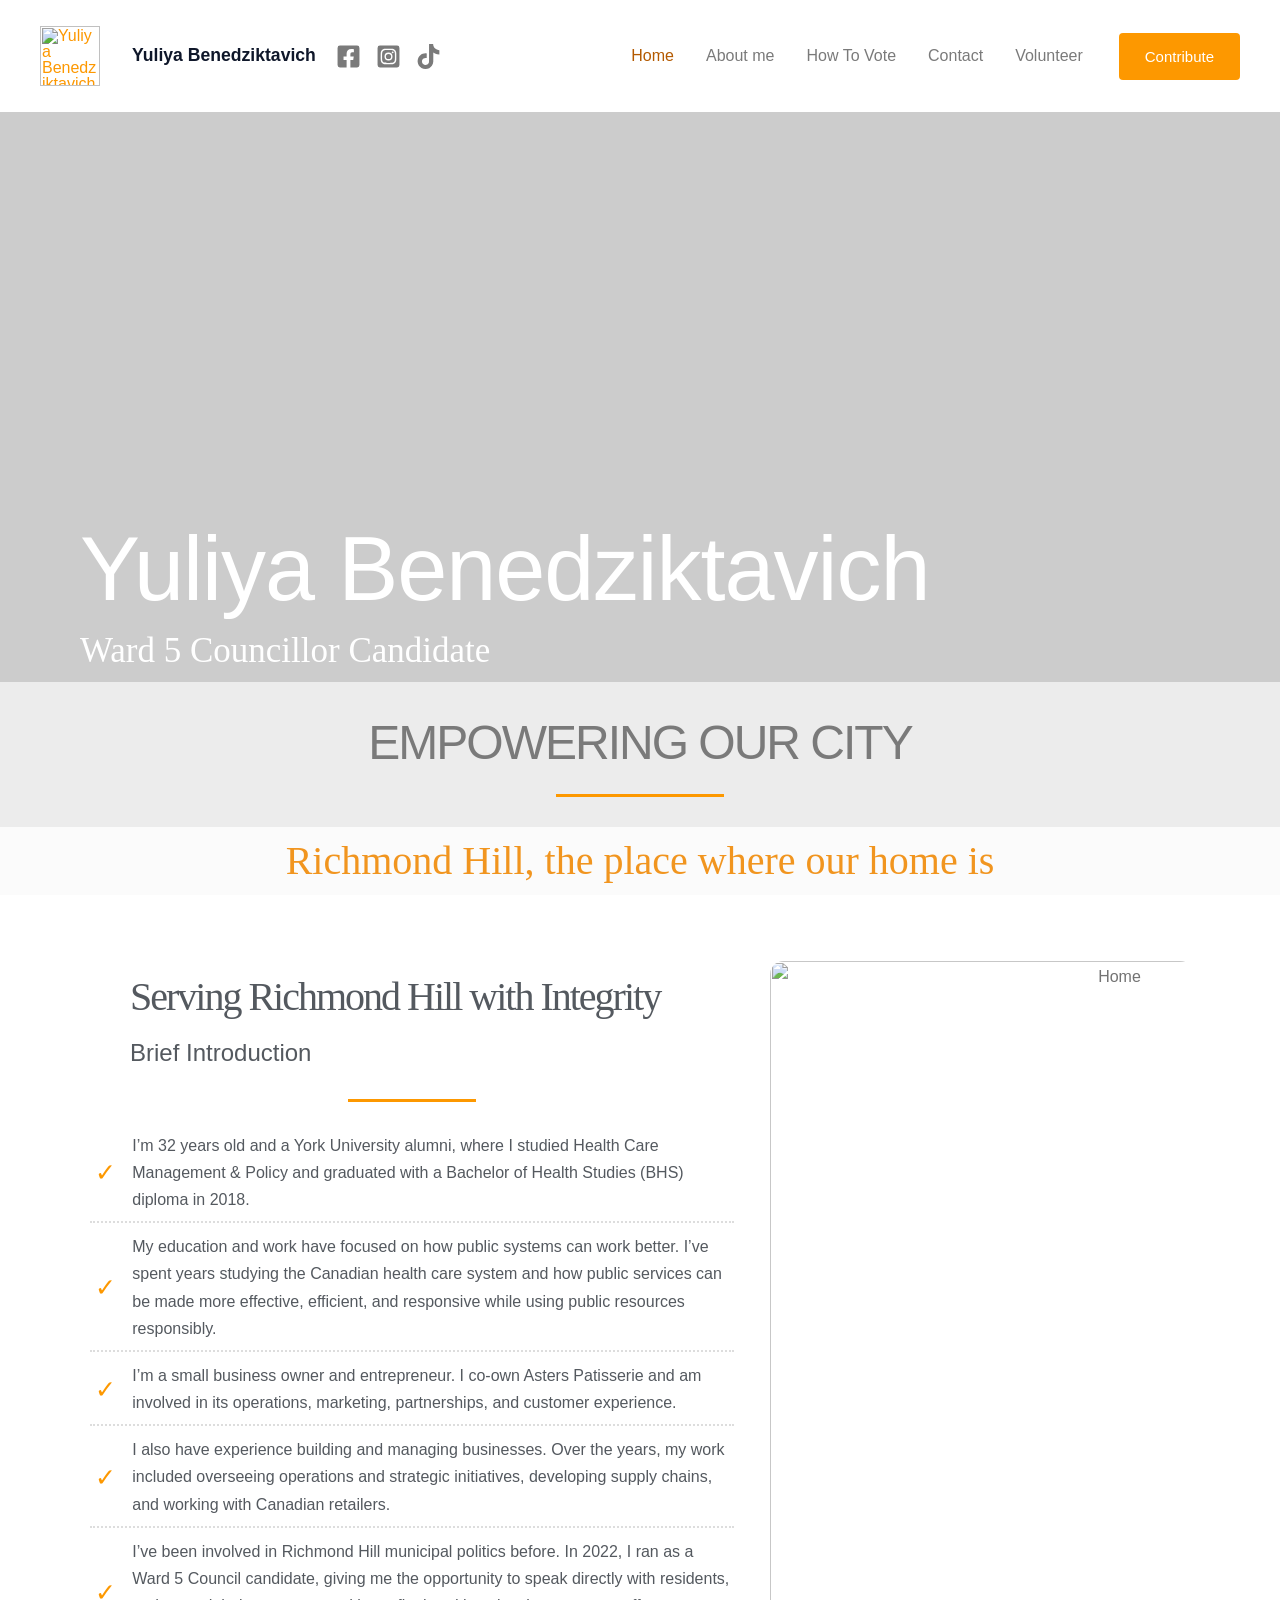
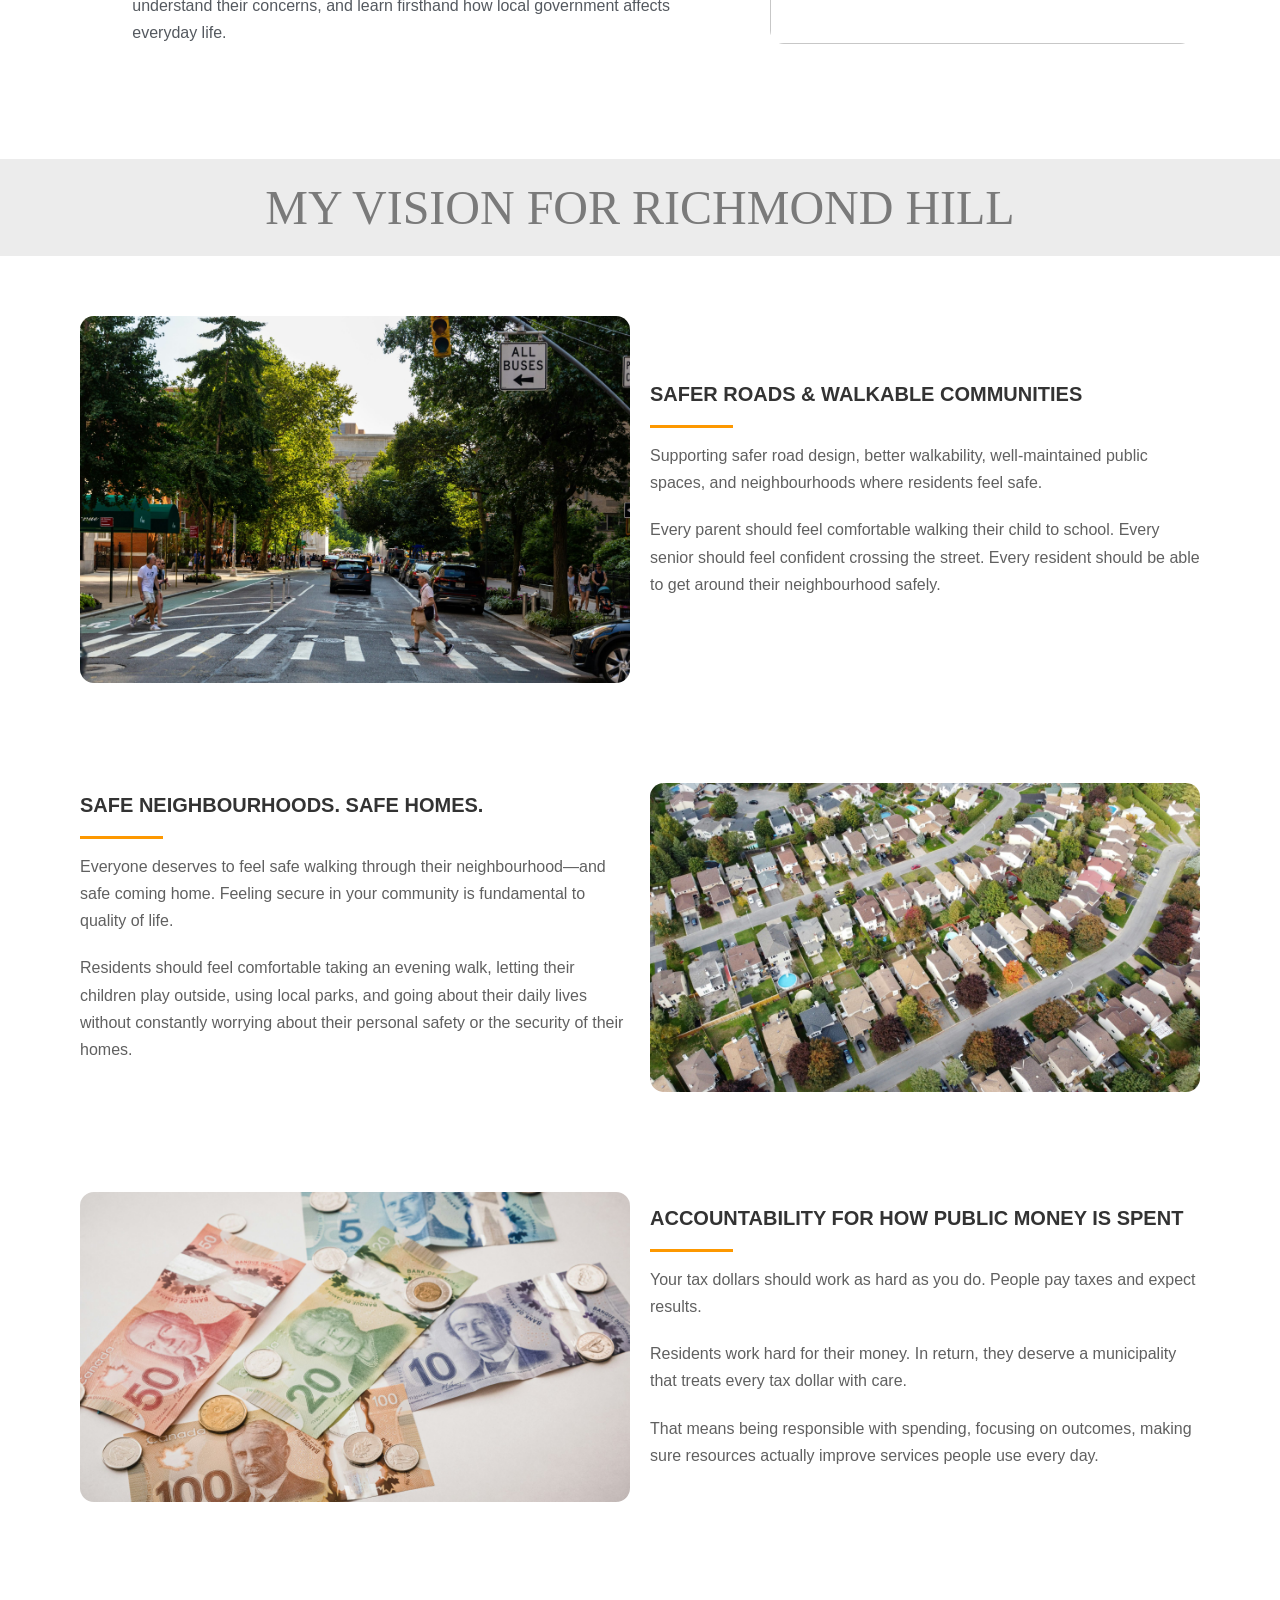
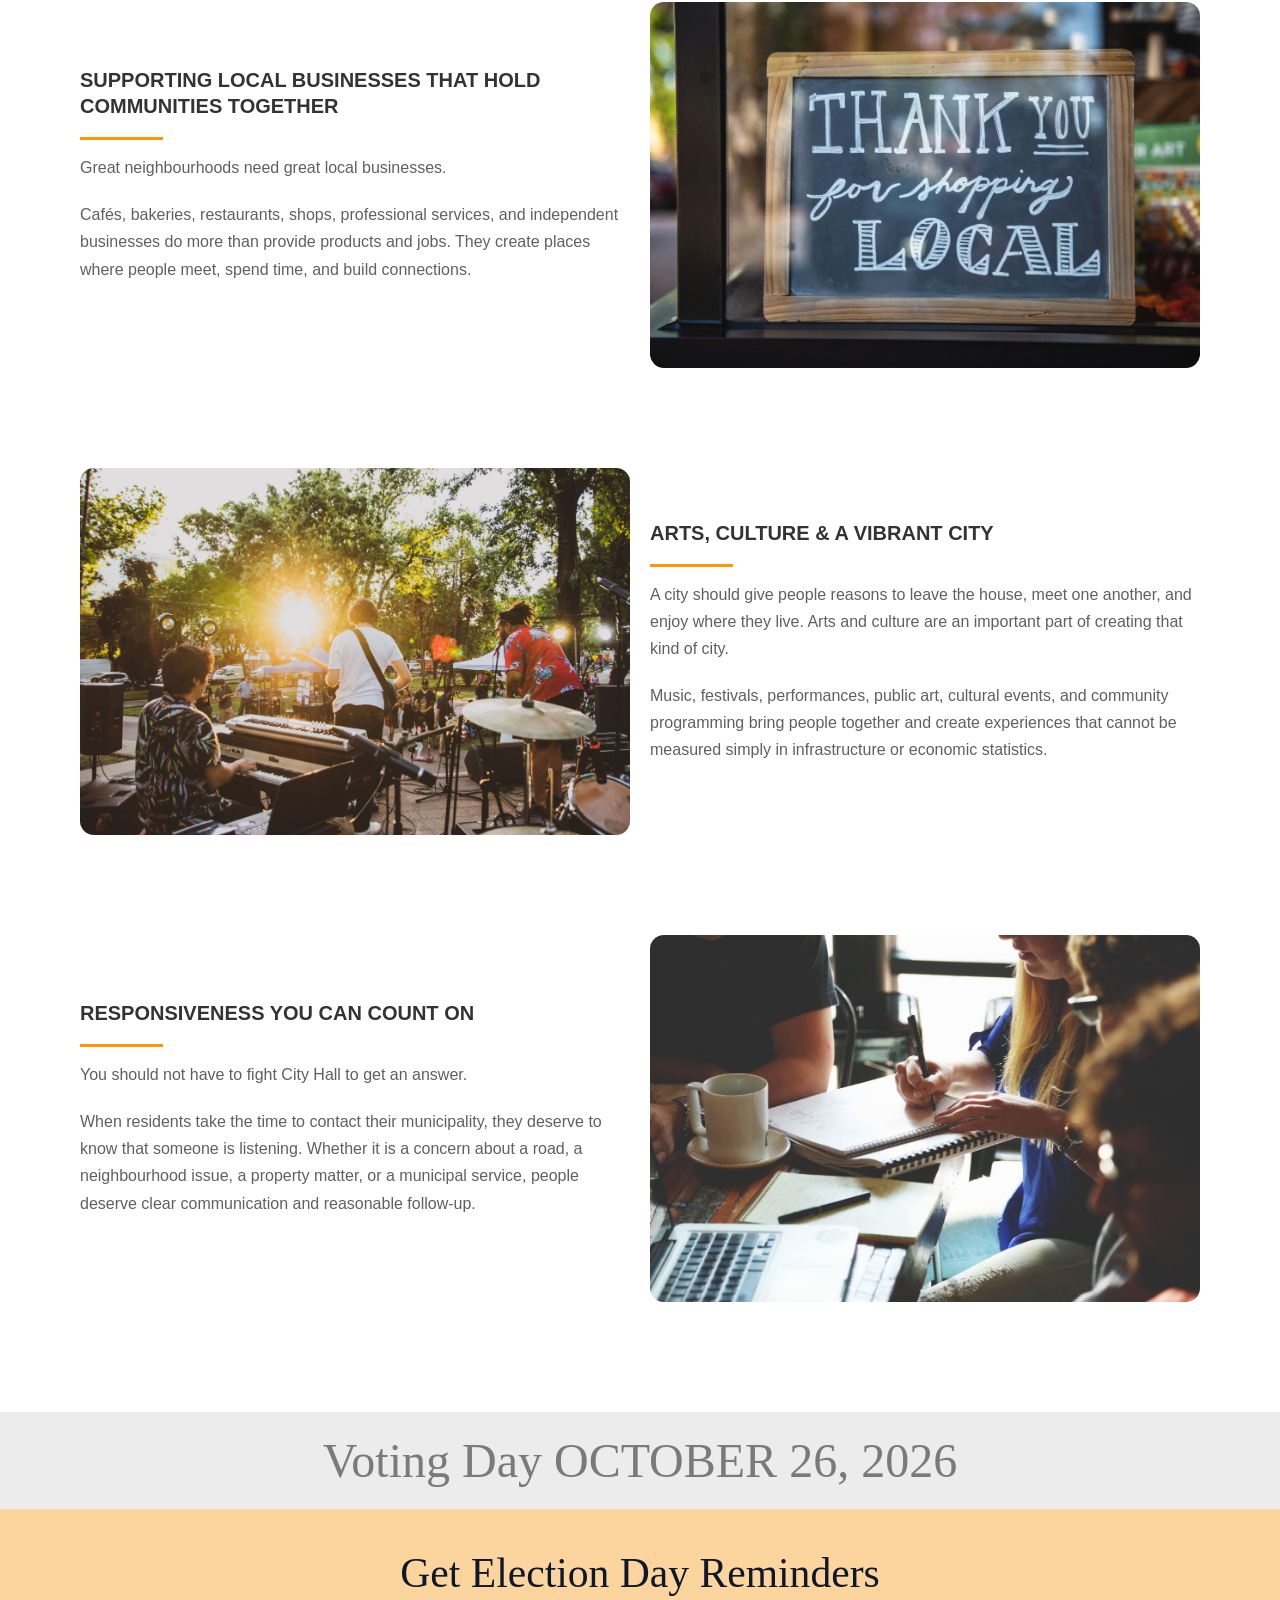
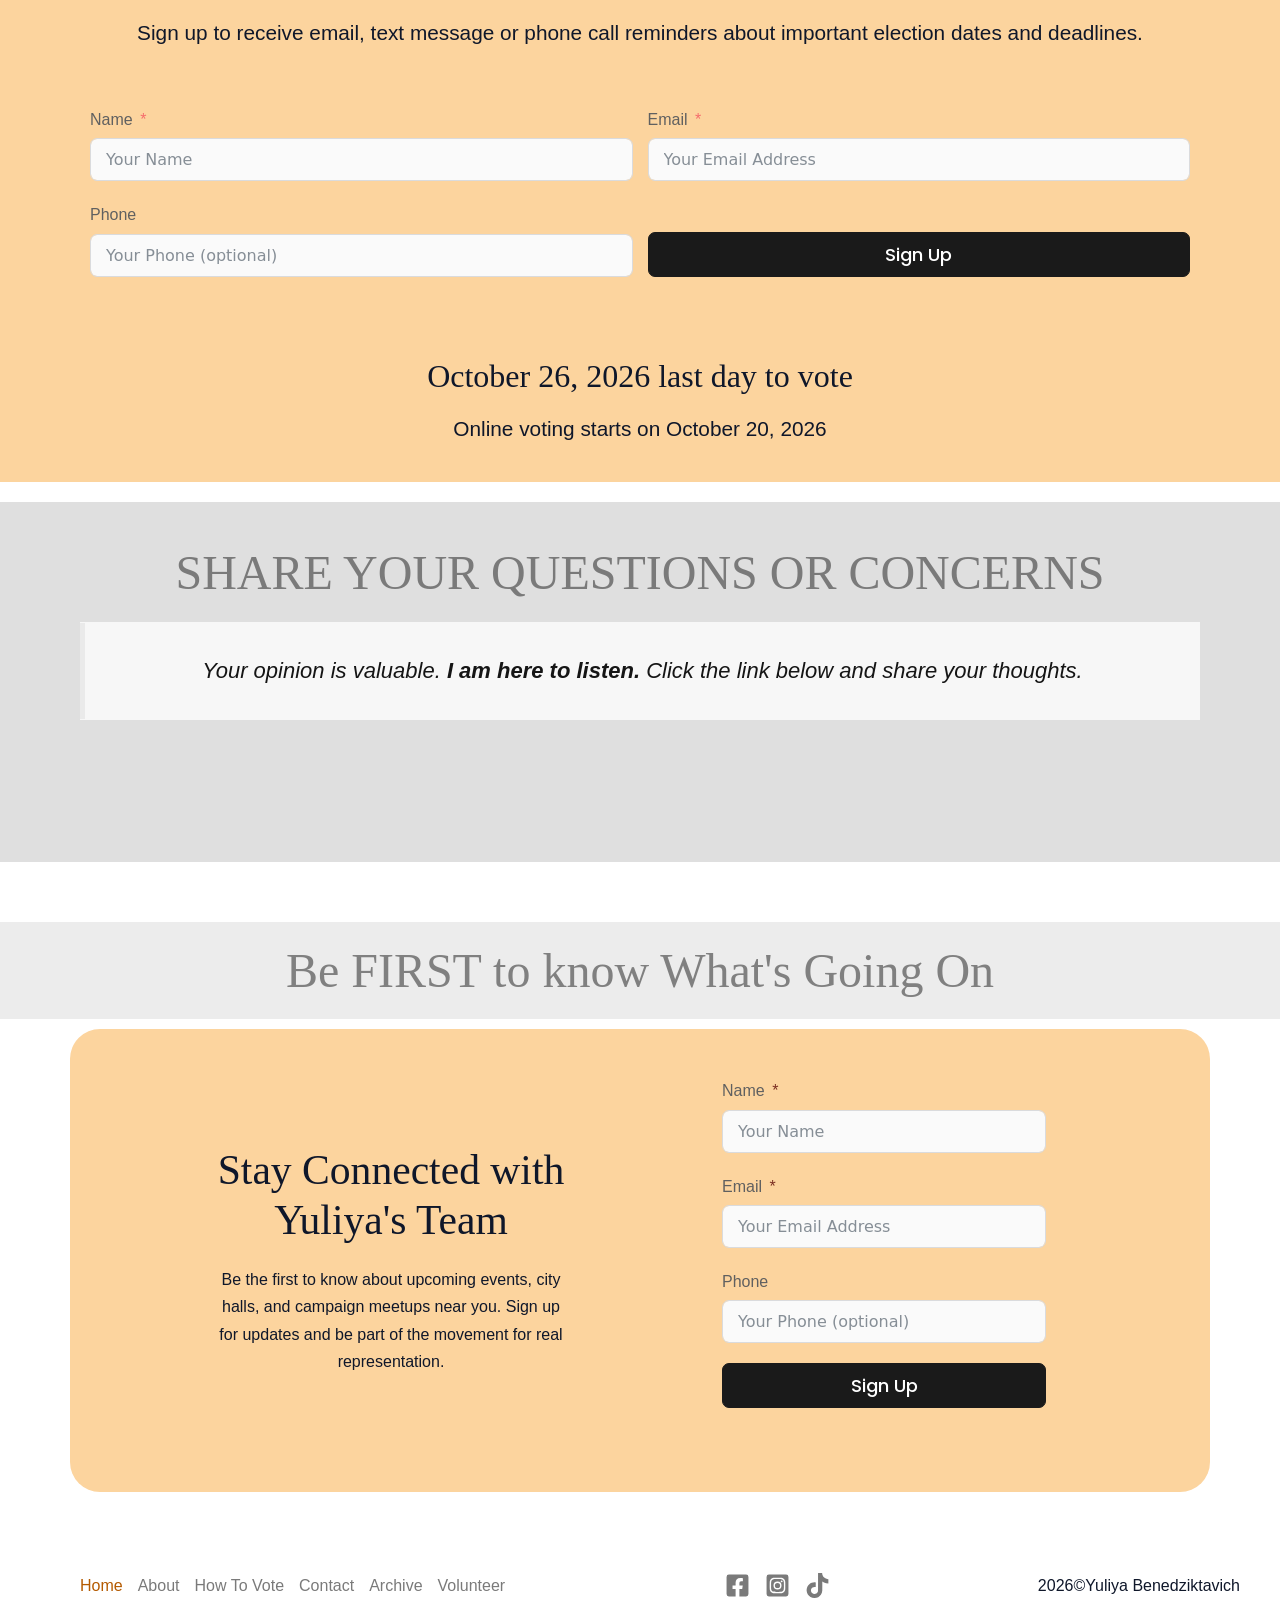
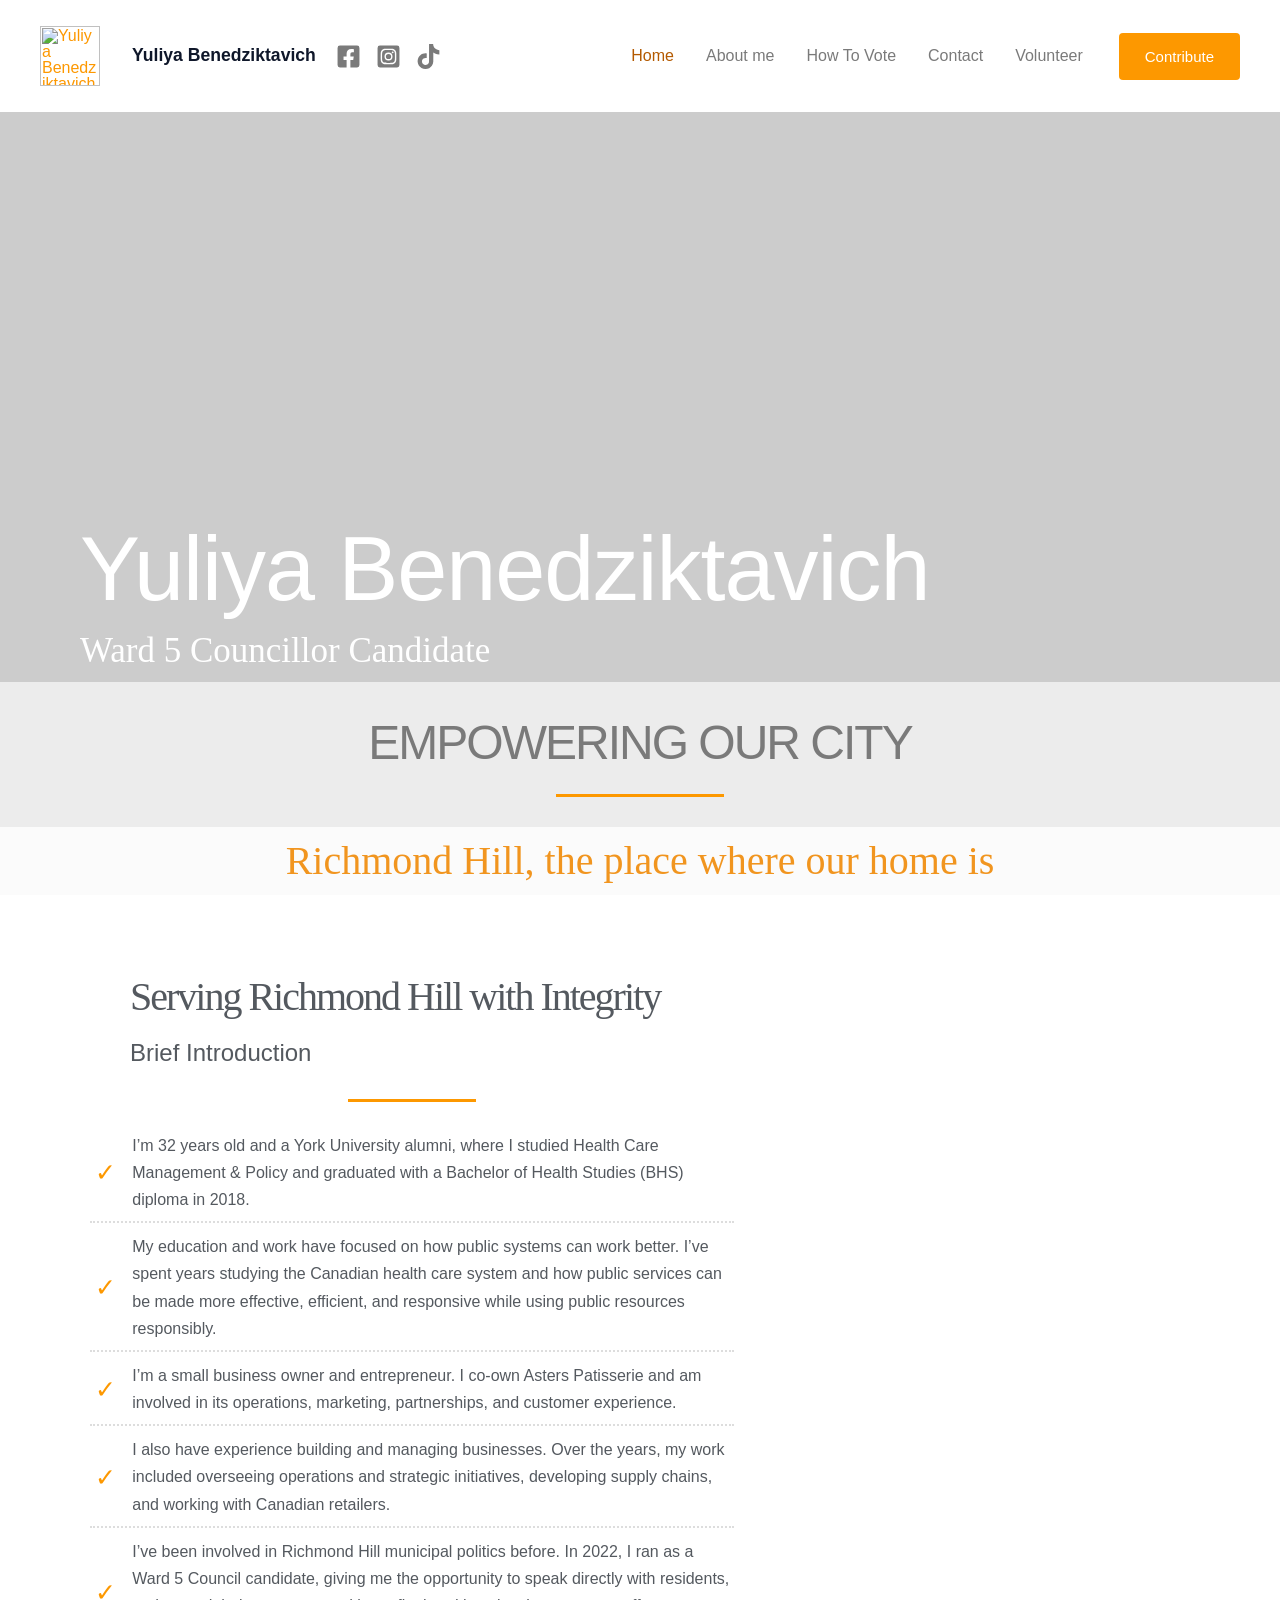
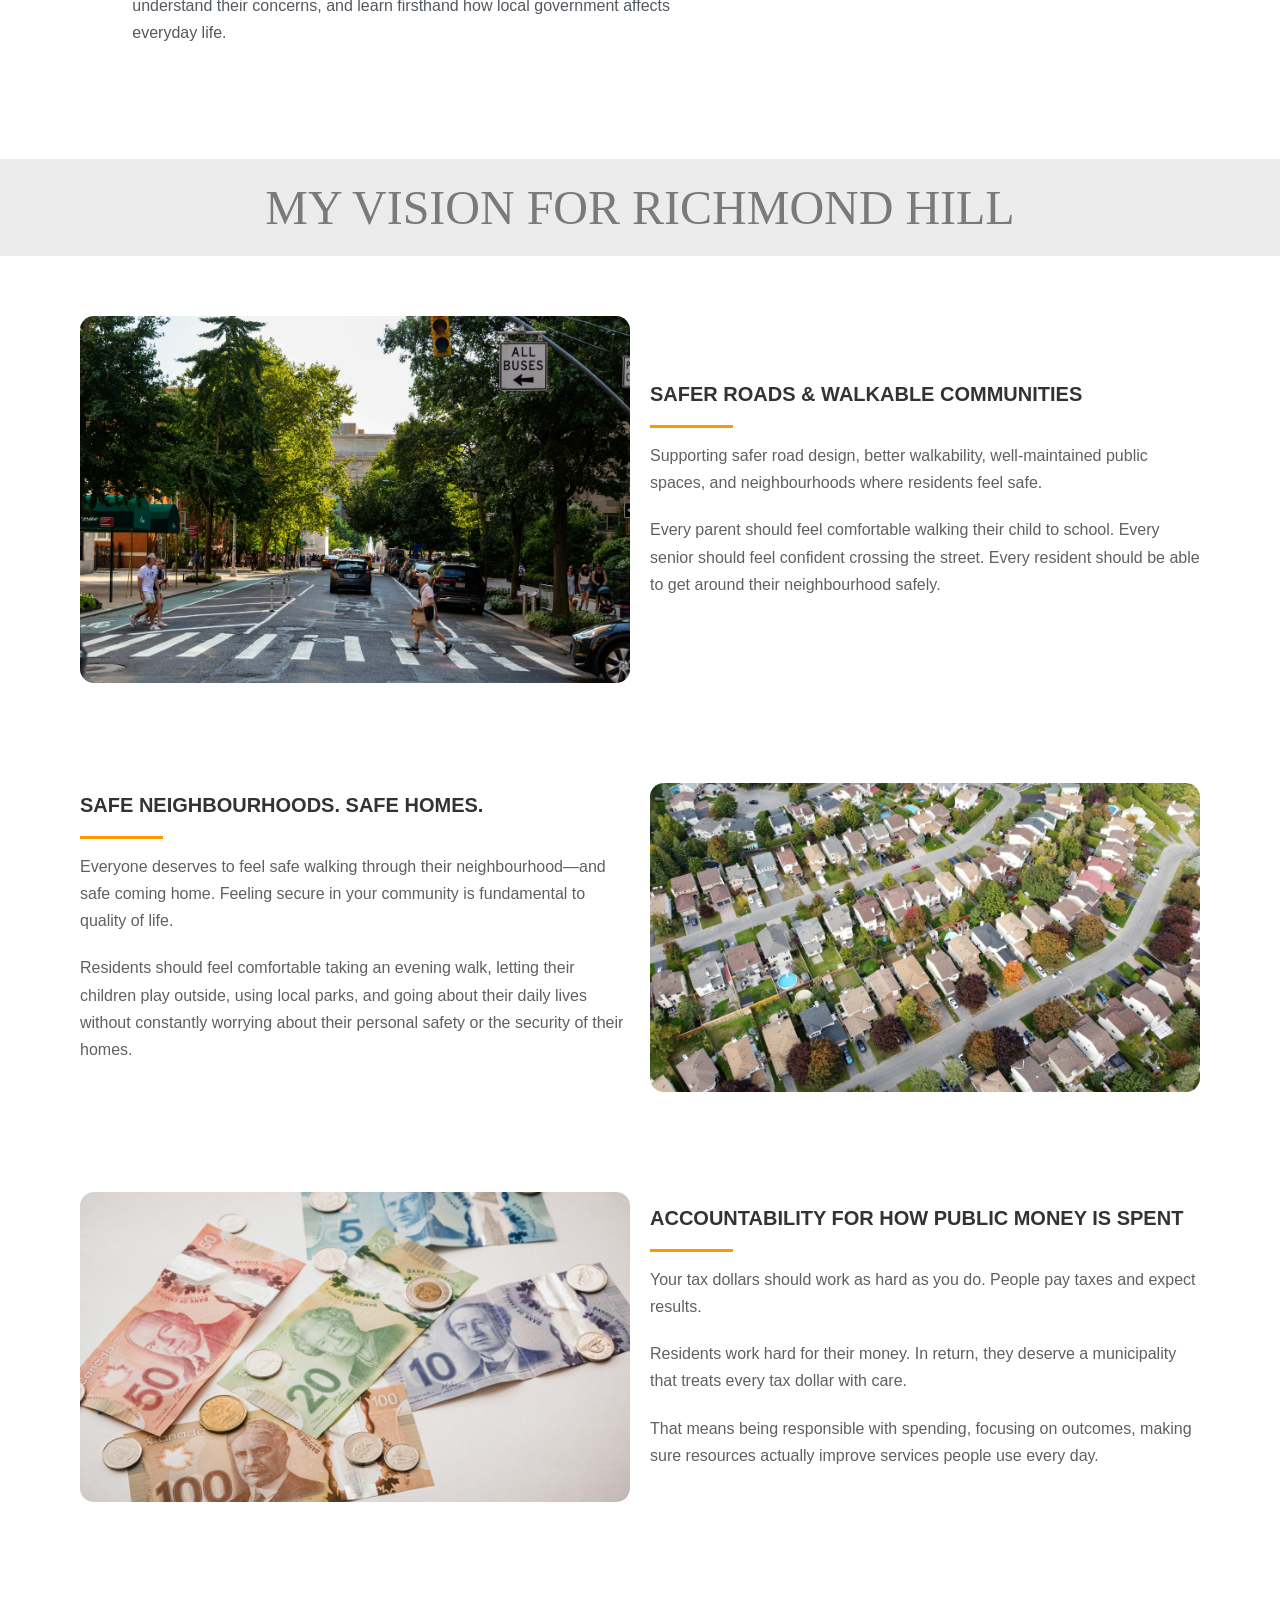
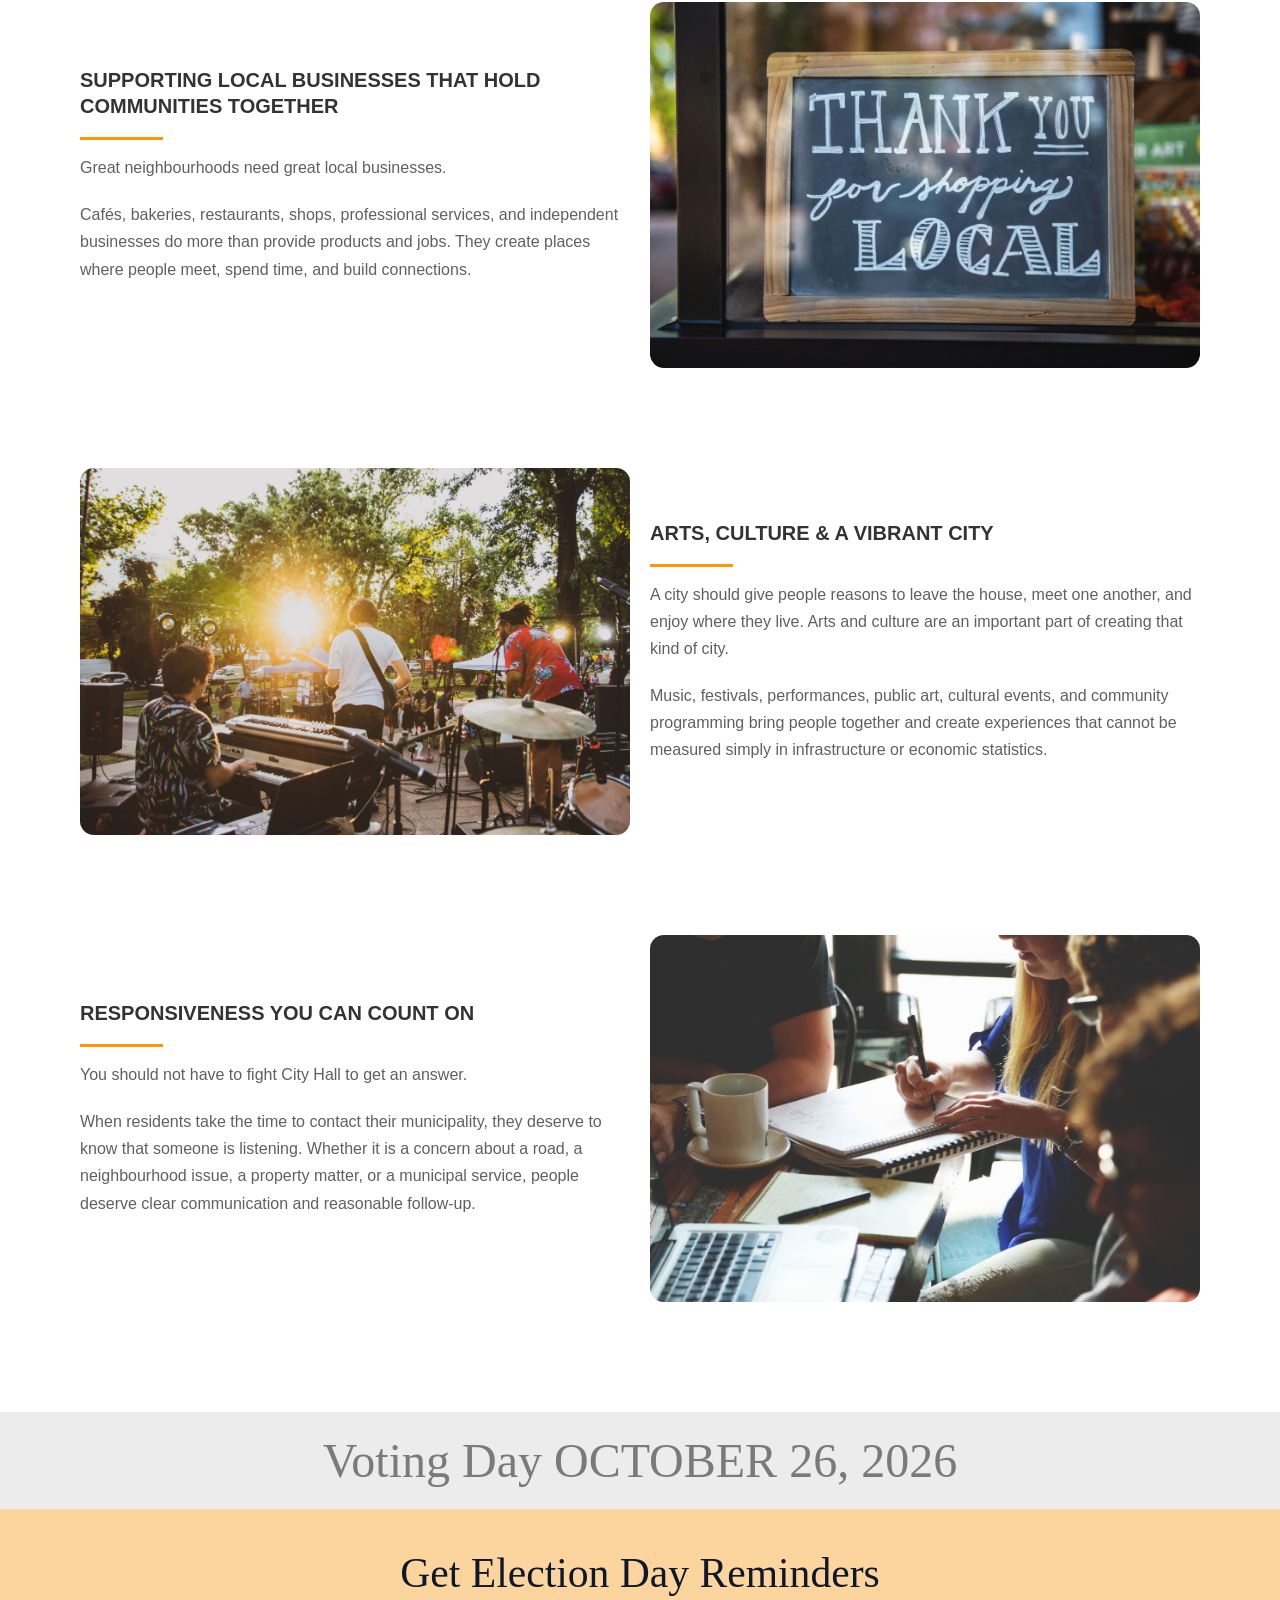
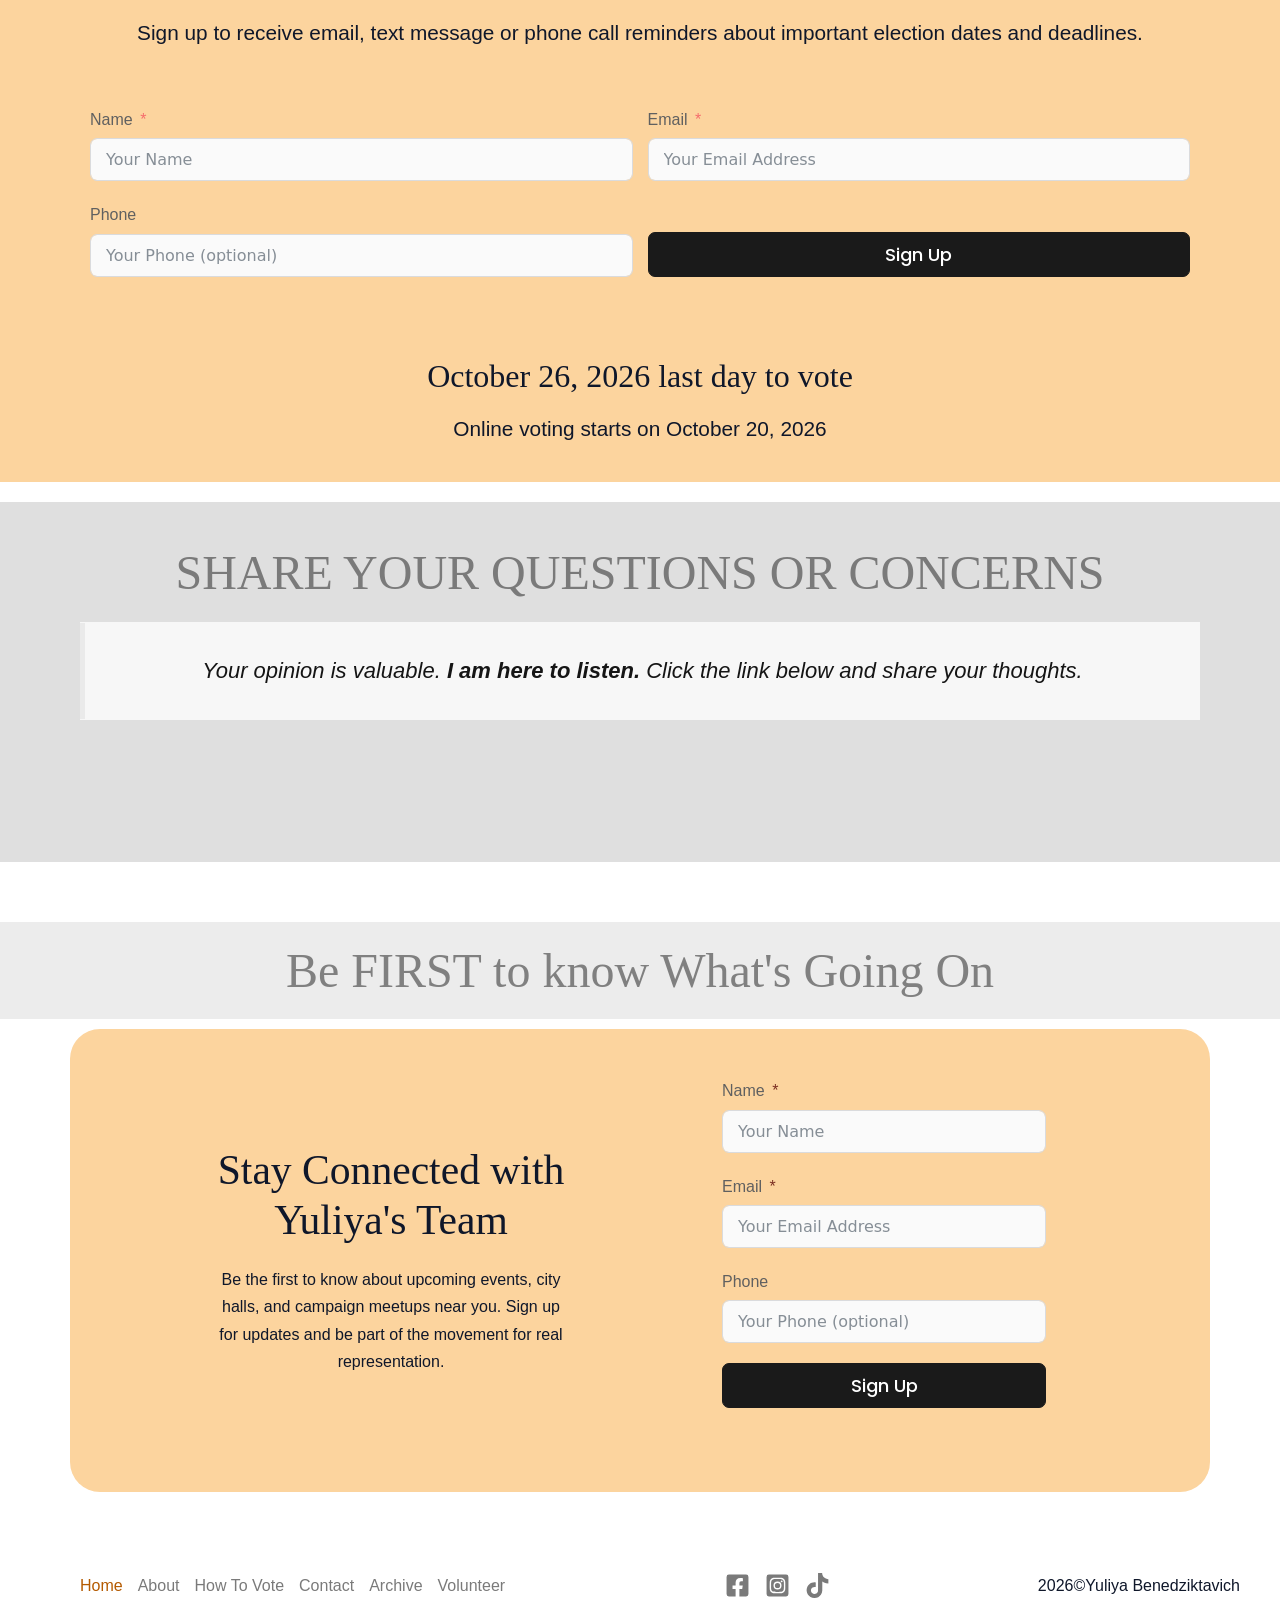
